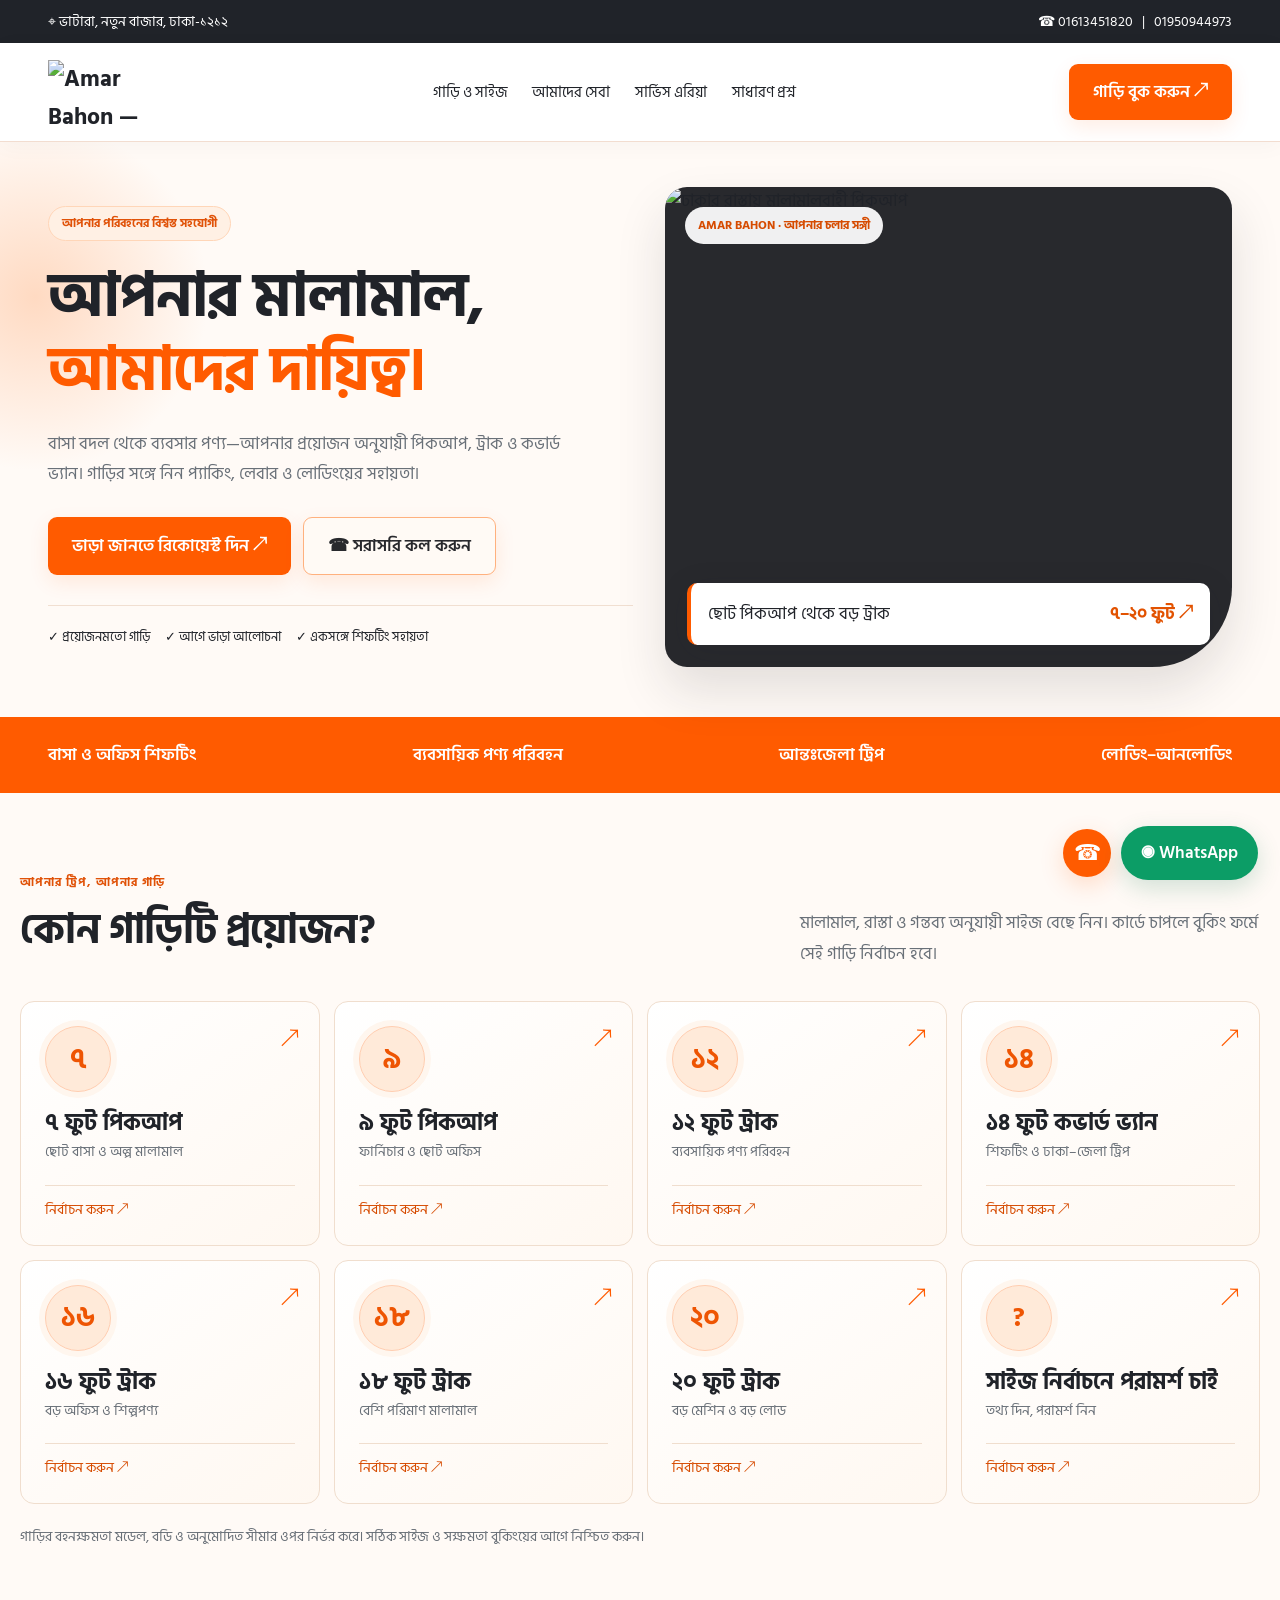
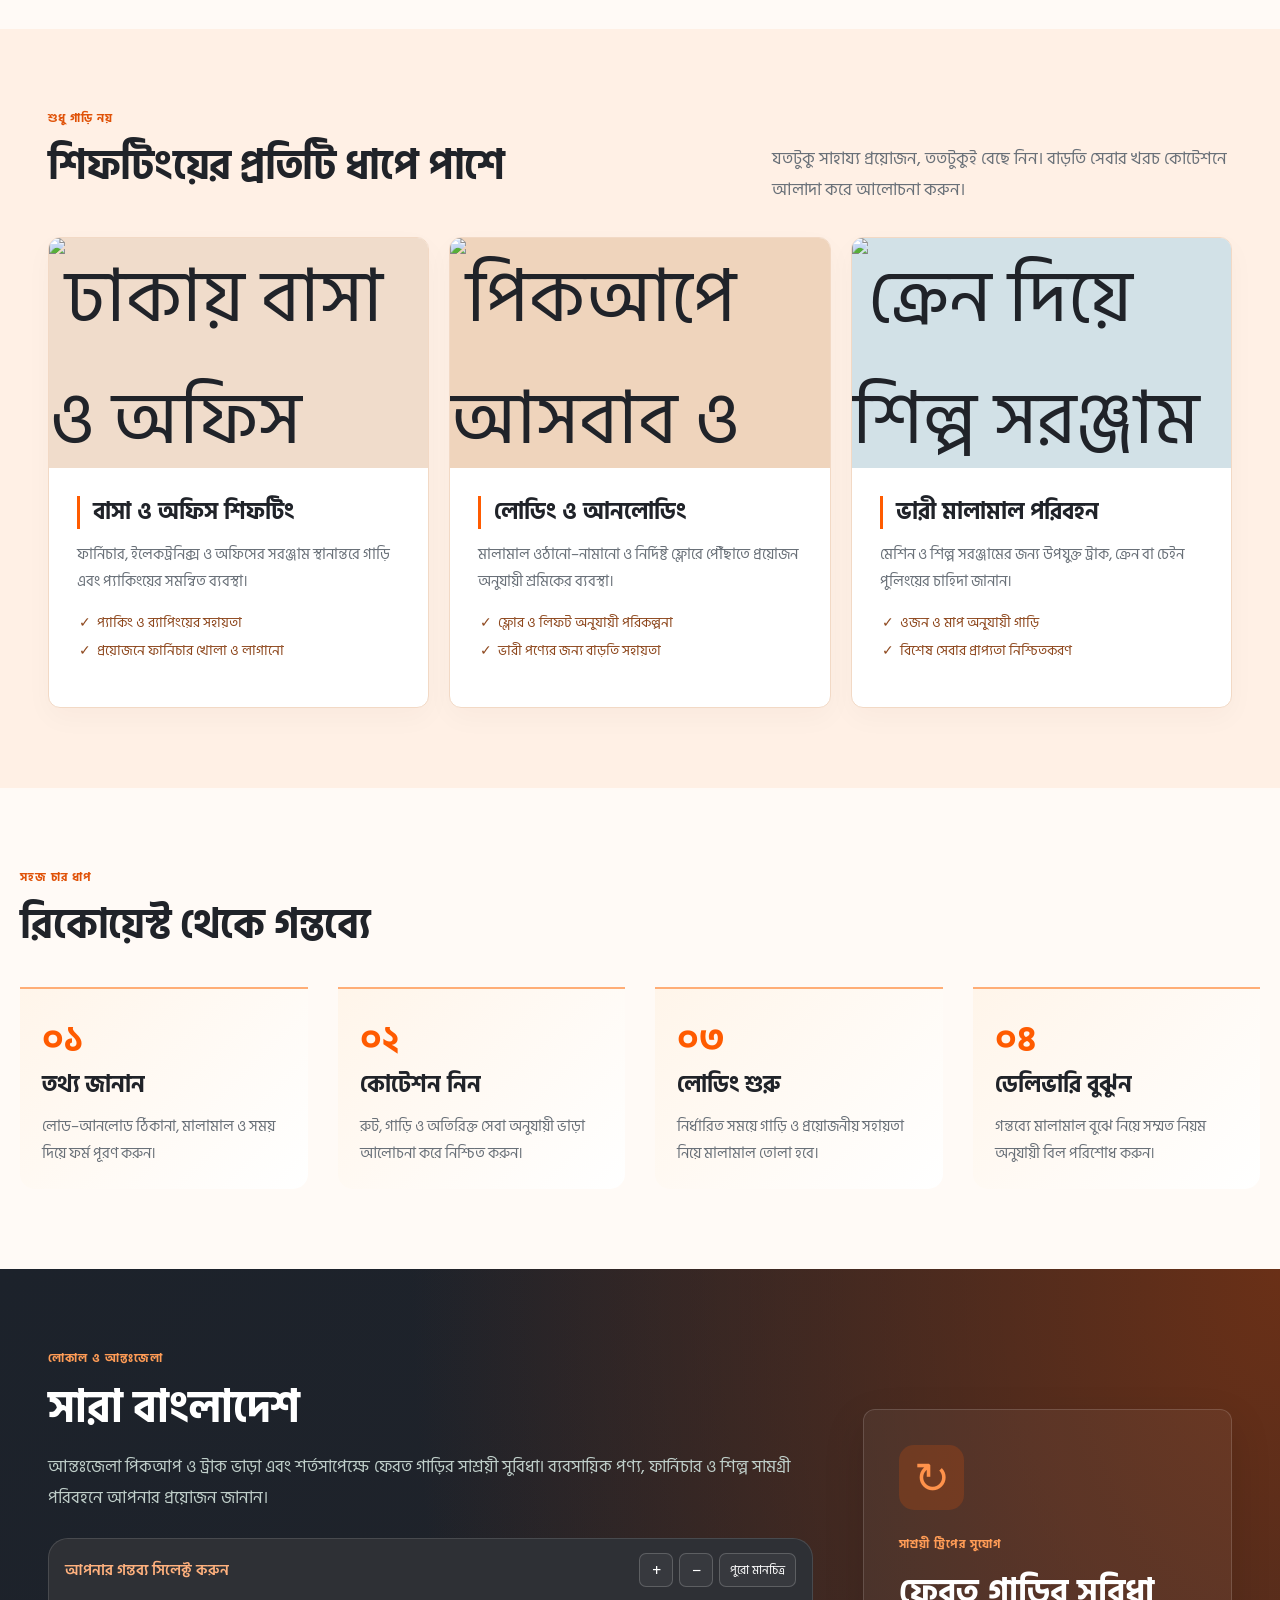
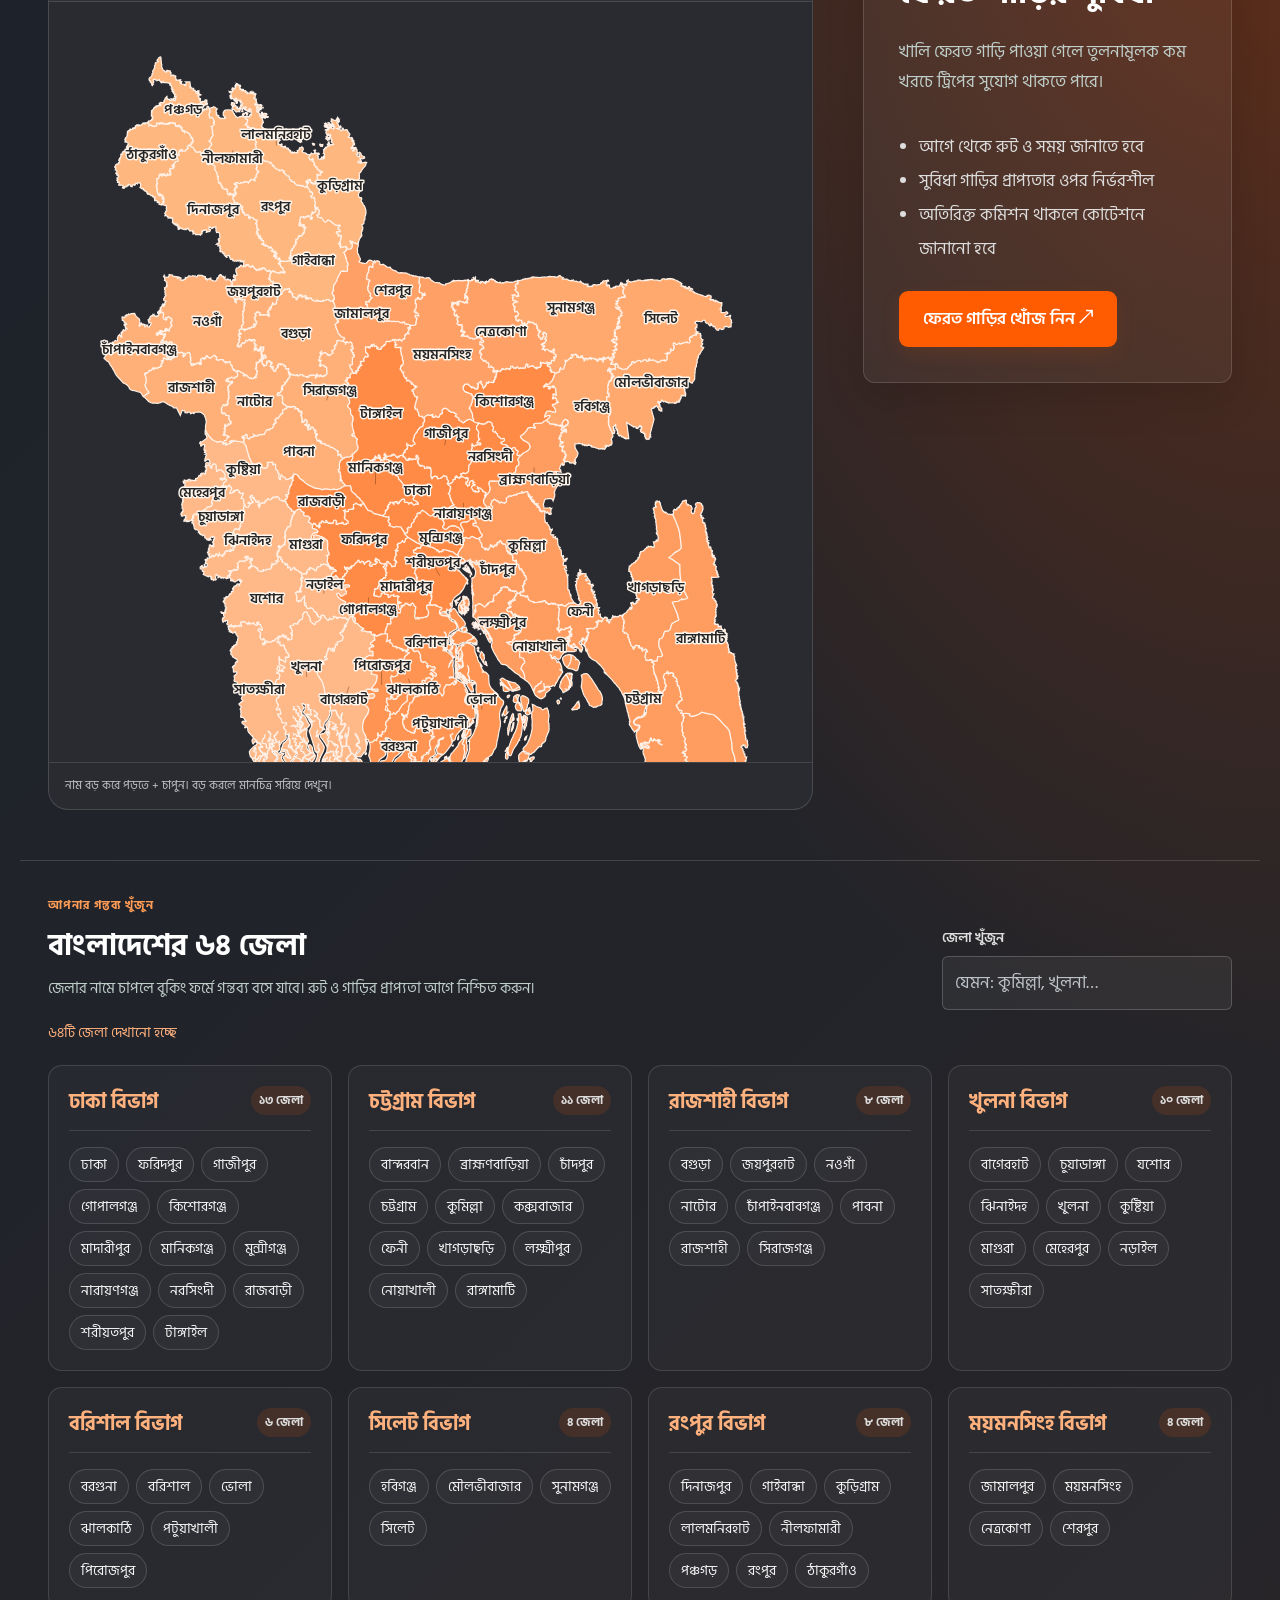
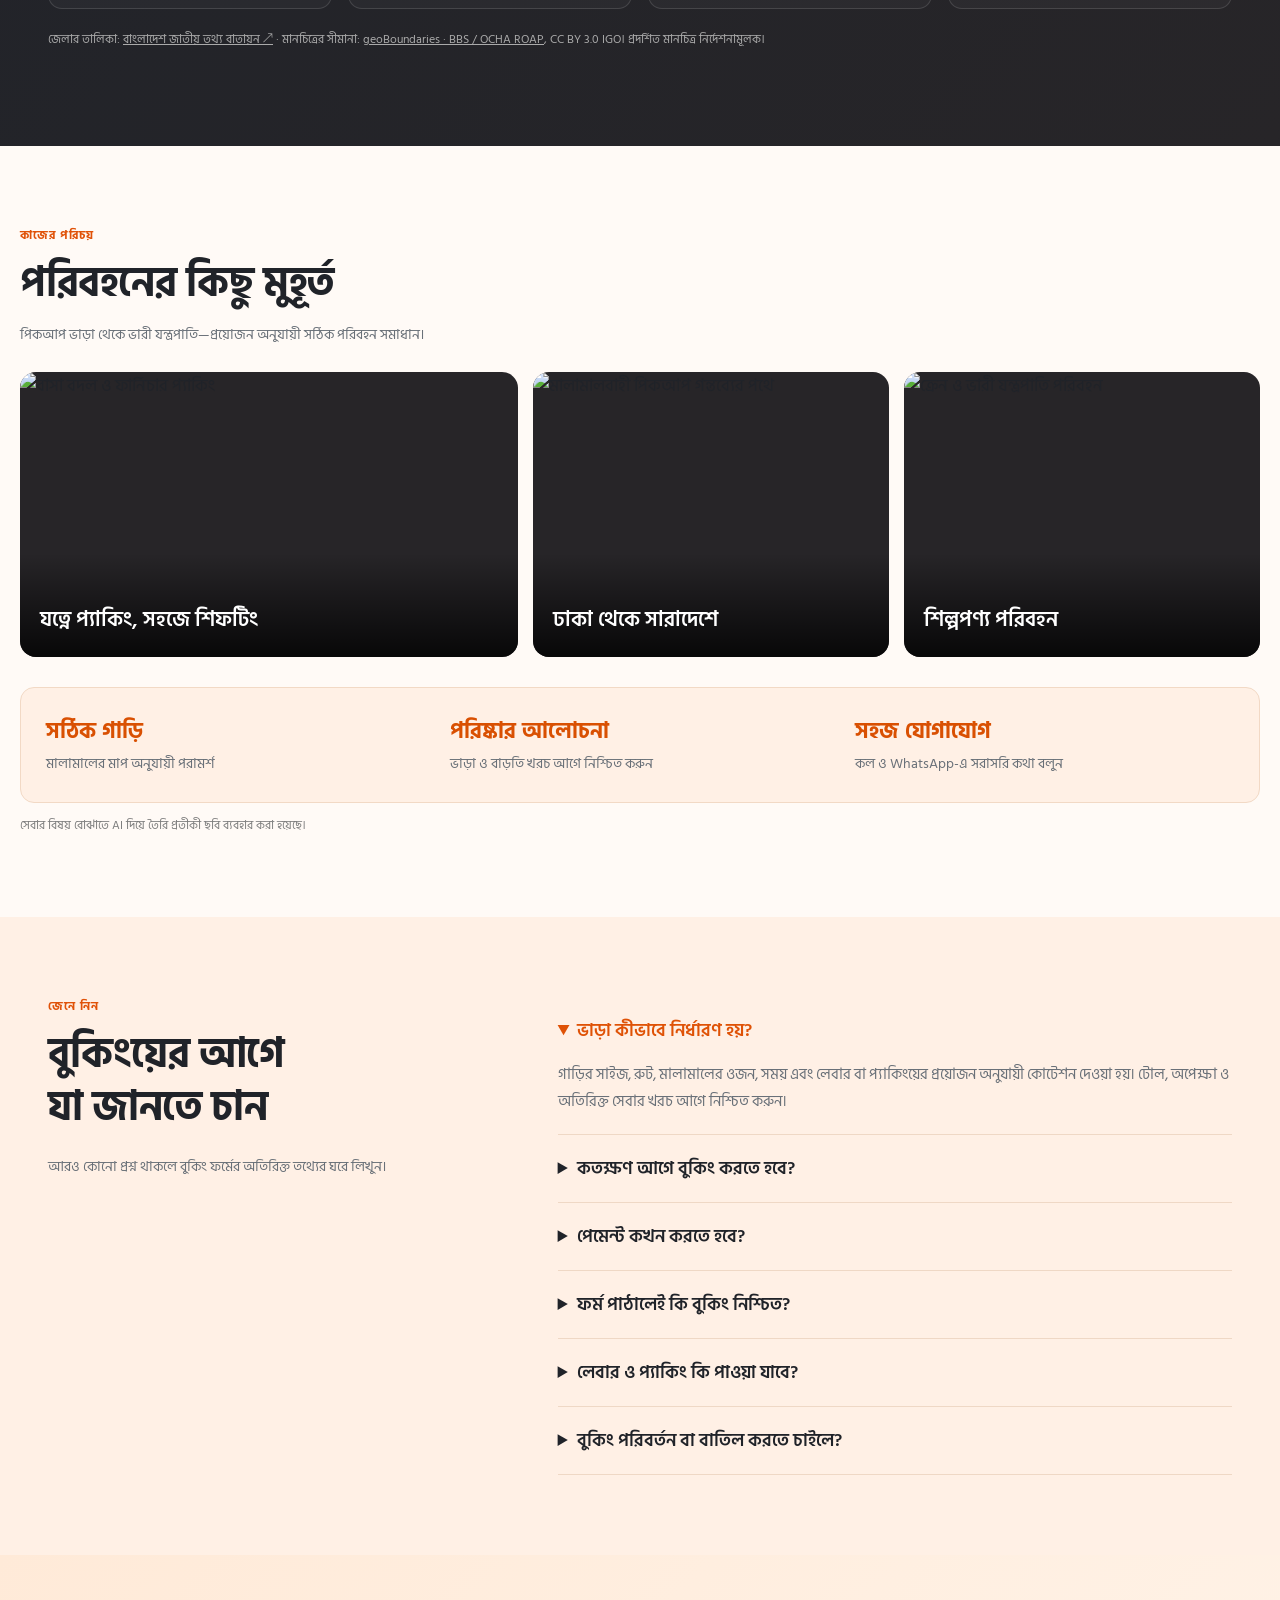
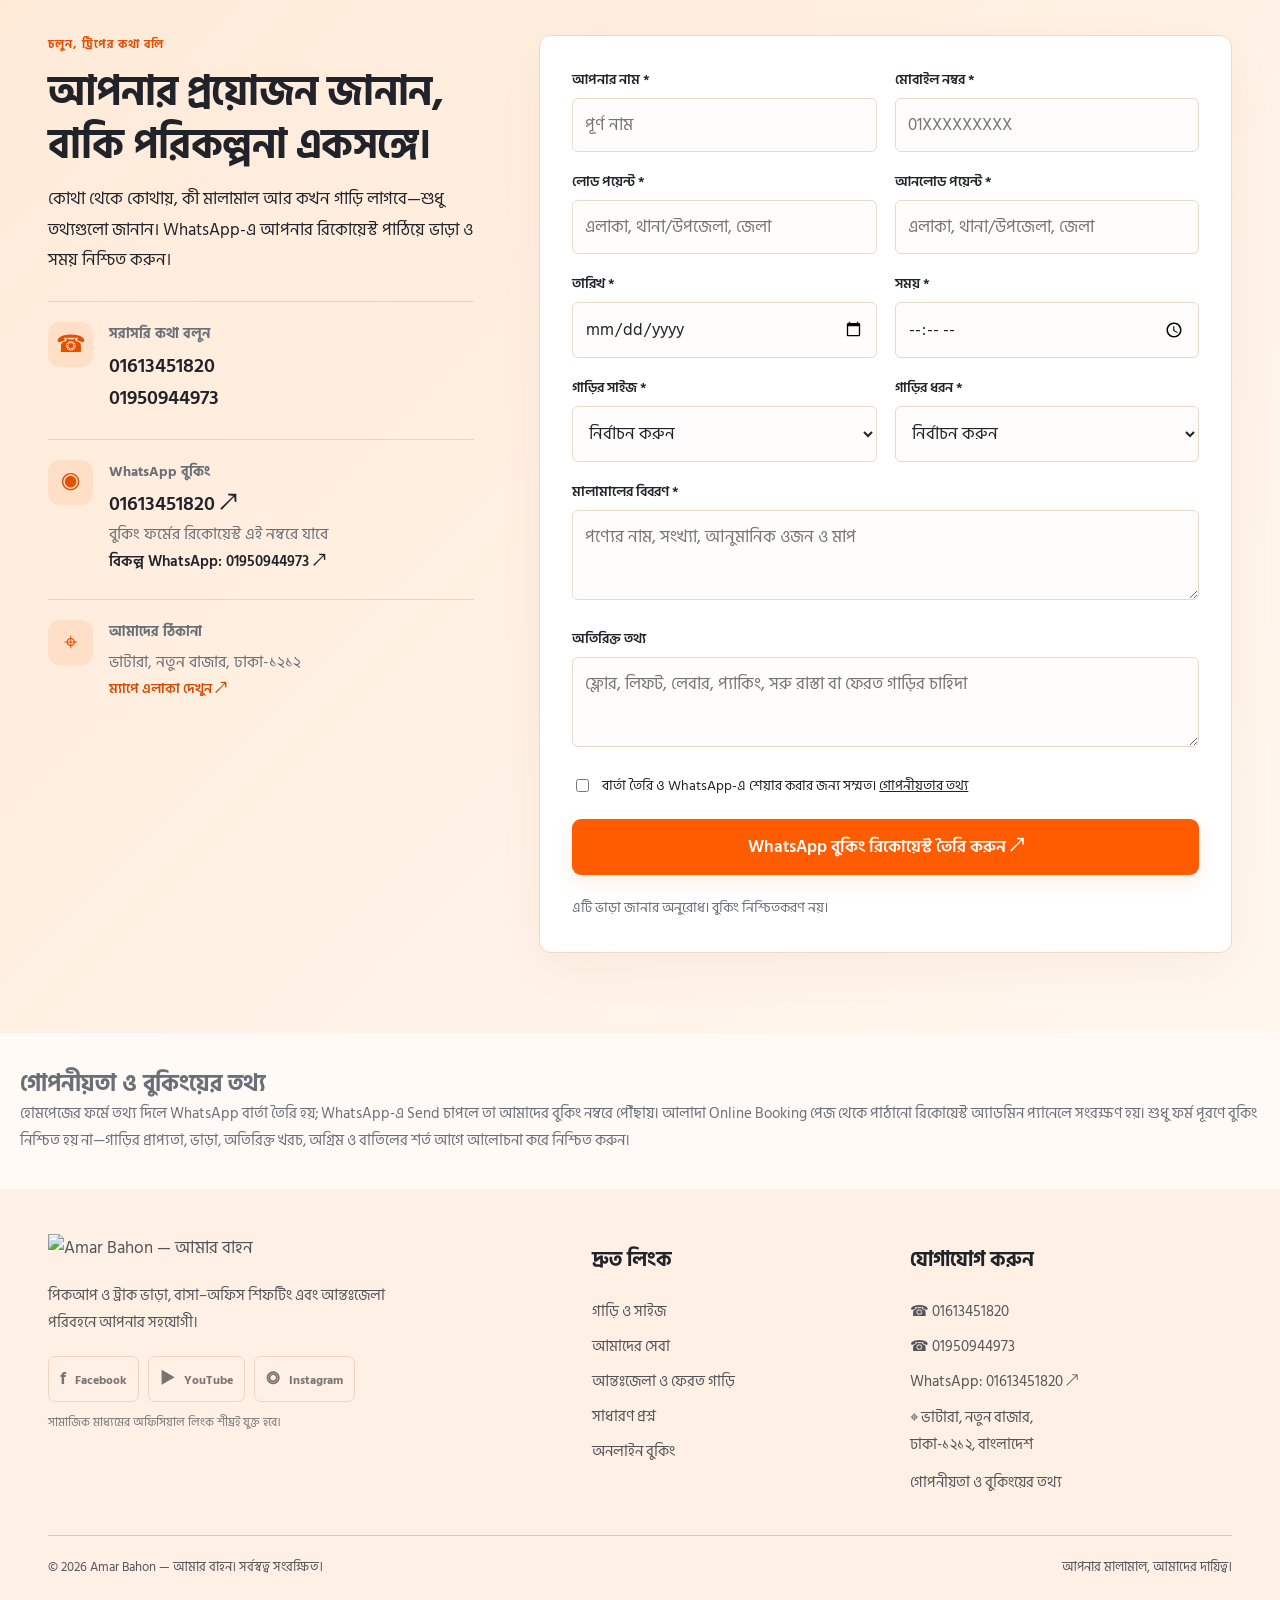
==== index.html @ 9c3e3413 "Publish Amar Bahon frontend preview" ====
<!doctype html><html lang="bn"><head><meta charset="UTF-8"><meta name="viewport" content="width=device-width,initial-scale=1"><meta name="description" content="ঢাকা থেকে সারা বাংলাদেশে পিকআপ ও ট্রাক ভাড়া, বাসা–অফিস শিফটিং এবং মালামাল পরিবহন। আমার বাহন, ভাটারা, নতুন বাজার, ঢাকা ১২১২। ফোন: 01613451820।"><title>ঢাকা থেকে পিকআপ ও ট্রাক ভাড়া | আমার বাহন</title><link rel="canonical" href="https://pickup-transport-demo-bd.cheerykrill32.chatgpt.site/"><link rel="icon" type="image/png" href="https://pickup-transport-demo-bd.cheerykrill32.chatgpt.site/amar-bahon-website/amar-bahon-logo-transparent.png"><link rel="apple-touch-icon" href="https://pickup-transport-demo-bd.cheerykrill32.chatgpt.site/amar-bahon-website/amar-bahon-logo-transparent.png"><meta name="robots" content="index,follow,max-image-preview:large"><meta name="theme-color" content="#102b35"><meta property="og:type" content="website"><meta property="og:locale" content="bn_BD"><meta property="og:site_name" content="আমার বাহন"><meta property="og:title" content="ঢাকা থেকে পিকআপ ও ট্রাক ভাড়া | আমার বাহন"><meta property="og:description" content="ঢাকা থেকে সারা বাংলাদেশে পিকআপ ও ট্রাক ভাড়া, বাসা–অফিস শিফটিং এবং মালামাল পরিবহন। আমার বাহন, ভাটারা, নতুন বাজার, ঢাকা ১২১২। ফোন: 01613451820।"><meta property="og:url" content="https://pickup-transport-demo-bd.cheerykrill32.chatgpt.site/"><meta property="og:image" content="https://pickup-transport-demo-bd.cheerykrill32.chatgpt.site/amar-bahon-website/hero.png"><meta property="og:image:alt" content="আমার বাহনের পিকআপ পরিবহন সেবা"><meta name="twitter:card" content="summary_large_image"><meta name="twitter:title" content="ঢাকা থেকে পিকআপ ও ট্রাক ভাড়া | আমার বাহন"><meta name="twitter:description" content="ঢাকা থেকে সারা বাংলাদেশে পিকআপ ও ট্রাক ভাড়া, বাসা–অফিস শিফটিং এবং মালামাল পরিবহন। আমার বাহন, ভাটারা, নতুন বাজার, ঢাকা ১২১২। ফোন: 01613451820।"><meta name="twitter:image" content="https://pickup-transport-demo-bd.cheerykrill32.chatgpt.site/amar-bahon-website/hero.png"><link href="https://fonts.googleapis.com/css2?family=Hind+Siliguri:wght@400;500;600;700&display=swap" rel="stylesheet"><style>:root{--navy:#102b35;--green:#ceee8b;--orange:#ff7549;--paper:#f7f7ef;--muted:#63716d}*{box-sizing:border-box}html{scroll-behavior:smooth;scroll-padding-top:100px}body{margin:0;background:var(--paper);color:var(--navy);font-family:'Hind Siliguri',sans-serif;font-size:17px}a{color:inherit;text-decoration:none}button,input,select,textarea{font:inherit}button,a,input,select,textarea{outline-offset:5px}button{cursor:pointer}.wrap{max-width:1200px;margin:auto;padding:0 28px}.demo{background:var(--green);text-align:center;padding:8px;font-size:14px}.top{background:var(--navy);color:white;font-size:13px;padding:9px 0}.top .wrap{display:flex;justify-content:space-between}header{position:sticky;top:0;background:#f7f7eff5;z-index:5;border-bottom:1px solid #dce0d5}nav{height:82px;display:flex;align-items:center;justify-content:space-between;gap:20px}.brand{font-size:23px;font-weight:700;display:flex;align-items:center;gap:10px}.mark{background:var(--navy);color:var(--green);border-radius:12px;padding:7px 12px}.navlinks{display:flex;gap:25px;font-size:15px}.btn{display:inline-flex;justify-content:center;align-items:center;gap:12px;border:0;border-radius:6px;background:var(--navy);color:white;padding:14px 24px;font-weight:600}.btn.lime{background:var(--green);color:var(--navy)}.btn.outline{background:transparent;color:var(--navy);border:1px solid #aebcb2}.eyebrow{text-transform:uppercase;letter-spacing:2px;font-size:12px;font-weight:700;color:var(--muted)}h1,h2,h3,p{margin:0}h1{font-size:clamp(42px,5vw,72px);line-height:1.15;letter-spacing:-1px;margin:20px 0}h2{font-size:clamp(30px,3.2vw,44px);line-height:1.3;margin:12px 0}h3{font-size:23px;line-height:1.4}p{line-height:1.8}.hero{display:grid;grid-template-columns:1.03fr 1fr;gap:50px;padding-top:60px;padding-bottom:58px;align-items:center}.hero p{color:var(--muted);max-width:520px}.hero-actions{display:flex;gap:12px;margin:27px 0}.proof{display:flex;gap:24px;font-size:14px;margin-top:30px;border-top:1px solid #dce0d5;padding-top:20px}.heroart{min-height:470px;background:#dce8d7;border-radius:16px;position:relative;overflow:hidden;display:flex;align-items:center}.heroart svg{width:100%}.artlabel{position:absolute;top:24px;left:24px;font-size:12px;letter-spacing:2px}.artnote{position:absolute;bottom:22px;left:22px;right:22px;background:white;border-radius:10px;padding:18px;display:flex;justify-content:space-between}.ribbon{background:var(--navy);color:#e9eddf;padding:24px 0}.ribbon .wrap{display:flex;justify-content:space-between;gap:20px}.section{padding:80px 0}.sectionhead{display:flex;justify-content:space-between;align-items:end;gap:30px;margin-bottom:32px}.sectionhead p{max-width:460px;color:var(--muted)}.vehicles{display:grid;grid-template-columns:repeat(4,1fr);gap:14px}.vehicle{background:white;border:1px solid #dce0d5;border-radius:10px;padding:24px;cursor:pointer;text-align:left;color:var(--navy);transition:.2s}.vehicle:hover,.vehicle.active{border-color:var(--navy);background:#eaf3db;transform:translateY(-3px)}.vehicle span{font-size:34px;font-weight:700}.vehicle p{font-size:14px;color:var(--muted)}.vehicle small{display:block;margin-top:20px;border-top:1px solid #dce0d5;padding-top:12px}.note{font-size:14px;color:var(--muted);margin-top:20px}.services{background:#e8ece1}.servicegrid{display:grid;grid-template-columns:repeat(3,1fr);gap:20px}.service{background:var(--paper);border-radius:12px;overflow:hidden}.serviceart{height:170px;display:flex;align-items:center;justify-content:center;font-size:75px;background:#d0ddc5}.service:nth-child(2) .serviceart{background:#efd4bc}.service:nth-child(3) .serviceart{background:#d2e1e7}.servicebody{padding:25px}.servicebody p{font-size:15px;color:var(--muted);margin:12px 0}.servicebody ul{padding-left:20px;font-size:14px;line-height:2}.steps{display:grid;grid-template-columns:repeat(4,1fr);gap:30px;margin-top:35px}.step{border-top:1px solid #bac7bb;padding-top:20px}.step b{font-size:36px;color:#849c77}.step p{color:var(--muted);font-size:15px;margin-top:12px}.distance{background:var(--navy);color:white}.distance .eyebrow{color:var(--green)}.distancegrid{display:grid;grid-template-columns:1fr 1fr;gap:50px}.distance p{color:#bfcec9;margin:15px 0}.distance ul{padding-left:20px;line-height:2}.routes{display:flex;flex-wrap:wrap;gap:8px;margin-top:25px}.routes span{border:1px solid #55716f;border-radius:30px;padding:7px 15px;font-size:14px}.returnbox{background:#21414b;padding:32px;border-radius:12px}.saving{font-size:56px;color:var(--green);font-weight:700}.gallery{display:grid;grid-template-columns:2fr 1fr 1fr;gap:15px}.gallery div{padding:30px;border-radius:10px;background:#dce8d7;min-height:190px;display:flex;flex-direction:column;justify-content:end}.gallery div:nth-child(2){background:#ecdccc}.gallery div:nth-child(3){background:#d5e1e3}.gallery span{font-size:45px}.placeholderbox{border:1px dashed #aab9ab;padding:25px;border-radius:10px;color:var(--muted);line-height:1.8;margin-top:25px}.faqgrid{display:grid;grid-template-columns:1fr 1.5fr;gap:60px}details{border-bottom:1px solid #cad3c5;padding:19px 0}summary{cursor:pointer;font-weight:600;font-size:18px}details p{font-size:15px;color:var(--muted);padding:16px 0 0}.booking{background:#e8ece1}.bookinggrid{display:grid;grid-template-columns:.8fr 1.3fr;gap:65px}.contactbox{margin-top:25px;border-top:1px solid #bdcab8;padding-top:20px}.contactbox p{color:var(--muted);font-size:15px}.form{background:white;padding:32px;border-radius:12px}.fields{display:grid;grid-template-columns:1fr 1fr;gap:18px}.full{grid-column:1/-1}label{display:block;font-size:14px;font-weight:600;margin-bottom:7px}input,textarea,select{width:100%;border:1px solid #cdd6c9;border-radius:6px;padding:12px;background:#fcfdf9;color:var(--navy)}textarea{min-height:90px;resize:vertical}.check{display:flex;align-items:start;gap:10px;font-weight:400}.check input{width:auto;margin-top:5px}.form .btn{width:100%;margin-top:15px}footer{background:#0b222b;color:#c4d0cb;padding:45px 0}.footerrow{display:flex;justify-content:space-between;gap:30px}.footerlinks{display:flex;gap:20px;font-size:14px}.copy{border-top:1px solid #35505a;margin-top:30px;padding-top:20px;font-size:13px}.menu{display:none;background:transparent;border:0;font-size:26px}dialog{border:0;border-radius:14px;padding:30px;max-width:590px;width:92%;color:var(--navy)}dialog::backdrop{background:#102b3580}dialog pre{font-family:inherit;white-space:pre-wrap;background:#f0f3e9;padding:20px;font-size:15px;max-height:45vh;overflow:auto}dialog .btn{margin:5px 5px 0 0}.status{font-size:14px;color:#436b36;margin:10px 0}.float{position:fixed;bottom:20px;right:20px;z-index:4;box-shadow:0 6px 25px #102b3525}.legal{font-size:15px;color:var(--muted)}@media(max-width:850px){.navlinks{display:none;position:absolute;top:82px;left:0;right:0;background:var(--paper);padding:25px;flex-direction:column;border-bottom:1px solid #ccc}.navlinks.open{display:flex}.menu{display:block}nav>.btn{display:none}.hero{grid-template-columns:1fr;padding-top:35px;gap:30px}.heroart{min-height:360px}.vehicles{grid-template-columns:repeat(2,1fr)}.servicegrid{grid-template-columns:1fr}.steps{grid-template-columns:1fr 1fr}.distancegrid,.faqgrid,.bookinggrid{grid-template-columns:1fr;gap:30px}.sectionhead{display:block}.sectionhead p{margin-top:15px}.gallery{grid-template-columns:1fr}.ribbon .wrap{flex-wrap:wrap}.section{padding:55px 0}.top .wrap span:last-child{display:none}.footerrow{flex-direction:column}.fields{grid-template-columns:1fr}.full{grid-column:auto}.proof{gap:12px;flex-wrap:wrap}.wrap{padding:0 20px}.form{padding:22px}.hero-actions{flex-wrap:wrap}}.admin-login-nav{white-space:nowrap}@media(max-width:850px){.admin-login-nav{display:block!important}}</style><style>:root{--navy:#202329;--green:#ff5b00;--orange:#ff5b00;--paper:#fffaf6;--muted:#697078}body{background:#fffaf6}.wrap{max-width:1240px}.top{background:#202329;font-size:14px;padding:10px 0}header{background:#fffffff5;border-bottom:1px solid #f2ddd0;box-shadow:0 4px 22px #28232008}nav{height:98px}.brand-logo{width:166px;height:88px;object-fit:contain}.btn{background:#ff5b00;border-radius:9px;box-shadow:0 7px 20px #ff5b001c;transition:transform .2s,background .2s}.btn:hover{background:#e84f00;transform:translateY(-2px)}.btn.lime{background:#ff5b00;color:white}.btn.outline{border-color:#ffb17e;background:#fffaf5;color:#28292d}.hero{padding-top:45px;padding-bottom:50px;gap:32px;position:relative}.hero:before{content:'';position:absolute;left:-160px;top:-20px;width:350px;height:350px;background:radial-gradient(#ffdac2,transparent 70%);z-index:-1}h1{font-size:clamp(42px,4.8vw,67px);line-height:1.2}h1 span{color:#ff5b00}.eyebrow{color:#e05208;letter-spacing:1px}.hero .eyebrow{background:#fff0e4;border:1px solid #ffd6b8;display:inline-block;padding:7px 13px;border-radius:25px;letter-spacing:0}.heroart{min-height:480px;background:#28292d;border-radius:22px 22px 80px 22px;box-shadow:0 24px 50px #20232920;isolation:isolate}.hero-photo{width:100%;height:480px;object-fit:cover;display:block}.photo-tag{position:absolute;top:20px;left:20px;background:#ffffffee;backdrop-filter:blur(10px);padding:9px 13px;font-size:12px;border-radius:25px;color:#d64b00;font-weight:700}.artnote{bottom:22px;right:22px;left:22px;padding:17px;border-left:4px solid #ff5b00;box-shadow:0 6px 30px #20232920}.artnote strong{color:#e25200}.proof{gap:15px;border-top:1px solid #f1dfd1;flex-wrap:wrap}.proof span{font-size:13px}.ribbon{background:#ff5b00;color:white}.ribbon .wrap{font-weight:600}.sectionhead h2,h2{letter-spacing:-.5px}.services{background:#fff0e5}.vehicle{border:1px solid #f0dece;position:relative;background:linear-gradient(145deg,#fff,#fff8f1);border-radius:14px;overflow:hidden}.vehicle:after{content:'↗';position:absolute;right:20px;top:20px;color:#ff5b00;font-size:22px}.vehicle span{color:#ee5503;background:#ffead9;display:inline-flex;width:62px;height:62px;align-items:center;justify-content:center;border-radius:12px;font-size:28px;margin-bottom:15px}.vehicle:hover,.vehicle.active{background:#fff0e5;border-color:#ff5b00;box-shadow:0 10px 22px #ff5b0015}.vehicle small{border-color:#f0dece;color:#d64b00}.service{border:1px solid #f2d9c5;box-shadow:0 10px 28px #44210a08;background:white}.serviceart{height:230px;display:block;background:#f0dccb;overflow:hidden}.serviceart img{height:100%;width:100%;object-fit:cover;transition:transform .4s}.service:hover img{transform:scale(1.04)}.servicebody{padding:28px}.servicebody h3{border-left:3px solid #ff5b00;padding-left:13px}.servicebody ul{list-style:'✓  ';color:#8e481e}.step{border-top:2px solid #ffad76;padding:22px;background:linear-gradient(135deg,#fff5ea,white);border-radius:0 0 15px 15px}.step b{color:#ff5b00}.distance{background:radial-gradient(ellipse at top right,#6a3017 0,transparent 48%),linear-gradient(135deg,#1c222b,#272528);color:white}.distance .eyebrow{color:#ff9c56}.distance h2{font-size:44px}.route-photo{width:100%;height:220px;object-fit:cover;border-radius:14px;margin-top:16px;border:1px solid #ffffff25}.routes span{border-color:#ffffff25;background:#ffffff0c}.returnbox{background:#ffffff0c;border:1px solid #ffffff25;box-shadow:0 15px 40px #0002;display:flex;flex-direction:column;justify-content:center;padding:35px}.returnbox ul{margin-bottom:25px;color:#ddd}.returnbox .btn{align-self:flex-start}.return-icon{width:65px;height:65px;border-radius:15px;background:#ff5b002e;color:#ff924b;display:grid;place-items:center;font-size:43px;margin-bottom:25px}.saving{font-size:34px;color:white;margin:15px 0 5px}.gallery{grid-template-columns:1.4fr 1fr 1fr}.gallery figure{margin:0;position:relative;overflow:hidden;border-radius:16px;min-height:285px;background:#272528}.gallery img{height:285px;width:100%;object-fit:cover;display:block;transition:transform .4s}.gallery figure:hover img{transform:scale(1.04)}.gallery figcaption{position:absolute;bottom:0;left:0;right:0;padding:50px 20px 20px;background:linear-gradient(transparent,#000c);color:white;font-size:21px;font-weight:600}.trust-strip{margin-top:30px;background:#fff0e5;border:1px solid #f2d9c5;border-radius:14px;padding:25px;display:grid;grid-template-columns:repeat(3,1fr);gap:25px}.trust-strip b{display:block;color:#d95002;font-size:22px}.trust-strip span{font-size:14px;color:#697078}.image-credit{font-size:12px;color:#7c7c7c;margin-top:12px}.faqgrid summary{position:relative}details{border-color:#efd8c5}details[open] summary{color:#df5206}.booking{background:linear-gradient(135deg,#ffead8,#fff7ef)}.form{box-shadow:0 15px 50px #7835070c;border:1px solid #f1d9c4}.contactbox{display:flex;gap:16px;border-color:#efd1ba}.contactbox a{display:block;font-weight:600;font-size:20px}.contactbox .map-link{font-size:14px;color:#d64b00}.contact-icon{display:grid;place-items:center;background:#ffdfc7;border-radius:12px;color:#e25100;width:45px;height:45px;flex-shrink:0;font-size:24px}.contactbox strong{display:block;font-size:14px;color:#697078;margin-bottom:5px}.contactbox p{font-size:16px}input,textarea,select{border-color:#e7dacc;background:#fffdfb}input:focus,textarea:focus,select:focus{border-color:#ff5b00;outline:2px solid #ff5b0020}input[type=checkbox]{accent-color:#ff5b00}.legal{padding-top:35px;padding-bottom:35px}footer{background:#202329;color:#c6c8cc}.footer-grid{display:grid;grid-template-columns:1.5fr .8fr 1fr;gap:60px}.footer-brand{display:inline-block;background:white;border-radius:10px;padding:6px 18px;margin-bottom:20px}.footer-brand img{width:180px;height:100px;object-fit:contain}.footer-grid h3{font-size:20px;color:white;margin:12px 0 25px}.footer-grid p{font-size:15px;margin-bottom:12px;max-width:350px}.footer-grid>div>a:not(.footer-brand){display:block;font-size:15px;margin:10px 0}.socials{display:flex;gap:9px;margin:20px 0 10px;flex-wrap:wrap}.socials a{border:1px solid #ffffff30;border-radius:7px;padding:8px 11px;color:white;font-weight:700}.socials span{font-size:12px;margin-left:5px}.socials [aria-disabled=true]{opacity:.6;cursor:default}.social-note{font-size:12px!important;color:#999}.copy{border-color:#ffffff20;display:flex;justify-content:space-between;gap:20px}.floating-actions{position:fixed;bottom:20px;right:22px;display:flex;align-items:center;gap:10px;z-index:6}.float-wa{background:#0c9d66;color:white;box-shadow:0 8px 24px #08774c30;padding:13px 20px;border-radius:28px}.float-wa:hover{background:#078457}.float-call{width:48px;height:48px;display:grid;place-items:center;border-radius:50%;background:#ff5b00;color:white;font-size:22px;box-shadow:0 8px 24px #ff5b0030}dialog{border-top:5px solid #ff5b00}dialog pre{background:#fff4eb}.status{color:#697078}@media(max-width:850px){nav{height:85px}.navlinks{top:85px;background:white}.brand-logo{width:142px;height:77px}.heroart,.hero-photo{min-height:350px;height:350px}.gallery{grid-template-columns:1fr}.gallery figure,.gallery img{height:270px;min-height:270px}.trust-strip{grid-template-columns:1fr;gap:20px}.footer-grid{grid-template-columns:1fr;gap:28px}.footer-grid h3{margin-bottom:16px}.top .wrap{justify-content:center}.top .wrap span:last-child{display:block}.top .wrap span:first-child{display:none}.copy{display:block}.copy span{display:block;margin-top:8px}.ribbon .wrap{gap:12px;font-size:14px}.distance h2{font-size:36px}.returnbox{padding:25px}.saving{font-size:29px}.floating-actions{bottom:13px;right:13px}.hero-actions .btn{padding:13px 17px}.hero{padding-top:30px}.sectionhead p{font-size:16px}.step{padding:17px}.steps{gap:14px}.heroart{border-radius:18px 18px 55px 18px}}@media(prefers-reduced-motion:reduce){html{scroll-behavior:auto}*{transition:none!important}}</style><style>.vehicle span{border-radius:50%;width:66px;height:66px;box-shadow:0 0 0 6px #fff6ee;border:1px solid #ffceb1}.brand-logo{background:transparent}.footer-brand{background:transparent;padding:0}.footer-brand img{filter:drop-shadow(0 0 1px #fff)}.map-panel{position:relative;margin-top:25px;display:flex;align-items:center;justify-content:center;min-height:395px;border:1px solid #ffffff25;border-radius:20px;background:radial-gradient(ellipse at center,#ff5b001a,transparent 70%),#ffffff05;overflow:hidden}.bangladesh-map{display:block;height:365px;width:90%;object-fit:contain;padding:12px}.map-caption{position:absolute;bottom:18px;left:20px;background:#202329d9;border:1px solid #ffffff20;border-radius:10px;padding:10px 15px}.map-caption strong,.map-caption span{display:block}.map-caption strong{color:#ffab6c}.map-caption span{font-size:13px;color:#ddd}.district-section{margin-top:50px;border-top:1px solid #ffffff25;padding-top:35px}.district-heading{display:flex;align-items:end;justify-content:space-between;gap:30px}.district-heading h3{font-size:30px;margin-top:10px}.district-heading p{font-size:15px;margin:8px 0}.district-search{min-width:290px}.district-search label{color:#ddd}.district-search input{background:#ffffff0d;border-color:#ffffff30;color:white}.district-search input::placeholder{color:#bdc2c8}.district-result{font-size:14px;color:#ffb17e!important;margin:10px 0 20px!important}.district-grid{display:grid;grid-template-columns:repeat(4,1fr);gap:16px}.division-card{background:#ffffff08;border:1px solid #ffffff20;border-radius:14px;padding:20px}.division-card h4{font-size:20px;margin:0 0 16px;padding-bottom:12px;border-bottom:1px solid #ffffff20;color:#ffb17e}.division-card h4 span{font-size:12px;float:right;background:#ff5b0020;padding:5px 8px;border-radius:20px;color:#ddd}.district-chips{display:flex;flex-wrap:wrap;gap:7px}.district-chips button{border:1px solid #ffffff25;background:#ffffff08;color:#f4f4f4;border-radius:20px;padding:5px 11px;font-size:14px;transition:.2s}.district-chips button:hover,.district-chips button:focus-visible{background:#ff5b00;border-color:#ff5b00;color:white}.district-source{font-size:12px;margin-top:20px!important;color:#aaa!important}.district-source a{text-decoration:underline}[hidden]{display:none!important}@media(max-width:1000px){.district-grid{grid-template-columns:repeat(2,1fr)}}@media(max-width:600px){.district-heading{display:block}.district-search{min-width:0;margin-top:20px}.district-grid{grid-template-columns:1fr}.division-card{padding:18px}.map-panel{min-height:370px}.bangladesh-map{height:340px}.distance h2{font-size:42px}.map-caption{bottom:12px;left:12px}.district-heading h3{font-size:27px}}</style><style>footer{background:#fff0e5;color:#53545a}.footer-grid h3{color:#202329}.socials a{color:#202329;border-color:#e4c3aa}.copy{border-color:#e4c3aa}.social-note{color:#777}.footer-brand img{filter:none}</style><style>.distancegrid{grid-template-columns:minmax(0,1.35fr) minmax(0,.65fr);align-items:start}.map-panel{display:block;min-height:0;overflow:hidden;background:#292b30;margin-top:25px}.map-tools{display:flex;justify-content:space-between;align-items:center;gap:12px;padding:14px 16px;border-bottom:1px solid #ffffff20;background:#ffffff06}.map-tools>span{font-size:15px;color:#ffb17e;font-weight:600}.map-tools>div{display:flex;gap:6px}.map-tools button{height:34px;min-width:34px;padding:3px 10px;border:1px solid #ffffff30;border-radius:7px;color:white;background:#ffffff0c}.map-tools button:hover{background:#ff5b00}.map-tools #mapZoomReset{font-size:12px}.map-scroll{max-height:760px;overflow:auto;overscroll-behavior:contain;scrollbar-color:#ff7b38 #24262c}.district-map-svg{display:block;width:100%;height:auto;max-width:none;min-width:0;padding:15px}.map-help{font-size:12px!important;margin:0!important;padding:12px 16px;border-top:1px solid #ffffff20;color:#bec0c4!important}.returnbox{margin-top:60px}.district-map-svg text{font-family:'Hind Siliguri','Nirmala UI',sans-serif}@media(max-width:850px){.distancegrid{grid-template-columns:minmax(0,1fr)}.returnbox{margin-top:0}.map-scroll{max-height:620px}.map-tools{padding:12px}.map-tools>span{font-size:13px}.district-map-svg{padding:8px}}</style><style>.brand-logo{width:112px;height:64px;object-fit:contain}@media(max-width:850px){.brand-logo{width:88px;height:52px}}</style><style>@media(max-width:850px){header nav.wrap{height:80px;min-height:80px}}</style><script type="application/ld+json">{"@context":"https://schema.org","@type":"MovingCompany","@id":"https://pickup-transport-demo-bd.cheerykrill32.chatgpt.site/#business","name":"আমার বাহন","alternateName":"Amar Bahon","url":"https://pickup-transport-demo-bd.cheerykrill32.chatgpt.site/","logo":"https://pickup-transport-demo-bd.cheerykrill32.chatgpt.site/amar-bahon-website/amar-bahon-logo-transparent.png","image":"https://pickup-transport-demo-bd.cheerykrill32.chatgpt.site/amar-bahon-website/hero.png","description":"ঢাকা থেকে সারা বাংলাদেশে পিকআপ ও ট্রাক ভাড়া, বাসা–অফিস শিফটিং এবং মালামাল পরিবহন। আমার বাহন, ভাটারা, নতুন বাজার, ঢাকা ১২১২। ফোন: 01613451820।","telephone":["+8801613451820","+8801950944973"],"address":{"@type":"PostalAddress","streetAddress":"ভাটারা, নতুন বাজার","addressLocality":"ঢাকা","postalCode":"1212","addressCountry":"BD"},"areaServed":{"@type":"Country","name":"বাংলাদেশ"},"contactPoint":[{"@type":"ContactPoint","telephone":"+8801613451820","contactType":"customer service","availableLanguage":["Bengali"]},{"@type":"ContactPoint","telephone":"+8801950944973","contactType":"customer service","availableLanguage":["Bengali"]}]}</script><link rel="stylesheet" href="/amar-bahon-website/map-desktop.css?v=20261020-1"></head><body><div class="top"><div class="wrap"><span>⌖ ভাটারা, নতুন বাজার, ঢাকা-১২১২</span><span><a href="tel:01613451820">☎ 01613451820</a> &nbsp; | &nbsp; <a href="tel:01950944973">01950944973</a></span></div></div><header><nav class="wrap"><a class="brand" href="#"><img class="brand-logo" src="assets/amar-bahon-logo-transparent.png" alt="Amar Bahon — আমার বাহন"></a><div class="navlinks" id="nav"><a href="#vehicles">গাড়ি ও সাইজ</a><a href="#services">আমাদের সেবা</a><a href="#routes">সার্ভিস এরিয়া</a><a href="#faq">সাধারণ প্রশ্ন</a></div><a class="btn" href="#booking">গাড়ি বুক করুন ↗</a><button class="menu" aria-label="মেনু খুলুন" aria-expanded="false">☰</button></nav></header><main><section class="hero wrap"><div><div class="eyebrow">আপনার পরিবহনের বিশ্বস্ত সহযোগী</div><h1>আপনার মালামাল,<br><span>আমাদের দায়িত্ব।</span></h1><p>বাসা বদল থেকে ব্যবসার পণ্য—আপনার প্রয়োজন অনুযায়ী পিকআপ, ট্রাক ও কভার্ড ভ্যান। গাড়ির সঙ্গে নিন প্যাকিং, লেবার ও লোডিংয়ের সহায়তা।</p><div class="hero-actions"><a href="#booking" class="btn">ভাড়া জানতে রিকোয়েস্ট দিন ↗</a><a href="tel:01613451820" class="btn outline">☎ সরাসরি কল করুন</a></div><div class="proof"><span>✓ প্রয়োজনমতো গাড়ি</span><span>✓ আগে ভাড়া আলোচনা</span><span>✓ একসঙ্গে শিফটিং সহায়তা</span></div></div><div class="heroart"><img class="hero-photo" src="assets/hero.png" alt="ঢাকার রাস্তায় মালামালবাহী পিকআপ"><span class="photo-tag">AMAR BAHON · আপনার চলার সঙ্গী</span><div class="artnote"><span>ছোট পিকআপ থেকে বড় ট্রাক</span><strong>৭–২০ ফুট ↗</strong></div></div></section><div class="ribbon"><div class="wrap"><span>বাসা ও অফিস শিফটিং</span><span>ব্যবসায়িক পণ্য পরিবহন</span><span>আন্তঃজেলা ট্রিপ</span><span>লোডিং–আনলোডিং</span></div></div><section id="vehicles" class="section wrap"><div class="sectionhead"><div><div class="eyebrow">আপনার ট্রিপ, আপনার গাড়ি</div><h2>কোন গাড়িটি প্রয়োজন?</h2></div><p>মালামাল, রাস্তা ও গন্তব্য অনুযায়ী সাইজ বেছে নিন। কার্ডে চাপলে বুকিং ফর্মে সেই গাড়ি নির্বাচন হবে।</p></div><div class="vehicles" id="vehicleCards"></div><p class="note">গাড়ির বহনক্ষমতা মডেল, বডি ও অনুমোদিত সীমার ওপর নির্ভর করে। সঠিক সাইজ ও সক্ষমতা বুকিংয়ের আগে নিশ্চিত করুন।</p></section><section id="services" class="section services"><div class="wrap"><div class="sectionhead"><div><div class="eyebrow">শুধু গাড়ি নয়</div><h2>শিফটিংয়ের প্রতিটি ধাপে পাশে</h2></div><p>যতটুকু সাহায্য প্রয়োজন, ততটুকুই বেছে নিন। বাড়তি সেবার খরচ কোটেশনে আলাদা করে আলোচনা করুন।</p></div><div class="servicegrid"><article class="service"><div class="serviceart"><img loading="lazy" src="assets/shifting.png" alt="ঢাকায় বাসা ও অফিস শিফটিংয়ের জন্য পিকআপে ফার্নিচার লোডিং"></div><div class="servicebody"><h3>বাসা ও অফিস শিফটিং</h3><p>ফার্নিচার, ইলেকট্রনিক্স ও অফিসের সরঞ্জাম স্থানান্তরে গাড়ি এবং প্যাকিংয়ের সমন্বিত ব্যবস্থা।</p><ul><li>প্যাকিং ও র‍্যাপিংয়ের সহায়তা</li><li>প্রয়োজনে ফার্নিচার খোলা ও লাগানো</li></ul></div></article><article class="service"><div class="serviceart"><img loading="lazy" src="assets/loading-unloading-v2.png" alt="পিকআপে আসবাব ও বাক্স তোলা হচ্ছে"></div><div class="servicebody"><h3>লোডিং ও আনলোডিং</h3><p>মালামাল ওঠানো–নামানো ও নির্দিষ্ট ফ্লোরে পৌঁছাতে প্রয়োজন অনুযায়ী শ্রমিকের ব্যবস্থা।</p><ul><li>ফ্লোর ও লিফট অনুযায়ী পরিকল্পনা</li><li>ভারী পণ্যের জন্য বাড়তি সহায়তা</li></ul></div></article><article class="service"><div class="serviceart"><img loading="lazy" src="assets/industrial.png" alt="ক্রেন দিয়ে শিল্প সরঞ্জাম ট্রাকে লোড করা"></div><div class="servicebody"><h3>ভারী মালামাল পরিবহন</h3><p>মেশিন ও শিল্প সরঞ্জামের জন্য উপযুক্ত ট্রাক, ক্রেন বা চেইন পুলিংয়ের চাহিদা জানান।</p><ul><li>ওজন ও মাপ অনুযায়ী গাড়ি</li><li>বিশেষ সেবার প্রাপ্যতা নিশ্চিতকরণ</li></ul></div></article></div></div></section><section class="section wrap" id="process"><div class="eyebrow">সহজ চার ধাপ</div><h2>রিকোয়েস্ট থেকে গন্তব্যে</h2><div class="steps"><div class="step"><b>০১</b><h3>তথ্য জানান</h3><p>লোড–আনলোড ঠিকানা, মালামাল ও সময় দিয়ে ফর্ম পূরণ করুন।</p></div><div class="step"><b>০২</b><h3>কোটেশন নিন</h3><p>রুট, গাড়ি ও অতিরিক্ত সেবা অনুযায়ী ভাড়া আলোচনা করে নিশ্চিত করুন।</p></div><div class="step"><b>০৩</b><h3>লোডিং শুরু</h3><p>নির্ধারিত সময়ে গাড়ি ও প্রয়োজনীয় সহায়তা নিয়ে মালামাল তোলা হবে।</p></div><div class="step"><b>০৪</b><h3>ডেলিভারি বুঝুন</h3><p>গন্তব্যে মালামাল বুঝে নিয়ে সম্মত নিয়ম অনুযায়ী বিল পরিশোধ করুন।</p></div></div></section><section id="routes" class="section distance"><div class="wrap distancegrid"><div><div class="eyebrow">লোকাল ও আন্তঃজেলা</div><h2>সারা বাংলাদেশ</h2><p>আন্তঃজেলা পিকআপ ও ট্রাক ভাড়া এবং শর্তসাপেক্ষে ফেরত গাড়ির সাশ্রয়ী সুবিধা। ব্যবসায়িক পণ্য, ফার্নিচার ও শিল্প সামগ্রী পরিবহনে আপনার প্রয়োজন জানান।</p><div class="map-panel"><div class="map-tools"><span>আপনার গন্তব্য সিলেক্ট করুন</span><div><button type="button" id="mapZoomIn" aria-label="মানচিত্র বড় করুন">+</button><button type="button" id="mapZoomOut" aria-label="মানচিত্র ছোট করুন">−</button><button type="button" id="mapZoomReset">পুরো মানচিত্র</button></div></div><div class="map-scroll" id="mapScroll" tabindex="0" aria-label="৬৪ জেলার মানচিত্র; বড় করলে পাশে ও নিচে স্ক্রল করা যাবে"><svg id="districtMap" class="district-map-svg" xmlns="http://www.w3.org/2000/svg" viewBox="0 0 919.1 1260.0" role="img" aria-labelledby="mapTitle mapDesc"><title id="mapTitle">বাংলাদেশের মানচিত্রে ৬৪ জেলার বাংলা নাম</title><desc id="mapDesc">জেলার সীমানা ও বাংলা নাম দেখানো হয়েছে। বড় করে দেখতে মানচিত্রের জুম বাটন ব্যবহার করুন।</desc><style>.district-label{font:600 17px "Hind Siliguri","Nirmala UI",sans-serif;fill:#252525;paint-order:stroke;stroke:#fff6ee;stroke-width:3.5px;stroke-linejoin:round;cursor:pointer}.district-shape{cursor:pointer;transition:fill .2s}.district-shape:hover{fill:#ff5b00}.district-label:hover{fill:#b23200}</style><path class="district-shape" data-map-district="বাগেরহাট" d="M371.1,972.5L371.1,972.2L370.6,973.1L371.3,976.0L372.5,976.4L373.9,976.0L373.8,975.7L373.2,976.1L373.5,975.3L373.4,974.3L372.3,973.5L371.8,972.7L371.1,972.5Z M319.4,968.4L318.8,968.2L318.6,968.4L317.6,970.5L316.9,973.5L318.0,975.0L317.9,975.6L318.9,977.3L320.1,977.8L319.9,978.2L320.2,979.3L319.7,980.0L318.7,980.4L318.4,981.4L318.7,982.2L319.8,982.3L319.7,982.6L319.3,982.8L319.9,983.3L319.7,983.6L318.4,983.0L317.9,983.2L318.2,983.8L318.2,985.2L319.3,988.3L321.0,991.1L321.2,992.2L323.5,994.1L324.4,994.4L325.0,994.0L325.8,994.5L327.2,994.5L327.8,994.3L328.0,994.0L328.9,993.5L330.0,993.5L330.2,993.0L329.9,991.7L328.9,990.7L327.1,988.0L326.7,984.7L327.4,983.3L329.1,982.7L329.4,982.3L329.9,979.9L329.7,977.7L324.2,972.9L321.6,971.0L319.9,968.5L319.4,968.4Z M374.8,971.2L375.3,969.6L375.2,967.8L374.6,967.0L373.4,966.8L373.0,967.3L373.3,968.9L374.8,971.2Z M338.5,966.9L339.5,965.7L339.7,964.5L338.4,962.8L337.8,960.7L337.1,959.1L336.8,959.1L335.5,960.2L334.8,961.3L334.5,963.3L334.9,964.4L335.7,965.4L337.4,966.5L338.5,966.9Z M323.9,953.0L324.3,952.3L324.0,951.9L323.9,953.0Z M331.6,949.7L327.0,949.8L325.3,951.4L324.4,951.9L324.7,952.6L324.0,953.1L320.8,959.8L320.1,961.8L320.0,963.4L320.3,964.2L320.9,964.8L321.1,966.1L321.6,966.4L324.7,965.8L326.5,965.1L327.8,964.2L327.9,963.7L327.8,963.2L326.8,962.0L325.5,960.9L325.5,960.2L327.7,958.9L328.6,960.5L329.2,960.4L329.0,960.7L328.5,960.6L327.5,959.1L325.7,960.3L325.6,960.5L327.8,962.7L328.1,963.5L328.0,964.1L326.8,965.1L325.1,965.9L321.1,966.8L321.3,967.9L323.5,970.3L330.4,975.8L331.6,977.6L332.0,978.6L332.2,981.0L331.8,982.5L330.7,984.6L333.9,985.4L335.3,986.2L336.5,985.0L337.3,984.9L337.6,985.1L337.4,985.6L337.6,986.1L338.1,986.6L339.4,986.9L340.8,986.6L343.3,985.3L343.7,984.0L344.4,984.8L346.4,983.1L346.5,981.8L346.0,980.1L346.0,979.1L345.5,978.3L343.2,977.1L339.7,973.8L339.3,972.8L333.5,965.7L333.2,964.1L333.5,962.0L334.4,960.3L337.1,956.8L333.9,952.6L332.8,950.1L331.6,949.7Z M319.5,962.3L320.6,958.8L323.3,953.8L323.7,952.2L323.6,951.9L322.3,951.1L319.4,947.2L319.1,947.1L318.8,947.7L319.7,953.4L319.9,955.7L319.4,958.4L319.5,962.3Z M349.1,944.0L348.6,943.8L348.2,943.0L347.2,942.2L347.8,941.0L347.4,939.9L347.4,938.3L347.1,938.1L345.9,938.5L344.2,940.9L344.3,943.9L345.0,944.8L345.6,947.0L345.7,948.6L345.4,950.5L343.6,954.4L343.4,956.4L342.8,957.7L342.0,958.8L339.3,961.2L340.3,962.6L341.2,964.4L341.3,965.6L340.6,968.5L341.4,970.6L341.8,970.8L342.9,970.2L343.4,968.9L345.0,969.6L347.7,969.2L347.7,968.7L347.3,968.5L345.1,968.0L344.5,967.4L346.1,966.9L345.6,965.4L346.8,965.6L347.2,962.2L347.5,962.0L348.6,962.0L348.4,961.2L348.7,961.0L348.5,961.2L348.7,962.1L347.5,962.2L347.4,963.9L347.0,965.8L346.6,965.9L345.9,965.6L346.4,966.5L346.3,966.8L346.0,967.2L344.9,967.4L345.4,967.8L347.3,968.1L348.2,968.8L348.0,969.4L346.7,969.8L346.8,970.7L348.0,971.3L349.9,971.6L351.4,971.4L351.8,971.1L352.1,971.2L353.7,970.5L353.9,970.2L354.0,968.3L353.5,966.7L353.7,965.2L352.4,963.5L351.6,960.7L349.3,959.7L348.5,958.4L348.5,957.2L348.8,956.4L349.4,955.5L350.8,954.3L351.3,953.2L349.1,950.0L348.5,947.7L348.6,946.7L349.0,946.1L350.4,945.2L350.4,943.9L349.1,944.0Z M324.4,950.7L325.9,949.3L325.9,948.3L323.0,945.7L322.3,944.8L322.3,944.3L323.6,943.4L326.5,942.1L327.8,941.0L329.6,938.9L330.1,937.8L330.3,936.4L330.0,935.4L329.2,934.7L326.1,933.2L323.5,932.3L322.6,936.1L320.4,942.4L320.0,946.8L322.9,950.4L323.4,950.7L324.4,950.7Z M372.9,963.8L374.3,963.2L375.6,962.1L375.8,961.2L377.3,959.2L377.5,956.7L376.3,950.6L374.7,946.1L374.6,944.4L374.9,943.7L374.9,941.5L374.5,936.6L374.0,934.1L373.2,932.3L371.6,930.4L370.7,929.9L369.6,929.9L368.8,930.2L368.8,931.6L369.7,933.1L371.3,934.8L371.7,936.5L371.5,938.5L370.6,939.6L368.4,940.4L366.1,940.8L365.0,941.5L370.5,945.4L371.9,947.2L372.1,947.9L371.7,948.6L369.4,949.6L366.8,951.5L365.9,953.0L365.7,954.1L366.3,955.6L371.4,958.8L372.3,959.6L372.5,960.9L371.6,962.3L371.6,962.6L372.4,963.7L372.9,963.8Z M367.2,928.8L365.8,927.9L363.5,925.7L362.0,923.8L359.9,922.5L359.7,923.5L359.1,924.6L357.6,925.3L356.7,926.5L355.7,927.1L355.8,928.3L355.6,928.8L353.9,929.5L354.6,932.6L356.4,932.4L356.9,932.9L357.2,933.6L356.8,934.6L356.3,935.0L354.8,935.6L354.1,936.4L355.4,938.3L355.8,938.3L355.7,940.0L355.2,940.6L353.1,941.3L354.9,942.8L355.2,943.8L355.1,944.6L353.7,945.8L351.4,946.1L349.4,946.7L349.2,947.0L350.2,950.1L350.9,950.8L351.7,949.4L352.5,949.1L355.7,949.5L358.4,948.7L358.7,948.2L357.9,947.1L358.0,946.9L358.9,947.9L358.9,948.5L358.6,948.8L356.9,949.5L355.6,949.7L352.8,949.3L352.0,949.6L351.2,951.1L352.0,952.2L352.4,953.3L352.1,954.8L351.6,955.6L349.4,957.6L351.6,959.0L352.6,960.2L353.0,961.3L353.3,962.8L354.1,963.6L355.0,965.5L355.1,967.2L355.7,967.1L356.2,967.8L357.8,967.5L359.2,967.8L360.6,965.9L360.6,963.5L361.2,961.5L356.1,961.6L355.3,961.1L355.0,959.9L355.1,959.4L355.3,960.6L356.5,961.5L361.2,961.2L361.1,960.0L361.4,958.9L360.1,958.2L359.8,957.8L360.4,957.3L361.6,957.0L360.8,955.0L359.6,957.0L359.0,957.0L358.8,954.5L359.5,953.5L359.4,951.8L359.8,953.4L359.0,954.5L359.2,956.8L359.4,956.8L360.3,955.1L360.8,954.7L361.9,956.3L362.0,956.9L361.6,957.5L360.4,957.7L361.6,958.5L361.8,959.0L361.4,960.4L361.6,962.2L361.1,964.6L361.9,963.0L362.4,963.1L363.2,963.9L364.5,962.6L365.5,962.9L366.2,960.7L365.4,960.6L366.3,960.5L366.2,961.5L365.5,963.1L364.3,963.0L363.8,963.8L363.2,964.1L362.2,963.3L362.0,963.4L358.9,970.4L359.2,971.2L360.1,971.5L361.7,970.9L362.0,969.8L364.0,969.6L366.3,968.9L369.7,968.6L370.5,968.1L370.9,967.3L370.5,963.1L372.0,960.2L366.3,956.2L365.6,955.6L365.3,954.9L365.6,952.3L366.5,951.0L369.2,949.1L371.6,947.9L369.4,945.1L366.9,943.6L364.7,941.8L364.8,941.2L365.5,940.6L370.4,939.2L371.2,938.1L371.1,935.4L370.5,934.3L368.6,932.4L368.1,929.6L365.5,929.2L364.0,929.4L363.6,929.8L363.9,931.1L363.8,931.4L363.6,931.2L363.8,930.9L363.4,929.6L363.6,929.4L365.0,928.9L367.6,929.2L367.2,928.8Z M335.4,920.8L334.8,920.7L334.2,920.1L334.0,920.3L334.3,920.8L334.1,921.1L331.1,921.9L329.0,923.1L328.5,922.9L328.5,922.0L325.7,926.8L324.1,930.1L324.1,930.5L325.5,930.7L327.5,932.0L327.7,931.7L327.2,929.4L327.5,929.2L329.6,929.1L329.2,927.0L329.8,929.1L329.4,929.4L327.4,929.4L327.8,932.1L327.3,932.2L325.5,930.9L324.5,930.7L323.9,930.9L323.6,932.1L326.7,933.2L328.3,934.1L330.1,933.1L330.8,933.3L331.8,934.4L335.1,933.7L335.6,933.5L335.6,933.3L333.2,932.5L332.6,932.1L332.4,931.5L333.2,927.9L333.9,927.1L334.8,927.2L334.0,927.3L333.3,928.2L332.7,931.8L333.0,932.2L335.4,932.9L335.8,933.3L335.3,933.9L332.1,934.7L331.4,934.5L330.5,933.4L330.0,933.4L329.0,934.0L330.0,934.9L330.6,936.3L330.5,937.6L329.8,939.2L328.3,941.0L326.9,942.3L322.5,944.4L325.9,947.6L326.7,949.0L330.3,948.6L333.6,949.4L335.9,947.5L336.8,946.2L336.9,942.8L335.0,943.5L333.4,943.5L332.7,941.7L332.6,939.7L333.2,938.7L334.0,938.8L334.8,939.3L335.7,940.9L336.1,941.0L338.6,938.7L339.5,935.9L338.3,933.7L338.2,932.3L338.9,929.5L339.7,929.1L340.5,929.2L340.7,928.9L339.4,925.6L337.7,926.3L337.1,925.9L337.8,923.6L337.6,920.5L335.4,920.8Z M354.8,913.8L354.2,913.6L352.8,914.0L350.9,914.0L348.8,914.9L348.5,916.6L349.0,918.0L349.0,918.9L348.1,921.8L348.4,925.3L347.0,927.3L344.1,928.0L343.1,928.7L342.7,929.6L343.3,930.4L346.5,931.7L347.3,932.9L347.5,934.6L346.2,937.8L347.0,937.5L347.7,938.1L348.2,941.0L348.0,942.1L349.0,943.5L350.3,943.1L350.8,943.4L351.1,945.2L351.5,945.5L352.2,945.4L354.6,944.2L354.6,943.9L352.7,942.2L352.4,941.3L353.0,940.5L354.8,940.0L355.2,939.7L355.2,938.7L354.1,937.2L353.9,936.1L354.4,935.5L356.3,934.9L356.7,933.3L356.4,932.9L354.8,933.2L354.1,932.7L353.4,929.5L354.0,928.8L355.3,928.7L355.4,926.9L356.5,926.1L357.0,925.2L358.8,924.3L359.5,922.8L359.4,922.1L358.5,920.3L358.3,918.3L357.7,916.8L356.2,914.0L354.8,913.8Z M332.3,907.5L331.6,907.5L331.1,908.5L331.0,909.5L331.5,911.0L330.6,912.1L330.8,914.1L330.3,915.0L329.7,915.4L329.6,917.8L328.8,922.7L332.9,921.0L333.9,921.0L333.8,920.2L334.0,919.9L335.1,920.5L337.6,920.2L338.0,920.7L338.2,923.4L337.3,925.7L337.6,925.9L339.4,925.3L340.9,928.8L340.5,929.5L339.1,929.6L338.5,932.3L338.6,933.5L339.9,935.9L338.7,939.1L336.9,940.8L335.9,941.3L335.1,941.0L333.7,939.3L333.3,939.2L333.2,939.5L333.2,941.6L333.6,943.1L336.4,942.2L337.1,942.3L337.5,943.1L337.5,945.5L337.0,947.3L336.3,948.2L334.0,950.1L335.9,952.5L337.7,955.6L338.3,957.4L339.1,958.2L340.4,957.7L341.3,957.0L342.5,954.3L344.0,949.1L344.0,947.8L343.7,945.6L342.4,943.3L342.4,941.8L342.9,940.3L346.4,933.3L346.2,933.0L344.3,932.4L342.8,931.6L341.7,930.2L341.8,928.4L343.3,926.8L341.7,925.2L340.7,922.6L341.1,922.1L342.9,921.7L343.6,921.1L343.2,920.7L340.7,921.0L340.2,920.4L341.1,918.9L341.4,917.3L342.6,916.2L342.7,915.1L343.1,914.1L342.2,912.4L341.6,912.0L340.4,913.2L339.2,913.1L338.7,912.4L339.4,911.4L339.4,911.0L337.5,911.1L337.1,909.7L335.0,907.8L332.3,907.5Z M379.7,909.1L379.5,907.8L379.2,907.5L379.4,909.6L380.0,911.2L380.1,910.7L379.7,909.1Z M332.5,886.2L331.7,886.0L331.4,885.6L333.2,883.3L331.2,882.4L327.9,886.5L328.7,889.3L328.9,891.0L328.4,894.0L327.8,895.8L326.1,897.6L321.9,898.6L321.0,899.3L321.3,901.8L321.8,902.9L323.9,905.3L327.6,910.7L329.8,914.9L330.6,914.3L330.3,912.2L331.3,910.9L330.8,908.9L331.4,907.3L329.9,905.3L330.0,904.8L331.3,903.3L332.2,901.4L332.0,900.9L330.6,900.3L329.6,899.3L329.2,898.0L329.1,896.1L329.3,895.2L329.7,895.1L331.8,897.6L332.6,898.2L331.3,893.2L331.0,892.8L329.9,892.5L329.7,892.1L330.1,891.5L332.5,890.2L330.5,887.9L330.8,887.4L332.0,887.8L332.5,887.5L333.3,886.3L332.5,886.2Z M364.3,758.8L363.4,758.1L362.9,756.0L361.7,754.8L361.3,752.9L362.0,751.4L361.9,751.0L360.5,750.8L359.4,751.1L358.2,752.0L357.2,754.3L355.2,754.5L355.7,756.1L355.5,758.0L353.9,760.1L351.8,762.2L351.2,763.4L351.5,763.6L353.5,762.6L353.8,762.7L353.8,763.1L352.9,764.2L351.6,764.9L350.3,766.2L350.4,766.6L351.5,767.0L351.5,767.6L351.3,767.8L348.6,768.3L349.9,769.6L349.2,771.0L348.6,770.3L348.0,770.2L347.4,770.9L346.4,771.1L345.7,771.7L346.3,773.5L346.7,773.6L347.5,774.6L348.6,774.8L349.0,776.1L349.7,776.7L349.3,778.9L348.5,781.1L345.5,782.5L343.1,782.8L342.3,783.5L342.2,783.9L342.5,784.4L342.2,785.3L342.5,786.6L340.6,786.2L341.0,786.6L340.6,786.8L340.3,787.6L339.6,790.0L339.7,790.5L338.7,791.2L339.1,793.9L338.5,794.6L337.3,795.0L337.3,793.0L336.8,790.9L335.7,792.3L334.8,792.5L334.6,792.3L334.5,793.1L334.1,792.3L333.5,792.0L332.2,790.6L331.0,790.9L331.0,792.3L330.5,793.5L330.5,795.0L328.8,797.7L329.1,799.7L328.7,800.9L328.2,801.4L327.2,801.0L326.4,801.8L327.2,803.3L329.2,803.3L329.5,803.9L329.5,804.7L329.1,805.1L327.6,805.3L326.2,806.1L323.7,806.9L323.8,807.3L325.3,809.3L325.5,810.3L325.4,811.2L324.6,811.0L321.8,809.2L321.4,809.3L321.1,810.4L320.1,812.6L320.7,816.5L320.1,817.5L318.0,819.4L317.2,822.6L317.6,824.3L319.3,826.4L320.8,829.2L323.0,832.2L323.8,833.9L326.2,842.1L326.9,847.6L328.4,853.8L329.5,853.7L330.1,856.9L332.4,860.3L333.3,862.3L333.7,864.4L334.1,869.3L335.4,872.4L335.4,873.7L334.2,877.2L332.0,880.7L331.6,881.9L332.0,882.3L333.5,883.0L331.7,885.7L333.0,886.0L333.4,886.5L333.0,887.3L332.1,888.0L330.7,887.7L332.7,890.1L332.3,890.6L329.9,892.0L331.3,892.6L331.7,893.2L332.9,898.1L332.5,898.5L331.8,898.2L329.5,895.5L329.5,897.6L329.8,898.9L330.4,899.7L332.0,900.5L332.5,901.4L332.0,902.9L330.2,905.1L331.6,907.1L334.6,907.4L336.4,908.4L337.2,909.4L337.7,910.9L339.3,910.6L339.8,910.9L339.9,911.3L339.1,912.4L339.2,912.8L340.1,913.0L341.4,911.7L342.0,911.7L342.6,912.3L343.4,914.0L342.9,916.3L341.8,917.5L341.3,919.3L340.5,920.3L341.3,920.7L343.1,920.4L343.8,920.6L343.8,921.3L343.4,921.9L341.1,922.7L342.1,924.9L343.9,926.6L345.8,926.4L347.3,925.7L347.3,921.6L348.4,919.4L347.9,915.8L348.1,914.6L346.6,911.4L346.4,909.2L345.1,906.9L344.7,905.2L345.1,903.7L345.8,902.9L348.2,903.4L348.3,901.2L347.8,901.1L345.8,902.7L344.7,902.5L344.3,901.5L345.3,898.9L345.2,898.4L344.3,897.8L342.6,899.5L342.0,899.7L341.8,899.5L342.6,896.5L342.4,893.8L339.2,893.5L336.8,892.7L335.5,891.8L335.5,891.5L335.9,891.2L340.4,891.3L342.1,890.2L338.1,889.5L338.1,889.1L338.2,888.9L340.6,887.4L339.9,886.2L337.0,885.2L336.6,884.3L338.4,885.6L341.2,886.6L341.1,887.0L340.3,887.9L338.1,889.3L342.0,889.9L342.3,890.2L341.9,890.8L340.2,891.5L336.0,891.4L335.6,891.7L336.1,892.1L338.7,893.1L342.5,893.7L342.8,896.5L342.0,899.5L344.2,897.6L345.6,898.3L347.3,895.5L349.8,892.3L352.7,886.3L352.5,885.9L352.0,886.0L347.9,887.2L347.2,887.1L346.6,886.5L347.5,881.3L347.4,880.5L345.1,878.9L343.8,876.2L343.3,876.0L342.5,874.9L341.6,872.9L341.3,870.9L340.7,869.7L339.5,868.9L338.4,869.5L336.0,869.5L336.8,868.8L337.7,869.0L339.8,868.5L340.8,869.1L341.6,870.5L342.2,873.1L343.4,875.5L345.0,876.9L345.5,878.7L346.8,879.6L347.2,879.1L347.5,874.0L348.7,872.2L349.0,872.3L347.8,876.3L347.5,879.2L348.4,881.3L347.2,886.1L348.1,886.4L351.6,885.2L352.7,885.3L353.2,885.8L353.1,887.1L352.4,889.0L351.6,889.9L350.2,893.0L346.2,898.7L346.2,899.2L345.9,899.4L345.2,901.7L345.8,901.8L347.2,900.6L347.9,900.4L348.6,900.7L349.0,901.4L349.2,902.7L348.5,903.9L347.5,904.2L346.1,903.7L345.5,904.3L346.1,906.9L347.0,908.6L347.6,911.6L348.8,914.3L350.7,913.8L353.0,913.8L353.9,913.3L353.6,912.5L353.6,908.4L353.9,905.7L354.4,903.7L352.3,902.5L351.8,901.8L351.8,900.9L352.3,899.6L353.1,898.7L352.5,897.1L354.7,901.2L355.1,901.5L355.5,901.2L356.1,898.5L356.1,896.0L356.3,894.6L357.4,892.8L356.0,891.4L356.0,890.9L357.4,889.5L357.0,890.2L356.1,891.1L357.5,892.8L356.5,894.7L356.5,898.5L355.9,901.1L355.2,901.8L354.8,901.8L353.3,899.4L353.0,899.3L352.0,901.4L352.4,901.9L354.1,902.7L354.9,903.7L354.0,908.7L354.4,910.3L354.3,912.9L356.7,913.7L358.7,917.4L359.2,920.3L359.8,921.8L362.3,923.5L363.8,925.5L364.3,925.6L365.3,923.5L370.1,917.1L370.5,915.9L370.4,915.5L367.5,914.3L365.9,912.6L366.0,911.6L366.7,910.7L370.1,908.2L367.7,904.2L366.6,901.4L364.9,899.4L365.5,897.3L365.7,898.2L366.1,898.3L365.8,899.2L367.6,901.5L370.5,908.0L370.4,908.8L369.4,910.0L366.4,911.7L367.1,912.5L370.7,915.0L371.5,916.5L371.2,918.2L370.2,920.1L368.5,921.9L365.1,925.0L366.7,926.6L367.7,927.0L369.4,926.9L372.0,927.3L374.9,923.2L377.6,920.9L378.3,919.3L378.8,917.5L379.0,912.4L378.7,910.3L377.5,905.6L379.1,905.5L378.2,901.2L377.2,898.8L375.4,896.2L374.9,894.7L374.4,891.9L374.2,887.8L375.0,883.6L375.9,881.0L377.4,878.1L380.8,873.0L381.7,870.1L381.9,867.9L381.2,865.9L376.8,860.8L376.5,859.1L377.4,857.4L379.2,856.9L380.4,855.3L381.7,854.4L383.5,853.6L386.1,854.0L387.5,853.5L389.1,851.8L389.4,850.0L388.8,848.6L387.0,847.8L385.8,847.8L383.2,848.6L380.7,848.2L378.8,846.3L378.5,844.1L378.9,843.0L380.2,842.2L384.1,842.5L387.2,844.1L390.5,845.0L393.0,845.0L393.6,844.1L393.8,843.3L393.6,842.4L393.0,842.1L387.2,842.0L385.7,841.6L386.8,839.2L389.4,836.2L391.1,833.2L391.8,831.2L392.0,829.2L392.4,828.5L392.6,825.6L392.3,825.0L391.6,824.6L385.1,823.1L385.8,820.3L386.4,816.3L385.5,815.4L381.0,813.6L379.9,812.2L380.4,810.4L381.0,810.0L381.7,810.5L383.2,812.9L384.1,812.9L385.9,811.0L387.9,809.6L388.1,808.9L387.0,807.9L384.5,806.5L382.0,806.0L376.1,806.8L375.3,806.3L374.9,805.3L375.2,804.6L376.1,803.8L377.2,803.2L377.4,803.4L377.8,803.2L378.2,802.7L382.4,800.2L383.8,800.1L386.6,800.9L387.2,800.5L387.4,797.6L387.1,795.1L386.4,794.7L384.3,795.3L384.0,795.1L383.4,794.1L383.3,792.8L382.4,791.2L383.2,790.6L384.6,790.3L384.7,789.7L385.4,789.0L387.4,789.4L388.3,788.8L387.3,787.2L386.5,786.6L385.7,786.7L384.1,786.0L384.3,784.5L385.8,783.6L388.5,781.2L389.5,781.0L389.7,779.9L388.7,777.2L389.2,776.8L389.3,775.1L385.4,773.5L385.0,770.4L384.3,770.2L379.9,770.4L377.1,769.3L374.2,769.4L373.0,769.1L372.6,768.5L372.9,768.0L373.4,767.7L375.1,767.4L375.6,766.7L375.5,766.2L373.0,765.0L370.8,763.6L368.6,761.0L367.0,759.8L365.6,759.6L364.3,758.8Z" fill="#ffb887" stroke="#fff1e7" stroke-width="1.5" fill-rule="evenodd"><title>বাগেরহাট</title></path><path class="district-shape" data-map-district="বান্দরবান" d="M857.5,967.9L854.5,964.8L852.5,962.0L851.0,958.2L849.8,953.5L845.9,944.9L844.2,941.7L841.7,934.8L840.2,926.5L838.4,921.8L837.3,917.7L837.0,910.1L835.2,901.5L834.6,897.3L833.3,894.0L830.8,890.3L826.5,886.2L820.0,879.1L815.2,875.0L813.3,874.1L808.2,873.3L799.1,871.2L796.1,873.5L789.2,876.0L786.3,876.1L784.1,875.7L784.0,874.8L784.5,873.6L782.9,873.0L780.1,872.7L775.4,872.8L775.4,875.3L775.0,875.6L776.3,875.8L776.4,875.5L777.0,877.5L776.8,877.7L776.6,877.6L776.5,878.0L776.7,878.3L776.3,878.7L776.5,879.2L776.2,878.9L776.3,879.9L775.9,881.3L775.8,882.5L773.9,884.6L774.4,885.7L774.0,888.3L775.0,889.8L774.6,891.0L774.8,892.1L774.5,892.9L774.6,893.4L774.0,894.5L774.8,895.5L775.1,896.4L776.0,897.1L775.6,897.5L775.3,899.5L775.4,900.0L776.3,900.8L776.4,902.1L777.3,902.5L778.6,904.5L778.2,905.3L778.5,905.9L777.7,907.0L777.3,907.2L777.1,907.8L778.1,908.8L778.3,911.2L778.7,911.5L779.4,911.3L779.8,911.8L779.6,912.2L779.8,912.5L779.5,913.2L778.8,913.8L778.7,914.3L778.0,914.5L777.9,914.9L778.2,915.9L779.2,916.0L779.1,916.6L779.8,916.9L779.7,917.2L780.2,917.8L779.6,919.4L778.5,919.7L778.0,920.3L777.5,920.2L777.1,921.2L776.2,921.5L775.8,921.3L775.8,920.9L775.3,921.6L774.8,921.6L774.6,921.9L775.1,922.1L775.2,922.6L776.1,922.6L776.8,923.1L777.5,922.8L778.6,923.3L778.3,924.3L777.2,925.2L777.1,926.2L777.7,925.8L778.1,926.1L778.6,925.9L778.7,926.6L779.7,926.7L780.8,927.2L780.5,928.5L779.4,929.4L779.4,930.2L778.1,931.1L779.0,931.3L779.8,932.3L779.8,932.9L780.2,932.7L780.9,934.8L781.8,934.0L781.9,934.3L783.3,934.9L783.6,934.7L784.1,935.9L785.3,935.9L785.2,937.9L785.8,937.7L786.1,938.1L787.1,937.9L787.7,938.4L787.5,939.4L785.4,939.5L785.4,941.0L785.1,941.5L785.6,941.6L786.2,942.4L786.6,942.6L786.6,943.5L787.2,943.9L787.4,944.3L787.1,944.8L786.2,945.0L784.5,946.7L783.9,946.9L783.4,948.5L784.0,948.4L784.2,948.6L782.6,949.0L782.6,949.4L782.1,949.5L782.3,949.9L781.6,950.1L781.5,950.4L780.8,950.2L780.4,950.7L780.3,949.8L779.0,949.5L777.9,950.0L777.8,950.5L778.4,950.9L778.5,951.9L778.3,952.4L779.0,952.5L778.8,953.8L779.9,955.7L780.4,955.6L780.6,956.1L780.4,956.8L779.8,956.7L779.3,957.1L778.6,956.5L778.4,956.8L777.6,956.7L776.3,957.3L775.6,956.9L775.0,957.5L773.8,957.5L772.6,958.4L771.8,957.9L771.5,957.4L770.8,957.2L770.6,956.1L770.0,955.8L769.7,955.9L769.5,955.5L769.7,954.3L770.2,954.0L769.9,953.3L770.8,952.6L770.6,952.1L768.9,952.6L768.6,953.9L767.2,954.5L766.6,953.8L766.4,954.5L765.8,954.4L765.3,953.7L764.7,953.9L764.0,954.7L763.1,954.2L762.0,955.4L761.6,955.5L761.5,956.3L761.0,956.4L760.4,957.2L760.3,958.3L761.3,958.1L761.9,958.2L762.3,958.5L762.4,959.4L763.2,959.8L763.1,960.6L763.9,960.7L763.8,963.1L764.4,963.2L764.2,963.9L764.8,965.9L764.3,966.2L764.2,966.8L764.8,967.5L764.9,968.6L765.6,970.2L765.1,971.4L764.1,971.7L763.5,972.9L763.4,973.2L763.9,973.3L763.3,974.6L763.9,976.0L765.5,976.3L765.7,976.1L766.9,976.7L767.2,976.3L767.9,976.3L767.7,977.0L767.9,977.8L768.4,978.3L768.8,979.3L769.2,978.9L771.1,978.8L771.6,979.0L771.6,978.5L772.4,978.4L772.4,978.0L772.7,977.9L774.5,980.4L774.9,981.8L775.8,982.2L776.3,982.1L776.4,982.3L777.0,981.7L777.5,981.8L777.8,982.3L778.8,982.8L779.1,981.7L780.4,981.0L780.5,979.9L781.3,979.5L781.8,979.9L781.8,981.9L783.1,982.4L783.2,981.5L782.9,979.9L782.3,978.8L782.4,977.9L782.3,977.5L781.4,976.9L781.5,975.9L781.1,975.3L781.4,974.8L781.2,974.4L781.4,973.7L781.0,973.6L780.5,972.4L779.8,971.9L779.9,971.6L779.1,970.1L779.6,970.0L779.4,969.2L780.1,968.8L780.8,969.0L781.4,968.7L782.0,969.2L781.8,969.8L782.2,970.3L781.9,971.6L781.3,971.1L781.2,971.5L781.7,972.1L782.3,972.3L782.5,974.2L783.1,974.0L783.4,973.2L783.8,973.3L784.2,973.0L784.5,973.2L785.0,974.3L785.4,974.7L785.7,974.7L785.9,975.2L785.6,975.5L785.5,977.0L786.1,978.2L786.2,979.2L787.1,980.5L786.8,980.8L785.6,981.1L785.3,980.8L784.8,981.0L784.6,980.5L783.9,980.7L783.5,981.7L783.5,982.8L782.9,982.9L781.5,982.0L781.5,980.0L780.8,980.0L780.5,981.2L779.3,982.0L779.0,983.1L778.0,983.8L778.0,985.2L777.1,987.8L777.4,988.2L777.0,988.4L777.4,989.1L777.9,989.0L778.2,989.7L777.6,990.4L775.4,990.2L774.3,990.8L774.1,990.5L774.2,990.1L771.3,989.6L770.1,989.2L770.3,989.9L771.1,990.4L771.1,990.8L769.5,990.5L769.0,991.1L769.4,991.6L770.0,991.9L769.9,992.4L770.4,992.7L770.7,993.6L770.2,993.9L769.2,993.8L768.7,993.3L768.6,993.4L769.7,994.9L769.9,996.0L768.9,995.6L768.1,996.1L767.7,996.7L768.0,997.8L767.7,998.2L767.2,998.0L766.0,999.3L767.0,1000.2L767.2,999.9L767.5,1000.1L767.9,1001.7L767.4,1002.2L768.5,1002.1L768.6,1002.7L769.5,1003.6L768.8,1003.7L768.7,1004.5L767.6,1005.0L769.6,1005.5L769.9,1006.5L769.3,1007.1L768.6,1007.0L767.9,1007.8L767.2,1007.8L768.6,1008.3L769.5,1009.7L771.6,1010.3L772.4,1011.5L774.5,1012.8L775.2,1014.8L774.7,1016.1L775.5,1016.3L775.7,1017.1L777.8,1016.1L778.1,1015.2L779.2,1015.2L780.3,1016.3L780.2,1017.8L779.5,1018.2L779.4,1018.6L780.1,1018.8L780.0,1019.4L780.6,1020.0L780.5,1020.4L781.1,1021.6L782.2,1022.3L780.9,1024.9L778.9,1026.1L778.4,1027.2L777.7,1027.6L777.8,1029.1L778.6,1030.0L779.0,1031.2L779.7,1031.7L779.5,1032.8L780.6,1034.1L781.9,1033.1L781.8,1034.1L782.4,1035.3L782.5,1033.5L783.4,1033.3L783.8,1032.6L784.4,1032.8L785.1,1032.8L785.4,1034.8L785.7,1035.0L786.3,1034.3L787.9,1034.7L787.8,1035.7L788.9,1036.5L788.7,1038.7L789.2,1038.6L789.6,1039.5L790.1,1038.8L790.5,1038.9L790.6,1039.5L791.6,1040.1L791.9,1040.7L791.5,1041.7L792.0,1043.0L791.6,1043.7L792.3,1044.6L791.1,1044.4L791.1,1045.5L790.3,1045.5L790.0,1045.8L790.7,1046.9L790.7,1048.0L790.9,1048.4L790.8,1049.0L792.2,1049.6L791.5,1052.0L793.1,1053.1L793.1,1054.1L792.9,1054.4L791.2,1055.1L790.1,1054.6L789.4,1054.9L788.4,1054.5L787.4,1055.6L786.0,1055.9L785.2,1056.5L784.6,1055.1L784.7,1054.1L784.1,1053.5L784.2,1053.3L783.5,1052.0L783.4,1051.0L783.1,1050.7L783.1,1050.0L782.8,1049.6L781.9,1050.0L781.2,1048.6L780.8,1048.9L779.2,1049.0L778.6,1048.5L777.1,1049.9L777.2,1051.1L776.8,1051.6L777.2,1052.3L776.6,1052.9L775.4,1053.4L775.0,1054.7L774.4,1054.8L773.8,1054.0L772.0,1054.5L772.5,1055.3L772.3,1055.9L772.8,1057.1L772.9,1058.4L773.6,1059.3L774.3,1061.0L774.3,1062.3L774.8,1063.5L774.9,1064.5L775.3,1064.2L776.1,1065.4L776.4,1066.7L776.2,1067.3L776.6,1068.0L776.7,1068.9L776.5,1069.7L776.8,1069.4L777.3,1069.9L777.6,1070.4L777.5,1071.5L777.9,1071.6L779.2,1074.1L779.8,1074.1L779.9,1075.9L781.0,1076.7L780.7,1077.3L781.5,1078.5L781.2,1078.9L781.3,1079.3L781.7,1079.7L783.2,1079.3L783.6,1080.3L783.5,1080.5L783.0,1080.5L783.4,1080.9L783.3,1081.6L782.4,1082.0L782.3,1082.5L781.7,1082.9L781.9,1083.4L781.2,1085.4L781.3,1086.4L779.7,1087.6L779.5,1088.5L779.0,1089.0L779.4,1089.5L778.9,1090.0L779.5,1090.3L779.1,1091.1L779.7,1091.7L779.8,1092.9L780.4,1093.3L780.5,1093.8L780.2,1093.9L779.9,1095.0L780.3,1095.4L780.3,1095.8L780.8,1096.0L781.3,1095.9L782.1,1094.4L785.1,1091.8L786.1,1090.4L786.7,1088.3L787.4,1088.1L788.1,1086.9L786.8,1083.8L788.4,1082.0L787.0,1077.1L784.5,1070.1L786.9,1066.2L795.2,1061.9L794.7,1056.7L797.1,1054.6L797.0,1049.2L801.0,1048.8L801.9,1050.8L802.8,1050.1L804.0,1051.2L804.8,1050.9L805.0,1050.5L807.4,1051.0L807.7,1050.8L807.4,1049.5L806.9,1050.0L807.1,1048.5L807.4,1048.2L807.7,1048.6L808.3,1048.4L808.6,1047.8L809.1,1047.7L810.1,1041.8L816.6,1039.3L824.9,1050.1L826.8,1061.3L830.4,1060.6L837.3,1062.1L839.4,1061.6L839.0,1059.0L843.4,1058.4L843.6,1059.0L844.7,1059.2L845.1,1058.9L846.0,1058.7L847.0,1057.7L847.7,1057.7L847.6,1058.0L848.2,1058.5L848.2,1059.3L848.7,1060.0L848.4,1061.6L849.1,1063.1L849.4,1065.6L849.9,1067.1L850.4,1067.5L850.1,1068.1L850.0,1069.2L850.3,1069.9L850.9,1070.3L851.3,1072.3L852.0,1074.0L852.1,1075.4L852.5,1076.1L852.2,1077.2L852.4,1078.3L852.7,1078.5L852.6,1079.3L853.4,1080.7L854.0,1084.1L854.4,1084.6L857.3,1084.1L857.8,1083.8L857.8,1083.3L859.0,1083.3L858.9,1082.1L859.9,1081.5L860.3,1080.9L860.2,1079.9L860.7,1079.7L860.8,1080.1L861.3,1079.4L862.0,1079.4L862.4,1078.8L863.0,1079.0L863.6,1078.4L864.2,1078.5L865.7,1077.6L866.2,1077.9L867.0,1077.2L868.1,1077.1L869.1,1076.6L869.0,1074.3L866.2,1070.0L865.0,1064.7L864.0,1062.6L863.6,1059.1L863.9,1057.4L863.6,1056.4L862.6,1054.7L862.5,1052.8L861.9,1050.8L861.9,1049.6L862.2,1049.1L861.8,1048.8L862.0,1048.4L861.8,1047.5L861.1,1047.4L860.5,1045.7L860.5,1044.5L859.3,1040.2L859.8,1038.9L859.8,1037.7L858.5,1032.4L858.6,1029.3L857.9,1026.5L858.0,1024.4L857.7,1022.0L856.6,1019.2L856.5,1014.9L857.0,1011.9L856.8,1010.9L856.5,1010.8L856.7,1010.5L856.1,1007.7L855.4,1005.8L855.8,1002.2L856.1,1002.0L856.4,1000.7L856.2,998.9L855.2,996.6L855.8,992.8L856.6,991.1L856.0,988.8L856.6,988.1L856.3,986.4L856.6,984.4L857.0,983.8L857.1,981.5L856.8,980.7L856.8,979.2L856.5,978.8L856.7,978.3L856.5,977.1L856.8,975.6L856.7,974.6L858.8,973.0L858.6,972.9L858.6,972.3L857.8,971.7L857.9,971.0L857.4,969.7L857.5,967.9Z" fill="#ff9c60" stroke="#fff1e7" stroke-width="1.5" fill-rule="evenodd"><title>বান্দরবান</title></path><path class="district-shape" data-map-district="বরগুনা" d="M378.1,924.4L379.0,923.4L379.0,922.6L378.6,922.0L377.3,923.6L377.6,924.2L378.1,924.4Z M380.1,910.7L380.0,909.1L379.7,909.1L380.1,910.7Z M439.5,852.5L439.7,851.5L439.2,850.0L441.4,847.3L441.6,846.9L441.3,846.4L440.8,846.2L439.2,846.7L437.7,847.9L437.1,847.8L436.5,848.4L435.5,848.0L434.9,848.3L434.6,847.7L433.3,847.7L432.6,847.5L432.1,847.3L431.8,847.7L430.7,849.5L429.8,851.7L430.2,855.4L429.9,856.8L428.5,858.3L426.3,859.7L426.1,860.2L423.9,861.9L420.7,866.8L419.4,869.6L416.9,871.2L415.5,873.4L414.4,873.1L413.1,871.8L411.4,873.8L410.9,873.9L409.9,873.6L408.7,874.6L408.1,874.8L407.8,875.5L408.6,877.2L408.5,879.0L407.8,879.1L406.9,878.5L406.6,878.5L406.0,881.0L404.9,881.2L404.5,882.3L403.4,883.2L403.4,884.3L402.7,886.7L404.3,889.6L402.8,893.1L402.4,895.3L401.1,895.6L398.8,895.6L398.8,897.3L399.3,898.5L399.1,898.7L398.2,898.7L397.7,899.3L397.8,901.1L397.5,901.4L396.9,900.8L396.3,899.9L395.4,900.6L394.8,900.4L393.7,898.9L393.6,897.2L393.4,897.2L393.0,897.8L392.8,899.6L393.8,902.7L391.9,904.4L391.7,906.6L391.4,906.7L389.0,905.6L387.8,907.6L387.0,908.3L385.6,908.8L382.9,909.0L383.7,913.4L383.4,918.7L381.8,925.6L383.4,929.4L384.6,935.2L386.7,937.2L387.4,938.5L387.6,939.4L387.9,939.6L388.1,942.5L387.8,943.3L387.2,943.9L388.0,944.5L387.9,945.2L388.3,946.0L388.3,947.4L389.9,948.9L391.7,949.7L394.7,949.3L396.8,947.9L396.0,946.5L396.8,946.9L397.1,946.1L395.5,939.3L394.2,936.6L394.2,933.6L395.1,931.5L396.3,929.7L400.5,927.0L402.3,925.3L403.1,923.9L402.9,922.5L401.5,919.7L401.4,917.2L402.0,914.8L403.0,913.2L404.6,911.4L405.8,910.6L409.7,908.6L409.0,908.0L404.9,907.2L403.3,906.2L402.6,905.5L402.6,903.5L403.7,903.0L404.0,903.1L404.6,903.7L403.3,903.5L403.1,904.6L404.8,905.4L405.3,905.4L406.0,904.9L406.6,905.0L404.9,903.8L405.4,903.6L406.1,903.5L408.7,904.7L410.9,906.6L411.6,908.7L411.1,910.3L410.6,910.9L405.3,914.8L404.7,916.8L404.5,919.9L405.3,923.4L405.4,925.9L404.9,927.8L404.2,929.3L403.6,930.3L402.1,931.4L400.1,931.9L398.0,932.1L396.9,932.7L397.2,935.1L398.5,939.5L400.8,942.1L401.2,942.1L402.3,942.8L408.3,943.1L409.0,943.6L409.8,937.4L410.5,934.9L414.2,928.0L416.7,925.7L418.6,924.6L421.4,922.2L423.1,920.2L424.4,917.5L425.7,916.3L426.8,915.7L430.1,915.0L432.1,915.5L434.7,915.7L435.0,915.3L436.0,910.2L437.6,911.2L437.7,911.6L438.4,911.6L438.6,912.3L438.2,914.2L437.2,916.4L436.1,917.5L433.9,918.8L432.6,919.1L431.0,919.1L428.0,917.5L427.0,917.5L425.6,920.5L423.8,923.3L419.5,927.5L416.2,930.0L415.0,931.5L412.4,938.7L412.3,940.3L412.6,941.3L412.6,942.7L412.2,944.3L411.6,945.3L408.6,948.0L407.2,948.7L404.8,949.4L404.2,950.0L403.2,953.7L403.3,955.4L404.1,954.9L404.3,954.2L404.5,954.6L403.1,957.3L403.5,958.9L403.2,960.3L403.3,961.7L403.9,962.5L407.2,965.4L410.1,966.3L412.3,966.1L415.0,963.7L416.3,961.3L418.2,959.5L418.5,959.0L418.1,955.7L418.5,954.4L419.3,953.7L420.3,953.0L422.5,953.2L424.2,952.7L424.0,951.8L422.7,950.1L422.4,948.5L422.9,947.2L425.0,944.3L426.1,942.8L427.3,941.9L428.2,942.0L429.4,943.1L432.7,942.4L431.8,940.7L430.4,939.3L431.6,937.1L430.5,935.4L430.8,935.2L433.8,935.6L434.6,935.3L434.3,933.9L435.6,934.0L436.0,933.6L435.4,931.6L436.2,930.1L435.7,929.5L434.3,929.3L434.2,927.4L433.1,928.3L431.9,926.8L432.1,925.0L431.7,923.3L433.7,922.0L434.2,921.9L435.8,923.4L435.2,924.6L434.6,924.3L434.2,924.8L435.4,926.2L436.5,925.7L437.5,927.3L438.0,927.4L438.8,927.1L440.0,927.6L440.2,927.9L440.1,928.5L438.8,930.3L440.8,930.5L441.1,931.0L438.3,932.3L437.9,932.9L441.4,933.2L441.4,934.4L442.6,935.6L442.9,935.5L442.9,934.7L443.6,934.7L443.0,934.3L443.8,933.2L445.2,933.2L445.8,933.6L447.3,933.8L447.6,933.6L448.2,932.5L448.8,930.5L448.1,929.6L449.9,928.6L448.4,927.8L448.1,927.1L449.7,927.2L450.2,925.8L451.1,924.8L452.5,924.8L453.2,924.2L454.9,923.6L454.1,922.2L454.4,921.8L456.2,921.6L456.8,923.1L457.6,920.3L457.6,918.7L458.4,918.1L459.2,918.5L459.9,918.4L459.0,916.7L459.4,916.2L459.4,914.7L458.3,913.1L458.2,907.8L459.2,906.1L460.4,904.9L463.3,903.4L464.4,901.6L463.6,901.0L463.4,901.3L462.7,901.7L461.1,902.0L460.7,901.8L460.1,900.7L460.2,900.1L461.6,900.0L462.8,898.2L462.0,897.4L462.3,897.1L461.9,896.4L462.2,895.0L461.8,894.6L461.4,894.7L461.0,895.4L460.5,895.3L459.3,893.7L458.0,893.8L457.8,892.5L456.7,892.4L457.7,888.9L456.7,889.2L454.1,890.8L452.3,892.7L451.7,892.9L451.0,892.6L449.8,892.8L450.3,894.2L449.5,894.4L448.7,891.7L449.7,892.0L449.3,891.3L450.0,891.5L450.4,890.5L450.0,890.0L449.6,889.9L449.1,890.5L448.5,890.5L446.8,889.1L442.3,889.3L440.7,891.6L440.2,893.5L438.7,894.5L438.8,895.0L439.8,895.3L440.0,895.7L438.6,897.8L436.9,896.5L435.7,896.9L433.3,895.4L430.8,894.4L427.0,891.6L426.7,890.4L426.1,889.6L426.5,888.7L425.1,887.1L424.9,885.3L424.3,883.9L424.8,881.4L425.1,881.0L424.8,880.8L424.7,879.6L426.6,879.9L427.1,879.3L426.9,878.5L427.1,877.8L426.7,877.6L426.8,877.0L426.6,877.0L426.2,877.2L426.1,877.6L425.5,877.7L425.4,876.3L424.7,875.3L424.3,875.6L423.6,874.9L423.4,873.6L424.0,873.9L424.9,874.8L428.9,876.5L429.1,876.9L430.0,877.3L429.6,875.8L428.7,874.5L430.4,874.4L431.0,872.8L431.3,871.4L430.8,870.0L431.9,869.2L432.1,863.7L433.0,862.1L433.3,860.1L434.4,859.4L436.2,859.2L436.3,858.5L437.1,857.0L438.4,855.1L437.8,853.8L437.9,853.4L438.9,853.2L439.5,852.5Z" fill="#ff9453" stroke="#fff1e7" stroke-width="1.5" fill-rule="evenodd"><title>বরগুনা</title></path><path class="district-shape" data-map-district="বরিশাল" d="M496.4,825.8L495.7,824.7L494.3,823.4L494.2,823.8L495.0,825.8L496.4,825.8Z M492.9,822.1L493.3,823.0L493.8,823.0L492.9,822.1Z M493.5,826.3L493.0,825.3L492.7,823.6L491.6,821.5L491.3,820.2L491.3,816.5L490.4,817.0L490.4,817.4L491.0,824.5L490.9,828.5L491.7,828.7L492.7,828.5L492.3,827.7L492.3,827.5L492.6,827.7L492.3,826.8L492.1,827.1L492.0,826.6L491.8,825.4L492.0,826.3L492.4,825.8L492.3,826.4L492.6,827.1L493.0,826.4L492.9,827.5L493.5,826.3Z M497.4,805.3L495.1,805.3L493.7,804.4L492.2,804.1L490.9,805.0L490.7,805.0L490.1,806.3L490.4,809.7L490.0,813.6L490.6,816.4L491.0,816.6L491.4,816.2L491.8,813.7L491.2,808.2L492.0,808.4L492.2,807.9L493.6,807.9L493.8,807.5L494.2,807.7L494.5,806.9L495.1,807.0L495.3,807.4L496.2,807.7L497.4,805.3Z M493.4,803.2L493.2,802.2L492.4,801.4L492.2,800.4L491.9,800.3L491.5,803.6L492.6,803.6L493.2,803.2L493.4,803.5L493.4,803.2Z M479.4,794.6L479.4,793.5L478.5,792.3L476.6,793.0L476.8,793.7L479.4,794.6Z M498.0,804.1L499.5,801.1L499.7,799.4L499.2,796.6L497.3,792.9L497.3,791.9L495.5,793.6L495.0,794.7L494.3,797.4L494.5,798.6L494.9,798.5L494.5,799.0L494.4,800.4L494.9,803.4L495.4,804.6L496.5,804.6L496.9,804.0L497.6,804.0L497.3,801.3L498.2,797.6L497.5,801.0L498.0,804.1Z M491.2,801.0L491.2,798.3L490.5,795.6L490.6,793.7L491.0,791.2L492.0,788.6L490.2,786.5L490.3,786.0L489.4,785.7L487.1,787.5L487.3,788.7L487.1,790.8L486.6,791.7L484.7,793.7L484.2,794.8L485.6,796.0L486.0,796.7L486.4,799.2L488.1,801.7L488.1,801.3L488.7,801.9L489.1,801.9L489.1,802.4L490.1,803.2L490.5,803.1L491.1,802.4L491.2,801.0Z M497.4,791.7L498.8,787.5L499.7,787.7L500.1,788.1L500.8,788.0L501.6,786.1L501.2,785.3L498.8,786.0L498.7,786.2L500.1,786.1L498.4,786.5L496.4,787.5L494.1,789.2L493.0,790.5L491.9,792.6L493.7,790.6L492.2,792.8L491.7,794.7L492.1,795.5L493.0,794.1L493.2,794.2L492.3,795.4L491.9,795.7L492.1,797.4L492.6,798.2L494.1,798.4L493.7,797.0L494.1,796.8L494.9,794.2L495.9,792.9L497.4,791.7Z M485.6,784.4L487.7,783.2L488.1,782.1L487.6,781.9L486.6,781.9L485.7,782.3L485.3,783.3L485.6,784.4Z M490.4,771.1L490.9,770.2L488.7,771.0L485.9,773.1L483.7,775.6L484.3,777.2L484.6,777.2L485.2,776.2L486.5,775.2L490.4,771.1Z M513.4,776.7L508.1,772.4L504.9,771.6L499.6,771.0L496.0,769.0L493.3,768.8L492.6,768.9L491.4,769.9L491.2,770.5L488.3,773.5L487.1,775.3L485.7,776.1L485.2,776.6L484.6,778.4L484.3,785.7L484.5,786.5L484.7,786.7L485.2,786.6L485.8,786.1L485.1,783.7L485.3,782.7L485.8,782.2L486.9,781.6L486.2,780.6L486.3,778.4L486.4,780.7L487.5,781.6L487.8,781.5L487.2,780.8L488.0,781.3L488.3,781.7L488.4,782.3L487.9,783.4L486.6,784.3L487.0,783.8L485.9,784.4L485.8,785.2L486.2,785.6L488.1,785.1L489.3,785.1L491.4,786.0L492.4,786.2L494.0,787.0L496.8,785.2L499.3,784.0L501.9,783.5L504.8,783.3L506.2,781.3L510.2,780.3L510.5,779.1L512.1,778.9L512.0,778.6L512.5,778.5L512.5,777.6L513.4,776.7Z M505.5,769.0L504.9,767.5L504.7,767.4L504.2,768.5L504.3,769.5L504.5,769.1L504.5,769.6L505.5,769.0Z M519.2,766.1L520.0,766.0L519.6,765.6L519.2,766.1Z M503.8,764.6L503.3,764.5L501.4,765.3L500.0,765.4L498.4,766.5L497.4,767.7L498.9,767.0L498.7,767.3L498.8,767.5L498.2,767.6L498.1,767.9L498.7,768.8L499.5,768.8L499.0,768.9L499.1,769.3L501.5,770.0L503.8,769.9L504.0,768.0L504.6,766.6L503.8,764.6Z M517.7,762.8L515.8,761.3L516.0,762.1L516.7,762.4L516.6,762.8L516.2,762.8L516.2,763.2L516.5,764.3L516.8,764.6L516.8,765.2L517.1,764.7L516.9,763.7L517.2,763.9L517.6,763.6L517.9,763.9L517.9,764.5L517.4,765.2L518.1,764.5L518.2,763.9L517.7,762.8Z M517.0,761.4L516.9,761.0L516.7,761.4L516.2,761.3L516.8,761.7L517.0,761.4Z M514.3,761.4L513.6,761.0L512.6,762.5L512.7,762.7L513.1,762.4L513.3,762.8L512.5,763.2L513.2,763.1L513.8,761.6L514.0,762.8L513.0,764.6L513.7,764.4L513.8,765.5L514.7,766.3L515.2,765.2L514.9,763.7L515.2,762.8L514.3,761.4Z M511.7,761.0L511.7,759.9L511.3,760.5L511.4,760.9L511.7,761.0Z M514.6,759.5L514.0,759.3L513.6,759.8L514.2,760.3L514.2,759.6L514.5,760.1L514.5,759.9L514.7,760.0L514.6,759.5Z M513.2,759.1L513.4,758.8L513.1,758.6L512.7,759.0L513.2,759.1Z M517.8,760.7L516.2,759.1L516.0,758.4L515.4,758.7L516.2,760.1L517.5,761.5L517.4,760.4L518.3,762.8L518.9,763.7L518.8,764.1L519.1,764.7L519.6,764.6L519.4,763.8L519.9,764.0L519.9,763.7L519.7,763.2L519.3,763.4L518.8,762.2L518.2,762.0L517.8,760.7Z M479.5,746.8L478.6,746.8L478.4,746.4L471.8,747.2L471.6,747.8L472.4,748.7L473.7,749.5L479.5,749.9L482.2,750.9L482.3,749.3L481.1,748.5L480.5,748.5L480.3,748.7L479.5,746.8Z M503.9,744.7L504.2,746.3L504.7,745.7L503.9,744.7Z M502.5,742.8L502.7,746.7L502.9,747.4L503.7,746.1L503.7,744.4L502.5,742.8Z M482.6,746.1L482.8,746.8L482.5,747.0L482.6,747.5L483.5,748.4L483.3,748.9L483.8,750.2L483.5,751.7L483.9,752.4L485.8,754.5L486.3,755.6L486.9,755.6L486.7,755.1L487.2,754.9L488.8,756.2L489.4,756.1L491.6,758.9L492.8,761.0L493.9,764.6L493.8,767.4L495.4,767.4L497.0,766.7L499.5,764.5L501.1,763.7L502.3,762.7L503.0,761.0L502.8,759.6L502.1,758.1L499.3,754.3L494.4,748.8L491.8,744.5L489.5,741.5L488.2,741.1L486.4,742.3L486.1,742.8L485.6,742.8L485.0,743.2L484.9,744.9L484.2,745.0L482.6,746.1Z M498.5,739.2L498.9,741.6L501.5,748.0L502.1,749.0L502.3,748.4L502.0,746.4L502.2,744.0L501.7,743.1L502.3,743.6L502.4,742.7L499.7,740.5L498.5,739.2Z M491.7,736.5L491.3,736.7L491.5,737.7L491.7,736.5Z M498.3,738.9L497.2,737.6L495.3,736.1L494.7,737.2L494.1,740.4L494.2,742.0L495.0,743.9L494.9,745.5L498.7,748.7L498.7,748.4L497.6,747.2L497.6,747.0L498.1,747.3L498.0,746.8L497.3,746.4L495.6,743.9L497.7,746.3L497.5,744.4L498.4,746.5L500.0,747.6L500.1,746.9L498.7,742.7L497.1,740.3L498.3,741.3L498.3,741.0L497.4,740.4L497.1,739.1L497.3,738.6L497.5,740.2L498.3,740.8L498.3,738.9Z M491.1,735.8L491.8,735.1L491.0,735.6L491.1,735.8Z M486.4,738.2L486.6,734.3L483.8,735.0L484.5,737.0L484.6,737.9L486.4,738.2Z M439.5,852.5L443.4,851.1L445.0,851.0L445.4,850.7L446.1,849.2L447.0,848.4L447.3,848.6L447.2,849.4L447.9,849.3L448.2,848.7L448.4,849.5L449.1,849.7L449.3,849.9L449.7,849.6L450.5,849.5L450.9,848.5L451.6,848.3L453.1,848.8L453.7,847.1L454.2,846.7L455.6,847.2L456.0,847.8L455.5,847.8L457.0,849.4L457.5,849.7L458.0,849.6L459.1,848.6L459.1,847.9L461.3,845.9L461.2,845.2L461.9,845.1L462.3,843.3L462.8,842.7L464.3,843.3L467.9,846.5L470.0,846.7L471.0,847.1L472.8,849.3L473.6,850.8L474.1,851.1L475.7,848.6L476.2,847.3L476.4,846.1L475.8,843.7L476.2,841.9L477.1,840.0L479.3,836.7L480.2,836.6L481.3,837.2L482.8,837.3L484.8,836.4L486.0,835.2L487.0,834.5L487.7,835.0L488.1,836.8L489.0,837.0L491.9,834.5L491.7,833.7L490.5,833.9L489.2,833.5L489.1,832.9L489.5,832.1L490.6,832.2L493.7,831.4L491.8,829.8L489.7,828.9L488.8,828.0L486.4,828.0L482.9,828.4L482.8,827.1L486.3,827.0L485.8,827.3L487.0,827.4L488.0,826.8L488.5,825.6L488.7,822.9L487.4,813.8L486.4,811.9L487.4,813.0L487.8,809.1L487.6,806.6L487.3,806.0L486.7,806.1L485.3,807.2L485.1,808.7L483.3,811.2L483.3,812.1L482.3,814.2L482.0,814.6L481.9,814.4L482.9,811.7L483.0,810.2L484.3,809.2L485.1,806.9L486.1,806.0L487.5,805.1L487.5,803.5L485.5,800.3L480.5,795.7L478.4,794.5L474.9,794.0L474.7,793.6L475.7,793.0L475.8,792.3L474.6,789.5L475.2,789.6L476.3,792.4L477.1,792.5L477.7,791.9L477.8,790.7L476.4,789.1L477.4,788.4L478.5,790.1L478.8,788.4L478.7,790.9L480.4,792.2L482.6,795.1L485.3,797.7L485.0,796.6L483.6,795.6L483.2,794.5L483.9,792.4L485.2,791.9L485.3,790.5L485.6,790.2L485.9,790.7L486.2,789.7L485.8,788.1L483.9,787.3L483.0,786.4L482.3,786.2L482.2,786.5L482.0,786.5L478.5,784.9L477.5,784.8L477.2,784.6L476.8,784.9L476.9,787.0L475.9,787.0L476.1,784.9L477.1,783.3L478.7,773.9L478.4,773.1L476.1,770.4L477.3,771.5L477.2,770.9L477.6,771.2L478.9,773.4L479.0,775.2L478.4,780.1L478.4,782.8L478.8,783.5L479.9,783.9L480.9,785.4L481.1,785.0L481.8,784.6L482.0,784.1L481.7,783.8L481.4,784.2L481.2,783.9L481.7,783.5L482.2,783.6L482.7,781.8L482.3,774.5L482.5,773.4L483.8,772.0L483.7,771.1L484.5,771.3L488.4,768.6L489.9,767.9L490.9,767.8L491.9,766.9L492.3,765.4L492.3,762.9L491.3,760.8L489.7,758.6L486.1,757.2L484.6,756.0L483.1,754.2L481.9,751.8L480.7,751.3L478.9,750.9L478.5,750.5L477.1,750.6L474.2,750.1L472.1,749.0L471.2,747.9L470.6,747.7L470.5,747.5L471.0,747.3L470.5,746.7L472.3,746.2L470.7,746.2L470.6,744.4L471.6,743.1L473.2,741.9L473.5,740.9L473.0,739.9L471.4,739.4L470.8,739.6L468.3,738.5L467.6,737.7L466.6,737.8L466.7,737.1L466.4,736.8L465.0,737.0L463.7,736.3L463.2,736.8L462.4,736.6L461.6,737.0L460.3,736.7L457.9,736.8L457.1,736.4L456.3,736.9L455.9,736.8L454.5,737.4L454.3,740.8L455.1,742.6L456.3,743.8L456.9,746.2L456.5,748.7L455.2,751.1L451.0,752.3L450.2,752.8L448.7,752.4L447.6,752.6L445.9,753.3L444.3,754.4L443.9,754.3L444.6,753.0L444.3,752.6L443.5,752.3L442.5,752.4L441.0,754.1L440.4,753.5L439.5,751.5L439.6,749.1L440.4,746.3L440.0,745.9L440.1,743.2L440.9,740.5L440.7,739.0L439.8,738.7L439.3,737.9L438.8,737.6L438.8,736.6L438.2,736.1L437.7,735.0L437.1,734.8L436.6,734.2L436.4,734.3L436.1,734.8L435.1,735.5L434.8,735.4L434.9,736.6L434.4,737.2L434.1,736.9L433.8,737.2L433.3,737.1L433.0,736.4L432.2,736.6L432.0,736.1L431.6,736.0L431.2,736.3L430.8,735.9L430.8,735.3L430.3,735.7L429.4,734.8L428.1,734.6L427.5,735.2L426.8,735.5L427.2,736.2L426.3,737.5L425.2,737.0L424.3,737.3L423.7,737.1L423.2,737.4L422.9,738.0L424.1,738.1L424.4,738.4L424.2,739.0L422.9,739.3L421.4,742.6L421.8,743.1L421.4,746.5L415.8,746.3L414.8,748.5L414.6,749.7L414.1,749.8L413.7,750.7L413.9,751.2L412.7,750.9L412.3,751.6L412.4,752.0L411.2,753.7L410.7,753.4L409.4,753.1L409.1,754.9L409.4,755.6L409.1,757.3L409.8,758.6L409.2,760.5L405.3,760.3L404.8,763.6L403.1,766.8L403.4,767.1L403.2,768.2L402.9,768.3L402.5,769.0L402.8,769.6L402.3,770.6L402.4,772.3L402.7,772.9L405.3,773.3L405.2,778.5L404.0,782.6L405.7,782.5L406.9,781.3L408.7,780.8L408.2,782.5L408.7,783.5L408.1,784.0L409.8,784.6L411.1,785.8L412.6,788.9L414.5,789.1L415.7,788.8L416.8,789.4L416.4,790.3L416.5,790.7L417.6,790.9L418.1,790.6L418.2,790.1L419.3,790.2L420.5,790.8L420.7,791.6L421.5,791.8L421.9,791.4L422.4,792.2L422.7,792.3L423.2,791.9L424.0,792.0L423.8,793.7L424.5,794.2L424.8,794.0L425.6,794.2L425.8,793.1L427.5,793.8L428.4,793.5L428.1,795.3L428.6,796.0L429.2,796.0L429.6,795.0L430.2,795.0L430.1,794.0L430.7,794.0L431.7,792.6L430.9,792.4L430.9,790.6L431.6,789.8L432.4,789.8L432.5,789.3L432.3,789.0L432.9,788.5L433.4,788.9L434.1,788.8L434.2,789.3L434.6,789.6L434.4,790.2L434.7,790.6L435.1,790.5L435.2,791.1L436.2,791.0L436.3,791.7L436.7,791.9L437.0,791.6L437.4,791.7L437.1,793.4L438.1,794.1L438.0,794.5L438.4,794.9L439.1,794.9L439.7,795.4L441.5,794.5L443.9,795.0L445.2,796.8L445.5,798.2L446.6,799.1L447.0,801.4L446.1,802.3L446.5,804.0L446.8,804.1L447.1,804.9L447.2,807.1L450.0,809.0L451.7,807.9L455.2,810.3L455.5,810.8L455.4,812.1L454.4,812.8L454.8,814.2L455.7,815.5L456.3,815.3L456.1,813.6L456.5,813.0L458.1,813.0L460.5,814.4L461.6,814.7L463.0,814.3L464.3,814.7L464.8,815.5L464.9,816.4L463.9,818.3L461.3,817.3L459.4,818.7L461.4,819.2L465.7,822.5L466.4,823.4L466.6,825.0L466.5,825.5L465.9,825.9L464.9,825.7L462.6,824.2L461.8,823.0L460.5,821.7L459.9,821.8L458.6,823.2L460.5,824.2L461.2,825.0L462.1,826.1L462.9,828.1L461.7,829.1L460.7,830.7L460.3,830.4L460.0,829.0L459.1,828.8L457.4,827.6L456.1,827.8L454.9,829.0L453.7,828.5L453.3,830.8L452.6,832.2L452.3,832.2L451.3,831.2L450.4,831.0L448.8,831.8L448.4,832.5L449.0,833.0L449.1,833.7L448.1,835.4L447.1,835.4L446.5,835.7L444.3,838.3L441.7,840.0L439.0,842.4L435.4,843.6L433.7,845.4L432.6,847.5L433.3,847.7L434.6,847.7L434.9,848.3L435.5,848.0L436.5,848.4L437.1,847.8L437.7,847.9L439.2,846.7L440.8,846.2L441.3,846.4L441.6,846.9L441.4,847.3L439.2,850.0L439.7,851.5L439.5,852.5Z M493.1,733.9L492.5,733.9L492.2,734.8L493.1,733.9Z M490.8,733.7L490.8,733.9L491.8,733.8L490.8,733.7Z" fill="#ff9453" stroke="#fff1e7" stroke-width="1.5" fill-rule="evenodd"><title>বরিশাল</title></path><path class="district-shape" data-map-district="ভোলা" d="M534.5,967.1L537.8,966.1L541.3,965.7L544.6,961.7L545.3,959.7L545.0,958.9L542.2,956.4L541.1,955.9L540.2,955.8L541.5,954.3L543.4,953.7L543.2,953.2L542.7,953.0L540.6,953.9L537.6,957.4L534.4,964.8L533.8,967.0L534.5,967.1Z M526.9,966.7L528.2,966.1L529.3,965.0L530.3,961.3L532.6,956.6L532.5,953.6L531.8,952.6L530.0,952.5L528.4,953.2L527.9,953.8L525.9,957.5L524.7,958.9L524.8,960.9L524.0,964.7L524.7,966.3L526.9,966.7Z M505.6,954.1L505.5,956.4L505.2,958.2L506.0,957.7L506.3,957.0L506.7,952.2L507.3,948.2L507.4,946.9L507.4,945.5L506.4,946.1L506.1,946.5L506.9,947.2L507.0,950.3L506.6,952.2L505.6,954.1Z M518.8,944.1L513.6,944.4L510.6,944.1L510.2,944.3L508.9,947.2L508.2,952.1L508.0,955.4L506.6,959.5L506.8,960.4L508.3,960.5L510.1,959.7L512.7,959.3L518.4,952.9L520.5,948.7L521.9,944.5L518.8,944.1Z M504.7,945.7L504.9,944.7L504.2,943.9L502.1,942.6L501.7,943.9L502.0,944.4L504.7,945.7Z M551.4,943.9L550.0,941.8L549.4,941.3L549.0,941.3L546.4,942.9L544.9,946.2L545.0,947.7L546.1,952.6L547.0,953.9L548.0,954.7L548.9,954.7L549.2,954.2L549.1,952.7L548.1,951.2L548.6,951.0L548.8,950.5L549.9,951.2L550.4,949.9L550.4,949.0L550.8,947.6L550.1,946.0L550.4,944.8L550.2,944.2L550.6,944.1L551.1,944.8L551.4,944.3L551.4,943.9Z M532.7,942.1L533.6,941.6L534.8,940.1L532.9,940.4L531.4,941.4L531.4,941.7L532.7,942.1Z M542.6,950.1L542.7,949.0L542.4,947.7L543.1,946.7L543.8,944.3L545.0,941.7L545.1,940.9L544.7,940.0L543.0,941.7L540.7,946.1L535.9,952.1L535.4,955.0L535.7,956.1L536.0,956.3L536.3,956.1L537.1,953.7L537.6,953.1L537.8,952.0L538.1,951.6L539.4,951.3L540.8,950.1L542.1,950.6L542.6,950.1Z M520.5,943.3L522.9,941.5L523.4,940.1L522.9,940.1L521.9,941.0L518.6,941.5L518.1,941.8L518.0,942.0L518.9,942.9L519.8,943.3L520.5,943.3Z M546.6,941.1L547.7,939.9L546.2,937.3L545.7,939.0L545.8,939.9L546.2,940.3L546.6,941.1Z M524.3,939.5L526.4,937.1L526.4,936.8L523.9,939.1L523.9,939.4L524.3,939.5Z M536.0,939.0L536.7,938.8L537.1,938.3L537.6,935.0L537.3,934.7L535.1,935.4L534.7,936.5L534.7,938.0L534.0,938.6L534.5,939.0L536.0,939.0Z M502.6,942.0L505.5,943.8L508.0,942.1L508.3,941.2L507.9,940.3L506.2,938.2L505.5,936.7L503.4,933.9L502.8,933.8L501.3,935.2L503.1,940.3L503.0,941.3L502.6,942.0Z M527.0,936.1L528.1,935.5L529.3,933.8L531.2,931.8L531.9,929.3L530.4,929.2L529.0,930.2L526.0,935.3L525.5,936.4L525.9,936.5L527.0,936.1Z M555.4,929.9L556.3,928.9L556.6,927.1L555.8,923.7L556.1,923.3L555.2,922.0L554.5,921.9L553.5,923.5L553.2,927.9L553.5,928.9L554.1,929.7L555.4,929.9Z M556.2,922.4L555.2,920.6L554.6,921.6L555.4,921.7L556.2,922.4Z M553.3,920.3L554.0,919.4L555.5,918.8L555.9,917.3L556.2,917.1L556.0,915.4L554.7,916.6L554.2,917.9L552.8,919.9L552.8,920.2L553.3,920.3Z M577.1,905.8L577.5,905.0L577.6,903.6L577.1,905.8Z M500.6,929.6L502.2,928.6L502.8,927.8L504.1,922.6L505.7,918.6L505.2,916.2L505.2,912.8L504.4,910.4L504.2,907.9L504.4,906.7L505.0,905.3L504.9,904.3L504.3,903.4L501.8,904.0L500.2,908.4L499.1,910.4L499.6,911.3L501.7,912.6L501.5,914.9L501.0,916.2L501.8,919.1L501.9,922.7L500.8,926.3L500.6,929.6Z M502.0,903.2L505.7,902.4L507.6,901.6L508.8,900.5L509.2,900.6L510.1,898.6L509.9,892.9L509.6,892.7L508.1,892.8L504.6,899.0L503.1,900.9L502.0,903.2Z M576.9,887.7L576.4,888.5L576.1,890.2L576.5,892.5L576.8,893.2L577.2,892.9L576.7,890.0L576.9,887.7Z M561.0,895.1L562.5,892.0L563.3,889.3L563.8,885.0L563.8,884.4L563.6,884.3L562.5,884.9L562.6,885.4L562.1,888.1L560.4,894.4L560.4,894.8L561.0,895.1Z M515.6,889.8L517.0,887.3L517.3,883.8L516.8,883.9L516.6,886.3L515.6,889.8Z M552.3,884.2L552.4,883.4L551.7,883.3L551.9,884.0L552.3,884.2Z M556.7,899.7L557.7,895.1L557.6,893.7L558.1,893.5L558.5,892.1L559.0,888.7L559.2,885.1L558.7,882.4L555.9,892.1L556.1,893.1L556.2,898.1L556.4,899.4L556.7,899.7Z M552.4,882.3L553.0,882.1L553.3,880.8L552.7,880.8L552.4,881.1L552.0,882.2L552.4,882.3Z M568.4,881.9L568.7,880.1L568.4,879.0L568.1,878.8L567.7,879.6L568.1,881.7L568.4,881.9Z M576.4,885.1L577.0,884.1L577.3,882.5L576.2,880.2L574.4,877.2L574.1,877.7L574.7,880.7L575.9,884.5L576.4,885.1Z M562.0,882.3L563.4,881.5L564.0,880.4L564.1,879.5L563.4,876.6L562.7,877.2L563.0,878.8L561.5,882.1L561.5,882.3L562.0,882.3Z M555.0,878.3L555.2,876.8L555.0,876.6L554.1,877.1L553.0,878.8L553.9,878.6L554.6,878.9L555.0,878.3Z M577.9,883.3L578.2,880.6L578.7,878.7L577.8,875.7L576.2,874.9L575.9,875.4L576.0,878.0L577.4,880.7L577.9,883.3Z M549.7,875.9L549.8,874.6L549.3,873.3L548.9,874.9L549.0,875.4L549.7,875.9Z M573.0,876.3L572.5,873.5L572.3,873.2L570.8,873.0L569.2,873.6L569.7,878.2L569.6,881.5L567.3,891.0L565.6,895.5L562.6,901.3L562.8,901.4L562.4,902.3L560.4,906.4L557.3,915.2L556.1,920.5L556.1,921.5L556.5,920.4L556.7,920.4L557.2,924.3L558.7,925.6L559.6,925.6L560.4,925.1L562.8,918.6L565.5,914.2L567.4,911.6L570.1,906.6L570.5,906.6L570.2,906.3L572.6,901.2L573.5,896.4L574.7,886.1L574.2,882.7L573.2,879.1L573.0,876.3Z M560.1,884.7L560.7,883.9L561.4,881.1L562.3,878.8L562.7,876.6L563.4,875.5L563.3,873.9L562.5,872.9L562.0,873.2L561.1,875.0L558.8,881.2L560.1,884.7Z M517.3,883.3L518.3,876.2L518.4,872.1L518.0,871.5L517.6,872.2L517.4,877.7L516.8,883.0L516.8,883.3L517.3,883.3Z M518.2,871.3L517.7,870.0L517.8,871.1L518.2,871.3Z M515.0,871.2L515.7,871.9L516.1,871.8L516.5,873.8L516.5,869.8L516.2,866.9L515.6,866.2L514.9,866.2L514.6,869.2L515.0,871.2Z M555.5,871.3L554.8,871.0L555.2,865.5L554.9,863.9L554.5,863.5L550.8,870.8L551.0,873.5L551.9,875.4L553.2,875.0L554.5,874.0L556.6,871.1L555.5,871.3Z M516.3,864.9L515.8,862.5L515.0,862.0L515.0,863.7L515.5,864.2L515.6,864.7L516.3,864.9Z M572.8,864.5L569.6,858.8L568.2,859.2L567.5,859.8L565.8,862.5L565.5,864.4L566.5,867.5L568.3,869.3L572.9,869.4L573.5,868.4L572.8,864.5Z M515.0,861.2L516.2,862.9L516.8,865.1L517.2,865.3L517.5,864.3L516.4,858.2L516.4,855.5L515.8,856.4L515.3,859.5L515.0,861.2Z M512.2,852.8L511.8,852.1L510.4,851.2L512.2,852.8Z M565.9,850.3L565.1,850.6L563.5,852.0L563.6,853.8L562.9,856.3L563.0,857.1L564.1,858.7L565.3,859.3L568.5,858.2L568.8,857.4L568.5,855.9L565.9,850.3Z M515.8,853.3L516.6,851.2L516.0,850.3L515.5,850.2L515.8,853.3Z M556.4,853.0L557.3,852.5L558.4,850.6L558.5,849.9L557.2,849.8L555.8,850.4L555.4,851.3L555.4,852.3L555.7,852.9L556.4,853.0Z M510.0,850.6L510.5,848.8L510.2,848.1L509.0,847.7L507.4,848.2L508.9,849.1L510.0,850.6Z M512.1,850.7L512.6,848.0L510.1,847.1L511.6,848.7L512.1,850.7Z M554.2,840.3L551.5,838.0L549.3,835.4L548.7,835.3L548.7,836.4L550.1,838.5L550.5,843.8L551.1,844.7L553.9,845.3L557.1,844.7L557.9,844.3L557.8,843.1L554.2,840.3Z M514.7,835.7L514.9,834.6L514.3,834.2L514.4,835.5L514.7,835.7Z M548.2,836.5L548.3,835.2L548.6,834.8L547.4,833.9L546.7,833.7L546.7,835.7L547.3,838.0L547.6,837.9L547.5,837.2L547.3,836.7L548.2,836.5Z M511.6,833.3L510.1,833.1L506.8,833.6L505.4,835.1L504.7,836.8L509.2,844.7L510.7,845.7L511.1,845.4L510.7,844.8L513.0,845.4L513.0,844.2L512.8,842.0L512.1,840.8L511.8,838.9L510.4,836.9L509.8,835.6L512.1,838.1L512.2,837.0L511.8,835.0L512.6,837.1L513.9,835.7L513.9,834.7L513.4,834.0L510.7,833.7L509.5,833.7L509.9,834.9L509.1,833.8L507.3,834.1L509.2,833.5L511.6,833.3Z M501.9,834.4L503.5,835.2L504.3,834.5L503.9,835.3L504.2,835.3L504.8,834.9L505.4,834.0L504.0,833.4L504.9,833.3L505.5,833.5L505.6,833.0L504.9,832.3L503.2,831.2L501.2,831.6L503.1,831.0L502.5,830.5L504.1,831.0L503.1,830.2L500.0,830.0L501.2,832.0L501.9,834.4Z M562.6,844.1L555.9,832.0L554.5,831.4L549.8,828.3L549.2,828.3L548.8,828.8L547.0,829.7L546.5,830.5L546.6,831.2L549.1,833.5L549.5,834.4L549.6,834.2L550.6,835.3L552.6,837.6L557.6,842.0L559.0,842.9L560.8,844.6L562.9,844.7L562.6,844.1Z M499.9,829.9L502.3,829.8L498.2,826.8L497.0,826.6L499.9,829.9Z M496.4,825.8L496.8,826.4L498.3,826.6L502.1,829.4L503.0,829.5L501.5,827.3L500.0,825.8L497.5,824.2L496.2,822.6L496.0,821.9L494.9,822.1L494.3,823.4L495.7,824.7L496.4,825.8Z M493.8,823.0L494.7,821.5L494.4,821.0L492.7,820.8L492.9,822.1L493.8,823.0Z M491.6,821.5L491.7,819.3L493.0,816.6L491.3,816.5L491.3,820.2L491.6,821.5Z M530.1,812.8L530.1,812.3L529.7,811.8L529.0,811.7L529.2,812.4L530.1,812.8Z M524.0,814.7L523.4,812.3L522.6,811.5L522.2,812.6L524.0,814.7Z M529.7,810.9L529.2,809.9L529.1,808.2L528.0,807.5L527.3,809.1L527.3,811.1L528.0,811.0L529.6,811.3L529.8,811.2L529.7,810.9Z M491.4,816.2L493.2,816.2L493.6,815.4L494.0,811.6L493.8,810.7L492.8,809.7L494.1,810.6L494.9,814.8L496.0,812.9L496.1,811.2L496.1,813.1L495.3,814.5L495.5,815.3L496.7,815.0L498.1,813.8L498.0,813.3L498.4,813.4L498.0,814.0L497.3,814.5L497.1,815.0L497.9,815.3L498.4,815.0L498.8,814.5L499.2,813.4L499.4,811.4L498.6,807.2L498.8,805.8L498.3,805.2L497.4,805.3L496.2,807.7L495.3,807.4L495.1,807.0L494.5,806.9L494.2,807.7L493.8,807.5L493.6,807.9L492.2,807.9L492.0,808.4L491.2,808.2L491.8,813.7L491.4,816.2Z M526.8,799.6L523.4,795.4L522.8,795.1L521.0,800.4L521.2,801.4L525.5,809.2L525.9,806.2L526.7,804.4L526.8,801.8L526.1,800.8L524.7,799.8L526.3,800.3L526.8,799.6Z M520.2,795.7L520.3,794.5L519.9,795.3L520.2,795.7Z M519.3,793.1L519.0,792.8L518.0,793.5L518.3,794.6L518.9,795.0L519.1,794.8L518.7,794.3L519.5,794.3L519.5,793.7L519.7,793.6L519.5,793.0L519.3,793.1Z M519.7,790.1L518.9,789.9L518.0,790.6L517.8,791.2L518.2,791.0L518.2,791.3L519.1,791.3L519.4,790.2L519.8,790.5L519.7,790.1Z M517.3,786.6L517.1,786.4L514.5,786.9L515.3,787.1L515.7,786.8L516.7,786.8L517.3,786.6Z M498.0,804.1L498.3,804.4L498.7,804.3L498.8,803.6L499.5,802.5L498.9,804.6L500.3,810.3L500.4,812.7L500.9,814.2L500.4,813.1L499.8,814.5L498.6,815.6L496.0,816.4L493.3,818.3L492.7,819.1L492.7,820.5L493.0,820.7L494.4,820.8L495.3,821.3L496.4,821.6L497.7,823.3L500.1,824.5L502.1,826.5L504.8,830.3L506.2,831.3L508.2,832.2L507.5,830.1L507.7,827.5L505.8,824.3L506.2,822.9L506.0,822.6L506.9,820.0L507.1,816.9L506.0,813.5L505.3,812.4L506.3,813.7L507.4,816.8L507.1,820.7L506.0,824.1L507.0,825.4L507.3,825.5L507.8,826.6L508.2,828.5L508.1,830.7L512.6,831.8L514.4,832.7L516.1,834.5L516.7,837.0L516.2,842.5L517.0,847.2L516.9,848.6L517.3,849.9L516.9,858.1L518.0,864.2L517.4,868.9L518.4,870.4L518.6,868.4L518.8,873.4L519.2,875.8L517.9,886.7L517.0,889.3L515.7,891.6L513.3,898.0L511.4,901.2L508.8,904.5L508.1,905.0L506.5,907.8L507.2,907.6L507.5,907.0L508.1,906.9L508.4,907.1L507.9,912.5L508.0,917.1L508.4,917.3L508.5,917.6L508.0,918.2L507.5,920.9L504.1,930.4L503.7,932.3L503.9,933.1L507.2,938.2L507.7,938.5L509.5,940.6L511.1,940.8L519.2,939.5L522.8,937.3L523.8,936.2L524.8,934.3L526.1,932.4L529.0,929.3L531.8,927.8L535.3,924.8L535.6,925.1L536.1,924.6L538.2,920.6L538.6,918.8L540.0,917.6L540.5,916.5L541.3,915.5L542.0,912.5L542.5,908.2L544.0,902.1L544.9,896.3L546.7,888.5L546.9,883.4L545.8,877.2L546.0,872.0L547.5,866.3L549.7,862.9L550.7,860.6L550.9,858.2L550.6,857.2L550.1,856.5L547.9,855.1L544.9,851.7L543.3,848.8L542.1,847.4L539.1,844.9L536.0,841.8L534.7,840.1L533.5,837.7L532.7,835.0L532.2,828.4L532.3,825.5L531.2,823.8L528.8,821.2L526.8,820.7L524.5,821.1L523.5,820.6L524.6,821.0L526.5,820.5L524.3,817.8L522.1,813.5L521.8,812.2L521.7,809.9L520.0,808.4L518.5,805.5L518.0,801.9L517.1,801.0L516.5,798.9L515.3,796.4L514.8,793.8L514.8,790.9L514.3,789.3L511.0,786.6L508.5,785.3L506.4,785.1L504.3,784.4L502.5,785.1L501.2,785.3L501.6,786.1L500.8,788.0L500.1,788.1L499.7,787.7L498.8,787.5L497.4,791.7L497.9,791.4L497.3,791.9L497.3,792.9L499.2,796.6L499.7,799.4L499.5,801.1L498.0,804.1Z M517.7,784.5L516.5,783.9L515.4,784.5L512.0,785.0L512.8,785.9L514.8,786.2L516.9,785.1L517.4,785.3L517.7,784.5Z M504.8,783.3L508.9,783.7L512.3,784.6L514.2,784.3L515.0,784.4L516.4,783.7L516.8,783.8L517.7,782.8L517.5,781.7L516.4,779.8L514.2,777.4L513.7,777.7L513.4,777.3L512.9,778.3L512.1,778.9L510.5,779.1L510.2,780.3L506.2,781.3L504.8,783.3Z" fill="#ff9453" stroke="#fff1e7" stroke-width="1.5" fill-rule="evenodd"><title>ভোলা</title></path><path class="district-shape" data-map-district="বগুড়া" d="M337.4,354.7L336.3,355.7L336.1,356.3L334.5,356.0L330.8,353.9L329.1,354.0L328.2,354.9L327.3,355.1L325.5,355.4L325.3,355.1L324.9,355.3L324.6,355.1L324.1,355.6L324.3,356.1L323.1,355.9L322.7,356.4L321.4,356.1L320.7,356.3L320.0,355.9L319.7,356.1L318.5,355.6L317.4,356.0L316.6,355.4L316.8,354.8L316.3,355.1L316.3,355.5L316.0,355.3L315.3,355.9L314.1,356.0L313.1,355.6L312.8,355.2L312.1,355.1L311.4,354.2L310.2,354.0L309.9,352.2L309.4,351.9L307.7,352.1L307.0,351.9L306.6,353.2L304.9,353.2L304.6,353.0L305.3,352.6L305.4,351.9L305.1,351.8L304.5,352.0L304.0,351.2L303.3,351.1L303.5,352.4L303.2,353.0L303.0,352.5L302.6,352.4L302.6,351.9L303.5,350.0L303.1,349.1L301.3,349.6L301.2,350.1L301.8,350.2L301.2,350.5L300.7,350.4L300.5,349.6L299.1,349.6L298.4,351.2L298.0,350.6L297.9,349.2L297.6,348.9L297.1,349.1L296.9,348.3L296.3,347.8L295.6,348.9L293.8,348.6L294.5,350.7L294.1,350.9L293.0,350.6L292.4,350.9L292.0,354.7L291.8,354.0L291.2,353.9L291.3,353.1L291.0,353.0L290.6,352.1L288.6,351.0L288.6,350.7L287.0,351.0L286.8,349.8L286.3,349.0L286.5,348.3L286.2,348.1L286.9,346.6L285.8,346.6L285.7,345.8L284.8,345.4L284.3,344.3L283.4,345.0L282.9,344.2L281.9,344.5L281.8,344.3L283.0,343.8L283.4,342.6L282.7,342.2L282.5,340.7L281.9,340.1L281.5,340.1L281.2,340.4L280.3,340.3L279.5,341.5L278.7,341.2L277.9,341.5L277.7,341.1L276.8,340.7L276.6,341.5L276.0,341.3L275.6,342.4L274.8,342.8L274.4,343.4L272.9,346.9L272.8,347.2L271.9,347.3L271.1,347.7L269.4,349.3L268.4,350.7L267.7,350.6L267.0,351.2L267.8,353.7L267.3,353.8L266.7,354.5L266.2,356.6L266.4,358.0L265.2,359.4L265.2,359.8L264.2,359.9L264.0,360.2L261.5,358.1L261.3,359.2L262.1,359.1L262.5,359.3L262.1,359.6L261.9,360.3L260.5,360.8L260.5,361.6L260.0,362.1L260.0,362.6L259.0,363.4L258.6,363.4L258.5,363.7L259.7,363.7L259.9,364.3L258.2,364.2L257.2,364.6L257.2,365.0L257.5,365.3L257.4,365.7L257.9,365.8L258.1,366.3L258.6,366.5L258.1,366.9L257.4,366.7L256.5,367.0L256.2,368.1L255.6,368.3L255.7,368.9L255.0,368.9L255.0,369.6L255.5,369.5L255.5,370.4L256.0,370.1L256.2,370.7L256.5,370.7L256.6,371.0L256.3,371.8L256.8,372.3L256.6,373.9L256.7,374.2L257.2,374.2L257.0,374.6L256.5,374.8L256.3,374.3L255.9,374.4L255.2,372.7L251.3,373.2L250.9,372.9L249.9,373.3L248.7,373.1L247.8,373.3L246.8,373.1L246.2,373.4L245.2,373.3L246.0,372.0L246.2,370.9L244.7,370.6L244.5,369.9L244.0,369.7L243.8,370.1L243.1,370.2L242.9,369.5L241.9,369.3L241.4,370.9L240.9,371.1L239.3,371.3L239.3,371.9L239.8,372.5L239.9,373.9L240.4,373.9L240.6,374.5L240.2,375.0L239.6,375.2L239.1,376.3L238.7,376.4L238.6,376.9L238.8,377.3L238.5,377.6L238.7,378.2L239.3,378.3L239.5,380.2L240.2,380.4L240.4,382.1L241.5,382.3L240.9,383.4L241.0,384.6L240.5,384.7L240.1,385.3L239.6,385.3L238.0,384.2L237.1,385.8L237.2,385.9L237.8,385.9L238.3,387.4L239.4,387.2L239.6,387.7L238.7,388.1L238.0,388.0L237.9,388.4L237.4,388.9L235.8,388.5L235.3,388.1L235.0,389.0L233.9,389.1L233.9,389.9L233.3,390.4L232.9,390.3L232.6,389.7L232.1,390.1L231.6,389.7L230.7,389.9L230.8,390.6L230.2,390.7L230.0,391.3L229.4,391.2L229.1,391.4L227.4,391.1L226.7,392.0L226.5,392.7L226.0,392.3L225.9,392.6L225.7,392.4L225.5,390.8L223.8,391.2L222.1,390.7L220.8,391.3L220.6,391.8L219.9,391.8L219.3,392.8L219.6,394.8L220.1,394.9L220.1,396.4L221.6,396.5L221.7,397.2L221.4,397.6L221.2,397.4L220.6,397.6L220.2,397.0L219.9,396.9L219.8,397.6L218.5,397.6L219.0,398.6L218.8,399.2L219.2,399.9L219.1,400.3L220.5,400.8L220.7,401.5L220.5,401.7L219.9,401.6L220.0,402.7L219.7,404.0L218.7,404.1L219.3,405.0L219.9,405.2L219.5,405.6L219.4,407.4L218.8,407.8L218.6,408.6L217.9,409.0L218.0,410.6L217.5,410.7L217.4,411.1L218.1,412.6L217.2,412.3L217.4,413.0L219.4,413.8L219.6,413.7L219.2,413.1L219.4,412.7L220.3,412.2L222.0,412.9L221.9,410.8L222.5,410.7L223.3,408.6L224.5,408.5L225.8,409.1L226.2,408.7L226.3,407.8L227.5,407.6L227.6,405.9L228.2,405.9L228.2,405.5L228.7,405.9L229.0,405.8L229.1,405.5L229.8,406.0L230.4,405.7L232.1,404.0L233.0,404.1L233.0,404.6L233.3,404.8L233.0,405.3L233.4,405.8L234.2,404.7L234.6,405.0L234.9,405.7L235.1,405.4L235.5,405.6L235.9,405.0L236.2,405.1L236.4,405.6L236.7,405.2L236.4,404.7L237.1,404.7L237.3,404.2L238.3,404.7L239.0,404.7L239.4,405.5L238.2,407.7L238.2,408.9L239.2,409.2L238.7,410.0L239.5,410.5L239.4,411.2L240.7,411.4L239.5,412.0L239.4,412.7L238.6,413.5L240.8,414.7L240.2,414.9L239.9,415.5L239.6,415.3L239.3,415.8L239.6,415.9L239.3,416.1L238.8,416.1L238.8,415.4L238.4,415.5L238.7,415.8L238.5,417.7L238.8,417.4L239.5,417.5L241.2,416.3L242.4,417.5L242.3,418.1L242.6,418.4L242.9,418.0L243.0,418.4L243.7,418.4L243.7,417.9L244.0,418.6L245.0,418.5L245.1,417.9L244.5,417.3L244.2,417.1L243.2,417.1L244.1,416.6L244.9,417.1L246.3,417.2L246.6,418.6L247.1,417.5L246.8,417.2L246.9,416.3L246.6,416.1L246.7,416.8L246.2,416.9L246.3,416.4L245.7,415.8L246.0,415.3L245.4,415.5L246.2,414.9L246.4,415.0L246.2,414.5L246.6,414.2L246.2,413.9L246.0,414.2L246.0,413.8L246.7,413.8L246.9,413.6L246.5,413.4L247.0,413.4L247.2,413.1L247.1,414.3L247.7,415.1L248.8,414.0L249.8,414.0L249.9,413.7L250.3,413.9L250.0,415.5L250.1,416.4L249.4,416.3L249.5,416.6L249.3,417.1L249.7,417.3L249.3,418.5L247.6,419.1L247.7,419.9L247.2,420.2L247.5,420.6L247.2,420.6L247.1,420.2L246.9,420.4L246.9,420.7L247.7,420.9L247.5,421.3L246.8,421.4L246.9,422.7L247.3,423.1L248.0,422.9L248.1,423.3L247.4,424.1L248.0,424.4L248.5,424.0L248.9,425.4L250.3,424.9L250.5,423.9L251.3,423.7L252.5,424.1L252.5,425.2L252.9,425.7L253.1,426.9L252.4,427.0L252.3,427.3L250.9,427.3L250.8,426.5L249.1,426.9L249.0,427.8L249.4,427.8L249.3,429.2L248.3,429.3L247.7,429.7L247.7,430.5L248.0,430.6L248.1,431.9L247.6,432.0L248.4,433.5L248.7,433.6L248.7,434.3L249.0,434.5L248.9,434.8L249.5,436.0L250.3,435.9L250.8,436.3L250.6,436.4L250.7,436.9L250.0,437.0L250.1,437.3L251.3,437.4L251.3,436.8L253.1,436.7L253.4,436.4L253.9,436.3L253.9,434.9L254.6,434.4L254.6,433.9L253.8,433.7L254.2,431.6L255.3,432.1L255.9,431.1L256.9,430.6L257.2,430.7L257.8,431.2L257.5,432.6L258.7,432.8L259.0,432.1L259.6,432.6L259.5,433.9L260.7,433.8L260.0,435.1L259.0,435.1L259.1,437.0L258.5,437.2L258.2,437.8L258.9,437.7L259.4,438.0L259.7,438.5L259.8,439.7L260.1,439.4L260.3,438.4L261.7,438.0L261.8,439.9L261.2,440.3L261.2,440.6L261.8,440.8L261.8,441.9L262.2,442.8L262.8,443.0L263.2,444.3L263.7,444.4L264.4,443.7L265.6,443.5L265.1,442.8L265.5,442.1L265.2,441.9L265.3,441.4L265.8,441.4L266.5,440.1L268.4,439.4L268.5,437.7L267.4,437.4L267.4,436.8L268.1,436.9L268.6,436.5L269.1,435.5L268.9,434.9L270.9,434.7L271.1,435.6L271.8,435.8L272.4,435.4L272.5,435.0L272.9,435.0L273.0,435.5L274.0,435.4L275.7,436.2L275.8,436.7L276.5,436.8L275.9,437.7L277.7,437.8L277.5,439.4L277.8,440.8L281.5,440.6L281.5,441.5L280.8,442.7L281.1,444.7L281.5,444.7L281.2,445.2L282.1,446.0L281.8,446.4L282.6,446.3L282.2,447.0L283.0,447.1L282.7,447.3L282.9,447.5L282.5,448.0L283.0,447.9L283.0,448.3L283.3,448.3L283.7,447.6L284.4,447.5L284.4,448.4L285.7,448.3L286.4,448.8L287.1,448.4L287.5,448.8L288.3,448.5L289.0,449.2L290.0,449.3L290.9,449.3L290.9,448.9L291.2,448.6L292.6,448.7L292.8,448.8L292.8,449.7L294.5,449.8L295.5,449.3L295.7,448.0L298.3,448.0L298.7,449.0L299.4,449.0L299.4,449.9L302.0,450.2L302.5,450.5L303.7,450.6L303.8,451.3L304.4,451.5L305.3,450.9L305.8,451.3L306.8,451.3L307.0,450.8L306.7,449.8L309.0,448.8L309.6,449.3L310.1,449.2L311.1,449.5L312.1,448.8L313.0,448.8L315.0,449.4L315.4,449.8L315.4,451.1L314.8,452.4L315.0,452.7L315.5,452.3L316.1,451.2L317.1,450.7L316.5,449.8L316.4,449.1L316.5,447.9L316.9,447.5L317.3,447.6L318.3,449.4L319.6,449.5L319.6,450.5L320.8,450.4L320.8,449.6L321.2,449.0L322.7,449.4L322.9,450.6L323.5,450.7L324.5,450.2L324.8,450.6L324.9,450.0L325.2,450.1L325.7,449.6L326.7,449.6L327.1,449.0L327.5,449.3L328.0,448.5L329.3,447.8L329.4,446.8L329.8,446.3L329.3,445.4L329.7,444.7L329.8,443.7L328.9,441.5L329.4,440.7L329.5,439.5L328.3,438.3L327.1,438.4L326.9,437.7L325.8,436.5L325.0,436.9L323.8,436.4L322.6,437.1L321.5,437.4L320.2,437.1L320.3,435.9L321.3,436.3L321.9,435.5L321.0,432.7L321.4,431.6L322.4,430.4L322.2,430.2L321.7,430.5L319.9,430.6L319.5,430.6L319.3,430.2L320.3,428.0L321.0,427.5L320.7,426.7L320.2,426.4L320.3,425.6L320.8,425.1L321.6,425.1L321.7,424.2L322.4,423.3L322.4,422.8L321.7,422.6L321.1,421.5L321.1,420.5L322.7,419.2L322.8,421.4L323.4,422.5L323.7,422.5L324.4,421.4L326.0,421.3L327.6,420.7L328.1,420.9L328.4,421.8L329.9,422.3L329.8,422.9L330.3,423.7L330.6,423.9L330.9,423.6L331.1,424.4L331.2,423.7L331.5,423.7L331.5,424.0L332.1,423.4L333.2,424.1L335.5,422.2L336.4,420.9L337.1,421.0L336.8,419.3L335.6,418.1L337.2,417.8L338.3,416.5L339.7,415.8L338.7,412.4L338.9,412.1L340.7,412.2L340.2,410.8L341.6,409.9L342.0,409.2L342.2,408.2L342.0,406.4L342.2,405.6L343.1,405.2L345.8,406.0L348.7,406.2L349.2,406.4L350.7,404.7L351.9,402.4L348.3,400.7L346.5,399.3L343.9,396.6L343.2,395.4L342.9,393.1L341.0,389.6L340.7,386.8L339.7,385.2L341.9,384.0L342.3,383.0L342.7,382.9L342.7,382.3L344.1,382.4L343.6,379.9L342.9,379.8L342.4,379.5L341.7,377.4L341.9,375.9L342.7,374.1L342.4,370.3L341.8,368.4L339.8,366.1L339.7,362.2L337.7,356.5L337.4,354.7Z" fill="#ffb078" stroke="#fff1e7" stroke-width="1.5" fill-rule="evenodd"><title>বগুড়া</title></path><path class="district-shape" data-map-district="ব্রাহ্মণবাড়িয়া" d="M627.6,556.2L627.1,555.8L626.5,556.0L626.1,555.4L626.3,555.4L626.3,554.6L626.8,554.3L626.6,554.1L627.4,553.8L627.3,553.2L627.8,553.5L628.4,552.5L628.6,551.3L628.3,551.0L627.9,551.1L627.8,550.6L628.2,550.4L628.9,550.5L629.3,550.1L629.1,548.0L628.4,547.7L628.2,547.2L627.7,547.2L627.8,544.8L627.4,544.8L627.2,544.4L626.4,544.5L626.1,544.0L624.6,544.0L624.5,544.3L624.3,544.0L624.3,543.4L624.8,542.9L624.3,542.5L624.2,541.9L625.0,540.7L625.2,539.1L625.8,539.1L625.9,537.7L623.9,537.7L623.5,538.6L622.7,537.6L621.4,537.6L621.7,537.0L622.0,534.0L624.3,534.3L624.2,533.2L625.4,533.6L625.8,533.1L624.7,532.3L622.1,531.9L622.1,528.6L620.6,528.7L620.4,527.5L621.5,527.1L621.3,525.3L622.1,525.7L622.8,525.6L623.1,524.0L622.8,523.3L623.1,520.8L624.3,521.0L624.3,520.0L626.7,520.0L627.3,519.3L628.0,519.0L628.7,519.1L629.1,520.4L629.4,520.5L629.7,518.6L629.3,516.6L627.9,516.7L628.0,517.6L626.7,516.6L626.6,517.6L626.0,517.3L625.5,518.0L624.5,518.1L623.3,517.3L623.1,516.7L623.5,516.3L623.5,516.0L623.9,515.9L623.8,515.5L624.4,515.3L624.3,513.9L625.3,513.7L625.7,514.6L626.8,514.6L626.8,512.8L627.6,513.4L628.2,513.3L628.6,511.9L629.7,512.0L629.6,511.3L630.6,511.3L630.7,511.6L630.7,511.2L630.9,511.6L631.3,511.6L631.2,510.7L631.5,509.5L632.1,509.1L632.2,507.8L631.6,507.7L631.7,506.7L631.3,506.6L631.5,505.7L630.7,505.4L630.8,504.9L629.9,504.8L629.1,504.4L628.3,504.2L627.4,504.5L626.5,505.7L625.9,505.8L625.6,506.6L624.9,507.5L624.9,508.0L624.2,508.6L624.3,509.4L623.7,511.2L623.9,511.4L624.4,511.2L624.7,511.4L624.6,512.8L623.9,512.1L623.6,512.5L622.4,512.5L622.2,511.9L621.9,512.6L621.3,512.0L621.3,512.8L621.1,512.4L620.1,512.2L619.7,511.8L618.2,511.6L617.7,510.9L617.0,511.0L616.7,510.8L616.4,511.2L616.4,510.7L615.8,510.3L615.6,510.7L614.3,510.6L614.0,510.1L613.1,510.7L612.9,510.5L613.3,510.2L613.1,509.9L612.2,510.2L611.3,509.7L610.5,510.2L610.2,510.1L610.1,509.7L608.7,509.6L608.0,508.4L607.2,508.0L605.6,506.3L605.7,506.0L604.9,504.7L602.9,505.9L601.5,506.3L600.4,507.9L598.0,509.0L589.4,509.4L588.7,510.2L588.3,511.8L590.3,513.5L590.6,514.5L590.4,515.0L589.8,515.1L587.4,514.3L586.0,514.2L582.8,514.5L581.5,515.0L579.3,518.7L577.4,520.9L576.0,522.3L573.2,524.0L572.6,524.5L572.0,525.6L571.9,526.4L573.4,528.4L576.2,530.9L580.3,532.9L582.1,534.4L583.2,536.0L583.9,537.8L583.9,538.6L583.5,540.5L581.8,543.0L579.7,544.1L578.3,545.2L576.0,546.1L575.1,546.7L572.0,549.8L570.1,551.6L568.5,554.6L568.7,555.7L569.4,556.2L569.9,557.8L569.7,561.5L569.5,561.9L567.6,562.7L566.3,564.5L565.8,569.8L564.9,570.7L563.8,571.1L562.4,572.6L561.3,575.3L560.5,578.1L558.6,581.0L557.3,581.8L556.0,581.9L552.3,579.9L549.6,578.9L546.7,580.4L545.9,581.4L545.1,581.9L544.4,581.7L536.1,581.4L533.6,581.7L532.8,582.5L532.3,584.4L532.5,585.7L533.8,589.9L533.5,593.4L532.2,595.8L531.5,596.4L531.3,596.9L529.0,599.5L528.0,601.2L525.9,604.5L525.7,607.3L526.3,609.7L527.2,611.1L528.7,612.7L529.1,613.6L529.1,614.6L531.5,614.1L532.4,613.4L532.9,613.4L533.4,613.8L533.7,615.4L534.2,616.1L535.3,616.5L536.6,616.0L537.2,615.2L537.2,614.0L536.3,612.5L535.2,611.9L535.0,610.5L536.1,608.1L535.9,606.8L537.3,606.2L538.4,605.2L538.8,605.2L539.3,604.3L540.9,604.9L541.4,606.1L542.4,606.8L544.0,606.7L544.5,607.8L545.8,609.0L545.7,608.6L545.9,608.4L548.2,608.0L549.4,608.8L551.3,608.8L551.8,609.6L554.0,608.1L554.2,607.6L554.7,606.2L554.3,603.1L555.4,602.3L555.7,601.8L556.8,601.8L557.2,600.5L559.2,600.2L559.5,600.8L560.8,600.4L561.7,599.8L562.5,599.8L563.3,599.2L564.0,599.3L565.1,598.6L565.8,599.1L567.3,599.0L567.4,598.0L568.8,597.3L569.4,597.4L570.5,597.0L573.5,596.8L574.3,596.5L573.7,595.1L574.7,595.2L575.1,596.4L579.4,595.0L580.6,594.9L581.7,596.9L581.7,597.2L581.2,597.5L581.6,598.6L581.9,599.0L582.3,598.2L582.6,598.2L583.1,599.5L582.8,600.4L582.0,600.2L582.2,601.2L582.7,601.2L583.2,600.6L584.0,600.2L584.2,600.6L583.3,601.4L583.2,601.8L583.6,602.1L584.1,601.3L584.9,601.3L584.3,602.5L584.3,603.0L586.0,602.2L584.7,604.4L585.5,605.1L586.0,604.3L586.3,604.4L585.9,605.6L586.0,606.2L586.6,605.5L587.2,605.5L586.7,606.4L586.2,606.7L586.4,607.1L586.9,607.4L587.1,606.7L587.6,606.7L588.2,606.2L588.1,606.9L587.4,607.8L588.4,608.4L588.6,608.1L588.4,607.7L588.6,607.4L589.0,607.9L589.5,607.5L589.3,608.6L588.5,608.7L588.9,609.3L589.4,609.1L589.8,610.3L590.1,610.0L590.7,610.1L591.4,609.6L591.7,609.9L591.3,610.6L593.7,610.2L593.4,611.1L592.3,611.2L592.2,611.6L591.9,611.9L592.4,612.0L592.9,611.4L593.5,612.0L593.4,612.3L592.7,612.2L592.5,612.5L593.4,613.0L593.7,612.5L593.8,613.3L593.0,614.1L593.9,614.2L594.5,614.7L594.9,614.5L594.7,613.8L595.0,614.1L595.2,613.8L595.5,614.2L595.1,614.7L595.4,615.1L595.4,616.6L595.8,615.7L595.7,616.6L596.0,616.9L595.9,617.2L596.2,617.3L596.2,617.0L596.7,616.7L596.9,617.0L596.3,618.2L595.8,617.9L595.7,618.1L596.6,618.8L597.2,618.8L596.8,619.4L597.6,619.4L597.9,620.0L598.8,619.8L599.3,620.1L599.5,619.8L599.4,619.2L600.6,619.2L601.3,618.7L601.9,619.1L601.9,618.8L602.8,619.5L602.8,620.1L603.7,620.2L604.4,621.3L605.0,621.6L605.4,620.9L605.4,621.3L605.7,621.1L606.4,621.6L606.5,620.9L607.0,621.5L608.3,621.9L607.9,623.4L609.4,623.4L609.5,622.8L610.4,622.7L610.0,622.0L610.5,622.0L610.4,621.8L609.8,621.6L610.2,621.2L610.0,620.3L610.4,617.1L610.1,617.0L611.0,615.8L610.2,616.0L608.8,614.7L608.5,615.1L601.4,615.3L601.1,612.1L600.6,611.0L602.2,605.7L602.0,605.4L603.9,603.7L606.6,603.8L607.1,603.5L609.0,603.4L611.4,603.8L611.6,604.6L612.7,605.5L612.9,606.2L613.5,604.4L614.2,603.4L614.0,602.3L614.9,600.7L614.9,597.0L614.5,596.8L614.6,596.1L614.2,595.7L614.3,595.3L615.1,594.3L615.5,591.9L616.1,591.4L617.1,589.6L619.0,586.9L618.1,584.2L616.7,582.2L615.8,579.1L615.1,579.0L614.7,578.5L614.5,575.1L617.4,573.5L617.6,572.3L616.8,570.4L615.3,569.6L615.5,569.5L618.7,569.8L620.4,570.3L620.8,570.0L622.1,570.1L622.9,570.5L622.3,567.6L620.8,566.3L622.1,562.7L624.4,559.0L624.7,559.1L624.4,560.0L624.9,560.6L624.9,561.7L625.4,561.8L627.0,561.0L626.6,560.2L627.7,558.0L627.3,556.8L627.7,556.3L627.7,556.2L627.6,556.2Z" fill="#ff9c60" stroke="#fff1e7" stroke-width="1.5" fill-rule="evenodd"><title>ব্রাহ্মণবাড়িয়া</title></path><path class="district-shape" data-map-district="চাঁদপুর" d="M506.5,744.3L507.4,741.8L507.3,741.2L506.8,740.7L506.6,740.7L506.3,742.5L506.5,744.3Z M504.7,745.7L504.9,744.8L504.4,744.0L505.1,743.7L505.8,742.0L504.6,740.6L504.2,740.9L504.3,740.4L503.7,739.8L503.4,738.6L502.6,739.1L502.5,739.6L502.7,740.0L503.2,740.0L502.8,740.2L503.0,741.5L503.6,743.7L502.9,742.7L502.6,741.6L502.4,741.9L502.5,742.8L503.7,744.4L503.9,744.7L504.7,745.7Z M502.4,742.7L501.9,741.0L502.0,740.9L502.3,741.3L502.3,740.7L500.9,736.5L500.0,736.2L498.9,736.5L498.6,737.2L498.5,739.2L499.7,740.5L502.4,742.7Z M498.3,738.9L498.7,736.5L499.6,735.9L500.8,736.2L501.1,735.7L501.2,734.4L500.3,733.5L501.3,734.3L501.3,735.5L502.0,734.7L501.5,733.4L500.6,732.6L500.5,731.0L498.7,730.9L497.8,732.2L497.8,733.2L496.8,734.0L496.4,733.9L496.1,734.6L496.1,735.3L495.7,735.4L495.3,736.1L497.2,737.6L498.3,738.9Z M502.7,729.1L502.9,728.1L502.7,726.9L502.5,726.7L501.6,727.4L500.3,729.0L499.8,730.2L500.6,730.7L501.5,729.6L502.9,729.3L502.7,729.1Z M504.1,726.4L504.0,726.2L503.2,726.7L503.4,727.1L503.3,727.4L503.5,728.0L504.1,728.9L503.5,728.9L502.2,730.2L501.6,730.3L500.8,731.0L501.4,731.8L501.6,732.7L502.2,733.2L502.4,733.8L502.3,735.2L502.0,735.9L501.6,735.7L501.5,737.6L502.6,738.5L503.5,738.3L504.4,740.1L506.0,741.2L506.8,737.5L506.6,735.5L506.9,735.4L507.3,736.1L507.3,737.7L507.6,737.1L507.5,736.3L507.9,735.3L507.5,734.6L507.9,734.5L507.6,734.0L507.8,732.7L506.9,730.8L507.1,729.7L505.9,728.8L504.9,726.8L504.5,726.8L504.5,727.4L504.2,727.2L504.1,726.4Z M500.7,726.0L500.4,725.8L499.7,726.2L499.8,728.7L502.1,726.7L502.1,726.3L501.2,725.8L500.7,726.0Z M496.7,721.6L499.4,718.3L497.6,719.9L496.7,721.6Z M511.6,719.7L511.6,717.5L511.2,717.3L511.0,717.5L511.3,718.1L511.0,718.5L511.6,719.7Z M510.9,714.1L511.6,712.8L511.3,712.3L510.9,712.4L510.8,712.9L510.9,714.1Z M505.7,710.7L506.1,709.4L505.2,708.8L504.8,710.1L505.2,710.6L505.7,710.7Z M505.7,706.6L506.2,705.6L505.9,705.5L505.8,705.0L505.1,704.3L504.7,704.6L505.7,706.6Z M504.6,704.0L504.9,704.0L504.6,703.6L503.8,703.4L503.6,703.9L504.6,704.0Z M509.1,701.1L509.4,700.4L509.0,700.0L508.9,700.8L509.1,701.1Z M510.9,698.9L510.8,697.8L510.0,696.0L509.6,695.5L509.2,695.7L509.9,697.9L510.5,698.8L510.9,698.9Z M506.9,693.5L506.4,693.5L506.5,693.9L507.6,695.5L507.3,693.9L506.9,693.5Z M501.1,691.1L501.0,690.6L500.2,690.3L499.9,690.2L500.4,690.6L500.1,691.1L499.4,690.5L500.1,691.6L501.5,692.8L501.7,692.3L501.8,692.6L502.1,692.1L501.7,691.9L501.1,691.1Z M505.8,691.4L505.4,690.1L505.6,691.5L505.4,691.7L504.2,691.0L504.2,691.4L502.8,690.6L502.4,691.3L502.4,691.6L504.9,693.8L505.1,694.4L504.7,694.1L504.7,694.5L504.5,694.5L504.5,693.8L502.7,692.3L502.6,692.9L502.3,693.0L502.1,692.8L502.1,693.0L502.7,693.5L503.7,693.7L504.4,694.8L504.3,694.9L505.5,695.3L506.9,696.2L507.0,695.4L507.2,696.3L507.7,696.7L506.8,694.9L505.0,692.8L505.4,692.8L505.8,691.4Z M503.0,690.3L502.3,689.7L501.8,689.6L503.3,690.6L503.7,690.6L502.9,689.9L503.0,690.3Z M507.0,689.7L506.4,688.9L506.3,689.8L505.9,689.8L506.2,690.0L506.0,690.7L507.3,692.5L508.3,694.5L508.2,695.0L508.5,695.4L507.9,695.9L509.1,697.2L508.5,696.1L509.1,696.6L508.6,694.8L509.0,694.0L508.7,693.8L508.3,692.3L507.0,689.7Z M503.7,688.0L502.8,687.6L502.6,687.7L502.7,688.2L503.7,688.0Z M511.8,689.5L511.9,688.7L511.2,687.4L510.8,687.1L511.0,688.2L511.8,689.5Z M504.7,686.8L504.4,686.5L504.0,686.8L504.4,687.0L504.7,686.8Z M509.1,686.2L509.3,685.9L508.2,683.9L507.9,683.8L508.4,684.5L508.3,685.3L509.1,686.2Z M510.9,684.6L510.1,683.6L508.7,683.1L509.4,684.8L509.0,684.8L509.0,685.2L510.1,686.4L510.3,687.0L511.2,686.4L510.6,685.3L510.6,684.8L510.9,685.1L510.9,684.6Z M519.7,653.0L519.7,653.5L518.8,653.6L516.8,653.4L515.3,652.8L513.0,651.4L511.6,650.9L509.9,651.3L508.5,653.0L506.6,653.4L505.3,653.0L504.6,652.0L503.6,652.1L502.4,652.7L501.3,652.3L500.2,652.4L500.4,654.5L501.4,654.6L501.6,655.3L501.2,657.1L500.4,657.3L500.6,659.1L500.4,660.9L499.2,663.7L496.3,667.5L494.2,671.0L493.7,672.5L493.6,674.8L495.0,677.1L500.2,678.9L501.5,680.3L502.7,683.1L502.7,681.7L504.7,681.8L505.6,682.1L506.3,680.9L506.5,681.3L507.1,681.4L507.2,681.2L507.7,681.0L508.5,682.2L510.0,683.0L510.1,682.0L509.2,680.5L509.3,680.2L508.8,679.4L509.0,679.3L511.0,682.9L512.8,682.5L514.0,682.9L514.8,683.7L515.9,685.5L516.7,686.0L517.2,686.0L518.5,685.6L518.7,685.3L518.3,684.6L516.4,683.1L516.2,681.8L517.2,680.3L517.1,681.2L516.4,682.2L516.5,682.8L518.0,683.9L517.7,683.0L518.0,683.1L519.0,685.1L518.4,686.0L517.0,686.4L515.4,685.6L513.3,683.0L512.3,682.8L511.2,683.4L511.8,685.7L515.4,693.0L515.8,694.7L515.5,698.7L514.9,700.5L513.1,702.8L512.5,702.5L511.3,703.1L511.2,703.3L512.1,703.6L511.1,703.7L510.9,704.0L511.2,704.3L511.3,705.6L511.2,709.4L511.0,709.7L511.2,710.6L511.0,711.1L511.8,712.0L511.9,712.5L511.2,714.0L511.1,715.4L511.9,716.7L512.1,719.5L512.6,720.5L513.2,723.2L512.7,722.9L512.8,721.8L512.4,721.8L511.9,720.4L511.4,720.1L511.5,720.7L511.2,720.6L511.1,721.4L511.4,721.8L511.2,722.6L511.7,723.3L511.6,723.6L511.5,723.3L511.4,723.5L512.0,725.1L512.5,724.7L512.4,723.9L513.2,723.8L512.9,725.3L511.9,726.8L512.5,735.2L512.2,739.2L512.5,744.4L512.3,748.7L512.5,750.6L515.4,746.1L515.0,745.0L516.6,744.6L516.2,743.9L514.9,743.6L514.5,743.1L514.6,742.7L515.5,742.3L516.0,741.5L515.3,737.8L515.9,737.6L516.2,737.0L516.9,737.2L519.7,735.4L520.7,735.5L523.1,736.4L526.8,739.4L527.3,739.5L529.0,737.7L529.8,737.4L529.5,736.9L530.2,736.8L530.8,736.1L531.5,736.1L531.5,735.7L530.7,735.4L531.0,734.6L532.2,734.5L532.5,733.7L533.5,733.5L534.1,732.8L534.9,733.0L535.4,732.6L536.5,732.9L537.3,732.5L538.0,732.6L538.3,732.1L537.7,732.4L537.7,732.1L538.2,731.7L537.6,731.2L538.3,730.0L538.3,729.6L538.0,729.4L538.4,727.6L538.3,726.6L539.1,725.6L538.7,724.9L540.4,724.2L542.1,724.1L542.6,723.8L542.6,722.6L543.2,722.0L544.1,722.0L544.4,721.6L545.8,721.1L545.8,720.1L546.2,720.0L546.3,719.1L546.6,719.3L547.2,719.0L548.4,718.0L547.8,717.6L547.5,716.9L547.6,715.5L548.0,715.6L548.6,715.4L549.0,715.6L549.1,715.1L549.5,715.3L550.2,714.7L551.4,714.3L551.7,714.4L553.3,714.2L553.7,714.9L554.3,714.7L555.4,714.8L555.5,714.6L556.6,716.1L557.3,716.4L557.5,717.8L557.3,718.3L558.9,718.2L558.9,717.6L559.4,717.5L559.5,718.7L559.0,718.7L559.1,719.2L561.0,719.0L561.2,719.1L561.2,719.5L561.8,719.7L562.6,719.3L563.0,719.5L563.2,720.0L563.8,719.6L564.0,720.0L564.6,719.8L564.7,720.1L565.1,719.7L566.7,719.6L567.3,720.9L567.9,721.1L567.6,722.0L567.8,722.4L568.3,722.9L568.9,722.4L571.1,722.0L571.3,721.2L572.4,720.5L573.9,720.6L576.2,720.2L576.1,719.8L576.5,719.4L576.0,719.1L576.5,718.7L576.6,718.1L576.2,717.8L575.5,717.9L575.7,716.6L575.4,716.1L575.7,715.4L575.1,714.9L575.5,713.9L574.5,713.2L574.5,712.7L576.5,711.7L575.9,711.4L575.9,710.8L577.8,710.1L577.5,709.6L577.4,710.0L577.0,710.0L576.7,708.1L577.2,707.6L577.2,706.7L578.3,706.4L579.1,705.6L579.5,704.9L579.8,703.5L578.6,702.4L578.5,701.1L578.9,701.1L578.6,700.1L578.3,700.3L578.3,700.0L577.0,699.9L577.0,698.5L576.5,698.1L576.8,697.2L576.7,696.9L576.4,696.9L576.1,695.7L575.5,696.1L575.2,696.0L574.9,694.9L574.5,694.7L574.2,693.3L573.6,692.6L573.5,691.4L572.1,692.0L571.7,692.6L571.1,692.4L571.2,690.6L571.0,690.3L570.6,690.4L570.1,689.9L570.2,687.6L569.8,686.3L569.2,685.8L568.0,685.6L567.3,684.0L566.8,683.8L567.2,682.5L566.8,680.7L566.1,680.7L565.6,681.7L564.9,681.9L564.7,681.1L562.7,680.9L562.7,679.4L562.1,678.0L562.9,677.4L562.4,676.9L562.3,675.2L560.7,673.7L560.4,673.7L560.2,673.0L559.3,673.3L558.9,673.2L558.7,672.7L558.9,672.1L558.6,672.0L558.4,671.6L557.3,671.9L556.6,671.6L556.7,669.3L556.5,669.1L555.3,669.2L554.0,663.6L553.9,662.1L553.2,661.4L552.9,660.4L552.3,660.7L551.6,660.4L550.3,660.7L550.2,660.1L549.4,659.4L548.4,659.4L548.6,658.4L548.3,657.9L548.1,657.9L547.9,657.2L547.6,656.9L546.9,656.9L546.9,656.3L546.5,656.3L546.3,656.6L546.7,657.1L545.7,657.1L545.1,657.4L545.2,658.6L543.6,658.4L542.5,658.7L542.4,660.3L542.8,661.0L542.5,661.2L542.4,661.7L541.5,661.7L541.3,662.5L540.3,661.6L539.5,661.7L539.2,662.0L539.3,662.9L539.0,663.1L538.9,663.7L538.4,664.4L537.9,664.3L537.6,664.0L537.1,664.1L537.0,663.9L537.3,663.7L538.2,663.7L538.1,663.3L536.5,663.4L536.2,663.0L536.4,662.6L535.9,662.4L535.3,662.7L535.6,662.0L535.0,662.2L534.3,661.3L534.1,661.8L534.4,662.3L534.1,662.9L534.2,663.7L533.6,664.4L533.3,665.2L532.6,665.4L532.9,665.9L532.6,666.5L532.0,666.8L531.8,667.7L531.1,667.8L530.6,666.4L528.3,665.5L527.8,665.8L527.7,666.2L528.6,667.4L528.5,667.9L528.3,667.9L527.4,667.2L526.9,665.6L525.6,665.2L524.6,664.3L523.8,664.0L523.6,660.3L521.6,657.3L520.7,654.6L519.7,653.0Z" fill="#ff9c60" stroke="#fff1e7" stroke-width="1.5" fill-rule="evenodd"><title>চাঁদপুর</title></path><path class="district-shape" data-map-district="চট্টগ্রাম" d="M727.7,910.5L727.9,909.8L728.5,908.9L727.1,908.8L727.1,909.9L727.7,910.5Z M727.2,875.6L728.6,874.1L729.4,872.9L729.6,872.0L729.4,870.8L727.9,871.9L727.4,873.6L727.2,875.6Z M745.3,860.2L744.1,859.3L742.7,859.0L743.7,860.0L745.3,860.2Z M644.4,858.4L644.5,858.0L643.9,858.5L643.8,858.2L643.5,858.2L640.3,863.1L637.6,866.2L636.4,867.2L636.3,867.7L636.7,868.3L637.1,868.5L638.7,867.9L643.0,867.8L644.5,866.4L644.2,865.0L644.5,865.7L645.6,866.1L646.2,863.2L645.9,862.8L645.9,862.0L645.3,861.8L645.7,861.3L645.7,860.5L644.9,860.1L644.9,859.4L645.3,858.9L644.3,858.9L644.4,858.4Z M634.1,840.1L634.7,840.2L634.7,839.7L634.4,838.6L634.0,838.5L634.1,840.1Z M634.0,837.8L634.3,837.5L634.6,835.3L634.9,835.1L634.6,837.6L635.4,838.1L636.4,838.4L636.8,834.6L636.6,833.7L635.7,833.9L635.1,833.4L635.7,833.4L636.4,832.9L636.0,831.6L635.0,831.2L632.8,831.1L633.4,832.8L634.0,837.8Z M667.4,864.6L667.9,863.9L669.3,863.3L672.0,862.8L672.9,862.3L674.2,860.9L674.0,857.8L674.6,856.5L674.7,853.9L673.8,849.6L671.5,845.1L669.6,843.2L667.5,839.4L661.9,830.5L658.0,825.3L656.3,823.5L654.9,822.7L651.5,823.2L650.4,823.6L648.2,825.0L649.0,828.0L649.2,830.2L648.8,835.1L648.1,839.1L651.0,848.3L652.2,850.9L654.7,854.5L655.0,855.9L655.5,856.3L656.4,858.4L658.0,860.4L657.8,861.0L658.7,862.8L660.1,863.1L663.6,865.1L665.0,865.0L665.6,864.6L666.8,864.9L667.4,864.6Z M637.1,824.0L637.2,823.8L636.2,822.8L636.3,822.5L635.8,822.4L635.7,823.5L637.1,824.0Z M632.7,830.9L635.8,830.6L635.9,829.8L635.5,829.1L636.4,829.3L636.5,828.2L635.9,827.3L635.2,827.3L636.5,826.9L636.2,826.2L636.5,825.7L636.5,824.3L635.6,823.8L635.2,822.5L634.8,822.1L634.2,822.2L633.6,822.7L633.5,824.5L633.1,822.2L631.2,822.3L629.0,823.8L631.3,827.7L632.7,830.9Z M630.3,814.8L632.0,816.4L634.2,816.5L637.2,817.2L641.1,819.1L642.7,819.1L643.7,818.3L644.8,814.8L644.8,813.6L646.4,809.3L646.4,808.9L645.6,808.0L644.9,806.6L643.5,805.1L642.2,804.7L641.3,805.4L641.1,805.3L641.9,803.9L640.8,802.5L637.7,800.3L636.5,799.7L633.8,799.0L635.6,802.1L634.7,807.9L633.1,811.4L631.2,814.1L630.3,814.8Z M775.4,872.8L774.4,872.7L773.7,872.3L773.2,872.4L773.0,872.1L773.0,871.8L773.4,871.4L774.3,871.4L773.9,869.8L774.4,869.0L772.9,868.5L771.3,869.3L770.9,869.1L770.8,868.0L770.2,867.7L770.2,867.2L769.7,866.8L769.0,864.6L768.8,864.3L768.1,864.5L768.1,864.0L767.2,862.6L770.6,859.6L770.2,859.3L770.2,858.3L771.5,858.3L772.2,856.8L772.9,857.0L773.7,856.8L774.0,855.9L774.9,855.7L774.2,855.0L774.4,853.1L772.3,851.4L773.3,850.4L773.3,849.4L772.6,848.5L773.2,847.6L772.5,846.9L772.4,845.0L771.4,843.4L771.1,841.9L771.4,841.2L771.2,840.5L770.1,837.6L769.7,837.5L769.1,838.0L768.7,837.8L768.9,836.7L768.4,835.2L768.8,834.5L768.5,832.6L768.3,832.4L767.2,832.4L768.1,831.5L768.1,830.1L767.5,828.7L767.1,828.7L766.4,827.6L764.7,827.0L764.0,825.4L763.1,825.6L763.1,825.1L763.8,824.1L764.0,822.6L762.3,822.6L762.0,821.5L760.4,821.5L759.7,822.2L759.4,821.8L758.8,821.9L757.8,823.0L757.9,822.2L756.9,822.2L757.0,820.6L756.4,819.9L756.0,820.1L756.3,820.8L755.2,821.1L755.6,821.8L755.3,822.3L754.8,822.5L754.0,822.4L752.1,823.4L751.5,825.7L750.9,826.9L751.0,827.9L752.4,829.5L752.2,830.1L752.9,830.3L752.4,834.2L753.7,835.2L753.4,835.6L753.6,836.7L754.2,837.0L754.2,837.7L754.8,838.2L754.4,838.5L754.3,839.2L753.4,839.3L752.9,840.0L753.6,841.8L752.7,842.3L752.7,843.7L751.5,843.8L750.9,844.1L750.7,845.7L749.8,846.2L749.2,846.4L748.3,846.2L747.7,846.7L746.5,846.7L746.5,845.7L747.8,845.7L748.0,845.4L747.5,845.0L747.1,845.4L746.3,844.9L745.6,845.4L744.6,844.4L745.4,843.1L745.2,842.7L745.3,842.2L746.0,842.0L745.5,840.8L745.8,840.2L745.6,839.8L744.8,839.8L745.3,839.2L745.0,838.3L745.0,837.0L744.5,836.4L744.5,835.5L743.9,835.1L744.5,834.4L743.9,833.8L744.1,833.1L743.5,832.3L743.6,831.4L742.6,831.0L743.2,830.6L742.8,830.0L743.1,829.3L742.2,828.6L742.5,827.8L741.9,827.2L742.1,826.3L741.8,826.0L741.3,826.1L741.4,825.0L740.8,824.5L740.7,823.7L739.5,823.0L739.6,822.6L740.1,822.5L740.2,822.1L739.1,819.7L739.3,819.1L738.8,818.0L739.2,817.7L738.9,817.2L739.1,816.4L738.5,814.6L738.0,814.3L738.4,814.1L738.4,813.3L739.8,811.2L738.8,810.1L738.8,809.5L736.8,808.9L737.1,808.3L737.1,807.3L737.3,806.7L737.2,806.0L736.0,805.1L734.6,805.8L733.9,805.3L732.9,806.2L731.9,806.6L730.7,805.7L729.6,805.9L729.4,805.7L728.2,801.7L729.4,795.2L729.6,794.9L730.1,794.8L730.7,795.5L731.2,795.6L731.5,795.1L731.2,794.6L730.4,794.3L730.2,793.8L730.4,793.0L730.0,792.5L729.2,792.5L728.6,792.1L728.2,792.4L727.9,792.2L726.8,793.1L724.7,794.2L724.4,793.2L725.3,791.8L724.7,791.1L724.7,790.2L724.4,790.1L724.2,790.8L723.7,791.0L723.9,791.7L722.8,791.1L722.1,790.1L721.6,790.0L721.4,789.4L721.0,790.4L720.5,790.6L720.1,790.2L720.1,788.9L720.8,788.3L720.9,787.8L718.7,788.0L718.0,787.3L716.9,787.2L715.9,787.7L715.4,788.7L715.3,789.9L714.8,789.8L714.3,790.2L714.4,791.3L713.8,792.0L713.5,791.9L713.7,791.0L712.7,790.2L713.1,789.2L712.5,788.8L711.8,788.7L710.5,787.1L709.9,784.6L709.3,783.8L709.2,782.9L708.8,782.8L708.4,780.6L708.7,779.8L707.9,779.3L707.7,778.4L706.9,777.6L706.9,776.3L707.2,775.7L706.8,774.0L705.7,773.3L705.1,772.1L704.3,772.2L703.8,771.9L703.1,772.3L702.2,771.9L702.4,771.0L701.9,771.0L700.9,770.1L700.5,770.0L700.1,769.3L700.3,768.0L701.7,765.5L701.2,765.6L701.3,764.9L700.9,764.0L701.3,762.9L701.1,762.2L701.6,760.1L702.0,759.7L701.7,759.4L702.6,759.0L702.4,758.8L701.7,758.7L702.1,758.0L701.8,757.5L701.8,756.5L702.2,756.0L701.3,755.7L700.4,753.8L699.9,750.7L699.3,750.2L699.5,749.7L699.2,749.9L699.2,750.9L698.8,751.0L697.6,749.7L696.1,749.8L695.8,750.1L695.6,750.8L694.0,751.9L693.4,751.2L691.9,752.0L691.1,751.1L690.5,751.5L689.8,751.0L689.6,751.3L689.9,751.7L689.4,752.0L688.7,752.0L688.5,750.9L687.6,750.4L687.7,752.0L686.8,752.4L686.8,753.2L685.9,755.0L685.1,755.4L684.4,754.8L684.0,754.9L684.4,756.0L683.8,757.3L684.2,758.2L683.2,759.4L682.7,759.3L682.7,758.3L681.9,757.7L682.0,757.2L682.6,757.3L682.5,756.9L682.1,756.7L680.9,757.1L681.3,755.8L680.1,756.5L679.7,756.3L679.8,755.9L680.6,754.8L681.1,754.9L681.9,755.7L682.1,755.5L681.8,754.8L680.6,754.1L680.8,752.9L679.9,753.0L679.5,752.2L678.4,752.8L678.0,752.0L675.6,754.2L675.7,755.1L673.9,756.4L673.7,757.7L672.5,756.5L671.4,756.9L669.7,755.9L669.1,756.4L670.1,756.7L669.0,758.7L668.5,758.7L667.5,757.5L667.0,757.7L666.5,758.4L666.6,759.0L668.4,759.7L668.9,760.3L669.0,761.0L667.6,761.9L668.0,763.4L667.7,764.1L664.6,765.4L664.3,766.4L662.4,766.6L661.8,766.1L661.0,766.1L656.3,766.5L654.9,766.4L655.2,767.0L656.1,767.6L655.3,768.5L655.6,771.1L657.1,770.8L657.7,771.4L657.3,772.9L656.2,774.2L656.1,775.4L656.5,774.0L657.1,774.2L656.1,776.7L656.1,777.5L655.2,780.9L652.6,784.2L652.2,785.5L652.2,787.0L652.9,788.9L653.4,790.2L654.1,792.2L654.2,794.2L654.5,795.1L654.9,795.1L655.9,793.8L655.6,796.1L656.3,797.5L656.9,798.0L656.8,798.7L657.5,799.2L657.3,799.9L657.8,800.4L658.0,801.4L658.5,802.1L659.4,802.2L659.7,803.0L661.4,804.4L664.1,806.1L666.4,807.0L672.3,812.6L676.5,817.8L677.0,818.9L677.0,821.3L679.5,823.8L678.2,821.5L678.5,821.4L679.3,822.2L680.1,823.9L686.5,830.3L689.6,834.3L691.2,835.8L692.9,838.2L693.9,838.9L694.4,839.9L695.5,840.8L697.1,844.0L698.8,845.8L698.9,846.8L700.5,850.0L701.3,850.3L701.2,851.0L701.7,851.3L701.7,852.5L702.6,854.3L702.8,855.7L703.7,857.1L703.8,857.7L703.3,858.4L703.8,858.8L703.8,859.1L703.3,859.7L703.4,860.1L703.8,860.3L703.7,861.1L705.5,867.5L705.9,870.6L706.7,871.6L707.1,874.4L709.1,881.6L709.3,882.5L708.7,882.9L709.2,883.1L708.4,886.1L708.7,887.2L710.2,889.0L711.9,892.2L713.5,894.4L714.6,895.5L714.7,896.1L718.9,892.8L720.0,891.3L720.7,889.7L720.6,889.2L719.9,888.4L716.1,887.1L714.5,886.0L713.6,884.0L713.8,882.5L715.1,880.4L718.1,878.0L720.4,877.1L723.3,876.7L725.6,875.4L726.3,874.2L728.8,865.3L730.7,861.5L730.3,860.6L729.3,859.6L729.2,859.1L729.6,858.3L730.4,857.9L730.6,857.4L730.0,857.1L728.2,857.0L727.0,855.8L725.0,852.6L724.8,851.2L724.3,850.6L724.7,849.8L726.8,848.6L727.4,848.8L727.9,849.6L728.7,847.7L729.0,847.8L728.6,849.1L728.1,849.7L727.7,849.8L727.2,849.0L726.6,848.9L724.7,850.1L724.6,850.5L725.8,853.5L727.9,856.4L728.6,856.8L730.2,856.7L730.7,857.0L730.8,857.8L729.5,859.2L730.7,860.3L731.1,861.6L734.3,858.8L737.1,858.1L741.2,857.9L744.7,858.8L746.6,859.7L746.7,860.6L744.4,860.6L743.1,860.1L742.1,858.8L740.1,858.4L736.0,859.3L734.3,860.1L731.2,862.8L730.4,864.4L729.7,870.3L729.7,872.6L728.9,874.4L726.8,876.5L725.2,877.3L722.8,878.1L719.8,878.3L719.2,878.6L715.5,881.4L714.4,883.6L714.6,885.0L715.5,886.0L717.3,886.7L719.7,886.9L720.5,887.2L721.4,888.0L721.9,889.0L720.7,892.6L719.9,893.6L717.4,895.6L717.6,897.2L717.1,897.8L717.2,898.8L716.9,899.5L717.3,902.4L719.0,909.4L719.9,911.7L720.4,913.7L722.3,917.0L723.1,917.6L724.0,917.0L722.1,912.2L722.3,910.6L723.4,909.8L724.9,910.0L725.6,910.8L725.6,911.8L725.1,913.5L727.9,914.1L731.7,915.7L732.6,915.7L733.1,915.4L733.1,914.9L732.6,914.1L730.7,912.9L729.1,912.4L728.2,911.8L727.0,910.0L726.7,908.9L727.1,908.7L728.7,908.6L732.8,909.7L733.8,906.5L734.6,905.1L734.8,903.8L735.4,903.5L736.2,904.0L736.0,905.4L736.2,906.0L737.9,907.1L738.6,906.7L738.6,905.1L739.0,904.7L739.9,904.6L741.4,906.2L742.3,906.7L744.7,905.6L745.9,905.5L747.0,906.4L747.5,907.8L746.4,908.1L745.0,907.6L744.5,908.1L744.8,909.0L746.5,910.7L749.4,911.9L749.3,912.2L746.3,911.0L744.8,909.7L744.3,908.3L744.5,907.6L745.5,907.3L746.5,907.7L747.1,907.4L745.9,905.8L745.2,905.7L743.2,906.9L742.0,907.0L739.0,904.9L738.9,905.2L739.1,906.5L738.8,907.0L738.5,907.3L737.2,907.2L736.4,906.7L735.8,905.9L735.5,904.0L735.0,904.5L734.8,905.7L733.9,907.5L733.5,909.4L733.1,909.9L729.7,909.7L728.7,910.0L728.2,910.7L728.2,911.2L728.6,911.7L731.5,912.5L733.0,913.6L733.6,915.5L733.1,916.3L732.3,916.4L725.3,914.6L724.5,913.7L724.2,913.0L724.8,910.6L723.9,910.2L723.2,910.4L723.0,910.7L723.0,912.2L723.4,913.2L725.2,915.9L725.9,917.6L726.0,919.2L725.5,920.5L725.7,921.9L726.0,923.6L727.3,926.4L728.5,930.4L728.6,931.3L728.1,932.7L728.5,935.3L727.7,938.9L727.1,938.9L728.3,941.9L729.6,944.0L729.8,945.6L729.7,946.4L730.7,948.4L730.6,949.5L731.1,949.9L733.4,950.5L733.3,950.7L732.2,950.5L731.8,950.7L732.4,951.1L732.9,952.3L733.6,952.1L733.3,953.1L733.7,952.8L733.8,953.0L733.3,955.2L733.5,956.8L734.6,960.7L735.2,966.7L736.0,966.8L736.7,966.1L736.7,965.2L736.1,963.9L736.5,963.0L737.3,962.8L739.1,963.0L739.8,962.3L740.1,961.6L741.2,961.9L741.8,960.7L742.4,960.2L742.9,960.6L742.6,961.8L743.1,962.1L743.9,961.8L744.6,960.7L744.0,960.5L743.8,960.2L744.6,959.2L744.9,957.9L746.0,958.2L746.3,958.5L747.5,958.4L748.3,957.9L748.1,957.7L748.9,957.9L749.6,957.2L750.1,957.4L751.2,957.4L751.4,957.9L752.1,958.2L752.7,957.9L754.5,957.9L754.7,957.6L755.3,957.7L755.6,957.4L756.2,957.9L756.6,957.4L756.5,956.6L757.4,956.3L757.1,955.6L757.2,955.0L756.7,954.4L756.9,954.1L758.8,955.2L759.0,954.4L759.9,954.1L760.4,957.2L761.0,956.4L761.5,956.3L761.6,955.5L762.0,955.4L763.1,954.2L764.0,954.7L764.7,953.9L765.3,953.7L765.8,954.4L766.4,954.5L766.6,953.8L767.2,954.5L768.6,953.9L768.9,952.6L770.6,952.1L770.8,952.6L769.9,953.3L770.2,954.0L769.7,954.3L769.5,955.5L769.7,955.9L770.0,955.8L770.6,956.1L770.8,957.2L771.5,957.4L771.8,957.9L772.6,958.4L773.8,957.5L775.0,957.5L775.6,956.9L776.3,957.3L777.6,956.7L778.4,956.8L778.6,956.5L779.3,957.1L779.8,956.7L780.4,956.8L780.6,956.1L780.4,955.6L779.9,955.7L778.8,953.8L779.0,952.5L778.3,952.4L778.5,951.9L778.4,950.9L777.8,950.5L777.9,950.0L779.0,949.5L780.3,949.8L780.4,950.7L780.8,950.2L781.5,950.4L781.6,950.1L782.3,949.9L782.1,949.5L782.6,949.4L782.6,949.0L784.2,948.6L784.0,948.4L783.4,948.5L783.9,946.9L784.5,946.7L786.2,945.0L787.1,944.8L787.4,944.3L787.2,943.9L786.6,943.5L786.6,942.6L786.2,942.4L785.6,941.6L785.1,941.5L785.4,941.0L785.4,939.5L787.5,939.4L787.7,938.4L787.1,937.9L786.1,938.1L785.8,937.7L785.2,937.9L785.3,935.9L784.1,935.9L783.6,934.7L783.3,934.9L781.9,934.3L781.8,934.0L780.9,934.8L780.2,932.7L779.8,932.9L779.8,932.3L779.0,931.3L778.1,931.1L779.4,930.2L779.4,929.4L780.5,928.5L780.8,927.2L779.7,926.7L778.7,926.6L778.6,925.9L778.1,926.1L777.7,925.8L777.1,926.2L777.2,925.2L778.3,924.3L778.6,923.3L777.5,922.8L776.8,923.1L776.1,922.6L775.2,922.6L775.1,922.1L774.6,921.9L774.8,921.6L775.3,921.6L775.8,920.9L775.8,921.3L776.2,921.5L777.1,921.2L777.5,920.2L778.0,920.3L778.5,919.7L779.6,919.4L780.2,917.8L779.7,917.2L779.8,916.9L779.1,916.6L779.2,916.0L778.2,915.9L777.9,914.9L778.0,914.5L778.7,914.3L778.8,913.8L779.5,913.2L779.8,912.5L779.6,912.2L779.8,911.8L779.4,911.3L778.7,911.5L778.3,911.2L778.1,908.8L777.1,907.8L777.3,907.2L777.7,907.0L778.5,905.9L778.2,905.3L778.6,904.5L777.3,902.5L776.4,902.1L776.3,900.8L775.4,900.0L775.3,899.5L775.6,897.5L776.0,897.1L775.1,896.4L774.8,895.5L774.0,894.5L774.6,893.4L774.5,892.9L774.8,892.1L774.6,891.0L775.0,889.8L774.0,888.3L774.4,885.7L773.9,884.6L775.8,882.5L775.9,881.3L776.3,879.9L776.2,878.9L776.5,879.2L776.3,878.7L776.7,878.3L776.5,878.0L776.6,877.6L776.8,877.7L777.0,877.5L776.4,875.5L776.3,875.8L775.0,875.6L775.4,875.3L775.4,872.8Z" fill="#ff9c60" stroke="#fff1e7" stroke-width="1.5" fill-rule="evenodd"><title>চট্টগ্রাম</title></path><path class="district-shape" data-map-district="চুয়াডাঙ্গা" d="M226.8,611.5L225.2,608.8L225.5,606.0L224.9,604.0L224.5,603.7L222.0,603.2L222.8,602.1L223.7,599.4L224.5,598.3L224.8,596.5L224.2,596.5L223.8,597.5L222.8,596.9L221.8,596.7L221.3,596.9L221.2,596.3L220.9,596.2L219.7,596.1L219.5,595.8L219.7,595.6L219.4,595.5L219.6,594.2L219.3,593.7L217.9,592.5L216.4,592.3L215.6,592.7L214.6,593.8L212.9,593.3L213.1,594.7L212.1,594.4L211.5,595.7L210.9,596.1L209.5,596.9L208.2,597.1L208.0,596.9L208.1,596.4L208.8,593.7L210.2,590.9L209.6,589.4L209.0,588.8L208.2,588.6L207.6,586.7L206.9,586.4L205.7,588.5L205.0,588.8L202.5,587.6L201.6,587.6L200.0,588.4L199.1,587.8L197.3,587.9L196.8,588.5L196.4,590.1L194.4,591.3L194.1,592.8L192.8,595.4L191.9,599.6L191.5,599.6L191.2,599.1L188.2,600.0L187.9,599.8L187.9,599.4L187.5,599.3L186.7,600.3L186.6,602.2L186.1,603.2L186.4,605.1L185.9,605.8L185.4,605.8L185.0,607.0L185.1,609.0L185.7,609.1L185.6,609.6L186.0,609.9L185.5,610.5L185.6,611.0L185.3,611.2L185.4,611.4L184.5,612.2L184.2,613.3L179.4,614.2L177.9,616.3L177.3,616.3L175.8,617.4L172.5,619.3L170.7,619.9L170.5,621.1L170.1,621.0L170.0,621.3L170.1,621.9L168.9,621.0L168.3,622.6L167.7,623.2L166.7,623.3L166.3,622.8L165.6,623.7L164.2,622.9L163.2,622.7L162.8,624.1L162.1,624.2L161.5,624.9L162.1,624.9L162.3,625.4L161.4,626.1L161.7,626.5L161.2,626.5L161.1,627.7L161.9,627.7L162.2,627.9L161.4,628.8L160.5,629.0L160.5,629.4L160.2,629.2L159.8,629.5L160.4,630.4L160.7,630.2L160.8,630.6L161.8,630.9L161.3,631.1L161.2,632.0L160.4,632.9L160.5,634.2L161.6,634.1L161.7,634.4L161.3,634.4L162.6,635.4L162.1,636.2L163.3,639.5L163.1,640.3L163.2,640.7L164.2,641.5L164.2,642.2L165.4,642.7L166.6,642.3L168.2,643.6L168.8,644.4L168.5,645.9L169.3,645.5L169.7,645.7L169.8,646.9L170.5,646.7L170.4,648.0L170.9,648.5L172.3,648.3L173.4,649.8L173.9,650.0L174.5,649.3L175.4,649.2L176.6,651.1L176.4,652.3L176.6,652.6L176.8,652.4L178.7,654.1L179.0,654.8L178.5,655.5L178.9,655.2L178.8,655.6L179.1,654.9L179.4,654.7L180.7,655.6L181.9,655.7L181.9,655.1L181.3,654.6L181.0,654.0L182.0,653.4L183.0,655.1L183.8,655.4L184.4,655.4L183.8,654.2L183.1,653.9L183.6,652.2L185.8,651.1L186.4,650.2L185.8,651.5L186.0,652.1L186.5,652.1L186.9,651.2L187.3,651.1L187.8,651.2L188.8,652.1L188.4,652.4L188.6,653.3L187.8,654.3L189.0,654.2L188.7,654.4L188.7,654.9L187.7,655.2L187.0,657.0L186.5,657.4L186.6,657.9L186.9,658.0L186.7,658.2L187.0,658.2L186.9,658.4L187.2,658.4L187.3,658.7L187.1,659.2L187.6,659.1L186.9,659.4L187.0,659.9L187.5,660.1L187.1,660.5L187.3,661.0L187.1,661.1L187.3,661.6L187.8,661.7L188.0,662.4L187.6,662.3L187.5,662.7L187.2,662.2L187.0,662.9L186.4,662.7L186.9,662.6L186.9,662.3L186.1,662.2L185.8,662.7L186.1,663.3L185.6,663.0L185.4,663.4L185.7,663.6L185.4,663.6L185.3,663.3L185.0,663.6L185.0,663.4L185.6,662.7L184.4,662.1L184.3,662.4L183.9,661.9L184.1,661.4L183.6,661.9L183.2,661.4L182.2,661.8L182.5,662.1L181.9,664.4L182.1,664.8L181.7,665.1L181.8,666.1L181.5,665.9L181.1,666.4L180.8,668.0L181.5,668.3L181.9,669.1L181.2,669.9L180.2,670.2L179.8,671.2L180.7,671.7L180.5,672.9L181.1,673.0L181.2,673.4L181.7,673.7L181.8,673.3L182.2,673.2L182.0,673.4L182.2,673.8L181.5,674.9L181.8,675.4L181.6,675.5L181.7,675.9L182.6,676.5L182.8,676.9L183.2,676.8L184.5,675.5L184.8,675.5L184.9,675.8L183.9,677.9L184.9,676.7L185.7,674.8L186.0,674.5L187.0,675.0L187.2,675.6L187.1,676.2L187.7,676.5L188.3,676.4L189.9,674.8L190.1,673.3L190.9,673.4L190.8,673.2L191.3,672.9L191.7,673.2L191.7,673.8L193.5,675.7L193.6,675.1L194.5,673.8L194.7,672.6L195.1,673.7L196.0,674.8L197.1,674.8L198.0,675.6L198.6,674.0L198.9,674.3L198.4,675.7L199.6,675.2L199.8,674.3L199.4,674.8L199.7,673.9L200.3,673.4L200.8,673.7L201.0,673.3L200.7,673.0L201.5,672.9L201.5,672.4L202.1,672.2L201.8,671.2L202.1,671.1L202.1,669.9L202.4,669.5L203.4,669.2L203.4,669.6L204.4,669.7L204.6,669.1L204.8,669.3L205.0,669.0L205.2,669.3L205.6,668.8L206.4,669.0L207.2,669.7L209.2,669.7L209.6,669.3L209.5,668.4L208.1,668.2L208.2,667.8L208.9,667.1L209.4,667.2L210.0,668.3L212.4,668.3L212.7,667.6L212.0,666.5L212.4,665.3L212.2,664.8L212.5,664.4L213.5,665.0L214.0,664.8L214.3,663.6L214.1,663.1L212.7,662.3L211.0,662.5L209.6,663.3L209.5,662.9L209.8,662.4L211.6,661.6L211.5,659.0L212.6,659.0L212.7,657.9L212.5,657.5L213.5,656.6L214.2,655.1L214.0,653.6L214.1,652.0L213.9,651.2L214.5,649.2L214.1,648.0L213.1,646.7L212.6,646.4L212.2,645.4L212.3,644.6L213.5,643.2L213.6,642.7L213.4,642.5L214.6,641.6L215.9,641.8L216.7,641.5L217.7,642.1L218.4,642.0L219.3,642.8L219.9,642.8L219.7,640.6L220.5,640.1L220.8,638.7L221.7,638.1L221.5,637.7L220.9,637.4L221.1,636.0L221.8,634.7L224.4,631.8L224.9,628.5L225.6,627.4L225.3,625.6L224.5,624.4L224.7,624.2L225.3,624.5L225.9,621.7L224.9,619.2L225.3,617.8L225.2,617.0L225.0,616.9L225.2,615.4L225.0,614.8L225.7,611.9L226.1,611.5L226.8,611.5Z" fill="#ffb887" stroke="#fff1e7" stroke-width="1.5" fill-rule="evenodd"><title>চুয়াডাঙ্গা</title></path><path class="district-shape" data-map-district="কুমিল্লা" d="M529.1,614.6L528.6,616.9L527.6,619.5L527.2,620.0L525.7,620.6L523.4,620.4L521.5,619.7L517.8,617.0L516.8,617.2L516.3,617.5L515.8,618.3L514.6,618.6L511.4,618.0L511.0,618.9L511.0,623.0L509.6,628.4L511.4,629.1L512.9,628.9L513.7,628.5L514.1,629.1L514.7,630.9L516.0,633.1L516.1,634.5L513.7,634.2L512.6,634.5L512.4,635.2L512.6,637.0L513.6,637.6L516.5,638.0L517.8,638.8L519.7,640.6L520.1,642.7L522.0,646.8L523.3,647.9L523.8,648.6L523.8,650.1L523.2,651.1L522.3,651.8L519.7,653.0L520.7,654.6L521.6,657.3L523.6,660.3L523.8,664.0L524.6,664.3L525.6,665.2L526.9,665.6L527.4,667.2L528.3,667.9L528.5,667.9L528.6,667.4L527.7,666.2L527.8,665.8L528.3,665.5L530.6,666.4L531.1,667.8L531.8,667.7L532.0,666.8L532.6,666.5L532.9,665.9L532.6,665.4L533.3,665.2L533.6,664.4L534.2,663.7L534.1,662.9L534.4,662.3L534.1,661.8L534.3,661.3L535.0,662.2L535.6,662.0L535.3,662.7L535.9,662.4L536.4,662.6L536.2,663.0L536.5,663.4L538.1,663.3L538.2,663.7L537.3,663.7L537.0,663.9L537.1,664.1L537.6,664.0L537.9,664.3L538.4,664.4L538.9,663.7L539.0,663.1L539.3,662.9L539.2,662.0L539.5,661.7L540.3,661.6L541.3,662.5L541.5,661.7L542.4,661.7L542.5,661.2L542.8,661.0L542.4,660.3L542.5,658.7L543.6,658.4L545.2,658.6L545.1,657.4L545.7,657.1L546.7,657.1L546.3,656.6L546.5,656.3L546.9,656.3L546.9,656.9L547.6,656.9L547.9,657.2L548.1,657.9L548.3,657.9L548.6,658.4L548.4,659.4L549.4,659.4L550.2,660.1L550.3,660.7L551.6,660.4L552.3,660.7L552.9,660.4L553.2,661.4L553.9,662.1L554.0,663.6L555.3,669.2L556.5,669.1L556.7,669.3L556.6,671.6L557.3,671.9L558.4,671.6L558.6,672.0L558.9,672.1L558.7,672.7L558.9,673.2L559.3,673.3L560.2,673.0L560.4,673.7L560.7,673.7L562.3,675.2L562.4,676.9L562.9,677.4L562.1,678.0L562.7,679.4L562.7,680.9L564.7,681.1L564.9,681.9L565.6,681.7L566.1,680.7L566.8,680.7L567.2,682.5L566.8,683.8L567.3,684.0L568.0,685.6L569.2,685.8L569.8,686.3L570.2,687.6L570.1,689.9L570.6,690.4L571.0,690.3L571.2,690.6L571.1,692.4L571.7,692.6L572.1,692.0L573.5,691.4L573.6,692.6L574.2,693.3L574.5,694.7L574.9,694.9L575.2,696.0L575.5,696.1L576.1,695.7L576.4,696.9L576.7,696.9L576.8,697.2L576.5,698.1L577.0,698.5L577.0,699.9L578.3,700.0L578.3,700.3L578.6,700.1L578.9,701.1L578.5,701.1L578.6,702.4L579.8,703.5L579.5,704.9L579.1,705.6L578.3,706.4L577.2,706.7L577.2,707.6L576.7,708.1L577.0,710.0L577.4,710.0L577.5,709.6L577.8,710.1L575.9,710.8L575.9,711.4L576.5,711.7L574.5,712.7L574.5,713.2L575.5,713.9L575.1,714.9L575.7,715.4L575.4,716.1L575.7,716.6L575.5,717.9L576.2,717.8L576.6,718.1L576.5,718.7L576.0,719.1L576.5,719.4L576.1,719.8L576.2,720.2L573.9,720.6L572.4,720.5L571.3,721.2L571.1,722.0L571.9,723.0L571.7,724.5L571.9,725.0L573.8,724.6L574.3,724.8L574.7,725.7L576.9,725.3L577.0,725.7L578.0,725.8L578.0,726.4L578.6,727.2L579.2,727.0L579.6,726.0L580.8,725.6L582.0,730.2L582.7,730.4L583.4,731.5L585.2,732.0L585.9,732.7L586.9,732.5L588.6,732.8L588.4,733.8L593.8,733.7L594.5,733.1L596.3,733.2L596.7,732.8L597.2,733.2L598.2,732.8L599.0,733.3L599.1,732.4L600.7,731.8L601.1,732.1L601.3,731.6L602.5,731.4L603.3,732.0L603.0,732.2L603.8,733.2L603.7,733.8L603.9,734.2L604.2,734.4L604.8,733.9L605.7,734.7L606.2,734.7L606.6,735.7L607.0,736.0L607.9,736.1L608.3,735.8L609.2,735.9L609.6,735.4L610.2,735.6L610.4,734.8L612.1,734.8L612.6,734.9L612.6,736.0L613.3,736.0L613.5,736.5L613.6,735.2L614.0,734.8L614.3,735.3L615.9,734.9L616.0,735.6L615.8,736.3L617.7,736.5L618.4,736.9L619.4,736.8L619.9,737.1L620.9,737.3L621.9,736.8L622.1,737.2L622.6,736.8L622.5,736.3L623.2,736.0L623.7,736.3L623.8,737.0L624.6,737.0L625.0,737.7L625.9,737.4L627.1,738.3L628.6,738.0L629.2,738.2L629.7,738.1L630.0,736.6L631.8,735.6L632.5,734.8L633.0,735.3L634.6,734.4L635.7,734.7L636.1,734.6L639.1,734.6L639.7,734.2L639.3,734.0L635.3,727.9L635.4,724.7L634.4,724.9L634.4,722.8L633.6,722.4L632.9,718.2L631.2,717.2L631.4,715.2L631.2,702.0L630.4,701.5L630.4,700.4L631.6,700.1L631.7,699.1L630.2,699.0L628.8,694.5L629.8,693.9L630.0,693.4L627.5,692.6L627.1,691.4L628.3,690.0L629.7,690.6L629.4,688.7L628.8,687.3L626.4,687.4L625.3,686.4L626.4,682.1L628.0,681.6L629.0,681.8L629.0,679.9L629.3,679.6L629.6,679.9L630.2,679.8L630.6,678.4L629.7,678.3L627.3,680.1L625.5,680.2L626.2,678.2L624.7,677.8L624.3,676.3L626.0,676.3L626.1,675.6L625.7,675.0L625.1,675.5L624.5,675.2L623.9,675.4L623.5,675.3L623.0,668.0L620.7,666.2L621.9,665.1L619.5,662.8L619.3,661.7L618.6,660.5L618.9,659.6L618.9,659.0L618.5,658.4L618.7,655.2L618.2,653.5L615.9,653.7L616.1,652.5L615.6,652.3L615.8,651.2L613.7,652.1L612.7,651.7L613.7,648.9L612.0,648.9L610.9,649.3L609.7,647.7L609.7,647.2L611.0,643.3L611.8,642.9L611.8,641.9L611.3,642.3L611.4,642.6L610.9,642.9L610.5,642.9L609.9,642.0L609.4,642.5L608.6,642.5L608.7,639.6L607.3,637.5L607.3,636.7L605.2,635.2L605.7,634.0L605.5,633.7L604.1,633.8L603.0,633.3L602.9,632.6L603.2,632.2L602.5,630.2L602.7,629.7L602.2,628.2L602.3,626.8L602.7,626.4L602.3,624.4L602.8,622.0L601.9,619.1L601.3,618.7L600.6,619.2L599.4,619.2L599.5,619.8L599.3,620.1L598.8,619.8L597.9,620.0L597.6,619.4L596.8,619.4L597.2,618.8L596.6,618.8L595.7,618.1L595.8,617.9L596.3,618.2L596.9,617.0L596.7,616.7L596.2,617.0L596.2,617.3L595.9,617.2L596.0,616.9L595.7,616.6L595.8,615.7L595.4,616.6L595.4,615.1L595.1,614.7L595.5,614.2L595.2,613.8L595.0,614.1L594.7,613.8L594.9,614.5L594.5,614.7L593.9,614.2L593.0,614.1L593.8,613.3L593.7,612.5L593.4,613.0L592.5,612.5L592.7,612.2L593.4,612.3L593.5,612.0L592.9,611.4L592.4,612.0L591.9,611.9L592.2,611.6L592.3,611.2L593.4,611.1L593.7,610.2L591.3,610.6L591.7,609.9L591.4,609.6L590.7,610.1L590.1,610.0L589.8,610.3L589.4,609.1L588.9,609.3L588.5,608.7L589.3,608.6L589.5,607.5L589.0,607.9L588.6,607.4L588.4,607.7L588.6,608.1L588.4,608.4L587.4,607.8L588.1,606.9L588.2,606.2L587.6,606.7L587.1,606.7L586.9,607.4L586.4,607.1L586.2,606.7L586.7,606.4L587.2,605.5L586.6,605.5L586.0,606.2L585.9,605.6L586.3,604.4L586.0,604.3L585.5,605.1L584.7,604.4L586.0,602.2L584.3,603.0L584.3,602.5L584.9,601.3L584.1,601.3L583.6,602.1L583.2,601.8L583.3,601.4L584.2,600.6L584.0,600.2L583.2,600.6L582.7,601.2L582.2,601.2L582.0,600.2L582.8,600.4L583.1,599.5L582.6,598.2L582.3,598.2L581.9,599.0L581.6,598.6L581.2,597.5L581.7,597.2L581.7,596.9L580.6,594.9L579.4,595.0L575.1,596.4L574.7,595.2L573.7,595.1L574.3,596.5L573.5,596.8L570.5,597.0L569.4,597.4L568.8,597.3L567.4,598.0L567.3,599.0L565.8,599.1L565.1,598.6L564.0,599.3L563.3,599.2L562.5,599.8L561.7,599.8L560.8,600.4L559.5,600.8L559.2,600.2L557.2,600.5L556.8,601.8L555.7,601.8L555.4,602.3L554.3,603.1L554.7,606.2L554.2,607.6L554.0,608.1L551.8,609.6L551.3,608.8L549.4,608.8L548.2,608.0L545.9,608.4L545.7,608.6L545.8,609.0L544.5,607.8L544.0,606.7L542.4,606.8L541.4,606.1L540.9,604.9L539.3,604.3L538.8,605.2L538.4,605.2L537.3,606.2L535.9,606.8L536.1,608.1L535.0,610.5L535.2,611.9L536.3,612.5L537.2,614.0L537.2,615.2L536.6,616.0L535.3,616.5L534.2,616.1L533.7,615.4L533.4,613.8L532.9,613.4L532.4,613.4L531.5,614.1L529.1,614.6Z" fill="#ff9c60" stroke="#fff1e7" stroke-width="1.5" fill-rule="evenodd"><title>কুমিল্লা</title></path><path class="district-shape" data-map-district="কক্সবাজার" d="M807.2,1201.4L806.5,1201.4L805.7,1201.7L805.1,1202.8L806.8,1204.7L807.1,1207.5L806.6,1208.2L806.7,1209.2L807.2,1210.0L807.7,1210.0L808.0,1209.9L808.1,1208.0L807.0,1204.8L807.2,1201.4Z M800.1,1149.8L799.9,1148.6L798.8,1146.7L797.7,1145.6L797.5,1146.3L798.0,1147.3L799.2,1149.2L800.1,1149.8Z M796.5,1134.9L796.5,1133.7L796.1,1132.7L796.0,1133.8L796.5,1134.9Z M744.8,1035.0L745.0,1034.9L744.9,1034.5L743.8,1034.7L744.1,1035.1L744.8,1035.0Z M723.7,1031.0L723.0,1029.8L722.9,1030.6L723.7,1031.0Z M722.0,1030.1L722.1,1028.0L721.9,1027.8L721.4,1028.8L722.0,1030.1Z M748.4,1017.4L749.5,1016.1L749.2,1014.8L748.4,1016.0L748.2,1017.1L748.4,1017.4Z M725.9,1016.2L726.3,1012.0L724.3,1013.3L723.7,1014.1L722.9,1014.3L723.4,1016.5L723.9,1016.4L724.0,1016.7L723.9,1019.4L723.7,1019.8L724.6,1019.7L725.3,1019.0L725.6,1018.2L725.9,1016.2Z M751.0,1016.0L751.4,1015.3L751.3,1014.0L749.9,1011.7L750.8,1016.0L751.0,1016.0Z M729.3,1007.9L729.8,1007.4L729.1,1007.9L729.3,1007.9Z M727.1,954.3L726.0,954.9L724.7,957.3L722.9,958.8L723.1,962.4L722.2,963.4L721.9,966.6L723.0,969.3L723.8,972.5L723.3,974.8L722.2,976.9L722.6,982.6L720.6,985.5L719.9,988.9L719.9,992.6L720.7,993.0L722.4,992.8L722.8,992.4L722.9,991.4L722.7,989.3L723.7,988.4L728.3,973.8L729.9,970.3L731.4,966.2L731.5,961.7L731.0,959.5L728.8,954.6L727.7,954.2L727.1,954.3Z M760.4,957.2L759.9,954.1L759.0,954.4L758.8,955.2L756.9,954.1L756.7,954.4L757.2,955.0L757.1,955.6L757.4,956.3L756.5,956.6L756.6,957.4L756.2,957.9L755.6,957.4L755.3,957.7L754.7,957.6L754.5,957.9L752.7,957.9L752.1,958.2L751.4,957.9L751.2,957.4L750.1,957.4L749.6,957.2L748.9,957.9L748.1,957.7L748.3,957.9L747.5,958.4L746.3,958.5L746.0,958.2L744.9,957.9L744.6,959.2L743.8,960.2L744.0,960.5L744.6,960.7L743.9,961.8L743.1,962.1L742.6,961.8L742.9,960.6L742.4,960.2L741.8,960.7L741.2,961.9L740.1,961.6L739.8,962.3L739.1,963.0L737.3,962.8L736.5,963.0L736.1,963.9L736.7,965.2L736.7,966.1L736.0,966.8L735.2,966.7L734.9,970.2L733.9,974.7L729.8,984.1L727.3,993.4L725.1,997.1L725.0,997.6L725.2,997.8L725.2,998.3L724.5,999.7L724.5,1001.4L724.8,1002.8L726.0,1003.6L725.9,1004.3L726.8,1005.1L728.3,1007.0L729.2,1007.2L729.8,1006.7L730.2,1006.8L730.3,1006.0L728.4,1002.0L728.6,999.7L729.8,998.3L733.0,997.1L733.2,997.3L731.9,998.2L729.4,999.0L728.8,1000.2L728.6,1001.3L728.9,1002.3L730.0,1003.9L730.8,1005.7L730.9,1007.7L730.5,1008.9L729.8,1009.8L730.1,1010.0L729.6,1010.8L729.9,1011.3L729.3,1011.0L729.1,1010.5L728.8,1011.7L727.5,1012.1L726.9,1013.4L726.9,1015.2L726.2,1017.2L726.4,1017.6L726.8,1017.7L728.1,1015.7L728.6,1015.7L729.1,1014.3L729.2,1013.0L729.4,1013.2L729.4,1014.0L728.7,1016.5L729.2,1016.8L729.2,1017.4L727.9,1018.1L727.4,1019.3L727.2,1020.8L727.8,1021.2L727.6,1021.6L725.5,1021.2L725.1,1022.7L726.1,1024.2L727.0,1023.9L727.3,1025.1L728.0,1025.4L729.1,1026.3L730.7,1026.8L730.6,1027.0L729.6,1026.7L729.9,1027.1L729.5,1027.2L729.7,1027.9L729.2,1027.4L727.8,1027.4L727.6,1027.8L725.8,1027.2L725.0,1027.7L724.8,1028.2L723.6,1029.4L723.7,1030.0L724.9,1031.0L726.2,1031.6L725.6,1032.0L724.1,1031.1L724.6,1032.1L724.6,1032.7L725.3,1032.9L725.7,1034.4L726.4,1034.3L726.7,1035.3L727.4,1035.4L728.7,1036.9L730.6,1038.5L731.0,1039.3L731.4,1039.2L732.9,1040.2L733.1,1040.1L734.0,1040.5L734.9,1039.7L734.9,1040.3L734.3,1041.0L734.8,1041.3L735.2,1041.2L735.6,1040.6L735.5,1040.1L735.8,1040.1L736.1,1039.0L736.6,1038.5L737.5,1038.6L737.8,1038.9L738.9,1037.7L738.3,1037.5L737.1,1037.7L735.7,1037.4L734.7,1036.8L734.5,1036.3L732.9,1035.0L733.2,1034.8L736.1,1037.2L736.6,1037.2L736.9,1036.7L739.2,1037.1L739.5,1036.7L739.6,1036.1L739.0,1034.9L741.6,1034.8L742.2,1034.4L744.9,1034.2L745.8,1033.6L746.6,1027.0L746.5,1025.4L747.2,1017.0L747.7,1014.2L748.1,1013.3L747.9,1015.7L748.5,1015.4L748.7,1015.0L747.9,1010.6L746.8,1007.9L745.9,1006.5L743.5,1004.0L742.9,1003.0L740.5,995.1L740.3,994.1L740.6,994.0L743.4,1002.9L744.3,1004.2L746.1,1005.6L747.5,1007.5L748.8,1009.8L749.4,1010.2L751.4,1013.8L751.6,1015.2L751.1,1016.2L752.5,1016.0L753.1,1015.2L752.6,1013.9L751.7,1012.5L751.7,1012.0L753.0,1013.8L753.3,1014.9L752.8,1016.2L751.9,1016.7L750.8,1016.8L750.1,1017.5L748.6,1020.8L748.5,1022.0L749.3,1026.0L750.0,1031.8L750.7,1032.0L751.4,1033.2L751.6,1034.0L751.4,1035.3L752.6,1035.2L753.4,1035.9L753.2,1036.0L752.7,1035.4L751.6,1035.6L751.1,1035.3L751.0,1034.9L751.4,1033.9L750.7,1032.7L750.1,1032.4L747.7,1037.9L746.2,1040.4L745.6,1040.3L745.3,1040.5L745.4,1041.4L744.5,1043.5L744.2,1043.5L744.4,1042.9L745.1,1041.1L744.5,1040.0L743.3,1040.4L741.5,1041.8L740.9,1043.3L742.3,1046.5L745.6,1050.3L746.8,1051.2L747.8,1053.3L749.9,1055.9L752.9,1060.8L756.0,1068.4L756.0,1071.0L757.1,1072.0L756.9,1072.3L757.3,1073.0L757.4,1074.2L758.2,1076.5L757.9,1078.1L758.1,1079.7L757.5,1086.4L758.0,1088.5L757.8,1090.5L758.2,1092.4L757.9,1096.0L759.3,1098.6L759.4,1099.4L760.2,1100.6L770.1,1113.5L777.9,1123.1L781.8,1128.5L782.8,1130.5L785.3,1139.3L786.6,1141.7L788.0,1145.5L789.0,1147.4L789.1,1148.0L793.6,1154.5L798.0,1162.1L800.5,1167.4L802.8,1173.2L804.5,1176.2L806.0,1178.3L807.9,1180.1L810.1,1181.3L811.2,1181.2L811.6,1180.9L811.5,1180.7L810.6,1180.9L809.5,1180.0L809.9,1179.3L809.8,1177.8L809.1,1177.4L809.5,1176.2L808.9,1174.2L808.6,1171.4L806.4,1166.2L806.0,1162.6L804.8,1158.7L802.3,1152.7L799.6,1150.4L797.5,1147.6L796.0,1142.1L795.6,1138.7L796.0,1135.6L795.1,1132.9L795.0,1129.5L794.1,1127.5L793.9,1126.5L795.0,1121.8L796.0,1120.6L796.3,1119.5L795.1,1116.3L790.8,1112.9L789.1,1108.4L787.9,1107.9L786.1,1108.6L785.0,1107.6L784.5,1104.7L785.5,1102.6L784.8,1100.5L783.6,1100.1L781.4,1100.9L780.7,1100.7L780.1,1098.6L780.1,1096.6L780.8,1096.0L780.3,1095.8L780.3,1095.4L779.9,1095.0L780.2,1093.9L780.5,1093.8L780.4,1093.3L779.8,1092.9L779.7,1091.7L779.1,1091.1L779.5,1090.3L778.9,1090.0L779.4,1089.5L779.0,1089.0L779.5,1088.5L779.7,1087.6L781.3,1086.4L781.2,1085.4L781.9,1083.4L781.7,1082.9L782.3,1082.5L782.4,1082.0L783.3,1081.6L783.4,1080.9L783.0,1080.5L783.5,1080.5L783.6,1080.3L783.2,1079.3L781.7,1079.7L781.3,1079.3L781.2,1078.9L781.5,1078.5L780.7,1077.3L781.0,1076.7L779.9,1075.9L779.8,1074.1L779.2,1074.1L777.9,1071.6L777.5,1071.5L777.6,1070.4L777.3,1069.9L776.8,1069.4L776.5,1069.7L776.7,1068.9L776.6,1068.0L776.2,1067.3L776.4,1066.7L776.1,1065.4L775.3,1064.2L774.9,1064.5L774.8,1063.5L774.3,1062.3L774.3,1061.0L773.6,1059.3L772.9,1058.4L772.8,1057.1L772.3,1055.9L772.5,1055.3L772.0,1054.5L773.8,1054.0L774.4,1054.8L775.0,1054.7L775.4,1053.4L776.6,1052.9L777.2,1052.3L776.8,1051.6L777.2,1051.1L777.1,1049.9L778.6,1048.5L779.2,1049.0L780.8,1048.9L781.2,1048.6L781.9,1050.0L782.8,1049.6L783.1,1050.0L783.1,1050.7L783.4,1051.0L783.5,1052.0L784.2,1053.3L784.1,1053.5L784.7,1054.1L784.6,1055.1L785.2,1056.5L786.0,1055.9L787.4,1055.6L788.4,1054.5L789.4,1054.9L790.1,1054.6L791.2,1055.1L792.9,1054.4L793.1,1054.1L793.1,1053.1L791.5,1052.0L792.2,1049.6L790.8,1049.0L790.9,1048.4L790.7,1048.0L790.7,1046.9L790.0,1045.8L790.3,1045.5L791.1,1045.5L791.1,1044.4L792.3,1044.6L791.6,1043.7L792.0,1043.0L791.5,1041.7L791.9,1040.7L791.6,1040.1L790.6,1039.5L790.5,1038.9L790.1,1038.8L789.6,1039.5L789.2,1038.6L788.7,1038.7L788.9,1036.5L787.8,1035.7L787.9,1034.7L786.3,1034.3L785.7,1035.0L785.4,1034.8L785.1,1032.8L784.4,1032.8L783.8,1032.6L783.4,1033.3L782.5,1033.5L782.4,1035.3L781.8,1034.1L781.9,1033.1L780.6,1034.1L779.5,1032.8L779.7,1031.7L779.0,1031.2L778.6,1030.0L777.8,1029.1L777.7,1027.6L778.4,1027.2L778.9,1026.1L780.9,1024.9L782.2,1022.3L781.1,1021.6L780.5,1020.4L780.6,1020.0L780.0,1019.4L780.1,1018.8L779.4,1018.6L779.5,1018.2L780.2,1017.8L780.3,1016.3L779.2,1015.2L778.1,1015.2L777.8,1016.1L775.7,1017.1L775.5,1016.3L774.7,1016.1L775.2,1014.8L774.5,1012.8L772.4,1011.5L771.6,1010.3L769.5,1009.7L768.6,1008.3L767.2,1007.8L767.9,1007.8L768.6,1007.0L769.3,1007.1L769.9,1006.5L769.6,1005.5L767.6,1005.0L768.7,1004.5L768.8,1003.7L769.5,1003.6L768.6,1002.7L768.5,1002.1L767.4,1002.2L767.9,1001.7L767.5,1000.1L767.2,999.9L767.0,1000.2L766.0,999.3L767.2,998.0L767.7,998.2L768.0,997.8L767.7,996.7L768.1,996.1L768.9,995.6L769.9,996.0L769.7,994.9L768.6,993.4L768.7,993.3L769.2,993.8L770.2,993.9L770.7,993.6L770.4,992.7L769.9,992.4L770.0,991.9L769.4,991.6L769.0,991.1L769.5,990.5L771.1,990.8L771.1,990.4L770.3,989.9L770.1,989.2L771.3,989.6L774.2,990.1L774.1,990.5L774.3,990.8L775.4,990.2L777.6,990.4L778.2,989.7L777.9,989.0L777.4,989.1L777.0,988.4L777.4,988.2L777.1,987.8L778.0,985.2L778.0,983.8L779.0,983.1L779.3,982.0L780.5,981.2L780.8,980.0L781.5,980.0L781.5,982.0L782.9,982.9L783.5,982.8L783.5,981.7L783.9,980.7L784.6,980.5L784.8,981.0L785.3,980.8L785.6,981.1L786.8,980.8L787.1,980.5L786.2,979.2L786.1,978.2L785.5,977.0L785.6,975.5L785.9,975.2L785.7,974.7L785.4,974.7L785.0,974.3L784.5,973.2L784.2,973.0L783.8,973.3L783.4,973.2L783.1,974.0L782.5,974.2L782.3,972.3L781.7,972.1L781.2,971.5L781.3,971.1L781.9,971.6L782.2,970.3L781.8,969.8L782.0,969.2L781.4,968.7L780.8,969.0L780.1,968.8L779.4,969.2L779.6,970.0L779.1,970.1L779.9,971.6L779.8,971.9L780.5,972.4L781.0,973.6L781.4,973.7L781.2,974.4L781.4,974.8L781.1,975.3L781.5,975.9L781.4,976.9L782.3,977.5L782.4,977.9L782.3,978.8L782.9,979.9L783.2,981.5L783.1,982.4L781.8,981.9L781.8,979.9L781.3,979.5L780.5,979.9L780.4,981.0L779.1,981.7L778.8,982.8L777.8,982.3L777.5,981.8L777.0,981.7L776.4,982.3L776.3,982.1L775.8,982.2L774.9,981.8L774.5,980.4L772.7,977.9L772.4,978.0L772.4,978.4L771.6,978.5L771.6,979.0L771.1,978.8L769.2,978.9L768.8,979.3L768.4,978.3L767.9,977.8L767.7,977.0L767.9,976.3L767.2,976.3L766.9,976.7L765.7,976.1L765.5,976.3L763.9,976.0L763.3,974.6L763.9,973.3L763.4,973.2L763.5,972.9L764.1,971.7L765.1,971.4L765.6,970.2L764.9,968.6L764.8,967.5L764.2,966.8L764.3,966.2L764.8,965.9L764.2,963.9L764.4,963.2L763.8,963.1L763.9,960.7L763.1,960.6L763.2,959.8L762.4,959.4L762.3,958.5L761.9,958.2L761.3,958.1L760.3,958.3L760.4,957.2Z" fill="#ff9c60" stroke="#fff1e7" stroke-width="1.5" fill-rule="evenodd"><title>কক্সবাজার</title></path><path class="district-shape" data-map-district="ঢাকা" d="M425.0,549.2L421.8,549.3L421.0,549.7L420.8,550.1L420.3,550.2L420.2,550.8L418.4,550.5L418.4,552.0L418.1,552.3L417.1,552.0L416.0,550.5L415.7,550.4L414.9,548.9L414.0,548.9L413.5,547.8L412.3,547.7L412.1,547.8L412.2,549.1L411.4,549.4L410.7,548.5L410.5,548.8L410.6,549.6L410.3,550.0L409.7,549.8L406.3,550.2L403.5,551.6L403.0,551.1L402.8,551.1L402.6,550.1L403.0,550.3L403.7,550.0L403.9,549.1L402.2,548.7L402.1,547.1L401.7,547.5L401.3,547.5L401.0,549.3L401.3,549.8L402.2,549.6L402.6,550.7L402.2,550.8L402.4,551.5L401.6,552.3L400.0,552.3L400.0,552.5L400.4,552.8L400.5,553.5L401.5,554.2L401.5,553.3L402.6,553.8L402.6,552.9L403.0,552.8L403.4,553.4L403.2,554.2L403.5,554.6L404.4,554.9L404.7,554.5L406.7,554.8L406.9,555.0L406.8,556.0L407.1,556.4L407.6,556.4L408.1,555.8L409.1,555.7L409.0,556.2L408.3,556.9L408.0,557.8L406.9,558.2L406.0,559.0L406.0,559.9L406.9,560.7L405.8,561.1L407.4,562.9L408.0,563.2L409.8,563.8L410.8,563.2L412.2,563.3L412.1,563.8L411.3,564.5L410.5,564.7L410.3,565.1L411.0,566.8L410.7,568.4L410.9,569.4L411.3,569.7L412.1,569.6L412.3,569.9L412.1,570.4L410.8,571.6L411.1,573.2L411.9,573.8L412.5,573.6L413.3,572.7L414.2,572.6L415.5,573.9L415.5,574.6L416.3,574.4L418.1,575.6L419.0,577.0L418.9,577.7L419.5,579.5L419.8,579.9L420.5,579.9L421.5,581.5L422.0,581.6L424.8,585.5L425.6,587.5L425.6,588.7L426.2,588.5L426.5,587.7L427.4,587.7L428.3,588.5L429.3,588.7L429.3,590.6L429.6,590.6L429.9,589.8L430.9,589.9L431.7,590.5L433.8,589.4L433.7,588.2L434.9,588.2L434.8,586.7L435.3,587.2L436.4,586.5L437.5,586.3L439.0,587.2L441.2,587.9L442.2,586.5L442.6,592.2L441.4,598.2L440.6,597.9L438.8,600.9L438.5,602.1L437.7,603.2L437.5,603.9L437.7,604.8L438.4,605.7L440.9,606.4L441.4,607.2L443.2,608.4L443.7,609.0L444.0,610.2L443.6,610.4L440.7,610.2L440.5,610.7L438.8,611.4L438.4,611.4L437.4,611.0L436.3,609.1L435.2,608.2L434.9,608.4L434.7,608.9L433.9,608.7L433.1,609.0L432.6,608.9L432.2,610.0L431.7,608.9L431.2,609.0L430.1,608.2L428.9,608.0L427.9,608.4L427.0,608.2L426.4,606.8L427.0,606.0L426.7,604.5L426.2,604.1L425.3,604.3L424.8,604.0L424.1,604.4L423.2,604.4L421.8,606.6L420.9,606.6L420.4,608.2L419.6,608.4L419.8,609.2L419.3,609.9L417.6,609.6L417.5,608.0L418.1,607.8L416.8,607.4L413.9,607.6L413.5,608.3L413.3,610.0L413.0,609.4L412.5,609.6L412.2,608.8L411.3,608.5L411.4,608.1L409.5,608.4L409.0,608.0L408.4,608.1L408.1,608.3L408.4,609.6L408.1,610.7L407.1,611.0L406.5,610.8L406.7,611.9L406.3,612.1L406.2,613.0L405.6,613.1L406.1,613.4L406.2,614.0L406.6,614.2L406.4,614.4L405.6,614.1L405.9,615.1L405.2,615.7L405.8,616.1L405.7,616.5L405.5,616.7L405.3,616.4L405.2,616.8L404.5,617.0L404.5,617.7L403.8,618.6L403.1,618.2L402.4,618.8L402.8,619.8L402.6,621.7L402.1,622.7L400.4,623.8L400.5,625.7L404.6,626.7L407.0,626.8L406.7,628.0L407.5,629.9L406.0,630.6L406.3,632.6L406.7,633.3L408.9,635.5L407.3,637.4L409.2,637.8L412.1,639.0L412.9,639.8L417.0,638.4L419.1,639.1L421.9,639.1L422.8,639.8L423.1,641.2L425.1,643.7L426.9,647.4L429.0,646.4L429.7,646.9L430.1,646.5L430.4,644.6L430.9,644.1L431.0,643.7L430.8,642.1L430.3,641.7L430.2,640.9L430.9,640.9L431.7,639.5L432.9,640.2L435.0,639.1L435.4,638.0L435.3,636.3L435.8,634.5L436.8,634.0L437.2,633.5L438.0,633.3L438.2,632.6L438.8,632.1L438.6,631.2L438.8,629.8L440.6,628.3L440.7,626.9L441.4,626.1L442.2,626.2L442.5,626.0L442.7,623.7L442.4,622.9L442.9,622.0L443.7,622.1L445.3,621.6L446.2,622.2L447.1,620.4L449.3,618.2L453.5,621.1L457.3,624.4L459.7,625.3L460.5,625.3L461.5,624.8L463.2,622.6L463.7,622.3L467.6,622.8L468.5,624.4L470.9,626.4L474.6,630.8L475.2,630.4L475.7,629.3L477.5,627.8L478.8,627.8L481.6,626.8L482.0,626.4L482.1,625.5L481.9,625.0L477.8,619.9L478.7,617.5L479.1,617.6L479.6,617.2L479.5,617.0L480.2,616.4L480.7,616.5L481.6,616.1L482.3,615.1L482.9,614.9L483.3,614.4L484.3,614.0L484.8,614.1L484.8,613.4L485.3,613.0L486.4,612.9L486.7,612.2L487.6,612.1L489.1,611.4L488.2,610.4L487.2,609.8L486.7,608.9L486.9,608.2L486.4,607.3L485.1,606.3L485.5,604.9L484.3,603.8L484.6,602.7L483.8,601.8L483.7,599.1L482.7,598.0L482.2,597.9L481.7,597.2L483.4,595.5L483.6,593.5L484.1,592.5L484.0,591.9L484.3,590.8L484.7,590.6L484.3,589.9L484.5,589.0L484.1,588.6L484.0,588.0L483.4,587.8L482.8,587.3L481.9,585.9L481.8,584.9L480.9,585.6L480.6,585.5L480.5,584.9L480.8,583.8L481.7,582.8L481.9,581.3L479.7,578.7L480.1,578.0L479.8,577.7L480.0,576.8L479.8,576.3L479.9,576.1L479.4,575.5L477.8,575.6L477.4,575.1L476.7,575.1L476.0,574.6L472.6,577.6L472.0,577.6L471.2,578.2L469.6,578.3L468.5,578.6L468.0,578.0L468.2,577.1L467.6,576.7L467.6,576.1L466.8,576.1L466.5,575.9L466.7,575.4L465.3,575.2L464.5,575.8L464.2,575.6L463.4,576.1L463.0,576.2L462.8,575.9L462.5,576.1L462.6,576.4L461.2,577.5L461.5,577.8L461.4,578.3L460.6,578.2L460.3,575.6L459.6,574.4L460.1,572.6L460.2,569.0L459.7,565.6L458.9,564.2L458.3,564.2L458.0,564.5L458.6,564.6L458.7,565.0L458.6,565.5L458.0,565.6L457.1,565.2L457.1,564.3L454.8,563.8L455.1,565.1L451.8,565.5L451.8,564.4L451.4,563.0L448.6,562.4L448.5,561.9L447.4,562.3L446.7,562.8L446.3,562.3L446.4,561.7L444.8,561.2L445.1,560.4L444.8,560.3L444.0,559.3L444.1,558.8L443.6,558.8L443.0,557.1L444.0,556.6L443.8,555.8L443.3,555.6L444.1,554.0L444.8,553.7L444.8,552.8L444.4,552.4L443.8,552.4L443.4,552.1L443.1,551.2L443.6,550.4L442.3,549.2L441.6,549.2L441.0,549.9L441.4,549.9L441.4,551.0L441.2,551.3L441.5,553.3L441.2,553.9L438.2,553.7L437.0,554.7L435.9,553.7L435.6,554.4L435.0,554.6L434.8,553.8L434.0,553.8L433.8,554.2L433.2,554.1L432.8,552.9L431.5,553.6L431.8,554.2L431.2,554.3L430.9,554.6L430.9,554.9L431.5,555.2L430.1,555.6L429.1,555.4L428.3,553.8L428.6,553.6L427.6,552.8L427.5,551.9L427.2,551.9L427.0,551.5L426.5,551.5L425.4,550.7L424.9,550.8L425.0,549.2Z" fill="#ff8b47" stroke="#fff1e7" stroke-width="1.5" fill-rule="evenodd"><title>ঢাকা</title></path><path class="district-shape" data-map-district="দিনাজপুর" d="M158.4,161.0L157.2,160.6L156.5,159.7L157.0,160.8L156.2,160.5L155.2,161.9L154.7,162.0L155.1,162.3L155.2,162.9L154.9,163.9L155.3,164.7L155.1,164.9L155.3,165.0L153.2,165.8L152.6,166.6L152.8,167.2L151.8,167.9L149.2,167.7L149.0,168.0L148.2,167.1L148.3,166.6L147.9,166.9L147.1,166.4L146.2,166.3L145.9,166.4L146.1,166.8L147.5,167.0L147.7,167.2L147.2,167.4L146.3,167.2L145.8,168.0L145.5,167.8L145.9,167.4L145.5,167.3L145.1,167.8L145.7,168.2L145.6,168.3L144.9,168.4L144.2,168.1L144.1,169.3L143.5,170.2L144.1,172.2L143.7,171.9L143.2,172.0L143.0,172.2L143.3,172.7L142.3,172.9L141.5,173.4L141.4,176.2L141.8,177.7L142.4,178.0L142.8,178.8L142.6,181.0L140.3,181.1L139.8,181.4L139.3,182.7L138.2,183.0L137.9,184.2L137.3,184.8L137.9,186.0L137.6,186.1L137.8,186.2L137.6,186.7L137.9,186.9L137.5,187.2L137.5,187.5L137.2,187.5L137.4,187.0L137.0,186.8L137.6,186.5L137.4,186.2L137.0,186.4L137.3,186.0L136.9,185.7L136.3,186.1L136.4,185.7L135.4,185.6L135.3,186.0L135.9,186.5L136.1,186.0L136.7,186.3L136.4,187.4L136.6,188.3L136.9,188.4L137.2,187.9L137.7,187.9L137.5,188.8L136.8,188.9L136.9,189.1L136.5,189.9L135.7,190.1L135.2,189.5L134.4,190.0L134.1,189.9L134.0,190.1L132.9,190.2L132.6,190.5L132.4,192.0L133.1,193.3L132.8,193.4L132.3,192.7L131.9,192.8L131.8,193.2L133.2,194.0L133.6,193.8L133.3,194.2L133.6,194.5L133.1,194.7L133.2,195.7L133.7,196.8L133.2,197.0L133.4,197.6L132.7,197.4L132.9,197.8L132.5,198.0L130.8,198.0L130.2,197.0L130.1,196.1L129.4,196.1L129.4,197.0L129.1,197.5L129.3,198.3L129.0,198.5L128.2,198.5L127.9,199.0L127.6,198.8L127.7,198.4L126.4,198.3L126.2,196.5L124.7,196.6L124.9,197.6L124.6,197.3L124.2,197.4L123.6,196.5L122.5,196.5L121.7,196.9L121.7,197.3L123.2,198.5L123.2,198.8L122.6,199.5L121.4,198.2L120.6,198.1L120.8,197.7L120.5,197.5L120.8,197.3L120.1,197.0L119.3,197.7L119.3,199.1L118.4,202.1L117.8,202.5L116.2,202.5L116.0,203.5L116.4,204.5L116.1,205.8L117.0,208.1L116.1,208.6L116.3,209.5L116.7,209.5L116.1,211.7L115.6,211.4L115.7,212.6L116.4,213.6L116.5,214.8L116.0,215.4L116.4,216.2L116.3,217.3L117.0,217.8L116.7,219.0L117.5,219.9L117.2,221.0L117.8,221.8L118.7,222.0L118.4,222.8L118.7,223.4L119.5,223.9L120.4,223.8L120.2,223.1L121.2,222.9L120.8,222.1L121.3,222.3L121.9,223.0L121.9,223.7L122.2,223.6L122.5,223.1L123.6,223.9L122.7,224.6L123.1,225.4L124.6,225.9L124.1,226.4L122.8,226.5L123.0,227.8L123.4,228.0L124.2,227.4L125.0,227.7L125.0,228.2L124.7,228.2L124.5,229.1L124.8,229.6L124.5,230.1L125.2,230.8L125.3,231.5L125.2,231.8L124.8,232.0L124.2,231.2L123.6,231.7L123.6,232.2L124.0,232.5L123.0,233.5L124.1,234.3L123.4,235.2L125.6,235.7L126.3,236.1L128.0,236.1L128.2,236.4L128.1,237.6L128.5,238.4L128.1,240.0L128.4,240.1L128.2,242.9L128.4,243.0L127.5,243.6L126.5,245.9L126.9,245.8L127.0,247.4L127.3,247.6L126.5,248.4L126.4,249.1L128.6,248.7L129.0,249.8L130.1,250.1L130.0,250.9L130.7,251.0L130.7,251.8L131.1,251.4L132.8,251.3L132.8,252.0L133.1,251.9L133.3,251.1L134.7,251.5L134.6,251.8L135.1,251.9L135.0,251.6L136.1,251.6L135.8,254.3L136.3,255.4L136.4,256.4L136.0,256.5L135.7,257.1L136.2,258.0L137.5,258.7L137.8,259.3L137.9,258.9L138.2,259.0L138.6,258.6L139.5,259.1L139.4,260.4L140.3,261.0L141.0,259.4L142.0,259.6L141.9,261.5L143.1,261.1L143.3,261.9L143.1,262.6L143.4,262.7L142.8,262.9L142.7,263.7L143.2,263.9L143.1,265.0L143.4,265.5L143.1,265.7L143.2,266.1L144.3,266.1L144.6,264.2L145.8,263.7L145.5,264.8L146.7,265.3L148.1,265.0L148.0,265.6L148.9,266.0L149.8,266.1L151.2,265.7L151.4,266.3L152.1,265.9L153.0,266.6L154.2,264.7L155.3,264.6L155.4,265.5L154.8,265.9L156.0,265.8L156.4,266.7L157.1,267.0L157.6,268.3L160.7,267.8L161.5,268.0L161.6,268.3L162.2,268.5L162.2,269.1L161.5,268.9L161.2,269.1L161.5,269.6L161.8,271.9L163.0,271.3L164.2,271.2L164.7,272.8L169.2,272.4L171.1,273.3L171.3,272.3L172.5,272.1L172.3,271.6L173.0,271.4L172.6,269.2L172.8,268.5L172.5,267.8L173.5,267.7L173.3,268.3L173.6,268.6L173.6,268.1L173.9,267.9L173.7,267.8L174.9,267.8L175.0,267.4L175.7,267.4L175.8,267.1L178.6,266.8L178.9,268.7L178.7,268.6L178.2,269.8L179.1,269.9L179.3,269.2L179.7,269.0L181.9,269.0L182.6,268.7L183.3,267.9L183.6,266.7L183.3,267.0L182.7,266.8L182.3,266.1L181.6,265.9L181.8,264.2L181.6,263.1L182.0,262.8L183.0,262.9L183.1,263.5L184.6,264.2L184.5,264.6L185.7,264.8L186.4,264.6L186.1,264.2L187.4,263.7L187.4,263.4L189.3,263.1L190.6,263.3L190.2,265.3L190.5,265.8L190.4,267.9L191.2,270.1L194.0,269.6L195.3,273.0L195.0,274.4L195.6,275.7L195.3,276.9L193.8,277.6L194.3,277.6L193.4,278.3L193.3,279.1L193.5,279.6L193.7,279.9L194.4,279.8L194.4,280.9L194.8,280.8L194.8,281.7L194.0,281.6L193.8,281.9L194.1,282.5L194.0,283.7L192.2,284.0L192.3,283.5L192.0,283.5L191.8,284.2L190.9,284.9L192.8,285.1L192.9,286.7L195.3,286.6L195.4,287.4L195.9,287.4L196.0,288.2L195.8,288.5L195.2,288.7L195.2,289.9L195.8,290.0L196.1,290.4L195.5,290.5L195.7,292.0L195.4,293.1L195.8,293.0L195.8,293.9L196.8,293.9L196.7,294.2L198.4,293.9L198.5,295.7L199.7,295.5L199.9,296.2L200.8,296.1L200.5,297.9L201.4,298.5L201.7,299.1L202.0,299.0L202.2,299.7L203.7,301.2L204.3,301.1L203.8,299.5L204.1,299.0L207.4,298.9L207.3,300.8L208.1,301.6L208.0,302.1L208.9,303.7L210.5,303.8L210.6,303.3L211.2,303.2L211.2,302.8L211.5,305.3L212.3,305.4L213.2,306.0L214.1,305.9L214.2,305.6L214.6,305.7L215.0,305.4L215.5,305.7L216.1,305.6L216.4,306.0L216.9,305.8L217.0,305.0L217.6,305.1L217.8,305.6L218.8,305.9L219.4,305.8L219.6,304.9L221.2,305.0L220.8,305.5L221.0,306.0L221.5,305.8L221.2,306.4L222.0,306.2L222.5,306.8L223.0,306.7L223.2,306.9L224.1,306.9L224.4,306.2L224.9,306.1L224.8,305.6L225.4,305.5L225.5,306.6L224.9,310.7L225.2,312.3L226.7,312.2L227.1,312.7L228.1,311.4L228.7,311.5L228.9,310.8L228.7,310.4L229.6,310.5L229.6,310.9L230.1,310.9L229.8,311.1L230.5,311.4L232.1,312.5L232.3,312.6L231.9,312.0L232.8,312.8L233.7,312.8L234.3,313.6L234.5,313.4L235.3,313.4L235.6,312.8L235.3,312.4L236.2,311.9L236.3,312.3L236.8,312.5L237.9,313.8L238.2,314.6L238.5,314.9L238.4,315.3L239.8,315.6L239.6,315.9L240.0,316.0L240.8,317.5L241.1,317.1L242.4,317.4L242.9,316.8L244.5,317.3L244.3,316.4L244.8,316.0L244.8,315.4L245.4,315.2L245.7,316.0L246.6,316.8L248.4,316.4L248.6,315.5L248.2,314.8L250.3,314.5L250.2,314.9L251.7,315.2L251.7,315.3L252.1,315.6L251.2,316.3L251.8,316.1L252.0,316.5L252.6,316.6L252.8,317.2L253.2,317.6L254.2,317.7L254.4,318.7L254.9,318.2L255.4,318.9L255.8,318.7L255.6,318.4L256.6,318.5L257.2,317.5L257.6,317.5L258.3,317.9L258.3,319.4L259.7,319.9L260.3,319.7L260.7,318.9L261.2,318.8L261.8,318.3L263.1,318.6L263.3,319.4L264.7,319.6L265.0,319.3L265.5,320.2L266.4,320.3L266.9,320.8L269.0,320.5L269.3,320.6L269.3,320.9L270.1,320.4L270.6,320.8L271.9,320.8L272.0,320.6L271.4,320.0L271.3,319.6L271.6,319.5L272.2,319.9L273.0,319.7L274.3,320.0L274.4,320.7L275.3,321.0L276.3,321.0L277.1,319.6L276.0,319.4L275.4,317.7L274.7,317.1L274.8,315.7L274.2,314.3L272.7,313.9L272.4,313.3L271.6,312.8L272.0,312.2L271.4,312.0L271.1,310.8L270.4,310.2L270.6,310.0L268.7,309.0L269.1,308.4L271.3,308.1L271.3,307.7L271.8,307.7L270.4,307.1L270.4,306.5L270.9,306.0L273.0,305.9L273.4,305.8L271.3,305.0L270.9,304.0L270.4,303.6L269.9,303.7L269.4,304.2L268.8,304.1L268.9,303.7L269.6,303.4L269.8,302.8L270.4,302.5L270.0,301.7L269.5,301.8L268.8,303.0L268.5,303.2L266.8,302.5L265.5,302.5L265.6,302.0L265.2,301.6L265.2,301.1L265.8,300.6L266.7,300.4L266.9,299.6L265.1,299.8L264.3,298.8L263.6,300.3L262.6,299.9L263.6,297.7L263.9,297.7L264.2,297.1L264.2,297.6L264.9,298.3L265.5,298.5L265.8,298.3L265.7,298.0L264.8,297.4L266.1,296.9L267.0,296.1L266.8,296.0L265.8,296.5L264.7,296.1L264.5,295.4L265.5,295.1L265.2,293.7L264.8,293.4L264.1,293.5L264.4,294.5L263.3,295.0L262.8,294.9L263.5,294.1L263.3,293.7L261.5,293.5L260.6,293.8L260.0,293.1L260.8,293.1L261.0,292.4L261.8,291.8L261.9,291.4L261.6,290.7L261.0,290.5L260.0,289.6L259.8,289.1L259.8,288.6L259.4,288.4L259.3,288.1L259.0,288.0L259.3,288.7L259.2,289.0L257.7,288.8L256.8,289.5L256.1,287.7L254.8,287.3L254.7,286.6L253.9,285.9L252.7,287.0L252.3,285.9L252.0,285.9L251.7,286.5L250.4,286.3L250.2,286.0L250.5,285.8L251.6,286.2L251.3,285.4L250.8,285.0L249.8,285.3L248.0,284.6L248.2,284.1L249.3,284.7L250.3,284.5L250.4,284.1L249.9,283.8L250.5,282.2L249.8,281.0L249.9,280.4L248.3,280.0L248.0,279.2L247.1,279.1L248.0,277.9L247.3,278.0L246.6,277.7L246.8,278.1L246.6,278.3L245.8,277.0L245.3,277.4L245.0,276.8L244.0,276.7L244.1,276.3L245.3,275.8L246.7,275.8L246.6,275.4L245.7,275.2L245.2,275.3L245.5,273.7L245.0,273.9L244.7,274.9L244.0,275.2L244.0,273.9L243.6,273.4L242.5,273.2L242.2,272.7L242.4,272.2L243.4,271.4L243.1,270.7L242.1,270.7L242.8,270.3L241.9,269.7L241.9,269.5L242.3,269.6L241.8,268.9L242.0,268.6L242.0,267.8L242.5,268.1L242.6,267.5L243.3,267.2L243.2,266.5L242.5,266.5L242.6,266.1L242.9,266.3L243.3,266.0L243.7,266.5L244.0,266.5L243.1,265.5L242.6,266.0L242.2,265.5L242.2,265.1L243.2,265.1L242.0,264.6L242.3,264.0L241.7,262.4L242.2,261.2L241.4,260.7L241.5,259.4L240.9,259.5L240.2,259.0L240.5,258.1L240.9,258.0L242.0,255.5L242.0,254.4L241.8,254.3L241.4,254.8L240.7,254.6L238.0,252.9L237.5,252.9L237.6,251.9L237.3,251.6L236.6,251.6L234.5,250.8L234.2,251.1L233.7,250.7L233.6,251.4L233.3,251.1L232.8,251.1L232.9,251.5L232.4,251.6L232.2,252.0L232.0,251.6L231.7,251.7L231.8,251.4L231.5,250.9L232.0,250.1L231.7,250.1L231.7,248.9L230.8,248.0L230.5,247.8L229.5,248.0L228.8,247.5L228.0,248.0L226.6,248.1L226.1,246.7L226.3,246.0L225.5,245.8L226.0,245.4L225.7,245.0L225.5,244.8L224.7,245.2L224.4,244.7L224.3,245.2L223.8,245.0L223.7,244.7L224.1,244.7L224.2,244.4L223.5,243.7L223.5,242.8L223.8,242.4L224.4,242.4L224.3,242.1L223.7,241.6L223.6,240.9L222.3,240.5L222.9,240.2L222.8,239.4L223.9,239.2L224.1,239.0L224.1,238.6L223.5,238.6L223.8,238.3L223.4,238.0L223.5,237.4L223.1,237.5L223.1,237.1L222.2,236.9L220.5,237.6L219.7,237.4L219.2,236.7L220.0,235.4L219.9,235.0L219.4,234.7L218.2,234.7L217.8,233.7L217.9,233.2L217.6,232.6L216.8,232.5L216.0,233.5L215.4,233.3L215.2,232.9L213.9,232.4L213.8,232.7L213.5,232.6L213.1,232.1L213.3,231.2L213.7,231.0L213.2,230.5L213.1,229.6L211.9,228.2L211.9,227.3L211.6,227.1L211.9,226.4L211.9,225.2L213.6,224.8L214.4,224.2L214.4,223.6L213.6,223.3L213.5,222.8L213.0,222.7L213.3,223.3L212.9,222.9L212.5,223.4L212.4,222.6L212.2,223.0L211.6,222.8L211.5,222.3L211.2,222.6L210.7,221.5L210.0,221.5L209.7,221.7L210.0,221.8L209.1,221.9L208.4,221.4L208.5,220.7L207.9,220.6L207.5,220.7L207.2,222.1L207.5,222.2L208.3,221.8L209.1,222.6L205.9,222.6L205.4,221.5L204.8,221.3L205.2,220.5L205.2,219.5L204.7,219.0L205.0,217.9L204.5,217.7L204.5,215.8L203.8,215.5L203.0,215.8L201.6,215.5L200.5,215.7L199.5,214.8L198.7,214.7L197.9,213.0L198.4,212.7L198.0,212.6L198.0,212.3L197.5,212.3L197.2,211.8L197.1,209.8L197.0,209.5L196.7,209.6L196.9,209.1L196.5,208.1L195.7,207.6L194.1,207.9L193.6,207.6L193.6,203.9L192.7,202.4L193.3,201.6L193.6,199.8L193.2,199.3L192.7,199.2L192.3,199.5L192.3,198.2L191.6,195.3L191.1,194.1L190.4,193.5L189.0,190.9L188.8,189.4L189.4,188.1L189.0,186.7L185.0,184.3L183.0,184.0L181.7,183.5L181.1,183.8L180.9,185.0L180.1,184.1L179.0,183.6L179.0,183.3L180.2,181.9L178.9,178.5L179.7,176.1L178.5,173.1L177.8,172.2L177.3,170.0L177.6,169.3L177.4,169.0L176.5,168.5L175.7,168.7L174.7,169.6L174.7,170.2L173.9,170.2L173.6,170.5L173.4,170.1L172.4,170.6L171.3,170.3L171.1,168.8L165.9,169.3L164.8,168.5L164.5,167.4L163.3,166.2L161.8,163.5L158.9,162.3L158.4,161.0Z" fill="#ffb780" stroke="#fff1e7" stroke-width="1.5" fill-rule="evenodd"><title>দিনাজপুর</title></path><path class="district-shape" data-map-district="ফরিদপুর" d="M400.5,625.7L398.1,624.5L388.3,622.1L387.3,621.4L386.6,620.4L385.3,619.3L383.4,618.5L381.2,618.3L379.6,616.2L375.5,609.6L373.3,610.5L371.8,610.7L371.7,611.0L372.1,611.6L372.0,612.3L372.4,612.7L372.2,613.0L371.2,612.0L371.2,611.4L370.3,611.4L367.5,610.4L367.0,610.0L366.5,609.0L366.3,609.0L363.3,610.8L362.6,611.0L362.8,611.7L362.5,615.0L363.1,615.5L362.2,615.9L362.3,616.5L361.5,616.6L361.0,616.3L359.5,617.0L357.6,616.9L357.1,617.3L356.5,617.4L356.1,617.9L356.3,619.6L353.3,619.7L352.6,618.0L352.2,617.5L351.5,618.4L350.3,618.5L351.5,619.7L351.3,619.8L351.9,621.8L351.8,623.7L352.0,624.0L351.9,624.8L352.1,625.4L351.1,626.6L351.5,626.9L351.5,628.8L355.0,631.2L355.8,632.0L356.1,632.9L355.7,634.3L353.7,634.4L354.0,634.9L353.8,635.6L352.2,635.9L351.2,635.8L350.0,634.8L349.7,633.3L348.7,633.0L348.9,634.4L348.7,634.5L347.8,634.2L346.7,634.8L346.3,634.3L344.9,634.4L343.8,635.2L342.5,635.4L341.9,635.4L341.7,635.1L341.3,635.3L341.2,634.5L341.4,634.6L341.8,633.2L341.0,631.0L340.7,630.7L339.0,630.5L338.6,630.6L337.9,631.4L337.2,634.2L336.5,634.4L336.3,634.2L336.1,634.6L335.6,634.2L335.1,634.4L334.5,634.2L334.6,634.6L334.2,634.8L333.7,634.0L333.1,633.8L333.2,634.6L332.4,634.5L332.0,634.2L331.0,634.0L330.8,633.4L329.9,633.4L329.6,632.0L328.6,630.8L328.1,630.9L328.0,631.4L328.9,632.3L328.8,632.8L327.3,633.6L325.1,632.7L324.2,631.5L322.6,631.7L322.4,632.0L322.8,633.4L322.2,634.1L321.3,633.8L320.0,634.1L319.8,634.7L320.1,635.8L319.7,635.8L318.9,636.9L319.2,637.6L318.9,637.6L319.0,638.0L320.5,638.0L320.6,637.8L320.9,638.0L320.7,638.8L319.6,640.1L319.0,639.7L318.8,638.4L318.0,638.2L317.7,637.8L317.4,638.3L316.6,638.0L315.8,636.3L315.0,635.9L315.1,634.9L313.9,634.8L313.0,634.3L312.4,635.5L311.0,636.4L311.5,637.8L311.2,639.6L311.4,640.5L312.7,641.5L315.5,641.9L317.7,643.9L318.1,644.7L317.7,645.6L317.3,646.1L314.8,645.9L312.8,646.8L311.5,647.8L310.1,650.3L309.7,651.6L309.8,654.9L310.4,656.1L311.0,656.5L312.8,655.8L313.1,652.8L312.9,650.6L313.2,649.8L314.7,649.1L316.1,649.1L324.2,652.0L329.1,655.7L330.1,656.8L330.4,658.7L330.2,666.8L330.5,668.4L331.8,671.4L332.1,673.3L331.5,674.3L330.1,674.2L328.9,674.8L330.4,676.6L330.3,678.9L329.7,680.9L329.6,682.1L331.9,686.8L332.9,688.2L334.3,689.2L337.0,690.3L336.0,690.6L334.9,690.4L332.7,688.5L332.1,689.1L332.9,690.8L334.3,691.9L338.3,692.1L340.5,693.3L341.1,694.1L340.5,694.5L339.2,694.5L337.6,695.2L335.5,697.4L334.6,699.8L334.9,702.1L335.6,702.8L336.4,703.0L337.3,702.5L338.7,701.4L340.2,701.0L340.2,700.4L340.4,700.4L340.4,700.6L341.4,700.7L344.3,704.6L344.5,705.4L343.8,706.8L344.5,707.2L346.3,705.9L347.8,703.8L349.3,703.1L349.6,702.6L349.3,701.3L352.0,700.1L352.3,699.4L351.9,698.2L353.8,697.4L354.4,695.8L355.6,694.7L354.5,692.9L352.4,691.7L352.6,690.9L352.2,690.5L352.8,690.5L352.8,690.3L351.6,689.6L351.6,689.2L354.1,690.6L353.8,691.0L353.9,691.6L354.2,691.9L355.0,691.6L355.1,691.0L354.8,690.8L354.8,690.3L355.5,689.7L356.8,691.7L356.8,692.2L357.9,692.0L357.6,691.1L358.1,691.2L358.0,690.9L358.4,691.0L358.3,690.6L358.5,690.4L358.3,690.2L358.6,690.1L358.9,689.4L359.7,689.6L360.3,690.3L360.5,689.2L360.3,688.9L360.6,688.9L360.7,689.4L360.9,689.3L361.0,688.9L360.4,687.8L361.9,687.4L362.7,687.8L363.2,687.6L364.2,686.4L365.0,685.0L366.8,683.6L368.3,681.2L368.8,680.8L369.4,681.1L369.8,682.9L371.2,684.0L371.8,683.8L372.2,682.7L372.9,682.2L375.1,682.5L375.5,683.1L375.4,684.4L376.5,685.9L376.8,685.7L377.3,684.3L378.8,683.1L381.1,681.9L382.5,681.9L382.8,682.8L384.0,683.2L384.6,683.9L383.5,684.9L382.6,687.4L383.9,688.2L385.2,688.4L386.1,688.0L386.1,686.8L386.9,685.9L389.7,685.8L390.4,686.0L391.3,684.8L392.2,684.4L392.7,683.2L392.6,682.7L391.2,681.6L390.7,682.7L390.2,682.6L389.9,682.0L390.0,680.2L390.4,678.9L390.7,678.4L391.1,678.4L391.9,679.4L391.7,679.7L394.4,680.6L395.2,681.9L395.4,683.6L396.3,683.7L396.7,684.2L397.7,685.1L399.4,685.2L400.8,685.7L402.5,685.1L402.5,686.4L401.5,687.7L399.9,688.9L399.8,689.4L401.3,690.6L402.4,692.5L403.3,692.2L403.6,691.8L403.6,689.1L404.9,687.2L404.7,686.7L404.9,683.8L404.6,682.8L405.1,682.2L406.2,682.6L407.1,684.2L408.6,685.2L410.0,687.0L411.0,689.0L412.4,688.2L414.0,688.8L415.4,687.6L415.2,684.9L415.9,684.8L415.8,684.0L417.1,683.6L416.6,682.7L416.6,682.2L416.4,682.3L416.4,681.8L415.4,681.7L415.3,680.7L414.3,681.0L414.3,680.7L413.9,680.6L414.8,678.1L414.6,677.1L416.2,674.5L416.9,674.3L416.9,674.0L415.9,673.5L416.2,671.0L415.9,670.5L418.7,668.7L418.5,668.4L416.9,668.2L416.3,668.5L415.5,668.5L417.1,666.9L417.5,666.1L418.6,664.7L418.2,664.1L418.5,663.4L418.2,663.5L418.2,663.7L418.0,663.4L417.9,663.0L418.2,662.6L417.7,661.8L418.0,661.8L418.3,660.5L418.6,660.0L420.6,659.7L422.9,658.3L424.0,656.3L425.7,658.1L426.3,658.3L426.8,658.1L427.5,656.7L428.1,653.6L429.3,653.7L431.1,652.0L428.3,649.2L426.9,647.4L425.1,643.7L423.1,641.2L422.8,639.8L421.9,639.1L419.1,639.1L417.0,638.4L412.9,639.8L412.1,639.0L409.2,637.8L407.3,637.4L408.9,635.5L406.7,633.3L406.3,632.6L406.0,630.6L407.5,629.9L406.7,628.0L407.0,626.8L404.6,626.7L400.5,625.7Z" fill="#ff8b47" stroke="#fff1e7" stroke-width="1.5" fill-rule="evenodd"><title>ফরিদপুর</title></path><path class="district-shape" data-map-district="ফেনী" d="M653.4,790.2L653.6,793.0L654.2,794.2L654.1,792.2L653.4,790.2Z M641.0,789.9L643.2,790.7L643.7,790.4L643.3,789.8L642.6,789.4L641.4,788.9L640.6,788.9L641.0,789.9Z M632.5,782.6L630.0,781.8L629.3,782.2L629.1,782.9L629.5,784.2L631.1,785.3L632.0,786.4L632.0,784.7L632.5,782.6Z M632.3,776.9L631.1,777.5L631.1,777.9L631.6,777.9L632.5,777.3L632.3,776.9Z M656.1,776.7L655.1,777.2L654.1,779.2L653.8,780.6L653.2,781.0L652.0,780.8L651.6,780.4L651.3,779.3L650.1,778.7L650.0,780.6L649.2,782.6L648.6,783.3L647.7,783.5L648.5,784.9L652.9,788.9L652.2,787.0L652.2,785.5L652.6,784.2L655.2,780.9L656.1,777.5L656.1,776.7Z M632.7,782.0L633.5,778.2L632.9,778.0L631.7,778.4L630.8,778.4L630.3,777.9L630.6,777.3L632.2,776.7L631.7,776.6L630.6,777.2L629.2,777.2L628.8,778.1L630.4,778.9L631.5,778.8L631.5,780.8L632.4,781.9L632.7,782.0Z M675.6,754.2L675.3,753.6L672.2,751.7L672.1,748.2L670.5,748.7L669.6,747.6L670.6,743.8L668.9,743.9L671.0,740.2L667.5,740.2L668.5,737.1L666.5,736.9L666.7,736.0L668.3,735.4L666.6,731.6L667.4,731.1L667.4,729.9L665.5,729.5L666.1,727.6L664.1,727.5L664.3,725.8L665.7,725.6L665.5,724.9L664.9,725.0L664.7,724.0L665.2,723.5L662.8,723.1L662.7,722.5L664.8,720.9L664.8,719.7L663.9,720.1L663.9,720.6L663.6,720.7L662.9,720.6L662.4,720.1L661.9,720.2L662.0,719.9L661.2,719.3L663.4,717.9L661.2,718.3L660.6,717.3L661.2,716.5L661.8,714.6L660.8,714.5L660.7,713.5L661.7,713.0L663.3,713.0L663.5,712.3L662.3,712.0L662.9,711.2L662.7,710.7L660.8,711.3L660.1,710.7L659.5,711.4L657.0,709.8L659.1,709.5L659.4,707.4L657.8,705.2L654.9,706.6L654.8,706.2L653.5,705.4L654.0,704.7L656.9,703.9L654.8,700.3L653.1,700.8L654.2,698.1L654.1,697.6L653.1,697.7L650.1,697.2L649.0,698.0L649.0,697.7L648.3,697.3L647.8,698.5L647.9,698.0L647.3,697.0L647.7,696.8L647.4,695.8L647.8,695.8L648.1,695.1L647.7,694.5L647.5,694.6L647.7,694.3L647.4,693.9L647.4,693.3L647.0,693.5L646.2,692.8L646.6,698.5L645.6,698.3L644.7,696.5L644.2,696.7L644.1,698.4L644.7,698.4L646.1,700.0L643.3,700.3L644.1,701.3L644.3,702.3L644.7,702.4L644.8,703.6L642.2,703.9L643.2,705.3L642.6,706.3L641.2,707.5L642.5,707.6L642.1,710.7L641.3,710.8L641.1,712.1L641.6,712.1L641.4,714.0L642.0,713.9L642.0,717.6L642.7,718.2L643.2,720.8L644.1,722.6L644.1,725.0L645.2,725.7L644.7,729.0L645.7,728.9L645.5,730.8L646.0,731.5L647.7,731.6L647.4,732.9L647.0,733.1L646.9,734.2L646.5,734.9L647.7,735.1L647.4,735.5L646.7,735.6L645.7,736.2L644.5,736.3L644.4,736.7L643.9,736.8L639.7,734.2L639.1,734.6L636.1,734.6L635.7,734.7L634.6,734.4L633.0,735.3L632.5,734.8L631.8,735.6L630.0,736.6L629.7,738.1L629.2,738.2L628.6,738.0L627.1,738.3L625.9,737.4L625.0,737.7L624.6,737.0L623.8,737.0L623.7,736.3L623.2,736.0L622.5,736.3L622.6,736.8L622.1,737.2L621.9,736.8L620.9,737.3L619.9,737.1L619.3,740.0L619.5,740.4L620.8,740.9L620.6,741.5L619.8,741.6L620.2,741.7L620.9,743.4L620.4,745.0L619.9,745.4L620.1,748.5L619.6,750.0L619.9,750.5L619.7,752.7L619.3,753.3L619.4,754.5L618.7,755.2L620.1,755.5L620.3,756.7L620.0,757.7L620.6,758.0L619.9,762.3L620.1,764.9L619.4,765.2L619.0,766.0L618.3,765.5L618.1,765.7L618.3,766.3L617.8,766.6L618.0,766.8L618.0,767.9L618.6,768.3L619.0,767.9L619.6,768.8L619.8,768.5L619.8,769.2L620.3,769.5L620.3,770.1L620.5,769.8L621.1,770.3L621.1,769.3L621.7,768.4L622.7,768.6L622.8,768.2L623.1,768.1L622.9,766.9L624.8,767.4L625.4,767.9L626.7,767.6L627.1,767.9L628.2,766.8L628.5,765.8L629.2,765.9L629.4,766.6L630.9,766.3L631.8,765.4L632.3,765.6L632.6,764.9L633.9,765.0L634.3,764.2L634.8,765.7L636.0,766.4L636.3,767.6L636.0,767.9L635.0,767.2L634.7,767.4L634.9,768.3L634.6,769.2L634.9,770.4L633.4,769.7L632.2,770.0L632.1,770.3L633.3,771.5L634.6,771.1L633.8,772.8L633.6,773.8L635.1,773.8L636.2,773.2L636.2,773.8L635.7,774.3L635.5,775.0L636.3,775.8L636.0,776.1L635.4,776.0L634.4,774.5L634.0,774.4L633.5,777.3L634.0,778.1L633.4,781.9L633.8,782.0L633.3,782.3L632.7,784.7L632.8,786.5L633.2,787.1L634.9,788.1L636.8,786.9L638.6,786.5L639.0,785.6L639.9,786.5L640.6,788.8L641.5,788.7L643.3,789.4L645.9,792.6L647.6,793.1L648.9,794.1L649.9,792.4L649.9,790.0L648.4,788.9L648.1,788.4L648.0,787.9L648.7,786.6L647.0,786.2L645.7,784.8L645.6,784.3L645.9,783.4L646.9,782.2L648.7,781.3L648.8,779.3L649.6,778.4L650.8,778.4L651.9,779.2L652.0,780.4L652.7,780.7L653.3,780.6L654.5,777.2L656.1,775.4L656.2,774.2L657.3,772.9L657.7,771.4L657.1,770.8L655.6,771.1L655.3,768.5L656.1,767.6L655.2,767.0L654.9,766.4L656.3,766.5L661.0,766.1L661.8,766.1L662.4,766.6L664.3,766.4L664.6,765.4L667.7,764.1L668.0,763.4L667.6,761.9L669.0,761.0L668.9,760.3L668.4,759.7L666.6,759.0L666.5,758.4L667.0,757.7L667.5,757.5L668.5,758.7L669.0,758.7L670.1,756.7L669.1,756.4L669.7,755.9L671.4,756.9L672.5,756.5L673.7,757.7L673.9,756.4L675.7,755.1L675.6,754.2Z" fill="#ff9c60" stroke="#fff1e7" stroke-width="1.5" fill-rule="evenodd"><title>ফেনী</title></path><path class="district-shape" data-map-district="গাইবান্ধা" d="M337.4,354.7L338.8,354.1L338.7,351.3L338.3,350.3L338.3,348.7L337.2,348.3L335.8,346.4L336.7,345.1L336.9,343.3L337.8,343.3L337.8,340.7L337.5,340.5L338.3,336.5L338.1,336.1L339.4,334.6L341.6,331.1L342.2,330.0L342.3,328.7L344.1,324.4L345.9,321.8L346.8,319.2L348.8,318.5L353.8,318.9L355.0,318.6L355.1,318.3L355.4,315.6L355.1,312.0L355.2,311.7L355.9,311.4L356.4,309.8L355.7,308.2L354.4,306.4L353.9,303.6L354.0,302.4L353.4,302.3L352.1,297.7L351.2,295.9L350.4,295.3L352.5,293.9L354.3,291.9L353.8,292.2L354.9,289.4L354.7,289.1L353.4,289.0L353.5,287.4L353.0,287.3L351.7,287.9L350.0,288.0L348.3,288.5L347.8,288.6L347.6,288.2L346.7,288.8L346.5,288.1L345.6,287.1L346.8,286.5L346.8,284.7L346.4,283.5L344.9,284.5L344.2,284.1L345.5,282.5L346.6,279.8L347.3,277.4L347.1,276.5L347.6,275.5L347.7,274.0L347.4,273.6L345.9,273.5L345.8,274.0L344.2,274.0L344.0,274.4L343.6,274.3L343.5,274.0L343.9,272.6L341.5,270.6L341.3,269.9L342.4,269.0L345.5,269.2L346.3,268.5L345.9,267.1L343.6,265.5L343.3,264.6L343.7,263.4L345.2,262.9L345.4,261.9L346.2,261.7L346.2,261.3L345.0,260.5L342.1,261.0L340.9,260.9L339.2,259.6L337.1,258.7L335.0,256.3L334.0,255.9L333.3,255.2L332.3,255.0L331.8,254.5L330.0,254.7L329.6,255.6L328.4,256.6L327.6,256.9L326.8,256.9L323.9,253.2L323.1,251.5L320.5,251.5L317.9,250.4L317.2,248.4L318.3,248.3L318.8,246.8L319.9,247.0L319.5,246.1L320.1,243.6L319.2,241.1L317.7,240.4L317.8,239.1L316.9,239.8L315.4,242.0L315.0,243.0L315.5,243.7L315.3,244.1L314.6,244.2L313.9,244.8L312.9,245.1L312.1,244.9L311.2,244.1L311.0,244.3L311.7,245.8L312.0,245.9L312.0,246.3L311.6,246.6L311.2,246.3L311.1,245.6L310.5,245.7L309.5,248.6L309.8,250.4L311.2,251.3L310.4,252.2L310.8,252.7L310.4,253.1L309.7,253.0L309.3,253.2L308.8,251.7L307.7,250.9L307.5,250.4L306.7,250.0L306.9,249.0L306.4,248.8L306.2,248.8L306.3,249.2L305.2,249.1L305.0,249.6L304.5,249.5L304.2,250.2L303.5,250.1L303.5,250.5L302.5,250.4L302.0,251.3L301.7,251.2L301.5,251.5L300.6,251.4L300.3,250.8L300.5,250.3L300.0,250.1L299.6,250.9L296.7,250.6L296.2,250.8L296.2,253.2L295.3,254.4L295.5,257.6L294.8,258.1L295.3,258.3L296.0,257.9L296.3,258.3L294.8,258.7L295.0,259.7L295.9,259.6L296.0,259.8L295.0,260.9L294.9,260.3L294.6,260.3L294.4,261.2L294.9,261.6L296.1,260.8L296.9,261.2L296.7,262.0L297.2,262.3L297.5,262.1L297.4,261.7L297.7,261.3L298.5,260.6L298.9,260.8L299.0,261.7L299.9,261.4L300.2,260.6L300.6,260.4L300.9,261.9L300.6,262.5L300.9,262.8L301.2,262.3L301.5,262.4L301.4,262.8L300.1,263.2L299.9,263.8L301.6,264.2L301.8,263.6L302.8,264.4L300.9,265.4L301.2,266.5L301.7,267.0L300.9,267.5L301.3,270.0L301.0,270.3L300.3,270.0L299.9,270.2L299.2,272.7L298.4,272.4L298.0,273.5L297.3,273.8L297.2,274.5L296.7,274.6L296.6,274.9L295.4,274.1L294.8,274.9L294.2,274.4L293.8,274.5L292.5,278.9L290.5,278.5L290.6,279.6L290.1,280.8L291.1,281.4L290.6,282.3L290.1,282.3L290.0,283.1L290.4,282.9L290.8,283.4L290.0,283.7L289.9,284.3L290.2,285.1L289.9,285.1L289.6,285.7L287.9,286.4L287.9,286.7L288.3,287.3L287.8,287.8L287.8,288.8L287.0,289.6L286.2,289.8L285.8,290.7L285.3,291.0L286.1,292.1L284.3,292.6L284.0,293.3L283.9,294.7L284.3,296.0L283.5,298.0L283.5,299.0L284.7,299.1L284.5,300.8L284.2,300.9L283.4,300.6L283.1,300.9L282.3,301.1L282.5,301.6L282.1,301.4L281.7,301.9L282.4,302.7L282.4,303.2L282.8,303.4L283.7,303.1L283.8,302.4L284.1,302.3L284.5,304.2L283.6,304.8L283.9,305.3L282.6,305.4L282.5,305.9L281.5,305.5L281.1,306.0L279.6,305.6L278.8,306.2L277.1,306.1L275.1,306.3L274.6,305.8L274.1,306.2L273.0,305.9L270.9,306.0L270.4,306.5L270.4,307.1L271.8,307.7L271.3,307.7L271.3,308.1L269.1,308.4L268.7,309.0L270.6,310.0L270.4,310.2L271.1,310.8L271.4,312.0L272.0,312.2L271.6,312.8L272.4,313.3L272.7,313.9L274.2,314.3L274.8,315.7L274.7,317.1L275.4,317.7L276.0,319.4L277.1,319.6L276.3,321.0L275.3,321.0L274.4,320.7L274.3,320.0L273.0,319.7L272.2,319.9L271.6,319.5L271.3,319.6L271.4,320.0L272.0,320.6L271.9,320.8L270.6,320.8L270.1,320.4L269.3,320.9L269.3,320.6L269.0,320.5L266.9,320.8L266.4,320.3L265.5,320.2L265.0,319.3L264.7,319.6L263.3,319.4L263.1,318.6L261.8,318.3L261.2,318.8L260.7,318.9L260.3,319.7L259.7,319.9L259.6,320.6L259.0,320.8L258.6,321.6L257.9,322.1L258.0,323.7L257.5,324.2L257.7,325.0L258.0,325.0L257.6,326.5L256.1,327.8L256.1,328.3L257.4,328.5L257.7,328.9L258.1,328.7L258.5,329.5L258.1,329.9L258.5,330.9L259.6,331.1L259.6,331.8L260.0,331.5L260.7,331.5L261.1,332.4L261.5,332.5L261.8,332.1L261.8,333.2L263.0,334.1L262.5,334.2L262.6,334.8L262.3,335.2L261.7,335.4L261.8,335.9L263.1,335.8L263.0,336.1L264.4,336.0L265.4,338.9L266.3,339.8L266.8,341.0L267.3,341.1L267.5,342.0L267.4,343.1L267.9,345.0L269.8,345.3L270.1,345.0L270.1,345.9L272.9,346.9L274.4,343.4L274.8,342.8L275.6,342.4L276.0,341.3L276.6,341.5L276.8,340.7L277.7,341.1L277.9,341.5L278.7,341.2L279.5,341.5L280.3,340.3L281.2,340.4L281.5,340.1L281.9,340.1L282.5,340.7L282.7,342.2L283.4,342.6L283.0,343.8L281.8,344.3L281.9,344.5L282.9,344.2L283.4,345.0L284.3,344.3L284.8,345.4L285.7,345.8L285.8,346.6L286.9,346.6L286.2,348.1L286.5,348.3L286.3,349.0L286.8,349.8L287.0,351.0L288.6,350.7L288.6,351.0L290.6,352.1L291.0,353.0L291.3,353.1L291.2,353.9L291.8,354.0L292.0,354.7L292.4,350.9L293.0,350.6L294.1,350.9L294.5,350.7L293.8,348.6L295.6,348.9L296.3,347.8L296.9,348.3L297.1,349.1L297.6,348.9L297.9,349.2L298.0,350.6L298.4,351.2L299.1,349.6L300.5,349.6L300.7,350.4L301.2,350.5L301.8,350.2L301.2,350.1L301.3,349.6L303.1,349.1L303.5,350.0L302.6,351.9L302.6,352.4L303.0,352.5L303.2,353.0L303.5,352.4L303.3,351.1L304.0,351.2L304.5,352.0L305.1,351.8L305.4,351.9L305.3,352.6L304.6,353.0L304.9,353.2L306.6,353.2L307.0,351.9L307.7,352.1L309.4,351.9L309.9,352.2L310.2,354.0L311.4,354.2L312.1,355.1L312.8,355.2L313.1,355.6L314.1,356.0L315.3,355.9L316.0,355.3L316.3,355.5L316.3,355.1L316.8,354.8L316.6,355.4L317.4,356.0L318.5,355.6L319.7,356.1L320.0,355.9L320.7,356.3L321.4,356.1L322.7,356.4L323.1,355.9L324.3,356.1L324.1,355.6L324.6,355.1L324.9,355.3L325.3,355.1L325.5,355.4L327.3,355.1L328.2,354.9L329.1,354.0L330.8,353.9L334.5,356.0L336.1,356.3L336.3,355.7L337.4,354.7Z" fill="#ffb780" stroke="#fff1e7" stroke-width="1.5" fill-rule="evenodd"><title>গাইবান্ধা</title></path><path class="district-shape" data-map-district="গাজীপুর" d="M481.8,584.9L482.3,584.6L483.9,585.0L484.6,584.7L484.6,584.3L485.2,584.2L485.3,583.8L487.2,582.9L487.8,580.5L487.7,579.7L488.9,579.7L490.4,579.4L490.5,578.1L489.8,577.2L490.1,576.6L490.7,576.3L491.5,576.6L491.6,576.2L491.3,575.5L491.6,575.4L491.7,576.0L492.1,576.1L492.3,576.6L492.6,576.4L492.9,577.3L493.5,577.0L494.4,577.4L494.4,577.1L495.4,577.3L495.5,577.7L495.7,577.4L496.3,577.5L496.3,576.7L496.6,576.7L496.9,576.1L497.7,576.4L497.8,575.9L499.2,575.8L497.8,574.4L497.4,572.7L498.1,572.6L499.2,571.9L500.2,571.6L503.1,572.1L505.8,570.7L506.8,569.4L507.2,568.0L507.5,561.7L509.6,559.6L511.2,554.9L511.6,554.5L514.3,553.5L514.5,553.1L514.2,551.7L514.4,550.5L513.5,549.7L513.2,548.6L513.5,548.2L510.6,542.1L510.7,541.5L511.6,541.0L511.5,538.5L511.2,536.8L511.3,535.3L511.9,535.1L512.2,536.4L512.8,537.2L514.3,537.9L516.3,536.5L516.7,536.7L518.5,536.2L521.8,536.2L522.4,535.2L522.0,534.0L521.1,533.3L519.2,534.0L517.7,533.5L517.8,532.8L519.1,531.4L519.5,530.3L520.7,529.6L521.1,528.8L519.5,527.7L519.3,526.8L519.5,525.4L519.2,523.6L519.8,520.6L519.5,519.3L516.9,516.3L517.1,512.9L519.3,510.4L519.3,509.7L518.9,508.7L518.7,508.9L516.9,508.5L514.4,507.5L513.0,506.1L511.1,505.4L509.9,504.4L508.2,504.1L504.9,505.2L503.9,506.0L502.4,506.7L501.8,507.6L500.8,508.3L499.6,508.3L497.9,506.5L496.3,505.9L494.6,504.6L494.9,504.3L494.9,503.0L492.9,501.5L490.5,500.4L490.6,499.8L492.0,497.8L491.9,497.4L490.8,497.2L488.9,495.8L486.2,495.2L485.5,495.5L484.7,495.3L484.2,494.3L483.1,494.0L483.0,493.6L482.3,493.5L482.4,493.1L481.9,492.6L480.4,491.8L479.5,490.6L478.5,490.4L477.5,490.6L476.8,490.2L475.6,490.7L474.5,492.2L473.9,492.2L473.9,494.6L474.2,496.1L473.6,497.1L473.3,497.0L473.2,496.5L473.0,496.5L470.9,498.7L470.6,500.0L469.7,501.4L468.0,501.6L467.1,500.4L466.2,500.3L465.7,499.9L465.5,500.6L465.2,501.0L462.7,501.7L462.7,500.7L461.7,500.4L462.1,499.8L462.2,498.0L460.7,498.3L460.1,499.2L458.3,499.2L457.3,498.4L456.2,498.2L455.4,498.6L455.0,499.3L453.7,499.6L451.1,501.9L450.1,502.3L450.3,502.6L450.8,502.6L451.4,503.7L451.8,503.7L451.9,503.9L451.4,505.0L451.4,505.4L451.7,505.4L451.8,506.8L450.1,508.6L449.7,509.3L450.0,512.2L448.5,513.4L447.1,513.7L445.8,514.4L445.6,515.4L444.5,515.9L444.4,516.8L442.9,517.7L442.7,519.8L441.6,520.3L440.4,522.4L438.8,524.4L438.8,526.6L437.7,528.3L437.6,529.8L437.2,531.0L437.5,531.9L439.5,533.8L439.7,534.5L439.6,535.3L438.2,536.0L436.8,536.3L436.1,536.9L435.9,537.6L435.6,537.4L434.4,537.6L434.0,536.7L432.6,536.5L431.7,536.8L430.7,535.4L429.8,535.3L429.6,534.9L429.4,537.2L429.7,537.8L430.4,538.2L430.6,538.8L430.2,541.3L429.3,541.2L429.2,541.8L428.3,542.0L428.1,542.6L426.8,543.3L427.5,545.1L427.1,545.5L425.5,545.6L425.5,547.1L425.0,547.3L425.0,549.2L424.9,550.8L425.4,550.7L426.5,551.5L427.0,551.5L427.2,551.9L427.5,551.9L427.6,552.8L428.6,553.6L428.3,553.8L429.1,555.4L430.1,555.6L431.5,555.2L430.9,554.9L430.9,554.6L431.2,554.3L431.8,554.2L431.5,553.6L432.8,552.9L433.2,554.1L433.8,554.2L434.0,553.8L434.8,553.8L435.0,554.6L435.6,554.4L435.9,553.7L437.0,554.7L438.2,553.7L441.2,553.9L441.5,553.3L441.2,551.3L441.4,551.0L441.4,549.9L441.0,549.9L441.6,549.2L442.3,549.2L443.6,550.4L443.1,551.2L443.4,552.1L443.8,552.4L444.4,552.4L444.8,552.8L444.8,553.7L444.1,554.0L443.3,555.6L443.8,555.8L444.0,556.6L443.0,557.1L443.6,558.8L444.1,558.8L444.0,559.3L444.8,560.3L445.1,560.4L444.8,561.2L446.4,561.7L446.3,562.3L446.7,562.8L447.4,562.3L448.5,561.9L448.6,562.4L451.4,563.0L451.8,564.4L451.8,565.5L455.1,565.1L454.8,563.8L457.1,564.3L457.1,565.2L458.0,565.6L458.6,565.5L458.7,565.0L458.6,564.6L458.0,564.5L458.3,564.2L458.9,564.2L459.7,565.6L460.2,569.0L460.1,572.6L459.6,574.4L460.3,575.6L460.6,578.2L461.4,578.3L461.5,577.8L461.2,577.5L462.6,576.4L462.5,576.1L462.8,575.9L463.0,576.2L463.4,576.1L464.2,575.6L464.5,575.8L465.3,575.2L466.7,575.4L466.5,575.9L466.8,576.1L467.6,576.1L467.6,576.7L468.2,577.1L468.0,578.0L468.5,578.6L469.6,578.3L471.2,578.2L472.0,577.6L472.6,577.6L476.0,574.6L476.7,575.1L477.4,575.1L477.8,575.6L479.4,575.5L479.9,576.1L479.8,576.3L480.0,576.8L479.8,577.7L480.1,578.0L479.7,578.7L481.9,581.3L481.7,582.8L480.8,583.8L480.5,584.9L480.6,585.5L480.9,585.6L481.8,584.9Z" fill="#ff8b47" stroke="#fff1e7" stroke-width="1.5" fill-rule="evenodd"><title>গাজীপুর</title></path><path class="district-shape" data-map-district="গোপালগঞ্জ" d="M389.3,775.1L388.4,774.0L388.4,773.5L388.8,773.5L389.0,773.9L389.6,773.9L390.6,775.1L391.0,775.2L391.1,775.6L392.5,775.8L393.4,775.7L394.0,774.6L395.2,774.7L396.8,774.1L396.9,773.3L401.4,773.0L402.4,772.3L402.3,770.6L402.8,769.6L402.5,769.0L402.9,768.3L403.2,768.2L403.4,767.1L403.1,766.8L404.8,763.6L405.3,760.3L409.2,760.5L409.8,758.6L409.1,757.3L409.4,755.6L409.1,754.9L409.4,753.1L410.7,753.4L411.2,753.7L412.4,752.0L412.3,751.6L412.7,750.9L413.9,751.2L413.7,750.7L414.1,749.8L414.6,749.7L414.8,748.5L415.8,746.3L421.4,746.5L421.8,743.1L421.4,742.6L422.9,739.3L424.2,739.0L424.4,738.4L424.1,738.1L422.9,738.0L422.5,738.0L422.3,738.5L422.8,738.9L422.7,739.3L421.3,742.3L420.3,742.4L419.3,741.1L419.5,740.5L419.5,739.4L418.7,737.2L418.5,734.8L419.0,734.6L420.9,735.1L421.5,734.3L422.2,734.0L421.2,733.6L420.2,732.7L419.9,732.7L419.7,733.2L418.5,733.3L418.2,732.8L418.5,727.8L419.2,726.9L420.0,726.6L420.0,726.1L418.3,725.9L418.3,725.0L417.5,725.0L417.4,725.4L416.0,725.8L413.1,725.8L413.0,724.6L413.5,723.6L413.3,723.4L412.1,724.7L410.1,724.5L408.0,727.1L406.6,727.3L406.3,726.7L406.3,725.4L406.5,724.8L406.9,724.7L406.9,724.3L404.9,723.5L401.6,722.8L401.7,721.5L401.3,720.9L399.2,721.8L398.7,722.4L397.9,722.2L397.0,725.3L396.4,726.4L393.6,726.5L392.7,725.7L391.2,725.5L390.9,725.7L390.3,725.3L390.1,725.5L388.9,725.3L388.0,724.9L388.2,723.7L388.8,723.8L389.1,721.4L388.8,720.6L389.1,720.0L389.4,720.0L389.1,717.7L389.3,717.3L390.2,717.3L390.2,716.4L392.6,716.7L393.3,716.0L393.6,714.1L393.9,714.0L394.1,712.8L395.2,712.7L394.9,711.6L395.0,710.0L395.4,709.4L395.9,709.3L395.9,707.1L396.5,707.0L396.5,705.7L397.5,705.5L398.5,706.0L399.4,704.0L400.6,703.4L400.8,702.5L401.3,702.5L402.3,703.3L402.9,702.3L403.3,701.4L403.0,700.3L403.6,699.8L403.3,699.6L403.3,699.3L403.7,699.4L403.2,698.5L404.6,696.8L404.5,696.4L403.9,696.4L403.6,695.1L402.9,694.8L403.2,694.2L403.6,692.5L403.3,692.2L402.4,692.5L401.3,690.6L399.8,689.4L399.9,688.9L401.5,687.7L402.5,686.4L402.5,685.1L400.8,685.7L399.4,685.2L397.7,685.1L396.7,684.2L396.3,683.7L395.4,683.6L395.2,681.9L394.4,680.6L391.7,679.7L391.9,679.4L391.1,678.4L390.7,678.4L390.4,678.9L390.0,680.2L389.9,682.0L390.2,682.6L390.7,682.7L391.2,681.6L392.6,682.7L392.7,683.2L392.2,684.4L391.3,684.8L390.4,686.0L389.7,685.8L386.9,685.9L386.1,686.8L386.1,688.0L385.2,688.4L383.9,688.2L382.6,687.4L383.5,684.9L384.6,683.9L384.0,683.2L382.8,682.8L382.5,681.9L381.1,681.9L378.8,683.1L377.3,684.3L376.8,685.7L376.5,685.9L375.4,684.4L375.5,683.1L375.1,682.5L372.9,682.2L372.2,682.7L371.8,683.8L371.2,684.0L369.8,682.9L369.4,681.1L368.8,680.8L368.3,681.2L366.8,683.6L365.0,685.0L364.2,686.4L363.2,687.6L362.7,687.8L361.9,687.4L360.4,687.8L361.0,688.9L360.9,689.3L360.7,689.4L360.6,688.9L360.3,688.9L360.5,689.2L360.3,690.3L359.7,689.6L358.9,689.4L358.6,690.1L358.3,690.2L358.5,690.4L358.3,690.6L358.4,691.0L358.0,690.9L358.1,691.2L357.6,691.1L357.9,692.0L356.8,692.2L356.8,691.7L355.5,689.7L354.8,690.3L354.8,690.8L355.1,691.0L355.0,691.6L354.2,691.9L353.9,691.6L353.8,691.0L354.1,690.6L351.6,689.2L351.6,689.6L352.8,690.3L352.8,690.5L352.2,690.5L352.6,690.9L352.4,691.7L354.5,692.9L355.6,694.7L354.4,695.8L353.8,697.4L351.9,698.2L352.3,699.4L352.0,700.1L349.3,701.3L349.6,702.6L349.3,703.1L347.8,703.8L346.3,705.9L344.5,707.2L343.8,707.8L342.9,712.4L344.1,715.3L345.0,716.4L346.0,716.4L347.0,714.9L348.9,713.5L352.4,711.8L356.0,711.5L357.0,712.0L357.9,713.0L357.5,714.0L353.3,714.3L352.2,715.3L351.8,717.2L353.9,720.3L353.7,722.0L353.3,722.7L351.7,723.3L348.9,725.3L347.7,725.8L346.5,725.6L345.7,723.2L344.1,722.1L343.1,721.9L342.2,722.3L341.8,723.0L341.8,723.9L342.7,725.9L344.9,728.6L347.4,730.4L351.8,732.5L352.8,733.5L352.9,733.9L351.6,736.0L351.6,736.9L351.9,737.4L352.5,737.7L354.3,737.8L354.8,738.2L356.1,741.4L356.6,744.6L357.5,746.1L358.6,746.7L361.9,747.4L363.6,748.3L362.9,749.8L362.8,751.5L363.1,752.1L364.4,753.0L365.1,754.4L365.2,755.4L364.3,758.8L365.6,759.6L367.0,759.8L368.6,761.0L370.8,763.6L373.0,765.0L375.5,766.2L375.6,766.7L375.1,767.4L373.4,767.7L372.9,768.0L372.6,768.5L373.0,769.1L374.2,769.4L377.1,769.3L379.9,770.4L384.3,770.2L385.0,770.4L385.4,773.5L389.3,775.1Z" fill="#ff8b47" stroke="#fff1e7" stroke-width="1.5" fill-rule="evenodd"><title>গোপালগঞ্জ</title></path><path class="district-shape" data-map-district="হবিগঞ্জ" d="M627.6,556.2L627.8,556.0L628.0,556.5L629.7,557.4L631.2,556.7L631.8,557.2L632.4,557.1L633.0,557.4L633.6,558.6L634.3,559.1L635.4,558.6L636.3,559.1L637.9,558.2L638.1,558.8L640.0,560.4L641.0,560.4L641.1,559.6L640.7,559.4L641.1,559.0L640.7,559.0L640.8,558.4L640.4,558.2L640.5,557.9L640.9,557.8L640.5,557.4L640.9,557.3L640.8,557.0L640.5,557.0L640.1,556.6L640.4,556.5L640.5,556.3L640.2,556.4L640.3,556.0L640.0,556.1L640.3,555.8L640.1,555.5L640.2,555.2L639.9,555.1L643.0,550.7L644.0,547.5L644.0,546.1L640.6,540.3L640.2,534.9L642.4,535.0L642.7,534.8L643.6,534.8L644.9,534.2L644.9,534.6L645.3,534.7L646.8,534.5L649.1,535.1L649.5,534.8L649.6,536.1L649.9,536.0L650.0,536.4L651.2,535.9L651.7,535.9L652.2,537.0L653.3,536.1L653.7,536.8L654.1,536.7L654.2,537.1L654.9,536.9L655.6,537.2L656.1,536.7L657.1,536.7L657.4,536.1L657.5,536.5L657.9,536.3L658.2,536.7L659.1,536.8L659.9,537.3L660.7,537.0L661.3,537.3L660.8,538.2L661.7,538.9L663.7,539.0L669.9,541.0L670.1,541.4L672.2,540.9L674.9,541.3L674.9,540.8L675.2,540.3L676.6,541.5L677.2,541.7L677.5,541.2L678.4,541.1L678.3,540.6L678.6,539.7L679.4,539.4L679.4,539.0L678.5,538.5L678.1,537.8L678.9,537.7L678.7,537.1L679.2,537.2L679.6,537.0L679.7,537.3L680.1,537.1L680.2,537.3L680.5,537.2L680.3,537.6L681.7,538.0L682.4,537.3L682.7,537.5L683.2,537.1L683.4,537.3L683.7,537.0L684.0,537.1L684.2,536.6L684.4,536.6L684.8,536.1L685.3,536.4L685.7,536.0L685.9,536.2L686.3,535.9L686.1,535.2L686.6,534.8L686.9,533.9L686.4,530.7L685.7,529.1L687.9,525.6L687.4,522.9L687.6,522.2L686.9,521.7L686.9,519.6L686.3,518.9L686.1,517.8L684.8,517.4L685.2,516.7L684.8,515.3L684.2,515.0L683.9,513.9L683.5,513.5L683.2,511.7L682.4,511.0L682.9,509.7L682.4,508.1L682.0,507.6L682.2,507.0L682.9,506.7L683.0,506.1L682.9,505.5L682.5,505.1L682.6,502.4L682.1,500.8L684.1,498.6L684.2,497.9L685.2,495.9L685.2,491.4L684.9,489.5L683.7,488.2L683.3,486.4L683.9,486.2L684.0,485.8L683.0,485.6L683.0,486.3L680.3,486.0L680.2,476.6L680.0,475.9L680.4,475.6L683.2,475.8L683.3,475.5L682.9,474.7L683.0,473.7L682.5,473.4L683.2,472.5L682.8,471.3L682.0,471.1L681.5,471.6L681.0,470.9L681.6,468.9L681.6,467.6L682.1,466.7L681.4,463.5L681.9,461.7L681.9,461.2L681.5,461.2L682.0,461.1L681.9,460.9L682.5,460.0L682.1,459.3L683.7,457.1L683.2,456.7L683.3,456.3L684.7,456.4L685.1,456.0L685.9,455.9L685.3,454.6L685.6,454.2L685.8,454.4L686.4,454.3L686.7,452.8L685.9,452.3L685.9,451.2L686.4,451.0L687.7,451.7L688.2,451.6L688.1,451.2L688.8,451.2L689.2,450.8L688.8,450.4L688.9,450.0L688.3,450.1L688.0,449.8L687.7,448.9L686.9,448.8L687.4,447.0L685.8,447.2L685.2,445.5L685.2,444.8L684.8,445.0L683.9,444.7L684.4,443.8L684.9,443.6L684.9,442.9L684.2,442.4L683.6,442.4L681.4,443.7L681.2,443.2L681.8,441.6L682.9,441.0L683.4,440.1L684.6,441.0L684.6,441.3L684.9,441.3L684.9,442.4L685.2,442.7L685.9,442.5L685.2,441.6L685.5,441.4L686.4,441.9L687.4,441.2L689.2,441.1L690.5,441.9L691.0,440.4L690.9,439.9L691.5,439.1L690.9,437.9L690.9,437.4L690.6,437.3L690.4,435.5L689.2,435.0L688.6,435.4L687.2,435.4L686.0,435.1L685.8,434.6L685.2,434.6L685.5,434.0L685.9,434.0L686.4,433.2L687.0,433.2L687.7,432.4L687.8,431.8L686.7,431.2L687.0,430.4L686.8,429.5L688.1,428.4L689.8,425.3L688.9,425.4L688.3,426.1L686.2,426.1L685.3,426.6L685.0,427.1L685.3,429.4L684.5,429.7L682.2,426.0L681.9,426.1L681.8,427.1L679.7,427.0L678.4,427.6L677.9,428.3L678.3,428.9L678.1,429.2L676.9,428.8L676.9,426.7L676.7,426.2L676.2,426.1L674.1,428.1L674.4,428.7L675.3,428.9L675.6,429.3L676.0,430.9L675.6,431.8L675.0,430.2L673.6,429.2L672.7,428.1L672.5,428.3L672.6,429.1L672.3,429.3L671.8,428.9L671.3,427.8L670.9,427.7L670.6,428.1L670.0,430.0L668.7,431.2L668.4,430.9L668.4,429.4L667.5,428.7L667.0,428.7L666.8,429.6L666.1,428.2L665.4,428.5L664.5,428.4L661.4,427.2L661.2,427.3L661.0,428.1L659.4,426.9L659.2,426.9L659.1,428.2L658.0,427.3L656.4,428.7L656.1,429.5L655.7,429.3L655.9,428.6L655.6,428.1L654.3,427.6L653.0,428.0L652.7,428.4L652.9,429.5L652.4,430.5L652.0,430.7L652.1,429.4L651.3,428.6L651.3,427.2L650.8,427.2L650.0,426.4L649.6,427.2L649.1,427.1L649.7,424.7L647.4,425.2L647.2,425.6L647.3,426.6L647.0,426.8L646.2,426.3L644.7,426.9L644.3,426.6L644.4,425.7L643.8,426.3L643.0,426.3L643.0,425.4L642.2,424.5L643.2,424.0L643.2,423.7L642.1,423.2L641.1,422.2L639.7,423.1L636.3,423.2L635.7,423.6L635.6,423.9L637.2,424.7L637.6,425.3L636.0,427.5L635.6,427.8L635.1,427.7L634.8,426.4L634.6,426.4L633.8,427.9L632.5,428.8L629.3,431.6L628.9,431.3L628.5,430.0L628.0,430.0L627.8,431.3L628.4,432.4L628.5,433.4L627.0,437.6L626.5,440.1L626.0,441.0L625.4,441.4L624.2,441.3L622.5,440.8L622.2,440.4L622.5,439.5L622.3,439.4L620.9,441.8L621.2,443.1L621.0,444.4L615.5,446.4L614.2,449.2L613.3,452.2L611.5,455.7L608.0,459.5L606.6,460.6L605.9,460.7L605.0,459.4L604.1,459.6L601.6,462.0L600.8,463.4L601.5,464.2L602.6,463.0L603.9,462.5L608.3,463.3L608.7,463.9L607.4,464.0L606.8,465.2L607.4,465.4L607.9,466.3L609.4,466.1L609.5,464.6L610.0,464.2L610.4,463.4L611.0,463.4L612.1,464.3L612.9,464.6L613.1,464.4L612.2,463.3L612.2,462.8L613.2,462.6L614.2,463.0L615.3,464.8L616.1,467.2L616.2,470.9L616.9,473.6L616.5,473.9L614.2,472.2L612.6,472.6L613.1,475.3L612.2,477.1L612.4,477.4L612.0,478.4L612.4,478.6L613.2,478.5L612.6,477.5L613.0,477.0L614.4,477.7L615.0,477.3L616.1,477.6L617.1,479.1L617.0,479.5L617.2,479.8L616.9,480.1L617.5,480.4L617.8,481.1L619.1,482.2L619.3,482.8L618.6,483.5L617.0,482.8L616.2,484.2L614.9,485.4L613.1,485.2L612.1,485.8L611.8,486.2L611.8,486.8L613.4,488.3L615.6,491.8L616.1,494.0L615.7,495.0L614.5,495.2L609.2,493.9L607.3,493.8L605.5,494.0L604.3,495.2L602.5,499.4L602.3,501.4L606.9,499.4L608.8,499.4L608.9,499.9L608.3,501.9L604.9,504.7L605.7,506.0L605.6,506.3L607.2,508.0L608.0,508.4L608.7,509.6L610.1,509.7L610.2,510.1L610.5,510.2L611.3,509.7L612.2,510.2L613.1,509.9L613.3,510.2L612.9,510.5L613.1,510.7L614.0,510.1L614.3,510.6L615.6,510.7L615.8,510.3L616.4,510.7L616.4,511.2L616.7,510.8L617.0,511.0L617.7,510.9L618.2,511.6L619.7,511.8L620.1,512.2L621.1,512.4L621.3,512.8L621.3,512.0L621.9,512.6L622.2,511.9L622.4,512.5L623.6,512.5L623.9,512.1L624.6,512.8L624.7,511.4L624.4,511.2L623.9,511.4L623.7,511.2L624.3,509.4L624.2,508.6L624.9,508.0L624.9,507.5L625.6,506.6L625.9,505.8L626.5,505.7L627.4,504.5L628.3,504.2L629.1,504.4L629.9,504.8L630.8,504.9L630.7,505.4L631.5,505.7L631.3,506.6L631.7,506.7L631.6,507.7L632.2,507.8L632.1,509.1L631.5,509.5L631.2,510.7L631.3,511.6L630.9,511.6L630.7,511.2L630.7,511.6L630.6,511.3L629.6,511.3L629.7,512.0L628.6,511.9L628.2,513.3L627.6,513.4L626.8,512.8L626.8,514.6L625.7,514.6L625.3,513.7L624.3,513.9L624.4,515.3L623.8,515.5L623.9,515.9L623.5,516.0L623.5,516.3L623.1,516.7L623.3,517.3L624.5,518.1L625.5,518.0L626.0,517.3L626.6,517.6L626.7,516.6L628.0,517.6L627.9,516.7L629.3,516.6L629.7,518.6L629.4,520.5L629.1,520.4L628.7,519.1L628.0,519.0L627.3,519.3L626.7,520.0L624.3,520.0L624.3,521.0L623.1,520.8L622.8,523.3L623.1,524.0L622.8,525.6L622.1,525.7L621.3,525.3L621.5,527.1L620.4,527.5L620.6,528.7L622.1,528.6L622.1,531.9L624.7,532.3L625.8,533.1L625.4,533.6L624.2,533.2L624.3,534.3L622.0,534.0L621.7,537.0L621.4,537.6L622.7,537.6L623.5,538.6L623.9,537.7L625.9,537.7L625.8,539.1L625.2,539.1L625.0,540.7L624.2,541.9L624.3,542.5L624.8,542.9L624.3,543.4L624.3,544.0L624.5,544.3L624.6,544.0L626.1,544.0L626.4,544.5L627.2,544.4L627.4,544.8L627.8,544.8L627.7,547.2L628.2,547.2L628.4,547.7L629.1,548.0L629.3,550.1L628.9,550.5L628.2,550.4L627.8,550.6L627.9,551.1L628.3,551.0L628.6,551.3L628.4,552.5L627.8,553.5L627.3,553.2L627.4,553.8L626.6,554.1L626.8,554.3L626.3,554.6L626.3,555.4L626.1,555.4L626.5,556.0L627.1,555.8L627.6,556.2Z" fill="#ffa96f" stroke="#fff1e7" stroke-width="1.5" fill-rule="evenodd"><title>হবিগঞ্জ</title></path><path class="district-shape" data-map-district="জামালপুর" d="M349.2,406.4L350.5,406.9L351.6,407.7L352.3,407.8L352.7,408.7L352.7,409.6L353.7,408.2L353.4,407.3L353.8,407.0L356.7,408.4L359.1,407.3L360.6,408.8L361.0,409.8L361.0,411.9L360.1,413.0L362.1,413.6L362.4,414.0L362.5,414.5L362.0,415.2L362.0,415.9L361.3,416.2L361.2,416.7L360.4,416.3L359.3,416.7L359.5,418.1L360.1,418.3L360.4,419.3L361.0,419.6L361.2,420.5L362.1,420.2L362.8,420.7L362.5,421.5L362.0,422.0L362.3,422.8L362.8,423.1L362.4,423.2L362.4,423.9L362.7,424.1L363.5,424.1L363.9,425.1L362.7,426.5L361.2,427.2L361.5,428.5L361.2,432.7L361.5,435.5L358.1,436.0L358.0,437.8L358.9,439.3L359.2,440.6L360.7,442.2L361.2,444.5L362.2,445.2L362.2,445.8L362.5,446.5L362.8,446.7L365.6,446.7L366.1,446.9L365.8,445.7L366.4,445.2L367.3,445.1L367.1,444.8L366.1,444.8L366.4,444.2L365.8,443.6L366.3,443.4L366.9,444.2L367.8,442.9L369.0,443.0L369.1,442.6L368.3,441.9L368.1,441.4L369.2,440.2L370.3,439.9L369.2,439.3L368.8,438.8L369.6,438.5L370.5,438.9L370.4,438.1L371.5,437.7L371.1,437.0L371.5,436.8L371.4,435.9L373.1,436.9L373.4,436.7L373.2,436.2L372.0,435.3L371.6,434.5L371.7,434.1L372.3,434.0L372.5,433.4L371.9,433.0L371.5,431.9L372.4,431.6L374.7,431.7L376.2,431.1L376.3,430.5L375.7,429.5L375.6,428.7L377.8,425.3L378.8,426.1L380.1,426.2L380.7,426.0L381.1,425.0L381.5,424.8L380.6,422.0L378.1,419.7L378.0,418.6L378.2,417.0L377.8,416.0L377.8,415.2L378.3,414.1L378.9,413.8L378.2,413.5L378.2,413.3L379.6,413.3L379.8,413.8L380.3,414.2L381.5,414.3L382.1,414.6L382.0,413.9L381.6,413.6L381.9,413.2L382.9,414.7L383.3,414.3L383.7,414.4L383.9,413.3L384.5,412.9L384.6,412.4L386.4,412.8L386.0,412.0L386.3,411.7L386.7,411.8L386.7,411.5L385.8,411.3L385.4,410.9L385.4,410.5L386.3,410.8L387.9,410.3L387.8,410.6L388.9,411.4L388.7,412.0L388.9,412.9L389.5,412.5L390.1,412.8L391.2,412.5L391.8,412.8L392.2,414.4L392.6,414.5L391.7,414.9L391.7,415.3L392.4,415.1L392.9,416.0L394.2,416.6L395.5,416.4L395.9,416.5L396.7,415.8L397.1,416.1L397.9,415.8L397.8,414.2L398.4,414.0L398.4,413.5L398.8,413.5L399.5,412.7L400.6,412.5L401.1,411.8L401.0,411.5L401.7,411.5L401.8,410.9L402.7,410.8L403.2,408.9L403.1,407.8L403.8,407.1L404.8,406.5L405.8,406.5L407.7,407.1L408.9,406.1L411.3,405.7L411.9,404.7L412.4,404.4L414.8,404.0L417.2,405.5L418.4,404.9L418.8,405.2L418.9,404.5L419.1,404.4L420.0,404.7L420.6,404.0L421.4,404.6L421.8,405.2L422.7,405.4L423.0,406.2L423.7,406.0L423.6,405.3L423.9,405.2L423.9,404.6L424.3,404.1L425.2,403.5L426.9,403.6L427.1,402.6L426.9,401.6L427.4,400.6L427.0,399.6L428.0,398.6L427.5,398.6L427.6,398.3L428.9,396.9L429.3,396.8L430.0,397.1L430.8,396.7L431.7,397.3L432.4,396.7L431.4,396.3L431.5,395.9L431.2,395.8L430.8,394.5L431.9,394.0L432.0,393.7L432.2,392.2L431.8,391.6L432.6,391.5L432.9,391.0L434.0,391.0L434.3,390.7L433.4,390.5L433.8,389.5L432.8,389.9L431.2,389.9L431.1,389.6L431.2,389.3L432.5,389.5L433.1,388.0L434.4,387.7L434.2,387.1L434.5,386.9L433.3,386.4L433.3,385.7L431.2,385.0L429.1,385.1L428.8,384.5L427.0,384.3L426.7,383.8L427.0,382.7L426.3,382.0L425.1,382.3L424.3,383.1L423.8,382.6L422.4,383.1L421.0,382.5L420.4,382.5L419.7,381.8L418.2,381.3L415.1,381.7L413.4,381.2L410.8,381.8L408.6,381.0L407.8,380.4L407.3,380.4L407.2,380.8L404.9,381.1L404.8,380.6L405.8,379.3L404.3,380.2L404.1,381.2L400.1,380.4L399.5,379.9L399.3,379.0L398.5,378.5L396.9,378.8L395.9,379.7L394.1,378.9L391.4,378.2L390.0,377.2L389.4,376.4L389.5,375.2L389.1,374.3L389.1,373.1L388.2,371.5L387.2,371.1L385.3,371.4L383.1,372.4L382.3,371.8L382.2,370.7L382.6,370.6L382.4,366.5L382.2,365.9L381.6,365.5L380.4,366.1L380.3,365.9L380.9,364.7L379.9,362.2L380.3,360.1L378.1,359.9L378.5,358.3L378.4,357.0L381.9,356.9L382.5,357.2L382.8,356.0L382.5,355.3L384.4,353.7L386.0,351.7L384.7,351.4L384.5,350.7L383.6,349.8L383.6,349.4L384.0,348.9L383.9,348.5L384.3,347.9L384.2,346.6L382.5,344.7L381.6,342.8L381.0,342.5L380.7,342.0L380.7,341.4L381.0,341.2L380.8,340.7L381.0,340.0L380.6,339.5L380.8,339.2L380.4,338.4L381.6,337.9L381.3,337.0L381.8,336.1L381.5,335.5L382.1,333.4L381.7,333.2L381.8,332.6L382.3,331.6L383.5,330.8L382.0,329.0L380.7,329.1L379.4,328.7L378.9,327.8L379.5,327.0L380.0,323.1L379.8,322.6L380.5,321.9L380.5,321.2L381.5,320.3L381.5,319.1L382.0,318.0L382.0,316.3L382.2,315.9L382.1,313.9L382.5,313.8L382.5,313.0L382.7,312.6L384.2,312.5L384.7,312.8L385.3,313.8L387.1,313.7L386.8,311.7L387.5,310.1L387.1,309.4L387.2,308.8L388.0,308.0L389.0,308.1L390.1,307.3L389.6,305.6L389.3,305.3L388.5,306.3L386.4,305.9L385.7,305.3L383.2,304.6L381.6,305.1L380.8,306.3L380.3,306.5L379.9,307.7L379.3,307.7L379.0,308.4L377.5,308.9L375.2,308.4L374.5,308.8L373.5,308.1L372.6,308.1L372.6,307.9L371.9,307.6L369.6,307.0L370.7,305.7L370.6,305.1L371.4,304.5L371.3,303.4L371.2,302.5L369.9,300.2L368.8,297.1L368.2,296.9L367.8,295.5L367.8,291.8L367.5,290.6L368.8,286.6L368.9,285.7L368.5,285.4L368.6,284.0L367.9,284.0L368.0,283.5L367.3,284.1L364.0,283.1L362.4,282.3L361.7,281.5L358.3,280.7L358.4,281.6L359.4,281.9L359.6,282.5L359.1,284.0L359.7,284.1L360.3,283.8L361.0,284.5L360.7,284.0L360.8,283.6L361.3,284.4L361.3,285.6L360.6,289.2L360.2,289.9L358.9,290.5L355.1,291.0L354.3,291.9L352.5,293.9L350.4,295.3L351.2,295.9L352.1,297.7L353.4,302.3L354.0,302.4L353.9,303.6L354.4,306.4L355.7,308.2L356.4,309.8L355.9,311.4L355.2,311.7L355.1,312.0L355.4,315.6L355.1,318.3L355.0,318.6L353.8,318.9L348.8,318.5L346.8,319.2L345.9,321.8L344.1,324.4L342.3,328.7L342.2,330.0L341.6,331.1L339.4,334.6L338.1,336.1L338.3,336.5L337.5,340.5L337.8,340.7L337.8,343.3L336.9,343.3L336.7,345.1L335.8,346.4L337.2,348.3L338.3,348.7L338.3,350.3L338.7,351.3L338.8,354.1L337.4,354.7L337.7,356.5L339.7,362.2L339.8,366.1L341.8,368.4L342.4,370.3L342.7,374.1L341.9,375.9L341.7,377.4L342.4,379.5L342.9,379.8L343.6,379.9L344.1,382.4L342.7,382.3L342.7,382.9L342.3,383.0L341.9,384.0L339.7,385.2L340.7,386.8L341.0,389.6L342.9,393.1L343.2,395.4L343.9,396.6L346.5,399.3L348.3,400.7L351.9,402.4L350.7,404.7L349.2,406.4Z" fill="#ffa166" stroke="#fff1e7" stroke-width="1.5" fill-rule="evenodd"><title>জামালপুর</title></path><path class="district-shape" data-map-district="যশোর" d="M269.1,676.5L268.5,677.2L268.5,678.0L267.7,678.6L267.8,679.9L268.2,680.7L267.9,681.4L268.3,681.6L266.6,681.9L265.9,681.4L265.1,681.5L265.6,682.4L266.3,682.5L266.8,683.2L266.4,684.4L265.2,684.8L264.3,685.4L263.6,684.9L263.6,685.3L262.8,685.4L262.4,686.1L262.1,685.9L261.2,686.6L260.7,685.0L259.6,688.0L260.0,688.6L260.2,689.5L259.4,690.3L259.0,691.5L256.7,692.1L253.8,691.8L253.4,693.0L252.0,693.3L249.5,692.5L249.2,694.6L247.2,694.3L246.7,695.0L244.2,694.0L242.5,692.8L242.8,692.1L242.7,690.9L242.2,690.3L242.1,690.9L241.6,691.0L239.9,689.3L237.6,688.1L235.9,688.3L234.1,689.1L232.1,691.2L231.4,690.5L233.3,688.6L235.2,687.6L234.7,684.6L233.4,683.9L233.1,683.0L233.6,681.8L234.2,681.8L234.5,681.3L234.9,681.5L235.5,681.3L236.2,679.8L235.8,679.6L235.9,679.3L235.3,679.3L235.6,678.6L235.3,678.1L234.3,678.6L233.6,678.5L233.3,679.1L233.2,678.7L232.9,679.0L231.5,678.4L231.2,678.6L230.8,678.4L230.7,678.0L231.1,676.7L231.0,676.2L229.8,676.3L229.7,675.9L229.3,675.7L228.0,675.8L228.1,676.4L227.8,676.2L227.5,676.7L226.4,676.7L226.1,677.1L226.8,677.9L228.0,678.1L228.5,679.3L229.9,679.5L229.7,680.3L227.2,681.0L225.5,682.3L225.2,682.2L225.1,681.9L224.7,681.9L224.6,681.5L221.2,681.9L220.2,681.6L220.0,682.1L217.8,684.2L216.9,684.4L217.1,685.5L217.7,686.1L217.8,687.2L218.1,688.0L218.0,688.5L217.0,689.2L217.2,689.5L217.7,689.4L217.5,689.8L218.0,690.4L217.8,690.9L218.1,691.2L217.7,692.1L217.1,692.1L216.7,692.6L216.5,692.5L216.4,692.9L215.8,692.6L215.5,693.0L215.0,692.5L214.5,692.8L214.4,692.5L214.1,692.8L213.2,692.4L213.1,692.7L212.2,692.5L211.9,693.6L210.0,694.4L209.0,693.8L206.2,694.1L206.4,694.7L206.9,694.2L207.9,694.6L207.7,694.9L208.2,694.5L208.4,695.2L209.0,695.5L209.2,696.0L208.8,697.4L208.4,697.0L207.8,697.9L207.6,697.5L207.3,697.6L207.2,698.8L207.5,698.6L207.9,698.8L208.5,699.4L208.5,699.6L207.6,700.3L205.7,700.1L204.6,700.6L204.8,701.4L204.6,703.2L205.0,702.9L205.4,703.2L205.6,702.9L206.0,703.1L207.1,702.2L207.2,702.6L207.5,702.3L208.2,702.5L208.9,703.6L208.9,704.6L209.2,704.8L208.7,706.3L208.9,706.6L209.4,706.8L210.0,706.1L210.0,705.7L209.2,705.4L210.3,705.7L210.3,706.1L210.6,706.1L210.9,705.7L211.0,706.0L211.6,705.9L211.3,706.3L211.4,707.0L213.7,708.0L214.6,707.9L215.5,707.0L217.5,706.3L217.6,705.8L218.5,705.3L218.7,704.8L219.1,704.9L219.9,706.4L220.1,706.2L219.3,704.9L219.5,704.5L220.5,704.8L220.2,706.2L220.9,705.0L221.9,706.0L222.9,706.2L223.1,706.4L222.2,706.8L221.2,706.2L220.3,706.8L220.4,707.2L221.4,707.7L221.6,708.1L221.4,708.3L221.7,708.6L221.3,708.7L221.2,709.2L220.3,710.4L220.6,710.6L220.0,711.4L220.0,711.7L220.2,711.7L220.1,711.7L220.1,712.4L220.4,712.5L220.1,712.4L220.0,712.3L219.6,712.6L219.5,710.6L217.1,710.5L217.0,710.9L216.5,711.1L216.3,712.6L215.2,712.6L215.2,712.8L214.4,712.9L213.9,713.4L214.0,713.7L213.1,713.6L212.9,714.4L212.5,714.5L212.2,715.2L212.0,715.8L212.3,716.0L212.3,716.5L211.2,716.2L211.6,716.4L211.2,716.3L211.2,716.7L211.7,716.8L211.6,717.3L211.9,717.6L211.7,720.1L210.4,719.7L209.9,720.1L209.4,722.8L208.1,722.6L208.1,723.1L207.3,723.5L207.3,724.1L207.0,724.8L206.8,724.7L206.2,726.0L205.6,726.2L204.8,726.9L203.3,726.2L203.0,726.6L203.4,727.5L202.6,727.4L202.4,727.7L202.3,727.5L201.9,727.9L200.7,728.1L201.0,728.8L200.9,728.9L201.6,729.2L201.8,730.3L201.1,730.5L201.3,730.9L201.1,731.0L200.4,731.0L200.3,731.8L199.9,732.3L200.2,732.7L199.5,732.4L199.4,732.7L200.6,733.5L200.7,733.8L200.5,733.6L200.5,733.8L200.9,734.6L201.7,734.9L201.6,735.6L201.9,735.7L201.9,739.0L202.8,739.7L203.5,739.8L203.6,740.4L203.2,740.4L202.8,741.4L202.9,742.7L202.6,742.6L202.7,742.8L202.4,742.9L202.5,742.6L202.3,742.5L202.2,743.2L201.9,743.3L201.4,744.2L201.8,744.8L201.8,745.6L202.5,745.6L202.8,745.9L202.4,746.9L200.7,746.4L198.8,746.3L197.0,745.4L196.6,745.5L196.8,746.1L197.9,747.2L199.4,747.0L200.3,747.5L200.0,748.6L200.1,750.2L200.6,751.1L201.2,751.6L200.4,752.4L199.0,753.0L198.7,753.5L198.4,755.4L199.1,758.4L199.4,758.6L199.6,758.0L200.8,756.9L202.1,757.4L202.7,756.3L205.2,756.7L205.0,757.9L205.0,759.5L204.0,760.3L204.6,761.5L207.3,762.5L207.8,763.1L209.6,762.0L209.7,762.5L209.1,763.6L209.4,763.8L209.5,764.2L210.6,763.9L211.4,762.9L211.8,763.3L211.4,763.7L212.3,764.0L212.7,763.8L212.6,764.5L213.1,763.9L213.6,764.4L214.2,763.3L214.1,762.9L214.8,762.5L215.5,763.3L216.1,763.5L215.8,764.0L216.0,764.2L216.9,763.8L217.4,763.1L218.6,762.7L219.3,763.6L219.6,762.5L220.7,762.7L222.4,763.7L222.3,763.1L221.8,762.9L221.9,762.6L222.4,762.5L221.9,761.5L222.2,760.4L221.4,759.5L221.3,758.8L222.1,758.0L222.5,758.2L226.1,757.8L226.5,757.9L227.7,759.3L229.9,761.0L230.3,760.9L231.0,759.6L230.9,759.0L231.3,758.7L231.8,758.8L231.7,760.2L232.6,761.0L233.0,760.2L233.9,759.9L234.7,760.3L236.4,760.5L237.0,759.5L237.6,759.3L238.0,760.3L238.8,761.1L240.7,762.3L241.6,762.4L242.6,761.7L242.7,760.9L241.5,759.4L242.8,758.5L243.8,758.3L244.0,758.6L243.0,759.6L243.4,760.4L244.4,761.1L245.8,761.4L248.6,767.1L248.5,768.4L247.9,768.6L244.4,766.0L243.2,768.0L243.3,769.0L245.8,771.2L246.4,772.4L246.4,772.9L245.4,775.7L245.8,778.0L247.0,779.9L247.9,780.7L249.3,780.8L249.4,779.2L249.7,779.0L250.9,779.8L251.6,781.0L251.6,783.6L251.0,784.3L248.8,784.9L248.7,785.8L249.1,786.4L249.8,786.9L250.2,786.8L252.4,785.5L253.3,782.7L254.0,782.1L254.5,782.3L255.2,783.5L255.5,783.6L255.7,782.9L256.5,782.9L257.2,783.6L258.3,783.8L259.1,783.6L260.0,782.5L260.9,782.6L261.4,781.9L262.0,782.0L262.4,781.6L263.1,781.8L263.7,781.1L264.6,781.2L264.8,780.8L264.4,780.1L265.0,779.9L265.2,779.4L267.1,779.1L267.2,778.3L267.6,778.0L267.8,777.1L268.4,777.1L268.6,776.7L269.1,777.5L270.6,778.0L270.9,777.4L270.7,777.0L270.6,776.0L271.8,776.2L272.3,775.8L273.8,776.4L274.4,774.0L275.1,774.3L275.8,775.6L278.1,775.9L277.2,776.8L275.7,777.0L275.8,777.7L281.5,778.7L281.5,779.8L280.3,780.1L280.3,780.6L281.4,780.7L284.8,780.1L285.7,779.3L285.8,778.9L285.5,778.4L285.4,777.5L285.7,776.6L285.3,775.7L286.4,775.0L286.5,773.9L284.3,772.9L284.7,771.7L285.6,771.8L286.1,771.3L286.2,769.7L285.4,768.8L285.6,767.8L284.8,766.3L284.5,765.2L283.3,764.9L283.6,762.9L287.6,762.2L287.6,761.4L288.0,760.7L289.2,760.1L291.3,760.7L293.2,760.3L292.6,759.3L293.1,758.5L294.1,758.3L295.1,755.9L298.7,754.9L298.8,753.4L299.3,752.2L299.2,748.6L299.9,748.2L300.5,747.3L300.8,746.1L303.1,745.6L303.9,745.7L304.5,746.1L305.3,748.6L307.6,751.9L308.3,753.8L308.5,756.6L310.1,758.6L313.9,761.5L314.8,761.0L315.1,759.2L315.5,758.5L316.5,757.9L317.8,757.8L319.2,757.0L321.3,754.7L321.5,754.1L322.5,753.2L322.1,750.7L320.6,751.9L319.5,752.0L319.1,751.1L318.0,750.6L317.6,748.2L317.3,747.9L316.8,748.3L316.9,747.3L316.4,747.0L316.7,746.3L315.1,746.0L315.0,745.7L315.4,745.5L315.3,745.2L313.2,744.5L312.5,742.4L311.7,741.2L309.7,740.3L308.4,740.8L307.1,740.7L306.6,741.2L305.8,741.3L304.9,740.9L304.0,739.7L303.5,737.2L302.6,737.9L301.7,737.1L301.7,734.8L303.3,734.5L303.1,734.1L301.9,734.0L301.1,733.5L301.6,730.1L301.4,727.7L301.6,726.1L301.4,725.6L300.7,726.1L300.3,727.1L299.4,727.5L298.9,729.1L298.6,729.0L298.3,729.6L297.3,730.4L296.9,731.6L293.8,731.4L293.4,731.8L294.0,732.6L293.9,732.8L293.4,732.3L291.3,731.1L292.1,727.1L290.9,722.8L290.1,721.5L291.6,721.0L291.6,720.7L291.9,720.7L292.3,720.3L292.6,720.6L292.9,720.2L292.5,720.0L292.7,719.8L293.5,720.3L293.8,720.1L293.7,720.6L294.2,720.6L294.4,720.9L295.4,720.3L296.2,720.7L297.3,720.6L297.5,719.5L295.5,718.1L295.7,717.2L296.6,717.1L296.5,716.0L296.2,716.2L296.1,715.4L297.1,715.4L297.2,715.1L296.8,714.2L297.3,713.8L297.4,713.1L297.8,712.9L297.8,712.3L298.1,712.3L297.6,711.0L297.5,709.6L297.9,708.9L297.9,707.7L297.4,705.6L298.1,706.1L297.5,704.6L297.6,704.4L297.3,704.2L297.0,704.5L297.1,703.5L297.6,703.1L298.6,703.3L298.8,702.8L299.4,703.0L299.8,702.8L298.5,701.7L298.2,700.8L297.9,699.2L298.4,697.9L297.6,696.5L297.2,696.5L297.2,696.2L296.6,696.2L296.5,695.9L295.6,696.0L295.6,695.3L293.9,694.6L293.5,693.8L293.0,693.7L292.8,693.3L291.5,693.0L290.8,692.2L290.0,692.3L290.0,692.0L290.4,692.0L290.3,691.9L289.3,692.0L289.1,690.0L288.4,689.6L288.1,689.6L287.5,690.7L286.7,690.6L286.4,691.5L285.6,692.1L284.9,693.0L284.1,693.1L283.8,691.2L282.9,689.3L280.9,690.3L280.3,690.1L280.3,689.3L280.7,688.1L279.7,685.4L279.2,685.1L278.7,685.2L278.3,686.5L277.8,686.5L277.7,686.0L277.3,685.8L277.6,685.6L277.3,685.5L277.3,685.1L276.7,684.9L276.5,684.2L275.6,684.0L275.0,683.4L274.5,683.3L273.7,682.2L273.4,682.3L273.7,680.5L273.2,680.6L271.7,679.3L271.9,678.1L272.5,677.7L272.1,676.9L271.9,677.1L270.8,676.7L270.2,676.1L269.6,676.0L269.1,676.5Z" fill="#ffb887" stroke="#fff1e7" stroke-width="1.5" fill-rule="evenodd"><title>যশোর</title></path><path class="district-shape" data-map-district="ঝালকাঠি" d="M432.6,847.5L433.7,845.4L435.4,843.6L439.0,842.4L441.7,840.0L444.3,838.3L446.5,835.7L447.1,835.4L448.1,835.4L449.1,833.7L449.0,833.0L448.4,832.5L448.8,831.8L450.4,831.0L451.3,831.2L452.3,832.2L452.6,832.2L453.3,830.8L453.7,828.5L454.9,829.0L456.1,827.8L457.4,827.6L459.1,828.8L460.0,829.0L460.3,830.4L460.7,830.7L461.7,829.1L462.9,828.1L462.1,826.1L461.2,825.0L460.5,824.2L458.6,823.2L459.9,821.8L460.5,821.7L461.8,823.0L462.6,824.2L464.9,825.7L465.9,825.9L466.5,825.5L466.6,825.0L466.4,823.4L465.7,822.5L461.4,819.2L459.4,818.7L461.3,817.3L463.9,818.3L464.9,816.4L464.8,815.5L464.3,814.7L463.0,814.3L461.6,814.7L460.5,814.4L458.1,813.0L456.5,813.0L456.1,813.6L456.3,815.3L455.7,815.5L454.8,814.2L454.4,812.8L455.4,812.1L455.5,810.8L455.2,810.3L451.7,807.9L450.0,809.0L447.2,807.1L447.1,804.9L446.8,804.1L446.5,804.0L446.1,802.3L447.0,801.4L446.6,799.1L445.5,798.2L445.2,796.8L443.9,795.0L441.5,794.5L439.7,795.4L439.1,794.9L438.4,794.9L438.0,794.5L438.1,794.1L437.1,793.4L437.4,791.7L437.0,791.6L436.7,791.9L436.3,791.7L436.2,791.0L435.2,791.1L435.1,790.5L434.7,790.6L434.4,790.2L434.6,789.6L434.2,789.3L434.1,788.8L433.4,788.9L432.9,788.5L432.3,789.0L432.5,789.3L432.4,789.8L431.6,789.8L430.9,790.6L430.9,792.4L431.7,792.6L430.7,794.0L430.1,794.0L430.2,795.0L431.3,796.4L432.2,796.5L432.2,796.7L431.8,796.9L432.1,797.1L431.0,797.6L430.6,798.4L429.4,799.2L429.4,799.5L428.2,799.8L428.0,800.6L427.6,801.2L426.9,801.4L426.6,802.2L426.8,802.8L426.4,804.2L425.7,804.4L425.3,806.4L424.2,807.7L424.1,808.8L423.5,809.5L423.4,810.2L419.7,811.6L418.6,812.3L418.0,813.0L416.9,813.2L416.2,813.7L416.6,814.4L416.1,815.5L416.1,816.7L416.9,817.1L416.8,819.3L417.8,820.3L418.5,822.5L418.0,823.0L418.1,823.3L417.1,825.0L415.3,826.1L413.0,826.7L412.2,826.6L410.4,825.3L409.5,827.6L409.0,828.2L409.6,829.5L409.8,831.9L410.7,833.4L410.4,836.9L411.0,837.9L410.5,838.1L410.9,840.0L410.2,842.6L411.9,841.3L412.3,842.1L411.5,843.4L411.7,843.8L412.2,843.8L412.3,844.1L413.0,844.4L412.7,845.0L413.0,845.9L414.1,845.8L414.8,845.0L414.8,844.4L416.5,844.1L416.9,843.6L418.3,844.4L418.4,844.7L419.1,844.8L419.5,844.4L419.1,843.6L419.6,843.0L420.8,843.9L420.6,844.3L421.1,845.5L421.4,845.2L422.2,845.2L422.7,846.0L422.1,847.4L421.2,848.0L421.0,849.3L420.6,849.9L418.5,851.5L417.7,850.8L417.6,852.4L416.8,854.2L415.3,854.1L415.0,854.2L415.0,854.7L413.8,854.7L413.4,855.2L412.7,855.1L412.2,852.7L411.4,852.7L411.3,852.4L411.1,852.5L411.0,852.0L410.6,851.7L410.7,850.8L410.3,850.2L409.8,850.9L409.3,851.0L409.0,852.0L409.0,852.5L409.8,852.9L410.0,854.0L409.7,854.4L408.9,854.7L406.6,854.3L405.5,853.4L403.9,854.2L404.5,855.6L404.5,856.3L404.0,857.4L404.2,858.8L404.8,859.2L405.2,861.2L406.0,862.3L404.6,863.4L403.6,863.5L403.2,863.8L403.3,865.2L402.5,868.1L403.3,868.9L404.6,869.0L405.1,869.8L405.4,869.5L405.5,867.5L406.2,868.8L407.0,869.6L407.3,870.3L408.2,870.4L409.0,871.0L408.1,874.8L408.7,874.6L409.9,873.6L410.9,873.9L411.4,873.8L413.1,871.8L414.4,873.1L415.5,873.4L416.9,871.2L419.4,869.6L420.7,866.8L423.9,861.9L426.1,860.2L426.3,859.7L428.5,858.3L429.9,856.8L430.2,855.4L429.8,851.7L430.7,849.5L431.8,847.7L432.1,847.3L432.6,847.5Z" fill="#ff9453" stroke="#fff1e7" stroke-width="1.5" fill-rule="evenodd"><title>ঝালকাঠি</title></path><path class="district-shape" data-map-district="ঝিনাইদহ" d="M182.6,676.5L182.7,677.0L181.5,678.4L179.6,678.0L179.2,678.6L179.3,679.2L178.9,679.6L179.4,680.2L179.3,680.6L178.4,680.5L177.3,679.8L176.9,679.9L177.0,680.9L177.9,681.2L178.1,681.7L177.4,682.7L177.0,684.6L178.9,684.6L179.3,685.4L180.0,685.9L179.3,687.1L179.1,688.6L178.5,689.0L177.8,689.0L176.5,688.1L176.3,687.4L176.7,686.6L176.6,686.2L175.6,686.5L176.0,687.2L176.1,689.4L175.9,690.0L175.6,690.3L174.6,690.4L174.7,689.3L173.8,688.8L172.4,689.2L172.5,688.3L173.5,687.9L173.1,687.5L172.7,687.5L170.6,689.6L170.8,691.6L172.6,691.7L173.3,692.8L173.2,694.2L173.8,694.7L175.3,695.1L175.5,695.4L174.5,698.7L175.5,698.9L177.0,699.9L179.1,700.6L180.7,701.5L181.6,701.1L181.8,700.3L183.4,700.6L183.7,701.2L184.2,701.4L184.0,701.6L184.6,701.8L184.6,702.2L184.9,702.4L184.3,702.6L184.6,703.2L184.1,703.2L184.3,704.5L184.8,704.6L185.0,705.1L185.7,705.1L185.8,704.8L186.6,705.0L187.2,705.7L187.3,705.0L188.3,705.5L189.5,705.6L190.8,705.0L190.2,704.4L190.4,703.7L189.9,703.1L189.8,701.9L190.6,699.9L190.3,699.7L190.7,698.4L191.0,698.5L191.1,699.2L193.7,700.5L192.8,702.0L193.0,702.7L194.6,701.6L195.2,700.8L195.8,702.0L196.6,702.8L196.6,703.3L197.5,703.3L197.8,702.6L198.2,702.6L198.2,702.2L199.1,702.4L199.5,703.0L199.6,702.6L201.8,702.6L202.0,703.0L203.6,703.5L203.9,704.2L204.0,703.2L204.6,703.2L204.8,701.4L204.6,700.6L205.7,700.1L207.6,700.3L208.5,699.6L208.5,699.4L207.9,698.8L207.5,698.6L207.2,698.8L207.3,697.6L207.6,697.5L207.8,697.9L208.4,697.0L208.8,697.4L209.2,696.0L209.0,695.5L208.4,695.2L208.2,694.5L207.7,694.9L207.9,694.6L206.9,694.2L206.4,694.7L206.2,694.1L209.0,693.8L210.0,694.4L211.9,693.6L212.2,692.5L213.1,692.7L213.2,692.4L214.1,692.8L214.4,692.5L214.5,692.8L215.0,692.5L215.5,693.0L215.8,692.6L216.4,692.9L216.5,692.5L216.7,692.6L217.1,692.1L217.7,692.1L218.1,691.2L217.8,690.9L218.0,690.4L217.5,689.8L217.7,689.4L217.2,689.5L217.0,689.2L218.0,688.5L218.1,688.0L217.8,687.2L217.7,686.1L217.1,685.5L216.9,684.4L217.8,684.2L220.0,682.1L220.2,681.6L221.2,681.9L224.6,681.5L224.7,681.9L225.1,681.9L225.2,682.2L225.5,682.3L227.2,681.0L229.7,680.3L229.9,679.5L228.5,679.3L228.0,678.1L226.8,677.9L226.1,677.1L226.4,676.7L227.5,676.7L227.8,676.2L228.1,676.4L228.0,675.8L229.3,675.7L229.7,675.9L229.8,676.3L231.0,676.2L231.1,676.7L230.7,678.0L230.8,678.4L231.2,678.6L231.5,678.4L232.9,679.0L233.2,678.7L233.3,679.1L233.6,678.5L234.3,678.6L235.3,678.1L235.6,678.6L235.3,679.3L235.9,679.3L235.8,679.6L236.2,679.8L235.5,681.3L234.9,681.5L234.5,681.3L234.2,681.8L233.6,681.8L233.1,683.0L233.4,683.9L234.7,684.6L235.2,687.6L233.3,688.6L231.4,690.5L232.1,691.2L234.1,689.1L235.9,688.3L237.6,688.1L239.9,689.3L241.6,691.0L242.1,690.9L242.2,690.3L242.7,690.9L242.8,692.1L242.5,692.8L244.2,694.0L246.7,695.0L247.2,694.3L249.2,694.6L249.5,692.5L252.0,693.3L253.4,693.0L253.8,691.8L256.7,692.1L259.0,691.5L259.4,690.3L260.2,689.5L260.0,688.6L259.6,688.0L260.7,685.0L261.2,686.6L262.1,685.9L262.4,686.1L262.8,685.4L263.6,685.3L263.6,684.9L264.3,685.4L265.2,684.8L266.4,684.4L266.8,683.2L266.3,682.5L265.6,682.4L265.1,681.5L265.9,681.4L266.6,681.9L268.3,681.6L267.9,681.4L268.2,680.7L267.8,679.9L267.7,678.6L268.5,678.0L268.5,677.2L269.1,676.5L267.9,675.3L266.9,675.4L266.6,675.2L266.6,674.7L267.7,674.1L266.9,672.2L268.1,671.7L268.1,671.2L267.5,670.7L267.6,670.1L268.2,669.9L268.9,670.1L269.6,669.1L268.6,668.3L268.5,668.0L268.9,667.9L269.5,666.9L270.8,666.3L271.4,665.4L270.1,665.1L270.1,664.4L268.7,664.3L268.7,663.1L268.9,662.9L270.1,663.0L270.2,663.3L272.1,663.9L272.5,663.4L272.9,663.7L273.1,663.3L273.4,663.5L274.8,661.8L275.7,661.6L275.3,661.4L275.9,661.1L275.9,660.8L276.6,660.9L276.1,660.2L276.4,660.4L277.0,660.2L276.9,658.5L276.6,658.2L276.9,657.7L277.5,657.5L277.6,655.0L277.1,652.7L276.4,652.5L276.1,652.1L276.6,650.9L277.6,651.2L278.0,650.3L277.0,649.2L277.6,648.2L277.6,647.6L277.1,647.2L277.0,646.4L277.6,644.4L277.4,643.9L278.3,643.7L278.5,643.2L278.9,643.0L278.9,641.4L279.6,640.9L280.5,639.1L280.8,638.9L281.2,639.1L282.5,638.4L283.1,638.5L284.3,636.5L284.3,635.0L283.6,634.5L284.1,632.8L284.5,632.6L284.8,629.6L285.2,629.7L285.3,629.3L285.7,629.2L286.1,626.6L286.5,626.1L286.4,625.4L286.0,625.4L286.1,624.9L286.4,625.0L287.3,623.3L288.0,623.5L288.6,622.1L289.0,621.9L289.0,621.6L289.9,620.2L289.2,620.1L288.0,620.6L288.1,620.1L288.0,619.4L287.0,618.8L285.7,619.0L285.0,618.8L285.2,617.4L284.8,616.5L282.4,614.9L281.7,613.8L280.8,613.3L280.2,612.7L280.2,612.0L280.5,611.3L280.4,610.7L279.8,610.3L279.0,610.2L278.5,609.5L278.6,607.9L278.3,607.3L277.6,606.6L276.1,606.3L273.7,606.3L272.1,605.3L271.2,605.3L270.5,605.0L269.1,602.4L267.8,601.0L266.6,600.9L266.4,601.4L266.1,601.3L265.9,601.7L265.2,601.6L264.5,602.4L263.0,601.5L261.8,601.7L261.2,602.3L261.3,602.9L260.4,603.0L259.5,604.3L258.4,604.8L256.9,604.5L256.1,603.8L255.6,603.9L255.4,603.6L255.1,604.3L254.4,604.5L254.2,605.4L253.0,605.5L253.2,606.2L251.7,606.4L251.9,607.3L251.5,608.9L249.3,608.9L249.2,608.5L248.5,608.4L247.8,609.0L246.3,609.0L246.4,609.7L246.2,610.0L245.0,610.8L245.5,612.7L244.6,614.4L243.9,613.3L243.4,611.6L243.7,610.2L244.6,608.4L244.6,607.5L244.2,606.7L243.3,606.5L242.3,608.0L241.5,608.3L241.1,608.2L240.8,607.9L240.4,605.2L238.6,604.8L238.3,604.6L238.3,602.1L235.9,602.4L236.2,599.7L235.9,599.5L235.2,599.5L234.4,599.7L233.4,600.5L232.9,601.4L232.9,602.0L234.2,604.1L235.1,606.6L236.8,607.5L237.1,608.1L234.3,609.6L233.3,609.1L232.1,607.9L231.5,607.9L230.4,608.8L230.5,609.3L231.8,609.6L232.9,610.4L231.3,613.5L230.4,614.7L229.2,614.7L228.2,614.1L227.2,612.8L226.8,611.5L226.1,611.5L225.7,611.9L225.0,614.8L225.2,615.4L225.0,616.9L225.2,617.0L225.3,617.8L224.9,619.2L225.9,621.7L225.3,624.5L224.7,624.2L224.5,624.4L225.3,625.6L225.6,627.4L224.9,628.5L224.4,631.8L221.8,634.7L221.1,636.0L220.9,637.4L221.5,637.7L221.7,638.1L220.8,638.7L220.5,640.1L219.7,640.6L219.9,642.8L219.3,642.8L218.4,642.0L217.7,642.1L216.7,641.5L215.9,641.8L214.6,641.6L213.4,642.5L213.6,642.7L213.5,643.2L212.3,644.6L212.2,645.4L212.6,646.4L213.1,646.7L214.1,648.0L214.5,649.2L213.9,651.2L214.1,652.0L214.0,653.6L214.2,655.1L213.5,656.6L212.5,657.5L212.7,657.9L212.6,659.0L211.5,659.0L211.6,661.6L209.8,662.4L209.5,662.9L209.6,663.3L211.0,662.5L212.7,662.3L214.1,663.1L214.3,663.6L214.0,664.8L213.5,665.0L212.5,664.4L212.2,664.8L212.4,665.3L212.0,666.5L212.7,667.6L212.4,668.3L210.0,668.3L209.4,667.2L208.9,667.1L208.2,667.8L208.1,668.2L209.5,668.4L209.6,669.3L209.2,669.7L207.2,669.7L206.4,669.0L205.6,668.8L205.2,669.3L205.0,669.0L204.8,669.3L204.6,669.1L204.4,669.7L203.4,669.6L203.4,669.2L202.4,669.5L202.1,669.9L202.1,671.1L201.8,671.2L202.1,672.2L201.5,672.4L201.5,672.9L200.7,673.0L201.0,673.3L200.8,673.7L200.3,673.4L199.7,673.9L199.4,674.8L199.8,674.3L199.6,675.2L198.4,675.7L198.9,674.3L198.6,674.0L198.0,675.6L197.1,674.8L196.0,674.8L195.1,673.7L194.7,672.6L194.5,673.8L193.6,675.1L193.5,675.7L191.7,673.8L191.7,673.2L191.3,672.9L190.8,673.2L190.9,673.4L190.1,673.3L189.9,674.8L188.3,676.4L187.7,676.5L187.1,676.2L187.2,675.6L187.0,675.0L186.0,674.5L185.7,674.8L184.9,676.7L183.9,677.9L184.9,675.8L184.8,675.5L184.5,675.5L183.2,676.8L182.8,676.9L182.6,676.5Z" fill="#ffb887" stroke="#fff1e7" stroke-width="1.5" fill-rule="evenodd"><title>ঝিনাইদহ</title></path><path class="district-shape" data-map-district="জয়পুরহাট" d="M272.9,346.9L270.1,345.9L270.1,345.0L269.8,345.3L267.9,345.0L267.4,343.1L267.5,342.0L267.3,341.1L266.8,341.0L266.3,339.8L265.4,338.9L264.4,336.0L263.0,336.1L263.1,335.8L261.8,335.9L261.7,335.4L262.3,335.2L262.6,334.8L262.5,334.2L263.0,334.1L261.8,333.2L261.8,332.1L261.5,332.5L261.1,332.4L260.7,331.5L260.0,331.5L259.6,331.8L259.6,331.1L258.5,330.9L258.1,329.9L258.5,329.5L258.1,328.7L257.7,328.9L257.4,328.5L256.1,328.3L256.1,327.8L257.6,326.5L258.0,325.0L257.7,325.0L257.5,324.2L258.0,323.7L257.9,322.1L258.6,321.6L259.0,320.8L259.6,320.6L259.7,319.9L258.3,319.4L258.3,317.9L257.6,317.5L257.2,317.5L256.6,318.5L255.6,318.4L255.8,318.7L255.4,318.9L254.9,318.2L254.4,318.7L254.2,317.7L253.2,317.6L252.8,317.2L252.6,316.6L252.0,316.5L251.8,316.1L251.2,316.3L252.1,315.6L251.7,315.3L251.7,315.2L250.2,314.9L250.3,314.5L248.2,314.8L248.6,315.5L248.4,316.4L246.6,316.8L245.7,316.0L245.4,315.2L244.8,315.4L244.8,316.0L244.3,316.4L244.5,317.3L242.9,316.8L242.4,317.4L241.1,317.1L240.8,317.5L240.0,316.0L239.6,315.9L239.8,315.6L238.4,315.3L238.5,314.9L238.2,314.6L237.9,313.8L236.8,312.5L236.3,312.3L236.2,311.9L235.3,312.4L235.6,312.8L235.3,313.4L234.5,313.4L234.3,313.6L233.7,312.8L232.8,312.8L231.9,312.0L232.3,312.6L232.1,312.5L230.5,311.4L229.8,311.1L230.1,310.9L229.6,310.9L229.6,310.5L228.7,310.4L228.9,310.8L228.7,311.5L228.1,311.4L227.1,312.7L226.7,312.2L225.2,312.3L225.2,313.1L224.8,313.1L224.6,312.8L224.7,312.1L222.6,311.9L222.5,311.2L221.5,311.0L221.0,312.2L220.7,312.1L220.6,312.4L220.7,312.9L220.6,312.7L220.3,313.1L219.6,313.0L219.4,313.8L218.7,313.7L218.5,314.2L216.6,314.9L216.2,314.7L215.9,315.7L215.2,316.9L215.8,318.2L215.3,319.1L215.4,319.6L216.4,320.9L216.5,322.5L217.1,323.6L216.7,323.8L216.4,323.6L215.9,324.0L215.4,323.8L215.2,324.1L214.1,324.1L213.5,323.3L213.2,323.4L212.9,323.1L212.7,323.3L212.8,324.8L212.2,325.3L212.9,326.6L213.9,326.6L214.6,326.4L214.7,327.7L213.9,328.6L215.0,328.9L214.8,329.8L214.3,329.8L213.9,330.4L213.5,330.4L213.5,329.9L213.2,329.8L213.1,329.3L212.1,328.9L211.1,329.9L211.4,330.2L211.0,330.2L210.5,330.7L210.3,332.0L210.7,334.0L210.3,335.1L209.7,335.6L210.5,335.8L211.3,336.4L211.3,336.8L211.1,337.1L210.6,337.0L210.4,338.1L210.0,338.4L211.2,339.8L212.7,340.7L213.4,341.8L213.2,342.2L213.6,344.9L211.7,349.9L212.9,352.6L214.1,352.7L214.3,353.8L213.5,355.7L213.8,356.1L214.9,356.3L214.9,357.3L215.6,358.2L216.1,358.2L216.2,357.6L215.4,356.7L215.4,356.0L215.9,355.7L216.0,354.9L216.3,354.7L215.9,354.4L215.7,353.0L216.6,353.1L217.1,353.5L217.4,353.2L218.3,353.5L219.3,353.2L220.0,353.6L220.7,353.0L221.3,354.4L222.7,354.4L223.3,355.0L223.6,354.0L224.1,353.8L224.6,354.2L226.0,354.2L226.7,354.6L226.2,356.1L225.5,356.7L225.5,357.4L226.2,357.6L227.1,358.7L226.6,359.3L226.1,359.2L225.4,359.6L225.6,360.0L226.9,360.3L226.4,360.4L226.7,360.8L226.4,361.7L225.9,361.5L225.5,362.2L225.4,362.6L225.8,362.9L225.3,363.7L225.3,365.3L225.5,365.7L226.1,365.8L225.9,367.1L225.6,367.9L224.2,368.0L223.8,368.9L224.5,369.6L224.5,371.8L223.7,372.6L224.0,374.9L224.5,375.2L224.3,376.8L224.6,377.0L224.0,378.1L223.9,379.1L224.1,379.6L223.8,381.0L224.2,381.2L224.5,382.7L225.1,383.1L224.4,384.7L223.9,385.1L223.9,385.8L222.2,387.0L222.1,388.1L222.9,389.0L222.1,390.7L223.8,391.2L225.5,390.8L225.7,392.4L225.9,392.6L226.0,392.3L226.5,392.7L226.7,392.0L227.4,391.1L229.1,391.4L229.4,391.2L230.0,391.3L230.2,390.7L230.8,390.6L230.7,389.9L231.6,389.7L232.1,390.1L232.6,389.7L232.9,390.3L233.3,390.4L233.9,389.9L233.9,389.1L235.0,389.0L235.3,388.1L235.8,388.5L237.4,388.9L237.9,388.4L238.0,388.0L238.7,388.1L239.6,387.7L239.4,387.2L238.3,387.4L237.8,385.9L237.2,385.9L237.1,385.8L238.0,384.2L239.6,385.3L240.1,385.3L240.5,384.7L241.0,384.6L240.9,383.4L241.5,382.3L240.4,382.1L240.2,380.4L239.5,380.2L239.3,378.3L238.7,378.2L238.5,377.6L238.8,377.3L238.6,376.9L238.7,376.4L239.1,376.3L239.6,375.2L240.2,375.0L240.6,374.5L240.4,373.9L239.9,373.9L239.8,372.5L239.3,371.9L239.3,371.3L240.9,371.1L241.4,370.9L241.9,369.3L242.9,369.5L243.1,370.2L243.8,370.1L244.0,369.7L244.5,369.9L244.7,370.6L246.2,370.9L246.0,372.0L245.2,373.3L246.2,373.4L246.8,373.1L247.8,373.3L248.7,373.1L249.9,373.3L250.9,372.9L251.3,373.2L255.2,372.7L255.9,374.4L256.3,374.3L256.5,374.8L257.0,374.6L257.2,374.2L256.7,374.2L256.6,373.9L256.8,372.3L256.3,371.8L256.6,371.0L256.5,370.7L256.2,370.7L256.0,370.1L255.5,370.4L255.5,369.5L255.0,369.6L255.0,368.9L255.7,368.9L255.6,368.3L256.2,368.1L256.5,367.0L257.4,366.7L258.1,366.9L258.6,366.5L258.1,366.3L257.9,365.8L257.4,365.7L257.5,365.3L257.2,365.0L257.2,364.6L258.2,364.2L259.9,364.3L259.7,363.7L258.5,363.7L258.6,363.4L259.0,363.4L260.0,362.6L260.0,362.1L260.5,361.6L260.5,360.8L261.9,360.3L262.1,359.6L262.5,359.3L262.1,359.1L261.3,359.2L261.5,358.1L264.0,360.2L264.2,359.9L265.2,359.8L265.2,359.4L266.4,358.0L266.2,356.6L266.7,354.5L267.3,353.8L267.8,353.7L267.0,351.2L267.7,350.6L268.4,350.7L269.4,349.3L271.1,347.7L271.9,347.3L272.8,347.2L272.9,346.9Z" fill="#ffb078" stroke="#fff1e7" stroke-width="1.5" fill-rule="evenodd"><title>জয়পুরহাট</title></path><path class="district-shape" data-map-district="খাগড়াছড়ি" d="M737.1,807.3L738.8,807.5L740.2,807.1L741.7,807.1L743.3,806.9L744.0,801.7L748.1,801.5L749.1,801.1L750.1,800.0L749.1,796.7L745.6,788.6L745.4,786.6L745.6,783.4L746.0,780.5L746.4,779.4L748.6,778.9L749.9,777.8L750.9,776.0L751.8,772.3L753.1,769.8L755.1,770.0L756.8,769.8L758.2,768.9L759.3,767.9L760.2,766.1L761.0,762.2L762.1,760.3L764.3,758.8L769.6,756.3L770.6,755.5L768.2,746.9L762.4,733.6L763.9,733.1L770.1,732.2L774.1,729.2L774.6,729.6L774.5,730.3L774.8,730.4L776.3,729.9L779.4,729.3L781.6,728.0L777.0,718.6L775.8,714.3L774.3,711.5L773.3,708.2L772.7,704.5L772.0,696.7L771.8,686.3L769.0,684.6L762.6,679.9L758.3,677.4L762.2,674.4L765.7,671.2L770.9,668.3L773.0,666.3L773.8,665.0L771.6,646.7L770.1,640.9L766.0,630.2L762.8,623.3L761.9,623.1L760.9,623.8L759.9,623.1L758.7,622.9L757.9,623.4L756.9,623.0L756.7,622.6L755.8,622.1L755.0,621.2L754.5,621.1L754.1,621.4L753.7,621.2L754.1,620.6L753.9,620.3L753.3,620.3L752.6,620.9L752.1,620.2L751.3,620.2L750.9,618.8L749.8,618.7L749.7,617.4L749.3,617.1L749.0,615.6L748.7,615.6L748.8,614.6L747.9,613.0L747.9,612.3L747.2,610.1L747.2,608.8L747.0,608.6L746.4,608.7L746.0,606.8L744.1,607.5L743.9,606.7L742.3,606.7L742.3,607.0L741.8,607.3L741.8,608.2L741.1,608.2L741.2,609.1L741.9,609.1L741.7,609.5L740.7,610.5L741.1,611.1L741.0,612.0L741.5,612.3L741.2,612.8L741.4,613.4L742.3,613.7L742.3,614.4L739.5,614.5L739.4,615.4L738.7,615.5L738.2,616.2L739.2,618.0L739.1,618.3L739.7,619.1L739.4,619.3L739.4,620.8L739.2,621.0L739.5,621.6L739.3,621.8L739.9,622.3L740.4,623.6L740.2,624.1L740.5,625.2L739.7,625.7L740.2,626.9L740.5,626.9L740.7,627.5L740.5,628.0L741.4,629.2L741.5,630.2L741.8,630.5L741.7,631.9L741.4,632.3L742.0,634.3L741.8,634.9L742.2,635.8L742.0,637.1L742.6,637.9L742.3,638.6L742.7,639.3L742.2,640.4L742.6,641.5L742.3,641.8L743.6,644.8L743.4,645.2L742.6,645.4L742.2,646.6L742.8,648.0L743.6,648.0L743.4,648.3L743.9,648.7L743.6,649.1L744.2,649.6L744.7,651.1L744.3,651.7L745.0,653.0L744.7,653.1L744.3,654.0L744.6,655.0L744.4,656.1L744.1,655.8L742.5,655.5L742.6,656.8L742.2,656.2L741.9,656.3L740.7,657.4L740.7,658.0L740.3,658.1L740.1,657.8L739.6,658.1L738.7,658.0L739.0,658.6L738.9,659.4L739.5,661.1L739.3,661.7L739.8,663.0L739.8,664.0L739.4,664.0L738.8,664.6L738.3,664.3L738.4,664.0L738.1,663.9L737.8,664.2L736.5,664.3L736.1,663.5L735.5,663.2L734.8,663.7L733.9,663.8L732.2,663.0L732.1,663.9L731.5,664.7L730.8,664.3L730.1,664.4L730.3,665.1L730.0,665.6L728.2,666.5L727.7,667.1L727.7,668.1L726.5,668.4L725.4,669.8L724.7,669.8L724.4,669.5L723.7,670.0L722.7,669.9L722.7,670.7L721.9,671.0L722.1,673.0L721.1,673.4L721.4,676.4L720.4,676.6L720.3,677.5L720.1,677.7L719.8,677.3L719.2,677.8L719.2,679.9L718.1,680.2L717.9,681.1L717.5,681.5L717.1,681.2L716.4,681.5L716.4,681.9L715.9,682.3L716.2,682.8L715.7,683.7L714.7,683.6L713.6,684.2L713.3,684.9L711.8,685.3L711.1,686.6L710.1,686.9L709.7,687.8L709.5,687.6L708.8,688.2L708.5,688.2L708.7,689.0L708.2,689.4L708.1,690.0L708.4,691.0L708.2,691.5L707.8,691.6L708.1,692.0L707.8,692.5L708.1,692.9L707.7,693.1L707.9,693.6L708.2,693.6L708.0,694.4L708.3,694.3L708.3,694.9L708.8,695.0L708.6,695.2L708.9,695.4L709.2,695.4L709.1,695.2L709.3,695.1L709.8,695.7L710.7,695.9L710.7,697.0L710.4,697.3L710.8,697.7L710.7,698.1L710.4,698.3L710.7,698.6L710.9,698.3L711.2,698.8L711.0,699.2L711.3,700.1L710.6,700.9L711.2,701.6L711.5,701.2L711.3,700.9L711.9,700.8L712.2,701.7L712.0,701.7L712.1,702.7L712.0,703.0L712.7,703.6L712.6,703.9L713.2,704.0L713.0,704.3L713.2,704.2L713.3,704.7L713.0,705.1L713.3,705.7L712.7,705.9L712.6,706.2L713.3,706.8L713.2,707.4L713.5,707.4L713.3,707.7L712.7,707.7L712.8,708.3L714.6,710.4L714.4,711.2L713.8,711.7L714.2,711.7L714.3,712.2L714.9,712.2L715.8,713.2L715.3,713.6L715.5,714.1L715.7,713.8L715.9,713.9L715.6,714.1L716.0,714.6L715.8,714.5L715.9,714.9L715.6,715.3L716.5,715.9L716.0,716.4L715.8,717.3L716.6,718.1L716.5,718.7L717.2,719.7L717.0,720.0L716.7,719.8L716.2,720.9L716.4,721.4L716.2,721.5L716.6,721.9L716.7,721.3L716.8,721.8L717.3,721.9L717.3,722.3L716.9,722.5L717.2,722.8L716.8,723.5L717.0,724.0L716.7,724.2L717.0,724.7L717.5,724.7L717.9,726.0L717.6,726.4L717.9,726.8L717.8,728.0L717.1,728.5L718.4,728.9L718.4,728.4L719.2,728.6L720.2,729.0L720.4,729.4L720.7,729.2L721.0,729.7L720.5,729.8L720.6,730.1L720.3,730.1L720.3,730.3L719.9,730.0L719.7,730.5L718.7,730.9L719.0,731.5L718.2,732.2L718.0,731.6L717.3,732.1L717.8,732.4L717.9,733.0L717.5,733.2L718.0,733.6L717.6,733.7L717.1,733.4L716.9,733.7L717.2,734.0L716.8,734.2L716.9,734.8L715.8,734.7L715.8,735.4L714.6,735.1L713.7,735.6L713.6,735.1L714.0,734.6L713.7,734.3L713.0,734.3L712.9,733.8L712.7,734.1L712.8,734.6L712.3,734.4L712.1,733.8L710.3,734.2L710.1,734.8L711.1,735.9L711.1,736.5L710.8,736.7L711.7,738.2L711.6,738.9L711.9,739.6L711.9,740.4L711.6,741.0L711.1,740.5L711.3,742.0L710.2,742.3L710.0,741.4L710.3,740.2L709.8,739.6L709.2,739.7L709.1,740.0L709.8,741.2L709.2,741.0L707.9,741.8L708.0,742.5L706.6,743.3L705.2,745.4L704.9,746.3L701.8,747.7L700.8,750.0L700.2,750.1L699.5,749.7L699.3,750.2L699.9,750.7L700.4,753.8L701.3,755.7L702.2,756.0L701.8,756.5L701.8,757.5L702.1,758.0L701.7,758.7L702.4,758.8L702.6,759.0L701.7,759.4L702.0,759.7L701.6,760.1L701.1,762.2L701.3,762.9L700.9,764.0L701.3,764.9L701.2,765.6L701.7,765.5L700.3,768.0L700.1,769.3L700.5,770.0L700.9,770.1L701.9,771.0L702.4,771.0L702.2,771.9L703.1,772.3L703.8,771.9L704.3,772.2L705.1,772.1L705.7,773.3L706.8,774.0L707.2,775.7L706.9,776.3L706.9,777.6L707.7,778.4L707.9,779.3L708.7,779.8L708.4,780.6L708.8,782.8L709.2,782.9L709.3,783.8L709.9,784.6L710.5,787.1L711.8,788.7L712.5,788.8L713.1,789.2L712.7,790.2L713.7,791.0L713.5,791.9L713.8,792.0L714.4,791.3L714.3,790.2L714.8,789.8L715.3,789.9L715.4,788.7L715.9,787.7L716.9,787.2L718.0,787.3L718.7,788.0L720.9,787.8L720.8,788.3L720.1,788.9L720.1,790.2L720.5,790.6L721.0,790.4L721.4,789.4L721.6,790.0L722.1,790.1L722.8,791.1L723.9,791.7L723.7,791.0L724.2,790.8L724.4,790.1L724.7,790.2L724.7,791.1L725.3,791.8L724.4,793.2L724.7,794.2L726.8,793.1L727.9,792.2L728.2,792.4L728.6,792.1L729.2,792.5L730.0,792.5L730.4,793.0L730.2,793.8L730.4,794.3L731.2,794.6L731.5,795.1L731.2,795.6L730.7,795.5L730.1,794.8L729.6,794.9L729.4,795.2L728.2,801.7L729.4,805.7L729.6,805.9L730.7,805.7L731.9,806.6L732.9,806.2L733.9,805.3L734.6,805.8L736.0,805.1L737.2,806.0L737.3,806.7L737.1,807.3Z" fill="#ff9c60" stroke="#fff1e7" stroke-width="1.5" fill-rule="evenodd"><title>খাগড়াছড়ি</title></path><path class="district-shape" data-map-district="খুলনা" d="M283.5,997.8L284.5,997.2L285.0,996.3L283.8,994.9L283.2,993.7L282.9,993.6L281.7,996.8L282.4,997.7L283.5,997.8Z M291.2,963.9L291.2,963.0L290.7,963.0L290.2,964.5L287.8,968.9L287.4,971.8L285.5,974.9L284.9,976.8L285.3,977.8L286.0,978.5L285.9,979.0L286.1,979.3L286.1,980.1L286.3,980.2L286.6,982.2L286.5,982.9L286.7,982.9L286.6,984.8L287.1,986.5L287.9,986.4L290.4,984.7L290.8,983.3L291.7,981.7L291.5,979.9L293.0,978.2L291.6,980.1L291.9,981.6L290.4,985.1L288.0,986.6L287.2,986.8L287.0,987.1L287.9,988.8L288.5,989.1L289.0,988.7L289.4,990.5L290.0,991.1L291.1,991.9L291.7,991.9L292.6,992.7L293.6,993.0L294.9,992.8L295.5,992.0L295.7,992.4L296.5,992.1L298.6,990.2L298.3,988.7L296.0,987.4L295.1,986.4L298.6,988.6L299.8,988.2L300.6,987.5L301.8,986.0L302.2,984.0L303.0,984.6L303.6,984.4L306.7,979.9L306.9,979.1L306.6,977.9L306.8,976.4L306.0,974.9L305.1,974.4L303.7,974.6L302.2,975.8L300.4,976.4L299.6,975.9L299.4,974.5L297.9,975.0L296.6,974.7L296.8,974.2L296.9,974.7L297.7,974.8L299.5,974.2L299.8,974.5L299.7,975.6L300.3,976.2L301.5,975.7L303.7,974.4L305.1,974.3L304.0,972.1L304.4,971.8L303.9,971.4L304.1,971.2L303.8,969.8L302.5,968.8L298.1,969.1L296.5,968.5L295.0,968.7L294.2,968.3L292.8,966.8L292.3,965.8L292.5,965.3L293.5,964.8L293.2,963.6L291.6,964.1L291.3,964.2L291.2,963.9Z M282.7,979.9L282.9,979.0L282.8,977.4L282.4,976.8L283.0,974.6L285.2,971.3L286.4,965.5L287.9,963.1L287.7,961.8L286.4,962.5L282.3,965.5L280.9,966.3L279.0,966.8L278.3,967.8L278.1,969.9L278.7,971.0L278.9,972.5L279.9,974.1L282.2,979.7L282.7,979.9Z M280.2,966.1L283.2,964.6L286.2,962.3L286.5,961.8L282.3,963.3L279.7,965.8L280.2,966.1Z M294.6,954.5L295.4,953.3L295.3,953.0L293.3,953.4L292.1,954.4L291.5,954.6L290.7,954.4L291.4,957.9L291.2,961.0L290.8,962.7L291.5,962.8L291.6,963.8L293.0,963.4L293.5,963.7L293.7,964.7L293.5,965.0L292.5,965.5L292.5,966.0L294.6,968.3L296.1,968.2L298.1,968.7L297.2,967.1L297.5,965.9L298.2,965.4L302.0,964.6L302.7,964.1L302.7,963.6L298.9,961.6L297.5,960.5L296.0,957.9L294.4,956.0L294.6,954.5Z M296.7,942.2L295.8,942.0L294.6,942.6L294.1,943.2L294.6,945.2L294.3,946.3L292.5,947.3L291.9,947.4L290.6,946.4L289.7,947.7L289.5,948.5L293.4,950.1L294.0,951.2L292.1,952.5L292.9,953.2L294.2,952.5L295.4,952.7L295.5,953.6L294.5,955.3L294.5,955.6L296.3,957.7L297.4,959.9L298.2,960.6L302.3,962.8L303.0,963.6L302.9,964.3L302.0,965.0L300.7,965.4L297.8,965.9L297.6,967.5L297.9,968.1L298.9,968.4L303.8,967.8L304.4,967.2L304.5,966.3L304.7,966.3L304.8,966.8L305.1,967.0L305.7,967.1L305.8,966.8L305.9,965.9L305.4,963.5L305.5,962.6L305.2,962.4L305.3,962.1L305.7,961.9L305.8,960.8L306.5,961.6L306.2,960.6L306.5,958.8L305.9,958.7L306.5,958.2L303.5,958.3L302.7,957.9L302.0,957.2L301.9,956.0L302.1,955.0L303.9,952.1L300.7,950.8L299.4,949.8L298.8,949.0L298.1,947.2L297.2,946.2L296.9,945.3L297.1,944.2L298.2,942.5L297.9,942.2L296.7,942.2Z M309.6,939.9L309.3,938.0L306.8,933.9L306.4,930.6L304.8,930.4L303.5,929.8L301.4,927.5L299.8,929.4L299.3,931.2L300.8,941.4L299.9,942.9L298.1,944.3L297.8,945.2L300.5,949.1L303.7,950.2L304.6,951.3L304.8,953.3L303.2,955.7L303.0,956.6L303.4,957.0L304.3,957.1L305.6,956.7L307.6,956.6L309.1,957.0L310.3,956.4L311.2,956.7L312.0,956.3L312.3,955.8L313.0,953.1L311.4,953.4L309.2,952.3L307.5,952.1L306.0,950.7L306.8,949.6L306.7,949.4L304.4,949.5L303.7,949.2L304.6,947.8L305.8,946.9L305.2,946.0L306.0,946.9L304.9,947.7L303.9,949.1L306.9,949.3L306.9,949.8L306.3,950.8L307.4,951.5L308.6,950.8L308.4,949.8L308.7,948.1L308.3,947.5L309.1,948.6L308.7,949.5L308.8,950.8L307.5,951.9L309.4,952.0L311.7,953.1L312.8,952.1L313.2,951.2L313.2,949.7L313.0,947.8L312.5,946.8L312.0,945.9L306.8,942.0L305.4,940.2L311.8,945.5L310.3,942.5L309.6,939.9Z M292.2,928.8L291.1,927.8L289.9,927.3L288.3,930.6L285.8,933.3L286.2,938.6L287.0,940.8L287.6,943.8L287.7,945.1L287.4,947.2L290.7,953.1L290.9,954.0L291.4,954.2L292.5,953.5L291.8,952.8L292.0,952.0L293.4,951.4L293.6,951.0L292.7,950.2L289.7,949.1L289.1,948.4L289.2,948.0L290.4,946.2L291.1,946.3L292.2,947.1L292.6,947.0L294.0,946.3L294.4,945.1L294.0,943.4L293.0,943.0L292.5,942.3L292.7,940.4L291.9,940.2L291.2,939.6L291.3,938.4L291.4,939.5L293.1,940.5L293.2,940.9L292.7,941.8L293.2,942.5L293.8,942.9L294.9,941.9L295.9,941.6L296.6,940.7L295.7,939.6L295.6,938.9L297.4,936.3L296.8,936.1L295.4,936.4L295.5,936.2L297.0,935.8L297.6,936.1L297.6,936.5L295.9,938.8L296.7,940.6L296.5,941.3L296.0,941.7L298.1,941.8L298.7,942.2L299.7,941.6L298.7,936.7L298.8,934.4L296.8,932.6L296.0,930.6L294.3,929.0L292.2,928.8Z M310.8,933.7L313.2,930.4L314.5,928.0L315.0,925.5L314.2,924.2L313.6,925.7L311.6,927.6L307.8,929.8L307.8,930.9L308.1,931.7L310.2,933.7L310.8,933.7Z M306.8,930.1L308.6,928.4L313.6,924.8L313.9,924.4L313.7,924.0L312.3,922.9L309.6,922.1L309.1,922.8L306.7,924.6L304.3,925.6L302.9,925.8L301.7,927.2L302.4,928.4L303.4,929.4L304.7,930.0L306.8,930.1Z M277.7,918.9L274.1,918.4L272.5,917.8L271.2,920.8L269.9,922.2L270.9,922.1L274.4,920.5L275.5,920.4L276.3,920.6L277.3,921.3L277.7,922.0L277.9,923.1L277.6,924.7L281.4,927.9L283.0,928.5L283.8,928.4L284.0,928.1L283.8,927.4L280.5,923.1L279.6,919.3L277.7,918.9Z M312.7,921.8L311.7,919.5L311.3,916.3L310.7,914.4L308.5,911.8L306.9,912.4L306.3,913.4L306.6,916.1L308.9,920.9L309.6,921.6L313.1,922.7L312.7,921.8Z M301.5,908.8L300.1,908.2L298.4,908.9L297.0,909.0L295.4,910.8L296.0,913.2L295.4,915.0L294.7,915.6L291.7,916.5L291.1,917.2L291.1,920.1L292.4,921.7L292.5,923.3L292.1,924.7L290.0,926.8L292.4,928.6L294.5,928.9L295.5,929.7L296.2,930.5L297.1,932.5L298.8,933.9L298.5,930.8L298.8,929.3L299.8,927.8L302.2,925.6L302.5,925.1L300.6,923.0L300.2,921.5L299.2,920.8L297.1,920.1L296.3,918.3L296.3,917.5L298.1,916.8L298.2,914.8L299.2,912.8L299.6,912.5L298.3,914.9L298.4,916.1L298.2,917.0L296.5,917.5L296.9,919.4L297.3,920.0L299.3,920.6L300.6,921.5L300.9,922.7L302.8,924.9L305.7,924.2L308.3,922.8L308.9,922.2L306.9,920.1L304.3,916.3L304.2,915.0L305.0,912.0L303.4,910.9L301.5,908.8Z M282.3,915.6L281.2,914.9L280.9,914.0L281.2,912.5L283.0,910.4L282.5,908.6L282.3,906.0L282.0,904.6L280.5,904.1L279.8,905.6L278.5,907.5L277.3,908.6L275.0,910.0L274.6,910.6L273.7,914.3L272.7,916.2L272.6,917.0L273.0,917.5L279.6,918.7L280.4,919.7L281.2,923.2L283.1,925.3L284.2,927.1L284.2,928.6L283.5,929.0L282.2,929.0L279.8,927.8L277.2,925.7L275.9,926.5L274.6,927.7L278.7,935.6L280.8,940.9L283.6,944.1L284.7,944.8L285.1,942.7L284.5,939.1L284.5,937.7L283.8,935.8L283.9,933.5L284.7,931.8L287.4,929.5L287.9,927.4L289.2,925.3L290.9,923.3L291.3,922.2L290.9,921.8L288.7,921.2L287.7,920.3L287.0,918.8L284.9,917.8L284.5,916.4L285.1,914.1L284.4,914.3L283.0,915.5L282.3,915.6Z M304.0,896.5L304.7,892.8L304.5,892.3L304.1,892.2L300.3,894.3L297.2,895.0L297.4,896.1L296.4,896.5L295.8,897.4L295.2,897.4L294.2,896.9L293.0,897.2L294.7,898.5L295.0,899.1L294.7,899.8L292.9,900.9L294.5,901.0L296.2,901.6L296.8,902.3L297.1,904.3L299.1,906.0L299.8,907.6L301.6,907.8L303.4,910.2L304.9,911.0L305.1,910.2L304.0,909.9L303.6,908.7L302.0,907.7L301.2,906.7L301.4,905.9L300.2,904.9L300.0,904.3L300.4,904.0L300.4,903.6L300.7,904.0L300.2,904.6L301.6,905.8L301.4,906.7L303.7,908.5L303.9,909.5L304.3,909.8L305.2,910.0L305.5,909.2L306.4,908.5L306.5,907.3L304.3,901.8L303.9,898.2L304.0,896.5Z M304.0,891.2L304.9,890.9L307.4,888.2L307.8,887.2L305.4,883.6L302.5,877.5L301.2,875.9L297.9,873.0L297.8,873.7L298.5,875.8L298.4,876.7L295.7,881.1L299.2,883.9L299.9,886.0L299.6,887.2L297.3,890.4L296.5,893.8L297.4,894.1L298.3,893.8L300.8,892.4L301.7,891.7L301.8,891.3L302.1,891.6L304.0,891.2Z M355.2,754.5L354.3,754.5L353.9,754.3L352.9,753.4L353.0,752.7L351.8,753.2L350.6,752.7L348.3,753.1L347.1,752.5L344.7,752.0L343.5,752.4L343.4,753.4L342.4,753.8L342.3,753.3L341.2,751.9L340.2,752.1L338.1,750.7L337.4,751.6L338.0,752.5L337.8,753.6L334.0,755.0L333.6,754.8L333.1,753.3L332.7,754.4L331.8,754.6L331.0,756.1L330.1,755.7L328.0,753.1L326.4,751.9L326.7,750.4L323.2,749.2L322.6,749.5L322.1,750.7L322.5,753.2L321.5,754.1L321.3,754.7L319.2,757.0L317.8,757.8L316.5,757.9L315.5,758.5L315.1,759.2L314.8,761.0L313.9,761.5L310.1,758.6L308.5,756.6L308.3,753.8L307.6,751.9L305.3,748.6L304.5,746.1L303.9,745.7L303.1,745.6L300.8,746.1L300.5,747.3L299.9,748.2L299.2,748.6L299.3,752.2L298.8,753.4L298.7,754.9L295.1,755.9L294.1,758.3L293.1,758.5L292.6,759.3L293.2,760.3L291.3,760.7L289.2,760.1L288.0,760.7L287.6,761.4L287.6,762.2L283.6,762.9L283.3,764.9L284.5,765.2L284.8,766.3L285.6,767.8L285.4,768.8L286.2,769.7L286.1,771.3L285.6,771.8L284.7,771.7L284.3,772.9L286.5,773.9L286.4,775.0L285.3,775.7L285.7,776.6L285.4,777.5L285.5,778.4L285.8,778.9L285.7,779.3L284.8,780.1L281.4,780.7L280.3,780.6L280.3,780.1L281.5,779.8L281.5,778.7L275.8,777.7L275.7,777.0L277.2,776.8L278.1,775.9L275.8,775.6L275.1,774.3L274.4,774.0L273.8,776.4L272.3,775.8L271.8,776.2L270.6,776.0L270.7,777.0L270.9,777.4L270.6,778.0L269.1,777.5L268.6,776.7L268.4,777.1L267.8,777.1L267.6,778.0L267.2,778.3L267.1,779.1L268.2,778.9L268.8,779.9L268.3,780.6L268.0,781.9L266.9,782.8L267.3,783.8L268.6,784.2L269.0,783.6L270.3,783.4L270.3,784.5L270.7,784.8L270.7,785.2L270.3,786.6L271.3,787.7L273.6,787.7L274.6,786.9L275.1,787.9L276.2,788.3L275.9,788.8L276.3,789.5L276.2,791.3L277.7,792.5L278.2,793.2L278.3,795.5L279.7,797.0L280.2,797.1L280.9,798.7L282.0,799.6L281.0,801.6L281.0,801.8L281.6,801.8L281.6,802.1L280.4,802.2L280.2,802.6L278.4,802.2L278.3,801.7L277.4,802.5L277.5,804.0L277.2,804.4L277.9,805.3L278.1,806.1L277.5,807.8L276.5,808.4L274.0,805.7L273.4,805.5L272.2,805.8L271.4,805.5L270.5,804.4L269.9,801.9L269.6,801.7L269.4,801.8L269.3,806.2L270.0,808.6L269.8,811.1L272.6,812.9L274.8,813.6L276.7,815.3L273.0,817.5L272.3,818.3L272.4,818.8L274.8,819.7L274.6,820.1L274.0,820.4L271.5,819.4L270.1,818.3L270.0,817.6L270.5,815.8L270.2,814.4L269.3,813.2L268.3,813.0L267.8,813.4L267.6,815.3L266.5,817.1L267.1,818.0L269.0,819.4L269.4,820.3L269.0,820.7L266.8,820.9L266.5,822.4L266.8,822.7L268.4,822.8L269.8,823.5L270.3,824.2L270.3,825.3L269.7,828.4L269.2,829.6L268.7,830.0L266.9,830.2L266.3,830.5L264.9,833.5L265.3,835.1L267.3,837.8L267.9,842.2L268.7,844.3L269.7,845.4L273.3,847.4L273.8,847.9L273.7,848.3L273.0,848.7L269.1,849.9L268.6,850.6L269.2,852.1L269.2,852.7L268.7,853.0L267.2,853.1L266.7,853.8L266.1,855.6L266.0,857.3L266.7,859.2L268.2,861.6L268.5,862.7L268.3,863.9L266.3,866.7L265.9,867.7L266.3,868.3L266.9,868.5L268.7,867.9L269.7,866.9L270.1,866.9L270.3,867.3L271.7,873.1L270.8,873.8L268.3,873.2L267.9,873.4L267.8,874.4L269.5,877.1L272.2,880.0L273.1,884.2L274.2,884.6L277.9,884.4L278.6,884.6L278.9,885.1L278.6,886.6L275.6,889.3L275.0,890.2L275.9,892.1L278.4,895.0L278.3,895.6L276.9,897.9L277.4,898.3L278.7,899.2L279.7,899.0L281.7,901.0L281.8,900.8L281.1,898.8L281.4,898.3L282.0,897.9L282.0,898.9L282.6,900.5L282.5,901.3L280.8,902.0L280.7,903.0L282.3,903.9L282.9,905.1L283.6,910.1L283.4,911.2L281.7,913.4L282.1,914.6L282.7,914.9L284.2,913.4L285.5,913.3L286.0,914.1L286.0,914.7L285.3,916.8L287.7,918.4L288.7,920.3L290.4,920.2L290.6,918.7L290.4,917.2L290.8,916.4L291.6,915.8L294.9,914.5L292.4,913.5L289.8,913.0L289.8,912.6L291.2,909.3L288.8,908.9L288.5,908.3L290.9,904.8L289.8,904.1L287.8,904.6L286.6,904.6L286.3,904.1L287.0,902.9L286.7,903.8L286.8,904.5L289.4,904.0L290.5,904.2L291.1,904.6L288.7,908.3L288.9,908.8L291.4,909.3L290.2,912.6L290.3,912.9L291.9,913.0L295.1,913.8L295.4,912.5L295.0,911.3L295.0,910.3L296.7,908.5L298.2,908.3L298.8,908.0L299.0,907.5L298.3,906.1L296.5,904.1L295.8,902.0L294.2,901.4L291.8,901.4L291.3,901.0L291.1,899.8L290.3,899.0L289.7,898.6L288.8,898.6L288.1,899.2L288.3,898.6L287.9,898.3L289.7,898.5L290.5,898.9L291.4,899.8L291.5,900.9L292.0,901.2L292.3,901.2L292.4,900.5L294.3,899.4L294.1,898.7L292.6,897.2L292.8,896.8L294.1,896.6L294.4,895.8L293.5,896.4L293.1,896.2L292.9,895.7L293.2,894.8L293.1,894.2L292.1,893.0L293.0,893.3L293.3,894.2L293.1,895.7L293.3,896.1L293.8,896.1L294.4,895.6L294.5,896.6L295.7,897.3L296.3,896.4L297.3,896.0L296.9,895.1L296.0,894.3L295.5,893.2L295.5,891.9L296.1,889.9L292.9,889.2L291.4,887.9L290.7,889.7L290.2,890.1L289.6,889.8L288.9,888.1L288.6,887.9L287.7,888.5L287.2,887.8L285.4,889.1L284.6,889.2L284.5,888.9L285.4,888.8L286.9,887.6L287.3,887.6L287.6,888.0L288.7,887.8L289.1,887.9L289.5,889.2L290.1,889.9L290.6,889.3L291.1,887.6L292.8,889.0L296.4,889.7L297.0,888.7L298.2,887.6L298.5,886.7L296.9,887.0L295.5,886.2L295.2,887.2L294.9,887.4L294.7,887.3L294.1,886.1L293.0,886.7L292.7,886.2L292.2,883.7L292.9,885.3L292.9,886.4L294.4,885.9L294.9,887.1L295.3,886.0L297.1,886.8L297.8,886.7L298.6,886.3L298.7,885.3L298.2,884.5L296.2,883.4L295.9,883.5L295.6,884.0L295.2,884.1L294.6,883.8L294.4,883.2L293.1,882.5L291.0,882.6L290.8,881.5L289.8,881.1L289.9,879.1L288.6,879.0L287.3,877.8L287.3,877.1L288.0,878.2L290.2,878.9L290.0,880.9L291.1,881.4L291.3,882.5L293.2,882.3L294.4,883.0L295.1,883.9L295.9,883.1L297.3,883.7L295.7,882.3L295.0,880.8L295.2,879.8L296.8,877.8L293.3,875.4L293.2,874.5L294.0,872.8L291.6,872.8L290.8,872.2L290.6,871.1L290.9,868.0L288.3,868.2L287.4,867.8L287.3,867.1L288.2,865.1L287.8,864.1L288.1,864.1L288.5,864.9L288.5,865.6L287.8,867.6L289.7,867.5L291.2,867.8L291.3,869.1L291.0,871.4L291.2,872.2L294.1,872.3L294.4,873.3L293.7,874.6L293.7,875.3L297.6,877.3L298.1,876.8L298.2,875.9L297.5,873.8L297.9,872.3L295.4,869.4L295.5,867.1L293.9,864.9L293.8,864.1L293.4,864.1L291.9,863.0L293.1,863.8L294.1,864.0L294.4,865.3L295.0,866.2L295.6,866.6L295.8,867.2L295.5,869.2L296.9,870.9L297.9,871.5L298.5,868.9L300.8,865.4L298.8,862.8L298.2,860.5L300.0,860.1L300.1,860.7L301.5,861.8L302.0,862.0L302.5,861.5L302.5,865.2L302.1,867.7L301.4,869.1L299.9,871.0L304.9,877.5L306.3,879.5L306.9,880.9L308.2,879.9L308.1,878.7L307.2,877.7L305.1,876.3L304.0,875.1L303.8,874.5L304.1,873.7L305.1,873.4L308.7,874.5L309.1,874.4L308.9,870.8L309.5,868.4L307.0,868.6L305.9,868.1L305.9,867.4L307.4,866.1L305.5,865.5L305.2,862.8L305.5,862.6L306.6,863.0L307.0,862.1L305.0,861.7L305.2,861.5L307.6,862.0L307.1,862.1L306.7,863.1L305.4,862.9L305.7,865.4L307.4,865.7L307.6,866.1L306.0,867.9L307.1,868.4L309.0,868.1L309.7,868.3L309.1,871.6L309.2,874.0L309.5,874.3L311.0,873.4L309.1,874.8L308.7,874.9L307.2,874.2L304.7,873.7L304.5,873.8L304.5,875.4L307.4,877.5L308.4,878.6L308.5,879.8L307.2,881.3L307.3,882.0L309.8,885.6L310.2,888.4L310.6,886.7L310.8,884.1L310.6,883.7L309.1,882.4L308.8,881.7L309.0,881.2L310.1,880.6L311.0,882.2L311.7,882.5L313.3,882.3L314.4,881.5L313.1,882.6L311.8,882.7L311.0,882.5L310.0,880.8L309.1,881.4L309.3,882.3L311.0,883.9L311.0,886.8L310.6,888.4L307.3,894.9L313.5,914.5L314.6,920.0L315.8,921.0L316.5,920.6L318.7,920.9L319.2,920.6L320.0,917.9L318.4,916.3L318.0,915.1L318.1,913.4L318.8,912.6L319.0,911.6L318.3,910.4L319.1,911.1L319.2,911.8L319.0,912.7L318.3,913.8L318.4,915.5L318.7,916.4L319.8,917.4L320.0,917.2L320.3,918.0L319.4,921.1L316.2,921.1L317.3,922.5L317.7,923.7L317.5,927.4L315.7,932.2L313.3,936.3L313.3,936.8L314.7,938.4L317.1,940.5L318.8,937.6L319.9,932.0L320.8,928.8L322.1,925.6L325.1,919.9L326.2,915.5L325.8,913.9L323.9,910.5L319.4,903.8L318.8,901.9L318.8,900.6L316.7,901.8L316.3,901.9L315.8,901.5L316.2,899.6L317.3,899.2L316.2,897.1L316.5,896.1L318.0,894.7L317.6,893.8L317.7,893.0L317.6,893.6L318.1,894.7L316.5,896.8L317.6,899.3L317.4,899.6L316.5,899.8L316.2,900.1L316.1,901.4L316.3,901.6L319.1,899.9L320.4,897.8L324.0,894.2L324.3,892.6L323.9,890.9L321.7,890.4L321.2,890.0L320.8,889.1L320.2,883.3L320.6,881.5L317.9,879.2L317.0,877.8L316.3,876.0L314.5,876.9L313.9,876.9L313.6,876.5L313.4,875.6L314.1,874.7L314.8,874.4L317.3,874.3L317.6,873.7L312.2,868.1L316.6,871.8L317.7,873.3L317.9,873.9L317.6,874.4L314.2,875.0L313.7,875.9L314.3,876.7L315.8,875.7L316.5,875.8L318.3,879.1L320.9,881.1L321.1,881.9L320.5,883.1L320.9,884.6L320.9,886.9L321.3,889.4L321.8,890.1L323.4,890.2L324.2,890.8L325.2,893.3L326.7,892.8L325.7,890.9L325.4,889.7L325.9,885.8L326.6,884.1L329.8,880.9L331.6,877.4L333.3,873.5L333.3,872.2L332.5,869.8L334.1,869.3L333.7,864.4L333.3,862.3L332.4,860.3L330.1,856.9L329.5,853.7L328.4,853.8L326.9,847.6L326.2,842.1L323.8,833.9L323.0,832.2L320.8,829.2L319.3,826.4L317.6,824.3L317.2,822.6L318.0,819.4L320.1,817.5L320.7,816.5L320.1,812.6L321.1,810.4L321.4,809.3L321.8,809.2L324.6,811.0L325.4,811.2L325.5,810.3L325.3,809.3L323.8,807.3L323.7,806.9L326.2,806.1L327.6,805.3L329.1,805.1L329.5,804.7L329.5,803.9L329.2,803.3L327.2,803.3L326.4,801.8L327.2,801.0L328.2,801.4L328.7,800.9L329.1,799.7L328.8,797.7L330.5,795.0L330.5,793.5L331.0,792.3L331.0,790.9L332.2,790.6L333.5,792.0L334.1,792.3L334.5,793.1L334.6,792.3L334.8,792.5L335.7,792.3L336.8,790.9L337.3,793.0L337.3,795.0L338.5,794.6L339.1,793.9L338.7,791.2L339.7,790.5L339.6,790.0L340.3,787.6L340.6,786.8L341.0,786.6L340.6,786.2L342.5,786.6L342.2,785.3L342.5,784.4L342.2,783.9L342.3,783.5L343.1,782.8L345.5,782.5L348.5,781.1L349.3,778.9L349.7,776.7L349.0,776.1L348.6,774.8L347.5,774.6L346.7,773.6L346.3,773.5L345.7,771.7L346.4,771.1L347.4,770.9L348.0,770.2L348.6,770.3L349.2,771.0L349.9,769.6L348.6,768.3L351.3,767.8L351.5,767.6L351.5,767.0L350.4,766.6L350.3,766.2L351.6,764.9L352.9,764.2L353.8,763.1L353.8,762.7L353.5,762.6L351.5,763.6L351.2,763.4L351.8,762.2L353.9,760.1L355.5,758.0L355.7,756.1L355.2,754.5Z" fill="#ffb887" stroke="#fff1e7" stroke-width="1.5" fill-rule="evenodd"><title>খুলনা</title></path><path class="district-shape" data-map-district="কিশোরগঞ্জ" d="M604.9,504.7L608.3,501.9L608.9,499.9L608.8,499.4L606.9,499.4L602.3,501.4L602.5,499.4L604.3,495.2L605.5,494.0L607.3,493.8L609.2,493.9L614.5,495.2L615.7,495.0L616.1,494.0L615.6,491.8L613.4,488.3L611.8,486.8L611.8,486.2L612.1,485.8L613.1,485.2L614.9,485.4L616.2,484.2L617.0,482.8L618.6,483.5L619.3,482.8L619.1,482.2L617.8,481.1L617.5,480.4L616.9,480.1L617.2,479.8L617.0,479.5L617.1,479.1L616.1,477.6L615.0,477.3L614.4,477.7L613.0,477.0L612.6,477.5L613.2,478.5L612.4,478.6L612.0,478.4L612.4,477.4L612.2,477.1L613.1,475.3L612.6,472.6L614.2,472.2L616.5,473.9L616.9,473.6L616.2,470.9L616.1,467.2L615.3,464.8L614.2,463.0L613.2,462.6L612.2,462.8L612.2,463.3L613.1,464.4L612.9,464.6L612.1,464.3L611.0,463.4L610.4,463.4L610.0,464.2L609.5,464.6L609.4,466.1L607.9,466.3L607.4,465.4L606.8,465.2L607.4,464.0L608.7,463.9L608.3,463.3L603.9,462.5L602.6,463.0L601.5,464.2L600.8,463.4L601.6,462.0L604.1,459.6L605.0,459.4L605.9,460.7L606.6,460.6L608.0,459.5L611.5,455.7L613.3,452.2L614.2,449.2L615.5,446.4L614.0,445.2L613.2,445.4L611.8,444.7L610.6,444.9L610.4,443.6L610.8,443.2L610.1,442.8L609.4,443.1L609.0,442.6L609.1,442.2L610.3,441.6L609.5,440.1L609.6,438.7L605.9,437.3L605.6,436.7L606.1,435.9L605.7,434.7L608.5,435.5L608.7,435.4L608.7,434.5L608.2,433.1L606.9,433.6L605.2,432.2L604.0,433.8L603.2,434.3L602.4,434.0L601.6,433.0L600.7,433.0L600.3,433.5L599.9,433.1L599.4,433.7L598.7,433.8L598.4,433.2L597.3,432.4L597.0,432.7L597.2,433.2L596.8,433.6L597.3,434.2L596.8,434.9L597.2,435.6L598.1,436.2L598.1,436.5L597.8,436.6L597.4,437.3L597.1,438.6L596.1,438.4L595.1,439.3L592.8,438.9L592.7,439.3L593.0,440.2L592.8,440.5L592.0,439.5L591.9,440.6L591.5,440.5L591.5,440.0L590.8,440.2L590.6,439.5L589.2,438.8L589.1,438.3L588.3,437.8L587.3,436.8L585.6,437.2L584.7,438.0L584.2,438.1L583.8,437.7L582.5,438.5L581.2,438.4L580.9,438.1L580.8,436.8L581.7,435.8L579.7,434.7L579.2,435.0L578.3,436.9L578.5,438.2L578.2,439.5L577.7,439.9L576.3,439.4L575.2,440.1L573.8,439.9L573.2,440.2L571.8,439.5L570.4,440.6L568.6,439.5L568.4,438.6L568.0,438.3L567.3,439.1L566.7,439.2L566.4,440.0L565.7,440.1L564.8,439.5L563.7,440.1L562.6,439.1L562.8,438.1L562.3,438.0L561.8,437.4L561.1,437.9L559.8,437.8L559.7,440.3L558.6,441.0L558.2,441.5L557.7,440.5L556.8,440.9L555.4,440.4L554.3,440.4L553.8,440.7L553.5,441.9L552.8,441.5L550.5,441.6L550.5,440.7L549.4,440.6L549.0,441.0L548.3,441.1L547.9,441.8L548.3,442.2L547.4,442.8L547.1,443.5L546.8,443.4L546.4,444.3L545.5,443.9L544.3,443.7L543.5,442.8L542.9,442.8L543.3,444.2L542.8,444.8L542.9,445.4L541.7,446.0L541.2,447.1L542.1,448.0L541.0,449.9L541.4,450.5L541.1,451.7L540.6,452.0L540.7,451.0L540.2,450.8L539.7,452.4L540.3,453.7L539.3,454.4L539.0,456.0L538.4,455.8L538.1,456.1L538.5,456.8L538.4,458.1L537.8,458.2L537.4,457.9L535.8,457.7L535.5,458.0L534.4,458.0L533.6,457.6L532.2,457.6L532.0,457.2L531.6,458.7L531.4,458.7L531.5,458.9L531.2,459.1L529.8,457.9L529.4,457.8L529.3,460.0L528.6,461.5L528.1,461.6L528.2,462.3L527.4,463.0L527.1,464.1L525.9,464.6L525.7,465.2L524.9,463.7L524.6,461.3L524.3,460.8L523.7,460.7L523.4,459.6L522.7,459.6L522.9,458.0L522.8,456.7L522.5,456.3L521.5,457.0L521.4,457.5L519.8,457.9L519.5,459.0L518.8,459.2L519.1,459.6L518.7,459.6L519.0,459.8L518.6,460.0L518.9,460.2L518.6,460.5L518.9,460.9L518.7,461.1L519.3,461.9L518.8,463.1L518.3,463.1L518.0,463.3L518.6,464.5L518.4,465.8L518.1,466.0L516.9,465.8L515.4,466.0L515.3,465.5L514.6,465.3L514.6,464.8L514.2,464.5L513.4,464.7L512.8,463.9L511.6,464.4L510.8,464.4L511.0,463.3L509.9,463.8L508.4,461.9L507.3,461.3L507.2,460.6L505.1,459.8L503.7,460.4L503.3,460.0L502.3,460.3L502.1,460.8L501.4,461.0L501.3,462.2L499.8,463.1L500.2,464.2L500.4,465.1L500.1,465.9L500.7,466.9L500.7,467.6L501.6,468.2L502.2,469.6L503.3,470.0L503.9,470.6L504.2,470.0L505.3,470.8L506.9,471.1L507.6,471.7L510.3,472.1L510.7,473.0L511.4,473.3L511.4,473.9L510.9,474.1L512.4,475.7L512.3,477.1L512.5,477.8L511.9,478.5L511.9,479.4L511.4,480.5L511.7,481.6L511.2,483.2L510.6,483.7L510.0,486.8L509.1,487.6L508.6,489.0L507.6,489.9L507.5,490.5L507.7,490.8L508.4,490.7L508.8,491.4L511.5,496.8L512.0,499.0L511.9,502.0L513.3,504.0L513.0,506.1L514.4,507.5L516.9,508.5L518.7,508.9L518.9,508.7L520.9,509.2L523.3,510.2L524.1,510.3L525.1,509.9L525.8,510.5L527.7,509.9L531.0,507.4L534.2,507.5L535.8,508.7L536.2,509.1L536.5,510.0L536.2,511.1L536.5,512.1L538.3,513.6L537.9,514.5L538.1,515.1L537.7,516.7L537.0,517.5L537.0,518.6L537.9,519.1L538.2,519.7L539.6,520.2L540.3,520.1L540.7,519.6L541.5,521.7L543.0,522.6L543.1,523.9L543.8,525.5L546.0,526.9L547.3,528.3L548.8,528.6L550.8,528.0L551.9,528.8L551.8,530.4L551.5,530.9L550.6,531.6L548.0,532.5L547.5,533.3L547.5,534.2L548.6,534.6L549.4,535.4L551.9,535.7L555.4,537.1L555.9,537.6L556.3,538.8L558.1,540.7L559.2,541.3L561.1,541.2L563.5,539.6L564.7,539.5L565.6,540.7L566.4,542.8L568.6,543.6L568.9,544.1L568.7,545.3L567.4,548.0L567.8,549.2L568.7,549.5L571.3,549.3L572.0,549.8L575.1,546.7L576.0,546.1L578.3,545.2L579.7,544.1L581.8,543.0L583.5,540.5L583.9,538.6L583.9,537.8L583.2,536.0L582.1,534.4L580.3,532.9L576.2,530.9L573.4,528.4L571.9,526.4L572.0,525.6L572.6,524.5L573.2,524.0L576.0,522.3L577.4,520.9L579.3,518.7L581.5,515.0L582.8,514.5L586.0,514.2L587.4,514.3L589.8,515.1L590.4,515.0L590.6,514.5L590.3,513.5L588.3,511.8L588.7,510.2L589.4,509.4L598.0,509.0L600.4,507.9L601.5,506.3L602.9,505.9L604.9,504.7Z" fill="#ff8b47" stroke="#fff1e7" stroke-width="1.5" fill-rule="evenodd"><title>কিশোরগঞ্জ</title></path><path class="district-shape" data-map-district="কুড়িগ্রাম" d="M314.5,166.7L313.3,167.2L314.1,168.8L314.0,169.7L314.5,169.4L314.6,168.4L315.3,167.1L315.2,166.8L314.5,166.7Z M322.8,160.1L322.0,159.9L321.2,159.2L320.7,159.3L320.5,159.7L320.6,160.7L321.7,162.2L323.2,161.9L323.8,161.4L324.0,161.7L324.4,160.4L324.3,159.7L322.8,160.1Z M311.8,158.4L311.3,158.4L311.2,158.9L311.8,159.6L312.0,160.3L312.4,160.6L313.5,160.7L314.0,160.2L314.0,159.2L311.8,158.4Z M332.6,158.7L332.0,156.4L331.0,157.9L331.5,158.8L332.1,158.9L332.1,158.7L332.4,158.9L332.6,158.7Z M347.0,137.8L347.0,136.8L346.4,136.5L346.3,137.2L347.0,137.8Z M326.5,136.5L326.9,135.9L326.7,135.4L326.1,136.4L326.5,136.5Z M329.7,134.8L329.4,134.8L329.4,135.2L328.6,134.8L328.3,135.1L328.2,134.9L327.9,134.9L327.3,135.4L326.9,136.8L327.2,136.8L327.5,136.4L327.7,136.6L327.3,137.2L326.8,137.2L326.7,137.6L327.0,138.0L327.7,137.8L328.4,138.3L329.2,138.0L329.6,138.5L329.6,138.0L330.3,138.1L329.8,137.7L329.9,137.5L328.9,137.2L329.2,136.9L329.6,137.0L330.1,136.4L330.1,135.9L329.8,135.8L329.9,134.8L329.7,134.8Z M332.9,133.3L332.8,133.1L332.4,133.4L332.4,133.9L331.8,133.7L331.4,134.0L331.8,135.4L331.1,134.9L330.6,135.1L331.8,135.5L332.3,136.1L332.5,135.8L332.2,134.5L333.1,133.6L332.9,133.3Z M328.7,134.0L328.6,133.3L328.0,132.9L327.5,133.3L327.5,134.0L327.1,133.9L327.5,134.4L328.7,134.7L328.7,134.0Z M330.9,132.4L330.6,132.7L332.0,132.9L332.0,132.5L330.9,132.4Z M354.3,291.9L355.1,291.0L358.9,290.5L360.2,289.9L360.6,289.2L361.3,285.6L361.3,284.4L360.8,283.6L360.7,284.0L361.0,284.5L360.3,283.8L359.7,284.1L359.1,284.0L359.6,282.5L359.4,281.9L358.4,281.6L358.3,280.7L361.7,281.5L362.4,282.3L364.0,283.1L367.3,284.1L368.0,283.5L367.9,284.0L368.6,284.0L369.8,279.5L371.3,276.7L372.7,274.8L372.4,274.8L373.3,274.2L373.2,273.0L372.7,272.7L372.9,270.5L372.7,269.2L373.7,268.3L373.5,267.0L374.1,266.9L374.6,264.3L373.1,260.3L375.1,259.4L375.7,258.9L375.9,255.8L376.4,254.7L376.9,254.3L376.9,253.4L377.3,252.1L376.9,250.9L377.9,248.2L378.5,245.2L378.2,241.8L376.5,236.5L375.8,236.5L375.2,235.9L374.3,233.2L373.2,231.9L372.3,230.2L373.2,228.1L372.9,226.9L372.7,226.4L370.2,226.3L368.9,223.6L369.2,221.2L371.3,218.0L370.8,214.8L370.0,213.4L370.0,212.4L369.6,211.8L369.2,210.7L369.3,210.0L368.8,208.3L368.6,208.0L367.1,207.4L367.1,206.7L368.6,204.6L368.9,203.8L370.3,202.3L370.1,199.4L370.3,198.6L369.8,196.6L372.6,193.3L372.5,192.5L374.0,191.0L374.7,189.5L374.9,189.6L377.9,186.3L377.8,185.9L378.1,184.9L379.3,182.3L377.6,182.0L375.3,182.5L372.8,182.7L372.0,183.3L371.6,183.3L370.9,183.1L371.5,182.5L368.5,182.2L368.6,181.1L369.5,180.4L372.7,181.5L371.9,180.4L372.4,180.1L371.6,178.7L370.8,177.9L372.1,177.3L374.3,177.7L376.7,176.7L376.9,176.4L376.5,175.3L375.9,175.7L375.8,175.1L372.9,173.7L372.4,172.4L372.4,171.6L371.8,170.5L370.4,169.4L369.5,169.9L369.5,171.4L369.9,172.6L369.9,173.6L370.5,174.3L370.4,175.1L368.3,174.7L367.6,174.1L366.7,172.2L367.3,172.6L367.7,172.2L367.4,171.0L367.9,169.9L367.4,168.8L366.9,168.5L366.8,167.9L367.5,166.8L366.5,165.7L366.1,164.0L365.6,163.4L365.1,163.2L364.4,165.7L363.7,167.1L363.1,167.4L363.3,167.6L362.4,168.3L362.1,168.2L361.9,167.7L362.6,167.8L363.0,167.4L363.0,166.4L363.7,165.8L364.0,165.0L364.5,164.4L364.4,164.0L363.0,163.7L362.7,164.0L362.9,164.9L362.4,165.2L361.9,164.9L362.2,164.2L362.0,164.0L360.6,164.0L360.0,165.1L359.5,164.5L360.4,163.2L361.1,163.1L361.4,162.6L362.0,162.6L362.0,162.2L361.4,161.9L361.5,160.8L363.9,160.3L363.6,159.7L363.8,159.3L363.3,159.4L363.4,159.1L363.8,159.2L363.2,157.8L363.5,157.1L363.2,157.0L362.4,157.3L363.2,155.8L363.2,155.0L362.4,154.6L361.5,155.8L360.8,155.7L361.1,153.8L361.6,153.3L361.3,152.8L360.9,152.9L361.2,152.3L361.6,152.3L361.1,151.4L360.3,151.0L359.9,151.5L358.8,151.7L358.5,151.1L357.9,150.7L356.7,151.1L356.4,150.8L356.3,149.9L356.7,149.7L358.0,147.8L358.2,146.7L357.6,145.5L356.0,144.9L356.0,143.6L354.9,141.6L354.2,141.2L353.1,141.2L352.6,141.5L350.1,141.8L349.9,139.8L349.5,140.0L349.5,139.5L349.1,139.4L348.5,140.1L348.3,141.8L346.8,142.6L346.1,141.3L342.0,139.7L344.0,139.1L346.2,139.2L346.9,138.4L345.5,138.1L345.1,137.7L343.7,135.4L343.3,133.8L342.7,133.8L341.9,132.3L342.8,131.4L344.0,132.1L344.3,131.5L345.1,131.1L345.1,130.8L343.9,131.7L343.0,130.7L342.9,128.8L343.8,129.5L344.7,129.3L344.6,129.0L343.9,129.1L343.7,128.8L344.4,128.3L344.0,128.3L344.2,127.8L344.0,127.4L343.7,128.1L343.4,128.1L342.8,126.0L341.7,127.8L341.6,129.6L340.4,129.3L340.3,129.6L338.8,129.7L338.7,129.5L337.9,129.4L337.0,128.5L336.2,128.4L335.6,127.6L335.0,127.6L335.1,128.9L334.8,129.4L335.3,129.8L334.7,131.1L335.7,131.3L335.9,131.9L335.7,132.5L336.0,132.9L335.9,133.4L336.4,133.6L336.8,134.3L337.2,134.3L337.8,135.3L337.4,135.4L337.3,135.7L337.0,135.6L337.3,136.2L336.5,136.2L335.7,135.9L335.7,135.4L335.2,135.3L335.3,134.6L334.9,134.4L335.0,134.2L334.3,134.2L334.0,134.9L334.8,135.2L333.9,135.4L333.9,136.5L334.1,136.8L334.7,137.0L334.8,136.7L334.9,137.1L335.9,137.5L336.1,136.8L336.7,136.7L337.8,137.3L338.7,136.9L338.8,137.5L339.3,137.9L338.6,138.6L338.7,139.1L338.0,139.0L337.8,139.2L337.7,140.2L337.1,140.2L335.8,139.7L335.7,138.7L334.6,138.8L334.6,138.4L335.6,137.9L335.5,137.4L334.8,137.3L334.7,137.1L333.5,137.9L333.2,138.9L332.8,138.5L333.1,138.3L333.2,137.4L331.6,137.5L331.7,137.9L331.4,137.9L331.3,137.6L330.6,137.5L330.8,137.2L330.6,137.1L330.3,137.4L330.5,137.9L331.7,138.0L331.7,138.6L330.9,138.3L331.0,139.4L331.3,139.6L332.2,139.3L332.5,139.5L332.1,139.9L331.4,139.9L331.4,140.7L330.8,140.7L330.8,141.1L330.5,141.3L331.0,141.5L330.8,142.2L330.2,142.1L330.4,141.4L330.1,141.5L330.0,141.2L329.8,141.4L330.0,141.7L329.7,141.7L329.2,141.5L329.0,140.9L328.1,141.0L327.5,141.6L328.3,141.8L328.6,142.2L328.7,142.9L328.4,143.0L328.6,144.1L328.2,144.9L328.7,145.1L328.7,145.4L328.4,145.8L329.4,147.4L329.7,147.6L329.6,147.5L329.8,147.1L330.2,147.6L330.3,148.1L329.6,148.0L329.4,148.4L329.2,148.1L330.0,149.3L330.4,149.0L330.5,148.2L331.2,147.2L332.0,148.6L332.6,148.8L333.0,147.6L333.6,147.1L334.2,147.9L334.3,149.0L333.8,149.9L331.5,151.3L330.9,150.9L329.9,151.3L329.6,150.3L328.6,150.1L328.7,150.6L329.2,150.8L328.2,151.1L329.1,151.1L329.0,151.9L328.5,151.7L328.0,151.9L328.4,153.0L329.8,153.6L330.5,154.8L330.8,154.5L330.7,153.5L331.0,153.3L331.6,153.6L332.0,153.6L331.4,152.4L331.5,151.9L331.8,151.8L332.8,152.5L333.2,151.1L334.3,151.3L334.7,152.2L335.4,152.7L334.6,153.1L334.9,153.7L335.9,154.3L335.9,154.6L335.6,154.6L335.4,155.3L335.3,155.2L335.0,155.6L335.0,156.4L335.5,157.3L337.5,158.6L337.8,159.4L337.6,160.0L336.7,159.7L335.1,160.1L334.6,159.7L333.9,160.0L333.8,160.7L332.4,161.5L332.0,161.3L331.8,160.9L332.1,160.2L330.8,160.3L330.4,159.3L329.9,159.6L330.0,160.2L330.4,160.7L331.3,160.9L331.3,161.5L331.0,162.0L329.8,162.4L328.7,163.2L327.7,163.2L327.9,163.9L328.4,163.8L328.6,164.1L328.6,164.5L328.2,165.0L327.5,164.9L327.0,164.3L326.7,164.4L326.7,165.1L326.2,165.4L326.1,166.0L326.4,166.7L326.1,167.1L325.3,166.7L325.7,169.6L325.3,170.5L325.7,170.5L325.8,170.8L325.5,170.9L325.8,171.1L325.5,171.3L326.1,171.4L326.6,172.9L326.1,173.6L326.4,175.1L326.7,175.2L326.4,176.4L326.1,175.8L325.0,176.0L324.9,175.2L324.4,175.9L324.5,176.1L324.9,176.0L325.3,177.0L325.1,177.7L323.6,178.0L323.3,177.4L323.5,175.8L323.1,175.5L322.7,175.8L322.5,177.3L321.6,177.5L321.6,178.4L320.2,178.2L318.7,177.6L318.2,176.5L318.8,175.0L317.9,174.7L317.6,173.9L317.8,173.6L318.1,173.5L318.1,172.9L319.9,172.1L319.9,171.6L319.4,171.7L319.3,171.3L319.0,171.3L318.7,170.6L318.1,170.5L317.4,170.7L317.6,171.0L318.4,170.7L318.0,171.4L316.7,170.7L316.1,170.9L315.7,170.5L315.3,170.8L315.2,170.1L314.9,170.1L314.0,170.4L313.1,171.4L310.9,171.2L309.9,170.6L309.2,171.7L308.2,172.3L308.3,173.6L307.2,174.5L306.7,176.3L308.3,179.1L309.8,179.0L309.9,178.6L310.8,178.5L311.4,177.4L311.7,177.5L311.9,178.0L311.3,178.3L312.1,178.7L312.1,179.6L311.6,180.3L310.9,180.5L313.5,182.5L313.6,183.6L313.2,184.6L313.6,184.5L313.8,185.4L314.6,186.0L314.3,186.8L314.6,187.6L315.5,188.1L316.7,188.0L317.3,190.9L318.1,190.9L318.3,191.3L319.3,191.6L319.6,193.2L320.9,193.2L321.6,193.7L322.1,193.4L322.7,193.9L323.9,193.8L323.9,194.3L323.2,194.6L323.0,195.0L322.0,195.0L321.0,195.3L321.1,197.9L320.7,198.3L319.5,198.1L319.4,197.8L317.2,197.0L316.7,197.6L317.0,198.2L317.2,197.9L317.4,198.8L317.1,200.1L317.4,202.3L317.9,202.7L317.8,204.7L317.6,205.0L317.8,205.6L317.3,207.0L316.7,207.5L315.4,207.5L315.0,206.2L314.4,206.3L314.4,207.1L315.2,207.4L314.8,207.8L314.8,209.1L313.5,209.1L313.0,208.6L312.5,209.2L311.3,208.7L311.0,208.2L310.1,208.4L310.9,207.7L309.7,207.8L309.5,207.6L309.3,207.2L309.8,206.9L308.9,206.0L309.0,205.2L308.6,205.1L308.4,204.5L308.8,204.1L308.4,204.0L308.5,203.6L307.9,203.5L307.8,203.7L307.5,203.5L307.6,204.0L307.2,204.3L307.1,205.0L306.4,205.1L306.3,205.4L306.0,205.0L305.7,205.2L305.5,204.6L305.1,204.5L303.6,205.4L303.4,205.8L303.1,205.9L303.0,206.8L303.8,207.0L303.8,206.3L304.2,206.3L304.4,205.8L304.4,206.2L304.6,206.2L305.0,205.8L305.6,206.8L306.1,206.9L306.1,206.6L306.3,206.6L306.3,206.9L306.0,207.3L306.6,207.7L306.2,208.0L305.7,207.4L305.6,207.9L305.3,207.4L304.4,207.8L304.3,208.3L304.6,208.7L304.3,209.3L304.7,209.7L304.8,210.4L304.6,212.2L304.3,212.8L304.1,213.3L305.0,212.8L305.7,214.1L306.1,214.1L306.1,214.6L308.0,217.4L307.8,218.0L308.1,219.2L309.1,218.9L309.2,219.6L310.0,219.7L310.3,219.5L310.9,220.2L311.3,220.1L311.6,220.6L311.2,223.6L309.4,223.7L308.9,224.0L310.1,226.8L311.0,226.8L312.9,226.0L314.2,228.0L313.8,229.5L314.1,231.0L314.3,231.9L314.9,232.0L315.0,232.4L314.8,233.5L314.1,235.5L314.0,237.1L314.0,237.4L314.6,237.0L314.9,237.3L314.8,240.1L316.1,238.7L316.9,239.2L316.9,238.0L317.3,239.0L317.8,239.1L317.7,240.4L319.2,241.1L320.1,243.6L319.5,246.1L319.9,247.0L318.8,246.8L318.3,248.3L317.2,248.4L317.9,250.4L320.5,251.5L323.1,251.5L323.9,253.2L326.8,256.9L327.6,256.9L328.4,256.6L329.6,255.6L330.0,254.7L331.8,254.5L332.3,255.0L333.3,255.2L334.0,255.9L335.0,256.3L337.1,258.7L339.2,259.6L340.9,260.9L342.1,261.0L345.0,260.5L346.2,261.3L346.2,261.7L345.4,261.9L345.2,262.9L343.7,263.4L343.3,264.6L343.6,265.5L345.9,267.1L346.3,268.5L345.5,269.2L342.4,269.0L341.3,269.9L341.5,270.6L343.9,272.6L343.5,274.0L343.6,274.3L344.0,274.4L344.2,274.0L345.8,274.0L345.9,273.5L347.4,273.6L347.7,274.0L347.6,275.5L347.1,276.5L347.3,277.4L346.6,279.8L345.5,282.5L344.2,284.1L344.9,284.5L346.4,283.5L346.8,284.7L346.8,286.5L345.6,287.1L346.5,288.1L346.7,288.8L347.6,288.2L347.8,288.6L348.3,288.5L350.0,288.0L351.7,287.9L353.0,287.3L353.5,287.4L353.4,289.0L354.7,289.1L354.9,289.4L353.8,292.2L354.3,291.9Z" fill="#ffb780" stroke="#fff1e7" stroke-width="1.5" fill-rule="evenodd"><title>কুড়িগ্রাম</title></path><path class="district-shape" data-map-district="কুষ্টিয়া" d="M226.8,611.5L227.2,612.8L228.2,614.1L229.2,614.7L230.4,614.7L231.3,613.5L232.9,610.4L231.8,609.6L230.5,609.3L230.4,608.8L231.5,607.9L232.1,607.9L233.3,609.1L234.3,609.6L237.1,608.1L236.8,607.5L235.1,606.6L234.2,604.1L232.9,602.0L232.9,601.4L233.4,600.5L234.4,599.7L235.2,599.5L235.9,599.5L236.2,599.7L235.9,602.4L238.3,602.1L238.3,604.6L238.6,604.8L240.4,605.2L240.8,607.9L241.1,608.2L241.5,608.3L242.3,608.0L243.3,606.5L244.2,606.7L244.6,607.5L244.6,608.4L243.7,610.2L243.4,611.6L243.9,613.3L244.6,614.4L245.5,612.7L245.0,610.8L246.2,610.0L246.4,609.7L246.3,609.0L247.8,609.0L248.5,608.4L249.2,608.5L249.3,608.9L251.5,608.9L251.9,607.3L251.7,606.4L253.2,606.2L253.0,605.5L254.2,605.4L254.4,604.5L255.1,604.3L255.4,603.6L255.6,603.9L256.1,603.8L256.9,604.5L258.4,604.8L259.5,604.3L260.4,603.0L261.3,602.9L261.2,602.3L261.8,601.7L263.0,601.5L264.5,602.4L265.2,601.6L265.9,601.7L266.1,601.3L266.4,601.4L266.6,600.9L267.8,601.0L269.1,602.4L270.5,605.0L271.2,605.3L272.1,605.3L273.7,606.3L276.1,606.3L277.5,604.5L278.1,604.6L278.4,604.2L279.2,604.0L279.4,603.0L280.5,600.5L278.3,600.1L278.6,599.4L278.4,598.6L279.7,598.7L279.9,598.4L281.1,598.4L281.7,598.1L281.4,597.2L281.7,597.1L281.8,595.8L281.2,595.8L281.2,594.9L281.5,595.0L281.6,593.3L282.9,590.4L283.1,589.4L282.8,589.1L282.8,588.5L283.1,588.2L283.6,588.3L283.7,587.4L283.9,587.1L284.1,587.2L284.3,586.6L285.4,586.1L285.5,582.4L286.4,581.5L286.6,580.8L287.5,580.6L287.3,580.0L286.6,579.6L287.1,578.1L286.1,577.5L286.0,578.0L285.5,578.2L285.2,577.3L284.7,576.9L281.8,578.8L278.6,579.8L277.3,578.1L277.1,577.0L275.5,576.6L273.6,575.4L273.1,574.0L272.7,573.7L272.1,574.0L271.8,574.6L271.0,577.8L271.3,579.3L270.1,578.9L269.1,577.6L269.3,574.9L269.8,573.0L269.4,572.6L269.4,571.9L268.8,571.8L268.5,571.3L268.2,570.5L267.9,568.4L267.2,568.3L266.6,567.7L266.5,567.3L266.0,567.3L265.2,566.0L265.1,563.9L265.4,560.8L264.2,560.2L262.4,561.1L261.8,561.1L261.7,557.8L260.4,557.8L258.7,558.1L255.0,558.1L254.7,559.8L254.8,560.2L255.4,560.3L254.9,561.9L255.2,562.0L255.1,562.5L255.4,562.7L253.6,565.0L252.4,565.3L252.0,565.0L251.2,565.3L249.8,565.1L248.8,564.4L248.4,564.6L247.7,564.2L247.0,563.2L246.1,562.9L243.4,563.4L241.1,563.3L240.7,562.4L240.7,560.9L236.6,559.9L234.8,558.1L234.8,557.2L232.3,551.9L229.2,541.9L229.2,540.5L228.6,539.4L228.5,538.0L226.8,535.6L226.2,534.2L225.0,533.0L222.0,532.3L215.0,531.6L213.3,530.3L209.9,532.9L209.8,531.7L210.3,530.9L208.1,531.5L207.6,532.3L208.1,532.3L208.3,533.9L203.6,536.1L203.4,535.9L201.7,536.6L203.3,535.2L203.0,533.5L201.3,534.3L200.3,534.4L199.6,535.1L199.4,534.2L196.4,531.5L194.9,532.2L191.8,532.4L189.8,531.7L186.5,530.1L181.3,524.6L179.5,522.1L178.0,518.5L177.1,518.4L176.8,522.7L178.3,524.3L178.9,526.7L179.4,527.4L172.7,532.6L172.0,532.7L171.3,532.2L170.7,532.5L170.0,534.3L170.3,534.6L171.2,534.6L171.4,534.9L171.3,537.5L171.9,537.6L174.2,535.8L175.4,535.7L176.1,536.3L176.2,538.3L175.6,540.3L175.4,542.4L175.7,543.1L176.2,543.3L177.1,542.9L177.8,543.7L176.4,544.4L175.9,545.5L176.7,546.1L177.1,545.8L178.2,546.9L177.9,548.3L177.4,548.4L178.6,548.8L178.6,549.2L177.2,551.8L177.4,552.4L176.7,553.4L176.3,556.3L176.5,556.5L177.4,556.6L178.7,554.9L179.3,554.5L179.3,554.8L181.3,554.4L182.1,554.7L182.2,556.4L183.3,558.7L183.4,559.2L183.0,559.3L180.0,558.5L178.2,558.6L177.5,559.9L177.7,561.2L177.3,562.7L178.6,562.7L180.9,561.5L182.3,561.5L182.8,562.1L183.4,564.4L184.6,565.5L185.0,565.6L185.5,564.9L185.4,562.8L185.9,561.5L187.1,560.4L188.9,560.2L190.1,561.2L190.5,562.0L190.6,565.7L191.2,569.3L191.6,569.5L192.0,569.3L193.7,567.4L195.6,567.4L197.5,568.3L200.0,570.5L201.6,573.2L202.0,574.7L201.8,576.3L199.9,578.0L198.8,578.2L196.1,577.8L195.6,578.1L195.3,578.6L196.9,580.1L198.0,580.5L198.7,580.4L199.9,579.4L201.4,578.9L203.0,579.0L203.6,579.6L203.1,581.3L200.1,583.7L199.1,587.8L200.0,588.4L201.6,587.6L202.5,587.6L205.0,588.8L205.7,588.5L206.9,586.4L207.6,586.7L208.2,588.6L209.0,588.8L209.6,589.4L210.2,590.9L208.8,593.7L208.1,596.4L208.0,596.9L208.2,597.1L209.5,596.9L210.9,596.1L211.5,595.7L212.1,594.4L213.1,594.7L212.9,593.3L214.6,593.8L215.6,592.7L216.4,592.3L217.9,592.5L219.3,593.7L219.6,594.2L219.4,595.5L219.7,595.6L219.5,595.8L219.7,596.1L220.9,596.2L221.2,596.3L221.3,596.9L221.8,596.7L222.8,596.9L223.8,597.5L224.2,596.5L224.8,596.5L224.5,598.3L223.7,599.4L222.8,602.1L222.0,603.2L224.5,603.7L224.9,604.0L225.5,606.0L225.2,608.8L226.8,611.5Z" fill="#ffb887" stroke="#fff1e7" stroke-width="1.5" fill-rule="evenodd"><title>কুষ্টিয়া</title></path><path class="district-shape" data-map-district="লক্ষ্মীপুর" d="M562.6,844.1L570.4,839.3L568.9,837.4L566.6,835.7L565.9,834.5L560.9,833.5L555.9,832.0L562.6,844.1Z M534.2,784.2L535.0,781.4L534.8,780.3L532.7,779.0L531.0,779.8L532.3,782.1L533.9,784.1L534.2,784.2Z M512.1,778.9L512.9,778.3L513.4,777.3L513.7,777.7L514.2,777.4L513.4,776.7L512.5,777.6L512.5,778.5L512.0,778.6L512.1,778.9Z M522.0,773.4L522.1,773.0L521.8,772.9L521.7,773.3L522.0,773.4Z M531.7,772.6L531.3,771.9L530.0,772.6L529.4,772.6L529.1,773.7L528.5,774.4L528.8,775.2L530.8,779.3L531.6,779.2L532.6,778.7L535.3,780.4L535.0,779.4L532.6,776.1L531.7,772.6Z M526.2,771.9L525.2,770.9L525.7,772.0L526.3,772.0L526.2,771.9Z M530.6,772.1L531.1,771.6L529.6,769.6L528.9,769.3L527.7,771.8L527.8,773.1L528.3,773.9L529.0,773.5L529.4,772.4L529.9,772.4L530.6,772.1Z M524.5,769.4L523.8,767.8L524.2,769.3L524.5,769.4Z M519.2,766.1L519.1,767.7L519.7,767.0L520.6,766.8L520.9,767.1L521.4,766.8L520.0,766.0L519.2,766.1Z M527.9,767.7L526.5,765.2L526.1,765.0L526.8,766.8L527.9,767.7Z M526.2,764.7L526.1,763.3L525.6,762.5L525.5,764.0L525.9,764.7L526.2,764.7Z M519.7,763.2L518.9,761.8L517.8,760.7L518.2,762.0L518.8,762.2L519.3,763.4L519.7,763.2Z M517.8,760.7L517.1,759.5L516.0,758.4L516.2,759.1L517.8,760.7Z M516.7,755.7L515.9,754.3L516.2,755.2L516.7,755.7Z M512.5,750.6L513.0,752.0L514.0,752.8L515.1,753.1L516.5,754.4L523.5,767.2L523.9,767.5L523.3,766.4L524.3,767.6L525.6,770.6L526.3,770.9L526.8,770.5L525.7,768.4L526.2,769.0L526.5,769.9L527.0,770.3L528.0,768.9L527.7,769.7L527.9,769.6L528.2,768.6L526.5,766.6L525.1,763.7L525.2,762.3L524.3,760.3L524.5,759.0L524.8,759.0L524.8,760.3L526.4,762.8L527.9,766.3L532.5,772.3L533.8,776.4L534.1,776.7L534.4,776.4L536.2,779.2L536.5,780.7L536.5,783.5L535.7,787.1L535.7,788.9L536.8,791.9L538.7,796.1L542.0,801.5L543.7,805.0L547.2,809.5L547.6,810.3L548.3,810.9L551.1,811.6L552.8,811.6L555.3,812.8L557.4,815.2L560.5,817.3L564.9,821.5L569.6,824.2L571.1,825.6L572.0,826.9L577.5,830.4L577.0,824.5L576.6,823.0L575.1,819.8L572.5,816.8L574.7,811.8L577.5,809.2L577.5,807.8L576.4,805.4L576.2,804.1L574.9,803.3L571.1,802.2L571.2,794.8L570.3,794.4L565.8,790.2L564.3,789.5L559.6,786.3L557.4,785.6L555.2,783.8L558.5,783.4L558.9,782.9L561.6,783.3L562.0,781.5L562.6,780.5L563.4,780.6L563.7,780.2L564.0,779.7L563.7,779.3L564.0,778.6L564.4,779.1L564.9,778.7L564.4,778.3L564.9,777.4L564.8,776.6L563.9,775.2L564.5,774.0L564.8,773.9L565.2,774.6L565.7,774.2L566.7,774.6L566.8,774.1L566.4,774.2L566.3,773.8L566.8,773.3L567.2,773.4L567.0,773.8L568.3,773.2L569.1,773.5L569.1,773.3L569.7,773.1L569.8,772.5L570.2,772.5L570.1,772.2L570.4,771.9L570.3,771.7L571.5,771.6L572.1,770.9L572.0,769.8L571.5,769.2L571.2,768.3L572.2,766.8L572.8,766.8L573.0,766.2L572.4,765.7L572.0,765.7L571.4,764.8L571.7,764.3L572.2,764.2L572.2,763.8L571.4,763.9L571.2,763.7L571.7,762.7L572.5,762.0L572.5,760.8L573.0,760.8L572.7,760.3L573.1,759.8L572.5,759.5L572.6,759.1L573.8,758.3L574.0,757.4L574.5,757.3L574.1,756.8L574.4,756.4L574.0,756.2L574.7,756.0L574.7,755.4L574.4,755.5L573.6,755.0L573.7,754.6L574.2,754.4L573.8,753.2L574.3,751.9L573.2,751.6L572.5,751.7L572.1,752.9L571.4,752.0L570.6,751.5L570.4,750.6L569.8,750.5L569.4,751.3L568.5,751.5L568.1,750.9L567.6,750.9L567.5,750.1L566.0,749.9L566.2,749.3L566.5,749.0L566.4,748.6L566.0,748.6L566.0,748.9L565.6,748.2L565.2,748.4L564.7,747.9L564.5,748.2L564.9,748.3L564.6,748.5L564.9,748.8L564.3,748.9L564.6,749.4L564.3,749.2L563.5,749.5L563.1,750.1L562.8,750.1L562.8,748.6L562.2,747.9L561.6,747.7L561.8,747.1L561.6,746.4L560.3,746.3L560.3,745.6L560.8,745.6L560.6,744.9L559.8,745.2L559.4,744.8L557.9,744.8L556.6,745.3L556.5,744.9L555.8,744.8L555.8,743.5L554.6,742.7L555.5,741.9L555.9,740.8L556.4,740.7L556.5,740.1L558.1,740.9L558.4,739.9L557.9,739.8L558.0,739.5L559.3,739.5L560.0,739.8L560.3,739.5L560.1,738.6L559.5,738.9L558.7,737.4L558.8,736.4L557.1,735.7L556.8,733.8L558.0,733.7L559.1,734.8L560.3,735.0L560.2,734.0L559.8,733.7L559.7,733.0L559.2,732.9L559.0,732.3L559.9,732.5L560.0,732.1L560.8,731.9L561.1,732.7L562.1,732.1L562.4,731.8L562.4,730.2L563.9,731.5L564.5,731.1L564.9,731.1L564.7,730.6L565.3,730.4L564.8,730.2L564.8,729.0L564.2,728.8L564.2,728.1L564.7,727.7L564.8,727.1L565.5,727.0L565.5,726.0L566.4,725.9L566.5,724.0L566.3,723.4L566.6,723.3L566.8,722.6L567.8,722.4L567.6,722.0L567.9,721.1L567.3,720.9L566.7,719.6L565.1,719.7L564.7,720.1L564.6,719.8L564.0,720.0L563.8,719.6L563.2,720.0L563.0,719.5L562.6,719.3L561.8,719.7L561.2,719.5L561.2,719.1L561.0,719.0L559.1,719.2L559.0,718.7L559.5,718.7L559.4,717.5L558.9,717.6L558.9,718.2L557.3,718.3L557.5,717.8L557.3,716.4L556.6,716.1L555.5,714.6L555.4,714.8L554.3,714.7L553.7,714.9L553.3,714.2L551.7,714.4L551.4,714.3L550.2,714.7L549.5,715.3L549.1,715.1L549.0,715.6L548.6,715.4L548.0,715.6L547.6,715.5L547.5,716.9L547.8,717.6L548.4,718.0L547.2,719.0L546.6,719.3L546.3,719.1L546.2,720.0L545.8,720.1L545.8,721.1L544.4,721.6L544.1,722.0L543.2,722.0L542.6,722.6L542.6,723.8L542.1,724.1L540.4,724.2L538.7,724.9L539.1,725.6L538.3,726.6L538.4,727.6L538.0,729.4L538.3,729.6L538.3,730.0L537.6,731.2L538.2,731.7L537.7,732.1L537.7,732.4L538.3,732.1L538.0,732.6L537.3,732.5L536.5,732.9L535.4,732.6L534.9,733.0L534.1,732.8L533.5,733.5L532.5,733.7L532.2,734.5L531.0,734.6L530.7,735.4L531.5,735.7L531.5,736.1L530.8,736.1L530.2,736.8L529.5,736.9L529.8,737.4L529.0,737.7L527.3,739.5L526.8,739.4L523.1,736.4L520.7,735.5L519.7,735.4L516.9,737.2L516.2,737.0L515.9,737.6L515.3,737.8L516.0,741.5L515.5,742.3L514.6,742.7L514.5,743.1L514.9,743.6L516.2,743.9L516.6,744.6L515.0,745.0L515.4,746.1L512.5,750.6Z" fill="#ff9c60" stroke="#fff1e7" stroke-width="1.5" fill-rule="evenodd"><title>লক্ষ্মীপুর</title></path><path class="district-shape" data-map-district="লালমনিরহাট" d="M294.3,153.8L293.9,153.5L293.6,153.7L293.6,154.3L292.9,155.0L293.2,155.8L294.5,156.0L295.3,156.7L295.3,156.3L295.8,156.6L296.3,156.0L296.4,156.3L296.0,157.0L296.2,156.8L296.8,157.0L297.3,156.3L297.7,156.3L297.5,156.0L297.2,156.1L297.5,154.8L294.3,153.8Z M298.0,151.4L297.8,151.3L297.4,151.9L297.4,151.3L296.7,151.6L296.5,152.7L298.7,152.9L298.8,152.6L298.4,152.4L298.4,151.6L298.0,151.4Z M255.5,124.7L255.0,124.8L255.0,125.5L255.4,125.9L256.1,125.1L256.7,125.1L255.5,124.7Z M226.0,120.8L225.4,120.4L224.6,120.8L224.8,121.2L224.5,122.7L224.5,121.2L224.0,121.3L223.8,121.7L223.9,122.5L223.5,122.9L223.6,123.2L224.8,123.8L225.2,122.4L225.8,122.2L225.8,121.6L226.4,121.1L226.4,120.8L226.0,120.8Z M248.7,120.1L248.7,119.7L248.0,120.1L247.6,119.7L247.8,120.6L247.2,121.5L248.0,123.6L248.7,124.0L249.1,123.9L249.3,124.3L249.3,125.0L248.8,125.4L250.6,126.3L251.2,126.1L251.3,124.9L250.6,124.8L250.6,124.6L251.3,124.4L251.2,123.8L251.8,123.7L252.4,125.8L252.0,126.4L251.6,126.3L251.5,126.7L252.3,126.7L253.0,125.6L253.8,125.7L253.4,125.3L253.6,124.8L253.0,123.5L253.2,123.0L253.4,123.4L253.7,122.8L253.2,122.0L253.6,122.1L253.9,122.5L254.3,122.4L253.9,121.2L253.3,121.2L253.6,121.6L253.3,121.8L252.6,121.5L253.3,121.2L252.6,120.6L250.7,120.7L250.6,121.6L250.1,122.5L250.2,123.8L249.9,122.8L248.4,122.8L248.3,121.5L249.7,121.4L249.5,120.8L248.8,120.6L248.7,120.1Z M228.7,119.3L227.7,119.7L228.1,120.1L228.0,120.7L228.6,120.9L228.9,122.4L229.6,122.6L229.9,122.3L230.3,121.1L229.6,120.8L229.7,120.2L228.7,119.3Z M223.9,118.5L224.4,117.8L223.8,117.3L222.6,118.0L223.0,118.6L223.9,118.5Z M244.0,117.1L243.6,117.1L243.5,118.8L244.0,118.3L244.3,118.4L244.6,117.8L244.5,117.1L244.0,117.1Z M246.6,115.6L246.5,115.8L246.9,115.9L246.9,115.6L246.6,115.6Z M247.1,115.2L247.5,115.0L247.4,114.6L246.8,114.8L247.1,115.2Z M249.6,113.9L249.5,113.4L249.0,113.7L249.0,113.9L249.6,113.9Z M211.2,107.4L210.0,107.4L210.1,108.5L210.5,108.9L209.5,109.3L210.5,110.7L210.7,110.6L211.0,111.1L210.4,111.3L211.3,112.1L211.7,112.8L211.7,113.4L211.0,113.8L210.4,114.6L210.7,115.4L211.2,115.8L212.1,115.7L213.9,116.7L214.3,117.7L215.8,119.1L217.0,118.6L219.1,118.4L219.1,118.2L219.6,118.4L219.2,117.7L219.5,117.2L220.6,117.5L221.0,115.5L220.8,115.1L221.2,115.1L220.9,114.3L220.2,114.0L220.2,114.4L219.7,114.4L219.6,115.1L218.5,115.2L218.2,114.7L218.2,114.9L217.0,115.2L217.0,114.2L217.6,114.0L217.5,113.4L217.3,113.4L217.2,113.2L215.7,113.5L215.6,112.7L216.2,112.5L215.7,112.4L215.4,111.1L214.9,110.7L212.9,111.7L212.5,110.1L212.9,109.7L213.7,109.7L213.6,108.3L213.0,107.5L211.2,108.1L211.2,107.4Z M213.5,103.6L213.0,103.7L213.1,104.4L213.8,104.1L213.5,103.6Z M237.1,94.8L237.0,93.9L236.5,94.4L236.5,94.8L237.1,94.8Z M235.9,94.7L235.6,93.8L235.4,94.6L235.9,94.7Z M234.0,94.8L234.2,94.2L233.6,93.5L233.3,93.6L233.6,94.7L234.0,94.8Z M308.2,172.3L304.8,172.1L302.3,170.3L299.8,169.8L298.8,169.2L298.6,168.8L299.0,169.0L298.8,168.1L299.9,165.9L299.7,164.3L299.1,163.4L298.5,163.3L298.1,162.8L297.9,162.8L298.2,163.3L297.3,163.7L295.8,163.9L295.3,163.8L295.1,164.0L295.3,164.8L294.8,165.3L295.1,165.7L294.7,165.8L294.5,166.5L292.8,167.4L292.3,167.4L292.4,168.6L293.0,169.2L292.6,170.4L292.6,170.0L292.1,170.2L291.5,169.7L289.7,170.0L289.1,169.4L288.9,170.0L288.1,169.8L288.0,170.1L287.0,170.0L286.9,170.3L286.9,170.0L286.4,170.2L286.3,169.9L286.1,170.2L285.8,169.5L285.5,169.9L285.4,169.6L284.9,169.8L285.0,169.5L284.6,169.6L284.2,169.2L284.6,169.2L285.0,168.7L284.4,169.0L284.1,168.5L284.0,169.0L283.4,168.8L283.4,168.4L283.0,168.3L283.3,168.3L283.0,168.1L282.9,167.9L283.2,168.0L283.0,167.5L282.5,167.9L283.2,167.3L282.8,167.3L282.8,166.7L282.5,166.8L282.0,166.1L281.8,166.5L281.5,166.3L281.7,166.2L281.3,166.0L281.5,165.7L281.0,165.5L281.3,165.4L280.9,165.1L281.0,164.8L280.7,164.9L279.8,164.2L279.1,164.6L279.4,164.3L278.3,163.9L277.7,163.1L277.5,163.3L277.5,162.8L277.3,163.1L277.1,163.0L277.2,162.7L276.4,162.6L276.5,162.1L276.1,162.1L275.8,163.1L275.0,162.9L274.8,163.1L274.5,162.5L272.2,162.3L272.4,161.9L272.7,162.0L273.2,161.0L273.1,159.7L273.3,159.5L273.1,159.2L272.6,159.0L272.2,159.5L272.2,160.0L271.6,160.1L271.2,159.9L271.3,160.3L268.4,159.5L268.7,158.0L268.5,157.4L268.8,156.4L269.6,155.9L269.6,155.3L270.4,154.9L270.4,154.0L270.6,154.0L270.4,153.8L270.4,154.0L270.1,153.9L270.0,154.1L269.9,153.7L269.4,154.2L269.2,153.9L268.7,154.1L268.8,154.0L268.6,153.9L267.9,154.2L267.9,154.0L268.1,154.0L267.7,153.6L268.1,153.0L268.0,152.3L267.2,152.2L267.4,151.9L266.8,151.3L266.6,151.6L266.6,151.4L266.2,151.5L266.3,150.8L266.0,151.1L265.8,150.8L266.1,150.6L265.8,150.6L266.3,150.1L265.9,150.2L265.7,149.8L265.5,150.2L265.1,149.7L264.7,150.1L264.4,149.3L264.0,149.4L264.3,149.2L263.9,148.7L264.0,148.0L263.8,148.0L263.7,148.3L263.4,147.9L262.7,147.7L262.2,147.9L262.3,147.5L261.9,147.5L261.3,147.4L261.4,147.7L260.9,147.9L260.5,147.3L260.0,147.5L260.0,147.2L259.8,147.3L259.4,147.0L258.9,147.1L258.6,147.6L258.6,147.4L258.0,147.4L258.2,147.6L258.0,147.6L257.6,148.0L257.1,147.9L257.0,147.4L256.4,147.2L256.3,147.4L256.3,147.0L256.1,147.0L255.9,147.2L255.5,147.0L255.4,147.2L254.7,146.6L254.8,146.4L254.1,146.7L253.3,146.5L253.1,146.8L253.0,146.4L252.6,146.5L252.5,146.2L252.3,146.2L252.3,145.8L251.9,145.7L252.1,145.4L251.7,145.5L252.0,145.2L251.8,144.9L251.6,145.2L251.3,144.9L251.1,145.2L249.9,141.4L249.9,141.2L251.1,141.1L251.4,140.4L250.7,140.3L250.0,139.1L248.5,139.3L248.6,138.0L247.9,137.9L247.8,137.2L247.4,137.0L247.8,136.5L247.6,135.8L248.1,135.6L248.4,134.3L248.2,133.7L249.0,133.3L249.1,132.7L249.9,132.2L249.9,131.4L249.4,131.2L248.7,130.6L248.7,129.3L249.0,129.3L248.4,128.4L248.3,127.7L248.6,127.3L248.3,126.1L247.8,126.4L247.3,126.2L247.7,125.6L246.9,125.8L247.1,125.3L246.8,125.2L247.0,124.6L246.6,124.0L246.1,124.0L245.9,123.6L245.5,123.8L244.8,123.3L245.3,122.7L245.1,122.2L245.8,121.6L245.8,121.2L243.4,119.4L243.0,119.5L242.9,118.9L242.4,119.2L242.2,118.9L242.4,117.8L241.9,117.8L241.7,118.4L241.4,118.1L241.8,117.7L241.8,116.4L242.6,115.8L241.9,115.4L242.0,114.8L242.6,114.3L242.0,113.8L241.3,113.7L241.2,113.4L241.9,112.6L241.8,111.9L242.2,111.7L242.2,111.1L242.4,111.2L242.2,111.5L242.8,111.7L242.9,113.3L243.8,113.5L243.8,114.5L244.3,114.7L244.3,115.7L244.8,116.6L245.2,116.6L245.8,115.9L245.7,115.3L246.3,114.9L246.3,114.6L246.9,114.7L246.8,114.4L247.0,114.4L247.0,114.1L246.6,114.1L246.7,114.4L246.4,114.4L246.2,113.9L246.2,113.6L246.4,113.6L246.4,113.9L246.8,114.0L246.7,113.2L245.9,113.4L245.8,113.2L247.3,113.1L247.4,112.8L247.7,112.8L247.5,112.0L247.1,112.0L247.5,111.7L246.5,111.7L247.7,111.4L247.7,110.3L247.4,110.1L246.3,110.6L245.6,110.2L246.5,110.3L246.4,109.9L245.5,109.9L244.1,110.4L244.2,110.6L243.6,110.7L243.1,109.3L242.3,109.1L242.1,109.7L241.4,109.7L241.1,109.6L241.2,108.8L240.8,108.6L240.5,109.3L240.2,109.2L239.9,110.3L239.6,109.9L239.2,110.1L239.1,109.7L238.5,109.9L239.9,108.8L239.8,108.5L240.5,108.5L241.1,107.3L241.6,107.2L241.4,106.7L241.0,106.6L241.0,104.6L240.6,104.6L240.6,103.9L240.2,104.0L240.3,103.7L240.6,103.8L241.1,102.9L239.6,102.6L239.5,102.3L238.9,102.1L238.9,101.9L238.6,101.9L238.4,102.3L237.8,102.1L237.8,101.4L239.3,101.6L239.7,99.8L239.4,99.6L239.4,98.7L239.9,98.4L239.9,97.8L239.6,97.8L239.7,97.3L240.4,97.1L240.6,96.6L239.9,96.2L239.7,96.6L238.9,96.5L238.1,96.9L237.8,96.6L238.0,96.3L238.2,96.4L239.0,95.9L239.1,95.4L238.6,95.3L237.0,95.8L236.8,96.7L236.9,95.8L236.3,95.3L235.8,95.5L235.6,95.0L235.1,95.2L235.1,95.6L234.7,95.4L234.9,94.8L234.6,95.3L234.2,95.2L234.0,95.9L233.6,95.8L233.3,95.2L230.7,95.0L230.4,95.1L230.4,95.9L229.7,95.9L229.8,95.1L229.4,95.1L229.3,94.3L229.0,94.1L229.1,93.6L228.1,93.5L227.7,93.9L227.8,94.2L227.2,94.2L227.1,93.8L227.9,93.4L227.6,92.3L227.0,92.1L225.1,92.5L224.7,91.8L224.9,90.9L224.2,90.7L223.7,90.8L223.6,91.1L223.1,91.0L223.1,90.7L222.7,90.6L222.6,91.1L223.1,91.2L223.0,91.8L223.5,92.0L223.5,92.5L222.8,92.5L222.5,91.4L222.3,91.1L220.8,91.0L220.9,90.3L220.4,90.1L221.0,89.3L220.1,88.5L220.1,88.1L220.8,87.7L221.1,87.0L220.5,87.0L220.5,86.5L220.7,86.6L220.9,86.1L220.0,86.1L220.2,85.5L219.8,85.6L219.6,86.1L219.4,85.4L217.9,85.2L217.8,83.9L216.1,83.4L216.3,83.7L216.3,84.5L216.8,85.0L217.7,85.0L216.9,85.7L215.2,85.0L215.4,85.7L214.4,85.8L214.5,86.7L214.9,86.7L214.9,87.3L214.5,87.4L215.3,88.3L215.3,88.5L214.3,88.7L214.3,89.4L213.8,89.6L214.1,90.1L213.0,90.1L212.7,89.2L211.2,88.7L210.9,88.8L210.8,89.7L212.2,89.9L211.8,90.3L210.3,90.5L210.7,91.8L211.4,91.8L211.8,92.3L210.9,93.7L208.5,93.3L207.5,93.7L207.0,93.4L207.2,94.2L207.8,94.3L208.0,94.8L209.1,94.3L209.4,94.8L209.5,96.9L209.2,97.1L209.2,97.9L208.0,98.4L207.9,98.8L208.4,98.8L208.7,99.2L209.9,99.1L210.0,99.4L209.7,99.4L209.8,99.9L208.6,99.9L208.3,100.3L208.2,101.1L208.5,101.1L208.4,101.5L208.8,101.7L209.8,101.5L210.1,102.2L209.5,102.7L209.7,102.8L210.2,102.1L210.8,101.8L211.4,101.9L211.7,102.7L212.6,102.9L212.8,103.3L213.5,103.1L214.6,103.5L214.6,102.6L215.1,101.5L215.6,101.5L215.9,102.3L216.5,102.3L216.5,103.2L215.7,103.4L214.8,104.1L215.0,104.9L214.4,105.3L214.4,105.8L215.5,105.8L215.6,105.3L216.6,105.8L216.1,106.3L215.4,106.0L215.6,106.1L215.5,107.5L215.7,108.1L216.2,108.2L216.1,108.4L216.9,108.4L216.7,107.3L217.3,107.2L217.4,106.8L217.1,106.3L217.3,105.5L216.7,105.0L217.0,104.1L217.6,104.8L218.0,104.2L218.6,104.6L219.0,104.3L219.4,104.4L219.9,105.2L220.3,105.3L220.8,104.8L221.2,104.9L221.2,104.6L221.7,105.1L221.4,105.1L221.6,106.0L222.1,106.8L221.6,106.9L221.8,106.6L221.4,106.5L221.5,106.2L220.6,106.3L221.2,107.7L221.5,108.0L221.9,108.0L222.1,107.4L222.5,107.5L222.4,107.8L223.6,108.1L224.0,108.5L223.4,109.9L223.0,110.2L222.9,109.9L222.3,109.9L222.4,110.3L222.8,110.4L222.8,110.9L223.3,111.0L222.9,111.6L221.2,110.7L221.2,111.7L220.8,112.2L221.2,114.1L222.5,114.1L222.8,114.4L222.9,114.8L223.0,114.2L223.4,114.3L223.1,116.1L223.8,116.0L224.6,114.5L224.6,113.5L224.8,113.7L225.0,113.4L225.2,113.8L225.6,113.8L225.7,114.4L226.1,114.6L225.9,115.4L226.8,116.2L227.3,115.4L226.3,114.1L226.6,114.1L226.9,113.3L227.3,113.2L227.1,112.8L227.4,112.8L227.5,112.4L227.6,112.8L227.8,112.6L228.4,113.0L227.5,114.7L227.9,115.5L227.3,116.1L227.6,116.6L228.1,116.5L228.2,116.9L229.1,117.1L229.4,117.0L230.0,117.4L230.6,117.3L230.6,117.0L231.0,116.9L230.9,117.3L230.4,117.6L230.9,117.9L230.5,118.4L230.9,118.4L230.8,118.7L231.7,119.0L231.6,118.2L231.4,118.2L231.9,117.9L232.3,118.1L232.4,116.7L232.7,116.5L232.2,116.4L232.1,117.5L231.9,117.2L231.7,117.3L231.8,116.3L232.0,116.3L231.6,116.1L231.2,116.1L231.8,115.9L231.9,115.0L233.0,114.9L233.1,115.7L233.7,115.4L234.1,115.5L234.4,116.2L233.9,116.9L234.7,117.7L234.7,118.4L233.4,118.5L233.3,118.7L234.1,118.8L234.9,119.9L234.3,120.4L234.8,122.0L234.4,122.5L234.8,122.7L234.8,123.1L234.2,123.0L233.4,122.4L232.9,122.6L232.8,123.3L232.4,123.5L232.3,123.8L232.2,124.6L232.6,124.7L232.7,125.4L231.9,125.6L230.4,124.6L230.3,125.2L229.8,125.1L229.6,124.4L228.6,124.2L228.6,124.9L227.6,124.7L227.1,125.3L226.8,126.1L227.2,127.1L227.6,127.3L227.7,128.0L229.7,128.6L230.2,129.5L229.4,131.4L229.6,132.7L228.9,133.7L228.0,133.7L227.2,135.1L227.8,134.8L228.8,135.5L229.1,136.8L229.6,137.1L229.7,137.5L230.0,136.8L230.4,136.9L229.9,137.5L230.4,138.3L231.1,138.4L231.2,137.9L231.5,138.3L232.1,138.2L233.8,139.6L234.6,139.1L235.3,139.3L235.5,139.1L236.6,139.0L238.4,140.7L238.7,141.7L240.3,142.8L241.0,143.7L240.8,145.6L241.6,148.7L241.1,149.6L239.7,149.7L239.7,151.6L239.4,152.6L239.5,154.7L241.3,157.1L240.5,157.5L240.0,158.3L240.4,159.6L239.7,160.3L240.7,163.1L240.6,164.0L240.9,164.8L240.2,165.3L241.6,166.6L241.3,166.7L241.7,168.3L242.4,169.1L243.5,173.0L244.1,173.5L244.8,173.7L245.0,174.7L245.5,175.4L246.5,175.9L248.7,178.7L251.2,180.7L254.1,181.2L254.7,180.8L255.3,180.9L257.5,182.8L258.3,182.1L259.0,182.2L259.4,183.4L259.7,183.4L260.1,184.1L260.8,184.6L260.9,185.7L262.0,187.1L262.4,187.1L262.8,186.6L263.0,187.6L264.2,188.7L265.0,190.1L267.2,190.8L268.0,191.5L269.2,191.4L270.1,192.8L271.6,192.5L272.2,191.7L272.8,191.6L273.2,191.7L273.8,192.6L274.9,192.9L274.5,193.0L275.2,194.7L275.8,195.6L276.2,195.5L276.5,196.2L277.1,196.5L277.4,197.4L277.9,197.7L278.7,197.8L279.3,199.0L281.3,199.3L281.4,199.7L282.5,200.5L282.5,203.0L283.2,204.1L283.8,204.0L284.8,204.8L285.0,205.3L284.6,205.8L284.8,206.1L285.7,206.0L287.3,206.9L288.2,206.6L288.8,206.8L288.9,208.2L289.8,209.3L291.1,210.0L291.5,210.5L292.6,210.9L295.5,211.0L295.9,211.4L296.5,211.6L296.8,211.3L297.3,211.7L297.4,211.4L299.1,211.1L299.1,212.4L300.6,212.4L301.5,212.8L302.1,212.7L302.2,213.2L302.8,212.5L303.6,213.3L304.1,212.7L304.3,212.8L304.6,212.2L304.8,210.4L304.7,209.7L304.3,209.3L304.6,208.7L304.3,208.3L304.4,207.8L305.3,207.4L305.6,207.9L305.7,207.4L306.2,208.0L306.6,207.7L306.0,207.3L306.3,206.9L306.3,206.6L306.1,206.6L306.1,206.9L305.6,206.8L305.0,205.8L304.6,206.2L304.4,206.2L304.4,205.8L304.2,206.3L303.8,206.3L303.8,207.0L303.0,206.8L303.1,205.9L303.4,205.8L303.6,205.4L305.1,204.5L305.5,204.6L305.7,205.2L306.0,205.0L306.3,205.4L306.4,205.1L307.1,205.0L307.2,204.3L307.6,204.0L307.5,203.5L307.8,203.7L307.9,203.5L308.5,203.6L308.4,204.0L308.8,204.1L308.4,204.5L308.6,205.1L309.0,205.2L308.9,206.0L309.8,206.9L309.3,207.2L309.5,207.6L309.7,207.8L310.9,207.7L310.1,208.4L311.0,208.2L311.3,208.7L312.5,209.2L313.0,208.6L313.5,209.1L314.8,209.1L314.8,207.8L315.2,207.4L314.4,207.1L314.4,206.3L315.0,206.2L315.4,207.5L316.7,207.5L317.3,207.0L317.8,205.6L317.6,205.0L317.8,204.7L317.9,202.7L317.4,202.3L317.1,200.1L317.4,198.8L317.2,197.9L317.0,198.2L316.7,197.6L317.2,197.0L319.4,197.8L319.5,198.1L320.7,198.3L321.1,197.9L321.0,195.3L322.0,195.0L323.0,195.0L323.2,194.6L323.9,194.3L323.9,193.8L322.7,193.9L322.1,193.4L321.6,193.7L320.9,193.2L319.6,193.2L319.3,191.6L318.3,191.3L318.1,190.9L317.3,190.9L316.7,188.0L315.5,188.1L314.6,187.6L314.3,186.8L314.6,186.0L313.8,185.4L313.6,184.5L313.2,184.6L313.6,183.6L313.5,182.5L310.9,180.5L311.6,180.3L312.1,179.6L312.1,178.7L311.3,178.3L311.9,178.0L311.7,177.5L311.4,177.4L310.8,178.5L309.9,178.6L309.8,179.0L308.3,179.1L306.7,176.3L307.2,174.5L308.3,173.6L308.2,172.3Z M228.3,125.6L227.7,125.2L228.4,125.2L228.3,125.6Z" fill="#ffb780" stroke="#fff1e7" stroke-width="1.5" fill-rule="evenodd"><title>লালমনিরহাট</title></path><path class="district-shape" data-map-district="মাদারীপুর" d="M460.3,736.7L459.3,735.7L459.1,735.0L458.1,734.2L458.8,733.9L458.8,733.5L459.5,732.9L459.5,732.1L460.1,730.3L460.8,729.7L460.9,727.6L460.5,727.0L460.9,726.5L461.1,725.5L460.3,725.6L459.9,724.8L460.3,723.9L460.1,722.9L461.0,722.1L461.3,720.9L459.4,720.7L458.8,721.1L458.8,721.7L458.5,722.0L457.8,721.5L457.8,721.2L456.8,721.2L455.9,721.8L454.8,721.3L453.4,722.2L453.5,721.1L453.2,719.8L451.2,720.0L451.0,719.7L450.4,719.7L450.0,716.5L449.7,716.1L450.1,714.2L449.0,712.7L449.3,710.6L448.9,709.7L447.5,709.3L447.1,710.0L445.8,707.3L443.7,707.2L442.5,706.0L442.5,704.7L443.0,702.5L441.6,703.2L441.6,700.2L441.1,698.9L440.3,697.6L439.3,697.4L439.1,697.0L440.0,694.9L440.3,693.0L440.8,692.2L441.1,692.1L440.8,690.8L441.1,690.5L440.8,690.3L441.7,689.3L441.9,686.8L441.0,684.8L439.7,684.6L439.1,683.7L440.8,683.0L442.5,681.7L442.7,680.5L442.0,680.7L441.7,679.4L440.7,679.4L440.1,679.1L440.0,678.1L440.5,676.6L442.2,675.1L444.7,674.7L445.5,674.8L444.5,673.4L442.1,672.5L441.5,671.9L439.3,671.9L439.0,671.8L438.9,671.4L438.4,671.4L438.0,671.1L438.1,669.2L437.8,668.6L438.5,668.3L439.3,668.3L439.3,668.0L440.9,667.5L441.6,666.7L441.3,666.0L442.2,665.5L443.5,665.3L444.4,665.7L446.4,665.6L446.6,665.2L446.7,665.6L447.0,665.1L446.6,664.9L446.6,664.5L447.1,664.2L448.5,661.9L445.1,659.9L442.6,659.0L431.1,652.0L429.3,653.7L428.1,653.6L427.5,656.7L426.8,658.1L426.3,658.3L425.7,658.1L424.0,656.3L422.9,658.3L420.6,659.7L418.6,660.0L418.3,660.5L418.0,661.8L417.7,661.8L418.2,662.6L417.9,663.0L418.0,663.4L418.2,663.7L418.2,663.5L418.5,663.4L418.2,664.1L418.6,664.7L417.5,666.1L417.1,666.9L415.5,668.5L416.3,668.5L416.9,668.2L418.5,668.4L418.7,668.7L415.9,670.5L416.2,671.0L415.9,673.5L416.9,674.0L416.9,674.3L416.2,674.5L414.6,677.1L414.8,678.1L413.9,680.6L414.3,680.7L414.3,681.0L415.3,680.7L415.4,681.7L416.4,681.8L416.4,682.3L416.6,682.2L416.6,682.7L417.1,683.6L415.8,684.0L415.9,684.8L415.2,684.9L415.4,687.6L414.0,688.8L412.4,688.2L411.0,689.0L410.0,687.0L408.6,685.2L407.1,684.2L406.2,682.6L405.1,682.2L404.6,682.8L404.9,683.8L404.7,686.7L404.9,687.2L403.6,689.1L403.6,691.8L403.3,692.2L403.6,692.5L403.2,694.2L402.9,694.8L403.6,695.1L403.9,696.4L404.5,696.4L404.6,696.8L403.2,698.5L403.7,699.4L403.3,699.3L403.3,699.6L403.6,699.8L403.0,700.3L403.3,701.4L402.9,702.3L402.3,703.3L401.3,702.5L400.8,702.5L400.6,703.4L399.4,704.0L398.5,706.0L397.5,705.5L396.5,705.7L396.5,707.0L395.9,707.1L395.9,709.3L395.4,709.4L395.0,710.0L394.9,711.6L395.2,712.7L394.1,712.8L393.9,714.0L393.6,714.1L393.3,716.0L392.6,716.7L390.2,716.4L390.2,717.3L389.3,717.3L389.1,717.7L389.4,720.0L389.1,720.0L388.8,720.6L389.1,721.4L388.8,723.8L388.2,723.7L388.0,724.9L388.9,725.3L390.1,725.5L390.3,725.3L390.9,725.7L391.2,725.5L392.7,725.7L393.6,726.5L396.4,726.4L397.0,725.3L397.9,722.2L398.7,722.4L399.2,721.8L401.3,720.9L401.7,721.5L401.6,722.8L404.9,723.5L406.9,724.3L406.9,724.7L406.5,724.8L406.3,725.4L406.3,726.7L406.6,727.3L408.0,727.1L410.1,724.5L412.1,724.7L413.3,723.4L413.5,723.6L413.0,724.6L413.1,725.8L416.0,725.8L417.4,725.4L417.5,725.0L418.3,725.0L418.3,725.9L420.0,726.1L420.0,726.6L419.2,726.9L418.5,727.8L418.2,732.8L418.5,733.3L419.7,733.2L419.9,732.7L420.2,732.7L421.2,733.6L422.2,734.0L421.5,734.3L420.9,735.1L419.0,734.6L418.5,734.8L418.7,737.2L419.5,739.4L419.5,740.5L419.3,741.1L420.3,742.4L421.3,742.3L422.7,739.3L422.8,738.9L422.3,738.5L422.5,738.0L422.9,738.0L423.2,737.4L423.7,737.1L424.3,737.3L425.2,737.0L426.3,737.5L427.2,736.2L426.8,735.5L427.5,735.2L428.1,734.6L429.4,734.8L430.3,735.7L430.8,735.3L430.8,735.9L431.2,736.3L431.6,736.0L432.0,736.1L432.2,736.6L433.0,736.4L433.3,737.1L433.8,737.2L434.1,736.9L434.4,737.2L434.9,736.6L434.8,735.4L435.1,735.5L436.1,734.8L436.4,734.3L436.6,734.2L437.1,734.8L437.7,735.0L438.2,736.1L438.8,736.6L438.8,737.6L439.3,737.9L439.8,738.7L440.7,739.0L440.9,740.5L440.1,743.2L440.0,745.9L440.4,746.3L439.6,749.1L439.5,751.5L440.4,753.5L441.0,754.1L442.5,752.4L443.5,752.3L444.3,752.6L444.6,753.0L443.9,754.3L444.3,754.4L445.9,753.3L447.6,752.6L448.7,752.4L450.2,752.8L451.0,752.3L455.2,751.1L456.5,748.7L456.9,746.2L456.3,743.8L455.1,742.6L454.3,740.8L454.5,737.4L455.9,736.8L456.3,736.9L457.1,736.4L457.9,736.8L460.3,736.7Z" fill="#ff8b47" stroke="#fff1e7" stroke-width="1.5" fill-rule="evenodd"><title>মাদারীপুর</title></path><path class="district-shape" data-map-district="মাগুরা" d="M311.0,636.4L308.7,633.8L306.3,633.0L306.3,632.5L308.4,628.6L308.0,627.1L306.2,625.7L303.7,625.0L301.4,625.0L300.9,624.7L300.2,623.0L300.9,621.7L300.9,621.1L296.9,618.4L296.1,616.8L294.7,616.8L291.5,617.7L290.3,618.8L289.6,620.0L288.1,620.1L288.0,620.6L289.2,620.1L289.9,620.2L289.0,621.6L289.0,621.9L288.6,622.1L288.0,623.5L287.3,623.3L286.4,625.0L286.1,624.9L286.0,625.4L286.4,625.4L286.5,626.1L286.1,626.6L285.7,629.2L285.3,629.3L285.2,629.7L284.8,629.6L284.5,632.6L284.1,632.8L283.6,634.5L284.3,635.0L284.3,636.5L283.1,638.5L282.5,638.4L281.2,639.1L280.8,638.9L280.5,639.1L279.6,640.9L278.9,641.4L278.9,643.0L278.5,643.2L278.3,643.7L277.4,643.9L277.6,644.4L277.0,646.4L277.1,647.2L277.6,647.6L277.6,648.2L277.0,649.2L278.0,650.3L277.6,651.2L276.6,650.9L276.1,652.1L276.4,652.5L277.1,652.7L277.6,655.0L277.5,657.5L276.9,657.7L276.6,658.2L276.9,658.5L277.0,660.2L276.4,660.4L276.1,660.2L276.6,660.9L275.9,660.8L275.9,661.1L275.3,661.4L275.7,661.6L274.8,661.8L273.4,663.5L273.1,663.3L272.9,663.7L272.5,663.4L272.1,663.9L270.2,663.3L270.1,663.0L268.9,662.9L268.7,663.1L268.7,664.3L270.1,664.4L270.1,665.1L271.4,665.4L270.8,666.3L269.5,666.9L268.9,667.9L268.5,668.0L268.6,668.3L269.6,669.1L268.9,670.1L268.2,669.9L267.6,670.1L267.5,670.7L268.1,671.2L268.1,671.7L266.9,672.2L267.7,674.1L266.6,674.7L266.6,675.2L266.9,675.4L267.9,675.3L269.1,676.5L269.6,676.0L270.2,676.1L270.8,676.7L271.9,677.1L272.1,676.9L272.5,677.7L271.9,678.1L271.7,679.3L273.2,680.6L273.7,680.5L273.4,682.3L273.7,682.2L274.5,683.3L275.0,683.4L275.6,684.0L276.5,684.2L276.7,684.9L277.3,685.1L277.3,685.5L277.6,685.6L277.3,685.8L277.7,686.0L277.8,686.5L278.3,686.5L278.7,685.2L279.2,685.1L279.7,685.4L280.7,688.1L280.3,689.3L280.3,690.1L280.9,690.3L282.9,689.3L283.8,691.2L284.1,693.1L284.9,693.0L285.6,692.1L286.4,691.5L286.7,690.6L287.5,690.7L288.1,689.6L288.4,689.6L289.1,690.0L289.3,692.0L290.3,691.9L290.4,692.0L290.0,692.0L290.0,692.3L290.8,692.2L291.5,693.0L292.8,693.3L293.0,693.7L293.5,693.8L293.9,694.6L295.6,695.3L295.6,696.0L296.5,695.9L296.6,696.2L297.2,696.2L297.2,696.5L297.6,696.5L298.4,697.9L300.1,697.9L301.0,697.3L302.4,698.1L303.6,698.2L303.6,696.9L303.8,696.8L304.1,697.0L304.2,696.3L304.9,696.2L304.7,695.2L305.1,693.1L306.5,692.3L308.0,692.9L307.4,691.0L307.8,690.1L308.8,690.4L308.9,690.7L309.8,690.6L310.3,691.0L311.2,690.9L312.1,692.3L313.3,692.3L314.4,693.0L314.4,693.8L315.8,694.2L316.3,693.0L316.4,691.8L317.2,690.7L317.5,689.4L318.5,689.0L319.2,689.1L319.4,688.7L321.3,688.4L321.9,687.5L322.0,686.1L323.8,686.3L325.0,686.0L325.3,685.5L325.8,685.8L327.2,685.8L327.7,686.2L329.8,686.0L329.8,687.6L331.5,688.4L332.1,689.1L332.7,688.5L334.9,690.4L336.0,690.6L337.0,690.3L334.3,689.2L332.9,688.2L331.9,686.8L329.6,682.1L329.7,680.9L330.3,678.9L330.4,676.6L328.9,674.8L330.1,674.2L331.5,674.3L332.1,673.3L331.8,671.4L330.5,668.4L330.2,666.8L330.4,658.7L330.1,656.8L329.1,655.7L324.2,652.0L316.1,649.1L314.7,649.1L313.2,649.8L312.9,650.6L313.1,652.8L312.8,655.8L311.0,656.5L310.4,656.1L309.8,654.9L309.7,651.6L310.1,650.3L311.5,647.8L312.8,646.8L314.8,645.9L317.3,646.1L317.7,645.6L318.1,644.7L317.7,643.9L315.5,641.9L312.7,641.5L311.4,640.5L311.2,639.6L311.5,637.8L311.0,636.4Z" fill="#ffb887" stroke="#fff1e7" stroke-width="1.5" fill-rule="evenodd"><title>মাগুরা</title></path><path class="district-shape" data-map-district="মানিকগঞ্জ" d="M400.5,553.5L400.3,553.6L400.7,555.0L399.6,555.4L398.2,555.1L398.0,555.6L397.4,555.8L397.6,555.5L397.4,555.3L397.8,555.4L397.9,554.7L397.4,554.7L397.1,553.8L395.2,553.4L395.1,552.3L396.6,552.1L396.5,551.4L395.6,550.5L395.8,549.4L394.3,548.7L394.1,549.1L394.7,549.4L394.5,549.8L393.6,549.8L393.4,552.9L391.9,552.7L391.8,552.2L391.2,552.1L391.3,551.5L390.4,551.1L390.6,550.6L390.1,550.2L389.9,550.7L389.9,552.4L388.9,552.3L389.0,552.9L388.4,553.4L388.5,553.7L389.1,553.8L389.2,554.2L389.8,554.3L389.9,554.8L388.5,554.8L387.7,556.2L387.1,556.4L387.0,556.1L388.1,554.7L388.1,554.4L385.9,555.0L385.4,555.8L384.6,555.8L384.1,556.7L383.0,556.6L383.2,556.0L382.9,555.9L382.4,557.0L382.6,557.9L380.6,558.3L380.5,559.2L379.7,559.5L379.8,560.3L380.5,560.9L380.4,561.4L378.4,561.2L377.9,560.1L377.8,559.2L378.2,558.7L377.6,558.4L377.5,556.8L377.0,556.8L376.5,557.3L375.7,557.2L375.6,558.4L376.3,558.7L376.1,559.8L375.7,560.2L376.2,561.1L375.4,561.6L375.0,562.2L374.7,562.4L374.3,562.1L373.8,562.6L373.5,562.5L373.5,562.0L373.1,561.9L372.9,561.2L372.2,561.2L371.9,562.0L371.3,561.7L371.4,560.9L370.9,560.8L370.9,560.2L369.4,559.7L369.0,559.9L368.8,559.2L367.4,559.1L367.1,559.8L366.4,559.8L366.2,560.9L365.2,560.8L365.1,559.9L364.7,559.6L362.8,559.6L362.9,558.2L361.8,558.1L361.2,559.5L359.5,560.7L359.1,560.1L357.8,559.8L358.6,558.9L360.0,558.0L360.2,557.4L359.8,557.0L361.6,553.7L362.0,550.4L361.5,548.9L359.6,550.4L358.2,551.1L356.9,551.4L355.3,551.1L353.8,551.4L352.4,551.9L350.3,553.0L348.5,554.2L346.4,556.1L345.4,558.1L345.1,560.2L345.3,566.6L343.7,567.3L344.1,567.6L344.4,568.6L343.8,570.0L344.4,570.3L345.8,570.2L346.0,572.1L346.6,574.3L346.3,574.8L346.2,575.6L347.0,575.7L347.0,576.3L346.5,576.8L346.2,577.7L346.7,578.4L345.9,580.0L346.0,581.2L346.3,581.3L346.7,579.3L347.2,579.2L347.8,581.0L348.3,581.1L348.7,582.8L352.0,586.4L352.3,587.2L353.9,587.7L359.0,587.6L360.1,593.3L360.7,594.5L366.0,599.3L367.0,601.0L370.4,603.4L371.1,605.1L373.8,607.3L375.5,609.6L379.6,616.2L381.2,618.3L383.4,618.5L385.3,619.3L386.6,620.4L387.3,621.4L388.3,622.1L398.1,624.5L400.5,625.7L400.4,623.8L402.1,622.7L402.6,621.7L402.8,619.8L402.4,618.8L403.1,618.2L403.8,618.6L404.5,617.7L404.5,617.0L405.2,616.8L405.3,616.4L405.5,616.7L405.7,616.5L405.8,616.1L405.2,615.7L405.9,615.1L405.6,614.1L406.4,614.4L406.6,614.2L406.2,614.0L406.1,613.4L405.6,613.1L406.2,613.0L406.3,612.1L406.7,611.9L406.5,610.8L407.1,611.0L408.1,610.7L408.4,609.6L408.1,608.3L408.4,608.1L409.0,608.0L409.5,608.4L411.4,608.1L411.3,608.5L412.2,608.8L412.5,609.6L413.0,609.4L413.3,610.0L413.5,608.3L413.9,607.6L416.8,607.4L418.1,607.8L417.5,608.0L417.6,609.6L419.3,609.9L419.8,609.2L419.6,608.4L420.4,608.2L420.9,606.6L421.8,606.6L423.2,604.4L424.1,604.4L424.8,604.0L425.3,604.3L426.2,604.1L426.7,604.5L427.0,606.0L426.4,606.8L427.0,608.2L427.9,608.4L428.9,608.0L430.1,608.2L431.2,609.0L431.7,608.9L432.2,610.0L432.6,608.9L433.1,609.0L433.9,608.7L434.7,608.9L434.9,608.4L435.2,608.2L436.3,609.1L437.4,611.0L438.4,611.4L438.8,611.4L440.5,610.7L440.7,610.2L443.6,610.4L444.0,610.2L443.7,609.0L443.2,608.4L441.4,607.2L440.9,606.4L438.4,605.7L437.7,604.8L437.5,603.9L437.7,603.2L438.5,602.1L438.8,600.9L440.6,597.9L441.4,598.2L442.6,592.2L442.2,586.5L441.2,587.9L439.0,587.2L437.5,586.3L436.4,586.5L435.3,587.2L434.8,586.7L434.9,588.2L433.7,588.2L433.8,589.4L431.7,590.5L430.9,589.9L429.9,589.8L429.6,590.6L429.3,590.6L429.3,588.7L428.3,588.5L427.4,587.7L426.5,587.7L426.2,588.5L425.6,588.7L425.6,587.5L424.8,585.5L422.0,581.6L421.5,581.5L420.5,579.9L419.8,579.9L419.5,579.5L418.9,577.7L419.0,577.0L418.1,575.6L416.3,574.4L415.5,574.6L415.5,573.9L414.2,572.6L413.3,572.7L412.5,573.6L411.9,573.8L411.1,573.2L410.8,571.6L412.1,570.4L412.3,569.9L412.1,569.6L411.3,569.7L410.9,569.4L410.7,568.4L411.0,566.8L410.3,565.1L410.5,564.7L411.3,564.5L412.1,563.8L412.2,563.3L410.8,563.2L409.8,563.8L408.0,563.2L407.4,562.9L405.8,561.1L406.9,560.7L406.0,559.9L406.0,559.0L406.9,558.2L408.0,557.8L408.3,556.9L409.0,556.2L409.1,555.7L408.1,555.8L407.6,556.4L407.1,556.4L406.8,556.0L406.9,555.0L406.7,554.8L404.7,554.5L404.4,554.9L403.5,554.6L403.2,554.2L403.4,553.4L403.0,552.8L402.6,552.9L402.6,553.8L401.5,553.3L401.5,554.2L400.5,553.5Z" fill="#ff8b47" stroke="#fff1e7" stroke-width="1.5" fill-rule="evenodd"><title>মানিকগঞ্জ</title></path><path class="district-shape" data-map-district="মৌলভীবাজার" d="M687.6,522.2L687.9,521.3L689.3,521.9L689.8,521.2L690.0,520.5L689.8,520.1L690.2,519.2L689.8,518.5L690.1,518.1L688.9,518.0L688.9,517.6L689.2,517.5L689.0,516.9L689.2,516.7L688.9,516.5L688.6,515.5L688.9,515.4L688.0,514.3L688.2,514.1L688.1,513.5L688.4,513.3L688.6,513.7L688.9,513.5L689.2,512.8L689.7,512.5L689.5,512.2L689.8,511.9L690.7,511.5L690.9,511.6L691.2,510.8L691.6,511.3L691.6,512.8L691.3,513.9L691.6,514.1L691.4,515.2L691.9,515.5L692.2,516.4L692.6,516.5L692.4,516.8L692.8,516.8L692.6,517.0L693.1,517.1L693.0,517.7L693.4,517.9L693.2,518.3L693.6,518.5L693.8,519.3L693.5,519.6L693.9,520.3L693.7,521.2L693.9,521.5L693.7,521.7L694.0,521.7L693.7,521.9L694.2,522.2L694.1,522.6L694.5,523.7L695.3,524.1L695.2,524.5L696.3,525.0L696.8,524.2L697.8,524.2L698.3,525.3L698.3,526.0L699.6,526.3L699.7,526.1L700.2,526.4L701.0,526.3L701.3,527.1L701.9,527.5L702.2,528.1L702.7,528.0L702.9,527.6L703.2,528.0L703.7,527.6L704.1,528.5L704.5,528.2L704.9,528.5L705.1,528.2L705.3,528.5L706.3,528.2L707.6,528.5L707.7,527.7L705.1,508.2L713.3,513.4L713.7,513.2L713.8,513.5L714.0,513.3L714.4,513.5L714.5,513.2L715.2,513.5L715.8,513.3L716.0,513.5L715.8,513.6L716.6,513.9L717.0,514.6L716.9,514.9L717.4,514.9L717.6,515.3L718.1,515.2L718.4,515.5L718.5,515.1L718.9,515.3L719.4,514.6L719.9,514.7L720.2,513.7L721.0,513.8L721.4,513.6L721.2,512.3L722.3,512.2L722.8,512.4L722.2,512.9L722.3,513.3L723.4,513.2L723.5,513.4L722.8,513.9L723.1,513.8L723.3,514.2L723.7,514.0L723.8,514.4L724.4,514.7L724.3,515.0L723.5,514.8L723.9,515.6L723.8,515.8L723.4,515.6L723.4,516.5L722.8,517.1L722.5,516.8L722.1,517.0L722.5,517.3L722.5,517.9L722.7,517.7L722.6,518.1L723.0,518.5L722.6,519.2L723.0,519.3L723.2,520.1L723.4,520.1L723.7,520.7L724.3,520.4L725.0,521.0L725.5,520.5L725.5,520.8L726.2,521.1L726.3,521.7L726.9,521.6L727.3,522.1L727.7,522.1L727.6,522.8L728.0,522.7L728.1,523.0L727.7,523.1L727.6,523.4L727.9,523.5L727.7,523.6L727.9,523.9L727.7,524.3L727.9,524.4L727.8,524.6L728.2,524.6L728.3,525.4L727.9,525.8L728.6,526.5L728.4,526.8L728.5,527.6L729.0,527.6L729.1,528.1L729.6,528.2L729.6,529.0L730.4,529.0L730.6,529.4L731.6,528.9L732.0,528.9L732.7,529.3L733.3,529.0L733.3,527.8L734.1,527.5L734.3,527.0L734.0,526.7L734.6,526.5L734.2,526.4L734.3,526.1L734.8,526.1L734.5,526.0L734.8,525.8L734.6,525.7L734.8,525.0L734.5,524.8L734.7,524.5L734.3,524.1L735.0,523.6L734.3,523.3L739.4,504.2L735.8,490.8L736.1,491.2L736.8,491.0L737.1,490.5L737.8,490.4L737.9,490.1L738.4,490.4L739.0,489.7L739.5,489.9L739.9,488.6L740.4,488.8L740.4,488.3L741.1,488.3L742.2,487.2L743.6,488.4L744.4,488.4L743.8,489.1L744.7,489.8L745.1,491.7L745.8,492.8L746.4,492.6L746.7,493.4L747.3,493.8L748.1,493.4L749.1,493.8L749.2,492.9L748.9,492.0L749.3,491.0L749.1,490.5L748.6,490.4L748.4,489.7L747.9,489.7L747.4,488.5L746.5,487.6L746.6,487.4L746.0,487.0L746.2,486.4L746.6,486.7L747.1,486.6L747.1,486.4L746.0,485.2L746.1,484.7L745.9,484.1L745.3,484.5L744.6,483.8L745.0,483.3L744.9,482.8L744.1,482.9L744.1,482.5L744.6,481.8L746.6,482.5L746.9,483.2L747.3,483.3L747.8,482.9L747.8,481.9L748.4,481.2L748.4,480.9L748.0,480.7L748.9,481.1L749.2,480.6L748.9,480.4L749.2,480.0L750.2,481.1L750.6,481.2L750.8,481.6L750.6,482.0L751.1,482.4L752.9,481.8L753.3,481.4L754.0,481.6L753.6,482.0L754.2,482.0L754.5,482.7L755.7,482.9L756.1,482.7L756.6,483.2L757.4,483.2L757.5,483.7L758.3,483.1L758.5,483.6L763.9,483.7L764.8,483.5L764.9,484.0L765.7,484.3L766.7,484.1L766.9,483.4L767.4,483.5L767.6,482.9L767.4,482.6L767.7,482.1L768.1,482.5L768.7,482.3L769.2,482.7L769.7,482.5L769.7,482.2L770.0,482.2L770.2,482.5L770.5,482.6L770.5,482.2L770.9,482.4L771.0,482.0L771.2,482.2L771.1,482.0L771.5,481.8L771.2,481.8L771.4,481.7L771.2,481.3L770.7,481.0L771.0,480.9L770.7,480.8L771.3,479.6L772.0,479.5L772.1,478.9L772.3,478.9L772.1,478.5L772.9,477.6L773.5,477.5L773.4,476.9L773.1,476.7L773.1,476.1L773.2,475.6L773.8,475.0L773.8,474.1L775.1,474.6L775.3,474.4L775.7,474.8L776.8,473.9L777.2,474.5L777.9,474.5L777.9,474.8L778.7,475.2L779.2,473.6L779.5,473.5L778.9,473.4L779.1,472.8L778.9,472.5L779.2,472.2L779.0,471.8L778.5,471.8L778.6,471.4L778.3,471.2L778.7,471.0L778.6,470.3L778.0,469.5L778.3,469.1L778.2,468.7L777.8,468.6L778.1,467.6L777.5,467.4L777.9,466.7L777.6,466.6L777.5,466.1L777.1,466.2L777.3,465.7L777.6,465.9L777.6,465.5L777.1,465.5L776.9,465.0L777.4,464.6L776.6,463.2L776.7,462.1L776.5,462.1L776.3,461.4L776.8,461.3L776.2,460.6L776.4,459.8L776.8,459.7L776.5,459.2L777.7,458.3L776.7,457.3L777.2,457.0L777.4,457.2L777.6,456.7L777.1,456.2L777.5,455.4L777.0,455.2L777.6,455.2L777.9,454.8L777.7,454.4L777.8,454.0L778.2,454.4L778.9,454.1L778.9,453.6L779.5,453.6L780.3,454.4L780.7,454.6L780.7,455.1L781.3,455.0L781.4,455.4L781.8,455.1L781.9,455.3L782.3,455.2L782.4,455.7L782.8,455.6L782.9,456.1L783.6,456.2L784.2,457.4L784.8,457.5L785.2,458.2L787.1,459.0L788.4,456.5L789.0,456.3L790.3,453.7L790.6,446.0L791.0,445.2L790.7,444.5L791.2,441.3L791.1,440.9L791.7,439.0L792.3,438.3L792.3,437.6L792.5,437.4L792.5,435.6L793.5,432.6L793.6,431.0L793.1,429.9L793.4,429.2L793.9,428.9L794.9,426.4L794.4,426.0L794.4,425.5L794.7,425.2L795.1,425.2L795.4,423.7L796.8,422.4L798.2,419.8L798.0,419.7L798.4,419.0L800.2,416.9L801.7,414.3L799.1,413.1L799.2,412.9L798.7,412.5L798.9,412.5L798.9,412.0L800.5,409.6L799.0,408.6L799.4,407.7L799.2,406.8L799.7,406.9L800.3,406.1L800.5,405.0L800.2,404.5L800.4,404.3L799.1,403.9L798.7,402.6L797.7,402.0L798.1,401.4L797.9,400.8L798.2,400.2L798.3,399.8L797.8,399.4L798.3,399.1L797.6,398.0L797.7,396.8L797.0,396.3L794.2,395.9L794.0,396.2L793.5,396.4L793.4,395.9L793.9,395.5L793.8,395.1L793.4,395.2L792.8,396.1L791.4,396.1L792.6,397.5L792.5,398.4L790.0,398.4L787.2,399.6L786.9,401.1L785.5,401.6L785.1,400.8L784.2,401.6L783.7,402.4L783.9,403.4L783.7,404.2L784.3,405.1L784.6,406.3L783.9,408.2L781.4,408.0L780.9,407.2L780.4,407.2L778.4,408.0L778.2,407.7L777.3,407.8L776.3,408.8L774.8,408.5L774.0,409.2L773.3,409.2L772.1,409.7L770.9,408.7L770.3,408.7L768.5,410.2L767.3,410.4L766.4,410.0L766.1,408.8L763.6,408.5L763.4,408.9L763.7,410.8L763.4,411.8L764.6,412.0L764.6,412.3L764.4,412.6L764.4,415.0L764.2,415.4L763.9,415.1L763.8,415.7L763.5,415.9L763.9,416.8L763.4,417.1L763.1,417.8L760.9,417.8L760.7,417.4L760.9,416.2L759.9,415.8L760.3,419.3L759.0,421.1L758.4,421.3L758.4,421.8L758.0,421.8L757.3,421.1L756.7,421.3L757.1,420.7L756.8,420.0L755.1,421.6L754.3,421.8L755.4,422.1L755.3,422.8L756.0,423.7L755.6,424.9L755.4,424.9L755.6,428.4L754.9,430.4L753.5,430.3L753.7,430.5L753.4,430.7L752.6,430.0L752.7,430.7L751.7,430.5L751.6,430.2L750.0,430.3L749.0,429.9L748.6,430.1L748.4,430.8L747.8,430.9L747.1,431.6L747.0,432.1L745.8,432.2L745.2,432.9L744.2,432.7L744.0,433.0L743.4,432.6L743.5,431.7L740.6,431.0L739.7,430.0L739.3,430.3L738.2,429.9L737.7,429.4L737.7,428.6L736.9,430.1L736.3,430.4L734.0,429.8L734.3,428.6L732.9,428.3L732.7,430.5L731.7,431.3L730.6,431.6L730.3,431.4L730.1,430.0L729.6,429.5L728.0,429.8L727.3,429.4L726.4,429.5L725.6,430.9L722.9,432.0L722.5,431.0L721.7,430.4L719.7,430.2L714.8,433.3L714.3,433.2L713.9,431.6L711.9,432.2L711.1,433.1L711.5,435.4L709.7,435.6L709.5,436.7L706.7,438.9L706.0,440.7L703.7,440.9L702.0,441.7L699.6,441.2L697.1,440.0L694.5,439.3L694.5,437.3L692.9,434.5L692.4,435.2L692.0,434.7L691.5,435.2L691.2,434.8L691.1,435.3L690.5,435.1L690.4,435.5L690.6,437.3L690.9,437.4L690.9,437.9L691.5,439.1L690.9,439.9L691.0,440.4L690.5,441.9L689.2,441.1L687.4,441.2L686.4,441.9L685.5,441.4L685.2,441.6L685.9,442.5L685.2,442.7L684.9,442.4L684.9,441.3L684.6,441.3L684.6,441.0L683.4,440.1L682.9,441.0L681.8,441.6L681.2,443.2L681.4,443.7L683.6,442.4L684.2,442.4L684.9,442.9L684.9,443.6L684.4,443.8L683.9,444.7L684.8,445.0L685.2,444.8L685.2,445.5L685.8,447.2L687.4,447.0L686.9,448.8L687.7,448.9L688.0,449.8L688.3,450.1L688.9,450.0L688.8,450.4L689.2,450.8L688.8,451.2L688.1,451.2L688.2,451.6L687.7,451.7L686.4,451.0L685.9,451.2L685.9,452.3L686.7,452.8L686.4,454.3L685.8,454.4L685.6,454.2L685.3,454.6L685.9,455.9L685.1,456.0L684.7,456.4L683.3,456.3L683.2,456.7L683.7,457.1L682.1,459.3L682.5,460.0L681.9,460.9L682.0,461.1L681.5,461.2L681.9,461.2L681.9,461.7L681.4,463.5L682.1,466.7L681.6,467.6L681.6,468.9L681.0,470.9L681.5,471.6L682.0,471.1L682.8,471.3L683.2,472.5L682.5,473.4L683.0,473.7L682.9,474.7L683.3,475.5L683.2,475.8L680.4,475.6L680.0,475.9L680.2,476.6L680.3,486.0L683.0,486.3L683.0,485.6L684.0,485.8L683.9,486.2L683.3,486.4L683.7,488.2L684.9,489.5L685.2,491.4L685.2,495.9L684.2,497.9L684.1,498.6L682.1,500.8L682.6,502.4L682.5,505.1L682.9,505.5L683.0,506.1L682.9,506.7L682.2,507.0L682.0,507.6L682.4,508.1L682.9,509.7L682.4,511.0L683.2,511.7L683.5,513.5L683.9,513.9L684.2,515.0L684.8,515.3L685.2,516.7L684.8,517.4L686.1,517.8L686.3,518.9L686.9,519.6L686.9,521.7L687.6,522.2Z" fill="#ffa96f" stroke="#fff1e7" stroke-width="1.5" fill-rule="evenodd"><title>মৌলভীবাজার</title></path><path class="district-shape" data-map-district="মেহেরপুর" d="M199.1,587.8L200.1,583.7L203.1,581.3L203.6,579.6L203.0,579.0L201.4,578.9L199.9,579.4L198.7,580.4L198.0,580.5L196.9,580.1L195.3,578.6L195.6,578.1L196.1,577.8L198.8,578.2L199.9,578.0L201.8,576.3L202.0,574.7L201.6,573.2L200.0,570.5L197.5,568.3L195.6,567.4L193.7,567.4L192.0,569.3L191.6,569.5L191.2,569.3L190.6,565.7L190.5,562.0L190.1,561.2L188.9,560.2L187.1,560.4L185.9,561.5L185.4,562.8L185.5,564.9L185.0,565.6L184.6,565.5L183.4,564.4L182.8,562.1L182.3,561.5L180.9,561.5L178.6,562.7L177.3,562.7L176.9,563.2L177.4,563.6L177.1,563.8L177.8,564.6L178.1,564.7L178.3,564.5L178.7,565.0L178.0,565.3L178.0,566.1L178.4,566.5L178.2,566.8L178.5,567.3L178.3,567.7L178.8,569.1L178.6,568.8L178.3,569.0L177.8,568.5L177.3,568.4L177.3,568.8L177.7,569.2L177.2,569.4L177.4,570.4L177.0,570.4L177.4,572.0L177.1,572.1L177.1,572.7L176.4,572.7L176.6,572.2L175.6,572.3L175.2,571.7L173.8,571.7L173.5,572.4L172.3,571.7L171.8,572.5L171.4,572.5L171.1,572.7L171.2,573.3L171.5,573.2L171.4,573.6L172.0,573.6L171.1,573.8L171.5,574.4L171.6,574.1L171.7,574.8L172.2,574.4L171.9,575.0L171.3,574.6L171.3,575.0L169.2,574.5L168.2,577.0L167.1,577.8L165.0,578.2L164.8,578.9L165.5,580.7L164.4,580.4L164.3,580.8L163.3,580.8L163.2,581.4L162.4,580.9L161.7,580.6L161.1,580.8L160.2,580.3L159.2,581.3L158.2,581.5L157.9,581.0L158.1,579.6L157.6,579.3L156.6,579.3L155.2,580.0L155.4,581.5L155.2,581.9L154.7,581.9L153.5,580.7L152.8,580.8L151.5,580.3L151.3,580.7L150.9,580.6L151.1,581.2L150.6,581.2L150.6,582.0L149.4,582.0L149.8,582.9L149.6,583.5L149.8,584.2L150.9,583.5L151.6,583.5L152.1,583.9L151.4,585.6L151.4,588.4L153.8,590.1L154.0,590.9L153.4,592.0L152.8,592.0L152.7,592.3L152.6,591.9L151.9,591.9L151.8,591.4L151.1,591.4L151.0,591.6L151.4,591.9L151.3,591.6L151.5,591.6L151.5,592.0L153.0,593.0L152.3,593.2L152.5,594.0L152.2,594.5L150.4,594.6L150.6,595.6L149.7,596.6L148.7,597.2L146.6,596.7L145.9,597.0L146.8,597.1L146.6,597.6L147.5,598.4L148.7,598.8L150.0,598.8L150.3,601.8L150.2,602.1L149.8,602.1L149.2,603.7L148.4,604.0L148.5,604.3L148.9,604.1L149.2,605.6L148.8,605.6L148.8,606.7L149.2,606.7L149.1,605.9L149.4,605.9L149.6,606.9L149.1,606.9L149.2,607.7L148.4,607.7L148.2,609.6L147.9,609.6L148.0,610.4L147.5,610.7L148.1,613.5L148.0,615.9L148.9,616.1L149.3,617.6L148.8,618.2L149.1,619.6L148.2,619.8L148.5,620.6L147.8,621.5L147.2,621.3L146.4,623.0L147.2,623.7L147.1,625.3L148.6,625.5L149.5,625.0L152.6,624.6L152.5,625.9L152.7,626.4L152.4,626.8L152.8,627.0L152.4,627.1L152.6,629.2L151.1,629.2L150.4,630.5L150.2,631.8L152.4,631.8L153.2,632.0L153.3,631.2L154.8,630.4L153.9,631.1L155.2,631.4L155.2,632.0L154.8,631.8L154.5,632.3L155.3,632.3L156.1,631.7L156.9,632.1L157.4,631.9L157.7,631.4L158.1,631.1L158.5,631.1L158.9,630.7L159.3,630.8L159.5,630.6L160.2,631.1L160.4,630.4L159.8,629.5L160.2,629.2L160.5,629.4L160.5,629.0L161.4,628.8L162.2,627.9L161.9,627.7L161.1,627.7L161.2,626.5L161.7,626.5L161.4,626.1L162.3,625.4L162.1,624.9L161.5,624.9L162.1,624.2L162.8,624.1L163.2,622.7L164.2,622.9L165.6,623.7L166.3,622.8L166.7,623.3L167.7,623.2L168.3,622.6L168.9,621.0L170.1,621.9L170.0,621.3L170.1,621.0L170.5,621.1L170.7,619.9L172.5,619.3L175.8,617.4L177.3,616.3L177.9,616.3L179.4,614.2L184.2,613.3L184.5,612.2L185.4,611.4L185.3,611.2L185.6,611.0L185.5,610.5L186.0,609.9L185.6,609.6L185.7,609.1L185.1,609.0L185.0,607.0L185.4,605.8L185.9,605.8L186.4,605.1L186.1,603.2L186.6,602.2L186.7,600.3L187.5,599.3L187.9,599.4L187.9,599.8L188.2,600.0L191.2,599.1L191.5,599.6L191.9,599.6L192.8,595.4L194.1,592.8L194.4,591.3L196.4,590.1L196.8,588.5L197.3,587.9L199.1,587.8Z" fill="#ffb887" stroke="#fff1e7" stroke-width="1.5" fill-rule="evenodd"><title>মেহেরপুর</title></path><path class="district-shape" data-map-district="মুন্সিগঞ্জ" d="M519.7,653.0L522.3,651.8L523.2,651.1L523.8,650.1L523.8,648.6L523.3,647.9L522.0,646.8L520.1,642.7L519.7,640.6L517.8,638.8L516.5,638.0L513.6,637.6L512.6,637.0L512.4,635.2L512.6,634.5L513.7,634.2L516.1,634.5L516.0,633.1L514.7,630.9L514.1,629.1L513.7,628.5L512.9,628.9L511.4,629.1L509.6,628.4L509.1,629.7L508.6,629.9L507.0,631.6L505.8,632.4L504.3,632.7L501.7,632.6L499.7,632.9L498.1,633.7L497.4,634.4L497.0,636.1L497.2,637.4L500.0,642.1L500.7,644.0L500.6,644.8L499.9,645.1L498.2,645.0L496.0,641.3L494.8,640.0L491.4,638.5L490.9,637.8L490.0,637.6L487.2,637.5L484.1,638.1L482.4,638.9L480.3,641.0L479.2,641.7L477.8,641.9L476.7,641.5L474.8,639.7L474.4,638.9L474.8,638.0L476.3,636.6L476.6,635.1L476.3,633.0L475.3,631.4L474.6,630.8L470.9,626.4L468.5,624.4L467.6,622.8L463.7,622.3L463.2,622.6L461.5,624.8L460.5,625.3L459.7,625.3L457.3,624.4L453.5,621.1L449.3,618.2L447.1,620.4L446.2,622.2L445.3,621.6L443.7,622.1L442.9,622.0L442.4,622.9L442.7,623.7L442.5,626.0L442.2,626.2L441.4,626.1L440.7,626.9L440.6,628.3L438.8,629.8L438.6,631.2L438.8,632.1L438.2,632.6L438.0,633.3L437.2,633.5L436.8,634.0L435.8,634.5L435.3,636.3L435.4,638.0L435.0,639.1L432.9,640.2L431.7,639.5L430.9,640.9L430.2,640.9L430.3,641.7L430.8,642.1L431.0,643.7L430.9,644.1L430.4,644.6L430.1,646.5L429.7,646.9L429.0,646.4L426.9,647.4L428.3,649.2L431.1,652.0L442.6,659.0L445.1,659.9L448.5,661.9L449.8,662.1L452.1,660.9L453.2,661.5L454.5,662.9L455.6,663.5L462.3,665.0L467.6,668.1L467.3,668.8L468.5,668.6L468.6,669.0L469.2,669.2L469.6,670.2L469.9,670.2L470.0,670.8L470.4,670.7L470.6,670.1L471.1,669.8L473.1,670.5L473.2,669.5L473.8,669.3L474.1,669.6L475.0,669.1L474.6,668.1L474.9,667.7L477.8,667.9L481.5,668.7L484.5,669.9L485.7,670.1L486.6,670.0L489.9,672.6L493.6,674.8L493.7,672.5L494.2,671.0L496.3,667.5L499.2,663.7L500.4,660.9L500.6,659.1L500.4,657.3L501.2,657.1L501.6,655.3L501.4,654.6L500.4,654.5L500.2,652.4L501.3,652.3L502.4,652.7L503.6,652.1L504.6,652.0L505.3,653.0L506.6,653.4L508.5,653.0L509.9,651.3L511.6,650.9L513.0,651.4L515.3,652.8L516.8,653.4L518.8,653.6L519.7,653.5L519.7,653.0Z" fill="#ff8b47" stroke="#fff1e7" stroke-width="1.5" fill-rule="evenodd"><title>মুন্সিগঞ্জ</title></path><path class="district-shape" data-map-district="ময়মনসিংহ" d="M513.0,506.1L513.3,504.0L511.9,502.0L512.0,499.0L511.5,496.8L508.8,491.4L508.4,490.7L507.7,490.8L507.5,490.5L507.6,489.9L508.6,489.0L509.1,487.6L510.0,486.8L510.6,483.7L511.2,483.2L511.7,481.6L511.4,480.5L511.9,479.4L511.9,478.5L512.5,477.8L512.3,477.1L512.4,475.7L510.9,474.1L511.4,473.9L511.4,473.3L510.7,473.0L510.3,472.1L507.6,471.7L506.9,471.1L505.3,470.8L504.2,470.0L503.9,470.6L503.3,470.0L502.2,469.6L501.6,468.2L500.7,467.6L500.7,466.9L500.1,465.9L500.4,465.1L500.2,464.2L499.8,463.1L501.3,462.2L501.4,461.0L502.1,460.8L502.3,460.3L503.3,460.0L503.7,460.4L505.1,459.8L507.2,460.6L507.3,461.3L508.4,461.9L509.9,463.8L511.0,463.3L510.8,464.4L511.6,464.4L512.8,463.9L513.4,464.7L514.2,464.5L514.6,464.8L514.6,465.3L515.3,465.5L515.4,466.0L516.9,465.8L518.1,466.0L518.4,465.8L518.6,464.5L518.0,463.3L518.3,463.1L518.8,463.1L519.3,461.9L518.7,461.1L518.9,460.9L518.6,460.5L518.9,460.2L518.6,460.0L519.0,459.8L518.7,459.6L519.1,459.6L518.8,459.2L519.5,459.0L519.8,457.9L521.4,457.5L521.5,457.0L522.5,456.3L522.8,456.7L522.9,458.0L522.7,459.6L523.4,459.6L523.7,460.7L524.3,460.8L524.6,461.3L524.9,463.7L525.7,465.2L525.9,464.6L527.1,464.1L527.4,463.0L528.2,462.3L528.1,461.6L528.6,461.5L529.3,460.0L529.4,457.8L529.8,457.9L531.2,459.1L531.5,458.9L531.4,458.7L531.6,458.7L532.0,457.2L532.2,457.6L533.6,457.6L534.4,458.0L535.5,458.0L535.8,457.7L537.4,457.9L537.8,458.2L538.4,458.1L538.5,456.8L538.1,456.1L538.4,455.8L539.0,456.0L539.3,454.4L540.3,453.7L539.7,452.4L540.2,450.8L540.7,451.0L540.6,452.0L541.1,451.7L541.4,450.5L541.0,449.9L542.1,448.0L541.2,447.1L541.7,446.0L542.9,445.4L542.8,444.8L543.3,444.2L542.9,442.8L542.1,443.0L542.4,443.9L542.2,444.0L541.6,444.1L541.0,443.2L540.4,443.1L540.3,443.2L541.0,443.9L540.7,444.3L539.9,444.5L539.3,444.3L538.9,445.2L538.1,444.7L538.7,444.1L538.7,443.6L537.7,444.0L537.5,443.4L538.1,442.9L538.0,442.5L538.4,442.3L538.7,441.4L538.4,439.4L536.5,439.0L536.1,438.8L535.9,437.6L535.2,437.3L535.3,438.2L534.7,438.8L531.9,438.5L532.1,435.9L532.4,435.8L532.6,435.1L532.1,433.3L529.6,433.3L529.0,431.1L528.1,430.8L527.3,431.1L527.1,430.3L526.7,430.2L526.1,431.1L525.8,431.0L523.8,428.9L523.3,427.8L522.6,427.6L522.0,426.0L522.5,424.2L523.1,423.7L522.8,423.0L523.5,422.7L522.7,421.2L521.2,421.3L521.4,420.2L521.2,419.9L521.1,418.6L522.3,418.2L523.4,415.5L525.0,416.1L526.2,415.2L525.7,413.1L524.5,413.0L524.6,411.2L522.7,410.5L521.7,410.5L521.1,410.1L521.5,409.4L521.1,407.6L521.6,407.0L523.1,407.3L523.6,408.4L525.2,407.9L525.9,407.0L525.9,406.3L525.2,405.5L522.9,404.7L522.9,404.0L523.2,403.6L523.7,403.5L523.9,402.6L523.3,401.8L522.4,401.8L522.0,402.2L521.2,402.0L520.9,401.6L520.0,401.9L518.9,401.6L518.0,402.0L517.4,401.5L516.8,401.5L516.5,402.4L514.2,403.6L512.9,403.7L511.4,402.3L508.7,403.0L508.2,401.6L507.6,401.3L506.4,401.1L506.4,400.4L505.9,400.1L505.8,399.3L505.3,399.5L504.5,400.2L503.5,399.8L501.2,399.9L501.1,398.3L500.6,397.8L499.1,399.7L498.5,400.0L497.9,399.9L498.1,398.8L499.9,397.5L500.4,397.5L501.7,395.1L502.2,395.5L502.3,394.0L500.7,393.6L500.1,394.5L499.7,394.7L499.2,393.9L498.5,394.3L498.0,393.8L497.2,393.8L497.4,393.0L498.5,393.0L499.0,392.6L498.6,391.4L499.5,391.3L498.7,390.2L498.8,388.5L499.5,388.2L498.5,387.3L498.7,386.5L498.6,386.1L498.8,385.7L497.4,385.5L496.4,386.0L495.4,385.5L494.1,385.7L492.9,384.5L492.6,383.7L493.7,383.1L493.5,382.0L494.0,381.6L493.5,380.7L493.5,380.0L492.7,379.7L493.0,378.6L492.7,377.7L493.7,376.6L494.6,376.6L494.6,375.8L493.5,375.8L492.9,374.9L491.3,374.8L491.4,374.4L492.3,374.1L492.2,373.1L491.9,372.8L491.3,373.7L489.7,374.0L489.6,373.3L489.1,373.0L489.1,371.3L489.4,370.9L489.9,368.9L490.9,368.1L490.9,367.7L489.7,368.1L489.5,367.7L489.1,367.9L488.8,366.2L487.9,366.7L487.4,366.6L487.9,364.6L487.2,364.3L487.4,363.3L485.6,363.2L486.0,361.8L486.7,361.1L487.2,361.1L487.5,360.5L486.4,359.7L485.9,359.9L485.8,358.5L486.9,357.6L487.5,357.6L487.9,358.0L487.8,360.0L488.0,360.3L488.5,360.0L488.5,358.3L488.8,357.9L489.2,357.9L489.5,358.9L489.9,359.2L491.0,358.0L492.4,360.6L493.5,361.4L494.3,361.2L494.7,360.7L495.0,359.2L494.5,358.8L492.9,358.4L492.6,357.4L493.0,356.9L494.7,357.5L495.2,356.0L495.6,355.7L498.0,357.1L499.0,356.7L499.9,357.0L500.5,357.3L500.6,357.8L501.8,358.6L502.8,357.2L503.2,357.9L503.9,358.4L505.3,358.6L505.6,358.2L505.5,357.9L504.8,357.5L504.9,357.3L505.7,357.2L505.0,356.5L504.9,355.4L505.7,354.5L505.2,353.8L506.6,353.4L506.1,352.3L505.1,351.8L505.2,351.2L505.4,351.6L505.8,351.2L505.7,350.2L504.8,349.8L504.3,350.2L503.9,350.2L503.9,350.7L503.5,350.7L503.8,351.3L502.3,352.4L502.3,352.2L502.7,351.9L502.4,350.8L502.7,349.6L503.3,349.5L503.6,349.0L503.0,348.9L502.7,348.0L502.2,348.1L502.1,347.7L503.4,346.8L504.3,345.7L504.0,344.9L504.7,344.6L505.0,343.8L505.0,343.5L504.2,342.9L504.9,342.3L504.5,341.8L504.9,340.9L505.6,340.4L505.1,340.2L505.1,339.8L506.3,338.8L505.9,337.7L505.3,336.7L505.5,336.4L506.4,335.9L506.6,335.1L506.4,334.6L507.2,333.2L506.8,332.9L506.8,330.3L506.0,329.3L505.6,329.9L505.2,329.8L505.2,330.2L504.2,329.8L502.6,330.1L502.2,329.8L501.9,330.4L500.7,330.1L500.1,330.7L499.1,330.4L498.2,330.4L498.1,330.8L497.3,330.4L496.5,330.7L495.8,330.1L494.8,330.4L493.5,330.0L493.0,330.4L491.4,330.3L490.1,330.6L488.4,330.0L488.6,331.2L486.7,330.6L486.7,331.3L484.8,332.2L484.3,332.8L480.4,334.1L478.2,334.4L477.9,335.9L476.5,336.0L472.6,334.8L470.1,333.0L469.3,333.2L464.1,332.4L459.9,329.5L458.2,327.3L457.1,326.5L455.8,326.8L454.7,326.7L453.6,327.5L451.0,326.8L449.4,326.1L448.5,326.2L446.2,325.6L445.5,326.0L445.3,326.6L445.5,328.0L444.8,330.9L444.7,332.6L445.3,333.0L445.0,333.7L445.3,334.4L446.3,335.3L446.5,337.2L445.7,337.5L445.8,338.1L445.4,339.8L445.3,342.8L444.9,343.4L445.2,344.8L445.4,345.2L446.2,345.2L446.9,345.6L447.8,345.7L449.0,347.2L449.2,347.9L451.3,346.3L451.4,347.2L452.5,347.3L452.6,348.5L452.4,348.7L451.3,348.1L450.6,348.8L449.0,348.6L448.9,349.7L449.4,350.3L449.4,350.9L448.4,352.0L448.5,352.6L448.2,352.9L447.4,352.7L447.2,352.9L447.3,353.2L445.4,353.8L444.9,353.2L444.5,351.6L444.1,351.3L442.9,351.7L442.7,352.2L443.0,352.7L442.7,352.7L442.2,353.7L440.8,353.6L441.0,354.2L440.4,354.5L439.9,355.6L440.3,356.2L440.4,357.0L440.5,358.1L440.1,358.5L440.0,359.0L441.2,359.8L441.0,360.6L441.4,361.3L441.4,362.1L440.8,365.4L439.8,366.2L439.8,366.5L440.2,366.8L438.8,368.3L438.9,369.2L439.2,369.4L439.3,370.1L440.3,370.6L440.8,369.6L441.8,370.0L441.4,370.9L442.9,371.3L443.9,371.9L444.4,374.2L442.9,374.2L442.1,374.1L441.6,373.6L440.6,373.6L439.9,374.4L440.0,375.2L440.6,375.8L440.4,376.4L442.0,377.5L442.2,378.0L441.6,379.6L441.4,381.9L440.7,382.7L441.1,384.1L440.5,385.6L439.4,386.3L438.1,386.5L435.7,386.3L433.3,385.7L433.3,386.4L434.5,386.9L434.2,387.1L434.4,387.7L433.1,388.0L432.5,389.5L431.2,389.3L431.1,389.6L431.2,389.9L432.8,389.9L433.8,389.5L433.4,390.5L434.3,390.7L434.0,391.0L432.9,391.0L432.6,391.5L431.8,391.6L432.2,392.2L432.0,393.7L431.9,394.0L430.8,394.5L431.2,395.8L431.5,395.9L431.4,396.3L432.4,396.7L431.7,397.3L430.8,396.7L430.0,397.1L429.3,396.8L428.9,396.9L427.6,398.3L427.5,398.6L428.0,398.6L427.0,399.6L427.4,400.6L426.9,401.6L427.1,402.6L426.9,403.6L425.2,403.5L424.3,404.1L423.9,404.6L423.9,405.2L423.6,405.3L423.7,406.0L423.0,406.2L422.7,405.4L421.8,405.2L421.4,404.6L420.6,404.0L420.0,404.7L419.1,404.4L418.9,404.5L418.8,405.2L418.4,404.9L417.2,405.5L414.8,404.0L412.4,404.4L412.9,404.7L413.0,405.1L414.4,406.6L414.5,407.2L415.2,408.1L415.2,409.4L415.6,409.6L415.3,410.2L416.0,410.2L416.3,410.5L415.7,410.5L416.1,411.0L414.7,411.3L415.1,411.8L414.7,412.8L415.0,414.2L417.3,414.3L421.5,413.9L422.4,414.7L422.1,415.2L422.1,416.2L421.4,417.9L422.1,419.3L422.0,420.0L422.7,421.1L422.3,422.9L423.6,424.7L423.7,426.2L424.1,426.7L424.2,428.7L423.8,428.9L423.8,429.2L424.1,429.9L425.1,430.9L424.8,432.2L425.1,433.8L424.4,436.0L423.7,435.9L423.0,437.3L422.4,436.8L422.1,437.0L421.8,439.9L421.0,441.2L422.5,442.6L423.7,445.2L425.6,445.3L425.6,445.8L424.8,446.7L425.9,450.1L426.4,450.2L427.4,452.6L428.9,452.4L428.6,452.9L429.7,456.2L430.6,455.3L431.9,455.3L432.8,457.0L433.6,456.8L434.3,457.4L435.8,458.0L435.9,458.4L434.9,459.4L435.5,460.2L436.7,459.7L438.2,461.2L438.4,462.3L439.0,462.9L440.1,462.9L440.5,462.2L441.9,463.3L441.2,463.7L441.0,464.2L440.0,464.4L439.7,465.1L438.7,465.7L438.2,467.0L436.2,467.1L435.9,467.4L436.3,469.3L437.6,469.6L437.9,472.3L438.4,472.5L439.4,475.0L440.6,475.6L441.3,476.3L442.8,475.9L439.3,488.9L440.3,490.9L440.0,491.0L440.1,491.4L441.4,491.7L442.6,491.7L442.5,493.0L444.2,496.1L444.5,497.2L444.2,498.7L445.0,499.7L445.6,500.2L447.0,500.6L448.5,500.5L448.7,501.0L449.5,501.4L449.4,501.7L449.6,502.1L450.1,502.3L451.1,501.9L453.7,499.6L455.0,499.3L455.4,498.6L456.2,498.2L457.3,498.4L458.3,499.2L460.1,499.2L460.7,498.3L462.2,498.0L462.1,499.8L461.7,500.4L462.7,500.7L462.7,501.7L465.2,501.0L465.5,500.6L465.7,499.9L466.2,500.3L467.1,500.4L468.0,501.6L469.7,501.4L470.6,500.0L470.9,498.7L473.0,496.5L473.2,496.5L473.3,497.0L473.6,497.1L474.2,496.1L473.9,494.6L473.9,492.2L474.5,492.2L475.6,490.7L476.8,490.2L477.5,490.6L478.5,490.4L479.5,490.6L480.4,491.8L481.9,492.6L482.4,493.1L482.3,493.5L483.0,493.6L483.1,494.0L484.2,494.3L484.7,495.3L485.5,495.5L486.2,495.2L488.9,495.8L490.8,497.2L491.9,497.4L492.0,497.8L490.6,499.8L490.5,500.4L492.9,501.5L494.9,503.0L494.9,504.3L494.6,504.6L496.3,505.9L497.9,506.5L499.6,508.3L500.8,508.3L501.8,507.6L502.4,506.7L503.9,506.0L504.9,505.2L508.2,504.1L509.9,504.4L511.1,505.4L513.0,506.1Z" fill="#ffa166" stroke="#fff1e7" stroke-width="1.5" fill-rule="evenodd"><title>ময়মনসিংহ</title></path><path class="district-shape" data-map-district="নওগাঁ" d="M222.1,390.7L222.9,389.0L222.1,388.1L222.2,387.0L223.9,385.8L223.9,385.1L224.4,384.7L225.1,383.1L224.5,382.7L224.2,381.2L223.8,381.0L224.1,379.6L223.9,379.1L224.0,378.1L224.6,377.0L224.3,376.8L224.5,375.2L224.0,374.9L223.7,372.6L224.5,371.8L224.5,369.6L223.8,368.9L224.2,368.0L225.6,367.9L225.9,367.1L226.1,365.8L225.5,365.7L225.3,365.3L225.3,363.7L225.8,362.9L225.4,362.6L225.5,362.2L225.9,361.5L226.4,361.7L226.7,360.8L226.4,360.4L226.9,360.3L225.6,360.0L225.4,359.6L226.1,359.2L226.6,359.3L227.1,358.7L226.2,357.6L225.5,357.4L225.5,356.7L226.2,356.1L226.7,354.6L226.0,354.2L224.6,354.2L224.1,353.8L223.6,354.0L223.3,355.0L222.7,354.4L221.3,354.4L220.7,353.0L220.0,353.6L219.3,353.2L218.3,353.5L217.4,353.2L217.1,353.5L216.6,353.1L215.7,353.0L215.9,354.4L216.3,354.7L216.0,354.9L215.9,355.7L215.4,356.0L215.4,356.7L216.2,357.6L216.1,358.2L215.6,358.2L214.9,357.3L214.9,356.3L213.8,356.1L213.5,355.7L214.3,353.8L214.1,352.7L212.9,352.6L211.7,349.9L213.6,344.9L213.2,342.2L213.4,341.8L212.7,340.7L211.2,339.8L210.0,338.4L210.4,338.1L210.6,337.0L211.1,337.1L211.3,336.8L211.3,336.4L210.5,335.8L209.7,335.6L210.3,335.1L210.7,334.0L210.3,332.0L209.5,331.6L208.5,331.5L208.5,329.5L208.2,329.1L207.4,329.4L206.5,329.2L206.1,328.7L204.4,328.3L204.5,329.5L202.1,329.4L202.0,328.2L201.5,327.4L201.7,326.9L201.5,326.6L201.9,326.5L201.9,326.0L201.7,326.3L201.3,326.3L201.3,327.0L200.6,327.3L200.0,327.2L200.1,325.2L199.0,324.9L198.4,325.3L197.8,325.2L197.5,325.0L197.4,323.3L196.4,322.7L196.0,322.7L196.2,323.3L195.3,323.2L195.2,324.1L194.3,324.0L194.1,324.3L193.5,326.7L193.3,327.0L192.8,327.0L192.7,327.3L192.4,327.1L192.4,327.5L191.9,327.4L191.8,328.0L191.4,328.2L191.1,330.2L189.8,330.4L189.8,331.0L187.5,330.6L184.1,329.3L184.0,327.3L183.4,327.3L183.0,328.5L181.5,327.9L180.9,328.9L179.8,329.7L180.1,328.6L179.2,328.6L178.7,327.9L178.3,328.2L177.3,328.3L177.4,327.4L177.1,327.0L177.1,325.3L175.7,325.5L175.4,324.8L174.4,324.9L173.8,324.0L172.6,323.8L169.2,323.9L169.0,323.5L167.7,323.6L167.4,324.1L167.4,324.7L166.4,325.6L165.9,325.7L165.5,325.6L165.4,325.2L164.9,324.8L161.9,324.5L161.2,324.1L160.4,324.6L159.1,325.0L157.2,324.3L156.5,324.6L156.0,324.5L155.5,325.6L153.3,327.1L152.1,326.4L152.1,328.2L151.7,328.2L151.4,328.7L150.4,328.7L150.1,329.8L149.4,329.7L149.3,329.9L148.6,329.7L148.6,330.0L147.8,329.9L147.5,330.2L145.9,329.3L146.6,328.3L146.7,327.1L146.2,326.7L144.6,326.2L144.3,326.6L143.5,326.5L143.3,327.4L142.9,327.4L142.8,327.8L142.1,327.6L141.9,326.4L142.8,325.7L136.3,324.7L136.0,323.3L133.6,323.0L133.2,323.2L131.8,322.7L131.6,323.9L130.8,325.3L131.2,325.4L131.2,325.8L130.5,325.8L129.7,326.3L126.9,325.8L126.3,325.8L126.4,326.0L125.7,325.2L125.2,325.6L125.0,325.4L125.5,324.8L125.4,323.8L126.0,323.6L125.9,323.3L125.6,323.3L125.3,323.8L125.4,324.7L124.8,325.4L125.2,325.8L125.7,325.3L126.2,326.3L126.0,328.4L126.7,329.1L126.0,330.1L127.2,330.6L127.9,331.9L128.6,331.9L128.5,332.4L129.0,332.8L128.6,334.3L129.0,335.0L128.6,335.4L129.1,335.9L129.2,337.1L128.6,337.0L128.8,337.8L127.1,338.6L126.9,339.1L125.9,339.2L126.2,341.0L126.0,341.6L126.6,341.9L126.9,343.0L126.3,344.4L126.9,346.4L126.7,348.0L127.3,348.4L127.9,348.5L127.6,349.3L126.6,350.1L126.0,351.0L126.0,351.7L125.3,352.7L124.7,352.9L125.2,355.4L126.9,355.7L127.3,356.2L127.8,356.2L127.8,356.6L127.4,357.2L126.7,357.2L126.4,357.9L126.6,358.4L126.2,359.0L125.4,359.4L125.9,359.9L125.3,359.9L125.9,360.4L125.1,360.7L125.7,360.7L126.0,361.2L125.7,361.5L125.6,361.1L125.2,361.5L125.2,361.0L124.8,360.9L125.1,362.0L124.6,362.3L125.0,362.4L124.6,362.7L123.9,362.2L123.5,362.2L123.5,361.9L123.3,361.9L123.4,361.3L123.1,360.5L122.9,361.0L123.3,361.3L123.1,362.4L122.4,362.5L122.0,363.3L122.2,363.8L120.8,363.9L120.7,364.5L121.0,364.3L121.2,364.6L120.7,366.5L121.5,366.5L121.9,366.9L120.8,367.1L121.5,367.4L121.5,368.7L120.5,368.8L120.3,368.0L119.5,367.6L119.3,368.7L119.7,368.9L119.2,369.3L119.3,368.7L118.3,368.9L117.7,369.7L117.7,370.2L118.0,370.4L117.8,370.5L118.5,371.5L120.0,370.7L120.3,371.1L122.1,370.2L122.7,370.2L123.4,370.4L124.6,371.2L125.0,372.4L124.2,374.2L124.4,374.8L124.1,376.3L124.3,376.8L124.2,377.4L125.7,379.0L126.8,379.2L127.6,379.8L128.7,379.5L128.9,379.2L129.0,378.4L128.0,378.1L127.7,376.8L129.1,376.8L131.1,375.6L132.4,377.0L133.6,377.2L134.9,378.2L134.5,379.4L135.1,380.1L135.1,381.6L134.5,382.1L133.7,382.2L133.5,383.0L134.0,383.8L133.9,384.6L134.3,385.0L134.3,385.5L135.2,386.6L134.5,386.7L134.4,387.3L133.8,387.7L133.7,388.6L133.1,389.2L133.0,389.6L132.4,389.7L131.9,390.0L132.2,392.3L131.7,393.5L129.1,390.7L127.4,390.3L126.7,391.4L127.4,391.3L128.2,392.3L129.0,392.8L128.7,393.3L126.0,393.1L125.0,394.5L123.3,394.0L123.4,393.3L123.0,392.9L122.5,392.9L122.0,393.6L121.3,393.8L121.2,393.1L120.7,392.9L119.6,393.5L119.9,394.2L119.8,394.8L118.6,394.8L118.0,395.2L119.1,395.8L118.8,396.5L118.3,396.8L117.6,396.6L116.6,396.9L116.3,396.7L116.3,396.2L115.9,396.2L115.7,398.2L116.6,398.9L117.5,398.7L118.1,397.6L118.9,397.6L118.9,397.1L119.3,397.0L120.0,396.0L121.0,396.0L121.7,394.9L121.4,394.7L120.6,394.9L121.1,394.5L122.2,394.6L122.4,396.1L120.9,396.3L120.6,396.6L120.9,397.1L120.8,397.4L121.2,397.7L122.0,397.8L123.1,397.3L123.6,397.6L124.1,398.7L124.7,398.7L125.2,398.3L125.3,397.7L126.9,397.1L127.2,397.8L126.3,399.0L126.5,399.5L125.8,401.6L125.1,400.7L123.9,403.3L124.2,404.2L124.1,405.2L122.8,405.0L121.8,405.7L122.0,407.0L120.8,407.2L120.8,408.1L121.3,408.3L122.3,408.3L122.9,408.0L123.4,408.1L124.3,407.3L124.6,406.5L126.4,406.8L127.9,406.4L128.7,406.7L128.4,407.5L130.3,408.4L130.7,408.3L130.5,408.8L131.4,409.3L131.9,408.8L132.6,407.2L133.2,407.6L133.9,407.5L134.2,407.8L135.2,407.5L135.4,408.2L135.1,409.5L134.3,410.5L135.0,411.4L135.3,412.6L134.5,412.0L133.6,412.8L132.6,412.2L131.8,412.2L131.8,410.0L130.8,409.5L128.9,410.0L128.3,411.7L130.1,412.2L129.5,414.8L129.6,415.2L130.1,415.3L130.9,415.4L131.8,414.4L132.9,414.9L134.3,414.8L135.0,413.8L136.9,414.6L138.2,414.7L137.1,417.7L138.6,418.9L139.4,418.9L139.6,419.9L140.3,420.0L140.9,419.5L142.4,420.6L143.4,420.3L144.2,421.2L145.6,420.3L146.6,420.6L147.1,420.3L148.7,420.7L148.6,421.3L149.5,422.0L150.4,421.5L150.5,422.1L148.6,424.8L149.9,425.9L151.0,424.6L152.1,424.0L152.5,422.8L152.6,421.6L154.0,421.4L154.9,420.7L156.4,420.4L157.3,420.9L157.7,422.1L158.0,422.2L158.2,426.1L158.9,427.0L158.5,428.7L159.0,430.6L158.5,430.9L157.8,431.9L158.9,434.4L160.0,434.2L160.0,434.5L159.1,435.2L159.3,435.6L159.9,435.6L159.4,436.4L160.5,437.2L161.7,436.4L162.3,434.5L162.9,434.6L163.0,435.8L163.6,435.9L163.9,435.2L164.8,435.3L165.4,434.6L165.8,434.6L166.0,434.2L167.7,434.3L168.2,433.4L169.0,433.5L169.7,434.2L170.0,433.7L170.2,434.2L169.7,435.1L170.4,435.6L170.9,434.6L172.3,435.0L172.3,434.4L171.8,434.0L171.7,433.1L170.4,432.8L170.7,432.1L171.5,432.0L171.8,431.5L171.9,430.2L171.1,429.6L171.5,428.6L173.2,428.0L173.7,427.5L174.7,427.5L174.7,428.7L175.3,428.9L175.6,429.0L176.3,427.7L177.4,428.2L177.8,427.6L177.6,426.8L177.9,425.6L178.7,424.5L180.1,425.2L179.7,425.6L181.2,426.9L183.6,427.5L184.2,427.3L184.7,426.5L186.6,425.5L187.8,424.0L188.4,423.9L189.2,424.1L189.9,425.0L189.7,425.9L191.2,426.2L191.1,428.1L190.7,429.3L192.6,430.3L193.9,430.3L194.2,429.3L194.5,429.3L198.3,429.3L199.3,429.6L199.3,430.2L199.8,430.5L200.0,430.9L199.7,431.2L199.9,431.4L201.5,431.7L201.8,433.3L202.7,433.6L202.9,433.5L202.6,432.3L203.3,432.2L204.5,433.2L205.8,432.2L208.0,432.2L208.2,434.1L208.6,434.9L209.6,436.7L210.1,436.4L210.5,437.0L210.5,438.1L211.0,439.5L211.0,440.9L212.1,441.4L212.2,442.7L212.9,443.0L213.1,442.3L213.5,442.1L213.5,442.6L214.4,443.0L214.8,444.0L215.4,444.2L215.6,444.6L216.8,443.5L217.4,443.6L218.2,443.7L218.9,443.4L219.5,444.1L221.0,444.6L221.2,445.0L221.6,445.1L222.4,445.9L222.7,445.8L225.5,447.1L225.7,448.0L224.6,448.9L225.6,449.9L226.6,450.1L227.5,448.8L228.8,448.7L229.9,450.9L231.1,451.2L233.0,453.1L234.4,452.3L235.3,453.3L237.7,453.3L238.0,452.2L238.5,452.1L238.7,451.1L239.4,451.4L239.7,452.1L240.0,452.4L241.1,451.7L240.8,451.4L240.7,450.6L240.8,449.6L241.3,449.3L241.4,448.9L240.9,448.6L241.7,448.3L242.0,447.7L241.8,447.3L242.2,446.3L241.9,445.7L242.2,444.8L241.8,444.2L242.2,443.6L242.0,443.4L242.1,443.0L241.7,443.0L241.6,442.6L240.5,441.5L240.5,440.7L241.4,440.0L241.3,439.8L240.6,439.9L241.2,439.2L240.8,438.9L241.1,438.2L240.9,437.8L241.1,436.8L241.7,436.4L241.5,435.9L241.2,435.8L241.5,435.1L241.2,435.0L240.9,434.2L241.3,434.0L241.0,433.8L240.9,433.3L241.4,433.0L242.0,433.3L242.1,433.8L243.2,432.7L244.1,433.1L244.7,432.5L244.8,431.6L245.3,431.5L244.9,430.6L245.1,430.1L245.6,430.9L245.7,430.1L246.4,430.7L247.5,430.0L247.7,429.6L247.0,429.1L247.5,429.0L247.4,428.3L247.6,428.3L247.2,426.7L248.0,424.4L247.4,424.1L248.1,423.3L248.0,422.9L247.3,423.1L246.9,422.7L246.8,421.4L247.5,421.3L247.7,420.9L246.9,420.7L246.9,420.4L247.1,420.2L247.2,420.6L247.5,420.6L247.2,420.2L247.7,419.9L247.6,419.1L249.3,418.5L249.7,417.3L249.3,417.1L249.5,416.6L249.4,416.3L250.1,416.4L250.0,415.5L250.3,413.9L249.9,413.7L249.8,414.0L248.8,414.0L247.7,415.1L247.1,414.3L247.2,413.1L247.0,413.4L246.5,413.4L246.9,413.6L246.7,413.8L246.0,413.8L246.0,414.2L246.2,413.9L246.6,414.2L246.2,414.5L246.4,415.0L246.2,414.9L245.4,415.5L246.0,415.3L245.7,415.8L246.3,416.4L246.2,416.9L246.7,416.8L246.6,416.1L246.9,416.3L246.8,417.2L247.1,417.5L246.6,418.6L246.3,417.2L244.9,417.1L244.1,416.6L243.2,417.1L244.2,417.1L244.5,417.3L245.1,417.9L245.0,418.5L244.0,418.6L243.7,417.9L243.7,418.4L243.0,418.4L242.9,418.0L242.6,418.4L242.3,418.1L242.4,417.5L241.2,416.3L239.5,417.5L238.8,417.4L238.5,417.7L238.7,415.8L238.4,415.5L238.8,415.4L238.8,416.1L239.3,416.1L239.6,415.9L239.3,415.8L239.6,415.3L239.9,415.5L240.2,414.9L240.8,414.7L238.6,413.5L239.4,412.7L239.5,412.0L240.7,411.4L239.4,411.2L239.5,410.5L238.7,410.0L239.2,409.2L238.2,408.9L238.2,407.7L239.4,405.5L239.0,404.7L238.3,404.7L237.3,404.2L237.1,404.7L236.4,404.7L236.7,405.2L236.4,405.6L236.2,405.1L235.9,405.0L235.5,405.6L235.1,405.4L234.9,405.7L234.6,405.0L234.2,404.7L233.4,405.8L233.0,405.3L233.3,404.8L233.0,404.6L233.0,404.1L232.1,404.0L230.4,405.7L229.8,406.0L229.1,405.5L229.0,405.8L228.7,405.9L228.2,405.5L228.2,405.9L227.6,405.9L227.5,407.6L226.3,407.8L226.2,408.7L225.8,409.1L224.5,408.5L223.3,408.6L222.5,410.7L221.9,410.8L222.0,412.9L220.3,412.2L219.4,412.7L219.2,413.1L219.6,413.7L219.4,413.8L217.4,413.0L217.2,412.3L218.1,412.6L217.4,411.1L217.5,410.7L218.0,410.6L217.9,409.0L218.6,408.6L218.8,407.8L219.4,407.4L219.5,405.6L219.9,405.2L219.3,405.0L218.7,404.1L219.7,404.0L220.0,402.7L219.9,401.6L220.5,401.7L220.7,401.5L220.5,400.8L219.1,400.3L219.2,399.9L218.8,399.2L219.0,398.6L218.5,397.6L219.8,397.6L219.9,396.9L220.2,397.0L220.6,397.6L221.2,397.4L221.4,397.6L221.7,397.2L221.6,396.5L220.1,396.4L220.1,394.9L219.6,394.8L219.3,392.8L219.9,391.8L220.6,391.8L220.8,391.3L222.1,390.7Z" fill="#ffb078" stroke="#fff1e7" stroke-width="1.5" fill-rule="evenodd"><title>নওগাঁ</title></path><path class="district-shape" data-map-district="নড়াইল" d="M364.3,758.8L365.2,755.4L365.1,754.4L364.4,753.0L363.1,752.1L362.8,751.5L362.9,749.8L363.6,748.3L361.9,747.4L358.6,746.7L357.5,746.1L356.6,744.6L356.1,741.4L354.8,738.2L354.3,737.8L352.5,737.7L351.9,737.4L351.6,736.9L351.6,736.0L352.9,733.9L352.8,733.5L351.8,732.5L347.4,730.4L344.9,728.6L342.7,725.9L341.8,723.9L341.8,723.0L342.2,722.3L343.1,721.9L344.1,722.1L345.7,723.2L346.5,725.6L347.7,725.8L348.9,725.3L351.7,723.3L353.3,722.7L353.7,722.0L353.9,720.3L351.8,717.2L352.2,715.3L353.3,714.3L357.5,714.0L357.9,713.0L357.0,712.0L356.0,711.5L352.4,711.8L348.9,713.5L347.0,714.9L346.0,716.4L345.0,716.4L344.1,715.3L342.9,712.4L343.8,707.8L344.5,707.2L343.8,706.8L344.5,705.4L344.3,704.6L341.4,700.7L340.4,700.6L340.4,700.4L340.2,700.4L340.2,701.0L338.7,701.4L337.3,702.5L336.4,703.0L335.6,702.8L334.9,702.1L334.6,699.8L335.5,697.4L337.6,695.2L339.2,694.5L340.5,694.5L341.1,694.1L340.5,693.3L338.3,692.1L334.3,691.9L332.9,690.8L332.1,689.1L331.5,688.4L329.8,687.6L329.8,686.0L327.7,686.2L327.2,685.8L325.8,685.8L325.3,685.5L325.0,686.0L323.8,686.3L322.0,686.1L321.9,687.5L321.3,688.4L319.4,688.7L319.2,689.1L318.5,689.0L317.5,689.4L317.2,690.7L316.4,691.8L316.3,693.0L315.8,694.2L314.4,693.8L314.4,693.0L313.3,692.3L312.1,692.3L311.2,690.9L310.3,691.0L309.8,690.6L308.9,690.7L308.8,690.4L307.8,690.1L307.4,691.0L308.0,692.9L306.5,692.3L305.1,693.1L304.7,695.2L304.9,696.2L304.2,696.3L304.1,697.0L303.8,696.8L303.6,696.9L303.6,698.2L302.4,698.1L301.0,697.3L300.1,697.9L298.4,697.9L297.9,699.2L298.2,700.8L298.5,701.7L299.8,702.8L299.4,703.0L298.8,702.8L298.6,703.3L297.6,703.1L297.1,703.5L297.0,704.5L297.3,704.2L297.6,704.4L297.5,704.6L298.1,706.1L297.4,705.6L297.9,707.7L297.9,708.9L297.5,709.6L297.6,711.0L298.1,712.3L297.8,712.3L297.8,712.9L297.4,713.1L297.3,713.8L296.8,714.2L297.2,715.1L297.1,715.4L296.1,715.4L296.2,716.2L296.5,716.0L296.6,717.1L295.7,717.2L295.5,718.1L297.5,719.5L297.3,720.6L296.2,720.7L295.4,720.3L294.4,720.9L294.2,720.6L293.7,720.6L293.8,720.1L293.5,720.3L292.7,719.8L292.5,720.0L292.9,720.2L292.6,720.6L292.3,720.3L291.9,720.7L291.6,720.7L291.6,721.0L290.1,721.5L290.9,722.8L292.1,727.1L291.3,731.1L293.4,732.3L293.9,732.8L294.0,732.6L293.4,731.8L293.8,731.4L296.9,731.6L297.3,730.4L298.3,729.6L298.6,729.0L298.9,729.1L299.4,727.5L300.3,727.1L300.7,726.1L301.4,725.6L301.6,726.1L301.4,727.7L301.6,730.1L301.1,733.5L301.9,734.0L303.1,734.1L303.3,734.5L301.7,734.8L301.7,737.1L302.6,737.9L303.5,737.2L304.0,739.7L304.9,740.9L305.8,741.3L306.6,741.2L307.1,740.7L308.4,740.8L309.7,740.3L311.7,741.2L312.5,742.4L313.2,744.5L315.3,745.2L315.4,745.5L315.0,745.7L315.1,746.0L316.7,746.3L316.4,747.0L316.9,747.3L316.8,748.3L317.3,747.9L317.6,748.2L318.0,750.6L319.1,751.1L319.5,752.0L320.6,751.9L322.1,750.7L322.6,749.5L323.2,749.2L326.7,750.4L326.4,751.9L328.0,753.1L330.1,755.7L331.0,756.1L331.8,754.6L332.7,754.4L333.1,753.3L333.6,754.8L334.0,755.0L337.8,753.6L338.0,752.5L337.4,751.6L338.1,750.7L340.2,752.1L341.2,751.9L342.3,753.3L342.4,753.8L343.4,753.4L343.5,752.4L344.7,752.0L347.1,752.5L348.3,753.1L350.6,752.7L351.8,753.2L353.0,752.7L352.9,753.4L353.9,754.3L354.3,754.5L355.2,754.5L357.2,754.3L358.2,752.0L359.4,751.1L360.5,750.8L361.9,751.0L362.0,751.4L361.3,752.9L361.7,754.8L362.9,756.0L363.4,758.1L364.3,758.8Z" fill="#ffb887" stroke="#fff1e7" stroke-width="1.5" fill-rule="evenodd"><title>নড়াইল</title></path><path class="district-shape" data-map-district="নারায়ণগঞ্জ" d="M528.0,601.2L527.5,600.6L527.5,599.2L529.1,596.4L527.9,596.1L527.9,595.6L527.4,595.5L527.4,595.2L526.5,595.3L526.0,594.5L524.5,594.2L524.7,593.2L524.3,592.4L523.4,591.5L522.3,591.1L521.3,590.1L519.5,590.0L517.9,588.5L517.8,588.7L518.4,589.4L518.1,590.2L518.4,590.1L518.4,590.6L519.2,591.3L519.2,591.9L519.7,592.3L519.6,593.3L520.1,594.2L519.1,594.6L519.0,595.1L518.0,594.7L517.1,594.8L516.6,595.1L515.6,594.9L516.0,594.2L515.5,593.6L514.9,594.0L514.9,594.3L514.4,594.0L514.1,594.5L512.8,593.8L512.5,592.4L511.2,590.8L510.8,589.4L512.0,587.2L514.1,586.7L514.7,587.3L515.4,586.0L515.0,585.7L514.1,586.1L514.2,585.9L512.5,584.8L512.4,584.2L513.9,583.4L513.4,583.2L513.3,582.1L512.3,581.9L512.3,580.7L511.7,581.1L510.3,580.9L508.6,582.2L508.1,583.4L508.2,583.8L507.6,584.2L507.7,584.8L508.1,585.4L508.1,586.0L507.7,586.9L507.2,586.7L506.1,587.8L505.6,587.3L505.7,586.8L505.2,586.2L504.1,585.5L504.3,585.0L503.6,583.8L504.0,583.2L504.0,582.8L505.7,582.8L506.0,580.2L506.6,580.2L506.3,579.6L506.6,578.7L506.2,577.7L505.6,578.0L505.2,577.6L505.2,576.9L504.9,576.8L504.3,577.1L504.2,578.3L503.4,578.4L503.0,578.2L503.1,577.8L502.4,577.0L500.8,576.8L499.2,575.8L497.8,575.9L497.7,576.4L496.9,576.1L496.6,576.7L496.3,576.7L496.3,577.5L495.7,577.4L495.5,577.7L495.4,577.3L494.4,577.1L494.4,577.4L493.5,577.0L492.9,577.3L492.6,576.4L492.3,576.6L492.1,576.1L491.7,576.0L491.6,575.4L491.3,575.5L491.6,576.2L491.5,576.6L490.7,576.3L490.1,576.6L489.8,577.2L490.5,578.1L490.4,579.4L488.9,579.7L487.7,579.7L487.8,580.5L487.2,582.9L485.3,583.8L485.2,584.2L484.6,584.3L484.6,584.7L483.9,585.0L482.3,584.6L481.8,584.9L481.9,585.9L482.8,587.3L483.4,587.8L484.0,588.0L484.1,588.6L484.5,589.0L484.3,589.9L484.7,590.6L484.3,590.8L484.0,591.9L484.1,592.5L483.6,593.5L483.4,595.5L481.7,597.2L482.2,597.9L482.7,598.0L483.7,599.1L483.8,601.8L484.6,602.7L484.3,603.8L485.5,604.9L485.1,606.3L486.4,607.3L486.9,608.2L486.7,608.9L487.2,609.8L488.2,610.4L489.1,611.4L487.6,612.1L486.7,612.2L486.4,612.9L485.3,613.0L484.8,613.4L484.8,614.1L484.3,614.0L483.3,614.4L482.9,614.9L482.3,615.1L481.6,616.1L480.7,616.5L480.2,616.4L479.5,617.0L479.6,617.2L479.1,617.6L478.7,617.5L477.8,619.9L481.9,625.0L482.1,625.5L482.0,626.4L481.6,626.8L478.8,627.8L477.5,627.8L475.7,629.3L475.2,630.4L474.6,630.8L475.3,631.4L476.3,633.0L476.6,635.1L476.3,636.6L474.8,638.0L474.4,638.9L474.8,639.7L476.7,641.5L477.8,641.9L479.2,641.7L480.3,641.0L482.4,638.9L484.1,638.1L487.2,637.5L490.0,637.6L490.9,637.8L491.4,638.5L494.8,640.0L496.0,641.3L498.2,645.0L499.9,645.1L500.6,644.8L500.7,644.0L500.0,642.1L497.2,637.4L497.0,636.1L497.4,634.4L498.1,633.7L499.7,632.9L501.7,632.6L504.3,632.7L505.8,632.4L507.0,631.6L508.6,629.9L509.1,629.7L509.6,628.4L511.0,623.0L511.0,618.9L511.4,618.0L514.6,618.6L515.8,618.3L516.3,617.5L516.8,617.2L517.8,617.0L521.5,619.7L523.4,620.4L525.7,620.6L527.2,620.0L527.6,619.5L528.6,616.9L529.1,614.6L529.1,613.6L528.7,612.7L527.2,611.1L526.3,609.7L525.7,607.3L525.9,604.5L528.0,601.2Z" fill="#ff8b47" stroke="#fff1e7" stroke-width="1.5" fill-rule="evenodd"><title>নারায়ণগঞ্জ</title></path><path class="district-shape" data-map-district="নরসিংদী" d="M572.0,549.8L571.3,549.3L568.7,549.5L567.8,549.2L567.4,548.0L568.7,545.3L568.9,544.1L568.6,543.6L566.4,542.8L565.6,540.7L564.7,539.5L563.5,539.6L561.1,541.2L559.2,541.3L558.1,540.7L556.3,538.8L555.9,537.6L555.4,537.1L551.9,535.7L549.4,535.4L548.6,534.6L547.5,534.2L547.5,533.3L548.0,532.5L550.6,531.6L551.5,530.9L551.8,530.4L551.9,528.8L550.8,528.0L548.8,528.6L547.3,528.3L546.0,526.9L543.8,525.5L543.1,523.9L543.0,522.6L541.5,521.7L540.7,519.6L540.3,520.1L539.6,520.2L538.2,519.7L537.9,519.1L537.0,518.6L537.0,517.5L537.7,516.7L538.1,515.1L537.9,514.5L538.3,513.6L536.5,512.1L536.2,511.1L536.5,510.0L536.2,509.1L535.8,508.7L534.2,507.5L531.0,507.4L527.7,509.9L525.8,510.5L525.1,509.9L524.1,510.3L523.3,510.2L520.9,509.2L518.9,508.7L519.3,509.7L519.3,510.4L517.1,512.9L516.9,516.3L519.5,519.3L519.8,520.6L519.2,523.6L519.5,525.4L519.3,526.8L519.5,527.7L521.1,528.8L520.7,529.6L519.5,530.3L519.1,531.4L517.8,532.8L517.7,533.5L519.2,534.0L521.1,533.3L522.0,534.0L522.4,535.2L521.8,536.2L518.5,536.2L516.7,536.7L516.3,536.5L514.3,537.9L512.8,537.2L512.2,536.4L511.9,535.1L511.3,535.3L511.2,536.8L511.5,538.5L511.6,541.0L510.7,541.5L510.6,542.1L513.5,548.2L513.2,548.6L513.5,549.7L514.4,550.5L514.2,551.7L514.5,553.1L514.3,553.5L511.6,554.5L511.2,554.9L509.6,559.6L507.5,561.7L507.2,568.0L506.8,569.4L505.8,570.7L503.1,572.1L500.2,571.6L499.2,571.9L498.1,572.6L497.4,572.7L497.8,574.4L499.2,575.8L500.8,576.8L502.4,577.0L503.1,577.8L503.0,578.2L503.4,578.4L504.2,578.3L504.3,577.1L504.9,576.8L505.2,576.9L505.2,577.6L505.6,578.0L506.2,577.7L506.6,578.7L506.3,579.6L506.6,580.2L506.0,580.2L505.7,582.8L504.0,582.8L504.0,583.2L503.6,583.8L504.3,585.0L504.1,585.5L505.2,586.2L505.7,586.8L505.6,587.3L506.1,587.8L507.2,586.7L507.7,586.9L508.1,586.0L508.1,585.4L507.7,584.8L507.6,584.2L508.2,583.8L508.1,583.4L508.6,582.2L510.3,580.9L511.7,581.1L512.3,580.7L512.3,581.9L513.3,582.1L513.4,583.2L513.9,583.4L512.4,584.2L512.5,584.8L514.2,585.9L514.1,586.1L515.0,585.7L515.4,586.0L514.7,587.3L514.1,586.7L512.0,587.2L510.8,589.4L511.2,590.8L512.5,592.4L512.8,593.8L514.1,594.5L514.4,594.0L514.9,594.3L514.9,594.0L515.5,593.6L516.0,594.2L515.6,594.9L516.6,595.1L517.1,594.8L518.0,594.7L519.0,595.1L519.1,594.6L520.1,594.2L519.6,593.3L519.7,592.3L519.2,591.9L519.2,591.3L518.4,590.6L518.4,590.1L518.1,590.2L518.4,589.4L517.8,588.7L517.9,588.5L519.5,590.0L521.3,590.1L522.3,591.1L523.4,591.5L524.3,592.4L524.7,593.2L524.5,594.2L526.0,594.5L526.5,595.3L527.4,595.2L527.4,595.5L527.9,595.6L527.9,596.1L529.1,596.4L527.5,599.2L527.5,600.6L528.0,601.2L529.0,599.5L531.3,596.9L531.5,596.4L532.2,595.8L533.5,593.4L533.8,589.9L532.5,585.7L532.3,584.4L532.8,582.5L533.6,581.7L536.1,581.4L544.4,581.7L545.1,581.9L545.9,581.4L546.7,580.4L549.6,578.9L552.3,579.9L556.0,581.9L557.3,581.8L558.6,581.0L560.5,578.1L561.3,575.3L562.4,572.6L563.8,571.1L564.9,570.7L565.8,569.8L566.3,564.5L567.6,562.7L569.5,561.9L569.7,561.5L569.9,557.8L569.4,556.2L568.7,555.7L568.5,554.6L570.1,551.6L572.0,549.8Z" fill="#ff8b47" stroke="#fff1e7" stroke-width="1.5" fill-rule="evenodd"><title>নরসিংদী</title></path><path class="district-shape" data-map-district="নাটোর" d="M248.0,424.4L247.2,426.7L247.6,428.3L247.4,428.3L247.5,429.0L247.0,429.1L247.7,429.6L247.5,430.0L246.4,430.7L245.7,430.1L245.6,430.9L245.1,430.1L244.9,430.6L245.3,431.5L244.8,431.6L244.7,432.5L244.1,433.1L243.2,432.7L242.1,433.8L242.0,433.3L241.4,433.0L240.9,433.3L241.0,433.8L241.3,434.0L240.9,434.2L241.2,435.0L241.5,435.1L241.2,435.8L241.5,435.9L241.7,436.4L241.1,436.8L240.9,437.8L241.1,438.2L240.8,438.9L241.2,439.2L240.6,439.9L241.3,439.8L241.4,440.0L240.5,440.7L240.5,441.5L241.6,442.6L241.7,443.0L242.1,443.0L242.0,443.4L242.2,443.6L241.8,444.2L242.2,444.8L241.9,445.7L242.2,446.3L241.8,447.3L242.0,447.7L241.7,448.3L240.9,448.6L241.4,448.9L241.3,449.3L240.8,449.6L240.7,450.6L240.8,451.4L241.1,451.7L240.0,452.4L239.7,452.1L239.4,451.4L238.7,451.1L238.5,452.1L238.0,452.2L237.7,453.3L235.3,453.3L234.4,452.3L233.0,453.1L231.1,451.2L229.9,450.9L228.8,448.7L227.5,448.8L226.6,450.1L225.6,449.9L224.6,448.9L225.7,448.0L225.5,447.1L222.7,445.8L222.4,445.9L221.6,445.1L221.2,445.0L221.0,444.6L219.5,444.1L218.9,443.4L218.2,443.7L217.4,443.6L217.1,446.2L217.5,447.1L217.4,449.7L217.0,450.5L215.4,451.0L214.6,451.0L213.4,452.8L212.5,452.7L212.3,452.3L210.0,451.1L209.7,451.5L208.3,451.9L207.7,452.7L206.5,452.6L205.7,453.0L205.9,454.9L204.5,454.4L204.0,454.6L204.1,453.8L203.3,454.7L203.5,455.6L203.3,455.4L202.7,455.7L203.0,455.9L202.8,456.2L203.5,456.6L204.3,456.0L205.3,455.8L205.9,456.4L205.9,457.5L208.4,456.9L209.4,457.1L210.5,456.4L211.0,456.6L211.3,457.6L210.7,457.9L210.3,458.9L210.8,459.5L209.1,458.8L208.4,459.3L208.6,459.8L208.3,459.9L208.1,460.5L207.6,460.0L207.2,460.1L206.8,462.2L206.5,462.5L206.3,462.1L205.5,462.3L205.4,463.6L205.0,464.1L205.0,464.5L205.5,464.6L206.3,466.5L206.1,467.2L205.4,467.3L205.1,468.2L206.5,469.2L206.8,469.9L205.8,471.3L206.2,471.9L206.0,473.7L206.5,474.2L206.7,475.1L206.0,476.9L206.4,476.9L206.7,477.5L206.1,477.9L205.3,480.6L204.5,481.8L204.6,482.1L205.7,482.9L205.1,485.8L204.8,486.0L204.9,485.5L203.8,485.7L203.4,486.2L203.3,485.7L203.2,485.9L202.8,485.5L202.6,485.9L201.5,486.4L201.8,486.8L201.5,487.0L201.1,486.4L200.9,486.6L200.5,486.3L200.3,485.9L199.6,485.8L199.1,487.0L198.5,487.7L198.1,489.3L197.0,490.3L197.7,493.1L197.3,493.2L197.0,494.3L197.3,495.1L198.3,496.0L198.2,497.2L199.5,497.3L199.3,496.8L200.0,496.5L199.8,496.2L200.4,496.0L201.3,496.5L202.1,498.0L202.3,498.0L202.5,499.5L204.0,499.1L206.8,499.9L206.3,503.6L207.0,504.2L207.5,506.2L208.9,506.7L209.4,507.5L208.9,507.9L209.0,509.5L208.3,509.4L207.8,510.1L207.3,510.2L206.3,509.6L205.9,509.9L205.8,510.4L206.2,511.2L205.6,511.7L204.6,511.6L204.0,512.3L203.2,512.0L202.7,512.4L202.3,511.9L202.5,510.4L201.8,510.6L202.0,510.9L201.7,511.9L201.4,512.0L201.2,512.9L201.3,513.9L201.8,514.0L201.9,514.6L201.6,515.3L200.8,515.5L201.4,516.0L201.1,516.7L201.8,516.8L202.1,517.2L201.7,518.8L200.6,519.3L200.2,520.0L201.4,520.6L201.5,521.1L200.8,522.1L199.8,522.4L199.4,523.8L200.4,524.4L200.6,523.9L201.4,524.1L202.0,524.0L202.8,524.2L202.7,524.7L205.0,524.5L205.1,525.1L205.5,525.4L204.8,526.1L205.0,526.5L206.5,526.4L206.2,526.7L204.7,527.0L203.2,530.7L201.2,530.7L200.3,532.0L199.9,533.8L199.4,534.2L199.6,535.1L200.3,534.4L201.3,534.3L203.0,533.5L203.3,535.2L201.7,536.6L203.4,535.9L203.6,536.1L208.3,533.9L208.1,532.3L207.6,532.3L208.1,531.5L210.3,530.9L209.8,531.7L209.9,532.9L213.3,530.3L215.0,531.6L222.0,532.3L225.0,533.0L225.7,532.0L225.6,530.8L225.3,529.4L224.4,528.3L226.0,528.9L226.6,528.1L223.3,527.9L226.4,527.3L225.9,527.1L225.2,527.3L224.6,526.6L223.5,526.2L223.4,525.7L225.0,524.9L225.9,525.0L227.0,524.6L228.2,523.1L228.8,523.2L229.6,523.9L229.4,525.6L229.8,527.4L231.1,528.7L232.1,528.9L232.9,528.5L232.6,528.0L232.7,527.4L233.6,526.7L235.7,526.8L238.0,525.9L238.2,524.4L237.9,523.7L238.6,524.2L239.0,524.1L239.8,525.2L240.5,525.5L241.8,524.8L242.9,524.9L243.3,523.8L244.4,523.5L244.7,523.8L246.4,523.6L246.0,522.8L246.7,523.3L247.3,523.1L248.1,523.5L249.9,522.9L251.2,523.0L251.2,522.4L252.2,521.3L252.4,519.9L254.5,517.1L255.6,517.4L255.8,517.1L256.4,516.8L257.0,517.6L257.4,517.6L258.2,516.5L258.8,516.4L259.0,515.8L259.7,515.7L260.3,515.9L261.4,515.2L262.4,513.1L262.9,512.5L262.3,510.6L262.8,510.3L263.7,510.6L264.2,508.8L264.4,508.6L265.5,509.0L265.7,508.7L266.0,506.9L265.7,506.3L264.7,506.2L264.5,505.3L264.7,504.5L265.5,504.4L265.6,503.6L266.2,502.7L267.0,502.7L267.4,503.1L268.4,503.3L269.1,501.7L270.4,500.4L270.9,498.9L271.8,498.8L272.3,497.2L273.1,496.8L274.1,497.1L274.3,496.0L273.8,494.7L274.2,492.2L275.9,492.2L276.3,491.3L277.1,490.8L277.7,491.3L278.3,491.2L279.5,490.0L279.5,488.9L279.9,488.3L279.7,487.9L278.7,488.3L278.6,487.2L277.4,486.5L276.4,485.2L275.2,485.6L274.6,484.4L274.4,483.6L273.5,482.9L274.1,481.6L274.0,479.6L274.3,478.8L273.5,478.3L274.0,476.3L273.8,474.9L272.5,474.7L271.6,473.7L270.6,473.5L269.3,474.4L268.1,474.3L267.2,473.6L267.4,472.6L267.8,472.4L267.9,471.9L268.3,472.4L268.6,472.2L268.7,471.4L269.4,471.4L269.3,471.0L270.1,471.0L271.4,470.2L272.1,469.5L272.4,468.1L273.1,468.0L273.2,467.1L273.6,466.9L273.4,466.5L273.7,466.3L272.7,466.1L272.8,465.9L273.5,466.0L273.0,465.5L273.7,465.5L273.8,465.1L273.6,464.2L273.0,464.1L273.6,463.3L273.5,462.6L274.2,463.0L274.6,462.2L275.4,461.9L275.4,461.3L276.4,460.0L277.4,459.8L277.5,458.5L277.2,458.2L277.8,458.3L278.0,457.9L278.5,457.7L278.4,457.3L279.3,456.9L279.2,456.4L279.9,455.9L279.5,455.2L280.4,454.9L280.2,454.0L281.0,454.0L281.0,453.4L281.7,453.0L282.1,451.8L282.5,451.3L283.0,451.2L282.7,450.9L283.0,449.3L283.7,448.4L283.3,448.3L283.0,448.3L283.0,447.9L282.5,448.0L282.9,447.5L282.7,447.3L283.0,447.1L282.2,447.0L282.6,446.3L281.8,446.4L282.1,446.0L281.2,445.2L281.5,444.7L281.1,444.7L280.8,442.7L281.5,441.5L281.5,440.6L277.8,440.8L277.5,439.4L277.7,437.8L275.9,437.7L276.5,436.8L275.8,436.7L275.7,436.2L274.0,435.4L273.0,435.5L272.9,435.0L272.5,435.0L272.4,435.4L271.8,435.8L271.1,435.6L270.9,434.7L268.9,434.9L269.1,435.5L268.6,436.5L268.1,436.9L267.4,436.8L267.4,437.4L268.5,437.7L268.4,439.4L266.5,440.1L265.8,441.4L265.3,441.4L265.2,441.9L265.5,442.1L265.1,442.8L265.6,443.5L264.4,443.7L263.7,444.4L263.2,444.3L262.8,443.0L262.2,442.8L261.8,441.9L261.8,440.8L261.2,440.6L261.2,440.3L261.8,439.9L261.7,438.0L260.3,438.4L260.1,439.4L259.8,439.7L259.7,438.5L259.4,438.0L258.9,437.7L258.2,437.8L258.5,437.2L259.1,437.0L259.0,435.1L260.0,435.1L260.7,433.8L259.5,433.9L259.6,432.6L259.0,432.1L258.7,432.8L257.5,432.6L257.8,431.2L257.2,430.7L256.9,430.6L255.9,431.1L255.3,432.1L254.2,431.6L253.8,433.7L254.6,433.9L254.6,434.4L253.9,434.9L253.9,436.3L253.4,436.4L253.1,436.7L251.3,436.8L251.3,437.4L250.1,437.3L250.0,437.0L250.7,436.9L250.6,436.4L250.8,436.3L250.3,435.9L249.5,436.0L248.9,434.8L249.0,434.5L248.7,434.3L248.7,433.6L248.4,433.5L247.6,432.0L248.1,431.9L248.0,430.6L247.7,430.5L247.7,429.7L248.3,429.3L249.3,429.2L249.4,427.8L249.0,427.8L249.1,426.9L250.8,426.5L250.9,427.3L252.3,427.3L252.4,427.0L253.1,426.9L252.9,425.7L252.5,425.2L252.5,424.1L251.3,423.7L250.5,423.9L250.3,424.9L248.9,425.4L248.5,424.0L248.0,424.4Z" fill="#ffb078" stroke="#fff1e7" stroke-width="1.5" fill-rule="evenodd"><title>নাটোর</title></path><path class="district-shape" data-map-district="চাঁপাইনবাবগঞ্জ" d="M117.8,370.5L117.4,370.4L117.5,371.3L118.4,371.5L118.2,371.9L118.7,372.4L118.9,373.1L117.7,374.9L117.4,375.0L117.1,374.7L116.8,374.9L116.6,374.5L116.4,375.3L115.8,375.5L114.4,374.5L113.6,374.8L113.4,374.1L112.8,374.3L112.5,374.0L112.8,373.6L112.3,373.5L112.6,372.7L112.0,372.9L111.4,372.6L111.3,372.9L111.7,373.4L110.9,374.0L110.7,374.8L109.8,374.3L108.1,375.3L108.3,376.1L107.6,376.9L107.7,377.8L107.2,377.6L107.1,377.8L107.5,379.3L106.9,379.3L106.4,379.0L106.3,379.6L105.7,379.3L105.4,379.4L106.0,382.1L106.7,381.9L107.1,382.2L106.8,383.4L107.7,382.9L108.8,383.0L109.3,384.3L108.6,385.1L108.6,385.7L107.9,387.0L107.1,387.2L107.3,387.8L106.5,388.6L105.8,388.6L104.8,387.6L104.7,386.1L104.1,386.1L104.0,386.6L103.2,386.4L103.2,386.8L102.4,387.2L101.6,388.3L100.8,386.6L100.8,386.3L101.2,386.3L101.4,385.6L100.8,385.7L100.5,385.1L99.6,384.9L98.6,385.5L98.7,385.0L97.8,384.7L97.2,385.2L97.2,384.5L96.8,384.5L97.1,383.4L96.9,383.3L96.3,383.6L95.6,384.6L95.3,387.0L94.7,387.3L93.9,387.1L94.6,386.0L94.9,384.3L94.8,380.1L94.5,378.9L93.9,377.8L92.9,377.3L90.5,375.1L89.6,373.8L88.7,371.8L88.2,371.4L84.2,371.8L81.5,373.0L80.7,372.2L80.2,373.1L79.2,374.0L78.9,373.8L79.2,373.5L78.3,373.2L77.8,374.0L77.4,374.0L77.3,375.0L76.3,374.9L76.5,375.6L76.1,376.5L74.7,376.6L74.1,376.2L74.0,375.8L72.7,375.9L73.1,380.2L73.7,380.1L74.6,380.7L75.4,381.7L75.7,382.6L75.5,383.0L76.9,383.4L76.9,384.2L77.5,383.8L77.7,384.2L78.1,384.2L77.9,384.9L78.1,385.1L77.6,385.1L77.5,384.8L76.7,385.0L76.1,384.3L75.2,385.9L75.7,386.0L75.7,386.4L76.6,386.6L77.2,387.1L76.4,388.2L77.6,389.9L78.6,389.9L79.2,390.2L79.2,390.5L78.3,390.4L76.9,391.0L77.2,392.5L76.6,392.8L76.4,392.4L74.9,392.6L74.8,391.8L74.8,392.5L74.2,392.5L74.2,392.1L73.9,392.3L73.9,393.7L74.3,393.7L73.2,394.0L73.4,394.3L73.0,395.2L73.2,395.5L72.1,395.5L71.9,395.1L71.6,395.2L72.0,396.3L72.0,398.6L72.4,401.1L71.4,401.1L70.2,398.4L70.1,397.6L68.2,399.4L66.9,402.2L67.1,406.0L65.3,405.9L64.1,405.4L62.1,408.0L61.2,407.3L60.5,408.0L61.0,408.3L60.6,409.0L61.6,409.6L60.0,411.5L61.2,412.9L59.5,417.1L58.3,418.3L57.9,419.2L57.0,419.4L55.8,420.3L50.0,427.5L52.6,429.8L53.4,430.9L55.7,432.1L57.7,435.6L60.6,439.8L61.0,440.9L63.0,444.0L64.2,446.8L65.5,448.8L67.0,450.8L71.3,455.2L73.2,457.5L74.7,458.9L76.2,459.3L78.9,461.0L80.9,463.2L81.8,464.6L82.0,465.7L83.3,466.9L85.4,467.8L88.4,468.2L92.1,469.6L94.7,470.0L96.8,471.6L98.4,474.6L99.6,475.7L104.7,471.7L105.9,471.6L106.5,469.7L103.7,467.0L103.1,465.1L102.5,464.4L102.5,463.7L102.0,463.2L101.8,460.8L102.8,458.6L103.2,455.6L102.7,451.8L101.4,448.5L101.2,447.2L102.2,447.4L101.9,446.5L102.4,446.1L103.4,446.4L104.3,446.4L106.0,444.7L106.8,442.9L109.0,443.2L110.7,441.6L110.8,440.4L111.5,439.9L111.8,439.9L112.2,440.7L112.9,440.7L112.8,441.4L113.2,441.5L113.2,440.5L113.6,439.9L115.2,440.0L115.5,440.4L116.9,440.6L117.6,439.8L118.0,439.8L118.3,439.3L120.4,438.8L121.3,437.5L122.6,437.4L121.7,436.2L121.8,434.7L122.3,434.0L123.6,433.9L123.9,433.2L123.9,432.3L122.2,431.4L122.1,431.1L122.9,430.5L124.6,430.7L124.8,429.3L124.5,428.3L124.8,427.7L125.7,427.5L127.1,428.6L128.6,428.7L128.5,429.1L128.8,429.3L130.0,429.3L130.2,428.7L131.6,429.3L132.0,429.0L132.8,429.2L133.7,429.0L133.9,429.6L134.6,429.6L134.7,428.7L134.1,428.1L135.2,427.2L136.4,427.7L136.4,426.2L138.1,426.6L138.1,424.8L136.6,424.9L136.1,425.4L134.6,425.3L134.3,425.9L132.7,425.4L131.9,426.4L131.8,427.1L131.4,427.3L129.8,426.6L128.3,425.5L129.1,424.2L130.1,424.5L130.8,424.2L131.7,424.3L132.7,425.0L133.1,424.9L133.4,424.2L133.2,423.9L134.4,423.1L134.3,421.0L134.0,420.0L134.6,419.6L135.8,419.3L135.9,418.0L137.1,417.7L138.2,414.7L136.9,414.6L135.0,413.8L134.3,414.8L132.9,414.9L131.8,414.4L130.9,415.4L130.1,415.3L129.6,415.2L129.5,414.8L130.1,412.2L128.3,411.7L128.9,410.0L130.8,409.5L131.8,410.0L131.8,412.2L132.6,412.2L133.6,412.8L134.5,412.0L135.3,412.6L135.0,411.4L134.3,410.5L135.1,409.5L135.4,408.2L135.2,407.5L134.2,407.8L133.9,407.5L133.2,407.6L132.6,407.2L131.9,408.8L131.4,409.3L130.5,408.8L130.7,408.3L130.3,408.4L128.4,407.5L128.7,406.7L127.9,406.4L126.4,406.8L124.6,406.5L124.3,407.3L123.4,408.1L122.9,408.0L122.3,408.3L121.3,408.3L120.8,408.1L120.8,407.2L122.0,407.0L121.8,405.7L122.8,405.0L124.1,405.2L124.2,404.2L123.9,403.3L125.1,400.7L125.8,401.6L126.5,399.5L126.3,399.0L127.2,397.8L126.9,397.1L125.3,397.7L125.2,398.3L124.7,398.7L124.1,398.7L123.6,397.6L123.1,397.3L122.0,397.8L121.2,397.7L120.8,397.4L120.9,397.1L120.6,396.6L120.9,396.3L122.4,396.1L122.2,394.6L121.1,394.5L120.6,394.9L121.4,394.7L121.7,394.9L121.0,396.0L120.0,396.0L119.3,397.0L118.9,397.1L118.9,397.6L118.1,397.6L117.5,398.7L116.6,398.9L115.7,398.2L115.9,396.2L116.3,396.2L116.3,396.7L116.6,396.9L117.6,396.6L118.3,396.8L118.8,396.5L119.1,395.8L118.0,395.2L118.6,394.8L119.8,394.8L119.9,394.2L119.6,393.5L120.7,392.9L121.2,393.1L121.3,393.8L122.0,393.6L122.5,392.9L123.0,392.9L123.4,393.3L123.3,394.0L125.0,394.5L126.0,393.1L128.7,393.3L129.0,392.8L128.2,392.3L127.4,391.3L126.7,391.4L127.4,390.3L129.1,390.7L131.7,393.5L132.2,392.3L131.9,390.0L132.4,389.7L133.0,389.6L133.1,389.2L133.7,388.6L133.8,387.7L134.4,387.3L134.5,386.7L135.2,386.6L134.3,385.5L134.3,385.0L133.9,384.6L134.0,383.8L133.5,383.0L133.7,382.2L134.5,382.1L135.1,381.6L135.1,380.1L134.5,379.4L134.9,378.2L133.6,377.2L132.4,377.0L131.1,375.6L129.1,376.8L127.7,376.8L128.0,378.1L129.0,378.4L128.9,379.2L128.7,379.5L127.6,379.8L126.8,379.2L125.7,379.0L124.2,377.4L124.3,376.8L124.1,376.3L124.4,374.8L124.2,374.2L125.0,372.4L124.6,371.2L123.4,370.4L122.7,370.2L122.1,370.2L120.3,371.1L120.0,370.7L118.5,371.5L117.8,370.5Z" fill="#ffb078" stroke="#fff1e7" stroke-width="1.5" fill-rule="evenodd"><title>চাঁপাইনবাবগঞ্জ</title></path><path class="district-shape" data-map-district="নেত্রকোণা" d="M608.7,434.5L609.4,433.9L610.4,434.4L610.9,430.9L611.3,430.4L613.1,430.3L613.3,430.8L613.8,430.5L614.1,430.8L614.4,430.1L614.8,430.0L615.3,427.7L613.5,427.2L613.7,426.0L615.4,426.6L616.3,426.1L616.9,425.1L616.6,424.6L616.7,422.9L616.5,422.7L615.6,422.9L615.0,422.7L613.0,420.8L613.4,420.5L614.0,420.5L614.2,420.0L614.2,418.3L614.7,416.7L614.0,416.0L613.4,415.9L613.0,416.7L613.2,417.3L611.7,418.8L610.7,418.6L610.8,419.6L609.6,418.6L609.2,419.2L606.1,416.7L604.7,416.4L604.1,416.5L603.5,417.0L603.1,418.1L602.4,417.9L602.5,417.1L602.3,416.5L599.3,416.6L599.4,416.3L601.1,415.5L601.0,414.5L600.1,413.2L600.3,412.3L600.9,412.3L601.8,413.4L602.3,413.2L602.4,412.1L602.0,411.6L601.1,412.2L600.7,411.9L600.6,410.8L598.9,410.9L598.2,410.3L601.0,408.6L602.3,408.9L602.4,407.7L603.5,407.0L603.7,406.0L604.5,405.9L604.4,404.3L604.1,403.7L602.6,403.6L603.3,401.7L604.3,401.0L604.7,400.2L604.4,396.9L603.3,396.5L603.6,396.0L603.3,395.7L602.3,395.8L602.1,395.2L601.3,394.9L601.0,395.8L599.8,396.6L599.5,397.2L600.8,398.3L601.3,400.3L600.6,400.4L599.5,402.0L599.8,403.1L597.4,403.5L597.1,403.1L597.3,402.3L594.9,400.8L594.8,399.6L594.3,399.3L594.2,398.8L594.8,397.8L594.6,397.0L595.2,396.3L595.6,395.0L597.4,394.3L596.3,393.6L596.1,392.7L595.7,393.2L594.4,393.0L594.2,392.1L593.8,391.9L593.6,390.5L592.6,389.9L592.7,388.8L593.2,389.1L593.6,388.4L592.7,386.8L592.2,386.5L592.2,385.9L591.7,385.8L591.8,384.9L591.3,385.3L590.1,385.3L589.9,384.3L589.2,384.5L588.2,382.9L587.6,382.7L586.9,383.1L586.3,383.1L586.2,382.5L585.2,382.3L583.9,382.8L584.0,382.4L583.1,382.4L582.8,381.6L582.3,381.3L581.3,381.9L581.4,382.9L580.0,384.5L579.6,386.1L579.4,386.1L578.9,385.1L578.0,385.8L577.6,385.7L577.2,385.0L578.1,384.7L577.3,384.2L577.2,383.2L575.4,384.3L574.2,384.4L573.9,381.3L573.2,380.2L572.7,380.3L571.0,379.6L569.7,379.8L569.6,380.3L569.3,379.6L569.0,379.9L568.7,380.6L568.3,380.7L567.0,380.1L566.3,379.2L566.9,378.1L566.6,377.2L566.6,375.3L566.4,375.2L565.7,375.9L565.6,375.3L566.1,374.9L568.1,374.9L568.4,374.1L569.3,373.7L569.8,371.7L569.5,371.2L568.8,371.0L568.2,369.6L567.5,368.9L566.9,368.9L566.5,369.3L565.4,369.2L565.3,368.5L564.6,368.3L564.9,367.0L564.0,366.4L564.5,365.0L565.2,364.8L565.0,363.6L565.3,362.8L564.2,362.9L563.3,362.0L562.9,359.9L563.1,359.0L563.6,358.9L563.6,358.3L564.9,358.0L564.9,357.7L566.1,357.1L567.1,357.6L568.4,356.9L567.3,356.5L566.2,355.8L565.8,355.1L565.0,355.4L563.8,354.9L563.2,355.4L562.7,355.1L562.6,353.6L562.2,353.4L562.1,352.7L562.5,352.0L562.0,351.6L563.2,351.1L562.7,350.0L562.7,349.5L561.8,348.7L562.6,348.6L563.0,348.2L563.9,348.6L564.7,348.1L565.9,349.5L566.9,350.2L568.0,349.7L568.6,350.3L569.2,350.2L570.1,349.5L570.0,349.0L569.3,348.4L569.3,347.4L568.9,346.7L569.6,345.9L569.4,345.4L568.4,345.1L567.4,344.3L567.0,343.6L566.2,343.3L565.3,341.9L566.8,340.8L566.5,339.7L566.7,338.7L566.1,338.3L566.3,337.7L565.6,337.4L566.1,335.1L567.1,335.2L568.0,334.1L568.7,334.2L568.6,333.4L569.3,332.9L568.7,332.1L567.9,331.6L568.3,330.7L567.6,331.0L565.5,330.9L565.1,331.5L561.9,332.6L560.2,332.3L557.7,332.6L556.5,331.8L555.9,332.1L554.1,331.7L552.6,332.3L552.5,332.7L552.0,333.0L551.1,332.8L550.5,333.4L550.2,333.4L549.8,333.0L549.6,333.1L549.9,333.3L549.7,333.4L548.9,333.2L548.2,333.4L547.2,333.3L546.8,332.2L546.5,332.2L546.6,332.8L545.8,332.8L542.8,332.5L542.6,331.5L542.2,331.5L541.8,331.6L542.0,332.3L540.5,331.8L540.1,331.4L540.4,330.4L539.9,330.5L539.2,330.2L538.5,328.9L537.2,329.4L536.6,329.3L536.6,328.9L536.2,329.0L536.2,328.1L536.0,328.0L535.0,328.8L534.0,328.6L533.0,329.5L533.0,329.9L532.2,330.6L532.7,331.1L532.5,331.4L532.2,331.5L532.1,331.2L532.0,331.4L531.8,331.1L530.6,331.7L530.2,332.2L529.3,331.8L529.2,331.0L528.9,331.2L528.8,331.7L527.9,331.7L527.7,332.6L528.5,332.2L529.2,332.7L528.8,333.4L527.9,333.4L527.7,334.0L527.5,333.9L527.4,333.5L526.6,333.3L526.3,332.4L525.8,332.1L525.0,332.3L524.5,331.5L523.6,331.4L523.3,331.7L523.0,332.8L522.3,332.6L522.0,332.1L521.8,332.7L522.0,333.1L521.6,333.6L521.0,333.0L520.4,332.8L520.1,332.2L519.6,332.1L519.0,332.4L518.8,332.2L518.5,331.2L519.3,330.6L519.4,330.2L518.6,330.6L517.5,330.6L517.7,329.9L517.4,329.8L516.6,331.8L515.9,331.9L516.0,331.1L515.5,330.5L515.8,329.9L515.5,329.4L515.8,329.0L515.7,328.3L515.4,328.1L515.5,327.5L515.3,326.9L515.8,326.0L515.5,325.7L515.1,327.4L514.5,328.1L513.2,326.3L512.7,326.4L513.6,327.5L513.4,327.6L513.5,327.8L513.3,328.8L512.4,329.0L511.4,328.5L511.2,329.1L511.7,329.8L511.7,330.1L510.4,329.9L510.0,330.4L509.1,330.5L509.1,330.6L508.8,330.3L507.9,330.2L507.6,330.6L507.1,329.6L506.8,330.3L506.8,332.9L507.2,333.2L506.4,334.6L506.6,335.1L506.4,335.9L505.5,336.4L505.3,336.7L505.9,337.7L506.3,338.8L505.1,339.8L505.1,340.2L505.6,340.4L504.9,340.9L504.5,341.8L504.9,342.3L504.2,342.9L505.0,343.5L505.0,343.8L504.7,344.6L504.0,344.9L504.3,345.7L503.4,346.8L502.1,347.7L502.2,348.1L502.7,348.0L503.0,348.9L503.6,349.0L503.3,349.5L502.7,349.6L502.4,350.8L502.7,351.9L502.3,352.2L502.3,352.4L503.8,351.3L503.5,350.7L503.9,350.7L503.9,350.2L504.3,350.2L504.8,349.8L505.7,350.2L505.8,351.2L505.4,351.6L505.2,351.2L505.1,351.8L506.1,352.3L506.6,353.4L505.2,353.8L505.7,354.5L504.9,355.4L505.0,356.5L505.7,357.2L504.9,357.3L504.8,357.5L505.5,357.9L505.6,358.2L505.3,358.6L503.9,358.4L503.2,357.9L502.8,357.2L501.8,358.6L500.6,357.8L500.5,357.3L499.9,357.0L499.0,356.7L498.0,357.1L495.6,355.7L495.2,356.0L494.7,357.5L493.0,356.9L492.6,357.4L492.9,358.4L494.5,358.8L495.0,359.2L494.7,360.7L494.3,361.2L493.5,361.4L492.4,360.6L491.0,358.0L489.9,359.2L489.5,358.9L489.2,357.9L488.8,357.9L488.5,358.3L488.5,360.0L488.0,360.3L487.8,360.0L487.9,358.0L487.5,357.6L486.9,357.6L485.8,358.5L485.9,359.9L486.4,359.7L487.5,360.5L487.2,361.1L486.7,361.1L486.0,361.8L485.6,363.2L487.4,363.3L487.2,364.3L487.9,364.6L487.4,366.6L487.9,366.7L488.8,366.2L489.1,367.9L489.5,367.7L489.7,368.1L490.9,367.7L490.9,368.1L489.9,368.9L489.4,370.9L489.1,371.3L489.1,373.0L489.6,373.3L489.7,374.0L491.3,373.7L491.9,372.8L492.2,373.1L492.3,374.1L491.4,374.4L491.3,374.8L492.9,374.9L493.5,375.8L494.6,375.8L494.6,376.6L493.7,376.6L492.7,377.7L493.0,378.6L492.7,379.7L493.5,380.0L493.5,380.7L494.0,381.6L493.5,382.0L493.7,383.1L492.6,383.7L492.9,384.5L494.1,385.7L495.4,385.5L496.4,386.0L497.4,385.5L498.8,385.7L498.6,386.1L498.7,386.5L498.5,387.3L499.5,388.2L498.8,388.5L498.7,390.2L499.5,391.3L498.6,391.4L499.0,392.6L498.5,393.0L497.4,393.0L497.2,393.8L498.0,393.8L498.5,394.3L499.2,393.9L499.7,394.7L500.1,394.5L500.7,393.6L502.3,394.0L502.2,395.5L501.7,395.1L500.4,397.5L499.9,397.5L498.1,398.8L497.9,399.9L498.5,400.0L499.1,399.7L500.6,397.8L501.1,398.3L501.2,399.9L503.5,399.8L504.5,400.2L505.3,399.5L505.8,399.3L505.9,400.1L506.4,400.4L506.4,401.1L507.6,401.3L508.2,401.6L508.7,403.0L511.4,402.3L512.9,403.7L514.2,403.6L516.5,402.4L516.8,401.5L517.4,401.5L518.0,402.0L518.9,401.6L520.0,401.9L520.9,401.6L521.2,402.0L522.0,402.2L522.4,401.8L523.3,401.8L523.9,402.6L523.7,403.5L523.2,403.6L522.9,404.0L522.9,404.7L525.2,405.5L525.9,406.3L525.9,407.0L525.2,407.9L523.6,408.4L523.1,407.3L521.6,407.0L521.1,407.6L521.5,409.4L521.1,410.1L521.7,410.5L522.7,410.5L524.6,411.2L524.5,413.0L525.7,413.1L526.2,415.2L525.0,416.1L523.4,415.5L522.3,418.2L521.1,418.6L521.2,419.9L521.4,420.2L521.2,421.3L522.7,421.2L523.5,422.7L522.8,423.0L523.1,423.7L522.5,424.2L522.0,426.0L522.6,427.6L523.3,427.8L523.8,428.9L525.8,431.0L526.1,431.1L526.7,430.2L527.1,430.3L527.3,431.1L528.1,430.8L529.0,431.1L529.6,433.3L532.1,433.3L532.6,435.1L532.4,435.8L532.1,435.9L531.9,438.5L534.7,438.8L535.3,438.2L535.2,437.3L535.9,437.6L536.1,438.8L536.5,439.0L538.4,439.4L538.7,441.4L538.4,442.3L538.0,442.5L538.1,442.9L537.5,443.4L537.7,444.0L538.7,443.6L538.7,444.1L538.1,444.7L538.9,445.2L539.3,444.3L539.9,444.5L540.7,444.3L541.0,443.9L540.3,443.2L540.4,443.1L541.0,443.2L541.6,444.1L542.2,444.0L542.4,443.9L542.1,443.0L542.9,442.8L543.5,442.8L544.3,443.7L545.5,443.9L546.4,444.3L546.8,443.4L547.1,443.5L547.4,442.8L548.3,442.2L547.9,441.8L548.3,441.1L549.0,441.0L549.4,440.6L550.5,440.7L550.5,441.6L552.8,441.5L553.5,441.9L553.8,440.7L554.3,440.4L555.4,440.4L556.8,440.9L557.7,440.5L558.2,441.5L558.6,441.0L559.7,440.3L559.8,437.8L561.1,437.9L561.8,437.4L562.3,438.0L562.8,438.1L562.6,439.1L563.7,440.1L564.8,439.5L565.7,440.1L566.4,440.0L566.7,439.2L567.3,439.1L568.0,438.3L568.4,438.6L568.6,439.5L570.4,440.6L571.8,439.5L573.2,440.2L573.8,439.9L575.2,440.1L576.3,439.4L577.7,439.9L578.2,439.5L578.5,438.2L578.3,436.9L579.2,435.0L579.7,434.7L581.7,435.8L580.8,436.8L580.9,438.1L581.2,438.4L582.5,438.5L583.8,437.7L584.2,438.1L584.7,438.0L585.6,437.2L587.3,436.8L588.3,437.8L589.1,438.3L589.2,438.8L590.6,439.5L590.8,440.2L591.5,440.0L591.5,440.5L591.9,440.6L592.0,439.5L592.8,440.5L593.0,440.2L592.7,439.3L592.8,438.9L595.1,439.3L596.1,438.4L597.1,438.6L597.4,437.3L597.8,436.6L598.1,436.5L598.1,436.2L597.2,435.6L596.8,434.9L597.3,434.2L596.8,433.6L597.2,433.2L597.0,432.7L597.3,432.4L598.4,433.2L598.7,433.8L599.4,433.7L599.9,433.1L600.3,433.5L600.7,433.0L601.6,433.0L602.4,434.0L603.2,434.3L604.0,433.8L605.2,432.2L606.9,433.6L608.2,433.1L608.7,434.5Z" fill="#ffa166" stroke="#fff1e7" stroke-width="1.5" fill-rule="evenodd"><title>নেত্রকোণা</title></path><path class="district-shape" data-map-district="নীলফামারী" d="M213.5,222.8L214.5,221.2L214.9,221.2L214.6,221.5L214.8,221.8L215.1,221.5L215.2,221.7L215.9,221.8L215.7,221.5L215.9,221.5L215.4,221.3L215.8,221.1L215.7,219.7L215.4,219.7L215.2,219.1L214.2,219.3L213.9,218.1L214.3,217.6L213.4,217.5L213.4,217.1L214.3,217.0L214.4,216.4L214.0,216.3L214.3,214.9L214.6,215.3L215.0,214.4L216.3,214.3L216.2,214.0L217.1,213.2L217.0,212.6L215.9,212.4L216.9,211.7L216.2,211.1L216.2,210.3L215.9,209.7L215.5,209.5L214.6,210.2L213.7,209.7L214.2,209.2L213.8,208.9L214.7,208.5L214.8,208.2L215.8,208.2L216.2,207.5L217.6,207.6L218.4,208.2L218.8,208.3L219.2,208.8L221.3,208.7L221.5,208.1L221.8,208.0L222.1,207.4L223.3,208.0L224.6,207.8L224.7,207.6L224.2,207.2L225.0,207.5L226.3,206.4L226.4,206.9L229.6,206.6L230.5,207.2L231.4,207.0L231.3,207.8L232.3,206.6L232.4,206.0L233.7,204.8L233.7,204.1L234.4,204.1L234.7,203.6L236.5,203.7L237.5,204.2L238.1,204.1L238.4,205.1L239.4,204.7L239.7,205.0L239.8,204.6L239.3,203.9L239.1,201.4L239.4,201.0L241.4,200.3L240.7,198.7L240.7,198.3L241.5,197.8L242.0,197.2L241.8,195.7L244.0,194.5L244.2,193.6L243.4,193.6L243.3,192.9L242.9,192.5L242.7,192.6L242.3,191.6L241.7,191.2L241.4,191.6L241.2,191.4L241.3,190.6L240.9,189.9L241.4,189.7L241.3,189.1L241.9,188.9L242.0,188.5L241.5,188.3L241.4,187.7L242.0,186.5L241.9,185.8L241.5,185.9L241.4,185.6L241.9,185.1L242.1,184.3L241.7,184.2L241.4,184.7L240.3,183.9L241.1,183.9L241.7,183.4L241.8,182.3L242.5,181.4L243.0,179.8L242.7,178.6L243.1,178.3L244.3,178.2L245.8,179.4L247.1,178.6L247.5,178.9L248.7,178.7L246.5,175.9L245.5,175.4L245.0,174.7L244.8,173.7L244.1,173.5L243.5,173.0L242.4,169.1L241.7,168.3L241.3,166.7L241.6,166.6L240.2,165.3L240.9,164.8L240.6,164.0L240.7,163.1L239.7,160.3L240.4,159.6L240.0,158.3L240.5,157.5L241.3,157.1L239.5,154.7L239.4,152.6L239.7,151.6L239.7,149.7L241.1,149.6L241.6,148.7L240.8,145.6L241.0,143.7L240.3,142.8L238.7,141.7L238.4,140.7L236.6,139.0L235.5,139.1L235.3,139.3L234.6,139.1L233.8,139.6L232.1,138.2L231.5,138.3L231.2,137.9L231.1,138.4L230.4,138.3L229.9,137.5L230.4,136.9L230.0,136.8L229.7,137.5L229.6,137.1L229.1,136.8L228.8,135.5L227.8,134.8L227.2,135.1L228.0,133.7L228.9,133.7L229.6,132.7L229.4,131.4L230.2,129.5L229.7,128.6L227.7,128.0L227.6,127.3L227.2,127.1L226.8,126.1L227.1,125.3L226.6,124.8L222.7,124.6L220.2,124.8L220.1,125.2L217.7,126.0L216.2,125.6L216.3,125.2L215.6,125.3L215.2,124.2L214.1,122.9L213.3,121.2L212.4,120.5L211.7,118.5L210.9,117.3L209.8,117.2L209.5,116.5L206.0,116.4L202.0,116.8L201.2,117.2L200.4,118.1L200.5,118.7L199.5,119.4L200.0,120.4L199.5,121.2L199.5,123.4L200.7,124.0L200.6,124.4L201.3,124.8L201.3,125.6L201.6,125.8L202.0,125.3L202.4,125.3L202.2,126.1L202.4,127.0L201.5,127.0L201.3,126.8L199.2,127.3L198.3,126.6L197.8,126.6L196.4,127.2L196.5,127.5L195.8,127.4L195.5,127.2L195.4,126.1L194.8,126.1L194.3,126.0L194.2,125.7L193.6,125.8L193.5,124.8L193.8,124.7L193.9,123.8L192.9,124.1L192.8,123.1L192.2,123.1L192.1,122.8L191.1,122.9L190.9,120.9L191.3,120.9L191.4,120.1L191.2,119.3L190.6,119.1L190.5,118.6L191.1,116.4L192.1,115.2L191.1,114.7L189.1,113.0L187.6,112.3L186.1,113.4L185.6,113.6L184.6,113.5L183.8,114.1L182.4,114.4L181.7,114.1L181.6,113.4L181.4,114.6L182.4,115.6L182.9,116.8L182.4,120.2L181.4,121.6L182.1,124.7L182.3,126.5L184.6,125.8L185.6,126.3L186.2,127.2L187.0,127.6L188.3,130.6L188.1,131.2L187.1,131.9L187.1,132.4L188.3,132.2L188.4,132.7L187.6,135.5L185.7,136.9L184.5,137.1L185.6,137.7L185.1,140.1L186.0,141.6L186.3,143.4L185.9,143.8L185.9,146.3L186.9,146.8L186.9,148.1L185.6,150.1L184.3,151.5L184.1,152.6L183.0,154.9L182.3,155.4L181.4,155.3L181.3,155.5L184.4,157.8L184.6,158.1L184.4,158.9L185.0,159.8L184.4,160.7L184.3,161.3L183.2,162.1L182.1,163.7L181.9,165.3L181.5,165.3L181.6,164.6L181.3,164.8L181.6,165.5L181.3,166.4L181.7,166.7L181.6,167.0L180.8,167.5L179.8,166.9L179.1,167.0L178.3,168.5L177.4,169.0L177.6,169.3L177.3,170.0L177.8,172.2L178.5,173.1L179.7,176.1L178.9,178.5L180.2,181.9L179.0,183.3L179.0,183.6L180.1,184.1L180.9,185.0L181.1,183.8L181.7,183.5L183.0,184.0L185.0,184.3L189.0,186.7L189.4,188.1L188.8,189.4L189.0,190.9L190.4,193.5L191.1,194.1L191.6,195.3L192.3,198.2L192.3,199.5L192.7,199.2L193.2,199.3L193.6,199.8L193.3,201.6L192.7,202.4L193.6,203.9L193.6,207.6L194.1,207.9L195.7,207.6L196.5,208.1L196.9,209.1L196.7,209.6L197.0,209.5L197.1,209.8L197.2,211.8L197.5,212.3L198.0,212.3L198.0,212.6L198.4,212.7L197.9,213.0L198.7,214.7L199.5,214.8L200.5,215.7L201.6,215.5L203.0,215.8L203.8,215.5L204.5,215.8L204.5,217.7L205.0,217.9L204.7,219.0L205.2,219.5L205.2,220.5L204.8,221.3L205.4,221.5L205.9,222.6L209.1,222.6L208.3,221.8L207.5,222.2L207.2,222.1L207.5,220.7L207.9,220.6L208.5,220.7L208.4,221.4L209.1,221.9L210.0,221.8L209.7,221.7L210.0,221.5L210.7,221.5L211.2,222.6L211.5,222.3L211.6,222.8L212.2,223.0L212.4,222.6L212.5,223.4L212.9,222.9L213.3,223.3L213.0,222.7L213.5,222.8Z" fill="#ffb780" stroke="#fff1e7" stroke-width="1.5" fill-rule="evenodd"><title>নীলফামারী</title></path><path class="district-shape" data-map-district="নোয়াখালী" d="M589.0,929.2L589.3,927.6L589.0,927.2L588.6,927.1L586.6,927.4L583.0,929.1L583.0,930.3L583.5,930.2L583.9,929.3L584.4,929.6L584.1,932.2L584.5,933.6L585.1,933.5L585.2,933.1L586.1,932.4L587.1,930.9L588.1,929.9L588.8,929.8L589.0,929.2Z M579.9,923.4L578.9,923.1L575.7,920.5L574.8,920.2L574.2,920.4L570.7,923.8L569.8,925.7L569.7,929.6L570.1,930.5L570.3,932.3L571.3,934.1L571.7,934.1L572.2,934.8L572.9,935.1L576.0,933.1L577.0,932.0L578.5,931.1L578.6,931.3L578.2,932.0L577.5,932.4L577.7,932.9L578.8,933.0L579.5,932.4L579.6,931.8L580.2,932.1L580.4,931.4L580.7,931.3L582.9,925.3L581.9,923.5L579.9,923.4Z M577.1,905.8L577.3,906.2L577.8,906.2L578.8,905.5L579.9,901.1L578.5,902.1L577.6,903.6L577.5,905.0L577.1,905.8Z M577.2,892.9L579.6,887.3L579.6,885.4L580.4,881.9L580.9,878.0L580.5,877.3L577.8,875.7L578.7,878.7L578.2,880.6L577.9,883.3L577.9,885.4L576.9,887.7L576.7,890.0L577.2,892.9Z M580.8,874.7L583.1,873.9L584.0,872.6L584.0,872.1L582.8,870.3L581.7,867.7L580.4,868.6L577.9,871.9L578.5,873.1L580.3,874.7L580.8,874.7Z M584.2,870.5L584.4,868.8L584.0,867.9L583.7,865.7L583.4,865.4L582.2,866.7L582.1,867.5L583.2,870.0L584.2,870.5Z M599.2,867.9L598.0,866.8L597.6,865.9L591.8,864.0L589.0,862.3L586.8,861.4L587.6,866.7L587.6,869.7L586.5,870.5L586.2,871.8L584.9,872.5L585.0,872.9L585.9,873.4L586.6,874.3L586.0,876.4L586.8,882.6L586.5,887.4L586.7,890.5L586.5,893.0L585.3,898.3L583.9,902.8L581.2,909.1L579.7,911.8L575.5,916.4L575.2,917.7L575.5,918.8L577.2,920.1L580.8,922.1L583.3,923.0L584.6,924.3L585.4,923.9L587.3,922.0L588.1,921.9L588.9,921.3L591.9,918.1L592.9,916.6L594.4,915.5L594.5,915.1L596.0,914.2L597.0,914.5L598.3,914.2L598.7,913.3L598.3,912.2L598.6,912.0L598.5,911.4L599.5,910.8L599.9,909.9L601.5,909.4L601.4,908.8L601.8,908.2L602.6,907.9L603.4,907.1L604.1,902.8L606.0,898.3L606.1,897.4L606.7,897.1L607.5,894.8L608.0,892.1L607.6,890.4L607.9,888.7L607.6,886.5L607.8,885.6L607.2,884.4L606.8,882.6L607.2,880.9L607.2,878.9L607.8,876.8L607.6,873.6L607.0,872.0L607.1,870.8L606.9,869.4L606.4,868.9L605.8,866.8L605.2,865.8L602.7,866.5L601.4,867.5L600.1,868.1L599.6,868.3L599.2,867.9Z M572.8,864.5L571.2,859.5L570.5,858.8L569.6,858.8L572.8,864.5Z M619.4,860.9L620.8,859.9L621.2,858.2L620.2,856.3L619.5,855.9L618.5,856.3L617.6,857.7L618.6,860.5L619.4,860.9Z M623.1,854.8L623.0,853.6L622.3,853.4L621.9,853.9L622.0,854.5L623.1,854.8Z M576.8,870.3L578.1,869.4L579.8,867.1L580.6,864.5L580.7,861.9L582.1,859.9L582.4,855.8L581.8,854.3L580.5,853.0L577.4,851.3L574.8,850.5L573.2,851.1L572.3,852.3L572.5,853.2L572.3,855.9L573.4,861.2L574.8,865.8L575.2,868.3L576.2,870.2L576.8,870.3Z M568.8,857.4L568.9,854.0L569.2,853.5L569.2,852.6L569.9,851.8L570.6,850.2L570.1,850.3L570.4,849.7L569.7,849.4L567.8,849.1L565.9,850.3L568.5,855.9L568.8,857.4Z M562.9,844.7L563.7,844.2L566.3,844.1L571.0,842.6L571.4,842.2L571.4,841.3L570.4,839.3L562.6,844.1L562.9,844.7Z M634.0,838.5L633.6,838.6L633.9,838.1L633.2,837.4L634.0,837.8L633.4,832.8L632.8,831.1L632.7,830.9L631.3,827.7L629.0,823.8L624.9,828.9L622.5,833.0L622.2,834.1L622.9,834.2L622.1,834.9L621.5,836.6L621.1,839.7L621.8,840.8L624.1,843.5L625.5,846.6L626.4,846.1L627.6,845.9L627.9,844.9L628.3,844.9L628.4,844.5L629.3,844.6L629.6,843.8L630.3,843.9L630.1,842.9L628.9,842.2L629.9,842.2L631.6,843.3L632.0,842.7L632.3,842.8L632.4,842.1L633.1,842.2L633.3,841.6L633.1,841.1L632.7,840.6L631.8,840.3L632.6,840.3L632.4,839.5L633.4,840.5L634.1,840.1L634.0,838.5Z M633.8,799.0L632.3,799.0L628.5,800.0L625.8,801.8L625.0,803.1L624.7,805.2L626.4,810.3L627.7,812.5L630.3,814.8L631.2,814.1L633.1,811.4L634.7,807.9L635.6,802.1L633.8,799.0Z M645.9,792.6L646.2,794.3L647.0,795.3L648.5,795.8L648.9,794.1L647.6,793.1L645.9,792.6Z M640.6,788.9L640.1,789.6L641.0,789.9L640.6,788.9Z M634.9,788.1L637.5,789.3L638.5,790.3L639.1,790.2L640.6,788.8L639.9,786.5L639.0,785.6L638.6,786.5L636.8,786.9L634.9,788.1Z M633.4,781.9L633.3,782.3L633.8,782.0L633.4,781.9Z M567.8,722.4L566.8,722.6L566.6,723.3L566.3,723.4L566.5,724.0L566.4,725.9L565.5,726.0L565.5,727.0L564.8,727.1L564.7,727.7L564.2,728.1L564.2,728.8L564.8,729.0L564.8,730.2L565.3,730.4L564.7,730.6L564.9,731.1L564.5,731.1L563.9,731.5L562.4,730.2L562.4,731.8L562.1,732.1L561.1,732.7L560.8,731.9L560.0,732.1L559.9,732.5L559.0,732.3L559.2,732.9L559.7,733.0L559.8,733.7L560.2,734.0L560.3,735.0L559.1,734.8L558.0,733.7L556.8,733.8L557.1,735.7L558.8,736.4L558.7,737.4L559.5,738.9L560.1,738.6L560.3,739.5L560.0,739.8L559.3,739.5L558.0,739.5L557.9,739.8L558.4,739.9L558.1,740.9L556.5,740.1L556.4,740.7L555.9,740.8L555.5,741.9L554.6,742.7L555.8,743.5L555.8,744.8L556.5,744.9L556.6,745.3L557.9,744.8L559.4,744.8L559.8,745.2L560.6,744.9L560.8,745.6L560.3,745.6L560.3,746.3L561.6,746.4L561.8,747.1L561.6,747.7L562.2,747.9L562.8,748.6L562.8,750.1L563.1,750.1L563.5,749.5L564.3,749.2L564.6,749.4L564.3,748.9L564.9,748.8L564.6,748.5L564.9,748.3L564.5,748.2L564.7,747.9L565.2,748.4L565.6,748.2L566.0,748.9L566.0,748.6L566.4,748.6L566.5,749.0L566.2,749.3L566.0,749.9L567.5,750.1L567.6,750.9L568.1,750.9L568.5,751.5L569.4,751.3L569.8,750.5L570.4,750.6L570.6,751.5L571.4,752.0L572.1,752.9L572.5,751.7L573.2,751.6L574.3,751.9L573.8,753.2L574.2,754.4L573.7,754.6L573.6,755.0L574.4,755.5L574.7,755.4L574.7,756.0L574.0,756.2L574.4,756.4L574.1,756.8L574.5,757.3L574.0,757.4L573.8,758.3L572.6,759.1L572.5,759.5L573.1,759.8L572.7,760.3L573.0,760.8L572.5,760.8L572.5,762.0L571.7,762.7L571.2,763.7L571.4,763.9L572.2,763.8L572.2,764.2L571.7,764.3L571.4,764.8L572.0,765.7L572.4,765.7L573.0,766.2L572.8,766.8L572.2,766.8L571.2,768.3L571.5,769.2L572.0,769.8L572.1,770.9L571.5,771.6L570.3,771.7L570.4,771.9L570.1,772.2L570.2,772.5L569.8,772.5L569.7,773.1L569.1,773.3L569.1,773.5L568.3,773.2L567.0,773.8L567.2,773.4L566.8,773.3L566.3,773.8L566.4,774.2L566.8,774.1L566.7,774.6L565.7,774.2L565.2,774.6L564.8,773.9L564.5,774.0L563.9,775.2L564.8,776.6L564.9,777.4L564.4,778.3L564.9,778.7L564.4,779.1L564.0,778.6L563.7,779.3L564.0,779.7L563.7,780.2L563.4,780.6L562.6,780.5L562.0,781.5L561.6,783.3L558.9,782.9L558.5,783.4L555.2,783.8L557.4,785.6L559.6,786.3L564.3,789.5L565.8,790.2L570.3,794.4L571.2,794.8L571.1,802.2L574.9,803.3L576.2,804.1L576.4,805.4L577.5,807.8L577.5,809.2L574.7,811.8L572.5,816.8L575.1,819.8L576.6,823.0L577.0,824.5L577.5,830.4L580.9,832.9L584.2,836.5L586.0,839.8L588.2,844.8L589.0,842.3L590.4,839.3L591.5,838.3L593.2,837.6L594.4,835.9L597.0,835.0L598.0,833.5L598.2,832.4L598.5,832.6L598.1,834.1L597.2,835.3L595.2,835.9L593.5,837.8L590.7,839.5L589.4,843.3L588.9,846.4L590.8,850.0L594.1,852.8L596.2,853.8L598.3,854.5L601.1,852.9L602.6,851.6L603.3,850.2L603.5,849.2L603.5,847.5L608.5,843.6L609.8,841.5L609.2,841.2L608.1,839.7L606.0,839.5L604.5,839.7L602.4,840.8L602.6,843.4L599.7,844.4L596.7,846.2L595.3,845.6L594.2,845.8L594.3,845.6L596.1,844.4L600.4,843.8L601.3,843.4L601.3,842.9L601.8,842.1L601.8,840.6L601.4,836.7L600.9,835.8L601.4,835.7L601.8,836.0L601.9,838.6L602.8,839.6L606.2,838.5L608.9,839.1L611.2,838.9L611.7,838.7L611.7,837.9L612.2,837.5L613.2,837.7L614.6,838.6L615.6,837.1L616.4,834.3L616.8,834.1L617.0,834.4L618.4,832.1L618.7,831.4L618.5,831.1L619.0,830.9L619.9,829.0L619.8,828.3L620.2,827.7L619.9,827.6L619.9,827.2L620.2,827.1L620.7,827.9L625.0,820.8L624.4,819.4L622.7,819.1L623.3,818.9L623.2,818.4L620.7,817.5L623.0,817.9L623.7,818.3L624.0,818.2L624.1,817.6L623.5,814.5L622.1,810.6L620.7,808.3L619.9,807.9L619.0,808.6L618.0,809.0L617.7,808.6L618.0,808.3L617.8,806.8L615.4,804.2L613.9,803.7L612.7,803.8L612.1,804.4L611.6,804.3L610.9,803.3L610.1,800.6L608.9,799.0L608.4,798.8L608.9,798.8L610.8,800.2L611.0,800.6L611.0,802.2L611.5,802.7L612.6,802.9L614.6,802.4L614.8,801.9L614.1,801.5L614.2,801.2L615.8,802.1L617.0,803.6L618.3,804.0L618.6,804.7L619.9,805.7L620.3,804.5L621.1,804.5L622.1,803.6L623.2,800.7L624.3,798.9L626.9,796.5L630.6,795.2L632.3,795.0L639.1,795.3L641.9,794.3L641.9,792.6L640.2,792.4L638.3,791.7L635.1,789.5L633.5,789.2L632.6,788.8L632.0,787.8L632.0,786.4L631.1,785.3L629.5,784.2L629.1,782.9L629.3,782.2L630.0,781.8L632.5,782.6L632.7,782.0L632.4,781.9L631.5,780.8L631.5,778.8L630.4,778.9L628.8,778.1L629.2,777.2L630.6,777.2L631.7,776.6L632.2,776.7L632.4,776.3L632.0,775.8L632.2,775.7L632.7,776.5L632.3,776.9L632.5,777.3L633.1,777.1L633.5,777.3L634.0,774.4L634.4,774.5L635.4,776.0L636.0,776.1L636.3,775.8L635.5,775.0L635.7,774.3L636.2,773.8L636.2,773.2L635.1,773.8L633.6,773.8L633.8,772.8L634.6,771.1L633.3,771.5L632.1,770.3L632.2,770.0L633.4,769.7L634.9,770.4L634.6,769.2L634.9,768.3L634.7,767.4L635.0,767.2L636.0,767.9L636.3,767.6L636.0,766.4L634.8,765.7L634.3,764.2L633.9,765.0L632.6,764.9L632.3,765.6L631.8,765.4L630.9,766.3L629.4,766.6L629.2,765.9L628.5,765.8L628.2,766.8L627.1,767.9L626.7,767.6L625.4,767.9L624.8,767.4L622.9,766.9L623.1,768.1L622.8,768.2L622.7,768.6L621.7,768.4L621.1,769.3L621.1,770.3L620.5,769.8L620.3,770.1L620.3,769.5L619.8,769.2L619.8,768.5L619.6,768.8L619.0,767.9L618.6,768.3L618.0,767.9L618.0,766.8L617.8,766.6L618.3,766.3L618.1,765.7L618.3,765.5L619.0,766.0L619.4,765.2L620.1,764.9L619.9,762.3L620.6,758.0L620.0,757.7L620.3,756.7L620.1,755.5L618.7,755.2L619.4,754.5L619.3,753.3L619.7,752.7L619.9,750.5L619.6,750.0L620.1,748.5L619.9,745.4L620.4,745.0L620.9,743.4L620.2,741.7L619.8,741.6L620.6,741.5L620.8,740.9L619.5,740.4L619.3,740.0L619.9,737.1L619.4,736.8L618.4,736.9L617.7,736.5L615.8,736.3L616.0,735.6L615.9,734.9L614.3,735.3L614.0,734.8L613.6,735.2L613.5,736.5L613.3,736.0L612.6,736.0L612.6,734.9L612.1,734.8L610.4,734.8L610.2,735.6L609.6,735.4L609.2,735.9L608.3,735.8L607.9,736.1L607.0,736.0L606.6,735.7L606.2,734.7L605.7,734.7L604.8,733.9L604.2,734.4L603.9,734.2L603.7,733.8L603.8,733.2L603.0,732.2L603.3,732.0L602.5,731.4L601.3,731.6L601.1,732.1L600.7,731.8L599.1,732.4L599.0,733.3L598.2,732.8L597.2,733.2L596.7,732.8L596.3,733.2L594.5,733.1L593.8,733.7L588.4,733.8L588.6,732.8L586.9,732.5L585.9,732.7L585.2,732.0L583.4,731.5L582.7,730.4L582.0,730.2L580.8,725.6L579.6,726.0L579.2,727.0L578.6,727.2L578.0,726.4L578.0,725.8L577.0,725.7L576.9,725.3L574.7,725.7L574.3,724.8L573.8,724.6L571.9,725.0L571.7,724.5L571.9,723.0L571.1,722.0L568.9,722.4L568.3,722.9L567.8,722.4Z" fill="#ff9c60" stroke="#fff1e7" stroke-width="1.5" fill-rule="evenodd"><title>নোয়াখালী</title></path><path class="district-shape" data-map-district="পাবনা" d="M286.1,577.5L286.4,575.2L286.6,575.2L286.6,576.2L286.9,576.4L287.6,576.4L287.8,575.8L287.8,572.8L291.4,573.3L292.4,574.0L295.5,578.3L299.5,581.1L302.8,584.1L306.0,586.5L311.4,588.9L312.4,589.7L314.1,590.4L320.5,591.4L324.0,592.5L324.7,592.3L326.2,591.3L334.2,592.3L335.4,592.2L337.8,591.6L340.2,592.2L341.7,592.2L345.8,591.2L347.4,590.3L348.6,589.1L350.1,588.6L352.3,587.2L352.0,586.4L348.7,582.8L348.3,581.1L347.8,581.0L347.2,579.2L346.7,579.3L346.3,581.3L346.0,581.2L345.9,580.0L346.7,578.4L346.2,577.7L346.5,576.8L347.0,576.3L347.0,575.7L346.2,575.6L346.3,574.8L346.6,574.3L346.0,572.1L345.8,570.2L344.4,570.3L343.8,570.0L344.4,568.6L344.1,567.6L343.7,567.3L345.3,566.6L345.1,560.2L345.4,558.1L346.4,556.1L348.5,554.2L350.3,553.0L348.2,551.8L347.6,551.1L347.1,551.1L346.8,549.5L346.1,548.8L346.9,548.8L346.2,548.2L345.1,548.3L343.6,549.1L343.7,547.8L343.3,545.0L343.9,544.4L343.3,543.7L342.2,543.4L340.6,542.3L339.5,541.2L336.8,539.9L335.5,539.0L334.3,539.6L331.9,537.0L331.3,537.2L330.8,536.8L330.5,537.2L329.8,537.1L329.8,536.8L327.8,536.0L327.3,534.9L325.7,534.9L325.7,534.2L324.6,534.3L323.6,534.0L323.0,534.7L321.9,534.3L321.3,533.5L321.2,532.8L322.2,533.1L322.8,532.2L321.6,531.2L320.3,530.7L320.0,531.7L319.7,531.8L319.5,531.6L319.5,530.4L319.2,530.8L318.7,530.8L318.7,531.0L318.2,530.9L317.8,530.4L317.3,530.7L317.1,529.6L316.6,529.4L316.8,528.5L316.4,527.4L315.7,527.0L315.3,526.0L316.4,525.7L316.6,525.1L315.5,523.7L315.6,523.2L316.2,523.1L317.3,523.7L317.7,523.4L317.6,522.5L316.8,521.9L315.6,521.9L314.6,521.3L314.2,520.1L314.5,519.3L315.2,519.4L315.9,518.9L315.4,517.8L315.0,517.5L314.2,517.8L313.3,517.3L313.2,517.0L313.6,516.8L313.0,516.4L312.3,514.8L312.3,514.3L311.6,514.0L310.2,514.4L310.3,513.9L309.7,514.0L309.0,514.5L309.4,515.2L309.0,516.5L307.8,516.3L307.2,516.7L306.5,516.6L306.1,517.1L305.9,516.6L306.1,516.5L306.0,515.7L305.5,515.8L305.8,514.4L305.2,514.2L304.7,512.5L305.1,512.5L305.2,513.1L306.1,513.0L306.3,513.6L306.8,513.6L307.6,512.7L307.7,511.6L307.0,510.8L306.4,510.6L306.4,511.1L306.0,511.4L305.6,511.2L304.7,511.6L304.0,511.4L303.4,511.9L302.1,511.3L302.0,510.8L303.9,510.8L303.7,509.9L304.2,509.6L304.7,507.8L305.0,507.6L304.4,506.1L304.5,505.3L303.5,505.1L303.2,504.6L302.4,504.2L302.4,505.1L301.5,505.2L301.0,505.6L300.7,506.6L300.9,507.2L299.4,507.3L298.9,508.0L298.3,507.6L298.2,506.2L299.1,504.4L298.7,503.4L298.1,503.4L298.3,501.8L297.6,501.3L297.7,499.7L297.0,499.5L297.1,499.0L297.7,498.5L297.2,497.7L297.3,497.2L297.7,497.4L298.4,496.7L298.1,496.4L298.2,496.0L297.4,495.9L297.4,495.1L297.9,494.6L297.5,494.5L297.0,494.8L297.2,493.9L295.8,493.6L295.2,493.7L294.8,494.3L294.6,493.8L294.2,493.7L294.0,493.9L293.7,493.5L293.8,492.2L294.1,491.8L293.5,490.8L293.2,490.8L292.6,491.5L291.1,490.2L290.4,490.1L290.0,490.7L289.6,490.7L290.2,489.7L290.2,488.8L289.1,488.6L288.0,487.7L286.8,488.0L285.8,488.8L285.2,488.8L284.9,488.5L284.5,488.6L283.2,488.0L283.1,488.5L282.8,488.3L282.7,488.6L282.3,488.7L282.1,488.3L280.3,488.3L279.7,487.9L279.9,488.3L279.5,488.9L279.5,490.0L278.3,491.2L277.7,491.3L277.1,490.8L276.3,491.3L275.9,492.2L274.2,492.2L273.8,494.7L274.3,496.0L274.1,497.1L273.1,496.8L272.3,497.2L271.8,498.8L270.9,498.9L270.4,500.4L269.1,501.7L268.4,503.3L267.4,503.1L267.0,502.7L266.2,502.7L265.6,503.6L265.5,504.4L264.7,504.5L264.5,505.3L264.7,506.2L265.7,506.3L266.0,506.9L265.7,508.7L265.5,509.0L264.4,508.6L264.2,508.8L263.7,510.6L262.8,510.3L262.3,510.6L262.9,512.5L262.4,513.1L261.4,515.2L260.3,515.9L259.7,515.7L259.0,515.8L258.8,516.4L258.2,516.5L257.4,517.6L257.0,517.6L256.4,516.8L255.8,517.1L255.6,517.4L254.5,517.1L252.4,519.9L252.2,521.3L251.2,522.4L251.2,523.0L249.9,522.9L248.1,523.5L247.3,523.1L246.7,523.3L246.0,522.8L246.4,523.6L244.7,523.8L244.4,523.5L243.3,523.8L242.9,524.9L241.8,524.8L240.5,525.5L239.8,525.2L239.0,524.1L238.6,524.2L237.9,523.7L238.2,524.4L238.0,525.9L235.7,526.8L233.6,526.7L232.7,527.4L232.6,528.0L232.9,528.5L232.1,528.9L231.1,528.7L229.8,527.4L229.4,525.6L229.6,523.9L228.8,523.2L228.2,523.1L227.0,524.6L225.9,525.0L225.0,524.9L223.4,525.7L223.5,526.2L224.6,526.6L225.2,527.3L225.9,527.1L226.4,527.3L223.3,527.9L226.6,528.1L226.0,528.9L224.4,528.3L225.3,529.4L225.6,530.8L225.7,532.0L225.0,533.0L226.2,534.2L226.8,535.6L228.5,538.0L228.6,539.4L229.2,540.5L229.2,541.9L232.3,551.9L234.8,557.2L234.8,558.1L236.6,559.9L240.7,560.9L240.7,562.4L241.1,563.3L243.4,563.4L246.1,562.9L247.0,563.2L247.7,564.2L248.4,564.6L248.8,564.4L249.8,565.1L251.2,565.3L252.0,565.0L252.4,565.3L253.6,565.0L255.4,562.7L255.1,562.5L255.2,562.0L254.9,561.9L255.4,560.3L254.8,560.2L254.7,559.8L255.0,558.1L258.7,558.1L260.4,557.8L261.7,557.8L261.8,561.1L262.4,561.1L264.2,560.2L265.4,560.8L265.1,563.9L265.2,566.0L266.0,567.3L266.5,567.3L266.6,567.7L267.2,568.3L267.9,568.4L268.2,570.5L268.5,571.3L268.8,571.8L269.4,571.9L269.4,572.6L269.8,573.0L269.3,574.9L269.1,577.6L270.1,578.9L271.3,579.3L271.0,577.8L271.8,574.6L272.1,574.0L272.7,573.7L273.1,574.0L273.6,575.4L275.5,576.6L277.1,577.0L277.3,578.1L278.6,579.8L281.8,578.8L284.7,576.9L285.2,577.3L285.5,578.2L286.0,578.0L286.1,577.5Z" fill="#ffb078" stroke="#fff1e7" stroke-width="1.5" fill-rule="evenodd"><title>পাবনা</title></path><path class="district-shape" data-map-district="পঞ্চগড়" d="M177.4,169.0L178.3,168.5L179.1,167.0L179.8,166.9L180.8,167.5L181.6,167.0L181.7,166.7L181.3,166.4L181.6,165.5L181.3,164.8L181.6,164.6L181.5,165.3L181.9,165.3L182.1,163.7L183.2,162.1L184.3,161.3L184.4,160.7L185.0,159.8L184.4,158.9L184.6,158.1L184.4,157.8L181.3,155.5L181.4,155.3L182.3,155.4L183.0,154.9L184.1,152.6L184.3,151.5L185.6,150.1L186.9,148.1L186.9,146.8L185.9,146.3L185.9,143.8L186.3,143.4L186.0,141.6L185.1,140.1L185.6,137.7L184.5,137.1L185.7,136.9L187.6,135.5L188.4,132.7L188.3,132.2L187.1,132.4L187.1,131.9L188.1,131.2L188.3,130.6L187.0,127.6L186.2,127.2L185.6,126.3L184.6,125.8L182.3,126.5L182.1,124.7L181.4,121.6L182.4,120.2L182.9,116.8L182.4,115.6L181.4,114.6L181.6,113.4L181.1,112.2L179.4,112.1L178.8,114.3L178.4,115.0L179.2,115.4L179.1,116.0L177.8,115.8L177.7,115.4L176.4,115.2L176.6,115.9L176.2,116.2L175.9,116.1L176.1,115.6L174.7,115.5L175.0,116.2L174.9,116.5L175.4,116.8L175.1,117.5L172.0,117.7L170.5,118.1L170.5,118.5L169.8,119.7L169.9,120.1L169.5,120.2L169.5,120.6L169.0,120.7L168.8,120.4L168.5,120.8L168.8,121.3L168.3,121.7L167.6,122.1L167.1,121.0L166.8,121.2L166.0,121.1L165.3,121.4L165.5,120.6L166.3,120.5L166.3,120.2L166.3,119.5L165.5,119.6L165.4,119.2L165.5,118.4L165.9,117.9L165.2,117.1L165.3,116.3L165.9,116.2L165.6,114.7L166.8,114.5L166.8,114.7L167.8,115.1L167.8,115.6L168.5,115.7L168.7,116.4L169.0,116.4L168.0,116.7L168.2,117.4L168.8,117.6L169.1,117.6L169.1,117.0L169.5,116.9L169.5,117.3L170.4,117.5L170.7,117.1L171.5,117.2L171.5,116.9L172.0,116.9L172.2,116.4L172.9,116.3L172.2,116.3L172.4,115.8L171.7,115.6L171.2,115.7L171.2,115.8L171.7,115.8L171.3,116.2L169.9,116.0L170.3,115.8L170.0,115.1L169.4,115.3L168.5,115.1L168.1,114.5L168.5,113.9L168.0,113.7L167.7,113.9L167.4,113.4L167.5,112.7L168.2,112.6L168.2,111.8L167.9,112.0L167.3,111.4L167.4,111.6L166.9,112.0L167.0,111.6L166.8,111.4L167.0,111.0L166.9,110.3L167.4,110.3L167.6,109.9L169.4,109.8L169.6,108.6L170.5,108.7L170.7,109.2L169.9,109.3L169.4,109.7L169.9,110.0L169.6,110.7L170.0,111.5L170.6,111.4L170.7,111.9L171.0,111.4L172.3,111.4L173.8,110.7L174.6,111.2L174.6,111.9L174.9,111.4L175.8,111.2L175.8,110.8L176.7,110.7L176.6,109.6L179.4,109.9L179.8,108.1L179.2,108.0L178.2,108.5L177.2,108.7L177.5,107.7L178.7,107.1L178.9,106.8L178.7,105.7L179.0,105.6L179.0,105.9L179.3,105.1L178.9,104.8L177.6,104.7L177.5,104.2L177.8,104.0L177.0,103.9L177.0,104.5L177.4,104.6L177.5,105.0L176.4,105.0L176.4,105.6L175.8,105.7L175.8,106.3L175.5,106.3L175.4,105.9L173.5,105.8L173.4,106.9L173.0,107.0L173.0,107.5L172.0,107.9L171.7,107.6L171.8,107.0L171.5,106.7L171.9,106.5L171.9,106.1L171.0,106.3L170.9,105.8L170.4,105.7L170.2,105.2L170.7,105.0L171.0,103.3L170.1,103.4L169.7,102.7L170.6,102.3L170.3,102.0L169.3,102.0L169.1,100.5L168.6,99.9L168.9,99.1L167.9,99.2L167.9,98.8L168.2,98.7L168.2,98.4L171.6,97.7L171.6,97.2L171.0,96.9L170.2,97.4L169.0,97.5L169.1,96.6L168.8,96.9L168.7,96.6L169.4,96.0L169.2,95.8L168.4,96.2L167.4,96.3L167.4,95.8L166.7,95.9L166.0,95.4L167.2,95.2L167.0,94.8L167.5,94.6L167.5,94.9L167.9,94.9L168.0,94.6L169.0,94.8L168.7,93.9L168.9,93.8L168.5,93.9L168.3,93.6L168.7,93.4L168.4,93.3L168.7,92.6L168.3,92.8L168.3,92.4L167.8,92.4L168.0,93.5L167.6,93.3L167.6,92.8L167.3,93.5L165.6,93.6L165.6,93.2L165.1,93.0L164.9,93.3L164.7,93.1L164.3,91.9L162.5,92.0L162.5,91.6L161.9,91.7L161.8,91.4L161.5,91.4L162.6,90.8L162.4,89.3L160.4,89.3L159.8,88.9L159.1,89.0L159.0,88.3L158.6,88.6L157.8,88.3L157.7,87.6L158.1,87.2L158.6,87.1L157.7,81.4L152.6,81.4L153.0,81.7L152.7,85.0L152.5,85.0L152.4,85.7L152.0,85.6L152.3,85.5L152.0,85.2L150.9,85.3L151.0,84.6L150.7,84.3L146.7,84.0L146.3,83.7L147.2,83.7L147.2,83.4L146.7,83.3L146.6,82.7L147.1,82.4L147.1,82.1L146.3,82.2L146.3,81.4L146.7,81.1L145.6,81.2L146.1,80.6L145.3,80.5L146.1,78.7L140.8,79.4L141.0,78.8L140.4,78.7L141.1,78.5L140.2,78.4L140.5,77.4L139.4,75.6L140.2,74.6L139.9,73.8L138.6,73.8L137.9,73.4L137.6,72.7L137.1,72.7L136.2,72.8L136.2,73.2L134.3,73.8L134.0,70.7L134.2,69.9L133.1,69.8L133.3,67.9L132.7,67.9L131.6,67.3L129.6,67.4L129.4,66.8L128.9,66.8L128.7,67.2L128.9,68.1L128.3,68.3L128.5,68.7L127.1,69.0L126.2,68.3L126.2,67.4L125.2,67.3L124.1,66.2L122.3,62.2L122.6,59.9L122.0,58.2L122.1,56.8L121.6,54.3L121.8,52.5L121.2,52.3L121.4,50.5L121.3,50.2L120.5,50.0L118.3,51.6L118.0,52.8L117.0,53.5L116.5,54.3L116.9,55.1L118.3,55.4L118.4,55.9L115.1,57.0L114.4,57.7L114.1,60.6L113.4,61.3L113.6,62.8L113.5,64.2L112.6,65.0L112.5,65.8L111.1,67.6L111.5,70.0L110.2,71.4L110.4,72.7L109.6,74.4L107.4,75.9L106.7,77.1L106.6,78.8L107.1,79.3L107.0,79.9L108.2,80.0L108.2,81.7L109.3,81.9L109.5,83.5L110.4,85.1L110.2,85.8L110.7,86.0L111.1,84.9L111.9,84.4L111.4,84.1L111.8,83.2L111.7,82.6L112.7,81.4L111.9,80.7L112.1,80.1L111.9,79.5L111.7,79.5L111.7,78.7L112.2,78.3L113.6,78.1L114.1,78.0L114.3,78.9L116.2,79.1L116.5,79.9L118.8,79.0L119.0,78.6L119.5,78.5L119.5,79.5L120.1,79.7L120.4,80.6L120.8,80.8L121.3,81.7L121.9,81.7L122.0,82.4L122.6,82.3L122.4,81.8L122.6,81.6L122.6,81.0L123.6,81.0L124.0,81.5L124.5,81.1L124.6,81.9L125.1,82.3L128.8,82.2L133.6,83.4L133.4,84.1L132.7,84.4L132.4,84.9L132.9,85.3L133.8,85.3L133.8,86.3L134.5,86.5L134.6,87.2L135.5,87.9L135.4,88.6L134.4,88.9L134.4,89.3L135.5,89.6L135.8,90.1L135.8,90.4L135.1,90.7L135.1,91.4L135.5,91.7L136.6,91.6L135.5,92.8L135.4,93.2L136.2,93.5L136.4,94.3L136.7,94.4L137.3,93.7L137.7,93.6L138.0,94.2L137.8,94.8L137.2,94.9L137.0,95.2L138.5,97.4L139.1,96.9L139.5,96.9L138.9,97.8L138.4,99.4L139.2,100.6L140.4,99.7L140.0,101.3L138.8,101.7L139.1,102.2L139.9,102.1L140.2,102.4L139.9,103.0L139.3,103.3L139.4,104.3L137.8,104.1L137.9,104.5L137.5,104.4L137.4,104.8L137.1,104.9L136.8,104.7L137.2,104.5L137.1,103.4L137.4,103.3L137.5,102.2L137.1,102.0L136.8,102.6L135.6,102.9L134.1,102.6L134.7,104.3L134.1,104.5L134.1,104.8L133.3,104.7L132.7,104.5L132.7,104.0L132.2,103.8L132.2,103.1L131.6,103.1L131.4,103.4L130.6,102.9L129.7,103.2L129.6,102.5L128.9,102.3L129.0,101.9L128.7,101.8L129.1,100.8L129.1,100.5L128.7,100.5L129.0,99.9L129.0,99.4L128.7,99.5L128.5,100.4L127.7,100.7L127.5,101.4L126.8,101.7L126.1,104.0L125.5,104.6L125.8,104.7L125.1,106.2L125.4,106.3L125.0,106.5L124.9,107.3L122.9,107.2L122.9,107.4L121.0,107.0L120.5,107.4L120.8,107.4L120.4,107.9L120.2,107.7L119.4,108.5L119.3,108.8L120.0,108.9L119.8,109.6L121.4,109.5L121.5,110.0L121.2,111.3L118.3,110.9L118.2,111.2L117.8,111.1L116.9,111.7L116.6,111.3L116.4,111.7L115.8,111.8L115.9,112.1L115.7,111.9L115.7,112.5L115.0,112.4L114.9,113.1L114.4,113.0L114.6,113.3L114.4,113.3L113.9,113.1L114.2,113.3L113.9,113.6L113.9,113.1L113.6,113.1L113.0,114.3L112.3,114.2L112.3,115.3L110.8,117.0L110.5,116.7L110.2,117.1L110.3,117.6L109.8,117.6L110.0,118.1L109.7,118.4L110.2,118.8L109.7,119.2L109.9,119.6L109.5,120.3L110.2,120.4L109.8,120.9L110.1,121.1L109.5,122.8L109.8,123.4L109.6,123.7L110.0,123.7L110.6,124.2L110.4,124.4L110.0,124.1L109.8,124.2L110.1,124.6L111.5,125.2L111.4,125.8L110.6,126.0L110.9,127.2L110.1,127.6L110.0,128.0L110.4,128.2L109.7,128.4L110.1,129.2L109.9,129.5L109.5,129.2L108.1,130.0L106.9,130.3L106.6,130.1L106.5,130.9L106.1,130.8L105.7,131.3L105.1,131.4L105.6,132.2L104.8,132.6L105.1,133.2L105.6,133.3L106.1,133.8L106.3,134.7L107.0,135.0L106.5,136.3L107.2,135.8L108.2,135.8L108.3,135.4L108.7,135.4L109.4,135.6L110.2,136.8L111.1,137.1L112.1,136.9L113.4,137.4L114.4,136.4L115.8,136.8L116.0,136.5L115.9,136.2L116.4,135.1L116.0,134.8L116.1,133.2L117.1,133.1L118.5,133.7L118.8,133.5L119.4,134.4L120.1,134.3L121.3,133.8L120.5,133.5L120.7,133.1L120.2,132.8L120.3,132.6L120.9,132.8L121.6,132.6L122.3,133.2L123.3,133.0L124.2,133.1L124.0,133.4L124.7,133.6L124.5,134.3L125.5,133.6L126.2,134.0L126.8,133.9L127.1,134.2L127.7,133.7L128.5,133.8L129.0,133.9L128.7,134.6L129.1,134.7L130.2,134.6L130.3,133.7L131.5,133.9L130.6,133.1L132.2,132.7L132.7,133.0L133.0,132.7L133.2,133.0L134.1,132.7L135.6,133.1L135.9,132.7L136.8,132.8L136.5,133.1L137.2,133.1L137.7,133.5L138.4,133.1L138.5,133.7L139.1,133.2L139.8,134.6L139.5,135.3L139.8,135.9L140.0,137.2L140.8,137.2L141.2,136.7L141.5,136.7L142.2,137.5L142.8,137.2L142.6,136.5L143.5,136.2L144.2,135.4L144.6,135.5L144.6,136.4L144.0,136.9L144.7,137.6L145.5,137.7L146.0,137.3L146.0,137.8L146.3,138.1L146.1,138.4L146.5,138.6L147.1,138.0L147.3,138.1L147.1,138.6L147.4,138.8L146.6,139.0L146.6,140.0L147.7,140.3L147.9,141.7L148.3,141.3L148.6,142.1L148.6,142.7L149.0,142.8L148.9,143.1L149.7,143.0L149.8,142.7L150.5,143.3L151.1,142.9L151.2,144.7L151.5,144.3L153.1,144.1L155.0,144.9L156.0,145.9L157.5,146.7L157.4,147.5L158.4,148.5L158.5,149.4L159.0,149.5L159.4,150.6L160.4,151.1L159.7,151.8L160.1,151.7L160.5,152.1L160.9,152.1L161.0,154.1L161.7,154.1L161.8,155.9L161.6,156.4L161.4,156.1L161.2,156.5L160.1,156.6L160.0,157.3L160.3,157.5L159.6,157.8L160.2,157.9L160.0,158.1L160.3,158.3L159.9,158.8L159.6,158.7L159.5,159.3L159.7,159.6L158.9,160.0L158.4,161.0L158.9,162.3L161.8,163.5L163.3,166.2L164.5,167.4L164.8,168.5L165.9,169.3L171.1,168.8L171.3,170.3L172.4,170.6L173.4,170.1L173.6,170.5L173.9,170.2L174.7,170.2L174.7,169.6L175.7,168.7L176.5,168.5L177.4,169.0Z" fill="#ffb780" stroke="#fff1e7" stroke-width="1.5" fill-rule="evenodd"><title>পঞ্চগড়</title></path><path class="district-shape" data-map-district="পটুয়াখালী" d="M482.9,983.8L483.3,983.5L483.3,982.4L482.8,981.4L482.5,981.4L481.8,982.1L481.6,982.8L482.3,983.7L482.9,983.8Z M466.4,980.2L468.0,978.6L467.8,976.8L467.5,976.9L466.2,979.3L465.5,980.0L466.4,980.2Z M483.3,977.6L483.4,977.2L482.6,976.3L482.8,975.1L482.0,974.2L481.5,974.1L481.0,974.6L480.7,975.6L480.1,976.1L480.1,976.6L482.5,977.1L483.3,977.6Z M465.9,967.5L465.1,967.0L463.7,967.5L464.5,967.7L463.4,969.7L463.3,970.3L463.8,971.0L465.3,971.0L466.5,970.7L466.5,970.1L465.9,969.3L466.2,968.3L465.9,967.5Z M475.4,971.8L479.4,970.4L479.8,970.0L479.5,966.9L479.1,966.3L475.1,969.0L474.6,971.0L475.4,971.8Z M494.1,967.6L492.9,966.7L490.7,966.1L487.2,966.4L486.4,966.7L483.5,969.7L482.6,973.0L482.9,974.1L483.6,975.1L484.6,975.6L486.3,975.8L486.8,975.7L489.6,973.3L490.8,972.7L492.0,971.0L492.8,969.5L494.5,968.0L495.4,967.8L495.7,967.4L494.1,967.6Z M472.7,967.3L474.8,966.3L475.7,964.6L475.3,964.6L475.3,965.3L473.4,965.8L471.8,966.5L472.0,967.2L472.7,967.3Z M496.1,965.6L495.8,964.3L491.6,961.2L489.8,962.2L487.5,965.2L488.8,965.6L491.4,965.7L495.3,966.9L496.9,966.5L496.9,966.2L496.1,965.6Z M481.3,968.4L483.7,966.9L483.3,964.7L484.5,964.0L484.3,961.5L484.0,960.9L483.5,961.3L480.7,965.6L480.5,967.8L480.8,968.3L481.3,968.4Z M470.6,963.3L472.2,961.7L472.5,960.1L471.8,960.1L470.7,961.1L470.4,963.0L470.4,963.3L470.6,963.3Z M415.0,963.7L416.9,961.5L418.2,959.5L416.3,961.3L415.0,963.7Z M485.6,963.4L487.4,961.9L488.9,960.2L487.8,957.8L486.8,956.7L485.4,958.2L484.8,960.4L484.9,963.1L485.6,963.4Z M473.5,962.1L475.5,961.8L478.3,960.5L478.8,959.7L479.8,956.5L479.3,956.5L476.0,958.3L474.1,958.8L473.3,959.3L472.3,962.2L472.7,962.5L473.5,962.1Z M482.5,958.3L484.0,956.2L484.4,954.6L483.9,954.8L482.7,957.0L482.3,958.0L482.5,958.3Z M418.5,959.0L419.2,957.9L418.6,955.0L419.3,953.7L418.5,954.4L418.1,955.7L418.5,959.0Z M422.5,953.2L424.5,953.0L424.0,951.8L424.2,952.7L422.5,953.2Z M506.1,946.5L505.6,954.1L506.6,952.2L507.0,950.3L506.9,947.2L506.1,946.5Z M494.5,943.5L495.5,942.6L495.7,942.2L494.8,942.3L494.4,943.2L494.5,943.5Z M502.1,942.6L500.1,942.4L498.8,941.8L497.8,942.2L492.1,947.7L490.2,950.2L488.4,953.2L488.0,955.6L488.2,956.8L489.8,960.3L491.4,960.5L493.1,961.3L496.8,962.4L499.1,962.5L500.3,961.9L500.6,961.0L500.5,960.0L500.8,959.8L501.2,958.1L502.4,954.6L504.7,945.7L502.0,944.4L501.7,943.9L502.1,942.6Z M451.8,948.4L452.5,944.2L451.4,941.9L450.8,941.3L449.7,941.6L446.9,943.7L446.0,945.5L445.4,947.7L444.7,948.6L443.8,949.0L442.6,948.5L440.9,946.8L439.5,944.1L438.3,943.3L436.0,942.6L434.2,943.5L429.7,944.3L428.8,944.1L427.4,943.0L427.0,943.1L423.1,947.9L423.2,949.1L425.0,951.8L424.9,953.2L424.3,953.9L423.6,954.2L420.8,953.8L419.7,953.9L419.6,955.0L420.0,958.1L420.6,958.1L422.1,959.1L424.1,959.2L425.0,959.6L425.2,958.4L426.7,956.6L427.6,956.4L429.3,957.0L430.6,953.5L431.1,953.2L432.4,952.9L433.1,952.3L433.4,950.2L433.8,949.6L434.0,949.8L433.6,952.2L432.3,953.4L431.1,953.6L429.9,956.8L429.4,957.4L428.5,957.5L427.3,956.7L425.5,958.4L425.6,959.6L425.3,960.1L424.6,960.1L423.5,959.6L421.7,959.5L420.5,958.8L419.8,958.8L418.5,962.8L416.7,964.8L415.2,965.0L414.9,965.3L414.1,966.6L413.7,968.2L414.1,970.3L416.6,973.4L417.8,974.1L421.6,976.0L427.0,977.7L430.1,978.0L430.4,978.4L431.1,978.4L437.6,976.7L438.9,975.2L440.2,974.5L440.6,973.3L444.5,969.4L444.7,967.9L445.9,964.6L445.5,963.2L446.0,963.3L447.1,960.4L447.8,959.3L451.0,951.9L451.8,948.4Z M496.9,940.7L497.6,940.4L498.3,939.5L498.5,938.1L498.3,937.7L497.7,938.1L496.4,939.9L496.4,940.5L496.9,940.7Z M501.3,935.2L500.5,935.6L499.8,936.8L498.6,940.9L499.6,941.6L502.6,942.0L503.0,941.3L503.1,940.3L501.3,935.2Z M460.5,930.9L460.4,929.6L459.6,930.1L459.3,931.0L459.9,931.7L460.5,930.9Z M463.5,931.6L464.6,930.7L465.3,929.6L463.8,930.0L463.3,931.1L463.3,931.6L463.5,931.6Z M467.2,932.4L467.8,930.9L465.9,929.2L464.7,931.0L463.1,932.6L461.0,937.8L458.7,941.2L460.8,939.5L464.1,936.0L466.8,932.4L466.8,932.8L467.2,932.4Z M484.1,941.9L483.5,938.8L483.1,933.2L480.9,929.1L480.1,929.1L476.9,930.7L472.6,933.2L468.8,937.6L461.6,943.5L461.1,946.0L458.6,949.8L458.0,952.0L455.6,957.6L453.0,961.9L453.0,963.6L454.1,967.4L455.4,968.5L456.4,968.9L457.9,969.0L460.5,968.4L461.9,968.0L462.7,967.4L464.9,964.8L465.2,963.6L463.3,961.1L461.5,956.7L461.4,955.7L461.8,955.7L464.3,961.6L466.5,963.9L467.7,964.0L468.1,964.3L467.6,965.1L466.8,965.6L466.9,965.8L467.8,965.4L469.4,961.5L470.8,959.8L480.6,955.1L484.0,951.6L485.7,949.1L486.5,947.1L486.5,946.5L484.8,943.7L484.1,941.9Z M481.5,929.0L481.4,928.5L481.2,928.9L481.5,929.0Z M467.7,932.0L470.6,928.2L469.0,929.3L468.0,930.7L467.7,932.0Z M477.0,929.0L477.7,928.2L477.6,927.3L477.0,927.6L476.8,928.8L477.0,929.0Z M484.1,933.4L483.7,932.7L483.1,930.8L483.4,928.8L483.4,927.2L483.2,927.1L482.4,929.0L482.5,929.7L483.5,932.4L484.0,933.4L484.1,933.4Z M478.4,928.7L479.2,928.3L479.8,927.5L479.5,926.5L478.3,926.9L478.2,928.6L478.4,928.7Z M469.2,928.9L470.9,927.7L473.9,925.0L473.5,924.4L470.7,923.9L468.5,923.0L468.0,923.0L466.1,925.6L463.2,927.7L458.8,935.2L458.8,937.2L459.2,939.0L460.0,938.8L460.8,937.5L463.7,930.0L466.1,928.9L466.5,929.1L466.9,930.0L467.9,930.4L469.2,928.9Z M486.9,913.7L487.8,913.3L487.8,912.6L486.5,912.9L486.6,913.6L486.9,913.7Z M467.5,914.3L468.7,913.7L468.8,912.3L467.5,912.8L467.1,914.1L467.5,914.3Z M501.8,904.0L500.1,904.3L498.6,905.1L498.5,905.3L499.1,905.3L498.6,906.0L495.1,909.6L493.6,913.5L487.0,921.5L485.2,923.2L484.2,925.3L483.5,930.0L484.6,932.9L484.7,934.6L485.6,934.5L487.6,933.8L487.8,934.0L486.9,934.6L484.8,935.4L484.3,936.0L484.1,936.9L487.2,944.8L487.5,947.4L488.6,946.7L490.2,944.3L492.3,940.2L493.8,938.5L494.3,938.4L494.3,938.0L496.1,936.2L497.1,934.8L497.5,934.9L500.2,929.9L500.6,929.6L500.8,926.3L501.9,922.7L501.8,919.1L501.0,916.2L501.5,914.9L501.7,912.6L499.6,911.3L499.1,910.4L500.2,908.4L501.8,904.0Z M493.7,905.7L494.3,905.0L494.7,901.3L494.5,900.9L493.5,903.0L493.2,905.0L493.3,905.6L493.7,905.7Z M498.7,900.5L499.5,900.0L499.9,899.4L500.5,895.6L498.7,899.4L498.4,900.4L498.7,900.5Z M499.1,902.6L499.7,902.2L501.8,899.2L502.5,895.6L502.1,893.6L500.5,894.4L500.7,896.2L500.1,899.4L498.7,901.0L498.4,901.8L498.5,902.5L499.1,902.6Z M508.1,892.8L504.6,892.8L502.4,893.3L503.0,895.9L501.9,900.1L501.0,901.2L500.4,902.8L502.0,903.2L503.1,900.9L504.6,899.0L508.1,892.8Z M512.9,884.6L513.4,884.3L513.6,883.9L513.1,881.1L512.5,880.9L510.6,884.8L507.5,887.8L506.8,888.9L506.7,889.6L507.4,889.8L508.3,889.4L508.4,889.0L509.7,887.9L512.1,884.7L512.3,884.6L512.3,885.1L512.9,884.6Z M506.2,848.8L506.3,847.7L505.9,846.7L505.5,848.2L504.5,850.0L506.2,848.8Z M425.0,944.3L426.1,942.9L427.0,942.5L428.3,942.7L429.4,943.8L430.9,943.2L433.8,943.0L436.0,942.2L436.7,942.2L439.0,943.3L439.9,944.2L441.2,946.3L443.6,948.2L444.2,948.4L444.9,945.6L445.6,944.0L448.9,940.9L448.3,938.7L446.8,936.3L446.5,935.5L446.8,935.4L449.0,938.8L449.5,940.7L451.4,941.0L452.1,941.7L452.5,943.0L453.1,942.9L453.7,941.8L455.9,935.5L457.3,930.5L459.5,927.7L462.2,926.2L462.6,926.4L462.9,925.7L464.8,924.4L465.4,923.6L465.5,922.9L464.7,919.2L464.9,917.6L465.2,916.4L466.8,913.1L469.0,911.2L468.6,907.9L469.2,906.2L470.1,905.5L472.7,904.3L474.2,903.3L474.2,903.6L475.3,903.7L475.1,902.9L475.7,902.8L474.9,904.7L474.0,905.1L470.9,906.0L470.0,907.0L470.4,910.4L470.2,912.1L469.5,913.9L467.4,916.0L467.1,916.6L467.0,919.7L467.7,922.4L468.6,922.4L470.7,923.5L473.8,923.6L474.9,924.6L477.3,922.5L480.7,918.5L484.7,912.7L486.3,909.8L486.4,908.7L485.6,906.0L485.3,903.6L484.1,901.4L484.0,899.9L486.0,898.9L486.6,898.5L486.9,897.8L487.0,897.9L486.9,898.5L486.0,899.3L484.2,900.1L485.8,903.9L486.2,906.2L487.4,907.5L490.1,905.6L491.1,901.4L492.6,898.9L496.5,894.5L502.6,889.3L504.7,885.3L507.1,877.2L506.9,879.8L509.8,879.6L508.9,880.3L507.5,882.9L507.3,885.1L507.5,886.9L510.0,885.0L510.6,884.1L512.5,880.6L512.0,879.2L515.0,878.6L515.3,874.2L515.0,871.2L514.6,869.2L514.3,865.8L511.9,866.4L511.5,860.4L511.3,859.8L509.7,857.9L508.3,853.8L509.9,857.9L511.3,859.2L512.0,856.0L512.2,852.8L510.4,851.2L510.0,850.6L508.9,849.1L507.4,848.2L503.6,853.7L502.8,856.8L502.9,858.0L503.8,858.2L507.0,861.4L507.2,861.8L505.7,861.9L502.6,858.9L502.0,857.3L502.1,855.2L502.8,852.2L503.7,851.2L503.6,850.9L505.2,847.9L505.2,847.5L503.6,845.8L503.0,843.6L502.2,842.0L503.1,843.4L504.0,846.1L505.5,847.4L506.0,846.0L505.3,843.6L503.8,840.5L501.8,838.6L501.2,837.0L502.0,838.5L502.7,839.0L502.8,837.7L500.5,835.3L495.7,832.8L493.7,831.4L490.6,832.2L489.5,832.1L489.1,832.9L489.2,833.5L490.5,833.9L491.7,833.7L491.9,834.5L489.0,837.0L488.1,836.8L487.7,835.0L487.0,834.5L486.0,835.2L484.8,836.4L482.8,837.3L481.3,837.2L480.2,836.6L479.3,836.7L477.1,840.0L476.2,841.9L475.8,843.7L476.4,846.1L476.2,847.3L475.7,848.6L474.1,851.1L473.6,850.8L472.8,849.3L471.0,847.1L470.0,846.7L467.9,846.5L464.3,843.3L462.8,842.7L462.3,843.3L461.9,845.1L461.2,845.2L461.3,845.9L459.1,847.9L459.1,848.6L458.0,849.6L457.5,849.7L457.0,849.4L455.5,847.8L456.0,847.8L455.6,847.2L454.2,846.7L453.7,847.1L453.1,848.8L451.6,848.3L450.9,848.5L450.5,849.5L449.7,849.6L449.3,849.9L449.1,849.7L448.4,849.5L448.2,848.7L447.9,849.3L447.2,849.4L447.3,848.6L447.0,848.4L446.1,849.2L445.4,850.7L445.0,851.0L443.4,851.1L439.5,852.5L438.9,853.2L437.9,853.4L437.8,853.8L438.4,855.1L437.1,857.0L436.3,858.5L436.2,859.2L434.4,859.4L433.3,860.1L433.0,862.1L432.1,863.7L431.9,869.2L430.8,870.0L431.3,871.4L431.0,872.8L430.4,874.4L428.7,874.5L429.6,875.8L430.0,877.3L429.1,876.9L428.9,876.5L424.9,874.8L424.0,873.9L423.4,873.6L423.6,874.9L424.3,875.6L424.7,875.3L425.4,876.3L425.5,877.7L426.1,877.6L426.2,877.2L426.6,877.0L426.8,877.0L426.7,877.6L427.1,877.8L426.9,878.5L427.1,879.3L426.6,879.9L424.7,879.6L424.8,880.8L425.1,881.0L424.8,881.4L424.3,883.9L424.9,885.3L425.1,887.1L426.5,888.7L426.1,889.6L426.7,890.4L427.0,891.6L430.8,894.4L433.3,895.4L435.7,896.9L436.9,896.5L438.6,897.8L440.0,895.7L439.8,895.3L438.8,895.0L438.7,894.5L440.2,893.5L440.7,891.6L442.3,889.3L446.8,889.1L448.5,890.5L449.1,890.5L449.6,889.9L450.0,890.0L450.4,890.5L450.0,891.5L449.3,891.3L449.7,892.0L448.7,891.7L449.5,894.4L450.3,894.2L449.8,892.8L451.0,892.6L451.7,892.9L452.3,892.7L454.1,890.8L456.7,889.2L457.7,888.9L456.7,892.4L457.8,892.5L458.0,893.8L459.3,893.7L460.5,895.3L461.0,895.4L461.4,894.7L461.8,894.6L462.2,895.0L461.9,896.4L462.3,897.1L462.0,897.4L462.8,898.2L461.6,900.0L460.2,900.1L460.1,900.7L460.7,901.8L461.1,902.0L462.7,901.7L463.4,901.3L463.6,901.0L464.4,901.6L463.3,903.4L460.4,904.9L459.2,906.1L458.2,907.8L458.3,913.1L459.4,914.7L459.4,916.2L459.0,916.7L459.9,918.4L459.2,918.5L458.4,918.1L457.6,918.7L457.6,920.3L456.8,923.1L456.2,921.6L454.4,921.8L454.1,922.2L454.9,923.6L453.2,924.2L452.5,924.8L451.1,924.8L450.2,925.8L449.7,927.2L448.1,927.1L448.4,927.8L449.9,928.6L448.1,929.6L448.8,930.5L448.2,932.5L447.6,933.6L447.3,933.8L445.8,933.6L445.2,933.2L443.8,933.2L443.0,934.3L443.6,934.7L442.9,934.7L442.9,935.5L442.6,935.6L441.4,934.4L441.4,933.2L437.9,932.9L438.3,932.3L441.1,931.0L440.8,930.5L438.8,930.3L440.1,928.5L440.2,927.9L440.0,927.6L438.8,927.1L438.0,927.4L437.5,927.3L436.5,925.7L435.4,926.2L434.2,924.8L434.6,924.3L435.2,924.6L435.8,923.4L434.2,921.9L433.7,922.0L431.7,923.3L432.1,925.0L431.9,926.8L433.1,928.3L434.2,927.4L434.3,929.3L435.7,929.5L436.2,930.1L435.4,931.6L436.0,933.6L435.6,934.0L434.3,933.9L434.6,935.3L433.8,935.6L430.8,935.2L430.5,935.4L431.6,937.1L430.4,939.3L431.8,940.7L432.7,942.4L429.4,943.1L428.2,942.0L427.3,941.9L426.1,942.8L425.0,944.3Z M500.0,830.0L498.8,830.1L499.9,829.9L497.0,826.6L496.0,826.9L495.9,828.1L495.9,828.8L496.9,830.5L499.1,832.7L501.9,834.4L501.2,832.0L500.0,830.0Z M492.9,827.5L494.0,828.9L495.4,830.1L494.3,827.8L495.3,829.6L495.2,829.1L493.5,826.3L492.9,827.5Z M495.0,825.8L495.7,826.8L496.8,826.4L496.4,825.8L495.0,825.8Z" fill="#ff9453" stroke="#fff1e7" stroke-width="1.5" fill-rule="evenodd"><title>পটুয়াখালী</title></path><path class="district-shape" data-map-district="পিরোজপুর" d="M379.7,909.1L380.0,909.1L379.5,907.8L379.7,909.1Z M379.1,905.5L381.2,905.3L381.9,908.1L382.9,909.0L385.6,908.8L387.0,908.3L387.8,907.6L389.0,905.6L391.4,906.7L391.7,906.6L391.9,904.4L393.8,902.7L392.8,899.6L393.0,897.8L393.4,897.2L393.6,897.2L393.7,898.9L394.8,900.4L395.4,900.6L396.3,899.9L396.9,900.8L397.5,901.4L397.8,901.1L397.7,899.3L398.2,898.7L399.1,898.7L399.3,898.5L398.8,897.3L398.8,895.6L401.1,895.6L402.4,895.3L402.8,893.1L404.3,889.6L402.7,886.7L403.4,884.3L403.4,883.2L404.5,882.3L404.9,881.2L406.0,881.0L406.6,878.5L406.9,878.5L407.8,879.1L408.5,879.0L408.6,877.2L407.8,875.5L408.1,874.8L409.0,871.0L408.2,870.4L407.3,870.3L407.0,869.6L406.2,868.8L405.5,867.5L405.4,869.5L405.1,869.8L404.6,869.0L403.3,868.9L402.5,868.1L403.3,865.2L403.2,863.8L403.6,863.5L404.6,863.4L406.0,862.3L405.2,861.2L404.8,859.2L404.2,858.8L404.0,857.4L404.5,856.3L404.5,855.6L403.9,854.2L405.5,853.4L406.6,854.3L408.9,854.7L409.7,854.4L410.0,854.0L409.8,852.9L409.0,852.5L409.0,852.0L409.3,851.0L409.8,850.9L410.3,850.2L410.7,850.8L410.6,851.7L411.0,852.0L411.1,852.5L411.3,852.4L411.4,852.7L412.2,852.7L412.7,855.1L413.4,855.2L413.8,854.7L415.0,854.7L415.0,854.2L415.3,854.1L416.8,854.2L417.6,852.4L417.7,850.8L418.5,851.5L420.6,849.9L421.0,849.3L421.2,848.0L422.1,847.4L422.7,846.0L422.2,845.2L421.4,845.2L421.1,845.5L420.6,844.3L420.8,843.9L419.6,843.0L419.1,843.6L419.5,844.4L419.1,844.8L418.4,844.7L418.3,844.4L416.9,843.6L416.5,844.1L414.8,844.4L414.8,845.0L414.1,845.8L413.0,845.9L412.7,845.0L413.0,844.4L412.3,844.1L412.2,843.8L411.7,843.8L411.5,843.4L412.3,842.1L411.9,841.3L410.2,842.6L410.9,840.0L410.5,838.1L411.0,837.9L410.4,836.9L410.7,833.4L409.8,831.9L409.6,829.5L409.0,828.2L409.5,827.6L410.4,825.3L412.2,826.6L413.0,826.7L415.3,826.1L417.1,825.0L418.1,823.3L418.0,823.0L418.5,822.5L417.8,820.3L416.8,819.3L416.9,817.1L416.1,816.7L416.1,815.5L416.6,814.4L416.2,813.7L416.9,813.2L418.0,813.0L418.6,812.3L419.7,811.6L423.4,810.2L423.5,809.5L424.1,808.8L424.2,807.7L425.3,806.4L425.7,804.4L426.4,804.2L426.8,802.8L426.6,802.2L426.9,801.4L427.6,801.2L428.0,800.6L428.2,799.8L429.4,799.5L429.4,799.2L430.6,798.4L431.0,797.6L432.1,797.1L431.8,796.9L432.2,796.7L432.2,796.5L431.3,796.4L430.2,795.0L429.6,795.0L429.2,796.0L428.6,796.0L428.1,795.3L428.4,793.5L427.5,793.8L425.8,793.1L425.6,794.2L424.8,794.0L424.5,794.2L423.8,793.7L424.0,792.0L423.2,791.9L422.7,792.3L422.4,792.2L421.9,791.4L421.5,791.8L420.7,791.6L420.5,790.8L419.3,790.2L418.2,790.1L418.1,790.6L417.6,790.9L416.5,790.7L416.4,790.3L416.8,789.4L415.7,788.8L414.5,789.1L412.6,788.9L411.1,785.8L409.8,784.6L408.1,784.0L408.7,783.5L408.2,782.5L408.7,780.8L406.9,781.3L405.7,782.5L404.0,782.6L405.2,778.5L405.3,773.3L402.7,772.9L402.4,772.3L401.4,773.0L396.9,773.3L396.8,774.1L395.2,774.7L394.0,774.6L393.4,775.7L392.5,775.8L391.1,775.6L391.0,775.2L390.6,775.1L389.6,773.9L389.0,773.9L388.8,773.5L388.4,773.5L388.4,774.0L389.3,775.1L389.2,776.8L388.7,777.2L389.7,779.9L389.5,781.0L388.5,781.2L385.8,783.6L384.3,784.5L384.1,786.0L385.7,786.7L386.5,786.6L387.3,787.2L388.3,788.8L387.4,789.4L385.4,789.0L384.7,789.7L384.6,790.3L383.2,790.6L382.4,791.2L383.3,792.8L383.4,794.1L384.0,795.1L384.3,795.3L386.4,794.7L387.1,795.1L387.4,797.6L387.2,800.5L386.6,800.9L383.8,800.1L382.4,800.2L378.2,802.7L377.8,803.2L377.4,803.4L377.2,803.2L376.1,803.8L375.2,804.6L374.9,805.3L375.3,806.3L376.1,806.8L382.0,806.0L384.5,806.5L387.0,807.9L388.1,808.9L387.9,809.6L385.9,811.0L384.1,812.9L383.2,812.9L381.7,810.5L381.0,810.0L380.4,810.4L379.9,812.2L381.0,813.6L385.5,815.4L386.4,816.3L385.8,820.3L385.1,823.1L391.6,824.6L392.3,825.0L392.6,825.6L392.4,828.5L392.0,829.2L391.8,831.2L391.1,833.2L389.4,836.2L386.8,839.2L385.7,841.6L387.2,842.0L393.0,842.1L393.6,842.4L393.8,843.3L393.6,844.1L393.0,845.0L390.5,845.0L387.2,844.1L384.1,842.5L380.2,842.2L378.9,843.0L378.5,844.1L378.8,846.3L380.7,848.2L383.2,848.6L385.8,847.8L387.0,847.8L388.8,848.6L389.4,850.0L389.1,851.8L387.5,853.5L386.1,854.0L383.5,853.6L381.7,854.4L380.4,855.3L379.2,856.9L377.4,857.4L376.5,859.1L376.8,860.8L381.2,865.9L381.9,867.9L381.7,870.1L380.8,873.0L377.4,878.1L375.9,881.0L375.0,883.6L374.2,887.8L374.4,891.9L374.9,894.7L375.4,896.2L377.2,898.8L378.2,901.2L379.1,905.5Z" fill="#ff9453" stroke="#fff1e7" stroke-width="1.5" fill-rule="evenodd"><title>পিরোজপুর</title></path><path class="district-shape" data-map-district="রাজবাড়ী" d="M375.5,609.6L373.8,607.3L371.1,605.1L370.4,603.4L367.0,601.0L366.0,599.3L360.7,594.5L360.1,593.3L359.0,587.6L353.9,587.7L352.3,587.2L350.1,588.6L348.6,589.1L347.4,590.3L345.8,591.2L341.7,592.2L340.2,592.2L337.8,591.6L335.4,592.2L334.2,592.3L326.2,591.3L324.7,592.3L324.0,592.5L320.5,591.4L314.1,590.4L312.4,589.7L311.4,588.9L306.0,586.5L302.8,584.1L299.5,581.1L295.5,578.3L292.4,574.0L291.4,573.3L287.8,572.8L287.8,575.8L287.6,576.4L286.9,576.4L286.6,576.2L286.6,575.2L286.4,575.2L286.1,577.5L287.1,578.1L286.6,579.6L287.3,580.0L287.5,580.6L286.6,580.8L286.4,581.5L285.5,582.4L285.4,586.1L284.3,586.6L284.1,587.2L283.9,587.1L283.7,587.4L283.6,588.3L283.1,588.2L282.8,588.5L282.8,589.1L283.1,589.4L282.9,590.4L281.6,593.3L281.5,595.0L281.2,594.9L281.2,595.8L281.8,595.8L281.7,597.1L281.4,597.2L281.7,598.1L281.1,598.4L279.9,598.4L279.7,598.7L278.4,598.6L278.6,599.4L278.3,600.1L280.5,600.5L279.4,603.0L279.2,604.0L278.4,604.2L278.1,604.6L277.5,604.5L276.1,606.3L277.6,606.6L278.3,607.3L278.6,607.9L278.5,609.5L279.0,610.2L279.8,610.3L280.4,610.7L280.5,611.3L280.2,612.0L280.2,612.7L280.8,613.3L281.7,613.8L282.4,614.9L284.8,616.5L285.2,617.4L285.0,618.8L285.7,619.0L287.0,618.8L288.0,619.4L288.1,620.1L289.6,620.0L290.3,618.8L291.5,617.7L294.7,616.8L296.1,616.8L296.9,618.4L300.9,621.1L300.9,621.7L300.2,623.0L300.9,624.7L301.4,625.0L303.7,625.0L306.2,625.7L308.0,627.1L308.4,628.6L306.3,632.5L306.3,633.0L308.7,633.8L311.0,636.4L312.4,635.5L313.0,634.3L313.9,634.8L315.1,634.9L315.0,635.9L315.8,636.3L316.6,638.0L317.4,638.3L317.7,637.8L318.0,638.2L318.8,638.4L319.0,639.7L319.6,640.1L320.7,638.8L320.9,638.0L320.6,637.8L320.5,638.0L319.0,638.0L318.9,637.6L319.2,637.6L318.9,636.9L319.7,635.8L320.1,635.8L319.8,634.7L320.0,634.1L321.3,633.8L322.2,634.1L322.8,633.4L322.4,632.0L322.6,631.7L324.2,631.5L325.1,632.7L327.3,633.6L328.8,632.8L328.9,632.3L328.0,631.4L328.1,630.9L328.6,630.8L329.6,632.0L329.9,633.4L330.8,633.4L331.0,634.0L332.0,634.2L332.4,634.5L333.2,634.6L333.1,633.8L333.7,634.0L334.2,634.8L334.6,634.6L334.5,634.2L335.1,634.4L335.6,634.2L336.1,634.6L336.3,634.2L336.5,634.4L337.2,634.2L337.9,631.4L338.6,630.6L339.0,630.5L340.7,630.7L341.0,631.0L341.8,633.2L341.4,634.6L341.2,634.5L341.3,635.3L341.7,635.1L341.9,635.4L342.5,635.4L343.8,635.2L344.9,634.4L346.3,634.3L346.7,634.8L347.8,634.2L348.7,634.5L348.9,634.4L348.7,633.0L349.7,633.3L350.0,634.8L351.2,635.8L352.2,635.9L353.8,635.6L354.0,634.9L353.7,634.4L355.7,634.3L356.1,632.9L355.8,632.0L355.0,631.2L351.5,628.8L351.5,626.9L351.1,626.6L352.1,625.4L351.9,624.8L352.0,624.0L351.8,623.7L351.9,621.8L351.3,619.8L351.5,619.7L350.3,618.5L351.5,618.4L352.2,617.5L352.6,618.0L353.3,619.7L356.3,619.6L356.1,617.9L356.5,617.4L357.1,617.3L357.6,616.9L359.5,617.0L361.0,616.3L361.5,616.6L362.3,616.5L362.2,615.9L363.1,615.5L362.5,615.0L362.8,611.7L362.6,611.0L363.3,610.8L366.3,609.0L366.5,609.0L367.0,610.0L367.5,610.4L370.3,611.4L371.2,611.4L371.2,612.0L372.2,613.0L372.4,612.7L372.0,612.3L372.1,611.6L371.7,611.0L371.8,610.7L373.3,610.5L375.5,609.6Z" fill="#ff8b47" stroke="#fff1e7" stroke-width="1.5" fill-rule="evenodd"><title>রাজবাড়ী</title></path><path class="district-shape" data-map-district="রাজশাহী" d="M199.4,534.2L199.9,533.8L200.3,532.0L201.2,530.7L203.2,530.7L204.7,527.0L206.2,526.7L206.5,526.4L205.0,526.5L204.8,526.1L205.5,525.4L205.1,525.1L205.0,524.5L202.7,524.7L202.8,524.2L202.0,524.0L201.4,524.1L200.6,523.9L200.4,524.4L199.4,523.8L199.8,522.4L200.8,522.1L201.5,521.1L201.4,520.6L200.2,520.0L200.6,519.3L201.7,518.8L202.1,517.2L201.8,516.8L201.1,516.7L201.4,516.0L200.8,515.5L201.6,515.3L201.9,514.6L201.8,514.0L201.3,513.9L201.2,512.9L201.4,512.0L201.7,511.9L202.0,510.9L201.8,510.6L202.5,510.4L202.3,511.9L202.7,512.4L203.2,512.0L204.0,512.3L204.6,511.6L205.6,511.7L206.2,511.2L205.8,510.4L205.9,509.9L206.3,509.6L207.3,510.2L207.8,510.1L208.3,509.4L209.0,509.5L208.9,507.9L209.4,507.5L208.9,506.7L207.5,506.2L207.0,504.2L206.3,503.6L206.8,499.9L204.0,499.1L202.5,499.5L202.3,498.0L202.1,498.0L201.3,496.5L200.4,496.0L199.8,496.2L200.0,496.5L199.3,496.8L199.5,497.3L198.2,497.2L198.3,496.0L197.3,495.1L197.0,494.3L197.3,493.2L197.7,493.1L197.0,490.3L198.1,489.3L198.5,487.7L199.1,487.0L199.6,485.8L200.3,485.9L200.5,486.3L200.9,486.6L201.1,486.4L201.5,487.0L201.8,486.8L201.5,486.4L202.6,485.9L202.8,485.5L203.2,485.9L203.3,485.7L203.4,486.2L203.8,485.7L204.9,485.5L204.8,486.0L205.1,485.8L205.7,482.9L204.6,482.1L204.5,481.8L205.3,480.6L206.1,477.9L206.7,477.5L206.4,476.9L206.0,476.9L206.7,475.1L206.5,474.2L206.0,473.7L206.2,471.9L205.8,471.3L206.8,469.9L206.5,469.2L205.1,468.2L205.4,467.3L206.1,467.2L206.3,466.5L205.5,464.6L205.0,464.5L205.0,464.1L205.4,463.6L205.5,462.3L206.3,462.1L206.5,462.5L206.8,462.2L207.2,460.1L207.6,460.0L208.1,460.5L208.3,459.9L208.6,459.8L208.4,459.3L209.1,458.8L210.8,459.5L210.3,458.9L210.7,457.9L211.3,457.6L211.0,456.6L210.5,456.4L209.4,457.1L208.4,456.9L205.9,457.5L205.9,456.4L205.3,455.8L204.3,456.0L203.5,456.6L202.8,456.2L203.0,455.9L202.7,455.7L203.3,455.4L203.5,455.6L203.3,454.7L204.1,453.8L204.0,454.6L204.5,454.4L205.9,454.9L205.7,453.0L206.5,452.6L207.7,452.7L208.3,451.9L209.7,451.5L210.0,451.1L212.3,452.3L212.5,452.7L213.4,452.8L214.6,451.0L215.4,451.0L217.0,450.5L217.4,449.7L217.5,447.1L217.1,446.2L217.4,443.6L216.8,443.5L215.6,444.6L215.4,444.2L214.8,444.0L214.4,443.0L213.5,442.6L213.5,442.1L213.1,442.3L212.9,443.0L212.2,442.7L212.1,441.4L211.0,440.9L211.0,439.5L210.5,438.1L210.5,437.0L210.1,436.4L209.6,436.7L208.6,434.9L208.2,434.1L208.0,432.2L205.8,432.2L204.5,433.2L203.3,432.2L202.6,432.3L202.9,433.5L202.7,433.6L201.8,433.3L201.5,431.7L199.9,431.4L199.7,431.2L200.0,430.9L199.8,430.5L199.3,430.2L199.3,429.6L198.3,429.3L194.5,429.3L194.2,429.3L193.9,430.3L192.6,430.3L190.7,429.3L191.1,428.1L191.2,426.2L189.7,425.9L189.9,425.0L189.2,424.1L188.4,423.9L187.8,424.0L186.6,425.5L184.7,426.5L184.2,427.3L183.6,427.5L181.2,426.9L179.7,425.6L180.1,425.2L178.7,424.5L177.9,425.6L177.6,426.8L177.8,427.6L177.4,428.2L176.3,427.7L175.6,429.0L175.3,428.9L174.7,428.7L174.7,427.5L173.7,427.5L173.2,428.0L171.5,428.6L171.1,429.6L171.9,430.2L171.8,431.5L171.5,432.0L170.7,432.1L170.4,432.8L171.7,433.1L171.8,434.0L172.3,434.4L172.3,435.0L170.9,434.6L170.4,435.6L169.7,435.1L170.2,434.2L170.0,433.7L169.7,434.2L169.0,433.5L168.2,433.4L167.7,434.3L166.0,434.2L165.8,434.6L165.4,434.6L164.8,435.3L163.9,435.2L163.6,435.9L163.0,435.8L162.9,434.6L162.3,434.5L161.7,436.4L160.5,437.2L159.4,436.4L159.9,435.6L159.3,435.6L159.1,435.2L160.0,434.5L160.0,434.2L158.9,434.4L157.8,431.9L158.5,430.9L159.0,430.6L158.5,428.7L158.9,427.0L158.2,426.1L158.0,422.2L157.7,422.1L157.3,420.9L156.4,420.4L154.9,420.7L154.0,421.4L152.6,421.6L152.5,422.8L152.1,424.0L151.0,424.6L149.9,425.9L148.6,424.8L150.5,422.1L150.4,421.5L149.5,422.0L148.6,421.3L148.7,420.7L147.1,420.3L146.6,420.6L145.6,420.3L144.2,421.2L143.4,420.3L142.4,420.6L140.9,419.5L140.3,420.0L139.6,419.9L139.4,418.9L138.6,418.9L137.1,417.7L135.9,418.0L135.8,419.3L134.6,419.6L134.0,420.0L134.3,421.0L134.4,423.1L133.2,423.9L133.4,424.2L133.1,424.9L132.7,425.0L131.7,424.3L130.8,424.2L130.1,424.5L129.1,424.2L128.3,425.5L129.8,426.6L131.4,427.3L131.8,427.1L131.9,426.4L132.7,425.4L134.3,425.9L134.6,425.3L136.1,425.4L136.6,424.9L138.1,424.8L138.1,426.6L136.4,426.2L136.4,427.7L135.2,427.2L134.1,428.1L134.7,428.7L134.6,429.6L133.9,429.6L133.7,429.0L132.8,429.2L132.0,429.0L131.6,429.3L130.2,428.7L130.0,429.3L128.8,429.3L128.5,429.1L128.6,428.7L127.1,428.6L125.7,427.5L124.8,427.7L124.5,428.3L124.8,429.3L124.6,430.7L122.9,430.5L122.1,431.1L122.2,431.4L123.9,432.3L123.9,433.2L123.6,433.9L122.3,434.0L121.8,434.7L121.7,436.2L122.6,437.4L121.3,437.5L120.4,438.8L118.3,439.3L118.0,439.8L117.6,439.8L116.9,440.6L115.5,440.4L115.2,440.0L113.6,439.9L113.2,440.5L113.2,441.5L112.8,441.4L112.9,440.7L112.2,440.7L111.8,439.9L111.5,439.9L110.8,440.4L110.7,441.6L109.0,443.2L106.8,442.9L106.0,444.7L104.3,446.4L103.4,446.4L102.4,446.1L101.9,446.5L102.2,447.4L101.2,447.2L101.4,448.5L102.7,451.8L103.2,455.6L102.8,458.6L101.8,460.8L102.0,463.2L102.5,463.7L102.5,464.4L103.1,465.1L103.7,467.0L106.5,469.7L105.9,471.6L104.7,471.7L99.6,475.7L103.0,478.6L106.0,481.8L109.0,483.4L111.1,483.9L115.1,483.8L116.8,484.3L120.8,483.3L122.1,482.4L123.9,482.0L126.7,483.0L129.9,485.2L133.3,487.1L135.4,487.6L137.5,489.9L139.4,489.9L140.9,489.5L145.8,499.3L148.0,492.9L151.4,493.4L151.6,495.8L154.8,496.1L154.9,495.1L157.8,495.1L158.7,497.1L159.4,496.5L159.7,496.7L162.3,495.9L162.4,497.0L162.9,497.1L164.0,495.3L170.2,495.1L172.0,495.6L175.6,498.5L177.8,503.8L177.8,505.5L178.4,506.9L177.3,513.0L177.4,515.0L177.1,518.4L178.0,518.5L179.5,522.1L181.3,524.6L186.5,530.1L189.8,531.7L191.8,532.4L194.9,532.2L196.4,531.5L199.4,534.2Z" fill="#ffb078" stroke="#fff1e7" stroke-width="1.5" fill-rule="evenodd"><title>রাজশাহী</title></path><path class="district-shape" data-map-district="রাঙ্গামাটি" d="M857.5,967.9L858.1,967.4L858.6,966.0L859.8,966.2L860.6,965.8L860.4,964.7L861.1,963.4L860.4,962.2L860.4,961.1L859.9,959.9L859.6,957.0L858.9,956.1L858.8,954.7L858.5,954.2L857.4,954.5L857.1,954.2L857.5,953.5L856.8,953.1L858.1,950.9L857.7,950.9L857.7,950.4L856.9,949.8L857.4,947.4L856.7,947.0L856.9,946.1L856.1,945.0L856.3,944.4L855.6,943.6L855.6,943.1L855.6,942.8L856.9,942.4L857.3,941.2L856.8,940.5L856.8,939.8L856.0,939.6L854.6,937.2L855.1,935.2L854.9,934.0L853.9,933.0L853.7,931.6L854.9,931.4L854.7,930.3L855.1,929.3L855.1,928.2L855.5,927.6L854.2,927.6L853.7,926.9L853.2,925.9L853.4,923.9L852.4,923.7L852.5,923.1L852.1,922.7L852.2,922.1L851.8,921.9L852.0,920.7L850.9,919.3L850.7,917.2L850.2,916.5L848.7,915.3L848.5,914.9L848.7,913.8L849.0,913.6L850.9,913.4L851.1,913.1L850.9,912.7L851.2,911.9L853.6,912.7L853.8,913.1L853.1,914.2L854.0,915.4L855.0,915.9L856.0,915.8L856.4,914.9L856.5,913.7L856.8,913.5L857.0,912.9L856.3,908.7L856.7,908.0L856.2,907.6L856.2,906.3L855.8,906.5L854.2,905.8L854.5,905.4L854.1,904.7L854.5,904.2L854.1,904.2L854.4,903.0L854.1,901.8L854.0,901.9L854.1,900.3L853.9,900.3L853.8,899.1L853.3,898.6L853.6,898.4L852.9,898.0L853.3,896.7L852.9,896.4L853.2,896.2L853.0,895.2L853.4,895.1L853.2,895.0L853.4,894.8L853.1,894.8L853.5,894.4L853.2,894.3L853.6,893.6L853.3,892.6L853.6,892.5L853.5,892.1L853.1,892.0L853.4,891.7L853.2,890.7L853.4,890.5L853.1,890.4L853.1,890.1L852.8,890.1L852.7,889.8L852.5,889.9L852.7,889.6L852.3,889.3L852.4,888.7L852.7,888.8L851.7,887.8L852.1,887.1L851.9,886.9L851.7,887.0L851.6,886.5L852.1,886.5L852.1,886.3L852.7,886.4L852.3,886.0L852.7,885.7L851.8,885.4L851.8,885.1L852.3,884.8L851.7,884.5L852.0,884.2L851.7,883.7L852.0,883.6L852.1,882.1L851.8,881.8L851.6,881.3L852.1,881.1L851.6,881.2L851.5,880.7L851.8,880.2L851.2,879.9L851.1,879.6L851.3,879.8L851.6,879.6L851.3,879.5L851.5,879.0L851.2,878.7L851.6,878.2L851.4,877.9L851.7,877.7L851.3,877.4L851.6,877.1L851.0,877.1L850.8,875.9L850.5,875.8L850.9,875.5L850.5,875.3L850.8,875.1L850.7,874.9L850.8,874.8L850.4,874.6L850.7,873.8L850.3,873.7L850.4,873.2L850.2,872.8L850.4,872.7L849.9,871.0L850.1,870.5L849.4,870.3L849.2,869.4L849.4,869.0L849.2,868.3L848.5,868.2L848.7,867.4L848.4,867.4L848.3,867.0L848.6,866.5L847.9,866.2L848.2,865.5L847.9,865.1L848.2,864.9L847.7,864.4L848.0,864.3L847.8,863.8L848.0,863.6L847.3,863.0L847.9,862.7L848.0,862.3L847.1,861.7L847.7,861.0L847.0,860.7L846.6,861.0L846.7,859.7L847.1,859.5L846.4,858.4L847.2,858.4L847.4,857.9L847.1,857.9L847.2,857.5L846.5,857.4L847.2,857.2L846.9,856.2L847.0,855.8L846.6,855.5L846.6,854.6L846.2,854.3L846.5,853.8L846.3,853.5L846.5,853.4L846.4,852.2L846.0,851.8L846.3,851.8L846.0,851.7L846.2,851.5L845.6,850.7L845.9,850.1L845.6,849.9L845.5,849.1L845.8,848.1L845.5,847.4L845.5,846.8L845.3,846.7L845.6,845.7L845.1,845.4L845.2,844.5L846.1,844.3L846.2,843.9L845.0,843.8L845.1,843.4L845.5,843.6L845.8,843.2L846.1,843.3L846.2,843.0L845.7,842.8L846.0,842.1L846.4,842.1L846.4,841.6L845.7,841.5L846.5,840.9L845.7,840.6L845.7,840.3L845.4,840.9L845.1,840.8L845.5,840.2L845.2,839.4L844.8,839.4L844.7,839.1L845.2,838.7L844.6,838.5L844.7,838.3L844.3,837.9L844.7,837.7L844.8,837.1L844.2,836.8L844.5,835.7L844.0,835.5L844.0,834.8L843.5,835.0L843.0,834.8L843.1,833.5L842.8,832.9L841.3,832.0L842.4,830.9L842.3,829.5L843.2,829.8L844.2,829.1L843.9,828.4L844.2,827.0L843.5,827.2L843.2,826.7L843.8,826.9L844.4,826.3L843.8,826.3L843.6,825.9L844.1,825.6L843.7,824.3L842.8,823.7L842.7,822.5L843.3,822.9L843.7,822.1L843.1,822.1L842.7,821.6L842.5,821.1L842.8,820.4L842.3,820.3L843.2,819.0L843.2,817.9L842.1,817.9L842.4,817.5L842.1,817.2L842.2,816.7L841.8,816.5L841.7,814.9L841.9,814.5L842.3,814.6L842.1,813.9L841.8,814.0L841.6,813.7L841.7,813.0L842.5,812.9L842.1,812.7L842.5,811.7L842.1,811.8L842.1,810.3L841.5,810.1L841.6,809.1L840.8,807.5L840.4,804.3L839.9,803.4L840.5,801.6L840.4,800.9L840.0,800.7L839.2,799.5L839.7,798.7L838.9,799.0L838.9,798.1L838.4,797.6L837.9,797.9L837.4,797.8L837.1,797.5L836.5,797.4L836.4,796.9L835.9,797.2L835.8,796.4L835.4,796.2L834.4,796.1L833.4,796.4L832.9,796.3L833.9,794.8L833.5,794.7L833.4,793.7L832.9,793.7L833.3,792.7L832.7,792.6L833.2,791.5L833.2,791.1L832.7,790.5L832.5,789.1L832.1,789.4L832.1,788.4L832.6,786.8L831.3,785.1L831.6,784.3L831.0,783.7L830.9,784.5L830.7,784.6L830.3,782.4L829.5,782.3L829.4,782.1L830.2,781.5L829.6,781.0L830.8,780.0L829.2,777.8L830.1,778.1L830.8,778.0L831.1,777.7L830.2,777.2L830.5,776.3L829.9,776.2L830.1,775.8L830.7,775.9L831.2,775.5L830.4,774.7L830.8,774.2L830.7,774.1L829.3,774.2L829.1,773.9L829.1,773.5L829.6,772.5L830.5,772.3L828.4,771.2L828.8,768.8L828.6,767.8L828.0,767.2L826.3,769.5L826.0,769.5L825.7,768.2L824.6,767.3L823.6,765.2L823.6,763.5L823.3,763.0L822.6,764.0L822.1,764.1L821.1,763.3L820.6,763.3L820.4,764.4L820.2,764.5L819.7,764.0L819.5,763.2L820.2,762.1L819.6,761.1L818.7,760.8L815.8,761.2L816.0,760.6L815.7,760.0L815.2,760.1L815.0,759.8L815.7,759.7L815.2,759.0L815.5,757.6L816.0,757.5L815.7,757.1L816.1,756.8L816.0,756.1L815.5,756.5L815.5,755.9L815.2,755.5L816.0,755.3L815.4,755.0L815.6,754.6L815.5,753.3L816.1,752.0L816.5,752.2L816.7,751.7L816.3,751.4L816.5,751.0L817.2,751.1L817.3,750.1L816.8,750.0L816.9,749.3L817.3,749.0L816.8,747.4L817.1,746.5L817.0,745.9L817.2,745.7L816.4,745.2L817.1,743.1L817.0,742.5L817.3,742.3L816.9,741.2L817.1,740.3L817.8,739.9L818.1,738.5L817.9,738.1L818.4,738.1L818.2,737.7L818.6,737.2L818.3,736.9L818.6,736.7L818.3,735.9L817.7,735.7L818.0,735.2L817.0,733.7L817.4,732.8L816.5,732.0L816.3,731.5L816.5,731.0L815.9,730.8L815.9,731.2L815.6,731.3L814.9,730.5L814.5,729.3L814.7,729.0L814.2,729.1L813.8,728.8L813.5,728.9L813.2,728.7L813.3,728.3L812.6,727.7L812.9,727.4L812.9,727.2L812.6,727.3L813.0,725.8L814.4,723.1L813.9,723.2L812.4,721.8L813.1,719.7L812.9,719.4L812.6,719.4L813.0,719.0L813.0,718.2L813.3,718.2L813.3,717.5L813.7,717.5L813.1,716.4L813.4,715.9L813.2,715.4L812.7,715.2L812.5,714.6L812.4,713.4L812.0,713.2L812.2,713.0L813.1,713.0L813.1,712.5L812.7,712.0L811.9,712.1L811.8,711.9L811.9,711.1L811.6,710.2L811.9,709.7L812.0,709.3L811.7,709.2L812.0,709.1L811.6,708.0L812.1,707.8L811.8,704.5L811.3,702.6L810.6,702.3L820.2,702.1L820.3,701.9L820.0,701.7L820.7,701.4L820.4,701.0L819.9,701.1L819.4,699.6L819.2,699.6L819.7,698.5L818.1,697.8L818.0,696.4L818.5,696.9L819.0,696.8L817.9,693.5L816.6,692.8L816.9,691.8L817.2,691.4L816.9,690.7L817.2,690.3L817.0,689.7L817.5,689.3L817.5,688.8L815.8,687.5L816.0,686.4L815.7,686.1L815.0,686.5L814.3,685.5L814.3,686.7L813.7,685.5L814.4,685.1L815.1,683.9L815.5,682.9L815.7,681.0L816.6,680.1L816.5,679.3L815.8,679.1L816.3,678.1L815.7,677.4L814.9,677.4L814.6,677.1L814.8,675.9L813.6,677.3L812.9,676.9L812.3,676.0L813.8,674.7L813.5,674.4L812.2,674.7L811.6,674.4L811.7,674.1L812.4,673.7L812.2,673.1L812.7,672.6L812.5,672.4L812.2,672.9L812.0,672.8L811.7,670.9L811.7,669.8L811.9,669.7L812.1,670.6L812.6,669.9L812.5,668.8L811.6,668.2L810.8,668.2L810.8,665.9L810.5,664.4L810.2,664.4L809.7,663.9L809.1,664.7L808.7,664.3L808.6,665.3L808.3,665.2L807.8,662.0L807.6,661.6L807.2,661.5L807.5,660.7L807.9,660.5L808.3,660.0L808.0,659.8L808.0,660.2L807.5,660.3L806.9,659.4L807.8,659.4L808.0,658.1L807.2,658.0L805.4,657.0L806.0,656.3L806.0,656.6L806.6,656.6L806.4,655.8L807.0,655.7L806.1,655.3L806.2,654.8L805.2,654.1L806.3,653.5L806.3,653.2L805.7,653.1L805.5,652.6L806.0,652.7L805.8,651.5L806.4,651.4L805.7,651.0L805.9,649.2L805.2,649.3L805.1,649.0L805.6,648.7L805.5,648.2L804.8,648.7L804.7,647.6L805.6,646.6L805.3,646.0L804.9,645.9L804.8,645.2L804.1,645.4L803.5,644.9L803.8,643.7L804.2,643.5L804.3,642.6L804.0,641.7L804.3,640.9L804.7,641.3L804.8,640.7L803.6,639.2L803.6,638.9L803.8,639.1L803.9,638.9L804.0,638.1L803.9,637.8L803.6,637.8L803.8,638.3L803.3,637.5L803.9,636.7L802.7,634.6L802.8,633.9L802.1,633.8L801.9,634.7L801.5,634.4L801.3,633.3L800.9,633.3L800.5,632.7L800.4,633.2L800.2,633.1L800.4,631.0L800.2,629.2L800.6,628.6L801.7,628.3L800.6,626.9L799.0,626.5L798.8,626.8L798.9,627.4L798.7,627.6L798.3,626.3L799.2,625.0L798.1,624.3L797.7,624.4L798.1,622.8L799.1,620.7L799.5,620.5L800.5,617.0L800.9,616.8L800.6,615.8L800.8,615.0L800.6,614.6L800.5,612.8L799.9,612.6L799.7,611.8L799.5,611.9L798.6,611.3L798.9,610.2L798.6,609.9L798.0,609.3L796.8,608.9L796.5,608.5L795.7,608.7L795.0,608.4L793.6,608.6L793.4,608.9L792.1,609.3L791.3,610.6L791.3,611.0L791.9,611.7L791.9,612.7L792.4,613.4L792.3,614.2L792.0,614.6L791.3,614.6L791.0,615.8L790.5,616.1L790.8,616.8L790.3,617.9L790.7,619.4L790.1,619.7L789.4,621.8L788.9,622.2L788.3,622.4L786.9,622.2L786.8,621.1L786.1,620.7L786.2,619.5L785.9,618.5L786.2,617.5L787.1,616.8L787.3,616.1L786.8,615.4L786.9,615.0L786.6,614.8L786.1,613.1L785.6,612.8L785.4,612.1L783.8,611.9L782.5,611.1L782.2,611.6L781.0,611.7L780.8,610.0L780.2,609.8L779.6,608.7L779.9,608.2L779.8,606.9L780.1,606.3L780.0,605.9L779.1,605.5L778.7,605.7L778.3,605.6L777.2,606.1L777.0,606.6L775.9,606.4L775.1,606.8L774.7,608.3L774.1,609.2L774.2,609.3L773.3,610.2L772.4,611.7L771.8,612.0L771.7,613.0L771.4,613.3L771.5,614.0L771.1,614.1L771.0,614.6L770.5,614.9L770.2,614.9L769.8,614.3L769.4,615.1L768.4,615.4L768.0,615.9L768.2,616.2L768.0,616.5L768.1,616.9L767.5,617.3L767.3,617.7L766.2,617.3L765.9,617.6L765.2,616.9L765.0,617.1L764.7,616.9L764.4,617.0L764.0,618.7L763.6,618.8L763.2,619.4L763.9,620.4L763.7,621.7L763.5,622.0L763.7,623.1L762.8,623.3L766.0,630.2L770.1,640.9L771.6,646.7L773.8,665.0L773.0,666.3L770.9,668.3L765.7,671.2L762.2,674.4L758.3,677.4L762.6,679.9L769.0,684.6L771.8,686.3L772.0,696.7L772.7,704.5L773.3,708.2L774.3,711.5L775.8,714.3L777.0,718.6L781.6,728.0L779.4,729.3L776.3,729.9L774.8,730.4L774.5,730.3L774.6,729.6L774.1,729.2L770.1,732.2L763.9,733.1L762.4,733.6L768.2,746.9L770.6,755.5L769.6,756.3L764.3,758.8L762.1,760.3L761.0,762.2L760.2,766.1L759.3,767.9L758.2,768.9L756.8,769.8L755.1,770.0L753.1,769.8L751.8,772.3L750.9,776.0L749.9,777.8L748.6,778.9L746.4,779.4L746.0,780.5L745.6,783.4L745.4,786.6L745.6,788.6L749.1,796.7L750.1,800.0L749.1,801.1L748.1,801.5L744.0,801.7L743.3,806.9L741.7,807.1L740.2,807.1L738.8,807.5L737.1,807.3L737.1,808.3L736.8,808.9L738.8,809.5L738.8,810.1L739.8,811.2L738.4,813.3L738.4,814.1L738.0,814.3L738.5,814.6L739.1,816.4L738.9,817.2L739.2,817.7L738.8,818.0L739.3,819.1L739.1,819.7L740.2,822.1L740.1,822.5L739.6,822.6L739.5,823.0L740.7,823.7L740.8,824.5L741.4,825.0L741.3,826.1L741.8,826.0L742.1,826.3L741.9,827.2L742.5,827.8L742.2,828.6L743.1,829.3L742.8,830.0L743.2,830.6L742.6,831.0L743.6,831.4L743.5,832.3L744.1,833.1L743.9,833.8L744.5,834.4L743.9,835.1L744.5,835.5L744.5,836.4L745.0,837.0L745.0,838.3L745.3,839.2L744.8,839.8L745.6,839.8L745.8,840.2L745.5,840.8L746.0,842.0L745.3,842.2L745.2,842.7L745.4,843.1L744.6,844.4L745.6,845.4L746.3,844.9L747.1,845.4L747.5,845.0L748.0,845.4L747.8,845.7L746.5,845.7L746.5,846.7L747.7,846.7L748.3,846.2L749.2,846.4L749.8,846.2L750.7,845.7L750.9,844.1L751.5,843.8L752.7,843.7L752.7,842.3L753.6,841.8L752.9,840.0L753.4,839.3L754.3,839.2L754.4,838.5L754.8,838.2L754.2,837.7L754.2,837.0L753.6,836.7L753.4,835.6L753.7,835.2L752.4,834.2L752.9,830.3L752.2,830.1L752.4,829.5L751.0,827.9L750.9,826.9L751.5,825.7L752.1,823.4L754.0,822.4L754.8,822.5L755.3,822.3L755.6,821.8L755.2,821.1L756.3,820.8L756.0,820.1L756.4,819.9L757.0,820.6L756.9,822.2L757.9,822.2L757.8,823.0L758.8,821.9L759.4,821.8L759.7,822.2L760.4,821.5L762.0,821.5L762.3,822.6L764.0,822.6L763.8,824.1L763.1,825.1L763.1,825.6L764.0,825.4L764.7,827.0L766.4,827.6L767.1,828.7L767.5,828.7L768.1,830.1L768.1,831.5L767.2,832.4L768.3,832.4L768.5,832.6L768.8,834.5L768.4,835.2L768.9,836.7L768.7,837.8L769.1,838.0L769.7,837.5L770.1,837.6L771.2,840.5L771.4,841.2L771.1,841.9L771.4,843.4L772.4,845.0L772.5,846.9L773.2,847.6L772.6,848.5L773.3,849.4L773.3,850.4L772.3,851.4L774.4,853.1L774.2,855.0L774.9,855.7L774.0,855.9L773.7,856.8L772.9,857.0L772.2,856.8L771.5,858.3L770.2,858.3L770.2,859.3L770.6,859.6L767.2,862.6L768.1,864.0L768.1,864.5L768.8,864.3L769.0,864.6L769.7,866.8L770.2,867.2L770.2,867.7L770.8,868.0L770.9,869.1L771.3,869.3L772.9,868.5L774.4,869.0L773.9,869.8L774.3,871.4L773.4,871.4L773.0,871.8L773.0,872.1L773.2,872.4L773.7,872.3L774.4,872.7L775.4,872.8L780.1,872.7L782.9,873.0L784.5,873.6L784.0,874.8L784.1,875.7L786.3,876.1L789.2,876.0L796.1,873.5L799.1,871.2L808.2,873.3L813.3,874.1L815.2,875.0L820.0,879.1L826.5,886.2L830.8,890.3L833.3,894.0L834.6,897.3L835.2,901.5L837.0,910.1L837.3,917.7L838.4,921.8L840.2,926.5L841.7,934.8L844.2,941.7L845.9,944.9L849.8,953.5L851.0,958.2L852.5,962.0L854.5,964.8L857.5,967.9Z" fill="#ff9c60" stroke="#fff1e7" stroke-width="1.5" fill-rule="evenodd"><title>রাঙ্গামাটি</title></path><path class="district-shape" data-map-district="রংপুর" d="M273.0,305.9L274.1,306.2L274.6,305.8L275.1,306.3L277.1,306.1L278.8,306.2L279.6,305.6L281.1,306.0L281.5,305.5L282.5,305.9L282.6,305.4L283.9,305.3L283.6,304.8L284.5,304.2L284.1,302.3L283.8,302.4L283.7,303.1L282.8,303.4L282.4,303.2L282.4,302.7L281.7,301.9L282.1,301.4L282.5,301.6L282.3,301.1L283.1,300.9L283.4,300.6L284.2,300.9L284.5,300.8L284.7,299.1L283.5,299.0L283.5,298.0L284.3,296.0L283.9,294.7L284.0,293.3L284.3,292.6L286.1,292.1L285.3,291.0L285.8,290.7L286.2,289.8L287.0,289.6L287.8,288.8L287.8,287.8L288.3,287.3L287.9,286.7L287.9,286.4L289.6,285.7L289.9,285.1L290.2,285.1L289.9,284.3L290.0,283.7L290.8,283.4L290.4,282.9L290.0,283.1L290.1,282.3L290.6,282.3L291.1,281.4L290.1,280.8L290.6,279.6L290.5,278.5L292.5,278.9L293.8,274.5L294.2,274.4L294.8,274.9L295.4,274.1L296.6,274.9L296.7,274.6L297.2,274.5L297.3,273.8L298.0,273.5L298.4,272.4L299.2,272.7L299.9,270.2L300.3,270.0L301.0,270.3L301.3,270.0L300.9,267.5L301.7,267.0L301.2,266.5L300.9,265.4L302.8,264.4L301.8,263.6L301.6,264.2L299.9,263.8L300.1,263.2L301.4,262.8L301.5,262.4L301.2,262.3L300.9,262.8L300.6,262.5L300.9,261.9L300.6,260.4L300.2,260.6L299.9,261.4L299.0,261.7L298.9,260.8L298.5,260.6L297.7,261.3L297.4,261.7L297.5,262.1L297.2,262.3L296.7,262.0L296.9,261.2L296.1,260.8L294.9,261.6L294.4,261.2L294.6,260.3L294.9,260.3L295.0,260.9L296.0,259.8L295.9,259.6L295.0,259.7L294.8,258.7L296.3,258.3L296.0,257.9L295.3,258.3L294.8,258.1L295.5,257.6L295.3,254.4L296.2,253.2L296.2,250.8L296.7,250.6L299.6,250.9L300.0,250.1L300.5,250.3L300.3,250.8L300.6,251.4L301.5,251.5L301.7,251.2L302.0,251.3L302.5,250.4L303.5,250.5L303.5,250.1L304.2,250.2L304.5,249.5L305.0,249.6L305.2,249.1L306.3,249.2L306.2,248.8L306.4,248.8L306.9,249.0L306.7,250.0L307.5,250.4L307.7,250.9L308.8,251.7L309.3,253.2L309.7,253.0L310.4,253.1L310.8,252.7L310.4,252.2L311.2,251.3L309.8,250.4L309.5,248.6L310.5,245.7L311.1,245.6L311.2,246.3L311.6,246.6L312.0,246.3L312.0,245.9L311.7,245.8L311.0,244.3L311.2,244.1L312.1,244.9L312.9,245.1L313.9,244.8L314.6,244.2L315.3,244.1L315.5,243.7L315.0,243.0L315.4,242.0L316.9,239.8L317.8,239.1L317.3,239.0L316.9,238.0L316.9,239.2L316.1,238.7L314.8,240.1L314.9,237.3L314.6,237.0L314.0,237.4L314.0,237.1L314.1,235.5L314.8,233.5L315.0,232.4L314.9,232.0L314.3,231.9L314.1,231.0L313.8,229.5L314.2,228.0L312.9,226.0L311.0,226.8L310.1,226.8L308.9,224.0L309.4,223.7L311.2,223.6L311.6,220.6L311.3,220.1L310.9,220.2L310.3,219.5L310.0,219.7L309.2,219.6L309.1,218.9L308.1,219.2L307.8,218.0L308.0,217.4L306.1,214.6L306.1,214.1L305.7,214.1L305.0,212.8L304.1,213.3L304.3,212.8L304.1,212.7L303.6,213.3L302.8,212.5L302.2,213.2L302.1,212.7L301.5,212.8L300.6,212.4L299.1,212.4L299.1,211.1L297.4,211.4L297.3,211.7L296.8,211.3L296.5,211.6L295.9,211.4L295.5,211.0L292.6,210.9L291.5,210.5L291.1,210.0L289.8,209.3L288.9,208.2L288.8,206.8L288.2,206.6L287.3,206.9L285.7,206.0L284.8,206.1L284.6,205.8L285.0,205.3L284.8,204.8L283.8,204.0L283.2,204.1L282.5,203.0L282.5,200.5L281.4,199.7L281.3,199.3L279.3,199.0L278.7,197.8L277.9,197.7L277.4,197.4L277.1,196.5L276.5,196.2L276.2,195.5L275.8,195.6L275.2,194.7L274.5,193.0L274.9,192.9L273.8,192.6L273.2,191.7L272.8,191.6L272.2,191.7L271.6,192.5L270.1,192.8L269.2,191.4L268.0,191.5L267.2,190.8L265.0,190.1L264.2,188.7L263.0,187.6L262.8,186.6L262.4,187.1L262.0,187.1L260.9,185.7L260.8,184.6L260.1,184.1L259.7,183.4L259.4,183.4L259.0,182.2L258.3,182.1L257.5,182.8L255.3,180.9L254.7,180.8L254.1,181.2L251.2,180.7L248.7,178.7L247.5,178.9L247.1,178.6L245.8,179.4L244.3,178.2L243.1,178.3L242.7,178.6L243.0,179.8L242.5,181.4L241.8,182.3L241.7,183.4L241.1,183.9L240.3,183.9L241.4,184.7L241.7,184.2L242.1,184.3L241.9,185.1L241.4,185.6L241.5,185.9L241.9,185.8L242.0,186.5L241.4,187.7L241.5,188.3L242.0,188.5L241.9,188.9L241.3,189.1L241.4,189.7L240.9,189.9L241.3,190.6L241.2,191.4L241.4,191.6L241.7,191.2L242.3,191.6L242.7,192.6L242.9,192.5L243.3,192.9L243.4,193.6L244.2,193.6L244.0,194.5L241.8,195.7L242.0,197.2L241.5,197.8L240.7,198.3L240.7,198.7L241.4,200.3L239.4,201.0L239.1,201.4L239.3,203.9L239.8,204.6L239.7,205.0L239.4,204.7L238.4,205.1L238.1,204.1L237.5,204.2L236.5,203.7L234.7,203.6L234.4,204.1L233.7,204.1L233.7,204.8L232.4,206.0L232.3,206.6L231.3,207.8L231.4,207.0L230.5,207.2L229.6,206.6L226.4,206.9L226.3,206.4L225.0,207.5L224.2,207.2L224.7,207.6L224.6,207.8L223.3,208.0L222.1,207.4L221.8,208.0L221.5,208.1L221.3,208.7L219.2,208.8L218.8,208.3L218.4,208.2L217.6,207.6L216.2,207.5L215.8,208.2L214.8,208.2L214.7,208.5L213.8,208.9L214.2,209.2L213.7,209.7L214.6,210.2L215.5,209.5L215.9,209.7L216.2,210.3L216.2,211.1L216.9,211.7L215.9,212.4L217.0,212.6L217.1,213.2L216.2,214.0L216.3,214.3L215.0,214.4L214.6,215.3L214.3,214.9L214.0,216.3L214.4,216.4L214.3,217.0L213.4,217.1L213.4,217.5L214.3,217.6L213.9,218.1L214.2,219.3L215.2,219.1L215.4,219.7L215.7,219.7L215.8,221.1L215.4,221.3L215.9,221.5L215.7,221.5L215.9,221.8L215.2,221.7L215.1,221.5L214.8,221.8L214.6,221.5L214.9,221.2L214.5,221.2L213.5,222.8L213.6,223.3L214.4,223.6L214.4,224.2L213.6,224.8L211.9,225.2L211.9,226.4L211.6,227.1L211.9,227.3L211.9,228.2L213.1,229.6L213.2,230.5L213.7,231.0L213.3,231.2L213.1,232.1L213.5,232.6L213.8,232.7L213.9,232.4L215.2,232.9L215.4,233.3L216.0,233.5L216.8,232.5L217.6,232.6L217.9,233.2L217.8,233.7L218.2,234.7L219.4,234.7L219.9,235.0L220.0,235.4L219.2,236.7L219.7,237.4L220.5,237.6L222.2,236.9L223.1,237.1L223.1,237.5L223.5,237.4L223.4,238.0L223.8,238.3L223.5,238.6L224.1,238.6L224.1,239.0L223.9,239.2L222.8,239.4L222.9,240.2L222.3,240.5L223.6,240.9L223.7,241.6L224.3,242.1L224.4,242.4L223.8,242.4L223.5,242.8L223.5,243.7L224.2,244.4L224.1,244.7L223.7,244.7L223.8,245.0L224.3,245.2L224.4,244.7L224.7,245.2L225.5,244.8L225.7,245.0L226.0,245.4L225.5,245.8L226.3,246.0L226.1,246.7L226.6,248.1L228.0,248.0L228.8,247.5L229.5,248.0L230.5,247.8L230.8,248.0L231.7,248.9L231.7,250.1L232.0,250.1L231.5,250.9L231.8,251.4L231.7,251.7L232.0,251.6L232.2,252.0L232.4,251.6L232.9,251.5L232.8,251.1L233.3,251.1L233.6,251.4L233.7,250.7L234.2,251.1L234.5,250.8L236.6,251.6L237.3,251.6L237.6,251.9L237.5,252.9L238.0,252.9L240.7,254.6L241.4,254.8L241.8,254.3L242.0,254.4L242.0,255.5L240.9,258.0L240.5,258.1L240.2,259.0L240.9,259.5L241.5,259.4L241.4,260.7L242.2,261.2L241.7,262.4L242.3,264.0L242.0,264.6L243.2,265.1L242.2,265.1L242.2,265.5L242.6,266.0L243.1,265.5L244.0,266.5L243.7,266.5L243.3,266.0L242.9,266.3L242.6,266.1L242.5,266.5L243.2,266.5L243.3,267.2L242.6,267.5L242.5,268.1L242.0,267.8L242.0,268.6L241.8,268.9L242.3,269.6L241.9,269.5L241.9,269.7L242.8,270.3L242.1,270.7L243.1,270.7L243.4,271.4L242.4,272.2L242.2,272.7L242.5,273.2L243.6,273.4L244.0,273.9L244.0,275.2L244.7,274.9L245.0,273.9L245.5,273.7L245.2,275.3L245.7,275.2L246.6,275.4L246.7,275.8L245.3,275.8L244.1,276.3L244.0,276.7L245.0,276.8L245.3,277.4L245.8,277.0L246.6,278.3L246.8,278.1L246.6,277.7L247.3,278.0L248.0,277.9L247.1,279.1L248.0,279.2L248.3,280.0L249.9,280.4L249.8,281.0L250.5,282.2L249.9,283.8L250.4,284.1L250.3,284.5L249.3,284.7L248.2,284.1L248.0,284.6L249.8,285.3L250.8,285.0L251.3,285.4L251.6,286.2L250.5,285.8L250.2,286.0L250.4,286.3L251.7,286.5L252.0,285.9L252.3,285.9L252.7,287.0L253.9,285.9L254.7,286.6L254.8,287.3L256.1,287.7L256.8,289.5L257.7,288.8L259.2,289.0L259.3,288.7L259.0,288.0L259.3,288.1L259.4,288.4L259.8,288.6L259.8,289.1L260.0,289.6L261.0,290.5L261.6,290.7L261.9,291.4L261.8,291.8L261.0,292.4L260.8,293.1L260.0,293.1L260.6,293.8L261.5,293.5L263.3,293.7L263.5,294.1L262.8,294.9L263.3,295.0L264.4,294.5L264.1,293.5L264.8,293.4L265.2,293.7L265.5,295.1L264.5,295.4L264.7,296.1L265.8,296.5L266.8,296.0L267.0,296.1L266.1,296.9L264.8,297.4L265.7,298.0L265.8,298.3L265.5,298.5L264.9,298.3L264.2,297.6L264.2,297.1L263.9,297.7L263.6,297.7L262.6,299.9L263.6,300.3L264.3,298.8L265.1,299.8L266.9,299.6L266.7,300.4L265.8,300.6L265.2,301.1L265.2,301.6L265.6,302.0L265.5,302.5L266.8,302.5L268.5,303.2L268.8,303.0L269.5,301.8L270.0,301.7L270.4,302.5L269.8,302.8L269.6,303.4L268.9,303.7L268.8,304.1L269.4,304.2L269.9,303.7L270.4,303.6L270.9,304.0L271.3,305.0L273.4,305.8L273.0,305.9Z" fill="#ffb780" stroke="#fff1e7" stroke-width="1.5" fill-rule="evenodd"><title>রংপুর</title></path><path class="district-shape" data-map-district="সাতক্ষীরা" d="M267.0,999.2L264.9,998.4L264.2,997.0L263.1,997.3L261.9,1000.4L261.9,1001.2L260.5,1003.9L260.3,1005.2L260.8,1006.2L262.2,1005.5L262.7,1005.9L265.7,1006.0L267.3,1005.3L269.2,1005.1L269.9,1004.3L269.4,1003.4L269.8,1003.2L270.0,1003.5L271.1,1003.7L272.5,1003.3L274.4,1001.3L275.0,1000.3L275.0,999.2L274.7,998.8L272.0,997.9L268.9,997.7L267.7,999.1L267.0,999.2Z M272.2,986.4L270.0,985.9L268.0,986.5L266.8,986.3L265.5,986.9L264.2,987.0L262.6,988.0L262.9,988.8L262.4,989.2L262.4,989.8L263.1,990.6L262.8,991.4L263.3,991.8L263.0,992.4L263.3,992.9L263.2,993.0L263.8,994.6L263.4,996.1L264.8,996.2L265.2,997.7L265.5,998.0L267.3,998.6L268.5,997.2L270.1,996.9L270.5,996.5L272.5,996.5L273.0,995.9L272.8,994.9L273.2,994.1L273.6,992.5L274.4,991.0L273.8,987.7L272.2,986.4Z M261.0,973.7L258.8,972.9L257.6,972.9L256.9,973.5L256.2,974.7L257.2,975.8L256.9,978.4L257.5,980.5L258.4,981.8L259.8,982.7L260.5,983.5L260.6,984.6L261.5,985.3L261.6,986.1L262.2,987.1L263.0,987.0L264.2,986.3L265.5,986.2L266.7,985.7L268.1,985.8L269.8,985.3L272.1,985.6L274.1,986.6L274.2,985.8L273.7,984.2L274.1,981.4L273.2,979.3L271.1,979.3L269.0,978.9L268.3,978.3L267.5,977.1L266.3,976.3L265.8,975.3L265.4,976.0L265.0,975.8L264.7,975.2L264.8,974.1L264.6,973.9L264.0,973.7L261.0,973.7Z M271.3,974.5L270.6,971.7L269.2,971.6L268.8,972.1L268.5,973.9L268.0,974.5L267.2,974.8L264.9,974.2L264.8,974.7L265.2,975.7L265.8,975.0L266.4,976.1L267.7,976.9L268.9,978.4L271.1,979.1L272.5,978.8L273.1,979.0L273.2,978.5L273.0,977.8L271.3,974.5Z M242.1,981.5L238.6,978.7L237.3,975.7L237.1,974.1L237.2,972.4L238.1,969.9L238.5,966.9L235.8,963.9L234.6,961.8L233.9,958.9L234.2,954.9L232.6,954.3L230.4,954.8L229.7,955.8L229.8,959.6L233.1,962.9L234.1,966.0L234.4,967.7L234.2,971.3L231.9,978.7L231.7,980.4L235.7,983.0L237.4,985.2L240.0,989.4L241.0,990.2L241.7,990.4L241.6,991.4L242.5,992.3L242.6,992.7L243.6,993.2L245.1,993.5L245.5,993.4L245.6,993.1L246.2,993.2L247.6,992.9L249.2,990.8L249.6,989.9L249.6,989.3L249.0,988.3L249.3,987.5L249.1,986.7L248.8,986.4L247.3,986.0L247.0,985.5L246.7,983.7L245.3,982.7L242.1,981.5Z M276.6,970.6L276.8,968.9L277.5,967.0L280.5,962.7L283.2,960.6L286.2,959.4L286.9,958.7L286.7,955.9L284.9,950.6L282.9,947.0L278.9,942.2L277.5,939.9L276.9,940.2L276.4,941.0L274.5,941.7L276.7,942.8L276.6,943.9L277.0,944.7L276.2,946.0L275.3,946.5L276.1,948.0L274.7,948.8L274.9,950.2L274.7,950.9L275.0,951.8L275.9,952.8L277.0,953.6L279.7,954.7L280.1,955.4L274.8,962.7L274.9,963.0L277.2,963.8L277.8,964.5L277.7,965.1L276.2,966.9L275.8,969.6L275.4,970.3L274.4,970.8L273.5,970.7L273.1,971.0L275.9,974.3L276.0,973.8L276.7,972.9L276.6,970.6Z M256.3,935.3L252.8,935.5L253.9,939.3L253.9,940.3L253.2,941.8L251.3,944.3L248.9,946.8L248.5,949.0L248.9,951.3L250.0,953.2L251.0,953.9L254.9,953.6L255.7,952.6L255.6,951.8L253.3,950.8L252.7,950.1L252.8,949.4L253.5,948.1L252.8,950.1L253.9,950.9L255.8,951.8L256.0,952.3L255.5,953.8L259.2,954.1L260.8,955.2L261.2,956.2L261.3,957.0L261.1,957.9L259.2,961.4L258.8,968.4L257.8,972.3L261.1,973.3L264.4,973.3L265.3,973.9L267.5,974.4L268.2,973.6L268.5,971.3L269.2,970.2L268.7,969.0L268.9,968.1L268.4,967.4L268.9,966.5L267.8,966.7L266.8,965.3L265.8,965.2L266.8,965.1L267.8,966.4L269.1,966.3L268.5,967.2L269.1,967.9L268.8,969.1L269.5,970.2L268.6,971.3L269.9,971.1L270.8,969.4L271.1,969.6L271.5,968.8L271.8,967.5L270.7,964.8L271.0,961.9L267.2,961.1L266.4,961.5L265.5,962.6L264.4,963.2L263.9,962.8L264.0,961.2L264.8,960.6L264.1,961.6L264.0,962.8L264.3,963.0L265.1,962.6L266.8,961.0L268.3,961.0L271.1,961.7L272.9,959.4L273.8,957.7L270.2,957.5L268.3,956.9L266.9,955.7L266.0,953.2L262.8,953.0L260.8,951.9L259.6,950.3L259.2,949.3L259.7,946.7L260.9,945.6L265.1,943.7L266.2,942.8L266.4,942.3L266.3,941.9L265.1,941.3L258.0,939.0L257.0,937.7L256.3,935.3Z M245.5,930.6L246.3,928.1L246.9,927.3L247.7,926.8L247.5,926.0L246.4,925.5L245.0,926.1L243.9,927.9L243.5,929.3L242.3,929.8L242.2,930.8L240.6,930.0L240.2,931.7L240.6,935.3L239.7,936.8L240.4,942.1L240.8,943.4L240.4,944.0L240.2,946.9L240.3,948.4L240.9,951.0L242.7,950.0L244.1,948.7L244.1,948.3L242.5,947.3L243.0,945.7L242.4,944.1L242.8,943.7L244.7,943.4L243.9,941.8L244.1,941.3L246.7,939.9L246.3,938.7L246.9,938.0L246.1,936.3L246.2,934.5L244.3,934.2L244.1,933.8L244.8,931.8L245.5,930.6Z M250.0,934.1L249.6,933.1L249.6,931.9L250.3,929.8L251.4,928.7L254.2,927.5L253.5,926.7L250.0,924.8L248.6,926.5L247.3,927.2L246.7,928.0L246.2,928.9L245.9,930.4L245.1,931.6L244.4,933.4L244.4,934.1L246.3,934.3L246.4,936.4L247.2,938.0L246.5,938.9L246.9,939.7L246.7,940.2L244.9,941.0L244.2,941.8L244.9,942.9L245.0,943.5L242.7,944.2L243.5,945.9L242.8,947.2L244.2,947.7L244.4,948.2L244.3,948.9L243.2,950.1L240.9,951.4L240.4,951.2L240.0,949.4L238.6,953.5L239.6,953.5L240.7,954.6L242.3,954.2L243.2,953.7L243.4,952.6L244.4,952.3L246.6,949.7L246.5,950.1L244.5,952.6L243.6,952.7L243.4,953.7L242.7,954.3L240.6,954.7L239.4,953.7L238.5,954.0L238.1,954.8L237.8,958.0L240.3,961.3L241.1,963.0L242.2,968.9L241.9,972.9L244.2,974.6L244.6,974.1L244.7,973.1L244.0,971.6L243.7,970.6L243.9,970.0L244.5,969.1L246.6,968.6L246.6,967.6L244.6,963.3L246.0,961.1L245.8,960.5L245.3,960.3L246.0,960.4L246.2,960.9L245.5,962.5L245.0,962.9L245.0,963.4L246.5,966.6L247.0,968.4L246.5,968.8L244.7,969.4L244.3,969.8L244.4,971.6L244.8,972.3L245.0,973.3L244.6,974.6L244.1,974.8L241.8,973.6L241.2,975.2L246.2,977.4L247.4,977.5L247.2,978.0L248.0,978.4L250.4,978.9L251.0,978.7L251.4,977.7L253.2,977.3L253.6,974.6L254.0,973.6L255.1,972.1L255.2,970.4L254.3,969.7L253.7,968.8L252.3,968.4L252.2,968.0L252.8,967.1L252.3,965.9L251.5,965.9L250.7,966.5L250.4,966.4L250.1,965.2L250.9,964.4L250.9,964.0L249.4,963.4L248.9,963.9L248.8,963.5L249.3,962.5L248.9,963.7L249.3,963.2L250.6,963.8L251.1,963.8L251.1,964.4L250.3,965.3L250.4,966.1L250.7,966.2L251.7,965.6L252.6,965.9L253.0,967.1L252.5,968.2L254.0,968.6L254.3,969.4L255.5,970.2L255.6,971.4L255.8,971.3L256.2,970.7L255.9,966.5L256.3,963.7L259.1,956.3L256.3,955.7L253.4,956.1L250.8,956.1L249.1,955.5L248.3,954.4L247.5,950.9L246.8,949.1L247.1,946.6L248.2,944.5L252.0,941.1L252.4,940.4L252.0,940.0L252.3,939.7L252.3,939.0L251.3,936.2L250.0,934.1Z M269.6,924.0L268.9,923.6L267.9,921.7L267.3,921.3L264.3,920.3L263.4,921.1L263.6,921.9L266.0,923.8L267.4,925.3L268.1,926.4L268.3,927.9L267.8,929.9L266.7,931.8L265.6,933.2L264.8,934.7L262.3,937.9L263.0,938.5L265.7,939.6L267.4,941.2L267.8,942.0L267.8,943.1L267.4,944.0L266.3,945.2L265.1,946.0L262.0,947.3L260.6,948.7L262.3,950.1L265.2,950.7L264.3,949.5L264.2,949.1L267.2,948.4L269.0,946.9L269.6,946.1L268.7,944.7L270.3,943.9L269.6,942.6L269.9,940.0L269.8,942.7L270.4,943.4L270.4,943.8L270.2,944.1L268.8,944.6L269.8,946.1L269.3,946.8L266.8,948.8L264.5,949.3L265.7,950.8L268.3,953.2L269.4,955.5L272.7,954.9L272.3,953.8L271.3,953.5L270.9,953.1L271.0,951.1L269.6,950.3L270.6,950.5L271.3,951.2L271.1,952.9L271.3,953.2L272.5,953.7L273.2,955.0L274.6,955.7L275.4,956.7L275.8,958.3L275.1,960.2L273.9,962.0L272.5,963.4L273.6,966.5L273.7,969.7L275.2,969.9L275.7,966.9L277.6,964.5L275.2,963.5L274.6,963.0L274.6,962.4L279.8,955.1L276.3,953.4L275.1,952.4L274.5,951.1L274.4,949.2L274.9,948.6L275.7,948.2L275.1,946.6L276.2,945.7L276.8,944.8L276.4,944.0L276.4,942.9L274.4,942.1L274.2,941.8L274.7,941.3L276.2,940.8L277.4,939.4L275.8,935.1L275.4,934.5L274.0,933.2L275.4,934.2L275.0,933.0L273.1,930.4L272.5,929.2L272.4,928.1L273.2,925.7L275.7,923.1L274.9,922.7L274.0,922.7L271.5,923.7L269.6,924.0Z M207.8,763.1L207.2,764.0L205.6,764.0L205.5,764.2L206.5,765.5L206.0,767.2L207.7,768.0L207.2,768.2L207.2,768.7L207.4,769.2L207.7,769.2L207.2,769.5L208.0,769.7L207.9,770.3L208.5,770.3L208.0,770.4L208.0,770.6L208.6,770.9L208.7,770.6L209.6,771.1L210.2,770.6L211.2,772.0L213.3,771.6L213.6,770.6L214.4,770.6L215.0,771.1L215.0,771.9L215.6,772.8L215.6,773.6L216.1,773.7L216.5,774.3L216.5,775.1L217.0,775.5L218.3,777.5L217.5,780.3L217.3,782.5L216.0,783.7L216.0,784.2L216.7,784.4L216.5,786.6L215.6,786.4L215.5,786.7L215.0,786.4L213.6,787.8L213.0,787.3L212.5,787.8L212.5,789.4L211.3,789.2L211.4,789.7L210.5,789.9L210.6,790.7L211.0,790.9L210.8,791.7L209.6,791.5L208.2,794.0L208.4,794.6L209.4,794.5L210.0,795.0L210.0,795.6L209.5,796.0L209.2,796.7L209.0,798.1L209.5,799.3L210.7,799.8L211.2,801.7L213.4,803.0L214.8,804.1L215.3,803.8L216.1,804.4L217.2,806.1L216.9,807.6L217.1,808.0L216.0,807.8L214.7,809.5L214.7,810.1L214.2,812.4L213.8,812.4L213.7,812.9L213.2,812.7L212.5,813.0L212.5,813.7L212.1,814.4L211.6,814.4L211.8,814.2L211.4,814.0L211.3,814.3L212.2,817.4L212.4,820.8L213.3,821.0L215.8,820.3L216.6,820.6L216.9,821.3L216.2,823.1L213.1,825.9L213.7,829.0L213.0,831.8L213.7,832.6L216.5,833.4L217.1,833.9L218.2,836.7L219.1,840.3L219.3,843.3L220.4,846.2L221.2,847.2L222.9,848.7L223.3,849.3L223.1,852.1L222.2,854.1L222.6,854.9L224.0,856.4L224.2,857.2L222.1,858.2L221.1,859.4L219.4,860.5L219.2,861.0L219.7,862.1L221.8,863.9L222.2,864.5L222.1,865.1L221.1,866.4L220.8,867.4L220.9,868.1L221.9,869.6L221.4,870.9L221.9,872.6L221.3,876.9L221.8,877.6L224.0,877.4L225.8,879.1L226.6,880.5L228.0,882.1L228.3,882.7L227.8,883.2L226.0,882.5L223.7,882.7L223.0,883.4L223.1,884.7L223.6,885.3L227.2,887.9L227.4,888.7L226.4,890.1L226.6,890.8L227.1,890.9L229.1,889.7L229.9,890.0L230.1,890.7L230.4,894.3L231.2,896.3L236.1,901.7L236.6,901.3L237.2,903.2L236.9,904.3L235.7,905.9L235.6,907.1L236.3,909.7L237.0,910.9L238.7,908.8L239.5,908.4L240.7,908.4L241.7,909.5L241.8,910.8L241.1,912.0L238.0,914.1L233.7,918.5L232.2,920.9L233.6,927.1L235.3,928.3L236.5,928.3L239.1,928.8L239.6,927.5L240.8,921.4L237.8,920.7L237.3,919.9L238.1,918.7L238.2,917.6L239.8,918.2L240.4,918.1L240.3,916.6L239.0,916.8L238.6,916.0L238.8,915.5L239.9,915.5L240.0,915.3L240.0,915.6L238.9,915.6L238.7,916.0L239.1,916.7L240.4,916.5L240.5,918.3L239.9,918.4L238.4,917.8L238.3,918.6L237.4,919.9L237.9,920.5L240.2,920.8L240.9,921.1L241.1,921.4L239.7,928.2L239.1,929.1L237.2,928.7L235.7,929.1L236.4,930.6L239.1,934.8L239.5,935.9L240.2,935.7L240.3,934.7L239.9,932.4L240.3,929.8L241.0,929.7L242.0,930.4L242.3,929.5L243.3,929.1L244.7,926.0L245.7,925.4L246.5,925.3L247.6,925.8L247.9,926.4L248.2,926.4L249.8,924.5L249.1,923.2L245.9,919.9L244.1,916.4L244.1,915.2L244.8,914.6L245.8,914.5L248.2,915.1L248.5,914.9L248.5,914.6L246.6,913.4L245.9,910.5L242.6,909.5L241.7,907.8L239.1,905.6L238.8,904.8L240.6,906.0L241.7,907.1L242.9,909.1L246.0,909.9L246.7,911.3L247.0,913.2L248.3,913.8L249.0,914.5L249.0,915.2L248.0,915.7L245.5,915.1L244.8,915.3L245.3,917.0L246.8,920.0L248.8,921.4L249.8,922.8L250.8,922.4L251.8,922.3L254.5,923.8L255.0,922.8L255.1,920.1L257.4,917.4L257.5,916.5L256.8,916.1L254.7,916.2L253.9,915.8L253.0,914.4L253.5,912.4L252.9,911.3L252.0,910.6L249.0,910.3L248.2,908.0L249.5,904.4L251.4,902.7L251.7,901.3L251.5,899.8L251.9,899.6L251.6,902.8L250.0,904.2L248.7,907.0L248.6,908.1L248.9,909.6L249.6,910.2L252.6,910.4L253.6,911.7L253.8,912.4L253.5,914.3L254.3,915.6L255.0,916.1L256.0,915.8L257.0,915.8L257.5,916.1L257.9,916.8L257.5,917.8L255.5,920.1L255.4,922.6L255.0,924.0L254.1,924.1L252.2,922.8L250.2,923.2L254.4,925.6L255.1,927.0L254.9,928.0L254.1,929.2L252.8,930.3L251.1,931.0L251.0,932.2L251.5,933.2L252.5,934.1L254.5,934.7L255.3,934.3L256.6,934.7L257.4,935.4L258.1,937.5L259.2,939.0L259.9,939.0L260.6,938.5L261.4,936.1L262.8,934.9L264.0,933.2L264.4,932.1L266.1,929.7L266.8,928.1L266.3,926.4L265.6,925.4L261.8,922.4L260.7,920.3L259.9,916.5L259.5,915.9L258.1,914.9L257.4,913.8L257.0,910.6L257.4,909.8L258.1,909.7L259.1,910.9L259.8,911.3L260.4,910.5L260.6,907.9L262.3,906.6L261.9,906.2L259.3,905.3L258.4,907.0L255.6,907.9L255.4,907.4L255.5,906.4L256.5,905.6L256.7,904.2L256.9,904.4L256.7,905.9L255.6,906.6L255.6,907.5L258.1,906.8L258.7,906.0L258.7,905.0L258.2,904.5L257.9,903.3L258.6,902.1L258.3,900.8L258.9,898.2L257.3,897.4L257.2,896.9L257.4,895.7L256.5,895.8L255.6,895.5L255.8,895.1L256.1,895.4L257.6,895.4L257.8,896.3L257.4,897.3L258.7,897.5L259.2,897.9L259.2,898.9L258.6,900.6L258.9,902.1L258.1,903.5L258.6,904.5L259.2,904.9L262.0,905.7L262.8,906.4L262.6,907.2L260.9,908.4L261.0,910.4L260.4,911.6L259.8,911.8L259.3,911.7L258.1,910.7L257.5,910.5L258.1,913.9L259.7,914.9L260.7,914.3L262.4,914.1L263.2,913.7L260.7,912.9L260.6,911.7L261.1,910.9L262.6,910.2L263.5,909.2L265.8,908.9L266.3,908.6L265.4,907.1L264.3,903.9L263.1,901.9L263.0,901.1L263.4,900.4L265.2,899.3L267.5,895.9L268.1,896.3L265.9,899.4L265.2,900.0L264.2,900.5L263.7,901.1L263.9,902.3L265.8,905.7L266.1,907.2L267.1,908.0L267.0,908.7L266.2,909.3L263.7,909.5L261.3,911.7L261.2,912.5L263.5,913.2L263.6,913.7L263.0,914.4L260.8,914.8L260.2,915.2L262.1,920.8L262.7,920.1L264.6,919.4L266.1,919.6L267.4,920.2L267.9,920.0L270.2,917.9L270.4,916.9L270.2,913.7L269.6,912.4L269.8,911.2L269.3,910.2L269.9,909.1L269.1,908.5L269.0,907.9L269.6,907.3L269.9,907.5L269.9,907.8L269.1,908.1L270.0,908.9L270.0,909.4L269.5,910.1L270.0,910.9L269.9,912.4L270.4,913.2L271.5,910.8L273.0,908.7L276.6,906.0L278.2,904.2L278.5,903.5L278.4,902.3L277.4,898.3L276.9,897.9L278.3,895.6L278.4,895.0L275.9,892.1L275.0,890.2L275.6,889.3L278.6,886.6L278.9,885.1L278.6,884.6L277.9,884.4L274.2,884.6L273.1,884.2L272.2,880.0L269.5,877.1L267.8,874.4L267.9,873.4L268.3,873.2L270.8,873.8L271.7,873.1L270.3,867.3L270.1,866.9L269.7,866.9L268.7,867.9L266.9,868.5L266.3,868.3L265.9,867.7L266.3,866.7L268.3,863.9L268.5,862.7L268.2,861.6L266.7,859.2L266.0,857.3L266.1,855.6L266.7,853.8L267.2,853.1L268.7,853.0L269.2,852.7L269.2,852.1L268.6,850.6L269.1,849.9L273.0,848.7L273.7,848.3L273.8,847.9L273.3,847.4L269.7,845.4L268.7,844.3L267.9,842.2L267.3,837.8L265.3,835.1L264.9,833.5L266.3,830.5L266.9,830.2L268.7,830.0L269.2,829.6L269.7,828.4L270.3,825.3L270.3,824.2L269.8,823.5L268.4,822.8L266.8,822.7L266.5,822.4L266.8,820.9L269.0,820.7L269.4,820.3L269.0,819.4L267.1,818.0L266.5,817.1L267.6,815.3L267.8,813.4L268.3,813.0L269.3,813.2L270.2,814.4L270.5,815.8L270.0,817.6L270.1,818.3L271.5,819.4L274.0,820.4L274.6,820.1L274.8,819.7L272.4,818.8L272.3,818.3L273.0,817.5L276.7,815.3L274.8,813.6L272.6,812.9L269.8,811.1L270.0,808.6L269.3,806.2L269.4,801.8L269.6,801.7L269.9,801.9L270.5,804.4L271.4,805.5L272.2,805.8L273.4,805.5L274.0,805.7L276.5,808.4L277.5,807.8L278.1,806.1L277.9,805.3L277.2,804.4L277.5,804.0L277.4,802.5L278.3,801.7L278.4,802.2L280.2,802.6L280.4,802.2L281.6,802.1L281.6,801.8L281.0,801.8L281.0,801.6L282.0,799.6L280.9,798.7L280.2,797.1L279.7,797.0L278.3,795.5L278.2,793.2L277.7,792.5L276.2,791.3L276.3,789.5L275.9,788.8L276.2,788.3L275.1,787.9L274.6,786.9L273.6,787.7L271.3,787.7L270.3,786.6L270.7,785.2L270.7,784.8L270.3,784.5L270.3,783.4L269.0,783.6L268.6,784.2L267.3,783.8L266.9,782.8L268.0,781.9L268.3,780.6L268.8,779.9L268.2,778.9L267.1,779.1L265.2,779.4L265.0,779.9L264.4,780.1L264.8,780.8L264.6,781.2L263.7,781.1L263.1,781.8L262.4,781.6L262.0,782.0L261.4,781.9L260.9,782.6L260.0,782.5L259.1,783.6L258.3,783.8L257.2,783.6L256.5,782.9L255.7,782.9L255.5,783.6L255.2,783.5L254.5,782.3L254.0,782.1L253.3,782.7L252.4,785.5L250.2,786.8L249.8,786.9L249.1,786.4L248.7,785.8L248.8,784.9L251.0,784.3L251.6,783.6L251.6,781.0L250.9,779.8L249.7,779.0L249.4,779.2L249.3,780.8L247.9,780.7L247.0,779.9L245.8,778.0L245.4,775.7L246.4,772.9L246.4,772.4L245.8,771.2L243.3,769.0L243.2,768.0L244.4,766.0L247.9,768.6L248.5,768.4L248.6,767.1L245.8,761.4L244.4,761.1L243.4,760.4L243.0,759.6L244.0,758.6L243.8,758.3L242.8,758.5L241.5,759.4L242.7,760.9L242.6,761.7L241.6,762.4L240.7,762.3L238.8,761.1L238.0,760.3L237.6,759.3L237.0,759.5L236.4,760.5L234.7,760.3L233.9,759.9L233.0,760.2L232.6,761.0L231.7,760.2L231.8,758.8L231.3,758.7L230.9,759.0L231.0,759.6L230.3,760.9L229.9,761.0L227.7,759.3L226.5,757.9L226.1,757.8L222.5,758.2L222.1,758.0L221.3,758.8L221.4,759.5L222.2,760.4L221.9,761.5L222.4,762.5L221.9,762.6L221.8,762.9L222.3,763.1L222.4,763.7L220.7,762.7L219.6,762.5L219.3,763.6L218.6,762.7L217.4,763.1L216.9,763.8L216.0,764.2L215.8,764.0L216.1,763.5L215.5,763.3L214.8,762.5L214.1,762.9L214.2,763.3L213.6,764.4L213.1,763.9L212.6,764.5L212.7,763.8L212.3,764.0L211.4,763.7L211.8,763.3L211.4,762.9L210.6,763.9L209.5,764.2L209.4,763.8L209.1,763.6L209.7,762.5L209.6,762.0L207.8,763.1Z" fill="#ffb887" stroke="#fff1e7" stroke-width="1.5" fill-rule="evenodd"><title>সাতক্ষীরা</title></path><path class="district-shape" data-map-district="শরীয়তপুর" d="M479.5,746.8L479.2,746.4L478.4,746.4L478.6,746.8L479.5,746.8Z M479.4,745.6L479.7,745.3L479.7,744.9L478.5,745.3L479.4,745.6Z M485.0,743.2L482.9,744.4L482.5,745.4L482.8,745.7L482.6,746.1L484.2,745.0L484.9,744.9L485.0,743.2Z M493.1,733.9L493.3,733.3L493.0,733.1L492.5,733.9L493.1,733.9Z M491.8,733.8L492.1,733.3L491.5,733.3L491.2,732.9L491.7,731.7L490.8,733.7L491.8,733.8Z M495.9,728.3L496.3,727.9L496.2,727.2L495.3,728.0L495.0,728.9L494.4,729.4L493.9,729.0L493.8,729.3L492.1,730.1L491.6,730.8L491.2,730.8L490.2,731.5L489.5,731.6L489.5,731.0L489.4,731.5L489.6,732.1L490.3,732.8L490.7,731.7L492.7,730.9L494.4,729.7L493.6,730.9L494.1,730.9L495.5,729.3L495.4,728.8L495.9,728.3Z M489.6,685.6L489.3,685.7L489.8,686.0L490.8,685.7L489.6,685.6Z M488.4,685.5L487.4,685.4L486.8,685.6L489.3,686.6L487.7,685.9L488.4,685.5Z M498.3,685.3L498.5,684.6L497.9,684.6L497.6,685.1L498.3,685.3Z M499.1,685.3L500.5,685.3L501.5,684.3L500.8,684.1L499.4,684.6L498.9,684.8L498.7,685.3L498.9,685.4L499.1,685.3Z M494.2,683.7L494.3,683.4L493.9,683.3L492.6,683.4L492.0,684.6L492.2,685.3L492.9,685.7L493.6,685.5L494.0,685.9L494.7,685.3L494.9,685.8L494.9,685.1L495.4,684.9L495.1,685.4L496.0,685.3L496.2,685.4L496.0,685.9L496.7,685.8L497.2,684.6L495.9,684.8L496.0,684.6L499.3,684.0L499.5,683.5L496.8,683.4L494.2,683.7Z M486.6,734.3L486.7,732.8L487.4,730.6L489.2,727.8L490.9,726.2L494.8,723.4L496.7,721.6L497.6,719.9L499.4,718.3L500.5,716.6L503.2,710.9L505.7,706.6L504.7,704.6L504.6,704.0L503.6,703.9L503.8,703.4L503.9,703.1L504.0,703.0L503.6,702.7L503.2,702.8L502.7,701.8L501.8,701.1L500.0,699.0L499.3,699.1L499.1,698.3L496.5,695.3L496.1,695.2L496.0,694.7L494.8,693.2L494.0,693.1L494.4,693.9L494.1,694.1L493.6,693.2L492.6,692.7L491.4,691.2L488.7,690.4L487.2,689.6L487.6,687.0L486.5,686.0L485.4,685.7L485.1,685.3L486.5,685.7L486.0,685.1L486.7,685.2L487.4,684.8L487.8,685.0L487.6,685.2L488.3,685.2L488.9,684.5L491.2,685.0L491.6,683.3L487.9,683.5L492.0,683.0L492.9,682.5L494.9,682.9L497.1,682.9L497.3,682.7L499.5,683.0L502.7,683.1L501.5,680.3L500.2,678.9L495.0,677.1L493.6,674.8L489.9,672.6L486.6,670.0L485.7,670.1L484.5,669.9L481.5,668.7L477.8,667.9L474.9,667.7L474.6,668.1L475.0,669.1L474.1,669.6L473.8,669.3L473.2,669.5L473.1,670.5L471.1,669.8L470.6,670.1L470.4,670.7L470.0,670.8L469.9,670.2L469.6,670.2L469.2,669.2L468.6,669.0L468.5,668.6L467.3,668.8L467.6,668.1L462.3,665.0L455.6,663.5L454.5,662.9L453.2,661.5L452.1,660.9L449.8,662.1L448.5,661.9L447.1,664.2L446.6,664.5L446.6,664.9L447.0,665.1L446.7,665.6L446.6,665.2L446.4,665.6L444.4,665.7L443.5,665.3L442.2,665.5L441.3,666.0L441.6,666.7L440.9,667.5L439.3,668.0L439.3,668.3L438.5,668.3L437.8,668.6L438.1,669.2L438.0,671.1L438.4,671.4L438.9,671.4L439.0,671.8L439.3,671.9L441.5,671.9L442.1,672.5L444.5,673.4L445.5,674.8L444.7,674.7L442.2,675.1L440.5,676.6L440.0,678.1L440.1,679.1L440.7,679.4L441.7,679.4L442.0,680.7L442.7,680.5L442.5,681.7L440.8,683.0L439.1,683.7L439.7,684.6L441.0,684.8L441.9,686.8L441.7,689.3L440.8,690.3L441.1,690.5L440.8,690.8L441.1,692.1L440.8,692.2L440.3,693.0L440.0,694.9L439.1,697.0L439.3,697.4L440.3,697.6L441.1,698.9L441.6,700.2L441.6,703.2L443.0,702.5L442.5,704.7L442.5,706.0L443.7,707.2L445.8,707.3L447.1,710.0L447.5,709.3L448.9,709.7L449.3,710.6L449.0,712.7L450.1,714.2L449.7,716.1L450.0,716.5L450.4,719.7L451.0,719.7L451.2,720.0L453.2,719.8L453.5,721.1L453.4,722.2L454.8,721.3L455.9,721.8L456.8,721.2L457.8,721.2L457.8,721.5L458.5,722.0L458.8,721.7L458.8,721.1L459.4,720.7L461.3,720.9L461.0,722.1L460.1,722.9L460.3,723.9L459.9,724.8L460.3,725.6L461.1,725.5L460.9,726.5L460.5,727.0L460.9,727.6L460.8,729.7L460.1,730.3L459.5,732.1L459.5,732.9L458.8,733.5L458.8,733.9L458.1,734.2L459.1,735.0L459.3,735.7L460.3,736.7L461.6,737.0L462.4,736.6L463.2,736.8L463.7,736.3L465.0,737.0L466.4,736.8L466.7,737.1L466.6,737.8L467.6,737.7L468.3,738.5L470.8,739.6L471.4,739.4L473.0,739.9L473.5,740.9L473.2,741.9L471.6,743.1L470.6,744.4L470.7,746.2L472.3,746.2L474.8,745.1L476.8,745.1L479.4,744.6L479.7,744.3L480.0,743.3L479.5,742.2L479.8,742.0L480.2,742.6L480.2,743.9L482.7,742.8L485.3,741.0L486.2,740.0L486.4,738.2L484.6,737.9L484.5,737.0L483.8,735.0L486.6,734.3Z" fill="#ff8b47" stroke="#fff1e7" stroke-width="1.5" fill-rule="evenodd"><title>শরীয়তপুর</title></path><path class="district-shape" data-map-district="শেরপুর" d="M433.3,385.7L435.7,386.3L438.1,386.5L439.4,386.3L440.5,385.6L441.1,384.1L440.7,382.7L441.4,381.9L441.6,379.6L442.2,378.0L442.0,377.5L440.4,376.4L440.6,375.8L440.0,375.2L439.9,374.4L440.6,373.6L441.6,373.6L442.1,374.1L442.9,374.2L444.4,374.2L443.9,371.9L442.9,371.3L441.4,370.9L441.8,370.0L440.8,369.6L440.3,370.6L439.3,370.1L439.2,369.4L438.9,369.2L438.8,368.3L440.2,366.8L439.8,366.5L439.8,366.2L440.8,365.4L441.4,362.1L441.4,361.3L441.0,360.6L441.2,359.8L440.0,359.0L440.1,358.5L440.5,358.1L440.4,357.0L440.3,356.2L439.9,355.6L440.4,354.5L441.0,354.2L440.8,353.6L442.2,353.7L442.7,352.7L443.0,352.7L442.7,352.2L442.9,351.7L444.1,351.3L444.5,351.6L444.9,353.2L445.4,353.8L447.3,353.2L447.2,352.9L447.4,352.7L448.2,352.9L448.5,352.6L448.4,352.0L449.4,350.9L449.4,350.3L448.9,349.7L449.0,348.6L450.6,348.8L451.3,348.1L452.4,348.7L452.6,348.5L452.5,347.3L451.4,347.2L451.3,346.3L449.2,347.9L449.0,347.2L447.8,345.7L446.9,345.6L446.2,345.2L445.4,345.2L445.2,344.8L444.9,343.4L445.3,342.8L445.4,339.8L445.8,338.1L445.7,337.5L446.5,337.2L446.3,335.3L445.3,334.4L445.0,333.7L445.3,333.0L444.7,332.6L444.8,330.9L445.5,328.0L445.3,326.6L445.5,326.0L440.2,324.4L439.3,324.6L438.7,325.2L437.6,324.0L436.9,324.3L435.6,323.3L433.5,323.2L432.9,322.7L432.8,322.4L432.1,322.4L429.2,320.9L421.6,320.4L419.9,320.8L417.6,319.7L415.7,318.1L413.4,317.6L412.1,316.9L409.6,315.0L409.0,313.7L408.7,313.5L407.3,313.7L405.1,313.4L399.9,309.8L398.4,310.6L395.8,309.8L395.7,307.9L395.1,306.7L393.3,305.4L392.8,305.8L392.1,305.6L391.2,305.9L390.2,307.5L390.1,307.3L389.0,308.1L388.0,308.0L387.2,308.8L387.1,309.4L387.5,310.1L386.8,311.7L387.1,313.7L385.3,313.8L384.7,312.8L384.2,312.5L382.7,312.6L382.5,313.0L382.5,313.8L382.1,313.9L382.2,315.9L382.0,316.3L382.0,318.0L381.5,319.1L381.5,320.3L380.5,321.2L380.5,321.9L379.8,322.6L380.0,323.1L379.5,327.0L378.9,327.8L379.4,328.7L380.7,329.1L382.0,329.0L383.5,330.8L382.3,331.6L381.8,332.6L381.7,333.2L382.1,333.4L381.5,335.5L381.8,336.1L381.3,337.0L381.6,337.9L380.4,338.4L380.8,339.2L380.6,339.5L381.0,340.0L380.8,340.7L381.0,341.2L380.7,341.4L380.7,342.0L381.0,342.5L381.6,342.8L382.5,344.7L384.2,346.6L384.3,347.9L383.9,348.5L384.0,348.9L383.6,349.4L383.6,349.8L384.5,350.7L384.7,351.4L386.0,351.7L384.4,353.7L382.5,355.3L382.8,356.0L382.5,357.2L381.9,356.9L378.4,357.0L378.5,358.3L378.1,359.9L380.3,360.1L379.9,362.2L380.9,364.7L380.3,365.9L380.4,366.1L381.6,365.5L382.2,365.9L382.4,366.5L382.6,370.6L382.2,370.7L382.3,371.8L383.1,372.4L385.3,371.4L387.2,371.1L388.2,371.5L389.1,373.1L389.1,374.3L389.5,375.2L389.4,376.4L390.0,377.2L391.4,378.2L394.1,378.9L395.9,379.7L396.9,378.8L398.5,378.5L399.3,379.0L399.5,379.9L400.1,380.4L404.1,381.2L404.3,380.2L405.8,379.3L404.8,380.6L404.9,381.1L407.2,380.8L407.3,380.4L407.8,380.4L408.6,381.0L410.8,381.8L413.4,381.2L415.1,381.7L418.2,381.3L419.7,381.8L420.4,382.5L421.0,382.5L422.4,383.1L423.8,382.6L424.3,383.1L425.1,382.3L426.3,382.0L427.0,382.7L426.7,383.8L427.0,384.3L428.8,384.5L429.1,385.1L431.2,385.0L433.3,385.7Z" fill="#ffa166" stroke="#fff1e7" stroke-width="1.5" fill-rule="evenodd"><title>শেরপুর</title></path><path class="district-shape" data-map-district="সিরাজগঞ্জ" d="M283.3,448.3L283.7,448.4L283.0,449.3L282.7,450.9L283.0,451.2L282.5,451.3L282.1,451.8L281.7,453.0L281.0,453.4L281.0,454.0L280.2,454.0L280.4,454.9L279.5,455.2L279.9,455.9L279.2,456.4L279.3,456.9L278.4,457.3L278.5,457.7L278.0,457.9L277.8,458.3L277.2,458.2L277.5,458.5L277.4,459.8L276.4,460.0L275.4,461.3L275.4,461.9L274.6,462.2L274.2,463.0L273.5,462.6L273.6,463.3L273.0,464.1L273.6,464.2L273.8,465.1L273.7,465.5L273.0,465.5L273.5,466.0L272.8,465.9L272.7,466.1L273.7,466.3L273.4,466.5L273.6,466.9L273.2,467.1L273.1,468.0L272.4,468.1L272.1,469.5L271.4,470.2L270.1,471.0L269.3,471.0L269.4,471.4L268.7,471.4L268.6,472.2L268.3,472.4L267.9,471.9L267.8,472.4L267.4,472.6L267.2,473.6L268.1,474.3L269.3,474.4L270.6,473.5L271.6,473.7L272.5,474.7L273.8,474.9L274.0,476.3L273.5,478.3L274.3,478.8L274.0,479.6L274.1,481.6L273.5,482.9L274.4,483.6L274.6,484.4L275.2,485.6L276.4,485.2L277.4,486.5L278.6,487.2L278.7,488.3L279.7,487.9L280.3,488.3L282.1,488.3L282.3,488.7L282.7,488.6L282.8,488.3L283.1,488.5L283.2,488.0L284.5,488.6L284.9,488.5L285.2,488.8L285.8,488.8L286.8,488.0L288.0,487.7L289.1,488.6L290.2,488.8L290.2,489.7L289.6,490.7L290.0,490.7L290.4,490.1L291.1,490.2L292.6,491.5L293.2,490.8L293.5,490.8L294.1,491.8L293.8,492.2L293.7,493.5L294.0,493.9L294.2,493.7L294.6,493.8L294.8,494.3L295.2,493.7L295.8,493.6L297.2,493.9L297.0,494.8L297.5,494.5L297.9,494.6L297.4,495.1L297.4,495.9L298.2,496.0L298.1,496.4L298.4,496.7L297.7,497.4L297.3,497.2L297.2,497.7L297.7,498.5L297.1,499.0L297.0,499.5L297.7,499.7L297.6,501.3L298.3,501.8L298.1,503.4L298.7,503.4L299.1,504.4L298.2,506.2L298.3,507.6L298.9,508.0L299.4,507.3L300.9,507.2L300.7,506.6L301.0,505.6L301.5,505.2L302.4,505.1L302.4,504.2L303.2,504.6L303.5,505.1L304.5,505.3L304.4,506.1L305.0,507.6L304.7,507.8L304.2,509.6L303.7,509.9L303.9,510.8L302.0,510.8L302.1,511.3L303.4,511.9L304.0,511.4L304.7,511.6L305.6,511.2L306.0,511.4L306.4,511.1L306.4,510.6L307.0,510.8L307.7,511.6L307.6,512.7L306.8,513.6L306.3,513.6L306.1,513.0L305.2,513.1L305.1,512.5L304.7,512.5L305.2,514.2L305.8,514.4L305.5,515.8L306.0,515.7L306.1,516.5L305.9,516.6L306.1,517.1L306.5,516.6L307.2,516.7L307.8,516.3L309.0,516.5L309.4,515.2L309.0,514.5L309.7,514.0L310.3,513.9L310.2,514.4L311.6,514.0L312.3,514.3L312.3,514.8L313.0,516.4L313.6,516.8L313.2,517.0L313.3,517.3L314.2,517.8L315.0,517.5L315.4,517.8L315.9,518.9L315.2,519.4L314.5,519.3L314.2,520.1L314.6,521.3L315.6,521.9L316.8,521.9L317.6,522.5L317.7,523.4L317.3,523.7L316.2,523.1L315.6,523.2L315.5,523.7L316.6,525.1L316.4,525.7L315.3,526.0L315.7,527.0L316.4,527.4L316.8,528.5L316.6,529.4L317.1,529.6L317.3,530.7L317.8,530.4L318.2,530.9L318.7,531.0L318.7,530.8L319.2,530.8L319.5,530.4L319.5,531.6L319.7,531.8L320.0,531.7L320.3,530.7L321.6,531.2L322.8,532.2L322.2,533.1L321.2,532.8L321.3,533.5L321.9,534.3L323.0,534.7L323.6,534.0L324.6,534.3L325.7,534.2L325.7,534.9L327.3,534.9L327.8,536.0L329.8,536.8L329.8,537.1L330.5,537.2L330.8,536.8L331.3,537.2L331.9,537.0L334.3,539.6L335.5,539.0L336.8,539.9L339.5,541.2L340.6,542.3L342.2,543.4L343.3,543.7L343.9,544.4L343.3,545.0L343.7,547.8L343.6,549.1L345.1,548.3L346.2,548.2L346.9,548.8L346.1,548.8L346.8,549.5L347.1,551.1L347.6,551.1L348.2,551.8L350.3,553.0L352.4,551.9L353.8,551.4L355.3,551.1L356.9,551.4L358.2,551.1L359.6,550.4L361.5,548.9L361.4,547.8L362.2,547.8L363.3,547.2L364.4,545.7L367.1,543.4L368.1,541.6L368.5,538.7L367.1,535.2L367.0,533.0L367.0,530.6L367.8,529.1L367.6,528.7L365.3,527.1L364.5,524.9L362.7,525.2L362.7,525.0L361.9,525.3L360.6,523.7L361.6,522.7L363.7,522.7L363.8,522.0L361.8,515.2L361.1,510.2L361.4,508.0L362.4,505.1L362.4,502.7L361.8,500.3L359.6,497.8L359.1,496.0L359.3,493.3L359.1,492.2L357.9,490.4L356.6,489.5L355.6,488.3L355.8,486.4L358.1,483.5L357.9,481.5L354.7,473.0L355.0,471.0L356.2,468.2L354.0,468.2L354.2,466.9L354.0,465.3L354.6,464.9L355.2,464.9L356.6,462.9L356.7,462.5L356.3,462.5L355.2,463.4L354.9,462.9L356.8,459.8L356.3,458.5L355.4,458.7L355.2,457.9L353.9,457.0L353.2,456.8L352.5,456.2L353.3,455.2L354.9,455.8L355.3,454.0L354.4,453.4L355.1,453.0L354.7,452.5L356.9,452.5L357.9,452.0L358.8,452.0L358.4,448.8L358.8,447.9L359.4,447.3L362.2,445.8L362.2,445.2L361.2,444.5L360.7,442.2L359.2,440.6L358.9,439.3L358.0,437.8L358.1,436.0L361.5,435.5L361.2,432.7L361.5,428.5L361.2,427.2L362.7,426.5L363.9,425.1L363.5,424.1L362.7,424.1L362.4,423.9L362.4,423.2L362.8,423.1L362.3,422.8L362.0,422.0L362.5,421.5L362.8,420.7L362.1,420.2L361.2,420.5L361.0,419.6L360.4,419.3L360.1,418.3L359.5,418.1L359.3,416.7L360.4,416.3L361.2,416.7L361.3,416.2L362.0,415.9L362.0,415.2L362.5,414.5L362.4,414.0L362.1,413.6L360.1,413.0L361.0,411.9L361.0,409.8L360.6,408.8L359.1,407.3L356.7,408.4L353.8,407.0L353.4,407.3L353.7,408.2L352.7,409.6L352.7,408.7L352.3,407.8L351.6,407.7L350.5,406.9L349.2,406.4L348.7,406.2L345.8,406.0L343.1,405.2L342.2,405.6L342.0,406.4L342.2,408.2L342.0,409.2L341.6,409.9L340.2,410.8L340.7,412.2L338.9,412.1L338.7,412.4L339.7,415.8L338.3,416.5L337.2,417.8L335.6,418.1L336.8,419.3L337.1,421.0L336.4,420.9L335.5,422.2L333.2,424.1L332.1,423.4L331.5,424.0L331.5,423.7L331.2,423.7L331.1,424.4L330.9,423.6L330.6,423.9L330.3,423.7L329.8,422.9L329.9,422.3L328.4,421.8L328.1,420.9L327.6,420.7L326.0,421.3L324.4,421.4L323.7,422.5L323.4,422.5L322.8,421.4L322.7,419.2L321.1,420.5L321.1,421.5L321.7,422.6L322.4,422.8L322.4,423.3L321.7,424.2L321.6,425.1L320.8,425.1L320.3,425.6L320.2,426.4L320.7,426.7L321.0,427.5L320.3,428.0L319.3,430.2L319.5,430.6L319.9,430.6L321.7,430.5L322.2,430.2L322.4,430.4L321.4,431.6L321.0,432.7L321.9,435.5L321.3,436.3L320.3,435.9L320.2,437.1L321.5,437.4L322.6,437.1L323.8,436.4L325.0,436.9L325.8,436.5L326.9,437.7L327.1,438.4L328.3,438.3L329.5,439.5L329.4,440.7L328.9,441.5L329.8,443.7L329.7,444.7L329.3,445.4L329.8,446.3L329.4,446.8L329.3,447.8L328.0,448.5L327.5,449.3L327.1,449.0L326.7,449.6L325.7,449.6L325.2,450.1L324.9,450.0L324.8,450.6L324.5,450.2L323.5,450.7L322.9,450.6L322.7,449.4L321.2,449.0L320.8,449.6L320.8,450.4L319.6,450.5L319.6,449.5L318.3,449.4L317.3,447.6L316.9,447.5L316.5,447.9L316.4,449.1L316.5,449.8L317.1,450.7L316.1,451.2L315.5,452.3L315.0,452.7L314.8,452.4L315.4,451.1L315.4,449.8L315.0,449.4L313.0,448.8L312.1,448.8L311.1,449.5L310.1,449.2L309.6,449.3L309.0,448.8L306.7,449.8L307.0,450.8L306.8,451.3L305.8,451.3L305.3,450.9L304.4,451.5L303.8,451.3L303.7,450.6L302.5,450.5L302.0,450.2L299.4,449.9L299.4,449.0L298.7,449.0L298.3,448.0L295.7,448.0L295.5,449.3L294.5,449.8L292.8,449.7L292.8,448.8L292.6,448.7L291.2,448.6L290.9,448.9L290.9,449.3L290.0,449.3L289.0,449.2L288.3,448.5L287.5,448.8L287.1,448.4L286.4,448.8L285.7,448.3L284.4,448.4L284.4,447.5L283.7,447.6L283.3,448.3Z" fill="#ffb078" stroke="#fff1e7" stroke-width="1.5" fill-rule="evenodd"><title>সিরাজগঞ্জ</title></path><path class="district-shape" data-map-district="সুনামগঞ্জ" d="M688.3,426.1L688.7,424.0L689.3,423.2L689.2,422.3L688.7,421.9L688.0,421.9L687.7,423.0L687.3,423.0L687.4,421.7L690.4,421.2L690.7,420.6L690.0,420.3L689.7,419.8L690.0,418.8L688.9,418.1L689.4,418.1L689.6,417.4L690.0,417.4L690.1,416.7L691.2,416.7L691.2,417.3L692.3,417.6L692.4,416.8L692.7,416.7L692.0,416.3L692.4,415.7L691.5,414.7L691.2,414.7L690.8,413.6L690.1,413.1L690.7,413.0L690.9,412.1L691.3,411.9L692.5,411.8L692.6,410.7L693.1,410.6L693.3,410.1L693.0,409.5L692.4,409.3L692.2,409.6L692.1,408.2L691.3,408.2L691.3,407.8L690.8,407.4L690.1,407.5L689.9,407.8L689.8,407.2L689.0,407.9L688.4,407.8L688.6,406.5L688.2,405.7L687.1,406.0L686.1,406.0L686.0,405.8L686.3,405.5L686.6,405.5L686.6,405.0L687.5,404.7L687.7,405.3L688.0,405.3L687.9,404.8L688.6,404.6L689.1,404.1L689.1,403.7L688.7,403.5L688.9,403.3L690.9,404.7L691.5,404.6L692.2,405.0L692.8,404.9L692.9,404.6L692.7,404.1L692.0,403.9L693.2,403.3L692.4,402.8L692.8,401.9L692.7,400.8L692.0,401.0L691.5,400.2L691.4,400.6L689.9,400.4L689.9,399.0L690.7,399.1L690.4,397.9L690.0,397.7L689.7,395.6L689.9,395.4L689.9,396.4L690.2,395.9L690.5,397.5L691.0,397.2L691.1,395.4L691.0,395.0L690.4,395.1L690.3,393.7L689.8,393.6L689.7,393.1L691.0,391.7L691.5,391.8L692.1,391.2L692.9,391.1L692.7,390.7L693.0,389.2L692.4,388.7L692.6,388.3L693.3,388.3L693.4,388.8L693.7,388.5L693.7,388.9L694.2,388.7L694.0,388.8L694.3,389.1L694.2,390.2L694.6,390.5L696.0,390.3L696.3,389.3L696.8,389.3L697.1,388.6L696.5,387.2L695.7,387.5L694.4,387.1L694.1,386.0L694.3,384.8L693.7,385.1L693.2,384.9L694.1,384.1L695.5,384.0L695.3,383.5L695.7,383.4L696.3,382.6L696.2,382.1L693.9,382.0L693.9,381.7L696.1,381.4L696.4,380.7L695.8,380.3L695.8,379.7L694.7,379.9L695.6,379.3L695.5,378.5L695.0,378.2L695.6,378.2L695.7,377.5L696.2,377.3L695.5,376.5L695.6,375.6L697.4,375.6L697.9,374.7L698.9,374.7L699.6,374.0L698.0,373.4L698.5,372.0L699.3,371.1L699.4,370.5L699.2,369.9L698.0,369.3L697.1,368.5L697.2,368.2L697.9,368.2L697.9,367.4L695.4,366.2L692.9,365.5L691.3,364.0L691.2,363.6L691.7,363.7L693.5,364.4L695.2,364.7L696.6,364.1L695.3,363.3L693.5,361.1L691.6,360.0L691.6,359.3L691.8,358.9L693.9,359.0L693.7,358.0L692.3,356.2L694.0,356.3L695.0,355.8L695.2,355.0L694.4,353.9L694.6,353.1L695.0,352.6L697.3,352.4L698.3,351.8L699.0,351.0L700.3,351.4L701.6,351.1L703.0,351.4L703.4,351.2L703.2,350.8L702.3,350.3L703.1,349.7L703.3,349.2L701.2,347.4L700.5,345.9L700.8,345.1L700.3,344.1L701.4,342.8L700.8,343.2L700.6,342.2L701.8,340.6L702.1,338.9L700.6,338.8L700.4,338.2L700.8,338.0L700.8,337.7L699.7,337.6L699.5,335.5L698.2,335.1L697.9,334.7L697.7,335.1L697.4,334.8L697.0,335.6L696.2,335.8L696.2,336.7L695.8,337.4L694.8,337.3L693.8,337.8L692.9,337.2L691.6,337.3L690.9,337.8L691.1,339.0L690.2,339.3L689.9,338.8L690.0,338.5L688.9,338.5L688.7,339.3L687.7,339.3L687.1,340.1L686.1,340.1L685.9,339.9L684.4,339.6L683.7,339.1L683.5,336.2L682.4,335.8L681.8,336.6L681.6,335.6L680.9,335.9L680.3,336.8L680.0,336.1L679.6,334.7L680.1,334.0L680.3,333.2L679.7,333.1L680.4,331.6L681.1,331.1L682.4,331.1L682.3,330.2L681.3,329.7L680.6,330.4L678.3,330.2L677.8,330.7L675.7,330.7L674.7,332.0L675.5,333.0L674.4,332.8L673.9,333.1L673.2,332.9L672.4,333.8L672.2,335.0L666.8,336.0L665.2,335.3L663.8,335.4L662.3,336.2L662.4,336.8L662.1,337.7L660.8,337.4L661.0,337.1L660.7,337.0L660.3,337.8L659.0,337.4L658.3,337.5L658.6,337.8L658.3,338.0L657.0,338.0L655.9,337.8L656.0,337.4L657.0,336.9L656.4,336.1L656.8,334.7L656.6,334.6L655.3,334.7L654.6,335.2L653.9,334.4L653.5,334.5L653.3,335.1L652.2,334.8L651.7,335.0L651.1,334.1L650.4,333.6L649.0,333.5L648.6,332.6L647.2,330.8L646.7,331.2L646.9,331.6L646.5,332.3L645.8,331.8L644.4,332.1L641.9,331.1L640.4,331.4L639.1,330.9L638.3,329.5L637.7,329.6L636.5,330.8L636.1,329.9L635.4,330.3L633.6,330.4L632.8,329.7L631.8,329.9L631.3,328.9L630.2,328.4L628.9,328.4L627.9,328.6L627.1,328.3L625.8,328.4L625.1,327.9L624.7,328.1L625.1,327.2L625.7,326.6L622.9,325.5L621.5,323.9L620.1,324.3L620.0,325.1L618.6,325.5L618.5,326.1L617.8,325.7L616.0,325.9L615.9,325.5L615.4,325.5L614.9,325.9L613.8,325.3L613.6,325.5L608.6,325.0L603.4,326.1L602.6,325.7L601.8,326.0L599.2,326.0L596.4,326.5L586.7,325.6L587.1,326.6L586.4,326.9L584.2,326.8L583.2,327.3L581.8,327.7L581.4,327.5L581.2,327.9L579.8,328.2L577.8,327.8L577.8,328.4L576.3,328.7L576.1,328.5L575.6,329.1L574.8,328.9L574.3,329.3L571.9,330.1L570.5,330.3L569.8,330.1L568.4,330.9L568.3,330.7L567.9,331.6L568.7,332.1L569.3,332.9L568.6,333.4L568.7,334.2L568.0,334.1L567.1,335.2L566.1,335.1L565.6,337.4L566.3,337.7L566.1,338.3L566.7,338.7L566.5,339.7L566.8,340.8L565.3,341.9L566.2,343.3L567.0,343.6L567.4,344.3L568.4,345.1L569.4,345.4L569.6,345.9L568.9,346.7L569.3,347.4L569.3,348.4L570.0,349.0L570.1,349.5L569.2,350.2L568.6,350.3L568.0,349.7L566.9,350.2L565.9,349.5L564.7,348.1L563.9,348.6L563.0,348.2L562.6,348.6L561.8,348.7L562.7,349.5L562.7,350.0L563.2,351.1L562.0,351.6L562.5,352.0L562.1,352.7L562.2,353.4L562.6,353.6L562.7,355.1L563.2,355.4L563.8,354.9L565.0,355.4L565.8,355.1L566.2,355.8L567.3,356.5L568.4,356.9L567.1,357.6L566.1,357.1L564.9,357.7L564.9,358.0L563.6,358.3L563.6,358.9L563.1,359.0L562.9,359.9L563.3,362.0L564.2,362.9L565.3,362.8L565.0,363.6L565.2,364.8L564.5,365.0L564.0,366.4L564.9,367.0L564.6,368.3L565.3,368.5L565.4,369.2L566.5,369.3L566.9,368.9L567.5,368.9L568.2,369.6L568.8,371.0L569.5,371.2L569.8,371.7L569.3,373.7L568.4,374.1L568.1,374.9L566.1,374.9L565.6,375.3L565.7,375.9L566.4,375.2L566.6,375.3L566.6,377.2L566.9,378.1L566.3,379.2L567.0,380.1L568.3,380.7L568.7,380.6L569.0,379.9L569.3,379.6L569.6,380.3L569.7,379.8L571.0,379.6L572.7,380.3L573.2,380.2L573.9,381.3L574.2,384.4L575.4,384.3L577.2,383.2L577.3,384.2L578.1,384.7L577.2,385.0L577.6,385.7L578.0,385.8L578.9,385.1L579.4,386.1L579.6,386.1L580.0,384.5L581.4,382.9L581.3,381.9L582.3,381.3L582.8,381.6L583.1,382.4L584.0,382.4L583.9,382.8L585.2,382.3L586.2,382.5L586.3,383.1L586.9,383.1L587.6,382.7L588.2,382.9L589.2,384.5L589.9,384.3L590.1,385.3L591.3,385.3L591.8,384.9L591.7,385.8L592.2,385.9L592.2,386.5L592.7,386.8L593.6,388.4L593.2,389.1L592.7,388.8L592.6,389.9L593.6,390.5L593.8,391.9L594.2,392.1L594.4,393.0L595.7,393.2L596.1,392.7L596.3,393.6L597.4,394.3L595.6,395.0L595.2,396.3L594.6,397.0L594.8,397.8L594.2,398.8L594.3,399.3L594.8,399.6L594.9,400.8L597.3,402.3L597.1,403.1L597.4,403.5L599.8,403.1L599.5,402.0L600.6,400.4L601.3,400.3L600.8,398.3L599.5,397.2L599.8,396.6L601.0,395.8L601.3,394.9L602.1,395.2L602.3,395.8L603.3,395.7L603.6,396.0L603.3,396.5L604.4,396.9L604.7,400.2L604.3,401.0L603.3,401.7L602.6,403.6L604.1,403.7L604.4,404.3L604.5,405.9L603.7,406.0L603.5,407.0L602.4,407.7L602.3,408.9L601.0,408.6L598.2,410.3L598.9,410.9L600.6,410.8L600.7,411.9L601.1,412.2L602.0,411.6L602.4,412.1L602.3,413.2L601.8,413.4L600.9,412.3L600.3,412.3L600.1,413.2L601.0,414.5L601.1,415.5L599.4,416.3L599.3,416.6L602.3,416.5L602.5,417.1L602.4,417.9L603.1,418.1L603.5,417.0L604.1,416.5L604.7,416.4L606.1,416.7L609.2,419.2L609.6,418.6L610.8,419.6L610.7,418.6L611.7,418.8L613.2,417.3L613.0,416.7L613.4,415.9L614.0,416.0L614.7,416.7L614.2,418.3L614.2,420.0L614.0,420.5L613.4,420.5L613.0,420.8L615.0,422.7L615.6,422.9L616.5,422.7L616.7,422.9L616.6,424.6L616.9,425.1L616.3,426.1L615.4,426.6L613.7,426.0L613.5,427.2L615.3,427.7L614.8,430.0L614.4,430.1L614.1,430.8L613.8,430.5L613.3,430.8L613.1,430.3L611.3,430.4L610.9,430.9L610.4,434.4L609.4,433.9L608.7,434.5L608.7,435.4L608.5,435.5L605.7,434.7L606.1,435.9L605.6,436.7L605.9,437.3L609.6,438.7L609.5,440.1L610.3,441.6L609.1,442.2L609.0,442.6L609.4,443.1L610.1,442.8L610.8,443.2L610.4,443.6L610.6,444.9L611.8,444.7L613.2,445.4L614.0,445.2L615.5,446.4L621.0,444.4L621.2,443.1L620.9,441.8L622.3,439.4L622.5,439.5L622.2,440.4L622.5,440.8L624.2,441.3L625.4,441.4L626.0,441.0L626.5,440.1L627.0,437.6L628.5,433.4L628.4,432.4L627.8,431.3L628.0,430.0L628.5,430.0L628.9,431.3L629.3,431.6L632.5,428.8L633.8,427.9L634.6,426.4L634.8,426.4L635.1,427.7L635.6,427.8L636.0,427.5L637.6,425.3L637.2,424.7L635.6,423.9L635.7,423.6L636.3,423.2L639.7,423.1L641.1,422.2L642.1,423.2L643.2,423.7L643.2,424.0L642.2,424.5L643.0,425.4L643.0,426.3L643.8,426.3L644.4,425.7L644.3,426.6L644.7,426.9L646.2,426.3L647.0,426.8L647.3,426.6L647.2,425.6L647.4,425.2L649.7,424.7L649.1,427.1L649.6,427.2L650.0,426.4L650.8,427.2L651.3,427.2L651.3,428.6L652.1,429.4L652.0,430.7L652.4,430.5L652.9,429.5L652.7,428.4L653.0,428.0L654.3,427.6L655.6,428.1L655.9,428.6L655.7,429.3L656.1,429.5L656.4,428.7L658.0,427.3L659.1,428.2L659.2,426.9L659.4,426.9L661.0,428.1L661.2,427.3L661.4,427.2L664.5,428.4L665.4,428.5L666.1,428.2L666.8,429.6L667.0,428.7L667.5,428.7L668.4,429.4L668.4,430.9L668.7,431.2L670.0,430.0L670.6,428.1L670.9,427.7L671.3,427.8L671.8,428.9L672.3,429.3L672.6,429.1L672.5,428.3L672.7,428.1L673.6,429.2L675.0,430.2L675.6,431.8L676.0,430.9L675.6,429.3L675.3,428.9L674.4,428.7L674.1,428.1L676.2,426.1L676.7,426.2L676.9,426.7L676.9,428.8L678.1,429.2L678.3,428.9L677.9,428.3L678.4,427.6L679.7,427.0L681.8,427.1L681.9,426.1L682.2,426.0L684.5,429.7L685.3,429.4L685.0,427.1L685.3,426.6L686.2,426.1L688.3,426.1Z" fill="#ffa96f" stroke="#fff1e7" stroke-width="1.5" fill-rule="evenodd"><title>সুনামগঞ্জ</title></path><path class="district-shape" data-map-district="সিলেট" d="M690.4,435.5L690.5,435.1L691.1,435.3L691.2,434.8L691.5,435.2L692.0,434.7L692.4,435.2L692.9,434.5L694.5,437.3L694.5,439.3L697.1,440.0L699.6,441.2L702.0,441.7L703.7,440.9L706.0,440.7L706.7,438.9L709.5,436.7L709.7,435.6L711.5,435.4L711.1,433.1L711.9,432.2L713.9,431.6L714.3,433.2L714.8,433.3L719.7,430.2L721.7,430.4L722.5,431.0L722.9,432.0L725.6,430.9L726.4,429.5L727.3,429.4L728.0,429.8L729.6,429.5L730.1,430.0L730.3,431.4L730.6,431.6L731.7,431.3L732.7,430.5L732.9,428.3L734.3,428.6L734.0,429.8L736.3,430.4L736.9,430.1L737.7,428.6L737.7,429.4L738.2,429.9L739.3,430.3L739.7,430.0L740.6,431.0L743.5,431.7L743.4,432.6L744.0,433.0L744.2,432.7L745.2,432.9L745.8,432.2L747.0,432.1L747.1,431.6L747.8,430.9L748.4,430.8L748.6,430.1L749.0,429.9L750.0,430.3L751.6,430.2L751.7,430.5L752.7,430.7L752.6,430.0L753.4,430.7L753.7,430.5L753.5,430.3L754.9,430.4L755.6,428.4L755.4,424.9L755.6,424.9L756.0,423.7L755.3,422.8L755.4,422.1L754.3,421.8L755.1,421.6L756.8,420.0L757.1,420.7L756.7,421.3L757.3,421.1L758.0,421.8L758.4,421.8L758.4,421.3L759.0,421.1L760.3,419.3L759.9,415.8L760.9,416.2L760.7,417.4L760.9,417.8L763.1,417.8L763.4,417.1L763.9,416.8L763.5,415.9L763.8,415.7L763.9,415.1L764.2,415.4L764.4,415.0L764.4,412.6L764.6,412.3L764.6,412.0L763.4,411.8L763.7,410.8L763.4,408.9L763.6,408.5L766.1,408.8L766.4,410.0L767.3,410.4L768.5,410.2L770.3,408.7L770.9,408.7L772.1,409.7L773.3,409.2L774.0,409.2L774.8,408.5L776.3,408.8L777.3,407.8L778.2,407.7L778.4,408.0L780.4,407.2L780.9,407.2L781.4,408.0L783.9,408.2L784.6,406.3L784.3,405.1L783.7,404.2L783.9,403.4L783.7,402.4L784.2,401.6L785.1,400.8L785.5,401.6L786.9,401.1L787.2,399.6L790.0,398.4L792.5,398.4L792.6,397.5L791.4,396.1L792.8,396.1L793.4,395.2L793.8,395.1L794.5,394.7L792.3,394.3L792.4,394.0L792.2,394.0L791.9,391.0L791.2,390.7L791.0,390.3L791.6,389.0L793.0,389.1L792.7,388.4L793.1,388.3L793.3,385.7L793.2,385.3L791.8,384.8L791.8,384.4L791.3,384.4L791.2,383.0L790.5,382.8L791.0,382.1L793.2,381.1L795.1,381.5L796.4,381.6L797.4,381.9L798.9,381.8L799.6,381.7L799.9,380.9L800.3,380.5L801.7,379.8L802.5,379.9L803.6,380.9L803.7,382.6L805.2,383.8L806.6,383.5L807.1,383.7L807.4,384.9L809.4,387.1L809.8,387.1L810.3,386.6L810.3,384.4L810.5,384.1L810.8,384.2L812.0,386.6L812.9,386.7L813.5,388.2L815.0,387.7L815.7,387.8L816.1,389.8L817.1,390.6L817.5,391.9L820.0,392.6L820.4,392.4L820.7,391.0L821.2,390.6L822.5,390.7L824.3,391.7L826.4,391.1L826.8,390.8L827.1,390.1L827.3,388.5L827.9,388.1L830.7,387.8L833.3,389.0L833.8,388.2L835.4,388.4L835.3,388.1L835.7,388.2L836.1,387.1L835.9,384.5L836.9,382.5L836.2,381.7L836.5,379.8L835.3,378.9L834.7,377.4L834.7,376.5L835.4,374.4L835.3,373.8L834.6,373.8L833.3,374.8L828.7,375.5L828.3,374.5L828.7,373.3L829.6,372.4L831.6,371.9L831.9,371.3L831.8,370.7L830.8,369.7L830.0,369.3L828.3,370.3L824.1,370.4L823.4,369.9L823.8,365.9L823.5,365.5L822.5,365.6L822.9,365.3L824.2,361.7L824.2,360.0L824.5,359.8L824.4,358.0L824.1,357.9L823.7,358.3L822.9,357.9L822.2,358.2L820.8,357.4L820.3,357.6L820.1,357.2L819.7,357.4L818.7,356.1L817.9,356.1L817.1,355.6L817.3,355.8L817.0,356.3L816.9,355.9L816.7,356.2L816.6,355.7L816.6,356.1L816.3,356.1L815.9,355.5L815.4,355.5L815.5,355.3L814.8,355.5L814.6,355.8L814.3,355.6L814.5,355.3L814.4,354.8L813.5,354.1L813.1,354.7L812.7,354.6L812.6,354.1L812.3,354.1L812.4,354.6L812.0,354.5L811.9,354.2L811.4,354.4L811.2,354.2L810.7,354.5L810.5,354.3L809.7,354.4L809.3,354.0L809.8,353.3L809.3,354.0L809.1,353.8L811.0,352.0L810.9,349.6L809.1,349.2L808.5,348.6L806.3,348.7L805.7,349.4L805.8,350.3L804.9,349.9L804.3,350.4L803.4,350.1L803.6,349.9L803.3,350.2L802.3,349.9L800.6,349.1L800.3,349.2L800.2,348.9L798.6,348.8L798.4,348.4L796.6,347.7L794.6,347.3L794.4,347.0L790.7,345.5L790.4,345.1L789.8,345.7L788.9,344.8L789.0,344.0L788.7,343.7L786.1,342.8L785.4,343.3L784.2,343.0L785.0,341.2L785.0,340.7L788.3,341.4L787.2,340.5L784.7,339.6L783.9,339.6L784.1,338.7L783.4,337.7L783.0,337.7L782.8,338.1L783.0,338.6L782.8,339.3L782.1,341.0L780.8,340.1L781.3,339.9L781.2,339.5L780.8,339.9L780.7,339.4L780.1,339.4L779.8,339.0L778.6,339.6L777.8,339.4L777.8,339.2L778.7,338.6L777.8,338.7L777.7,338.2L778.4,338.1L778.9,337.6L778.3,337.5L777.1,338.1L776.6,338.0L776.7,337.5L776.3,337.2L775.7,337.7L773.6,337.1L774.3,336.6L774.3,336.8L775.2,336.9L773.4,336.3L773.5,335.7L773.3,335.2L773.6,334.6L773.3,334.3L774.0,334.6L774.3,334.0L773.1,333.7L773.1,332.9L771.1,332.3L770.5,331.7L768.9,331.0L768.7,330.6L768.3,330.6L768.1,330.2L766.0,329.6L764.4,328.7L764.0,328.6L763.6,329.0L762.8,328.2L761.6,328.1L760.7,327.8L760.1,328.1L759.8,327.9L759.5,328.3L759.3,327.9L756.9,327.9L756.7,328.7L756.2,328.7L755.8,328.3L754.7,328.5L754.4,329.3L753.0,328.6L752.8,328.0L750.4,328.0L749.6,328.4L747.3,330.5L746.4,330.7L744.0,329.8L738.3,329.5L737.7,328.9L736.8,329.2L734.8,328.9L733.6,329.3L732.0,329.1L731.8,329.5L731.2,329.5L731.4,329.9L729.6,329.7L728.9,330.5L728.1,330.0L728.1,329.6L727.2,330.2L726.0,330.0L725.5,330.6L724.5,330.6L723.5,330.4L721.9,329.7L719.5,329.6L719.4,329.9L718.8,329.8L717.8,330.8L715.5,330.7L715.4,331.0L716.0,331.1L715.9,331.4L714.3,331.3L712.7,331.6L711.3,331.8L710.3,332.4L708.8,331.5L708.4,331.8L707.5,331.4L706.7,330.6L707.0,329.6L705.5,330.3L705.1,331.0L705.0,331.4L706.0,333.1L705.7,333.7L705.0,334.3L704.7,336.0L705.6,336.8L703.6,336.2L703.4,335.0L702.9,335.3L703.0,334.9L700.1,334.5L699.8,333.5L698.7,333.2L698.2,333.6L697.9,333.0L697.3,333.8L697.9,334.7L698.2,335.1L699.5,335.5L699.7,337.6L700.8,337.7L700.8,338.0L700.4,338.2L700.6,338.8L702.1,338.9L701.8,340.6L700.6,342.2L700.8,343.2L701.4,342.8L700.3,344.1L700.8,345.1L700.5,345.9L701.2,347.4L703.3,349.2L703.1,349.7L702.3,350.3L703.2,350.8L703.4,351.2L703.0,351.4L701.6,351.1L700.3,351.4L699.0,351.0L698.3,351.8L697.3,352.4L695.0,352.6L694.6,353.1L694.4,353.9L695.2,355.0L695.0,355.8L694.0,356.3L692.3,356.2L693.7,358.0L693.9,359.0L691.8,358.9L691.6,359.3L691.6,360.0L693.5,361.1L695.3,363.3L696.6,364.1L695.2,364.7L693.5,364.4L691.7,363.7L691.2,363.6L691.3,364.0L692.9,365.5L695.4,366.2L697.9,367.4L697.9,368.2L697.2,368.2L697.1,368.5L698.0,369.3L699.2,369.9L699.4,370.5L699.3,371.1L698.5,372.0L698.0,373.4L699.6,374.0L698.9,374.7L697.9,374.7L697.4,375.6L695.6,375.6L695.5,376.5L696.2,377.3L695.7,377.5L695.6,378.2L695.0,378.2L695.5,378.5L695.6,379.3L694.7,379.9L695.8,379.7L695.8,380.3L696.4,380.7L696.1,381.4L693.9,381.7L693.9,382.0L696.2,382.1L696.3,382.6L695.7,383.4L695.3,383.5L695.5,384.0L694.1,384.1L693.2,384.9L693.7,385.1L694.3,384.8L694.1,386.0L694.4,387.1L695.7,387.5L696.5,387.2L697.1,388.6L696.8,389.3L696.3,389.3L696.0,390.3L694.6,390.5L694.2,390.2L694.3,389.1L694.0,388.8L694.2,388.7L693.7,388.9L693.7,388.5L693.4,388.8L693.3,388.3L692.6,388.3L692.4,388.7L693.0,389.2L692.7,390.7L692.9,391.1L692.1,391.2L691.5,391.8L691.0,391.7L689.7,393.1L689.8,393.6L690.3,393.7L690.4,395.1L691.0,395.0L691.1,395.4L691.0,397.2L690.5,397.5L690.2,395.9L689.9,396.4L689.9,395.4L689.7,395.6L690.0,397.7L690.4,397.9L690.7,399.1L689.9,399.0L689.9,400.4L691.4,400.6L691.5,400.2L692.0,401.0L692.7,400.8L692.8,401.9L692.4,402.8L693.2,403.3L692.0,403.9L692.7,404.1L692.9,404.6L692.8,404.9L692.2,405.0L691.5,404.6L690.9,404.7L688.9,403.3L688.7,403.5L689.1,403.7L689.1,404.1L688.6,404.6L687.9,404.8L688.0,405.3L687.7,405.3L687.5,404.7L686.6,405.0L686.6,405.5L686.3,405.5L686.0,405.8L686.1,406.0L687.1,406.0L688.2,405.7L688.6,406.5L688.4,407.8L689.0,407.9L689.8,407.2L689.9,407.8L690.1,407.5L690.8,407.4L691.3,407.8L691.3,408.2L692.1,408.2L692.2,409.6L692.4,409.3L693.0,409.5L693.3,410.1L693.1,410.6L692.6,410.7L692.5,411.8L691.3,411.9L690.9,412.1L690.7,413.0L690.1,413.1L690.8,413.6L691.2,414.7L691.5,414.7L692.4,415.7L692.0,416.3L692.7,416.7L692.4,416.8L692.3,417.6L691.2,417.3L691.2,416.7L690.1,416.7L690.0,417.4L689.6,417.4L689.4,418.1L688.9,418.1L690.0,418.8L689.7,419.8L690.0,420.3L690.7,420.6L690.4,421.2L687.4,421.7L687.3,423.0L687.7,423.0L688.0,421.9L688.7,421.9L689.2,422.3L689.3,423.2L688.7,424.0L688.3,426.1L688.9,425.4L689.8,425.3L688.1,428.4L686.8,429.5L687.0,430.4L686.7,431.2L687.8,431.8L687.7,432.4L687.0,433.2L686.4,433.2L685.9,434.0L685.5,434.0L685.2,434.6L685.8,434.6L686.0,435.1L687.2,435.4L688.6,435.4L689.2,435.0L690.4,435.5Z" fill="#ffa96f" stroke="#fff1e7" stroke-width="1.5" fill-rule="evenodd"><title>সিলেট</title></path><path class="district-shape" data-map-district="টাঙ্গাইল" d="M425.0,549.2L425.0,547.3L425.5,547.1L425.5,545.6L427.1,545.5L427.5,545.1L426.8,543.3L428.1,542.6L428.3,542.0L429.2,541.8L429.3,541.2L430.2,541.3L430.6,538.8L430.4,538.2L429.7,537.8L429.4,537.2L429.6,534.9L429.8,535.3L430.7,535.4L431.7,536.8L432.6,536.5L434.0,536.7L434.4,537.6L435.6,537.4L435.9,537.6L436.1,536.9L436.8,536.3L438.2,536.0L439.6,535.3L439.7,534.5L439.5,533.8L437.5,531.9L437.2,531.0L437.6,529.8L437.7,528.3L438.8,526.6L438.8,524.4L440.4,522.4L441.6,520.3L442.7,519.8L442.9,517.7L444.4,516.8L444.5,515.9L445.6,515.4L445.8,514.4L447.1,513.7L448.5,513.4L450.0,512.2L449.7,509.3L450.1,508.6L451.8,506.8L451.7,505.4L451.4,505.4L451.4,505.0L451.9,503.9L451.8,503.7L451.4,503.7L450.8,502.6L450.3,502.6L450.1,502.3L449.6,502.1L449.4,501.7L449.5,501.4L448.7,501.0L448.5,500.5L447.0,500.6L445.6,500.2L445.0,499.7L444.2,498.7L444.5,497.2L444.2,496.1L442.5,493.0L442.6,491.7L441.4,491.7L440.1,491.4L440.0,491.0L440.3,490.9L439.3,488.9L442.8,475.9L441.3,476.3L440.6,475.6L439.4,475.0L438.4,472.5L437.9,472.3L437.6,469.6L436.3,469.3L435.9,467.4L436.2,467.1L438.2,467.0L438.7,465.7L439.7,465.1L440.0,464.4L441.0,464.2L441.2,463.7L441.9,463.3L440.5,462.2L440.1,462.9L439.0,462.9L438.4,462.3L438.2,461.2L436.7,459.7L435.5,460.2L434.9,459.4L435.9,458.4L435.8,458.0L434.3,457.4L433.6,456.8L432.8,457.0L431.9,455.3L430.6,455.3L429.7,456.2L428.6,452.9L428.9,452.4L427.4,452.6L426.4,450.2L425.9,450.1L424.8,446.7L425.6,445.8L425.6,445.3L423.7,445.2L422.5,442.6L421.0,441.2L421.8,439.9L422.1,437.0L422.4,436.8L423.0,437.3L423.7,435.9L424.4,436.0L425.1,433.8L424.8,432.2L425.1,430.9L424.1,429.9L423.8,429.2L423.8,428.9L424.2,428.7L424.1,426.7L423.7,426.2L423.6,424.7L422.3,422.9L422.7,421.1L422.0,420.0L422.1,419.3L421.4,417.9L422.1,416.2L422.1,415.2L422.4,414.7L421.5,413.9L417.3,414.3L415.0,414.2L414.7,412.8L415.1,411.8L414.7,411.3L416.1,411.0L415.7,410.5L416.3,410.5L416.0,410.2L415.3,410.2L415.6,409.6L415.2,409.4L415.2,408.1L414.5,407.2L414.4,406.6L413.0,405.1L412.9,404.7L412.4,404.4L411.9,404.7L411.3,405.7L408.9,406.1L407.7,407.1L405.8,406.5L404.8,406.5L403.8,407.1L403.1,407.8L403.2,408.9L402.7,410.8L401.8,410.9L401.7,411.5L401.0,411.5L401.1,411.8L400.6,412.5L399.5,412.7L398.8,413.5L398.4,413.5L398.4,414.0L397.8,414.2L397.9,415.8L397.1,416.1L396.7,415.8L395.9,416.5L395.5,416.4L394.2,416.6L392.9,416.0L392.4,415.1L391.7,415.3L391.7,414.9L392.6,414.5L392.2,414.4L391.8,412.8L391.2,412.5L390.1,412.8L389.5,412.5L388.9,412.9L388.7,412.0L388.9,411.4L387.8,410.6L387.9,410.3L386.3,410.8L385.4,410.5L385.4,410.9L385.8,411.3L386.7,411.5L386.7,411.8L386.3,411.7L386.0,412.0L386.4,412.8L384.6,412.4L384.5,412.9L383.9,413.3L383.7,414.4L383.3,414.3L382.9,414.7L381.9,413.2L381.6,413.6L382.0,413.9L382.1,414.6L381.5,414.3L380.3,414.2L379.8,413.8L379.6,413.3L378.2,413.3L378.2,413.5L378.9,413.8L378.3,414.1L377.8,415.2L377.8,416.0L378.2,417.0L378.0,418.6L378.1,419.7L380.6,422.0L381.5,424.8L381.1,425.0L380.7,426.0L380.1,426.2L378.8,426.1L377.8,425.3L375.6,428.7L375.7,429.5L376.3,430.5L376.2,431.1L374.7,431.7L372.4,431.6L371.5,431.9L371.9,433.0L372.5,433.4L372.3,434.0L371.7,434.1L371.6,434.5L372.0,435.3L373.2,436.2L373.4,436.7L373.1,436.9L371.4,435.9L371.5,436.8L371.1,437.0L371.5,437.7L370.4,438.1L370.5,438.9L369.6,438.5L368.8,438.8L369.2,439.3L370.3,439.9L369.2,440.2L368.1,441.4L368.3,441.9L369.1,442.6L369.0,443.0L367.8,442.9L366.9,444.2L366.3,443.4L365.8,443.6L366.4,444.2L366.1,444.8L367.1,444.8L367.3,445.1L366.4,445.2L365.8,445.7L366.1,446.9L365.6,446.7L362.8,446.7L362.5,446.5L362.2,445.8L359.4,447.3L358.8,447.9L358.4,448.8L358.8,452.0L357.9,452.0L356.9,452.5L354.7,452.5L355.1,453.0L354.4,453.4L355.3,454.0L354.9,455.8L353.3,455.2L352.5,456.2L353.2,456.8L353.9,457.0L355.2,457.9L355.4,458.7L356.3,458.5L356.8,459.8L354.9,462.9L355.2,463.4L356.3,462.5L356.7,462.5L356.6,462.9L355.2,464.9L354.6,464.9L354.0,465.3L354.2,466.9L354.0,468.2L356.2,468.2L355.0,471.0L354.7,473.0L357.9,481.5L358.1,483.5L355.8,486.4L355.6,488.3L356.6,489.5L357.9,490.4L359.1,492.2L359.3,493.3L359.1,496.0L359.6,497.8L361.8,500.3L362.4,502.7L362.4,505.1L361.4,508.0L361.1,510.2L361.8,515.2L363.8,522.0L363.7,522.7L361.6,522.7L360.6,523.7L361.9,525.3L362.7,525.0L362.7,525.2L364.5,524.9L365.3,527.1L367.6,528.7L367.8,529.1L367.0,530.6L367.0,533.0L367.1,535.2L368.5,538.7L368.1,541.6L367.1,543.4L364.4,545.7L363.3,547.2L362.2,547.8L361.4,547.8L361.5,548.9L362.0,550.4L361.6,553.7L359.8,557.0L360.2,557.4L360.0,558.0L358.6,558.9L357.8,559.8L359.1,560.1L359.5,560.7L361.2,559.5L361.8,558.1L362.9,558.2L362.8,559.6L364.7,559.6L365.1,559.9L365.2,560.8L366.2,560.9L366.4,559.8L367.1,559.8L367.4,559.1L368.8,559.2L369.0,559.9L369.4,559.7L370.9,560.2L370.9,560.8L371.4,560.9L371.3,561.7L371.9,562.0L372.2,561.2L372.9,561.2L373.1,561.9L373.5,562.0L373.5,562.5L373.8,562.6L374.3,562.1L374.7,562.4L375.0,562.2L375.4,561.6L376.2,561.1L375.7,560.2L376.1,559.8L376.3,558.7L375.6,558.4L375.7,557.2L376.5,557.3L377.0,556.8L377.5,556.8L377.6,558.4L378.2,558.7L377.8,559.2L377.9,560.1L378.4,561.2L380.4,561.4L380.5,560.9L379.8,560.3L379.7,559.5L380.5,559.2L380.6,558.3L382.6,557.9L382.4,557.0L382.9,555.9L383.2,556.0L383.0,556.6L384.1,556.7L384.6,555.8L385.4,555.8L385.9,555.0L388.1,554.4L388.1,554.7L387.0,556.1L387.1,556.4L387.7,556.2L388.5,554.8L389.9,554.8L389.8,554.3L389.2,554.2L389.1,553.8L388.5,553.7L388.4,553.4L389.0,552.9L388.9,552.3L389.9,552.4L389.9,550.7L390.1,550.2L390.6,550.6L390.4,551.1L391.3,551.5L391.2,552.1L391.8,552.2L391.9,552.7L393.4,552.9L393.6,549.8L394.5,549.8L394.7,549.4L394.1,549.1L394.3,548.7L395.8,549.4L395.6,550.5L396.5,551.4L396.6,552.1L395.1,552.3L395.2,553.4L397.1,553.8L397.4,554.7L397.9,554.7L397.8,555.4L397.4,555.3L397.6,555.5L397.4,555.8L398.0,555.6L398.2,555.1L399.6,555.4L400.7,555.0L400.3,553.6L400.5,553.5L400.4,552.8L400.0,552.5L400.0,552.3L401.6,552.3L402.4,551.5L402.2,550.8L402.6,550.7L402.2,549.6L401.3,549.8L401.0,549.3L401.3,547.5L401.7,547.5L402.1,547.1L402.2,548.7L403.9,549.1L403.7,550.0L403.0,550.3L402.6,550.1L402.8,551.1L403.0,551.1L403.5,551.6L406.3,550.2L409.7,549.8L410.3,550.0L410.6,549.6L410.5,548.8L410.7,548.5L411.4,549.4L412.2,549.1L412.1,547.8L412.3,547.7L413.5,547.8L414.0,548.9L414.9,548.9L415.7,550.4L416.0,550.5L417.1,552.0L418.1,552.3L418.4,552.0L418.4,550.5L420.2,550.8L420.3,550.2L420.8,550.1L421.0,549.7L421.8,549.3L425.0,549.2Z" fill="#ff8b47" stroke="#fff1e7" stroke-width="1.5" fill-rule="evenodd"><title>টাঙ্গাইল</title></path><path class="district-shape" data-map-district="ঠাকুরগাঁও" d="M158.4,161.0L158.9,160.0L159.7,159.6L159.5,159.3L159.6,158.7L159.9,158.8L160.3,158.3L160.0,158.1L160.2,157.9L159.6,157.8L160.3,157.5L160.0,157.3L160.1,156.6L161.2,156.5L161.4,156.1L161.6,156.4L161.8,155.9L161.7,154.1L161.0,154.1L160.9,152.1L160.5,152.1L160.1,151.7L159.7,151.8L160.4,151.1L159.4,150.6L159.0,149.5L158.5,149.4L158.4,148.5L157.4,147.5L157.5,146.7L156.0,145.9L155.0,144.9L153.1,144.1L151.5,144.3L151.2,144.7L151.1,142.9L150.5,143.3L149.8,142.7L149.7,143.0L148.9,143.1L149.0,142.8L148.6,142.7L148.6,142.1L148.3,141.3L147.9,141.7L147.7,140.3L146.6,140.0L146.6,139.0L147.4,138.8L147.1,138.6L147.3,138.1L147.1,138.0L146.5,138.6L146.1,138.4L146.3,138.1L146.0,137.8L146.0,137.3L145.5,137.7L144.7,137.6L144.0,136.9L144.6,136.4L144.6,135.5L144.2,135.4L143.5,136.2L142.6,136.5L142.8,137.2L142.2,137.5L141.5,136.7L141.2,136.7L140.8,137.2L140.0,137.2L139.8,135.9L139.5,135.3L139.8,134.6L139.1,133.2L138.5,133.7L138.4,133.1L137.7,133.5L137.2,133.1L136.5,133.1L136.8,132.8L135.9,132.7L135.6,133.1L134.1,132.7L133.2,133.0L133.0,132.7L132.7,133.0L132.2,132.7L130.6,133.1L131.5,133.9L130.3,133.7L130.2,134.6L129.1,134.7L128.7,134.6L129.0,133.9L128.5,133.8L127.7,133.7L127.1,134.2L126.8,133.9L126.2,134.0L125.5,133.6L124.5,134.3L124.7,133.6L124.0,133.4L124.2,133.1L123.3,133.0L122.3,133.2L121.6,132.6L120.9,132.8L120.3,132.6L120.2,132.8L120.7,133.1L120.5,133.5L121.3,133.8L120.1,134.3L119.4,134.4L118.8,133.5L118.5,133.7L117.1,133.1L116.1,133.2L116.0,134.8L116.4,135.1L115.9,136.2L116.0,136.5L115.8,136.8L114.4,136.4L113.4,137.4L112.1,136.9L111.1,137.1L110.2,136.8L109.4,135.6L108.7,135.4L108.3,135.4L108.2,135.8L107.2,135.8L106.5,136.3L107.0,135.0L106.3,134.7L106.1,133.8L105.6,133.3L105.1,133.2L104.8,132.6L104.6,132.8L104.1,132.4L103.5,132.7L102.6,132.5L101.9,133.6L101.3,133.0L101.3,133.5L100.8,134.0L100.6,133.5L99.7,133.7L99.9,133.2L99.8,133.0L98.9,133.9L98.6,133.3L98.1,134.0L98.3,134.3L97.8,134.5L97.7,134.3L97.4,134.5L96.9,135.6L95.9,135.6L95.7,136.0L94.7,135.3L93.9,136.0L93.6,135.6L92.8,135.7L93.0,136.2L92.5,136.1L92.2,135.3L91.6,135.3L91.5,135.8L91.2,135.6L91.4,135.4L90.9,135.5L90.8,136.0L90.3,136.2L90.0,136.7L89.5,136.3L89.3,136.5L89.4,137.0L90.0,137.7L89.3,138.0L89.3,138.7L88.1,138.6L88.0,138.9L88.4,139.4L87.8,139.3L87.3,139.9L87.0,139.9L86.5,139.1L85.8,139.3L85.6,139.7L86.3,140.1L86.2,140.5L84.3,141.2L83.8,141.2L83.4,140.4L82.9,140.4L82.9,141.1L82.1,141.6L82.3,142.1L82.8,142.1L82.6,142.6L81.7,142.0L80.7,142.3L80.4,143.0L79.5,143.4L79.4,144.7L80.0,144.9L79.0,146.7L79.0,147.3L79.7,147.8L79.6,148.3L78.9,148.9L78.7,150.5L77.5,150.9L77.0,151.5L77.1,152.5L76.3,153.1L76.2,153.6L76.8,154.7L77.4,154.6L77.3,155.3L76.5,155.7L76.3,156.3L76.6,156.8L77.9,155.9L77.8,155.6L78.1,155.8L78.1,156.3L78.9,157.3L80.4,157.9L80.3,158.9L80.9,159.2L81.0,159.6L80.1,160.6L79.6,160.3L79.3,160.6L79.9,162.8L79.0,162.4L78.5,162.4L78.2,163.1L79.2,164.1L78.5,164.8L78.8,165.7L80.5,166.1L80.5,166.7L79.9,167.4L78.9,167.8L77.6,167.7L76.7,168.2L75.6,167.9L74.8,168.2L74.2,169.0L73.7,168.9L73.0,169.3L73.8,170.7L73.7,171.7L73.1,172.3L72.3,171.7L72.1,172.1L71.7,172.0L71.5,172.4L71.2,172.3L71.3,174.4L70.8,175.6L71.1,175.6L70.9,176.3L69.8,176.6L69.4,177.2L69.5,177.6L70.3,177.9L69.3,178.9L68.7,178.9L68.6,179.9L69.6,180.8L69.9,181.7L69.1,182.6L68.3,182.6L68.0,184.6L67.0,184.4L66.9,184.6L66.4,184.3L65.7,184.4L65.1,184.9L63.5,188.0L63.6,188.3L64.1,188.5L64.4,188.1L64.9,188.8L65.0,189.5L64.5,189.7L64.3,191.7L65.9,192.1L66.5,193.0L66.2,193.9L65.7,194.2L65.5,194.8L65.8,195.1L64.9,195.9L65.4,196.5L66.0,196.1L66.4,196.9L66.2,198.0L66.5,198.3L67.2,197.0L67.6,196.9L68.0,197.9L67.7,198.6L68.4,199.7L67.6,201.2L66.3,201.8L66.6,202.4L67.3,202.2L67.4,202.7L67.2,203.6L66.8,204.1L66.4,204.1L66.2,204.6L67.0,205.1L67.3,205.9L67.6,205.7L68.0,206.0L67.2,207.3L68.7,207.3L69.5,207.8L68.9,208.9L68.5,210.5L70.4,210.9L70.9,210.5L71.5,210.5L72.8,210.8L73.8,211.4L73.9,212.5L73.3,214.0L73.9,214.1L74.5,213.8L74.3,214.7L75.2,214.8L76.0,214.1L76.0,213.6L76.4,213.5L76.4,212.5L77.3,212.2L78.7,212.7L79.3,211.9L79.2,211.5L80.1,211.4L80.0,210.8L80.4,210.9L80.2,210.3L80.7,209.8L81.6,210.0L81.7,209.7L82.4,209.9L82.5,210.5L83.4,211.3L83.5,212.1L85.1,212.6L85.2,211.8L85.6,211.3L85.4,211.6L85.7,211.7L85.8,211.1L85.8,210.8L85.5,211.1L85.4,210.9L86.1,210.6L86.2,210.0L87.5,210.6L87.9,210.2L88.5,210.8L89.2,210.6L89.4,210.2L88.9,209.7L89.8,208.9L89.8,208.5L91.4,208.4L91.8,209.0L92.1,207.6L92.1,207.8L93.8,208.0L94.0,207.5L95.7,208.6L96.0,209.2L96.1,211.7L95.8,213.1L95.2,213.4L95.6,213.9L96.5,214.2L97.0,215.0L97.4,215.1L97.9,214.8L99.5,215.2L99.2,216.3L101.0,217.0L100.8,217.2L101.1,217.3L100.9,217.7L104.0,219.2L103.7,220.4L104.7,220.7L104.3,221.1L104.7,221.7L104.8,222.1L105.5,222.2L106.0,221.7L107.7,222.1L107.6,222.6L108.3,222.7L108.8,223.7L110.0,223.6L110.1,223.9L110.8,224.1L110.9,223.7L111.4,224.0L111.0,225.2L112.4,225.5L112.5,226.0L113.7,226.4L114.1,226.0L114.2,227.0L113.9,227.5L113.4,227.4L113.3,227.7L113.7,227.8L113.6,230.0L115.5,229.9L115.7,230.2L116.0,230.2L116.0,230.4L117.1,230.6L116.7,231.7L116.9,232.4L118.9,232.0L119.3,232.2L119.5,232.6L118.9,234.6L121.9,235.5L122.2,235.0L123.4,235.2L124.1,234.3L123.0,233.5L124.0,232.5L123.6,232.2L123.6,231.7L124.2,231.2L124.8,232.0L125.2,231.8L125.3,231.5L125.2,230.8L124.5,230.1L124.8,229.6L124.5,229.1L124.7,228.2L125.0,228.2L125.0,227.7L124.2,227.4L123.4,228.0L123.0,227.8L122.8,226.5L124.1,226.4L124.6,225.9L123.1,225.4L122.7,224.6L123.6,223.9L122.5,223.1L122.2,223.6L121.9,223.7L121.9,223.0L121.3,222.3L120.8,222.1L121.2,222.9L120.2,223.1L120.4,223.8L119.5,223.9L118.7,223.4L118.4,222.8L118.7,222.0L117.8,221.8L117.2,221.0L117.5,219.9L116.7,219.0L117.0,217.8L116.3,217.3L116.4,216.2L116.0,215.4L116.5,214.8L116.4,213.6L115.7,212.6L115.6,211.4L116.1,211.7L116.7,209.5L116.3,209.5L116.1,208.6L117.0,208.1L116.1,205.8L116.4,204.5L116.0,203.5L116.2,202.5L117.8,202.5L118.4,202.1L119.3,199.1L119.3,197.7L120.1,197.0L120.8,197.3L120.5,197.5L120.8,197.7L120.6,198.1L121.4,198.2L122.6,199.5L123.2,198.8L123.2,198.5L121.7,197.3L121.7,196.9L122.5,196.5L123.6,196.5L124.2,197.4L124.6,197.3L124.9,197.6L124.7,196.6L126.2,196.5L126.4,198.3L127.7,198.4L127.6,198.8L127.9,199.0L128.2,198.5L129.0,198.5L129.3,198.3L129.1,197.5L129.4,197.0L129.4,196.1L130.1,196.1L130.2,197.0L130.8,198.0L132.5,198.0L132.9,197.8L132.7,197.4L133.4,197.6L133.2,197.0L133.7,196.8L133.2,195.7L133.1,194.7L133.6,194.5L133.3,194.2L133.6,193.8L133.2,194.0L131.8,193.2L131.9,192.8L132.3,192.7L132.8,193.4L133.1,193.3L132.4,192.0L132.6,190.5L132.9,190.2L134.0,190.1L134.1,189.9L134.4,190.0L135.2,189.5L135.7,190.1L136.5,189.9L136.9,189.1L136.8,188.9L137.5,188.8L137.7,187.9L137.2,187.9L136.9,188.4L136.6,188.3L136.4,187.4L136.7,186.3L136.1,186.0L135.9,186.5L135.3,186.0L135.4,185.6L136.4,185.7L136.3,186.1L136.9,185.7L137.3,186.0L137.0,186.4L137.4,186.2L137.6,186.5L137.0,186.8L137.4,187.0L137.2,187.5L137.5,187.5L137.5,187.2L137.9,186.9L137.6,186.7L137.8,186.2L137.6,186.1L137.9,186.0L137.3,184.8L137.9,184.2L138.2,183.0L139.3,182.7L139.8,181.4L140.3,181.1L142.6,181.0L142.8,178.8L142.4,178.0L141.8,177.7L141.4,176.2L141.5,173.4L142.3,172.9L143.3,172.7L143.0,172.2L143.2,172.0L143.7,171.9L144.1,172.2L143.5,170.2L144.1,169.3L144.2,168.1L144.9,168.4L145.6,168.3L145.7,168.2L145.1,167.8L145.5,167.3L145.9,167.4L145.5,167.8L145.8,168.0L146.3,167.2L147.2,167.4L147.7,167.2L147.5,167.0L146.1,166.8L145.9,166.4L146.2,166.3L147.1,166.4L147.9,166.9L148.3,166.6L148.2,167.1L149.0,168.0L149.2,167.7L151.8,167.9L152.8,167.2L152.6,166.6L153.2,165.8L155.3,165.0L155.1,164.9L155.3,164.7L154.9,163.9L155.2,162.9L155.1,162.3L154.7,162.0L155.2,161.9L156.2,160.5L157.0,160.8L156.5,159.7L157.2,160.6L158.4,161.0Z" fill="#ffb780" stroke="#fff1e7" stroke-width="1.5" fill-rule="evenodd"><title>ঠাকুরগাঁও</title></path><line x1="357.1" y1="839.3" x2="351.3" y2="857.2" stroke="#66300d" stroke-width="1" opacity=".55"/><text class="district-label" data-map-district="বাগেরহাট" x="351.3" y="857.2" text-anchor="middle" dominant-baseline="middle">বাগেরহাট</text><text class="district-label" data-map-district="বান্দরবান" x="813.6" y="976.5" text-anchor="middle" dominant-baseline="middle">বান্দরবান</text><text class="district-label" data-map-district="বরগুনা" x="420.3" y="915.7" text-anchor="middle" dominant-baseline="middle">বরগুনা</text><text class="district-label" data-map-district="বরিশাল" x="453.1" y="785.1" text-anchor="middle" dominant-baseline="middle">বরিশাল</text><line x1="523.5" y1="868.0" x2="523.5" y2="857.2" stroke="#66300d" stroke-width="1" opacity=".55"/><text class="district-label" data-map-district="ভোলা" x="523.5" y="857.2" text-anchor="middle" dominant-baseline="middle">ভোলা</text><text class="district-label" data-map-district="বগুড়া" x="290.2" y="397.4" text-anchor="middle" dominant-baseline="middle">বগুড়া</text><line x1="589.1" y1="564.7" x2="589.1" y2="581.5" stroke="#66300d" stroke-width="1" opacity=".55"/><text class="district-label" data-map-district="ব্রাহ্মণবাড়িয়া" x="589.1" y="581.5" text-anchor="middle" dominant-baseline="middle">ব্রাহ্মণবাড়িয়া</text><text class="district-label" data-map-district="চাঁদপুর" x="543.5" y="693.9" text-anchor="middle" dominant-baseline="middle">চাঁদপুর</text><text class="district-label" data-map-district="চট্টগ্রাম" x="726.2" y="855.7" text-anchor="middle" dominant-baseline="middle">চট্টগ্রাম</text><text class="district-label" data-map-district="চুয়াডাঙ্গা" x="197.2" y="627.6" text-anchor="middle" dominant-baseline="middle">চুয়াডাঙ্গা</text><text class="district-label" data-map-district="কুমিল্লা" x="580.4" y="663.7" text-anchor="middle" dominant-baseline="middle">কুমিল্লা</text><text class="district-label" data-map-district="কক্সবাজার" x="762.3" y="1040.7" text-anchor="middle" dominant-baseline="middle">কক্সবাজার</text><text class="district-label" data-map-district="ঢাকা" x="443.1" y="594.7" text-anchor="middle" dominant-baseline="middle">ঢাকা</text><text class="district-label" data-map-district="দিনাজপুর" x="186.5" y="242.8" text-anchor="middle" dominant-baseline="middle">দিনাজপুর</text><text class="district-label" data-map-district="ফরিদপুর" x="376.0" y="655.6" text-anchor="middle" dominant-baseline="middle">ফরিদপুর</text><text class="district-label" data-map-district="ফেনী" x="646.8" y="746.9" text-anchor="middle" dominant-baseline="middle">ফেনী</text><text class="district-label" data-map-district="গাইবান্ধা" x="312.5" y="306.4" text-anchor="middle" dominant-baseline="middle">গাইবান্ধা</text><line x1="477.2" y1="536.7" x2="479.2" y2="523.0" stroke="#66300d" stroke-width="1" opacity=".55"/><text class="district-label" data-map-district="গাজীপুর" x="479.2" y="523.0" text-anchor="middle" dominant-baseline="middle">গাজীপুর</text><line x1="381.5" y1="727.3" x2="381.5" y2="743.7" stroke="#66300d" stroke-width="1" opacity=".55"/><text class="district-label" data-map-district="গোপালগঞ্জ" x="381.5" y="743.7" text-anchor="middle" dominant-baseline="middle">গোপালগঞ্জ</text><line x1="649.9" y1="485.0" x2="662.1" y2="488.9" stroke="#66300d" stroke-width="1" opacity=".55"/><text class="district-label" data-map-district="হবিগঞ্জ" x="662.1" y="488.9" text-anchor="middle" dominant-baseline="middle">হবিগঞ্জ</text><text class="district-label" data-map-district="জামালপুর" x="372.2" y="373.1" text-anchor="middle" dominant-baseline="middle">জামালপুর</text><text class="district-label" data-map-district="যশোর" x="253.8" y="730.3" text-anchor="middle" dominant-baseline="middle">যশোর</text><line x1="431.4" y1="829.6" x2="437.2" y2="843.6" stroke="#66300d" stroke-width="1" opacity=".55"/><text class="district-label" data-map-district="ঝালকাঠি" x="437.2" y="843.6" text-anchor="middle" dominant-baseline="middle">ঝালকাঠি</text><text class="district-label" data-map-district="ঝিনাইদহ" x="230.4" y="657.0" text-anchor="middle" dominant-baseline="middle">ঝিনাইদহ</text><text class="district-label" data-map-district="জয়পুরহাট" x="238.4" y="345.9" text-anchor="middle" dominant-baseline="middle">জয়পুরহাট</text><text class="district-label" data-map-district="খাগড়াছড়ি" x="741.4" y="716.1" text-anchor="middle" dominant-baseline="middle">খাগড়াছড়ি</text><line x1="304.0" y1="827.1" x2="304.0" y2="815.1" stroke="#66300d" stroke-width="1" opacity=".55"/><text class="district-label" data-map-district="খুলনা" x="304.0" y="815.1" text-anchor="middle" dominant-baseline="middle">খুলনা</text><line x1="564.4" y1="483.4" x2="552.2" y2="483.4" stroke="#66300d" stroke-width="1" opacity=".55"/><text class="district-label" data-map-district="কিশোরগঞ্জ" x="552.2" y="483.4" text-anchor="middle" dominant-baseline="middle">কিশোরগঞ্জ</text><text class="district-label" data-map-district="কুড়িগ্রাম" x="345.7" y="212.0" text-anchor="middle" dominant-baseline="middle">কুড়িগ্রাম</text><text class="district-label" data-map-district="কুষ্টিয়া" x="224.8" y="568.1" text-anchor="middle" dominant-baseline="middle">কুষ্টিয়া</text><text class="district-label" data-map-district="লক্ষ্মীপুর" x="549.2" y="760.6" text-anchor="middle" dominant-baseline="middle">লক্ষ্মীপুর</text><line x1="266.1" y1="160.8" x2="266.1" y2="149.2" stroke="#66300d" stroke-width="1" opacity=".55"/><text class="district-label" data-map-district="লালমনিরহাট" x="266.1" y="149.2" text-anchor="middle" dominant-baseline="middle">লালমনিরহাট</text><text class="district-label" data-map-district="মাদারীপুর" x="428.1" y="714.6" text-anchor="middle" dominant-baseline="middle">মাদারীপুর</text><text class="district-label" data-map-district="মাগুরা" x="303.6" y="662.5" text-anchor="middle" dominant-baseline="middle">মাগুরা</text><line x1="390.3" y1="585.6" x2="390.3" y2="565.6" stroke="#66300d" stroke-width="1" opacity=".55"/><text class="district-label" data-map-district="মানিকগঞ্জ" x="390.3" y="565.6" text-anchor="middle" dominant-baseline="middle">মানিকগঞ্জ</text><text class="district-label" data-map-district="মৌলভীবাজার" x="735.0" y="459.5" text-anchor="middle" dominant-baseline="middle">মৌলভীবাজার</text><text class="district-label" data-map-district="মেহেরপুর" x="172.5" y="597.5" text-anchor="middle" dominant-baseline="middle">মেহেরপুর</text><text class="district-label" data-map-district="মুন্সিগঞ্জ" x="472.3" y="653.2" text-anchor="middle" dominant-baseline="middle">মুন্সিগঞ্জ</text><text class="district-label" data-map-district="ময়মনসিংহ" x="474.3" y="424.4" text-anchor="middle" dominant-baseline="middle">ময়মনসিংহ</text><text class="district-label" data-map-district="নওগাঁ" x="180.3" y="383.0" text-anchor="middle" dominant-baseline="middle">নওগাঁ</text><line x1="325.5" y1="722.6" x2="326.2" y2="712.2" stroke="#66300d" stroke-width="1" opacity=".55"/><text class="district-label" data-map-district="নড়াইল" x="326.2" y="712.2" text-anchor="middle" dominant-baseline="middle">নড়াইল</text><line x1="500.5" y1="608.8" x2="500.5" y2="624.1" stroke="#66300d" stroke-width="1" opacity=".55"/><text class="district-label" data-map-district="নারায়ণগঞ্জ" x="500.5" y="624.1" text-anchor="middle" dominant-baseline="middle">নারায়ণগঞ্জ</text><text class="district-label" data-map-district="নরসিংদী" x="534.7" y="552.1" text-anchor="middle" dominant-baseline="middle">নরসিংদী</text><text class="district-label" data-map-district="নাটোর" x="238.4" y="482.6" text-anchor="middle" dominant-baseline="middle">নাটোর</text><text class="district-label" data-map-district="চাঁপাইনবাবগঞ্জ" x="94.8" y="418.3" text-anchor="middle" dominant-baseline="middle">চাঁপাইনবাবগঞ্জ</text><text class="district-label" data-map-district="নেত্রকোণা" x="547.2" y="395.3" text-anchor="middle" dominant-baseline="middle">নেত্রকোণা</text><line x1="211.5" y1="167.0" x2="211.5" y2="178.6" stroke="#66300d" stroke-width="1" opacity=".55"/><text class="district-label" data-map-district="নীলফামারী" x="211.5" y="178.6" text-anchor="middle" dominant-baseline="middle">নীলফামারী</text><text class="district-label" data-map-district="নোয়াখালী" x="596.2" y="790.0" text-anchor="middle" dominant-baseline="middle">নোয়াখালী</text><text class="district-label" data-map-district="পাবনা" x="294.2" y="545.4" text-anchor="middle" dominant-baseline="middle">পাবনা</text><text class="district-label" data-map-district="পঞ্চগড়" x="149.4" y="117.1" text-anchor="middle" dominant-baseline="middle">পঞ্চগড়</text><text class="district-label" data-map-district="পটুয়াখালী" x="470.8" y="886.6" text-anchor="middle" dominant-baseline="middle">পটুয়াখালী</text><line x1="398.0" y1="837.1" x2="398.0" y2="814.2" stroke="#66300d" stroke-width="1" opacity=".55"/><text class="district-label" data-map-district="পিরোজপুর" x="398.0" y="814.2" text-anchor="middle" dominant-baseline="middle">পিরোজপুর</text><text class="district-label" data-map-district="রাজবাড়ী" x="322.3" y="607.9" text-anchor="middle" dominant-baseline="middle">রাজবাড়ী</text><text class="district-label" data-map-district="রাজশাহী" x="159.5" y="466.2" text-anchor="middle" dominant-baseline="middle">রাজশাহী</text><text class="district-label" data-map-district="রাঙ্গামাটি" x="798.8" y="780.2" text-anchor="middle" dominant-baseline="middle">রাঙ্গামাটি</text><text class="district-label" data-map-district="রংপুর" x="265.4" y="239.0" text-anchor="middle" dominant-baseline="middle">রংপুর</text><text class="district-label" data-map-district="সাতক্ষীরা" x="244.8" y="844.5" text-anchor="middle" dominant-baseline="middle">সাতক্ষীরা</text><line x1="470.6" y1="700.0" x2="462.6" y2="685.2" stroke="#66300d" stroke-width="1" opacity=".55"/><text class="district-label" data-map-district="শরীয়তপুর" x="462.6" y="685.2" text-anchor="middle" dominant-baseline="middle">শরীয়তপুর</text><text class="district-label" data-map-district="শেরপুর" x="412.2" y="343.7" text-anchor="middle" dominant-baseline="middle">শেরপুর</text><line x1="329.0" y1="480.5" x2="332.9" y2="469.2" stroke="#66300d" stroke-width="1" opacity=".55"/><text class="district-label" data-map-district="সিরাজগঞ্জ" x="332.9" y="469.2" text-anchor="middle" dominant-baseline="middle">সিরাজগঞ্জ</text><text class="district-label" data-map-district="সুনামগঞ্জ" x="635.2" y="365.9" text-anchor="middle" dominant-baseline="middle">সুনামগঞ্জ</text><text class="district-label" data-map-district="সিলেট" x="747.6" y="379.2" text-anchor="middle" dominant-baseline="middle">সিলেট</text><line x1="398.9" y1="487.2" x2="396.8" y2="498.6" stroke="#66300d" stroke-width="1" opacity=".55"/><text class="district-label" data-map-district="টাঙ্গাইল" x="396.8" y="498.6" text-anchor="middle" dominant-baseline="middle">টাঙ্গাইল</text><text class="district-label" data-map-district="ঠাকুরগাঁও" x="109.1" y="173.6" text-anchor="middle" dominant-baseline="middle">ঠাকুরগাঁও</text></svg></div><p class="map-help" id="mapZoomStatus" role="status">নাম বড় করে পড়তে + চাপুন। বড় করলে মানচিত্র সরিয়ে দেখুন।</p></div></div><div class="returnbox"><div class="return-icon">↻</div><div class="eyebrow">সাশ্রয়ী ট্রিপের সুযোগ</div><h3 class="saving">ফেরত গাড়ির সুবিধা</h3><p>খালি ফেরত গাড়ি পাওয়া গেলে তুলনামূলক কম খরচে ট্রিপের সুযোগ থাকতে পারে।</p><ul><li>আগে থেকে রুট ও সময় জানাতে হবে</li><li>সুবিধা গাড়ির প্রাপ্যতার ওপর নির্ভরশীল</li><li>অতিরিক্ত কমিশন থাকলে কোটেশনে জানানো হবে</li></ul><a href="#booking" class="btn lime">ফেরত গাড়ির খোঁজ নিন ↗</a></div></div><div class="wrap district-section"><div class="district-heading"><div><div class="eyebrow">আপনার গন্তব্য খুঁজুন</div><h3>বাংলাদেশের ৬৪ জেলা</h3><p>জেলার নামে চাপলে বুকিং ফর্মে গন্তব্য বসে যাবে। রুট ও গাড়ির প্রাপ্যতা আগে নিশ্চিত করুন।</p></div><div class="district-search"><label for="districtSearch">জেলা খুঁজুন</label><input id="districtSearch" type="search" placeholder="যেমন: কুমিল্লা, খুলনা…" aria-describedby="districtResult"></div></div><p id="districtResult" class="district-result" role="status">৬৪টি জেলা দেখানো হচ্ছে</p><div class="district-grid"><article class="division-card"><h4>ঢাকা বিভাগ <span>১৩ জেলা</span></h4><div class="district-chips"><button type="button" data-district="ঢাকা">ঢাকা</button><button type="button" data-district="ফরিদপুর">ফরিদপুর</button><button type="button" data-district="গাজীপুর">গাজীপুর</button><button type="button" data-district="গোপালগঞ্জ">গোপালগঞ্জ</button><button type="button" data-district="কিশোরগঞ্জ">কিশোরগঞ্জ</button><button type="button" data-district="মাদারীপুর">মাদারীপুর</button><button type="button" data-district="মানিকগঞ্জ">মানিকগঞ্জ</button><button type="button" data-district="মুন্সীগঞ্জ">মুন্সীগঞ্জ</button><button type="button" data-district="নারায়ণগঞ্জ">নারায়ণগঞ্জ</button><button type="button" data-district="নরসিংদী">নরসিংদী</button><button type="button" data-district="রাজবাড়ী">রাজবাড়ী</button><button type="button" data-district="শরীয়তপুর">শরীয়তপুর</button><button type="button" data-district="টাঙ্গাইল">টাঙ্গাইল</button></div></article><article class="division-card"><h4>চট্টগ্রাম বিভাগ <span>১১ জেলা</span></h4><div class="district-chips"><button type="button" data-district="বান্দরবান">বান্দরবান</button><button type="button" data-district="ব্রাহ্মণবাড়িয়া">ব্রাহ্মণবাড়িয়া</button><button type="button" data-district="চাঁদপুর">চাঁদপুর</button><button type="button" data-district="চট্টগ্রাম">চট্টগ্রাম</button><button type="button" data-district="কুমিল্লা">কুমিল্লা</button><button type="button" data-district="কক্সবাজার">কক্সবাজার</button><button type="button" data-district="ফেনী">ফেনী</button><button type="button" data-district="খাগড়াছড়ি">খাগড়াছড়ি</button><button type="button" data-district="লক্ষ্মীপুর">লক্ষ্মীপুর</button><button type="button" data-district="নোয়াখালী">নোয়াখালী</button><button type="button" data-district="রাঙ্গামাটি">রাঙ্গামাটি</button></div></article><article class="division-card"><h4>রাজশাহী বিভাগ <span>৮ জেলা</span></h4><div class="district-chips"><button type="button" data-district="বগুড়া">বগুড়া</button><button type="button" data-district="জয়পুরহাট">জয়পুরহাট</button><button type="button" data-district="নওগাঁ">নওগাঁ</button><button type="button" data-district="নাটোর">নাটোর</button><button type="button" data-district="চাঁপাইনবাবগঞ্জ">চাঁপাইনবাবগঞ্জ</button><button type="button" data-district="পাবনা">পাবনা</button><button type="button" data-district="রাজশাহী">রাজশাহী</button><button type="button" data-district="সিরাজগঞ্জ">সিরাজগঞ্জ</button></div></article><article class="division-card"><h4>খুলনা বিভাগ <span>১০ জেলা</span></h4><div class="district-chips"><button type="button" data-district="বাগেরহাট">বাগেরহাট</button><button type="button" data-district="চুয়াডাঙ্গা">চুয়াডাঙ্গা</button><button type="button" data-district="যশোর">যশোর</button><button type="button" data-district="ঝিনাইদহ">ঝিনাইদহ</button><button type="button" data-district="খুলনা">খুলনা</button><button type="button" data-district="কুষ্টিয়া">কুষ্টিয়া</button><button type="button" data-district="মাগুরা">মাগুরা</button><button type="button" data-district="মেহেরপুর">মেহেরপুর</button><button type="button" data-district="নড়াইল">নড়াইল</button><button type="button" data-district="সাতক্ষীরা">সাতক্ষীরা</button></div></article><article class="division-card"><h4>বরিশাল বিভাগ <span>৬ জেলা</span></h4><div class="district-chips"><button type="button" data-district="বরগুনা">বরগুনা</button><button type="button" data-district="বরিশাল">বরিশাল</button><button type="button" data-district="ভোলা">ভোলা</button><button type="button" data-district="ঝালকাঠি">ঝালকাঠি</button><button type="button" data-district="পটুয়াখালী">পটুয়াখালী</button><button type="button" data-district="পিরোজপুর">পিরোজপুর</button></div></article><article class="division-card"><h4>সিলেট বিভাগ <span>৪ জেলা</span></h4><div class="district-chips"><button type="button" data-district="হবিগঞ্জ">হবিগঞ্জ</button><button type="button" data-district="মৌলভীবাজার">মৌলভীবাজার</button><button type="button" data-district="সুনামগঞ্জ">সুনামগঞ্জ</button><button type="button" data-district="সিলেট">সিলেট</button></div></article><article class="division-card"><h4>রংপুর বিভাগ <span>৮ জেলা</span></h4><div class="district-chips"><button type="button" data-district="দিনাজপুর">দিনাজপুর</button><button type="button" data-district="গাইবান্ধা">গাইবান্ধা</button><button type="button" data-district="কুড়িগ্রাম">কুড়িগ্রাম</button><button type="button" data-district="লালমনিরহাট">লালমনিরহাট</button><button type="button" data-district="নীলফামারী">নীলফামারী</button><button type="button" data-district="পঞ্চগড়">পঞ্চগড়</button><button type="button" data-district="রংপুর">রংপুর</button><button type="button" data-district="ঠাকুরগাঁও">ঠাকুরগাঁও</button></div></article><article class="division-card"><h4>ময়মনসিংহ বিভাগ <span>৪ জেলা</span></h4><div class="district-chips"><button type="button" data-district="জামালপুর">জামালপুর</button><button type="button" data-district="ময়মনসিংহ">ময়মনসিংহ</button><button type="button" data-district="নেত্রকোণা">নেত্রকোণা</button><button type="button" data-district="শেরপুর">শেরপুর</button></div></article></div><p class="district-source">জেলার তালিকা: <a target="_blank" rel="noopener" href="https://bangladesh.gov.bd/views/district-list/District-List/">বাংলাদেশ জাতীয় তথ্য বাতায়ন ↗</a> · মানচিত্রের সীমানা: <a href="https://www.geoboundaries.org/api/current/gbOpen/BGD/ADM2/" target="_blank" rel="noopener">geoBoundaries · BBS / OCHA ROAP</a>, CC BY 3.0 IGO। প্রদর্শিত মানচিত্র নির্দেশনামূলক।</p></div></section><section class="section wrap" id="gallery"><div class="eyebrow">কাজের পরিচয়</div><h2>পরিবহনের কিছু মুহূর্ত</h2><p class="note" style="margin:0 0 25px">পিকআপ ভাড়া থেকে ভারী যন্ত্রপাতি—প্রয়োজন অনুযায়ী সঠিক পরিবহন সমাধান।</p><div class="gallery"><figure><img loading="lazy" src="assets/shifting.png" alt="বাসা বদল ও ফার্নিচার প্যাকিং"><figcaption>যত্নে প্যাকিং, সহজে শিফটিং</figcaption></figure><figure><img loading="lazy" src="assets/hero.png" alt="মালামালবাহী পিকআপ গন্তব্যের পথে"><figcaption>ঢাকা থেকে সারাদেশে</figcaption></figure><figure><img loading="lazy" src="assets/industrial.png" alt="ক্রেন ও ভারী যন্ত্রপাতি পরিবহন"><figcaption>শিল্পপণ্য পরিবহন</figcaption></figure></div><div class="trust-strip"><div><b>সঠিক গাড়ি</b><span>মালামালের মাপ অনুযায়ী পরামর্শ</span></div><div><b>পরিষ্কার আলোচনা</b><span>ভাড়া ও বাড়তি খরচ আগে নিশ্চিত করুন</span></div><div><b>সহজ যোগাযোগ</b><span>কল ও WhatsApp-এ সরাসরি কথা বলুন</span></div></div><p class="image-credit">সেবার বিষয় বোঝাতে AI দিয়ে তৈরি প্রতীকী ছবি ব্যবহার করা হয়েছে।</p></section><section class="section services" id="faq"><div class="wrap faqgrid"><div><div class="eyebrow">জেনে নিন</div><h2>বুকিংয়ের আগে<br>যা জানতে চান</h2><p class="note">আরও কোনো প্রশ্ন থাকলে বুকিং ফর্মের অতিরিক্ত তথ্যের ঘরে লিখুন।</p></div><div><details open><summary>ভাড়া কীভাবে নির্ধারণ হয়?</summary><p>গাড়ির সাইজ, রুট, মালামালের ওজন, সময় এবং লেবার বা প্যাকিংয়ের প্রয়োজন অনুযায়ী কোটেশন দেওয়া হয়। টোল, অপেক্ষা ও অতিরিক্ত সেবার খরচ আগে নিশ্চিত করুন।</p></details><details><summary>কতক্ষণ আগে বুকিং করতে হবে?</summary><p>যত আগে জানাবেন, গাড়ি ও শ্রমিকের ব্যবস্থা করা তত সহজ হবে। জরুরি ট্রিপের প্রাপ্যতা এবং নির্দিষ্ট দিনের সময় আগে নিশ্চিত করতে হবে।</p></details><details><summary>পেমেন্ট কখন করতে হবে?</summary><p>অগ্রিমের প্রয়োজন, বাকি বিল ও পেমেন্টের মাধ্যম বুকিং নিশ্চিতের আগে লিখিত কোটেশনে জানানো হবে। পেমেন্টের মাধ্যম ও পরিমাণ আলোচনার সময় নিশ্চিত করুন।</p></details><details><summary>ফর্ম পাঠালেই কি বুকিং নিশ্চিত?</summary><p>না। ফর্ম থেকে WhatsApp-এ একটি বার্তার খসড়া তৈরি হয়। বার্তা পাঠানোর পরে ভাড়া, সময় ও গাড়ির প্রাপ্যতা আলোচনা করে বুকিং নিশ্চিত করতে হবে।</p></details><details><summary>লেবার ও প্যাকিং কি পাওয়া যাবে?</summary><p>প্রয়োজনীয় শ্রমিক সংখ্যা, ফ্লোর, লিফট, মালামালের বিবরণ এবং প্যাকিংয়ের চাহিদা জানান। প্রাপ্যতা ও খরচ আলাদাভাবে নিশ্চিত করা হবে।</p></details><details><summary>বুকিং পরিবর্তন বা বাতিল করতে চাইলে?</summary><p>যত দ্রুত সম্ভব যোগাযোগ করুন। সম্ভাব্য চার্জ ও টাকা ফেরতের শর্ত বুকিংয়ের আগে লিখিতভাবে নিশ্চিত করুন। সম্মত শর্ত অনুযায়ী পরিবর্তন বা বাতিলের ব্যবস্থা হবে।</p></details></div></div></section><section class="section booking" id="booking"><div class="wrap bookinggrid"><div><div class="eyebrow">চলুন, ট্রিপের কথা বলি</div><h2>আপনার প্রয়োজন জানান,<br>বাকি পরিকল্পনা একসঙ্গে।</h2><p>কোথা থেকে কোথায়, কী মালামাল আর কখন গাড়ি লাগবে—শুধু তথ্যগুলো জানান। WhatsApp-এ আপনার রিকোয়েস্ট পাঠিয়ে ভাড়া ও সময় নিশ্চিত করুন।</p><div class="contactbox"><span class="contact-icon">☎</span><div><strong>সরাসরি কথা বলুন</strong><a href="tel:01613451820">01613451820</a><a href="tel:01950944973">01950944973</a></div></div><div class="contactbox"><span class="contact-icon">◉</span><div><strong>WhatsApp বুকিং</strong><a href="https://wa.me/8801613451820" target="_blank" rel="noopener">01613451820 ↗</a><p>বুকিং ফর্মের রিকোয়েস্ট এই নম্বরে যাবে</p><a style="font-size:15px" href="https://wa.me/8801950944973" target="_blank" rel="noopener">বিকল্প WhatsApp: 01950944973 ↗</a></div></div><div class="contactbox"><span class="contact-icon">⌖</span><div><strong>আমাদের ঠিকানা</strong><p>ভাটারা, নতুন বাজার, ঢাকা-১২১২</p><a class="map-link" target="_blank" rel="noopener" href="https://www.google.com/maps/search/?api=1&query=ভাটারা+নতুন+বাজার+ঢাকা+1212">ম্যাপে এলাকা দেখুন ↗</a></div></div></div><form class="form" id="bookingForm"><div class="fields"><div><label for="name">আপনার নাম *</label><input id="name" name="name" autocomplete="name" required placeholder="পূর্ণ নাম"></div><div><label for="phone">মোবাইল নম্বর *</label><input id="phone" name="phone" type="tel" autocomplete="tel" inputmode="tel" required pattern="(?:\+?88)?01[3-9][0-9]{8}" title="সঠিক বাংলাদেশি মোবাইল নম্বর দিন, যেমন 01712345678" placeholder="01XXXXXXXXX"></div><div><label for="load">লোড পয়েন্ট *</label><input id="load" name="load" required placeholder="এলাকা, থানা/উপজেলা, জেলা"></div><div><label for="unload">আনলোড পয়েন্ট *</label><input id="unload" name="unload" required placeholder="এলাকা, থানা/উপজেলা, জেলা"></div><div><label for="date">তারিখ *</label><input id="date" name="date" type="date" required></div><div><label for="time">সময় *</label><input id="time" name="time" type="time" required></div><div><label for="vehicle">গাড়ির সাইজ *</label><select id="vehicle" name="vehicle" required><option value="">নির্বাচন করুন</option><option>৭ ফুট পিকআপ</option><option>৯ ফুট পিকআপ</option><option>১২ ফুট ট্রাক</option><option>১৪ ফুট কভার্ড ভ্যান</option><option>১৬ ফুট ট্রাক</option><option>১৮ ফুট ট্রাক</option><option>২০ ফুট ট্রাক</option><option>সাইজ নির্বাচনে পরামর্শ চাই</option></select></div><div><label for="body">গাড়ির ধরন *</label><select id="body" name="body" required><option value="">নির্বাচন করুন</option><option>খোলা বডি</option><option>কভার্ড বডি</option><option>পরামর্শ চাই</option></select></div><div class="full"><label for="goods">মালামালের বিবরণ *</label><textarea id="goods" name="goods" required placeholder="পণ্যের নাম, সংখ্যা, আনুমানিক ওজন ও মাপ"></textarea></div><div class="full"><label for="extra">অতিরিক্ত তথ্য</label><textarea id="extra" name="extra" placeholder="ফ্লোর, লিফট, লেবার, প্যাকিং, সরু রাস্তা বা ফেরত গাড়ির চাহিদা"></textarea></div><label class="check full"><input type="checkbox" required><span>বার্তা তৈরি ও WhatsApp-এ শেয়ার করার জন্য সম্মত। <a href="#privacy" style="text-decoration:underline">গোপনীয়তার তথ্য</a></span></label></div><button class="btn" type="submit">WhatsApp বুকিং রিকোয়েস্ট তৈরি করুন ↗</button><p class="note">এটি ভাড়া জানার অনুরোধ। বুকিং নিশ্চিতকরণ নয়।</p></form></div></section><section class="section wrap legal" id="privacy"><h3>গোপনীয়তা ও বুকিংয়ের তথ্য</h3><p>হোমপেজের ফর্মে তথ্য দিলে WhatsApp বার্তা তৈরি হয়; WhatsApp-এ Send চাপলে তা আমাদের বুকিং নম্বরে পৌঁছায়। আলাদা Online Booking পেজ থেকে পাঠানো রিকোয়েস্ট অ্যাডমিন প্যানেলে সংরক্ষণ হয়। শুধু ফর্ম পূরণে বুকিং নিশ্চিত হয় না—গাড়ির প্রাপ্যতা, ভাড়া, অতিরিক্ত খরচ, অগ্রিম ও বাতিলের শর্ত আগে আলোচনা করে নিশ্চিত করুন।</p></section></main><footer><div class="wrap"><div class="footer-grid"><div><a class="footer-brand" href="#"><img src="assets/amar-bahon-logo-transparent.png" alt="Amar Bahon — আমার বাহন"></a><p>পিকআপ ও ট্রাক ভাড়া, বাসা–অফিস শিফটিং এবং আন্তঃজেলা পরিবহনে আপনার সহযোগী।</p><div class="socials"><a data-social="facebook" aria-label="আমার বাহন Facebook">f <span>Facebook</span></a><a data-social="youtube" aria-label="আমার বাহন YouTube">▶ <span>YouTube</span></a><a data-social="instagram" aria-label="আমার বাহন Instagram">◎ <span>Instagram</span></a></div><p class="social-note">সামাজিক মাধ্যমের অফিসিয়াল লিংক শীঘ্রই যুক্ত হবে।</p></div><div><h3>দ্রুত লিংক</h3><a href="#vehicles">গাড়ি ও সাইজ</a><a href="#services">আমাদের সেবা</a><a href="#routes">আন্তঃজেলা ও ফেরত গাড়ি</a><a href="#faq">সাধারণ প্রশ্ন</a><a href="/amar-bahon-website/online-booking.html">অনলাইন বুকিং</a></div><div><h3>যোগাযোগ করুন</h3><a href="tel:01613451820">☎ 01613451820</a><a href="tel:01950944973">☎ 01950944973</a><a href="https://wa.me/8801613451820" target="_blank" rel="noopener">WhatsApp: 01613451820 ↗</a><p>⌖ ভাটারা, নতুন বাজার,<br>ঢাকা-১২১২, বাংলাদেশ</p><a href="#privacy">গোপনীয়তা ও বুকিংয়ের তথ্য</a></div></div><div class="copy">© 2026 Amar Bahon — আমার বাহন। সর্বস্বত্ব সংরক্ষিত। <span>আপনার মালামাল, আমাদের দায়িত্ব।</span></div></div></footer><div class="floating-actions"><a href="tel:01613451820" class="float-call" aria-label="আমার বাহনে কল করুন">☎</a><a href="https://wa.me/8801613451820" class="btn float-wa" target="_blank" rel="noopener">◉ WhatsApp</a></div><dialog id="preview"><h3>আপনার বুকিং বার্তা</h3><p class="note">তথ্যগুলো মিলিয়ে WhatsApp খুলুন। চ্যাটে Send চাপলে আপনার অনুরোধ আমাদের কাছে পৌঁছাবে।</p><pre id="message"></pre><p class="status" id="status" role="status"></p><button class="btn" id="copy">বার্তা কপি করুন</button><button class="btn outline" id="close">ফর্মে ফিরুন</button></dialog><script src="site-config.js"></script><script>const whatsappNumber=window.AMAR_BAHON.whatsapp;const sizes=['৭ ফুট পিকআপ','৯ ফুট পিকআপ','১২ ফুট ট্রাক','১৪ ফুট কভার্ড ভ্যান','১৬ ফুট ট্রাক','১৮ ফুট ট্রাক','২০ ফুট ট্রাক','সাইজ নির্বাচনে পরামর্শ চাই'];const uses=['ছোট বাসা ও অল্প মালামাল','ফার্নিচার ও ছোট অফিস','ব্যবসায়িক পণ্য পরিবহন','শিফটিং ও ঢাকা–জেলা ট্রিপ','বড় অফিস ও শিল্পপণ্য','বেশি পরিমাণ মালামাল','বড় মেশিন ও বড় লোড','তথ্য দিন, পরামর্শ নিন'];document.querySelector('#vehicleCards').innerHTML=sizes.map((v,i)=>'<button class="vehicle" type="button" data-index="'+i+'"><span>'+(i<7?v.split(' ')[0]:'?')+'</span><h3>'+v+'</h3><p>'+uses[i]+'</p><small>নির্বাচন করুন ↗</small></button>').join('');document.querySelectorAll('.vehicle').forEach(el=>el.onclick=()=>{document.querySelectorAll('.vehicle').forEach(x=>x.classList.remove('active'));el.classList.add('active');document.querySelector('#vehicle').value=sizes[+el.dataset.index];document.querySelector('#booking').scrollIntoView({behavior:'smooth'});});const menu=document.querySelector('.menu');menu.onclick=()=>{const expanded=document.querySelector('#nav').classList.toggle('open');menu.setAttribute('aria-expanded',expanded);menu.setAttribute('aria-label',expanded?'মেনু বন্ধ করুন':'মেনু খুলুন');};document.addEventListener('pointerdown',event=>{const nav=document.querySelector('#nav');if(!nav?.classList.contains('open')||nav.contains(event.target)||menu.contains(event.target))return;nav.classList.remove('open');menu.setAttribute('aria-expanded','false');menu.setAttribute('aria-label','মেনু খুলুন');},true);document.querySelectorAll('#nav a').forEach(a=>a.onclick=()=>{document.querySelector('#nav').classList.remove('open');menu.setAttribute('aria-expanded','false');menu.setAttribute('aria-label','মেনু খুলুন');});const date=new Date();document.querySelector('#date').min=new Intl.DateTimeFormat('en-CA',{timeZone:'Asia/Dhaka',year:'numeric',month:'2-digit',day:'2-digit'}).format(date);let message='';const dialog=document.querySelector('#preview');document.querySelector('#bookingForm').onsubmit=e=>{e.preventDefault();const f=new FormData(e.target);message=['আমার বাহন — পিকআপ ভাড়া ও পরিবহন রিকোয়েস্ট','','গ্রাহকের নাম: '+f.get('name'),'মোবাইল: '+f.get('phone'),'লোড পয়েন্ট: '+f.get('load'),'আনলোড পয়েন্ট: '+f.get('unload'),'গাড়ি: '+f.get('vehicle')+' / '+f.get('body'),'তারিখ ও সময়: '+f.get('date')+' | '+f.get('time'),'মালামাল: '+f.get('goods'),'অতিরিক্ত তথ্য: '+(f.get('extra')||'নেই')].join('\n');document.querySelector('#message').textContent=message;document.querySelector('#whatsappSend').href='https://wa.me/'+whatsappNumber+'?text='+encodeURIComponent(message);document.querySelector('#status').textContent='প্রাপক: Amar Bahon · 01613451820। এখনো কোনো বার্তা পাঠানো হয়নি।';dialog.showModal();};document.querySelector('#close').onclick=()=>dialog.close();document.querySelector('#copy').onclick=async()=>{try{await navigator.clipboard.writeText(message);document.querySelector('#status').textContent='বার্তা কপি হয়েছে।';}catch{document.querySelector('#status').textContent='স্বয়ংক্রিয় কপি হয়নি। ওপরের বার্তা নির্বাচন করে কপি করুন।';}};if(whatsappNumber){const a=document.createElement('a');a.id='whatsappSend';a.href='https://wa.me/'+whatsappNumber;a.className='btn lime';a.textContent='WhatsApp-এ খুলুন';a.target='_blank';a.rel='noopener';a.onclick=()=>{a.href='https://wa.me/'+whatsappNumber+'?text='+encodeURIComponent(message);};dialog.append(a);}document.querySelector('#phone').addEventListener('input',e=>{e.target.value=e.target.value.replace(/[০-৯]/g,d=>'০১২৩৪৫৬৭৮৯'.indexOf(d)).replace(/[\s-]/g,'');});document.querySelectorAll('[data-social]').forEach(el=>{const url=window.AMAR_BAHON[el.dataset.social];if(url&&url.startsWith('https://')){el.href=url;el.target='_blank';el.rel='noopener';}else{el.setAttribute('aria-disabled','true');el.title='অফিসিয়াল লিংক শীঘ্রই যুক্ত হবে';}});if(window.AMAR_BAHON.facebook||window.AMAR_BAHON.youtube||window.AMAR_BAHON.instagram){document.querySelector('.social-note').hidden=true;}document.querySelectorAll('[data-district]').forEach(btn=>btn.addEventListener('click',()=>{const dest=document.querySelector('#unload');dest.value=btn.dataset.district;if(!document.querySelector('#load').value){document.querySelector('#load').value='ভাটারা, নতুন বাজার, ঢাকা';}document.querySelector('#booking').scrollIntoView({behavior:'smooth'});dest.focus({preventScroll:true});}));document.querySelector('#districtSearch').addEventListener('input',e=>{const q=e.target.value.trim().normalize('NFC');let count=0;document.querySelectorAll('.division-card').forEach(card=>{let visible=0;card.querySelectorAll('[data-district]').forEach(btn=>{const found=btn.dataset.district.normalize('NFC').includes(q);btn.hidden=!found;if(found){visible++;count++;}});card.hidden=visible===0;});document.querySelector('#districtResult').textContent=count?count.toLocaleString('bn-BD')+'টি জেলা দেখানো হচ্ছে':'কোনো জেলা পাওয়া যায়নি। বানান মিলিয়ে আবার খুঁজুন।';});let mapZoom=1;const mapSvg=document.querySelector('#districtMap');function setMapZoom(z){mapZoom=Math.max(1,Math.min(4,z));const mapScroll=document.querySelector('#mapScroll'),zoomed=mapZoom>1;mapScroll.classList.toggle('map-zoomed',zoomed);if(zoomed){mapSvg.style.width=(mapZoom*100)+'%';mapSvg.style.height='auto';mapSvg.style.maxWidth='none';}else{mapSvg.style.width='';mapSvg.style.height='';mapSvg.style.maxWidth='';}document.querySelector('#mapZoomStatus').textContent=mapZoom===1?'নাম বড় করে পড়তে + চাপুন। বড় করলে মানচিত্র সরিয়ে দেখুন।':'মানচিত্র '+Math.round(mapZoom*100).toLocaleString('bn-BD')+'% বড়। পাশে ও নিচে স্ক্রল করে জেলার নাম দেখুন।';}document.querySelector('#mapZoomIn').onclick=()=>setMapZoom(mapZoom+.5);document.querySelector('#mapZoomOut').onclick=()=>setMapZoom(mapZoom-.5);document.querySelector('#mapZoomReset').onclick=()=>{setMapZoom(1);document.querySelector('#mapScroll').scrollTo(0,0);};document.querySelectorAll('[data-map-district]').forEach(el=>el.addEventListener('click',()=>{document.querySelector('#unload').value=el.dataset.mapDistrict;if(!document.querySelector('#load').value)document.querySelector('#load').value='ভাটারা, নতুন বাজার, ঢাকা';document.querySelector('#booking').scrollIntoView({behavior:'smooth'});}));</script></body></html>
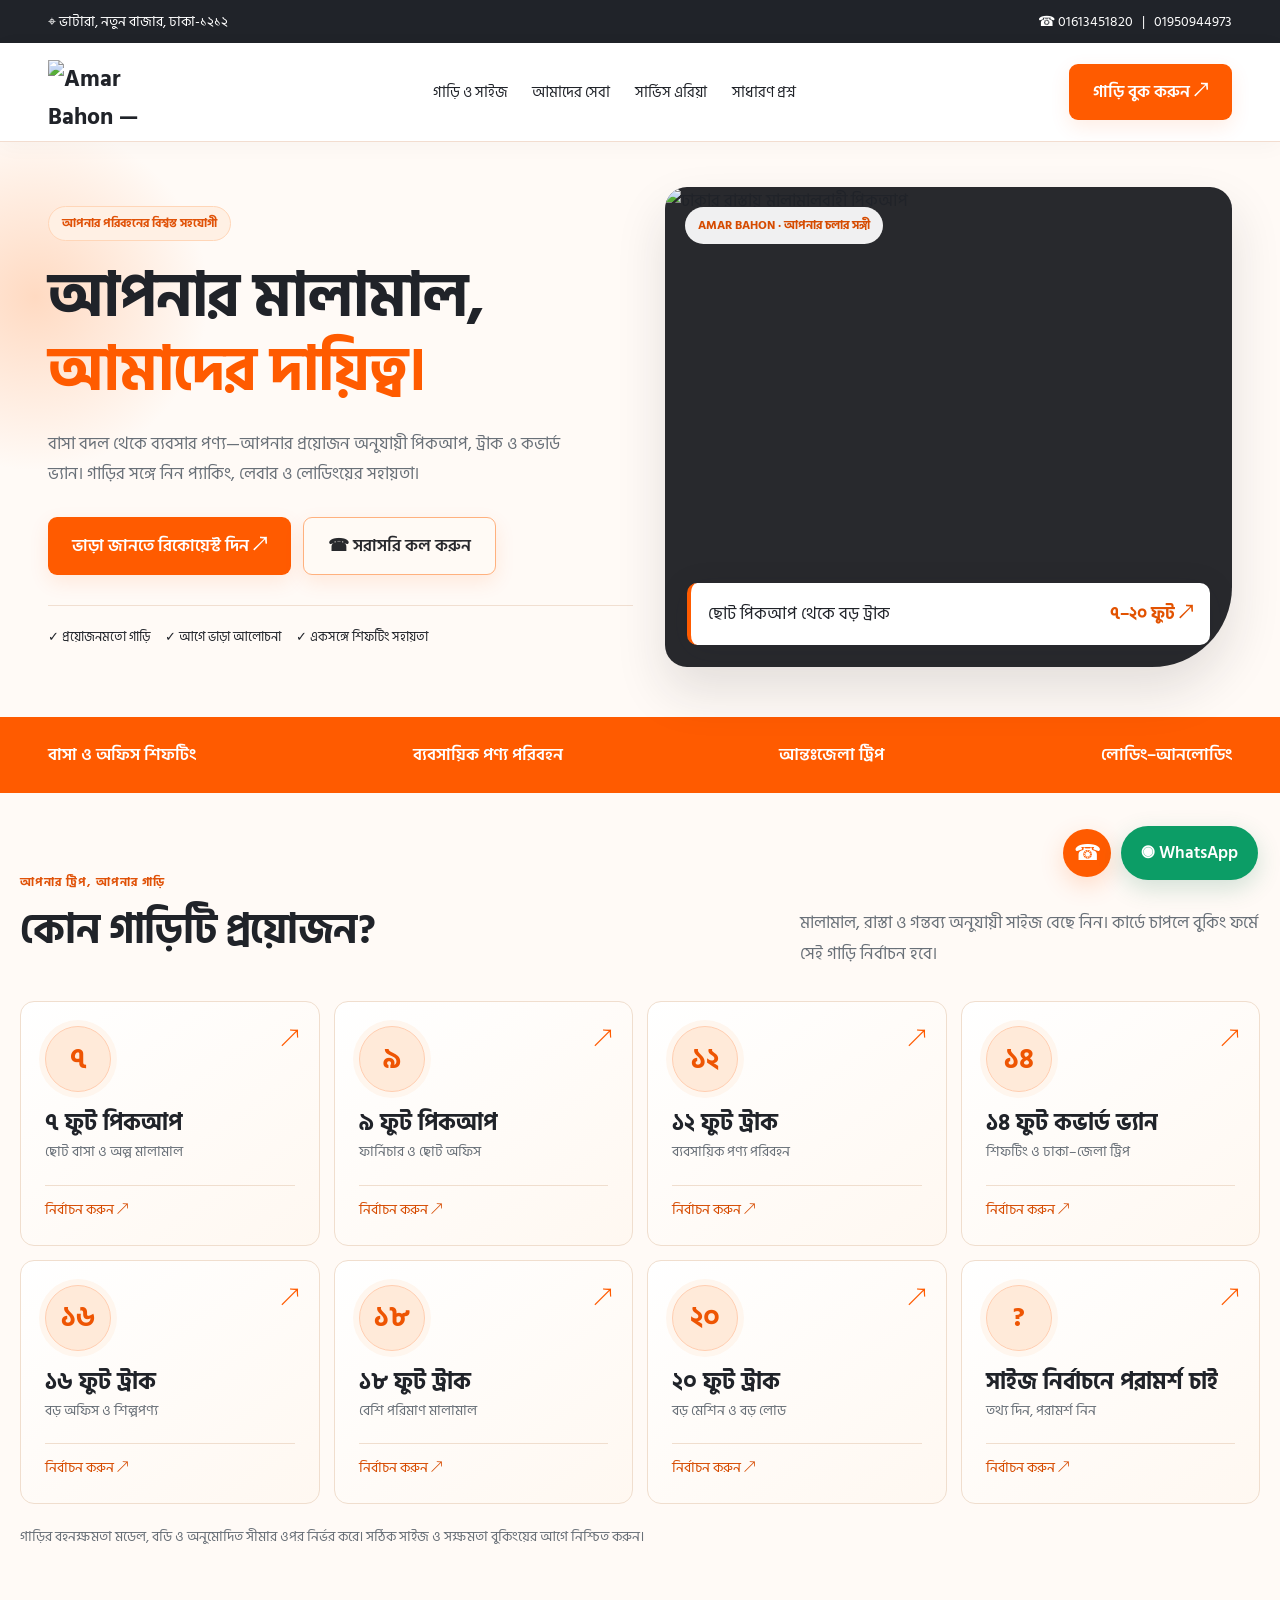
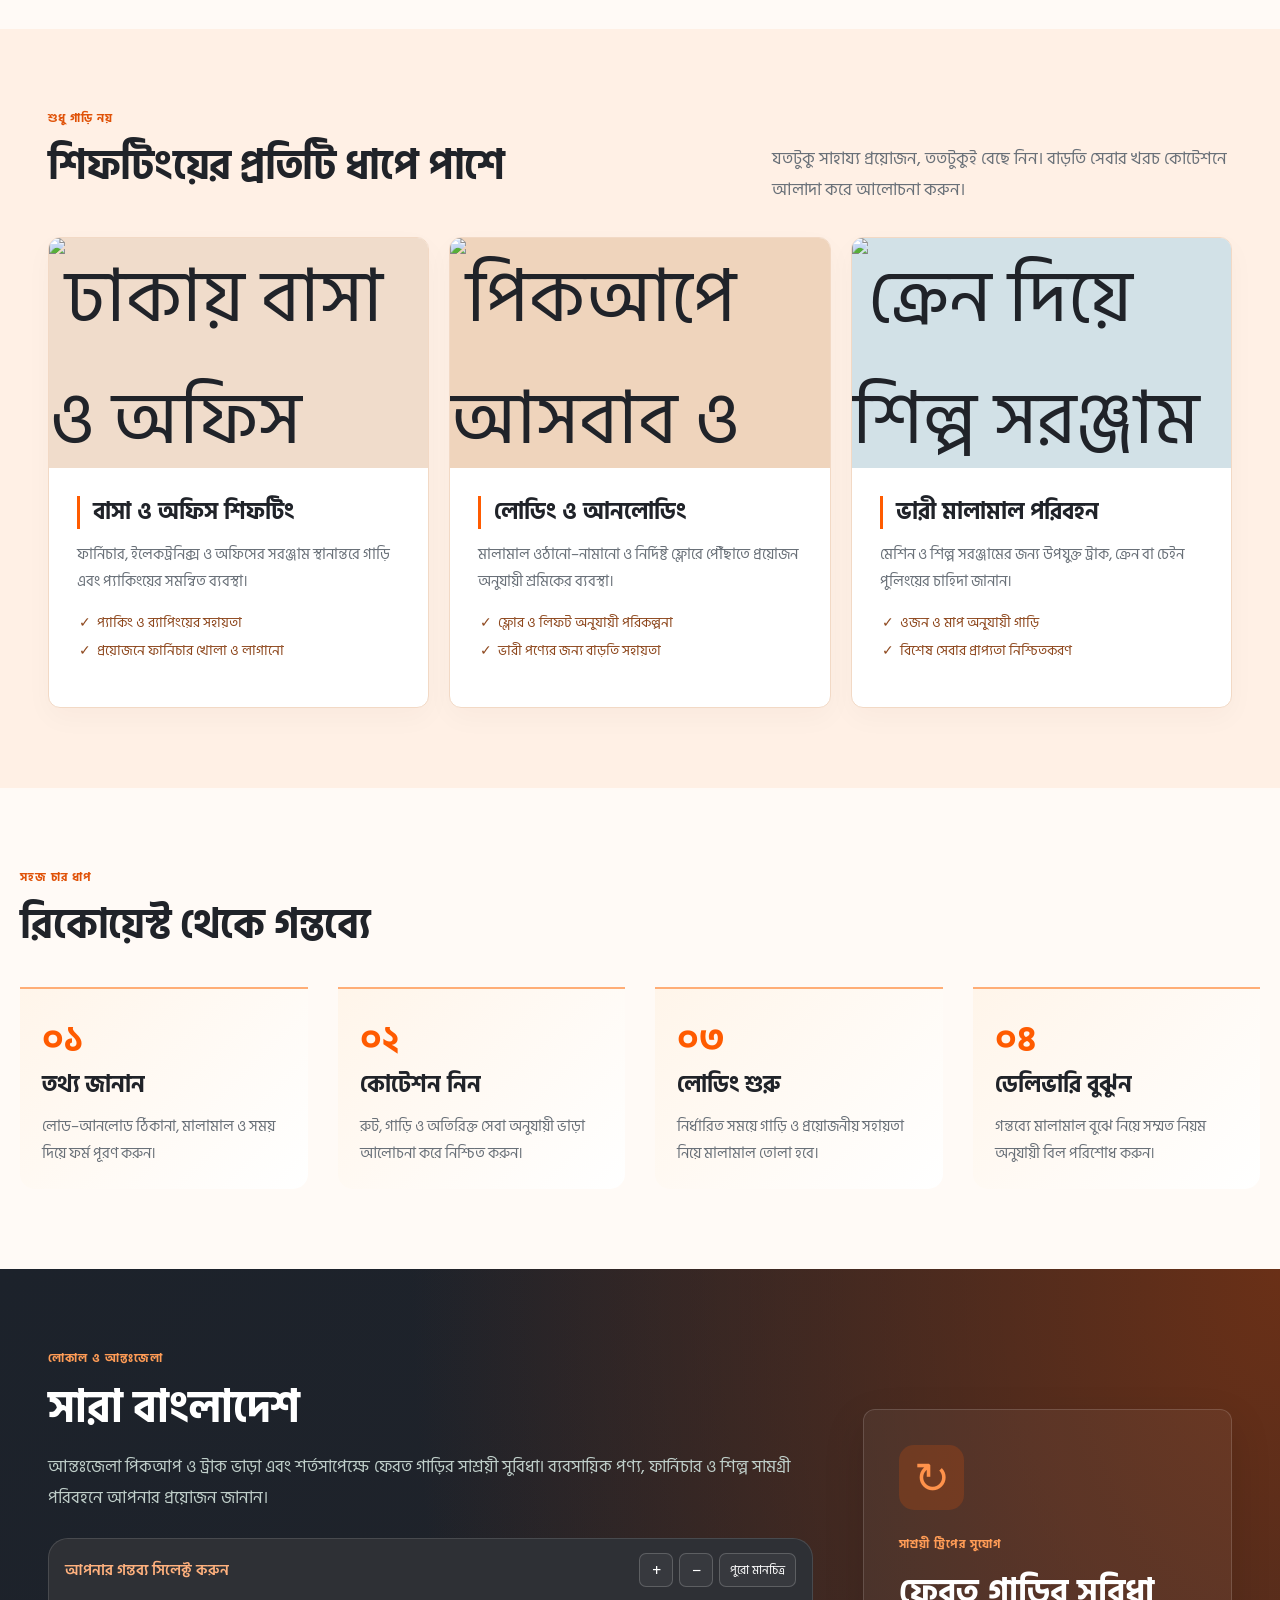
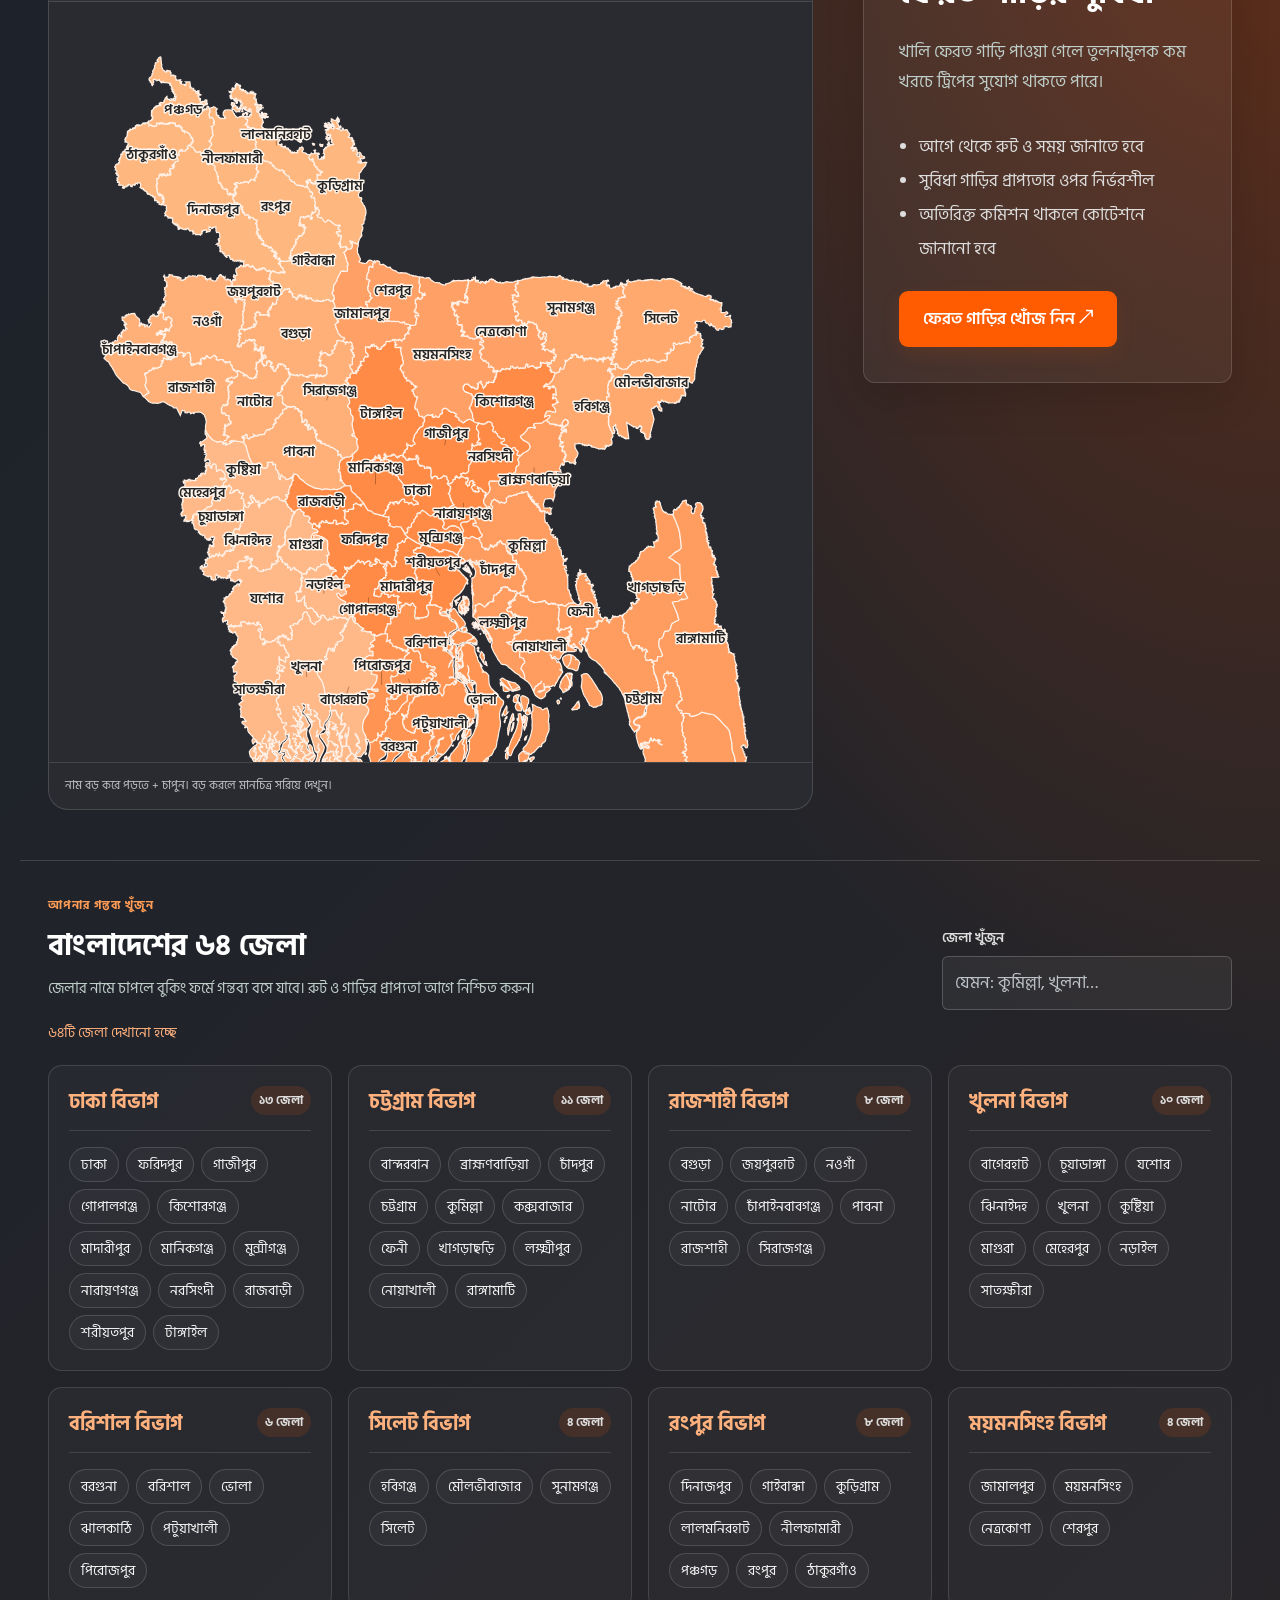
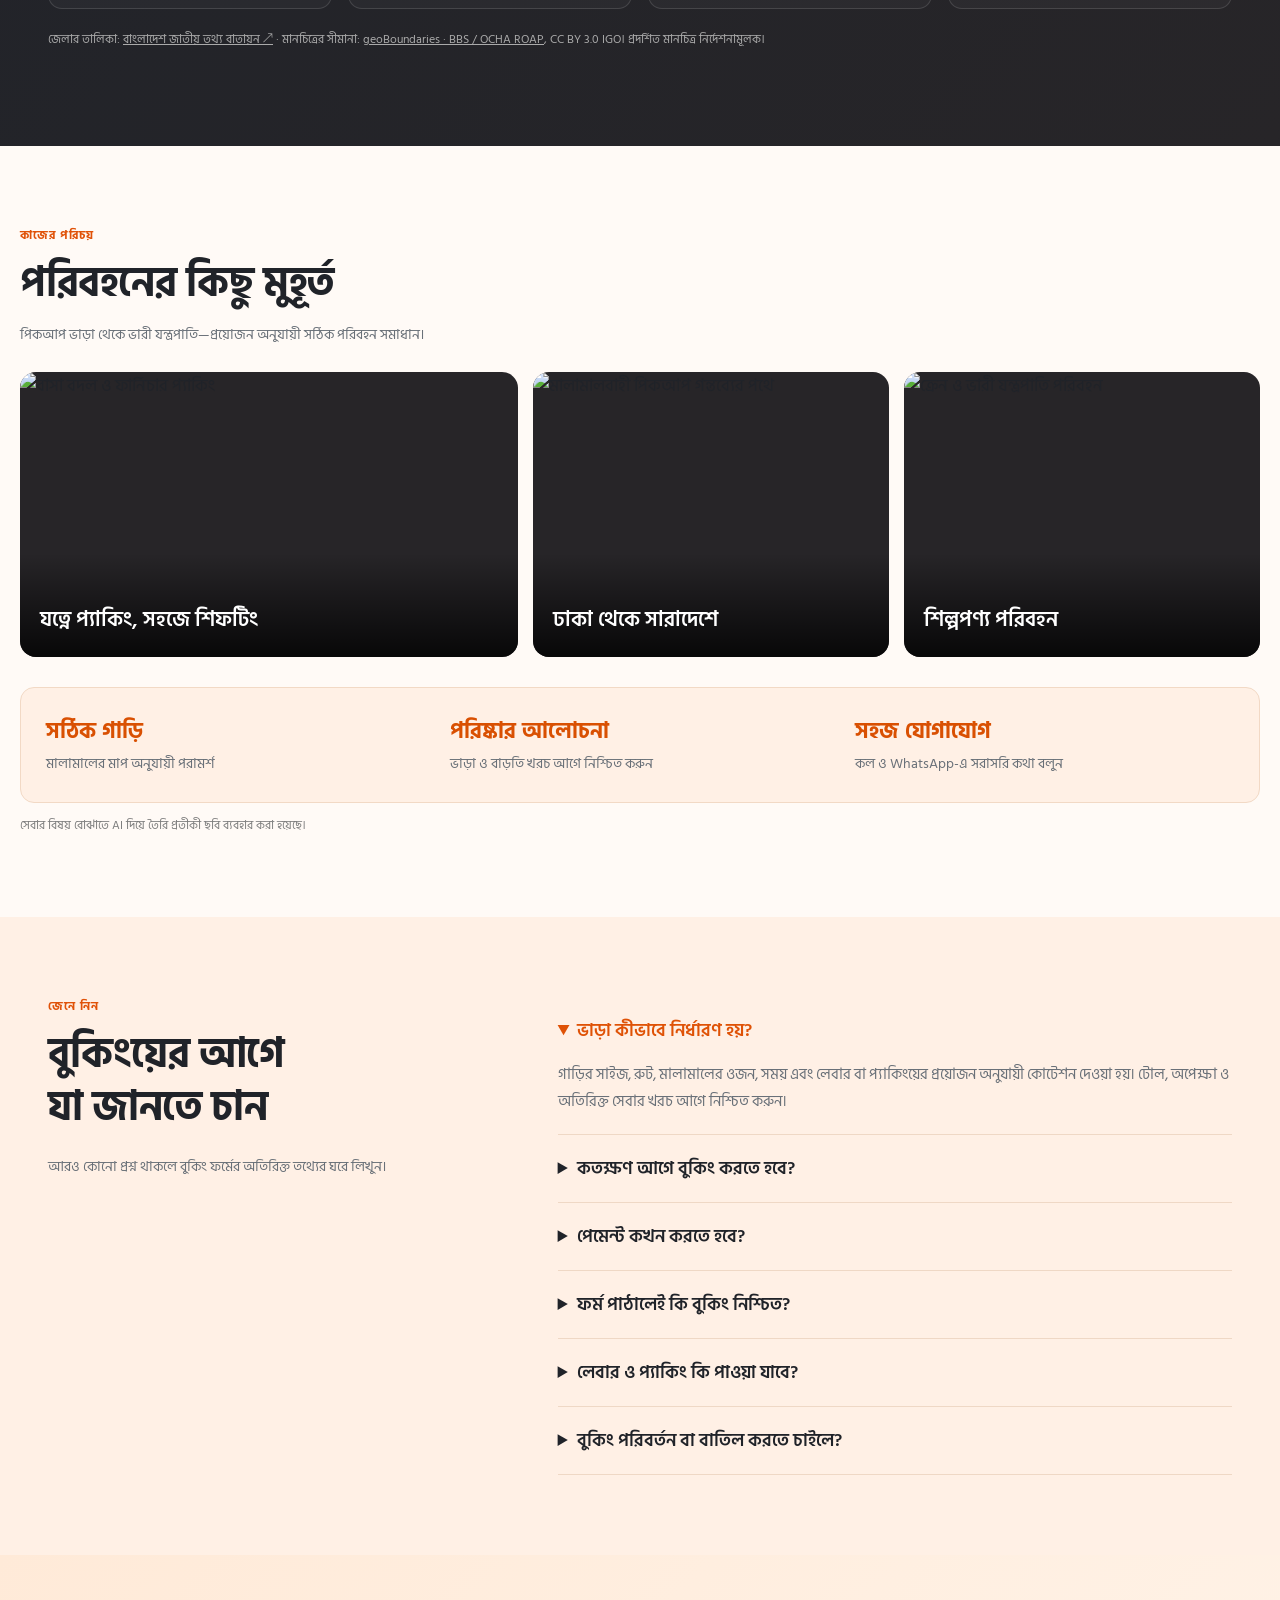
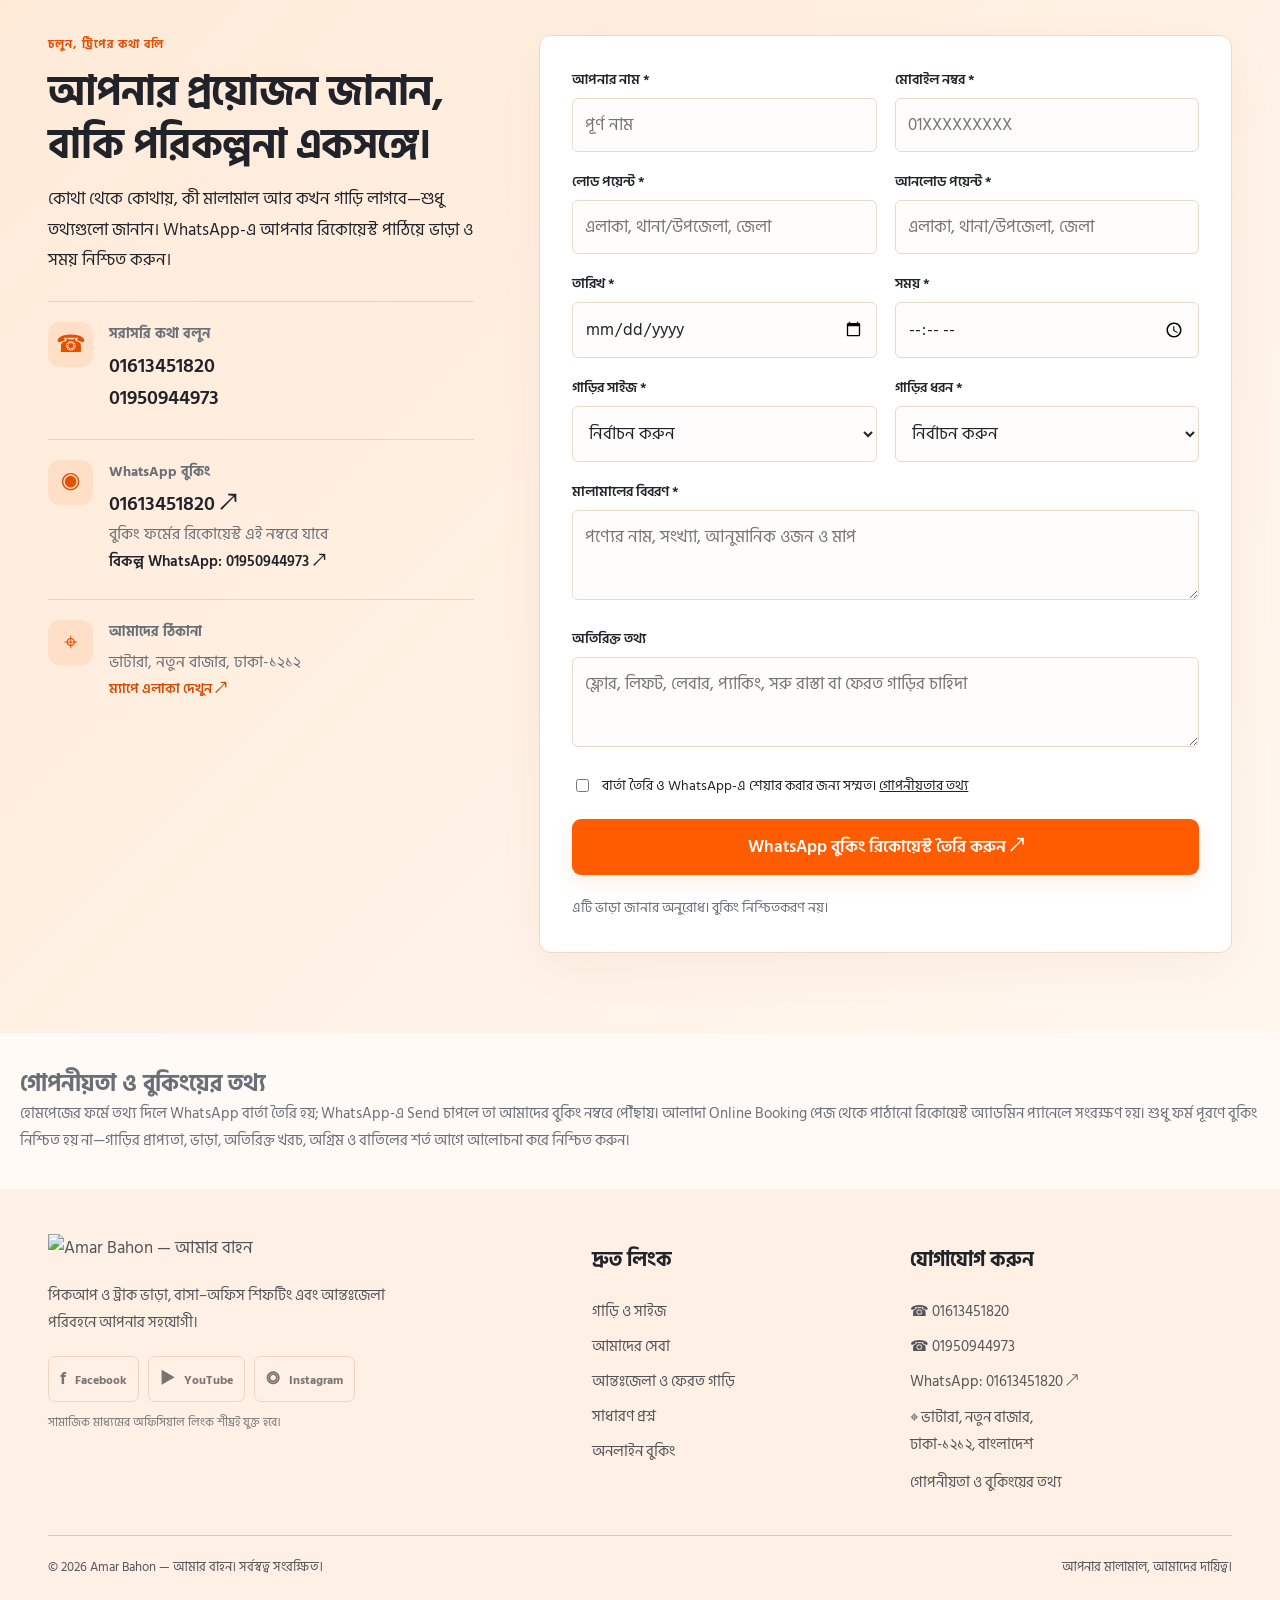
==== commit 074ff842: "Fix GitHub Pages image paths" ====
--- a/index.html
+++ b/index.html
@@ -1 +1 @@
-<!doctype html><html lang="bn"><head><meta charset="UTF-8"><meta name="viewport" content="width=device-width,initial-scale=1"><meta name="description" content="ঢাকা থেকে সারা বাংলাদেশে পিকআপ ও ট্রাক ভাড়া, বাসা–অফিস শিফটিং এবং মালামাল পরিবহন। আমার বাহন, ভাটারা, নতুন বাজার, ঢাকা ১২১২। ফোন: 01613451820।"><title>ঢাকা থেকে পিকআপ ও ট্রাক ভাড়া | আমার বাহন</title><link rel="canonical" href="https://pickup-transport-demo-bd.cheerykrill32.chatgpt.site/"><link rel="icon" type="image/png" href="https://pickup-transport-demo-bd.cheerykrill32.chatgpt.site/amar-bahon-website/amar-bahon-logo-transparent.png"><link rel="apple-touch-icon" href="https://pickup-transport-demo-bd.cheerykrill32.chatgpt.site/amar-bahon-website/amar-bahon-logo-transparent.png"><meta name="robots" content="index,follow,max-image-preview:large"><meta name="theme-color" content="#102b35"><meta property="og:type" content="website"><meta property="og:locale" content="bn_BD"><meta property="og:site_name" content="আমার বাহন"><meta property="og:title" content="ঢাকা থেকে পিকআপ ও ট্রাক ভাড়া | আমার বাহন"><meta property="og:description" content="ঢাকা থেকে সারা বাংলাদেশে পিকআপ ও ট্রাক ভাড়া, বাসা–অফিস শিফটিং এবং মালামাল পরিবহন। আমার বাহন, ভাটারা, নতুন বাজার, ঢাকা ১২১২। ফোন: 01613451820।"><meta property="og:url" content="https://pickup-transport-demo-bd.cheerykrill32.chatgpt.site/"><meta property="og:image" content="https://pickup-transport-demo-bd.cheerykrill32.chatgpt.site/amar-bahon-website/hero.png"><meta property="og:image:alt" content="আমার বাহনের পিকআপ পরিবহন সেবা"><meta name="twitter:card" content="summary_large_image"><meta name="twitter:title" content="ঢাকা থেকে পিকআপ ও ট্রাক ভাড়া | আমার বাহন"><meta name="twitter:description" content="ঢাকা থেকে সারা বাংলাদেশে পিকআপ ও ট্রাক ভাড়া, বাসা–অফিস শিফটিং এবং মালামাল পরিবহন। আমার বাহন, ভাটারা, নতুন বাজার, ঢাকা ১২১২। ফোন: 01613451820।"><meta name="twitter:image" content="https://pickup-transport-demo-bd.cheerykrill32.chatgpt.site/amar-bahon-website/hero.png"><link href="https://fonts.googleapis.com/css2?family=Hind+Siliguri:wght@400;500;600;700&display=swap" rel="stylesheet"><style>:root{--navy:#102b35;--green:#ceee8b;--orange:#ff7549;--paper:#f7f7ef;--muted:#63716d}*{box-sizing:border-box}html{scroll-behavior:smooth;scroll-padding-top:100px}body{margin:0;background:var(--paper);color:var(--navy);font-family:'Hind Siliguri',sans-serif;font-size:17px}a{color:inherit;text-decoration:none}button,input,select,textarea{font:inherit}button,a,input,select,textarea{outline-offset:5px}button{cursor:pointer}.wrap{max-width:1200px;margin:auto;padding:0 28px}.demo{background:var(--green);text-align:center;padding:8px;font-size:14px}.top{background:var(--navy);color:white;font-size:13px;padding:9px 0}.top .wrap{display:flex;justify-content:space-between}header{position:sticky;top:0;background:#f7f7eff5;z-index:5;border-bottom:1px solid #dce0d5}nav{height:82px;display:flex;align-items:center;justify-content:space-between;gap:20px}.brand{font-size:23px;font-weight:700;display:flex;align-items:center;gap:10px}.mark{background:var(--navy);color:var(--green);border-radius:12px;padding:7px 12px}.navlinks{display:flex;gap:25px;font-size:15px}.btn{display:inline-flex;justify-content:center;align-items:center;gap:12px;border:0;border-radius:6px;background:var(--navy);color:white;padding:14px 24px;font-weight:600}.btn.lime{background:var(--green);color:var(--navy)}.btn.outline{background:transparent;color:var(--navy);border:1px solid #aebcb2}.eyebrow{text-transform:uppercase;letter-spacing:2px;font-size:12px;font-weight:700;color:var(--muted)}h1,h2,h3,p{margin:0}h1{font-size:clamp(42px,5vw,72px);line-height:1.15;letter-spacing:-1px;margin:20px 0}h2{font-size:clamp(30px,3.2vw,44px);line-height:1.3;margin:12px 0}h3{font-size:23px;line-height:1.4}p{line-height:1.8}.hero{display:grid;grid-template-columns:1.03fr 1fr;gap:50px;padding-top:60px;padding-bottom:58px;align-items:center}.hero p{color:var(--muted);max-width:520px}.hero-actions{display:flex;gap:12px;margin:27px 0}.proof{display:flex;gap:24px;font-size:14px;margin-top:30px;border-top:1px solid #dce0d5;padding-top:20px}.heroart{min-height:470px;background:#dce8d7;border-radius:16px;position:relative;overflow:hidden;display:flex;align-items:center}.heroart svg{width:100%}.artlabel{position:absolute;top:24px;left:24px;font-size:12px;letter-spacing:2px}.artnote{position:absolute;bottom:22px;left:22px;right:22px;background:white;border-radius:10px;padding:18px;display:flex;justify-content:space-between}.ribbon{background:var(--navy);color:#e9eddf;padding:24px 0}.ribbon .wrap{display:flex;justify-content:space-between;gap:20px}.section{padding:80px 0}.sectionhead{display:flex;justify-content:space-between;align-items:end;gap:30px;margin-bottom:32px}.sectionhead p{max-width:460px;color:var(--muted)}.vehicles{display:grid;grid-template-columns:repeat(4,1fr);gap:14px}.vehicle{background:white;border:1px solid #dce0d5;border-radius:10px;padding:24px;cursor:pointer;text-align:left;color:var(--navy);transition:.2s}.vehicle:hover,.vehicle.active{border-color:var(--navy);background:#eaf3db;transform:translateY(-3px)}.vehicle span{font-size:34px;font-weight:700}.vehicle p{font-size:14px;color:var(--muted)}.vehicle small{display:block;margin-top:20px;border-top:1px solid #dce0d5;padding-top:12px}.note{font-size:14px;color:var(--muted);margin-top:20px}.services{background:#e8ece1}.servicegrid{display:grid;grid-template-columns:repeat(3,1fr);gap:20px}.service{background:var(--paper);border-radius:12px;overflow:hidden}.serviceart{height:170px;display:flex;align-items:center;justify-content:center;font-size:75px;background:#d0ddc5}.service:nth-child(2) .serviceart{background:#efd4bc}.service:nth-child(3) .serviceart{background:#d2e1e7}.servicebody{padding:25px}.servicebody p{font-size:15px;color:var(--muted);margin:12px 0}.servicebody ul{padding-left:20px;font-size:14px;line-height:2}.steps{display:grid;grid-template-columns:repeat(4,1fr);gap:30px;margin-top:35px}.step{border-top:1px solid #bac7bb;padding-top:20px}.step b{font-size:36px;color:#849c77}.step p{color:var(--muted);font-size:15px;margin-top:12px}.distance{background:var(--navy);color:white}.distance .eyebrow{color:var(--green)}.distancegrid{display:grid;grid-template-columns:1fr 1fr;gap:50px}.distance p{color:#bfcec9;margin:15px 0}.distance ul{padding-left:20px;line-height:2}.routes{display:flex;flex-wrap:wrap;gap:8px;margin-top:25px}.routes span{border:1px solid #55716f;border-radius:30px;padding:7px 15px;font-size:14px}.returnbox{background:#21414b;padding:32px;border-radius:12px}.saving{font-size:56px;color:var(--green);font-weight:700}.gallery{display:grid;grid-template-columns:2fr 1fr 1fr;gap:15px}.gallery div{padding:30px;border-radius:10px;background:#dce8d7;min-height:190px;display:flex;flex-direction:column;justify-content:end}.gallery div:nth-child(2){background:#ecdccc}.gallery div:nth-child(3){background:#d5e1e3}.gallery span{font-size:45px}.placeholderbox{border:1px dashed #aab9ab;padding:25px;border-radius:10px;color:var(--muted);line-height:1.8;margin-top:25px}.faqgrid{display:grid;grid-template-columns:1fr 1.5fr;gap:60px}details{border-bottom:1px solid #cad3c5;padding:19px 0}summary{cursor:pointer;font-weight:600;font-size:18px}details p{font-size:15px;color:var(--muted);padding:16px 0 0}.booking{background:#e8ece1}.bookinggrid{display:grid;grid-template-columns:.8fr 1.3fr;gap:65px}.contactbox{margin-top:25px;border-top:1px solid #bdcab8;padding-top:20px}.contactbox p{color:var(--muted);font-size:15px}.form{background:white;padding:32px;border-radius:12px}.fields{display:grid;grid-template-columns:1fr 1fr;gap:18px}.full{grid-column:1/-1}label{display:block;font-size:14px;font-weight:600;margin-bottom:7px}input,textarea,select{width:100%;border:1px solid #cdd6c9;border-radius:6px;padding:12px;background:#fcfdf9;color:var(--navy)}textarea{min-height:90px;resize:vertical}.check{display:flex;align-items:start;gap:10px;font-weight:400}.check input{width:auto;margin-top:5px}.form .btn{width:100%;margin-top:15px}footer{background:#0b222b;color:#c4d0cb;padding:45px 0}.footerrow{display:flex;justify-content:space-between;gap:30px}.footerlinks{display:flex;gap:20px;font-size:14px}.copy{border-top:1px solid #35505a;margin-top:30px;padding-top:20px;font-size:13px}.menu{display:none;background:transparent;border:0;font-size:26px}dialog{border:0;border-radius:14px;padding:30px;max-width:590px;width:92%;color:var(--navy)}dialog::backdrop{background:#102b3580}dialog pre{font-family:inherit;white-space:pre-wrap;background:#f0f3e9;padding:20px;font-size:15px;max-height:45vh;overflow:auto}dialog .btn{margin:5px 5px 0 0}.status{font-size:14px;color:#436b36;margin:10px 0}.float{position:fixed;bottom:20px;right:20px;z-index:4;box-shadow:0 6px 25px #102b3525}.legal{font-size:15px;color:var(--muted)}@media(max-width:850px){.navlinks{display:none;position:absolute;top:82px;left:0;right:0;background:var(--paper);padding:25px;flex-direction:column;border-bottom:1px solid #ccc}.navlinks.open{display:flex}.menu{display:block}nav>.btn{display:none}.hero{grid-template-columns:1fr;padding-top:35px;gap:30px}.heroart{min-height:360px}.vehicles{grid-template-columns:repeat(2,1fr)}.servicegrid{grid-template-columns:1fr}.steps{grid-template-columns:1fr 1fr}.distancegrid,.faqgrid,.bookinggrid{grid-template-columns:1fr;gap:30px}.sectionhead{display:block}.sectionhead p{margin-top:15px}.gallery{grid-template-columns:1fr}.ribbon .wrap{flex-wrap:wrap}.section{padding:55px 0}.top .wrap span:last-child{display:none}.footerrow{flex-direction:column}.fields{grid-template-columns:1fr}.full{grid-column:auto}.proof{gap:12px;flex-wrap:wrap}.wrap{padding:0 20px}.form{padding:22px}.hero-actions{flex-wrap:wrap}}.admin-login-nav{white-space:nowrap}@media(max-width:850px){.admin-login-nav{display:block!important}}</style><style>:root{--navy:#202329;--green:#ff5b00;--orange:#ff5b00;--paper:#fffaf6;--muted:#697078}body{background:#fffaf6}.wrap{max-width:1240px}.top{background:#202329;font-size:14px;padding:10px 0}header{background:#fffffff5;border-bottom:1px solid #f2ddd0;box-shadow:0 4px 22px #28232008}nav{height:98px}.brand-logo{width:166px;height:88px;object-fit:contain}.btn{background:#ff5b00;border-radius:9px;box-shadow:0 7px 20px #ff5b001c;transition:transform .2s,background .2s}.btn:hover{background:#e84f00;transform:translateY(-2px)}.btn.lime{background:#ff5b00;color:white}.btn.outline{border-color:#ffb17e;background:#fffaf5;color:#28292d}.hero{padding-top:45px;padding-bottom:50px;gap:32px;position:relative}.hero:before{content:'';position:absolute;left:-160px;top:-20px;width:350px;height:350px;background:radial-gradient(#ffdac2,transparent 70%);z-index:-1}h1{font-size:clamp(42px,4.8vw,67px);line-height:1.2}h1 span{color:#ff5b00}.eyebrow{color:#e05208;letter-spacing:1px}.hero .eyebrow{background:#fff0e4;border:1px solid #ffd6b8;display:inline-block;padding:7px 13px;border-radius:25px;letter-spacing:0}.heroart{min-height:480px;background:#28292d;border-radius:22px 22px 80px 22px;box-shadow:0 24px 50px #20232920;isolation:isolate}.hero-photo{width:100%;height:480px;object-fit:cover;display:block}.photo-tag{position:absolute;top:20px;left:20px;background:#ffffffee;backdrop-filter:blur(10px);padding:9px 13px;font-size:12px;border-radius:25px;color:#d64b00;font-weight:700}.artnote{bottom:22px;right:22px;left:22px;padding:17px;border-left:4px solid #ff5b00;box-shadow:0 6px 30px #20232920}.artnote strong{color:#e25200}.proof{gap:15px;border-top:1px solid #f1dfd1;flex-wrap:wrap}.proof span{font-size:13px}.ribbon{background:#ff5b00;color:white}.ribbon .wrap{font-weight:600}.sectionhead h2,h2{letter-spacing:-.5px}.services{background:#fff0e5}.vehicle{border:1px solid #f0dece;position:relative;background:linear-gradient(145deg,#fff,#fff8f1);border-radius:14px;overflow:hidden}.vehicle:after{content:'↗';position:absolute;right:20px;top:20px;color:#ff5b00;font-size:22px}.vehicle span{color:#ee5503;background:#ffead9;display:inline-flex;width:62px;height:62px;align-items:center;justify-content:center;border-radius:12px;font-size:28px;margin-bottom:15px}.vehicle:hover,.vehicle.active{background:#fff0e5;border-color:#ff5b00;box-shadow:0 10px 22px #ff5b0015}.vehicle small{border-color:#f0dece;color:#d64b00}.service{border:1px solid #f2d9c5;box-shadow:0 10px 28px #44210a08;background:white}.serviceart{height:230px;display:block;background:#f0dccb;overflow:hidden}.serviceart img{height:100%;width:100%;object-fit:cover;transition:transform .4s}.service:hover img{transform:scale(1.04)}.servicebody{padding:28px}.servicebody h3{border-left:3px solid #ff5b00;padding-left:13px}.servicebody ul{list-style:'✓  ';color:#8e481e}.step{border-top:2px solid #ffad76;padding:22px;background:linear-gradient(135deg,#fff5ea,white);border-radius:0 0 15px 15px}.step b{color:#ff5b00}.distance{background:radial-gradient(ellipse at top right,#6a3017 0,transparent 48%),linear-gradient(135deg,#1c222b,#272528);color:white}.distance .eyebrow{color:#ff9c56}.distance h2{font-size:44px}.route-photo{width:100%;height:220px;object-fit:cover;border-radius:14px;margin-top:16px;border:1px solid #ffffff25}.routes span{border-color:#ffffff25;background:#ffffff0c}.returnbox{background:#ffffff0c;border:1px solid #ffffff25;box-shadow:0 15px 40px #0002;display:flex;flex-direction:column;justify-content:center;padding:35px}.returnbox ul{margin-bottom:25px;color:#ddd}.returnbox .btn{align-self:flex-start}.return-icon{width:65px;height:65px;border-radius:15px;background:#ff5b002e;color:#ff924b;display:grid;place-items:center;font-size:43px;margin-bottom:25px}.saving{font-size:34px;color:white;margin:15px 0 5px}.gallery{grid-template-columns:1.4fr 1fr 1fr}.gallery figure{margin:0;position:relative;overflow:hidden;border-radius:16px;min-height:285px;background:#272528}.gallery img{height:285px;width:100%;object-fit:cover;display:block;transition:transform .4s}.gallery figure:hover img{transform:scale(1.04)}.gallery figcaption{position:absolute;bottom:0;left:0;right:0;padding:50px 20px 20px;background:linear-gradient(transparent,#000c);color:white;font-size:21px;font-weight:600}.trust-strip{margin-top:30px;background:#fff0e5;border:1px solid #f2d9c5;border-radius:14px;padding:25px;display:grid;grid-template-columns:repeat(3,1fr);gap:25px}.trust-strip b{display:block;color:#d95002;font-size:22px}.trust-strip span{font-size:14px;color:#697078}.image-credit{font-size:12px;color:#7c7c7c;margin-top:12px}.faqgrid summary{position:relative}details{border-color:#efd8c5}details[open] summary{color:#df5206}.booking{background:linear-gradient(135deg,#ffead8,#fff7ef)}.form{box-shadow:0 15px 50px #7835070c;border:1px solid #f1d9c4}.contactbox{display:flex;gap:16px;border-color:#efd1ba}.contactbox a{display:block;font-weight:600;font-size:20px}.contactbox .map-link{font-size:14px;color:#d64b00}.contact-icon{display:grid;place-items:center;background:#ffdfc7;border-radius:12px;color:#e25100;width:45px;height:45px;flex-shrink:0;font-size:24px}.contactbox strong{display:block;font-size:14px;color:#697078;margin-bottom:5px}.contactbox p{font-size:16px}input,textarea,select{border-color:#e7dacc;background:#fffdfb}input:focus,textarea:focus,select:focus{border-color:#ff5b00;outline:2px solid #ff5b0020}input[type=checkbox]{accent-color:#ff5b00}.legal{padding-top:35px;padding-bottom:35px}footer{background:#202329;color:#c6c8cc}.footer-grid{display:grid;grid-template-columns:1.5fr .8fr 1fr;gap:60px}.footer-brand{display:inline-block;background:white;border-radius:10px;padding:6px 18px;margin-bottom:20px}.footer-brand img{width:180px;height:100px;object-fit:contain}.footer-grid h3{font-size:20px;color:white;margin:12px 0 25px}.footer-grid p{font-size:15px;margin-bottom:12px;max-width:350px}.footer-grid>div>a:not(.footer-brand){display:block;font-size:15px;margin:10px 0}.socials{display:flex;gap:9px;margin:20px 0 10px;flex-wrap:wrap}.socials a{border:1px solid #ffffff30;border-radius:7px;padding:8px 11px;color:white;font-weight:700}.socials span{font-size:12px;margin-left:5px}.socials [aria-disabled=true]{opacity:.6;cursor:default}.social-note{font-size:12px!important;color:#999}.copy{border-color:#ffffff20;display:flex;justify-content:space-between;gap:20px}.floating-actions{position:fixed;bottom:20px;right:22px;display:flex;align-items:center;gap:10px;z-index:6}.float-wa{background:#0c9d66;color:white;box-shadow:0 8px 24px #08774c30;padding:13px 20px;border-radius:28px}.float-wa:hover{background:#078457}.float-call{width:48px;height:48px;display:grid;place-items:center;border-radius:50%;background:#ff5b00;color:white;font-size:22px;box-shadow:0 8px 24px #ff5b0030}dialog{border-top:5px solid #ff5b00}dialog pre{background:#fff4eb}.status{color:#697078}@media(max-width:850px){nav{height:85px}.navlinks{top:85px;background:white}.brand-logo{width:142px;height:77px}.heroart,.hero-photo{min-height:350px;height:350px}.gallery{grid-template-columns:1fr}.gallery figure,.gallery img{height:270px;min-height:270px}.trust-strip{grid-template-columns:1fr;gap:20px}.footer-grid{grid-template-columns:1fr;gap:28px}.footer-grid h3{margin-bottom:16px}.top .wrap{justify-content:center}.top .wrap span:last-child{display:block}.top .wrap span:first-child{display:none}.copy{display:block}.copy span{display:block;margin-top:8px}.ribbon .wrap{gap:12px;font-size:14px}.distance h2{font-size:36px}.returnbox{padding:25px}.saving{font-size:29px}.floating-actions{bottom:13px;right:13px}.hero-actions .btn{padding:13px 17px}.hero{padding-top:30px}.sectionhead p{font-size:16px}.step{padding:17px}.steps{gap:14px}.heroart{border-radius:18px 18px 55px 18px}}@media(prefers-reduced-motion:reduce){html{scroll-behavior:auto}*{transition:none!important}}</style><style>.vehicle span{border-radius:50%;width:66px;height:66px;box-shadow:0 0 0 6px #fff6ee;border:1px solid #ffceb1}.brand-logo{background:transparent}.footer-brand{background:transparent;padding:0}.footer-brand img{filter:drop-shadow(0 0 1px #fff)}.map-panel{position:relative;margin-top:25px;display:flex;align-items:center;justify-content:center;min-height:395px;border:1px solid #ffffff25;border-radius:20px;background:radial-gradient(ellipse at center,#ff5b001a,transparent 70%),#ffffff05;overflow:hidden}.bangladesh-map{display:block;height:365px;width:90%;object-fit:contain;padding:12px}.map-caption{position:absolute;bottom:18px;left:20px;background:#202329d9;border:1px solid #ffffff20;border-radius:10px;padding:10px 15px}.map-caption strong,.map-caption span{display:block}.map-caption strong{color:#ffab6c}.map-caption span{font-size:13px;color:#ddd}.district-section{margin-top:50px;border-top:1px solid #ffffff25;padding-top:35px}.district-heading{display:flex;align-items:end;justify-content:space-between;gap:30px}.district-heading h3{font-size:30px;margin-top:10px}.district-heading p{font-size:15px;margin:8px 0}.district-search{min-width:290px}.district-search label{color:#ddd}.district-search input{background:#ffffff0d;border-color:#ffffff30;color:white}.district-search input::placeholder{color:#bdc2c8}.district-result{font-size:14px;color:#ffb17e!important;margin:10px 0 20px!important}.district-grid{display:grid;grid-template-columns:repeat(4,1fr);gap:16px}.division-card{background:#ffffff08;border:1px solid #ffffff20;border-radius:14px;padding:20px}.division-card h4{font-size:20px;margin:0 0 16px;padding-bottom:12px;border-bottom:1px solid #ffffff20;color:#ffb17e}.division-card h4 span{font-size:12px;float:right;background:#ff5b0020;padding:5px 8px;border-radius:20px;color:#ddd}.district-chips{display:flex;flex-wrap:wrap;gap:7px}.district-chips button{border:1px solid #ffffff25;background:#ffffff08;color:#f4f4f4;border-radius:20px;padding:5px 11px;font-size:14px;transition:.2s}.district-chips button:hover,.district-chips button:focus-visible{background:#ff5b00;border-color:#ff5b00;color:white}.district-source{font-size:12px;margin-top:20px!important;color:#aaa!important}.district-source a{text-decoration:underline}[hidden]{display:none!important}@media(max-width:1000px){.district-grid{grid-template-columns:repeat(2,1fr)}}@media(max-width:600px){.district-heading{display:block}.district-search{min-width:0;margin-top:20px}.district-grid{grid-template-columns:1fr}.division-card{padding:18px}.map-panel{min-height:370px}.bangladesh-map{height:340px}.distance h2{font-size:42px}.map-caption{bottom:12px;left:12px}.district-heading h3{font-size:27px}}</style><style>footer{background:#fff0e5;color:#53545a}.footer-grid h3{color:#202329}.socials a{color:#202329;border-color:#e4c3aa}.copy{border-color:#e4c3aa}.social-note{color:#777}.footer-brand img{filter:none}</style><style>.distancegrid{grid-template-columns:minmax(0,1.35fr) minmax(0,.65fr);align-items:start}.map-panel{display:block;min-height:0;overflow:hidden;background:#292b30;margin-top:25px}.map-tools{display:flex;justify-content:space-between;align-items:center;gap:12px;padding:14px 16px;border-bottom:1px solid #ffffff20;background:#ffffff06}.map-tools>span{font-size:15px;color:#ffb17e;font-weight:600}.map-tools>div{display:flex;gap:6px}.map-tools button{height:34px;min-width:34px;padding:3px 10px;border:1px solid #ffffff30;border-radius:7px;color:white;background:#ffffff0c}.map-tools button:hover{background:#ff5b00}.map-tools #mapZoomReset{font-size:12px}.map-scroll{max-height:760px;overflow:auto;overscroll-behavior:contain;scrollbar-color:#ff7b38 #24262c}.district-map-svg{display:block;width:100%;height:auto;max-width:none;min-width:0;padding:15px}.map-help{font-size:12px!important;margin:0!important;padding:12px 16px;border-top:1px solid #ffffff20;color:#bec0c4!important}.returnbox{margin-top:60px}.district-map-svg text{font-family:'Hind Siliguri','Nirmala UI',sans-serif}@media(max-width:850px){.distancegrid{grid-template-columns:minmax(0,1fr)}.returnbox{margin-top:0}.map-scroll{max-height:620px}.map-tools{padding:12px}.map-tools>span{font-size:13px}.district-map-svg{padding:8px}}</style><style>.brand-logo{width:112px;height:64px;object-fit:contain}@media(max-width:850px){.brand-logo{width:88px;height:52px}}</style><style>@media(max-width:850px){header nav.wrap{height:80px;min-height:80px}}</style><script type="application/ld+json">{"@context":"https://schema.org","@type":"MovingCompany","@id":"https://pickup-transport-demo-bd.cheerykrill32.chatgpt.site/#business","name":"আমার বাহন","alternateName":"Amar Bahon","url":"https://pickup-transport-demo-bd.cheerykrill32.chatgpt.site/","logo":"https://pickup-transport-demo-bd.cheerykrill32.chatgpt.site/amar-bahon-website/amar-bahon-logo-transparent.png","image":"https://pickup-transport-demo-bd.cheerykrill32.chatgpt.site/amar-bahon-website/hero.png","description":"ঢাকা থেকে সারা বাংলাদেশে পিকআপ ও ট্রাক ভাড়া, বাসা–অফিস শিফটিং এবং মালামাল পরিবহন। আমার বাহন, ভাটারা, নতুন বাজার, ঢাকা ১২১২। ফোন: 01613451820।","telephone":["+8801613451820","+8801950944973"],"address":{"@type":"PostalAddress","streetAddress":"ভাটারা, নতুন বাজার","addressLocality":"ঢাকা","postalCode":"1212","addressCountry":"BD"},"areaServed":{"@type":"Country","name":"বাংলাদেশ"},"contactPoint":[{"@type":"ContactPoint","telephone":"+8801613451820","contactType":"customer service","availableLanguage":["Bengali"]},{"@type":"ContactPoint","telephone":"+8801950944973","contactType":"customer service","availableLanguage":["Bengali"]}]}</script><link rel="stylesheet" href="/amar-bahon-website/map-desktop.css?v=20261020-1"></head><body><div class="top"><div class="wrap"><span>⌖ ভাটারা, নতুন বাজার, ঢাকা-১২১২</span><span><a href="tel:01613451820">☎ 01613451820</a> &nbsp; | &nbsp; <a href="tel:01950944973">01950944973</a></span></div></div><header><nav class="wrap"><a class="brand" href="#"><img class="brand-logo" src="assets/amar-bahon-logo-transparent.png" alt="Amar Bahon — আমার বাহন"></a><div class="navlinks" id="nav"><a href="#vehicles">গাড়ি ও সাইজ</a><a href="#services">আমাদের সেবা</a><a href="#routes">সার্ভিস এরিয়া</a><a href="#faq">সাধারণ প্রশ্ন</a></div><a class="btn" href="#booking">গাড়ি বুক করুন ↗</a><button class="menu" aria-label="মেনু খুলুন" aria-expanded="false">☰</button></nav></header><main><section class="hero wrap"><div><div class="eyebrow">আপনার পরিবহনের বিশ্বস্ত সহযোগী</div><h1>আপনার মালামাল,<br><span>আমাদের দায়িত্ব।</span></h1><p>বাসা বদল থেকে ব্যবসার পণ্য—আপনার প্রয়োজন অনুযায়ী পিকআপ, ট্রাক ও কভার্ড ভ্যান। গাড়ির সঙ্গে নিন প্যাকিং, লেবার ও লোডিংয়ের সহায়তা।</p><div class="hero-actions"><a href="#booking" class="btn">ভাড়া জানতে রিকোয়েস্ট দিন ↗</a><a href="tel:01613451820" class="btn outline">☎ সরাসরি কল করুন</a></div><div class="proof"><span>✓ প্রয়োজনমতো গাড়ি</span><span>✓ আগে ভাড়া আলোচনা</span><span>✓ একসঙ্গে শিফটিং সহায়তা</span></div></div><div class="heroart"><img class="hero-photo" src="assets/hero.png" alt="ঢাকার রাস্তায় মালামালবাহী পিকআপ"><span class="photo-tag">AMAR BAHON · আপনার চলার সঙ্গী</span><div class="artnote"><span>ছোট পিকআপ থেকে বড় ট্রাক</span><strong>৭–২০ ফুট ↗</strong></div></div></section><div class="ribbon"><div class="wrap"><span>বাসা ও অফিস শিফটিং</span><span>ব্যবসায়িক পণ্য পরিবহন</span><span>আন্তঃজেলা ট্রিপ</span><span>লোডিং–আনলোডিং</span></div></div><section id="vehicles" class="section wrap"><div class="sectionhead"><div><div class="eyebrow">আপনার ট্রিপ, আপনার গাড়ি</div><h2>কোন গাড়িটি প্রয়োজন?</h2></div><p>মালামাল, রাস্তা ও গন্তব্য অনুযায়ী সাইজ বেছে নিন। কার্ডে চাপলে বুকিং ফর্মে সেই গাড়ি নির্বাচন হবে।</p></div><div class="vehicles" id="vehicleCards"></div><p class="note">গাড়ির বহনক্ষমতা মডেল, বডি ও অনুমোদিত সীমার ওপর নির্ভর করে। সঠিক সাইজ ও সক্ষমতা বুকিংয়ের আগে নিশ্চিত করুন।</p></section><section id="services" class="section services"><div class="wrap"><div class="sectionhead"><div><div class="eyebrow">শুধু গাড়ি নয়</div><h2>শিফটিংয়ের প্রতিটি ধাপে পাশে</h2></div><p>যতটুকু সাহায্য প্রয়োজন, ততটুকুই বেছে নিন। বাড়তি সেবার খরচ কোটেশনে আলাদা করে আলোচনা করুন।</p></div><div class="servicegrid"><article class="service"><div class="serviceart"><img loading="lazy" src="assets/shifting.png" alt="ঢাকায় বাসা ও অফিস শিফটিংয়ের জন্য পিকআপে ফার্নিচার লোডিং"></div><div class="servicebody"><h3>বাসা ও অফিস শিফটিং</h3><p>ফার্নিচার, ইলেকট্রনিক্স ও অফিসের সরঞ্জাম স্থানান্তরে গাড়ি এবং প্যাকিংয়ের সমন্বিত ব্যবস্থা।</p><ul><li>প্যাকিং ও র‍্যাপিংয়ের সহায়তা</li><li>প্রয়োজনে ফার্নিচার খোলা ও লাগানো</li></ul></div></article><article class="service"><div class="serviceart"><img loading="lazy" src="assets/loading-unloading-v2.png" alt="পিকআপে আসবাব ও বাক্স তোলা হচ্ছে"></div><div class="servicebody"><h3>লোডিং ও আনলোডিং</h3><p>মালামাল ওঠানো–নামানো ও নির্দিষ্ট ফ্লোরে পৌঁছাতে প্রয়োজন অনুযায়ী শ্রমিকের ব্যবস্থা।</p><ul><li>ফ্লোর ও লিফট অনুযায়ী পরিকল্পনা</li><li>ভারী পণ্যের জন্য বাড়তি সহায়তা</li></ul></div></article><article class="service"><div class="serviceart"><img loading="lazy" src="assets/industrial.png" alt="ক্রেন দিয়ে শিল্প সরঞ্জাম ট্রাকে লোড করা"></div><div class="servicebody"><h3>ভারী মালামাল পরিবহন</h3><p>মেশিন ও শিল্প সরঞ্জামের জন্য উপযুক্ত ট্রাক, ক্রেন বা চেইন পুলিংয়ের চাহিদা জানান।</p><ul><li>ওজন ও মাপ অনুযায়ী গাড়ি</li><li>বিশেষ সেবার প্রাপ্যতা নিশ্চিতকরণ</li></ul></div></article></div></div></section><section class="section wrap" id="process"><div class="eyebrow">সহজ চার ধাপ</div><h2>রিকোয়েস্ট থেকে গন্তব্যে</h2><div class="steps"><div class="step"><b>০১</b><h3>তথ্য জানান</h3><p>লোড–আনলোড ঠিকানা, মালামাল ও সময় দিয়ে ফর্ম পূরণ করুন।</p></div><div class="step"><b>০২</b><h3>কোটেশন নিন</h3><p>রুট, গাড়ি ও অতিরিক্ত সেবা অনুযায়ী ভাড়া আলোচনা করে নিশ্চিত করুন।</p></div><div class="step"><b>০৩</b><h3>লোডিং শুরু</h3><p>নির্ধারিত সময়ে গাড়ি ও প্রয়োজনীয় সহায়তা নিয়ে মালামাল তোলা হবে।</p></div><div class="step"><b>০৪</b><h3>ডেলিভারি বুঝুন</h3><p>গন্তব্যে মালামাল বুঝে নিয়ে সম্মত নিয়ম অনুযায়ী বিল পরিশোধ করুন।</p></div></div></section><section id="routes" class="section distance"><div class="wrap distancegrid"><div><div class="eyebrow">লোকাল ও আন্তঃজেলা</div><h2>সারা বাংলাদেশ</h2><p>আন্তঃজেলা পিকআপ ও ট্রাক ভাড়া এবং শর্তসাপেক্ষে ফেরত গাড়ির সাশ্রয়ী সুবিধা। ব্যবসায়িক পণ্য, ফার্নিচার ও শিল্প সামগ্রী পরিবহনে আপনার প্রয়োজন জানান।</p><div class="map-panel"><div class="map-tools"><span>আপনার গন্তব্য সিলেক্ট করুন</span><div><button type="button" id="mapZoomIn" aria-label="মানচিত্র বড় করুন">+</button><button type="button" id="mapZoomOut" aria-label="মানচিত্র ছোট করুন">−</button><button type="button" id="mapZoomReset">পুরো মানচিত্র</button></div></div><div class="map-scroll" id="mapScroll" tabindex="0" aria-label="৬৪ জেলার মানচিত্র; বড় করলে পাশে ও নিচে স্ক্রল করা যাবে"><svg id="districtMap" class="district-map-svg" xmlns="http://www.w3.org/2000/svg" viewBox="0 0 919.1 1260.0" role="img" aria-labelledby="mapTitle mapDesc"><title id="mapTitle">বাংলাদেশের মানচিত্রে ৬৪ জেলার বাংলা নাম</title><desc id="mapDesc">জেলার সীমানা ও বাংলা নাম দেখানো হয়েছে। বড় করে দেখতে মানচিত্রের জুম বাটন ব্যবহার করুন।</desc><style>.district-label{font:600 17px "Hind Siliguri","Nirmala UI",sans-serif;fill:#252525;paint-order:stroke;stroke:#fff6ee;stroke-width:3.5px;stroke-linejoin:round;cursor:pointer}.district-shape{cursor:pointer;transition:fill .2s}.district-shape:hover{fill:#ff5b00}.district-label:hover{fill:#b23200}</style><path class="district-shape" data-map-district="বাগেরহাট" d="M371.1,972.5L371.1,972.2L370.6,973.1L371.3,976.0L372.5,976.4L373.9,976.0L373.8,975.7L373.2,976.1L373.5,975.3L373.4,974.3L372.3,973.5L371.8,972.7L371.1,972.5Z M319.4,968.4L318.8,968.2L318.6,968.4L317.6,970.5L316.9,973.5L318.0,975.0L317.9,975.6L318.9,977.3L320.1,977.8L319.9,978.2L320.2,979.3L319.7,980.0L318.7,980.4L318.4,981.4L318.7,982.2L319.8,982.3L319.7,982.6L319.3,982.8L319.9,983.3L319.7,983.6L318.4,983.0L317.9,983.2L318.2,983.8L318.2,985.2L319.3,988.3L321.0,991.1L321.2,992.2L323.5,994.1L324.4,994.4L325.0,994.0L325.8,994.5L327.2,994.5L327.8,994.3L328.0,994.0L328.9,993.5L330.0,993.5L330.2,993.0L329.9,991.7L328.9,990.7L327.1,988.0L326.7,984.7L327.4,983.3L329.1,982.7L329.4,982.3L329.9,979.9L329.7,977.7L324.2,972.9L321.6,971.0L319.9,968.5L319.4,968.4Z M374.8,971.2L375.3,969.6L375.2,967.8L374.6,967.0L373.4,966.8L373.0,967.3L373.3,968.9L374.8,971.2Z M338.5,966.9L339.5,965.7L339.7,964.5L338.4,962.8L337.8,960.7L337.1,959.1L336.8,959.1L335.5,960.2L334.8,961.3L334.5,963.3L334.9,964.4L335.7,965.4L337.4,966.5L338.5,966.9Z M323.9,953.0L324.3,952.3L324.0,951.9L323.9,953.0Z M331.6,949.7L327.0,949.8L325.3,951.4L324.4,951.9L324.7,952.6L324.0,953.1L320.8,959.8L320.1,961.8L320.0,963.4L320.3,964.2L320.9,964.8L321.1,966.1L321.6,966.4L324.7,965.8L326.5,965.1L327.8,964.2L327.9,963.7L327.8,963.2L326.8,962.0L325.5,960.9L325.5,960.2L327.7,958.9L328.6,960.5L329.2,960.4L329.0,960.7L328.5,960.6L327.5,959.1L325.7,960.3L325.6,960.5L327.8,962.7L328.1,963.5L328.0,964.1L326.8,965.1L325.1,965.9L321.1,966.8L321.3,967.9L323.5,970.3L330.4,975.8L331.6,977.6L332.0,978.6L332.2,981.0L331.8,982.5L330.7,984.6L333.9,985.4L335.3,986.2L336.5,985.0L337.3,984.9L337.6,985.1L337.4,985.6L337.6,986.1L338.1,986.6L339.4,986.9L340.8,986.6L343.3,985.3L343.7,984.0L344.4,984.8L346.4,983.1L346.5,981.8L346.0,980.1L346.0,979.1L345.5,978.3L343.2,977.1L339.7,973.8L339.3,972.8L333.5,965.7L333.2,964.1L333.5,962.0L334.4,960.3L337.1,956.8L333.9,952.6L332.8,950.1L331.6,949.7Z M319.5,962.3L320.6,958.8L323.3,953.8L323.7,952.2L323.6,951.9L322.3,951.1L319.4,947.2L319.1,947.1L318.8,947.7L319.7,953.4L319.9,955.7L319.4,958.4L319.5,962.3Z M349.1,944.0L348.6,943.8L348.2,943.0L347.2,942.2L347.8,941.0L347.4,939.9L347.4,938.3L347.1,938.1L345.9,938.5L344.2,940.9L344.3,943.9L345.0,944.8L345.6,947.0L345.7,948.6L345.4,950.5L343.6,954.4L343.4,956.4L342.8,957.7L342.0,958.8L339.3,961.2L340.3,962.6L341.2,964.4L341.3,965.6L340.6,968.5L341.4,970.6L341.8,970.8L342.9,970.2L343.4,968.9L345.0,969.6L347.7,969.2L347.7,968.7L347.3,968.5L345.1,968.0L344.5,967.4L346.1,966.9L345.6,965.4L346.8,965.6L347.2,962.2L347.5,962.0L348.6,962.0L348.4,961.2L348.7,961.0L348.5,961.2L348.7,962.1L347.5,962.2L347.4,963.9L347.0,965.8L346.6,965.9L345.9,965.6L346.4,966.5L346.3,966.8L346.0,967.2L344.9,967.4L345.4,967.8L347.3,968.1L348.2,968.8L348.0,969.4L346.7,969.8L346.8,970.7L348.0,971.3L349.9,971.6L351.4,971.4L351.8,971.1L352.1,971.2L353.7,970.5L353.9,970.2L354.0,968.3L353.5,966.7L353.7,965.2L352.4,963.5L351.6,960.7L349.3,959.7L348.5,958.4L348.5,957.2L348.8,956.4L349.4,955.5L350.8,954.3L351.3,953.2L349.1,950.0L348.5,947.7L348.6,946.7L349.0,946.1L350.4,945.2L350.4,943.9L349.1,944.0Z M324.4,950.7L325.9,949.3L325.9,948.3L323.0,945.7L322.3,944.8L322.3,944.3L323.6,943.4L326.5,942.1L327.8,941.0L329.6,938.9L330.1,937.8L330.3,936.4L330.0,935.4L329.2,934.7L326.1,933.2L323.5,932.3L322.6,936.1L320.4,942.4L320.0,946.8L322.9,950.4L323.4,950.7L324.4,950.7Z M372.9,963.8L374.3,963.2L375.6,962.1L375.8,961.2L377.3,959.2L377.5,956.7L376.3,950.6L374.7,946.1L374.6,944.4L374.9,943.7L374.9,941.5L374.5,936.6L374.0,934.1L373.2,932.3L371.6,930.4L370.7,929.9L369.6,929.9L368.8,930.2L368.8,931.6L369.7,933.1L371.3,934.8L371.7,936.5L371.5,938.5L370.6,939.6L368.4,940.4L366.1,940.8L365.0,941.5L370.5,945.4L371.9,947.2L372.1,947.9L371.7,948.6L369.4,949.6L366.8,951.5L365.9,953.0L365.7,954.1L366.3,955.6L371.4,958.8L372.3,959.6L372.5,960.9L371.6,962.3L371.6,962.6L372.4,963.7L372.9,963.8Z M367.2,928.8L365.8,927.9L363.5,925.7L362.0,923.8L359.9,922.5L359.7,923.5L359.1,924.6L357.6,925.3L356.7,926.5L355.7,927.1L355.8,928.3L355.6,928.8L353.9,929.5L354.6,932.6L356.4,932.4L356.9,932.9L357.2,933.6L356.8,934.6L356.3,935.0L354.8,935.6L354.1,936.4L355.4,938.3L355.8,938.3L355.7,940.0L355.2,940.6L353.1,941.3L354.9,942.8L355.2,943.8L355.1,944.6L353.7,945.8L351.4,946.1L349.4,946.7L349.2,947.0L350.2,950.1L350.9,950.8L351.7,949.4L352.5,949.1L355.7,949.5L358.4,948.7L358.7,948.2L357.9,947.1L358.0,946.9L358.9,947.9L358.9,948.5L358.6,948.8L356.9,949.5L355.6,949.7L352.8,949.3L352.0,949.6L351.2,951.1L352.0,952.2L352.4,953.3L352.1,954.8L351.6,955.6L349.4,957.6L351.6,959.0L352.6,960.2L353.0,961.3L353.3,962.8L354.1,963.6L355.0,965.5L355.1,967.2L355.7,967.1L356.2,967.8L357.8,967.5L359.2,967.8L360.6,965.9L360.6,963.5L361.2,961.5L356.1,961.6L355.3,961.1L355.0,959.9L355.1,959.4L355.3,960.6L356.5,961.5L361.2,961.2L361.1,960.0L361.4,958.9L360.1,958.2L359.8,957.8L360.4,957.3L361.6,957.0L360.8,955.0L359.6,957.0L359.0,957.0L358.8,954.5L359.5,953.5L359.4,951.8L359.8,953.4L359.0,954.5L359.2,956.8L359.4,956.8L360.3,955.1L360.8,954.7L361.9,956.3L362.0,956.9L361.6,957.5L360.4,957.7L361.6,958.5L361.8,959.0L361.4,960.4L361.6,962.2L361.1,964.6L361.9,963.0L362.4,963.1L363.2,963.9L364.5,962.6L365.5,962.9L366.2,960.7L365.4,960.6L366.3,960.5L366.2,961.5L365.5,963.1L364.3,963.0L363.8,963.8L363.2,964.1L362.2,963.3L362.0,963.4L358.9,970.4L359.2,971.2L360.1,971.5L361.7,970.9L362.0,969.8L364.0,969.6L366.3,968.9L369.7,968.6L370.5,968.1L370.9,967.3L370.5,963.1L372.0,960.2L366.3,956.2L365.6,955.6L365.3,954.9L365.6,952.3L366.5,951.0L369.2,949.1L371.6,947.9L369.4,945.1L366.9,943.6L364.7,941.8L364.8,941.2L365.5,940.6L370.4,939.2L371.2,938.1L371.1,935.4L370.5,934.3L368.6,932.4L368.1,929.6L365.5,929.2L364.0,929.4L363.6,929.8L363.9,931.1L363.8,931.4L363.6,931.2L363.8,930.9L363.4,929.6L363.6,929.4L365.0,928.9L367.6,929.2L367.2,928.8Z M335.4,920.8L334.8,920.7L334.2,920.1L334.0,920.3L334.3,920.8L334.1,921.1L331.1,921.9L329.0,923.1L328.5,922.9L328.5,922.0L325.7,926.8L324.1,930.1L324.1,930.5L325.5,930.7L327.5,932.0L327.7,931.7L327.2,929.4L327.5,929.2L329.6,929.1L329.2,927.0L329.8,929.1L329.4,929.4L327.4,929.4L327.8,932.1L327.3,932.2L325.5,930.9L324.5,930.7L323.9,930.9L323.6,932.1L326.7,933.2L328.3,934.1L330.1,933.1L330.8,933.3L331.8,934.4L335.1,933.7L335.6,933.5L335.6,933.3L333.2,932.5L332.6,932.1L332.4,931.5L333.2,927.9L333.9,927.1L334.8,927.2L334.0,927.3L333.3,928.2L332.7,931.8L333.0,932.2L335.4,932.9L335.8,933.3L335.3,933.9L332.1,934.7L331.4,934.5L330.5,933.4L330.0,933.4L329.0,934.0L330.0,934.9L330.6,936.3L330.5,937.6L329.8,939.2L328.3,941.0L326.9,942.3L322.5,944.4L325.9,947.6L326.7,949.0L330.3,948.6L333.6,949.4L335.9,947.5L336.8,946.2L336.9,942.8L335.0,943.5L333.4,943.5L332.7,941.7L332.6,939.7L333.2,938.7L334.0,938.8L334.8,939.3L335.7,940.9L336.1,941.0L338.6,938.7L339.5,935.9L338.3,933.7L338.2,932.3L338.9,929.5L339.7,929.1L340.5,929.2L340.7,928.9L339.4,925.6L337.7,926.3L337.1,925.9L337.8,923.6L337.6,920.5L335.4,920.8Z M354.8,913.8L354.2,913.6L352.8,914.0L350.9,914.0L348.8,914.9L348.5,916.6L349.0,918.0L349.0,918.9L348.1,921.8L348.4,925.3L347.0,927.3L344.1,928.0L343.1,928.7L342.7,929.6L343.3,930.4L346.5,931.7L347.3,932.9L347.5,934.6L346.2,937.8L347.0,937.5L347.7,938.1L348.2,941.0L348.0,942.1L349.0,943.5L350.3,943.1L350.8,943.4L351.1,945.2L351.5,945.5L352.2,945.4L354.6,944.2L354.6,943.9L352.7,942.2L352.4,941.3L353.0,940.5L354.8,940.0L355.2,939.7L355.2,938.7L354.1,937.2L353.9,936.1L354.4,935.5L356.3,934.9L356.7,933.3L356.4,932.9L354.8,933.2L354.1,932.7L353.4,929.5L354.0,928.8L355.3,928.7L355.4,926.9L356.5,926.1L357.0,925.2L358.8,924.3L359.5,922.8L359.4,922.1L358.5,920.3L358.3,918.3L357.7,916.8L356.2,914.0L354.8,913.8Z M332.3,907.5L331.6,907.5L331.1,908.5L331.0,909.5L331.5,911.0L330.6,912.1L330.8,914.1L330.3,915.0L329.7,915.4L329.6,917.8L328.8,922.7L332.9,921.0L333.9,921.0L333.8,920.2L334.0,919.9L335.1,920.5L337.6,920.2L338.0,920.7L338.2,923.4L337.3,925.7L337.6,925.9L339.4,925.3L340.9,928.8L340.5,929.5L339.1,929.6L338.5,932.3L338.6,933.5L339.9,935.9L338.7,939.1L336.9,940.8L335.9,941.3L335.1,941.0L333.7,939.3L333.3,939.2L333.2,939.5L333.2,941.6L333.6,943.1L336.4,942.2L337.1,942.3L337.5,943.1L337.5,945.5L337.0,947.3L336.3,948.2L334.0,950.1L335.9,952.5L337.7,955.6L338.3,957.4L339.1,958.2L340.4,957.7L341.3,957.0L342.5,954.3L344.0,949.1L344.0,947.8L343.7,945.6L342.4,943.3L342.4,941.8L342.9,940.3L346.4,933.3L346.2,933.0L344.3,932.4L342.8,931.6L341.7,930.2L341.8,928.4L343.3,926.8L341.7,925.2L340.7,922.6L341.1,922.1L342.9,921.7L343.6,921.1L343.2,920.7L340.7,921.0L340.2,920.4L341.1,918.9L341.4,917.3L342.6,916.2L342.7,915.1L343.1,914.1L342.2,912.4L341.6,912.0L340.4,913.2L339.2,913.1L338.7,912.4L339.4,911.4L339.4,911.0L337.5,911.1L337.1,909.7L335.0,907.8L332.3,907.5Z M379.7,909.1L379.5,907.8L379.2,907.5L379.4,909.6L380.0,911.2L380.1,910.7L379.7,909.1Z M332.5,886.2L331.7,886.0L331.4,885.6L333.2,883.3L331.2,882.4L327.9,886.5L328.7,889.3L328.9,891.0L328.4,894.0L327.8,895.8L326.1,897.6L321.9,898.6L321.0,899.3L321.3,901.8L321.8,902.9L323.9,905.3L327.6,910.7L329.8,914.9L330.6,914.3L330.3,912.2L331.3,910.9L330.8,908.9L331.4,907.3L329.9,905.3L330.0,904.8L331.3,903.3L332.2,901.4L332.0,900.9L330.6,900.3L329.6,899.3L329.2,898.0L329.1,896.1L329.3,895.2L329.7,895.1L331.8,897.6L332.6,898.2L331.3,893.2L331.0,892.8L329.9,892.5L329.7,892.1L330.1,891.5L332.5,890.2L330.5,887.9L330.8,887.4L332.0,887.8L332.5,887.5L333.3,886.3L332.5,886.2Z M364.3,758.8L363.4,758.1L362.9,756.0L361.7,754.8L361.3,752.9L362.0,751.4L361.9,751.0L360.5,750.8L359.4,751.1L358.2,752.0L357.2,754.3L355.2,754.5L355.7,756.1L355.5,758.0L353.9,760.1L351.8,762.2L351.2,763.4L351.5,763.6L353.5,762.6L353.8,762.7L353.8,763.1L352.9,764.2L351.6,764.9L350.3,766.2L350.4,766.6L351.5,767.0L351.5,767.6L351.3,767.8L348.6,768.3L349.9,769.6L349.2,771.0L348.6,770.3L348.0,770.2L347.4,770.9L346.4,771.1L345.7,771.7L346.3,773.5L346.7,773.6L347.5,774.6L348.6,774.8L349.0,776.1L349.7,776.7L349.3,778.9L348.5,781.1L345.5,782.5L343.1,782.8L342.3,783.5L342.2,783.9L342.5,784.4L342.2,785.3L342.5,786.6L340.6,786.2L341.0,786.6L340.6,786.8L340.3,787.6L339.6,790.0L339.7,790.5L338.7,791.2L339.1,793.9L338.5,794.6L337.3,795.0L337.3,793.0L336.8,790.9L335.7,792.3L334.8,792.5L334.6,792.3L334.5,793.1L334.1,792.3L333.5,792.0L332.2,790.6L331.0,790.9L331.0,792.3L330.5,793.5L330.5,795.0L328.8,797.7L329.1,799.7L328.7,800.9L328.2,801.4L327.2,801.0L326.4,801.8L327.2,803.3L329.2,803.3L329.5,803.9L329.5,804.7L329.1,805.1L327.6,805.3L326.2,806.1L323.7,806.9L323.8,807.3L325.3,809.3L325.5,810.3L325.4,811.2L324.6,811.0L321.8,809.2L321.4,809.3L321.1,810.4L320.1,812.6L320.7,816.5L320.1,817.5L318.0,819.4L317.2,822.6L317.6,824.3L319.3,826.4L320.8,829.2L323.0,832.2L323.8,833.9L326.2,842.1L326.9,847.6L328.4,853.8L329.5,853.7L330.1,856.9L332.4,860.3L333.3,862.3L333.7,864.4L334.1,869.3L335.4,872.4L335.4,873.7L334.2,877.2L332.0,880.7L331.6,881.9L332.0,882.3L333.5,883.0L331.7,885.7L333.0,886.0L333.4,886.5L333.0,887.3L332.1,888.0L330.7,887.7L332.7,890.1L332.3,890.6L329.9,892.0L331.3,892.6L331.7,893.2L332.9,898.1L332.5,898.5L331.8,898.2L329.5,895.5L329.5,897.6L329.8,898.9L330.4,899.7L332.0,900.5L332.5,901.4L332.0,902.9L330.2,905.1L331.6,907.1L334.6,907.4L336.4,908.4L337.2,909.4L337.7,910.9L339.3,910.6L339.8,910.9L339.9,911.3L339.1,912.4L339.2,912.8L340.1,913.0L341.4,911.7L342.0,911.7L342.6,912.3L343.4,914.0L342.9,916.3L341.8,917.5L341.3,919.3L340.5,920.3L341.3,920.7L343.1,920.4L343.8,920.6L343.8,921.3L343.4,921.9L341.1,922.7L342.1,924.9L343.9,926.6L345.8,926.4L347.3,925.7L347.3,921.6L348.4,919.4L347.9,915.8L348.1,914.6L346.6,911.4L346.4,909.2L345.1,906.9L344.7,905.2L345.1,903.7L345.8,902.9L348.2,903.4L348.3,901.2L347.8,901.1L345.8,902.7L344.7,902.5L344.3,901.5L345.3,898.9L345.2,898.4L344.3,897.8L342.6,899.5L342.0,899.7L341.8,899.5L342.6,896.5L342.4,893.8L339.2,893.5L336.8,892.7L335.5,891.8L335.5,891.5L335.9,891.2L340.4,891.3L342.1,890.2L338.1,889.5L338.1,889.1L338.2,888.9L340.6,887.4L339.9,886.2L337.0,885.2L336.6,884.3L338.4,885.6L341.2,886.6L341.1,887.0L340.3,887.9L338.1,889.3L342.0,889.9L342.3,890.2L341.9,890.8L340.2,891.5L336.0,891.4L335.6,891.7L336.1,892.1L338.7,893.1L342.5,893.7L342.8,896.5L342.0,899.5L344.2,897.6L345.6,898.3L347.3,895.5L349.8,892.3L352.7,886.3L352.5,885.9L352.0,886.0L347.9,887.2L347.2,887.1L346.6,886.5L347.5,881.3L347.4,880.5L345.1,878.9L343.8,876.2L343.3,876.0L342.5,874.9L341.6,872.9L341.3,870.9L340.7,869.7L339.5,868.9L338.4,869.5L336.0,869.5L336.8,868.8L337.7,869.0L339.8,868.5L340.8,869.1L341.6,870.5L342.2,873.1L343.4,875.5L345.0,876.9L345.5,878.7L346.8,879.6L347.2,879.1L347.5,874.0L348.7,872.2L349.0,872.3L347.8,876.3L347.5,879.2L348.4,881.3L347.2,886.1L348.1,886.4L351.6,885.2L352.7,885.3L353.2,885.8L353.1,887.1L352.4,889.0L351.6,889.9L350.2,893.0L346.2,898.7L346.2,899.2L345.9,899.4L345.2,901.7L345.8,901.8L347.2,900.6L347.9,900.4L348.6,900.7L349.0,901.4L349.2,902.7L348.5,903.9L347.5,904.2L346.1,903.7L345.5,904.3L346.1,906.9L347.0,908.6L347.6,911.6L348.8,914.3L350.7,913.8L353.0,913.8L353.9,913.3L353.6,912.5L353.6,908.4L353.9,905.7L354.4,903.7L352.3,902.5L351.8,901.8L351.8,900.9L352.3,899.6L353.1,898.7L352.5,897.1L354.7,901.2L355.1,901.5L355.5,901.2L356.1,898.5L356.1,896.0L356.3,894.6L357.4,892.8L356.0,891.4L356.0,890.9L357.4,889.5L357.0,890.2L356.1,891.1L357.5,892.8L356.5,894.7L356.5,898.5L355.9,901.1L355.2,901.8L354.8,901.8L353.3,899.4L353.0,899.3L352.0,901.4L352.4,901.9L354.1,902.7L354.9,903.7L354.0,908.7L354.4,910.3L354.3,912.9L356.7,913.7L358.7,917.4L359.2,920.3L359.8,921.8L362.3,923.5L363.8,925.5L364.3,925.6L365.3,923.5L370.1,917.1L370.5,915.9L370.4,915.5L367.5,914.3L365.9,912.6L366.0,911.6L366.7,910.7L370.1,908.2L367.7,904.2L366.6,901.4L364.9,899.4L365.5,897.3L365.7,898.2L366.1,898.3L365.8,899.2L367.6,901.5L370.5,908.0L370.4,908.8L369.4,910.0L366.4,911.7L367.1,912.5L370.7,915.0L371.5,916.5L371.2,918.2L370.2,920.1L368.5,921.9L365.1,925.0L366.7,926.6L367.7,927.0L369.4,926.9L372.0,927.3L374.9,923.2L377.6,920.9L378.3,919.3L378.8,917.5L379.0,912.4L378.7,910.3L377.5,905.6L379.1,905.5L378.2,901.2L377.2,898.8L375.4,896.2L374.9,894.7L374.4,891.9L374.2,887.8L375.0,883.6L375.9,881.0L377.4,878.1L380.8,873.0L381.7,870.1L381.9,867.9L381.2,865.9L376.8,860.8L376.5,859.1L377.4,857.4L379.2,856.9L380.4,855.3L381.7,854.4L383.5,853.6L386.1,854.0L387.5,853.5L389.1,851.8L389.4,850.0L388.8,848.6L387.0,847.8L385.8,847.8L383.2,848.6L380.7,848.2L378.8,846.3L378.5,844.1L378.9,843.0L380.2,842.2L384.1,842.5L387.2,844.1L390.5,845.0L393.0,845.0L393.6,844.1L393.8,843.3L393.6,842.4L393.0,842.1L387.2,842.0L385.7,841.6L386.8,839.2L389.4,836.2L391.1,833.2L391.8,831.2L392.0,829.2L392.4,828.5L392.6,825.6L392.3,825.0L391.6,824.6L385.1,823.1L385.8,820.3L386.4,816.3L385.5,815.4L381.0,813.6L379.9,812.2L380.4,810.4L381.0,810.0L381.7,810.5L383.2,812.9L384.1,812.9L385.9,811.0L387.9,809.6L388.1,808.9L387.0,807.9L384.5,806.5L382.0,806.0L376.1,806.8L375.3,806.3L374.9,805.3L375.2,804.6L376.1,803.8L377.2,803.2L377.4,803.4L377.8,803.2L378.2,802.7L382.4,800.2L383.8,800.1L386.6,800.9L387.2,800.5L387.4,797.6L387.1,795.1L386.4,794.7L384.3,795.3L384.0,795.1L383.4,794.1L383.3,792.8L382.4,791.2L383.2,790.6L384.6,790.3L384.7,789.7L385.4,789.0L387.4,789.4L388.3,788.8L387.3,787.2L386.5,786.6L385.7,786.7L384.1,786.0L384.3,784.5L385.8,783.6L388.5,781.2L389.5,781.0L389.7,779.9L388.7,777.2L389.2,776.8L389.3,775.1L385.4,773.5L385.0,770.4L384.3,770.2L379.9,770.4L377.1,769.3L374.2,769.4L373.0,769.1L372.6,768.5L372.9,768.0L373.4,767.7L375.1,767.4L375.6,766.7L375.5,766.2L373.0,765.0L370.8,763.6L368.6,761.0L367.0,759.8L365.6,759.6L364.3,758.8Z" fill="#ffb887" stroke="#fff1e7" stroke-width="1.5" fill-rule="evenodd"><title>বাগেরহাট</title></path><path class="district-shape" data-map-district="বান্দরবান" d="M857.5,967.9L854.5,964.8L852.5,962.0L851.0,958.2L849.8,953.5L845.9,944.9L844.2,941.7L841.7,934.8L840.2,926.5L838.4,921.8L837.3,917.7L837.0,910.1L835.2,901.5L834.6,897.3L833.3,894.0L830.8,890.3L826.5,886.2L820.0,879.1L815.2,875.0L813.3,874.1L808.2,873.3L799.1,871.2L796.1,873.5L789.2,876.0L786.3,876.1L784.1,875.7L784.0,874.8L784.5,873.6L782.9,873.0L780.1,872.7L775.4,872.8L775.4,875.3L775.0,875.6L776.3,875.8L776.4,875.5L777.0,877.5L776.8,877.7L776.6,877.6L776.5,878.0L776.7,878.3L776.3,878.7L776.5,879.2L776.2,878.9L776.3,879.9L775.9,881.3L775.8,882.5L773.9,884.6L774.4,885.7L774.0,888.3L775.0,889.8L774.6,891.0L774.8,892.1L774.5,892.9L774.6,893.4L774.0,894.5L774.8,895.5L775.1,896.4L776.0,897.1L775.6,897.5L775.3,899.5L775.4,900.0L776.3,900.8L776.4,902.1L777.3,902.5L778.6,904.5L778.2,905.3L778.5,905.9L777.7,907.0L777.3,907.2L777.1,907.8L778.1,908.8L778.3,911.2L778.7,911.5L779.4,911.3L779.8,911.8L779.6,912.2L779.8,912.5L779.5,913.2L778.8,913.8L778.7,914.3L778.0,914.5L777.9,914.9L778.2,915.9L779.2,916.0L779.1,916.6L779.8,916.9L779.7,917.2L780.2,917.8L779.6,919.4L778.5,919.7L778.0,920.3L777.5,920.2L777.1,921.2L776.2,921.5L775.8,921.3L775.8,920.9L775.3,921.6L774.8,921.6L774.6,921.9L775.1,922.1L775.2,922.6L776.1,922.6L776.8,923.1L777.5,922.8L778.6,923.3L778.3,924.3L777.2,925.2L777.1,926.2L777.7,925.8L778.1,926.1L778.6,925.9L778.7,926.6L779.7,926.7L780.8,927.2L780.5,928.5L779.4,929.4L779.4,930.2L778.1,931.1L779.0,931.3L779.8,932.3L779.8,932.9L780.2,932.7L780.9,934.8L781.8,934.0L781.9,934.3L783.3,934.9L783.6,934.7L784.1,935.9L785.3,935.9L785.2,937.9L785.8,937.7L786.1,938.1L787.1,937.9L787.7,938.4L787.5,939.4L785.4,939.5L785.4,941.0L785.1,941.5L785.6,941.6L786.2,942.4L786.6,942.6L786.6,943.5L787.2,943.9L787.4,944.3L787.1,944.8L786.2,945.0L784.5,946.7L783.9,946.9L783.4,948.5L784.0,948.4L784.2,948.6L782.6,949.0L782.6,949.4L782.1,949.5L782.3,949.9L781.6,950.1L781.5,950.4L780.8,950.2L780.4,950.7L780.3,949.8L779.0,949.5L777.9,950.0L777.8,950.5L778.4,950.9L778.5,951.9L778.3,952.4L779.0,952.5L778.8,953.8L779.9,955.7L780.4,955.6L780.6,956.1L780.4,956.8L779.8,956.7L779.3,957.1L778.6,956.5L778.4,956.8L777.6,956.7L776.3,957.3L775.6,956.9L775.0,957.5L773.8,957.5L772.6,958.4L771.8,957.9L771.5,957.4L770.8,957.2L770.6,956.1L770.0,955.8L769.7,955.9L769.5,955.5L769.7,954.3L770.2,954.0L769.9,953.3L770.8,952.6L770.6,952.1L768.9,952.6L768.6,953.9L767.2,954.5L766.6,953.8L766.4,954.5L765.8,954.4L765.3,953.7L764.7,953.9L764.0,954.7L763.1,954.2L762.0,955.4L761.6,955.5L761.5,956.3L761.0,956.4L760.4,957.2L760.3,958.3L761.3,958.1L761.9,958.2L762.3,958.5L762.4,959.4L763.2,959.8L763.1,960.6L763.9,960.7L763.8,963.1L764.4,963.2L764.2,963.9L764.8,965.9L764.3,966.2L764.2,966.8L764.8,967.5L764.9,968.6L765.6,970.2L765.1,971.4L764.1,971.7L763.5,972.9L763.4,973.2L763.9,973.3L763.3,974.6L763.9,976.0L765.5,976.3L765.7,976.1L766.9,976.7L767.2,976.3L767.9,976.3L767.7,977.0L767.9,977.8L768.4,978.3L768.8,979.3L769.2,978.9L771.1,978.8L771.6,979.0L771.6,978.5L772.4,978.4L772.4,978.0L772.7,977.9L774.5,980.4L774.9,981.8L775.8,982.2L776.3,982.1L776.4,982.3L777.0,981.7L777.5,981.8L777.8,982.3L778.8,982.8L779.1,981.7L780.4,981.0L780.5,979.9L781.3,979.5L781.8,979.9L781.8,981.9L783.1,982.4L783.2,981.5L782.9,979.9L782.3,978.8L782.4,977.9L782.3,977.5L781.4,976.9L781.5,975.9L781.1,975.3L781.4,974.8L781.2,974.4L781.4,973.7L781.0,973.6L780.5,972.4L779.8,971.9L779.9,971.6L779.1,970.1L779.6,970.0L779.4,969.2L780.1,968.8L780.8,969.0L781.4,968.7L782.0,969.2L781.8,969.8L782.2,970.3L781.9,971.6L781.3,971.1L781.2,971.5L781.7,972.1L782.3,972.3L782.5,974.2L783.1,974.0L783.4,973.2L783.8,973.3L784.2,973.0L784.5,973.2L785.0,974.3L785.4,974.7L785.7,974.7L785.9,975.2L785.6,975.5L785.5,977.0L786.1,978.2L786.2,979.2L787.1,980.5L786.8,980.8L785.6,981.1L785.3,980.8L784.8,981.0L784.6,980.5L783.9,980.7L783.5,981.7L783.5,982.8L782.9,982.9L781.5,982.0L781.5,980.0L780.8,980.0L780.5,981.2L779.3,982.0L779.0,983.1L778.0,983.8L778.0,985.2L777.1,987.8L777.4,988.2L777.0,988.4L777.4,989.1L777.9,989.0L778.2,989.7L777.6,990.4L775.4,990.2L774.3,990.8L774.1,990.5L774.2,990.1L771.3,989.6L770.1,989.2L770.3,989.9L771.1,990.4L771.1,990.8L769.5,990.5L769.0,991.1L769.4,991.6L770.0,991.9L769.9,992.4L770.4,992.7L770.7,993.6L770.2,993.9L769.2,993.8L768.7,993.3L768.6,993.4L769.7,994.9L769.9,996.0L768.9,995.6L768.1,996.1L767.7,996.7L768.0,997.8L767.7,998.2L767.2,998.0L766.0,999.3L767.0,1000.2L767.2,999.9L767.5,1000.1L767.9,1001.7L767.4,1002.2L768.5,1002.1L768.6,1002.7L769.5,1003.6L768.8,1003.7L768.7,1004.5L767.6,1005.0L769.6,1005.5L769.9,1006.5L769.3,1007.1L768.6,1007.0L767.9,1007.8L767.2,1007.8L768.6,1008.3L769.5,1009.7L771.6,1010.3L772.4,1011.5L774.5,1012.8L775.2,1014.8L774.7,1016.1L775.5,1016.3L775.7,1017.1L777.8,1016.1L778.1,1015.2L779.2,1015.2L780.3,1016.3L780.2,1017.8L779.5,1018.2L779.4,1018.6L780.1,1018.8L780.0,1019.4L780.6,1020.0L780.5,1020.4L781.1,1021.6L782.2,1022.3L780.9,1024.9L778.9,1026.1L778.4,1027.2L777.7,1027.6L777.8,1029.1L778.6,1030.0L779.0,1031.2L779.7,1031.7L779.5,1032.8L780.6,1034.1L781.9,1033.1L781.8,1034.1L782.4,1035.3L782.5,1033.5L783.4,1033.3L783.8,1032.6L784.4,1032.8L785.1,1032.8L785.4,1034.8L785.7,1035.0L786.3,1034.3L787.9,1034.7L787.8,1035.7L788.9,1036.5L788.7,1038.7L789.2,1038.6L789.6,1039.5L790.1,1038.8L790.5,1038.9L790.6,1039.5L791.6,1040.1L791.9,1040.7L791.5,1041.7L792.0,1043.0L791.6,1043.7L792.3,1044.6L791.1,1044.4L791.1,1045.5L790.3,1045.5L790.0,1045.8L790.7,1046.9L790.7,1048.0L790.9,1048.4L790.8,1049.0L792.2,1049.6L791.5,1052.0L793.1,1053.1L793.1,1054.1L792.9,1054.4L791.2,1055.1L790.1,1054.6L789.4,1054.9L788.4,1054.5L787.4,1055.6L786.0,1055.9L785.2,1056.5L784.6,1055.1L784.7,1054.1L784.1,1053.5L784.2,1053.3L783.5,1052.0L783.4,1051.0L783.1,1050.7L783.1,1050.0L782.8,1049.6L781.9,1050.0L781.2,1048.6L780.8,1048.9L779.2,1049.0L778.6,1048.5L777.1,1049.9L777.2,1051.1L776.8,1051.6L777.2,1052.3L776.6,1052.9L775.4,1053.4L775.0,1054.7L774.4,1054.8L773.8,1054.0L772.0,1054.5L772.5,1055.3L772.3,1055.9L772.8,1057.1L772.9,1058.4L773.6,1059.3L774.3,1061.0L774.3,1062.3L774.8,1063.5L774.9,1064.5L775.3,1064.2L776.1,1065.4L776.4,1066.7L776.2,1067.3L776.6,1068.0L776.7,1068.9L776.5,1069.7L776.8,1069.4L777.3,1069.9L777.6,1070.4L777.5,1071.5L777.9,1071.6L779.2,1074.1L779.8,1074.1L779.9,1075.9L781.0,1076.7L780.7,1077.3L781.5,1078.5L781.2,1078.9L781.3,1079.3L781.7,1079.7L783.2,1079.3L783.6,1080.3L783.5,1080.5L783.0,1080.5L783.4,1080.9L783.3,1081.6L782.4,1082.0L782.3,1082.5L781.7,1082.9L781.9,1083.4L781.2,1085.4L781.3,1086.4L779.7,1087.6L779.5,1088.5L779.0,1089.0L779.4,1089.5L778.9,1090.0L779.5,1090.3L779.1,1091.1L779.7,1091.7L779.8,1092.9L780.4,1093.3L780.5,1093.8L780.2,1093.9L779.9,1095.0L780.3,1095.4L780.3,1095.8L780.8,1096.0L781.3,1095.9L782.1,1094.4L785.1,1091.8L786.1,1090.4L786.7,1088.3L787.4,1088.1L788.1,1086.9L786.8,1083.8L788.4,1082.0L787.0,1077.1L784.5,1070.1L786.9,1066.2L795.2,1061.9L794.7,1056.7L797.1,1054.6L797.0,1049.2L801.0,1048.8L801.9,1050.8L802.8,1050.1L804.0,1051.2L804.8,1050.9L805.0,1050.5L807.4,1051.0L807.7,1050.8L807.4,1049.5L806.9,1050.0L807.1,1048.5L807.4,1048.2L807.7,1048.6L808.3,1048.4L808.6,1047.8L809.1,1047.7L810.1,1041.8L816.6,1039.3L824.9,1050.1L826.8,1061.3L830.4,1060.6L837.3,1062.1L839.4,1061.6L839.0,1059.0L843.4,1058.4L843.6,1059.0L844.7,1059.2L845.1,1058.9L846.0,1058.7L847.0,1057.7L847.7,1057.7L847.6,1058.0L848.2,1058.5L848.2,1059.3L848.7,1060.0L848.4,1061.6L849.1,1063.1L849.4,1065.6L849.9,1067.1L850.4,1067.5L850.1,1068.1L850.0,1069.2L850.3,1069.9L850.9,1070.3L851.3,1072.3L852.0,1074.0L852.1,1075.4L852.5,1076.1L852.2,1077.2L852.4,1078.3L852.7,1078.5L852.6,1079.3L853.4,1080.7L854.0,1084.1L854.4,1084.6L857.3,1084.1L857.8,1083.8L857.8,1083.3L859.0,1083.3L858.9,1082.1L859.9,1081.5L860.3,1080.9L860.2,1079.9L860.7,1079.7L860.8,1080.1L861.3,1079.4L862.0,1079.4L862.4,1078.8L863.0,1079.0L863.6,1078.4L864.2,1078.5L865.7,1077.6L866.2,1077.9L867.0,1077.2L868.1,1077.1L869.1,1076.6L869.0,1074.3L866.2,1070.0L865.0,1064.7L864.0,1062.6L863.6,1059.1L863.9,1057.4L863.6,1056.4L862.6,1054.7L862.5,1052.8L861.9,1050.8L861.9,1049.6L862.2,1049.1L861.8,1048.8L862.0,1048.4L861.8,1047.5L861.1,1047.4L860.5,1045.7L860.5,1044.5L859.3,1040.2L859.8,1038.9L859.8,1037.7L858.5,1032.4L858.6,1029.3L857.9,1026.5L858.0,1024.4L857.7,1022.0L856.6,1019.2L856.5,1014.9L857.0,1011.9L856.8,1010.9L856.5,1010.8L856.7,1010.5L856.1,1007.7L855.4,1005.8L855.8,1002.2L856.1,1002.0L856.4,1000.7L856.2,998.9L855.2,996.6L855.8,992.8L856.6,991.1L856.0,988.8L856.6,988.1L856.3,986.4L856.6,984.4L857.0,983.8L857.1,981.5L856.8,980.7L856.8,979.2L856.5,978.8L856.7,978.3L856.5,977.1L856.8,975.6L856.7,974.6L858.8,973.0L858.6,972.9L858.6,972.3L857.8,971.7L857.9,971.0L857.4,969.7L857.5,967.9Z" fill="#ff9c60" stroke="#fff1e7" stroke-width="1.5" fill-rule="evenodd"><title>বান্দরবান</title></path><path class="district-shape" data-map-district="বরগুনা" d="M378.1,924.4L379.0,923.4L379.0,922.6L378.6,922.0L377.3,923.6L377.6,924.2L378.1,924.4Z M380.1,910.7L380.0,909.1L379.7,909.1L380.1,910.7Z M439.5,852.5L439.7,851.5L439.2,850.0L441.4,847.3L441.6,846.9L441.3,846.4L440.8,846.2L439.2,846.7L437.7,847.9L437.1,847.8L436.5,848.4L435.5,848.0L434.9,848.3L434.6,847.7L433.3,847.7L432.6,847.5L432.1,847.3L431.8,847.7L430.7,849.5L429.8,851.7L430.2,855.4L429.9,856.8L428.5,858.3L426.3,859.7L426.1,860.2L423.9,861.9L420.7,866.8L419.4,869.6L416.9,871.2L415.5,873.4L414.4,873.1L413.1,871.8L411.4,873.8L410.9,873.9L409.9,873.6L408.7,874.6L408.1,874.8L407.8,875.5L408.6,877.2L408.5,879.0L407.8,879.1L406.9,878.5L406.6,878.5L406.0,881.0L404.9,881.2L404.5,882.3L403.4,883.2L403.4,884.3L402.7,886.7L404.3,889.6L402.8,893.1L402.4,895.3L401.1,895.6L398.8,895.6L398.8,897.3L399.3,898.5L399.1,898.7L398.2,898.7L397.7,899.3L397.8,901.1L397.5,901.4L396.9,900.8L396.3,899.9L395.4,900.6L394.8,900.4L393.7,898.9L393.6,897.2L393.4,897.2L393.0,897.8L392.8,899.6L393.8,902.7L391.9,904.4L391.7,906.6L391.4,906.7L389.0,905.6L387.8,907.6L387.0,908.3L385.6,908.8L382.9,909.0L383.7,913.4L383.4,918.7L381.8,925.6L383.4,929.4L384.6,935.2L386.7,937.2L387.4,938.5L387.6,939.4L387.9,939.6L388.1,942.5L387.8,943.3L387.2,943.9L388.0,944.5L387.9,945.2L388.3,946.0L388.3,947.4L389.9,948.9L391.7,949.7L394.7,949.3L396.8,947.9L396.0,946.5L396.8,946.9L397.1,946.1L395.5,939.3L394.2,936.6L394.2,933.6L395.1,931.5L396.3,929.7L400.5,927.0L402.3,925.3L403.1,923.9L402.9,922.5L401.5,919.7L401.4,917.2L402.0,914.8L403.0,913.2L404.6,911.4L405.8,910.6L409.7,908.6L409.0,908.0L404.9,907.2L403.3,906.2L402.6,905.5L402.6,903.5L403.7,903.0L404.0,903.1L404.6,903.7L403.3,903.5L403.1,904.6L404.8,905.4L405.3,905.4L406.0,904.9L406.6,905.0L404.9,903.8L405.4,903.6L406.1,903.5L408.7,904.7L410.9,906.6L411.6,908.7L411.1,910.3L410.6,910.9L405.3,914.8L404.7,916.8L404.5,919.9L405.3,923.4L405.4,925.9L404.9,927.8L404.2,929.3L403.6,930.3L402.1,931.4L400.1,931.9L398.0,932.1L396.9,932.7L397.2,935.1L398.5,939.5L400.8,942.1L401.2,942.1L402.3,942.8L408.3,943.1L409.0,943.6L409.8,937.4L410.5,934.9L414.2,928.0L416.7,925.7L418.6,924.6L421.4,922.2L423.1,920.2L424.4,917.5L425.7,916.3L426.8,915.7L430.1,915.0L432.1,915.5L434.7,915.7L435.0,915.3L436.0,910.2L437.6,911.2L437.7,911.6L438.4,911.6L438.6,912.3L438.2,914.2L437.2,916.4L436.1,917.5L433.9,918.8L432.6,919.1L431.0,919.1L428.0,917.5L427.0,917.5L425.6,920.5L423.8,923.3L419.5,927.5L416.2,930.0L415.0,931.5L412.4,938.7L412.3,940.3L412.6,941.3L412.6,942.7L412.2,944.3L411.6,945.3L408.6,948.0L407.2,948.7L404.8,949.4L404.2,950.0L403.2,953.7L403.3,955.4L404.1,954.9L404.3,954.2L404.5,954.6L403.1,957.3L403.5,958.9L403.2,960.3L403.3,961.7L403.9,962.5L407.2,965.4L410.1,966.3L412.3,966.1L415.0,963.7L416.3,961.3L418.2,959.5L418.5,959.0L418.1,955.7L418.5,954.4L419.3,953.7L420.3,953.0L422.5,953.2L424.2,952.7L424.0,951.8L422.7,950.1L422.4,948.5L422.9,947.2L425.0,944.3L426.1,942.8L427.3,941.9L428.2,942.0L429.4,943.1L432.7,942.4L431.8,940.7L430.4,939.3L431.6,937.1L430.5,935.4L430.8,935.2L433.8,935.6L434.6,935.3L434.3,933.9L435.6,934.0L436.0,933.6L435.4,931.6L436.2,930.1L435.7,929.5L434.3,929.3L434.2,927.4L433.1,928.3L431.9,926.8L432.1,925.0L431.7,923.3L433.7,922.0L434.2,921.9L435.8,923.4L435.2,924.6L434.6,924.3L434.2,924.8L435.4,926.2L436.5,925.7L437.5,927.3L438.0,927.4L438.8,927.1L440.0,927.6L440.2,927.9L440.1,928.5L438.8,930.3L440.8,930.5L441.1,931.0L438.3,932.3L437.9,932.9L441.4,933.2L441.4,934.4L442.6,935.6L442.9,935.5L442.9,934.7L443.6,934.7L443.0,934.3L443.8,933.2L445.2,933.2L445.8,933.6L447.3,933.8L447.6,933.6L448.2,932.5L448.8,930.5L448.1,929.6L449.9,928.6L448.4,927.8L448.1,927.1L449.7,927.2L450.2,925.8L451.1,924.8L452.5,924.8L453.2,924.2L454.9,923.6L454.1,922.2L454.4,921.8L456.2,921.6L456.8,923.1L457.6,920.3L457.6,918.7L458.4,918.1L459.2,918.5L459.9,918.4L459.0,916.7L459.4,916.2L459.4,914.7L458.3,913.1L458.2,907.8L459.2,906.1L460.4,904.9L463.3,903.4L464.4,901.6L463.6,901.0L463.4,901.3L462.7,901.7L461.1,902.0L460.7,901.8L460.1,900.7L460.2,900.1L461.6,900.0L462.8,898.2L462.0,897.4L462.3,897.1L461.9,896.4L462.2,895.0L461.8,894.6L461.4,894.7L461.0,895.4L460.5,895.3L459.3,893.7L458.0,893.8L457.8,892.5L456.7,892.4L457.7,888.9L456.7,889.2L454.1,890.8L452.3,892.7L451.7,892.9L451.0,892.6L449.8,892.8L450.3,894.2L449.5,894.4L448.7,891.7L449.7,892.0L449.3,891.3L450.0,891.5L450.4,890.5L450.0,890.0L449.6,889.9L449.1,890.5L448.5,890.5L446.8,889.1L442.3,889.3L440.7,891.6L440.2,893.5L438.7,894.5L438.8,895.0L439.8,895.3L440.0,895.7L438.6,897.8L436.9,896.5L435.7,896.9L433.3,895.4L430.8,894.4L427.0,891.6L426.7,890.4L426.1,889.6L426.5,888.7L425.1,887.1L424.9,885.3L424.3,883.9L424.8,881.4L425.1,881.0L424.8,880.8L424.7,879.6L426.6,879.9L427.1,879.3L426.9,878.5L427.1,877.8L426.7,877.6L426.8,877.0L426.6,877.0L426.2,877.2L426.1,877.6L425.5,877.7L425.4,876.3L424.7,875.3L424.3,875.6L423.6,874.9L423.4,873.6L424.0,873.9L424.9,874.8L428.9,876.5L429.1,876.9L430.0,877.3L429.6,875.8L428.7,874.5L430.4,874.4L431.0,872.8L431.3,871.4L430.8,870.0L431.9,869.2L432.1,863.7L433.0,862.1L433.3,860.1L434.4,859.4L436.2,859.2L436.3,858.5L437.1,857.0L438.4,855.1L437.8,853.8L437.9,853.4L438.9,853.2L439.5,852.5Z" fill="#ff9453" stroke="#fff1e7" stroke-width="1.5" fill-rule="evenodd"><title>বরগুনা</title></path><path class="district-shape" data-map-district="বরিশাল" d="M496.4,825.8L495.7,824.7L494.3,823.4L494.2,823.8L495.0,825.8L496.4,825.8Z M492.9,822.1L493.3,823.0L493.8,823.0L492.9,822.1Z M493.5,826.3L493.0,825.3L492.7,823.6L491.6,821.5L491.3,820.2L491.3,816.5L490.4,817.0L490.4,817.4L491.0,824.5L490.9,828.5L491.7,828.7L492.7,828.5L492.3,827.7L492.3,827.5L492.6,827.7L492.3,826.8L492.1,827.1L492.0,826.6L491.8,825.4L492.0,826.3L492.4,825.8L492.3,826.4L492.6,827.1L493.0,826.4L492.9,827.5L493.5,826.3Z M497.4,805.3L495.1,805.3L493.7,804.4L492.2,804.1L490.9,805.0L490.7,805.0L490.1,806.3L490.4,809.7L490.0,813.6L490.6,816.4L491.0,816.6L491.4,816.2L491.8,813.7L491.2,808.2L492.0,808.4L492.2,807.9L493.6,807.9L493.8,807.5L494.2,807.7L494.5,806.9L495.1,807.0L495.3,807.4L496.2,807.7L497.4,805.3Z M493.4,803.2L493.2,802.2L492.4,801.4L492.2,800.4L491.9,800.3L491.5,803.6L492.6,803.6L493.2,803.2L493.4,803.5L493.4,803.2Z M479.4,794.6L479.4,793.5L478.5,792.3L476.6,793.0L476.8,793.7L479.4,794.6Z M498.0,804.1L499.5,801.1L499.7,799.4L499.2,796.6L497.3,792.9L497.3,791.9L495.5,793.6L495.0,794.7L494.3,797.4L494.5,798.6L494.9,798.5L494.5,799.0L494.4,800.4L494.9,803.4L495.4,804.6L496.5,804.6L496.9,804.0L497.6,804.0L497.3,801.3L498.2,797.6L497.5,801.0L498.0,804.1Z M491.2,801.0L491.2,798.3L490.5,795.6L490.6,793.7L491.0,791.2L492.0,788.6L490.2,786.5L490.3,786.0L489.4,785.7L487.1,787.5L487.3,788.7L487.1,790.8L486.6,791.7L484.7,793.7L484.2,794.8L485.6,796.0L486.0,796.7L486.4,799.2L488.1,801.7L488.1,801.3L488.7,801.9L489.1,801.9L489.1,802.4L490.1,803.2L490.5,803.1L491.1,802.4L491.2,801.0Z M497.4,791.7L498.8,787.5L499.7,787.7L500.1,788.1L500.8,788.0L501.6,786.1L501.2,785.3L498.8,786.0L498.7,786.2L500.1,786.1L498.4,786.5L496.4,787.5L494.1,789.2L493.0,790.5L491.9,792.6L493.7,790.6L492.2,792.8L491.7,794.7L492.1,795.5L493.0,794.1L493.2,794.2L492.3,795.4L491.9,795.7L492.1,797.4L492.6,798.2L494.1,798.4L493.7,797.0L494.1,796.8L494.9,794.2L495.9,792.9L497.4,791.7Z M485.6,784.4L487.7,783.2L488.1,782.1L487.6,781.9L486.6,781.9L485.7,782.3L485.3,783.3L485.6,784.4Z M490.4,771.1L490.9,770.2L488.7,771.0L485.9,773.1L483.7,775.6L484.3,777.2L484.6,777.2L485.2,776.2L486.5,775.2L490.4,771.1Z M513.4,776.7L508.1,772.4L504.9,771.6L499.6,771.0L496.0,769.0L493.3,768.8L492.6,768.9L491.4,769.9L491.2,770.5L488.3,773.5L487.1,775.3L485.7,776.1L485.2,776.6L484.6,778.4L484.3,785.7L484.5,786.5L484.7,786.7L485.2,786.6L485.8,786.1L485.1,783.7L485.3,782.7L485.8,782.2L486.9,781.6L486.2,780.6L486.3,778.4L486.4,780.7L487.5,781.6L487.8,781.5L487.2,780.8L488.0,781.3L488.3,781.7L488.4,782.3L487.9,783.4L486.6,784.3L487.0,783.8L485.9,784.4L485.8,785.2L486.2,785.6L488.1,785.1L489.3,785.1L491.4,786.0L492.4,786.2L494.0,787.0L496.8,785.2L499.3,784.0L501.9,783.5L504.8,783.3L506.2,781.3L510.2,780.3L510.5,779.1L512.1,778.9L512.0,778.6L512.5,778.5L512.5,777.6L513.4,776.7Z M505.5,769.0L504.9,767.5L504.7,767.4L504.2,768.5L504.3,769.5L504.5,769.1L504.5,769.6L505.5,769.0Z M519.2,766.1L520.0,766.0L519.6,765.6L519.2,766.1Z M503.8,764.6L503.3,764.5L501.4,765.3L500.0,765.4L498.4,766.5L497.4,767.7L498.9,767.0L498.7,767.3L498.8,767.5L498.2,767.6L498.1,767.9L498.7,768.8L499.5,768.8L499.0,768.9L499.1,769.3L501.5,770.0L503.8,769.9L504.0,768.0L504.6,766.6L503.8,764.6Z M517.7,762.8L515.8,761.3L516.0,762.1L516.7,762.4L516.6,762.8L516.2,762.8L516.2,763.2L516.5,764.3L516.8,764.6L516.8,765.2L517.1,764.7L516.9,763.7L517.2,763.9L517.6,763.6L517.9,763.9L517.9,764.5L517.4,765.2L518.1,764.5L518.2,763.9L517.7,762.8Z M517.0,761.4L516.9,761.0L516.7,761.4L516.2,761.3L516.8,761.7L517.0,761.4Z M514.3,761.4L513.6,761.0L512.6,762.5L512.7,762.7L513.1,762.4L513.3,762.8L512.5,763.2L513.2,763.1L513.8,761.6L514.0,762.8L513.0,764.6L513.7,764.4L513.8,765.5L514.7,766.3L515.2,765.2L514.9,763.7L515.2,762.8L514.3,761.4Z M511.7,761.0L511.7,759.9L511.3,760.5L511.4,760.9L511.7,761.0Z M514.6,759.5L514.0,759.3L513.6,759.8L514.2,760.3L514.2,759.6L514.5,760.1L514.5,759.9L514.7,760.0L514.6,759.5Z M513.2,759.1L513.4,758.8L513.1,758.6L512.7,759.0L513.2,759.1Z M517.8,760.7L516.2,759.1L516.0,758.4L515.4,758.7L516.2,760.1L517.5,761.5L517.4,760.4L518.3,762.8L518.9,763.7L518.8,764.1L519.1,764.7L519.6,764.6L519.4,763.8L519.9,764.0L519.9,763.7L519.7,763.2L519.3,763.4L518.8,762.2L518.2,762.0L517.8,760.7Z M479.5,746.8L478.6,746.8L478.4,746.4L471.8,747.2L471.6,747.8L472.4,748.7L473.7,749.5L479.5,749.9L482.2,750.9L482.3,749.3L481.1,748.5L480.5,748.5L480.3,748.7L479.5,746.8Z M503.9,744.7L504.2,746.3L504.7,745.7L503.9,744.7Z M502.5,742.8L502.7,746.7L502.9,747.4L503.7,746.1L503.7,744.4L502.5,742.8Z M482.6,746.1L482.8,746.8L482.5,747.0L482.6,747.5L483.5,748.4L483.3,748.9L483.8,750.2L483.5,751.7L483.9,752.4L485.8,754.5L486.3,755.6L486.9,755.6L486.7,755.1L487.2,754.9L488.8,756.2L489.4,756.1L491.6,758.9L492.8,761.0L493.9,764.6L493.8,767.4L495.4,767.4L497.0,766.7L499.5,764.5L501.1,763.7L502.3,762.7L503.0,761.0L502.8,759.6L502.1,758.1L499.3,754.3L494.4,748.8L491.8,744.5L489.5,741.5L488.2,741.1L486.4,742.3L486.1,742.8L485.6,742.8L485.0,743.2L484.9,744.9L484.2,745.0L482.6,746.1Z M498.5,739.2L498.9,741.6L501.5,748.0L502.1,749.0L502.3,748.4L502.0,746.4L502.2,744.0L501.7,743.1L502.3,743.6L502.4,742.7L499.7,740.5L498.5,739.2Z M491.7,736.5L491.3,736.7L491.5,737.7L491.7,736.5Z M498.3,738.9L497.2,737.6L495.3,736.1L494.7,737.2L494.1,740.4L494.2,742.0L495.0,743.9L494.9,745.5L498.7,748.7L498.7,748.4L497.6,747.2L497.6,747.0L498.1,747.3L498.0,746.8L497.3,746.4L495.6,743.9L497.7,746.3L497.5,744.4L498.4,746.5L500.0,747.6L500.1,746.9L498.7,742.7L497.1,740.3L498.3,741.3L498.3,741.0L497.4,740.4L497.1,739.1L497.3,738.6L497.5,740.2L498.3,740.8L498.3,738.9Z M491.1,735.8L491.8,735.1L491.0,735.6L491.1,735.8Z M486.4,738.2L486.6,734.3L483.8,735.0L484.5,737.0L484.6,737.9L486.4,738.2Z M439.5,852.5L443.4,851.1L445.0,851.0L445.4,850.7L446.1,849.2L447.0,848.4L447.3,848.6L447.2,849.4L447.9,849.3L448.2,848.7L448.4,849.5L449.1,849.7L449.3,849.9L449.7,849.6L450.5,849.5L450.9,848.5L451.6,848.3L453.1,848.8L453.7,847.1L454.2,846.7L455.6,847.2L456.0,847.8L455.5,847.8L457.0,849.4L457.5,849.7L458.0,849.6L459.1,848.6L459.1,847.9L461.3,845.9L461.2,845.2L461.9,845.1L462.3,843.3L462.8,842.7L464.3,843.3L467.9,846.5L470.0,846.7L471.0,847.1L472.8,849.3L473.6,850.8L474.1,851.1L475.7,848.6L476.2,847.3L476.4,846.1L475.8,843.7L476.2,841.9L477.1,840.0L479.3,836.7L480.2,836.6L481.3,837.2L482.8,837.3L484.8,836.4L486.0,835.2L487.0,834.5L487.7,835.0L488.1,836.8L489.0,837.0L491.9,834.5L491.7,833.7L490.5,833.9L489.2,833.5L489.1,832.9L489.5,832.1L490.6,832.2L493.7,831.4L491.8,829.8L489.7,828.9L488.8,828.0L486.4,828.0L482.9,828.4L482.8,827.1L486.3,827.0L485.8,827.3L487.0,827.4L488.0,826.8L488.5,825.6L488.7,822.9L487.4,813.8L486.4,811.9L487.4,813.0L487.8,809.1L487.6,806.6L487.3,806.0L486.7,806.1L485.3,807.2L485.1,808.7L483.3,811.2L483.3,812.1L482.3,814.2L482.0,814.6L481.9,814.4L482.9,811.7L483.0,810.2L484.3,809.2L485.1,806.9L486.1,806.0L487.5,805.1L487.5,803.5L485.5,800.3L480.5,795.7L478.4,794.5L474.9,794.0L474.7,793.6L475.7,793.0L475.8,792.3L474.6,789.5L475.2,789.6L476.3,792.4L477.1,792.5L477.7,791.9L477.8,790.7L476.4,789.1L477.4,788.4L478.5,790.1L478.8,788.4L478.7,790.9L480.4,792.2L482.6,795.1L485.3,797.7L485.0,796.6L483.6,795.6L483.2,794.5L483.9,792.4L485.2,791.9L485.3,790.5L485.6,790.2L485.9,790.7L486.2,789.7L485.8,788.1L483.9,787.3L483.0,786.4L482.3,786.2L482.2,786.5L482.0,786.5L478.5,784.9L477.5,784.8L477.2,784.6L476.8,784.9L476.9,787.0L475.9,787.0L476.1,784.9L477.1,783.3L478.7,773.9L478.4,773.1L476.1,770.4L477.3,771.5L477.2,770.9L477.6,771.2L478.9,773.4L479.0,775.2L478.4,780.1L478.4,782.8L478.8,783.5L479.9,783.9L480.9,785.4L481.1,785.0L481.8,784.6L482.0,784.1L481.7,783.8L481.4,784.2L481.2,783.9L481.7,783.5L482.2,783.6L482.7,781.8L482.3,774.5L482.5,773.4L483.8,772.0L483.7,771.1L484.5,771.3L488.4,768.6L489.9,767.9L490.9,767.8L491.9,766.9L492.3,765.4L492.3,762.9L491.3,760.8L489.7,758.6L486.1,757.2L484.6,756.0L483.1,754.2L481.9,751.8L480.7,751.3L478.9,750.9L478.5,750.5L477.1,750.6L474.2,750.1L472.1,749.0L471.2,747.9L470.6,747.7L470.5,747.5L471.0,747.3L470.5,746.7L472.3,746.2L470.7,746.2L470.6,744.4L471.6,743.1L473.2,741.9L473.5,740.9L473.0,739.9L471.4,739.4L470.8,739.6L468.3,738.5L467.6,737.7L466.6,737.8L466.7,737.1L466.4,736.8L465.0,737.0L463.7,736.3L463.2,736.8L462.4,736.6L461.6,737.0L460.3,736.7L457.9,736.8L457.1,736.4L456.3,736.9L455.9,736.8L454.5,737.4L454.3,740.8L455.1,742.6L456.3,743.8L456.9,746.2L456.5,748.7L455.2,751.1L451.0,752.3L450.2,752.8L448.7,752.4L447.6,752.6L445.9,753.3L444.3,754.4L443.9,754.3L444.6,753.0L444.3,752.6L443.5,752.3L442.5,752.4L441.0,754.1L440.4,753.5L439.5,751.5L439.6,749.1L440.4,746.3L440.0,745.9L440.1,743.2L440.9,740.5L440.7,739.0L439.8,738.7L439.3,737.9L438.8,737.6L438.8,736.6L438.2,736.1L437.7,735.0L437.1,734.8L436.6,734.2L436.4,734.3L436.1,734.8L435.1,735.5L434.8,735.4L434.9,736.6L434.4,737.2L434.1,736.9L433.8,737.2L433.3,737.1L433.0,736.4L432.2,736.6L432.0,736.1L431.6,736.0L431.2,736.3L430.8,735.9L430.8,735.3L430.3,735.7L429.4,734.8L428.1,734.6L427.5,735.2L426.8,735.5L427.2,736.2L426.3,737.5L425.2,737.0L424.3,737.3L423.7,737.1L423.2,737.4L422.9,738.0L424.1,738.1L424.4,738.4L424.2,739.0L422.9,739.3L421.4,742.6L421.8,743.1L421.4,746.5L415.8,746.3L414.8,748.5L414.6,749.7L414.1,749.8L413.7,750.7L413.9,751.2L412.7,750.9L412.3,751.6L412.4,752.0L411.2,753.7L410.7,753.4L409.4,753.1L409.1,754.9L409.4,755.6L409.1,757.3L409.8,758.6L409.2,760.5L405.3,760.3L404.8,763.6L403.1,766.8L403.4,767.1L403.2,768.2L402.9,768.3L402.5,769.0L402.8,769.6L402.3,770.6L402.4,772.3L402.7,772.9L405.3,773.3L405.2,778.5L404.0,782.6L405.7,782.5L406.9,781.3L408.7,780.8L408.2,782.5L408.7,783.5L408.1,784.0L409.8,784.6L411.1,785.8L412.6,788.9L414.5,789.1L415.7,788.8L416.8,789.4L416.4,790.3L416.5,790.7L417.6,790.9L418.1,790.6L418.2,790.1L419.3,790.2L420.5,790.8L420.7,791.6L421.5,791.8L421.9,791.4L422.4,792.2L422.7,792.3L423.2,791.9L424.0,792.0L423.8,793.7L424.5,794.2L424.8,794.0L425.6,794.2L425.8,793.1L427.5,793.8L428.4,793.5L428.1,795.3L428.6,796.0L429.2,796.0L429.6,795.0L430.2,795.0L430.1,794.0L430.7,794.0L431.7,792.6L430.9,792.4L430.9,790.6L431.6,789.8L432.4,789.8L432.5,789.3L432.3,789.0L432.9,788.5L433.4,788.9L434.1,788.8L434.2,789.3L434.6,789.6L434.4,790.2L434.7,790.6L435.1,790.5L435.2,791.1L436.2,791.0L436.3,791.7L436.7,791.9L437.0,791.6L437.4,791.7L437.1,793.4L438.1,794.1L438.0,794.5L438.4,794.9L439.1,794.9L439.7,795.4L441.5,794.5L443.9,795.0L445.2,796.8L445.5,798.2L446.6,799.1L447.0,801.4L446.1,802.3L446.5,804.0L446.8,804.1L447.1,804.9L447.2,807.1L450.0,809.0L451.7,807.9L455.2,810.3L455.5,810.8L455.4,812.1L454.4,812.8L454.8,814.2L455.7,815.5L456.3,815.3L456.1,813.6L456.5,813.0L458.1,813.0L460.5,814.4L461.6,814.7L463.0,814.3L464.3,814.7L464.8,815.5L464.9,816.4L463.9,818.3L461.3,817.3L459.4,818.7L461.4,819.2L465.7,822.5L466.4,823.4L466.6,825.0L466.5,825.5L465.9,825.9L464.9,825.7L462.6,824.2L461.8,823.0L460.5,821.7L459.9,821.8L458.6,823.2L460.5,824.2L461.2,825.0L462.1,826.1L462.9,828.1L461.7,829.1L460.7,830.7L460.3,830.4L460.0,829.0L459.1,828.8L457.4,827.6L456.1,827.8L454.9,829.0L453.7,828.5L453.3,830.8L452.6,832.2L452.3,832.2L451.3,831.2L450.4,831.0L448.8,831.8L448.4,832.5L449.0,833.0L449.1,833.7L448.1,835.4L447.1,835.4L446.5,835.7L444.3,838.3L441.7,840.0L439.0,842.4L435.4,843.6L433.7,845.4L432.6,847.5L433.3,847.7L434.6,847.7L434.9,848.3L435.5,848.0L436.5,848.4L437.1,847.8L437.7,847.9L439.2,846.7L440.8,846.2L441.3,846.4L441.6,846.9L441.4,847.3L439.2,850.0L439.7,851.5L439.5,852.5Z M493.1,733.9L492.5,733.9L492.2,734.8L493.1,733.9Z M490.8,733.7L490.8,733.9L491.8,733.8L490.8,733.7Z" fill="#ff9453" stroke="#fff1e7" stroke-width="1.5" fill-rule="evenodd"><title>বরিশাল</title></path><path class="district-shape" data-map-district="ভোলা" d="M534.5,967.1L537.8,966.1L541.3,965.7L544.6,961.7L545.3,959.7L545.0,958.9L542.2,956.4L541.1,955.9L540.2,955.8L541.5,954.3L543.4,953.7L543.2,953.2L542.7,953.0L540.6,953.9L537.6,957.4L534.4,964.8L533.8,967.0L534.5,967.1Z M526.9,966.7L528.2,966.1L529.3,965.0L530.3,961.3L532.6,956.6L532.5,953.6L531.8,952.6L530.0,952.5L528.4,953.2L527.9,953.8L525.9,957.5L524.7,958.9L524.8,960.9L524.0,964.7L524.7,966.3L526.9,966.7Z M505.6,954.1L505.5,956.4L505.2,958.2L506.0,957.7L506.3,957.0L506.7,952.2L507.3,948.2L507.4,946.9L507.4,945.5L506.4,946.1L506.1,946.5L506.9,947.2L507.0,950.3L506.6,952.2L505.6,954.1Z M518.8,944.1L513.6,944.4L510.6,944.1L510.2,944.3L508.9,947.2L508.2,952.1L508.0,955.4L506.6,959.5L506.8,960.4L508.3,960.5L510.1,959.7L512.7,959.3L518.4,952.9L520.5,948.7L521.9,944.5L518.8,944.1Z M504.7,945.7L504.9,944.7L504.2,943.9L502.1,942.6L501.7,943.9L502.0,944.4L504.7,945.7Z M551.4,943.9L550.0,941.8L549.4,941.3L549.0,941.3L546.4,942.9L544.9,946.2L545.0,947.7L546.1,952.6L547.0,953.9L548.0,954.7L548.9,954.7L549.2,954.2L549.1,952.7L548.1,951.2L548.6,951.0L548.8,950.5L549.9,951.2L550.4,949.9L550.4,949.0L550.8,947.6L550.1,946.0L550.4,944.8L550.2,944.2L550.6,944.1L551.1,944.8L551.4,944.3L551.4,943.9Z M532.7,942.1L533.6,941.6L534.8,940.1L532.9,940.4L531.4,941.4L531.4,941.7L532.7,942.1Z M542.6,950.1L542.7,949.0L542.4,947.7L543.1,946.7L543.8,944.3L545.0,941.7L545.1,940.9L544.7,940.0L543.0,941.7L540.7,946.1L535.9,952.1L535.4,955.0L535.7,956.1L536.0,956.3L536.3,956.1L537.1,953.7L537.6,953.1L537.8,952.0L538.1,951.6L539.4,951.3L540.8,950.1L542.1,950.6L542.6,950.1Z M520.5,943.3L522.9,941.5L523.4,940.1L522.9,940.1L521.9,941.0L518.6,941.5L518.1,941.8L518.0,942.0L518.9,942.9L519.8,943.3L520.5,943.3Z M546.6,941.1L547.7,939.9L546.2,937.3L545.7,939.0L545.8,939.9L546.2,940.3L546.6,941.1Z M524.3,939.5L526.4,937.1L526.4,936.8L523.9,939.1L523.9,939.4L524.3,939.5Z M536.0,939.0L536.7,938.8L537.1,938.3L537.6,935.0L537.3,934.7L535.1,935.4L534.7,936.5L534.7,938.0L534.0,938.6L534.5,939.0L536.0,939.0Z M502.6,942.0L505.5,943.8L508.0,942.1L508.3,941.2L507.9,940.3L506.2,938.2L505.5,936.7L503.4,933.9L502.8,933.8L501.3,935.2L503.1,940.3L503.0,941.3L502.6,942.0Z M527.0,936.1L528.1,935.5L529.3,933.8L531.2,931.8L531.9,929.3L530.4,929.2L529.0,930.2L526.0,935.3L525.5,936.4L525.9,936.5L527.0,936.1Z M555.4,929.9L556.3,928.9L556.6,927.1L555.8,923.7L556.1,923.3L555.2,922.0L554.5,921.9L553.5,923.5L553.2,927.9L553.5,928.9L554.1,929.7L555.4,929.9Z M556.2,922.4L555.2,920.6L554.6,921.6L555.4,921.7L556.2,922.4Z M553.3,920.3L554.0,919.4L555.5,918.8L555.9,917.3L556.2,917.1L556.0,915.4L554.7,916.6L554.2,917.9L552.8,919.9L552.8,920.2L553.3,920.3Z M577.1,905.8L577.5,905.0L577.6,903.6L577.1,905.8Z M500.6,929.6L502.2,928.6L502.8,927.8L504.1,922.6L505.7,918.6L505.2,916.2L505.2,912.8L504.4,910.4L504.2,907.9L504.4,906.7L505.0,905.3L504.9,904.3L504.3,903.4L501.8,904.0L500.2,908.4L499.1,910.4L499.6,911.3L501.7,912.6L501.5,914.9L501.0,916.2L501.8,919.1L501.9,922.7L500.8,926.3L500.6,929.6Z M502.0,903.2L505.7,902.4L507.6,901.6L508.8,900.5L509.2,900.6L510.1,898.6L509.9,892.9L509.6,892.7L508.1,892.8L504.6,899.0L503.1,900.9L502.0,903.2Z M576.9,887.7L576.4,888.5L576.1,890.2L576.5,892.5L576.8,893.2L577.2,892.9L576.7,890.0L576.9,887.7Z M561.0,895.1L562.5,892.0L563.3,889.3L563.8,885.0L563.8,884.4L563.6,884.3L562.5,884.9L562.6,885.4L562.1,888.1L560.4,894.4L560.4,894.8L561.0,895.1Z M515.6,889.8L517.0,887.3L517.3,883.8L516.8,883.9L516.6,886.3L515.6,889.8Z M552.3,884.2L552.4,883.4L551.7,883.3L551.9,884.0L552.3,884.2Z M556.7,899.7L557.7,895.1L557.6,893.7L558.1,893.5L558.5,892.1L559.0,888.7L559.2,885.1L558.7,882.4L555.9,892.1L556.1,893.1L556.2,898.1L556.4,899.4L556.7,899.7Z M552.4,882.3L553.0,882.1L553.3,880.8L552.7,880.8L552.4,881.1L552.0,882.2L552.4,882.3Z M568.4,881.9L568.7,880.1L568.4,879.0L568.1,878.8L567.7,879.6L568.1,881.7L568.4,881.9Z M576.4,885.1L577.0,884.1L577.3,882.5L576.2,880.2L574.4,877.2L574.1,877.7L574.7,880.7L575.9,884.5L576.4,885.1Z M562.0,882.3L563.4,881.5L564.0,880.4L564.1,879.5L563.4,876.6L562.7,877.2L563.0,878.8L561.5,882.1L561.5,882.3L562.0,882.3Z M555.0,878.3L555.2,876.8L555.0,876.6L554.1,877.1L553.0,878.8L553.9,878.6L554.6,878.9L555.0,878.3Z M577.9,883.3L578.2,880.6L578.7,878.7L577.8,875.7L576.2,874.9L575.9,875.4L576.0,878.0L577.4,880.7L577.9,883.3Z M549.7,875.9L549.8,874.6L549.3,873.3L548.9,874.9L549.0,875.4L549.7,875.9Z M573.0,876.3L572.5,873.5L572.3,873.2L570.8,873.0L569.2,873.6L569.7,878.2L569.6,881.5L567.3,891.0L565.6,895.5L562.6,901.3L562.8,901.4L562.4,902.3L560.4,906.4L557.3,915.2L556.1,920.5L556.1,921.5L556.5,920.4L556.7,920.4L557.2,924.3L558.7,925.6L559.6,925.6L560.4,925.1L562.8,918.6L565.5,914.2L567.4,911.6L570.1,906.6L570.5,906.6L570.2,906.3L572.6,901.2L573.5,896.4L574.7,886.1L574.2,882.7L573.2,879.1L573.0,876.3Z M560.1,884.7L560.7,883.9L561.4,881.1L562.3,878.8L562.7,876.6L563.4,875.5L563.3,873.9L562.5,872.9L562.0,873.2L561.1,875.0L558.8,881.2L560.1,884.7Z M517.3,883.3L518.3,876.2L518.4,872.1L518.0,871.5L517.6,872.2L517.4,877.7L516.8,883.0L516.8,883.3L517.3,883.3Z M518.2,871.3L517.7,870.0L517.8,871.1L518.2,871.3Z M515.0,871.2L515.7,871.9L516.1,871.8L516.5,873.8L516.5,869.8L516.2,866.9L515.6,866.2L514.9,866.2L514.6,869.2L515.0,871.2Z M555.5,871.3L554.8,871.0L555.2,865.5L554.9,863.9L554.5,863.5L550.8,870.8L551.0,873.5L551.9,875.4L553.2,875.0L554.5,874.0L556.6,871.1L555.5,871.3Z M516.3,864.9L515.8,862.5L515.0,862.0L515.0,863.7L515.5,864.2L515.6,864.7L516.3,864.9Z M572.8,864.5L569.6,858.8L568.2,859.2L567.5,859.8L565.8,862.5L565.5,864.4L566.5,867.5L568.3,869.3L572.9,869.4L573.5,868.4L572.8,864.5Z M515.0,861.2L516.2,862.9L516.8,865.1L517.2,865.3L517.5,864.3L516.4,858.2L516.4,855.5L515.8,856.4L515.3,859.5L515.0,861.2Z M512.2,852.8L511.8,852.1L510.4,851.2L512.2,852.8Z M565.9,850.3L565.1,850.6L563.5,852.0L563.6,853.8L562.9,856.3L563.0,857.1L564.1,858.7L565.3,859.3L568.5,858.2L568.8,857.4L568.5,855.9L565.9,850.3Z M515.8,853.3L516.6,851.2L516.0,850.3L515.5,850.2L515.8,853.3Z M556.4,853.0L557.3,852.5L558.4,850.6L558.5,849.9L557.2,849.8L555.8,850.4L555.4,851.3L555.4,852.3L555.7,852.9L556.4,853.0Z M510.0,850.6L510.5,848.8L510.2,848.1L509.0,847.7L507.4,848.2L508.9,849.1L510.0,850.6Z M512.1,850.7L512.6,848.0L510.1,847.1L511.6,848.7L512.1,850.7Z M554.2,840.3L551.5,838.0L549.3,835.4L548.7,835.3L548.7,836.4L550.1,838.5L550.5,843.8L551.1,844.7L553.9,845.3L557.1,844.7L557.9,844.3L557.8,843.1L554.2,840.3Z M514.7,835.7L514.9,834.6L514.3,834.2L514.4,835.5L514.7,835.7Z M548.2,836.5L548.3,835.2L548.6,834.8L547.4,833.9L546.7,833.7L546.7,835.7L547.3,838.0L547.6,837.9L547.5,837.2L547.3,836.7L548.2,836.5Z M511.6,833.3L510.1,833.1L506.8,833.6L505.4,835.1L504.7,836.8L509.2,844.7L510.7,845.7L511.1,845.4L510.7,844.8L513.0,845.4L513.0,844.2L512.8,842.0L512.1,840.8L511.8,838.9L510.4,836.9L509.8,835.6L512.1,838.1L512.2,837.0L511.8,835.0L512.6,837.1L513.9,835.7L513.9,834.7L513.4,834.0L510.7,833.7L509.5,833.7L509.9,834.9L509.1,833.8L507.3,834.1L509.2,833.5L511.6,833.3Z M501.9,834.4L503.5,835.2L504.3,834.5L503.9,835.3L504.2,835.3L504.8,834.9L505.4,834.0L504.0,833.4L504.9,833.3L505.5,833.5L505.6,833.0L504.9,832.3L503.2,831.2L501.2,831.6L503.1,831.0L502.5,830.5L504.1,831.0L503.1,830.2L500.0,830.0L501.2,832.0L501.9,834.4Z M562.6,844.1L555.9,832.0L554.5,831.4L549.8,828.3L549.2,828.3L548.8,828.8L547.0,829.7L546.5,830.5L546.6,831.2L549.1,833.5L549.5,834.4L549.6,834.2L550.6,835.3L552.6,837.6L557.6,842.0L559.0,842.9L560.8,844.6L562.9,844.7L562.6,844.1Z M499.9,829.9L502.3,829.8L498.2,826.8L497.0,826.6L499.9,829.9Z M496.4,825.8L496.8,826.4L498.3,826.6L502.1,829.4L503.0,829.5L501.5,827.3L500.0,825.8L497.5,824.2L496.2,822.6L496.0,821.9L494.9,822.1L494.3,823.4L495.7,824.7L496.4,825.8Z M493.8,823.0L494.7,821.5L494.4,821.0L492.7,820.8L492.9,822.1L493.8,823.0Z M491.6,821.5L491.7,819.3L493.0,816.6L491.3,816.5L491.3,820.2L491.6,821.5Z M530.1,812.8L530.1,812.3L529.7,811.8L529.0,811.7L529.2,812.4L530.1,812.8Z M524.0,814.7L523.4,812.3L522.6,811.5L522.2,812.6L524.0,814.7Z M529.7,810.9L529.2,809.9L529.1,808.2L528.0,807.5L527.3,809.1L527.3,811.1L528.0,811.0L529.6,811.3L529.8,811.2L529.7,810.9Z M491.4,816.2L493.2,816.2L493.6,815.4L494.0,811.6L493.8,810.7L492.8,809.7L494.1,810.6L494.9,814.8L496.0,812.9L496.1,811.2L496.1,813.1L495.3,814.5L495.5,815.3L496.7,815.0L498.1,813.8L498.0,813.3L498.4,813.4L498.0,814.0L497.3,814.5L497.1,815.0L497.9,815.3L498.4,815.0L498.8,814.5L499.2,813.4L499.4,811.4L498.6,807.2L498.8,805.8L498.3,805.2L497.4,805.3L496.2,807.7L495.3,807.4L495.1,807.0L494.5,806.9L494.2,807.7L493.8,807.5L493.6,807.9L492.2,807.9L492.0,808.4L491.2,808.2L491.8,813.7L491.4,816.2Z M526.8,799.6L523.4,795.4L522.8,795.1L521.0,800.4L521.2,801.4L525.5,809.2L525.9,806.2L526.7,804.4L526.8,801.8L526.1,800.8L524.7,799.8L526.3,800.3L526.8,799.6Z M520.2,795.7L520.3,794.5L519.9,795.3L520.2,795.7Z M519.3,793.1L519.0,792.8L518.0,793.5L518.3,794.6L518.9,795.0L519.1,794.8L518.7,794.3L519.5,794.3L519.5,793.7L519.7,793.6L519.5,793.0L519.3,793.1Z M519.7,790.1L518.9,789.9L518.0,790.6L517.8,791.2L518.2,791.0L518.2,791.3L519.1,791.3L519.4,790.2L519.8,790.5L519.7,790.1Z M517.3,786.6L517.1,786.4L514.5,786.9L515.3,787.1L515.7,786.8L516.7,786.8L517.3,786.6Z M498.0,804.1L498.3,804.4L498.7,804.3L498.8,803.6L499.5,802.5L498.9,804.6L500.3,810.3L500.4,812.7L500.9,814.2L500.4,813.1L499.8,814.5L498.6,815.6L496.0,816.4L493.3,818.3L492.7,819.1L492.7,820.5L493.0,820.7L494.4,820.8L495.3,821.3L496.4,821.6L497.7,823.3L500.1,824.5L502.1,826.5L504.8,830.3L506.2,831.3L508.2,832.2L507.5,830.1L507.7,827.5L505.8,824.3L506.2,822.9L506.0,822.6L506.9,820.0L507.1,816.9L506.0,813.5L505.3,812.4L506.3,813.7L507.4,816.8L507.1,820.7L506.0,824.1L507.0,825.4L507.3,825.5L507.8,826.6L508.2,828.5L508.1,830.7L512.6,831.8L514.4,832.7L516.1,834.5L516.7,837.0L516.2,842.5L517.0,847.2L516.9,848.6L517.3,849.9L516.9,858.1L518.0,864.2L517.4,868.9L518.4,870.4L518.6,868.4L518.8,873.4L519.2,875.8L517.9,886.7L517.0,889.3L515.7,891.6L513.3,898.0L511.4,901.2L508.8,904.5L508.1,905.0L506.5,907.8L507.2,907.6L507.5,907.0L508.1,906.9L508.4,907.1L507.9,912.5L508.0,917.1L508.4,917.3L508.5,917.6L508.0,918.2L507.5,920.9L504.1,930.4L503.7,932.3L503.9,933.1L507.2,938.2L507.7,938.5L509.5,940.6L511.1,940.8L519.2,939.5L522.8,937.3L523.8,936.2L524.8,934.3L526.1,932.4L529.0,929.3L531.8,927.8L535.3,924.8L535.6,925.1L536.1,924.6L538.2,920.6L538.6,918.8L540.0,917.6L540.5,916.5L541.3,915.5L542.0,912.5L542.5,908.2L544.0,902.1L544.9,896.3L546.7,888.5L546.9,883.4L545.8,877.2L546.0,872.0L547.5,866.3L549.7,862.9L550.7,860.6L550.9,858.2L550.6,857.2L550.1,856.5L547.9,855.1L544.9,851.7L543.3,848.8L542.1,847.4L539.1,844.9L536.0,841.8L534.7,840.1L533.5,837.7L532.7,835.0L532.2,828.4L532.3,825.5L531.2,823.8L528.8,821.2L526.8,820.7L524.5,821.1L523.5,820.6L524.6,821.0L526.5,820.5L524.3,817.8L522.1,813.5L521.8,812.2L521.7,809.9L520.0,808.4L518.5,805.5L518.0,801.9L517.1,801.0L516.5,798.9L515.3,796.4L514.8,793.8L514.8,790.9L514.3,789.3L511.0,786.6L508.5,785.3L506.4,785.1L504.3,784.4L502.5,785.1L501.2,785.3L501.6,786.1L500.8,788.0L500.1,788.1L499.7,787.7L498.8,787.5L497.4,791.7L497.9,791.4L497.3,791.9L497.3,792.9L499.2,796.6L499.7,799.4L499.5,801.1L498.0,804.1Z M517.7,784.5L516.5,783.9L515.4,784.5L512.0,785.0L512.8,785.9L514.8,786.2L516.9,785.1L517.4,785.3L517.7,784.5Z M504.8,783.3L508.9,783.7L512.3,784.6L514.2,784.3L515.0,784.4L516.4,783.7L516.8,783.8L517.7,782.8L517.5,781.7L516.4,779.8L514.2,777.4L513.7,777.7L513.4,777.3L512.9,778.3L512.1,778.9L510.5,779.1L510.2,780.3L506.2,781.3L504.8,783.3Z" fill="#ff9453" stroke="#fff1e7" stroke-width="1.5" fill-rule="evenodd"><title>ভোলা</title></path><path class="district-shape" data-map-district="বগুড়া" d="M337.4,354.7L336.3,355.7L336.1,356.3L334.5,356.0L330.8,353.9L329.1,354.0L328.2,354.9L327.3,355.1L325.5,355.4L325.3,355.1L324.9,355.3L324.6,355.1L324.1,355.6L324.3,356.1L323.1,355.9L322.7,356.4L321.4,356.1L320.7,356.3L320.0,355.9L319.7,356.1L318.5,355.6L317.4,356.0L316.6,355.4L316.8,354.8L316.3,355.1L316.3,355.5L316.0,355.3L315.3,355.9L314.1,356.0L313.1,355.6L312.8,355.2L312.1,355.1L311.4,354.2L310.2,354.0L309.9,352.2L309.4,351.9L307.7,352.1L307.0,351.9L306.6,353.2L304.9,353.2L304.6,353.0L305.3,352.6L305.4,351.9L305.1,351.8L304.5,352.0L304.0,351.2L303.3,351.1L303.5,352.4L303.2,353.0L303.0,352.5L302.6,352.4L302.6,351.9L303.5,350.0L303.1,349.1L301.3,349.6L301.2,350.1L301.8,350.2L301.2,350.5L300.7,350.4L300.5,349.6L299.1,349.6L298.4,351.2L298.0,350.6L297.9,349.2L297.6,348.9L297.1,349.1L296.9,348.3L296.3,347.8L295.6,348.9L293.8,348.6L294.5,350.7L294.1,350.9L293.0,350.6L292.4,350.9L292.0,354.7L291.8,354.0L291.2,353.9L291.3,353.1L291.0,353.0L290.6,352.1L288.6,351.0L288.6,350.7L287.0,351.0L286.8,349.8L286.3,349.0L286.5,348.3L286.2,348.1L286.9,346.6L285.8,346.6L285.7,345.8L284.8,345.4L284.3,344.3L283.4,345.0L282.9,344.2L281.9,344.5L281.8,344.3L283.0,343.8L283.4,342.6L282.7,342.2L282.5,340.7L281.9,340.1L281.5,340.1L281.2,340.4L280.3,340.3L279.5,341.5L278.7,341.2L277.9,341.5L277.7,341.1L276.8,340.7L276.6,341.5L276.0,341.3L275.6,342.4L274.8,342.8L274.4,343.4L272.9,346.9L272.8,347.2L271.9,347.3L271.1,347.7L269.4,349.3L268.4,350.7L267.7,350.6L267.0,351.2L267.8,353.7L267.3,353.8L266.7,354.5L266.2,356.6L266.4,358.0L265.2,359.4L265.2,359.8L264.2,359.9L264.0,360.2L261.5,358.1L261.3,359.2L262.1,359.1L262.5,359.3L262.1,359.6L261.9,360.3L260.5,360.8L260.5,361.6L260.0,362.1L260.0,362.6L259.0,363.4L258.6,363.4L258.5,363.7L259.7,363.7L259.9,364.3L258.2,364.2L257.2,364.6L257.2,365.0L257.5,365.3L257.4,365.7L257.9,365.8L258.1,366.3L258.6,366.5L258.1,366.9L257.4,366.7L256.5,367.0L256.2,368.1L255.6,368.3L255.7,368.9L255.0,368.9L255.0,369.6L255.5,369.5L255.5,370.4L256.0,370.1L256.2,370.7L256.5,370.7L256.6,371.0L256.3,371.8L256.8,372.3L256.6,373.9L256.7,374.2L257.2,374.2L257.0,374.6L256.5,374.8L256.3,374.3L255.9,374.4L255.2,372.7L251.3,373.2L250.9,372.9L249.9,373.3L248.7,373.1L247.8,373.3L246.8,373.1L246.2,373.4L245.2,373.3L246.0,372.0L246.2,370.9L244.7,370.6L244.5,369.9L244.0,369.7L243.8,370.1L243.1,370.2L242.9,369.5L241.9,369.3L241.4,370.9L240.9,371.1L239.3,371.3L239.3,371.9L239.8,372.5L239.9,373.9L240.4,373.9L240.6,374.5L240.2,375.0L239.6,375.2L239.1,376.3L238.7,376.4L238.6,376.9L238.8,377.3L238.5,377.6L238.7,378.2L239.3,378.3L239.5,380.2L240.2,380.4L240.4,382.1L241.5,382.3L240.9,383.4L241.0,384.6L240.5,384.7L240.1,385.3L239.6,385.3L238.0,384.2L237.1,385.8L237.2,385.9L237.8,385.9L238.3,387.4L239.4,387.2L239.6,387.7L238.7,388.1L238.0,388.0L237.9,388.4L237.4,388.9L235.8,388.5L235.3,388.1L235.0,389.0L233.9,389.1L233.9,389.9L233.3,390.4L232.9,390.3L232.6,389.7L232.1,390.1L231.6,389.7L230.7,389.9L230.8,390.6L230.2,390.7L230.0,391.3L229.4,391.2L229.1,391.4L227.4,391.1L226.7,392.0L226.5,392.7L226.0,392.3L225.9,392.6L225.7,392.4L225.5,390.8L223.8,391.2L222.1,390.7L220.8,391.3L220.6,391.8L219.9,391.8L219.3,392.8L219.6,394.8L220.1,394.9L220.1,396.4L221.6,396.5L221.7,397.2L221.4,397.6L221.2,397.4L220.6,397.6L220.2,397.0L219.9,396.9L219.8,397.6L218.5,397.6L219.0,398.6L218.8,399.2L219.2,399.9L219.1,400.3L220.5,400.8L220.7,401.5L220.5,401.7L219.9,401.6L220.0,402.7L219.7,404.0L218.7,404.1L219.3,405.0L219.9,405.2L219.5,405.6L219.4,407.4L218.8,407.8L218.6,408.6L217.9,409.0L218.0,410.6L217.5,410.7L217.4,411.1L218.1,412.6L217.2,412.3L217.4,413.0L219.4,413.8L219.6,413.7L219.2,413.1L219.4,412.7L220.3,412.2L222.0,412.9L221.9,410.8L222.5,410.7L223.3,408.6L224.5,408.5L225.8,409.1L226.2,408.7L226.3,407.8L227.5,407.6L227.6,405.9L228.2,405.9L228.2,405.5L228.7,405.9L229.0,405.8L229.1,405.5L229.8,406.0L230.4,405.7L232.1,404.0L233.0,404.1L233.0,404.6L233.3,404.8L233.0,405.3L233.4,405.8L234.2,404.7L234.6,405.0L234.9,405.7L235.1,405.4L235.5,405.6L235.9,405.0L236.2,405.1L236.4,405.6L236.7,405.2L236.4,404.7L237.1,404.7L237.3,404.2L238.3,404.7L239.0,404.7L239.4,405.5L238.2,407.7L238.2,408.9L239.2,409.2L238.7,410.0L239.5,410.5L239.4,411.2L240.7,411.4L239.5,412.0L239.4,412.7L238.6,413.5L240.8,414.7L240.2,414.9L239.9,415.5L239.6,415.3L239.3,415.8L239.6,415.9L239.3,416.1L238.8,416.1L238.8,415.4L238.4,415.5L238.7,415.8L238.5,417.7L238.8,417.4L239.5,417.5L241.2,416.3L242.4,417.5L242.3,418.1L242.6,418.4L242.9,418.0L243.0,418.4L243.7,418.4L243.7,417.9L244.0,418.6L245.0,418.5L245.1,417.9L244.5,417.3L244.2,417.1L243.2,417.1L244.1,416.6L244.9,417.1L246.3,417.2L246.6,418.6L247.1,417.5L246.8,417.2L246.9,416.3L246.6,416.1L246.7,416.8L246.2,416.9L246.3,416.4L245.7,415.8L246.0,415.3L245.4,415.5L246.2,414.9L246.4,415.0L246.2,414.5L246.6,414.2L246.2,413.9L246.0,414.2L246.0,413.8L246.7,413.8L246.9,413.6L246.5,413.4L247.0,413.4L247.2,413.1L247.1,414.3L247.7,415.1L248.8,414.0L249.8,414.0L249.9,413.7L250.3,413.9L250.0,415.5L250.1,416.4L249.4,416.3L249.5,416.6L249.3,417.1L249.7,417.3L249.3,418.5L247.6,419.1L247.7,419.9L247.2,420.2L247.5,420.6L247.2,420.6L247.1,420.2L246.9,420.4L246.9,420.7L247.7,420.9L247.5,421.3L246.8,421.4L246.9,422.7L247.3,423.1L248.0,422.9L248.1,423.3L247.4,424.1L248.0,424.4L248.5,424.0L248.9,425.4L250.3,424.9L250.5,423.9L251.3,423.7L252.5,424.1L252.5,425.2L252.9,425.7L253.1,426.9L252.4,427.0L252.3,427.3L250.9,427.3L250.8,426.5L249.1,426.9L249.0,427.8L249.4,427.8L249.3,429.2L248.3,429.3L247.7,429.7L247.7,430.5L248.0,430.6L248.1,431.9L247.6,432.0L248.4,433.5L248.7,433.6L248.7,434.3L249.0,434.5L248.9,434.8L249.5,436.0L250.3,435.9L250.8,436.3L250.6,436.4L250.7,436.9L250.0,437.0L250.1,437.3L251.3,437.4L251.3,436.8L253.1,436.7L253.4,436.4L253.9,436.3L253.9,434.9L254.6,434.4L254.6,433.9L253.8,433.7L254.2,431.6L255.3,432.1L255.9,431.1L256.9,430.6L257.2,430.7L257.8,431.2L257.5,432.6L258.7,432.8L259.0,432.1L259.6,432.6L259.5,433.9L260.7,433.8L260.0,435.1L259.0,435.1L259.1,437.0L258.5,437.2L258.2,437.8L258.9,437.7L259.4,438.0L259.7,438.5L259.8,439.7L260.1,439.4L260.3,438.4L261.7,438.0L261.8,439.9L261.2,440.3L261.2,440.6L261.8,440.8L261.8,441.9L262.2,442.8L262.8,443.0L263.2,444.3L263.7,444.4L264.4,443.7L265.6,443.5L265.1,442.8L265.5,442.1L265.2,441.9L265.3,441.4L265.8,441.4L266.5,440.1L268.4,439.4L268.5,437.7L267.4,437.4L267.4,436.8L268.1,436.9L268.6,436.5L269.1,435.5L268.9,434.9L270.9,434.7L271.1,435.6L271.8,435.8L272.4,435.4L272.5,435.0L272.9,435.0L273.0,435.5L274.0,435.4L275.7,436.2L275.8,436.7L276.5,436.8L275.9,437.7L277.7,437.8L277.5,439.4L277.8,440.8L281.5,440.6L281.5,441.5L280.8,442.7L281.1,444.7L281.5,444.7L281.2,445.2L282.1,446.0L281.8,446.4L282.6,446.3L282.2,447.0L283.0,447.1L282.7,447.3L282.9,447.5L282.5,448.0L283.0,447.9L283.0,448.3L283.3,448.3L283.7,447.6L284.4,447.5L284.4,448.4L285.7,448.3L286.4,448.8L287.1,448.4L287.5,448.8L288.3,448.5L289.0,449.2L290.0,449.3L290.9,449.3L290.9,448.9L291.2,448.6L292.6,448.7L292.8,448.8L292.8,449.7L294.5,449.8L295.5,449.3L295.7,448.0L298.3,448.0L298.7,449.0L299.4,449.0L299.4,449.9L302.0,450.2L302.5,450.5L303.7,450.6L303.8,451.3L304.4,451.5L305.3,450.9L305.8,451.3L306.8,451.3L307.0,450.8L306.7,449.8L309.0,448.8L309.6,449.3L310.1,449.2L311.1,449.5L312.1,448.8L313.0,448.8L315.0,449.4L315.4,449.8L315.4,451.1L314.8,452.4L315.0,452.7L315.5,452.3L316.1,451.2L317.1,450.7L316.5,449.8L316.4,449.1L316.5,447.9L316.9,447.5L317.3,447.6L318.3,449.4L319.6,449.5L319.6,450.5L320.8,450.4L320.8,449.6L321.2,449.0L322.7,449.4L322.9,450.6L323.5,450.7L324.5,450.2L324.8,450.6L324.9,450.0L325.2,450.1L325.7,449.6L326.7,449.6L327.1,449.0L327.5,449.3L328.0,448.5L329.3,447.8L329.4,446.8L329.8,446.3L329.3,445.4L329.7,444.7L329.8,443.7L328.9,441.5L329.4,440.7L329.5,439.5L328.3,438.3L327.1,438.4L326.9,437.7L325.8,436.5L325.0,436.9L323.8,436.4L322.6,437.1L321.5,437.4L320.2,437.1L320.3,435.9L321.3,436.3L321.9,435.5L321.0,432.7L321.4,431.6L322.4,430.4L322.2,430.2L321.7,430.5L319.9,430.6L319.5,430.6L319.3,430.2L320.3,428.0L321.0,427.5L320.7,426.7L320.2,426.4L320.3,425.6L320.8,425.1L321.6,425.1L321.7,424.2L322.4,423.3L322.4,422.8L321.7,422.6L321.1,421.5L321.1,420.5L322.7,419.2L322.8,421.4L323.4,422.5L323.7,422.5L324.4,421.4L326.0,421.3L327.6,420.7L328.1,420.9L328.4,421.8L329.9,422.3L329.8,422.9L330.3,423.7L330.6,423.9L330.9,423.6L331.1,424.4L331.2,423.7L331.5,423.7L331.5,424.0L332.1,423.4L333.2,424.1L335.5,422.2L336.4,420.9L337.1,421.0L336.8,419.3L335.6,418.1L337.2,417.8L338.3,416.5L339.7,415.8L338.7,412.4L338.9,412.1L340.7,412.2L340.2,410.8L341.6,409.9L342.0,409.2L342.2,408.2L342.0,406.4L342.2,405.6L343.1,405.2L345.8,406.0L348.7,406.2L349.2,406.4L350.7,404.7L351.9,402.4L348.3,400.7L346.5,399.3L343.9,396.6L343.2,395.4L342.9,393.1L341.0,389.6L340.7,386.8L339.7,385.2L341.9,384.0L342.3,383.0L342.7,382.9L342.7,382.3L344.1,382.4L343.6,379.9L342.9,379.8L342.4,379.5L341.7,377.4L341.9,375.9L342.7,374.1L342.4,370.3L341.8,368.4L339.8,366.1L339.7,362.2L337.7,356.5L337.4,354.7Z" fill="#ffb078" stroke="#fff1e7" stroke-width="1.5" fill-rule="evenodd"><title>বগুড়া</title></path><path class="district-shape" data-map-district="ব্রাহ্মণবাড়িয়া" d="M627.6,556.2L627.1,555.8L626.5,556.0L626.1,555.4L626.3,555.4L626.3,554.6L626.8,554.3L626.6,554.1L627.4,553.8L627.3,553.2L627.8,553.5L628.4,552.5L628.6,551.3L628.3,551.0L627.9,551.1L627.8,550.6L628.2,550.4L628.9,550.5L629.3,550.1L629.1,548.0L628.4,547.7L628.2,547.2L627.7,547.2L627.8,544.8L627.4,544.8L627.2,544.4L626.4,544.5L626.1,544.0L624.6,544.0L624.5,544.3L624.3,544.0L624.3,543.4L624.8,542.9L624.3,542.5L624.2,541.9L625.0,540.7L625.2,539.1L625.8,539.1L625.9,537.7L623.9,537.7L623.5,538.6L622.7,537.6L621.4,537.6L621.7,537.0L622.0,534.0L624.3,534.3L624.2,533.2L625.4,533.6L625.8,533.1L624.7,532.3L622.1,531.9L622.1,528.6L620.6,528.7L620.4,527.5L621.5,527.1L621.3,525.3L622.1,525.7L622.8,525.6L623.1,524.0L622.8,523.3L623.1,520.8L624.3,521.0L624.3,520.0L626.7,520.0L627.3,519.3L628.0,519.0L628.7,519.1L629.1,520.4L629.4,520.5L629.7,518.6L629.3,516.6L627.9,516.7L628.0,517.6L626.7,516.6L626.6,517.6L626.0,517.3L625.5,518.0L624.5,518.1L623.3,517.3L623.1,516.7L623.5,516.3L623.5,516.0L623.9,515.9L623.8,515.5L624.4,515.3L624.3,513.9L625.3,513.7L625.7,514.6L626.8,514.6L626.8,512.8L627.6,513.4L628.2,513.3L628.6,511.9L629.7,512.0L629.6,511.3L630.6,511.3L630.7,511.6L630.7,511.2L630.9,511.6L631.3,511.6L631.2,510.7L631.5,509.5L632.1,509.1L632.2,507.8L631.6,507.7L631.7,506.7L631.3,506.6L631.5,505.7L630.7,505.4L630.8,504.9L629.9,504.8L629.1,504.4L628.3,504.2L627.4,504.5L626.5,505.7L625.9,505.8L625.6,506.6L624.9,507.5L624.9,508.0L624.2,508.6L624.3,509.4L623.7,511.2L623.9,511.4L624.4,511.2L624.7,511.4L624.6,512.8L623.9,512.1L623.6,512.5L622.4,512.5L622.2,511.9L621.9,512.6L621.3,512.0L621.3,512.8L621.1,512.4L620.1,512.2L619.7,511.8L618.2,511.6L617.7,510.9L617.0,511.0L616.7,510.8L616.4,511.2L616.4,510.7L615.8,510.3L615.6,510.7L614.3,510.6L614.0,510.1L613.1,510.7L612.9,510.5L613.3,510.2L613.1,509.9L612.2,510.2L611.3,509.7L610.5,510.2L610.2,510.1L610.1,509.7L608.7,509.6L608.0,508.4L607.2,508.0L605.6,506.3L605.7,506.0L604.9,504.7L602.9,505.9L601.5,506.3L600.4,507.9L598.0,509.0L589.4,509.4L588.7,510.2L588.3,511.8L590.3,513.5L590.6,514.5L590.4,515.0L589.8,515.1L587.4,514.3L586.0,514.2L582.8,514.5L581.5,515.0L579.3,518.7L577.4,520.9L576.0,522.3L573.2,524.0L572.6,524.5L572.0,525.6L571.9,526.4L573.4,528.4L576.2,530.9L580.3,532.9L582.1,534.4L583.2,536.0L583.9,537.8L583.9,538.6L583.5,540.5L581.8,543.0L579.7,544.1L578.3,545.2L576.0,546.1L575.1,546.7L572.0,549.8L570.1,551.6L568.5,554.6L568.7,555.7L569.4,556.2L569.9,557.8L569.7,561.5L569.5,561.9L567.6,562.7L566.3,564.5L565.8,569.8L564.9,570.7L563.8,571.1L562.4,572.6L561.3,575.3L560.5,578.1L558.6,581.0L557.3,581.8L556.0,581.9L552.3,579.9L549.6,578.9L546.7,580.4L545.9,581.4L545.1,581.9L544.4,581.7L536.1,581.4L533.6,581.7L532.8,582.5L532.3,584.4L532.5,585.7L533.8,589.9L533.5,593.4L532.2,595.8L531.5,596.4L531.3,596.9L529.0,599.5L528.0,601.2L525.9,604.5L525.7,607.3L526.3,609.7L527.2,611.1L528.7,612.7L529.1,613.6L529.1,614.6L531.5,614.1L532.4,613.4L532.9,613.4L533.4,613.8L533.7,615.4L534.2,616.1L535.3,616.5L536.6,616.0L537.2,615.2L537.2,614.0L536.3,612.5L535.2,611.9L535.0,610.5L536.1,608.1L535.9,606.8L537.3,606.2L538.4,605.2L538.8,605.2L539.3,604.3L540.9,604.9L541.4,606.1L542.4,606.8L544.0,606.7L544.5,607.8L545.8,609.0L545.7,608.6L545.9,608.4L548.2,608.0L549.4,608.8L551.3,608.8L551.8,609.6L554.0,608.1L554.2,607.6L554.7,606.2L554.3,603.1L555.4,602.3L555.7,601.8L556.8,601.8L557.2,600.5L559.2,600.2L559.5,600.8L560.8,600.4L561.7,599.8L562.5,599.8L563.3,599.2L564.0,599.3L565.1,598.6L565.8,599.1L567.3,599.0L567.4,598.0L568.8,597.3L569.4,597.4L570.5,597.0L573.5,596.8L574.3,596.5L573.7,595.1L574.7,595.2L575.1,596.4L579.4,595.0L580.6,594.9L581.7,596.9L581.7,597.2L581.2,597.5L581.6,598.6L581.9,599.0L582.3,598.2L582.6,598.2L583.1,599.5L582.8,600.4L582.0,600.2L582.2,601.2L582.7,601.2L583.2,600.6L584.0,600.2L584.2,600.6L583.3,601.4L583.2,601.8L583.6,602.1L584.1,601.3L584.9,601.3L584.3,602.5L584.3,603.0L586.0,602.2L584.7,604.4L585.5,605.1L586.0,604.3L586.3,604.4L585.9,605.6L586.0,606.2L586.6,605.5L587.2,605.5L586.7,606.4L586.2,606.7L586.4,607.1L586.9,607.4L587.1,606.7L587.6,606.7L588.2,606.2L588.1,606.9L587.4,607.8L588.4,608.4L588.6,608.1L588.4,607.7L588.6,607.4L589.0,607.9L589.5,607.5L589.3,608.6L588.5,608.7L588.9,609.3L589.4,609.1L589.8,610.3L590.1,610.0L590.7,610.1L591.4,609.6L591.7,609.9L591.3,610.6L593.7,610.2L593.4,611.1L592.3,611.2L592.2,611.6L591.9,611.9L592.4,612.0L592.9,611.4L593.5,612.0L593.4,612.3L592.7,612.2L592.5,612.5L593.4,613.0L593.7,612.5L593.8,613.3L593.0,614.1L593.9,614.2L594.5,614.7L594.9,614.5L594.7,613.8L595.0,614.1L595.2,613.8L595.5,614.2L595.1,614.7L595.4,615.1L595.4,616.6L595.8,615.7L595.7,616.6L596.0,616.9L595.9,617.2L596.2,617.3L596.2,617.0L596.7,616.7L596.9,617.0L596.3,618.2L595.8,617.9L595.7,618.1L596.6,618.8L597.2,618.8L596.8,619.4L597.6,619.4L597.9,620.0L598.8,619.8L599.3,620.1L599.5,619.8L599.4,619.2L600.6,619.2L601.3,618.7L601.9,619.1L601.9,618.8L602.8,619.5L602.8,620.1L603.7,620.2L604.4,621.3L605.0,621.6L605.4,620.9L605.4,621.3L605.7,621.1L606.4,621.6L606.5,620.9L607.0,621.5L608.3,621.9L607.9,623.4L609.4,623.4L609.5,622.8L610.4,622.7L610.0,622.0L610.5,622.0L610.4,621.8L609.8,621.6L610.2,621.2L610.0,620.3L610.4,617.1L610.1,617.0L611.0,615.8L610.2,616.0L608.8,614.7L608.5,615.1L601.4,615.3L601.1,612.1L600.6,611.0L602.2,605.7L602.0,605.4L603.9,603.7L606.6,603.8L607.1,603.5L609.0,603.4L611.4,603.8L611.6,604.6L612.7,605.5L612.9,606.2L613.5,604.4L614.2,603.4L614.0,602.3L614.9,600.7L614.9,597.0L614.5,596.8L614.6,596.1L614.2,595.7L614.3,595.3L615.1,594.3L615.5,591.9L616.1,591.4L617.1,589.6L619.0,586.9L618.1,584.2L616.7,582.2L615.8,579.1L615.1,579.0L614.7,578.5L614.5,575.1L617.4,573.5L617.6,572.3L616.8,570.4L615.3,569.6L615.5,569.5L618.7,569.8L620.4,570.3L620.8,570.0L622.1,570.1L622.9,570.5L622.3,567.6L620.8,566.3L622.1,562.7L624.4,559.0L624.7,559.1L624.4,560.0L624.9,560.6L624.9,561.7L625.4,561.8L627.0,561.0L626.6,560.2L627.7,558.0L627.3,556.8L627.7,556.3L627.7,556.2L627.6,556.2Z" fill="#ff9c60" stroke="#fff1e7" stroke-width="1.5" fill-rule="evenodd"><title>ব্রাহ্মণবাড়িয়া</title></path><path class="district-shape" data-map-district="চাঁদপুর" d="M506.5,744.3L507.4,741.8L507.3,741.2L506.8,740.7L506.6,740.7L506.3,742.5L506.5,744.3Z M504.7,745.7L504.9,744.8L504.4,744.0L505.1,743.7L505.8,742.0L504.6,740.6L504.2,740.9L504.3,740.4L503.7,739.8L503.4,738.6L502.6,739.1L502.5,739.6L502.7,740.0L503.2,740.0L502.8,740.2L503.0,741.5L503.6,743.7L502.9,742.7L502.6,741.6L502.4,741.9L502.5,742.8L503.7,744.4L503.9,744.7L504.7,745.7Z M502.4,742.7L501.9,741.0L502.0,740.9L502.3,741.3L502.3,740.7L500.9,736.5L500.0,736.2L498.9,736.5L498.6,737.2L498.5,739.2L499.7,740.5L502.4,742.7Z M498.3,738.9L498.7,736.5L499.6,735.9L500.8,736.2L501.1,735.7L501.2,734.4L500.3,733.5L501.3,734.3L501.3,735.5L502.0,734.7L501.5,733.4L500.6,732.6L500.5,731.0L498.7,730.9L497.8,732.2L497.8,733.2L496.8,734.0L496.4,733.9L496.1,734.6L496.1,735.3L495.7,735.4L495.3,736.1L497.2,737.6L498.3,738.9Z M502.7,729.1L502.9,728.1L502.7,726.9L502.5,726.7L501.6,727.4L500.3,729.0L499.8,730.2L500.6,730.7L501.5,729.6L502.9,729.3L502.7,729.1Z M504.1,726.4L504.0,726.2L503.2,726.7L503.4,727.1L503.3,727.4L503.5,728.0L504.1,728.9L503.5,728.9L502.2,730.2L501.6,730.3L500.8,731.0L501.4,731.8L501.6,732.7L502.2,733.2L502.4,733.8L502.3,735.2L502.0,735.9L501.6,735.7L501.5,737.6L502.6,738.5L503.5,738.3L504.4,740.1L506.0,741.2L506.8,737.5L506.6,735.5L506.9,735.4L507.3,736.1L507.3,737.7L507.6,737.1L507.5,736.3L507.9,735.3L507.5,734.6L507.9,734.5L507.6,734.0L507.8,732.7L506.9,730.8L507.1,729.7L505.9,728.8L504.9,726.8L504.5,726.8L504.5,727.4L504.2,727.2L504.1,726.4Z M500.7,726.0L500.4,725.8L499.7,726.2L499.8,728.7L502.1,726.7L502.1,726.3L501.2,725.8L500.7,726.0Z M496.7,721.6L499.4,718.3L497.6,719.9L496.7,721.6Z M511.6,719.7L511.6,717.5L511.2,717.3L511.0,717.5L511.3,718.1L511.0,718.5L511.6,719.7Z M510.9,714.1L511.6,712.8L511.3,712.3L510.9,712.4L510.8,712.9L510.9,714.1Z M505.7,710.7L506.1,709.4L505.2,708.8L504.8,710.1L505.2,710.6L505.7,710.7Z M505.7,706.6L506.2,705.6L505.9,705.5L505.8,705.0L505.1,704.3L504.7,704.6L505.7,706.6Z M504.6,704.0L504.9,704.0L504.6,703.6L503.8,703.4L503.6,703.9L504.6,704.0Z M509.1,701.1L509.4,700.4L509.0,700.0L508.9,700.8L509.1,701.1Z M510.9,698.9L510.8,697.8L510.0,696.0L509.6,695.5L509.2,695.7L509.9,697.9L510.5,698.8L510.9,698.9Z M506.9,693.5L506.4,693.5L506.5,693.9L507.6,695.5L507.3,693.9L506.9,693.5Z M501.1,691.1L501.0,690.6L500.2,690.3L499.9,690.2L500.4,690.6L500.1,691.1L499.4,690.5L500.1,691.6L501.5,692.8L501.7,692.3L501.8,692.6L502.1,692.1L501.7,691.9L501.1,691.1Z M505.8,691.4L505.4,690.1L505.6,691.5L505.4,691.7L504.2,691.0L504.2,691.4L502.8,690.6L502.4,691.3L502.4,691.6L504.9,693.8L505.1,694.4L504.7,694.1L504.7,694.5L504.5,694.5L504.5,693.8L502.7,692.3L502.6,692.9L502.3,693.0L502.1,692.8L502.1,693.0L502.7,693.5L503.7,693.7L504.4,694.8L504.3,694.9L505.5,695.3L506.9,696.2L507.0,695.4L507.2,696.3L507.7,696.7L506.8,694.9L505.0,692.8L505.4,692.8L505.8,691.4Z M503.0,690.3L502.3,689.7L501.8,689.6L503.3,690.6L503.7,690.6L502.9,689.9L503.0,690.3Z M507.0,689.7L506.4,688.9L506.3,689.8L505.9,689.8L506.2,690.0L506.0,690.7L507.3,692.5L508.3,694.5L508.2,695.0L508.5,695.4L507.9,695.9L509.1,697.2L508.5,696.1L509.1,696.6L508.6,694.8L509.0,694.0L508.7,693.8L508.3,692.3L507.0,689.7Z M503.7,688.0L502.8,687.6L502.6,687.7L502.7,688.2L503.7,688.0Z M511.8,689.5L511.9,688.7L511.2,687.4L510.8,687.1L511.0,688.2L511.8,689.5Z M504.7,686.8L504.4,686.5L504.0,686.8L504.4,687.0L504.7,686.8Z M509.1,686.2L509.3,685.9L508.2,683.9L507.9,683.8L508.4,684.5L508.3,685.3L509.1,686.2Z M510.9,684.6L510.1,683.6L508.7,683.1L509.4,684.8L509.0,684.8L509.0,685.2L510.1,686.4L510.3,687.0L511.2,686.4L510.6,685.3L510.6,684.8L510.9,685.1L510.9,684.6Z M519.7,653.0L519.7,653.5L518.8,653.6L516.8,653.4L515.3,652.8L513.0,651.4L511.6,650.9L509.9,651.3L508.5,653.0L506.6,653.4L505.3,653.0L504.6,652.0L503.6,652.1L502.4,652.7L501.3,652.3L500.2,652.4L500.4,654.5L501.4,654.6L501.6,655.3L501.2,657.1L500.4,657.3L500.6,659.1L500.4,660.9L499.2,663.7L496.3,667.5L494.2,671.0L493.7,672.5L493.6,674.8L495.0,677.1L500.2,678.9L501.5,680.3L502.7,683.1L502.7,681.7L504.7,681.8L505.6,682.1L506.3,680.9L506.5,681.3L507.1,681.4L507.2,681.2L507.7,681.0L508.5,682.2L510.0,683.0L510.1,682.0L509.2,680.5L509.3,680.2L508.8,679.4L509.0,679.3L511.0,682.9L512.8,682.5L514.0,682.9L514.8,683.7L515.9,685.5L516.7,686.0L517.2,686.0L518.5,685.6L518.7,685.3L518.3,684.6L516.4,683.1L516.2,681.8L517.2,680.3L517.1,681.2L516.4,682.2L516.5,682.8L518.0,683.9L517.7,683.0L518.0,683.1L519.0,685.1L518.4,686.0L517.0,686.4L515.4,685.6L513.3,683.0L512.3,682.8L511.2,683.4L511.8,685.7L515.4,693.0L515.8,694.7L515.5,698.7L514.9,700.5L513.1,702.8L512.5,702.5L511.3,703.1L511.2,703.3L512.1,703.6L511.1,703.7L510.9,704.0L511.2,704.3L511.3,705.6L511.2,709.4L511.0,709.7L511.2,710.6L511.0,711.1L511.8,712.0L511.9,712.5L511.2,714.0L511.1,715.4L511.9,716.7L512.1,719.5L512.6,720.5L513.2,723.2L512.7,722.9L512.8,721.8L512.4,721.8L511.9,720.4L511.4,720.1L511.5,720.7L511.2,720.6L511.1,721.4L511.4,721.8L511.2,722.6L511.7,723.3L511.6,723.6L511.5,723.3L511.4,723.5L512.0,725.1L512.5,724.7L512.4,723.9L513.2,723.8L512.9,725.3L511.9,726.8L512.5,735.2L512.2,739.2L512.5,744.4L512.3,748.7L512.5,750.6L515.4,746.1L515.0,745.0L516.6,744.6L516.2,743.9L514.9,743.6L514.5,743.1L514.6,742.7L515.5,742.3L516.0,741.5L515.3,737.8L515.9,737.6L516.2,737.0L516.9,737.2L519.7,735.4L520.7,735.5L523.1,736.4L526.8,739.4L527.3,739.5L529.0,737.7L529.8,737.4L529.5,736.9L530.2,736.8L530.8,736.1L531.5,736.1L531.5,735.7L530.7,735.4L531.0,734.6L532.2,734.5L532.5,733.7L533.5,733.5L534.1,732.8L534.9,733.0L535.4,732.6L536.5,732.9L537.3,732.5L538.0,732.6L538.3,732.1L537.7,732.4L537.7,732.1L538.2,731.7L537.6,731.2L538.3,730.0L538.3,729.6L538.0,729.4L538.4,727.6L538.3,726.6L539.1,725.6L538.7,724.9L540.4,724.2L542.1,724.1L542.6,723.8L542.6,722.6L543.2,722.0L544.1,722.0L544.4,721.6L545.8,721.1L545.8,720.1L546.2,720.0L546.3,719.1L546.6,719.3L547.2,719.0L548.4,718.0L547.8,717.6L547.5,716.9L547.6,715.5L548.0,715.6L548.6,715.4L549.0,715.6L549.1,715.1L549.5,715.3L550.2,714.7L551.4,714.3L551.7,714.4L553.3,714.2L553.7,714.9L554.3,714.7L555.4,714.8L555.5,714.6L556.6,716.1L557.3,716.4L557.5,717.8L557.3,718.3L558.9,718.2L558.9,717.6L559.4,717.5L559.5,718.7L559.0,718.7L559.1,719.2L561.0,719.0L561.2,719.1L561.2,719.5L561.8,719.7L562.6,719.3L563.0,719.5L563.2,720.0L563.8,719.6L564.0,720.0L564.6,719.8L564.7,720.1L565.1,719.7L566.7,719.6L567.3,720.9L567.9,721.1L567.6,722.0L567.8,722.4L568.3,722.9L568.9,722.4L571.1,722.0L571.3,721.2L572.4,720.5L573.9,720.6L576.2,720.2L576.1,719.8L576.5,719.4L576.0,719.1L576.5,718.7L576.6,718.1L576.2,717.8L575.5,717.9L575.7,716.6L575.4,716.1L575.7,715.4L575.1,714.9L575.5,713.9L574.5,713.2L574.5,712.7L576.5,711.7L575.9,711.4L575.9,710.8L577.8,710.1L577.5,709.6L577.4,710.0L577.0,710.0L576.7,708.1L577.2,707.6L577.2,706.7L578.3,706.4L579.1,705.6L579.5,704.9L579.8,703.5L578.6,702.4L578.5,701.1L578.9,701.1L578.6,700.1L578.3,700.3L578.3,700.0L577.0,699.9L577.0,698.5L576.5,698.1L576.8,697.2L576.7,696.9L576.4,696.9L576.1,695.7L575.5,696.1L575.2,696.0L574.9,694.9L574.5,694.7L574.2,693.3L573.6,692.6L573.5,691.4L572.1,692.0L571.7,692.6L571.1,692.4L571.2,690.6L571.0,690.3L570.6,690.4L570.1,689.9L570.2,687.6L569.8,686.3L569.2,685.8L568.0,685.6L567.3,684.0L566.8,683.8L567.2,682.5L566.8,680.7L566.1,680.7L565.6,681.7L564.9,681.9L564.7,681.1L562.7,680.9L562.7,679.4L562.1,678.0L562.9,677.4L562.4,676.9L562.3,675.2L560.7,673.7L560.4,673.7L560.2,673.0L559.3,673.3L558.9,673.2L558.7,672.7L558.9,672.1L558.6,672.0L558.4,671.6L557.3,671.9L556.6,671.6L556.7,669.3L556.5,669.1L555.3,669.2L554.0,663.6L553.9,662.1L553.2,661.4L552.9,660.4L552.3,660.7L551.6,660.4L550.3,660.7L550.2,660.1L549.4,659.4L548.4,659.4L548.6,658.4L548.3,657.9L548.1,657.9L547.9,657.2L547.6,656.9L546.9,656.9L546.9,656.3L546.5,656.3L546.3,656.6L546.7,657.1L545.7,657.1L545.1,657.4L545.2,658.6L543.6,658.4L542.5,658.7L542.4,660.3L542.8,661.0L542.5,661.2L542.4,661.7L541.5,661.7L541.3,662.5L540.3,661.6L539.5,661.7L539.2,662.0L539.3,662.9L539.0,663.1L538.9,663.7L538.4,664.4L537.9,664.3L537.6,664.0L537.1,664.1L537.0,663.9L537.3,663.7L538.2,663.7L538.1,663.3L536.5,663.4L536.2,663.0L536.4,662.6L535.9,662.4L535.3,662.7L535.6,662.0L535.0,662.2L534.3,661.3L534.1,661.8L534.4,662.3L534.1,662.9L534.2,663.7L533.6,664.4L533.3,665.2L532.6,665.4L532.9,665.9L532.6,666.5L532.0,666.8L531.8,667.7L531.1,667.8L530.6,666.4L528.3,665.5L527.8,665.8L527.7,666.2L528.6,667.4L528.5,667.9L528.3,667.9L527.4,667.2L526.9,665.6L525.6,665.2L524.6,664.3L523.8,664.0L523.6,660.3L521.6,657.3L520.7,654.6L519.7,653.0Z" fill="#ff9c60" stroke="#fff1e7" stroke-width="1.5" fill-rule="evenodd"><title>চাঁদপুর</title></path><path class="district-shape" data-map-district="চট্টগ্রাম" d="M727.7,910.5L727.9,909.8L728.5,908.9L727.1,908.8L727.1,909.9L727.7,910.5Z M727.2,875.6L728.6,874.1L729.4,872.9L729.6,872.0L729.4,870.8L727.9,871.9L727.4,873.6L727.2,875.6Z M745.3,860.2L744.1,859.3L742.7,859.0L743.7,860.0L745.3,860.2Z M644.4,858.4L644.5,858.0L643.9,858.5L643.8,858.2L643.5,858.2L640.3,863.1L637.6,866.2L636.4,867.2L636.3,867.7L636.7,868.3L637.1,868.5L638.7,867.9L643.0,867.8L644.5,866.4L644.2,865.0L644.5,865.7L645.6,866.1L646.2,863.2L645.9,862.8L645.9,862.0L645.3,861.8L645.7,861.3L645.7,860.5L644.9,860.1L644.9,859.4L645.3,858.9L644.3,858.9L644.4,858.4Z M634.1,840.1L634.7,840.2L634.7,839.7L634.4,838.6L634.0,838.5L634.1,840.1Z M634.0,837.8L634.3,837.5L634.6,835.3L634.9,835.1L634.6,837.6L635.4,838.1L636.4,838.4L636.8,834.6L636.6,833.7L635.7,833.9L635.1,833.4L635.7,833.4L636.4,832.9L636.0,831.6L635.0,831.2L632.8,831.1L633.4,832.8L634.0,837.8Z M667.4,864.6L667.9,863.9L669.3,863.3L672.0,862.8L672.9,862.3L674.2,860.9L674.0,857.8L674.6,856.5L674.7,853.9L673.8,849.6L671.5,845.1L669.6,843.2L667.5,839.4L661.9,830.5L658.0,825.3L656.3,823.5L654.9,822.7L651.5,823.2L650.4,823.6L648.2,825.0L649.0,828.0L649.2,830.2L648.8,835.1L648.1,839.1L651.0,848.3L652.2,850.9L654.7,854.5L655.0,855.9L655.5,856.3L656.4,858.4L658.0,860.4L657.8,861.0L658.7,862.8L660.1,863.1L663.6,865.1L665.0,865.0L665.6,864.6L666.8,864.9L667.4,864.6Z M637.1,824.0L637.2,823.8L636.2,822.8L636.3,822.5L635.8,822.4L635.7,823.5L637.1,824.0Z M632.7,830.9L635.8,830.6L635.9,829.8L635.5,829.1L636.4,829.3L636.5,828.2L635.9,827.3L635.2,827.3L636.5,826.9L636.2,826.2L636.5,825.7L636.5,824.3L635.6,823.8L635.2,822.5L634.8,822.1L634.2,822.2L633.6,822.7L633.5,824.5L633.1,822.2L631.2,822.3L629.0,823.8L631.3,827.7L632.7,830.9Z M630.3,814.8L632.0,816.4L634.2,816.5L637.2,817.2L641.1,819.1L642.7,819.1L643.7,818.3L644.8,814.8L644.8,813.6L646.4,809.3L646.4,808.9L645.6,808.0L644.9,806.6L643.5,805.1L642.2,804.7L641.3,805.4L641.1,805.3L641.9,803.9L640.8,802.5L637.7,800.3L636.5,799.7L633.8,799.0L635.6,802.1L634.7,807.9L633.1,811.4L631.2,814.1L630.3,814.8Z M775.4,872.8L774.4,872.7L773.7,872.3L773.2,872.4L773.0,872.1L773.0,871.8L773.4,871.4L774.3,871.4L773.9,869.8L774.4,869.0L772.9,868.5L771.3,869.3L770.9,869.1L770.8,868.0L770.2,867.7L770.2,867.2L769.7,866.8L769.0,864.6L768.8,864.3L768.1,864.5L768.1,864.0L767.2,862.6L770.6,859.6L770.2,859.3L770.2,858.3L771.5,858.3L772.2,856.8L772.9,857.0L773.7,856.8L774.0,855.9L774.9,855.7L774.2,855.0L774.4,853.1L772.3,851.4L773.3,850.4L773.3,849.4L772.6,848.5L773.2,847.6L772.5,846.9L772.4,845.0L771.4,843.4L771.1,841.9L771.4,841.2L771.2,840.5L770.1,837.6L769.7,837.5L769.1,838.0L768.7,837.8L768.9,836.7L768.4,835.2L768.8,834.5L768.5,832.6L768.3,832.4L767.2,832.4L768.1,831.5L768.1,830.1L767.5,828.7L767.1,828.7L766.4,827.6L764.7,827.0L764.0,825.4L763.1,825.6L763.1,825.1L763.8,824.1L764.0,822.6L762.3,822.6L762.0,821.5L760.4,821.5L759.7,822.2L759.4,821.8L758.8,821.9L757.8,823.0L757.9,822.2L756.9,822.2L757.0,820.6L756.4,819.9L756.0,820.1L756.3,820.8L755.2,821.1L755.6,821.8L755.3,822.3L754.8,822.5L754.0,822.4L752.1,823.4L751.5,825.7L750.9,826.9L751.0,827.9L752.4,829.5L752.2,830.1L752.9,830.3L752.4,834.2L753.7,835.2L753.4,835.6L753.6,836.7L754.2,837.0L754.2,837.7L754.8,838.2L754.4,838.5L754.3,839.2L753.4,839.3L752.9,840.0L753.6,841.8L752.7,842.3L752.7,843.7L751.5,843.8L750.9,844.1L750.7,845.7L749.8,846.2L749.2,846.4L748.3,846.2L747.7,846.7L746.5,846.7L746.5,845.7L747.8,845.7L748.0,845.4L747.5,845.0L747.1,845.4L746.3,844.9L745.6,845.4L744.6,844.4L745.4,843.1L745.2,842.7L745.3,842.2L746.0,842.0L745.5,840.8L745.8,840.2L745.6,839.8L744.8,839.8L745.3,839.2L745.0,838.3L745.0,837.0L744.5,836.4L744.5,835.5L743.9,835.1L744.5,834.4L743.9,833.8L744.1,833.1L743.5,832.3L743.6,831.4L742.6,831.0L743.2,830.6L742.8,830.0L743.1,829.3L742.2,828.6L742.5,827.8L741.9,827.2L742.1,826.3L741.8,826.0L741.3,826.1L741.4,825.0L740.8,824.5L740.7,823.7L739.5,823.0L739.6,822.6L740.1,822.5L740.2,822.1L739.1,819.7L739.3,819.1L738.8,818.0L739.2,817.7L738.9,817.2L739.1,816.4L738.5,814.6L738.0,814.3L738.4,814.1L738.4,813.3L739.8,811.2L738.8,810.1L738.8,809.5L736.8,808.9L737.1,808.3L737.1,807.3L737.3,806.7L737.2,806.0L736.0,805.1L734.6,805.8L733.9,805.3L732.9,806.2L731.9,806.6L730.7,805.7L729.6,805.9L729.4,805.7L728.2,801.7L729.4,795.2L729.6,794.9L730.1,794.8L730.7,795.5L731.2,795.6L731.5,795.1L731.2,794.6L730.4,794.3L730.2,793.8L730.4,793.0L730.0,792.5L729.2,792.5L728.6,792.1L728.2,792.4L727.9,792.2L726.8,793.1L724.7,794.2L724.4,793.2L725.3,791.8L724.7,791.1L724.7,790.2L724.4,790.1L724.2,790.8L723.7,791.0L723.9,791.7L722.8,791.1L722.1,790.1L721.6,790.0L721.4,789.4L721.0,790.4L720.5,790.6L720.1,790.2L720.1,788.9L720.8,788.3L720.9,787.8L718.7,788.0L718.0,787.3L716.9,787.2L715.9,787.7L715.4,788.7L715.3,789.9L714.8,789.8L714.3,790.2L714.4,791.3L713.8,792.0L713.5,791.9L713.7,791.0L712.7,790.2L713.1,789.2L712.5,788.8L711.8,788.7L710.5,787.1L709.9,784.6L709.3,783.8L709.2,782.9L708.8,782.8L708.4,780.6L708.7,779.8L707.9,779.3L707.7,778.4L706.9,777.6L706.9,776.3L707.2,775.7L706.8,774.0L705.7,773.3L705.1,772.1L704.3,772.2L703.8,771.9L703.1,772.3L702.2,771.9L702.4,771.0L701.9,771.0L700.9,770.1L700.5,770.0L700.1,769.3L700.3,768.0L701.7,765.5L701.2,765.6L701.3,764.9L700.9,764.0L701.3,762.9L701.1,762.2L701.6,760.1L702.0,759.7L701.7,759.4L702.6,759.0L702.4,758.8L701.7,758.7L702.1,758.0L701.8,757.5L701.8,756.5L702.2,756.0L701.3,755.7L700.4,753.8L699.9,750.7L699.3,750.2L699.5,749.7L699.2,749.9L699.2,750.9L698.8,751.0L697.6,749.7L696.1,749.8L695.8,750.1L695.6,750.8L694.0,751.9L693.4,751.2L691.9,752.0L691.1,751.1L690.5,751.5L689.8,751.0L689.6,751.3L689.9,751.7L689.4,752.0L688.7,752.0L688.5,750.9L687.6,750.4L687.7,752.0L686.8,752.4L686.8,753.2L685.9,755.0L685.1,755.4L684.4,754.8L684.0,754.9L684.4,756.0L683.8,757.3L684.2,758.2L683.2,759.4L682.7,759.3L682.7,758.3L681.9,757.7L682.0,757.2L682.6,757.3L682.5,756.9L682.1,756.7L680.9,757.1L681.3,755.8L680.1,756.5L679.7,756.3L679.8,755.9L680.6,754.8L681.1,754.9L681.9,755.7L682.1,755.5L681.8,754.8L680.6,754.1L680.8,752.9L679.9,753.0L679.5,752.2L678.4,752.8L678.0,752.0L675.6,754.2L675.7,755.1L673.9,756.4L673.7,757.7L672.5,756.5L671.4,756.9L669.7,755.9L669.1,756.4L670.1,756.7L669.0,758.7L668.5,758.7L667.5,757.5L667.0,757.7L666.5,758.4L666.6,759.0L668.4,759.7L668.9,760.3L669.0,761.0L667.6,761.9L668.0,763.4L667.7,764.1L664.6,765.4L664.3,766.4L662.4,766.6L661.8,766.1L661.0,766.1L656.3,766.5L654.9,766.4L655.2,767.0L656.1,767.6L655.3,768.5L655.6,771.1L657.1,770.8L657.7,771.4L657.3,772.9L656.2,774.2L656.1,775.4L656.5,774.0L657.1,774.2L656.1,776.7L656.1,777.5L655.2,780.9L652.6,784.2L652.2,785.5L652.2,787.0L652.9,788.9L653.4,790.2L654.1,792.2L654.2,794.2L654.5,795.1L654.9,795.1L655.9,793.8L655.6,796.1L656.3,797.5L656.9,798.0L656.8,798.7L657.5,799.2L657.3,799.9L657.8,800.4L658.0,801.4L658.5,802.1L659.4,802.2L659.7,803.0L661.4,804.4L664.1,806.1L666.4,807.0L672.3,812.6L676.5,817.8L677.0,818.9L677.0,821.3L679.5,823.8L678.2,821.5L678.5,821.4L679.3,822.2L680.1,823.9L686.5,830.3L689.6,834.3L691.2,835.8L692.9,838.2L693.9,838.9L694.4,839.9L695.5,840.8L697.1,844.0L698.8,845.8L698.9,846.8L700.5,850.0L701.3,850.3L701.2,851.0L701.7,851.3L701.7,852.5L702.6,854.3L702.8,855.7L703.7,857.1L703.8,857.7L703.3,858.4L703.8,858.8L703.8,859.1L703.3,859.7L703.4,860.1L703.8,860.3L703.7,861.1L705.5,867.5L705.9,870.6L706.7,871.6L707.1,874.4L709.1,881.6L709.3,882.5L708.7,882.9L709.2,883.1L708.4,886.1L708.7,887.2L710.2,889.0L711.9,892.2L713.5,894.4L714.6,895.5L714.7,896.1L718.9,892.8L720.0,891.3L720.7,889.7L720.6,889.2L719.9,888.4L716.1,887.1L714.5,886.0L713.6,884.0L713.8,882.5L715.1,880.4L718.1,878.0L720.4,877.1L723.3,876.7L725.6,875.4L726.3,874.2L728.8,865.3L730.7,861.5L730.3,860.6L729.3,859.6L729.2,859.1L729.6,858.3L730.4,857.9L730.6,857.4L730.0,857.1L728.2,857.0L727.0,855.8L725.0,852.6L724.8,851.2L724.3,850.6L724.7,849.8L726.8,848.6L727.4,848.8L727.9,849.6L728.7,847.7L729.0,847.8L728.6,849.1L728.1,849.7L727.7,849.8L727.2,849.0L726.6,848.9L724.7,850.1L724.6,850.5L725.8,853.5L727.9,856.4L728.6,856.8L730.2,856.7L730.7,857.0L730.8,857.8L729.5,859.2L730.7,860.3L731.1,861.6L734.3,858.8L737.1,858.1L741.2,857.9L744.7,858.8L746.6,859.7L746.7,860.6L744.4,860.6L743.1,860.1L742.1,858.8L740.1,858.4L736.0,859.3L734.3,860.1L731.2,862.8L730.4,864.4L729.7,870.3L729.7,872.6L728.9,874.4L726.8,876.5L725.2,877.3L722.8,878.1L719.8,878.3L719.2,878.6L715.5,881.4L714.4,883.6L714.6,885.0L715.5,886.0L717.3,886.7L719.7,886.9L720.5,887.2L721.4,888.0L721.9,889.0L720.7,892.6L719.9,893.6L717.4,895.6L717.6,897.2L717.1,897.8L717.2,898.8L716.9,899.5L717.3,902.4L719.0,909.4L719.9,911.7L720.4,913.7L722.3,917.0L723.1,917.6L724.0,917.0L722.1,912.2L722.3,910.6L723.4,909.8L724.9,910.0L725.6,910.8L725.6,911.8L725.1,913.5L727.9,914.1L731.7,915.7L732.6,915.7L733.1,915.4L733.1,914.9L732.6,914.1L730.7,912.9L729.1,912.4L728.2,911.8L727.0,910.0L726.7,908.9L727.1,908.7L728.7,908.6L732.8,909.7L733.8,906.5L734.6,905.1L734.8,903.8L735.4,903.5L736.2,904.0L736.0,905.4L736.2,906.0L737.9,907.1L738.6,906.7L738.6,905.1L739.0,904.7L739.9,904.6L741.4,906.2L742.3,906.7L744.7,905.6L745.9,905.5L747.0,906.4L747.5,907.8L746.4,908.1L745.0,907.6L744.5,908.1L744.8,909.0L746.5,910.7L749.4,911.9L749.3,912.2L746.3,911.0L744.8,909.7L744.3,908.3L744.5,907.6L745.5,907.3L746.5,907.7L747.1,907.4L745.9,905.8L745.2,905.7L743.2,906.9L742.0,907.0L739.0,904.9L738.9,905.2L739.1,906.5L738.8,907.0L738.5,907.3L737.2,907.2L736.4,906.7L735.8,905.9L735.5,904.0L735.0,904.5L734.8,905.7L733.9,907.5L733.5,909.4L733.1,909.9L729.7,909.7L728.7,910.0L728.2,910.7L728.2,911.2L728.6,911.7L731.5,912.5L733.0,913.6L733.6,915.5L733.1,916.3L732.3,916.4L725.3,914.6L724.5,913.7L724.2,913.0L724.8,910.6L723.9,910.2L723.2,910.4L723.0,910.7L723.0,912.2L723.4,913.2L725.2,915.9L725.9,917.6L726.0,919.2L725.5,920.5L725.7,921.9L726.0,923.6L727.3,926.4L728.5,930.4L728.6,931.3L728.1,932.7L728.5,935.3L727.7,938.9L727.1,938.9L728.3,941.9L729.6,944.0L729.8,945.6L729.7,946.4L730.7,948.4L730.6,949.5L731.1,949.9L733.4,950.5L733.3,950.7L732.2,950.5L731.8,950.7L732.4,951.1L732.9,952.3L733.6,952.1L733.3,953.1L733.7,952.8L733.8,953.0L733.3,955.2L733.5,956.8L734.6,960.7L735.2,966.7L736.0,966.8L736.7,966.1L736.7,965.2L736.1,963.9L736.5,963.0L737.3,962.8L739.1,963.0L739.8,962.3L740.1,961.6L741.2,961.9L741.8,960.7L742.4,960.2L742.9,960.6L742.6,961.8L743.1,962.1L743.9,961.8L744.6,960.7L744.0,960.5L743.8,960.2L744.6,959.2L744.9,957.9L746.0,958.2L746.3,958.5L747.5,958.4L748.3,957.9L748.1,957.7L748.9,957.9L749.6,957.2L750.1,957.4L751.2,957.4L751.4,957.9L752.1,958.2L752.7,957.9L754.5,957.9L754.7,957.6L755.3,957.7L755.6,957.4L756.2,957.9L756.6,957.4L756.5,956.6L757.4,956.3L757.1,955.6L757.2,955.0L756.7,954.4L756.9,954.1L758.8,955.2L759.0,954.4L759.9,954.1L760.4,957.2L761.0,956.4L761.5,956.3L761.6,955.5L762.0,955.4L763.1,954.2L764.0,954.7L764.7,953.9L765.3,953.7L765.8,954.4L766.4,954.5L766.6,953.8L767.2,954.5L768.6,953.9L768.9,952.6L770.6,952.1L770.8,952.6L769.9,953.3L770.2,954.0L769.7,954.3L769.5,955.5L769.7,955.9L770.0,955.8L770.6,956.1L770.8,957.2L771.5,957.4L771.8,957.9L772.6,958.4L773.8,957.5L775.0,957.5L775.6,956.9L776.3,957.3L777.6,956.7L778.4,956.8L778.6,956.5L779.3,957.1L779.8,956.7L780.4,956.8L780.6,956.1L780.4,955.6L779.9,955.7L778.8,953.8L779.0,952.5L778.3,952.4L778.5,951.9L778.4,950.9L777.8,950.5L777.9,950.0L779.0,949.5L780.3,949.8L780.4,950.7L780.8,950.2L781.5,950.4L781.6,950.1L782.3,949.9L782.1,949.5L782.6,949.4L782.6,949.0L784.2,948.6L784.0,948.4L783.4,948.5L783.9,946.9L784.5,946.7L786.2,945.0L787.1,944.8L787.4,944.3L787.2,943.9L786.6,943.5L786.6,942.6L786.2,942.4L785.6,941.6L785.1,941.5L785.4,941.0L785.4,939.5L787.5,939.4L787.7,938.4L787.1,937.9L786.1,938.1L785.8,937.7L785.2,937.9L785.3,935.9L784.1,935.9L783.6,934.7L783.3,934.9L781.9,934.3L781.8,934.0L780.9,934.8L780.2,932.7L779.8,932.9L779.8,932.3L779.0,931.3L778.1,931.1L779.4,930.2L779.4,929.4L780.5,928.5L780.8,927.2L779.7,926.7L778.7,926.6L778.6,925.9L778.1,926.1L777.7,925.8L777.1,926.2L777.2,925.2L778.3,924.3L778.6,923.3L777.5,922.8L776.8,923.1L776.1,922.6L775.2,922.6L775.1,922.1L774.6,921.9L774.8,921.6L775.3,921.6L775.8,920.9L775.8,921.3L776.2,921.5L777.1,921.2L777.5,920.2L778.0,920.3L778.5,919.7L779.6,919.4L780.2,917.8L779.7,917.2L779.8,916.9L779.1,916.6L779.2,916.0L778.2,915.9L777.9,914.9L778.0,914.5L778.7,914.3L778.8,913.8L779.5,913.2L779.8,912.5L779.6,912.2L779.8,911.8L779.4,911.3L778.7,911.5L778.3,911.2L778.1,908.8L777.1,907.8L777.3,907.2L777.7,907.0L778.5,905.9L778.2,905.3L778.6,904.5L777.3,902.5L776.4,902.1L776.3,900.8L775.4,900.0L775.3,899.5L775.6,897.5L776.0,897.1L775.1,896.4L774.8,895.5L774.0,894.5L774.6,893.4L774.5,892.9L774.8,892.1L774.6,891.0L775.0,889.8L774.0,888.3L774.4,885.7L773.9,884.6L775.8,882.5L775.9,881.3L776.3,879.9L776.2,878.9L776.5,879.2L776.3,878.7L776.7,878.3L776.5,878.0L776.6,877.6L776.8,877.7L777.0,877.5L776.4,875.5L776.3,875.8L775.0,875.6L775.4,875.3L775.4,872.8Z" fill="#ff9c60" stroke="#fff1e7" stroke-width="1.5" fill-rule="evenodd"><title>চট্টগ্রাম</title></path><path class="district-shape" data-map-district="চুয়াডাঙ্গা" d="M226.8,611.5L225.2,608.8L225.5,606.0L224.9,604.0L224.5,603.7L222.0,603.2L222.8,602.1L223.7,599.4L224.5,598.3L224.8,596.5L224.2,596.5L223.8,597.5L222.8,596.9L221.8,596.7L221.3,596.9L221.2,596.3L220.9,596.2L219.7,596.1L219.5,595.8L219.7,595.6L219.4,595.5L219.6,594.2L219.3,593.7L217.9,592.5L216.4,592.3L215.6,592.7L214.6,593.8L212.9,593.3L213.1,594.7L212.1,594.4L211.5,595.7L210.9,596.1L209.5,596.9L208.2,597.1L208.0,596.9L208.1,596.4L208.8,593.7L210.2,590.9L209.6,589.4L209.0,588.8L208.2,588.6L207.6,586.7L206.9,586.4L205.7,588.5L205.0,588.8L202.5,587.6L201.6,587.6L200.0,588.4L199.1,587.8L197.3,587.9L196.8,588.5L196.4,590.1L194.4,591.3L194.1,592.8L192.8,595.4L191.9,599.6L191.5,599.6L191.2,599.1L188.2,600.0L187.9,599.8L187.9,599.4L187.5,599.3L186.7,600.3L186.6,602.2L186.1,603.2L186.4,605.1L185.9,605.8L185.4,605.8L185.0,607.0L185.1,609.0L185.7,609.1L185.6,609.6L186.0,609.9L185.5,610.5L185.6,611.0L185.3,611.2L185.4,611.4L184.5,612.2L184.2,613.3L179.4,614.2L177.9,616.3L177.3,616.3L175.8,617.4L172.5,619.3L170.7,619.9L170.5,621.1L170.1,621.0L170.0,621.3L170.1,621.9L168.9,621.0L168.3,622.6L167.7,623.2L166.7,623.3L166.3,622.8L165.6,623.7L164.2,622.9L163.2,622.7L162.8,624.1L162.1,624.2L161.5,624.9L162.1,624.9L162.3,625.4L161.4,626.1L161.7,626.5L161.2,626.5L161.1,627.7L161.9,627.7L162.2,627.9L161.4,628.8L160.5,629.0L160.5,629.4L160.2,629.2L159.8,629.5L160.4,630.4L160.7,630.2L160.8,630.6L161.8,630.9L161.3,631.1L161.2,632.0L160.4,632.9L160.5,634.2L161.6,634.1L161.7,634.4L161.3,634.4L162.6,635.4L162.1,636.2L163.3,639.5L163.1,640.3L163.2,640.7L164.2,641.5L164.2,642.2L165.4,642.7L166.6,642.3L168.2,643.6L168.8,644.4L168.5,645.9L169.3,645.5L169.7,645.7L169.8,646.9L170.5,646.7L170.4,648.0L170.9,648.5L172.3,648.3L173.4,649.8L173.9,650.0L174.5,649.3L175.4,649.2L176.6,651.1L176.4,652.3L176.6,652.6L176.8,652.4L178.7,654.1L179.0,654.8L178.5,655.5L178.9,655.2L178.8,655.6L179.1,654.9L179.4,654.7L180.7,655.6L181.9,655.7L181.9,655.1L181.3,654.6L181.0,654.0L182.0,653.4L183.0,655.1L183.8,655.4L184.4,655.4L183.8,654.2L183.1,653.9L183.6,652.2L185.8,651.1L186.4,650.2L185.8,651.5L186.0,652.1L186.5,652.1L186.9,651.2L187.3,651.1L187.8,651.2L188.8,652.1L188.4,652.4L188.6,653.3L187.8,654.3L189.0,654.2L188.7,654.4L188.7,654.9L187.7,655.2L187.0,657.0L186.5,657.4L186.6,657.9L186.9,658.0L186.7,658.2L187.0,658.2L186.9,658.4L187.2,658.4L187.3,658.7L187.1,659.2L187.6,659.1L186.9,659.4L187.0,659.9L187.5,660.1L187.1,660.5L187.3,661.0L187.1,661.1L187.3,661.6L187.8,661.7L188.0,662.4L187.6,662.3L187.5,662.7L187.2,662.2L187.0,662.9L186.4,662.7L186.9,662.6L186.9,662.3L186.1,662.2L185.8,662.7L186.1,663.3L185.6,663.0L185.4,663.4L185.7,663.6L185.4,663.6L185.3,663.3L185.0,663.6L185.0,663.4L185.6,662.7L184.4,662.1L184.3,662.4L183.9,661.9L184.1,661.4L183.6,661.9L183.2,661.4L182.2,661.8L182.5,662.1L181.9,664.4L182.1,664.8L181.7,665.1L181.8,666.1L181.5,665.9L181.1,666.4L180.8,668.0L181.5,668.3L181.9,669.1L181.2,669.9L180.2,670.2L179.8,671.2L180.7,671.7L180.5,672.9L181.1,673.0L181.2,673.4L181.7,673.7L181.8,673.3L182.2,673.2L182.0,673.4L182.2,673.8L181.5,674.9L181.8,675.4L181.6,675.5L181.7,675.9L182.6,676.5L182.8,676.9L183.2,676.8L184.5,675.5L184.8,675.5L184.9,675.8L183.9,677.9L184.9,676.7L185.7,674.8L186.0,674.5L187.0,675.0L187.2,675.6L187.1,676.2L187.7,676.5L188.3,676.4L189.9,674.8L190.1,673.3L190.9,673.4L190.8,673.2L191.3,672.9L191.7,673.2L191.7,673.8L193.5,675.7L193.6,675.1L194.5,673.8L194.7,672.6L195.1,673.7L196.0,674.8L197.1,674.8L198.0,675.6L198.6,674.0L198.9,674.3L198.4,675.7L199.6,675.2L199.8,674.3L199.4,674.8L199.7,673.9L200.3,673.4L200.8,673.7L201.0,673.3L200.7,673.0L201.5,672.9L201.5,672.4L202.1,672.2L201.8,671.2L202.1,671.1L202.1,669.9L202.4,669.5L203.4,669.2L203.4,669.6L204.4,669.7L204.6,669.1L204.8,669.3L205.0,669.0L205.2,669.3L205.6,668.8L206.4,669.0L207.2,669.7L209.2,669.7L209.6,669.3L209.5,668.4L208.1,668.2L208.2,667.8L208.9,667.1L209.4,667.2L210.0,668.3L212.4,668.3L212.7,667.6L212.0,666.5L212.4,665.3L212.2,664.8L212.5,664.4L213.5,665.0L214.0,664.8L214.3,663.6L214.1,663.1L212.7,662.3L211.0,662.5L209.6,663.3L209.5,662.9L209.8,662.4L211.6,661.6L211.5,659.0L212.6,659.0L212.7,657.9L212.5,657.5L213.5,656.6L214.2,655.1L214.0,653.6L214.1,652.0L213.9,651.2L214.5,649.2L214.1,648.0L213.1,646.7L212.6,646.4L212.2,645.4L212.3,644.6L213.5,643.2L213.6,642.7L213.4,642.5L214.6,641.6L215.9,641.8L216.7,641.5L217.7,642.1L218.4,642.0L219.3,642.8L219.9,642.8L219.7,640.6L220.5,640.1L220.8,638.7L221.7,638.1L221.5,637.7L220.9,637.4L221.1,636.0L221.8,634.7L224.4,631.8L224.9,628.5L225.6,627.4L225.3,625.6L224.5,624.4L224.7,624.2L225.3,624.5L225.9,621.7L224.9,619.2L225.3,617.8L225.2,617.0L225.0,616.9L225.2,615.4L225.0,614.8L225.7,611.9L226.1,611.5L226.8,611.5Z" fill="#ffb887" stroke="#fff1e7" stroke-width="1.5" fill-rule="evenodd"><title>চুয়াডাঙ্গা</title></path><path class="district-shape" data-map-district="কুমিল্লা" d="M529.1,614.6L528.6,616.9L527.6,619.5L527.2,620.0L525.7,620.6L523.4,620.4L521.5,619.7L517.8,617.0L516.8,617.2L516.3,617.5L515.8,618.3L514.6,618.6L511.4,618.0L511.0,618.9L511.0,623.0L509.6,628.4L511.4,629.1L512.9,628.9L513.7,628.5L514.1,629.1L514.7,630.9L516.0,633.1L516.1,634.5L513.7,634.2L512.6,634.5L512.4,635.2L512.6,637.0L513.6,637.6L516.5,638.0L517.8,638.8L519.7,640.6L520.1,642.7L522.0,646.8L523.3,647.9L523.8,648.6L523.8,650.1L523.2,651.1L522.3,651.8L519.7,653.0L520.7,654.6L521.6,657.3L523.6,660.3L523.8,664.0L524.6,664.3L525.6,665.2L526.9,665.6L527.4,667.2L528.3,667.9L528.5,667.9L528.6,667.4L527.7,666.2L527.8,665.8L528.3,665.5L530.6,666.4L531.1,667.8L531.8,667.7L532.0,666.8L532.6,666.5L532.9,665.9L532.6,665.4L533.3,665.2L533.6,664.4L534.2,663.7L534.1,662.9L534.4,662.3L534.1,661.8L534.3,661.3L535.0,662.2L535.6,662.0L535.3,662.7L535.9,662.4L536.4,662.6L536.2,663.0L536.5,663.4L538.1,663.3L538.2,663.7L537.3,663.7L537.0,663.9L537.1,664.1L537.6,664.0L537.9,664.3L538.4,664.4L538.9,663.7L539.0,663.1L539.3,662.9L539.2,662.0L539.5,661.7L540.3,661.6L541.3,662.5L541.5,661.7L542.4,661.7L542.5,661.2L542.8,661.0L542.4,660.3L542.5,658.7L543.6,658.4L545.2,658.6L545.1,657.4L545.7,657.1L546.7,657.1L546.3,656.6L546.5,656.3L546.9,656.3L546.9,656.9L547.6,656.9L547.9,657.2L548.1,657.9L548.3,657.9L548.6,658.4L548.4,659.4L549.4,659.4L550.2,660.1L550.3,660.7L551.6,660.4L552.3,660.7L552.9,660.4L553.2,661.4L553.9,662.1L554.0,663.6L555.3,669.2L556.5,669.1L556.7,669.3L556.6,671.6L557.3,671.9L558.4,671.6L558.6,672.0L558.9,672.1L558.7,672.7L558.9,673.2L559.3,673.3L560.2,673.0L560.4,673.7L560.7,673.7L562.3,675.2L562.4,676.9L562.9,677.4L562.1,678.0L562.7,679.4L562.7,680.9L564.7,681.1L564.9,681.9L565.6,681.7L566.1,680.7L566.8,680.7L567.2,682.5L566.8,683.8L567.3,684.0L568.0,685.6L569.2,685.8L569.8,686.3L570.2,687.6L570.1,689.9L570.6,690.4L571.0,690.3L571.2,690.6L571.1,692.4L571.7,692.6L572.1,692.0L573.5,691.4L573.6,692.6L574.2,693.3L574.5,694.7L574.9,694.9L575.2,696.0L575.5,696.1L576.1,695.7L576.4,696.9L576.7,696.9L576.8,697.2L576.5,698.1L577.0,698.5L577.0,699.9L578.3,700.0L578.3,700.3L578.6,700.1L578.9,701.1L578.5,701.1L578.6,702.4L579.8,703.5L579.5,704.9L579.1,705.6L578.3,706.4L577.2,706.7L577.2,707.6L576.7,708.1L577.0,710.0L577.4,710.0L577.5,709.6L577.8,710.1L575.9,710.8L575.9,711.4L576.5,711.7L574.5,712.7L574.5,713.2L575.5,713.9L575.1,714.9L575.7,715.4L575.4,716.1L575.7,716.6L575.5,717.9L576.2,717.8L576.6,718.1L576.5,718.7L576.0,719.1L576.5,719.4L576.1,719.8L576.2,720.2L573.9,720.6L572.4,720.5L571.3,721.2L571.1,722.0L571.9,723.0L571.7,724.5L571.9,725.0L573.8,724.6L574.3,724.8L574.7,725.7L576.9,725.3L577.0,725.7L578.0,725.8L578.0,726.4L578.6,727.2L579.2,727.0L579.6,726.0L580.8,725.6L582.0,730.2L582.7,730.4L583.4,731.5L585.2,732.0L585.9,732.7L586.9,732.5L588.6,732.8L588.4,733.8L593.8,733.7L594.5,733.1L596.3,733.2L596.7,732.8L597.2,733.2L598.2,732.8L599.0,733.3L599.1,732.4L600.7,731.8L601.1,732.1L601.3,731.6L602.5,731.4L603.3,732.0L603.0,732.2L603.8,733.2L603.7,733.8L603.9,734.2L604.2,734.4L604.8,733.9L605.7,734.7L606.2,734.7L606.6,735.7L607.0,736.0L607.9,736.1L608.3,735.8L609.2,735.9L609.6,735.4L610.2,735.6L610.4,734.8L612.1,734.8L612.6,734.9L612.6,736.0L613.3,736.0L613.5,736.5L613.6,735.2L614.0,734.8L614.3,735.3L615.9,734.9L616.0,735.6L615.8,736.3L617.7,736.5L618.4,736.9L619.4,736.8L619.9,737.1L620.9,737.3L621.9,736.8L622.1,737.2L622.6,736.8L622.5,736.3L623.2,736.0L623.7,736.3L623.8,737.0L624.6,737.0L625.0,737.7L625.9,737.4L627.1,738.3L628.6,738.0L629.2,738.2L629.7,738.1L630.0,736.6L631.8,735.6L632.5,734.8L633.0,735.3L634.6,734.4L635.7,734.7L636.1,734.6L639.1,734.6L639.7,734.2L639.3,734.0L635.3,727.9L635.4,724.7L634.4,724.9L634.4,722.8L633.6,722.4L632.9,718.2L631.2,717.2L631.4,715.2L631.2,702.0L630.4,701.5L630.4,700.4L631.6,700.1L631.7,699.1L630.2,699.0L628.8,694.5L629.8,693.9L630.0,693.4L627.5,692.6L627.1,691.4L628.3,690.0L629.7,690.6L629.4,688.7L628.8,687.3L626.4,687.4L625.3,686.4L626.4,682.1L628.0,681.6L629.0,681.8L629.0,679.9L629.3,679.6L629.6,679.9L630.2,679.8L630.6,678.4L629.7,678.3L627.3,680.1L625.5,680.2L626.2,678.2L624.7,677.8L624.3,676.3L626.0,676.3L626.1,675.6L625.7,675.0L625.1,675.5L624.5,675.2L623.9,675.4L623.5,675.3L623.0,668.0L620.7,666.2L621.9,665.1L619.5,662.8L619.3,661.7L618.6,660.5L618.9,659.6L618.9,659.0L618.5,658.4L618.7,655.2L618.2,653.5L615.9,653.7L616.1,652.5L615.6,652.3L615.8,651.2L613.7,652.1L612.7,651.7L613.7,648.9L612.0,648.9L610.9,649.3L609.7,647.7L609.7,647.2L611.0,643.3L611.8,642.9L611.8,641.9L611.3,642.3L611.4,642.6L610.9,642.9L610.5,642.9L609.9,642.0L609.4,642.5L608.6,642.5L608.7,639.6L607.3,637.5L607.3,636.7L605.2,635.2L605.7,634.0L605.5,633.7L604.1,633.8L603.0,633.3L602.9,632.6L603.2,632.2L602.5,630.2L602.7,629.7L602.2,628.2L602.3,626.8L602.7,626.4L602.3,624.4L602.8,622.0L601.9,619.1L601.3,618.7L600.6,619.2L599.4,619.2L599.5,619.8L599.3,620.1L598.8,619.8L597.9,620.0L597.6,619.4L596.8,619.4L597.2,618.8L596.6,618.8L595.7,618.1L595.8,617.9L596.3,618.2L596.9,617.0L596.7,616.7L596.2,617.0L596.2,617.3L595.9,617.2L596.0,616.9L595.7,616.6L595.8,615.7L595.4,616.6L595.4,615.1L595.1,614.7L595.5,614.2L595.2,613.8L595.0,614.1L594.7,613.8L594.9,614.5L594.5,614.7L593.9,614.2L593.0,614.1L593.8,613.3L593.7,612.5L593.4,613.0L592.5,612.5L592.7,612.2L593.4,612.3L593.5,612.0L592.9,611.4L592.4,612.0L591.9,611.9L592.2,611.6L592.3,611.2L593.4,611.1L593.7,610.2L591.3,610.6L591.7,609.9L591.4,609.6L590.7,610.1L590.1,610.0L589.8,610.3L589.4,609.1L588.9,609.3L588.5,608.7L589.3,608.6L589.5,607.5L589.0,607.9L588.6,607.4L588.4,607.7L588.6,608.1L588.4,608.4L587.4,607.8L588.1,606.9L588.2,606.2L587.6,606.7L587.1,606.7L586.9,607.4L586.4,607.1L586.2,606.7L586.7,606.4L587.2,605.5L586.6,605.5L586.0,606.2L585.9,605.6L586.3,604.4L586.0,604.3L585.5,605.1L584.7,604.4L586.0,602.2L584.3,603.0L584.3,602.5L584.9,601.3L584.1,601.3L583.6,602.1L583.2,601.8L583.3,601.4L584.2,600.6L584.0,600.2L583.2,600.6L582.7,601.2L582.2,601.2L582.0,600.2L582.8,600.4L583.1,599.5L582.6,598.2L582.3,598.2L581.9,599.0L581.6,598.6L581.2,597.5L581.7,597.2L581.7,596.9L580.6,594.9L579.4,595.0L575.1,596.4L574.7,595.2L573.7,595.1L574.3,596.5L573.5,596.8L570.5,597.0L569.4,597.4L568.8,597.3L567.4,598.0L567.3,599.0L565.8,599.1L565.1,598.6L564.0,599.3L563.3,599.2L562.5,599.8L561.7,599.8L560.8,600.4L559.5,600.8L559.2,600.2L557.2,600.5L556.8,601.8L555.7,601.8L555.4,602.3L554.3,603.1L554.7,606.2L554.2,607.6L554.0,608.1L551.8,609.6L551.3,608.8L549.4,608.8L548.2,608.0L545.9,608.4L545.7,608.6L545.8,609.0L544.5,607.8L544.0,606.7L542.4,606.8L541.4,606.1L540.9,604.9L539.3,604.3L538.8,605.2L538.4,605.2L537.3,606.2L535.9,606.8L536.1,608.1L535.0,610.5L535.2,611.9L536.3,612.5L537.2,614.0L537.2,615.2L536.6,616.0L535.3,616.5L534.2,616.1L533.7,615.4L533.4,613.8L532.9,613.4L532.4,613.4L531.5,614.1L529.1,614.6Z" fill="#ff9c60" stroke="#fff1e7" stroke-width="1.5" fill-rule="evenodd"><title>কুমিল্লা</title></path><path class="district-shape" data-map-district="কক্সবাজার" d="M807.2,1201.4L806.5,1201.4L805.7,1201.7L805.1,1202.8L806.8,1204.7L807.1,1207.5L806.6,1208.2L806.7,1209.2L807.2,1210.0L807.7,1210.0L808.0,1209.9L808.1,1208.0L807.0,1204.8L807.2,1201.4Z M800.1,1149.8L799.9,1148.6L798.8,1146.7L797.7,1145.6L797.5,1146.3L798.0,1147.3L799.2,1149.2L800.1,1149.8Z M796.5,1134.9L796.5,1133.7L796.1,1132.7L796.0,1133.8L796.5,1134.9Z M744.8,1035.0L745.0,1034.9L744.9,1034.5L743.8,1034.7L744.1,1035.1L744.8,1035.0Z M723.7,1031.0L723.0,1029.8L722.9,1030.6L723.7,1031.0Z M722.0,1030.1L722.1,1028.0L721.9,1027.8L721.4,1028.8L722.0,1030.1Z M748.4,1017.4L749.5,1016.1L749.2,1014.8L748.4,1016.0L748.2,1017.1L748.4,1017.4Z M725.9,1016.2L726.3,1012.0L724.3,1013.3L723.7,1014.1L722.9,1014.3L723.4,1016.5L723.9,1016.4L724.0,1016.7L723.9,1019.4L723.7,1019.8L724.6,1019.7L725.3,1019.0L725.6,1018.2L725.9,1016.2Z M751.0,1016.0L751.4,1015.3L751.3,1014.0L749.9,1011.7L750.8,1016.0L751.0,1016.0Z M729.3,1007.9L729.8,1007.4L729.1,1007.9L729.3,1007.9Z M727.1,954.3L726.0,954.9L724.7,957.3L722.9,958.8L723.1,962.4L722.2,963.4L721.9,966.6L723.0,969.3L723.8,972.5L723.3,974.8L722.2,976.9L722.6,982.6L720.6,985.5L719.9,988.9L719.9,992.6L720.7,993.0L722.4,992.8L722.8,992.4L722.9,991.4L722.7,989.3L723.7,988.4L728.3,973.8L729.9,970.3L731.4,966.2L731.5,961.7L731.0,959.5L728.8,954.6L727.7,954.2L727.1,954.3Z M760.4,957.2L759.9,954.1L759.0,954.4L758.8,955.2L756.9,954.1L756.7,954.4L757.2,955.0L757.1,955.6L757.4,956.3L756.5,956.6L756.6,957.4L756.2,957.9L755.6,957.4L755.3,957.7L754.7,957.6L754.5,957.9L752.7,957.9L752.1,958.2L751.4,957.9L751.2,957.4L750.1,957.4L749.6,957.2L748.9,957.9L748.1,957.7L748.3,957.9L747.5,958.4L746.3,958.5L746.0,958.2L744.9,957.9L744.6,959.2L743.8,960.2L744.0,960.5L744.6,960.7L743.9,961.8L743.1,962.1L742.6,961.8L742.9,960.6L742.4,960.2L741.8,960.7L741.2,961.9L740.1,961.6L739.8,962.3L739.1,963.0L737.3,962.8L736.5,963.0L736.1,963.9L736.7,965.2L736.7,966.1L736.0,966.8L735.2,966.7L734.9,970.2L733.9,974.7L729.8,984.1L727.3,993.4L725.1,997.1L725.0,997.6L725.2,997.8L725.2,998.3L724.5,999.7L724.5,1001.4L724.8,1002.8L726.0,1003.6L725.9,1004.3L726.8,1005.1L728.3,1007.0L729.2,1007.2L729.8,1006.7L730.2,1006.8L730.3,1006.0L728.4,1002.0L728.6,999.7L729.8,998.3L733.0,997.1L733.2,997.3L731.9,998.2L729.4,999.0L728.8,1000.2L728.6,1001.3L728.9,1002.3L730.0,1003.9L730.8,1005.7L730.9,1007.7L730.5,1008.9L729.8,1009.8L730.1,1010.0L729.6,1010.8L729.9,1011.3L729.3,1011.0L729.1,1010.5L728.8,1011.7L727.5,1012.1L726.9,1013.4L726.9,1015.2L726.2,1017.2L726.4,1017.6L726.8,1017.7L728.1,1015.7L728.6,1015.7L729.1,1014.3L729.2,1013.0L729.4,1013.2L729.4,1014.0L728.7,1016.5L729.2,1016.8L729.2,1017.4L727.9,1018.1L727.4,1019.3L727.2,1020.8L727.8,1021.2L727.6,1021.6L725.5,1021.2L725.1,1022.7L726.1,1024.2L727.0,1023.9L727.3,1025.1L728.0,1025.4L729.1,1026.3L730.7,1026.8L730.6,1027.0L729.6,1026.7L729.9,1027.1L729.5,1027.2L729.7,1027.9L729.2,1027.4L727.8,1027.4L727.6,1027.8L725.8,1027.2L725.0,1027.7L724.8,1028.2L723.6,1029.4L723.7,1030.0L724.9,1031.0L726.2,1031.6L725.6,1032.0L724.1,1031.1L724.6,1032.1L724.6,1032.7L725.3,1032.9L725.7,1034.4L726.4,1034.3L726.7,1035.3L727.4,1035.4L728.7,1036.9L730.6,1038.5L731.0,1039.3L731.4,1039.2L732.9,1040.2L733.1,1040.1L734.0,1040.5L734.9,1039.7L734.9,1040.3L734.3,1041.0L734.8,1041.3L735.2,1041.2L735.6,1040.6L735.5,1040.1L735.8,1040.1L736.1,1039.0L736.6,1038.5L737.5,1038.6L737.8,1038.9L738.9,1037.7L738.3,1037.5L737.1,1037.7L735.7,1037.4L734.7,1036.8L734.5,1036.3L732.9,1035.0L733.2,1034.8L736.1,1037.2L736.6,1037.2L736.9,1036.7L739.2,1037.1L739.5,1036.7L739.6,1036.1L739.0,1034.9L741.6,1034.8L742.2,1034.4L744.9,1034.2L745.8,1033.6L746.6,1027.0L746.5,1025.4L747.2,1017.0L747.7,1014.2L748.1,1013.3L747.9,1015.7L748.5,1015.4L748.7,1015.0L747.9,1010.6L746.8,1007.9L745.9,1006.5L743.5,1004.0L742.9,1003.0L740.5,995.1L740.3,994.1L740.6,994.0L743.4,1002.9L744.3,1004.2L746.1,1005.6L747.5,1007.5L748.8,1009.8L749.4,1010.2L751.4,1013.8L751.6,1015.2L751.1,1016.2L752.5,1016.0L753.1,1015.2L752.6,1013.9L751.7,1012.5L751.7,1012.0L753.0,1013.8L753.3,1014.9L752.8,1016.2L751.9,1016.7L750.8,1016.8L750.1,1017.5L748.6,1020.8L748.5,1022.0L749.3,1026.0L750.0,1031.8L750.7,1032.0L751.4,1033.2L751.6,1034.0L751.4,1035.3L752.6,1035.2L753.4,1035.9L753.2,1036.0L752.7,1035.4L751.6,1035.6L751.1,1035.3L751.0,1034.9L751.4,1033.9L750.7,1032.7L750.1,1032.4L747.7,1037.9L746.2,1040.4L745.6,1040.3L745.3,1040.5L745.4,1041.4L744.5,1043.5L744.2,1043.5L744.4,1042.9L745.1,1041.1L744.5,1040.0L743.3,1040.4L741.5,1041.8L740.9,1043.3L742.3,1046.5L745.6,1050.3L746.8,1051.2L747.8,1053.3L749.9,1055.9L752.9,1060.8L756.0,1068.4L756.0,1071.0L757.1,1072.0L756.9,1072.3L757.3,1073.0L757.4,1074.2L758.2,1076.5L757.9,1078.1L758.1,1079.7L757.5,1086.4L758.0,1088.5L757.8,1090.5L758.2,1092.4L757.9,1096.0L759.3,1098.6L759.4,1099.4L760.2,1100.6L770.1,1113.5L777.9,1123.1L781.8,1128.5L782.8,1130.5L785.3,1139.3L786.6,1141.7L788.0,1145.5L789.0,1147.4L789.1,1148.0L793.6,1154.5L798.0,1162.1L800.5,1167.4L802.8,1173.2L804.5,1176.2L806.0,1178.3L807.9,1180.1L810.1,1181.3L811.2,1181.2L811.6,1180.9L811.5,1180.7L810.6,1180.9L809.5,1180.0L809.9,1179.3L809.8,1177.8L809.1,1177.4L809.5,1176.2L808.9,1174.2L808.6,1171.4L806.4,1166.2L806.0,1162.6L804.8,1158.7L802.3,1152.7L799.6,1150.4L797.5,1147.6L796.0,1142.1L795.6,1138.7L796.0,1135.6L795.1,1132.9L795.0,1129.5L794.1,1127.5L793.9,1126.5L795.0,1121.8L796.0,1120.6L796.3,1119.5L795.1,1116.3L790.8,1112.9L789.1,1108.4L787.9,1107.9L786.1,1108.6L785.0,1107.6L784.5,1104.7L785.5,1102.6L784.8,1100.5L783.6,1100.1L781.4,1100.9L780.7,1100.7L780.1,1098.6L780.1,1096.6L780.8,1096.0L780.3,1095.8L780.3,1095.4L779.9,1095.0L780.2,1093.9L780.5,1093.8L780.4,1093.3L779.8,1092.9L779.7,1091.7L779.1,1091.1L779.5,1090.3L778.9,1090.0L779.4,1089.5L779.0,1089.0L779.5,1088.5L779.7,1087.6L781.3,1086.4L781.2,1085.4L781.9,1083.4L781.7,1082.9L782.3,1082.5L782.4,1082.0L783.3,1081.6L783.4,1080.9L783.0,1080.5L783.5,1080.5L783.6,1080.3L783.2,1079.3L781.7,1079.7L781.3,1079.3L781.2,1078.9L781.5,1078.5L780.7,1077.3L781.0,1076.7L779.9,1075.9L779.8,1074.1L779.2,1074.1L777.9,1071.6L777.5,1071.5L777.6,1070.4L777.3,1069.9L776.8,1069.4L776.5,1069.7L776.7,1068.9L776.6,1068.0L776.2,1067.3L776.4,1066.7L776.1,1065.4L775.3,1064.2L774.9,1064.5L774.8,1063.5L774.3,1062.3L774.3,1061.0L773.6,1059.3L772.9,1058.4L772.8,1057.1L772.3,1055.9L772.5,1055.3L772.0,1054.5L773.8,1054.0L774.4,1054.8L775.0,1054.7L775.4,1053.4L776.6,1052.9L777.2,1052.3L776.8,1051.6L777.2,1051.1L777.1,1049.9L778.6,1048.5L779.2,1049.0L780.8,1048.9L781.2,1048.6L781.9,1050.0L782.8,1049.6L783.1,1050.0L783.1,1050.7L783.4,1051.0L783.5,1052.0L784.2,1053.3L784.1,1053.5L784.7,1054.1L784.6,1055.1L785.2,1056.5L786.0,1055.9L787.4,1055.6L788.4,1054.5L789.4,1054.9L790.1,1054.6L791.2,1055.1L792.9,1054.4L793.1,1054.1L793.1,1053.1L791.5,1052.0L792.2,1049.6L790.8,1049.0L790.9,1048.4L790.7,1048.0L790.7,1046.9L790.0,1045.8L790.3,1045.5L791.1,1045.5L791.1,1044.4L792.3,1044.6L791.6,1043.7L792.0,1043.0L791.5,1041.7L791.9,1040.7L791.6,1040.1L790.6,1039.5L790.5,1038.9L790.1,1038.8L789.6,1039.5L789.2,1038.6L788.7,1038.7L788.9,1036.5L787.8,1035.7L787.9,1034.7L786.3,1034.3L785.7,1035.0L785.4,1034.8L785.1,1032.8L784.4,1032.8L783.8,1032.6L783.4,1033.3L782.5,1033.5L782.4,1035.3L781.8,1034.1L781.9,1033.1L780.6,1034.1L779.5,1032.8L779.7,1031.7L779.0,1031.2L778.6,1030.0L777.8,1029.1L777.7,1027.6L778.4,1027.2L778.9,1026.1L780.9,1024.9L782.2,1022.3L781.1,1021.6L780.5,1020.4L780.6,1020.0L780.0,1019.4L780.1,1018.8L779.4,1018.6L779.5,1018.2L780.2,1017.8L780.3,1016.3L779.2,1015.2L778.1,1015.2L777.8,1016.1L775.7,1017.1L775.5,1016.3L774.7,1016.1L775.2,1014.8L774.5,1012.8L772.4,1011.5L771.6,1010.3L769.5,1009.7L768.6,1008.3L767.2,1007.8L767.9,1007.8L768.6,1007.0L769.3,1007.1L769.9,1006.5L769.6,1005.5L767.6,1005.0L768.7,1004.5L768.8,1003.7L769.5,1003.6L768.6,1002.7L768.5,1002.1L767.4,1002.2L767.9,1001.7L767.5,1000.1L767.2,999.9L767.0,1000.2L766.0,999.3L767.2,998.0L767.7,998.2L768.0,997.8L767.7,996.7L768.1,996.1L768.9,995.6L769.9,996.0L769.7,994.9L768.6,993.4L768.7,993.3L769.2,993.8L770.2,993.9L770.7,993.6L770.4,992.7L769.9,992.4L770.0,991.9L769.4,991.6L769.0,991.1L769.5,990.5L771.1,990.8L771.1,990.4L770.3,989.9L770.1,989.2L771.3,989.6L774.2,990.1L774.1,990.5L774.3,990.8L775.4,990.2L777.6,990.4L778.2,989.7L777.9,989.0L777.4,989.1L777.0,988.4L777.4,988.2L777.1,987.8L778.0,985.2L778.0,983.8L779.0,983.1L779.3,982.0L780.5,981.2L780.8,980.0L781.5,980.0L781.5,982.0L782.9,982.9L783.5,982.8L783.5,981.7L783.9,980.7L784.6,980.5L784.8,981.0L785.3,980.8L785.6,981.1L786.8,980.8L787.1,980.5L786.2,979.2L786.1,978.2L785.5,977.0L785.6,975.5L785.9,975.2L785.7,974.7L785.4,974.7L785.0,974.3L784.5,973.2L784.2,973.0L783.8,973.3L783.4,973.2L783.1,974.0L782.5,974.2L782.3,972.3L781.7,972.1L781.2,971.5L781.3,971.1L781.9,971.6L782.2,970.3L781.8,969.8L782.0,969.2L781.4,968.7L780.8,969.0L780.1,968.8L779.4,969.2L779.6,970.0L779.1,970.1L779.9,971.6L779.8,971.9L780.5,972.4L781.0,973.6L781.4,973.7L781.2,974.4L781.4,974.8L781.1,975.3L781.5,975.9L781.4,976.9L782.3,977.5L782.4,977.9L782.3,978.8L782.9,979.9L783.2,981.5L783.1,982.4L781.8,981.9L781.8,979.9L781.3,979.5L780.5,979.9L780.4,981.0L779.1,981.7L778.8,982.8L777.8,982.3L777.5,981.8L777.0,981.7L776.4,982.3L776.3,982.1L775.8,982.2L774.9,981.8L774.5,980.4L772.7,977.9L772.4,978.0L772.4,978.4L771.6,978.5L771.6,979.0L771.1,978.8L769.2,978.9L768.8,979.3L768.4,978.3L767.9,977.8L767.7,977.0L767.9,976.3L767.2,976.3L766.9,976.7L765.7,976.1L765.5,976.3L763.9,976.0L763.3,974.6L763.9,973.3L763.4,973.2L763.5,972.9L764.1,971.7L765.1,971.4L765.6,970.2L764.9,968.6L764.8,967.5L764.2,966.8L764.3,966.2L764.8,965.9L764.2,963.9L764.4,963.2L763.8,963.1L763.9,960.7L763.1,960.6L763.2,959.8L762.4,959.4L762.3,958.5L761.9,958.2L761.3,958.1L760.3,958.3L760.4,957.2Z" fill="#ff9c60" stroke="#fff1e7" stroke-width="1.5" fill-rule="evenodd"><title>কক্সবাজার</title></path><path class="district-shape" data-map-district="ঢাকা" d="M425.0,549.2L421.8,549.3L421.0,549.7L420.8,550.1L420.3,550.2L420.2,550.8L418.4,550.5L418.4,552.0L418.1,552.3L417.1,552.0L416.0,550.5L415.7,550.4L414.9,548.9L414.0,548.9L413.5,547.8L412.3,547.7L412.1,547.8L412.2,549.1L411.4,549.4L410.7,548.5L410.5,548.8L410.6,549.6L410.3,550.0L409.7,549.8L406.3,550.2L403.5,551.6L403.0,551.1L402.8,551.1L402.6,550.1L403.0,550.3L403.7,550.0L403.9,549.1L402.2,548.7L402.1,547.1L401.7,547.5L401.3,547.5L401.0,549.3L401.3,549.8L402.2,549.6L402.6,550.7L402.2,550.8L402.4,551.5L401.6,552.3L400.0,552.3L400.0,552.5L400.4,552.8L400.5,553.5L401.5,554.2L401.5,553.3L402.6,553.8L402.6,552.9L403.0,552.8L403.4,553.4L403.2,554.2L403.5,554.6L404.4,554.9L404.7,554.5L406.7,554.8L406.9,555.0L406.8,556.0L407.1,556.4L407.6,556.4L408.1,555.8L409.1,555.7L409.0,556.2L408.3,556.9L408.0,557.8L406.9,558.2L406.0,559.0L406.0,559.9L406.9,560.7L405.8,561.1L407.4,562.9L408.0,563.2L409.8,563.8L410.8,563.2L412.2,563.3L412.1,563.8L411.3,564.5L410.5,564.7L410.3,565.1L411.0,566.8L410.7,568.4L410.9,569.4L411.3,569.7L412.1,569.6L412.3,569.9L412.1,570.4L410.8,571.6L411.1,573.2L411.9,573.8L412.5,573.6L413.3,572.7L414.2,572.6L415.5,573.9L415.5,574.6L416.3,574.4L418.1,575.6L419.0,577.0L418.9,577.7L419.5,579.5L419.8,579.9L420.5,579.9L421.5,581.5L422.0,581.6L424.8,585.5L425.6,587.5L425.6,588.7L426.2,588.5L426.5,587.7L427.4,587.7L428.3,588.5L429.3,588.7L429.3,590.6L429.6,590.6L429.9,589.8L430.9,589.9L431.7,590.5L433.8,589.4L433.7,588.2L434.9,588.2L434.8,586.7L435.3,587.2L436.4,586.5L437.5,586.3L439.0,587.2L441.2,587.9L442.2,586.5L442.6,592.2L441.4,598.2L440.6,597.9L438.8,600.9L438.5,602.1L437.7,603.2L437.5,603.9L437.7,604.8L438.4,605.7L440.9,606.4L441.4,607.2L443.2,608.4L443.7,609.0L444.0,610.2L443.6,610.4L440.7,610.2L440.5,610.7L438.8,611.4L438.4,611.4L437.4,611.0L436.3,609.1L435.2,608.2L434.9,608.4L434.7,608.9L433.9,608.7L433.1,609.0L432.6,608.9L432.2,610.0L431.7,608.9L431.2,609.0L430.1,608.2L428.9,608.0L427.9,608.4L427.0,608.2L426.4,606.8L427.0,606.0L426.7,604.5L426.2,604.1L425.3,604.3L424.8,604.0L424.1,604.4L423.2,604.4L421.8,606.6L420.9,606.6L420.4,608.2L419.6,608.4L419.8,609.2L419.3,609.9L417.6,609.6L417.5,608.0L418.1,607.8L416.8,607.4L413.9,607.6L413.5,608.3L413.3,610.0L413.0,609.4L412.5,609.6L412.2,608.8L411.3,608.5L411.4,608.1L409.5,608.4L409.0,608.0L408.4,608.1L408.1,608.3L408.4,609.6L408.1,610.7L407.1,611.0L406.5,610.8L406.7,611.9L406.3,612.1L406.2,613.0L405.6,613.1L406.1,613.4L406.2,614.0L406.6,614.2L406.4,614.4L405.6,614.1L405.9,615.1L405.2,615.7L405.8,616.1L405.7,616.5L405.5,616.7L405.3,616.4L405.2,616.8L404.5,617.0L404.5,617.7L403.8,618.6L403.1,618.2L402.4,618.8L402.8,619.8L402.6,621.7L402.1,622.7L400.4,623.8L400.5,625.7L404.6,626.7L407.0,626.8L406.7,628.0L407.5,629.9L406.0,630.6L406.3,632.6L406.7,633.3L408.9,635.5L407.3,637.4L409.2,637.8L412.1,639.0L412.9,639.8L417.0,638.4L419.1,639.1L421.9,639.1L422.8,639.8L423.1,641.2L425.1,643.7L426.9,647.4L429.0,646.4L429.7,646.9L430.1,646.5L430.4,644.6L430.9,644.1L431.0,643.7L430.8,642.1L430.3,641.7L430.2,640.9L430.9,640.9L431.7,639.5L432.9,640.2L435.0,639.1L435.4,638.0L435.3,636.3L435.8,634.5L436.8,634.0L437.2,633.5L438.0,633.3L438.2,632.6L438.8,632.1L438.6,631.2L438.8,629.8L440.6,628.3L440.7,626.9L441.4,626.1L442.2,626.2L442.5,626.0L442.7,623.7L442.4,622.9L442.9,622.0L443.7,622.1L445.3,621.6L446.2,622.2L447.1,620.4L449.3,618.2L453.5,621.1L457.3,624.4L459.7,625.3L460.5,625.3L461.5,624.8L463.2,622.6L463.7,622.3L467.6,622.8L468.5,624.4L470.9,626.4L474.6,630.8L475.2,630.4L475.7,629.3L477.5,627.8L478.8,627.8L481.6,626.8L482.0,626.4L482.1,625.5L481.9,625.0L477.8,619.9L478.7,617.5L479.1,617.6L479.6,617.2L479.5,617.0L480.2,616.4L480.7,616.5L481.6,616.1L482.3,615.1L482.9,614.9L483.3,614.4L484.3,614.0L484.8,614.1L484.8,613.4L485.3,613.0L486.4,612.9L486.7,612.2L487.6,612.1L489.1,611.4L488.2,610.4L487.2,609.8L486.7,608.9L486.9,608.2L486.4,607.3L485.1,606.3L485.5,604.9L484.3,603.8L484.6,602.7L483.8,601.8L483.7,599.1L482.7,598.0L482.2,597.9L481.7,597.2L483.4,595.5L483.6,593.5L484.1,592.5L484.0,591.9L484.3,590.8L484.7,590.6L484.3,589.9L484.5,589.0L484.1,588.6L484.0,588.0L483.4,587.8L482.8,587.3L481.9,585.9L481.8,584.9L480.9,585.6L480.6,585.5L480.5,584.9L480.8,583.8L481.7,582.8L481.9,581.3L479.7,578.7L480.1,578.0L479.8,577.7L480.0,576.8L479.8,576.3L479.9,576.1L479.4,575.5L477.8,575.6L477.4,575.1L476.7,575.1L476.0,574.6L472.6,577.6L472.0,577.6L471.2,578.2L469.6,578.3L468.5,578.6L468.0,578.0L468.2,577.1L467.6,576.7L467.6,576.1L466.8,576.1L466.5,575.9L466.7,575.4L465.3,575.2L464.5,575.8L464.2,575.6L463.4,576.1L463.0,576.2L462.8,575.9L462.5,576.1L462.6,576.4L461.2,577.5L461.5,577.8L461.4,578.3L460.6,578.2L460.3,575.6L459.6,574.4L460.1,572.6L460.2,569.0L459.7,565.6L458.9,564.2L458.3,564.2L458.0,564.5L458.6,564.6L458.7,565.0L458.6,565.5L458.0,565.6L457.1,565.2L457.1,564.3L454.8,563.8L455.1,565.1L451.8,565.5L451.8,564.4L451.4,563.0L448.6,562.4L448.5,561.9L447.4,562.3L446.7,562.8L446.3,562.3L446.4,561.7L444.8,561.2L445.1,560.4L444.8,560.3L444.0,559.3L444.1,558.8L443.6,558.8L443.0,557.1L444.0,556.6L443.8,555.8L443.3,555.6L444.1,554.0L444.8,553.7L444.8,552.8L444.4,552.4L443.8,552.4L443.4,552.1L443.1,551.2L443.6,550.4L442.3,549.2L441.6,549.2L441.0,549.9L441.4,549.9L441.4,551.0L441.2,551.3L441.5,553.3L441.2,553.9L438.2,553.7L437.0,554.7L435.9,553.7L435.6,554.4L435.0,554.6L434.8,553.8L434.0,553.8L433.8,554.2L433.2,554.1L432.8,552.9L431.5,553.6L431.8,554.2L431.2,554.3L430.9,554.6L430.9,554.9L431.5,555.2L430.1,555.6L429.1,555.4L428.3,553.8L428.6,553.6L427.6,552.8L427.5,551.9L427.2,551.9L427.0,551.5L426.5,551.5L425.4,550.7L424.9,550.8L425.0,549.2Z" fill="#ff8b47" stroke="#fff1e7" stroke-width="1.5" fill-rule="evenodd"><title>ঢাকা</title></path><path class="district-shape" data-map-district="দিনাজপুর" d="M158.4,161.0L157.2,160.6L156.5,159.7L157.0,160.8L156.2,160.5L155.2,161.9L154.7,162.0L155.1,162.3L155.2,162.9L154.9,163.9L155.3,164.7L155.1,164.9L155.3,165.0L153.2,165.8L152.6,166.6L152.8,167.2L151.8,167.9L149.2,167.7L149.0,168.0L148.2,167.1L148.3,166.6L147.9,166.9L147.1,166.4L146.2,166.3L145.9,166.4L146.1,166.8L147.5,167.0L147.7,167.2L147.2,167.4L146.3,167.2L145.8,168.0L145.5,167.8L145.9,167.4L145.5,167.3L145.1,167.8L145.7,168.2L145.6,168.3L144.9,168.4L144.2,168.1L144.1,169.3L143.5,170.2L144.1,172.2L143.7,171.9L143.2,172.0L143.0,172.2L143.3,172.7L142.3,172.9L141.5,173.4L141.4,176.2L141.8,177.7L142.4,178.0L142.8,178.8L142.6,181.0L140.3,181.1L139.8,181.4L139.3,182.7L138.2,183.0L137.9,184.2L137.3,184.8L137.9,186.0L137.6,186.1L137.8,186.2L137.6,186.7L137.9,186.9L137.5,187.2L137.5,187.5L137.2,187.5L137.4,187.0L137.0,186.8L137.6,186.5L137.4,186.2L137.0,186.4L137.3,186.0L136.9,185.7L136.3,186.1L136.4,185.7L135.4,185.6L135.3,186.0L135.9,186.5L136.1,186.0L136.7,186.3L136.4,187.4L136.6,188.3L136.9,188.4L137.2,187.9L137.7,187.9L137.5,188.8L136.8,188.9L136.9,189.1L136.5,189.9L135.7,190.1L135.2,189.5L134.4,190.0L134.1,189.9L134.0,190.1L132.9,190.2L132.6,190.5L132.4,192.0L133.1,193.3L132.8,193.4L132.3,192.7L131.9,192.8L131.8,193.2L133.2,194.0L133.6,193.8L133.3,194.2L133.6,194.5L133.1,194.7L133.2,195.7L133.7,196.8L133.2,197.0L133.4,197.6L132.7,197.4L132.9,197.8L132.5,198.0L130.8,198.0L130.2,197.0L130.1,196.1L129.4,196.1L129.4,197.0L129.1,197.5L129.3,198.3L129.0,198.5L128.2,198.5L127.9,199.0L127.6,198.8L127.7,198.4L126.4,198.3L126.2,196.5L124.7,196.6L124.9,197.6L124.6,197.3L124.2,197.4L123.6,196.5L122.5,196.5L121.7,196.9L121.7,197.3L123.2,198.5L123.2,198.8L122.6,199.5L121.4,198.2L120.6,198.1L120.8,197.7L120.5,197.5L120.8,197.3L120.1,197.0L119.3,197.7L119.3,199.1L118.4,202.1L117.8,202.5L116.2,202.5L116.0,203.5L116.4,204.5L116.1,205.8L117.0,208.1L116.1,208.6L116.3,209.5L116.7,209.5L116.1,211.7L115.6,211.4L115.7,212.6L116.4,213.6L116.5,214.8L116.0,215.4L116.4,216.2L116.3,217.3L117.0,217.8L116.7,219.0L117.5,219.9L117.2,221.0L117.8,221.8L118.7,222.0L118.4,222.8L118.7,223.4L119.5,223.9L120.4,223.8L120.2,223.1L121.2,222.9L120.8,222.1L121.3,222.3L121.9,223.0L121.9,223.7L122.2,223.6L122.5,223.1L123.6,223.9L122.7,224.6L123.1,225.4L124.6,225.9L124.1,226.4L122.8,226.5L123.0,227.8L123.4,228.0L124.2,227.4L125.0,227.7L125.0,228.2L124.7,228.2L124.5,229.1L124.8,229.6L124.5,230.1L125.2,230.8L125.3,231.5L125.2,231.8L124.8,232.0L124.2,231.2L123.6,231.7L123.6,232.2L124.0,232.5L123.0,233.5L124.1,234.3L123.4,235.2L125.6,235.7L126.3,236.1L128.0,236.1L128.2,236.4L128.1,237.6L128.5,238.4L128.1,240.0L128.4,240.1L128.2,242.9L128.4,243.0L127.5,243.6L126.5,245.9L126.9,245.8L127.0,247.4L127.3,247.6L126.5,248.4L126.4,249.1L128.6,248.7L129.0,249.8L130.1,250.1L130.0,250.9L130.7,251.0L130.7,251.8L131.1,251.4L132.8,251.3L132.8,252.0L133.1,251.9L133.3,251.1L134.7,251.5L134.6,251.8L135.1,251.9L135.0,251.6L136.1,251.6L135.8,254.3L136.3,255.4L136.4,256.4L136.0,256.5L135.7,257.1L136.2,258.0L137.5,258.7L137.8,259.3L137.9,258.9L138.2,259.0L138.6,258.6L139.5,259.1L139.4,260.4L140.3,261.0L141.0,259.4L142.0,259.6L141.9,261.5L143.1,261.1L143.3,261.9L143.1,262.6L143.4,262.7L142.8,262.9L142.7,263.7L143.2,263.9L143.1,265.0L143.4,265.5L143.1,265.7L143.2,266.1L144.3,266.1L144.6,264.2L145.8,263.7L145.5,264.8L146.7,265.3L148.1,265.0L148.0,265.6L148.9,266.0L149.8,266.1L151.2,265.7L151.4,266.3L152.1,265.9L153.0,266.6L154.2,264.7L155.3,264.6L155.4,265.5L154.8,265.9L156.0,265.8L156.4,266.7L157.1,267.0L157.6,268.3L160.7,267.8L161.5,268.0L161.6,268.3L162.2,268.5L162.2,269.1L161.5,268.9L161.2,269.1L161.5,269.6L161.8,271.9L163.0,271.3L164.2,271.2L164.7,272.8L169.2,272.4L171.1,273.3L171.3,272.3L172.5,272.1L172.3,271.6L173.0,271.4L172.6,269.2L172.8,268.5L172.5,267.8L173.5,267.7L173.3,268.3L173.6,268.6L173.6,268.1L173.9,267.9L173.7,267.8L174.9,267.8L175.0,267.4L175.7,267.4L175.8,267.1L178.6,266.8L178.9,268.7L178.7,268.6L178.2,269.8L179.1,269.9L179.3,269.2L179.7,269.0L181.9,269.0L182.6,268.7L183.3,267.9L183.6,266.7L183.3,267.0L182.7,266.8L182.3,266.1L181.6,265.9L181.8,264.2L181.6,263.1L182.0,262.8L183.0,262.9L183.1,263.5L184.6,264.2L184.5,264.6L185.7,264.8L186.4,264.6L186.1,264.2L187.4,263.7L187.4,263.4L189.3,263.1L190.6,263.3L190.2,265.3L190.5,265.8L190.4,267.9L191.2,270.1L194.0,269.6L195.3,273.0L195.0,274.4L195.6,275.7L195.3,276.9L193.8,277.6L194.3,277.6L193.4,278.3L193.3,279.1L193.5,279.6L193.7,279.9L194.4,279.8L194.4,280.9L194.8,280.8L194.8,281.7L194.0,281.6L193.8,281.9L194.1,282.5L194.0,283.7L192.2,284.0L192.3,283.5L192.0,283.5L191.8,284.2L190.9,284.9L192.8,285.1L192.9,286.7L195.3,286.6L195.4,287.4L195.9,287.4L196.0,288.2L195.8,288.5L195.2,288.7L195.2,289.9L195.8,290.0L196.1,290.4L195.5,290.5L195.7,292.0L195.4,293.1L195.8,293.0L195.8,293.9L196.8,293.9L196.7,294.2L198.4,293.9L198.5,295.7L199.7,295.5L199.9,296.2L200.8,296.1L200.5,297.9L201.4,298.5L201.7,299.1L202.0,299.0L202.2,299.7L203.7,301.2L204.3,301.1L203.8,299.5L204.1,299.0L207.4,298.9L207.3,300.8L208.1,301.6L208.0,302.1L208.9,303.7L210.5,303.8L210.6,303.3L211.2,303.2L211.2,302.8L211.5,305.3L212.3,305.4L213.2,306.0L214.1,305.9L214.2,305.6L214.6,305.7L215.0,305.4L215.5,305.7L216.1,305.6L216.4,306.0L216.9,305.8L217.0,305.0L217.6,305.1L217.8,305.6L218.8,305.9L219.4,305.8L219.6,304.9L221.2,305.0L220.8,305.5L221.0,306.0L221.5,305.8L221.2,306.4L222.0,306.2L222.5,306.8L223.0,306.7L223.2,306.9L224.1,306.9L224.4,306.2L224.9,306.1L224.8,305.6L225.4,305.5L225.5,306.6L224.9,310.7L225.2,312.3L226.7,312.2L227.1,312.7L228.1,311.4L228.7,311.5L228.9,310.8L228.7,310.4L229.6,310.5L229.6,310.9L230.1,310.9L229.8,311.1L230.5,311.4L232.1,312.5L232.3,312.6L231.9,312.0L232.8,312.8L233.7,312.8L234.3,313.6L234.5,313.4L235.3,313.4L235.6,312.8L235.3,312.4L236.2,311.9L236.3,312.3L236.8,312.5L237.9,313.8L238.2,314.6L238.5,314.9L238.4,315.3L239.8,315.6L239.6,315.9L240.0,316.0L240.8,317.5L241.1,317.1L242.4,317.4L242.9,316.8L244.5,317.3L244.3,316.4L244.8,316.0L244.8,315.4L245.4,315.2L245.7,316.0L246.6,316.8L248.4,316.4L248.6,315.5L248.2,314.8L250.3,314.5L250.2,314.9L251.7,315.2L251.7,315.3L252.1,315.6L251.2,316.3L251.8,316.1L252.0,316.5L252.6,316.6L252.8,317.2L253.2,317.6L254.2,317.7L254.4,318.7L254.9,318.2L255.4,318.9L255.8,318.7L255.6,318.4L256.6,318.5L257.2,317.5L257.6,317.5L258.3,317.9L258.3,319.4L259.7,319.9L260.3,319.7L260.7,318.9L261.2,318.8L261.8,318.3L263.1,318.6L263.3,319.4L264.7,319.6L265.0,319.3L265.5,320.2L266.4,320.3L266.9,320.8L269.0,320.5L269.3,320.6L269.3,320.9L270.1,320.4L270.6,320.8L271.9,320.8L272.0,320.6L271.4,320.0L271.3,319.6L271.6,319.5L272.2,319.9L273.0,319.7L274.3,320.0L274.4,320.7L275.3,321.0L276.3,321.0L277.1,319.6L276.0,319.4L275.4,317.7L274.7,317.1L274.8,315.7L274.2,314.3L272.7,313.9L272.4,313.3L271.6,312.8L272.0,312.2L271.4,312.0L271.1,310.8L270.4,310.2L270.6,310.0L268.7,309.0L269.1,308.4L271.3,308.1L271.3,307.7L271.8,307.7L270.4,307.1L270.4,306.5L270.9,306.0L273.0,305.9L273.4,305.8L271.3,305.0L270.9,304.0L270.4,303.6L269.9,303.7L269.4,304.2L268.8,304.1L268.9,303.7L269.6,303.4L269.8,302.8L270.4,302.5L270.0,301.7L269.5,301.8L268.8,303.0L268.5,303.2L266.8,302.5L265.5,302.5L265.6,302.0L265.2,301.6L265.2,301.1L265.8,300.6L266.7,300.4L266.9,299.6L265.1,299.8L264.3,298.8L263.6,300.3L262.6,299.9L263.6,297.7L263.9,297.7L264.2,297.1L264.2,297.6L264.9,298.3L265.5,298.5L265.8,298.3L265.7,298.0L264.8,297.4L266.1,296.9L267.0,296.1L266.8,296.0L265.8,296.5L264.7,296.1L264.5,295.4L265.5,295.1L265.2,293.7L264.8,293.4L264.1,293.5L264.4,294.5L263.3,295.0L262.8,294.9L263.5,294.1L263.3,293.7L261.5,293.5L260.6,293.8L260.0,293.1L260.8,293.1L261.0,292.4L261.8,291.8L261.9,291.4L261.6,290.7L261.0,290.5L260.0,289.6L259.8,289.1L259.8,288.6L259.4,288.4L259.3,288.1L259.0,288.0L259.3,288.7L259.2,289.0L257.7,288.8L256.8,289.5L256.1,287.7L254.8,287.3L254.7,286.6L253.9,285.9L252.7,287.0L252.3,285.9L252.0,285.9L251.7,286.5L250.4,286.3L250.2,286.0L250.5,285.8L251.6,286.2L251.3,285.4L250.8,285.0L249.8,285.3L248.0,284.6L248.2,284.1L249.3,284.7L250.3,284.5L250.4,284.1L249.9,283.8L250.5,282.2L249.8,281.0L249.9,280.4L248.3,280.0L248.0,279.2L247.1,279.1L248.0,277.9L247.3,278.0L246.6,277.7L246.8,278.1L246.6,278.3L245.8,277.0L245.3,277.4L245.0,276.8L244.0,276.7L244.1,276.3L245.3,275.8L246.7,275.8L246.6,275.4L245.7,275.2L245.2,275.3L245.5,273.7L245.0,273.9L244.7,274.9L244.0,275.2L244.0,273.9L243.6,273.4L242.5,273.2L242.2,272.7L242.4,272.2L243.4,271.4L243.1,270.7L242.1,270.7L242.8,270.3L241.9,269.7L241.9,269.5L242.3,269.6L241.8,268.9L242.0,268.6L242.0,267.8L242.5,268.1L242.6,267.5L243.3,267.2L243.2,266.5L242.5,266.5L242.6,266.1L242.9,266.3L243.3,266.0L243.7,266.5L244.0,266.5L243.1,265.5L242.6,266.0L242.2,265.5L242.2,265.1L243.2,265.1L242.0,264.6L242.3,264.0L241.7,262.4L242.2,261.2L241.4,260.7L241.5,259.4L240.9,259.5L240.2,259.0L240.5,258.1L240.9,258.0L242.0,255.5L242.0,254.4L241.8,254.3L241.4,254.8L240.7,254.6L238.0,252.9L237.5,252.9L237.6,251.9L237.3,251.6L236.6,251.6L234.5,250.8L234.2,251.1L233.7,250.7L233.6,251.4L233.3,251.1L232.8,251.1L232.9,251.5L232.4,251.6L232.2,252.0L232.0,251.6L231.7,251.7L231.8,251.4L231.5,250.9L232.0,250.1L231.7,250.1L231.7,248.9L230.8,248.0L230.5,247.8L229.5,248.0L228.8,247.5L228.0,248.0L226.6,248.1L226.1,246.7L226.3,246.0L225.5,245.8L226.0,245.4L225.7,245.0L225.5,244.8L224.7,245.2L224.4,244.7L224.3,245.2L223.8,245.0L223.7,244.7L224.1,244.7L224.2,244.4L223.5,243.7L223.5,242.8L223.8,242.4L224.4,242.4L224.3,242.1L223.7,241.6L223.6,240.9L222.3,240.5L222.9,240.2L222.8,239.4L223.9,239.2L224.1,239.0L224.1,238.6L223.5,238.6L223.8,238.3L223.4,238.0L223.5,237.4L223.1,237.5L223.1,237.1L222.2,236.9L220.5,237.6L219.7,237.4L219.2,236.7L220.0,235.4L219.9,235.0L219.4,234.7L218.2,234.7L217.8,233.7L217.9,233.2L217.6,232.6L216.8,232.5L216.0,233.5L215.4,233.3L215.2,232.9L213.9,232.4L213.8,232.7L213.5,232.6L213.1,232.1L213.3,231.2L213.7,231.0L213.2,230.5L213.1,229.6L211.9,228.2L211.9,227.3L211.6,227.1L211.9,226.4L211.9,225.2L213.6,224.8L214.4,224.2L214.4,223.6L213.6,223.3L213.5,222.8L213.0,222.7L213.3,223.3L212.9,222.9L212.5,223.4L212.4,222.6L212.2,223.0L211.6,222.8L211.5,222.3L211.2,222.6L210.7,221.5L210.0,221.5L209.7,221.7L210.0,221.8L209.1,221.9L208.4,221.4L208.5,220.7L207.9,220.6L207.5,220.7L207.2,222.1L207.5,222.2L208.3,221.8L209.1,222.6L205.9,222.6L205.4,221.5L204.8,221.3L205.2,220.5L205.2,219.5L204.7,219.0L205.0,217.9L204.5,217.7L204.5,215.8L203.8,215.5L203.0,215.8L201.6,215.5L200.5,215.7L199.5,214.8L198.7,214.7L197.9,213.0L198.4,212.7L198.0,212.6L198.0,212.3L197.5,212.3L197.2,211.8L197.1,209.8L197.0,209.5L196.7,209.6L196.9,209.1L196.5,208.1L195.7,207.6L194.1,207.9L193.6,207.6L193.6,203.9L192.7,202.4L193.3,201.6L193.6,199.8L193.2,199.3L192.7,199.2L192.3,199.5L192.3,198.2L191.6,195.3L191.1,194.1L190.4,193.5L189.0,190.9L188.8,189.4L189.4,188.1L189.0,186.7L185.0,184.3L183.0,184.0L181.7,183.5L181.1,183.8L180.9,185.0L180.1,184.1L179.0,183.6L179.0,183.3L180.2,181.9L178.9,178.5L179.7,176.1L178.5,173.1L177.8,172.2L177.3,170.0L177.6,169.3L177.4,169.0L176.5,168.5L175.7,168.7L174.7,169.6L174.7,170.2L173.9,170.2L173.6,170.5L173.4,170.1L172.4,170.6L171.3,170.3L171.1,168.8L165.9,169.3L164.8,168.5L164.5,167.4L163.3,166.2L161.8,163.5L158.9,162.3L158.4,161.0Z" fill="#ffb780" stroke="#fff1e7" stroke-width="1.5" fill-rule="evenodd"><title>দিনাজপুর</title></path><path class="district-shape" data-map-district="ফরিদপুর" d="M400.5,625.7L398.1,624.5L388.3,622.1L387.3,621.4L386.6,620.4L385.3,619.3L383.4,618.5L381.2,618.3L379.6,616.2L375.5,609.6L373.3,610.5L371.8,610.7L371.7,611.0L372.1,611.6L372.0,612.3L372.4,612.7L372.2,613.0L371.2,612.0L371.2,611.4L370.3,611.4L367.5,610.4L367.0,610.0L366.5,609.0L366.3,609.0L363.3,610.8L362.6,611.0L362.8,611.7L362.5,615.0L363.1,615.5L362.2,615.9L362.3,616.5L361.5,616.6L361.0,616.3L359.5,617.0L357.6,616.9L357.1,617.3L356.5,617.4L356.1,617.9L356.3,619.6L353.3,619.7L352.6,618.0L352.2,617.5L351.5,618.4L350.3,618.5L351.5,619.7L351.3,619.8L351.9,621.8L351.8,623.7L352.0,624.0L351.9,624.8L352.1,625.4L351.1,626.6L351.5,626.9L351.5,628.8L355.0,631.2L355.8,632.0L356.1,632.9L355.7,634.3L353.7,634.4L354.0,634.9L353.8,635.6L352.2,635.9L351.2,635.8L350.0,634.8L349.7,633.3L348.7,633.0L348.9,634.4L348.7,634.5L347.8,634.2L346.7,634.8L346.3,634.3L344.9,634.4L343.8,635.2L342.5,635.4L341.9,635.4L341.7,635.1L341.3,635.3L341.2,634.5L341.4,634.6L341.8,633.2L341.0,631.0L340.7,630.7L339.0,630.5L338.6,630.6L337.9,631.4L337.2,634.2L336.5,634.4L336.3,634.2L336.1,634.6L335.6,634.2L335.1,634.4L334.5,634.2L334.6,634.6L334.2,634.8L333.7,634.0L333.1,633.8L333.2,634.6L332.4,634.5L332.0,634.2L331.0,634.0L330.8,633.4L329.9,633.4L329.6,632.0L328.6,630.8L328.1,630.9L328.0,631.4L328.9,632.3L328.8,632.8L327.3,633.6L325.1,632.7L324.2,631.5L322.6,631.7L322.4,632.0L322.8,633.4L322.2,634.1L321.3,633.8L320.0,634.1L319.8,634.7L320.1,635.8L319.7,635.8L318.9,636.9L319.2,637.6L318.9,637.6L319.0,638.0L320.5,638.0L320.6,637.8L320.9,638.0L320.7,638.8L319.6,640.1L319.0,639.7L318.8,638.4L318.0,638.2L317.7,637.8L317.4,638.3L316.6,638.0L315.8,636.3L315.0,635.9L315.1,634.9L313.9,634.8L313.0,634.3L312.4,635.5L311.0,636.4L311.5,637.8L311.2,639.6L311.4,640.5L312.7,641.5L315.5,641.9L317.7,643.9L318.1,644.7L317.7,645.6L317.3,646.1L314.8,645.9L312.8,646.8L311.5,647.8L310.1,650.3L309.7,651.6L309.8,654.9L310.4,656.1L311.0,656.5L312.8,655.8L313.1,652.8L312.9,650.6L313.2,649.8L314.7,649.1L316.1,649.1L324.2,652.0L329.1,655.7L330.1,656.8L330.4,658.7L330.2,666.8L330.5,668.4L331.8,671.4L332.1,673.3L331.5,674.3L330.1,674.2L328.9,674.8L330.4,676.6L330.3,678.9L329.7,680.9L329.6,682.1L331.9,686.8L332.9,688.2L334.3,689.2L337.0,690.3L336.0,690.6L334.9,690.4L332.7,688.5L332.1,689.1L332.9,690.8L334.3,691.9L338.3,692.1L340.5,693.3L341.1,694.1L340.5,694.5L339.2,694.5L337.6,695.2L335.5,697.4L334.6,699.8L334.9,702.1L335.6,702.8L336.4,703.0L337.3,702.5L338.7,701.4L340.2,701.0L340.2,700.4L340.4,700.4L340.4,700.6L341.4,700.7L344.3,704.6L344.5,705.4L343.8,706.8L344.5,707.2L346.3,705.9L347.8,703.8L349.3,703.1L349.6,702.6L349.3,701.3L352.0,700.1L352.3,699.4L351.9,698.2L353.8,697.4L354.4,695.8L355.6,694.7L354.5,692.9L352.4,691.7L352.6,690.9L352.2,690.5L352.8,690.5L352.8,690.3L351.6,689.6L351.6,689.2L354.1,690.6L353.8,691.0L353.9,691.6L354.2,691.9L355.0,691.6L355.1,691.0L354.8,690.8L354.8,690.3L355.5,689.7L356.8,691.7L356.8,692.2L357.9,692.0L357.6,691.1L358.1,691.2L358.0,690.9L358.4,691.0L358.3,690.6L358.5,690.4L358.3,690.2L358.6,690.1L358.9,689.4L359.7,689.6L360.3,690.3L360.5,689.2L360.3,688.9L360.6,688.9L360.7,689.4L360.9,689.3L361.0,688.9L360.4,687.8L361.9,687.4L362.7,687.8L363.2,687.6L364.2,686.4L365.0,685.0L366.8,683.6L368.3,681.2L368.8,680.8L369.4,681.1L369.8,682.9L371.2,684.0L371.8,683.8L372.2,682.7L372.9,682.2L375.1,682.5L375.5,683.1L375.4,684.4L376.5,685.9L376.8,685.7L377.3,684.3L378.8,683.1L381.1,681.9L382.5,681.9L382.8,682.8L384.0,683.2L384.6,683.9L383.5,684.9L382.6,687.4L383.9,688.2L385.2,688.4L386.1,688.0L386.1,686.8L386.9,685.9L389.7,685.8L390.4,686.0L391.3,684.8L392.2,684.4L392.7,683.2L392.6,682.7L391.2,681.6L390.7,682.7L390.2,682.6L389.9,682.0L390.0,680.2L390.4,678.9L390.7,678.4L391.1,678.4L391.9,679.4L391.7,679.7L394.4,680.6L395.2,681.9L395.4,683.6L396.3,683.7L396.7,684.2L397.7,685.1L399.4,685.2L400.8,685.7L402.5,685.1L402.5,686.4L401.5,687.7L399.9,688.9L399.8,689.4L401.3,690.6L402.4,692.5L403.3,692.2L403.6,691.8L403.6,689.1L404.9,687.2L404.7,686.7L404.9,683.8L404.6,682.8L405.1,682.2L406.2,682.6L407.1,684.2L408.6,685.2L410.0,687.0L411.0,689.0L412.4,688.2L414.0,688.8L415.4,687.6L415.2,684.9L415.9,684.8L415.8,684.0L417.1,683.6L416.6,682.7L416.6,682.2L416.4,682.3L416.4,681.8L415.4,681.7L415.3,680.7L414.3,681.0L414.3,680.7L413.9,680.6L414.8,678.1L414.6,677.1L416.2,674.5L416.9,674.3L416.9,674.0L415.9,673.5L416.2,671.0L415.9,670.5L418.7,668.7L418.5,668.4L416.9,668.2L416.3,668.5L415.5,668.5L417.1,666.9L417.5,666.1L418.6,664.7L418.2,664.1L418.5,663.4L418.2,663.5L418.2,663.7L418.0,663.4L417.9,663.0L418.2,662.6L417.7,661.8L418.0,661.8L418.3,660.5L418.6,660.0L420.6,659.7L422.9,658.3L424.0,656.3L425.7,658.1L426.3,658.3L426.8,658.1L427.5,656.7L428.1,653.6L429.3,653.7L431.1,652.0L428.3,649.2L426.9,647.4L425.1,643.7L423.1,641.2L422.8,639.8L421.9,639.1L419.1,639.1L417.0,638.4L412.9,639.8L412.1,639.0L409.2,637.8L407.3,637.4L408.9,635.5L406.7,633.3L406.3,632.6L406.0,630.6L407.5,629.9L406.7,628.0L407.0,626.8L404.6,626.7L400.5,625.7Z" fill="#ff8b47" stroke="#fff1e7" stroke-width="1.5" fill-rule="evenodd"><title>ফরিদপুর</title></path><path class="district-shape" data-map-district="ফেনী" d="M653.4,790.2L653.6,793.0L654.2,794.2L654.1,792.2L653.4,790.2Z M641.0,789.9L643.2,790.7L643.7,790.4L643.3,789.8L642.6,789.4L641.4,788.9L640.6,788.9L641.0,789.9Z M632.5,782.6L630.0,781.8L629.3,782.2L629.1,782.9L629.5,784.2L631.1,785.3L632.0,786.4L632.0,784.7L632.5,782.6Z M632.3,776.9L631.1,777.5L631.1,777.9L631.6,777.9L632.5,777.3L632.3,776.9Z M656.1,776.7L655.1,777.2L654.1,779.2L653.8,780.6L653.2,781.0L652.0,780.8L651.6,780.4L651.3,779.3L650.1,778.7L650.0,780.6L649.2,782.6L648.6,783.3L647.7,783.5L648.5,784.9L652.9,788.9L652.2,787.0L652.2,785.5L652.6,784.2L655.2,780.9L656.1,777.5L656.1,776.7Z M632.7,782.0L633.5,778.2L632.9,778.0L631.7,778.4L630.8,778.4L630.3,777.9L630.6,777.3L632.2,776.7L631.7,776.6L630.6,777.2L629.2,777.2L628.8,778.1L630.4,778.9L631.5,778.8L631.5,780.8L632.4,781.9L632.7,782.0Z M675.6,754.2L675.3,753.6L672.2,751.7L672.1,748.2L670.5,748.7L669.6,747.6L670.6,743.8L668.9,743.9L671.0,740.2L667.5,740.2L668.5,737.1L666.5,736.9L666.7,736.0L668.3,735.4L666.6,731.6L667.4,731.1L667.4,729.9L665.5,729.5L666.1,727.6L664.1,727.5L664.3,725.8L665.7,725.6L665.5,724.9L664.9,725.0L664.7,724.0L665.2,723.5L662.8,723.1L662.7,722.5L664.8,720.9L664.8,719.7L663.9,720.1L663.9,720.6L663.6,720.7L662.9,720.6L662.4,720.1L661.9,720.2L662.0,719.9L661.2,719.3L663.4,717.9L661.2,718.3L660.6,717.3L661.2,716.5L661.8,714.6L660.8,714.5L660.7,713.5L661.7,713.0L663.3,713.0L663.5,712.3L662.3,712.0L662.9,711.2L662.7,710.7L660.8,711.3L660.1,710.7L659.5,711.4L657.0,709.8L659.1,709.5L659.4,707.4L657.8,705.2L654.9,706.6L654.8,706.2L653.5,705.4L654.0,704.7L656.9,703.9L654.8,700.3L653.1,700.8L654.2,698.1L654.1,697.6L653.1,697.7L650.1,697.2L649.0,698.0L649.0,697.7L648.3,697.3L647.8,698.5L647.9,698.0L647.3,697.0L647.7,696.8L647.4,695.8L647.8,695.8L648.1,695.1L647.7,694.5L647.5,694.6L647.7,694.3L647.4,693.9L647.4,693.3L647.0,693.5L646.2,692.8L646.6,698.5L645.6,698.3L644.7,696.5L644.2,696.7L644.1,698.4L644.7,698.4L646.1,700.0L643.3,700.3L644.1,701.3L644.3,702.3L644.7,702.4L644.8,703.6L642.2,703.9L643.2,705.3L642.6,706.3L641.2,707.5L642.5,707.6L642.1,710.7L641.3,710.8L641.1,712.1L641.6,712.1L641.4,714.0L642.0,713.9L642.0,717.6L642.7,718.2L643.2,720.8L644.1,722.6L644.1,725.0L645.2,725.7L644.7,729.0L645.7,728.9L645.5,730.8L646.0,731.5L647.7,731.6L647.4,732.9L647.0,733.1L646.9,734.2L646.5,734.9L647.7,735.1L647.4,735.5L646.7,735.6L645.7,736.2L644.5,736.3L644.4,736.7L643.9,736.8L639.7,734.2L639.1,734.6L636.1,734.6L635.7,734.7L634.6,734.4L633.0,735.3L632.5,734.8L631.8,735.6L630.0,736.6L629.7,738.1L629.2,738.2L628.6,738.0L627.1,738.3L625.9,737.4L625.0,737.7L624.6,737.0L623.8,737.0L623.7,736.3L623.2,736.0L622.5,736.3L622.6,736.8L622.1,737.2L621.9,736.8L620.9,737.3L619.9,737.1L619.3,740.0L619.5,740.4L620.8,740.9L620.6,741.5L619.8,741.6L620.2,741.7L620.9,743.4L620.4,745.0L619.9,745.4L620.1,748.5L619.6,750.0L619.9,750.5L619.7,752.7L619.3,753.3L619.4,754.5L618.7,755.2L620.1,755.5L620.3,756.7L620.0,757.7L620.6,758.0L619.9,762.3L620.1,764.9L619.4,765.2L619.0,766.0L618.3,765.5L618.1,765.7L618.3,766.3L617.8,766.6L618.0,766.8L618.0,767.9L618.6,768.3L619.0,767.9L619.6,768.8L619.8,768.5L619.8,769.2L620.3,769.5L620.3,770.1L620.5,769.8L621.1,770.3L621.1,769.3L621.7,768.4L622.7,768.6L622.8,768.2L623.1,768.1L622.9,766.9L624.8,767.4L625.4,767.9L626.7,767.6L627.1,767.9L628.2,766.8L628.5,765.8L629.2,765.9L629.4,766.6L630.9,766.3L631.8,765.4L632.3,765.6L632.6,764.9L633.9,765.0L634.3,764.2L634.8,765.7L636.0,766.4L636.3,767.6L636.0,767.9L635.0,767.2L634.7,767.4L634.9,768.3L634.6,769.2L634.9,770.4L633.4,769.7L632.2,770.0L632.1,770.3L633.3,771.5L634.6,771.1L633.8,772.8L633.6,773.8L635.1,773.8L636.2,773.2L636.2,773.8L635.7,774.3L635.5,775.0L636.3,775.8L636.0,776.1L635.4,776.0L634.4,774.5L634.0,774.4L633.5,777.3L634.0,778.1L633.4,781.9L633.8,782.0L633.3,782.3L632.7,784.7L632.8,786.5L633.2,787.1L634.9,788.1L636.8,786.9L638.6,786.5L639.0,785.6L639.9,786.5L640.6,788.8L641.5,788.7L643.3,789.4L645.9,792.6L647.6,793.1L648.9,794.1L649.9,792.4L649.9,790.0L648.4,788.9L648.1,788.4L648.0,787.9L648.7,786.6L647.0,786.2L645.7,784.8L645.6,784.3L645.9,783.4L646.9,782.2L648.7,781.3L648.8,779.3L649.6,778.4L650.8,778.4L651.9,779.2L652.0,780.4L652.7,780.7L653.3,780.6L654.5,777.2L656.1,775.4L656.2,774.2L657.3,772.9L657.7,771.4L657.1,770.8L655.6,771.1L655.3,768.5L656.1,767.6L655.2,767.0L654.9,766.4L656.3,766.5L661.0,766.1L661.8,766.1L662.4,766.6L664.3,766.4L664.6,765.4L667.7,764.1L668.0,763.4L667.6,761.9L669.0,761.0L668.9,760.3L668.4,759.7L666.6,759.0L666.5,758.4L667.0,757.7L667.5,757.5L668.5,758.7L669.0,758.7L670.1,756.7L669.1,756.4L669.7,755.9L671.4,756.9L672.5,756.5L673.7,757.7L673.9,756.4L675.7,755.1L675.6,754.2Z" fill="#ff9c60" stroke="#fff1e7" stroke-width="1.5" fill-rule="evenodd"><title>ফেনী</title></path><path class="district-shape" data-map-district="গাইবান্ধা" d="M337.4,354.7L338.8,354.1L338.7,351.3L338.3,350.3L338.3,348.7L337.2,348.3L335.8,346.4L336.7,345.1L336.9,343.3L337.8,343.3L337.8,340.7L337.5,340.5L338.3,336.5L338.1,336.1L339.4,334.6L341.6,331.1L342.2,330.0L342.3,328.7L344.1,324.4L345.9,321.8L346.8,319.2L348.8,318.5L353.8,318.9L355.0,318.6L355.1,318.3L355.4,315.6L355.1,312.0L355.2,311.7L355.9,311.4L356.4,309.8L355.7,308.2L354.4,306.4L353.9,303.6L354.0,302.4L353.4,302.3L352.1,297.7L351.2,295.9L350.4,295.3L352.5,293.9L354.3,291.9L353.8,292.2L354.9,289.4L354.7,289.1L353.4,289.0L353.5,287.4L353.0,287.3L351.7,287.9L350.0,288.0L348.3,288.5L347.8,288.6L347.6,288.2L346.7,288.8L346.5,288.1L345.6,287.1L346.8,286.5L346.8,284.7L346.4,283.5L344.9,284.5L344.2,284.1L345.5,282.5L346.6,279.8L347.3,277.4L347.1,276.5L347.6,275.5L347.7,274.0L347.4,273.6L345.9,273.5L345.8,274.0L344.2,274.0L344.0,274.4L343.6,274.3L343.5,274.0L343.9,272.6L341.5,270.6L341.3,269.9L342.4,269.0L345.5,269.2L346.3,268.5L345.9,267.1L343.6,265.5L343.3,264.6L343.7,263.4L345.2,262.9L345.4,261.9L346.2,261.7L346.2,261.3L345.0,260.5L342.1,261.0L340.9,260.9L339.2,259.6L337.1,258.7L335.0,256.3L334.0,255.9L333.3,255.2L332.3,255.0L331.8,254.5L330.0,254.7L329.6,255.6L328.4,256.6L327.6,256.9L326.8,256.9L323.9,253.2L323.1,251.5L320.5,251.5L317.9,250.4L317.2,248.4L318.3,248.3L318.8,246.8L319.9,247.0L319.5,246.1L320.1,243.6L319.2,241.1L317.7,240.4L317.8,239.1L316.9,239.8L315.4,242.0L315.0,243.0L315.5,243.7L315.3,244.1L314.6,244.2L313.9,244.8L312.9,245.1L312.1,244.9L311.2,244.1L311.0,244.3L311.7,245.8L312.0,245.9L312.0,246.3L311.6,246.6L311.2,246.3L311.1,245.6L310.5,245.7L309.5,248.6L309.8,250.4L311.2,251.3L310.4,252.2L310.8,252.7L310.4,253.1L309.7,253.0L309.3,253.2L308.8,251.7L307.7,250.9L307.5,250.4L306.7,250.0L306.9,249.0L306.4,248.8L306.2,248.8L306.3,249.2L305.2,249.1L305.0,249.6L304.5,249.5L304.2,250.2L303.5,250.1L303.5,250.5L302.5,250.4L302.0,251.3L301.7,251.2L301.5,251.5L300.6,251.4L300.3,250.8L300.5,250.3L300.0,250.1L299.6,250.9L296.7,250.6L296.2,250.8L296.2,253.2L295.3,254.4L295.5,257.6L294.8,258.1L295.3,258.3L296.0,257.9L296.3,258.3L294.8,258.7L295.0,259.7L295.9,259.6L296.0,259.8L295.0,260.9L294.9,260.3L294.6,260.3L294.4,261.2L294.9,261.6L296.1,260.8L296.9,261.2L296.7,262.0L297.2,262.3L297.5,262.1L297.4,261.7L297.7,261.3L298.5,260.6L298.9,260.8L299.0,261.7L299.9,261.4L300.2,260.6L300.6,260.4L300.9,261.9L300.6,262.5L300.9,262.8L301.2,262.3L301.5,262.4L301.4,262.8L300.1,263.2L299.9,263.8L301.6,264.2L301.8,263.6L302.8,264.4L300.9,265.4L301.2,266.5L301.7,267.0L300.9,267.5L301.3,270.0L301.0,270.3L300.3,270.0L299.9,270.2L299.2,272.7L298.4,272.4L298.0,273.5L297.3,273.8L297.2,274.5L296.7,274.6L296.6,274.9L295.4,274.1L294.8,274.9L294.2,274.4L293.8,274.5L292.5,278.9L290.5,278.5L290.6,279.6L290.1,280.8L291.1,281.4L290.6,282.3L290.1,282.3L290.0,283.1L290.4,282.9L290.8,283.4L290.0,283.7L289.9,284.3L290.2,285.1L289.9,285.1L289.6,285.7L287.9,286.4L287.9,286.7L288.3,287.3L287.8,287.8L287.8,288.8L287.0,289.6L286.2,289.8L285.8,290.7L285.3,291.0L286.1,292.1L284.3,292.6L284.0,293.3L283.9,294.7L284.3,296.0L283.5,298.0L283.5,299.0L284.7,299.1L284.5,300.8L284.2,300.9L283.4,300.6L283.1,300.9L282.3,301.1L282.5,301.6L282.1,301.4L281.7,301.9L282.4,302.7L282.4,303.2L282.8,303.4L283.7,303.1L283.8,302.4L284.1,302.3L284.5,304.2L283.6,304.8L283.9,305.3L282.6,305.4L282.5,305.9L281.5,305.5L281.1,306.0L279.6,305.6L278.8,306.2L277.1,306.1L275.1,306.3L274.6,305.8L274.1,306.2L273.0,305.9L270.9,306.0L270.4,306.5L270.4,307.1L271.8,307.7L271.3,307.7L271.3,308.1L269.1,308.4L268.7,309.0L270.6,310.0L270.4,310.2L271.1,310.8L271.4,312.0L272.0,312.2L271.6,312.8L272.4,313.3L272.7,313.9L274.2,314.3L274.8,315.7L274.7,317.1L275.4,317.7L276.0,319.4L277.1,319.6L276.3,321.0L275.3,321.0L274.4,320.7L274.3,320.0L273.0,319.7L272.2,319.9L271.6,319.5L271.3,319.6L271.4,320.0L272.0,320.6L271.9,320.8L270.6,320.8L270.1,320.4L269.3,320.9L269.3,320.6L269.0,320.5L266.9,320.8L266.4,320.3L265.5,320.2L265.0,319.3L264.7,319.6L263.3,319.4L263.1,318.6L261.8,318.3L261.2,318.8L260.7,318.9L260.3,319.7L259.7,319.9L259.6,320.6L259.0,320.8L258.6,321.6L257.9,322.1L258.0,323.7L257.5,324.2L257.7,325.0L258.0,325.0L257.6,326.5L256.1,327.8L256.1,328.3L257.4,328.5L257.7,328.9L258.1,328.7L258.5,329.5L258.1,329.9L258.5,330.9L259.6,331.1L259.6,331.8L260.0,331.5L260.7,331.5L261.1,332.4L261.5,332.5L261.8,332.1L261.8,333.2L263.0,334.1L262.5,334.2L262.6,334.8L262.3,335.2L261.7,335.4L261.8,335.9L263.1,335.8L263.0,336.1L264.4,336.0L265.4,338.9L266.3,339.8L266.8,341.0L267.3,341.1L267.5,342.0L267.4,343.1L267.9,345.0L269.8,345.3L270.1,345.0L270.1,345.9L272.9,346.9L274.4,343.4L274.8,342.8L275.6,342.4L276.0,341.3L276.6,341.5L276.8,340.7L277.7,341.1L277.9,341.5L278.7,341.2L279.5,341.5L280.3,340.3L281.2,340.4L281.5,340.1L281.9,340.1L282.5,340.7L282.7,342.2L283.4,342.6L283.0,343.8L281.8,344.3L281.9,344.5L282.9,344.2L283.4,345.0L284.3,344.3L284.8,345.4L285.7,345.8L285.8,346.6L286.9,346.6L286.2,348.1L286.5,348.3L286.3,349.0L286.8,349.8L287.0,351.0L288.6,350.7L288.6,351.0L290.6,352.1L291.0,353.0L291.3,353.1L291.2,353.9L291.8,354.0L292.0,354.7L292.4,350.9L293.0,350.6L294.1,350.9L294.5,350.7L293.8,348.6L295.6,348.9L296.3,347.8L296.9,348.3L297.1,349.1L297.6,348.9L297.9,349.2L298.0,350.6L298.4,351.2L299.1,349.6L300.5,349.6L300.7,350.4L301.2,350.5L301.8,350.2L301.2,350.1L301.3,349.6L303.1,349.1L303.5,350.0L302.6,351.9L302.6,352.4L303.0,352.5L303.2,353.0L303.5,352.4L303.3,351.1L304.0,351.2L304.5,352.0L305.1,351.8L305.4,351.9L305.3,352.6L304.6,353.0L304.9,353.2L306.6,353.2L307.0,351.9L307.7,352.1L309.4,351.9L309.9,352.2L310.2,354.0L311.4,354.2L312.1,355.1L312.8,355.2L313.1,355.6L314.1,356.0L315.3,355.9L316.0,355.3L316.3,355.5L316.3,355.1L316.8,354.8L316.6,355.4L317.4,356.0L318.5,355.6L319.7,356.1L320.0,355.9L320.7,356.3L321.4,356.1L322.7,356.4L323.1,355.9L324.3,356.1L324.1,355.6L324.6,355.1L324.9,355.3L325.3,355.1L325.5,355.4L327.3,355.1L328.2,354.9L329.1,354.0L330.8,353.9L334.5,356.0L336.1,356.3L336.3,355.7L337.4,354.7Z" fill="#ffb780" stroke="#fff1e7" stroke-width="1.5" fill-rule="evenodd"><title>গাইবান্ধা</title></path><path class="district-shape" data-map-district="গাজীপুর" d="M481.8,584.9L482.3,584.6L483.9,585.0L484.6,584.7L484.6,584.3L485.2,584.2L485.3,583.8L487.2,582.9L487.8,580.5L487.7,579.7L488.9,579.7L490.4,579.4L490.5,578.1L489.8,577.2L490.1,576.6L490.7,576.3L491.5,576.6L491.6,576.2L491.3,575.5L491.6,575.4L491.7,576.0L492.1,576.1L492.3,576.6L492.6,576.4L492.9,577.3L493.5,577.0L494.4,577.4L494.4,577.1L495.4,577.3L495.5,577.7L495.7,577.4L496.3,577.5L496.3,576.7L496.6,576.7L496.9,576.1L497.7,576.4L497.8,575.9L499.2,575.8L497.8,574.4L497.4,572.7L498.1,572.6L499.2,571.9L500.2,571.6L503.1,572.1L505.8,570.7L506.8,569.4L507.2,568.0L507.5,561.7L509.6,559.6L511.2,554.9L511.6,554.5L514.3,553.5L514.5,553.1L514.2,551.7L514.4,550.5L513.5,549.7L513.2,548.6L513.5,548.2L510.6,542.1L510.7,541.5L511.6,541.0L511.5,538.5L511.2,536.8L511.3,535.3L511.9,535.1L512.2,536.4L512.8,537.2L514.3,537.9L516.3,536.5L516.7,536.7L518.5,536.2L521.8,536.2L522.4,535.2L522.0,534.0L521.1,533.3L519.2,534.0L517.7,533.5L517.8,532.8L519.1,531.4L519.5,530.3L520.7,529.6L521.1,528.8L519.5,527.7L519.3,526.8L519.5,525.4L519.2,523.6L519.8,520.6L519.5,519.3L516.9,516.3L517.1,512.9L519.3,510.4L519.3,509.7L518.9,508.7L518.7,508.9L516.9,508.5L514.4,507.5L513.0,506.1L511.1,505.4L509.9,504.4L508.2,504.1L504.9,505.2L503.9,506.0L502.4,506.7L501.8,507.6L500.8,508.3L499.6,508.3L497.9,506.5L496.3,505.9L494.6,504.6L494.9,504.3L494.9,503.0L492.9,501.5L490.5,500.4L490.6,499.8L492.0,497.8L491.9,497.4L490.8,497.2L488.9,495.8L486.2,495.2L485.5,495.5L484.7,495.3L484.2,494.3L483.1,494.0L483.0,493.6L482.3,493.5L482.4,493.1L481.9,492.6L480.4,491.8L479.5,490.6L478.5,490.4L477.5,490.6L476.8,490.2L475.6,490.7L474.5,492.2L473.9,492.2L473.9,494.6L474.2,496.1L473.6,497.1L473.3,497.0L473.2,496.5L473.0,496.5L470.9,498.7L470.6,500.0L469.7,501.4L468.0,501.6L467.1,500.4L466.2,500.3L465.7,499.9L465.5,500.6L465.2,501.0L462.7,501.7L462.7,500.7L461.7,500.4L462.1,499.8L462.2,498.0L460.7,498.3L460.1,499.2L458.3,499.2L457.3,498.4L456.2,498.2L455.4,498.6L455.0,499.3L453.7,499.6L451.1,501.9L450.1,502.3L450.3,502.6L450.8,502.6L451.4,503.7L451.8,503.7L451.9,503.9L451.4,505.0L451.4,505.4L451.7,505.4L451.8,506.8L450.1,508.6L449.7,509.3L450.0,512.2L448.5,513.4L447.1,513.7L445.8,514.4L445.6,515.4L444.5,515.9L444.4,516.8L442.9,517.7L442.7,519.8L441.6,520.3L440.4,522.4L438.8,524.4L438.8,526.6L437.7,528.3L437.6,529.8L437.2,531.0L437.5,531.9L439.5,533.8L439.7,534.5L439.6,535.3L438.2,536.0L436.8,536.3L436.1,536.9L435.9,537.6L435.6,537.4L434.4,537.6L434.0,536.7L432.6,536.5L431.7,536.8L430.7,535.4L429.8,535.3L429.6,534.9L429.4,537.2L429.7,537.8L430.4,538.2L430.6,538.8L430.2,541.3L429.3,541.2L429.2,541.8L428.3,542.0L428.1,542.6L426.8,543.3L427.5,545.1L427.1,545.5L425.5,545.6L425.5,547.1L425.0,547.3L425.0,549.2L424.9,550.8L425.4,550.7L426.5,551.5L427.0,551.5L427.2,551.9L427.5,551.9L427.6,552.8L428.6,553.6L428.3,553.8L429.1,555.4L430.1,555.6L431.5,555.2L430.9,554.9L430.9,554.6L431.2,554.3L431.8,554.2L431.5,553.6L432.8,552.9L433.2,554.1L433.8,554.2L434.0,553.8L434.8,553.8L435.0,554.6L435.6,554.4L435.9,553.7L437.0,554.7L438.2,553.7L441.2,553.9L441.5,553.3L441.2,551.3L441.4,551.0L441.4,549.9L441.0,549.9L441.6,549.2L442.3,549.2L443.6,550.4L443.1,551.2L443.4,552.1L443.8,552.4L444.4,552.4L444.8,552.8L444.8,553.7L444.1,554.0L443.3,555.6L443.8,555.8L444.0,556.6L443.0,557.1L443.6,558.8L444.1,558.8L444.0,559.3L444.8,560.3L445.1,560.4L444.8,561.2L446.4,561.7L446.3,562.3L446.7,562.8L447.4,562.3L448.5,561.9L448.6,562.4L451.4,563.0L451.8,564.4L451.8,565.5L455.1,565.1L454.8,563.8L457.1,564.3L457.1,565.2L458.0,565.6L458.6,565.5L458.7,565.0L458.6,564.6L458.0,564.5L458.3,564.2L458.9,564.2L459.7,565.6L460.2,569.0L460.1,572.6L459.6,574.4L460.3,575.6L460.6,578.2L461.4,578.3L461.5,577.8L461.2,577.5L462.6,576.4L462.5,576.1L462.8,575.9L463.0,576.2L463.4,576.1L464.2,575.6L464.5,575.8L465.3,575.2L466.7,575.4L466.5,575.9L466.8,576.1L467.6,576.1L467.6,576.7L468.2,577.1L468.0,578.0L468.5,578.6L469.6,578.3L471.2,578.2L472.0,577.6L472.6,577.6L476.0,574.6L476.7,575.1L477.4,575.1L477.8,575.6L479.4,575.5L479.9,576.1L479.8,576.3L480.0,576.8L479.8,577.7L480.1,578.0L479.7,578.7L481.9,581.3L481.7,582.8L480.8,583.8L480.5,584.9L480.6,585.5L480.9,585.6L481.8,584.9Z" fill="#ff8b47" stroke="#fff1e7" stroke-width="1.5" fill-rule="evenodd"><title>গাজীপুর</title></path><path class="district-shape" data-map-district="গোপালগঞ্জ" d="M389.3,775.1L388.4,774.0L388.4,773.5L388.8,773.5L389.0,773.9L389.6,773.9L390.6,775.1L391.0,775.2L391.1,775.6L392.5,775.8L393.4,775.7L394.0,774.6L395.2,774.7L396.8,774.1L396.9,773.3L401.4,773.0L402.4,772.3L402.3,770.6L402.8,769.6L402.5,769.0L402.9,768.3L403.2,768.2L403.4,767.1L403.1,766.8L404.8,763.6L405.3,760.3L409.2,760.5L409.8,758.6L409.1,757.3L409.4,755.6L409.1,754.9L409.4,753.1L410.7,753.4L411.2,753.7L412.4,752.0L412.3,751.6L412.7,750.9L413.9,751.2L413.7,750.7L414.1,749.8L414.6,749.7L414.8,748.5L415.8,746.3L421.4,746.5L421.8,743.1L421.4,742.6L422.9,739.3L424.2,739.0L424.4,738.4L424.1,738.1L422.9,738.0L422.5,738.0L422.3,738.5L422.8,738.9L422.7,739.3L421.3,742.3L420.3,742.4L419.3,741.1L419.5,740.5L419.5,739.4L418.7,737.2L418.5,734.8L419.0,734.6L420.9,735.1L421.5,734.3L422.2,734.0L421.2,733.6L420.2,732.7L419.9,732.7L419.7,733.2L418.5,733.3L418.2,732.8L418.5,727.8L419.2,726.9L420.0,726.6L420.0,726.1L418.3,725.9L418.3,725.0L417.5,725.0L417.4,725.4L416.0,725.8L413.1,725.8L413.0,724.6L413.5,723.6L413.3,723.4L412.1,724.7L410.1,724.5L408.0,727.1L406.6,727.3L406.3,726.7L406.3,725.4L406.5,724.8L406.9,724.7L406.9,724.3L404.9,723.5L401.6,722.8L401.7,721.5L401.3,720.9L399.2,721.8L398.7,722.4L397.9,722.2L397.0,725.3L396.4,726.4L393.6,726.5L392.7,725.7L391.2,725.5L390.9,725.7L390.3,725.3L390.1,725.5L388.9,725.3L388.0,724.9L388.2,723.7L388.8,723.8L389.1,721.4L388.8,720.6L389.1,720.0L389.4,720.0L389.1,717.7L389.3,717.3L390.2,717.3L390.2,716.4L392.6,716.7L393.3,716.0L393.6,714.1L393.9,714.0L394.1,712.8L395.2,712.7L394.9,711.6L395.0,710.0L395.4,709.4L395.9,709.3L395.9,707.1L396.5,707.0L396.5,705.7L397.5,705.5L398.5,706.0L399.4,704.0L400.6,703.4L400.8,702.5L401.3,702.5L402.3,703.3L402.9,702.3L403.3,701.4L403.0,700.3L403.6,699.8L403.3,699.6L403.3,699.3L403.7,699.4L403.2,698.5L404.6,696.8L404.5,696.4L403.9,696.4L403.6,695.1L402.9,694.8L403.2,694.2L403.6,692.5L403.3,692.2L402.4,692.5L401.3,690.6L399.8,689.4L399.9,688.9L401.5,687.7L402.5,686.4L402.5,685.1L400.8,685.7L399.4,685.2L397.7,685.1L396.7,684.2L396.3,683.7L395.4,683.6L395.2,681.9L394.4,680.6L391.7,679.7L391.9,679.4L391.1,678.4L390.7,678.4L390.4,678.9L390.0,680.2L389.9,682.0L390.2,682.6L390.7,682.7L391.2,681.6L392.6,682.7L392.7,683.2L392.2,684.4L391.3,684.8L390.4,686.0L389.7,685.8L386.9,685.9L386.1,686.8L386.1,688.0L385.2,688.4L383.9,688.2L382.6,687.4L383.5,684.9L384.6,683.9L384.0,683.2L382.8,682.8L382.5,681.9L381.1,681.9L378.8,683.1L377.3,684.3L376.8,685.7L376.5,685.9L375.4,684.4L375.5,683.1L375.1,682.5L372.9,682.2L372.2,682.7L371.8,683.8L371.2,684.0L369.8,682.9L369.4,681.1L368.8,680.8L368.3,681.2L366.8,683.6L365.0,685.0L364.2,686.4L363.2,687.6L362.7,687.8L361.9,687.4L360.4,687.8L361.0,688.9L360.9,689.3L360.7,689.4L360.6,688.9L360.3,688.9L360.5,689.2L360.3,690.3L359.7,689.6L358.9,689.4L358.6,690.1L358.3,690.2L358.5,690.4L358.3,690.6L358.4,691.0L358.0,690.9L358.1,691.2L357.6,691.1L357.9,692.0L356.8,692.2L356.8,691.7L355.5,689.7L354.8,690.3L354.8,690.8L355.1,691.0L355.0,691.6L354.2,691.9L353.9,691.6L353.8,691.0L354.1,690.6L351.6,689.2L351.6,689.6L352.8,690.3L352.8,690.5L352.2,690.5L352.6,690.9L352.4,691.7L354.5,692.9L355.6,694.7L354.4,695.8L353.8,697.4L351.9,698.2L352.3,699.4L352.0,700.1L349.3,701.3L349.6,702.6L349.3,703.1L347.8,703.8L346.3,705.9L344.5,707.2L343.8,707.8L342.9,712.4L344.1,715.3L345.0,716.4L346.0,716.4L347.0,714.9L348.9,713.5L352.4,711.8L356.0,711.5L357.0,712.0L357.9,713.0L357.5,714.0L353.3,714.3L352.2,715.3L351.8,717.2L353.9,720.3L353.7,722.0L353.3,722.7L351.7,723.3L348.9,725.3L347.7,725.8L346.5,725.6L345.7,723.2L344.1,722.1L343.1,721.9L342.2,722.3L341.8,723.0L341.8,723.9L342.7,725.9L344.9,728.6L347.4,730.4L351.8,732.5L352.8,733.5L352.9,733.9L351.6,736.0L351.6,736.9L351.9,737.4L352.5,737.7L354.3,737.8L354.8,738.2L356.1,741.4L356.6,744.6L357.5,746.1L358.6,746.7L361.9,747.4L363.6,748.3L362.9,749.8L362.8,751.5L363.1,752.1L364.4,753.0L365.1,754.4L365.2,755.4L364.3,758.8L365.6,759.6L367.0,759.8L368.6,761.0L370.8,763.6L373.0,765.0L375.5,766.2L375.6,766.7L375.1,767.4L373.4,767.7L372.9,768.0L372.6,768.5L373.0,769.1L374.2,769.4L377.1,769.3L379.9,770.4L384.3,770.2L385.0,770.4L385.4,773.5L389.3,775.1Z" fill="#ff8b47" stroke="#fff1e7" stroke-width="1.5" fill-rule="evenodd"><title>গোপালগঞ্জ</title></path><path class="district-shape" data-map-district="হবিগঞ্জ" d="M627.6,556.2L627.8,556.0L628.0,556.5L629.7,557.4L631.2,556.7L631.8,557.2L632.4,557.1L633.0,557.4L633.6,558.6L634.3,559.1L635.4,558.6L636.3,559.1L637.9,558.2L638.1,558.8L640.0,560.4L641.0,560.4L641.1,559.6L640.7,559.4L641.1,559.0L640.7,559.0L640.8,558.4L640.4,558.2L640.5,557.9L640.9,557.8L640.5,557.4L640.9,557.3L640.8,557.0L640.5,557.0L640.1,556.6L640.4,556.5L640.5,556.3L640.2,556.4L640.3,556.0L640.0,556.1L640.3,555.8L640.1,555.5L640.2,555.2L639.9,555.1L643.0,550.7L644.0,547.5L644.0,546.1L640.6,540.3L640.2,534.9L642.4,535.0L642.7,534.8L643.6,534.8L644.9,534.2L644.9,534.6L645.3,534.7L646.8,534.5L649.1,535.1L649.5,534.8L649.6,536.1L649.9,536.0L650.0,536.4L651.2,535.9L651.7,535.9L652.2,537.0L653.3,536.1L653.7,536.8L654.1,536.7L654.2,537.1L654.9,536.9L655.6,537.2L656.1,536.7L657.1,536.7L657.4,536.1L657.5,536.5L657.9,536.3L658.2,536.7L659.1,536.8L659.9,537.3L660.7,537.0L661.3,537.3L660.8,538.2L661.7,538.9L663.7,539.0L669.9,541.0L670.1,541.4L672.2,540.9L674.9,541.3L674.9,540.8L675.2,540.3L676.6,541.5L677.2,541.7L677.5,541.2L678.4,541.1L678.3,540.6L678.6,539.7L679.4,539.4L679.4,539.0L678.5,538.5L678.1,537.8L678.9,537.7L678.7,537.1L679.2,537.2L679.6,537.0L679.7,537.3L680.1,537.1L680.2,537.3L680.5,537.2L680.3,537.6L681.7,538.0L682.4,537.3L682.7,537.5L683.2,537.1L683.4,537.3L683.7,537.0L684.0,537.1L684.2,536.6L684.4,536.6L684.8,536.1L685.3,536.4L685.7,536.0L685.9,536.2L686.3,535.9L686.1,535.2L686.6,534.8L686.9,533.9L686.4,530.7L685.7,529.1L687.9,525.6L687.4,522.9L687.6,522.2L686.9,521.7L686.9,519.6L686.3,518.9L686.1,517.8L684.8,517.4L685.2,516.7L684.8,515.3L684.2,515.0L683.9,513.9L683.5,513.5L683.2,511.7L682.4,511.0L682.9,509.7L682.4,508.1L682.0,507.6L682.2,507.0L682.9,506.7L683.0,506.1L682.9,505.5L682.5,505.1L682.6,502.4L682.1,500.8L684.1,498.6L684.2,497.9L685.2,495.9L685.2,491.4L684.9,489.5L683.7,488.2L683.3,486.4L683.9,486.2L684.0,485.8L683.0,485.6L683.0,486.3L680.3,486.0L680.2,476.6L680.0,475.9L680.4,475.6L683.2,475.8L683.3,475.5L682.9,474.7L683.0,473.7L682.5,473.4L683.2,472.5L682.8,471.3L682.0,471.1L681.5,471.6L681.0,470.9L681.6,468.9L681.6,467.6L682.1,466.7L681.4,463.5L681.9,461.7L681.9,461.2L681.5,461.2L682.0,461.1L681.9,460.9L682.5,460.0L682.1,459.3L683.7,457.1L683.2,456.7L683.3,456.3L684.7,456.4L685.1,456.0L685.9,455.9L685.3,454.6L685.6,454.2L685.8,454.4L686.4,454.3L686.7,452.8L685.9,452.3L685.9,451.2L686.4,451.0L687.7,451.7L688.2,451.6L688.1,451.2L688.8,451.2L689.2,450.8L688.8,450.4L688.9,450.0L688.3,450.1L688.0,449.8L687.7,448.9L686.9,448.8L687.4,447.0L685.8,447.2L685.2,445.5L685.2,444.8L684.8,445.0L683.9,444.7L684.4,443.8L684.9,443.6L684.9,442.9L684.2,442.4L683.6,442.4L681.4,443.7L681.2,443.2L681.8,441.6L682.9,441.0L683.4,440.1L684.6,441.0L684.6,441.3L684.9,441.3L684.9,442.4L685.2,442.7L685.9,442.5L685.2,441.6L685.5,441.4L686.4,441.9L687.4,441.2L689.2,441.1L690.5,441.9L691.0,440.4L690.9,439.9L691.5,439.1L690.9,437.9L690.9,437.4L690.6,437.3L690.4,435.5L689.2,435.0L688.6,435.4L687.2,435.4L686.0,435.1L685.8,434.6L685.2,434.6L685.5,434.0L685.9,434.0L686.4,433.2L687.0,433.2L687.7,432.4L687.8,431.8L686.7,431.2L687.0,430.4L686.8,429.5L688.1,428.4L689.8,425.3L688.9,425.4L688.3,426.1L686.2,426.1L685.3,426.6L685.0,427.1L685.3,429.4L684.5,429.7L682.2,426.0L681.9,426.1L681.8,427.1L679.7,427.0L678.4,427.6L677.9,428.3L678.3,428.9L678.1,429.2L676.9,428.8L676.9,426.7L676.7,426.2L676.2,426.1L674.1,428.1L674.4,428.7L675.3,428.9L675.6,429.3L676.0,430.9L675.6,431.8L675.0,430.2L673.6,429.2L672.7,428.1L672.5,428.3L672.6,429.1L672.3,429.3L671.8,428.9L671.3,427.8L670.9,427.7L670.6,428.1L670.0,430.0L668.7,431.2L668.4,430.9L668.4,429.4L667.5,428.7L667.0,428.7L666.8,429.6L666.1,428.2L665.4,428.5L664.5,428.4L661.4,427.2L661.2,427.3L661.0,428.1L659.4,426.9L659.2,426.9L659.1,428.2L658.0,427.3L656.4,428.7L656.1,429.5L655.7,429.3L655.9,428.6L655.6,428.1L654.3,427.6L653.0,428.0L652.7,428.4L652.9,429.5L652.4,430.5L652.0,430.7L652.1,429.4L651.3,428.6L651.3,427.2L650.8,427.2L650.0,426.4L649.6,427.2L649.1,427.1L649.7,424.7L647.4,425.2L647.2,425.6L647.3,426.6L647.0,426.8L646.2,426.3L644.7,426.9L644.3,426.6L644.4,425.7L643.8,426.3L643.0,426.3L643.0,425.4L642.2,424.5L643.2,424.0L643.2,423.7L642.1,423.2L641.1,422.2L639.7,423.1L636.3,423.2L635.7,423.6L635.6,423.9L637.2,424.7L637.6,425.3L636.0,427.5L635.6,427.8L635.1,427.7L634.8,426.4L634.6,426.4L633.8,427.9L632.5,428.8L629.3,431.6L628.9,431.3L628.5,430.0L628.0,430.0L627.8,431.3L628.4,432.4L628.5,433.4L627.0,437.6L626.5,440.1L626.0,441.0L625.4,441.4L624.2,441.3L622.5,440.8L622.2,440.4L622.5,439.5L622.3,439.4L620.9,441.8L621.2,443.1L621.0,444.4L615.5,446.4L614.2,449.2L613.3,452.2L611.5,455.7L608.0,459.5L606.6,460.6L605.9,460.7L605.0,459.4L604.1,459.6L601.6,462.0L600.8,463.4L601.5,464.2L602.6,463.0L603.9,462.5L608.3,463.3L608.7,463.9L607.4,464.0L606.8,465.2L607.4,465.4L607.9,466.3L609.4,466.1L609.5,464.6L610.0,464.2L610.4,463.4L611.0,463.4L612.1,464.3L612.9,464.6L613.1,464.4L612.2,463.3L612.2,462.8L613.2,462.6L614.2,463.0L615.3,464.8L616.1,467.2L616.2,470.9L616.9,473.6L616.5,473.9L614.2,472.2L612.6,472.6L613.1,475.3L612.2,477.1L612.4,477.4L612.0,478.4L612.4,478.6L613.2,478.5L612.6,477.5L613.0,477.0L614.4,477.7L615.0,477.3L616.1,477.6L617.1,479.1L617.0,479.5L617.2,479.8L616.9,480.1L617.5,480.4L617.8,481.1L619.1,482.2L619.3,482.8L618.6,483.5L617.0,482.8L616.2,484.2L614.9,485.4L613.1,485.2L612.1,485.8L611.8,486.2L611.8,486.8L613.4,488.3L615.6,491.8L616.1,494.0L615.7,495.0L614.5,495.2L609.2,493.9L607.3,493.8L605.5,494.0L604.3,495.2L602.5,499.4L602.3,501.4L606.9,499.4L608.8,499.4L608.9,499.9L608.3,501.9L604.9,504.7L605.7,506.0L605.6,506.3L607.2,508.0L608.0,508.4L608.7,509.6L610.1,509.7L610.2,510.1L610.5,510.2L611.3,509.7L612.2,510.2L613.1,509.9L613.3,510.2L612.9,510.5L613.1,510.7L614.0,510.1L614.3,510.6L615.6,510.7L615.8,510.3L616.4,510.7L616.4,511.2L616.7,510.8L617.0,511.0L617.7,510.9L618.2,511.6L619.7,511.8L620.1,512.2L621.1,512.4L621.3,512.8L621.3,512.0L621.9,512.6L622.2,511.9L622.4,512.5L623.6,512.5L623.9,512.1L624.6,512.8L624.7,511.4L624.4,511.2L623.9,511.4L623.7,511.2L624.3,509.4L624.2,508.6L624.9,508.0L624.9,507.5L625.6,506.6L625.9,505.8L626.5,505.7L627.4,504.5L628.3,504.2L629.1,504.4L629.9,504.8L630.8,504.9L630.7,505.4L631.5,505.7L631.3,506.6L631.7,506.7L631.6,507.7L632.2,507.8L632.1,509.1L631.5,509.5L631.2,510.7L631.3,511.6L630.9,511.6L630.7,511.2L630.7,511.6L630.6,511.3L629.6,511.3L629.7,512.0L628.6,511.9L628.2,513.3L627.6,513.4L626.8,512.8L626.8,514.6L625.7,514.6L625.3,513.7L624.3,513.9L624.4,515.3L623.8,515.5L623.9,515.9L623.5,516.0L623.5,516.3L623.1,516.7L623.3,517.3L624.5,518.1L625.5,518.0L626.0,517.3L626.6,517.6L626.7,516.6L628.0,517.6L627.9,516.7L629.3,516.6L629.7,518.6L629.4,520.5L629.1,520.4L628.7,519.1L628.0,519.0L627.3,519.3L626.7,520.0L624.3,520.0L624.3,521.0L623.1,520.8L622.8,523.3L623.1,524.0L622.8,525.6L622.1,525.7L621.3,525.3L621.5,527.1L620.4,527.5L620.6,528.7L622.1,528.6L622.1,531.9L624.7,532.3L625.8,533.1L625.4,533.6L624.2,533.2L624.3,534.3L622.0,534.0L621.7,537.0L621.4,537.6L622.7,537.6L623.5,538.6L623.9,537.7L625.9,537.7L625.8,539.1L625.2,539.1L625.0,540.7L624.2,541.9L624.3,542.5L624.8,542.9L624.3,543.4L624.3,544.0L624.5,544.3L624.6,544.0L626.1,544.0L626.4,544.5L627.2,544.4L627.4,544.8L627.8,544.8L627.7,547.2L628.2,547.2L628.4,547.7L629.1,548.0L629.3,550.1L628.9,550.5L628.2,550.4L627.8,550.6L627.9,551.1L628.3,551.0L628.6,551.3L628.4,552.5L627.8,553.5L627.3,553.2L627.4,553.8L626.6,554.1L626.8,554.3L626.3,554.6L626.3,555.4L626.1,555.4L626.5,556.0L627.1,555.8L627.6,556.2Z" fill="#ffa96f" stroke="#fff1e7" stroke-width="1.5" fill-rule="evenodd"><title>হবিগঞ্জ</title></path><path class="district-shape" data-map-district="জামালপুর" d="M349.2,406.4L350.5,406.9L351.6,407.7L352.3,407.8L352.7,408.7L352.7,409.6L353.7,408.2L353.4,407.3L353.8,407.0L356.7,408.4L359.1,407.3L360.6,408.8L361.0,409.8L361.0,411.9L360.1,413.0L362.1,413.6L362.4,414.0L362.5,414.5L362.0,415.2L362.0,415.9L361.3,416.2L361.2,416.7L360.4,416.3L359.3,416.7L359.5,418.1L360.1,418.3L360.4,419.3L361.0,419.6L361.2,420.5L362.1,420.2L362.8,420.7L362.5,421.5L362.0,422.0L362.3,422.8L362.8,423.1L362.4,423.2L362.4,423.9L362.7,424.1L363.5,424.1L363.9,425.1L362.7,426.5L361.2,427.2L361.5,428.5L361.2,432.7L361.5,435.5L358.1,436.0L358.0,437.8L358.9,439.3L359.2,440.6L360.7,442.2L361.2,444.5L362.2,445.2L362.2,445.8L362.5,446.5L362.8,446.7L365.6,446.7L366.1,446.9L365.8,445.7L366.4,445.2L367.3,445.1L367.1,444.8L366.1,444.8L366.4,444.2L365.8,443.6L366.3,443.4L366.9,444.2L367.8,442.9L369.0,443.0L369.1,442.6L368.3,441.9L368.1,441.4L369.2,440.2L370.3,439.9L369.2,439.3L368.8,438.8L369.6,438.5L370.5,438.9L370.4,438.1L371.5,437.7L371.1,437.0L371.5,436.8L371.4,435.9L373.1,436.9L373.4,436.7L373.2,436.2L372.0,435.3L371.6,434.5L371.7,434.1L372.3,434.0L372.5,433.4L371.9,433.0L371.5,431.9L372.4,431.6L374.7,431.7L376.2,431.1L376.3,430.5L375.7,429.5L375.6,428.7L377.8,425.3L378.8,426.1L380.1,426.2L380.7,426.0L381.1,425.0L381.5,424.8L380.6,422.0L378.1,419.7L378.0,418.6L378.2,417.0L377.8,416.0L377.8,415.2L378.3,414.1L378.9,413.8L378.2,413.5L378.2,413.3L379.6,413.3L379.8,413.8L380.3,414.2L381.5,414.3L382.1,414.6L382.0,413.9L381.6,413.6L381.9,413.2L382.9,414.7L383.3,414.3L383.7,414.4L383.9,413.3L384.5,412.9L384.6,412.4L386.4,412.8L386.0,412.0L386.3,411.7L386.7,411.8L386.7,411.5L385.8,411.3L385.4,410.9L385.4,410.5L386.3,410.8L387.9,410.3L387.8,410.6L388.9,411.4L388.7,412.0L388.9,412.9L389.5,412.5L390.1,412.8L391.2,412.5L391.8,412.8L392.2,414.4L392.6,414.5L391.7,414.9L391.7,415.3L392.4,415.1L392.9,416.0L394.2,416.6L395.5,416.4L395.9,416.5L396.7,415.8L397.1,416.1L397.9,415.8L397.8,414.2L398.4,414.0L398.4,413.5L398.8,413.5L399.5,412.7L400.6,412.5L401.1,411.8L401.0,411.5L401.7,411.5L401.8,410.9L402.7,410.8L403.2,408.9L403.1,407.8L403.8,407.1L404.8,406.5L405.8,406.5L407.7,407.1L408.9,406.1L411.3,405.7L411.9,404.7L412.4,404.4L414.8,404.0L417.2,405.5L418.4,404.9L418.8,405.2L418.9,404.5L419.1,404.4L420.0,404.7L420.6,404.0L421.4,404.6L421.8,405.2L422.7,405.4L423.0,406.2L423.7,406.0L423.6,405.3L423.9,405.2L423.9,404.6L424.3,404.1L425.2,403.5L426.9,403.6L427.1,402.6L426.9,401.6L427.4,400.6L427.0,399.6L428.0,398.6L427.5,398.6L427.6,398.3L428.9,396.9L429.3,396.8L430.0,397.1L430.8,396.7L431.7,397.3L432.4,396.7L431.4,396.3L431.5,395.9L431.2,395.8L430.8,394.5L431.9,394.0L432.0,393.7L432.2,392.2L431.8,391.6L432.6,391.5L432.9,391.0L434.0,391.0L434.3,390.7L433.4,390.5L433.8,389.5L432.8,389.9L431.2,389.9L431.1,389.6L431.2,389.3L432.5,389.5L433.1,388.0L434.4,387.7L434.2,387.1L434.5,386.9L433.3,386.4L433.3,385.7L431.2,385.0L429.1,385.1L428.8,384.5L427.0,384.3L426.7,383.8L427.0,382.7L426.3,382.0L425.1,382.3L424.3,383.1L423.8,382.6L422.4,383.1L421.0,382.5L420.4,382.5L419.7,381.8L418.2,381.3L415.1,381.7L413.4,381.2L410.8,381.8L408.6,381.0L407.8,380.4L407.3,380.4L407.2,380.8L404.9,381.1L404.8,380.6L405.8,379.3L404.3,380.2L404.1,381.2L400.1,380.4L399.5,379.9L399.3,379.0L398.5,378.5L396.9,378.8L395.9,379.7L394.1,378.9L391.4,378.2L390.0,377.2L389.4,376.4L389.5,375.2L389.1,374.3L389.1,373.1L388.2,371.5L387.2,371.1L385.3,371.4L383.1,372.4L382.3,371.8L382.2,370.7L382.6,370.6L382.4,366.5L382.2,365.9L381.6,365.5L380.4,366.1L380.3,365.9L380.9,364.7L379.9,362.2L380.3,360.1L378.1,359.9L378.5,358.3L378.4,357.0L381.9,356.9L382.5,357.2L382.8,356.0L382.5,355.3L384.4,353.7L386.0,351.7L384.7,351.4L384.5,350.7L383.6,349.8L383.6,349.4L384.0,348.9L383.9,348.5L384.3,347.9L384.2,346.6L382.5,344.7L381.6,342.8L381.0,342.5L380.7,342.0L380.7,341.4L381.0,341.2L380.8,340.7L381.0,340.0L380.6,339.5L380.8,339.2L380.4,338.4L381.6,337.9L381.3,337.0L381.8,336.1L381.5,335.5L382.1,333.4L381.7,333.2L381.8,332.6L382.3,331.6L383.5,330.8L382.0,329.0L380.7,329.1L379.4,328.7L378.9,327.8L379.5,327.0L380.0,323.1L379.8,322.6L380.5,321.9L380.5,321.2L381.5,320.3L381.5,319.1L382.0,318.0L382.0,316.3L382.2,315.9L382.1,313.9L382.5,313.8L382.5,313.0L382.7,312.6L384.2,312.5L384.7,312.8L385.3,313.8L387.1,313.7L386.8,311.7L387.5,310.1L387.1,309.4L387.2,308.8L388.0,308.0L389.0,308.1L390.1,307.3L389.6,305.6L389.3,305.3L388.5,306.3L386.4,305.9L385.7,305.3L383.2,304.6L381.6,305.1L380.8,306.3L380.3,306.5L379.9,307.7L379.3,307.7L379.0,308.4L377.5,308.9L375.2,308.4L374.5,308.8L373.5,308.1L372.6,308.1L372.6,307.9L371.9,307.6L369.6,307.0L370.7,305.7L370.6,305.1L371.4,304.5L371.3,303.4L371.2,302.5L369.9,300.2L368.8,297.1L368.2,296.9L367.8,295.5L367.8,291.8L367.5,290.6L368.8,286.6L368.9,285.7L368.5,285.4L368.6,284.0L367.9,284.0L368.0,283.5L367.3,284.1L364.0,283.1L362.4,282.3L361.7,281.5L358.3,280.7L358.4,281.6L359.4,281.9L359.6,282.5L359.1,284.0L359.7,284.1L360.3,283.8L361.0,284.5L360.7,284.0L360.8,283.6L361.3,284.4L361.3,285.6L360.6,289.2L360.2,289.9L358.9,290.5L355.1,291.0L354.3,291.9L352.5,293.9L350.4,295.3L351.2,295.9L352.1,297.7L353.4,302.3L354.0,302.4L353.9,303.6L354.4,306.4L355.7,308.2L356.4,309.8L355.9,311.4L355.2,311.7L355.1,312.0L355.4,315.6L355.1,318.3L355.0,318.6L353.8,318.9L348.8,318.5L346.8,319.2L345.9,321.8L344.1,324.4L342.3,328.7L342.2,330.0L341.6,331.1L339.4,334.6L338.1,336.1L338.3,336.5L337.5,340.5L337.8,340.7L337.8,343.3L336.9,343.3L336.7,345.1L335.8,346.4L337.2,348.3L338.3,348.7L338.3,350.3L338.7,351.3L338.8,354.1L337.4,354.7L337.7,356.5L339.7,362.2L339.8,366.1L341.8,368.4L342.4,370.3L342.7,374.1L341.9,375.9L341.7,377.4L342.4,379.5L342.9,379.8L343.6,379.9L344.1,382.4L342.7,382.3L342.7,382.9L342.3,383.0L341.9,384.0L339.7,385.2L340.7,386.8L341.0,389.6L342.9,393.1L343.2,395.4L343.9,396.6L346.5,399.3L348.3,400.7L351.9,402.4L350.7,404.7L349.2,406.4Z" fill="#ffa166" stroke="#fff1e7" stroke-width="1.5" fill-rule="evenodd"><title>জামালপুর</title></path><path class="district-shape" data-map-district="যশোর" d="M269.1,676.5L268.5,677.2L268.5,678.0L267.7,678.6L267.8,679.9L268.2,680.7L267.9,681.4L268.3,681.6L266.6,681.9L265.9,681.4L265.1,681.5L265.6,682.4L266.3,682.5L266.8,683.2L266.4,684.4L265.2,684.8L264.3,685.4L263.6,684.9L263.6,685.3L262.8,685.4L262.4,686.1L262.1,685.9L261.2,686.6L260.7,685.0L259.6,688.0L260.0,688.6L260.2,689.5L259.4,690.3L259.0,691.5L256.7,692.1L253.8,691.8L253.4,693.0L252.0,693.3L249.5,692.5L249.2,694.6L247.2,694.3L246.7,695.0L244.2,694.0L242.5,692.8L242.8,692.1L242.7,690.9L242.2,690.3L242.1,690.9L241.6,691.0L239.9,689.3L237.6,688.1L235.9,688.3L234.1,689.1L232.1,691.2L231.4,690.5L233.3,688.6L235.2,687.6L234.7,684.6L233.4,683.9L233.1,683.0L233.6,681.8L234.2,681.8L234.5,681.3L234.9,681.5L235.5,681.3L236.2,679.8L235.8,679.6L235.9,679.3L235.3,679.3L235.6,678.6L235.3,678.1L234.3,678.6L233.6,678.5L233.3,679.1L233.2,678.7L232.9,679.0L231.5,678.4L231.2,678.6L230.8,678.4L230.7,678.0L231.1,676.7L231.0,676.2L229.8,676.3L229.7,675.9L229.3,675.7L228.0,675.8L228.1,676.4L227.8,676.2L227.5,676.7L226.4,676.7L226.1,677.1L226.8,677.9L228.0,678.1L228.5,679.3L229.9,679.5L229.7,680.3L227.2,681.0L225.5,682.3L225.2,682.2L225.1,681.9L224.7,681.9L224.6,681.5L221.2,681.9L220.2,681.6L220.0,682.1L217.8,684.2L216.9,684.4L217.1,685.5L217.7,686.1L217.8,687.2L218.1,688.0L218.0,688.5L217.0,689.2L217.2,689.5L217.7,689.4L217.5,689.8L218.0,690.4L217.8,690.9L218.1,691.2L217.7,692.1L217.1,692.1L216.7,692.6L216.5,692.5L216.4,692.9L215.8,692.6L215.5,693.0L215.0,692.5L214.5,692.8L214.4,692.5L214.1,692.8L213.2,692.4L213.1,692.7L212.2,692.5L211.9,693.6L210.0,694.4L209.0,693.8L206.2,694.1L206.4,694.7L206.9,694.2L207.9,694.6L207.7,694.9L208.2,694.5L208.4,695.2L209.0,695.5L209.2,696.0L208.8,697.4L208.4,697.0L207.8,697.9L207.6,697.5L207.3,697.6L207.2,698.8L207.5,698.6L207.9,698.8L208.5,699.4L208.5,699.6L207.6,700.3L205.7,700.1L204.6,700.6L204.8,701.4L204.6,703.2L205.0,702.9L205.4,703.2L205.6,702.9L206.0,703.1L207.1,702.2L207.2,702.6L207.5,702.3L208.2,702.5L208.9,703.6L208.9,704.6L209.2,704.8L208.7,706.3L208.9,706.6L209.4,706.8L210.0,706.1L210.0,705.7L209.2,705.4L210.3,705.7L210.3,706.1L210.6,706.1L210.9,705.7L211.0,706.0L211.6,705.9L211.3,706.3L211.4,707.0L213.7,708.0L214.6,707.9L215.5,707.0L217.5,706.3L217.6,705.8L218.5,705.3L218.7,704.8L219.1,704.9L219.9,706.4L220.1,706.2L219.3,704.9L219.5,704.5L220.5,704.8L220.2,706.2L220.9,705.0L221.9,706.0L222.9,706.2L223.1,706.4L222.2,706.8L221.2,706.2L220.3,706.8L220.4,707.2L221.4,707.7L221.6,708.1L221.4,708.3L221.7,708.6L221.3,708.7L221.2,709.2L220.3,710.4L220.6,710.6L220.0,711.4L220.0,711.7L220.2,711.7L220.1,711.7L220.1,712.4L220.4,712.5L220.1,712.4L220.0,712.3L219.6,712.6L219.5,710.6L217.1,710.5L217.0,710.9L216.5,711.1L216.3,712.6L215.2,712.6L215.2,712.8L214.4,712.9L213.9,713.4L214.0,713.7L213.1,713.6L212.9,714.4L212.5,714.5L212.2,715.2L212.0,715.8L212.3,716.0L212.3,716.5L211.2,716.2L211.6,716.4L211.2,716.3L211.2,716.7L211.7,716.8L211.6,717.3L211.9,717.6L211.7,720.1L210.4,719.7L209.9,720.1L209.4,722.8L208.1,722.6L208.1,723.1L207.3,723.5L207.3,724.1L207.0,724.8L206.8,724.7L206.2,726.0L205.6,726.2L204.8,726.9L203.3,726.2L203.0,726.6L203.4,727.5L202.6,727.4L202.4,727.7L202.3,727.5L201.9,727.9L200.7,728.1L201.0,728.8L200.9,728.9L201.6,729.2L201.8,730.3L201.1,730.5L201.3,730.9L201.1,731.0L200.4,731.0L200.3,731.8L199.9,732.3L200.2,732.7L199.5,732.4L199.4,732.7L200.6,733.5L200.7,733.8L200.5,733.6L200.5,733.8L200.9,734.6L201.7,734.9L201.6,735.6L201.9,735.7L201.9,739.0L202.8,739.7L203.5,739.8L203.6,740.4L203.2,740.4L202.8,741.4L202.9,742.7L202.6,742.6L202.7,742.8L202.4,742.9L202.5,742.6L202.3,742.5L202.2,743.2L201.9,743.3L201.4,744.2L201.8,744.8L201.8,745.6L202.5,745.6L202.8,745.9L202.4,746.9L200.7,746.4L198.8,746.3L197.0,745.4L196.6,745.5L196.8,746.1L197.9,747.2L199.4,747.0L200.3,747.5L200.0,748.6L200.1,750.2L200.6,751.1L201.2,751.6L200.4,752.4L199.0,753.0L198.7,753.5L198.4,755.4L199.1,758.4L199.4,758.6L199.6,758.0L200.8,756.9L202.1,757.4L202.7,756.3L205.2,756.7L205.0,757.9L205.0,759.5L204.0,760.3L204.6,761.5L207.3,762.5L207.8,763.1L209.6,762.0L209.7,762.5L209.1,763.6L209.4,763.8L209.5,764.2L210.6,763.9L211.4,762.9L211.8,763.3L211.4,763.7L212.3,764.0L212.7,763.8L212.6,764.5L213.1,763.9L213.6,764.4L214.2,763.3L214.1,762.9L214.8,762.5L215.5,763.3L216.1,763.5L215.8,764.0L216.0,764.2L216.9,763.8L217.4,763.1L218.6,762.7L219.3,763.6L219.6,762.5L220.7,762.7L222.4,763.7L222.3,763.1L221.8,762.9L221.9,762.6L222.4,762.5L221.9,761.5L222.2,760.4L221.4,759.5L221.3,758.8L222.1,758.0L222.5,758.2L226.1,757.8L226.5,757.9L227.7,759.3L229.9,761.0L230.3,760.9L231.0,759.6L230.9,759.0L231.3,758.7L231.8,758.8L231.7,760.2L232.6,761.0L233.0,760.2L233.9,759.9L234.7,760.3L236.4,760.5L237.0,759.5L237.6,759.3L238.0,760.3L238.8,761.1L240.7,762.3L241.6,762.4L242.6,761.7L242.7,760.9L241.5,759.4L242.8,758.5L243.8,758.3L244.0,758.6L243.0,759.6L243.4,760.4L244.4,761.1L245.8,761.4L248.6,767.1L248.5,768.4L247.9,768.6L244.4,766.0L243.2,768.0L243.3,769.0L245.8,771.2L246.4,772.4L246.4,772.9L245.4,775.7L245.8,778.0L247.0,779.9L247.9,780.7L249.3,780.8L249.4,779.2L249.7,779.0L250.9,779.8L251.6,781.0L251.6,783.6L251.0,784.3L248.8,784.9L248.7,785.8L249.1,786.4L249.8,786.9L250.2,786.8L252.4,785.5L253.3,782.7L254.0,782.1L254.5,782.3L255.2,783.5L255.5,783.6L255.7,782.9L256.5,782.9L257.2,783.6L258.3,783.8L259.1,783.6L260.0,782.5L260.9,782.6L261.4,781.9L262.0,782.0L262.4,781.6L263.1,781.8L263.7,781.1L264.6,781.2L264.8,780.8L264.4,780.1L265.0,779.9L265.2,779.4L267.1,779.1L267.2,778.3L267.6,778.0L267.8,777.1L268.4,777.1L268.6,776.7L269.1,777.5L270.6,778.0L270.9,777.4L270.7,777.0L270.6,776.0L271.8,776.2L272.3,775.8L273.8,776.4L274.4,774.0L275.1,774.3L275.8,775.6L278.1,775.9L277.2,776.8L275.7,777.0L275.8,777.7L281.5,778.7L281.5,779.8L280.3,780.1L280.3,780.6L281.4,780.7L284.8,780.1L285.7,779.3L285.8,778.9L285.5,778.4L285.4,777.5L285.7,776.6L285.3,775.7L286.4,775.0L286.5,773.9L284.3,772.9L284.7,771.7L285.6,771.8L286.1,771.3L286.2,769.7L285.4,768.8L285.6,767.8L284.8,766.3L284.5,765.2L283.3,764.9L283.6,762.9L287.6,762.2L287.6,761.4L288.0,760.7L289.2,760.1L291.3,760.7L293.2,760.3L292.6,759.3L293.1,758.5L294.1,758.3L295.1,755.9L298.7,754.9L298.8,753.4L299.3,752.2L299.2,748.6L299.9,748.2L300.5,747.3L300.8,746.1L303.1,745.6L303.9,745.7L304.5,746.1L305.3,748.6L307.6,751.9L308.3,753.8L308.5,756.6L310.1,758.6L313.9,761.5L314.8,761.0L315.1,759.2L315.5,758.5L316.5,757.9L317.8,757.8L319.2,757.0L321.3,754.7L321.5,754.1L322.5,753.2L322.1,750.7L320.6,751.9L319.5,752.0L319.1,751.1L318.0,750.6L317.6,748.2L317.3,747.9L316.8,748.3L316.9,747.3L316.4,747.0L316.7,746.3L315.1,746.0L315.0,745.7L315.4,745.5L315.3,745.2L313.2,744.5L312.5,742.4L311.7,741.2L309.7,740.3L308.4,740.8L307.1,740.7L306.6,741.2L305.8,741.3L304.9,740.9L304.0,739.7L303.5,737.2L302.6,737.9L301.7,737.1L301.7,734.8L303.3,734.5L303.1,734.1L301.9,734.0L301.1,733.5L301.6,730.1L301.4,727.7L301.6,726.1L301.4,725.6L300.7,726.1L300.3,727.1L299.4,727.5L298.9,729.1L298.6,729.0L298.3,729.6L297.3,730.4L296.9,731.6L293.8,731.4L293.4,731.8L294.0,732.6L293.9,732.8L293.4,732.3L291.3,731.1L292.1,727.1L290.9,722.8L290.1,721.5L291.6,721.0L291.6,720.7L291.9,720.7L292.3,720.3L292.6,720.6L292.9,720.2L292.5,720.0L292.7,719.8L293.5,720.3L293.8,720.1L293.7,720.6L294.2,720.6L294.4,720.9L295.4,720.3L296.2,720.7L297.3,720.6L297.5,719.5L295.5,718.1L295.7,717.2L296.6,717.1L296.5,716.0L296.2,716.2L296.1,715.4L297.1,715.4L297.2,715.1L296.8,714.2L297.3,713.8L297.4,713.1L297.8,712.9L297.8,712.3L298.1,712.3L297.6,711.0L297.5,709.6L297.9,708.9L297.9,707.7L297.4,705.6L298.1,706.1L297.5,704.6L297.6,704.4L297.3,704.2L297.0,704.5L297.1,703.5L297.6,703.1L298.6,703.3L298.8,702.8L299.4,703.0L299.8,702.8L298.5,701.7L298.2,700.8L297.9,699.2L298.4,697.9L297.6,696.5L297.2,696.5L297.2,696.2L296.6,696.2L296.5,695.9L295.6,696.0L295.6,695.3L293.9,694.6L293.5,693.8L293.0,693.7L292.8,693.3L291.5,693.0L290.8,692.2L290.0,692.3L290.0,692.0L290.4,692.0L290.3,691.9L289.3,692.0L289.1,690.0L288.4,689.6L288.1,689.6L287.5,690.7L286.7,690.6L286.4,691.5L285.6,692.1L284.9,693.0L284.1,693.1L283.8,691.2L282.9,689.3L280.9,690.3L280.3,690.1L280.3,689.3L280.7,688.1L279.7,685.4L279.2,685.1L278.7,685.2L278.3,686.5L277.8,686.5L277.7,686.0L277.3,685.8L277.6,685.6L277.3,685.5L277.3,685.1L276.7,684.9L276.5,684.2L275.6,684.0L275.0,683.4L274.5,683.3L273.7,682.2L273.4,682.3L273.7,680.5L273.2,680.6L271.7,679.3L271.9,678.1L272.5,677.7L272.1,676.9L271.9,677.1L270.8,676.7L270.2,676.1L269.6,676.0L269.1,676.5Z" fill="#ffb887" stroke="#fff1e7" stroke-width="1.5" fill-rule="evenodd"><title>যশোর</title></path><path class="district-shape" data-map-district="ঝালকাঠি" d="M432.6,847.5L433.7,845.4L435.4,843.6L439.0,842.4L441.7,840.0L444.3,838.3L446.5,835.7L447.1,835.4L448.1,835.4L449.1,833.7L449.0,833.0L448.4,832.5L448.8,831.8L450.4,831.0L451.3,831.2L452.3,832.2L452.6,832.2L453.3,830.8L453.7,828.5L454.9,829.0L456.1,827.8L457.4,827.6L459.1,828.8L460.0,829.0L460.3,830.4L460.7,830.7L461.7,829.1L462.9,828.1L462.1,826.1L461.2,825.0L460.5,824.2L458.6,823.2L459.9,821.8L460.5,821.7L461.8,823.0L462.6,824.2L464.9,825.7L465.9,825.9L466.5,825.5L466.6,825.0L466.4,823.4L465.7,822.5L461.4,819.2L459.4,818.7L461.3,817.3L463.9,818.3L464.9,816.4L464.8,815.5L464.3,814.7L463.0,814.3L461.6,814.7L460.5,814.4L458.1,813.0L456.5,813.0L456.1,813.6L456.3,815.3L455.7,815.5L454.8,814.2L454.4,812.8L455.4,812.1L455.5,810.8L455.2,810.3L451.7,807.9L450.0,809.0L447.2,807.1L447.1,804.9L446.8,804.1L446.5,804.0L446.1,802.3L447.0,801.4L446.6,799.1L445.5,798.2L445.2,796.8L443.9,795.0L441.5,794.5L439.7,795.4L439.1,794.9L438.4,794.9L438.0,794.5L438.1,794.1L437.1,793.4L437.4,791.7L437.0,791.6L436.7,791.9L436.3,791.7L436.2,791.0L435.2,791.1L435.1,790.5L434.7,790.6L434.4,790.2L434.6,789.6L434.2,789.3L434.1,788.8L433.4,788.9L432.9,788.5L432.3,789.0L432.5,789.3L432.4,789.8L431.6,789.8L430.9,790.6L430.9,792.4L431.7,792.6L430.7,794.0L430.1,794.0L430.2,795.0L431.3,796.4L432.2,796.5L432.2,796.7L431.8,796.9L432.1,797.1L431.0,797.6L430.6,798.4L429.4,799.2L429.4,799.5L428.2,799.8L428.0,800.6L427.6,801.2L426.9,801.4L426.6,802.2L426.8,802.8L426.4,804.2L425.7,804.4L425.3,806.4L424.2,807.7L424.1,808.8L423.5,809.5L423.4,810.2L419.7,811.6L418.6,812.3L418.0,813.0L416.9,813.2L416.2,813.7L416.6,814.4L416.1,815.5L416.1,816.7L416.9,817.1L416.8,819.3L417.8,820.3L418.5,822.5L418.0,823.0L418.1,823.3L417.1,825.0L415.3,826.1L413.0,826.7L412.2,826.6L410.4,825.3L409.5,827.6L409.0,828.2L409.6,829.5L409.8,831.9L410.7,833.4L410.4,836.9L411.0,837.9L410.5,838.1L410.9,840.0L410.2,842.6L411.9,841.3L412.3,842.1L411.5,843.4L411.7,843.8L412.2,843.8L412.3,844.1L413.0,844.4L412.7,845.0L413.0,845.9L414.1,845.8L414.8,845.0L414.8,844.4L416.5,844.1L416.9,843.6L418.3,844.4L418.4,844.7L419.1,844.8L419.5,844.4L419.1,843.6L419.6,843.0L420.8,843.9L420.6,844.3L421.1,845.5L421.4,845.2L422.2,845.2L422.7,846.0L422.1,847.4L421.2,848.0L421.0,849.3L420.6,849.9L418.5,851.5L417.7,850.8L417.6,852.4L416.8,854.2L415.3,854.1L415.0,854.2L415.0,854.7L413.8,854.7L413.4,855.2L412.7,855.1L412.2,852.7L411.4,852.7L411.3,852.4L411.1,852.5L411.0,852.0L410.6,851.7L410.7,850.8L410.3,850.2L409.8,850.9L409.3,851.0L409.0,852.0L409.0,852.5L409.8,852.9L410.0,854.0L409.7,854.4L408.9,854.7L406.6,854.3L405.5,853.4L403.9,854.2L404.5,855.6L404.5,856.3L404.0,857.4L404.2,858.8L404.8,859.2L405.2,861.2L406.0,862.3L404.6,863.4L403.6,863.5L403.2,863.8L403.3,865.2L402.5,868.1L403.3,868.9L404.6,869.0L405.1,869.8L405.4,869.5L405.5,867.5L406.2,868.8L407.0,869.6L407.3,870.3L408.2,870.4L409.0,871.0L408.1,874.8L408.7,874.6L409.9,873.6L410.9,873.9L411.4,873.8L413.1,871.8L414.4,873.1L415.5,873.4L416.9,871.2L419.4,869.6L420.7,866.8L423.9,861.9L426.1,860.2L426.3,859.7L428.5,858.3L429.9,856.8L430.2,855.4L429.8,851.7L430.7,849.5L431.8,847.7L432.1,847.3L432.6,847.5Z" fill="#ff9453" stroke="#fff1e7" stroke-width="1.5" fill-rule="evenodd"><title>ঝালকাঠি</title></path><path class="district-shape" data-map-district="ঝিনাইদহ" d="M182.6,676.5L182.7,677.0L181.5,678.4L179.6,678.0L179.2,678.6L179.3,679.2L178.9,679.6L179.4,680.2L179.3,680.6L178.4,680.5L177.3,679.8L176.9,679.9L177.0,680.9L177.9,681.2L178.1,681.7L177.4,682.7L177.0,684.6L178.9,684.6L179.3,685.4L180.0,685.9L179.3,687.1L179.1,688.6L178.5,689.0L177.8,689.0L176.5,688.1L176.3,687.4L176.7,686.6L176.6,686.2L175.6,686.5L176.0,687.2L176.1,689.4L175.9,690.0L175.6,690.3L174.6,690.4L174.7,689.3L173.8,688.8L172.4,689.2L172.5,688.3L173.5,687.9L173.1,687.5L172.7,687.5L170.6,689.6L170.8,691.6L172.6,691.7L173.3,692.8L173.2,694.2L173.8,694.7L175.3,695.1L175.5,695.4L174.5,698.7L175.5,698.9L177.0,699.9L179.1,700.6L180.7,701.5L181.6,701.1L181.8,700.3L183.4,700.6L183.7,701.2L184.2,701.4L184.0,701.6L184.6,701.8L184.6,702.2L184.9,702.4L184.3,702.6L184.6,703.2L184.1,703.2L184.3,704.5L184.8,704.6L185.0,705.1L185.7,705.1L185.8,704.8L186.6,705.0L187.2,705.7L187.3,705.0L188.3,705.5L189.5,705.6L190.8,705.0L190.2,704.4L190.4,703.7L189.9,703.1L189.8,701.9L190.6,699.9L190.3,699.7L190.7,698.4L191.0,698.5L191.1,699.2L193.7,700.5L192.8,702.0L193.0,702.7L194.6,701.6L195.2,700.8L195.8,702.0L196.6,702.8L196.6,703.3L197.5,703.3L197.8,702.6L198.2,702.6L198.2,702.2L199.1,702.4L199.5,703.0L199.6,702.6L201.8,702.6L202.0,703.0L203.6,703.5L203.9,704.2L204.0,703.2L204.6,703.2L204.8,701.4L204.6,700.6L205.7,700.1L207.6,700.3L208.5,699.6L208.5,699.4L207.9,698.8L207.5,698.6L207.2,698.8L207.3,697.6L207.6,697.5L207.8,697.9L208.4,697.0L208.8,697.4L209.2,696.0L209.0,695.5L208.4,695.2L208.2,694.5L207.7,694.9L207.9,694.6L206.9,694.2L206.4,694.7L206.2,694.1L209.0,693.8L210.0,694.4L211.9,693.6L212.2,692.5L213.1,692.7L213.2,692.4L214.1,692.8L214.4,692.5L214.5,692.8L215.0,692.5L215.5,693.0L215.8,692.6L216.4,692.9L216.5,692.5L216.7,692.6L217.1,692.1L217.7,692.1L218.1,691.2L217.8,690.9L218.0,690.4L217.5,689.8L217.7,689.4L217.2,689.5L217.0,689.2L218.0,688.5L218.1,688.0L217.8,687.2L217.7,686.1L217.1,685.5L216.9,684.4L217.8,684.2L220.0,682.1L220.2,681.6L221.2,681.9L224.6,681.5L224.7,681.9L225.1,681.9L225.2,682.2L225.5,682.3L227.2,681.0L229.7,680.3L229.9,679.5L228.5,679.3L228.0,678.1L226.8,677.9L226.1,677.1L226.4,676.7L227.5,676.7L227.8,676.2L228.1,676.4L228.0,675.8L229.3,675.7L229.7,675.9L229.8,676.3L231.0,676.2L231.1,676.7L230.7,678.0L230.8,678.4L231.2,678.6L231.5,678.4L232.9,679.0L233.2,678.7L233.3,679.1L233.6,678.5L234.3,678.6L235.3,678.1L235.6,678.6L235.3,679.3L235.9,679.3L235.8,679.6L236.2,679.8L235.5,681.3L234.9,681.5L234.5,681.3L234.2,681.8L233.6,681.8L233.1,683.0L233.4,683.9L234.7,684.6L235.2,687.6L233.3,688.6L231.4,690.5L232.1,691.2L234.1,689.1L235.9,688.3L237.6,688.1L239.9,689.3L241.6,691.0L242.1,690.9L242.2,690.3L242.7,690.9L242.8,692.1L242.5,692.8L244.2,694.0L246.7,695.0L247.2,694.3L249.2,694.6L249.5,692.5L252.0,693.3L253.4,693.0L253.8,691.8L256.7,692.1L259.0,691.5L259.4,690.3L260.2,689.5L260.0,688.6L259.6,688.0L260.7,685.0L261.2,686.6L262.1,685.9L262.4,686.1L262.8,685.4L263.6,685.3L263.6,684.9L264.3,685.4L265.2,684.8L266.4,684.4L266.8,683.2L266.3,682.5L265.6,682.4L265.1,681.5L265.9,681.4L266.6,681.9L268.3,681.6L267.9,681.4L268.2,680.7L267.8,679.9L267.7,678.6L268.5,678.0L268.5,677.2L269.1,676.5L267.9,675.3L266.9,675.4L266.6,675.2L266.6,674.7L267.7,674.1L266.9,672.2L268.1,671.7L268.1,671.2L267.5,670.7L267.6,670.1L268.2,669.9L268.9,670.1L269.6,669.1L268.6,668.3L268.5,668.0L268.9,667.9L269.5,666.9L270.8,666.3L271.4,665.4L270.1,665.1L270.1,664.4L268.7,664.3L268.7,663.1L268.9,662.9L270.1,663.0L270.2,663.3L272.1,663.9L272.5,663.4L272.9,663.7L273.1,663.3L273.4,663.5L274.8,661.8L275.7,661.6L275.3,661.4L275.9,661.1L275.9,660.8L276.6,660.9L276.1,660.2L276.4,660.4L277.0,660.2L276.9,658.5L276.6,658.2L276.9,657.7L277.5,657.5L277.6,655.0L277.1,652.7L276.4,652.5L276.1,652.1L276.6,650.9L277.6,651.2L278.0,650.3L277.0,649.2L277.6,648.2L277.6,647.6L277.1,647.2L277.0,646.4L277.6,644.4L277.4,643.9L278.3,643.7L278.5,643.2L278.9,643.0L278.9,641.4L279.6,640.9L280.5,639.1L280.8,638.9L281.2,639.1L282.5,638.4L283.1,638.5L284.3,636.5L284.3,635.0L283.6,634.5L284.1,632.8L284.5,632.6L284.8,629.6L285.2,629.7L285.3,629.3L285.7,629.2L286.1,626.6L286.5,626.1L286.4,625.4L286.0,625.4L286.1,624.9L286.4,625.0L287.3,623.3L288.0,623.5L288.6,622.1L289.0,621.9L289.0,621.6L289.9,620.2L289.2,620.1L288.0,620.6L288.1,620.1L288.0,619.4L287.0,618.8L285.7,619.0L285.0,618.8L285.2,617.4L284.8,616.5L282.4,614.9L281.7,613.8L280.8,613.3L280.2,612.7L280.2,612.0L280.5,611.3L280.4,610.7L279.8,610.3L279.0,610.2L278.5,609.5L278.6,607.9L278.3,607.3L277.6,606.6L276.1,606.3L273.7,606.3L272.1,605.3L271.2,605.3L270.5,605.0L269.1,602.4L267.8,601.0L266.6,600.9L266.4,601.4L266.1,601.3L265.9,601.7L265.2,601.6L264.5,602.4L263.0,601.5L261.8,601.7L261.2,602.3L261.3,602.9L260.4,603.0L259.5,604.3L258.4,604.8L256.9,604.5L256.1,603.8L255.6,603.9L255.4,603.6L255.1,604.3L254.4,604.5L254.2,605.4L253.0,605.5L253.2,606.2L251.7,606.4L251.9,607.3L251.5,608.9L249.3,608.9L249.2,608.5L248.5,608.4L247.8,609.0L246.3,609.0L246.4,609.7L246.2,610.0L245.0,610.8L245.5,612.7L244.6,614.4L243.9,613.3L243.4,611.6L243.7,610.2L244.6,608.4L244.6,607.5L244.2,606.7L243.3,606.5L242.3,608.0L241.5,608.3L241.1,608.2L240.8,607.9L240.4,605.2L238.6,604.8L238.3,604.6L238.3,602.1L235.9,602.4L236.2,599.7L235.9,599.5L235.2,599.5L234.4,599.7L233.4,600.5L232.9,601.4L232.9,602.0L234.2,604.1L235.1,606.6L236.8,607.5L237.1,608.1L234.3,609.6L233.3,609.1L232.1,607.9L231.5,607.9L230.4,608.8L230.5,609.3L231.8,609.6L232.9,610.4L231.3,613.5L230.4,614.7L229.2,614.7L228.2,614.1L227.2,612.8L226.8,611.5L226.1,611.5L225.7,611.9L225.0,614.8L225.2,615.4L225.0,616.9L225.2,617.0L225.3,617.8L224.9,619.2L225.9,621.7L225.3,624.5L224.7,624.2L224.5,624.4L225.3,625.6L225.6,627.4L224.9,628.5L224.4,631.8L221.8,634.7L221.1,636.0L220.9,637.4L221.5,637.7L221.7,638.1L220.8,638.7L220.5,640.1L219.7,640.6L219.9,642.8L219.3,642.8L218.4,642.0L217.7,642.1L216.7,641.5L215.9,641.8L214.6,641.6L213.4,642.5L213.6,642.7L213.5,643.2L212.3,644.6L212.2,645.4L212.6,646.4L213.1,646.7L214.1,648.0L214.5,649.2L213.9,651.2L214.1,652.0L214.0,653.6L214.2,655.1L213.5,656.6L212.5,657.5L212.7,657.9L212.6,659.0L211.5,659.0L211.6,661.6L209.8,662.4L209.5,662.9L209.6,663.3L211.0,662.5L212.7,662.3L214.1,663.1L214.3,663.6L214.0,664.8L213.5,665.0L212.5,664.4L212.2,664.8L212.4,665.3L212.0,666.5L212.7,667.6L212.4,668.3L210.0,668.3L209.4,667.2L208.9,667.1L208.2,667.8L208.1,668.2L209.5,668.4L209.6,669.3L209.2,669.7L207.2,669.7L206.4,669.0L205.6,668.8L205.2,669.3L205.0,669.0L204.8,669.3L204.6,669.1L204.4,669.7L203.4,669.6L203.4,669.2L202.4,669.5L202.1,669.9L202.1,671.1L201.8,671.2L202.1,672.2L201.5,672.4L201.5,672.9L200.7,673.0L201.0,673.3L200.8,673.7L200.3,673.4L199.7,673.9L199.4,674.8L199.8,674.3L199.6,675.2L198.4,675.7L198.9,674.3L198.6,674.0L198.0,675.6L197.1,674.8L196.0,674.8L195.1,673.7L194.7,672.6L194.5,673.8L193.6,675.1L193.5,675.7L191.7,673.8L191.7,673.2L191.3,672.9L190.8,673.2L190.9,673.4L190.1,673.3L189.9,674.8L188.3,676.4L187.7,676.5L187.1,676.2L187.2,675.6L187.0,675.0L186.0,674.5L185.7,674.8L184.9,676.7L183.9,677.9L184.9,675.8L184.8,675.5L184.5,675.5L183.2,676.8L182.8,676.9L182.6,676.5Z" fill="#ffb887" stroke="#fff1e7" stroke-width="1.5" fill-rule="evenodd"><title>ঝিনাইদহ</title></path><path class="district-shape" data-map-district="জয়পুরহাট" d="M272.9,346.9L270.1,345.9L270.1,345.0L269.8,345.3L267.9,345.0L267.4,343.1L267.5,342.0L267.3,341.1L266.8,341.0L266.3,339.8L265.4,338.9L264.4,336.0L263.0,336.1L263.1,335.8L261.8,335.9L261.7,335.4L262.3,335.2L262.6,334.8L262.5,334.2L263.0,334.1L261.8,333.2L261.8,332.1L261.5,332.5L261.1,332.4L260.7,331.5L260.0,331.5L259.6,331.8L259.6,331.1L258.5,330.9L258.1,329.9L258.5,329.5L258.1,328.7L257.7,328.9L257.4,328.5L256.1,328.3L256.1,327.8L257.6,326.5L258.0,325.0L257.7,325.0L257.5,324.2L258.0,323.7L257.9,322.1L258.6,321.6L259.0,320.8L259.6,320.6L259.7,319.9L258.3,319.4L258.3,317.9L257.6,317.5L257.2,317.5L256.6,318.5L255.6,318.4L255.8,318.7L255.4,318.9L254.9,318.2L254.4,318.7L254.2,317.7L253.2,317.6L252.8,317.2L252.6,316.6L252.0,316.5L251.8,316.1L251.2,316.3L252.1,315.6L251.7,315.3L251.7,315.2L250.2,314.9L250.3,314.5L248.2,314.8L248.6,315.5L248.4,316.4L246.6,316.8L245.7,316.0L245.4,315.2L244.8,315.4L244.8,316.0L244.3,316.4L244.5,317.3L242.9,316.8L242.4,317.4L241.1,317.1L240.8,317.5L240.0,316.0L239.6,315.9L239.8,315.6L238.4,315.3L238.5,314.9L238.2,314.6L237.9,313.8L236.8,312.5L236.3,312.3L236.2,311.9L235.3,312.4L235.6,312.8L235.3,313.4L234.5,313.4L234.3,313.6L233.7,312.8L232.8,312.8L231.9,312.0L232.3,312.6L232.1,312.5L230.5,311.4L229.8,311.1L230.1,310.9L229.6,310.9L229.6,310.5L228.7,310.4L228.9,310.8L228.7,311.5L228.1,311.4L227.1,312.7L226.7,312.2L225.2,312.3L225.2,313.1L224.8,313.1L224.6,312.8L224.7,312.1L222.6,311.9L222.5,311.2L221.5,311.0L221.0,312.2L220.7,312.1L220.6,312.4L220.7,312.9L220.6,312.7L220.3,313.1L219.6,313.0L219.4,313.8L218.7,313.7L218.5,314.2L216.6,314.9L216.2,314.7L215.9,315.7L215.2,316.9L215.8,318.2L215.3,319.1L215.4,319.6L216.4,320.9L216.5,322.5L217.1,323.6L216.7,323.8L216.4,323.6L215.9,324.0L215.4,323.8L215.2,324.1L214.1,324.1L213.5,323.3L213.2,323.4L212.9,323.1L212.7,323.3L212.8,324.8L212.2,325.3L212.9,326.6L213.9,326.6L214.6,326.4L214.7,327.7L213.9,328.6L215.0,328.9L214.8,329.8L214.3,329.8L213.9,330.4L213.5,330.4L213.5,329.9L213.2,329.8L213.1,329.3L212.1,328.9L211.1,329.9L211.4,330.2L211.0,330.2L210.5,330.7L210.3,332.0L210.7,334.0L210.3,335.1L209.7,335.6L210.5,335.8L211.3,336.4L211.3,336.8L211.1,337.1L210.6,337.0L210.4,338.1L210.0,338.4L211.2,339.8L212.7,340.7L213.4,341.8L213.2,342.2L213.6,344.9L211.7,349.9L212.9,352.6L214.1,352.7L214.3,353.8L213.5,355.7L213.8,356.1L214.9,356.3L214.9,357.3L215.6,358.2L216.1,358.2L216.2,357.6L215.4,356.7L215.4,356.0L215.9,355.7L216.0,354.9L216.3,354.7L215.9,354.4L215.7,353.0L216.6,353.1L217.1,353.5L217.4,353.2L218.3,353.5L219.3,353.2L220.0,353.6L220.7,353.0L221.3,354.4L222.7,354.4L223.3,355.0L223.6,354.0L224.1,353.8L224.6,354.2L226.0,354.2L226.7,354.6L226.2,356.1L225.5,356.7L225.5,357.4L226.2,357.6L227.1,358.7L226.6,359.3L226.1,359.2L225.4,359.6L225.6,360.0L226.9,360.3L226.4,360.4L226.7,360.8L226.4,361.7L225.9,361.5L225.5,362.2L225.4,362.6L225.8,362.9L225.3,363.7L225.3,365.3L225.5,365.7L226.1,365.8L225.9,367.1L225.6,367.9L224.2,368.0L223.8,368.9L224.5,369.6L224.5,371.8L223.7,372.6L224.0,374.9L224.5,375.2L224.3,376.8L224.6,377.0L224.0,378.1L223.9,379.1L224.1,379.6L223.8,381.0L224.2,381.2L224.5,382.7L225.1,383.1L224.4,384.7L223.9,385.1L223.9,385.8L222.2,387.0L222.1,388.1L222.9,389.0L222.1,390.7L223.8,391.2L225.5,390.8L225.7,392.4L225.9,392.6L226.0,392.3L226.5,392.7L226.7,392.0L227.4,391.1L229.1,391.4L229.4,391.2L230.0,391.3L230.2,390.7L230.8,390.6L230.7,389.9L231.6,389.7L232.1,390.1L232.6,389.7L232.9,390.3L233.3,390.4L233.9,389.9L233.9,389.1L235.0,389.0L235.3,388.1L235.8,388.5L237.4,388.9L237.9,388.4L238.0,388.0L238.7,388.1L239.6,387.7L239.4,387.2L238.3,387.4L237.8,385.9L237.2,385.9L237.1,385.8L238.0,384.2L239.6,385.3L240.1,385.3L240.5,384.7L241.0,384.6L240.9,383.4L241.5,382.3L240.4,382.1L240.2,380.4L239.5,380.2L239.3,378.3L238.7,378.2L238.5,377.6L238.8,377.3L238.6,376.9L238.7,376.4L239.1,376.3L239.6,375.2L240.2,375.0L240.6,374.5L240.4,373.9L239.9,373.9L239.8,372.5L239.3,371.9L239.3,371.3L240.9,371.1L241.4,370.9L241.9,369.3L242.9,369.5L243.1,370.2L243.8,370.1L244.0,369.7L244.5,369.9L244.7,370.6L246.2,370.9L246.0,372.0L245.2,373.3L246.2,373.4L246.8,373.1L247.8,373.3L248.7,373.1L249.9,373.3L250.9,372.9L251.3,373.2L255.2,372.7L255.9,374.4L256.3,374.3L256.5,374.8L257.0,374.6L257.2,374.2L256.7,374.2L256.6,373.9L256.8,372.3L256.3,371.8L256.6,371.0L256.5,370.7L256.2,370.7L256.0,370.1L255.5,370.4L255.5,369.5L255.0,369.6L255.0,368.9L255.7,368.9L255.6,368.3L256.2,368.1L256.5,367.0L257.4,366.7L258.1,366.9L258.6,366.5L258.1,366.3L257.9,365.8L257.4,365.7L257.5,365.3L257.2,365.0L257.2,364.6L258.2,364.2L259.9,364.3L259.7,363.7L258.5,363.7L258.6,363.4L259.0,363.4L260.0,362.6L260.0,362.1L260.5,361.6L260.5,360.8L261.9,360.3L262.1,359.6L262.5,359.3L262.1,359.1L261.3,359.2L261.5,358.1L264.0,360.2L264.2,359.9L265.2,359.8L265.2,359.4L266.4,358.0L266.2,356.6L266.7,354.5L267.3,353.8L267.8,353.7L267.0,351.2L267.7,350.6L268.4,350.7L269.4,349.3L271.1,347.7L271.9,347.3L272.8,347.2L272.9,346.9Z" fill="#ffb078" stroke="#fff1e7" stroke-width="1.5" fill-rule="evenodd"><title>জয়পুরহাট</title></path><path class="district-shape" data-map-district="খাগড়াছড়ি" d="M737.1,807.3L738.8,807.5L740.2,807.1L741.7,807.1L743.3,806.9L744.0,801.7L748.1,801.5L749.1,801.1L750.1,800.0L749.1,796.7L745.6,788.6L745.4,786.6L745.6,783.4L746.0,780.5L746.4,779.4L748.6,778.9L749.9,777.8L750.9,776.0L751.8,772.3L753.1,769.8L755.1,770.0L756.8,769.8L758.2,768.9L759.3,767.9L760.2,766.1L761.0,762.2L762.1,760.3L764.3,758.8L769.6,756.3L770.6,755.5L768.2,746.9L762.4,733.6L763.9,733.1L770.1,732.2L774.1,729.2L774.6,729.6L774.5,730.3L774.8,730.4L776.3,729.9L779.4,729.3L781.6,728.0L777.0,718.6L775.8,714.3L774.3,711.5L773.3,708.2L772.7,704.5L772.0,696.7L771.8,686.3L769.0,684.6L762.6,679.9L758.3,677.4L762.2,674.4L765.7,671.2L770.9,668.3L773.0,666.3L773.8,665.0L771.6,646.7L770.1,640.9L766.0,630.2L762.8,623.3L761.9,623.1L760.9,623.8L759.9,623.1L758.7,622.9L757.9,623.4L756.9,623.0L756.7,622.6L755.8,622.1L755.0,621.2L754.5,621.1L754.1,621.4L753.7,621.2L754.1,620.6L753.9,620.3L753.3,620.3L752.6,620.9L752.1,620.2L751.3,620.2L750.9,618.8L749.8,618.7L749.7,617.4L749.3,617.1L749.0,615.6L748.7,615.6L748.8,614.6L747.9,613.0L747.9,612.3L747.2,610.1L747.2,608.8L747.0,608.6L746.4,608.7L746.0,606.8L744.1,607.5L743.9,606.7L742.3,606.7L742.3,607.0L741.8,607.3L741.8,608.2L741.1,608.2L741.2,609.1L741.9,609.1L741.7,609.5L740.7,610.5L741.1,611.1L741.0,612.0L741.5,612.3L741.2,612.8L741.4,613.4L742.3,613.7L742.3,614.4L739.5,614.5L739.4,615.4L738.7,615.5L738.2,616.2L739.2,618.0L739.1,618.3L739.7,619.1L739.4,619.3L739.4,620.8L739.2,621.0L739.5,621.6L739.3,621.8L739.9,622.3L740.4,623.6L740.2,624.1L740.5,625.2L739.7,625.7L740.2,626.9L740.5,626.9L740.7,627.5L740.5,628.0L741.4,629.2L741.5,630.2L741.8,630.5L741.7,631.9L741.4,632.3L742.0,634.3L741.8,634.9L742.2,635.8L742.0,637.1L742.6,637.9L742.3,638.6L742.7,639.3L742.2,640.4L742.6,641.5L742.3,641.8L743.6,644.8L743.4,645.2L742.6,645.4L742.2,646.6L742.8,648.0L743.6,648.0L743.4,648.3L743.9,648.7L743.6,649.1L744.2,649.6L744.7,651.1L744.3,651.7L745.0,653.0L744.7,653.1L744.3,654.0L744.6,655.0L744.4,656.1L744.1,655.8L742.5,655.5L742.6,656.8L742.2,656.2L741.9,656.3L740.7,657.4L740.7,658.0L740.3,658.1L740.1,657.8L739.6,658.1L738.7,658.0L739.0,658.6L738.9,659.4L739.5,661.1L739.3,661.7L739.8,663.0L739.8,664.0L739.4,664.0L738.8,664.6L738.3,664.3L738.4,664.0L738.1,663.9L737.8,664.2L736.5,664.3L736.1,663.5L735.5,663.2L734.8,663.7L733.9,663.8L732.2,663.0L732.1,663.9L731.5,664.7L730.8,664.3L730.1,664.4L730.3,665.1L730.0,665.6L728.2,666.5L727.7,667.1L727.7,668.1L726.5,668.4L725.4,669.8L724.7,669.8L724.4,669.5L723.7,670.0L722.7,669.9L722.7,670.7L721.9,671.0L722.1,673.0L721.1,673.4L721.4,676.4L720.4,676.6L720.3,677.5L720.1,677.7L719.8,677.3L719.2,677.8L719.2,679.9L718.1,680.2L717.9,681.1L717.5,681.5L717.1,681.2L716.4,681.5L716.4,681.9L715.9,682.3L716.2,682.8L715.7,683.7L714.7,683.6L713.6,684.2L713.3,684.9L711.8,685.3L711.1,686.6L710.1,686.9L709.7,687.8L709.5,687.6L708.8,688.2L708.5,688.2L708.7,689.0L708.2,689.4L708.1,690.0L708.4,691.0L708.2,691.5L707.8,691.6L708.1,692.0L707.8,692.5L708.1,692.9L707.7,693.1L707.9,693.6L708.2,693.6L708.0,694.4L708.3,694.3L708.3,694.9L708.8,695.0L708.6,695.2L708.9,695.4L709.2,695.4L709.1,695.2L709.3,695.1L709.8,695.7L710.7,695.9L710.7,697.0L710.4,697.3L710.8,697.7L710.7,698.1L710.4,698.3L710.7,698.6L710.9,698.3L711.2,698.8L711.0,699.2L711.3,700.1L710.6,700.9L711.2,701.6L711.5,701.2L711.3,700.9L711.9,700.8L712.2,701.7L712.0,701.7L712.1,702.7L712.0,703.0L712.7,703.6L712.6,703.9L713.2,704.0L713.0,704.3L713.2,704.2L713.3,704.7L713.0,705.1L713.3,705.7L712.7,705.9L712.6,706.2L713.3,706.8L713.2,707.4L713.5,707.4L713.3,707.7L712.7,707.7L712.8,708.3L714.6,710.4L714.4,711.2L713.8,711.7L714.2,711.7L714.3,712.2L714.9,712.2L715.8,713.2L715.3,713.6L715.5,714.1L715.7,713.8L715.9,713.9L715.6,714.1L716.0,714.6L715.8,714.5L715.9,714.9L715.6,715.3L716.5,715.9L716.0,716.4L715.8,717.3L716.6,718.1L716.5,718.7L717.2,719.7L717.0,720.0L716.7,719.8L716.2,720.9L716.4,721.4L716.2,721.5L716.6,721.9L716.7,721.3L716.8,721.8L717.3,721.9L717.3,722.3L716.9,722.5L717.2,722.8L716.8,723.5L717.0,724.0L716.7,724.2L717.0,724.7L717.5,724.7L717.9,726.0L717.6,726.4L717.9,726.8L717.8,728.0L717.1,728.5L718.4,728.9L718.4,728.4L719.2,728.6L720.2,729.0L720.4,729.4L720.7,729.2L721.0,729.7L720.5,729.8L720.6,730.1L720.3,730.1L720.3,730.3L719.9,730.0L719.7,730.5L718.7,730.9L719.0,731.5L718.2,732.2L718.0,731.6L717.3,732.1L717.8,732.4L717.9,733.0L717.5,733.2L718.0,733.6L717.6,733.7L717.1,733.4L716.9,733.7L717.2,734.0L716.8,734.2L716.9,734.8L715.8,734.7L715.8,735.4L714.6,735.1L713.7,735.6L713.6,735.1L714.0,734.6L713.7,734.3L713.0,734.3L712.9,733.8L712.7,734.1L712.8,734.6L712.3,734.4L712.1,733.8L710.3,734.2L710.1,734.8L711.1,735.9L711.1,736.5L710.8,736.7L711.7,738.2L711.6,738.9L711.9,739.6L711.9,740.4L711.6,741.0L711.1,740.5L711.3,742.0L710.2,742.3L710.0,741.4L710.3,740.2L709.8,739.6L709.2,739.7L709.1,740.0L709.8,741.2L709.2,741.0L707.9,741.8L708.0,742.5L706.6,743.3L705.2,745.4L704.9,746.3L701.8,747.7L700.8,750.0L700.2,750.1L699.5,749.7L699.3,750.2L699.9,750.7L700.4,753.8L701.3,755.7L702.2,756.0L701.8,756.5L701.8,757.5L702.1,758.0L701.7,758.7L702.4,758.8L702.6,759.0L701.7,759.4L702.0,759.7L701.6,760.1L701.1,762.2L701.3,762.9L700.9,764.0L701.3,764.9L701.2,765.6L701.7,765.5L700.3,768.0L700.1,769.3L700.5,770.0L700.9,770.1L701.9,771.0L702.4,771.0L702.2,771.9L703.1,772.3L703.8,771.9L704.3,772.2L705.1,772.1L705.7,773.3L706.8,774.0L707.2,775.7L706.9,776.3L706.9,777.6L707.7,778.4L707.9,779.3L708.7,779.8L708.4,780.6L708.8,782.8L709.2,782.9L709.3,783.8L709.9,784.6L710.5,787.1L711.8,788.7L712.5,788.8L713.1,789.2L712.7,790.2L713.7,791.0L713.5,791.9L713.8,792.0L714.4,791.3L714.3,790.2L714.8,789.8L715.3,789.9L715.4,788.7L715.9,787.7L716.9,787.2L718.0,787.3L718.7,788.0L720.9,787.8L720.8,788.3L720.1,788.9L720.1,790.2L720.5,790.6L721.0,790.4L721.4,789.4L721.6,790.0L722.1,790.1L722.8,791.1L723.9,791.7L723.7,791.0L724.2,790.8L724.4,790.1L724.7,790.2L724.7,791.1L725.3,791.8L724.4,793.2L724.7,794.2L726.8,793.1L727.9,792.2L728.2,792.4L728.6,792.1L729.2,792.5L730.0,792.5L730.4,793.0L730.2,793.8L730.4,794.3L731.2,794.6L731.5,795.1L731.2,795.6L730.7,795.5L730.1,794.8L729.6,794.9L729.4,795.2L728.2,801.7L729.4,805.7L729.6,805.9L730.7,805.7L731.9,806.6L732.9,806.2L733.9,805.3L734.6,805.8L736.0,805.1L737.2,806.0L737.3,806.7L737.1,807.3Z" fill="#ff9c60" stroke="#fff1e7" stroke-width="1.5" fill-rule="evenodd"><title>খাগড়াছড়ি</title></path><path class="district-shape" data-map-district="খুলনা" d="M283.5,997.8L284.5,997.2L285.0,996.3L283.8,994.9L283.2,993.7L282.9,993.6L281.7,996.8L282.4,997.7L283.5,997.8Z M291.2,963.9L291.2,963.0L290.7,963.0L290.2,964.5L287.8,968.9L287.4,971.8L285.5,974.9L284.9,976.8L285.3,977.8L286.0,978.5L285.9,979.0L286.1,979.3L286.1,980.1L286.3,980.2L286.6,982.2L286.5,982.9L286.7,982.9L286.6,984.8L287.1,986.5L287.9,986.4L290.4,984.7L290.8,983.3L291.7,981.7L291.5,979.9L293.0,978.2L291.6,980.1L291.9,981.6L290.4,985.1L288.0,986.6L287.2,986.8L287.0,987.1L287.9,988.8L288.5,989.1L289.0,988.7L289.4,990.5L290.0,991.1L291.1,991.9L291.7,991.9L292.6,992.7L293.6,993.0L294.9,992.8L295.5,992.0L295.7,992.4L296.5,992.1L298.6,990.2L298.3,988.7L296.0,987.4L295.1,986.4L298.6,988.6L299.8,988.2L300.6,987.5L301.8,986.0L302.2,984.0L303.0,984.6L303.6,984.4L306.7,979.9L306.9,979.1L306.6,977.9L306.8,976.4L306.0,974.9L305.1,974.4L303.7,974.6L302.2,975.8L300.4,976.4L299.6,975.9L299.4,974.5L297.9,975.0L296.6,974.7L296.8,974.2L296.9,974.7L297.7,974.8L299.5,974.2L299.8,974.5L299.7,975.6L300.3,976.2L301.5,975.7L303.7,974.4L305.1,974.3L304.0,972.1L304.4,971.8L303.9,971.4L304.1,971.2L303.8,969.8L302.5,968.8L298.1,969.1L296.5,968.5L295.0,968.7L294.2,968.3L292.8,966.8L292.3,965.8L292.5,965.3L293.5,964.8L293.2,963.6L291.6,964.1L291.3,964.2L291.2,963.9Z M282.7,979.9L282.9,979.0L282.8,977.4L282.4,976.8L283.0,974.6L285.2,971.3L286.4,965.5L287.9,963.1L287.7,961.8L286.4,962.5L282.3,965.5L280.9,966.3L279.0,966.8L278.3,967.8L278.1,969.9L278.7,971.0L278.9,972.5L279.9,974.1L282.2,979.7L282.7,979.9Z M280.2,966.1L283.2,964.6L286.2,962.3L286.5,961.8L282.3,963.3L279.7,965.8L280.2,966.1Z M294.6,954.5L295.4,953.3L295.3,953.0L293.3,953.4L292.1,954.4L291.5,954.6L290.7,954.4L291.4,957.9L291.2,961.0L290.8,962.7L291.5,962.8L291.6,963.8L293.0,963.4L293.5,963.7L293.7,964.7L293.5,965.0L292.5,965.5L292.5,966.0L294.6,968.3L296.1,968.2L298.1,968.7L297.2,967.1L297.5,965.9L298.2,965.4L302.0,964.6L302.7,964.1L302.7,963.6L298.9,961.6L297.5,960.5L296.0,957.9L294.4,956.0L294.6,954.5Z M296.7,942.2L295.8,942.0L294.6,942.6L294.1,943.2L294.6,945.2L294.3,946.3L292.5,947.3L291.9,947.4L290.6,946.4L289.7,947.7L289.5,948.5L293.4,950.1L294.0,951.2L292.1,952.5L292.9,953.2L294.2,952.5L295.4,952.7L295.5,953.6L294.5,955.3L294.5,955.6L296.3,957.7L297.4,959.9L298.2,960.6L302.3,962.8L303.0,963.6L302.9,964.3L302.0,965.0L300.7,965.4L297.8,965.9L297.6,967.5L297.9,968.1L298.9,968.4L303.8,967.8L304.4,967.2L304.5,966.3L304.7,966.3L304.8,966.8L305.1,967.0L305.7,967.1L305.8,966.8L305.9,965.9L305.4,963.5L305.5,962.6L305.2,962.4L305.3,962.1L305.7,961.9L305.8,960.8L306.5,961.6L306.2,960.6L306.5,958.8L305.9,958.7L306.5,958.2L303.5,958.3L302.7,957.9L302.0,957.2L301.9,956.0L302.1,955.0L303.9,952.1L300.7,950.8L299.4,949.8L298.8,949.0L298.1,947.2L297.2,946.2L296.9,945.3L297.1,944.2L298.2,942.5L297.9,942.2L296.7,942.2Z M309.6,939.9L309.3,938.0L306.8,933.9L306.4,930.6L304.8,930.4L303.5,929.8L301.4,927.5L299.8,929.4L299.3,931.2L300.8,941.4L299.9,942.9L298.1,944.3L297.8,945.2L300.5,949.1L303.7,950.2L304.6,951.3L304.8,953.3L303.2,955.7L303.0,956.6L303.4,957.0L304.3,957.1L305.6,956.7L307.6,956.6L309.1,957.0L310.3,956.4L311.2,956.7L312.0,956.3L312.3,955.8L313.0,953.1L311.4,953.4L309.2,952.3L307.5,952.1L306.0,950.7L306.8,949.6L306.7,949.4L304.4,949.5L303.7,949.2L304.6,947.8L305.8,946.9L305.2,946.0L306.0,946.9L304.9,947.7L303.9,949.1L306.9,949.3L306.9,949.8L306.3,950.8L307.4,951.5L308.6,950.8L308.4,949.8L308.7,948.1L308.3,947.5L309.1,948.6L308.7,949.5L308.8,950.8L307.5,951.9L309.4,952.0L311.7,953.1L312.8,952.1L313.2,951.2L313.2,949.7L313.0,947.8L312.5,946.8L312.0,945.9L306.8,942.0L305.4,940.2L311.8,945.5L310.3,942.5L309.6,939.9Z M292.2,928.8L291.1,927.8L289.9,927.3L288.3,930.6L285.8,933.3L286.2,938.6L287.0,940.8L287.6,943.8L287.7,945.1L287.4,947.2L290.7,953.1L290.9,954.0L291.4,954.2L292.5,953.5L291.8,952.8L292.0,952.0L293.4,951.4L293.6,951.0L292.7,950.2L289.7,949.1L289.1,948.4L289.2,948.0L290.4,946.2L291.1,946.3L292.2,947.1L292.6,947.0L294.0,946.3L294.4,945.1L294.0,943.4L293.0,943.0L292.5,942.3L292.7,940.4L291.9,940.2L291.2,939.6L291.3,938.4L291.4,939.5L293.1,940.5L293.2,940.9L292.7,941.8L293.2,942.5L293.8,942.9L294.9,941.9L295.9,941.6L296.6,940.7L295.7,939.6L295.6,938.9L297.4,936.3L296.8,936.1L295.4,936.4L295.5,936.2L297.0,935.8L297.6,936.1L297.6,936.5L295.9,938.8L296.7,940.6L296.5,941.3L296.0,941.7L298.1,941.8L298.7,942.2L299.7,941.6L298.7,936.7L298.8,934.4L296.8,932.6L296.0,930.6L294.3,929.0L292.2,928.8Z M310.8,933.7L313.2,930.4L314.5,928.0L315.0,925.5L314.2,924.2L313.6,925.7L311.6,927.6L307.8,929.8L307.8,930.9L308.1,931.7L310.2,933.7L310.8,933.7Z M306.8,930.1L308.6,928.4L313.6,924.8L313.9,924.4L313.7,924.0L312.3,922.9L309.6,922.1L309.1,922.8L306.7,924.6L304.3,925.6L302.9,925.8L301.7,927.2L302.4,928.4L303.4,929.4L304.7,930.0L306.8,930.1Z M277.7,918.9L274.1,918.4L272.5,917.8L271.2,920.8L269.9,922.2L270.9,922.1L274.4,920.5L275.5,920.4L276.3,920.6L277.3,921.3L277.7,922.0L277.9,923.1L277.6,924.7L281.4,927.9L283.0,928.5L283.8,928.4L284.0,928.1L283.8,927.4L280.5,923.1L279.6,919.3L277.7,918.9Z M312.7,921.8L311.7,919.5L311.3,916.3L310.7,914.4L308.5,911.8L306.9,912.4L306.3,913.4L306.6,916.1L308.9,920.9L309.6,921.6L313.1,922.7L312.7,921.8Z M301.5,908.8L300.1,908.2L298.4,908.9L297.0,909.0L295.4,910.8L296.0,913.2L295.4,915.0L294.7,915.6L291.7,916.5L291.1,917.2L291.1,920.1L292.4,921.7L292.5,923.3L292.1,924.7L290.0,926.8L292.4,928.6L294.5,928.9L295.5,929.7L296.2,930.5L297.1,932.5L298.8,933.9L298.5,930.8L298.8,929.3L299.8,927.8L302.2,925.6L302.5,925.1L300.6,923.0L300.2,921.5L299.2,920.8L297.1,920.1L296.3,918.3L296.3,917.5L298.1,916.8L298.2,914.8L299.2,912.8L299.6,912.5L298.3,914.9L298.4,916.1L298.2,917.0L296.5,917.5L296.9,919.4L297.3,920.0L299.3,920.6L300.6,921.5L300.9,922.7L302.8,924.9L305.7,924.2L308.3,922.8L308.9,922.2L306.9,920.1L304.3,916.3L304.2,915.0L305.0,912.0L303.4,910.9L301.5,908.8Z M282.3,915.6L281.2,914.9L280.9,914.0L281.2,912.5L283.0,910.4L282.5,908.6L282.3,906.0L282.0,904.6L280.5,904.1L279.8,905.6L278.5,907.5L277.3,908.6L275.0,910.0L274.6,910.6L273.7,914.3L272.7,916.2L272.6,917.0L273.0,917.5L279.6,918.7L280.4,919.7L281.2,923.2L283.1,925.3L284.2,927.1L284.2,928.6L283.5,929.0L282.2,929.0L279.8,927.8L277.2,925.7L275.9,926.5L274.6,927.7L278.7,935.6L280.8,940.9L283.6,944.1L284.7,944.8L285.1,942.7L284.5,939.1L284.5,937.7L283.8,935.8L283.9,933.5L284.7,931.8L287.4,929.5L287.9,927.4L289.2,925.3L290.9,923.3L291.3,922.2L290.9,921.8L288.7,921.2L287.7,920.3L287.0,918.8L284.9,917.8L284.5,916.4L285.1,914.1L284.4,914.3L283.0,915.5L282.3,915.6Z M304.0,896.5L304.7,892.8L304.5,892.3L304.1,892.2L300.3,894.3L297.2,895.0L297.4,896.1L296.4,896.5L295.8,897.4L295.2,897.4L294.2,896.9L293.0,897.2L294.7,898.5L295.0,899.1L294.7,899.8L292.9,900.9L294.5,901.0L296.2,901.6L296.8,902.3L297.1,904.3L299.1,906.0L299.8,907.6L301.6,907.8L303.4,910.2L304.9,911.0L305.1,910.2L304.0,909.9L303.6,908.7L302.0,907.7L301.2,906.7L301.4,905.9L300.2,904.9L300.0,904.3L300.4,904.0L300.4,903.6L300.7,904.0L300.2,904.6L301.6,905.8L301.4,906.7L303.7,908.5L303.9,909.5L304.3,909.8L305.2,910.0L305.5,909.2L306.4,908.5L306.5,907.3L304.3,901.8L303.9,898.2L304.0,896.5Z M304.0,891.2L304.9,890.9L307.4,888.2L307.8,887.2L305.4,883.6L302.5,877.5L301.2,875.9L297.9,873.0L297.8,873.7L298.5,875.8L298.4,876.7L295.7,881.1L299.2,883.9L299.9,886.0L299.6,887.2L297.3,890.4L296.5,893.8L297.4,894.1L298.3,893.8L300.8,892.4L301.7,891.7L301.8,891.3L302.1,891.6L304.0,891.2Z M355.2,754.5L354.3,754.5L353.9,754.3L352.9,753.4L353.0,752.7L351.8,753.2L350.6,752.7L348.3,753.1L347.1,752.5L344.7,752.0L343.5,752.4L343.4,753.4L342.4,753.8L342.3,753.3L341.2,751.9L340.2,752.1L338.1,750.7L337.4,751.6L338.0,752.5L337.8,753.6L334.0,755.0L333.6,754.8L333.1,753.3L332.7,754.4L331.8,754.6L331.0,756.1L330.1,755.7L328.0,753.1L326.4,751.9L326.7,750.4L323.2,749.2L322.6,749.5L322.1,750.7L322.5,753.2L321.5,754.1L321.3,754.7L319.2,757.0L317.8,757.8L316.5,757.9L315.5,758.5L315.1,759.2L314.8,761.0L313.9,761.5L310.1,758.6L308.5,756.6L308.3,753.8L307.6,751.9L305.3,748.6L304.5,746.1L303.9,745.7L303.1,745.6L300.8,746.1L300.5,747.3L299.9,748.2L299.2,748.6L299.3,752.2L298.8,753.4L298.7,754.9L295.1,755.9L294.1,758.3L293.1,758.5L292.6,759.3L293.2,760.3L291.3,760.7L289.2,760.1L288.0,760.7L287.6,761.4L287.6,762.2L283.6,762.9L283.3,764.9L284.5,765.2L284.8,766.3L285.6,767.8L285.4,768.8L286.2,769.7L286.1,771.3L285.6,771.8L284.7,771.7L284.3,772.9L286.5,773.9L286.4,775.0L285.3,775.7L285.7,776.6L285.4,777.5L285.5,778.4L285.8,778.9L285.7,779.3L284.8,780.1L281.4,780.7L280.3,780.6L280.3,780.1L281.5,779.8L281.5,778.7L275.8,777.7L275.7,777.0L277.2,776.8L278.1,775.9L275.8,775.6L275.1,774.3L274.4,774.0L273.8,776.4L272.3,775.8L271.8,776.2L270.6,776.0L270.7,777.0L270.9,777.4L270.6,778.0L269.1,777.5L268.6,776.7L268.4,777.1L267.8,777.1L267.6,778.0L267.2,778.3L267.1,779.1L268.2,778.9L268.8,779.9L268.3,780.6L268.0,781.9L266.9,782.8L267.3,783.8L268.6,784.2L269.0,783.6L270.3,783.4L270.3,784.5L270.7,784.8L270.7,785.2L270.3,786.6L271.3,787.7L273.6,787.7L274.6,786.9L275.1,787.9L276.2,788.3L275.9,788.8L276.3,789.5L276.2,791.3L277.7,792.5L278.2,793.2L278.3,795.5L279.7,797.0L280.2,797.1L280.9,798.7L282.0,799.6L281.0,801.6L281.0,801.8L281.6,801.8L281.6,802.1L280.4,802.2L280.2,802.6L278.4,802.2L278.3,801.7L277.4,802.5L277.5,804.0L277.2,804.4L277.9,805.3L278.1,806.1L277.5,807.8L276.5,808.4L274.0,805.7L273.4,805.5L272.2,805.8L271.4,805.5L270.5,804.4L269.9,801.9L269.6,801.7L269.4,801.8L269.3,806.2L270.0,808.6L269.8,811.1L272.6,812.9L274.8,813.6L276.7,815.3L273.0,817.5L272.3,818.3L272.4,818.8L274.8,819.7L274.6,820.1L274.0,820.4L271.5,819.4L270.1,818.3L270.0,817.6L270.5,815.8L270.2,814.4L269.3,813.2L268.3,813.0L267.8,813.4L267.6,815.3L266.5,817.1L267.1,818.0L269.0,819.4L269.4,820.3L269.0,820.7L266.8,820.9L266.5,822.4L266.8,822.7L268.4,822.8L269.8,823.5L270.3,824.2L270.3,825.3L269.7,828.4L269.2,829.6L268.7,830.0L266.9,830.2L266.3,830.5L264.9,833.5L265.3,835.1L267.3,837.8L267.9,842.2L268.7,844.3L269.7,845.4L273.3,847.4L273.8,847.9L273.7,848.3L273.0,848.7L269.1,849.9L268.6,850.6L269.2,852.1L269.2,852.7L268.7,853.0L267.2,853.1L266.7,853.8L266.1,855.6L266.0,857.3L266.7,859.2L268.2,861.6L268.5,862.7L268.3,863.9L266.3,866.7L265.9,867.7L266.3,868.3L266.9,868.5L268.7,867.9L269.7,866.9L270.1,866.9L270.3,867.3L271.7,873.1L270.8,873.8L268.3,873.2L267.9,873.4L267.8,874.4L269.5,877.1L272.2,880.0L273.1,884.2L274.2,884.6L277.9,884.4L278.6,884.6L278.9,885.1L278.6,886.6L275.6,889.3L275.0,890.2L275.9,892.1L278.4,895.0L278.3,895.6L276.9,897.9L277.4,898.3L278.7,899.2L279.7,899.0L281.7,901.0L281.8,900.8L281.1,898.8L281.4,898.3L282.0,897.9L282.0,898.9L282.6,900.5L282.5,901.3L280.8,902.0L280.7,903.0L282.3,903.9L282.9,905.1L283.6,910.1L283.4,911.2L281.7,913.4L282.1,914.6L282.7,914.9L284.2,913.4L285.5,913.3L286.0,914.1L286.0,914.7L285.3,916.8L287.7,918.4L288.7,920.3L290.4,920.2L290.6,918.7L290.4,917.2L290.8,916.4L291.6,915.8L294.9,914.5L292.4,913.5L289.8,913.0L289.8,912.6L291.2,909.3L288.8,908.9L288.5,908.3L290.9,904.8L289.8,904.1L287.8,904.6L286.6,904.6L286.3,904.1L287.0,902.9L286.7,903.8L286.8,904.5L289.4,904.0L290.5,904.2L291.1,904.6L288.7,908.3L288.9,908.8L291.4,909.3L290.2,912.6L290.3,912.9L291.9,913.0L295.1,913.8L295.4,912.5L295.0,911.3L295.0,910.3L296.7,908.5L298.2,908.3L298.8,908.0L299.0,907.5L298.3,906.1L296.5,904.1L295.8,902.0L294.2,901.4L291.8,901.4L291.3,901.0L291.1,899.8L290.3,899.0L289.7,898.6L288.8,898.6L288.1,899.2L288.3,898.6L287.9,898.3L289.7,898.5L290.5,898.9L291.4,899.8L291.5,900.9L292.0,901.2L292.3,901.2L292.4,900.5L294.3,899.4L294.1,898.7L292.6,897.2L292.8,896.8L294.1,896.6L294.4,895.8L293.5,896.4L293.1,896.2L292.9,895.7L293.2,894.8L293.1,894.2L292.1,893.0L293.0,893.3L293.3,894.2L293.1,895.7L293.3,896.1L293.8,896.1L294.4,895.6L294.5,896.6L295.7,897.3L296.3,896.4L297.3,896.0L296.9,895.1L296.0,894.3L295.5,893.2L295.5,891.9L296.1,889.9L292.9,889.2L291.4,887.9L290.7,889.7L290.2,890.1L289.6,889.8L288.9,888.1L288.6,887.9L287.7,888.5L287.2,887.8L285.4,889.1L284.6,889.2L284.5,888.9L285.4,888.8L286.9,887.6L287.3,887.6L287.6,888.0L288.7,887.8L289.1,887.9L289.5,889.2L290.1,889.9L290.6,889.3L291.1,887.6L292.8,889.0L296.4,889.7L297.0,888.7L298.2,887.6L298.5,886.7L296.9,887.0L295.5,886.2L295.2,887.2L294.9,887.4L294.7,887.3L294.1,886.1L293.0,886.7L292.7,886.2L292.2,883.7L292.9,885.3L292.9,886.4L294.4,885.9L294.9,887.1L295.3,886.0L297.1,886.8L297.8,886.7L298.6,886.3L298.7,885.3L298.2,884.5L296.2,883.4L295.9,883.5L295.6,884.0L295.2,884.1L294.6,883.8L294.4,883.2L293.1,882.5L291.0,882.6L290.8,881.5L289.8,881.1L289.9,879.1L288.6,879.0L287.3,877.8L287.3,877.1L288.0,878.2L290.2,878.9L290.0,880.9L291.1,881.4L291.3,882.5L293.2,882.3L294.4,883.0L295.1,883.9L295.9,883.1L297.3,883.7L295.7,882.3L295.0,880.8L295.2,879.8L296.8,877.8L293.3,875.4L293.2,874.5L294.0,872.8L291.6,872.8L290.8,872.2L290.6,871.1L290.9,868.0L288.3,868.2L287.4,867.8L287.3,867.1L288.2,865.1L287.8,864.1L288.1,864.1L288.5,864.9L288.5,865.6L287.8,867.6L289.7,867.5L291.2,867.8L291.3,869.1L291.0,871.4L291.2,872.2L294.1,872.3L294.4,873.3L293.7,874.6L293.7,875.3L297.6,877.3L298.1,876.8L298.2,875.9L297.5,873.8L297.9,872.3L295.4,869.4L295.5,867.1L293.9,864.9L293.8,864.1L293.4,864.1L291.9,863.0L293.1,863.8L294.1,864.0L294.4,865.3L295.0,866.2L295.6,866.6L295.8,867.2L295.5,869.2L296.9,870.9L297.9,871.5L298.5,868.9L300.8,865.4L298.8,862.8L298.2,860.5L300.0,860.1L300.1,860.7L301.5,861.8L302.0,862.0L302.5,861.5L302.5,865.2L302.1,867.7L301.4,869.1L299.9,871.0L304.9,877.5L306.3,879.5L306.9,880.9L308.2,879.9L308.1,878.7L307.2,877.7L305.1,876.3L304.0,875.1L303.8,874.5L304.1,873.7L305.1,873.4L308.7,874.5L309.1,874.4L308.9,870.8L309.5,868.4L307.0,868.6L305.9,868.1L305.9,867.4L307.4,866.1L305.5,865.5L305.2,862.8L305.5,862.6L306.6,863.0L307.0,862.1L305.0,861.7L305.2,861.5L307.6,862.0L307.1,862.1L306.7,863.1L305.4,862.9L305.7,865.4L307.4,865.7L307.6,866.1L306.0,867.9L307.1,868.4L309.0,868.1L309.7,868.3L309.1,871.6L309.2,874.0L309.5,874.3L311.0,873.4L309.1,874.8L308.7,874.9L307.2,874.2L304.7,873.7L304.5,873.8L304.5,875.4L307.4,877.5L308.4,878.6L308.5,879.8L307.2,881.3L307.3,882.0L309.8,885.6L310.2,888.4L310.6,886.7L310.8,884.1L310.6,883.7L309.1,882.4L308.8,881.7L309.0,881.2L310.1,880.6L311.0,882.2L311.7,882.5L313.3,882.3L314.4,881.5L313.1,882.6L311.8,882.7L311.0,882.5L310.0,880.8L309.1,881.4L309.3,882.3L311.0,883.9L311.0,886.8L310.6,888.4L307.3,894.9L313.5,914.5L314.6,920.0L315.8,921.0L316.5,920.6L318.7,920.9L319.2,920.6L320.0,917.9L318.4,916.3L318.0,915.1L318.1,913.4L318.8,912.6L319.0,911.6L318.3,910.4L319.1,911.1L319.2,911.8L319.0,912.7L318.3,913.8L318.4,915.5L318.7,916.4L319.8,917.4L320.0,917.2L320.3,918.0L319.4,921.1L316.2,921.1L317.3,922.5L317.7,923.7L317.5,927.4L315.7,932.2L313.3,936.3L313.3,936.8L314.7,938.4L317.1,940.5L318.8,937.6L319.9,932.0L320.8,928.8L322.1,925.6L325.1,919.9L326.2,915.5L325.8,913.9L323.9,910.5L319.4,903.8L318.8,901.9L318.8,900.6L316.7,901.8L316.3,901.9L315.8,901.5L316.2,899.6L317.3,899.2L316.2,897.1L316.5,896.1L318.0,894.7L317.6,893.8L317.7,893.0L317.6,893.6L318.1,894.7L316.5,896.8L317.6,899.3L317.4,899.6L316.5,899.8L316.2,900.1L316.1,901.4L316.3,901.6L319.1,899.9L320.4,897.8L324.0,894.2L324.3,892.6L323.9,890.9L321.7,890.4L321.2,890.0L320.8,889.1L320.2,883.3L320.6,881.5L317.9,879.2L317.0,877.8L316.3,876.0L314.5,876.9L313.9,876.9L313.6,876.5L313.4,875.6L314.1,874.7L314.8,874.4L317.3,874.3L317.6,873.7L312.2,868.1L316.6,871.8L317.7,873.3L317.9,873.9L317.6,874.4L314.2,875.0L313.7,875.9L314.3,876.7L315.8,875.7L316.5,875.8L318.3,879.1L320.9,881.1L321.1,881.9L320.5,883.1L320.9,884.6L320.9,886.9L321.3,889.4L321.8,890.1L323.4,890.2L324.2,890.8L325.2,893.3L326.7,892.8L325.7,890.9L325.4,889.7L325.9,885.8L326.6,884.1L329.8,880.9L331.6,877.4L333.3,873.5L333.3,872.2L332.5,869.8L334.1,869.3L333.7,864.4L333.3,862.3L332.4,860.3L330.1,856.9L329.5,853.7L328.4,853.8L326.9,847.6L326.2,842.1L323.8,833.9L323.0,832.2L320.8,829.2L319.3,826.4L317.6,824.3L317.2,822.6L318.0,819.4L320.1,817.5L320.7,816.5L320.1,812.6L321.1,810.4L321.4,809.3L321.8,809.2L324.6,811.0L325.4,811.2L325.5,810.3L325.3,809.3L323.8,807.3L323.7,806.9L326.2,806.1L327.6,805.3L329.1,805.1L329.5,804.7L329.5,803.9L329.2,803.3L327.2,803.3L326.4,801.8L327.2,801.0L328.2,801.4L328.7,800.9L329.1,799.7L328.8,797.7L330.5,795.0L330.5,793.5L331.0,792.3L331.0,790.9L332.2,790.6L333.5,792.0L334.1,792.3L334.5,793.1L334.6,792.3L334.8,792.5L335.7,792.3L336.8,790.9L337.3,793.0L337.3,795.0L338.5,794.6L339.1,793.9L338.7,791.2L339.7,790.5L339.6,790.0L340.3,787.6L340.6,786.8L341.0,786.6L340.6,786.2L342.5,786.6L342.2,785.3L342.5,784.4L342.2,783.9L342.3,783.5L343.1,782.8L345.5,782.5L348.5,781.1L349.3,778.9L349.7,776.7L349.0,776.1L348.6,774.8L347.5,774.6L346.7,773.6L346.3,773.5L345.7,771.7L346.4,771.1L347.4,770.9L348.0,770.2L348.6,770.3L349.2,771.0L349.9,769.6L348.6,768.3L351.3,767.8L351.5,767.6L351.5,767.0L350.4,766.6L350.3,766.2L351.6,764.9L352.9,764.2L353.8,763.1L353.8,762.7L353.5,762.6L351.5,763.6L351.2,763.4L351.8,762.2L353.9,760.1L355.5,758.0L355.7,756.1L355.2,754.5Z" fill="#ffb887" stroke="#fff1e7" stroke-width="1.5" fill-rule="evenodd"><title>খুলনা</title></path><path class="district-shape" data-map-district="কিশোরগঞ্জ" d="M604.9,504.7L608.3,501.9L608.9,499.9L608.8,499.4L606.9,499.4L602.3,501.4L602.5,499.4L604.3,495.2L605.5,494.0L607.3,493.8L609.2,493.9L614.5,495.2L615.7,495.0L616.1,494.0L615.6,491.8L613.4,488.3L611.8,486.8L611.8,486.2L612.1,485.8L613.1,485.2L614.9,485.4L616.2,484.2L617.0,482.8L618.6,483.5L619.3,482.8L619.1,482.2L617.8,481.1L617.5,480.4L616.9,480.1L617.2,479.8L617.0,479.5L617.1,479.1L616.1,477.6L615.0,477.3L614.4,477.7L613.0,477.0L612.6,477.5L613.2,478.5L612.4,478.6L612.0,478.4L612.4,477.4L612.2,477.1L613.1,475.3L612.6,472.6L614.2,472.2L616.5,473.9L616.9,473.6L616.2,470.9L616.1,467.2L615.3,464.8L614.2,463.0L613.2,462.6L612.2,462.8L612.2,463.3L613.1,464.4L612.9,464.6L612.1,464.3L611.0,463.4L610.4,463.4L610.0,464.2L609.5,464.6L609.4,466.1L607.9,466.3L607.4,465.4L606.8,465.2L607.4,464.0L608.7,463.9L608.3,463.3L603.9,462.5L602.6,463.0L601.5,464.2L600.8,463.4L601.6,462.0L604.1,459.6L605.0,459.4L605.9,460.7L606.6,460.6L608.0,459.5L611.5,455.7L613.3,452.2L614.2,449.2L615.5,446.4L614.0,445.2L613.2,445.4L611.8,444.7L610.6,444.9L610.4,443.6L610.8,443.2L610.1,442.8L609.4,443.1L609.0,442.6L609.1,442.2L610.3,441.6L609.5,440.1L609.6,438.7L605.9,437.3L605.6,436.7L606.1,435.9L605.7,434.7L608.5,435.5L608.7,435.4L608.7,434.5L608.2,433.1L606.9,433.6L605.2,432.2L604.0,433.8L603.2,434.3L602.4,434.0L601.6,433.0L600.7,433.0L600.3,433.5L599.9,433.1L599.4,433.7L598.7,433.8L598.4,433.2L597.3,432.4L597.0,432.7L597.2,433.2L596.8,433.6L597.3,434.2L596.8,434.9L597.2,435.6L598.1,436.2L598.1,436.5L597.8,436.6L597.4,437.3L597.1,438.6L596.1,438.4L595.1,439.3L592.8,438.9L592.7,439.3L593.0,440.2L592.8,440.5L592.0,439.5L591.9,440.6L591.5,440.5L591.5,440.0L590.8,440.2L590.6,439.5L589.2,438.8L589.1,438.3L588.3,437.8L587.3,436.8L585.6,437.2L584.7,438.0L584.2,438.1L583.8,437.7L582.5,438.5L581.2,438.4L580.9,438.1L580.8,436.8L581.7,435.8L579.7,434.7L579.2,435.0L578.3,436.9L578.5,438.2L578.2,439.5L577.7,439.9L576.3,439.4L575.2,440.1L573.8,439.9L573.2,440.2L571.8,439.5L570.4,440.6L568.6,439.5L568.4,438.6L568.0,438.3L567.3,439.1L566.7,439.2L566.4,440.0L565.7,440.1L564.8,439.5L563.7,440.1L562.6,439.1L562.8,438.1L562.3,438.0L561.8,437.4L561.1,437.9L559.8,437.8L559.7,440.3L558.6,441.0L558.2,441.5L557.7,440.5L556.8,440.9L555.4,440.4L554.3,440.4L553.8,440.7L553.5,441.9L552.8,441.5L550.5,441.6L550.5,440.7L549.4,440.6L549.0,441.0L548.3,441.1L547.9,441.8L548.3,442.2L547.4,442.8L547.1,443.5L546.8,443.4L546.4,444.3L545.5,443.9L544.3,443.7L543.5,442.8L542.9,442.8L543.3,444.2L542.8,444.8L542.9,445.4L541.7,446.0L541.2,447.1L542.1,448.0L541.0,449.9L541.4,450.5L541.1,451.7L540.6,452.0L540.7,451.0L540.2,450.8L539.7,452.4L540.3,453.7L539.3,454.4L539.0,456.0L538.4,455.8L538.1,456.1L538.5,456.8L538.4,458.1L537.8,458.2L537.4,457.9L535.8,457.7L535.5,458.0L534.4,458.0L533.6,457.6L532.2,457.6L532.0,457.2L531.6,458.7L531.4,458.7L531.5,458.9L531.2,459.1L529.8,457.9L529.4,457.8L529.3,460.0L528.6,461.5L528.1,461.6L528.2,462.3L527.4,463.0L527.1,464.1L525.9,464.6L525.7,465.2L524.9,463.7L524.6,461.3L524.3,460.8L523.7,460.7L523.4,459.6L522.7,459.6L522.9,458.0L522.8,456.7L522.5,456.3L521.5,457.0L521.4,457.5L519.8,457.9L519.5,459.0L518.8,459.2L519.1,459.6L518.7,459.6L519.0,459.8L518.6,460.0L518.9,460.2L518.6,460.5L518.9,460.9L518.7,461.1L519.3,461.9L518.8,463.1L518.3,463.1L518.0,463.3L518.6,464.5L518.4,465.8L518.1,466.0L516.9,465.8L515.4,466.0L515.3,465.5L514.6,465.3L514.6,464.8L514.2,464.5L513.4,464.7L512.8,463.9L511.6,464.4L510.8,464.4L511.0,463.3L509.9,463.8L508.4,461.9L507.3,461.3L507.2,460.6L505.1,459.8L503.7,460.4L503.3,460.0L502.3,460.3L502.1,460.8L501.4,461.0L501.3,462.2L499.8,463.1L500.2,464.2L500.4,465.1L500.1,465.9L500.7,466.9L500.7,467.6L501.6,468.2L502.2,469.6L503.3,470.0L503.9,470.6L504.2,470.0L505.3,470.8L506.9,471.1L507.6,471.7L510.3,472.1L510.7,473.0L511.4,473.3L511.4,473.9L510.9,474.1L512.4,475.7L512.3,477.1L512.5,477.8L511.9,478.5L511.9,479.4L511.4,480.5L511.7,481.6L511.2,483.2L510.6,483.7L510.0,486.8L509.1,487.6L508.6,489.0L507.6,489.9L507.5,490.5L507.7,490.8L508.4,490.7L508.8,491.4L511.5,496.8L512.0,499.0L511.9,502.0L513.3,504.0L513.0,506.1L514.4,507.5L516.9,508.5L518.7,508.9L518.9,508.7L520.9,509.2L523.3,510.2L524.1,510.3L525.1,509.9L525.8,510.5L527.7,509.9L531.0,507.4L534.2,507.5L535.8,508.7L536.2,509.1L536.5,510.0L536.2,511.1L536.5,512.1L538.3,513.6L537.9,514.5L538.1,515.1L537.7,516.7L537.0,517.5L537.0,518.6L537.9,519.1L538.2,519.7L539.6,520.2L540.3,520.1L540.7,519.6L541.5,521.7L543.0,522.6L543.1,523.9L543.8,525.5L546.0,526.9L547.3,528.3L548.8,528.6L550.8,528.0L551.9,528.8L551.8,530.4L551.5,530.9L550.6,531.6L548.0,532.5L547.5,533.3L547.5,534.2L548.6,534.6L549.4,535.4L551.9,535.7L555.4,537.1L555.9,537.6L556.3,538.8L558.1,540.7L559.2,541.3L561.1,541.2L563.5,539.6L564.7,539.5L565.6,540.7L566.4,542.8L568.6,543.6L568.9,544.1L568.7,545.3L567.4,548.0L567.8,549.2L568.7,549.5L571.3,549.3L572.0,549.8L575.1,546.7L576.0,546.1L578.3,545.2L579.7,544.1L581.8,543.0L583.5,540.5L583.9,538.6L583.9,537.8L583.2,536.0L582.1,534.4L580.3,532.9L576.2,530.9L573.4,528.4L571.9,526.4L572.0,525.6L572.6,524.5L573.2,524.0L576.0,522.3L577.4,520.9L579.3,518.7L581.5,515.0L582.8,514.5L586.0,514.2L587.4,514.3L589.8,515.1L590.4,515.0L590.6,514.5L590.3,513.5L588.3,511.8L588.7,510.2L589.4,509.4L598.0,509.0L600.4,507.9L601.5,506.3L602.9,505.9L604.9,504.7Z" fill="#ff8b47" stroke="#fff1e7" stroke-width="1.5" fill-rule="evenodd"><title>কিশোরগঞ্জ</title></path><path class="district-shape" data-map-district="কুড়িগ্রাম" d="M314.5,166.7L313.3,167.2L314.1,168.8L314.0,169.7L314.5,169.4L314.6,168.4L315.3,167.1L315.2,166.8L314.5,166.7Z M322.8,160.1L322.0,159.9L321.2,159.2L320.7,159.3L320.5,159.7L320.6,160.7L321.7,162.2L323.2,161.9L323.8,161.4L324.0,161.7L324.4,160.4L324.3,159.7L322.8,160.1Z M311.8,158.4L311.3,158.4L311.2,158.9L311.8,159.6L312.0,160.3L312.4,160.6L313.5,160.7L314.0,160.2L314.0,159.2L311.8,158.4Z M332.6,158.7L332.0,156.4L331.0,157.9L331.5,158.8L332.1,158.9L332.1,158.7L332.4,158.9L332.6,158.7Z M347.0,137.8L347.0,136.8L346.4,136.5L346.3,137.2L347.0,137.8Z M326.5,136.5L326.9,135.9L326.7,135.4L326.1,136.4L326.5,136.5Z M329.7,134.8L329.4,134.8L329.4,135.2L328.6,134.8L328.3,135.1L328.2,134.9L327.9,134.9L327.3,135.4L326.9,136.8L327.2,136.8L327.5,136.4L327.7,136.6L327.3,137.2L326.8,137.2L326.7,137.6L327.0,138.0L327.7,137.8L328.4,138.3L329.2,138.0L329.6,138.5L329.6,138.0L330.3,138.1L329.8,137.7L329.9,137.5L328.9,137.2L329.2,136.9L329.6,137.0L330.1,136.4L330.1,135.9L329.8,135.8L329.9,134.8L329.7,134.8Z M332.9,133.3L332.8,133.1L332.4,133.4L332.4,133.9L331.8,133.7L331.4,134.0L331.8,135.4L331.1,134.9L330.6,135.1L331.8,135.5L332.3,136.1L332.5,135.8L332.2,134.5L333.1,133.6L332.9,133.3Z M328.7,134.0L328.6,133.3L328.0,132.9L327.5,133.3L327.5,134.0L327.1,133.9L327.5,134.4L328.7,134.7L328.7,134.0Z M330.9,132.4L330.6,132.7L332.0,132.9L332.0,132.5L330.9,132.4Z M354.3,291.9L355.1,291.0L358.9,290.5L360.2,289.9L360.6,289.2L361.3,285.6L361.3,284.4L360.8,283.6L360.7,284.0L361.0,284.5L360.3,283.8L359.7,284.1L359.1,284.0L359.6,282.5L359.4,281.9L358.4,281.6L358.3,280.7L361.7,281.5L362.4,282.3L364.0,283.1L367.3,284.1L368.0,283.5L367.9,284.0L368.6,284.0L369.8,279.5L371.3,276.7L372.7,274.8L372.4,274.8L373.3,274.2L373.2,273.0L372.7,272.7L372.9,270.5L372.7,269.2L373.7,268.3L373.5,267.0L374.1,266.9L374.6,264.3L373.1,260.3L375.1,259.4L375.7,258.9L375.9,255.8L376.4,254.7L376.9,254.3L376.9,253.4L377.3,252.1L376.9,250.9L377.9,248.2L378.5,245.2L378.2,241.8L376.5,236.5L375.8,236.5L375.2,235.9L374.3,233.2L373.2,231.9L372.3,230.2L373.2,228.1L372.9,226.9L372.7,226.4L370.2,226.3L368.9,223.6L369.2,221.2L371.3,218.0L370.8,214.8L370.0,213.4L370.0,212.4L369.6,211.8L369.2,210.7L369.3,210.0L368.8,208.3L368.6,208.0L367.1,207.4L367.1,206.7L368.6,204.6L368.9,203.8L370.3,202.3L370.1,199.4L370.3,198.6L369.8,196.6L372.6,193.3L372.5,192.5L374.0,191.0L374.7,189.5L374.9,189.6L377.9,186.3L377.8,185.9L378.1,184.9L379.3,182.3L377.6,182.0L375.3,182.5L372.8,182.7L372.0,183.3L371.6,183.3L370.9,183.1L371.5,182.5L368.5,182.2L368.6,181.1L369.5,180.4L372.7,181.5L371.9,180.4L372.4,180.1L371.6,178.7L370.8,177.9L372.1,177.3L374.3,177.7L376.7,176.7L376.9,176.4L376.5,175.3L375.9,175.7L375.8,175.1L372.9,173.7L372.4,172.4L372.4,171.6L371.8,170.5L370.4,169.4L369.5,169.9L369.5,171.4L369.9,172.6L369.9,173.6L370.5,174.3L370.4,175.1L368.3,174.7L367.6,174.1L366.7,172.2L367.3,172.6L367.7,172.2L367.4,171.0L367.9,169.9L367.4,168.8L366.9,168.5L366.8,167.9L367.5,166.8L366.5,165.7L366.1,164.0L365.6,163.4L365.1,163.2L364.4,165.7L363.7,167.1L363.1,167.4L363.3,167.6L362.4,168.3L362.1,168.2L361.9,167.7L362.6,167.8L363.0,167.4L363.0,166.4L363.7,165.8L364.0,165.0L364.5,164.4L364.4,164.0L363.0,163.7L362.7,164.0L362.9,164.9L362.4,165.2L361.9,164.9L362.2,164.2L362.0,164.0L360.6,164.0L360.0,165.1L359.5,164.5L360.4,163.2L361.1,163.1L361.4,162.6L362.0,162.6L362.0,162.2L361.4,161.9L361.5,160.8L363.9,160.3L363.6,159.7L363.8,159.3L363.3,159.4L363.4,159.1L363.8,159.2L363.2,157.8L363.5,157.1L363.2,157.0L362.4,157.3L363.2,155.8L363.2,155.0L362.4,154.6L361.5,155.8L360.8,155.7L361.1,153.8L361.6,153.3L361.3,152.8L360.9,152.9L361.2,152.3L361.6,152.3L361.1,151.4L360.3,151.0L359.9,151.5L358.8,151.7L358.5,151.1L357.9,150.7L356.7,151.1L356.4,150.8L356.3,149.9L356.7,149.7L358.0,147.8L358.2,146.7L357.6,145.5L356.0,144.9L356.0,143.6L354.9,141.6L354.2,141.2L353.1,141.2L352.6,141.5L350.1,141.8L349.9,139.8L349.5,140.0L349.5,139.5L349.1,139.4L348.5,140.1L348.3,141.8L346.8,142.6L346.1,141.3L342.0,139.7L344.0,139.1L346.2,139.2L346.9,138.4L345.5,138.1L345.1,137.7L343.7,135.4L343.3,133.8L342.7,133.8L341.9,132.3L342.8,131.4L344.0,132.1L344.3,131.5L345.1,131.1L345.1,130.8L343.9,131.7L343.0,130.7L342.9,128.8L343.8,129.5L344.7,129.3L344.6,129.0L343.9,129.1L343.7,128.8L344.4,128.3L344.0,128.3L344.2,127.8L344.0,127.4L343.7,128.1L343.4,128.1L342.8,126.0L341.7,127.8L341.6,129.6L340.4,129.3L340.3,129.6L338.8,129.7L338.7,129.5L337.9,129.4L337.0,128.5L336.2,128.4L335.6,127.6L335.0,127.6L335.1,128.9L334.8,129.4L335.3,129.8L334.7,131.1L335.7,131.3L335.9,131.9L335.7,132.5L336.0,132.9L335.9,133.4L336.4,133.6L336.8,134.3L337.2,134.3L337.8,135.3L337.4,135.4L337.3,135.7L337.0,135.6L337.3,136.2L336.5,136.2L335.7,135.9L335.7,135.4L335.2,135.3L335.3,134.6L334.9,134.4L335.0,134.2L334.3,134.2L334.0,134.9L334.8,135.2L333.9,135.4L333.9,136.5L334.1,136.8L334.7,137.0L334.8,136.7L334.9,137.1L335.9,137.5L336.1,136.8L336.7,136.7L337.8,137.3L338.7,136.9L338.8,137.5L339.3,137.9L338.6,138.6L338.7,139.1L338.0,139.0L337.8,139.2L337.7,140.2L337.1,140.2L335.8,139.7L335.7,138.7L334.6,138.8L334.6,138.4L335.6,137.9L335.5,137.4L334.8,137.3L334.7,137.1L333.5,137.9L333.2,138.9L332.8,138.5L333.1,138.3L333.2,137.4L331.6,137.5L331.7,137.9L331.4,137.9L331.3,137.6L330.6,137.5L330.8,137.2L330.6,137.1L330.3,137.4L330.5,137.9L331.7,138.0L331.7,138.6L330.9,138.3L331.0,139.4L331.3,139.6L332.2,139.3L332.5,139.5L332.1,139.9L331.4,139.9L331.4,140.7L330.8,140.7L330.8,141.1L330.5,141.3L331.0,141.5L330.8,142.2L330.2,142.1L330.4,141.4L330.1,141.5L330.0,141.2L329.8,141.4L330.0,141.7L329.7,141.7L329.2,141.5L329.0,140.9L328.1,141.0L327.5,141.6L328.3,141.8L328.6,142.2L328.7,142.9L328.4,143.0L328.6,144.1L328.2,144.9L328.7,145.1L328.7,145.4L328.4,145.8L329.4,147.4L329.7,147.6L329.6,147.5L329.8,147.1L330.2,147.6L330.3,148.1L329.6,148.0L329.4,148.4L329.2,148.1L330.0,149.3L330.4,149.0L330.5,148.2L331.2,147.2L332.0,148.6L332.6,148.8L333.0,147.6L333.6,147.1L334.2,147.9L334.3,149.0L333.8,149.9L331.5,151.3L330.9,150.9L329.9,151.3L329.6,150.3L328.6,150.1L328.7,150.6L329.2,150.8L328.2,151.1L329.1,151.1L329.0,151.9L328.5,151.7L328.0,151.9L328.4,153.0L329.8,153.6L330.5,154.8L330.8,154.5L330.7,153.5L331.0,153.3L331.6,153.6L332.0,153.6L331.4,152.4L331.5,151.9L331.8,151.8L332.8,152.5L333.2,151.1L334.3,151.3L334.7,152.2L335.4,152.7L334.6,153.1L334.9,153.7L335.9,154.3L335.9,154.6L335.6,154.6L335.4,155.3L335.3,155.2L335.0,155.6L335.0,156.4L335.5,157.3L337.5,158.6L337.8,159.4L337.6,160.0L336.7,159.7L335.1,160.1L334.6,159.7L333.9,160.0L333.8,160.7L332.4,161.5L332.0,161.3L331.8,160.9L332.1,160.2L330.8,160.3L330.4,159.3L329.9,159.6L330.0,160.2L330.4,160.7L331.3,160.9L331.3,161.5L331.0,162.0L329.8,162.4L328.7,163.2L327.7,163.2L327.9,163.9L328.4,163.8L328.6,164.1L328.6,164.5L328.2,165.0L327.5,164.9L327.0,164.3L326.7,164.4L326.7,165.1L326.2,165.4L326.1,166.0L326.4,166.7L326.1,167.1L325.3,166.7L325.7,169.6L325.3,170.5L325.7,170.5L325.8,170.8L325.5,170.9L325.8,171.1L325.5,171.3L326.1,171.4L326.6,172.9L326.1,173.6L326.4,175.1L326.7,175.2L326.4,176.4L326.1,175.8L325.0,176.0L324.9,175.2L324.4,175.9L324.5,176.1L324.9,176.0L325.3,177.0L325.1,177.7L323.6,178.0L323.3,177.4L323.5,175.8L323.1,175.5L322.7,175.8L322.5,177.3L321.6,177.5L321.6,178.4L320.2,178.2L318.7,177.6L318.2,176.5L318.8,175.0L317.9,174.7L317.6,173.9L317.8,173.6L318.1,173.5L318.1,172.9L319.9,172.1L319.9,171.6L319.4,171.7L319.3,171.3L319.0,171.3L318.7,170.6L318.1,170.5L317.4,170.7L317.6,171.0L318.4,170.7L318.0,171.4L316.7,170.7L316.1,170.9L315.7,170.5L315.3,170.8L315.2,170.1L314.9,170.1L314.0,170.4L313.1,171.4L310.9,171.2L309.9,170.6L309.2,171.7L308.2,172.3L308.3,173.6L307.2,174.5L306.7,176.3L308.3,179.1L309.8,179.0L309.9,178.6L310.8,178.5L311.4,177.4L311.7,177.5L311.9,178.0L311.3,178.3L312.1,178.7L312.1,179.6L311.6,180.3L310.9,180.5L313.5,182.5L313.6,183.6L313.2,184.6L313.6,184.5L313.8,185.4L314.6,186.0L314.3,186.8L314.6,187.6L315.5,188.1L316.7,188.0L317.3,190.9L318.1,190.9L318.3,191.3L319.3,191.6L319.6,193.2L320.9,193.2L321.6,193.7L322.1,193.4L322.7,193.9L323.9,193.8L323.9,194.3L323.2,194.6L323.0,195.0L322.0,195.0L321.0,195.3L321.1,197.9L320.7,198.3L319.5,198.1L319.4,197.8L317.2,197.0L316.7,197.6L317.0,198.2L317.2,197.9L317.4,198.8L317.1,200.1L317.4,202.3L317.9,202.7L317.8,204.7L317.6,205.0L317.8,205.6L317.3,207.0L316.7,207.5L315.4,207.5L315.0,206.2L314.4,206.3L314.4,207.1L315.2,207.4L314.8,207.8L314.8,209.1L313.5,209.1L313.0,208.6L312.5,209.2L311.3,208.7L311.0,208.2L310.1,208.4L310.9,207.7L309.7,207.8L309.5,207.6L309.3,207.2L309.8,206.9L308.9,206.0L309.0,205.2L308.6,205.1L308.4,204.5L308.8,204.1L308.4,204.0L308.5,203.6L307.9,203.5L307.8,203.7L307.5,203.5L307.6,204.0L307.2,204.3L307.1,205.0L306.4,205.1L306.3,205.4L306.0,205.0L305.7,205.2L305.5,204.6L305.1,204.5L303.6,205.4L303.4,205.8L303.1,205.9L303.0,206.8L303.8,207.0L303.8,206.3L304.2,206.3L304.4,205.8L304.4,206.2L304.6,206.2L305.0,205.8L305.6,206.8L306.1,206.9L306.1,206.6L306.3,206.6L306.3,206.9L306.0,207.3L306.6,207.7L306.2,208.0L305.7,207.4L305.6,207.9L305.3,207.4L304.4,207.8L304.3,208.3L304.6,208.7L304.3,209.3L304.7,209.7L304.8,210.4L304.6,212.2L304.3,212.8L304.1,213.3L305.0,212.8L305.7,214.1L306.1,214.1L306.1,214.6L308.0,217.4L307.8,218.0L308.1,219.2L309.1,218.9L309.2,219.6L310.0,219.7L310.3,219.5L310.9,220.2L311.3,220.1L311.6,220.6L311.2,223.6L309.4,223.7L308.9,224.0L310.1,226.8L311.0,226.8L312.9,226.0L314.2,228.0L313.8,229.5L314.1,231.0L314.3,231.9L314.9,232.0L315.0,232.4L314.8,233.5L314.1,235.5L314.0,237.1L314.0,237.4L314.6,237.0L314.9,237.3L314.8,240.1L316.1,238.7L316.9,239.2L316.9,238.0L317.3,239.0L317.8,239.1L317.7,240.4L319.2,241.1L320.1,243.6L319.5,246.1L319.9,247.0L318.8,246.8L318.3,248.3L317.2,248.4L317.9,250.4L320.5,251.5L323.1,251.5L323.9,253.2L326.8,256.9L327.6,256.9L328.4,256.6L329.6,255.6L330.0,254.7L331.8,254.5L332.3,255.0L333.3,255.2L334.0,255.9L335.0,256.3L337.1,258.7L339.2,259.6L340.9,260.9L342.1,261.0L345.0,260.5L346.2,261.3L346.2,261.7L345.4,261.9L345.2,262.9L343.7,263.4L343.3,264.6L343.6,265.5L345.9,267.1L346.3,268.5L345.5,269.2L342.4,269.0L341.3,269.9L341.5,270.6L343.9,272.6L343.5,274.0L343.6,274.3L344.0,274.4L344.2,274.0L345.8,274.0L345.9,273.5L347.4,273.6L347.7,274.0L347.6,275.5L347.1,276.5L347.3,277.4L346.6,279.8L345.5,282.5L344.2,284.1L344.9,284.5L346.4,283.5L346.8,284.7L346.8,286.5L345.6,287.1L346.5,288.1L346.7,288.8L347.6,288.2L347.8,288.6L348.3,288.5L350.0,288.0L351.7,287.9L353.0,287.3L353.5,287.4L353.4,289.0L354.7,289.1L354.9,289.4L353.8,292.2L354.3,291.9Z" fill="#ffb780" stroke="#fff1e7" stroke-width="1.5" fill-rule="evenodd"><title>কুড়িগ্রাম</title></path><path class="district-shape" data-map-district="কুষ্টিয়া" d="M226.8,611.5L227.2,612.8L228.2,614.1L229.2,614.7L230.4,614.7L231.3,613.5L232.9,610.4L231.8,609.6L230.5,609.3L230.4,608.8L231.5,607.9L232.1,607.9L233.3,609.1L234.3,609.6L237.1,608.1L236.8,607.5L235.1,606.6L234.2,604.1L232.9,602.0L232.9,601.4L233.4,600.5L234.4,599.7L235.2,599.5L235.9,599.5L236.2,599.7L235.9,602.4L238.3,602.1L238.3,604.6L238.6,604.8L240.4,605.2L240.8,607.9L241.1,608.2L241.5,608.3L242.3,608.0L243.3,606.5L244.2,606.7L244.6,607.5L244.6,608.4L243.7,610.2L243.4,611.6L243.9,613.3L244.6,614.4L245.5,612.7L245.0,610.8L246.2,610.0L246.4,609.7L246.3,609.0L247.8,609.0L248.5,608.4L249.2,608.5L249.3,608.9L251.5,608.9L251.9,607.3L251.7,606.4L253.2,606.2L253.0,605.5L254.2,605.4L254.4,604.5L255.1,604.3L255.4,603.6L255.6,603.9L256.1,603.8L256.9,604.5L258.4,604.8L259.5,604.3L260.4,603.0L261.3,602.9L261.2,602.3L261.8,601.7L263.0,601.5L264.5,602.4L265.2,601.6L265.9,601.7L266.1,601.3L266.4,601.4L266.6,600.9L267.8,601.0L269.1,602.4L270.5,605.0L271.2,605.3L272.1,605.3L273.7,606.3L276.1,606.3L277.5,604.5L278.1,604.6L278.4,604.2L279.2,604.0L279.4,603.0L280.5,600.5L278.3,600.1L278.6,599.4L278.4,598.6L279.7,598.7L279.9,598.4L281.1,598.4L281.7,598.1L281.4,597.2L281.7,597.1L281.8,595.8L281.2,595.8L281.2,594.9L281.5,595.0L281.6,593.3L282.9,590.4L283.1,589.4L282.8,589.1L282.8,588.5L283.1,588.2L283.6,588.3L283.7,587.4L283.9,587.1L284.1,587.2L284.3,586.6L285.4,586.1L285.5,582.4L286.4,581.5L286.6,580.8L287.5,580.6L287.3,580.0L286.6,579.6L287.1,578.1L286.1,577.5L286.0,578.0L285.5,578.2L285.2,577.3L284.7,576.9L281.8,578.8L278.6,579.8L277.3,578.1L277.1,577.0L275.5,576.6L273.6,575.4L273.1,574.0L272.7,573.7L272.1,574.0L271.8,574.6L271.0,577.8L271.3,579.3L270.1,578.9L269.1,577.6L269.3,574.9L269.8,573.0L269.4,572.6L269.4,571.9L268.8,571.8L268.5,571.3L268.2,570.5L267.9,568.4L267.2,568.3L266.6,567.7L266.5,567.3L266.0,567.3L265.2,566.0L265.1,563.9L265.4,560.8L264.2,560.2L262.4,561.1L261.8,561.1L261.7,557.8L260.4,557.8L258.7,558.1L255.0,558.1L254.7,559.8L254.8,560.2L255.4,560.3L254.9,561.9L255.2,562.0L255.1,562.5L255.4,562.7L253.6,565.0L252.4,565.3L252.0,565.0L251.2,565.3L249.8,565.1L248.8,564.4L248.4,564.6L247.7,564.2L247.0,563.2L246.1,562.9L243.4,563.4L241.1,563.3L240.7,562.4L240.7,560.9L236.6,559.9L234.8,558.1L234.8,557.2L232.3,551.9L229.2,541.9L229.2,540.5L228.6,539.4L228.5,538.0L226.8,535.6L226.2,534.2L225.0,533.0L222.0,532.3L215.0,531.6L213.3,530.3L209.9,532.9L209.8,531.7L210.3,530.9L208.1,531.5L207.6,532.3L208.1,532.3L208.3,533.9L203.6,536.1L203.4,535.9L201.7,536.6L203.3,535.2L203.0,533.5L201.3,534.3L200.3,534.4L199.6,535.1L199.4,534.2L196.4,531.5L194.9,532.2L191.8,532.4L189.8,531.7L186.5,530.1L181.3,524.6L179.5,522.1L178.0,518.5L177.1,518.4L176.8,522.7L178.3,524.3L178.9,526.7L179.4,527.4L172.7,532.6L172.0,532.7L171.3,532.2L170.7,532.5L170.0,534.3L170.3,534.6L171.2,534.6L171.4,534.9L171.3,537.5L171.9,537.6L174.2,535.8L175.4,535.7L176.1,536.3L176.2,538.3L175.6,540.3L175.4,542.4L175.7,543.1L176.2,543.3L177.1,542.9L177.8,543.7L176.4,544.4L175.9,545.5L176.7,546.1L177.1,545.8L178.2,546.9L177.9,548.3L177.4,548.4L178.6,548.8L178.6,549.2L177.2,551.8L177.4,552.4L176.7,553.4L176.3,556.3L176.5,556.5L177.4,556.6L178.7,554.9L179.3,554.5L179.3,554.8L181.3,554.4L182.1,554.7L182.2,556.4L183.3,558.7L183.4,559.2L183.0,559.3L180.0,558.5L178.2,558.6L177.5,559.9L177.7,561.2L177.3,562.7L178.6,562.7L180.9,561.5L182.3,561.5L182.8,562.1L183.4,564.4L184.6,565.5L185.0,565.6L185.5,564.9L185.4,562.8L185.9,561.5L187.1,560.4L188.9,560.2L190.1,561.2L190.5,562.0L190.6,565.7L191.2,569.3L191.6,569.5L192.0,569.3L193.7,567.4L195.6,567.4L197.5,568.3L200.0,570.5L201.6,573.2L202.0,574.7L201.8,576.3L199.9,578.0L198.8,578.2L196.1,577.8L195.6,578.1L195.3,578.6L196.9,580.1L198.0,580.5L198.7,580.4L199.9,579.4L201.4,578.9L203.0,579.0L203.6,579.6L203.1,581.3L200.1,583.7L199.1,587.8L200.0,588.4L201.6,587.6L202.5,587.6L205.0,588.8L205.7,588.5L206.9,586.4L207.6,586.7L208.2,588.6L209.0,588.8L209.6,589.4L210.2,590.9L208.8,593.7L208.1,596.4L208.0,596.9L208.2,597.1L209.5,596.9L210.9,596.1L211.5,595.7L212.1,594.4L213.1,594.7L212.9,593.3L214.6,593.8L215.6,592.7L216.4,592.3L217.9,592.5L219.3,593.7L219.6,594.2L219.4,595.5L219.7,595.6L219.5,595.8L219.7,596.1L220.9,596.2L221.2,596.3L221.3,596.9L221.8,596.7L222.8,596.9L223.8,597.5L224.2,596.5L224.8,596.5L224.5,598.3L223.7,599.4L222.8,602.1L222.0,603.2L224.5,603.7L224.9,604.0L225.5,606.0L225.2,608.8L226.8,611.5Z" fill="#ffb887" stroke="#fff1e7" stroke-width="1.5" fill-rule="evenodd"><title>কুষ্টিয়া</title></path><path class="district-shape" data-map-district="লক্ষ্মীপুর" d="M562.6,844.1L570.4,839.3L568.9,837.4L566.6,835.7L565.9,834.5L560.9,833.5L555.9,832.0L562.6,844.1Z M534.2,784.2L535.0,781.4L534.8,780.3L532.7,779.0L531.0,779.8L532.3,782.1L533.9,784.1L534.2,784.2Z M512.1,778.9L512.9,778.3L513.4,777.3L513.7,777.7L514.2,777.4L513.4,776.7L512.5,777.6L512.5,778.5L512.0,778.6L512.1,778.9Z M522.0,773.4L522.1,773.0L521.8,772.9L521.7,773.3L522.0,773.4Z M531.7,772.6L531.3,771.9L530.0,772.6L529.4,772.6L529.1,773.7L528.5,774.4L528.8,775.2L530.8,779.3L531.6,779.2L532.6,778.7L535.3,780.4L535.0,779.4L532.6,776.1L531.7,772.6Z M526.2,771.9L525.2,770.9L525.7,772.0L526.3,772.0L526.2,771.9Z M530.6,772.1L531.1,771.6L529.6,769.6L528.9,769.3L527.7,771.8L527.8,773.1L528.3,773.9L529.0,773.5L529.4,772.4L529.9,772.4L530.6,772.1Z M524.5,769.4L523.8,767.8L524.2,769.3L524.5,769.4Z M519.2,766.1L519.1,767.7L519.7,767.0L520.6,766.8L520.9,767.1L521.4,766.8L520.0,766.0L519.2,766.1Z M527.9,767.7L526.5,765.2L526.1,765.0L526.8,766.8L527.9,767.7Z M526.2,764.7L526.1,763.3L525.6,762.5L525.5,764.0L525.9,764.7L526.2,764.7Z M519.7,763.2L518.9,761.8L517.8,760.7L518.2,762.0L518.8,762.2L519.3,763.4L519.7,763.2Z M517.8,760.7L517.1,759.5L516.0,758.4L516.2,759.1L517.8,760.7Z M516.7,755.7L515.9,754.3L516.2,755.2L516.7,755.7Z M512.5,750.6L513.0,752.0L514.0,752.8L515.1,753.1L516.5,754.4L523.5,767.2L523.9,767.5L523.3,766.4L524.3,767.6L525.6,770.6L526.3,770.9L526.8,770.5L525.7,768.4L526.2,769.0L526.5,769.9L527.0,770.3L528.0,768.9L527.7,769.7L527.9,769.6L528.2,768.6L526.5,766.6L525.1,763.7L525.2,762.3L524.3,760.3L524.5,759.0L524.8,759.0L524.8,760.3L526.4,762.8L527.9,766.3L532.5,772.3L533.8,776.4L534.1,776.7L534.4,776.4L536.2,779.2L536.5,780.7L536.5,783.5L535.7,787.1L535.7,788.9L536.8,791.9L538.7,796.1L542.0,801.5L543.7,805.0L547.2,809.5L547.6,810.3L548.3,810.9L551.1,811.6L552.8,811.6L555.3,812.8L557.4,815.2L560.5,817.3L564.9,821.5L569.6,824.2L571.1,825.6L572.0,826.9L577.5,830.4L577.0,824.5L576.6,823.0L575.1,819.8L572.5,816.8L574.7,811.8L577.5,809.2L577.5,807.8L576.4,805.4L576.2,804.1L574.9,803.3L571.1,802.2L571.2,794.8L570.3,794.4L565.8,790.2L564.3,789.5L559.6,786.3L557.4,785.6L555.2,783.8L558.5,783.4L558.9,782.9L561.6,783.3L562.0,781.5L562.6,780.5L563.4,780.6L563.7,780.2L564.0,779.7L563.7,779.3L564.0,778.6L564.4,779.1L564.9,778.7L564.4,778.3L564.9,777.4L564.8,776.6L563.9,775.2L564.5,774.0L564.8,773.9L565.2,774.6L565.7,774.2L566.7,774.6L566.8,774.1L566.4,774.2L566.3,773.8L566.8,773.3L567.2,773.4L567.0,773.8L568.3,773.2L569.1,773.5L569.1,773.3L569.7,773.1L569.8,772.5L570.2,772.5L570.1,772.2L570.4,771.9L570.3,771.7L571.5,771.6L572.1,770.9L572.0,769.8L571.5,769.2L571.2,768.3L572.2,766.8L572.8,766.8L573.0,766.2L572.4,765.7L572.0,765.7L571.4,764.8L571.7,764.3L572.2,764.2L572.2,763.8L571.4,763.9L571.2,763.7L571.7,762.7L572.5,762.0L572.5,760.8L573.0,760.8L572.7,760.3L573.1,759.8L572.5,759.5L572.6,759.1L573.8,758.3L574.0,757.4L574.5,757.3L574.1,756.8L574.4,756.4L574.0,756.2L574.7,756.0L574.7,755.4L574.4,755.5L573.6,755.0L573.7,754.6L574.2,754.4L573.8,753.2L574.3,751.9L573.2,751.6L572.5,751.7L572.1,752.9L571.4,752.0L570.6,751.5L570.4,750.6L569.8,750.5L569.4,751.3L568.5,751.5L568.1,750.9L567.6,750.9L567.5,750.1L566.0,749.9L566.2,749.3L566.5,749.0L566.4,748.6L566.0,748.6L566.0,748.9L565.6,748.2L565.2,748.4L564.7,747.9L564.5,748.2L564.9,748.3L564.6,748.5L564.9,748.8L564.3,748.9L564.6,749.4L564.3,749.2L563.5,749.5L563.1,750.1L562.8,750.1L562.8,748.6L562.2,747.9L561.6,747.7L561.8,747.1L561.6,746.4L560.3,746.3L560.3,745.6L560.8,745.6L560.6,744.9L559.8,745.2L559.4,744.8L557.9,744.8L556.6,745.3L556.5,744.9L555.8,744.8L555.8,743.5L554.6,742.7L555.5,741.9L555.9,740.8L556.4,740.7L556.5,740.1L558.1,740.9L558.4,739.9L557.9,739.8L558.0,739.5L559.3,739.5L560.0,739.8L560.3,739.5L560.1,738.6L559.5,738.9L558.7,737.4L558.8,736.4L557.1,735.7L556.8,733.8L558.0,733.7L559.1,734.8L560.3,735.0L560.2,734.0L559.8,733.7L559.7,733.0L559.2,732.9L559.0,732.3L559.9,732.5L560.0,732.1L560.8,731.9L561.1,732.7L562.1,732.1L562.4,731.8L562.4,730.2L563.9,731.5L564.5,731.1L564.9,731.1L564.7,730.6L565.3,730.4L564.8,730.2L564.8,729.0L564.2,728.8L564.2,728.1L564.7,727.7L564.8,727.1L565.5,727.0L565.5,726.0L566.4,725.9L566.5,724.0L566.3,723.4L566.6,723.3L566.8,722.6L567.8,722.4L567.6,722.0L567.9,721.1L567.3,720.9L566.7,719.6L565.1,719.7L564.7,720.1L564.6,719.8L564.0,720.0L563.8,719.6L563.2,720.0L563.0,719.5L562.6,719.3L561.8,719.7L561.2,719.5L561.2,719.1L561.0,719.0L559.1,719.2L559.0,718.7L559.5,718.7L559.4,717.5L558.9,717.6L558.9,718.2L557.3,718.3L557.5,717.8L557.3,716.4L556.6,716.1L555.5,714.6L555.4,714.8L554.3,714.7L553.7,714.9L553.3,714.2L551.7,714.4L551.4,714.3L550.2,714.7L549.5,715.3L549.1,715.1L549.0,715.6L548.6,715.4L548.0,715.6L547.6,715.5L547.5,716.9L547.8,717.6L548.4,718.0L547.2,719.0L546.6,719.3L546.3,719.1L546.2,720.0L545.8,720.1L545.8,721.1L544.4,721.6L544.1,722.0L543.2,722.0L542.6,722.6L542.6,723.8L542.1,724.1L540.4,724.2L538.7,724.9L539.1,725.6L538.3,726.6L538.4,727.6L538.0,729.4L538.3,729.6L538.3,730.0L537.6,731.2L538.2,731.7L537.7,732.1L537.7,732.4L538.3,732.1L538.0,732.6L537.3,732.5L536.5,732.9L535.4,732.6L534.9,733.0L534.1,732.8L533.5,733.5L532.5,733.7L532.2,734.5L531.0,734.6L530.7,735.4L531.5,735.7L531.5,736.1L530.8,736.1L530.2,736.8L529.5,736.9L529.8,737.4L529.0,737.7L527.3,739.5L526.8,739.4L523.1,736.4L520.7,735.5L519.7,735.4L516.9,737.2L516.2,737.0L515.9,737.6L515.3,737.8L516.0,741.5L515.5,742.3L514.6,742.7L514.5,743.1L514.9,743.6L516.2,743.9L516.6,744.6L515.0,745.0L515.4,746.1L512.5,750.6Z" fill="#ff9c60" stroke="#fff1e7" stroke-width="1.5" fill-rule="evenodd"><title>লক্ষ্মীপুর</title></path><path class="district-shape" data-map-district="লালমনিরহাট" d="M294.3,153.8L293.9,153.5L293.6,153.7L293.6,154.3L292.9,155.0L293.2,155.8L294.5,156.0L295.3,156.7L295.3,156.3L295.8,156.6L296.3,156.0L296.4,156.3L296.0,157.0L296.2,156.8L296.8,157.0L297.3,156.3L297.7,156.3L297.5,156.0L297.2,156.1L297.5,154.8L294.3,153.8Z M298.0,151.4L297.8,151.3L297.4,151.9L297.4,151.3L296.7,151.6L296.5,152.7L298.7,152.9L298.8,152.6L298.4,152.4L298.4,151.6L298.0,151.4Z M255.5,124.7L255.0,124.8L255.0,125.5L255.4,125.9L256.1,125.1L256.7,125.1L255.5,124.7Z M226.0,120.8L225.4,120.4L224.6,120.8L224.8,121.2L224.5,122.7L224.5,121.2L224.0,121.3L223.8,121.7L223.9,122.5L223.5,122.9L223.6,123.2L224.8,123.8L225.2,122.4L225.8,122.2L225.8,121.6L226.4,121.1L226.4,120.8L226.0,120.8Z M248.7,120.1L248.7,119.7L248.0,120.1L247.6,119.7L247.8,120.6L247.2,121.5L248.0,123.6L248.7,124.0L249.1,123.9L249.3,124.3L249.3,125.0L248.8,125.4L250.6,126.3L251.2,126.1L251.3,124.9L250.6,124.8L250.6,124.6L251.3,124.4L251.2,123.8L251.8,123.7L252.4,125.8L252.0,126.4L251.6,126.3L251.5,126.7L252.3,126.7L253.0,125.6L253.8,125.7L253.4,125.3L253.6,124.8L253.0,123.5L253.2,123.0L253.4,123.4L253.7,122.8L253.2,122.0L253.6,122.1L253.9,122.5L254.3,122.4L253.9,121.2L253.3,121.2L253.6,121.6L253.3,121.8L252.6,121.5L253.3,121.2L252.6,120.6L250.7,120.7L250.6,121.6L250.1,122.5L250.2,123.8L249.9,122.8L248.4,122.8L248.3,121.5L249.7,121.4L249.5,120.8L248.8,120.6L248.7,120.1Z M228.7,119.3L227.7,119.7L228.1,120.1L228.0,120.7L228.6,120.9L228.9,122.4L229.6,122.6L229.9,122.3L230.3,121.1L229.6,120.8L229.7,120.2L228.7,119.3Z M223.9,118.5L224.4,117.8L223.8,117.3L222.6,118.0L223.0,118.6L223.9,118.5Z M244.0,117.1L243.6,117.1L243.5,118.8L244.0,118.3L244.3,118.4L244.6,117.8L244.5,117.1L244.0,117.1Z M246.6,115.6L246.5,115.8L246.9,115.9L246.9,115.6L246.6,115.6Z M247.1,115.2L247.5,115.0L247.4,114.6L246.8,114.8L247.1,115.2Z M249.6,113.9L249.5,113.4L249.0,113.7L249.0,113.9L249.6,113.9Z M211.2,107.4L210.0,107.4L210.1,108.5L210.5,108.9L209.5,109.3L210.5,110.7L210.7,110.6L211.0,111.1L210.4,111.3L211.3,112.1L211.7,112.8L211.7,113.4L211.0,113.8L210.4,114.6L210.7,115.4L211.2,115.8L212.1,115.7L213.9,116.7L214.3,117.7L215.8,119.1L217.0,118.6L219.1,118.4L219.1,118.2L219.6,118.4L219.2,117.7L219.5,117.2L220.6,117.5L221.0,115.5L220.8,115.1L221.2,115.1L220.9,114.3L220.2,114.0L220.2,114.4L219.7,114.4L219.6,115.1L218.5,115.2L218.2,114.7L218.2,114.9L217.0,115.2L217.0,114.2L217.6,114.0L217.5,113.4L217.3,113.4L217.2,113.2L215.7,113.5L215.6,112.7L216.2,112.5L215.7,112.4L215.4,111.1L214.9,110.7L212.9,111.7L212.5,110.1L212.9,109.7L213.7,109.7L213.6,108.3L213.0,107.5L211.2,108.1L211.2,107.4Z M213.5,103.6L213.0,103.7L213.1,104.4L213.8,104.1L213.5,103.6Z M237.1,94.8L237.0,93.9L236.5,94.4L236.5,94.8L237.1,94.8Z M235.9,94.7L235.6,93.8L235.4,94.6L235.9,94.7Z M234.0,94.8L234.2,94.2L233.6,93.5L233.3,93.6L233.6,94.7L234.0,94.8Z M308.2,172.3L304.8,172.1L302.3,170.3L299.8,169.8L298.8,169.2L298.6,168.8L299.0,169.0L298.8,168.1L299.9,165.9L299.7,164.3L299.1,163.4L298.5,163.3L298.1,162.8L297.9,162.8L298.2,163.3L297.3,163.7L295.8,163.9L295.3,163.8L295.1,164.0L295.3,164.8L294.8,165.3L295.1,165.7L294.7,165.8L294.5,166.5L292.8,167.4L292.3,167.4L292.4,168.6L293.0,169.2L292.6,170.4L292.6,170.0L292.1,170.2L291.5,169.7L289.7,170.0L289.1,169.4L288.9,170.0L288.1,169.8L288.0,170.1L287.0,170.0L286.9,170.3L286.9,170.0L286.4,170.2L286.3,169.9L286.1,170.2L285.8,169.5L285.5,169.9L285.4,169.6L284.9,169.8L285.0,169.5L284.6,169.6L284.2,169.2L284.6,169.2L285.0,168.7L284.4,169.0L284.1,168.5L284.0,169.0L283.4,168.8L283.4,168.4L283.0,168.3L283.3,168.3L283.0,168.1L282.9,167.9L283.2,168.0L283.0,167.5L282.5,167.9L283.2,167.3L282.8,167.3L282.8,166.7L282.5,166.8L282.0,166.1L281.8,166.5L281.5,166.3L281.7,166.2L281.3,166.0L281.5,165.7L281.0,165.5L281.3,165.4L280.9,165.1L281.0,164.8L280.7,164.9L279.8,164.2L279.1,164.6L279.4,164.3L278.3,163.9L277.7,163.1L277.5,163.3L277.5,162.8L277.3,163.1L277.1,163.0L277.2,162.7L276.4,162.6L276.5,162.1L276.1,162.1L275.8,163.1L275.0,162.9L274.8,163.1L274.5,162.5L272.2,162.3L272.4,161.9L272.7,162.0L273.2,161.0L273.1,159.7L273.3,159.5L273.1,159.2L272.6,159.0L272.2,159.5L272.2,160.0L271.6,160.1L271.2,159.9L271.3,160.3L268.4,159.5L268.7,158.0L268.5,157.4L268.8,156.4L269.6,155.9L269.6,155.3L270.4,154.9L270.4,154.0L270.6,154.0L270.4,153.8L270.4,154.0L270.1,153.9L270.0,154.1L269.9,153.7L269.4,154.2L269.2,153.9L268.7,154.1L268.8,154.0L268.6,153.9L267.9,154.2L267.9,154.0L268.1,154.0L267.7,153.6L268.1,153.0L268.0,152.3L267.2,152.2L267.4,151.9L266.8,151.3L266.6,151.6L266.6,151.4L266.2,151.5L266.3,150.8L266.0,151.1L265.8,150.8L266.1,150.6L265.8,150.6L266.3,150.1L265.9,150.2L265.7,149.8L265.5,150.2L265.1,149.7L264.7,150.1L264.4,149.3L264.0,149.4L264.3,149.2L263.9,148.7L264.0,148.0L263.8,148.0L263.7,148.3L263.4,147.9L262.7,147.7L262.2,147.9L262.3,147.5L261.9,147.5L261.3,147.4L261.4,147.7L260.9,147.9L260.5,147.3L260.0,147.5L260.0,147.2L259.8,147.3L259.4,147.0L258.9,147.1L258.6,147.6L258.6,147.4L258.0,147.4L258.2,147.6L258.0,147.6L257.6,148.0L257.1,147.9L257.0,147.4L256.4,147.2L256.3,147.4L256.3,147.0L256.1,147.0L255.9,147.2L255.5,147.0L255.4,147.2L254.7,146.6L254.8,146.4L254.1,146.7L253.3,146.5L253.1,146.8L253.0,146.4L252.6,146.5L252.5,146.2L252.3,146.2L252.3,145.8L251.9,145.7L252.1,145.4L251.7,145.5L252.0,145.2L251.8,144.9L251.6,145.2L251.3,144.9L251.1,145.2L249.9,141.4L249.9,141.2L251.1,141.1L251.4,140.4L250.7,140.3L250.0,139.1L248.5,139.3L248.6,138.0L247.9,137.9L247.8,137.2L247.4,137.0L247.8,136.5L247.6,135.8L248.1,135.6L248.4,134.3L248.2,133.7L249.0,133.3L249.1,132.7L249.9,132.2L249.9,131.4L249.4,131.2L248.7,130.6L248.7,129.3L249.0,129.3L248.4,128.4L248.3,127.7L248.6,127.3L248.3,126.1L247.8,126.4L247.3,126.2L247.7,125.6L246.9,125.8L247.1,125.3L246.8,125.2L247.0,124.6L246.6,124.0L246.1,124.0L245.9,123.6L245.5,123.8L244.8,123.3L245.3,122.7L245.1,122.2L245.8,121.6L245.8,121.2L243.4,119.4L243.0,119.5L242.9,118.9L242.4,119.2L242.2,118.9L242.4,117.8L241.9,117.8L241.7,118.4L241.4,118.1L241.8,117.7L241.8,116.4L242.6,115.8L241.9,115.4L242.0,114.8L242.6,114.3L242.0,113.8L241.3,113.7L241.2,113.4L241.9,112.6L241.8,111.9L242.2,111.7L242.2,111.1L242.4,111.2L242.2,111.5L242.8,111.7L242.9,113.3L243.8,113.5L243.8,114.5L244.3,114.7L244.3,115.7L244.8,116.6L245.2,116.6L245.8,115.9L245.7,115.3L246.3,114.9L246.3,114.6L246.9,114.7L246.8,114.4L247.0,114.4L247.0,114.1L246.6,114.1L246.7,114.4L246.4,114.4L246.2,113.9L246.2,113.6L246.4,113.6L246.4,113.9L246.8,114.0L246.7,113.2L245.9,113.4L245.8,113.2L247.3,113.1L247.4,112.8L247.7,112.8L247.5,112.0L247.1,112.0L247.5,111.7L246.5,111.7L247.7,111.4L247.7,110.3L247.4,110.1L246.3,110.6L245.6,110.2L246.5,110.3L246.4,109.9L245.5,109.9L244.1,110.4L244.2,110.6L243.6,110.7L243.1,109.3L242.3,109.1L242.1,109.7L241.4,109.7L241.1,109.6L241.2,108.8L240.8,108.6L240.5,109.3L240.2,109.2L239.9,110.3L239.6,109.9L239.2,110.1L239.1,109.7L238.5,109.9L239.9,108.8L239.8,108.5L240.5,108.5L241.1,107.3L241.6,107.2L241.4,106.7L241.0,106.6L241.0,104.6L240.6,104.6L240.6,103.9L240.2,104.0L240.3,103.7L240.6,103.8L241.1,102.9L239.6,102.6L239.5,102.3L238.9,102.1L238.9,101.9L238.6,101.9L238.4,102.3L237.8,102.1L237.8,101.4L239.3,101.6L239.7,99.8L239.4,99.6L239.4,98.7L239.9,98.4L239.9,97.8L239.6,97.8L239.7,97.3L240.4,97.1L240.6,96.6L239.9,96.2L239.7,96.6L238.9,96.5L238.1,96.9L237.8,96.6L238.0,96.3L238.2,96.4L239.0,95.9L239.1,95.4L238.6,95.3L237.0,95.8L236.8,96.7L236.9,95.8L236.3,95.3L235.8,95.5L235.6,95.0L235.1,95.2L235.1,95.6L234.7,95.4L234.9,94.8L234.6,95.3L234.2,95.2L234.0,95.9L233.6,95.8L233.3,95.2L230.7,95.0L230.4,95.1L230.4,95.9L229.7,95.9L229.8,95.1L229.4,95.1L229.3,94.3L229.0,94.1L229.1,93.6L228.1,93.5L227.7,93.9L227.8,94.2L227.2,94.2L227.1,93.8L227.9,93.4L227.6,92.3L227.0,92.1L225.1,92.5L224.7,91.8L224.9,90.9L224.2,90.7L223.7,90.8L223.6,91.1L223.1,91.0L223.1,90.7L222.7,90.6L222.6,91.1L223.1,91.2L223.0,91.8L223.5,92.0L223.5,92.5L222.8,92.5L222.5,91.4L222.3,91.1L220.8,91.0L220.9,90.3L220.4,90.1L221.0,89.3L220.1,88.5L220.1,88.1L220.8,87.7L221.1,87.0L220.5,87.0L220.5,86.5L220.7,86.6L220.9,86.1L220.0,86.1L220.2,85.5L219.8,85.6L219.6,86.1L219.4,85.4L217.9,85.2L217.8,83.9L216.1,83.4L216.3,83.7L216.3,84.5L216.8,85.0L217.7,85.0L216.9,85.7L215.2,85.0L215.4,85.7L214.4,85.8L214.5,86.7L214.9,86.7L214.9,87.3L214.5,87.4L215.3,88.3L215.3,88.5L214.3,88.7L214.3,89.4L213.8,89.6L214.1,90.1L213.0,90.1L212.7,89.2L211.2,88.7L210.9,88.8L210.8,89.7L212.2,89.9L211.8,90.3L210.3,90.5L210.7,91.8L211.4,91.8L211.8,92.3L210.9,93.7L208.5,93.3L207.5,93.7L207.0,93.4L207.2,94.2L207.8,94.3L208.0,94.8L209.1,94.3L209.4,94.8L209.5,96.9L209.2,97.1L209.2,97.9L208.0,98.4L207.9,98.8L208.4,98.8L208.7,99.2L209.9,99.1L210.0,99.4L209.7,99.4L209.8,99.9L208.6,99.9L208.3,100.3L208.2,101.1L208.5,101.1L208.4,101.5L208.8,101.7L209.8,101.5L210.1,102.2L209.5,102.7L209.7,102.8L210.2,102.1L210.8,101.8L211.4,101.9L211.7,102.7L212.6,102.9L212.8,103.3L213.5,103.1L214.6,103.5L214.6,102.6L215.1,101.5L215.6,101.5L215.9,102.3L216.5,102.3L216.5,103.2L215.7,103.4L214.8,104.1L215.0,104.9L214.4,105.3L214.4,105.8L215.5,105.8L215.6,105.3L216.6,105.8L216.1,106.3L215.4,106.0L215.6,106.1L215.5,107.5L215.7,108.1L216.2,108.2L216.1,108.4L216.9,108.4L216.7,107.3L217.3,107.2L217.4,106.8L217.1,106.3L217.3,105.5L216.7,105.0L217.0,104.1L217.6,104.8L218.0,104.2L218.6,104.6L219.0,104.3L219.4,104.4L219.9,105.2L220.3,105.3L220.8,104.8L221.2,104.9L221.2,104.6L221.7,105.1L221.4,105.1L221.6,106.0L222.1,106.8L221.6,106.9L221.8,106.6L221.4,106.5L221.5,106.2L220.6,106.3L221.2,107.7L221.5,108.0L221.9,108.0L222.1,107.4L222.5,107.5L222.4,107.8L223.6,108.1L224.0,108.5L223.4,109.9L223.0,110.2L222.9,109.9L222.3,109.9L222.4,110.3L222.8,110.4L222.8,110.9L223.3,111.0L222.9,111.6L221.2,110.7L221.2,111.7L220.8,112.2L221.2,114.1L222.5,114.1L222.8,114.4L222.9,114.8L223.0,114.2L223.4,114.3L223.1,116.1L223.8,116.0L224.6,114.5L224.6,113.5L224.8,113.7L225.0,113.4L225.2,113.8L225.6,113.8L225.7,114.4L226.1,114.6L225.9,115.4L226.8,116.2L227.3,115.4L226.3,114.1L226.6,114.1L226.9,113.3L227.3,113.2L227.1,112.8L227.4,112.8L227.5,112.4L227.6,112.8L227.8,112.6L228.4,113.0L227.5,114.7L227.9,115.5L227.3,116.1L227.6,116.6L228.1,116.5L228.2,116.9L229.1,117.1L229.4,117.0L230.0,117.4L230.6,117.3L230.6,117.0L231.0,116.9L230.9,117.3L230.4,117.6L230.9,117.9L230.5,118.4L230.9,118.4L230.8,118.7L231.7,119.0L231.6,118.2L231.4,118.2L231.9,117.9L232.3,118.1L232.4,116.7L232.7,116.5L232.2,116.4L232.1,117.5L231.9,117.2L231.7,117.3L231.8,116.3L232.0,116.3L231.6,116.1L231.2,116.1L231.8,115.9L231.9,115.0L233.0,114.9L233.1,115.7L233.7,115.4L234.1,115.5L234.4,116.2L233.9,116.9L234.7,117.7L234.7,118.4L233.4,118.5L233.3,118.7L234.1,118.8L234.9,119.9L234.3,120.4L234.8,122.0L234.4,122.5L234.8,122.7L234.8,123.1L234.2,123.0L233.4,122.4L232.9,122.6L232.8,123.3L232.4,123.5L232.3,123.8L232.2,124.6L232.6,124.7L232.7,125.4L231.9,125.6L230.4,124.6L230.3,125.2L229.8,125.1L229.6,124.4L228.6,124.2L228.6,124.9L227.6,124.7L227.1,125.3L226.8,126.1L227.2,127.1L227.6,127.3L227.7,128.0L229.7,128.6L230.2,129.5L229.4,131.4L229.6,132.7L228.9,133.7L228.0,133.7L227.2,135.1L227.8,134.8L228.8,135.5L229.1,136.8L229.6,137.1L229.7,137.5L230.0,136.8L230.4,136.9L229.9,137.5L230.4,138.3L231.1,138.4L231.2,137.9L231.5,138.3L232.1,138.2L233.8,139.6L234.6,139.1L235.3,139.3L235.5,139.1L236.6,139.0L238.4,140.7L238.7,141.7L240.3,142.8L241.0,143.7L240.8,145.6L241.6,148.7L241.1,149.6L239.7,149.7L239.7,151.6L239.4,152.6L239.5,154.7L241.3,157.1L240.5,157.5L240.0,158.3L240.4,159.6L239.7,160.3L240.7,163.1L240.6,164.0L240.9,164.8L240.2,165.3L241.6,166.6L241.3,166.7L241.7,168.3L242.4,169.1L243.5,173.0L244.1,173.5L244.8,173.7L245.0,174.7L245.5,175.4L246.5,175.9L248.7,178.7L251.2,180.7L254.1,181.2L254.7,180.8L255.3,180.9L257.5,182.8L258.3,182.1L259.0,182.2L259.4,183.4L259.7,183.4L260.1,184.1L260.8,184.6L260.9,185.7L262.0,187.1L262.4,187.1L262.8,186.6L263.0,187.6L264.2,188.7L265.0,190.1L267.2,190.8L268.0,191.5L269.2,191.4L270.1,192.8L271.6,192.5L272.2,191.7L272.8,191.6L273.2,191.7L273.8,192.6L274.9,192.9L274.5,193.0L275.2,194.7L275.8,195.6L276.2,195.5L276.5,196.2L277.1,196.5L277.4,197.4L277.9,197.7L278.7,197.8L279.3,199.0L281.3,199.3L281.4,199.7L282.5,200.5L282.5,203.0L283.2,204.1L283.8,204.0L284.8,204.8L285.0,205.3L284.6,205.8L284.8,206.1L285.7,206.0L287.3,206.9L288.2,206.6L288.8,206.8L288.9,208.2L289.8,209.3L291.1,210.0L291.5,210.5L292.6,210.9L295.5,211.0L295.9,211.4L296.5,211.6L296.8,211.3L297.3,211.7L297.4,211.4L299.1,211.1L299.1,212.4L300.6,212.4L301.5,212.8L302.1,212.7L302.2,213.2L302.8,212.5L303.6,213.3L304.1,212.7L304.3,212.8L304.6,212.2L304.8,210.4L304.7,209.7L304.3,209.3L304.6,208.7L304.3,208.3L304.4,207.8L305.3,207.4L305.6,207.9L305.7,207.4L306.2,208.0L306.6,207.7L306.0,207.3L306.3,206.9L306.3,206.6L306.1,206.6L306.1,206.9L305.6,206.8L305.0,205.8L304.6,206.2L304.4,206.2L304.4,205.8L304.2,206.3L303.8,206.3L303.8,207.0L303.0,206.8L303.1,205.9L303.4,205.8L303.6,205.4L305.1,204.5L305.5,204.6L305.7,205.2L306.0,205.0L306.3,205.4L306.4,205.1L307.1,205.0L307.2,204.3L307.6,204.0L307.5,203.5L307.8,203.7L307.9,203.5L308.5,203.6L308.4,204.0L308.8,204.1L308.4,204.5L308.6,205.1L309.0,205.2L308.9,206.0L309.8,206.9L309.3,207.2L309.5,207.6L309.7,207.8L310.9,207.7L310.1,208.4L311.0,208.2L311.3,208.7L312.5,209.2L313.0,208.6L313.5,209.1L314.8,209.1L314.8,207.8L315.2,207.4L314.4,207.1L314.4,206.3L315.0,206.2L315.4,207.5L316.7,207.5L317.3,207.0L317.8,205.6L317.6,205.0L317.8,204.7L317.9,202.7L317.4,202.3L317.1,200.1L317.4,198.8L317.2,197.9L317.0,198.2L316.7,197.6L317.2,197.0L319.4,197.8L319.5,198.1L320.7,198.3L321.1,197.9L321.0,195.3L322.0,195.0L323.0,195.0L323.2,194.6L323.9,194.3L323.9,193.8L322.7,193.9L322.1,193.4L321.6,193.7L320.9,193.2L319.6,193.2L319.3,191.6L318.3,191.3L318.1,190.9L317.3,190.9L316.7,188.0L315.5,188.1L314.6,187.6L314.3,186.8L314.6,186.0L313.8,185.4L313.6,184.5L313.2,184.6L313.6,183.6L313.5,182.5L310.9,180.5L311.6,180.3L312.1,179.6L312.1,178.7L311.3,178.3L311.9,178.0L311.7,177.5L311.4,177.4L310.8,178.5L309.9,178.6L309.8,179.0L308.3,179.1L306.7,176.3L307.2,174.5L308.3,173.6L308.2,172.3Z M228.3,125.6L227.7,125.2L228.4,125.2L228.3,125.6Z" fill="#ffb780" stroke="#fff1e7" stroke-width="1.5" fill-rule="evenodd"><title>লালমনিরহাট</title></path><path class="district-shape" data-map-district="মাদারীপুর" d="M460.3,736.7L459.3,735.7L459.1,735.0L458.1,734.2L458.8,733.9L458.8,733.5L459.5,732.9L459.5,732.1L460.1,730.3L460.8,729.7L460.9,727.6L460.5,727.0L460.9,726.5L461.1,725.5L460.3,725.6L459.9,724.8L460.3,723.9L460.1,722.9L461.0,722.1L461.3,720.9L459.4,720.7L458.8,721.1L458.8,721.7L458.5,722.0L457.8,721.5L457.8,721.2L456.8,721.2L455.9,721.8L454.8,721.3L453.4,722.2L453.5,721.1L453.2,719.8L451.2,720.0L451.0,719.7L450.4,719.7L450.0,716.5L449.7,716.1L450.1,714.2L449.0,712.7L449.3,710.6L448.9,709.7L447.5,709.3L447.1,710.0L445.8,707.3L443.7,707.2L442.5,706.0L442.5,704.7L443.0,702.5L441.6,703.2L441.6,700.2L441.1,698.9L440.3,697.6L439.3,697.4L439.1,697.0L440.0,694.9L440.3,693.0L440.8,692.2L441.1,692.1L440.8,690.8L441.1,690.5L440.8,690.3L441.7,689.3L441.9,686.8L441.0,684.8L439.7,684.6L439.1,683.7L440.8,683.0L442.5,681.7L442.7,680.5L442.0,680.7L441.7,679.4L440.7,679.4L440.1,679.1L440.0,678.1L440.5,676.6L442.2,675.1L444.7,674.7L445.5,674.8L444.5,673.4L442.1,672.5L441.5,671.9L439.3,671.9L439.0,671.8L438.9,671.4L438.4,671.4L438.0,671.1L438.1,669.2L437.8,668.6L438.5,668.3L439.3,668.3L439.3,668.0L440.9,667.5L441.6,666.7L441.3,666.0L442.2,665.5L443.5,665.3L444.4,665.7L446.4,665.6L446.6,665.2L446.7,665.6L447.0,665.1L446.6,664.9L446.6,664.5L447.1,664.2L448.5,661.9L445.1,659.9L442.6,659.0L431.1,652.0L429.3,653.7L428.1,653.6L427.5,656.7L426.8,658.1L426.3,658.3L425.7,658.1L424.0,656.3L422.9,658.3L420.6,659.7L418.6,660.0L418.3,660.5L418.0,661.8L417.7,661.8L418.2,662.6L417.9,663.0L418.0,663.4L418.2,663.7L418.2,663.5L418.5,663.4L418.2,664.1L418.6,664.7L417.5,666.1L417.1,666.9L415.5,668.5L416.3,668.5L416.9,668.2L418.5,668.4L418.7,668.7L415.9,670.5L416.2,671.0L415.9,673.5L416.9,674.0L416.9,674.3L416.2,674.5L414.6,677.1L414.8,678.1L413.9,680.6L414.3,680.7L414.3,681.0L415.3,680.7L415.4,681.7L416.4,681.8L416.4,682.3L416.6,682.2L416.6,682.7L417.1,683.6L415.8,684.0L415.9,684.8L415.2,684.9L415.4,687.6L414.0,688.8L412.4,688.2L411.0,689.0L410.0,687.0L408.6,685.2L407.1,684.2L406.2,682.6L405.1,682.2L404.6,682.8L404.9,683.8L404.7,686.7L404.9,687.2L403.6,689.1L403.6,691.8L403.3,692.2L403.6,692.5L403.2,694.2L402.9,694.8L403.6,695.1L403.9,696.4L404.5,696.4L404.6,696.8L403.2,698.5L403.7,699.4L403.3,699.3L403.3,699.6L403.6,699.8L403.0,700.3L403.3,701.4L402.9,702.3L402.3,703.3L401.3,702.5L400.8,702.5L400.6,703.4L399.4,704.0L398.5,706.0L397.5,705.5L396.5,705.7L396.5,707.0L395.9,707.1L395.9,709.3L395.4,709.4L395.0,710.0L394.9,711.6L395.2,712.7L394.1,712.8L393.9,714.0L393.6,714.1L393.3,716.0L392.6,716.7L390.2,716.4L390.2,717.3L389.3,717.3L389.1,717.7L389.4,720.0L389.1,720.0L388.8,720.6L389.1,721.4L388.8,723.8L388.2,723.7L388.0,724.9L388.9,725.3L390.1,725.5L390.3,725.3L390.9,725.7L391.2,725.5L392.7,725.7L393.6,726.5L396.4,726.4L397.0,725.3L397.9,722.2L398.7,722.4L399.2,721.8L401.3,720.9L401.7,721.5L401.6,722.8L404.9,723.5L406.9,724.3L406.9,724.7L406.5,724.8L406.3,725.4L406.3,726.7L406.6,727.3L408.0,727.1L410.1,724.5L412.1,724.7L413.3,723.4L413.5,723.6L413.0,724.6L413.1,725.8L416.0,725.8L417.4,725.4L417.5,725.0L418.3,725.0L418.3,725.9L420.0,726.1L420.0,726.6L419.2,726.9L418.5,727.8L418.2,732.8L418.5,733.3L419.7,733.2L419.9,732.7L420.2,732.7L421.2,733.6L422.2,734.0L421.5,734.3L420.9,735.1L419.0,734.6L418.5,734.8L418.7,737.2L419.5,739.4L419.5,740.5L419.3,741.1L420.3,742.4L421.3,742.3L422.7,739.3L422.8,738.9L422.3,738.5L422.5,738.0L422.9,738.0L423.2,737.4L423.7,737.1L424.3,737.3L425.2,737.0L426.3,737.5L427.2,736.2L426.8,735.5L427.5,735.2L428.1,734.6L429.4,734.8L430.3,735.7L430.8,735.3L430.8,735.9L431.2,736.3L431.6,736.0L432.0,736.1L432.2,736.6L433.0,736.4L433.3,737.1L433.8,737.2L434.1,736.9L434.4,737.2L434.9,736.6L434.8,735.4L435.1,735.5L436.1,734.8L436.4,734.3L436.6,734.2L437.1,734.8L437.7,735.0L438.2,736.1L438.8,736.6L438.8,737.6L439.3,737.9L439.8,738.7L440.7,739.0L440.9,740.5L440.1,743.2L440.0,745.9L440.4,746.3L439.6,749.1L439.5,751.5L440.4,753.5L441.0,754.1L442.5,752.4L443.5,752.3L444.3,752.6L444.6,753.0L443.9,754.3L444.3,754.4L445.9,753.3L447.6,752.6L448.7,752.4L450.2,752.8L451.0,752.3L455.2,751.1L456.5,748.7L456.9,746.2L456.3,743.8L455.1,742.6L454.3,740.8L454.5,737.4L455.9,736.8L456.3,736.9L457.1,736.4L457.9,736.8L460.3,736.7Z" fill="#ff8b47" stroke="#fff1e7" stroke-width="1.5" fill-rule="evenodd"><title>মাদারীপুর</title></path><path class="district-shape" data-map-district="মাগুরা" d="M311.0,636.4L308.7,633.8L306.3,633.0L306.3,632.5L308.4,628.6L308.0,627.1L306.2,625.7L303.7,625.0L301.4,625.0L300.9,624.7L300.2,623.0L300.9,621.7L300.9,621.1L296.9,618.4L296.1,616.8L294.7,616.8L291.5,617.7L290.3,618.8L289.6,620.0L288.1,620.1L288.0,620.6L289.2,620.1L289.9,620.2L289.0,621.6L289.0,621.9L288.6,622.1L288.0,623.5L287.3,623.3L286.4,625.0L286.1,624.9L286.0,625.4L286.4,625.4L286.5,626.1L286.1,626.6L285.7,629.2L285.3,629.3L285.2,629.7L284.8,629.6L284.5,632.6L284.1,632.8L283.6,634.5L284.3,635.0L284.3,636.5L283.1,638.5L282.5,638.4L281.2,639.1L280.8,638.9L280.5,639.1L279.6,640.9L278.9,641.4L278.9,643.0L278.5,643.2L278.3,643.7L277.4,643.9L277.6,644.4L277.0,646.4L277.1,647.2L277.6,647.6L277.6,648.2L277.0,649.2L278.0,650.3L277.6,651.2L276.6,650.9L276.1,652.1L276.4,652.5L277.1,652.7L277.6,655.0L277.5,657.5L276.9,657.7L276.6,658.2L276.9,658.5L277.0,660.2L276.4,660.4L276.1,660.2L276.6,660.9L275.9,660.8L275.9,661.1L275.3,661.4L275.7,661.6L274.8,661.8L273.4,663.5L273.1,663.3L272.9,663.7L272.5,663.4L272.1,663.9L270.2,663.3L270.1,663.0L268.9,662.9L268.7,663.1L268.7,664.3L270.1,664.4L270.1,665.1L271.4,665.4L270.8,666.3L269.5,666.9L268.9,667.9L268.5,668.0L268.6,668.3L269.6,669.1L268.9,670.1L268.2,669.9L267.6,670.1L267.5,670.7L268.1,671.2L268.1,671.7L266.9,672.2L267.7,674.1L266.6,674.7L266.6,675.2L266.9,675.4L267.9,675.3L269.1,676.5L269.6,676.0L270.2,676.1L270.8,676.7L271.9,677.1L272.1,676.9L272.5,677.7L271.9,678.1L271.7,679.3L273.2,680.6L273.7,680.5L273.4,682.3L273.7,682.2L274.5,683.3L275.0,683.4L275.6,684.0L276.5,684.2L276.7,684.9L277.3,685.1L277.3,685.5L277.6,685.6L277.3,685.8L277.7,686.0L277.8,686.5L278.3,686.5L278.7,685.2L279.2,685.1L279.7,685.4L280.7,688.1L280.3,689.3L280.3,690.1L280.9,690.3L282.9,689.3L283.8,691.2L284.1,693.1L284.9,693.0L285.6,692.1L286.4,691.5L286.7,690.6L287.5,690.7L288.1,689.6L288.4,689.6L289.1,690.0L289.3,692.0L290.3,691.9L290.4,692.0L290.0,692.0L290.0,692.3L290.8,692.2L291.5,693.0L292.8,693.3L293.0,693.7L293.5,693.8L293.9,694.6L295.6,695.3L295.6,696.0L296.5,695.9L296.6,696.2L297.2,696.2L297.2,696.5L297.6,696.5L298.4,697.9L300.1,697.9L301.0,697.3L302.4,698.1L303.6,698.2L303.6,696.9L303.8,696.8L304.1,697.0L304.2,696.3L304.9,696.2L304.7,695.2L305.1,693.1L306.5,692.3L308.0,692.9L307.4,691.0L307.8,690.1L308.8,690.4L308.9,690.7L309.8,690.6L310.3,691.0L311.2,690.9L312.1,692.3L313.3,692.3L314.4,693.0L314.4,693.8L315.8,694.2L316.3,693.0L316.4,691.8L317.2,690.7L317.5,689.4L318.5,689.0L319.2,689.1L319.4,688.7L321.3,688.4L321.9,687.5L322.0,686.1L323.8,686.3L325.0,686.0L325.3,685.5L325.8,685.8L327.2,685.8L327.7,686.2L329.8,686.0L329.8,687.6L331.5,688.4L332.1,689.1L332.7,688.5L334.9,690.4L336.0,690.6L337.0,690.3L334.3,689.2L332.9,688.2L331.9,686.8L329.6,682.1L329.7,680.9L330.3,678.9L330.4,676.6L328.9,674.8L330.1,674.2L331.5,674.3L332.1,673.3L331.8,671.4L330.5,668.4L330.2,666.8L330.4,658.7L330.1,656.8L329.1,655.7L324.2,652.0L316.1,649.1L314.7,649.1L313.2,649.8L312.9,650.6L313.1,652.8L312.8,655.8L311.0,656.5L310.4,656.1L309.8,654.9L309.7,651.6L310.1,650.3L311.5,647.8L312.8,646.8L314.8,645.9L317.3,646.1L317.7,645.6L318.1,644.7L317.7,643.9L315.5,641.9L312.7,641.5L311.4,640.5L311.2,639.6L311.5,637.8L311.0,636.4Z" fill="#ffb887" stroke="#fff1e7" stroke-width="1.5" fill-rule="evenodd"><title>মাগুরা</title></path><path class="district-shape" data-map-district="মানিকগঞ্জ" d="M400.5,553.5L400.3,553.6L400.7,555.0L399.6,555.4L398.2,555.1L398.0,555.6L397.4,555.8L397.6,555.5L397.4,555.3L397.8,555.4L397.9,554.7L397.4,554.7L397.1,553.8L395.2,553.4L395.1,552.3L396.6,552.1L396.5,551.4L395.6,550.5L395.8,549.4L394.3,548.7L394.1,549.1L394.7,549.4L394.5,549.8L393.6,549.8L393.4,552.9L391.9,552.7L391.8,552.2L391.2,552.1L391.3,551.5L390.4,551.1L390.6,550.6L390.1,550.2L389.9,550.7L389.9,552.4L388.9,552.3L389.0,552.9L388.4,553.4L388.5,553.7L389.1,553.8L389.2,554.2L389.8,554.3L389.9,554.8L388.5,554.8L387.7,556.2L387.1,556.4L387.0,556.1L388.1,554.7L388.1,554.4L385.9,555.0L385.4,555.8L384.6,555.8L384.1,556.7L383.0,556.6L383.2,556.0L382.9,555.9L382.4,557.0L382.6,557.9L380.6,558.3L380.5,559.2L379.7,559.5L379.8,560.3L380.5,560.9L380.4,561.4L378.4,561.2L377.9,560.1L377.8,559.2L378.2,558.7L377.6,558.4L377.5,556.8L377.0,556.8L376.5,557.3L375.7,557.2L375.6,558.4L376.3,558.7L376.1,559.8L375.7,560.2L376.2,561.1L375.4,561.6L375.0,562.2L374.7,562.4L374.3,562.1L373.8,562.6L373.5,562.5L373.5,562.0L373.1,561.9L372.9,561.2L372.2,561.2L371.9,562.0L371.3,561.7L371.4,560.9L370.9,560.8L370.9,560.2L369.4,559.7L369.0,559.9L368.8,559.2L367.4,559.1L367.1,559.8L366.4,559.8L366.2,560.9L365.2,560.8L365.1,559.9L364.7,559.6L362.8,559.6L362.9,558.2L361.8,558.1L361.2,559.5L359.5,560.7L359.1,560.1L357.8,559.8L358.6,558.9L360.0,558.0L360.2,557.4L359.8,557.0L361.6,553.7L362.0,550.4L361.5,548.9L359.6,550.4L358.2,551.1L356.9,551.4L355.3,551.1L353.8,551.4L352.4,551.9L350.3,553.0L348.5,554.2L346.4,556.1L345.4,558.1L345.1,560.2L345.3,566.6L343.7,567.3L344.1,567.6L344.4,568.6L343.8,570.0L344.4,570.3L345.8,570.2L346.0,572.1L346.6,574.3L346.3,574.8L346.2,575.6L347.0,575.7L347.0,576.3L346.5,576.8L346.2,577.7L346.7,578.4L345.9,580.0L346.0,581.2L346.3,581.3L346.7,579.3L347.2,579.2L347.8,581.0L348.3,581.1L348.7,582.8L352.0,586.4L352.3,587.2L353.9,587.7L359.0,587.6L360.1,593.3L360.7,594.5L366.0,599.3L367.0,601.0L370.4,603.4L371.1,605.1L373.8,607.3L375.5,609.6L379.6,616.2L381.2,618.3L383.4,618.5L385.3,619.3L386.6,620.4L387.3,621.4L388.3,622.1L398.1,624.5L400.5,625.7L400.4,623.8L402.1,622.7L402.6,621.7L402.8,619.8L402.4,618.8L403.1,618.2L403.8,618.6L404.5,617.7L404.5,617.0L405.2,616.8L405.3,616.4L405.5,616.7L405.7,616.5L405.8,616.1L405.2,615.7L405.9,615.1L405.6,614.1L406.4,614.4L406.6,614.2L406.2,614.0L406.1,613.4L405.6,613.1L406.2,613.0L406.3,612.1L406.7,611.9L406.5,610.8L407.1,611.0L408.1,610.7L408.4,609.6L408.1,608.3L408.4,608.1L409.0,608.0L409.5,608.4L411.4,608.1L411.3,608.5L412.2,608.8L412.5,609.6L413.0,609.4L413.3,610.0L413.5,608.3L413.9,607.6L416.8,607.4L418.1,607.8L417.5,608.0L417.6,609.6L419.3,609.9L419.8,609.2L419.6,608.4L420.4,608.2L420.9,606.6L421.8,606.6L423.2,604.4L424.1,604.4L424.8,604.0L425.3,604.3L426.2,604.1L426.7,604.5L427.0,606.0L426.4,606.8L427.0,608.2L427.9,608.4L428.9,608.0L430.1,608.2L431.2,609.0L431.7,608.9L432.2,610.0L432.6,608.9L433.1,609.0L433.9,608.7L434.7,608.9L434.9,608.4L435.2,608.2L436.3,609.1L437.4,611.0L438.4,611.4L438.8,611.4L440.5,610.7L440.7,610.2L443.6,610.4L444.0,610.2L443.7,609.0L443.2,608.4L441.4,607.2L440.9,606.4L438.4,605.7L437.7,604.8L437.5,603.9L437.7,603.2L438.5,602.1L438.8,600.9L440.6,597.9L441.4,598.2L442.6,592.2L442.2,586.5L441.2,587.9L439.0,587.2L437.5,586.3L436.4,586.5L435.3,587.2L434.8,586.7L434.9,588.2L433.7,588.2L433.8,589.4L431.7,590.5L430.9,589.9L429.9,589.8L429.6,590.6L429.3,590.6L429.3,588.7L428.3,588.5L427.4,587.7L426.5,587.7L426.2,588.5L425.6,588.7L425.6,587.5L424.8,585.5L422.0,581.6L421.5,581.5L420.5,579.9L419.8,579.9L419.5,579.5L418.9,577.7L419.0,577.0L418.1,575.6L416.3,574.4L415.5,574.6L415.5,573.9L414.2,572.6L413.3,572.7L412.5,573.6L411.9,573.8L411.1,573.2L410.8,571.6L412.1,570.4L412.3,569.9L412.1,569.6L411.3,569.7L410.9,569.4L410.7,568.4L411.0,566.8L410.3,565.1L410.5,564.7L411.3,564.5L412.1,563.8L412.2,563.3L410.8,563.2L409.8,563.8L408.0,563.2L407.4,562.9L405.8,561.1L406.9,560.7L406.0,559.9L406.0,559.0L406.9,558.2L408.0,557.8L408.3,556.9L409.0,556.2L409.1,555.7L408.1,555.8L407.6,556.4L407.1,556.4L406.8,556.0L406.9,555.0L406.7,554.8L404.7,554.5L404.4,554.9L403.5,554.6L403.2,554.2L403.4,553.4L403.0,552.8L402.6,552.9L402.6,553.8L401.5,553.3L401.5,554.2L400.5,553.5Z" fill="#ff8b47" stroke="#fff1e7" stroke-width="1.5" fill-rule="evenodd"><title>মানিকগঞ্জ</title></path><path class="district-shape" data-map-district="মৌলভীবাজার" d="M687.6,522.2L687.9,521.3L689.3,521.9L689.8,521.2L690.0,520.5L689.8,520.1L690.2,519.2L689.8,518.5L690.1,518.1L688.9,518.0L688.9,517.6L689.2,517.5L689.0,516.9L689.2,516.7L688.9,516.5L688.6,515.5L688.9,515.4L688.0,514.3L688.2,514.1L688.1,513.5L688.4,513.3L688.6,513.7L688.9,513.5L689.2,512.8L689.7,512.5L689.5,512.2L689.8,511.9L690.7,511.5L690.9,511.6L691.2,510.8L691.6,511.3L691.6,512.8L691.3,513.9L691.6,514.1L691.4,515.2L691.9,515.5L692.2,516.4L692.6,516.5L692.4,516.8L692.8,516.8L692.6,517.0L693.1,517.1L693.0,517.7L693.4,517.9L693.2,518.3L693.6,518.5L693.8,519.3L693.5,519.6L693.9,520.3L693.7,521.2L693.9,521.5L693.7,521.7L694.0,521.7L693.7,521.9L694.2,522.2L694.1,522.6L694.5,523.7L695.3,524.1L695.2,524.5L696.3,525.0L696.8,524.2L697.8,524.2L698.3,525.3L698.3,526.0L699.6,526.3L699.7,526.1L700.2,526.4L701.0,526.3L701.3,527.1L701.9,527.5L702.2,528.1L702.7,528.0L702.9,527.6L703.2,528.0L703.7,527.6L704.1,528.5L704.5,528.2L704.9,528.5L705.1,528.2L705.3,528.5L706.3,528.2L707.6,528.5L707.7,527.7L705.1,508.2L713.3,513.4L713.7,513.2L713.8,513.5L714.0,513.3L714.4,513.5L714.5,513.2L715.2,513.5L715.8,513.3L716.0,513.5L715.8,513.6L716.6,513.9L717.0,514.6L716.9,514.9L717.4,514.9L717.6,515.3L718.1,515.2L718.4,515.5L718.5,515.1L718.9,515.3L719.4,514.6L719.9,514.7L720.2,513.7L721.0,513.8L721.4,513.6L721.2,512.3L722.3,512.2L722.8,512.4L722.2,512.9L722.3,513.3L723.4,513.2L723.5,513.4L722.8,513.9L723.1,513.8L723.3,514.2L723.7,514.0L723.8,514.4L724.4,514.7L724.3,515.0L723.5,514.8L723.9,515.6L723.8,515.8L723.4,515.6L723.4,516.5L722.8,517.1L722.5,516.8L722.1,517.0L722.5,517.3L722.5,517.9L722.7,517.7L722.6,518.1L723.0,518.5L722.6,519.2L723.0,519.3L723.2,520.1L723.4,520.1L723.7,520.7L724.3,520.4L725.0,521.0L725.5,520.5L725.5,520.8L726.2,521.1L726.3,521.7L726.9,521.6L727.3,522.1L727.7,522.1L727.6,522.8L728.0,522.7L728.1,523.0L727.7,523.1L727.6,523.4L727.9,523.5L727.7,523.6L727.9,523.9L727.7,524.3L727.9,524.4L727.8,524.6L728.2,524.6L728.3,525.4L727.9,525.8L728.6,526.5L728.4,526.8L728.5,527.6L729.0,527.6L729.1,528.1L729.6,528.2L729.6,529.0L730.4,529.0L730.6,529.4L731.6,528.9L732.0,528.9L732.7,529.3L733.3,529.0L733.3,527.8L734.1,527.5L734.3,527.0L734.0,526.7L734.6,526.5L734.2,526.4L734.3,526.1L734.8,526.1L734.5,526.0L734.8,525.8L734.6,525.7L734.8,525.0L734.5,524.8L734.7,524.5L734.3,524.1L735.0,523.6L734.3,523.3L739.4,504.2L735.8,490.8L736.1,491.2L736.8,491.0L737.1,490.5L737.8,490.4L737.9,490.1L738.4,490.4L739.0,489.7L739.5,489.9L739.9,488.6L740.4,488.8L740.4,488.3L741.1,488.3L742.2,487.2L743.6,488.4L744.4,488.4L743.8,489.1L744.7,489.8L745.1,491.7L745.8,492.8L746.4,492.6L746.7,493.4L747.3,493.8L748.1,493.4L749.1,493.8L749.2,492.9L748.9,492.0L749.3,491.0L749.1,490.5L748.6,490.4L748.4,489.7L747.9,489.7L747.4,488.5L746.5,487.6L746.6,487.4L746.0,487.0L746.2,486.4L746.6,486.7L747.1,486.6L747.1,486.4L746.0,485.2L746.1,484.7L745.9,484.1L745.3,484.5L744.6,483.8L745.0,483.3L744.9,482.8L744.1,482.9L744.1,482.5L744.6,481.8L746.6,482.5L746.9,483.2L747.3,483.3L747.8,482.9L747.8,481.9L748.4,481.2L748.4,480.9L748.0,480.7L748.9,481.1L749.2,480.6L748.9,480.4L749.2,480.0L750.2,481.1L750.6,481.2L750.8,481.6L750.6,482.0L751.1,482.4L752.9,481.8L753.3,481.4L754.0,481.6L753.6,482.0L754.2,482.0L754.5,482.7L755.7,482.9L756.1,482.7L756.6,483.2L757.4,483.2L757.5,483.7L758.3,483.1L758.5,483.6L763.9,483.7L764.8,483.5L764.9,484.0L765.7,484.3L766.7,484.1L766.9,483.4L767.4,483.5L767.6,482.9L767.4,482.6L767.7,482.1L768.1,482.5L768.7,482.3L769.2,482.7L769.7,482.5L769.7,482.2L770.0,482.2L770.2,482.5L770.5,482.6L770.5,482.2L770.9,482.4L771.0,482.0L771.2,482.2L771.1,482.0L771.5,481.8L771.2,481.8L771.4,481.7L771.2,481.3L770.7,481.0L771.0,480.9L770.7,480.8L771.3,479.6L772.0,479.5L772.1,478.9L772.3,478.9L772.1,478.5L772.9,477.6L773.5,477.5L773.4,476.9L773.1,476.7L773.1,476.1L773.2,475.6L773.8,475.0L773.8,474.1L775.1,474.6L775.3,474.4L775.7,474.8L776.8,473.9L777.2,474.5L777.9,474.5L777.9,474.8L778.7,475.2L779.2,473.6L779.5,473.5L778.9,473.4L779.1,472.8L778.9,472.5L779.2,472.2L779.0,471.8L778.5,471.8L778.6,471.4L778.3,471.2L778.7,471.0L778.6,470.3L778.0,469.5L778.3,469.1L778.2,468.7L777.8,468.6L778.1,467.6L777.5,467.4L777.9,466.7L777.6,466.6L777.5,466.1L777.1,466.2L777.3,465.7L777.6,465.9L777.6,465.5L777.1,465.5L776.9,465.0L777.4,464.6L776.6,463.2L776.7,462.1L776.5,462.1L776.3,461.4L776.8,461.3L776.2,460.6L776.4,459.8L776.8,459.7L776.5,459.2L777.7,458.3L776.7,457.3L777.2,457.0L777.4,457.2L777.6,456.7L777.1,456.2L777.5,455.4L777.0,455.2L777.6,455.2L777.9,454.8L777.7,454.4L777.8,454.0L778.2,454.4L778.9,454.1L778.9,453.6L779.5,453.6L780.3,454.4L780.7,454.6L780.7,455.1L781.3,455.0L781.4,455.4L781.8,455.1L781.9,455.3L782.3,455.2L782.4,455.7L782.8,455.6L782.9,456.1L783.6,456.2L784.2,457.4L784.8,457.5L785.2,458.2L787.1,459.0L788.4,456.5L789.0,456.3L790.3,453.7L790.6,446.0L791.0,445.2L790.7,444.5L791.2,441.3L791.1,440.9L791.7,439.0L792.3,438.3L792.3,437.6L792.5,437.4L792.5,435.6L793.5,432.6L793.6,431.0L793.1,429.9L793.4,429.2L793.9,428.9L794.9,426.4L794.4,426.0L794.4,425.5L794.7,425.2L795.1,425.2L795.4,423.7L796.8,422.4L798.2,419.8L798.0,419.7L798.4,419.0L800.2,416.9L801.7,414.3L799.1,413.1L799.2,412.9L798.7,412.5L798.9,412.5L798.9,412.0L800.5,409.6L799.0,408.6L799.4,407.7L799.2,406.8L799.7,406.9L800.3,406.1L800.5,405.0L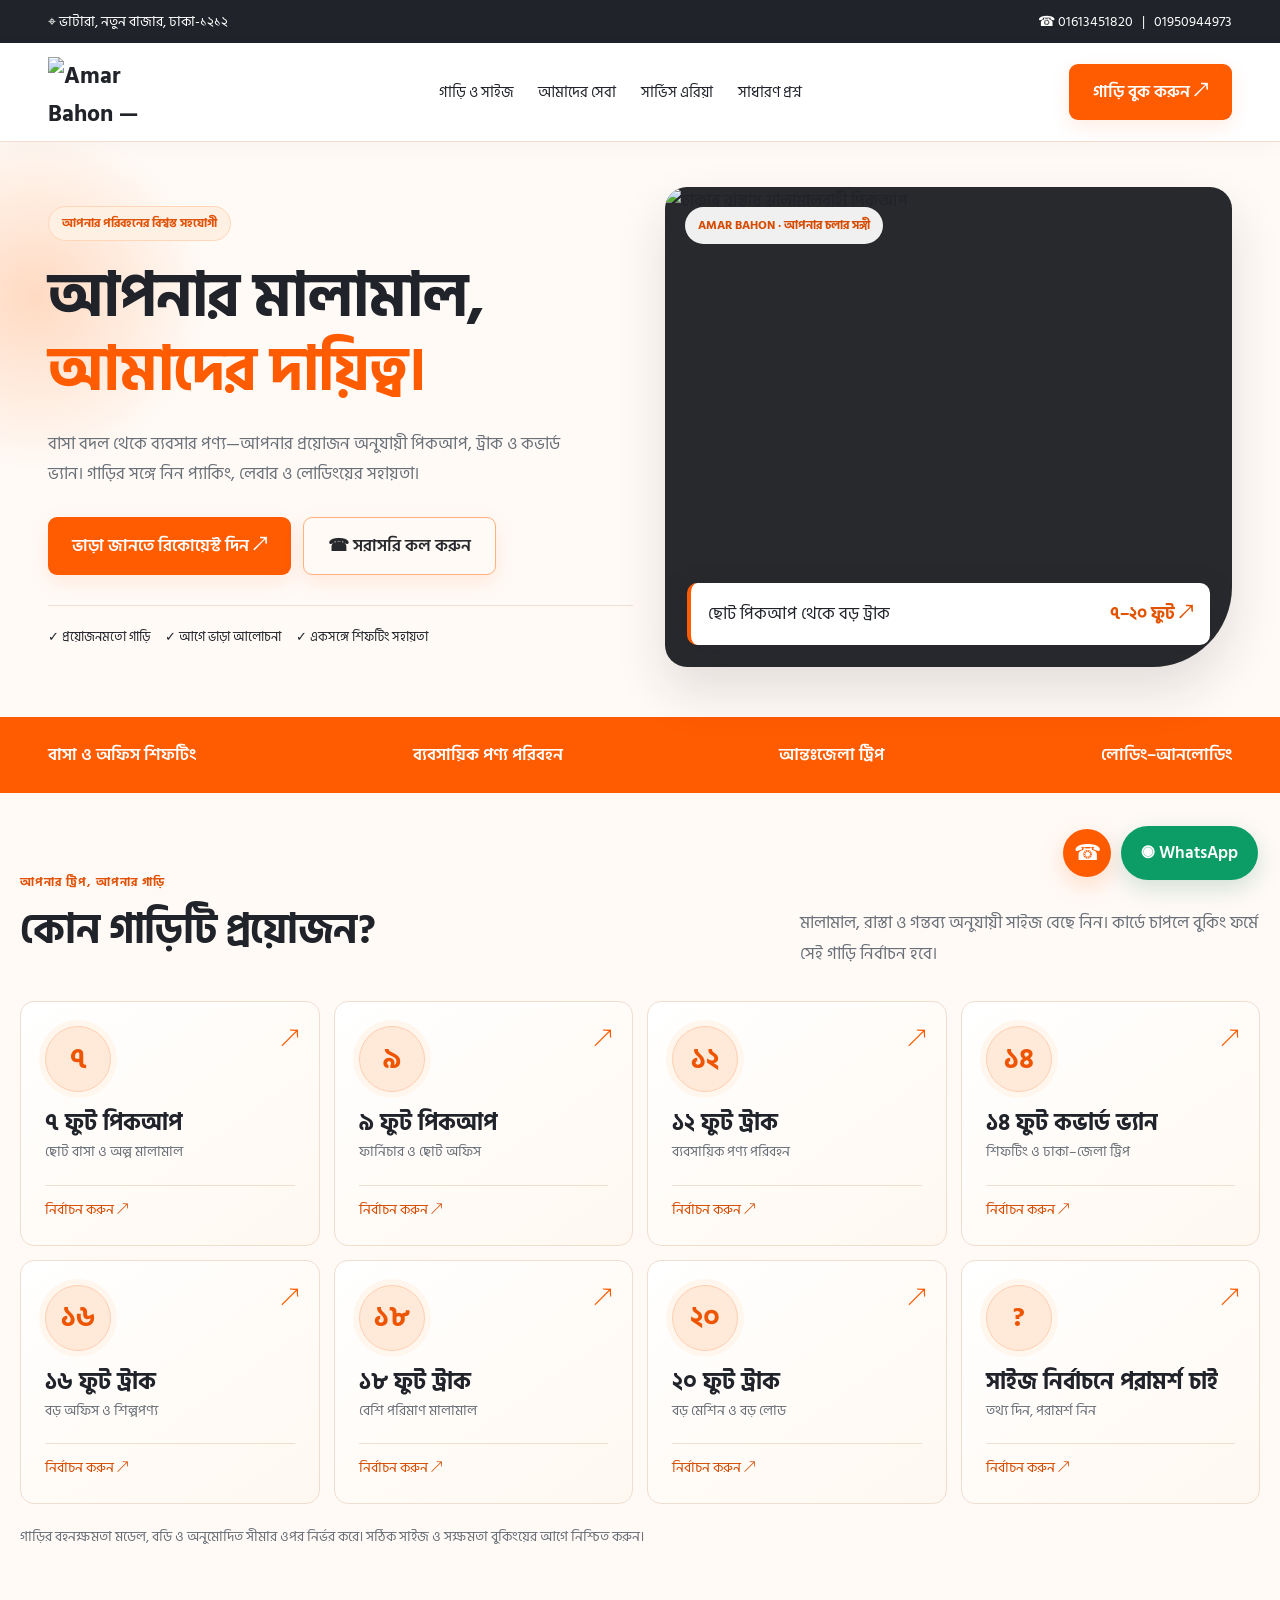
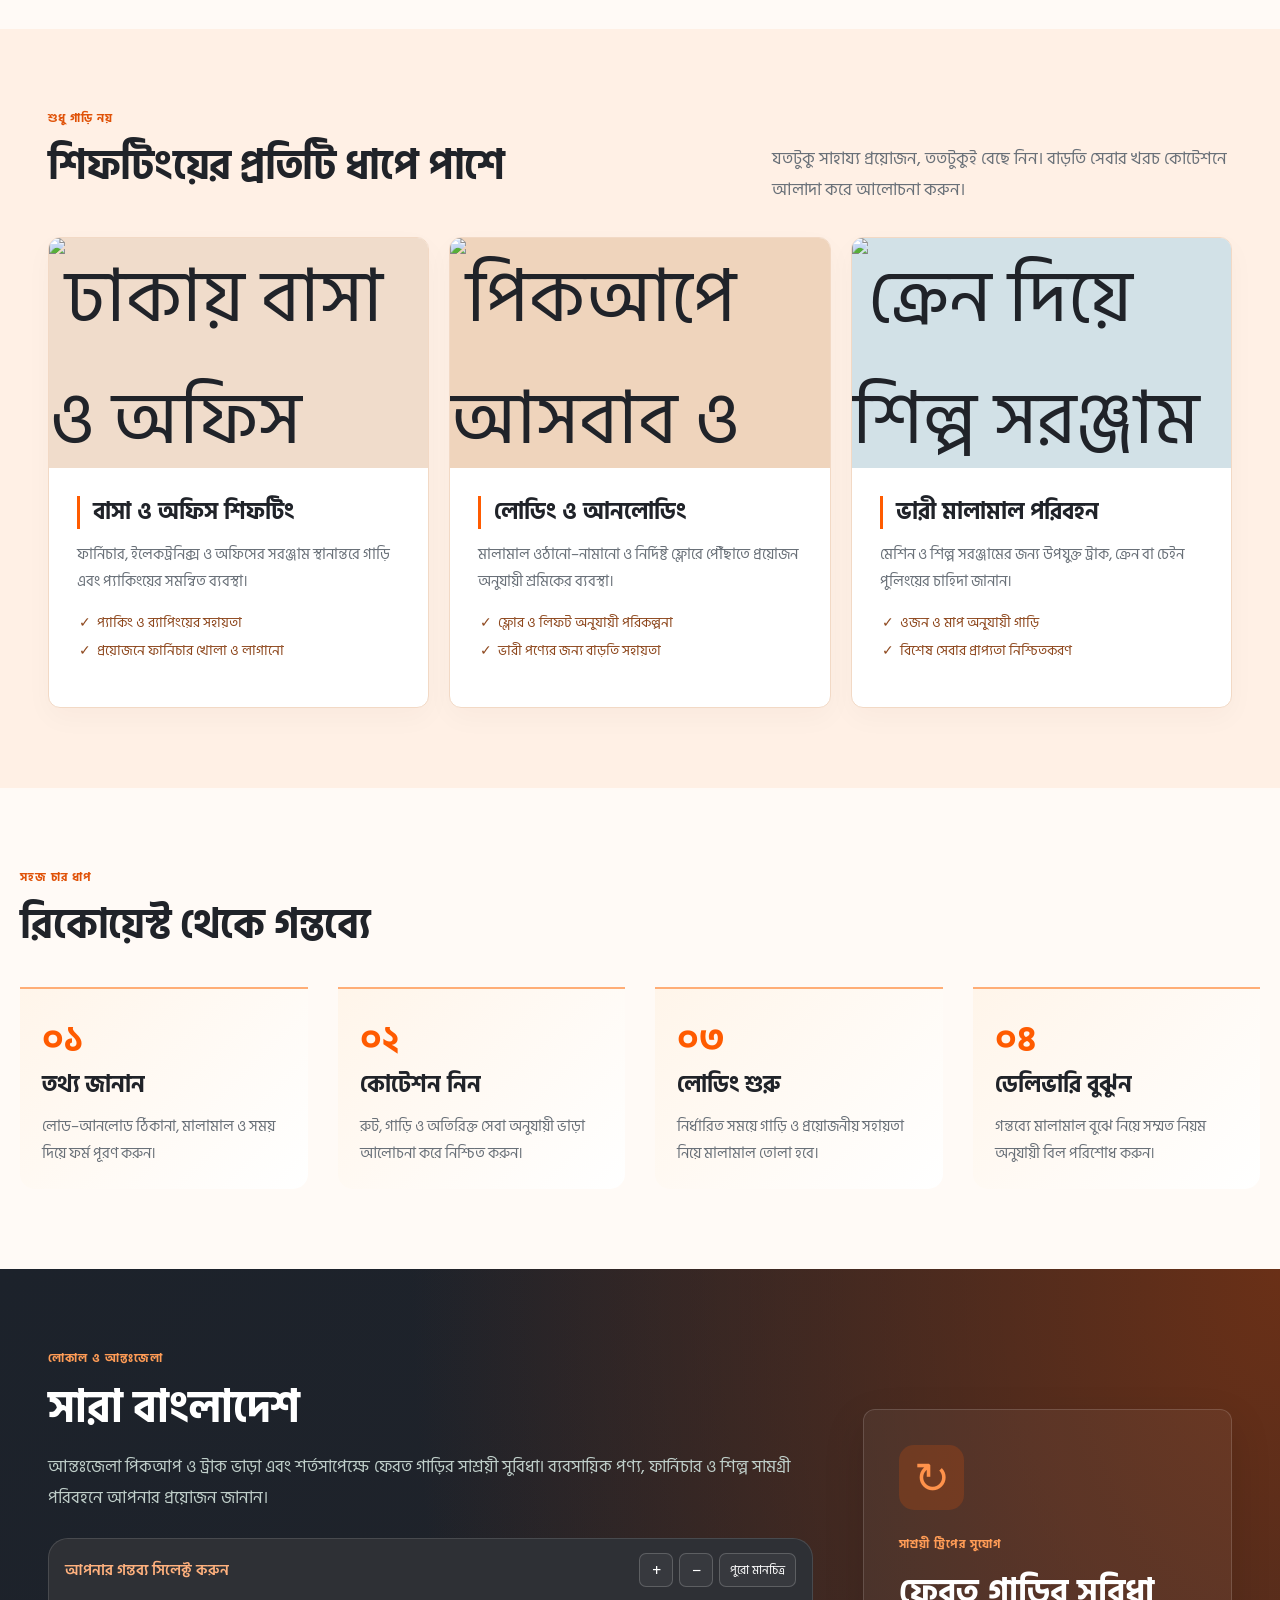
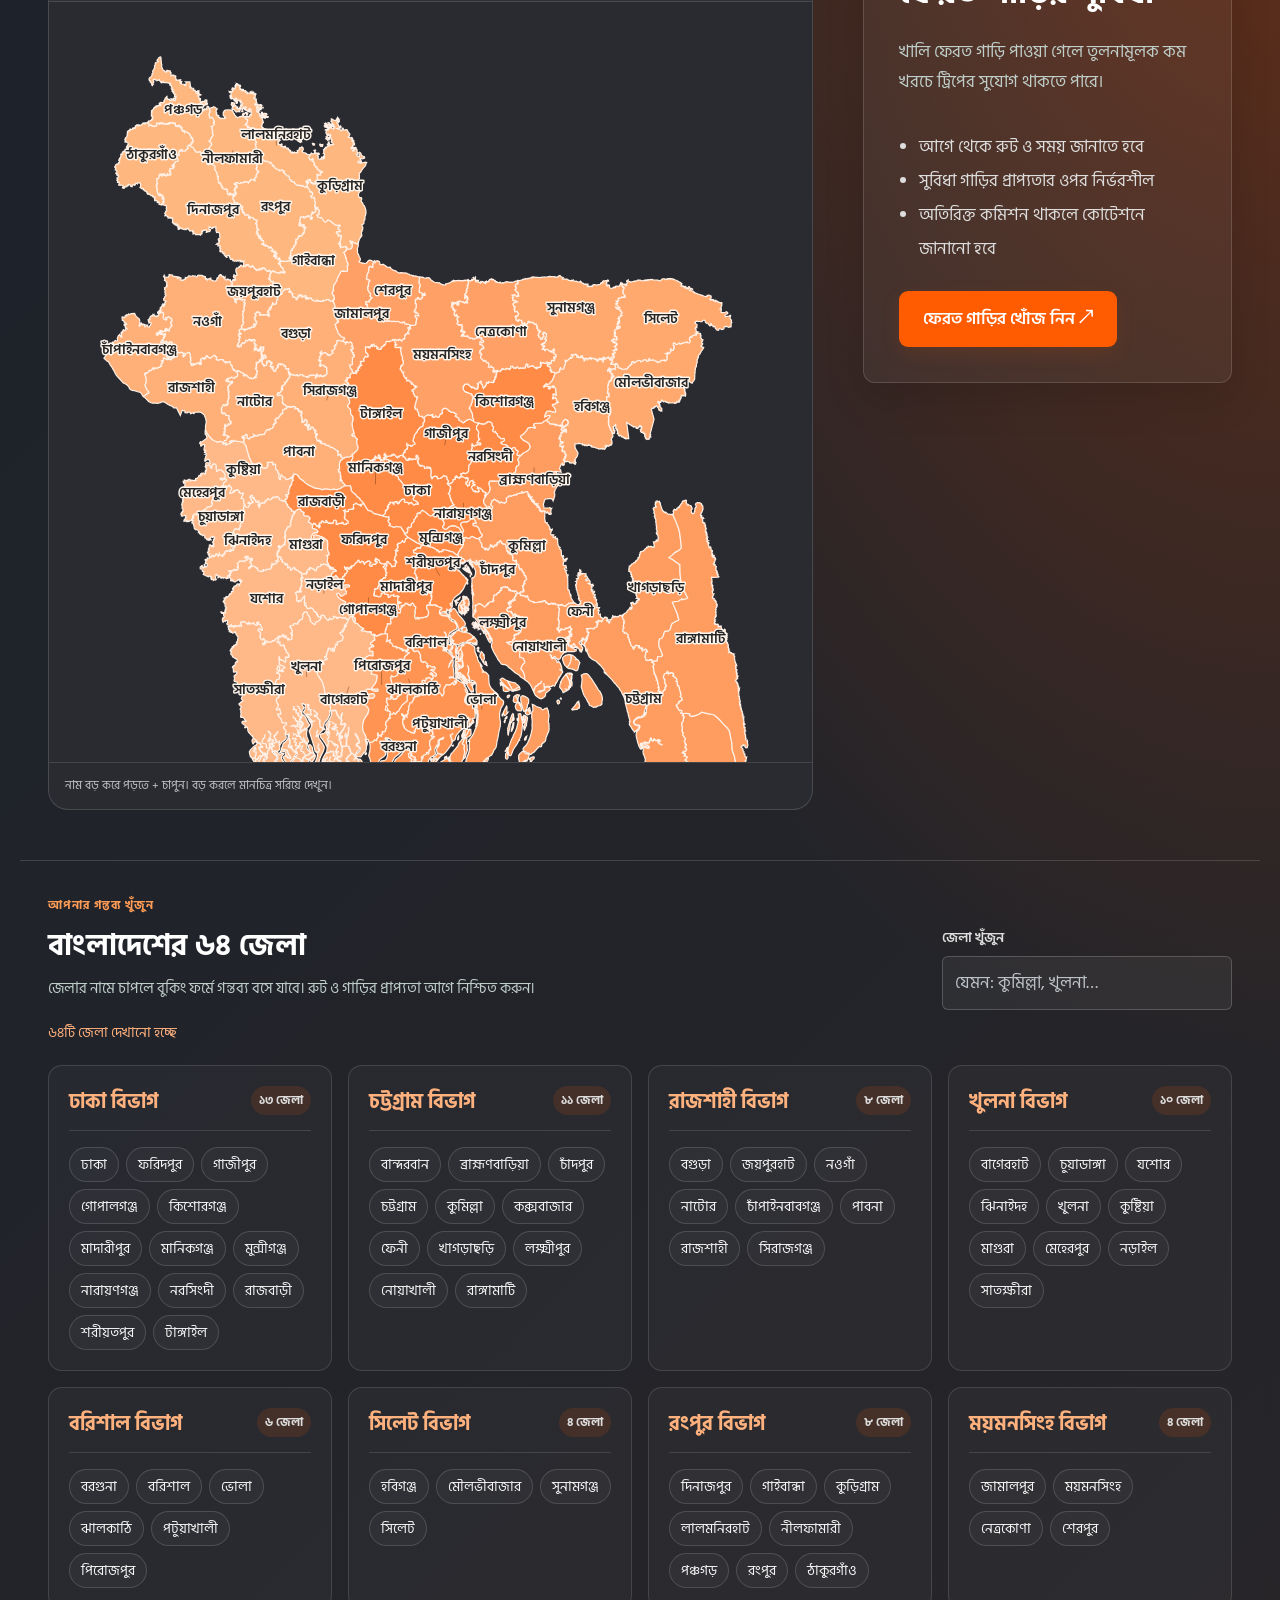
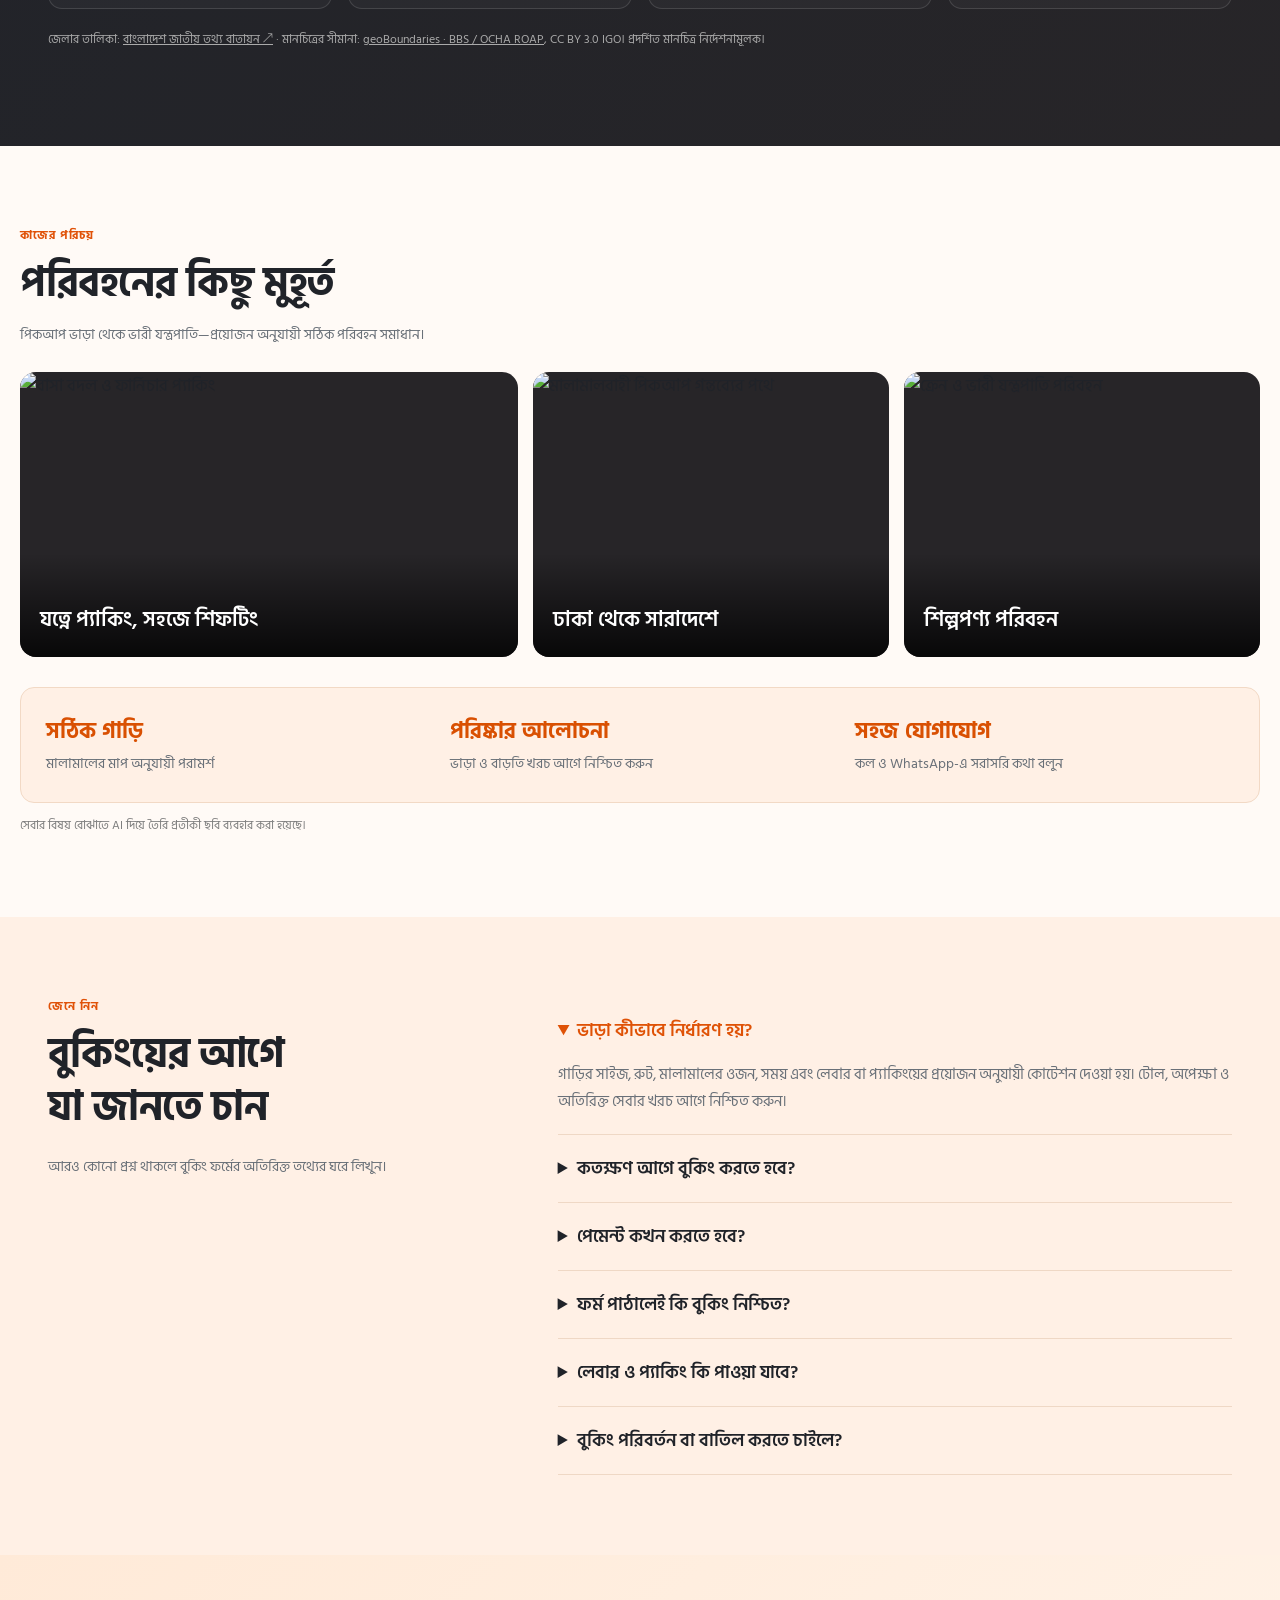
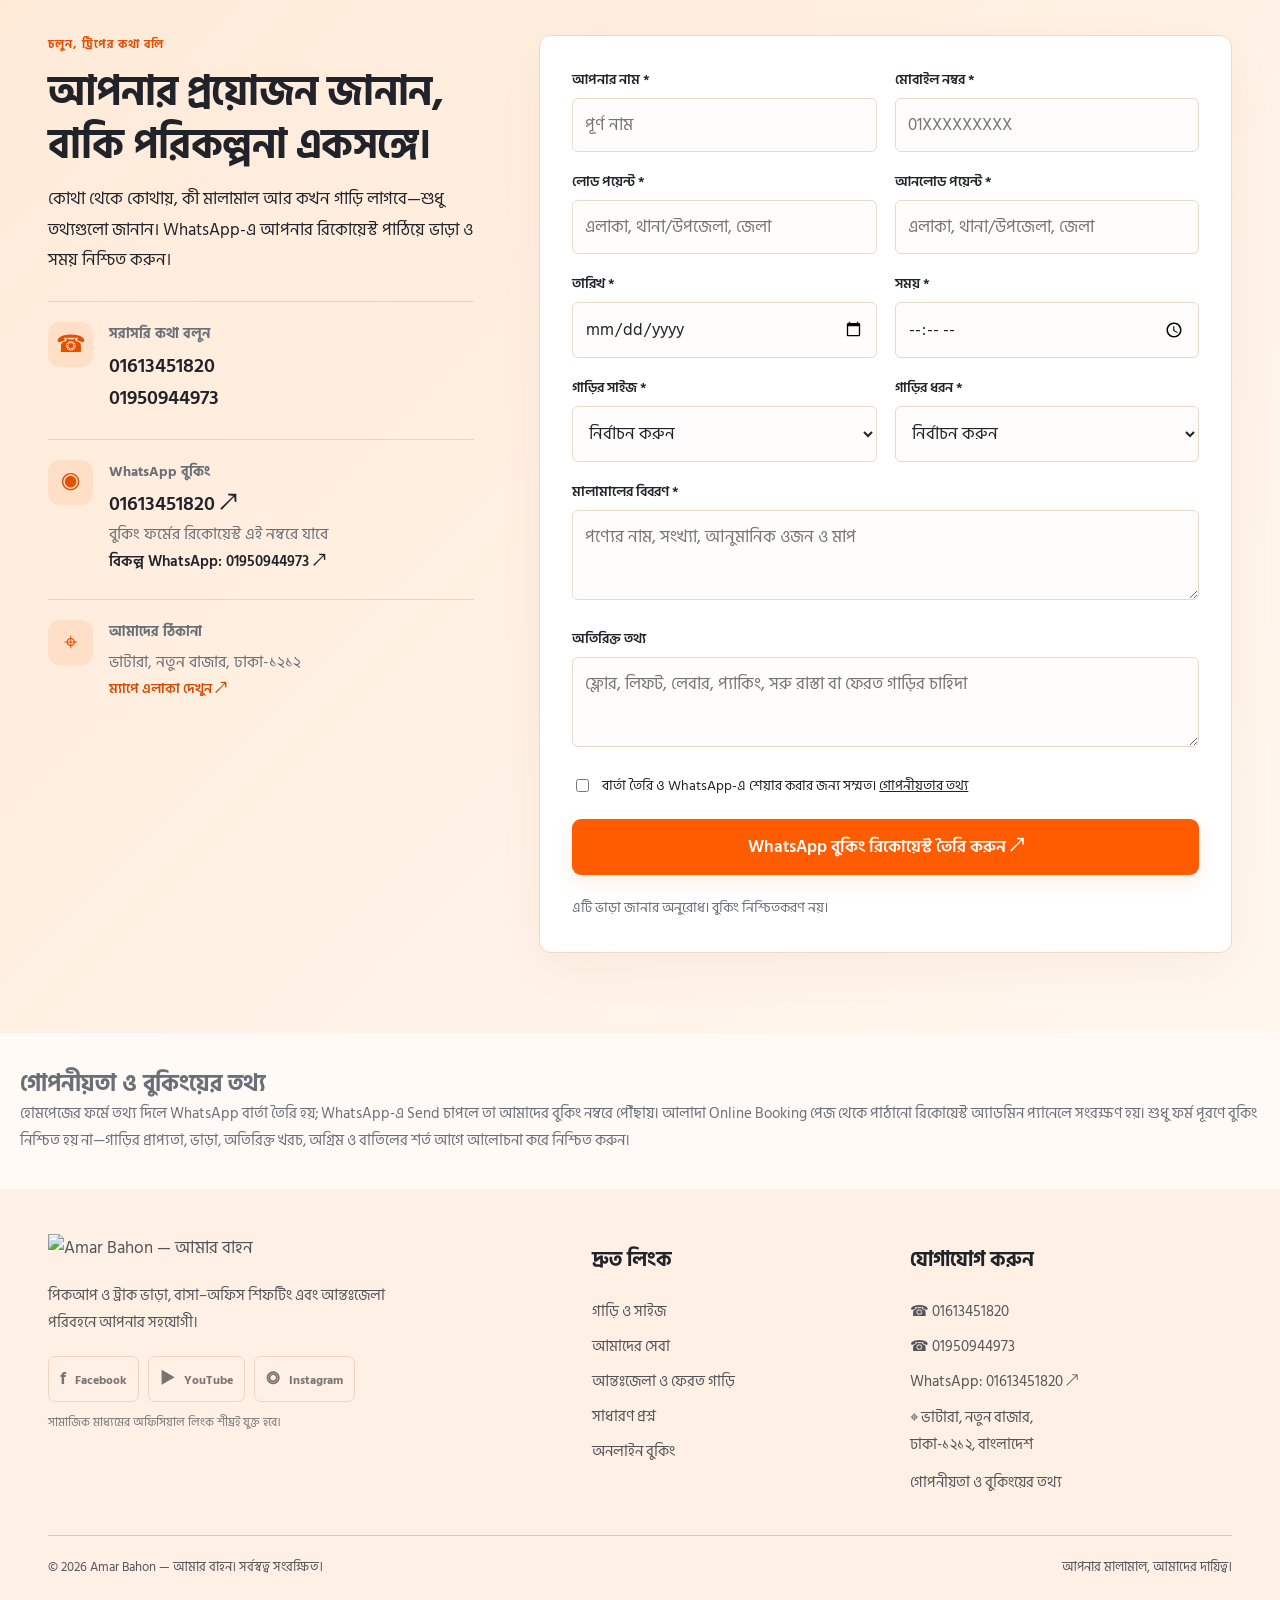
==== commit 37cdf9f6: "Slightly enlarge frontend logo" ====
--- a/index.html
+++ b/index.html
@@ -1 +1 @@
-<!doctype html><html lang="bn"><head><meta charset="UTF-8"><meta name="viewport" content="width=device-width,initial-scale=1"><meta name="description" content="ঢাকা থেকে সারা বাংলাদেশে পিকআপ ও ট্রাক ভাড়া, বাসা–অফিস শিফটিং এবং মালামাল পরিবহন। আমার বাহন, ভাটারা, নতুন বাজার, ঢাকা ১২১২। ফোন: 01613451820।"><title>ঢাকা থেকে পিকআপ ও ট্রাক ভাড়া | আমার বাহন</title><link rel="canonical" href="https://pickup-transport-demo-bd.cheerykrill32.chatgpt.site/"><link rel="icon" type="image/png" href="https://pickup-transport-demo-bd.cheerykrill32.chatgpt.site/amar-bahon-website/amar-bahon-logo-transparent.png"><link rel="apple-touch-icon" href="https://pickup-transport-demo-bd.cheerykrill32.chatgpt.site/amar-bahon-website/amar-bahon-logo-transparent.png"><meta name="robots" content="index,follow,max-image-preview:large"><meta name="theme-color" content="#102b35"><meta property="og:type" content="website"><meta property="og:locale" content="bn_BD"><meta property="og:site_name" content="আমার বাহন"><meta property="og:title" content="ঢাকা থেকে পিকআপ ও ট্রাক ভাড়া | আমার বাহন"><meta property="og:description" content="ঢাকা থেকে সারা বাংলাদেশে পিকআপ ও ট্রাক ভাড়া, বাসা–অফিস শিফটিং এবং মালামাল পরিবহন। আমার বাহন, ভাটারা, নতুন বাজার, ঢাকা ১২১২। ফোন: 01613451820।"><meta property="og:url" content="https://pickup-transport-demo-bd.cheerykrill32.chatgpt.site/"><meta property="og:image" content="https://pickup-transport-demo-bd.cheerykrill32.chatgpt.site/amar-bahon-website/hero.png"><meta property="og:image:alt" content="আমার বাহনের পিকআপ পরিবহন সেবা"><meta name="twitter:card" content="summary_large_image"><meta name="twitter:title" content="ঢাকা থেকে পিকআপ ও ট্রাক ভাড়া | আমার বাহন"><meta name="twitter:description" content="ঢাকা থেকে সারা বাংলাদেশে পিকআপ ও ট্রাক ভাড়া, বাসা–অফিস শিফটিং এবং মালামাল পরিবহন। আমার বাহন, ভাটারা, নতুন বাজার, ঢাকা ১২১২। ফোন: 01613451820।"><meta name="twitter:image" content="https://pickup-transport-demo-bd.cheerykrill32.chatgpt.site/amar-bahon-website/hero.png"><link href="https://fonts.googleapis.com/css2?family=Hind+Siliguri:wght@400;500;600;700&display=swap" rel="stylesheet"><style>:root{--navy:#102b35;--green:#ceee8b;--orange:#ff7549;--paper:#f7f7ef;--muted:#63716d}*{box-sizing:border-box}html{scroll-behavior:smooth;scroll-padding-top:100px}body{margin:0;background:var(--paper);color:var(--navy);font-family:'Hind Siliguri',sans-serif;font-size:17px}a{color:inherit;text-decoration:none}button,input,select,textarea{font:inherit}button,a,input,select,textarea{outline-offset:5px}button{cursor:pointer}.wrap{max-width:1200px;margin:auto;padding:0 28px}.demo{background:var(--green);text-align:center;padding:8px;font-size:14px}.top{background:var(--navy);color:white;font-size:13px;padding:9px 0}.top .wrap{display:flex;justify-content:space-between}header{position:sticky;top:0;background:#f7f7eff5;z-index:5;border-bottom:1px solid #dce0d5}nav{height:82px;display:flex;align-items:center;justify-content:space-between;gap:20px}.brand{font-size:23px;font-weight:700;display:flex;align-items:center;gap:10px}.mark{background:var(--navy);color:var(--green);border-radius:12px;padding:7px 12px}.navlinks{display:flex;gap:25px;font-size:15px}.btn{display:inline-flex;justify-content:center;align-items:center;gap:12px;border:0;border-radius:6px;background:var(--navy);color:white;padding:14px 24px;font-weight:600}.btn.lime{background:var(--green);color:var(--navy)}.btn.outline{background:transparent;color:var(--navy);border:1px solid #aebcb2}.eyebrow{text-transform:uppercase;letter-spacing:2px;font-size:12px;font-weight:700;color:var(--muted)}h1,h2,h3,p{margin:0}h1{font-size:clamp(42px,5vw,72px);line-height:1.15;letter-spacing:-1px;margin:20px 0}h2{font-size:clamp(30px,3.2vw,44px);line-height:1.3;margin:12px 0}h3{font-size:23px;line-height:1.4}p{line-height:1.8}.hero{display:grid;grid-template-columns:1.03fr 1fr;gap:50px;padding-top:60px;padding-bottom:58px;align-items:center}.hero p{color:var(--muted);max-width:520px}.hero-actions{display:flex;gap:12px;margin:27px 0}.proof{display:flex;gap:24px;font-size:14px;margin-top:30px;border-top:1px solid #dce0d5;padding-top:20px}.heroart{min-height:470px;background:#dce8d7;border-radius:16px;position:relative;overflow:hidden;display:flex;align-items:center}.heroart svg{width:100%}.artlabel{position:absolute;top:24px;left:24px;font-size:12px;letter-spacing:2px}.artnote{position:absolute;bottom:22px;left:22px;right:22px;background:white;border-radius:10px;padding:18px;display:flex;justify-content:space-between}.ribbon{background:var(--navy);color:#e9eddf;padding:24px 0}.ribbon .wrap{display:flex;justify-content:space-between;gap:20px}.section{padding:80px 0}.sectionhead{display:flex;justify-content:space-between;align-items:end;gap:30px;margin-bottom:32px}.sectionhead p{max-width:460px;color:var(--muted)}.vehicles{display:grid;grid-template-columns:repeat(4,1fr);gap:14px}.vehicle{background:white;border:1px solid #dce0d5;border-radius:10px;padding:24px;cursor:pointer;text-align:left;color:var(--navy);transition:.2s}.vehicle:hover,.vehicle.active{border-color:var(--navy);background:#eaf3db;transform:translateY(-3px)}.vehicle span{font-size:34px;font-weight:700}.vehicle p{font-size:14px;color:var(--muted)}.vehicle small{display:block;margin-top:20px;border-top:1px solid #dce0d5;padding-top:12px}.note{font-size:14px;color:var(--muted);margin-top:20px}.services{background:#e8ece1}.servicegrid{display:grid;grid-template-columns:repeat(3,1fr);gap:20px}.service{background:var(--paper);border-radius:12px;overflow:hidden}.serviceart{height:170px;display:flex;align-items:center;justify-content:center;font-size:75px;background:#d0ddc5}.service:nth-child(2) .serviceart{background:#efd4bc}.service:nth-child(3) .serviceart{background:#d2e1e7}.servicebody{padding:25px}.servicebody p{font-size:15px;color:var(--muted);margin:12px 0}.servicebody ul{padding-left:20px;font-size:14px;line-height:2}.steps{display:grid;grid-template-columns:repeat(4,1fr);gap:30px;margin-top:35px}.step{border-top:1px solid #bac7bb;padding-top:20px}.step b{font-size:36px;color:#849c77}.step p{color:var(--muted);font-size:15px;margin-top:12px}.distance{background:var(--navy);color:white}.distance .eyebrow{color:var(--green)}.distancegrid{display:grid;grid-template-columns:1fr 1fr;gap:50px}.distance p{color:#bfcec9;margin:15px 0}.distance ul{padding-left:20px;line-height:2}.routes{display:flex;flex-wrap:wrap;gap:8px;margin-top:25px}.routes span{border:1px solid #55716f;border-radius:30px;padding:7px 15px;font-size:14px}.returnbox{background:#21414b;padding:32px;border-radius:12px}.saving{font-size:56px;color:var(--green);font-weight:700}.gallery{display:grid;grid-template-columns:2fr 1fr 1fr;gap:15px}.gallery div{padding:30px;border-radius:10px;background:#dce8d7;min-height:190px;display:flex;flex-direction:column;justify-content:end}.gallery div:nth-child(2){background:#ecdccc}.gallery div:nth-child(3){background:#d5e1e3}.gallery span{font-size:45px}.placeholderbox{border:1px dashed #aab9ab;padding:25px;border-radius:10px;color:var(--muted);line-height:1.8;margin-top:25px}.faqgrid{display:grid;grid-template-columns:1fr 1.5fr;gap:60px}details{border-bottom:1px solid #cad3c5;padding:19px 0}summary{cursor:pointer;font-weight:600;font-size:18px}details p{font-size:15px;color:var(--muted);padding:16px 0 0}.booking{background:#e8ece1}.bookinggrid{display:grid;grid-template-columns:.8fr 1.3fr;gap:65px}.contactbox{margin-top:25px;border-top:1px solid #bdcab8;padding-top:20px}.contactbox p{color:var(--muted);font-size:15px}.form{background:white;padding:32px;border-radius:12px}.fields{display:grid;grid-template-columns:1fr 1fr;gap:18px}.full{grid-column:1/-1}label{display:block;font-size:14px;font-weight:600;margin-bottom:7px}input,textarea,select{width:100%;border:1px solid #cdd6c9;border-radius:6px;padding:12px;background:#fcfdf9;color:var(--navy)}textarea{min-height:90px;resize:vertical}.check{display:flex;align-items:start;gap:10px;font-weight:400}.check input{width:auto;margin-top:5px}.form .btn{width:100%;margin-top:15px}footer{background:#0b222b;color:#c4d0cb;padding:45px 0}.footerrow{display:flex;justify-content:space-between;gap:30px}.footerlinks{display:flex;gap:20px;font-size:14px}.copy{border-top:1px solid #35505a;margin-top:30px;padding-top:20px;font-size:13px}.menu{display:none;background:transparent;border:0;font-size:26px}dialog{border:0;border-radius:14px;padding:30px;max-width:590px;width:92%;color:var(--navy)}dialog::backdrop{background:#102b3580}dialog pre{font-family:inherit;white-space:pre-wrap;background:#f0f3e9;padding:20px;font-size:15px;max-height:45vh;overflow:auto}dialog .btn{margin:5px 5px 0 0}.status{font-size:14px;color:#436b36;margin:10px 0}.float{position:fixed;bottom:20px;right:20px;z-index:4;box-shadow:0 6px 25px #102b3525}.legal{font-size:15px;color:var(--muted)}@media(max-width:850px){.navlinks{display:none;position:absolute;top:82px;left:0;right:0;background:var(--paper);padding:25px;flex-direction:column;border-bottom:1px solid #ccc}.navlinks.open{display:flex}.menu{display:block}nav>.btn{display:none}.hero{grid-template-columns:1fr;padding-top:35px;gap:30px}.heroart{min-height:360px}.vehicles{grid-template-columns:repeat(2,1fr)}.servicegrid{grid-template-columns:1fr}.steps{grid-template-columns:1fr 1fr}.distancegrid,.faqgrid,.bookinggrid{grid-template-columns:1fr;gap:30px}.sectionhead{display:block}.sectionhead p{margin-top:15px}.gallery{grid-template-columns:1fr}.ribbon .wrap{flex-wrap:wrap}.section{padding:55px 0}.top .wrap span:last-child{display:none}.footerrow{flex-direction:column}.fields{grid-template-columns:1fr}.full{grid-column:auto}.proof{gap:12px;flex-wrap:wrap}.wrap{padding:0 20px}.form{padding:22px}.hero-actions{flex-wrap:wrap}}.admin-login-nav{white-space:nowrap}@media(max-width:850px){.admin-login-nav{display:block!important}}</style><style>:root{--navy:#202329;--green:#ff5b00;--orange:#ff5b00;--paper:#fffaf6;--muted:#697078}body{background:#fffaf6}.wrap{max-width:1240px}.top{background:#202329;font-size:14px;padding:10px 0}header{background:#fffffff5;border-bottom:1px solid #f2ddd0;box-shadow:0 4px 22px #28232008}nav{height:98px}.brand-logo{width:166px;height:88px;object-fit:contain}.btn{background:#ff5b00;border-radius:9px;box-shadow:0 7px 20px #ff5b001c;transition:transform .2s,background .2s}.btn:hover{background:#e84f00;transform:translateY(-2px)}.btn.lime{background:#ff5b00;color:white}.btn.outline{border-color:#ffb17e;background:#fffaf5;color:#28292d}.hero{padding-top:45px;padding-bottom:50px;gap:32px;position:relative}.hero:before{content:'';position:absolute;left:-160px;top:-20px;width:350px;height:350px;background:radial-gradient(#ffdac2,transparent 70%);z-index:-1}h1{font-size:clamp(42px,4.8vw,67px);line-height:1.2}h1 span{color:#ff5b00}.eyebrow{color:#e05208;letter-spacing:1px}.hero .eyebrow{background:#fff0e4;border:1px solid #ffd6b8;display:inline-block;padding:7px 13px;border-radius:25px;letter-spacing:0}.heroart{min-height:480px;background:#28292d;border-radius:22px 22px 80px 22px;box-shadow:0 24px 50px #20232920;isolation:isolate}.hero-photo{width:100%;height:480px;object-fit:cover;display:block}.photo-tag{position:absolute;top:20px;left:20px;background:#ffffffee;backdrop-filter:blur(10px);padding:9px 13px;font-size:12px;border-radius:25px;color:#d64b00;font-weight:700}.artnote{bottom:22px;right:22px;left:22px;padding:17px;border-left:4px solid #ff5b00;box-shadow:0 6px 30px #20232920}.artnote strong{color:#e25200}.proof{gap:15px;border-top:1px solid #f1dfd1;flex-wrap:wrap}.proof span{font-size:13px}.ribbon{background:#ff5b00;color:white}.ribbon .wrap{font-weight:600}.sectionhead h2,h2{letter-spacing:-.5px}.services{background:#fff0e5}.vehicle{border:1px solid #f0dece;position:relative;background:linear-gradient(145deg,#fff,#fff8f1);border-radius:14px;overflow:hidden}.vehicle:after{content:'↗';position:absolute;right:20px;top:20px;color:#ff5b00;font-size:22px}.vehicle span{color:#ee5503;background:#ffead9;display:inline-flex;width:62px;height:62px;align-items:center;justify-content:center;border-radius:12px;font-size:28px;margin-bottom:15px}.vehicle:hover,.vehicle.active{background:#fff0e5;border-color:#ff5b00;box-shadow:0 10px 22px #ff5b0015}.vehicle small{border-color:#f0dece;color:#d64b00}.service{border:1px solid #f2d9c5;box-shadow:0 10px 28px #44210a08;background:white}.serviceart{height:230px;display:block;background:#f0dccb;overflow:hidden}.serviceart img{height:100%;width:100%;object-fit:cover;transition:transform .4s}.service:hover img{transform:scale(1.04)}.servicebody{padding:28px}.servicebody h3{border-left:3px solid #ff5b00;padding-left:13px}.servicebody ul{list-style:'✓  ';color:#8e481e}.step{border-top:2px solid #ffad76;padding:22px;background:linear-gradient(135deg,#fff5ea,white);border-radius:0 0 15px 15px}.step b{color:#ff5b00}.distance{background:radial-gradient(ellipse at top right,#6a3017 0,transparent 48%),linear-gradient(135deg,#1c222b,#272528);color:white}.distance .eyebrow{color:#ff9c56}.distance h2{font-size:44px}.route-photo{width:100%;height:220px;object-fit:cover;border-radius:14px;margin-top:16px;border:1px solid #ffffff25}.routes span{border-color:#ffffff25;background:#ffffff0c}.returnbox{background:#ffffff0c;border:1px solid #ffffff25;box-shadow:0 15px 40px #0002;display:flex;flex-direction:column;justify-content:center;padding:35px}.returnbox ul{margin-bottom:25px;color:#ddd}.returnbox .btn{align-self:flex-start}.return-icon{width:65px;height:65px;border-radius:15px;background:#ff5b002e;color:#ff924b;display:grid;place-items:center;font-size:43px;margin-bottom:25px}.saving{font-size:34px;color:white;margin:15px 0 5px}.gallery{grid-template-columns:1.4fr 1fr 1fr}.gallery figure{margin:0;position:relative;overflow:hidden;border-radius:16px;min-height:285px;background:#272528}.gallery img{height:285px;width:100%;object-fit:cover;display:block;transition:transform .4s}.gallery figure:hover img{transform:scale(1.04)}.gallery figcaption{position:absolute;bottom:0;left:0;right:0;padding:50px 20px 20px;background:linear-gradient(transparent,#000c);color:white;font-size:21px;font-weight:600}.trust-strip{margin-top:30px;background:#fff0e5;border:1px solid #f2d9c5;border-radius:14px;padding:25px;display:grid;grid-template-columns:repeat(3,1fr);gap:25px}.trust-strip b{display:block;color:#d95002;font-size:22px}.trust-strip span{font-size:14px;color:#697078}.image-credit{font-size:12px;color:#7c7c7c;margin-top:12px}.faqgrid summary{position:relative}details{border-color:#efd8c5}details[open] summary{color:#df5206}.booking{background:linear-gradient(135deg,#ffead8,#fff7ef)}.form{box-shadow:0 15px 50px #7835070c;border:1px solid #f1d9c4}.contactbox{display:flex;gap:16px;border-color:#efd1ba}.contactbox a{display:block;font-weight:600;font-size:20px}.contactbox .map-link{font-size:14px;color:#d64b00}.contact-icon{display:grid;place-items:center;background:#ffdfc7;border-radius:12px;color:#e25100;width:45px;height:45px;flex-shrink:0;font-size:24px}.contactbox strong{display:block;font-size:14px;color:#697078;margin-bottom:5px}.contactbox p{font-size:16px}input,textarea,select{border-color:#e7dacc;background:#fffdfb}input:focus,textarea:focus,select:focus{border-color:#ff5b00;outline:2px solid #ff5b0020}input[type=checkbox]{accent-color:#ff5b00}.legal{padding-top:35px;padding-bottom:35px}footer{background:#202329;color:#c6c8cc}.footer-grid{display:grid;grid-template-columns:1.5fr .8fr 1fr;gap:60px}.footer-brand{display:inline-block;background:white;border-radius:10px;padding:6px 18px;margin-bottom:20px}.footer-brand img{width:180px;height:100px;object-fit:contain}.footer-grid h3{font-size:20px;color:white;margin:12px 0 25px}.footer-grid p{font-size:15px;margin-bottom:12px;max-width:350px}.footer-grid>div>a:not(.footer-brand){display:block;font-size:15px;margin:10px 0}.socials{display:flex;gap:9px;margin:20px 0 10px;flex-wrap:wrap}.socials a{border:1px solid #ffffff30;border-radius:7px;padding:8px 11px;color:white;font-weight:700}.socials span{font-size:12px;margin-left:5px}.socials [aria-disabled=true]{opacity:.6;cursor:default}.social-note{font-size:12px!important;color:#999}.copy{border-color:#ffffff20;display:flex;justify-content:space-between;gap:20px}.floating-actions{position:fixed;bottom:20px;right:22px;display:flex;align-items:center;gap:10px;z-index:6}.float-wa{background:#0c9d66;color:white;box-shadow:0 8px 24px #08774c30;padding:13px 20px;border-radius:28px}.float-wa:hover{background:#078457}.float-call{width:48px;height:48px;display:grid;place-items:center;border-radius:50%;background:#ff5b00;color:white;font-size:22px;box-shadow:0 8px 24px #ff5b0030}dialog{border-top:5px solid #ff5b00}dialog pre{background:#fff4eb}.status{color:#697078}@media(max-width:850px){nav{height:85px}.navlinks{top:85px;background:white}.brand-logo{width:142px;height:77px}.heroart,.hero-photo{min-height:350px;height:350px}.gallery{grid-template-columns:1fr}.gallery figure,.gallery img{height:270px;min-height:270px}.trust-strip{grid-template-columns:1fr;gap:20px}.footer-grid{grid-template-columns:1fr;gap:28px}.footer-grid h3{margin-bottom:16px}.top .wrap{justify-content:center}.top .wrap span:last-child{display:block}.top .wrap span:first-child{display:none}.copy{display:block}.copy span{display:block;margin-top:8px}.ribbon .wrap{gap:12px;font-size:14px}.distance h2{font-size:36px}.returnbox{padding:25px}.saving{font-size:29px}.floating-actions{bottom:13px;right:13px}.hero-actions .btn{padding:13px 17px}.hero{padding-top:30px}.sectionhead p{font-size:16px}.step{padding:17px}.steps{gap:14px}.heroart{border-radius:18px 18px 55px 18px}}@media(prefers-reduced-motion:reduce){html{scroll-behavior:auto}*{transition:none!important}}</style><style>.vehicle span{border-radius:50%;width:66px;height:66px;box-shadow:0 0 0 6px #fff6ee;border:1px solid #ffceb1}.brand-logo{background:transparent}.footer-brand{background:transparent;padding:0}.footer-brand img{filter:drop-shadow(0 0 1px #fff)}.map-panel{position:relative;margin-top:25px;display:flex;align-items:center;justify-content:center;min-height:395px;border:1px solid #ffffff25;border-radius:20px;background:radial-gradient(ellipse at center,#ff5b001a,transparent 70%),#ffffff05;overflow:hidden}.bangladesh-map{display:block;height:365px;width:90%;object-fit:contain;padding:12px}.map-caption{position:absolute;bottom:18px;left:20px;background:#202329d9;border:1px solid #ffffff20;border-radius:10px;padding:10px 15px}.map-caption strong,.map-caption span{display:block}.map-caption strong{color:#ffab6c}.map-caption span{font-size:13px;color:#ddd}.district-section{margin-top:50px;border-top:1px solid #ffffff25;padding-top:35px}.district-heading{display:flex;align-items:end;justify-content:space-between;gap:30px}.district-heading h3{font-size:30px;margin-top:10px}.district-heading p{font-size:15px;margin:8px 0}.district-search{min-width:290px}.district-search label{color:#ddd}.district-search input{background:#ffffff0d;border-color:#ffffff30;color:white}.district-search input::placeholder{color:#bdc2c8}.district-result{font-size:14px;color:#ffb17e!important;margin:10px 0 20px!important}.district-grid{display:grid;grid-template-columns:repeat(4,1fr);gap:16px}.division-card{background:#ffffff08;border:1px solid #ffffff20;border-radius:14px;padding:20px}.division-card h4{font-size:20px;margin:0 0 16px;padding-bottom:12px;border-bottom:1px solid #ffffff20;color:#ffb17e}.division-card h4 span{font-size:12px;float:right;background:#ff5b0020;padding:5px 8px;border-radius:20px;color:#ddd}.district-chips{display:flex;flex-wrap:wrap;gap:7px}.district-chips button{border:1px solid #ffffff25;background:#ffffff08;color:#f4f4f4;border-radius:20px;padding:5px 11px;font-size:14px;transition:.2s}.district-chips button:hover,.district-chips button:focus-visible{background:#ff5b00;border-color:#ff5b00;color:white}.district-source{font-size:12px;margin-top:20px!important;color:#aaa!important}.district-source a{text-decoration:underline}[hidden]{display:none!important}@media(max-width:1000px){.district-grid{grid-template-columns:repeat(2,1fr)}}@media(max-width:600px){.district-heading{display:block}.district-search{min-width:0;margin-top:20px}.district-grid{grid-template-columns:1fr}.division-card{padding:18px}.map-panel{min-height:370px}.bangladesh-map{height:340px}.distance h2{font-size:42px}.map-caption{bottom:12px;left:12px}.district-heading h3{font-size:27px}}</style><style>footer{background:#fff0e5;color:#53545a}.footer-grid h3{color:#202329}.socials a{color:#202329;border-color:#e4c3aa}.copy{border-color:#e4c3aa}.social-note{color:#777}.footer-brand img{filter:none}</style><style>.distancegrid{grid-template-columns:minmax(0,1.35fr) minmax(0,.65fr);align-items:start}.map-panel{display:block;min-height:0;overflow:hidden;background:#292b30;margin-top:25px}.map-tools{display:flex;justify-content:space-between;align-items:center;gap:12px;padding:14px 16px;border-bottom:1px solid #ffffff20;background:#ffffff06}.map-tools>span{font-size:15px;color:#ffb17e;font-weight:600}.map-tools>div{display:flex;gap:6px}.map-tools button{height:34px;min-width:34px;padding:3px 10px;border:1px solid #ffffff30;border-radius:7px;color:white;background:#ffffff0c}.map-tools button:hover{background:#ff5b00}.map-tools #mapZoomReset{font-size:12px}.map-scroll{max-height:760px;overflow:auto;overscroll-behavior:contain;scrollbar-color:#ff7b38 #24262c}.district-map-svg{display:block;width:100%;height:auto;max-width:none;min-width:0;padding:15px}.map-help{font-size:12px!important;margin:0!important;padding:12px 16px;border-top:1px solid #ffffff20;color:#bec0c4!important}.returnbox{margin-top:60px}.district-map-svg text{font-family:'Hind Siliguri','Nirmala UI',sans-serif}@media(max-width:850px){.distancegrid{grid-template-columns:minmax(0,1fr)}.returnbox{margin-top:0}.map-scroll{max-height:620px}.map-tools{padding:12px}.map-tools>span{font-size:13px}.district-map-svg{padding:8px}}</style><style>.brand-logo{width:112px;height:64px;object-fit:contain}@media(max-width:850px){.brand-logo{width:88px;height:52px}}</style><style>@media(max-width:850px){header nav.wrap{height:80px;min-height:80px}}</style><script type="application/ld+json">{"@context":"https://schema.org","@type":"MovingCompany","@id":"https://pickup-transport-demo-bd.cheerykrill32.chatgpt.site/#business","name":"আমার বাহন","alternateName":"Amar Bahon","url":"https://pickup-transport-demo-bd.cheerykrill32.chatgpt.site/","logo":"https://pickup-transport-demo-bd.cheerykrill32.chatgpt.site/amar-bahon-website/amar-bahon-logo-transparent.png","image":"https://pickup-transport-demo-bd.cheerykrill32.chatgpt.site/amar-bahon-website/hero.png","description":"ঢাকা থেকে সারা বাংলাদেশে পিকআপ ও ট্রাক ভাড়া, বাসা–অফিস শিফটিং এবং মালামাল পরিবহন। আমার বাহন, ভাটারা, নতুন বাজার, ঢাকা ১২১২। ফোন: 01613451820।","telephone":["+8801613451820","+8801950944973"],"address":{"@type":"PostalAddress","streetAddress":"ভাটারা, নতুন বাজার","addressLocality":"ঢাকা","postalCode":"1212","addressCountry":"BD"},"areaServed":{"@type":"Country","name":"বাংলাদেশ"},"contactPoint":[{"@type":"ContactPoint","telephone":"+8801613451820","contactType":"customer service","availableLanguage":["Bengali"]},{"@type":"ContactPoint","telephone":"+8801950944973","contactType":"customer service","availableLanguage":["Bengali"]}]}</script><link rel="stylesheet" href="/amar-bahon-website/map-desktop.css?v=20261020-1"></head><body><div class="top"><div class="wrap"><span>⌖ ভাটারা, নতুন বাজার, ঢাকা-১২১২</span><span><a href="tel:01613451820">☎ 01613451820</a> &nbsp; | &nbsp; <a href="tel:01950944973">01950944973</a></span></div></div><header><nav class="wrap"><a class="brand" href="#"><img class="brand-logo" src="/amar-bahon-website/amar-bahon-logo-transparent.png" alt="Amar Bahon — আমার বাহন"></a><div class="navlinks" id="nav"><a href="#vehicles">গাড়ি ও সাইজ</a><a href="#services">আমাদের সেবা</a><a href="#routes">সার্ভিস এরিয়া</a><a href="#faq">সাধারণ প্রশ্ন</a></div><a class="btn" href="#booking">গাড়ি বুক করুন ↗</a><button class="menu" aria-label="মেনু খুলুন" aria-expanded="false">☰</button></nav></header><main><section class="hero wrap"><div><div class="eyebrow">আপনার পরিবহনের বিশ্বস্ত সহযোগী</div><h1>আপনার মালামাল,<br><span>আমাদের দায়িত্ব।</span></h1><p>বাসা বদল থেকে ব্যবসার পণ্য—আপনার প্রয়োজন অনুযায়ী পিকআপ, ট্রাক ও কভার্ড ভ্যান। গাড়ির সঙ্গে নিন প্যাকিং, লেবার ও লোডিংয়ের সহায়তা।</p><div class="hero-actions"><a href="#booking" class="btn">ভাড়া জানতে রিকোয়েস্ট দিন ↗</a><a href="tel:01613451820" class="btn outline">☎ সরাসরি কল করুন</a></div><div class="proof"><span>✓ প্রয়োজনমতো গাড়ি</span><span>✓ আগে ভাড়া আলোচনা</span><span>✓ একসঙ্গে শিফটিং সহায়তা</span></div></div><div class="heroart"><img class="hero-photo" src="/amar-bahon-website/hero.png" alt="ঢাকার রাস্তায় মালামালবাহী পিকআপ"><span class="photo-tag">AMAR BAHON · আপনার চলার সঙ্গী</span><div class="artnote"><span>ছোট পিকআপ থেকে বড় ট্রাক</span><strong>৭–২০ ফুট ↗</strong></div></div></section><div class="ribbon"><div class="wrap"><span>বাসা ও অফিস শিফটিং</span><span>ব্যবসায়িক পণ্য পরিবহন</span><span>আন্তঃজেলা ট্রিপ</span><span>লোডিং–আনলোডিং</span></div></div><section id="vehicles" class="section wrap"><div class="sectionhead"><div><div class="eyebrow">আপনার ট্রিপ, আপনার গাড়ি</div><h2>কোন গাড়িটি প্রয়োজন?</h2></div><p>মালামাল, রাস্তা ও গন্তব্য অনুযায়ী সাইজ বেছে নিন। কার্ডে চাপলে বুকিং ফর্মে সেই গাড়ি নির্বাচন হবে।</p></div><div class="vehicles" id="vehicleCards"></div><p class="note">গাড়ির বহনক্ষমতা মডেল, বডি ও অনুমোদিত সীমার ওপর নির্ভর করে। সঠিক সাইজ ও সক্ষমতা বুকিংয়ের আগে নিশ্চিত করুন।</p></section><section id="services" class="section services"><div class="wrap"><div class="sectionhead"><div><div class="eyebrow">শুধু গাড়ি নয়</div><h2>শিফটিংয়ের প্রতিটি ধাপে পাশে</h2></div><p>যতটুকু সাহায্য প্রয়োজন, ততটুকুই বেছে নিন। বাড়তি সেবার খরচ কোটেশনে আলাদা করে আলোচনা করুন।</p></div><div class="servicegrid"><article class="service"><div class="serviceart"><img loading="lazy" src="/amar-bahon-website/shifting.png" alt="ঢাকায় বাসা ও অফিস শিফটিংয়ের জন্য পিকআপে ফার্নিচার লোডিং"></div><div class="servicebody"><h3>বাসা ও অফিস শিফটিং</h3><p>ফার্নিচার, ইলেকট্রনিক্স ও অফিসের সরঞ্জাম স্থানান্তরে গাড়ি এবং প্যাকিংয়ের সমন্বিত ব্যবস্থা।</p><ul><li>প্যাকিং ও র‍্যাপিংয়ের সহায়তা</li><li>প্রয়োজনে ফার্নিচার খোলা ও লাগানো</li></ul></div></article><article class="service"><div class="serviceart"><img loading="lazy" src="/amar-bahon-website/loading-unloading-v2.png" alt="পিকআপে আসবাব ও বাক্স তোলা হচ্ছে"></div><div class="servicebody"><h3>লোডিং ও আনলোডিং</h3><p>মালামাল ওঠানো–নামানো ও নির্দিষ্ট ফ্লোরে পৌঁছাতে প্রয়োজন অনুযায়ী শ্রমিকের ব্যবস্থা।</p><ul><li>ফ্লোর ও লিফট অনুযায়ী পরিকল্পনা</li><li>ভারী পণ্যের জন্য বাড়তি সহায়তা</li></ul></div></article><article class="service"><div class="serviceart"><img loading="lazy" src="/amar-bahon-website/industrial.png" alt="ক্রেন দিয়ে শিল্প সরঞ্জাম ট্রাকে লোড করা"></div><div class="servicebody"><h3>ভারী মালামাল পরিবহন</h3><p>মেশিন ও শিল্প সরঞ্জামের জন্য উপযুক্ত ট্রাক, ক্রেন বা চেইন পুলিংয়ের চাহিদা জানান।</p><ul><li>ওজন ও মাপ অনুযায়ী গাড়ি</li><li>বিশেষ সেবার প্রাপ্যতা নিশ্চিতকরণ</li></ul></div></article></div></div></section><section class="section wrap" id="process"><div class="eyebrow">সহজ চার ধাপ</div><h2>রিকোয়েস্ট থেকে গন্তব্যে</h2><div class="steps"><div class="step"><b>০১</b><h3>তথ্য জানান</h3><p>লোড–আনলোড ঠিকানা, মালামাল ও সময় দিয়ে ফর্ম পূরণ করুন।</p></div><div class="step"><b>০২</b><h3>কোটেশন নিন</h3><p>রুট, গাড়ি ও অতিরিক্ত সেবা অনুযায়ী ভাড়া আলোচনা করে নিশ্চিত করুন।</p></div><div class="step"><b>০৩</b><h3>লোডিং শুরু</h3><p>নির্ধারিত সময়ে গাড়ি ও প্রয়োজনীয় সহায়তা নিয়ে মালামাল তোলা হবে।</p></div><div class="step"><b>০৪</b><h3>ডেলিভারি বুঝুন</h3><p>গন্তব্যে মালামাল বুঝে নিয়ে সম্মত নিয়ম অনুযায়ী বিল পরিশোধ করুন।</p></div></div></section><section id="routes" class="section distance"><div class="wrap distancegrid"><div><div class="eyebrow">লোকাল ও আন্তঃজেলা</div><h2>সারা বাংলাদেশ</h2><p>আন্তঃজেলা পিকআপ ও ট্রাক ভাড়া এবং শর্তসাপেক্ষে ফেরত গাড়ির সাশ্রয়ী সুবিধা। ব্যবসায়িক পণ্য, ফার্নিচার ও শিল্প সামগ্রী পরিবহনে আপনার প্রয়োজন জানান।</p><div class="map-panel"><div class="map-tools"><span>আপনার গন্তব্য সিলেক্ট করুন</span><div><button type="button" id="mapZoomIn" aria-label="মানচিত্র বড় করুন">+</button><button type="button" id="mapZoomOut" aria-label="মানচিত্র ছোট করুন">−</button><button type="button" id="mapZoomReset">পুরো মানচিত্র</button></div></div><div class="map-scroll" id="mapScroll" tabindex="0" aria-label="৬৪ জেলার মানচিত্র; বড় করলে পাশে ও নিচে স্ক্রল করা যাবে"><svg id="districtMap" class="district-map-svg" xmlns="http://www.w3.org/2000/svg" viewBox="0 0 919.1 1260.0" role="img" aria-labelledby="mapTitle mapDesc"><title id="mapTitle">বাংলাদেশের মানচিত্রে ৬৪ জেলার বাংলা নাম</title><desc id="mapDesc">জেলার সীমানা ও বাংলা নাম দেখানো হয়েছে। বড় করে দেখতে মানচিত্রের জুম বাটন ব্যবহার করুন।</desc><style>.district-label{font:600 17px "Hind Siliguri","Nirmala UI",sans-serif;fill:#252525;paint-order:stroke;stroke:#fff6ee;stroke-width:3.5px;stroke-linejoin:round;cursor:pointer}.district-shape{cursor:pointer;transition:fill .2s}.district-shape:hover{fill:#ff5b00}.district-label:hover{fill:#b23200}</style><path class="district-shape" data-map-district="বাগেরহাট" d="M371.1,972.5L371.1,972.2L370.6,973.1L371.3,976.0L372.5,976.4L373.9,976.0L373.8,975.7L373.2,976.1L373.5,975.3L373.4,974.3L372.3,973.5L371.8,972.7L371.1,972.5Z M319.4,968.4L318.8,968.2L318.6,968.4L317.6,970.5L316.9,973.5L318.0,975.0L317.9,975.6L318.9,977.3L320.1,977.8L319.9,978.2L320.2,979.3L319.7,980.0L318.7,980.4L318.4,981.4L318.7,982.2L319.8,982.3L319.7,982.6L319.3,982.8L319.9,983.3L319.7,983.6L318.4,983.0L317.9,983.2L318.2,983.8L318.2,985.2L319.3,988.3L321.0,991.1L321.2,992.2L323.5,994.1L324.4,994.4L325.0,994.0L325.8,994.5L327.2,994.5L327.8,994.3L328.0,994.0L328.9,993.5L330.0,993.5L330.2,993.0L329.9,991.7L328.9,990.7L327.1,988.0L326.7,984.7L327.4,983.3L329.1,982.7L329.4,982.3L329.9,979.9L329.7,977.7L324.2,972.9L321.6,971.0L319.9,968.5L319.4,968.4Z M374.8,971.2L375.3,969.6L375.2,967.8L374.6,967.0L373.4,966.8L373.0,967.3L373.3,968.9L374.8,971.2Z M338.5,966.9L339.5,965.7L339.7,964.5L338.4,962.8L337.8,960.7L337.1,959.1L336.8,959.1L335.5,960.2L334.8,961.3L334.5,963.3L334.9,964.4L335.7,965.4L337.4,966.5L338.5,966.9Z M323.9,953.0L324.3,952.3L324.0,951.9L323.9,953.0Z M331.6,949.7L327.0,949.8L325.3,951.4L324.4,951.9L324.7,952.6L324.0,953.1L320.8,959.8L320.1,961.8L320.0,963.4L320.3,964.2L320.9,964.8L321.1,966.1L321.6,966.4L324.7,965.8L326.5,965.1L327.8,964.2L327.9,963.7L327.8,963.2L326.8,962.0L325.5,960.9L325.5,960.2L327.7,958.9L328.6,960.5L329.2,960.4L329.0,960.7L328.5,960.6L327.5,959.1L325.7,960.3L325.6,960.5L327.8,962.7L328.1,963.5L328.0,964.1L326.8,965.1L325.1,965.9L321.1,966.8L321.3,967.9L323.5,970.3L330.4,975.8L331.6,977.6L332.0,978.6L332.2,981.0L331.8,982.5L330.7,984.6L333.9,985.4L335.3,986.2L336.5,985.0L337.3,984.9L337.6,985.1L337.4,985.6L337.6,986.1L338.1,986.6L339.4,986.9L340.8,986.6L343.3,985.3L343.7,984.0L344.4,984.8L346.4,983.1L346.5,981.8L346.0,980.1L346.0,979.1L345.5,978.3L343.2,977.1L339.7,973.8L339.3,972.8L333.5,965.7L333.2,964.1L333.5,962.0L334.4,960.3L337.1,956.8L333.9,952.6L332.8,950.1L331.6,949.7Z M319.5,962.3L320.6,958.8L323.3,953.8L323.7,952.2L323.6,951.9L322.3,951.1L319.4,947.2L319.1,947.1L318.8,947.7L319.7,953.4L319.9,955.7L319.4,958.4L319.5,962.3Z M349.1,944.0L348.6,943.8L348.2,943.0L347.2,942.2L347.8,941.0L347.4,939.9L347.4,938.3L347.1,938.1L345.9,938.5L344.2,940.9L344.3,943.9L345.0,944.8L345.6,947.0L345.7,948.6L345.4,950.5L343.6,954.4L343.4,956.4L342.8,957.7L342.0,958.8L339.3,961.2L340.3,962.6L341.2,964.4L341.3,965.6L340.6,968.5L341.4,970.6L341.8,970.8L342.9,970.2L343.4,968.9L345.0,969.6L347.7,969.2L347.7,968.7L347.3,968.5L345.1,968.0L344.5,967.4L346.1,966.9L345.6,965.4L346.8,965.6L347.2,962.2L347.5,962.0L348.6,962.0L348.4,961.2L348.7,961.0L348.5,961.2L348.7,962.1L347.5,962.2L347.4,963.9L347.0,965.8L346.6,965.9L345.9,965.6L346.4,966.5L346.3,966.8L346.0,967.2L344.9,967.4L345.4,967.8L347.3,968.1L348.2,968.8L348.0,969.4L346.7,969.8L346.8,970.7L348.0,971.3L349.9,971.6L351.4,971.4L351.8,971.1L352.1,971.2L353.7,970.5L353.9,970.2L354.0,968.3L353.5,966.7L353.7,965.2L352.4,963.5L351.6,960.7L349.3,959.7L348.5,958.4L348.5,957.2L348.8,956.4L349.4,955.5L350.8,954.3L351.3,953.2L349.1,950.0L348.5,947.7L348.6,946.7L349.0,946.1L350.4,945.2L350.4,943.9L349.1,944.0Z M324.4,950.7L325.9,949.3L325.9,948.3L323.0,945.7L322.3,944.8L322.3,944.3L323.6,943.4L326.5,942.1L327.8,941.0L329.6,938.9L330.1,937.8L330.3,936.4L330.0,935.4L329.2,934.7L326.1,933.2L323.5,932.3L322.6,936.1L320.4,942.4L320.0,946.8L322.9,950.4L323.4,950.7L324.4,950.7Z M372.9,963.8L374.3,963.2L375.6,962.1L375.8,961.2L377.3,959.2L377.5,956.7L376.3,950.6L374.7,946.1L374.6,944.4L374.9,943.7L374.9,941.5L374.5,936.6L374.0,934.1L373.2,932.3L371.6,930.4L370.7,929.9L369.6,929.9L368.8,930.2L368.8,931.6L369.7,933.1L371.3,934.8L371.7,936.5L371.5,938.5L370.6,939.6L368.4,940.4L366.1,940.8L365.0,941.5L370.5,945.4L371.9,947.2L372.1,947.9L371.7,948.6L369.4,949.6L366.8,951.5L365.9,953.0L365.7,954.1L366.3,955.6L371.4,958.8L372.3,959.6L372.5,960.9L371.6,962.3L371.6,962.6L372.4,963.7L372.9,963.8Z M367.2,928.8L365.8,927.9L363.5,925.7L362.0,923.8L359.9,922.5L359.7,923.5L359.1,924.6L357.6,925.3L356.7,926.5L355.7,927.1L355.8,928.3L355.6,928.8L353.9,929.5L354.6,932.6L356.4,932.4L356.9,932.9L357.2,933.6L356.8,934.6L356.3,935.0L354.8,935.6L354.1,936.4L355.4,938.3L355.8,938.3L355.7,940.0L355.2,940.6L353.1,941.3L354.9,942.8L355.2,943.8L355.1,944.6L353.7,945.8L351.4,946.1L349.4,946.7L349.2,947.0L350.2,950.1L350.9,950.8L351.7,949.4L352.5,949.1L355.7,949.5L358.4,948.7L358.7,948.2L357.9,947.1L358.0,946.9L358.9,947.9L358.9,948.5L358.6,948.8L356.9,949.5L355.6,949.7L352.8,949.3L352.0,949.6L351.2,951.1L352.0,952.2L352.4,953.3L352.1,954.8L351.6,955.6L349.4,957.6L351.6,959.0L352.6,960.2L353.0,961.3L353.3,962.8L354.1,963.6L355.0,965.5L355.1,967.2L355.7,967.1L356.2,967.8L357.8,967.5L359.2,967.8L360.6,965.9L360.6,963.5L361.2,961.5L356.1,961.6L355.3,961.1L355.0,959.9L355.1,959.4L355.3,960.6L356.5,961.5L361.2,961.2L361.1,960.0L361.4,958.9L360.1,958.2L359.8,957.8L360.4,957.3L361.6,957.0L360.8,955.0L359.6,957.0L359.0,957.0L358.8,954.5L359.5,953.5L359.4,951.8L359.8,953.4L359.0,954.5L359.2,956.8L359.4,956.8L360.3,955.1L360.8,954.7L361.9,956.3L362.0,956.9L361.6,957.5L360.4,957.7L361.6,958.5L361.8,959.0L361.4,960.4L361.6,962.2L361.1,964.6L361.9,963.0L362.4,963.1L363.2,963.9L364.5,962.6L365.5,962.9L366.2,960.7L365.4,960.6L366.3,960.5L366.2,961.5L365.5,963.1L364.3,963.0L363.8,963.8L363.2,964.1L362.2,963.3L362.0,963.4L358.9,970.4L359.2,971.2L360.1,971.5L361.7,970.9L362.0,969.8L364.0,969.6L366.3,968.9L369.7,968.6L370.5,968.1L370.9,967.3L370.5,963.1L372.0,960.2L366.3,956.2L365.6,955.6L365.3,954.9L365.6,952.3L366.5,951.0L369.2,949.1L371.6,947.9L369.4,945.1L366.9,943.6L364.7,941.8L364.8,941.2L365.5,940.6L370.4,939.2L371.2,938.1L371.1,935.4L370.5,934.3L368.6,932.4L368.1,929.6L365.5,929.2L364.0,929.4L363.6,929.8L363.9,931.1L363.8,931.4L363.6,931.2L363.8,930.9L363.4,929.6L363.6,929.4L365.0,928.9L367.6,929.2L367.2,928.8Z M335.4,920.8L334.8,920.7L334.2,920.1L334.0,920.3L334.3,920.8L334.1,921.1L331.1,921.9L329.0,923.1L328.5,922.9L328.5,922.0L325.7,926.8L324.1,930.1L324.1,930.5L325.5,930.7L327.5,932.0L327.7,931.7L327.2,929.4L327.5,929.2L329.6,929.1L329.2,927.0L329.8,929.1L329.4,929.4L327.4,929.4L327.8,932.1L327.3,932.2L325.5,930.9L324.5,930.7L323.9,930.9L323.6,932.1L326.7,933.2L328.3,934.1L330.1,933.1L330.8,933.3L331.8,934.4L335.1,933.7L335.6,933.5L335.6,933.3L333.2,932.5L332.6,932.1L332.4,931.5L333.2,927.9L333.9,927.1L334.8,927.2L334.0,927.3L333.3,928.2L332.7,931.8L333.0,932.2L335.4,932.9L335.8,933.3L335.3,933.9L332.1,934.7L331.4,934.5L330.5,933.4L330.0,933.4L329.0,934.0L330.0,934.9L330.6,936.3L330.5,937.6L329.8,939.2L328.3,941.0L326.9,942.3L322.5,944.4L325.9,947.6L326.7,949.0L330.3,948.6L333.6,949.4L335.9,947.5L336.8,946.2L336.9,942.8L335.0,943.5L333.4,943.5L332.7,941.7L332.6,939.7L333.2,938.7L334.0,938.8L334.8,939.3L335.7,940.9L336.1,941.0L338.6,938.7L339.5,935.9L338.3,933.7L338.2,932.3L338.9,929.5L339.7,929.1L340.5,929.2L340.7,928.9L339.4,925.6L337.7,926.3L337.1,925.9L337.8,923.6L337.6,920.5L335.4,920.8Z M354.8,913.8L354.2,913.6L352.8,914.0L350.9,914.0L348.8,914.9L348.5,916.6L349.0,918.0L349.0,918.9L348.1,921.8L348.4,925.3L347.0,927.3L344.1,928.0L343.1,928.7L342.7,929.6L343.3,930.4L346.5,931.7L347.3,932.9L347.5,934.6L346.2,937.8L347.0,937.5L347.7,938.1L348.2,941.0L348.0,942.1L349.0,943.5L350.3,943.1L350.8,943.4L351.1,945.2L351.5,945.5L352.2,945.4L354.6,944.2L354.6,943.9L352.7,942.2L352.4,941.3L353.0,940.5L354.8,940.0L355.2,939.7L355.2,938.7L354.1,937.2L353.9,936.1L354.4,935.5L356.3,934.9L356.7,933.3L356.4,932.9L354.8,933.2L354.1,932.7L353.4,929.5L354.0,928.8L355.3,928.7L355.4,926.9L356.5,926.1L357.0,925.2L358.8,924.3L359.5,922.8L359.4,922.1L358.5,920.3L358.3,918.3L357.7,916.8L356.2,914.0L354.8,913.8Z M332.3,907.5L331.6,907.5L331.1,908.5L331.0,909.5L331.5,911.0L330.6,912.1L330.8,914.1L330.3,915.0L329.7,915.4L329.6,917.8L328.8,922.7L332.9,921.0L333.9,921.0L333.8,920.2L334.0,919.9L335.1,920.5L337.6,920.2L338.0,920.7L338.2,923.4L337.3,925.7L337.6,925.9L339.4,925.3L340.9,928.8L340.5,929.5L339.1,929.6L338.5,932.3L338.6,933.5L339.9,935.9L338.7,939.1L336.9,940.8L335.9,941.3L335.1,941.0L333.7,939.3L333.3,939.2L333.2,939.5L333.2,941.6L333.6,943.1L336.4,942.2L337.1,942.3L337.5,943.1L337.5,945.5L337.0,947.3L336.3,948.2L334.0,950.1L335.9,952.5L337.7,955.6L338.3,957.4L339.1,958.2L340.4,957.7L341.3,957.0L342.5,954.3L344.0,949.1L344.0,947.8L343.7,945.6L342.4,943.3L342.4,941.8L342.9,940.3L346.4,933.3L346.2,933.0L344.3,932.4L342.8,931.6L341.7,930.2L341.8,928.4L343.3,926.8L341.7,925.2L340.7,922.6L341.1,922.1L342.9,921.7L343.6,921.1L343.2,920.7L340.7,921.0L340.2,920.4L341.1,918.9L341.4,917.3L342.6,916.2L342.7,915.1L343.1,914.1L342.2,912.4L341.6,912.0L340.4,913.2L339.2,913.1L338.7,912.4L339.4,911.4L339.4,911.0L337.5,911.1L337.1,909.7L335.0,907.8L332.3,907.5Z M379.7,909.1L379.5,907.8L379.2,907.5L379.4,909.6L380.0,911.2L380.1,910.7L379.7,909.1Z M332.5,886.2L331.7,886.0L331.4,885.6L333.2,883.3L331.2,882.4L327.9,886.5L328.7,889.3L328.9,891.0L328.4,894.0L327.8,895.8L326.1,897.6L321.9,898.6L321.0,899.3L321.3,901.8L321.8,902.9L323.9,905.3L327.6,910.7L329.8,914.9L330.6,914.3L330.3,912.2L331.3,910.9L330.8,908.9L331.4,907.3L329.9,905.3L330.0,904.8L331.3,903.3L332.2,901.4L332.0,900.9L330.6,900.3L329.6,899.3L329.2,898.0L329.1,896.1L329.3,895.2L329.7,895.1L331.8,897.6L332.6,898.2L331.3,893.2L331.0,892.8L329.9,892.5L329.7,892.1L330.1,891.5L332.5,890.2L330.5,887.9L330.8,887.4L332.0,887.8L332.5,887.5L333.3,886.3L332.5,886.2Z M364.3,758.8L363.4,758.1L362.9,756.0L361.7,754.8L361.3,752.9L362.0,751.4L361.9,751.0L360.5,750.8L359.4,751.1L358.2,752.0L357.2,754.3L355.2,754.5L355.7,756.1L355.5,758.0L353.9,760.1L351.8,762.2L351.2,763.4L351.5,763.6L353.5,762.6L353.8,762.7L353.8,763.1L352.9,764.2L351.6,764.9L350.3,766.2L350.4,766.6L351.5,767.0L351.5,767.6L351.3,767.8L348.6,768.3L349.9,769.6L349.2,771.0L348.6,770.3L348.0,770.2L347.4,770.9L346.4,771.1L345.7,771.7L346.3,773.5L346.7,773.6L347.5,774.6L348.6,774.8L349.0,776.1L349.7,776.7L349.3,778.9L348.5,781.1L345.5,782.5L343.1,782.8L342.3,783.5L342.2,783.9L342.5,784.4L342.2,785.3L342.5,786.6L340.6,786.2L341.0,786.6L340.6,786.8L340.3,787.6L339.6,790.0L339.7,790.5L338.7,791.2L339.1,793.9L338.5,794.6L337.3,795.0L337.3,793.0L336.8,790.9L335.7,792.3L334.8,792.5L334.6,792.3L334.5,793.1L334.1,792.3L333.5,792.0L332.2,790.6L331.0,790.9L331.0,792.3L330.5,793.5L330.5,795.0L328.8,797.7L329.1,799.7L328.7,800.9L328.2,801.4L327.2,801.0L326.4,801.8L327.2,803.3L329.2,803.3L329.5,803.9L329.5,804.7L329.1,805.1L327.6,805.3L326.2,806.1L323.7,806.9L323.8,807.3L325.3,809.3L325.5,810.3L325.4,811.2L324.6,811.0L321.8,809.2L321.4,809.3L321.1,810.4L320.1,812.6L320.7,816.5L320.1,817.5L318.0,819.4L317.2,822.6L317.6,824.3L319.3,826.4L320.8,829.2L323.0,832.2L323.8,833.9L326.2,842.1L326.9,847.6L328.4,853.8L329.5,853.7L330.1,856.9L332.4,860.3L333.3,862.3L333.7,864.4L334.1,869.3L335.4,872.4L335.4,873.7L334.2,877.2L332.0,880.7L331.6,881.9L332.0,882.3L333.5,883.0L331.7,885.7L333.0,886.0L333.4,886.5L333.0,887.3L332.1,888.0L330.7,887.7L332.7,890.1L332.3,890.6L329.9,892.0L331.3,892.6L331.7,893.2L332.9,898.1L332.5,898.5L331.8,898.2L329.5,895.5L329.5,897.6L329.8,898.9L330.4,899.7L332.0,900.5L332.5,901.4L332.0,902.9L330.2,905.1L331.6,907.1L334.6,907.4L336.4,908.4L337.2,909.4L337.7,910.9L339.3,910.6L339.8,910.9L339.9,911.3L339.1,912.4L339.2,912.8L340.1,913.0L341.4,911.7L342.0,911.7L342.6,912.3L343.4,914.0L342.9,916.3L341.8,917.5L341.3,919.3L340.5,920.3L341.3,920.7L343.1,920.4L343.8,920.6L343.8,921.3L343.4,921.9L341.1,922.7L342.1,924.9L343.9,926.6L345.8,926.4L347.3,925.7L347.3,921.6L348.4,919.4L347.9,915.8L348.1,914.6L346.6,911.4L346.4,909.2L345.1,906.9L344.7,905.2L345.1,903.7L345.8,902.9L348.2,903.4L348.3,901.2L347.8,901.1L345.8,902.7L344.7,902.5L344.3,901.5L345.3,898.9L345.2,898.4L344.3,897.8L342.6,899.5L342.0,899.7L341.8,899.5L342.6,896.5L342.4,893.8L339.2,893.5L336.8,892.7L335.5,891.8L335.5,891.5L335.9,891.2L340.4,891.3L342.1,890.2L338.1,889.5L338.1,889.1L338.2,888.9L340.6,887.4L339.9,886.2L337.0,885.2L336.6,884.3L338.4,885.6L341.2,886.6L341.1,887.0L340.3,887.9L338.1,889.3L342.0,889.9L342.3,890.2L341.9,890.8L340.2,891.5L336.0,891.4L335.6,891.7L336.1,892.1L338.7,893.1L342.5,893.7L342.8,896.5L342.0,899.5L344.2,897.6L345.6,898.3L347.3,895.5L349.8,892.3L352.7,886.3L352.5,885.9L352.0,886.0L347.9,887.2L347.2,887.1L346.6,886.5L347.5,881.3L347.4,880.5L345.1,878.9L343.8,876.2L343.3,876.0L342.5,874.9L341.6,872.9L341.3,870.9L340.7,869.7L339.5,868.9L338.4,869.5L336.0,869.5L336.8,868.8L337.7,869.0L339.8,868.5L340.8,869.1L341.6,870.5L342.2,873.1L343.4,875.5L345.0,876.9L345.5,878.7L346.8,879.6L347.2,879.1L347.5,874.0L348.7,872.2L349.0,872.3L347.8,876.3L347.5,879.2L348.4,881.3L347.2,886.1L348.1,886.4L351.6,885.2L352.7,885.3L353.2,885.8L353.1,887.1L352.4,889.0L351.6,889.9L350.2,893.0L346.2,898.7L346.2,899.2L345.9,899.4L345.2,901.7L345.8,901.8L347.2,900.6L347.9,900.4L348.6,900.7L349.0,901.4L349.2,902.7L348.5,903.9L347.5,904.2L346.1,903.7L345.5,904.3L346.1,906.9L347.0,908.6L347.6,911.6L348.8,914.3L350.7,913.8L353.0,913.8L353.9,913.3L353.6,912.5L353.6,908.4L353.9,905.7L354.4,903.7L352.3,902.5L351.8,901.8L351.8,900.9L352.3,899.6L353.1,898.7L352.5,897.1L354.7,901.2L355.1,901.5L355.5,901.2L356.1,898.5L356.1,896.0L356.3,894.6L357.4,892.8L356.0,891.4L356.0,890.9L357.4,889.5L357.0,890.2L356.1,891.1L357.5,892.8L356.5,894.7L356.5,898.5L355.9,901.1L355.2,901.8L354.8,901.8L353.3,899.4L353.0,899.3L352.0,901.4L352.4,901.9L354.1,902.7L354.9,903.7L354.0,908.7L354.4,910.3L354.3,912.9L356.7,913.7L358.7,917.4L359.2,920.3L359.8,921.8L362.3,923.5L363.8,925.5L364.3,925.6L365.3,923.5L370.1,917.1L370.5,915.9L370.4,915.5L367.5,914.3L365.9,912.6L366.0,911.6L366.7,910.7L370.1,908.2L367.7,904.2L366.6,901.4L364.9,899.4L365.5,897.3L365.7,898.2L366.1,898.3L365.8,899.2L367.6,901.5L370.5,908.0L370.4,908.8L369.4,910.0L366.4,911.7L367.1,912.5L370.7,915.0L371.5,916.5L371.2,918.2L370.2,920.1L368.5,921.9L365.1,925.0L366.7,926.6L367.7,927.0L369.4,926.9L372.0,927.3L374.9,923.2L377.6,920.9L378.3,919.3L378.8,917.5L379.0,912.4L378.7,910.3L377.5,905.6L379.1,905.5L378.2,901.2L377.2,898.8L375.4,896.2L374.9,894.7L374.4,891.9L374.2,887.8L375.0,883.6L375.9,881.0L377.4,878.1L380.8,873.0L381.7,870.1L381.9,867.9L381.2,865.9L376.8,860.8L376.5,859.1L377.4,857.4L379.2,856.9L380.4,855.3L381.7,854.4L383.5,853.6L386.1,854.0L387.5,853.5L389.1,851.8L389.4,850.0L388.8,848.6L387.0,847.8L385.8,847.8L383.2,848.6L380.7,848.2L378.8,846.3L378.5,844.1L378.9,843.0L380.2,842.2L384.1,842.5L387.2,844.1L390.5,845.0L393.0,845.0L393.6,844.1L393.8,843.3L393.6,842.4L393.0,842.1L387.2,842.0L385.7,841.6L386.8,839.2L389.4,836.2L391.1,833.2L391.8,831.2L392.0,829.2L392.4,828.5L392.6,825.6L392.3,825.0L391.6,824.6L385.1,823.1L385.8,820.3L386.4,816.3L385.5,815.4L381.0,813.6L379.9,812.2L380.4,810.4L381.0,810.0L381.7,810.5L383.2,812.9L384.1,812.9L385.9,811.0L387.9,809.6L388.1,808.9L387.0,807.9L384.5,806.5L382.0,806.0L376.1,806.8L375.3,806.3L374.9,805.3L375.2,804.6L376.1,803.8L377.2,803.2L377.4,803.4L377.8,803.2L378.2,802.7L382.4,800.2L383.8,800.1L386.6,800.9L387.2,800.5L387.4,797.6L387.1,795.1L386.4,794.7L384.3,795.3L384.0,795.1L383.4,794.1L383.3,792.8L382.4,791.2L383.2,790.6L384.6,790.3L384.7,789.7L385.4,789.0L387.4,789.4L388.3,788.8L387.3,787.2L386.5,786.6L385.7,786.7L384.1,786.0L384.3,784.5L385.8,783.6L388.5,781.2L389.5,781.0L389.7,779.9L388.7,777.2L389.2,776.8L389.3,775.1L385.4,773.5L385.0,770.4L384.3,770.2L379.9,770.4L377.1,769.3L374.2,769.4L373.0,769.1L372.6,768.5L372.9,768.0L373.4,767.7L375.1,767.4L375.6,766.7L375.5,766.2L373.0,765.0L370.8,763.6L368.6,761.0L367.0,759.8L365.6,759.6L364.3,758.8Z" fill="#ffb887" stroke="#fff1e7" stroke-width="1.5" fill-rule="evenodd"><title>বাগেরহাট</title></path><path class="district-shape" data-map-district="বান্দরবান" d="M857.5,967.9L854.5,964.8L852.5,962.0L851.0,958.2L849.8,953.5L845.9,944.9L844.2,941.7L841.7,934.8L840.2,926.5L838.4,921.8L837.3,917.7L837.0,910.1L835.2,901.5L834.6,897.3L833.3,894.0L830.8,890.3L826.5,886.2L820.0,879.1L815.2,875.0L813.3,874.1L808.2,873.3L799.1,871.2L796.1,873.5L789.2,876.0L786.3,876.1L784.1,875.7L784.0,874.8L784.5,873.6L782.9,873.0L780.1,872.7L775.4,872.8L775.4,875.3L775.0,875.6L776.3,875.8L776.4,875.5L777.0,877.5L776.8,877.7L776.6,877.6L776.5,878.0L776.7,878.3L776.3,878.7L776.5,879.2L776.2,878.9L776.3,879.9L775.9,881.3L775.8,882.5L773.9,884.6L774.4,885.7L774.0,888.3L775.0,889.8L774.6,891.0L774.8,892.1L774.5,892.9L774.6,893.4L774.0,894.5L774.8,895.5L775.1,896.4L776.0,897.1L775.6,897.5L775.3,899.5L775.4,900.0L776.3,900.8L776.4,902.1L777.3,902.5L778.6,904.5L778.2,905.3L778.5,905.9L777.7,907.0L777.3,907.2L777.1,907.8L778.1,908.8L778.3,911.2L778.7,911.5L779.4,911.3L779.8,911.8L779.6,912.2L779.8,912.5L779.5,913.2L778.8,913.8L778.7,914.3L778.0,914.5L777.9,914.9L778.2,915.9L779.2,916.0L779.1,916.6L779.8,916.9L779.7,917.2L780.2,917.8L779.6,919.4L778.5,919.7L778.0,920.3L777.5,920.2L777.1,921.2L776.2,921.5L775.8,921.3L775.8,920.9L775.3,921.6L774.8,921.6L774.6,921.9L775.1,922.1L775.2,922.6L776.1,922.6L776.8,923.1L777.5,922.8L778.6,923.3L778.3,924.3L777.2,925.2L777.1,926.2L777.7,925.8L778.1,926.1L778.6,925.9L778.7,926.6L779.7,926.7L780.8,927.2L780.5,928.5L779.4,929.4L779.4,930.2L778.1,931.1L779.0,931.3L779.8,932.3L779.8,932.9L780.2,932.7L780.9,934.8L781.8,934.0L781.9,934.3L783.3,934.9L783.6,934.7L784.1,935.9L785.3,935.9L785.2,937.9L785.8,937.7L786.1,938.1L787.1,937.9L787.7,938.4L787.5,939.4L785.4,939.5L785.4,941.0L785.1,941.5L785.6,941.6L786.2,942.4L786.6,942.6L786.6,943.5L787.2,943.9L787.4,944.3L787.1,944.8L786.2,945.0L784.5,946.7L783.9,946.9L783.4,948.5L784.0,948.4L784.2,948.6L782.6,949.0L782.6,949.4L782.1,949.5L782.3,949.9L781.6,950.1L781.5,950.4L780.8,950.2L780.4,950.7L780.3,949.8L779.0,949.5L777.9,950.0L777.8,950.5L778.4,950.9L778.5,951.9L778.3,952.4L779.0,952.5L778.8,953.8L779.9,955.7L780.4,955.6L780.6,956.1L780.4,956.8L779.8,956.7L779.3,957.1L778.6,956.5L778.4,956.8L777.6,956.7L776.3,957.3L775.6,956.9L775.0,957.5L773.8,957.5L772.6,958.4L771.8,957.9L771.5,957.4L770.8,957.2L770.6,956.1L770.0,955.8L769.7,955.9L769.5,955.5L769.7,954.3L770.2,954.0L769.9,953.3L770.8,952.6L770.6,952.1L768.9,952.6L768.6,953.9L767.2,954.5L766.6,953.8L766.4,954.5L765.8,954.4L765.3,953.7L764.7,953.9L764.0,954.7L763.1,954.2L762.0,955.4L761.6,955.5L761.5,956.3L761.0,956.4L760.4,957.2L760.3,958.3L761.3,958.1L761.9,958.2L762.3,958.5L762.4,959.4L763.2,959.8L763.1,960.6L763.9,960.7L763.8,963.1L764.4,963.2L764.2,963.9L764.8,965.9L764.3,966.2L764.2,966.8L764.8,967.5L764.9,968.6L765.6,970.2L765.1,971.4L764.1,971.7L763.5,972.9L763.4,973.2L763.9,973.3L763.3,974.6L763.9,976.0L765.5,976.3L765.7,976.1L766.9,976.7L767.2,976.3L767.9,976.3L767.7,977.0L767.9,977.8L768.4,978.3L768.8,979.3L769.2,978.9L771.1,978.8L771.6,979.0L771.6,978.5L772.4,978.4L772.4,978.0L772.7,977.9L774.5,980.4L774.9,981.8L775.8,982.2L776.3,982.1L776.4,982.3L777.0,981.7L777.5,981.8L777.8,982.3L778.8,982.8L779.1,981.7L780.4,981.0L780.5,979.9L781.3,979.5L781.8,979.9L781.8,981.9L783.1,982.4L783.2,981.5L782.9,979.9L782.3,978.8L782.4,977.9L782.3,977.5L781.4,976.9L781.5,975.9L781.1,975.3L781.4,974.8L781.2,974.4L781.4,973.7L781.0,973.6L780.5,972.4L779.8,971.9L779.9,971.6L779.1,970.1L779.6,970.0L779.4,969.2L780.1,968.8L780.8,969.0L781.4,968.7L782.0,969.2L781.8,969.8L782.2,970.3L781.9,971.6L781.3,971.1L781.2,971.5L781.7,972.1L782.3,972.3L782.5,974.2L783.1,974.0L783.4,973.2L783.8,973.3L784.2,973.0L784.5,973.2L785.0,974.3L785.4,974.7L785.7,974.7L785.9,975.2L785.6,975.5L785.5,977.0L786.1,978.2L786.2,979.2L787.1,980.5L786.8,980.8L785.6,981.1L785.3,980.8L784.8,981.0L784.6,980.5L783.9,980.7L783.5,981.7L783.5,982.8L782.9,982.9L781.5,982.0L781.5,980.0L780.8,980.0L780.5,981.2L779.3,982.0L779.0,983.1L778.0,983.8L778.0,985.2L777.1,987.8L777.4,988.2L777.0,988.4L777.4,989.1L777.9,989.0L778.2,989.7L777.6,990.4L775.4,990.2L774.3,990.8L774.1,990.5L774.2,990.1L771.3,989.6L770.1,989.2L770.3,989.9L771.1,990.4L771.1,990.8L769.5,990.5L769.0,991.1L769.4,991.6L770.0,991.9L769.9,992.4L770.4,992.7L770.7,993.6L770.2,993.9L769.2,993.8L768.7,993.3L768.6,993.4L769.7,994.9L769.9,996.0L768.9,995.6L768.1,996.1L767.7,996.7L768.0,997.8L767.7,998.2L767.2,998.0L766.0,999.3L767.0,1000.2L767.2,999.9L767.5,1000.1L767.9,1001.7L767.4,1002.2L768.5,1002.1L768.6,1002.7L769.5,1003.6L768.8,1003.7L768.7,1004.5L767.6,1005.0L769.6,1005.5L769.9,1006.5L769.3,1007.1L768.6,1007.0L767.9,1007.8L767.2,1007.8L768.6,1008.3L769.5,1009.7L771.6,1010.3L772.4,1011.5L774.5,1012.8L775.2,1014.8L774.7,1016.1L775.5,1016.3L775.7,1017.1L777.8,1016.1L778.1,1015.2L779.2,1015.2L780.3,1016.3L780.2,1017.8L779.5,1018.2L779.4,1018.6L780.1,1018.8L780.0,1019.4L780.6,1020.0L780.5,1020.4L781.1,1021.6L782.2,1022.3L780.9,1024.9L778.9,1026.1L778.4,1027.2L777.7,1027.6L777.8,1029.1L778.6,1030.0L779.0,1031.2L779.7,1031.7L779.5,1032.8L780.6,1034.1L781.9,1033.1L781.8,1034.1L782.4,1035.3L782.5,1033.5L783.4,1033.3L783.8,1032.6L784.4,1032.8L785.1,1032.8L785.4,1034.8L785.7,1035.0L786.3,1034.3L787.9,1034.7L787.8,1035.7L788.9,1036.5L788.7,1038.7L789.2,1038.6L789.6,1039.5L790.1,1038.8L790.5,1038.9L790.6,1039.5L791.6,1040.1L791.9,1040.7L791.5,1041.7L792.0,1043.0L791.6,1043.7L792.3,1044.6L791.1,1044.4L791.1,1045.5L790.3,1045.5L790.0,1045.8L790.7,1046.9L790.7,1048.0L790.9,1048.4L790.8,1049.0L792.2,1049.6L791.5,1052.0L793.1,1053.1L793.1,1054.1L792.9,1054.4L791.2,1055.1L790.1,1054.6L789.4,1054.9L788.4,1054.5L787.4,1055.6L786.0,1055.9L785.2,1056.5L784.6,1055.1L784.7,1054.1L784.1,1053.5L784.2,1053.3L783.5,1052.0L783.4,1051.0L783.1,1050.7L783.1,1050.0L782.8,1049.6L781.9,1050.0L781.2,1048.6L780.8,1048.9L779.2,1049.0L778.6,1048.5L777.1,1049.9L777.2,1051.1L776.8,1051.6L777.2,1052.3L776.6,1052.9L775.4,1053.4L775.0,1054.7L774.4,1054.8L773.8,1054.0L772.0,1054.5L772.5,1055.3L772.3,1055.9L772.8,1057.1L772.9,1058.4L773.6,1059.3L774.3,1061.0L774.3,1062.3L774.8,1063.5L774.9,1064.5L775.3,1064.2L776.1,1065.4L776.4,1066.7L776.2,1067.3L776.6,1068.0L776.7,1068.9L776.5,1069.7L776.8,1069.4L777.3,1069.9L777.6,1070.4L777.5,1071.5L777.9,1071.6L779.2,1074.1L779.8,1074.1L779.9,1075.9L781.0,1076.7L780.7,1077.3L781.5,1078.5L781.2,1078.9L781.3,1079.3L781.7,1079.7L783.2,1079.3L783.6,1080.3L783.5,1080.5L783.0,1080.5L783.4,1080.9L783.3,1081.6L782.4,1082.0L782.3,1082.5L781.7,1082.9L781.9,1083.4L781.2,1085.4L781.3,1086.4L779.7,1087.6L779.5,1088.5L779.0,1089.0L779.4,1089.5L778.9,1090.0L779.5,1090.3L779.1,1091.1L779.7,1091.7L779.8,1092.9L780.4,1093.3L780.5,1093.8L780.2,1093.9L779.9,1095.0L780.3,1095.4L780.3,1095.8L780.8,1096.0L781.3,1095.9L782.1,1094.4L785.1,1091.8L786.1,1090.4L786.7,1088.3L787.4,1088.1L788.1,1086.9L786.8,1083.8L788.4,1082.0L787.0,1077.1L784.5,1070.1L786.9,1066.2L795.2,1061.9L794.7,1056.7L797.1,1054.6L797.0,1049.2L801.0,1048.8L801.9,1050.8L802.8,1050.1L804.0,1051.2L804.8,1050.9L805.0,1050.5L807.4,1051.0L807.7,1050.8L807.4,1049.5L806.9,1050.0L807.1,1048.5L807.4,1048.2L807.7,1048.6L808.3,1048.4L808.6,1047.8L809.1,1047.7L810.1,1041.8L816.6,1039.3L824.9,1050.1L826.8,1061.3L830.4,1060.6L837.3,1062.1L839.4,1061.6L839.0,1059.0L843.4,1058.4L843.6,1059.0L844.7,1059.2L845.1,1058.9L846.0,1058.7L847.0,1057.7L847.7,1057.7L847.6,1058.0L848.2,1058.5L848.2,1059.3L848.7,1060.0L848.4,1061.6L849.1,1063.1L849.4,1065.6L849.9,1067.1L850.4,1067.5L850.1,1068.1L850.0,1069.2L850.3,1069.9L850.9,1070.3L851.3,1072.3L852.0,1074.0L852.1,1075.4L852.5,1076.1L852.2,1077.2L852.4,1078.3L852.7,1078.5L852.6,1079.3L853.4,1080.7L854.0,1084.1L854.4,1084.6L857.3,1084.1L857.8,1083.8L857.8,1083.3L859.0,1083.3L858.9,1082.1L859.9,1081.5L860.3,1080.9L860.2,1079.9L860.7,1079.7L860.8,1080.1L861.3,1079.4L862.0,1079.4L862.4,1078.8L863.0,1079.0L863.6,1078.4L864.2,1078.5L865.7,1077.6L866.2,1077.9L867.0,1077.2L868.1,1077.1L869.1,1076.6L869.0,1074.3L866.2,1070.0L865.0,1064.7L864.0,1062.6L863.6,1059.1L863.9,1057.4L863.6,1056.4L862.6,1054.7L862.5,1052.8L861.9,1050.8L861.9,1049.6L862.2,1049.1L861.8,1048.8L862.0,1048.4L861.8,1047.5L861.1,1047.4L860.5,1045.7L860.5,1044.5L859.3,1040.2L859.8,1038.9L859.8,1037.7L858.5,1032.4L858.6,1029.3L857.9,1026.5L858.0,1024.4L857.7,1022.0L856.6,1019.2L856.5,1014.9L857.0,1011.9L856.8,1010.9L856.5,1010.8L856.7,1010.5L856.1,1007.7L855.4,1005.8L855.8,1002.2L856.1,1002.0L856.4,1000.7L856.2,998.9L855.2,996.6L855.8,992.8L856.6,991.1L856.0,988.8L856.6,988.1L856.3,986.4L856.6,984.4L857.0,983.8L857.1,981.5L856.8,980.7L856.8,979.2L856.5,978.8L856.7,978.3L856.5,977.1L856.8,975.6L856.7,974.6L858.8,973.0L858.6,972.9L858.6,972.3L857.8,971.7L857.9,971.0L857.4,969.7L857.5,967.9Z" fill="#ff9c60" stroke="#fff1e7" stroke-width="1.5" fill-rule="evenodd"><title>বান্দরবান</title></path><path class="district-shape" data-map-district="বরগুনা" d="M378.1,924.4L379.0,923.4L379.0,922.6L378.6,922.0L377.3,923.6L377.6,924.2L378.1,924.4Z M380.1,910.7L380.0,909.1L379.7,909.1L380.1,910.7Z M439.5,852.5L439.7,851.5L439.2,850.0L441.4,847.3L441.6,846.9L441.3,846.4L440.8,846.2L439.2,846.7L437.7,847.9L437.1,847.8L436.5,848.4L435.5,848.0L434.9,848.3L434.6,847.7L433.3,847.7L432.6,847.5L432.1,847.3L431.8,847.7L430.7,849.5L429.8,851.7L430.2,855.4L429.9,856.8L428.5,858.3L426.3,859.7L426.1,860.2L423.9,861.9L420.7,866.8L419.4,869.6L416.9,871.2L415.5,873.4L414.4,873.1L413.1,871.8L411.4,873.8L410.9,873.9L409.9,873.6L408.7,874.6L408.1,874.8L407.8,875.5L408.6,877.2L408.5,879.0L407.8,879.1L406.9,878.5L406.6,878.5L406.0,881.0L404.9,881.2L404.5,882.3L403.4,883.2L403.4,884.3L402.7,886.7L404.3,889.6L402.8,893.1L402.4,895.3L401.1,895.6L398.8,895.6L398.8,897.3L399.3,898.5L399.1,898.7L398.2,898.7L397.7,899.3L397.8,901.1L397.5,901.4L396.9,900.8L396.3,899.9L395.4,900.6L394.8,900.4L393.7,898.9L393.6,897.2L393.4,897.2L393.0,897.8L392.8,899.6L393.8,902.7L391.9,904.4L391.7,906.6L391.4,906.7L389.0,905.6L387.8,907.6L387.0,908.3L385.6,908.8L382.9,909.0L383.7,913.4L383.4,918.7L381.8,925.6L383.4,929.4L384.6,935.2L386.7,937.2L387.4,938.5L387.6,939.4L387.9,939.6L388.1,942.5L387.8,943.3L387.2,943.9L388.0,944.5L387.9,945.2L388.3,946.0L388.3,947.4L389.9,948.9L391.7,949.7L394.7,949.3L396.8,947.9L396.0,946.5L396.8,946.9L397.1,946.1L395.5,939.3L394.2,936.6L394.2,933.6L395.1,931.5L396.3,929.7L400.5,927.0L402.3,925.3L403.1,923.9L402.9,922.5L401.5,919.7L401.4,917.2L402.0,914.8L403.0,913.2L404.6,911.4L405.8,910.6L409.7,908.6L409.0,908.0L404.9,907.2L403.3,906.2L402.6,905.5L402.6,903.5L403.7,903.0L404.0,903.1L404.6,903.7L403.3,903.5L403.1,904.6L404.8,905.4L405.3,905.4L406.0,904.9L406.6,905.0L404.9,903.8L405.4,903.6L406.1,903.5L408.7,904.7L410.9,906.6L411.6,908.7L411.1,910.3L410.6,910.9L405.3,914.8L404.7,916.8L404.5,919.9L405.3,923.4L405.4,925.9L404.9,927.8L404.2,929.3L403.6,930.3L402.1,931.4L400.1,931.9L398.0,932.1L396.9,932.7L397.2,935.1L398.5,939.5L400.8,942.1L401.2,942.1L402.3,942.8L408.3,943.1L409.0,943.6L409.8,937.4L410.5,934.9L414.2,928.0L416.7,925.7L418.6,924.6L421.4,922.2L423.1,920.2L424.4,917.5L425.7,916.3L426.8,915.7L430.1,915.0L432.1,915.5L434.7,915.7L435.0,915.3L436.0,910.2L437.6,911.2L437.7,911.6L438.4,911.6L438.6,912.3L438.2,914.2L437.2,916.4L436.1,917.5L433.9,918.8L432.6,919.1L431.0,919.1L428.0,917.5L427.0,917.5L425.6,920.5L423.8,923.3L419.5,927.5L416.2,930.0L415.0,931.5L412.4,938.7L412.3,940.3L412.6,941.3L412.6,942.7L412.2,944.3L411.6,945.3L408.6,948.0L407.2,948.7L404.8,949.4L404.2,950.0L403.2,953.7L403.3,955.4L404.1,954.9L404.3,954.2L404.5,954.6L403.1,957.3L403.5,958.9L403.2,960.3L403.3,961.7L403.9,962.5L407.2,965.4L410.1,966.3L412.3,966.1L415.0,963.7L416.3,961.3L418.2,959.5L418.5,959.0L418.1,955.7L418.5,954.4L419.3,953.7L420.3,953.0L422.5,953.2L424.2,952.7L424.0,951.8L422.7,950.1L422.4,948.5L422.9,947.2L425.0,944.3L426.1,942.8L427.3,941.9L428.2,942.0L429.4,943.1L432.7,942.4L431.8,940.7L430.4,939.3L431.6,937.1L430.5,935.4L430.8,935.2L433.8,935.6L434.6,935.3L434.3,933.9L435.6,934.0L436.0,933.6L435.4,931.6L436.2,930.1L435.7,929.5L434.3,929.3L434.2,927.4L433.1,928.3L431.9,926.8L432.1,925.0L431.7,923.3L433.7,922.0L434.2,921.9L435.8,923.4L435.2,924.6L434.6,924.3L434.2,924.8L435.4,926.2L436.5,925.7L437.5,927.3L438.0,927.4L438.8,927.1L440.0,927.6L440.2,927.9L440.1,928.5L438.8,930.3L440.8,930.5L441.1,931.0L438.3,932.3L437.9,932.9L441.4,933.2L441.4,934.4L442.6,935.6L442.9,935.5L442.9,934.7L443.6,934.7L443.0,934.3L443.8,933.2L445.2,933.2L445.8,933.6L447.3,933.8L447.6,933.6L448.2,932.5L448.8,930.5L448.1,929.6L449.9,928.6L448.4,927.8L448.1,927.1L449.7,927.2L450.2,925.8L451.1,924.8L452.5,924.8L453.2,924.2L454.9,923.6L454.1,922.2L454.4,921.8L456.2,921.6L456.8,923.1L457.6,920.3L457.6,918.7L458.4,918.1L459.2,918.5L459.9,918.4L459.0,916.7L459.4,916.2L459.4,914.7L458.3,913.1L458.2,907.8L459.2,906.1L460.4,904.9L463.3,903.4L464.4,901.6L463.6,901.0L463.4,901.3L462.7,901.7L461.1,902.0L460.7,901.8L460.1,900.7L460.2,900.1L461.6,900.0L462.8,898.2L462.0,897.4L462.3,897.1L461.9,896.4L462.2,895.0L461.8,894.6L461.4,894.7L461.0,895.4L460.5,895.3L459.3,893.7L458.0,893.8L457.8,892.5L456.7,892.4L457.7,888.9L456.7,889.2L454.1,890.8L452.3,892.7L451.7,892.9L451.0,892.6L449.8,892.8L450.3,894.2L449.5,894.4L448.7,891.7L449.7,892.0L449.3,891.3L450.0,891.5L450.4,890.5L450.0,890.0L449.6,889.9L449.1,890.5L448.5,890.5L446.8,889.1L442.3,889.3L440.7,891.6L440.2,893.5L438.7,894.5L438.8,895.0L439.8,895.3L440.0,895.7L438.6,897.8L436.9,896.5L435.7,896.9L433.3,895.4L430.8,894.4L427.0,891.6L426.7,890.4L426.1,889.6L426.5,888.7L425.1,887.1L424.9,885.3L424.3,883.9L424.8,881.4L425.1,881.0L424.8,880.8L424.7,879.6L426.6,879.9L427.1,879.3L426.9,878.5L427.1,877.8L426.7,877.6L426.8,877.0L426.6,877.0L426.2,877.2L426.1,877.6L425.5,877.7L425.4,876.3L424.7,875.3L424.3,875.6L423.6,874.9L423.4,873.6L424.0,873.9L424.9,874.8L428.9,876.5L429.1,876.9L430.0,877.3L429.6,875.8L428.7,874.5L430.4,874.4L431.0,872.8L431.3,871.4L430.8,870.0L431.9,869.2L432.1,863.7L433.0,862.1L433.3,860.1L434.4,859.4L436.2,859.2L436.3,858.5L437.1,857.0L438.4,855.1L437.8,853.8L437.9,853.4L438.9,853.2L439.5,852.5Z" fill="#ff9453" stroke="#fff1e7" stroke-width="1.5" fill-rule="evenodd"><title>বরগুনা</title></path><path class="district-shape" data-map-district="বরিশাল" d="M496.4,825.8L495.7,824.7L494.3,823.4L494.2,823.8L495.0,825.8L496.4,825.8Z M492.9,822.1L493.3,823.0L493.8,823.0L492.9,822.1Z M493.5,826.3L493.0,825.3L492.7,823.6L491.6,821.5L491.3,820.2L491.3,816.5L490.4,817.0L490.4,817.4L491.0,824.5L490.9,828.5L491.7,828.7L492.7,828.5L492.3,827.7L492.3,827.5L492.6,827.7L492.3,826.8L492.1,827.1L492.0,826.6L491.8,825.4L492.0,826.3L492.4,825.8L492.3,826.4L492.6,827.1L493.0,826.4L492.9,827.5L493.5,826.3Z M497.4,805.3L495.1,805.3L493.7,804.4L492.2,804.1L490.9,805.0L490.7,805.0L490.1,806.3L490.4,809.7L490.0,813.6L490.6,816.4L491.0,816.6L491.4,816.2L491.8,813.7L491.2,808.2L492.0,808.4L492.2,807.9L493.6,807.9L493.8,807.5L494.2,807.7L494.5,806.9L495.1,807.0L495.3,807.4L496.2,807.7L497.4,805.3Z M493.4,803.2L493.2,802.2L492.4,801.4L492.2,800.4L491.9,800.3L491.5,803.6L492.6,803.6L493.2,803.2L493.4,803.5L493.4,803.2Z M479.4,794.6L479.4,793.5L478.5,792.3L476.6,793.0L476.8,793.7L479.4,794.6Z M498.0,804.1L499.5,801.1L499.7,799.4L499.2,796.6L497.3,792.9L497.3,791.9L495.5,793.6L495.0,794.7L494.3,797.4L494.5,798.6L494.9,798.5L494.5,799.0L494.4,800.4L494.9,803.4L495.4,804.6L496.5,804.6L496.9,804.0L497.6,804.0L497.3,801.3L498.2,797.6L497.5,801.0L498.0,804.1Z M491.2,801.0L491.2,798.3L490.5,795.6L490.6,793.7L491.0,791.2L492.0,788.6L490.2,786.5L490.3,786.0L489.4,785.7L487.1,787.5L487.3,788.7L487.1,790.8L486.6,791.7L484.7,793.7L484.2,794.8L485.6,796.0L486.0,796.7L486.4,799.2L488.1,801.7L488.1,801.3L488.7,801.9L489.1,801.9L489.1,802.4L490.1,803.2L490.5,803.1L491.1,802.4L491.2,801.0Z M497.4,791.7L498.8,787.5L499.7,787.7L500.1,788.1L500.8,788.0L501.6,786.1L501.2,785.3L498.8,786.0L498.7,786.2L500.1,786.1L498.4,786.5L496.4,787.5L494.1,789.2L493.0,790.5L491.9,792.6L493.7,790.6L492.2,792.8L491.7,794.7L492.1,795.5L493.0,794.1L493.2,794.2L492.3,795.4L491.9,795.7L492.1,797.4L492.6,798.2L494.1,798.4L493.7,797.0L494.1,796.8L494.9,794.2L495.9,792.9L497.4,791.7Z M485.6,784.4L487.7,783.2L488.1,782.1L487.6,781.9L486.6,781.9L485.7,782.3L485.3,783.3L485.6,784.4Z M490.4,771.1L490.9,770.2L488.7,771.0L485.9,773.1L483.7,775.6L484.3,777.2L484.6,777.2L485.2,776.2L486.5,775.2L490.4,771.1Z M513.4,776.7L508.1,772.4L504.9,771.6L499.6,771.0L496.0,769.0L493.3,768.8L492.6,768.9L491.4,769.9L491.2,770.5L488.3,773.5L487.1,775.3L485.7,776.1L485.2,776.6L484.6,778.4L484.3,785.7L484.5,786.5L484.7,786.7L485.2,786.6L485.8,786.1L485.1,783.7L485.3,782.7L485.8,782.2L486.9,781.6L486.2,780.6L486.3,778.4L486.4,780.7L487.5,781.6L487.8,781.5L487.2,780.8L488.0,781.3L488.3,781.7L488.4,782.3L487.9,783.4L486.6,784.3L487.0,783.8L485.9,784.4L485.8,785.2L486.2,785.6L488.1,785.1L489.3,785.1L491.4,786.0L492.4,786.2L494.0,787.0L496.8,785.2L499.3,784.0L501.9,783.5L504.8,783.3L506.2,781.3L510.2,780.3L510.5,779.1L512.1,778.9L512.0,778.6L512.5,778.5L512.5,777.6L513.4,776.7Z M505.5,769.0L504.9,767.5L504.7,767.4L504.2,768.5L504.3,769.5L504.5,769.1L504.5,769.6L505.5,769.0Z M519.2,766.1L520.0,766.0L519.6,765.6L519.2,766.1Z M503.8,764.6L503.3,764.5L501.4,765.3L500.0,765.4L498.4,766.5L497.4,767.7L498.9,767.0L498.7,767.3L498.8,767.5L498.2,767.6L498.1,767.9L498.7,768.8L499.5,768.8L499.0,768.9L499.1,769.3L501.5,770.0L503.8,769.9L504.0,768.0L504.6,766.6L503.8,764.6Z M517.7,762.8L515.8,761.3L516.0,762.1L516.7,762.4L516.6,762.8L516.2,762.8L516.2,763.2L516.5,764.3L516.8,764.6L516.8,765.2L517.1,764.7L516.9,763.7L517.2,763.9L517.6,763.6L517.9,763.9L517.9,764.5L517.4,765.2L518.1,764.5L518.2,763.9L517.7,762.8Z M517.0,761.4L516.9,761.0L516.7,761.4L516.2,761.3L516.8,761.7L517.0,761.4Z M514.3,761.4L513.6,761.0L512.6,762.5L512.7,762.7L513.1,762.4L513.3,762.8L512.5,763.2L513.2,763.1L513.8,761.6L514.0,762.8L513.0,764.6L513.7,764.4L513.8,765.5L514.7,766.3L515.2,765.2L514.9,763.7L515.2,762.8L514.3,761.4Z M511.7,761.0L511.7,759.9L511.3,760.5L511.4,760.9L511.7,761.0Z M514.6,759.5L514.0,759.3L513.6,759.8L514.2,760.3L514.2,759.6L514.5,760.1L514.5,759.9L514.7,760.0L514.6,759.5Z M513.2,759.1L513.4,758.8L513.1,758.6L512.7,759.0L513.2,759.1Z M517.8,760.7L516.2,759.1L516.0,758.4L515.4,758.7L516.2,760.1L517.5,761.5L517.4,760.4L518.3,762.8L518.9,763.7L518.8,764.1L519.1,764.7L519.6,764.6L519.4,763.8L519.9,764.0L519.9,763.7L519.7,763.2L519.3,763.4L518.8,762.2L518.2,762.0L517.8,760.7Z M479.5,746.8L478.6,746.8L478.4,746.4L471.8,747.2L471.6,747.8L472.4,748.7L473.7,749.5L479.5,749.9L482.2,750.9L482.3,749.3L481.1,748.5L480.5,748.5L480.3,748.7L479.5,746.8Z M503.9,744.7L504.2,746.3L504.7,745.7L503.9,744.7Z M502.5,742.8L502.7,746.7L502.9,747.4L503.7,746.1L503.7,744.4L502.5,742.8Z M482.6,746.1L482.8,746.8L482.5,747.0L482.6,747.5L483.5,748.4L483.3,748.9L483.8,750.2L483.5,751.7L483.9,752.4L485.8,754.5L486.3,755.6L486.9,755.6L486.7,755.1L487.2,754.9L488.8,756.2L489.4,756.1L491.6,758.9L492.8,761.0L493.9,764.6L493.8,767.4L495.4,767.4L497.0,766.7L499.5,764.5L501.1,763.7L502.3,762.7L503.0,761.0L502.8,759.6L502.1,758.1L499.3,754.3L494.4,748.8L491.8,744.5L489.5,741.5L488.2,741.1L486.4,742.3L486.1,742.8L485.6,742.8L485.0,743.2L484.9,744.9L484.2,745.0L482.6,746.1Z M498.5,739.2L498.9,741.6L501.5,748.0L502.1,749.0L502.3,748.4L502.0,746.4L502.2,744.0L501.7,743.1L502.3,743.6L502.4,742.7L499.7,740.5L498.5,739.2Z M491.7,736.5L491.3,736.7L491.5,737.7L491.7,736.5Z M498.3,738.9L497.2,737.6L495.3,736.1L494.7,737.2L494.1,740.4L494.2,742.0L495.0,743.9L494.9,745.5L498.7,748.7L498.7,748.4L497.6,747.2L497.6,747.0L498.1,747.3L498.0,746.8L497.3,746.4L495.6,743.9L497.7,746.3L497.5,744.4L498.4,746.5L500.0,747.6L500.1,746.9L498.7,742.7L497.1,740.3L498.3,741.3L498.3,741.0L497.4,740.4L497.1,739.1L497.3,738.6L497.5,740.2L498.3,740.8L498.3,738.9Z M491.1,735.8L491.8,735.1L491.0,735.6L491.1,735.8Z M486.4,738.2L486.6,734.3L483.8,735.0L484.5,737.0L484.6,737.9L486.4,738.2Z M439.5,852.5L443.4,851.1L445.0,851.0L445.4,850.7L446.1,849.2L447.0,848.4L447.3,848.6L447.2,849.4L447.9,849.3L448.2,848.7L448.4,849.5L449.1,849.7L449.3,849.9L449.7,849.6L450.5,849.5L450.9,848.5L451.6,848.3L453.1,848.8L453.7,847.1L454.2,846.7L455.6,847.2L456.0,847.8L455.5,847.8L457.0,849.4L457.5,849.7L458.0,849.6L459.1,848.6L459.1,847.9L461.3,845.9L461.2,845.2L461.9,845.1L462.3,843.3L462.8,842.7L464.3,843.3L467.9,846.5L470.0,846.7L471.0,847.1L472.8,849.3L473.6,850.8L474.1,851.1L475.7,848.6L476.2,847.3L476.4,846.1L475.8,843.7L476.2,841.9L477.1,840.0L479.3,836.7L480.2,836.6L481.3,837.2L482.8,837.3L484.8,836.4L486.0,835.2L487.0,834.5L487.7,835.0L488.1,836.8L489.0,837.0L491.9,834.5L491.7,833.7L490.5,833.9L489.2,833.5L489.1,832.9L489.5,832.1L490.6,832.2L493.7,831.4L491.8,829.8L489.7,828.9L488.8,828.0L486.4,828.0L482.9,828.4L482.8,827.1L486.3,827.0L485.8,827.3L487.0,827.4L488.0,826.8L488.5,825.6L488.7,822.9L487.4,813.8L486.4,811.9L487.4,813.0L487.8,809.1L487.6,806.6L487.3,806.0L486.7,806.1L485.3,807.2L485.1,808.7L483.3,811.2L483.3,812.1L482.3,814.2L482.0,814.6L481.9,814.4L482.9,811.7L483.0,810.2L484.3,809.2L485.1,806.9L486.1,806.0L487.5,805.1L487.5,803.5L485.5,800.3L480.5,795.7L478.4,794.5L474.9,794.0L474.7,793.6L475.7,793.0L475.8,792.3L474.6,789.5L475.2,789.6L476.3,792.4L477.1,792.5L477.7,791.9L477.8,790.7L476.4,789.1L477.4,788.4L478.5,790.1L478.8,788.4L478.7,790.9L480.4,792.2L482.6,795.1L485.3,797.7L485.0,796.6L483.6,795.6L483.2,794.5L483.9,792.4L485.2,791.9L485.3,790.5L485.6,790.2L485.9,790.7L486.2,789.7L485.8,788.1L483.9,787.3L483.0,786.4L482.3,786.2L482.2,786.5L482.0,786.5L478.5,784.9L477.5,784.8L477.2,784.6L476.8,784.9L476.9,787.0L475.9,787.0L476.1,784.9L477.1,783.3L478.7,773.9L478.4,773.1L476.1,770.4L477.3,771.5L477.2,770.9L477.6,771.2L478.9,773.4L479.0,775.2L478.4,780.1L478.4,782.8L478.8,783.5L479.9,783.9L480.9,785.4L481.1,785.0L481.8,784.6L482.0,784.1L481.7,783.8L481.4,784.2L481.2,783.9L481.7,783.5L482.2,783.6L482.7,781.8L482.3,774.5L482.5,773.4L483.8,772.0L483.7,771.1L484.5,771.3L488.4,768.6L489.9,767.9L490.9,767.8L491.9,766.9L492.3,765.4L492.3,762.9L491.3,760.8L489.7,758.6L486.1,757.2L484.6,756.0L483.1,754.2L481.9,751.8L480.7,751.3L478.9,750.9L478.5,750.5L477.1,750.6L474.2,750.1L472.1,749.0L471.2,747.9L470.6,747.7L470.5,747.5L471.0,747.3L470.5,746.7L472.3,746.2L470.7,746.2L470.6,744.4L471.6,743.1L473.2,741.9L473.5,740.9L473.0,739.9L471.4,739.4L470.8,739.6L468.3,738.5L467.6,737.7L466.6,737.8L466.7,737.1L466.4,736.8L465.0,737.0L463.7,736.3L463.2,736.8L462.4,736.6L461.6,737.0L460.3,736.7L457.9,736.8L457.1,736.4L456.3,736.9L455.9,736.8L454.5,737.4L454.3,740.8L455.1,742.6L456.3,743.8L456.9,746.2L456.5,748.7L455.2,751.1L451.0,752.3L450.2,752.8L448.7,752.4L447.6,752.6L445.9,753.3L444.3,754.4L443.9,754.3L444.6,753.0L444.3,752.6L443.5,752.3L442.5,752.4L441.0,754.1L440.4,753.5L439.5,751.5L439.6,749.1L440.4,746.3L440.0,745.9L440.1,743.2L440.9,740.5L440.7,739.0L439.8,738.7L439.3,737.9L438.8,737.6L438.8,736.6L438.2,736.1L437.7,735.0L437.1,734.8L436.6,734.2L436.4,734.3L436.1,734.8L435.1,735.5L434.8,735.4L434.9,736.6L434.4,737.2L434.1,736.9L433.8,737.2L433.3,737.1L433.0,736.4L432.2,736.6L432.0,736.1L431.6,736.0L431.2,736.3L430.8,735.9L430.8,735.3L430.3,735.7L429.4,734.8L428.1,734.6L427.5,735.2L426.8,735.5L427.2,736.2L426.3,737.5L425.2,737.0L424.3,737.3L423.7,737.1L423.2,737.4L422.9,738.0L424.1,738.1L424.4,738.4L424.2,739.0L422.9,739.3L421.4,742.6L421.8,743.1L421.4,746.5L415.8,746.3L414.8,748.5L414.6,749.7L414.1,749.8L413.7,750.7L413.9,751.2L412.7,750.9L412.3,751.6L412.4,752.0L411.2,753.7L410.7,753.4L409.4,753.1L409.1,754.9L409.4,755.6L409.1,757.3L409.8,758.6L409.2,760.5L405.3,760.3L404.8,763.6L403.1,766.8L403.4,767.1L403.2,768.2L402.9,768.3L402.5,769.0L402.8,769.6L402.3,770.6L402.4,772.3L402.7,772.9L405.3,773.3L405.2,778.5L404.0,782.6L405.7,782.5L406.9,781.3L408.7,780.8L408.2,782.5L408.7,783.5L408.1,784.0L409.8,784.6L411.1,785.8L412.6,788.9L414.5,789.1L415.7,788.8L416.8,789.4L416.4,790.3L416.5,790.7L417.6,790.9L418.1,790.6L418.2,790.1L419.3,790.2L420.5,790.8L420.7,791.6L421.5,791.8L421.9,791.4L422.4,792.2L422.7,792.3L423.2,791.9L424.0,792.0L423.8,793.7L424.5,794.2L424.8,794.0L425.6,794.2L425.8,793.1L427.5,793.8L428.4,793.5L428.1,795.3L428.6,796.0L429.2,796.0L429.6,795.0L430.2,795.0L430.1,794.0L430.7,794.0L431.7,792.6L430.9,792.4L430.9,790.6L431.6,789.8L432.4,789.8L432.5,789.3L432.3,789.0L432.9,788.5L433.4,788.9L434.1,788.8L434.2,789.3L434.6,789.6L434.4,790.2L434.7,790.6L435.1,790.5L435.2,791.1L436.2,791.0L436.3,791.7L436.7,791.9L437.0,791.6L437.4,791.7L437.1,793.4L438.1,794.1L438.0,794.5L438.4,794.9L439.1,794.9L439.7,795.4L441.5,794.5L443.9,795.0L445.2,796.8L445.5,798.2L446.6,799.1L447.0,801.4L446.1,802.3L446.5,804.0L446.8,804.1L447.1,804.9L447.2,807.1L450.0,809.0L451.7,807.9L455.2,810.3L455.5,810.8L455.4,812.1L454.4,812.8L454.8,814.2L455.7,815.5L456.3,815.3L456.1,813.6L456.5,813.0L458.1,813.0L460.5,814.4L461.6,814.7L463.0,814.3L464.3,814.7L464.8,815.5L464.9,816.4L463.9,818.3L461.3,817.3L459.4,818.7L461.4,819.2L465.7,822.5L466.4,823.4L466.6,825.0L466.5,825.5L465.9,825.9L464.9,825.7L462.6,824.2L461.8,823.0L460.5,821.7L459.9,821.8L458.6,823.2L460.5,824.2L461.2,825.0L462.1,826.1L462.9,828.1L461.7,829.1L460.7,830.7L460.3,830.4L460.0,829.0L459.1,828.8L457.4,827.6L456.1,827.8L454.9,829.0L453.7,828.5L453.3,830.8L452.6,832.2L452.3,832.2L451.3,831.2L450.4,831.0L448.8,831.8L448.4,832.5L449.0,833.0L449.1,833.7L448.1,835.4L447.1,835.4L446.5,835.7L444.3,838.3L441.7,840.0L439.0,842.4L435.4,843.6L433.7,845.4L432.6,847.5L433.3,847.7L434.6,847.7L434.9,848.3L435.5,848.0L436.5,848.4L437.1,847.8L437.7,847.9L439.2,846.7L440.8,846.2L441.3,846.4L441.6,846.9L441.4,847.3L439.2,850.0L439.7,851.5L439.5,852.5Z M493.1,733.9L492.5,733.9L492.2,734.8L493.1,733.9Z M490.8,733.7L490.8,733.9L491.8,733.8L490.8,733.7Z" fill="#ff9453" stroke="#fff1e7" stroke-width="1.5" fill-rule="evenodd"><title>বরিশাল</title></path><path class="district-shape" data-map-district="ভোলা" d="M534.5,967.1L537.8,966.1L541.3,965.7L544.6,961.7L545.3,959.7L545.0,958.9L542.2,956.4L541.1,955.9L540.2,955.8L541.5,954.3L543.4,953.7L543.2,953.2L542.7,953.0L540.6,953.9L537.6,957.4L534.4,964.8L533.8,967.0L534.5,967.1Z M526.9,966.7L528.2,966.1L529.3,965.0L530.3,961.3L532.6,956.6L532.5,953.6L531.8,952.6L530.0,952.5L528.4,953.2L527.9,953.8L525.9,957.5L524.7,958.9L524.8,960.9L524.0,964.7L524.7,966.3L526.9,966.7Z M505.6,954.1L505.5,956.4L505.2,958.2L506.0,957.7L506.3,957.0L506.7,952.2L507.3,948.2L507.4,946.9L507.4,945.5L506.4,946.1L506.1,946.5L506.9,947.2L507.0,950.3L506.6,952.2L505.6,954.1Z M518.8,944.1L513.6,944.4L510.6,944.1L510.2,944.3L508.9,947.2L508.2,952.1L508.0,955.4L506.6,959.5L506.8,960.4L508.3,960.5L510.1,959.7L512.7,959.3L518.4,952.9L520.5,948.7L521.9,944.5L518.8,944.1Z M504.7,945.7L504.9,944.7L504.2,943.9L502.1,942.6L501.7,943.9L502.0,944.4L504.7,945.7Z M551.4,943.9L550.0,941.8L549.4,941.3L549.0,941.3L546.4,942.9L544.9,946.2L545.0,947.7L546.1,952.6L547.0,953.9L548.0,954.7L548.9,954.7L549.2,954.2L549.1,952.7L548.1,951.2L548.6,951.0L548.8,950.5L549.9,951.2L550.4,949.9L550.4,949.0L550.8,947.6L550.1,946.0L550.4,944.8L550.2,944.2L550.6,944.1L551.1,944.8L551.4,944.3L551.4,943.9Z M532.7,942.1L533.6,941.6L534.8,940.1L532.9,940.4L531.4,941.4L531.4,941.7L532.7,942.1Z M542.6,950.1L542.7,949.0L542.4,947.7L543.1,946.7L543.8,944.3L545.0,941.7L545.1,940.9L544.7,940.0L543.0,941.7L540.7,946.1L535.9,952.1L535.4,955.0L535.7,956.1L536.0,956.3L536.3,956.1L537.1,953.7L537.6,953.1L537.8,952.0L538.1,951.6L539.4,951.3L540.8,950.1L542.1,950.6L542.6,950.1Z M520.5,943.3L522.9,941.5L523.4,940.1L522.9,940.1L521.9,941.0L518.6,941.5L518.1,941.8L518.0,942.0L518.9,942.9L519.8,943.3L520.5,943.3Z M546.6,941.1L547.7,939.9L546.2,937.3L545.7,939.0L545.8,939.9L546.2,940.3L546.6,941.1Z M524.3,939.5L526.4,937.1L526.4,936.8L523.9,939.1L523.9,939.4L524.3,939.5Z M536.0,939.0L536.7,938.8L537.1,938.3L537.6,935.0L537.3,934.7L535.1,935.4L534.7,936.5L534.7,938.0L534.0,938.6L534.5,939.0L536.0,939.0Z M502.6,942.0L505.5,943.8L508.0,942.1L508.3,941.2L507.9,940.3L506.2,938.2L505.5,936.7L503.4,933.9L502.8,933.8L501.3,935.2L503.1,940.3L503.0,941.3L502.6,942.0Z M527.0,936.1L528.1,935.5L529.3,933.8L531.2,931.8L531.9,929.3L530.4,929.2L529.0,930.2L526.0,935.3L525.5,936.4L525.9,936.5L527.0,936.1Z M555.4,929.9L556.3,928.9L556.6,927.1L555.8,923.7L556.1,923.3L555.2,922.0L554.5,921.9L553.5,923.5L553.2,927.9L553.5,928.9L554.1,929.7L555.4,929.9Z M556.2,922.4L555.2,920.6L554.6,921.6L555.4,921.7L556.2,922.4Z M553.3,920.3L554.0,919.4L555.5,918.8L555.9,917.3L556.2,917.1L556.0,915.4L554.7,916.6L554.2,917.9L552.8,919.9L552.8,920.2L553.3,920.3Z M577.1,905.8L577.5,905.0L577.6,903.6L577.1,905.8Z M500.6,929.6L502.2,928.6L502.8,927.8L504.1,922.6L505.7,918.6L505.2,916.2L505.2,912.8L504.4,910.4L504.2,907.9L504.4,906.7L505.0,905.3L504.9,904.3L504.3,903.4L501.8,904.0L500.2,908.4L499.1,910.4L499.6,911.3L501.7,912.6L501.5,914.9L501.0,916.2L501.8,919.1L501.9,922.7L500.8,926.3L500.6,929.6Z M502.0,903.2L505.7,902.4L507.6,901.6L508.8,900.5L509.2,900.6L510.1,898.6L509.9,892.9L509.6,892.7L508.1,892.8L504.6,899.0L503.1,900.9L502.0,903.2Z M576.9,887.7L576.4,888.5L576.1,890.2L576.5,892.5L576.8,893.2L577.2,892.9L576.7,890.0L576.9,887.7Z M561.0,895.1L562.5,892.0L563.3,889.3L563.8,885.0L563.8,884.4L563.6,884.3L562.5,884.9L562.6,885.4L562.1,888.1L560.4,894.4L560.4,894.8L561.0,895.1Z M515.6,889.8L517.0,887.3L517.3,883.8L516.8,883.9L516.6,886.3L515.6,889.8Z M552.3,884.2L552.4,883.4L551.7,883.3L551.9,884.0L552.3,884.2Z M556.7,899.7L557.7,895.1L557.6,893.7L558.1,893.5L558.5,892.1L559.0,888.7L559.2,885.1L558.7,882.4L555.9,892.1L556.1,893.1L556.2,898.1L556.4,899.4L556.7,899.7Z M552.4,882.3L553.0,882.1L553.3,880.8L552.7,880.8L552.4,881.1L552.0,882.2L552.4,882.3Z M568.4,881.9L568.7,880.1L568.4,879.0L568.1,878.8L567.7,879.6L568.1,881.7L568.4,881.9Z M576.4,885.1L577.0,884.1L577.3,882.5L576.2,880.2L574.4,877.2L574.1,877.7L574.7,880.7L575.9,884.5L576.4,885.1Z M562.0,882.3L563.4,881.5L564.0,880.4L564.1,879.5L563.4,876.6L562.7,877.2L563.0,878.8L561.5,882.1L561.5,882.3L562.0,882.3Z M555.0,878.3L555.2,876.8L555.0,876.6L554.1,877.1L553.0,878.8L553.9,878.6L554.6,878.9L555.0,878.3Z M577.9,883.3L578.2,880.6L578.7,878.7L577.8,875.7L576.2,874.9L575.9,875.4L576.0,878.0L577.4,880.7L577.9,883.3Z M549.7,875.9L549.8,874.6L549.3,873.3L548.9,874.9L549.0,875.4L549.7,875.9Z M573.0,876.3L572.5,873.5L572.3,873.2L570.8,873.0L569.2,873.6L569.7,878.2L569.6,881.5L567.3,891.0L565.6,895.5L562.6,901.3L562.8,901.4L562.4,902.3L560.4,906.4L557.3,915.2L556.1,920.5L556.1,921.5L556.5,920.4L556.7,920.4L557.2,924.3L558.7,925.6L559.6,925.6L560.4,925.1L562.8,918.6L565.5,914.2L567.4,911.6L570.1,906.6L570.5,906.6L570.2,906.3L572.6,901.2L573.5,896.4L574.7,886.1L574.2,882.7L573.2,879.1L573.0,876.3Z M560.1,884.7L560.7,883.9L561.4,881.1L562.3,878.8L562.7,876.6L563.4,875.5L563.3,873.9L562.5,872.9L562.0,873.2L561.1,875.0L558.8,881.2L560.1,884.7Z M517.3,883.3L518.3,876.2L518.4,872.1L518.0,871.5L517.6,872.2L517.4,877.7L516.8,883.0L516.8,883.3L517.3,883.3Z M518.2,871.3L517.7,870.0L517.8,871.1L518.2,871.3Z M515.0,871.2L515.7,871.9L516.1,871.8L516.5,873.8L516.5,869.8L516.2,866.9L515.6,866.2L514.9,866.2L514.6,869.2L515.0,871.2Z M555.5,871.3L554.8,871.0L555.2,865.5L554.9,863.9L554.5,863.5L550.8,870.8L551.0,873.5L551.9,875.4L553.2,875.0L554.5,874.0L556.6,871.1L555.5,871.3Z M516.3,864.9L515.8,862.5L515.0,862.0L515.0,863.7L515.5,864.2L515.6,864.7L516.3,864.9Z M572.8,864.5L569.6,858.8L568.2,859.2L567.5,859.8L565.8,862.5L565.5,864.4L566.5,867.5L568.3,869.3L572.9,869.4L573.5,868.4L572.8,864.5Z M515.0,861.2L516.2,862.9L516.8,865.1L517.2,865.3L517.5,864.3L516.4,858.2L516.4,855.5L515.8,856.4L515.3,859.5L515.0,861.2Z M512.2,852.8L511.8,852.1L510.4,851.2L512.2,852.8Z M565.9,850.3L565.1,850.6L563.5,852.0L563.6,853.8L562.9,856.3L563.0,857.1L564.1,858.7L565.3,859.3L568.5,858.2L568.8,857.4L568.5,855.9L565.9,850.3Z M515.8,853.3L516.6,851.2L516.0,850.3L515.5,850.2L515.8,853.3Z M556.4,853.0L557.3,852.5L558.4,850.6L558.5,849.9L557.2,849.8L555.8,850.4L555.4,851.3L555.4,852.3L555.7,852.9L556.4,853.0Z M510.0,850.6L510.5,848.8L510.2,848.1L509.0,847.7L507.4,848.2L508.9,849.1L510.0,850.6Z M512.1,850.7L512.6,848.0L510.1,847.1L511.6,848.7L512.1,850.7Z M554.2,840.3L551.5,838.0L549.3,835.4L548.7,835.3L548.7,836.4L550.1,838.5L550.5,843.8L551.1,844.7L553.9,845.3L557.1,844.7L557.9,844.3L557.8,843.1L554.2,840.3Z M514.7,835.7L514.9,834.6L514.3,834.2L514.4,835.5L514.7,835.7Z M548.2,836.5L548.3,835.2L548.6,834.8L547.4,833.9L546.7,833.7L546.7,835.7L547.3,838.0L547.6,837.9L547.5,837.2L547.3,836.7L548.2,836.5Z M511.6,833.3L510.1,833.1L506.8,833.6L505.4,835.1L504.7,836.8L509.2,844.7L510.7,845.7L511.1,845.4L510.7,844.8L513.0,845.4L513.0,844.2L512.8,842.0L512.1,840.8L511.8,838.9L510.4,836.9L509.8,835.6L512.1,838.1L512.2,837.0L511.8,835.0L512.6,837.1L513.9,835.7L513.9,834.7L513.4,834.0L510.7,833.7L509.5,833.7L509.9,834.9L509.1,833.8L507.3,834.1L509.2,833.5L511.6,833.3Z M501.9,834.4L503.5,835.2L504.3,834.5L503.9,835.3L504.2,835.3L504.8,834.9L505.4,834.0L504.0,833.4L504.9,833.3L505.5,833.5L505.6,833.0L504.9,832.3L503.2,831.2L501.2,831.6L503.1,831.0L502.5,830.5L504.1,831.0L503.1,830.2L500.0,830.0L501.2,832.0L501.9,834.4Z M562.6,844.1L555.9,832.0L554.5,831.4L549.8,828.3L549.2,828.3L548.8,828.8L547.0,829.7L546.5,830.5L546.6,831.2L549.1,833.5L549.5,834.4L549.6,834.2L550.6,835.3L552.6,837.6L557.6,842.0L559.0,842.9L560.8,844.6L562.9,844.7L562.6,844.1Z M499.9,829.9L502.3,829.8L498.2,826.8L497.0,826.6L499.9,829.9Z M496.4,825.8L496.8,826.4L498.3,826.6L502.1,829.4L503.0,829.5L501.5,827.3L500.0,825.8L497.5,824.2L496.2,822.6L496.0,821.9L494.9,822.1L494.3,823.4L495.7,824.7L496.4,825.8Z M493.8,823.0L494.7,821.5L494.4,821.0L492.7,820.8L492.9,822.1L493.8,823.0Z M491.6,821.5L491.7,819.3L493.0,816.6L491.3,816.5L491.3,820.2L491.6,821.5Z M530.1,812.8L530.1,812.3L529.7,811.8L529.0,811.7L529.2,812.4L530.1,812.8Z M524.0,814.7L523.4,812.3L522.6,811.5L522.2,812.6L524.0,814.7Z M529.7,810.9L529.2,809.9L529.1,808.2L528.0,807.5L527.3,809.1L527.3,811.1L528.0,811.0L529.6,811.3L529.8,811.2L529.7,810.9Z M491.4,816.2L493.2,816.2L493.6,815.4L494.0,811.6L493.8,810.7L492.8,809.7L494.1,810.6L494.9,814.8L496.0,812.9L496.1,811.2L496.1,813.1L495.3,814.5L495.5,815.3L496.7,815.0L498.1,813.8L498.0,813.3L498.4,813.4L498.0,814.0L497.3,814.5L497.1,815.0L497.9,815.3L498.4,815.0L498.8,814.5L499.2,813.4L499.4,811.4L498.6,807.2L498.8,805.8L498.3,805.2L497.4,805.3L496.2,807.7L495.3,807.4L495.1,807.0L494.5,806.9L494.2,807.7L493.8,807.5L493.6,807.9L492.2,807.9L492.0,808.4L491.2,808.2L491.8,813.7L491.4,816.2Z M526.8,799.6L523.4,795.4L522.8,795.1L521.0,800.4L521.2,801.4L525.5,809.2L525.9,806.2L526.7,804.4L526.8,801.8L526.1,800.8L524.7,799.8L526.3,800.3L526.8,799.6Z M520.2,795.7L520.3,794.5L519.9,795.3L520.2,795.7Z M519.3,793.1L519.0,792.8L518.0,793.5L518.3,794.6L518.9,795.0L519.1,794.8L518.7,794.3L519.5,794.3L519.5,793.7L519.7,793.6L519.5,793.0L519.3,793.1Z M519.7,790.1L518.9,789.9L518.0,790.6L517.8,791.2L518.2,791.0L518.2,791.3L519.1,791.3L519.4,790.2L519.8,790.5L519.7,790.1Z M517.3,786.6L517.1,786.4L514.5,786.9L515.3,787.1L515.7,786.8L516.7,786.8L517.3,786.6Z M498.0,804.1L498.3,804.4L498.7,804.3L498.8,803.6L499.5,802.5L498.9,804.6L500.3,810.3L500.4,812.7L500.9,814.2L500.4,813.1L499.8,814.5L498.6,815.6L496.0,816.4L493.3,818.3L492.7,819.1L492.7,820.5L493.0,820.7L494.4,820.8L495.3,821.3L496.4,821.6L497.7,823.3L500.1,824.5L502.1,826.5L504.8,830.3L506.2,831.3L508.2,832.2L507.5,830.1L507.7,827.5L505.8,824.3L506.2,822.9L506.0,822.6L506.9,820.0L507.1,816.9L506.0,813.5L505.3,812.4L506.3,813.7L507.4,816.8L507.1,820.7L506.0,824.1L507.0,825.4L507.3,825.5L507.8,826.6L508.2,828.5L508.1,830.7L512.6,831.8L514.4,832.7L516.1,834.5L516.7,837.0L516.2,842.5L517.0,847.2L516.9,848.6L517.3,849.9L516.9,858.1L518.0,864.2L517.4,868.9L518.4,870.4L518.6,868.4L518.8,873.4L519.2,875.8L517.9,886.7L517.0,889.3L515.7,891.6L513.3,898.0L511.4,901.2L508.8,904.5L508.1,905.0L506.5,907.8L507.2,907.6L507.5,907.0L508.1,906.9L508.4,907.1L507.9,912.5L508.0,917.1L508.4,917.3L508.5,917.6L508.0,918.2L507.5,920.9L504.1,930.4L503.7,932.3L503.9,933.1L507.2,938.2L507.7,938.5L509.5,940.6L511.1,940.8L519.2,939.5L522.8,937.3L523.8,936.2L524.8,934.3L526.1,932.4L529.0,929.3L531.8,927.8L535.3,924.8L535.6,925.1L536.1,924.6L538.2,920.6L538.6,918.8L540.0,917.6L540.5,916.5L541.3,915.5L542.0,912.5L542.5,908.2L544.0,902.1L544.9,896.3L546.7,888.5L546.9,883.4L545.8,877.2L546.0,872.0L547.5,866.3L549.7,862.9L550.7,860.6L550.9,858.2L550.6,857.2L550.1,856.5L547.9,855.1L544.9,851.7L543.3,848.8L542.1,847.4L539.1,844.9L536.0,841.8L534.7,840.1L533.5,837.7L532.7,835.0L532.2,828.4L532.3,825.5L531.2,823.8L528.8,821.2L526.8,820.7L524.5,821.1L523.5,820.6L524.6,821.0L526.5,820.5L524.3,817.8L522.1,813.5L521.8,812.2L521.7,809.9L520.0,808.4L518.5,805.5L518.0,801.9L517.1,801.0L516.5,798.9L515.3,796.4L514.8,793.8L514.8,790.9L514.3,789.3L511.0,786.6L508.5,785.3L506.4,785.1L504.3,784.4L502.5,785.1L501.2,785.3L501.6,786.1L500.8,788.0L500.1,788.1L499.7,787.7L498.8,787.5L497.4,791.7L497.9,791.4L497.3,791.9L497.3,792.9L499.2,796.6L499.7,799.4L499.5,801.1L498.0,804.1Z M517.7,784.5L516.5,783.9L515.4,784.5L512.0,785.0L512.8,785.9L514.8,786.2L516.9,785.1L517.4,785.3L517.7,784.5Z M504.8,783.3L508.9,783.7L512.3,784.6L514.2,784.3L515.0,784.4L516.4,783.7L516.8,783.8L517.7,782.8L517.5,781.7L516.4,779.8L514.2,777.4L513.7,777.7L513.4,777.3L512.9,778.3L512.1,778.9L510.5,779.1L510.2,780.3L506.2,781.3L504.8,783.3Z" fill="#ff9453" stroke="#fff1e7" stroke-width="1.5" fill-rule="evenodd"><title>ভোলা</title></path><path class="district-shape" data-map-district="বগুড়া" d="M337.4,354.7L336.3,355.7L336.1,356.3L334.5,356.0L330.8,353.9L329.1,354.0L328.2,354.9L327.3,355.1L325.5,355.4L325.3,355.1L324.9,355.3L324.6,355.1L324.1,355.6L324.3,356.1L323.1,355.9L322.7,356.4L321.4,356.1L320.7,356.3L320.0,355.9L319.7,356.1L318.5,355.6L317.4,356.0L316.6,355.4L316.8,354.8L316.3,355.1L316.3,355.5L316.0,355.3L315.3,355.9L314.1,356.0L313.1,355.6L312.8,355.2L312.1,355.1L311.4,354.2L310.2,354.0L309.9,352.2L309.4,351.9L307.7,352.1L307.0,351.9L306.6,353.2L304.9,353.2L304.6,353.0L305.3,352.6L305.4,351.9L305.1,351.8L304.5,352.0L304.0,351.2L303.3,351.1L303.5,352.4L303.2,353.0L303.0,352.5L302.6,352.4L302.6,351.9L303.5,350.0L303.1,349.1L301.3,349.6L301.2,350.1L301.8,350.2L301.2,350.5L300.7,350.4L300.5,349.6L299.1,349.6L298.4,351.2L298.0,350.6L297.9,349.2L297.6,348.9L297.1,349.1L296.9,348.3L296.3,347.8L295.6,348.9L293.8,348.6L294.5,350.7L294.1,350.9L293.0,350.6L292.4,350.9L292.0,354.7L291.8,354.0L291.2,353.9L291.3,353.1L291.0,353.0L290.6,352.1L288.6,351.0L288.6,350.7L287.0,351.0L286.8,349.8L286.3,349.0L286.5,348.3L286.2,348.1L286.9,346.6L285.8,346.6L285.7,345.8L284.8,345.4L284.3,344.3L283.4,345.0L282.9,344.2L281.9,344.5L281.8,344.3L283.0,343.8L283.4,342.6L282.7,342.2L282.5,340.7L281.9,340.1L281.5,340.1L281.2,340.4L280.3,340.3L279.5,341.5L278.7,341.2L277.9,341.5L277.7,341.1L276.8,340.7L276.6,341.5L276.0,341.3L275.6,342.4L274.8,342.8L274.4,343.4L272.9,346.9L272.8,347.2L271.9,347.3L271.1,347.7L269.4,349.3L268.4,350.7L267.7,350.6L267.0,351.2L267.8,353.7L267.3,353.8L266.7,354.5L266.2,356.6L266.4,358.0L265.2,359.4L265.2,359.8L264.2,359.9L264.0,360.2L261.5,358.1L261.3,359.2L262.1,359.1L262.5,359.3L262.1,359.6L261.9,360.3L260.5,360.8L260.5,361.6L260.0,362.1L260.0,362.6L259.0,363.4L258.6,363.4L258.5,363.7L259.7,363.7L259.9,364.3L258.2,364.2L257.2,364.6L257.2,365.0L257.5,365.3L257.4,365.7L257.9,365.8L258.1,366.3L258.6,366.5L258.1,366.9L257.4,366.7L256.5,367.0L256.2,368.1L255.6,368.3L255.7,368.9L255.0,368.9L255.0,369.6L255.5,369.5L255.5,370.4L256.0,370.1L256.2,370.7L256.5,370.7L256.6,371.0L256.3,371.8L256.8,372.3L256.6,373.9L256.7,374.2L257.2,374.2L257.0,374.6L256.5,374.8L256.3,374.3L255.9,374.4L255.2,372.7L251.3,373.2L250.9,372.9L249.9,373.3L248.7,373.1L247.8,373.3L246.8,373.1L246.2,373.4L245.2,373.3L246.0,372.0L246.2,370.9L244.7,370.6L244.5,369.9L244.0,369.7L243.8,370.1L243.1,370.2L242.9,369.5L241.9,369.3L241.4,370.9L240.9,371.1L239.3,371.3L239.3,371.9L239.8,372.5L239.9,373.9L240.4,373.9L240.6,374.5L240.2,375.0L239.6,375.2L239.1,376.3L238.7,376.4L238.6,376.9L238.8,377.3L238.5,377.6L238.7,378.2L239.3,378.3L239.5,380.2L240.2,380.4L240.4,382.1L241.5,382.3L240.9,383.4L241.0,384.6L240.5,384.7L240.1,385.3L239.6,385.3L238.0,384.2L237.1,385.8L237.2,385.9L237.8,385.9L238.3,387.4L239.4,387.2L239.6,387.7L238.7,388.1L238.0,388.0L237.9,388.4L237.4,388.9L235.8,388.5L235.3,388.1L235.0,389.0L233.9,389.1L233.9,389.9L233.3,390.4L232.9,390.3L232.6,389.7L232.1,390.1L231.6,389.7L230.7,389.9L230.8,390.6L230.2,390.7L230.0,391.3L229.4,391.2L229.1,391.4L227.4,391.1L226.7,392.0L226.5,392.7L226.0,392.3L225.9,392.6L225.7,392.4L225.5,390.8L223.8,391.2L222.1,390.7L220.8,391.3L220.6,391.8L219.9,391.8L219.3,392.8L219.6,394.8L220.1,394.9L220.1,396.4L221.6,396.5L221.7,397.2L221.4,397.6L221.2,397.4L220.6,397.6L220.2,397.0L219.9,396.9L219.8,397.6L218.5,397.6L219.0,398.6L218.8,399.2L219.2,399.9L219.1,400.3L220.5,400.8L220.7,401.5L220.5,401.7L219.9,401.6L220.0,402.7L219.7,404.0L218.7,404.1L219.3,405.0L219.9,405.2L219.5,405.6L219.4,407.4L218.8,407.8L218.6,408.6L217.9,409.0L218.0,410.6L217.5,410.7L217.4,411.1L218.1,412.6L217.2,412.3L217.4,413.0L219.4,413.8L219.6,413.7L219.2,413.1L219.4,412.7L220.3,412.2L222.0,412.9L221.9,410.8L222.5,410.7L223.3,408.6L224.5,408.5L225.8,409.1L226.2,408.7L226.3,407.8L227.5,407.6L227.6,405.9L228.2,405.9L228.2,405.5L228.7,405.9L229.0,405.8L229.1,405.5L229.8,406.0L230.4,405.7L232.1,404.0L233.0,404.1L233.0,404.6L233.3,404.8L233.0,405.3L233.4,405.8L234.2,404.7L234.6,405.0L234.9,405.7L235.1,405.4L235.5,405.6L235.9,405.0L236.2,405.1L236.4,405.6L236.7,405.2L236.4,404.7L237.1,404.7L237.3,404.2L238.3,404.7L239.0,404.7L239.4,405.5L238.2,407.7L238.2,408.9L239.2,409.2L238.7,410.0L239.5,410.5L239.4,411.2L240.7,411.4L239.5,412.0L239.4,412.7L238.6,413.5L240.8,414.7L240.2,414.9L239.9,415.5L239.6,415.3L239.3,415.8L239.6,415.9L239.3,416.1L238.8,416.1L238.8,415.4L238.4,415.5L238.7,415.8L238.5,417.7L238.8,417.4L239.5,417.5L241.2,416.3L242.4,417.5L242.3,418.1L242.6,418.4L242.9,418.0L243.0,418.4L243.7,418.4L243.7,417.9L244.0,418.6L245.0,418.5L245.1,417.9L244.5,417.3L244.2,417.1L243.2,417.1L244.1,416.6L244.9,417.1L246.3,417.2L246.6,418.6L247.1,417.5L246.8,417.2L246.9,416.3L246.6,416.1L246.7,416.8L246.2,416.9L246.3,416.4L245.7,415.8L246.0,415.3L245.4,415.5L246.2,414.9L246.4,415.0L246.2,414.5L246.6,414.2L246.2,413.9L246.0,414.2L246.0,413.8L246.7,413.8L246.9,413.6L246.5,413.4L247.0,413.4L247.2,413.1L247.1,414.3L247.7,415.1L248.8,414.0L249.8,414.0L249.9,413.7L250.3,413.9L250.0,415.5L250.1,416.4L249.4,416.3L249.5,416.6L249.3,417.1L249.7,417.3L249.3,418.5L247.6,419.1L247.7,419.9L247.2,420.2L247.5,420.6L247.2,420.6L247.1,420.2L246.9,420.4L246.9,420.7L247.7,420.9L247.5,421.3L246.8,421.4L246.9,422.7L247.3,423.1L248.0,422.9L248.1,423.3L247.4,424.1L248.0,424.4L248.5,424.0L248.9,425.4L250.3,424.9L250.5,423.9L251.3,423.7L252.5,424.1L252.5,425.2L252.9,425.7L253.1,426.9L252.4,427.0L252.3,427.3L250.9,427.3L250.8,426.5L249.1,426.9L249.0,427.8L249.4,427.8L249.3,429.2L248.3,429.3L247.7,429.7L247.7,430.5L248.0,430.6L248.1,431.9L247.6,432.0L248.4,433.5L248.7,433.6L248.7,434.3L249.0,434.5L248.9,434.8L249.5,436.0L250.3,435.9L250.8,436.3L250.6,436.4L250.7,436.9L250.0,437.0L250.1,437.3L251.3,437.4L251.3,436.8L253.1,436.7L253.4,436.4L253.9,436.3L253.9,434.9L254.6,434.4L254.6,433.9L253.8,433.7L254.2,431.6L255.3,432.1L255.9,431.1L256.9,430.6L257.2,430.7L257.8,431.2L257.5,432.6L258.7,432.8L259.0,432.1L259.6,432.6L259.5,433.9L260.7,433.8L260.0,435.1L259.0,435.1L259.1,437.0L258.5,437.2L258.2,437.8L258.9,437.7L259.4,438.0L259.7,438.5L259.8,439.7L260.1,439.4L260.3,438.4L261.7,438.0L261.8,439.9L261.2,440.3L261.2,440.6L261.8,440.8L261.8,441.9L262.2,442.8L262.8,443.0L263.2,444.3L263.7,444.4L264.4,443.7L265.6,443.5L265.1,442.8L265.5,442.1L265.2,441.9L265.3,441.4L265.8,441.4L266.5,440.1L268.4,439.4L268.5,437.7L267.4,437.4L267.4,436.8L268.1,436.9L268.6,436.5L269.1,435.5L268.9,434.9L270.9,434.7L271.1,435.6L271.8,435.8L272.4,435.4L272.5,435.0L272.9,435.0L273.0,435.5L274.0,435.4L275.7,436.2L275.8,436.7L276.5,436.8L275.9,437.7L277.7,437.8L277.5,439.4L277.8,440.8L281.5,440.6L281.5,441.5L280.8,442.7L281.1,444.7L281.5,444.7L281.2,445.2L282.1,446.0L281.8,446.4L282.6,446.3L282.2,447.0L283.0,447.1L282.7,447.3L282.9,447.5L282.5,448.0L283.0,447.9L283.0,448.3L283.3,448.3L283.7,447.6L284.4,447.5L284.4,448.4L285.7,448.3L286.4,448.8L287.1,448.4L287.5,448.8L288.3,448.5L289.0,449.2L290.0,449.3L290.9,449.3L290.9,448.9L291.2,448.6L292.6,448.7L292.8,448.8L292.8,449.7L294.5,449.8L295.5,449.3L295.7,448.0L298.3,448.0L298.7,449.0L299.4,449.0L299.4,449.9L302.0,450.2L302.5,450.5L303.7,450.6L303.8,451.3L304.4,451.5L305.3,450.9L305.8,451.3L306.8,451.3L307.0,450.8L306.7,449.8L309.0,448.8L309.6,449.3L310.1,449.2L311.1,449.5L312.1,448.8L313.0,448.8L315.0,449.4L315.4,449.8L315.4,451.1L314.8,452.4L315.0,452.7L315.5,452.3L316.1,451.2L317.1,450.7L316.5,449.8L316.4,449.1L316.5,447.9L316.9,447.5L317.3,447.6L318.3,449.4L319.6,449.5L319.6,450.5L320.8,450.4L320.8,449.6L321.2,449.0L322.7,449.4L322.9,450.6L323.5,450.7L324.5,450.2L324.8,450.6L324.9,450.0L325.2,450.1L325.7,449.6L326.7,449.6L327.1,449.0L327.5,449.3L328.0,448.5L329.3,447.8L329.4,446.8L329.8,446.3L329.3,445.4L329.7,444.7L329.8,443.7L328.9,441.5L329.4,440.7L329.5,439.5L328.3,438.3L327.1,438.4L326.9,437.7L325.8,436.5L325.0,436.9L323.8,436.4L322.6,437.1L321.5,437.4L320.2,437.1L320.3,435.9L321.3,436.3L321.9,435.5L321.0,432.7L321.4,431.6L322.4,430.4L322.2,430.2L321.7,430.5L319.9,430.6L319.5,430.6L319.3,430.2L320.3,428.0L321.0,427.5L320.7,426.7L320.2,426.4L320.3,425.6L320.8,425.1L321.6,425.1L321.7,424.2L322.4,423.3L322.4,422.8L321.7,422.6L321.1,421.5L321.1,420.5L322.7,419.2L322.8,421.4L323.4,422.5L323.7,422.5L324.4,421.4L326.0,421.3L327.6,420.7L328.1,420.9L328.4,421.8L329.9,422.3L329.8,422.9L330.3,423.7L330.6,423.9L330.9,423.6L331.1,424.4L331.2,423.7L331.5,423.7L331.5,424.0L332.1,423.4L333.2,424.1L335.5,422.2L336.4,420.9L337.1,421.0L336.8,419.3L335.6,418.1L337.2,417.8L338.3,416.5L339.7,415.8L338.7,412.4L338.9,412.1L340.7,412.2L340.2,410.8L341.6,409.9L342.0,409.2L342.2,408.2L342.0,406.4L342.2,405.6L343.1,405.2L345.8,406.0L348.7,406.2L349.2,406.4L350.7,404.7L351.9,402.4L348.3,400.7L346.5,399.3L343.9,396.6L343.2,395.4L342.9,393.1L341.0,389.6L340.7,386.8L339.7,385.2L341.9,384.0L342.3,383.0L342.7,382.9L342.7,382.3L344.1,382.4L343.6,379.9L342.9,379.8L342.4,379.5L341.7,377.4L341.9,375.9L342.7,374.1L342.4,370.3L341.8,368.4L339.8,366.1L339.7,362.2L337.7,356.5L337.4,354.7Z" fill="#ffb078" stroke="#fff1e7" stroke-width="1.5" fill-rule="evenodd"><title>বগুড়া</title></path><path class="district-shape" data-map-district="ব্রাহ্মণবাড়িয়া" d="M627.6,556.2L627.1,555.8L626.5,556.0L626.1,555.4L626.3,555.4L626.3,554.6L626.8,554.3L626.6,554.1L627.4,553.8L627.3,553.2L627.8,553.5L628.4,552.5L628.6,551.3L628.3,551.0L627.9,551.1L627.8,550.6L628.2,550.4L628.9,550.5L629.3,550.1L629.1,548.0L628.4,547.7L628.2,547.2L627.7,547.2L627.8,544.8L627.4,544.8L627.2,544.4L626.4,544.5L626.1,544.0L624.6,544.0L624.5,544.3L624.3,544.0L624.3,543.4L624.8,542.9L624.3,542.5L624.2,541.9L625.0,540.7L625.2,539.1L625.8,539.1L625.9,537.7L623.9,537.7L623.5,538.6L622.7,537.6L621.4,537.6L621.7,537.0L622.0,534.0L624.3,534.3L624.2,533.2L625.4,533.6L625.8,533.1L624.7,532.3L622.1,531.9L622.1,528.6L620.6,528.7L620.4,527.5L621.5,527.1L621.3,525.3L622.1,525.7L622.8,525.6L623.1,524.0L622.8,523.3L623.1,520.8L624.3,521.0L624.3,520.0L626.7,520.0L627.3,519.3L628.0,519.0L628.7,519.1L629.1,520.4L629.4,520.5L629.7,518.6L629.3,516.6L627.9,516.7L628.0,517.6L626.7,516.6L626.6,517.6L626.0,517.3L625.5,518.0L624.5,518.1L623.3,517.3L623.1,516.7L623.5,516.3L623.5,516.0L623.9,515.9L623.8,515.5L624.4,515.3L624.3,513.9L625.3,513.7L625.7,514.6L626.8,514.6L626.8,512.8L627.6,513.4L628.2,513.3L628.6,511.9L629.7,512.0L629.6,511.3L630.6,511.3L630.7,511.6L630.7,511.2L630.9,511.6L631.3,511.6L631.2,510.7L631.5,509.5L632.1,509.1L632.2,507.8L631.6,507.7L631.7,506.7L631.3,506.6L631.5,505.7L630.7,505.4L630.8,504.9L629.9,504.8L629.1,504.4L628.3,504.2L627.4,504.5L626.5,505.7L625.9,505.8L625.6,506.6L624.9,507.5L624.9,508.0L624.2,508.6L624.3,509.4L623.7,511.2L623.9,511.4L624.4,511.2L624.7,511.4L624.6,512.8L623.9,512.1L623.6,512.5L622.4,512.5L622.2,511.9L621.9,512.6L621.3,512.0L621.3,512.8L621.1,512.4L620.1,512.2L619.7,511.8L618.2,511.6L617.7,510.9L617.0,511.0L616.7,510.8L616.4,511.2L616.4,510.7L615.8,510.3L615.6,510.7L614.3,510.6L614.0,510.1L613.1,510.7L612.9,510.5L613.3,510.2L613.1,509.9L612.2,510.2L611.3,509.7L610.5,510.2L610.2,510.1L610.1,509.7L608.7,509.6L608.0,508.4L607.2,508.0L605.6,506.3L605.7,506.0L604.9,504.7L602.9,505.9L601.5,506.3L600.4,507.9L598.0,509.0L589.4,509.4L588.7,510.2L588.3,511.8L590.3,513.5L590.6,514.5L590.4,515.0L589.8,515.1L587.4,514.3L586.0,514.2L582.8,514.5L581.5,515.0L579.3,518.7L577.4,520.9L576.0,522.3L573.2,524.0L572.6,524.5L572.0,525.6L571.9,526.4L573.4,528.4L576.2,530.9L580.3,532.9L582.1,534.4L583.2,536.0L583.9,537.8L583.9,538.6L583.5,540.5L581.8,543.0L579.7,544.1L578.3,545.2L576.0,546.1L575.1,546.7L572.0,549.8L570.1,551.6L568.5,554.6L568.7,555.7L569.4,556.2L569.9,557.8L569.7,561.5L569.5,561.9L567.6,562.7L566.3,564.5L565.8,569.8L564.9,570.7L563.8,571.1L562.4,572.6L561.3,575.3L560.5,578.1L558.6,581.0L557.3,581.8L556.0,581.9L552.3,579.9L549.6,578.9L546.7,580.4L545.9,581.4L545.1,581.9L544.4,581.7L536.1,581.4L533.6,581.7L532.8,582.5L532.3,584.4L532.5,585.7L533.8,589.9L533.5,593.4L532.2,595.8L531.5,596.4L531.3,596.9L529.0,599.5L528.0,601.2L525.9,604.5L525.7,607.3L526.3,609.7L527.2,611.1L528.7,612.7L529.1,613.6L529.1,614.6L531.5,614.1L532.4,613.4L532.9,613.4L533.4,613.8L533.7,615.4L534.2,616.1L535.3,616.5L536.6,616.0L537.2,615.2L537.2,614.0L536.3,612.5L535.2,611.9L535.0,610.5L536.1,608.1L535.9,606.8L537.3,606.2L538.4,605.2L538.8,605.2L539.3,604.3L540.9,604.9L541.4,606.1L542.4,606.8L544.0,606.7L544.5,607.8L545.8,609.0L545.7,608.6L545.9,608.4L548.2,608.0L549.4,608.8L551.3,608.8L551.8,609.6L554.0,608.1L554.2,607.6L554.7,606.2L554.3,603.1L555.4,602.3L555.7,601.8L556.8,601.8L557.2,600.5L559.2,600.2L559.5,600.8L560.8,600.4L561.7,599.8L562.5,599.8L563.3,599.2L564.0,599.3L565.1,598.6L565.8,599.1L567.3,599.0L567.4,598.0L568.8,597.3L569.4,597.4L570.5,597.0L573.5,596.8L574.3,596.5L573.7,595.1L574.7,595.2L575.1,596.4L579.4,595.0L580.6,594.9L581.7,596.9L581.7,597.2L581.2,597.5L581.6,598.6L581.9,599.0L582.3,598.2L582.6,598.2L583.1,599.5L582.8,600.4L582.0,600.2L582.2,601.2L582.7,601.2L583.2,600.6L584.0,600.2L584.2,600.6L583.3,601.4L583.2,601.8L583.6,602.1L584.1,601.3L584.9,601.3L584.3,602.5L584.3,603.0L586.0,602.2L584.7,604.4L585.5,605.1L586.0,604.3L586.3,604.4L585.9,605.6L586.0,606.2L586.6,605.5L587.2,605.5L586.7,606.4L586.2,606.7L586.4,607.1L586.9,607.4L587.1,606.7L587.6,606.7L588.2,606.2L588.1,606.9L587.4,607.8L588.4,608.4L588.6,608.1L588.4,607.7L588.6,607.4L589.0,607.9L589.5,607.5L589.3,608.6L588.5,608.7L588.9,609.3L589.4,609.1L589.8,610.3L590.1,610.0L590.7,610.1L591.4,609.6L591.7,609.9L591.3,610.6L593.7,610.2L593.4,611.1L592.3,611.2L592.2,611.6L591.9,611.9L592.4,612.0L592.9,611.4L593.5,612.0L593.4,612.3L592.7,612.2L592.5,612.5L593.4,613.0L593.7,612.5L593.8,613.3L593.0,614.1L593.9,614.2L594.5,614.7L594.9,614.5L594.7,613.8L595.0,614.1L595.2,613.8L595.5,614.2L595.1,614.7L595.4,615.1L595.4,616.6L595.8,615.7L595.7,616.6L596.0,616.9L595.9,617.2L596.2,617.3L596.2,617.0L596.7,616.7L596.9,617.0L596.3,618.2L595.8,617.9L595.7,618.1L596.6,618.8L597.2,618.8L596.8,619.4L597.6,619.4L597.9,620.0L598.8,619.8L599.3,620.1L599.5,619.8L599.4,619.2L600.6,619.2L601.3,618.7L601.9,619.1L601.9,618.8L602.8,619.5L602.8,620.1L603.7,620.2L604.4,621.3L605.0,621.6L605.4,620.9L605.4,621.3L605.7,621.1L606.4,621.6L606.5,620.9L607.0,621.5L608.3,621.9L607.9,623.4L609.4,623.4L609.5,622.8L610.4,622.7L610.0,622.0L610.5,622.0L610.4,621.8L609.8,621.6L610.2,621.2L610.0,620.3L610.4,617.1L610.1,617.0L611.0,615.8L610.2,616.0L608.8,614.7L608.5,615.1L601.4,615.3L601.1,612.1L600.6,611.0L602.2,605.7L602.0,605.4L603.9,603.7L606.6,603.8L607.1,603.5L609.0,603.4L611.4,603.8L611.6,604.6L612.7,605.5L612.9,606.2L613.5,604.4L614.2,603.4L614.0,602.3L614.9,600.7L614.9,597.0L614.5,596.8L614.6,596.1L614.2,595.7L614.3,595.3L615.1,594.3L615.5,591.9L616.1,591.4L617.1,589.6L619.0,586.9L618.1,584.2L616.7,582.2L615.8,579.1L615.1,579.0L614.7,578.5L614.5,575.1L617.4,573.5L617.6,572.3L616.8,570.4L615.3,569.6L615.5,569.5L618.7,569.8L620.4,570.3L620.8,570.0L622.1,570.1L622.9,570.5L622.3,567.6L620.8,566.3L622.1,562.7L624.4,559.0L624.7,559.1L624.4,560.0L624.9,560.6L624.9,561.7L625.4,561.8L627.0,561.0L626.6,560.2L627.7,558.0L627.3,556.8L627.7,556.3L627.7,556.2L627.6,556.2Z" fill="#ff9c60" stroke="#fff1e7" stroke-width="1.5" fill-rule="evenodd"><title>ব্রাহ্মণবাড়িয়া</title></path><path class="district-shape" data-map-district="চাঁদপুর" d="M506.5,744.3L507.4,741.8L507.3,741.2L506.8,740.7L506.6,740.7L506.3,742.5L506.5,744.3Z M504.7,745.7L504.9,744.8L504.4,744.0L505.1,743.7L505.8,742.0L504.6,740.6L504.2,740.9L504.3,740.4L503.7,739.8L503.4,738.6L502.6,739.1L502.5,739.6L502.7,740.0L503.2,740.0L502.8,740.2L503.0,741.5L503.6,743.7L502.9,742.7L502.6,741.6L502.4,741.9L502.5,742.8L503.7,744.4L503.9,744.7L504.7,745.7Z M502.4,742.7L501.9,741.0L502.0,740.9L502.3,741.3L502.3,740.7L500.9,736.5L500.0,736.2L498.9,736.5L498.6,737.2L498.5,739.2L499.7,740.5L502.4,742.7Z M498.3,738.9L498.7,736.5L499.6,735.9L500.8,736.2L501.1,735.7L501.2,734.4L500.3,733.5L501.3,734.3L501.3,735.5L502.0,734.7L501.5,733.4L500.6,732.6L500.5,731.0L498.7,730.9L497.8,732.2L497.8,733.2L496.8,734.0L496.4,733.9L496.1,734.6L496.1,735.3L495.7,735.4L495.3,736.1L497.2,737.6L498.3,738.9Z M502.7,729.1L502.9,728.1L502.7,726.9L502.5,726.7L501.6,727.4L500.3,729.0L499.8,730.2L500.6,730.7L501.5,729.6L502.9,729.3L502.7,729.1Z M504.1,726.4L504.0,726.2L503.2,726.7L503.4,727.1L503.3,727.4L503.5,728.0L504.1,728.9L503.5,728.9L502.2,730.2L501.6,730.3L500.8,731.0L501.4,731.8L501.6,732.7L502.2,733.2L502.4,733.8L502.3,735.2L502.0,735.9L501.6,735.7L501.5,737.6L502.6,738.5L503.5,738.3L504.4,740.1L506.0,741.2L506.8,737.5L506.6,735.5L506.9,735.4L507.3,736.1L507.3,737.7L507.6,737.1L507.5,736.3L507.9,735.3L507.5,734.6L507.9,734.5L507.6,734.0L507.8,732.7L506.9,730.8L507.1,729.7L505.9,728.8L504.9,726.8L504.5,726.8L504.5,727.4L504.2,727.2L504.1,726.4Z M500.7,726.0L500.4,725.8L499.7,726.2L499.8,728.7L502.1,726.7L502.1,726.3L501.2,725.8L500.7,726.0Z M496.7,721.6L499.4,718.3L497.6,719.9L496.7,721.6Z M511.6,719.7L511.6,717.5L511.2,717.3L511.0,717.5L511.3,718.1L511.0,718.5L511.6,719.7Z M510.9,714.1L511.6,712.8L511.3,712.3L510.9,712.4L510.8,712.9L510.9,714.1Z M505.7,710.7L506.1,709.4L505.2,708.8L504.8,710.1L505.2,710.6L505.7,710.7Z M505.7,706.6L506.2,705.6L505.9,705.5L505.8,705.0L505.1,704.3L504.7,704.6L505.7,706.6Z M504.6,704.0L504.9,704.0L504.6,703.6L503.8,703.4L503.6,703.9L504.6,704.0Z M509.1,701.1L509.4,700.4L509.0,700.0L508.9,700.8L509.1,701.1Z M510.9,698.9L510.8,697.8L510.0,696.0L509.6,695.5L509.2,695.7L509.9,697.9L510.5,698.8L510.9,698.9Z M506.9,693.5L506.4,693.5L506.5,693.9L507.6,695.5L507.3,693.9L506.9,693.5Z M501.1,691.1L501.0,690.6L500.2,690.3L499.9,690.2L500.4,690.6L500.1,691.1L499.4,690.5L500.1,691.6L501.5,692.8L501.7,692.3L501.8,692.6L502.1,692.1L501.7,691.9L501.1,691.1Z M505.8,691.4L505.4,690.1L505.6,691.5L505.4,691.7L504.2,691.0L504.2,691.4L502.8,690.6L502.4,691.3L502.4,691.6L504.9,693.8L505.1,694.4L504.7,694.1L504.7,694.5L504.5,694.5L504.5,693.8L502.7,692.3L502.6,692.9L502.3,693.0L502.1,692.8L502.1,693.0L502.7,693.5L503.7,693.7L504.4,694.8L504.3,694.9L505.5,695.3L506.9,696.2L507.0,695.4L507.2,696.3L507.7,696.7L506.8,694.9L505.0,692.8L505.4,692.8L505.8,691.4Z M503.0,690.3L502.3,689.7L501.8,689.6L503.3,690.6L503.7,690.6L502.9,689.9L503.0,690.3Z M507.0,689.7L506.4,688.9L506.3,689.8L505.9,689.8L506.2,690.0L506.0,690.7L507.3,692.5L508.3,694.5L508.2,695.0L508.5,695.4L507.9,695.9L509.1,697.2L508.5,696.1L509.1,696.6L508.6,694.8L509.0,694.0L508.7,693.8L508.3,692.3L507.0,689.7Z M503.7,688.0L502.8,687.6L502.6,687.7L502.7,688.2L503.7,688.0Z M511.8,689.5L511.9,688.7L511.2,687.4L510.8,687.1L511.0,688.2L511.8,689.5Z M504.7,686.8L504.4,686.5L504.0,686.8L504.4,687.0L504.7,686.8Z M509.1,686.2L509.3,685.9L508.2,683.9L507.9,683.8L508.4,684.5L508.3,685.3L509.1,686.2Z M510.9,684.6L510.1,683.6L508.7,683.1L509.4,684.8L509.0,684.8L509.0,685.2L510.1,686.4L510.3,687.0L511.2,686.4L510.6,685.3L510.6,684.8L510.9,685.1L510.9,684.6Z M519.7,653.0L519.7,653.5L518.8,653.6L516.8,653.4L515.3,652.8L513.0,651.4L511.6,650.9L509.9,651.3L508.5,653.0L506.6,653.4L505.3,653.0L504.6,652.0L503.6,652.1L502.4,652.7L501.3,652.3L500.2,652.4L500.4,654.5L501.4,654.6L501.6,655.3L501.2,657.1L500.4,657.3L500.6,659.1L500.4,660.9L499.2,663.7L496.3,667.5L494.2,671.0L493.7,672.5L493.6,674.8L495.0,677.1L500.2,678.9L501.5,680.3L502.7,683.1L502.7,681.7L504.7,681.8L505.6,682.1L506.3,680.9L506.5,681.3L507.1,681.4L507.2,681.2L507.7,681.0L508.5,682.2L510.0,683.0L510.1,682.0L509.2,680.5L509.3,680.2L508.8,679.4L509.0,679.3L511.0,682.9L512.8,682.5L514.0,682.9L514.8,683.7L515.9,685.5L516.7,686.0L517.2,686.0L518.5,685.6L518.7,685.3L518.3,684.6L516.4,683.1L516.2,681.8L517.2,680.3L517.1,681.2L516.4,682.2L516.5,682.8L518.0,683.9L517.7,683.0L518.0,683.1L519.0,685.1L518.4,686.0L517.0,686.4L515.4,685.6L513.3,683.0L512.3,682.8L511.2,683.4L511.8,685.7L515.4,693.0L515.8,694.7L515.5,698.7L514.9,700.5L513.1,702.8L512.5,702.5L511.3,703.1L511.2,703.3L512.1,703.6L511.1,703.7L510.9,704.0L511.2,704.3L511.3,705.6L511.2,709.4L511.0,709.7L511.2,710.6L511.0,711.1L511.8,712.0L511.9,712.5L511.2,714.0L511.1,715.4L511.9,716.7L512.1,719.5L512.6,720.5L513.2,723.2L512.7,722.9L512.8,721.8L512.4,721.8L511.9,720.4L511.4,720.1L511.5,720.7L511.2,720.6L511.1,721.4L511.4,721.8L511.2,722.6L511.7,723.3L511.6,723.6L511.5,723.3L511.4,723.5L512.0,725.1L512.5,724.7L512.4,723.9L513.2,723.8L512.9,725.3L511.9,726.8L512.5,735.2L512.2,739.2L512.5,744.4L512.3,748.7L512.5,750.6L515.4,746.1L515.0,745.0L516.6,744.6L516.2,743.9L514.9,743.6L514.5,743.1L514.6,742.7L515.5,742.3L516.0,741.5L515.3,737.8L515.9,737.6L516.2,737.0L516.9,737.2L519.7,735.4L520.7,735.5L523.1,736.4L526.8,739.4L527.3,739.5L529.0,737.7L529.8,737.4L529.5,736.9L530.2,736.8L530.8,736.1L531.5,736.1L531.5,735.7L530.7,735.4L531.0,734.6L532.2,734.5L532.5,733.7L533.5,733.5L534.1,732.8L534.9,733.0L535.4,732.6L536.5,732.9L537.3,732.5L538.0,732.6L538.3,732.1L537.7,732.4L537.7,732.1L538.2,731.7L537.6,731.2L538.3,730.0L538.3,729.6L538.0,729.4L538.4,727.6L538.3,726.6L539.1,725.6L538.7,724.9L540.4,724.2L542.1,724.1L542.6,723.8L542.6,722.6L543.2,722.0L544.1,722.0L544.4,721.6L545.8,721.1L545.8,720.1L546.2,720.0L546.3,719.1L546.6,719.3L547.2,719.0L548.4,718.0L547.8,717.6L547.5,716.9L547.6,715.5L548.0,715.6L548.6,715.4L549.0,715.6L549.1,715.1L549.5,715.3L550.2,714.7L551.4,714.3L551.7,714.4L553.3,714.2L553.7,714.9L554.3,714.7L555.4,714.8L555.5,714.6L556.6,716.1L557.3,716.4L557.5,717.8L557.3,718.3L558.9,718.2L558.9,717.6L559.4,717.5L559.5,718.7L559.0,718.7L559.1,719.2L561.0,719.0L561.2,719.1L561.2,719.5L561.8,719.7L562.6,719.3L563.0,719.5L563.2,720.0L563.8,719.6L564.0,720.0L564.6,719.8L564.7,720.1L565.1,719.7L566.7,719.6L567.3,720.9L567.9,721.1L567.6,722.0L567.8,722.4L568.3,722.9L568.9,722.4L571.1,722.0L571.3,721.2L572.4,720.5L573.9,720.6L576.2,720.2L576.1,719.8L576.5,719.4L576.0,719.1L576.5,718.7L576.6,718.1L576.2,717.8L575.5,717.9L575.7,716.6L575.4,716.1L575.7,715.4L575.1,714.9L575.5,713.9L574.5,713.2L574.5,712.7L576.5,711.7L575.9,711.4L575.9,710.8L577.8,710.1L577.5,709.6L577.4,710.0L577.0,710.0L576.7,708.1L577.2,707.6L577.2,706.7L578.3,706.4L579.1,705.6L579.5,704.9L579.8,703.5L578.6,702.4L578.5,701.1L578.9,701.1L578.6,700.1L578.3,700.3L578.3,700.0L577.0,699.9L577.0,698.5L576.5,698.1L576.8,697.2L576.7,696.9L576.4,696.9L576.1,695.7L575.5,696.1L575.2,696.0L574.9,694.9L574.5,694.7L574.2,693.3L573.6,692.6L573.5,691.4L572.1,692.0L571.7,692.6L571.1,692.4L571.2,690.6L571.0,690.3L570.6,690.4L570.1,689.9L570.2,687.6L569.8,686.3L569.2,685.8L568.0,685.6L567.3,684.0L566.8,683.8L567.2,682.5L566.8,680.7L566.1,680.7L565.6,681.7L564.9,681.9L564.7,681.1L562.7,680.9L562.7,679.4L562.1,678.0L562.9,677.4L562.4,676.9L562.3,675.2L560.7,673.7L560.4,673.7L560.2,673.0L559.3,673.3L558.9,673.2L558.7,672.7L558.9,672.1L558.6,672.0L558.4,671.6L557.3,671.9L556.6,671.6L556.7,669.3L556.5,669.1L555.3,669.2L554.0,663.6L553.9,662.1L553.2,661.4L552.9,660.4L552.3,660.7L551.6,660.4L550.3,660.7L550.2,660.1L549.4,659.4L548.4,659.4L548.6,658.4L548.3,657.9L548.1,657.9L547.9,657.2L547.6,656.9L546.9,656.9L546.9,656.3L546.5,656.3L546.3,656.6L546.7,657.1L545.7,657.1L545.1,657.4L545.2,658.6L543.6,658.4L542.5,658.7L542.4,660.3L542.8,661.0L542.5,661.2L542.4,661.7L541.5,661.7L541.3,662.5L540.3,661.6L539.5,661.7L539.2,662.0L539.3,662.9L539.0,663.1L538.9,663.7L538.4,664.4L537.9,664.3L537.6,664.0L537.1,664.1L537.0,663.9L537.3,663.7L538.2,663.7L538.1,663.3L536.5,663.4L536.2,663.0L536.4,662.6L535.9,662.4L535.3,662.7L535.6,662.0L535.0,662.2L534.3,661.3L534.1,661.8L534.4,662.3L534.1,662.9L534.2,663.7L533.6,664.4L533.3,665.2L532.6,665.4L532.9,665.9L532.6,666.5L532.0,666.8L531.8,667.7L531.1,667.8L530.6,666.4L528.3,665.5L527.8,665.8L527.7,666.2L528.6,667.4L528.5,667.9L528.3,667.9L527.4,667.2L526.9,665.6L525.6,665.2L524.6,664.3L523.8,664.0L523.6,660.3L521.6,657.3L520.7,654.6L519.7,653.0Z" fill="#ff9c60" stroke="#fff1e7" stroke-width="1.5" fill-rule="evenodd"><title>চাঁদপুর</title></path><path class="district-shape" data-map-district="চট্টগ্রাম" d="M727.7,910.5L727.9,909.8L728.5,908.9L727.1,908.8L727.1,909.9L727.7,910.5Z M727.2,875.6L728.6,874.1L729.4,872.9L729.6,872.0L729.4,870.8L727.9,871.9L727.4,873.6L727.2,875.6Z M745.3,860.2L744.1,859.3L742.7,859.0L743.7,860.0L745.3,860.2Z M644.4,858.4L644.5,858.0L643.9,858.5L643.8,858.2L643.5,858.2L640.3,863.1L637.6,866.2L636.4,867.2L636.3,867.7L636.7,868.3L637.1,868.5L638.7,867.9L643.0,867.8L644.5,866.4L644.2,865.0L644.5,865.7L645.6,866.1L646.2,863.2L645.9,862.8L645.9,862.0L645.3,861.8L645.7,861.3L645.7,860.5L644.9,860.1L644.9,859.4L645.3,858.9L644.3,858.9L644.4,858.4Z M634.1,840.1L634.7,840.2L634.7,839.7L634.4,838.6L634.0,838.5L634.1,840.1Z M634.0,837.8L634.3,837.5L634.6,835.3L634.9,835.1L634.6,837.6L635.4,838.1L636.4,838.4L636.8,834.6L636.6,833.7L635.7,833.9L635.1,833.4L635.7,833.4L636.4,832.9L636.0,831.6L635.0,831.2L632.8,831.1L633.4,832.8L634.0,837.8Z M667.4,864.6L667.9,863.9L669.3,863.3L672.0,862.8L672.9,862.3L674.2,860.9L674.0,857.8L674.6,856.5L674.7,853.9L673.8,849.6L671.5,845.1L669.6,843.2L667.5,839.4L661.9,830.5L658.0,825.3L656.3,823.5L654.9,822.7L651.5,823.2L650.4,823.6L648.2,825.0L649.0,828.0L649.2,830.2L648.8,835.1L648.1,839.1L651.0,848.3L652.2,850.9L654.7,854.5L655.0,855.9L655.5,856.3L656.4,858.4L658.0,860.4L657.8,861.0L658.7,862.8L660.1,863.1L663.6,865.1L665.0,865.0L665.6,864.6L666.8,864.9L667.4,864.6Z M637.1,824.0L637.2,823.8L636.2,822.8L636.3,822.5L635.8,822.4L635.7,823.5L637.1,824.0Z M632.7,830.9L635.8,830.6L635.9,829.8L635.5,829.1L636.4,829.3L636.5,828.2L635.9,827.3L635.2,827.3L636.5,826.9L636.2,826.2L636.5,825.7L636.5,824.3L635.6,823.8L635.2,822.5L634.8,822.1L634.2,822.2L633.6,822.7L633.5,824.5L633.1,822.2L631.2,822.3L629.0,823.8L631.3,827.7L632.7,830.9Z M630.3,814.8L632.0,816.4L634.2,816.5L637.2,817.2L641.1,819.1L642.7,819.1L643.7,818.3L644.8,814.8L644.8,813.6L646.4,809.3L646.4,808.9L645.6,808.0L644.9,806.6L643.5,805.1L642.2,804.7L641.3,805.4L641.1,805.3L641.9,803.9L640.8,802.5L637.7,800.3L636.5,799.7L633.8,799.0L635.6,802.1L634.7,807.9L633.1,811.4L631.2,814.1L630.3,814.8Z M775.4,872.8L774.4,872.7L773.7,872.3L773.2,872.4L773.0,872.1L773.0,871.8L773.4,871.4L774.3,871.4L773.9,869.8L774.4,869.0L772.9,868.5L771.3,869.3L770.9,869.1L770.8,868.0L770.2,867.7L770.2,867.2L769.7,866.8L769.0,864.6L768.8,864.3L768.1,864.5L768.1,864.0L767.2,862.6L770.6,859.6L770.2,859.3L770.2,858.3L771.5,858.3L772.2,856.8L772.9,857.0L773.7,856.8L774.0,855.9L774.9,855.7L774.2,855.0L774.4,853.1L772.3,851.4L773.3,850.4L773.3,849.4L772.6,848.5L773.2,847.6L772.5,846.9L772.4,845.0L771.4,843.4L771.1,841.9L771.4,841.2L771.2,840.5L770.1,837.6L769.7,837.5L769.1,838.0L768.7,837.8L768.9,836.7L768.4,835.2L768.8,834.5L768.5,832.6L768.3,832.4L767.2,832.4L768.1,831.5L768.1,830.1L767.5,828.7L767.1,828.7L766.4,827.6L764.7,827.0L764.0,825.4L763.1,825.6L763.1,825.1L763.8,824.1L764.0,822.6L762.3,822.6L762.0,821.5L760.4,821.5L759.7,822.2L759.4,821.8L758.8,821.9L757.8,823.0L757.9,822.2L756.9,822.2L757.0,820.6L756.4,819.9L756.0,820.1L756.3,820.8L755.2,821.1L755.6,821.8L755.3,822.3L754.8,822.5L754.0,822.4L752.1,823.4L751.5,825.7L750.9,826.9L751.0,827.9L752.4,829.5L752.2,830.1L752.9,830.3L752.4,834.2L753.7,835.2L753.4,835.6L753.6,836.7L754.2,837.0L754.2,837.7L754.8,838.2L754.4,838.5L754.3,839.2L753.4,839.3L752.9,840.0L753.6,841.8L752.7,842.3L752.7,843.7L751.5,843.8L750.9,844.1L750.7,845.7L749.8,846.2L749.2,846.4L748.3,846.2L747.7,846.7L746.5,846.7L746.5,845.7L747.8,845.7L748.0,845.4L747.5,845.0L747.1,845.4L746.3,844.9L745.6,845.4L744.6,844.4L745.4,843.1L745.2,842.7L745.3,842.2L746.0,842.0L745.5,840.8L745.8,840.2L745.6,839.8L744.8,839.8L745.3,839.2L745.0,838.3L745.0,837.0L744.5,836.4L744.5,835.5L743.9,835.1L744.5,834.4L743.9,833.8L744.1,833.1L743.5,832.3L743.6,831.4L742.6,831.0L743.2,830.6L742.8,830.0L743.1,829.3L742.2,828.6L742.5,827.8L741.9,827.2L742.1,826.3L741.8,826.0L741.3,826.1L741.4,825.0L740.8,824.5L740.7,823.7L739.5,823.0L739.6,822.6L740.1,822.5L740.2,822.1L739.1,819.7L739.3,819.1L738.8,818.0L739.2,817.7L738.9,817.2L739.1,816.4L738.5,814.6L738.0,814.3L738.4,814.1L738.4,813.3L739.8,811.2L738.8,810.1L738.8,809.5L736.8,808.9L737.1,808.3L737.1,807.3L737.3,806.7L737.2,806.0L736.0,805.1L734.6,805.8L733.9,805.3L732.9,806.2L731.9,806.6L730.7,805.7L729.6,805.9L729.4,805.7L728.2,801.7L729.4,795.2L729.6,794.9L730.1,794.8L730.7,795.5L731.2,795.6L731.5,795.1L731.2,794.6L730.4,794.3L730.2,793.8L730.4,793.0L730.0,792.5L729.2,792.5L728.6,792.1L728.2,792.4L727.9,792.2L726.8,793.1L724.7,794.2L724.4,793.2L725.3,791.8L724.7,791.1L724.7,790.2L724.4,790.1L724.2,790.8L723.7,791.0L723.9,791.7L722.8,791.1L722.1,790.1L721.6,790.0L721.4,789.4L721.0,790.4L720.5,790.6L720.1,790.2L720.1,788.9L720.8,788.3L720.9,787.8L718.7,788.0L718.0,787.3L716.9,787.2L715.9,787.7L715.4,788.7L715.3,789.9L714.8,789.8L714.3,790.2L714.4,791.3L713.8,792.0L713.5,791.9L713.7,791.0L712.7,790.2L713.1,789.2L712.5,788.8L711.8,788.7L710.5,787.1L709.9,784.6L709.3,783.8L709.2,782.9L708.8,782.8L708.4,780.6L708.7,779.8L707.9,779.3L707.7,778.4L706.9,777.6L706.9,776.3L707.2,775.7L706.8,774.0L705.7,773.3L705.1,772.1L704.3,772.2L703.8,771.9L703.1,772.3L702.2,771.9L702.4,771.0L701.9,771.0L700.9,770.1L700.5,770.0L700.1,769.3L700.3,768.0L701.7,765.5L701.2,765.6L701.3,764.9L700.9,764.0L701.3,762.9L701.1,762.2L701.6,760.1L702.0,759.7L701.7,759.4L702.6,759.0L702.4,758.8L701.7,758.7L702.1,758.0L701.8,757.5L701.8,756.5L702.2,756.0L701.3,755.7L700.4,753.8L699.9,750.7L699.3,750.2L699.5,749.7L699.2,749.9L699.2,750.9L698.8,751.0L697.6,749.7L696.1,749.8L695.8,750.1L695.6,750.8L694.0,751.9L693.4,751.2L691.9,752.0L691.1,751.1L690.5,751.5L689.8,751.0L689.6,751.3L689.9,751.7L689.4,752.0L688.7,752.0L688.5,750.9L687.6,750.4L687.7,752.0L686.8,752.4L686.8,753.2L685.9,755.0L685.1,755.4L684.4,754.8L684.0,754.9L684.4,756.0L683.8,757.3L684.2,758.2L683.2,759.4L682.7,759.3L682.7,758.3L681.9,757.7L682.0,757.2L682.6,757.3L682.5,756.9L682.1,756.7L680.9,757.1L681.3,755.8L680.1,756.5L679.7,756.3L679.8,755.9L680.6,754.8L681.1,754.9L681.9,755.7L682.1,755.5L681.8,754.8L680.6,754.1L680.8,752.9L679.9,753.0L679.5,752.2L678.4,752.8L678.0,752.0L675.6,754.2L675.7,755.1L673.9,756.4L673.7,757.7L672.5,756.5L671.4,756.9L669.7,755.9L669.1,756.4L670.1,756.7L669.0,758.7L668.5,758.7L667.5,757.5L667.0,757.7L666.5,758.4L666.6,759.0L668.4,759.7L668.9,760.3L669.0,761.0L667.6,761.9L668.0,763.4L667.7,764.1L664.6,765.4L664.3,766.4L662.4,766.6L661.8,766.1L661.0,766.1L656.3,766.5L654.9,766.4L655.2,767.0L656.1,767.6L655.3,768.5L655.6,771.1L657.1,770.8L657.7,771.4L657.3,772.9L656.2,774.2L656.1,775.4L656.5,774.0L657.1,774.2L656.1,776.7L656.1,777.5L655.2,780.9L652.6,784.2L652.2,785.5L652.2,787.0L652.9,788.9L653.4,790.2L654.1,792.2L654.2,794.2L654.5,795.1L654.9,795.1L655.9,793.8L655.6,796.1L656.3,797.5L656.9,798.0L656.8,798.7L657.5,799.2L657.3,799.9L657.8,800.4L658.0,801.4L658.5,802.1L659.4,802.2L659.7,803.0L661.4,804.4L664.1,806.1L666.4,807.0L672.3,812.6L676.5,817.8L677.0,818.9L677.0,821.3L679.5,823.8L678.2,821.5L678.5,821.4L679.3,822.2L680.1,823.9L686.5,830.3L689.6,834.3L691.2,835.8L692.9,838.2L693.9,838.9L694.4,839.9L695.5,840.8L697.1,844.0L698.8,845.8L698.9,846.8L700.5,850.0L701.3,850.3L701.2,851.0L701.7,851.3L701.7,852.5L702.6,854.3L702.8,855.7L703.7,857.1L703.8,857.7L703.3,858.4L703.8,858.8L703.8,859.1L703.3,859.7L703.4,860.1L703.8,860.3L703.7,861.1L705.5,867.5L705.9,870.6L706.7,871.6L707.1,874.4L709.1,881.6L709.3,882.5L708.7,882.9L709.2,883.1L708.4,886.1L708.7,887.2L710.2,889.0L711.9,892.2L713.5,894.4L714.6,895.5L714.7,896.1L718.9,892.8L720.0,891.3L720.7,889.7L720.6,889.2L719.9,888.4L716.1,887.1L714.5,886.0L713.6,884.0L713.8,882.5L715.1,880.4L718.1,878.0L720.4,877.1L723.3,876.7L725.6,875.4L726.3,874.2L728.8,865.3L730.7,861.5L730.3,860.6L729.3,859.6L729.2,859.1L729.6,858.3L730.4,857.9L730.6,857.4L730.0,857.1L728.2,857.0L727.0,855.8L725.0,852.6L724.8,851.2L724.3,850.6L724.7,849.8L726.8,848.6L727.4,848.8L727.9,849.6L728.7,847.7L729.0,847.8L728.6,849.1L728.1,849.7L727.7,849.8L727.2,849.0L726.6,848.9L724.7,850.1L724.6,850.5L725.8,853.5L727.9,856.4L728.6,856.8L730.2,856.7L730.7,857.0L730.8,857.8L729.5,859.2L730.7,860.3L731.1,861.6L734.3,858.8L737.1,858.1L741.2,857.9L744.7,858.8L746.6,859.7L746.7,860.6L744.4,860.6L743.1,860.1L742.1,858.8L740.1,858.4L736.0,859.3L734.3,860.1L731.2,862.8L730.4,864.4L729.7,870.3L729.7,872.6L728.9,874.4L726.8,876.5L725.2,877.3L722.8,878.1L719.8,878.3L719.2,878.6L715.5,881.4L714.4,883.6L714.6,885.0L715.5,886.0L717.3,886.7L719.7,886.9L720.5,887.2L721.4,888.0L721.9,889.0L720.7,892.6L719.9,893.6L717.4,895.6L717.6,897.2L717.1,897.8L717.2,898.8L716.9,899.5L717.3,902.4L719.0,909.4L719.9,911.7L720.4,913.7L722.3,917.0L723.1,917.6L724.0,917.0L722.1,912.2L722.3,910.6L723.4,909.8L724.9,910.0L725.6,910.8L725.6,911.8L725.1,913.5L727.9,914.1L731.7,915.7L732.6,915.7L733.1,915.4L733.1,914.9L732.6,914.1L730.7,912.9L729.1,912.4L728.2,911.8L727.0,910.0L726.7,908.9L727.1,908.7L728.7,908.6L732.8,909.7L733.8,906.5L734.6,905.1L734.8,903.8L735.4,903.5L736.2,904.0L736.0,905.4L736.2,906.0L737.9,907.1L738.6,906.7L738.6,905.1L739.0,904.7L739.9,904.6L741.4,906.2L742.3,906.7L744.7,905.6L745.9,905.5L747.0,906.4L747.5,907.8L746.4,908.1L745.0,907.6L744.5,908.1L744.8,909.0L746.5,910.7L749.4,911.9L749.3,912.2L746.3,911.0L744.8,909.7L744.3,908.3L744.5,907.6L745.5,907.3L746.5,907.7L747.1,907.4L745.9,905.8L745.2,905.7L743.2,906.9L742.0,907.0L739.0,904.9L738.9,905.2L739.1,906.5L738.8,907.0L738.5,907.3L737.2,907.2L736.4,906.7L735.8,905.9L735.5,904.0L735.0,904.5L734.8,905.7L733.9,907.5L733.5,909.4L733.1,909.9L729.7,909.7L728.7,910.0L728.2,910.7L728.2,911.2L728.6,911.7L731.5,912.5L733.0,913.6L733.6,915.5L733.1,916.3L732.3,916.4L725.3,914.6L724.5,913.7L724.2,913.0L724.8,910.6L723.9,910.2L723.2,910.4L723.0,910.7L723.0,912.2L723.4,913.2L725.2,915.9L725.9,917.6L726.0,919.2L725.5,920.5L725.7,921.9L726.0,923.6L727.3,926.4L728.5,930.4L728.6,931.3L728.1,932.7L728.5,935.3L727.7,938.9L727.1,938.9L728.3,941.9L729.6,944.0L729.8,945.6L729.7,946.4L730.7,948.4L730.6,949.5L731.1,949.9L733.4,950.5L733.3,950.7L732.2,950.5L731.8,950.7L732.4,951.1L732.9,952.3L733.6,952.1L733.3,953.1L733.7,952.8L733.8,953.0L733.3,955.2L733.5,956.8L734.6,960.7L735.2,966.7L736.0,966.8L736.7,966.1L736.7,965.2L736.1,963.9L736.5,963.0L737.3,962.8L739.1,963.0L739.8,962.3L740.1,961.6L741.2,961.9L741.8,960.7L742.4,960.2L742.9,960.6L742.6,961.8L743.1,962.1L743.9,961.8L744.6,960.7L744.0,960.5L743.8,960.2L744.6,959.2L744.9,957.9L746.0,958.2L746.3,958.5L747.5,958.4L748.3,957.9L748.1,957.7L748.9,957.9L749.6,957.2L750.1,957.4L751.2,957.4L751.4,957.9L752.1,958.2L752.7,957.9L754.5,957.9L754.7,957.6L755.3,957.7L755.6,957.4L756.2,957.9L756.6,957.4L756.5,956.6L757.4,956.3L757.1,955.6L757.2,955.0L756.7,954.4L756.9,954.1L758.8,955.2L759.0,954.4L759.9,954.1L760.4,957.2L761.0,956.4L761.5,956.3L761.6,955.5L762.0,955.4L763.1,954.2L764.0,954.7L764.7,953.9L765.3,953.7L765.8,954.4L766.4,954.5L766.6,953.8L767.2,954.5L768.6,953.9L768.9,952.6L770.6,952.1L770.8,952.6L769.9,953.3L770.2,954.0L769.7,954.3L769.5,955.5L769.7,955.9L770.0,955.8L770.6,956.1L770.8,957.2L771.5,957.4L771.8,957.9L772.6,958.4L773.8,957.5L775.0,957.5L775.6,956.9L776.3,957.3L777.6,956.7L778.4,956.8L778.6,956.5L779.3,957.1L779.8,956.7L780.4,956.8L780.6,956.1L780.4,955.6L779.9,955.7L778.8,953.8L779.0,952.5L778.3,952.4L778.5,951.9L778.4,950.9L777.8,950.5L777.9,950.0L779.0,949.5L780.3,949.8L780.4,950.7L780.8,950.2L781.5,950.4L781.6,950.1L782.3,949.9L782.1,949.5L782.6,949.4L782.6,949.0L784.2,948.6L784.0,948.4L783.4,948.5L783.9,946.9L784.5,946.7L786.2,945.0L787.1,944.8L787.4,944.3L787.2,943.9L786.6,943.5L786.6,942.6L786.2,942.4L785.6,941.6L785.1,941.5L785.4,941.0L785.4,939.5L787.5,939.4L787.7,938.4L787.1,937.9L786.1,938.1L785.8,937.7L785.2,937.9L785.3,935.9L784.1,935.9L783.6,934.7L783.3,934.9L781.9,934.3L781.8,934.0L780.9,934.8L780.2,932.7L779.8,932.9L779.8,932.3L779.0,931.3L778.1,931.1L779.4,930.2L779.4,929.4L780.5,928.5L780.8,927.2L779.7,926.7L778.7,926.6L778.6,925.9L778.1,926.1L777.7,925.8L777.1,926.2L777.2,925.2L778.3,924.3L778.6,923.3L777.5,922.8L776.8,923.1L776.1,922.6L775.2,922.6L775.1,922.1L774.6,921.9L774.8,921.6L775.3,921.6L775.8,920.9L775.8,921.3L776.2,921.5L777.1,921.2L777.5,920.2L778.0,920.3L778.5,919.7L779.6,919.4L780.2,917.8L779.7,917.2L779.8,916.9L779.1,916.6L779.2,916.0L778.2,915.9L777.9,914.9L778.0,914.5L778.7,914.3L778.8,913.8L779.5,913.2L779.8,912.5L779.6,912.2L779.8,911.8L779.4,911.3L778.7,911.5L778.3,911.2L778.1,908.8L777.1,907.8L777.3,907.2L777.7,907.0L778.5,905.9L778.2,905.3L778.6,904.5L777.3,902.5L776.4,902.1L776.3,900.8L775.4,900.0L775.3,899.5L775.6,897.5L776.0,897.1L775.1,896.4L774.8,895.5L774.0,894.5L774.6,893.4L774.5,892.9L774.8,892.1L774.6,891.0L775.0,889.8L774.0,888.3L774.4,885.7L773.9,884.6L775.8,882.5L775.9,881.3L776.3,879.9L776.2,878.9L776.5,879.2L776.3,878.7L776.7,878.3L776.5,878.0L776.6,877.6L776.8,877.7L777.0,877.5L776.4,875.5L776.3,875.8L775.0,875.6L775.4,875.3L775.4,872.8Z" fill="#ff9c60" stroke="#fff1e7" stroke-width="1.5" fill-rule="evenodd"><title>চট্টগ্রাম</title></path><path class="district-shape" data-map-district="চুয়াডাঙ্গা" d="M226.8,611.5L225.2,608.8L225.5,606.0L224.9,604.0L224.5,603.7L222.0,603.2L222.8,602.1L223.7,599.4L224.5,598.3L224.8,596.5L224.2,596.5L223.8,597.5L222.8,596.9L221.8,596.7L221.3,596.9L221.2,596.3L220.9,596.2L219.7,596.1L219.5,595.8L219.7,595.6L219.4,595.5L219.6,594.2L219.3,593.7L217.9,592.5L216.4,592.3L215.6,592.7L214.6,593.8L212.9,593.3L213.1,594.7L212.1,594.4L211.5,595.7L210.9,596.1L209.5,596.9L208.2,597.1L208.0,596.9L208.1,596.4L208.8,593.7L210.2,590.9L209.6,589.4L209.0,588.8L208.2,588.6L207.6,586.7L206.9,586.4L205.7,588.5L205.0,588.8L202.5,587.6L201.6,587.6L200.0,588.4L199.1,587.8L197.3,587.9L196.8,588.5L196.4,590.1L194.4,591.3L194.1,592.8L192.8,595.4L191.9,599.6L191.5,599.6L191.2,599.1L188.2,600.0L187.9,599.8L187.9,599.4L187.5,599.3L186.7,600.3L186.6,602.2L186.1,603.2L186.4,605.1L185.9,605.8L185.4,605.8L185.0,607.0L185.1,609.0L185.7,609.1L185.6,609.6L186.0,609.9L185.5,610.5L185.6,611.0L185.3,611.2L185.4,611.4L184.5,612.2L184.2,613.3L179.4,614.2L177.9,616.3L177.3,616.3L175.8,617.4L172.5,619.3L170.7,619.9L170.5,621.1L170.1,621.0L170.0,621.3L170.1,621.9L168.9,621.0L168.3,622.6L167.7,623.2L166.7,623.3L166.3,622.8L165.6,623.7L164.2,622.9L163.2,622.7L162.8,624.1L162.1,624.2L161.5,624.9L162.1,624.9L162.3,625.4L161.4,626.1L161.7,626.5L161.2,626.5L161.1,627.7L161.9,627.7L162.2,627.9L161.4,628.8L160.5,629.0L160.5,629.4L160.2,629.2L159.8,629.5L160.4,630.4L160.7,630.2L160.8,630.6L161.8,630.9L161.3,631.1L161.2,632.0L160.4,632.9L160.5,634.2L161.6,634.1L161.7,634.4L161.3,634.4L162.6,635.4L162.1,636.2L163.3,639.5L163.1,640.3L163.2,640.7L164.2,641.5L164.2,642.2L165.4,642.7L166.6,642.3L168.2,643.6L168.8,644.4L168.5,645.9L169.3,645.5L169.7,645.7L169.8,646.9L170.5,646.7L170.4,648.0L170.9,648.5L172.3,648.3L173.4,649.8L173.9,650.0L174.5,649.3L175.4,649.2L176.6,651.1L176.4,652.3L176.6,652.6L176.8,652.4L178.7,654.1L179.0,654.8L178.5,655.5L178.9,655.2L178.8,655.6L179.1,654.9L179.4,654.7L180.7,655.6L181.9,655.7L181.9,655.1L181.3,654.6L181.0,654.0L182.0,653.4L183.0,655.1L183.8,655.4L184.4,655.4L183.8,654.2L183.1,653.9L183.6,652.2L185.8,651.1L186.4,650.2L185.8,651.5L186.0,652.1L186.5,652.1L186.9,651.2L187.3,651.1L187.8,651.2L188.8,652.1L188.4,652.4L188.6,653.3L187.8,654.3L189.0,654.2L188.7,654.4L188.7,654.9L187.7,655.2L187.0,657.0L186.5,657.4L186.6,657.9L186.9,658.0L186.7,658.2L187.0,658.2L186.9,658.4L187.2,658.4L187.3,658.7L187.1,659.2L187.6,659.1L186.9,659.4L187.0,659.9L187.5,660.1L187.1,660.5L187.3,661.0L187.1,661.1L187.3,661.6L187.8,661.7L188.0,662.4L187.6,662.3L187.5,662.7L187.2,662.2L187.0,662.9L186.4,662.7L186.9,662.6L186.9,662.3L186.1,662.2L185.8,662.7L186.1,663.3L185.6,663.0L185.4,663.4L185.7,663.6L185.4,663.6L185.3,663.3L185.0,663.6L185.0,663.4L185.6,662.7L184.4,662.1L184.3,662.4L183.9,661.9L184.1,661.4L183.6,661.9L183.2,661.4L182.2,661.8L182.5,662.1L181.9,664.4L182.1,664.8L181.7,665.1L181.8,666.1L181.5,665.9L181.1,666.4L180.8,668.0L181.5,668.3L181.9,669.1L181.2,669.9L180.2,670.2L179.8,671.2L180.7,671.7L180.5,672.9L181.1,673.0L181.2,673.4L181.7,673.7L181.8,673.3L182.2,673.2L182.0,673.4L182.2,673.8L181.5,674.9L181.8,675.4L181.6,675.5L181.7,675.9L182.6,676.5L182.8,676.9L183.2,676.8L184.5,675.5L184.8,675.5L184.9,675.8L183.9,677.9L184.9,676.7L185.7,674.8L186.0,674.5L187.0,675.0L187.2,675.6L187.1,676.2L187.7,676.5L188.3,676.4L189.9,674.8L190.1,673.3L190.9,673.4L190.8,673.2L191.3,672.9L191.7,673.2L191.7,673.8L193.5,675.7L193.6,675.1L194.5,673.8L194.7,672.6L195.1,673.7L196.0,674.8L197.1,674.8L198.0,675.6L198.6,674.0L198.9,674.3L198.4,675.7L199.6,675.2L199.8,674.3L199.4,674.8L199.7,673.9L200.3,673.4L200.8,673.7L201.0,673.3L200.7,673.0L201.5,672.9L201.5,672.4L202.1,672.2L201.8,671.2L202.1,671.1L202.1,669.9L202.4,669.5L203.4,669.2L203.4,669.6L204.4,669.7L204.6,669.1L204.8,669.3L205.0,669.0L205.2,669.3L205.6,668.8L206.4,669.0L207.2,669.7L209.2,669.7L209.6,669.3L209.5,668.4L208.1,668.2L208.2,667.8L208.9,667.1L209.4,667.2L210.0,668.3L212.4,668.3L212.7,667.6L212.0,666.5L212.4,665.3L212.2,664.8L212.5,664.4L213.5,665.0L214.0,664.8L214.3,663.6L214.1,663.1L212.7,662.3L211.0,662.5L209.6,663.3L209.5,662.9L209.8,662.4L211.6,661.6L211.5,659.0L212.6,659.0L212.7,657.9L212.5,657.5L213.5,656.6L214.2,655.1L214.0,653.6L214.1,652.0L213.9,651.2L214.5,649.2L214.1,648.0L213.1,646.7L212.6,646.4L212.2,645.4L212.3,644.6L213.5,643.2L213.6,642.7L213.4,642.5L214.6,641.6L215.9,641.8L216.7,641.5L217.7,642.1L218.4,642.0L219.3,642.8L219.9,642.8L219.7,640.6L220.5,640.1L220.8,638.7L221.7,638.1L221.5,637.7L220.9,637.4L221.1,636.0L221.8,634.7L224.4,631.8L224.9,628.5L225.6,627.4L225.3,625.6L224.5,624.4L224.7,624.2L225.3,624.5L225.9,621.7L224.9,619.2L225.3,617.8L225.2,617.0L225.0,616.9L225.2,615.4L225.0,614.8L225.7,611.9L226.1,611.5L226.8,611.5Z" fill="#ffb887" stroke="#fff1e7" stroke-width="1.5" fill-rule="evenodd"><title>চুয়াডাঙ্গা</title></path><path class="district-shape" data-map-district="কুমিল্লা" d="M529.1,614.6L528.6,616.9L527.6,619.5L527.2,620.0L525.7,620.6L523.4,620.4L521.5,619.7L517.8,617.0L516.8,617.2L516.3,617.5L515.8,618.3L514.6,618.6L511.4,618.0L511.0,618.9L511.0,623.0L509.6,628.4L511.4,629.1L512.9,628.9L513.7,628.5L514.1,629.1L514.7,630.9L516.0,633.1L516.1,634.5L513.7,634.2L512.6,634.5L512.4,635.2L512.6,637.0L513.6,637.6L516.5,638.0L517.8,638.8L519.7,640.6L520.1,642.7L522.0,646.8L523.3,647.9L523.8,648.6L523.8,650.1L523.2,651.1L522.3,651.8L519.7,653.0L520.7,654.6L521.6,657.3L523.6,660.3L523.8,664.0L524.6,664.3L525.6,665.2L526.9,665.6L527.4,667.2L528.3,667.9L528.5,667.9L528.6,667.4L527.7,666.2L527.8,665.8L528.3,665.5L530.6,666.4L531.1,667.8L531.8,667.7L532.0,666.8L532.6,666.5L532.9,665.9L532.6,665.4L533.3,665.2L533.6,664.4L534.2,663.7L534.1,662.9L534.4,662.3L534.1,661.8L534.3,661.3L535.0,662.2L535.6,662.0L535.3,662.7L535.9,662.4L536.4,662.6L536.2,663.0L536.5,663.4L538.1,663.3L538.2,663.7L537.3,663.7L537.0,663.9L537.1,664.1L537.6,664.0L537.9,664.3L538.4,664.4L538.9,663.7L539.0,663.1L539.3,662.9L539.2,662.0L539.5,661.7L540.3,661.6L541.3,662.5L541.5,661.7L542.4,661.7L542.5,661.2L542.8,661.0L542.4,660.3L542.5,658.7L543.6,658.4L545.2,658.6L545.1,657.4L545.7,657.1L546.7,657.1L546.3,656.6L546.5,656.3L546.9,656.3L546.9,656.9L547.6,656.9L547.9,657.2L548.1,657.9L548.3,657.9L548.6,658.4L548.4,659.4L549.4,659.4L550.2,660.1L550.3,660.7L551.6,660.4L552.3,660.7L552.9,660.4L553.2,661.4L553.9,662.1L554.0,663.6L555.3,669.2L556.5,669.1L556.7,669.3L556.6,671.6L557.3,671.9L558.4,671.6L558.6,672.0L558.9,672.1L558.7,672.7L558.9,673.2L559.3,673.3L560.2,673.0L560.4,673.7L560.7,673.7L562.3,675.2L562.4,676.9L562.9,677.4L562.1,678.0L562.7,679.4L562.7,680.9L564.7,681.1L564.9,681.9L565.6,681.7L566.1,680.7L566.8,680.7L567.2,682.5L566.8,683.8L567.3,684.0L568.0,685.6L569.2,685.8L569.8,686.3L570.2,687.6L570.1,689.9L570.6,690.4L571.0,690.3L571.2,690.6L571.1,692.4L571.7,692.6L572.1,692.0L573.5,691.4L573.6,692.6L574.2,693.3L574.5,694.7L574.9,694.9L575.2,696.0L575.5,696.1L576.1,695.7L576.4,696.9L576.7,696.9L576.8,697.2L576.5,698.1L577.0,698.5L577.0,699.9L578.3,700.0L578.3,700.3L578.6,700.1L578.9,701.1L578.5,701.1L578.6,702.4L579.8,703.5L579.5,704.9L579.1,705.6L578.3,706.4L577.2,706.7L577.2,707.6L576.7,708.1L577.0,710.0L577.4,710.0L577.5,709.6L577.8,710.1L575.9,710.8L575.9,711.4L576.5,711.7L574.5,712.7L574.5,713.2L575.5,713.9L575.1,714.9L575.7,715.4L575.4,716.1L575.7,716.6L575.5,717.9L576.2,717.8L576.6,718.1L576.5,718.7L576.0,719.1L576.5,719.4L576.1,719.8L576.2,720.2L573.9,720.6L572.4,720.5L571.3,721.2L571.1,722.0L571.9,723.0L571.7,724.5L571.9,725.0L573.8,724.6L574.3,724.8L574.7,725.7L576.9,725.3L577.0,725.7L578.0,725.8L578.0,726.4L578.6,727.2L579.2,727.0L579.6,726.0L580.8,725.6L582.0,730.2L582.7,730.4L583.4,731.5L585.2,732.0L585.9,732.7L586.9,732.5L588.6,732.8L588.4,733.8L593.8,733.7L594.5,733.1L596.3,733.2L596.7,732.8L597.2,733.2L598.2,732.8L599.0,733.3L599.1,732.4L600.7,731.8L601.1,732.1L601.3,731.6L602.5,731.4L603.3,732.0L603.0,732.2L603.8,733.2L603.7,733.8L603.9,734.2L604.2,734.4L604.8,733.9L605.7,734.7L606.2,734.7L606.6,735.7L607.0,736.0L607.9,736.1L608.3,735.8L609.2,735.9L609.6,735.4L610.2,735.6L610.4,734.8L612.1,734.8L612.6,734.9L612.6,736.0L613.3,736.0L613.5,736.5L613.6,735.2L614.0,734.8L614.3,735.3L615.9,734.9L616.0,735.6L615.8,736.3L617.7,736.5L618.4,736.9L619.4,736.8L619.9,737.1L620.9,737.3L621.9,736.8L622.1,737.2L622.6,736.8L622.5,736.3L623.2,736.0L623.7,736.3L623.8,737.0L624.6,737.0L625.0,737.7L625.9,737.4L627.1,738.3L628.6,738.0L629.2,738.2L629.7,738.1L630.0,736.6L631.8,735.6L632.5,734.8L633.0,735.3L634.6,734.4L635.7,734.7L636.1,734.6L639.1,734.6L639.7,734.2L639.3,734.0L635.3,727.9L635.4,724.7L634.4,724.9L634.4,722.8L633.6,722.4L632.9,718.2L631.2,717.2L631.4,715.2L631.2,702.0L630.4,701.5L630.4,700.4L631.6,700.1L631.7,699.1L630.2,699.0L628.8,694.5L629.8,693.9L630.0,693.4L627.5,692.6L627.1,691.4L628.3,690.0L629.7,690.6L629.4,688.7L628.8,687.3L626.4,687.4L625.3,686.4L626.4,682.1L628.0,681.6L629.0,681.8L629.0,679.9L629.3,679.6L629.6,679.9L630.2,679.8L630.6,678.4L629.7,678.3L627.3,680.1L625.5,680.2L626.2,678.2L624.7,677.8L624.3,676.3L626.0,676.3L626.1,675.6L625.7,675.0L625.1,675.5L624.5,675.2L623.9,675.4L623.5,675.3L623.0,668.0L620.7,666.2L621.9,665.1L619.5,662.8L619.3,661.7L618.6,660.5L618.9,659.6L618.9,659.0L618.5,658.4L618.7,655.2L618.2,653.5L615.9,653.7L616.1,652.5L615.6,652.3L615.8,651.2L613.7,652.1L612.7,651.7L613.7,648.9L612.0,648.9L610.9,649.3L609.7,647.7L609.7,647.2L611.0,643.3L611.8,642.9L611.8,641.9L611.3,642.3L611.4,642.6L610.9,642.9L610.5,642.9L609.9,642.0L609.4,642.5L608.6,642.5L608.7,639.6L607.3,637.5L607.3,636.7L605.2,635.2L605.7,634.0L605.5,633.7L604.1,633.8L603.0,633.3L602.9,632.6L603.2,632.2L602.5,630.2L602.7,629.7L602.2,628.2L602.3,626.8L602.7,626.4L602.3,624.4L602.8,622.0L601.9,619.1L601.3,618.7L600.6,619.2L599.4,619.2L599.5,619.8L599.3,620.1L598.8,619.8L597.9,620.0L597.6,619.4L596.8,619.4L597.2,618.8L596.6,618.8L595.7,618.1L595.8,617.9L596.3,618.2L596.9,617.0L596.7,616.7L596.2,617.0L596.2,617.3L595.9,617.2L596.0,616.9L595.7,616.6L595.8,615.7L595.4,616.6L595.4,615.1L595.1,614.7L595.5,614.2L595.2,613.8L595.0,614.1L594.7,613.8L594.9,614.5L594.5,614.7L593.9,614.2L593.0,614.1L593.8,613.3L593.7,612.5L593.4,613.0L592.5,612.5L592.7,612.2L593.4,612.3L593.5,612.0L592.9,611.4L592.4,612.0L591.9,611.9L592.2,611.6L592.3,611.2L593.4,611.1L593.7,610.2L591.3,610.6L591.7,609.9L591.4,609.6L590.7,610.1L590.1,610.0L589.8,610.3L589.4,609.1L588.9,609.3L588.5,608.7L589.3,608.6L589.5,607.5L589.0,607.9L588.6,607.4L588.4,607.7L588.6,608.1L588.4,608.4L587.4,607.8L588.1,606.9L588.2,606.2L587.6,606.7L587.1,606.7L586.9,607.4L586.4,607.1L586.2,606.7L586.7,606.4L587.2,605.5L586.6,605.5L586.0,606.2L585.9,605.6L586.3,604.4L586.0,604.3L585.5,605.1L584.7,604.4L586.0,602.2L584.3,603.0L584.3,602.5L584.9,601.3L584.1,601.3L583.6,602.1L583.2,601.8L583.3,601.4L584.2,600.6L584.0,600.2L583.2,600.6L582.7,601.2L582.2,601.2L582.0,600.2L582.8,600.4L583.1,599.5L582.6,598.2L582.3,598.2L581.9,599.0L581.6,598.6L581.2,597.5L581.7,597.2L581.7,596.9L580.6,594.9L579.4,595.0L575.1,596.4L574.7,595.2L573.7,595.1L574.3,596.5L573.5,596.8L570.5,597.0L569.4,597.4L568.8,597.3L567.4,598.0L567.3,599.0L565.8,599.1L565.1,598.6L564.0,599.3L563.3,599.2L562.5,599.8L561.7,599.8L560.8,600.4L559.5,600.8L559.2,600.2L557.2,600.5L556.8,601.8L555.7,601.8L555.4,602.3L554.3,603.1L554.7,606.2L554.2,607.6L554.0,608.1L551.8,609.6L551.3,608.8L549.4,608.8L548.2,608.0L545.9,608.4L545.7,608.6L545.8,609.0L544.5,607.8L544.0,606.7L542.4,606.8L541.4,606.1L540.9,604.9L539.3,604.3L538.8,605.2L538.4,605.2L537.3,606.2L535.9,606.8L536.1,608.1L535.0,610.5L535.2,611.9L536.3,612.5L537.2,614.0L537.2,615.2L536.6,616.0L535.3,616.5L534.2,616.1L533.7,615.4L533.4,613.8L532.9,613.4L532.4,613.4L531.5,614.1L529.1,614.6Z" fill="#ff9c60" stroke="#fff1e7" stroke-width="1.5" fill-rule="evenodd"><title>কুমিল্লা</title></path><path class="district-shape" data-map-district="কক্সবাজার" d="M807.2,1201.4L806.5,1201.4L805.7,1201.7L805.1,1202.8L806.8,1204.7L807.1,1207.5L806.6,1208.2L806.7,1209.2L807.2,1210.0L807.7,1210.0L808.0,1209.9L808.1,1208.0L807.0,1204.8L807.2,1201.4Z M800.1,1149.8L799.9,1148.6L798.8,1146.7L797.7,1145.6L797.5,1146.3L798.0,1147.3L799.2,1149.2L800.1,1149.8Z M796.5,1134.9L796.5,1133.7L796.1,1132.7L796.0,1133.8L796.5,1134.9Z M744.8,1035.0L745.0,1034.9L744.9,1034.5L743.8,1034.7L744.1,1035.1L744.8,1035.0Z M723.7,1031.0L723.0,1029.8L722.9,1030.6L723.7,1031.0Z M722.0,1030.1L722.1,1028.0L721.9,1027.8L721.4,1028.8L722.0,1030.1Z M748.4,1017.4L749.5,1016.1L749.2,1014.8L748.4,1016.0L748.2,1017.1L748.4,1017.4Z M725.9,1016.2L726.3,1012.0L724.3,1013.3L723.7,1014.1L722.9,1014.3L723.4,1016.5L723.9,1016.4L724.0,1016.7L723.9,1019.4L723.7,1019.8L724.6,1019.7L725.3,1019.0L725.6,1018.2L725.9,1016.2Z M751.0,1016.0L751.4,1015.3L751.3,1014.0L749.9,1011.7L750.8,1016.0L751.0,1016.0Z M729.3,1007.9L729.8,1007.4L729.1,1007.9L729.3,1007.9Z M727.1,954.3L726.0,954.9L724.7,957.3L722.9,958.8L723.1,962.4L722.2,963.4L721.9,966.6L723.0,969.3L723.8,972.5L723.3,974.8L722.2,976.9L722.6,982.6L720.6,985.5L719.9,988.9L719.9,992.6L720.7,993.0L722.4,992.8L722.8,992.4L722.9,991.4L722.7,989.3L723.7,988.4L728.3,973.8L729.9,970.3L731.4,966.2L731.5,961.7L731.0,959.5L728.8,954.6L727.7,954.2L727.1,954.3Z M760.4,957.2L759.9,954.1L759.0,954.4L758.8,955.2L756.9,954.1L756.7,954.4L757.2,955.0L757.1,955.6L757.4,956.3L756.5,956.6L756.6,957.4L756.2,957.9L755.6,957.4L755.3,957.7L754.7,957.6L754.5,957.9L752.7,957.9L752.1,958.2L751.4,957.9L751.2,957.4L750.1,957.4L749.6,957.2L748.9,957.9L748.1,957.7L748.3,957.9L747.5,958.4L746.3,958.5L746.0,958.2L744.9,957.9L744.6,959.2L743.8,960.2L744.0,960.5L744.6,960.7L743.9,961.8L743.1,962.1L742.6,961.8L742.9,960.6L742.4,960.2L741.8,960.7L741.2,961.9L740.1,961.6L739.8,962.3L739.1,963.0L737.3,962.8L736.5,963.0L736.1,963.9L736.7,965.2L736.7,966.1L736.0,966.8L735.2,966.7L734.9,970.2L733.9,974.7L729.8,984.1L727.3,993.4L725.1,997.1L725.0,997.6L725.2,997.8L725.2,998.3L724.5,999.7L724.5,1001.4L724.8,1002.8L726.0,1003.6L725.9,1004.3L726.8,1005.1L728.3,1007.0L729.2,1007.2L729.8,1006.7L730.2,1006.8L730.3,1006.0L728.4,1002.0L728.6,999.7L729.8,998.3L733.0,997.1L733.2,997.3L731.9,998.2L729.4,999.0L728.8,1000.2L728.6,1001.3L728.9,1002.3L730.0,1003.9L730.8,1005.7L730.9,1007.7L730.5,1008.9L729.8,1009.8L730.1,1010.0L729.6,1010.8L729.9,1011.3L729.3,1011.0L729.1,1010.5L728.8,1011.7L727.5,1012.1L726.9,1013.4L726.9,1015.2L726.2,1017.2L726.4,1017.6L726.8,1017.7L728.1,1015.7L728.6,1015.7L729.1,1014.3L729.2,1013.0L729.4,1013.2L729.4,1014.0L728.7,1016.5L729.2,1016.8L729.2,1017.4L727.9,1018.1L727.4,1019.3L727.2,1020.8L727.8,1021.2L727.6,1021.6L725.5,1021.2L725.1,1022.7L726.1,1024.2L727.0,1023.9L727.3,1025.1L728.0,1025.4L729.1,1026.3L730.7,1026.8L730.6,1027.0L729.6,1026.7L729.9,1027.1L729.5,1027.2L729.7,1027.9L729.2,1027.4L727.8,1027.4L727.6,1027.8L725.8,1027.2L725.0,1027.7L724.8,1028.2L723.6,1029.4L723.7,1030.0L724.9,1031.0L726.2,1031.6L725.6,1032.0L724.1,1031.1L724.6,1032.1L724.6,1032.7L725.3,1032.9L725.7,1034.4L726.4,1034.3L726.7,1035.3L727.4,1035.4L728.7,1036.9L730.6,1038.5L731.0,1039.3L731.4,1039.2L732.9,1040.2L733.1,1040.1L734.0,1040.5L734.9,1039.7L734.9,1040.3L734.3,1041.0L734.8,1041.3L735.2,1041.2L735.6,1040.6L735.5,1040.1L735.8,1040.1L736.1,1039.0L736.6,1038.5L737.5,1038.6L737.8,1038.9L738.9,1037.7L738.3,1037.5L737.1,1037.7L735.7,1037.4L734.7,1036.8L734.5,1036.3L732.9,1035.0L733.2,1034.8L736.1,1037.2L736.6,1037.2L736.9,1036.7L739.2,1037.1L739.5,1036.7L739.6,1036.1L739.0,1034.9L741.6,1034.8L742.2,1034.4L744.9,1034.2L745.8,1033.6L746.6,1027.0L746.5,1025.4L747.2,1017.0L747.7,1014.2L748.1,1013.3L747.9,1015.7L748.5,1015.4L748.7,1015.0L747.9,1010.6L746.8,1007.9L745.9,1006.5L743.5,1004.0L742.9,1003.0L740.5,995.1L740.3,994.1L740.6,994.0L743.4,1002.9L744.3,1004.2L746.1,1005.6L747.5,1007.5L748.8,1009.8L749.4,1010.2L751.4,1013.8L751.6,1015.2L751.1,1016.2L752.5,1016.0L753.1,1015.2L752.6,1013.9L751.7,1012.5L751.7,1012.0L753.0,1013.8L753.3,1014.9L752.8,1016.2L751.9,1016.7L750.8,1016.8L750.1,1017.5L748.6,1020.8L748.5,1022.0L749.3,1026.0L750.0,1031.8L750.7,1032.0L751.4,1033.2L751.6,1034.0L751.4,1035.3L752.6,1035.2L753.4,1035.9L753.2,1036.0L752.7,1035.4L751.6,1035.6L751.1,1035.3L751.0,1034.9L751.4,1033.9L750.7,1032.7L750.1,1032.4L747.7,1037.9L746.2,1040.4L745.6,1040.3L745.3,1040.5L745.4,1041.4L744.5,1043.5L744.2,1043.5L744.4,1042.9L745.1,1041.1L744.5,1040.0L743.3,1040.4L741.5,1041.8L740.9,1043.3L742.3,1046.5L745.6,1050.3L746.8,1051.2L747.8,1053.3L749.9,1055.9L752.9,1060.8L756.0,1068.4L756.0,1071.0L757.1,1072.0L756.9,1072.3L757.3,1073.0L757.4,1074.2L758.2,1076.5L757.9,1078.1L758.1,1079.7L757.5,1086.4L758.0,1088.5L757.8,1090.5L758.2,1092.4L757.9,1096.0L759.3,1098.6L759.4,1099.4L760.2,1100.6L770.1,1113.5L777.9,1123.1L781.8,1128.5L782.8,1130.5L785.3,1139.3L786.6,1141.7L788.0,1145.5L789.0,1147.4L789.1,1148.0L793.6,1154.5L798.0,1162.1L800.5,1167.4L802.8,1173.2L804.5,1176.2L806.0,1178.3L807.9,1180.1L810.1,1181.3L811.2,1181.2L811.6,1180.9L811.5,1180.7L810.6,1180.9L809.5,1180.0L809.9,1179.3L809.8,1177.8L809.1,1177.4L809.5,1176.2L808.9,1174.2L808.6,1171.4L806.4,1166.2L806.0,1162.6L804.8,1158.7L802.3,1152.7L799.6,1150.4L797.5,1147.6L796.0,1142.1L795.6,1138.7L796.0,1135.6L795.1,1132.9L795.0,1129.5L794.1,1127.5L793.9,1126.5L795.0,1121.8L796.0,1120.6L796.3,1119.5L795.1,1116.3L790.8,1112.9L789.1,1108.4L787.9,1107.9L786.1,1108.6L785.0,1107.6L784.5,1104.7L785.5,1102.6L784.8,1100.5L783.6,1100.1L781.4,1100.9L780.7,1100.7L780.1,1098.6L780.1,1096.6L780.8,1096.0L780.3,1095.8L780.3,1095.4L779.9,1095.0L780.2,1093.9L780.5,1093.8L780.4,1093.3L779.8,1092.9L779.7,1091.7L779.1,1091.1L779.5,1090.3L778.9,1090.0L779.4,1089.5L779.0,1089.0L779.5,1088.5L779.7,1087.6L781.3,1086.4L781.2,1085.4L781.9,1083.4L781.7,1082.9L782.3,1082.5L782.4,1082.0L783.3,1081.6L783.4,1080.9L783.0,1080.5L783.5,1080.5L783.6,1080.3L783.2,1079.3L781.7,1079.7L781.3,1079.3L781.2,1078.9L781.5,1078.5L780.7,1077.3L781.0,1076.7L779.9,1075.9L779.8,1074.1L779.2,1074.1L777.9,1071.6L777.5,1071.5L777.6,1070.4L777.3,1069.9L776.8,1069.4L776.5,1069.7L776.7,1068.9L776.6,1068.0L776.2,1067.3L776.4,1066.7L776.1,1065.4L775.3,1064.2L774.9,1064.5L774.8,1063.5L774.3,1062.3L774.3,1061.0L773.6,1059.3L772.9,1058.4L772.8,1057.1L772.3,1055.9L772.5,1055.3L772.0,1054.5L773.8,1054.0L774.4,1054.8L775.0,1054.7L775.4,1053.4L776.6,1052.9L777.2,1052.3L776.8,1051.6L777.2,1051.1L777.1,1049.9L778.6,1048.5L779.2,1049.0L780.8,1048.9L781.2,1048.6L781.9,1050.0L782.8,1049.6L783.1,1050.0L783.1,1050.7L783.4,1051.0L783.5,1052.0L784.2,1053.3L784.1,1053.5L784.7,1054.1L784.6,1055.1L785.2,1056.5L786.0,1055.9L787.4,1055.6L788.4,1054.5L789.4,1054.9L790.1,1054.6L791.2,1055.1L792.9,1054.4L793.1,1054.1L793.1,1053.1L791.5,1052.0L792.2,1049.6L790.8,1049.0L790.9,1048.4L790.7,1048.0L790.7,1046.9L790.0,1045.8L790.3,1045.5L791.1,1045.5L791.1,1044.4L792.3,1044.6L791.6,1043.7L792.0,1043.0L791.5,1041.7L791.9,1040.7L791.6,1040.1L790.6,1039.5L790.5,1038.9L790.1,1038.8L789.6,1039.5L789.2,1038.6L788.7,1038.7L788.9,1036.5L787.8,1035.7L787.9,1034.7L786.3,1034.3L785.7,1035.0L785.4,1034.8L785.1,1032.8L784.4,1032.8L783.8,1032.6L783.4,1033.3L782.5,1033.5L782.4,1035.3L781.8,1034.1L781.9,1033.1L780.6,1034.1L779.5,1032.8L779.7,1031.7L779.0,1031.2L778.6,1030.0L777.8,1029.1L777.7,1027.6L778.4,1027.2L778.9,1026.1L780.9,1024.9L782.2,1022.3L781.1,1021.6L780.5,1020.4L780.6,1020.0L780.0,1019.4L780.1,1018.8L779.4,1018.6L779.5,1018.2L780.2,1017.8L780.3,1016.3L779.2,1015.2L778.1,1015.2L777.8,1016.1L775.7,1017.1L775.5,1016.3L774.7,1016.1L775.2,1014.8L774.5,1012.8L772.4,1011.5L771.6,1010.3L769.5,1009.7L768.6,1008.3L767.2,1007.8L767.9,1007.8L768.6,1007.0L769.3,1007.1L769.9,1006.5L769.6,1005.5L767.6,1005.0L768.7,1004.5L768.8,1003.7L769.5,1003.6L768.6,1002.7L768.5,1002.1L767.4,1002.2L767.9,1001.7L767.5,1000.1L767.2,999.9L767.0,1000.2L766.0,999.3L767.2,998.0L767.7,998.2L768.0,997.8L767.7,996.7L768.1,996.1L768.9,995.6L769.9,996.0L769.7,994.9L768.6,993.4L768.7,993.3L769.2,993.8L770.2,993.9L770.7,993.6L770.4,992.7L769.9,992.4L770.0,991.9L769.4,991.6L769.0,991.1L769.5,990.5L771.1,990.8L771.1,990.4L770.3,989.9L770.1,989.2L771.3,989.6L774.2,990.1L774.1,990.5L774.3,990.8L775.4,990.2L777.6,990.4L778.2,989.7L777.9,989.0L777.4,989.1L777.0,988.4L777.4,988.2L777.1,987.8L778.0,985.2L778.0,983.8L779.0,983.1L779.3,982.0L780.5,981.2L780.8,980.0L781.5,980.0L781.5,982.0L782.9,982.9L783.5,982.8L783.5,981.7L783.9,980.7L784.6,980.5L784.8,981.0L785.3,980.8L785.6,981.1L786.8,980.8L787.1,980.5L786.2,979.2L786.1,978.2L785.5,977.0L785.6,975.5L785.9,975.2L785.7,974.7L785.4,974.7L785.0,974.3L784.5,973.2L784.2,973.0L783.8,973.3L783.4,973.2L783.1,974.0L782.5,974.2L782.3,972.3L781.7,972.1L781.2,971.5L781.3,971.1L781.9,971.6L782.2,970.3L781.8,969.8L782.0,969.2L781.4,968.7L780.8,969.0L780.1,968.8L779.4,969.2L779.6,970.0L779.1,970.1L779.9,971.6L779.8,971.9L780.5,972.4L781.0,973.6L781.4,973.7L781.2,974.4L781.4,974.8L781.1,975.3L781.5,975.9L781.4,976.9L782.3,977.5L782.4,977.9L782.3,978.8L782.9,979.9L783.2,981.5L783.1,982.4L781.8,981.9L781.8,979.9L781.3,979.5L780.5,979.9L780.4,981.0L779.1,981.7L778.8,982.8L777.8,982.3L777.5,981.8L777.0,981.7L776.4,982.3L776.3,982.1L775.8,982.2L774.9,981.8L774.5,980.4L772.7,977.9L772.4,978.0L772.4,978.4L771.6,978.5L771.6,979.0L771.1,978.8L769.2,978.9L768.8,979.3L768.4,978.3L767.9,977.8L767.7,977.0L767.9,976.3L767.2,976.3L766.9,976.7L765.7,976.1L765.5,976.3L763.9,976.0L763.3,974.6L763.9,973.3L763.4,973.2L763.5,972.9L764.1,971.7L765.1,971.4L765.6,970.2L764.9,968.6L764.8,967.5L764.2,966.8L764.3,966.2L764.8,965.9L764.2,963.9L764.4,963.2L763.8,963.1L763.9,960.7L763.1,960.6L763.2,959.8L762.4,959.4L762.3,958.5L761.9,958.2L761.3,958.1L760.3,958.3L760.4,957.2Z" fill="#ff9c60" stroke="#fff1e7" stroke-width="1.5" fill-rule="evenodd"><title>কক্সবাজার</title></path><path class="district-shape" data-map-district="ঢাকা" d="M425.0,549.2L421.8,549.3L421.0,549.7L420.8,550.1L420.3,550.2L420.2,550.8L418.4,550.5L418.4,552.0L418.1,552.3L417.1,552.0L416.0,550.5L415.7,550.4L414.9,548.9L414.0,548.9L413.5,547.8L412.3,547.7L412.1,547.8L412.2,549.1L411.4,549.4L410.7,548.5L410.5,548.8L410.6,549.6L410.3,550.0L409.7,549.8L406.3,550.2L403.5,551.6L403.0,551.1L402.8,551.1L402.6,550.1L403.0,550.3L403.7,550.0L403.9,549.1L402.2,548.7L402.1,547.1L401.7,547.5L401.3,547.5L401.0,549.3L401.3,549.8L402.2,549.6L402.6,550.7L402.2,550.8L402.4,551.5L401.6,552.3L400.0,552.3L400.0,552.5L400.4,552.8L400.5,553.5L401.5,554.2L401.5,553.3L402.6,553.8L402.6,552.9L403.0,552.8L403.4,553.4L403.2,554.2L403.5,554.6L404.4,554.9L404.7,554.5L406.7,554.8L406.9,555.0L406.8,556.0L407.1,556.4L407.6,556.4L408.1,555.8L409.1,555.7L409.0,556.2L408.3,556.9L408.0,557.8L406.9,558.2L406.0,559.0L406.0,559.9L406.9,560.7L405.8,561.1L407.4,562.9L408.0,563.2L409.8,563.8L410.8,563.2L412.2,563.3L412.1,563.8L411.3,564.5L410.5,564.7L410.3,565.1L411.0,566.8L410.7,568.4L410.9,569.4L411.3,569.7L412.1,569.6L412.3,569.9L412.1,570.4L410.8,571.6L411.1,573.2L411.9,573.8L412.5,573.6L413.3,572.7L414.2,572.6L415.5,573.9L415.5,574.6L416.3,574.4L418.1,575.6L419.0,577.0L418.9,577.7L419.5,579.5L419.8,579.9L420.5,579.9L421.5,581.5L422.0,581.6L424.8,585.5L425.6,587.5L425.6,588.7L426.2,588.5L426.5,587.7L427.4,587.7L428.3,588.5L429.3,588.7L429.3,590.6L429.6,590.6L429.9,589.8L430.9,589.9L431.7,590.5L433.8,589.4L433.7,588.2L434.9,588.2L434.8,586.7L435.3,587.2L436.4,586.5L437.5,586.3L439.0,587.2L441.2,587.9L442.2,586.5L442.6,592.2L441.4,598.2L440.6,597.9L438.8,600.9L438.5,602.1L437.7,603.2L437.5,603.9L437.7,604.8L438.4,605.7L440.9,606.4L441.4,607.2L443.2,608.4L443.7,609.0L444.0,610.2L443.6,610.4L440.7,610.2L440.5,610.7L438.8,611.4L438.4,611.4L437.4,611.0L436.3,609.1L435.2,608.2L434.9,608.4L434.7,608.9L433.9,608.7L433.1,609.0L432.6,608.9L432.2,610.0L431.7,608.9L431.2,609.0L430.1,608.2L428.9,608.0L427.9,608.4L427.0,608.2L426.4,606.8L427.0,606.0L426.7,604.5L426.2,604.1L425.3,604.3L424.8,604.0L424.1,604.4L423.2,604.4L421.8,606.6L420.9,606.6L420.4,608.2L419.6,608.4L419.8,609.2L419.3,609.9L417.6,609.6L417.5,608.0L418.1,607.8L416.8,607.4L413.9,607.6L413.5,608.3L413.3,610.0L413.0,609.4L412.5,609.6L412.2,608.8L411.3,608.5L411.4,608.1L409.5,608.4L409.0,608.0L408.4,608.1L408.1,608.3L408.4,609.6L408.1,610.7L407.1,611.0L406.5,610.8L406.7,611.9L406.3,612.1L406.2,613.0L405.6,613.1L406.1,613.4L406.2,614.0L406.6,614.2L406.4,614.4L405.6,614.1L405.9,615.1L405.2,615.7L405.8,616.1L405.7,616.5L405.5,616.7L405.3,616.4L405.2,616.8L404.5,617.0L404.5,617.7L403.8,618.6L403.1,618.2L402.4,618.8L402.8,619.8L402.6,621.7L402.1,622.7L400.4,623.8L400.5,625.7L404.6,626.7L407.0,626.8L406.7,628.0L407.5,629.9L406.0,630.6L406.3,632.6L406.7,633.3L408.9,635.5L407.3,637.4L409.2,637.8L412.1,639.0L412.9,639.8L417.0,638.4L419.1,639.1L421.9,639.1L422.8,639.8L423.1,641.2L425.1,643.7L426.9,647.4L429.0,646.4L429.7,646.9L430.1,646.5L430.4,644.6L430.9,644.1L431.0,643.7L430.8,642.1L430.3,641.7L430.2,640.9L430.9,640.9L431.7,639.5L432.9,640.2L435.0,639.1L435.4,638.0L435.3,636.3L435.8,634.5L436.8,634.0L437.2,633.5L438.0,633.3L438.2,632.6L438.8,632.1L438.6,631.2L438.8,629.8L440.6,628.3L440.7,626.9L441.4,626.1L442.2,626.2L442.5,626.0L442.7,623.7L442.4,622.9L442.9,622.0L443.7,622.1L445.3,621.6L446.2,622.2L447.1,620.4L449.3,618.2L453.5,621.1L457.3,624.4L459.7,625.3L460.5,625.3L461.5,624.8L463.2,622.6L463.7,622.3L467.6,622.8L468.5,624.4L470.9,626.4L474.6,630.8L475.2,630.4L475.7,629.3L477.5,627.8L478.8,627.8L481.6,626.8L482.0,626.4L482.1,625.5L481.9,625.0L477.8,619.9L478.7,617.5L479.1,617.6L479.6,617.2L479.5,617.0L480.2,616.4L480.7,616.5L481.6,616.1L482.3,615.1L482.9,614.9L483.3,614.4L484.3,614.0L484.8,614.1L484.8,613.4L485.3,613.0L486.4,612.9L486.7,612.2L487.6,612.1L489.1,611.4L488.2,610.4L487.2,609.8L486.7,608.9L486.9,608.2L486.4,607.3L485.1,606.3L485.5,604.9L484.3,603.8L484.6,602.7L483.8,601.8L483.7,599.1L482.7,598.0L482.2,597.9L481.7,597.2L483.4,595.5L483.6,593.5L484.1,592.5L484.0,591.9L484.3,590.8L484.7,590.6L484.3,589.9L484.5,589.0L484.1,588.6L484.0,588.0L483.4,587.8L482.8,587.3L481.9,585.9L481.8,584.9L480.9,585.6L480.6,585.5L480.5,584.9L480.8,583.8L481.7,582.8L481.9,581.3L479.7,578.7L480.1,578.0L479.8,577.7L480.0,576.8L479.8,576.3L479.9,576.1L479.4,575.5L477.8,575.6L477.4,575.1L476.7,575.1L476.0,574.6L472.6,577.6L472.0,577.6L471.2,578.2L469.6,578.3L468.5,578.6L468.0,578.0L468.2,577.1L467.6,576.7L467.6,576.1L466.8,576.1L466.5,575.9L466.7,575.4L465.3,575.2L464.5,575.8L464.2,575.6L463.4,576.1L463.0,576.2L462.8,575.9L462.5,576.1L462.6,576.4L461.2,577.5L461.5,577.8L461.4,578.3L460.6,578.2L460.3,575.6L459.6,574.4L460.1,572.6L460.2,569.0L459.7,565.6L458.9,564.2L458.3,564.2L458.0,564.5L458.6,564.6L458.7,565.0L458.6,565.5L458.0,565.6L457.1,565.2L457.1,564.3L454.8,563.8L455.1,565.1L451.8,565.5L451.8,564.4L451.4,563.0L448.6,562.4L448.5,561.9L447.4,562.3L446.7,562.8L446.3,562.3L446.4,561.7L444.8,561.2L445.1,560.4L444.8,560.3L444.0,559.3L444.1,558.8L443.6,558.8L443.0,557.1L444.0,556.6L443.8,555.8L443.3,555.6L444.1,554.0L444.8,553.7L444.8,552.8L444.4,552.4L443.8,552.4L443.4,552.1L443.1,551.2L443.6,550.4L442.3,549.2L441.6,549.2L441.0,549.9L441.4,549.9L441.4,551.0L441.2,551.3L441.5,553.3L441.2,553.9L438.2,553.7L437.0,554.7L435.9,553.7L435.6,554.4L435.0,554.6L434.8,553.8L434.0,553.8L433.8,554.2L433.2,554.1L432.8,552.9L431.5,553.6L431.8,554.2L431.2,554.3L430.9,554.6L430.9,554.9L431.5,555.2L430.1,555.6L429.1,555.4L428.3,553.8L428.6,553.6L427.6,552.8L427.5,551.9L427.2,551.9L427.0,551.5L426.5,551.5L425.4,550.7L424.9,550.8L425.0,549.2Z" fill="#ff8b47" stroke="#fff1e7" stroke-width="1.5" fill-rule="evenodd"><title>ঢাকা</title></path><path class="district-shape" data-map-district="দিনাজপুর" d="M158.4,161.0L157.2,160.6L156.5,159.7L157.0,160.8L156.2,160.5L155.2,161.9L154.7,162.0L155.1,162.3L155.2,162.9L154.9,163.9L155.3,164.7L155.1,164.9L155.3,165.0L153.2,165.8L152.6,166.6L152.8,167.2L151.8,167.9L149.2,167.7L149.0,168.0L148.2,167.1L148.3,166.6L147.9,166.9L147.1,166.4L146.2,166.3L145.9,166.4L146.1,166.8L147.5,167.0L147.7,167.2L147.2,167.4L146.3,167.2L145.8,168.0L145.5,167.8L145.9,167.4L145.5,167.3L145.1,167.8L145.7,168.2L145.6,168.3L144.9,168.4L144.2,168.1L144.1,169.3L143.5,170.2L144.1,172.2L143.7,171.9L143.2,172.0L143.0,172.2L143.3,172.7L142.3,172.9L141.5,173.4L141.4,176.2L141.8,177.7L142.4,178.0L142.8,178.8L142.6,181.0L140.3,181.1L139.8,181.4L139.3,182.7L138.2,183.0L137.9,184.2L137.3,184.8L137.9,186.0L137.6,186.1L137.8,186.2L137.6,186.7L137.9,186.9L137.5,187.2L137.5,187.5L137.2,187.5L137.4,187.0L137.0,186.8L137.6,186.5L137.4,186.2L137.0,186.4L137.3,186.0L136.9,185.7L136.3,186.1L136.4,185.7L135.4,185.6L135.3,186.0L135.9,186.5L136.1,186.0L136.7,186.3L136.4,187.4L136.6,188.3L136.9,188.4L137.2,187.9L137.7,187.9L137.5,188.8L136.8,188.9L136.9,189.1L136.5,189.9L135.7,190.1L135.2,189.5L134.4,190.0L134.1,189.9L134.0,190.1L132.9,190.2L132.6,190.5L132.4,192.0L133.1,193.3L132.8,193.4L132.3,192.7L131.9,192.8L131.8,193.2L133.2,194.0L133.6,193.8L133.3,194.2L133.6,194.5L133.1,194.7L133.2,195.7L133.7,196.8L133.2,197.0L133.4,197.6L132.7,197.4L132.9,197.8L132.5,198.0L130.8,198.0L130.2,197.0L130.1,196.1L129.4,196.1L129.4,197.0L129.1,197.5L129.3,198.3L129.0,198.5L128.2,198.5L127.9,199.0L127.6,198.8L127.7,198.4L126.4,198.3L126.2,196.5L124.7,196.6L124.9,197.6L124.6,197.3L124.2,197.4L123.6,196.5L122.5,196.5L121.7,196.9L121.7,197.3L123.2,198.5L123.2,198.8L122.6,199.5L121.4,198.2L120.6,198.1L120.8,197.7L120.5,197.5L120.8,197.3L120.1,197.0L119.3,197.7L119.3,199.1L118.4,202.1L117.8,202.5L116.2,202.5L116.0,203.5L116.4,204.5L116.1,205.8L117.0,208.1L116.1,208.6L116.3,209.5L116.7,209.5L116.1,211.7L115.6,211.4L115.7,212.6L116.4,213.6L116.5,214.8L116.0,215.4L116.4,216.2L116.3,217.3L117.0,217.8L116.7,219.0L117.5,219.9L117.2,221.0L117.8,221.8L118.7,222.0L118.4,222.8L118.7,223.4L119.5,223.9L120.4,223.8L120.2,223.1L121.2,222.9L120.8,222.1L121.3,222.3L121.9,223.0L121.9,223.7L122.2,223.6L122.5,223.1L123.6,223.9L122.7,224.6L123.1,225.4L124.6,225.9L124.1,226.4L122.8,226.5L123.0,227.8L123.4,228.0L124.2,227.4L125.0,227.7L125.0,228.2L124.7,228.2L124.5,229.1L124.8,229.6L124.5,230.1L125.2,230.8L125.3,231.5L125.2,231.8L124.8,232.0L124.2,231.2L123.6,231.7L123.6,232.2L124.0,232.5L123.0,233.5L124.1,234.3L123.4,235.2L125.6,235.7L126.3,236.1L128.0,236.1L128.2,236.4L128.1,237.6L128.5,238.4L128.1,240.0L128.4,240.1L128.2,242.9L128.4,243.0L127.5,243.6L126.5,245.9L126.9,245.8L127.0,247.4L127.3,247.6L126.5,248.4L126.4,249.1L128.6,248.7L129.0,249.8L130.1,250.1L130.0,250.9L130.7,251.0L130.7,251.8L131.1,251.4L132.8,251.3L132.8,252.0L133.1,251.9L133.3,251.1L134.7,251.5L134.6,251.8L135.1,251.9L135.0,251.6L136.1,251.6L135.8,254.3L136.3,255.4L136.4,256.4L136.0,256.5L135.7,257.1L136.2,258.0L137.5,258.7L137.8,259.3L137.9,258.9L138.2,259.0L138.6,258.6L139.5,259.1L139.4,260.4L140.3,261.0L141.0,259.4L142.0,259.6L141.9,261.5L143.1,261.1L143.3,261.9L143.1,262.6L143.4,262.7L142.8,262.9L142.7,263.7L143.2,263.9L143.1,265.0L143.4,265.5L143.1,265.7L143.2,266.1L144.3,266.1L144.6,264.2L145.8,263.7L145.5,264.8L146.7,265.3L148.1,265.0L148.0,265.6L148.9,266.0L149.8,266.1L151.2,265.7L151.4,266.3L152.1,265.9L153.0,266.6L154.2,264.7L155.3,264.6L155.4,265.5L154.8,265.9L156.0,265.8L156.4,266.7L157.1,267.0L157.6,268.3L160.7,267.8L161.5,268.0L161.6,268.3L162.2,268.5L162.2,269.1L161.5,268.9L161.2,269.1L161.5,269.6L161.8,271.9L163.0,271.3L164.2,271.2L164.7,272.8L169.2,272.4L171.1,273.3L171.3,272.3L172.5,272.1L172.3,271.6L173.0,271.4L172.6,269.2L172.8,268.5L172.5,267.8L173.5,267.7L173.3,268.3L173.6,268.6L173.6,268.1L173.9,267.9L173.7,267.8L174.9,267.8L175.0,267.4L175.7,267.4L175.8,267.1L178.6,266.8L178.9,268.7L178.7,268.6L178.2,269.8L179.1,269.9L179.3,269.2L179.7,269.0L181.9,269.0L182.6,268.7L183.3,267.9L183.6,266.7L183.3,267.0L182.7,266.8L182.3,266.1L181.6,265.9L181.8,264.2L181.6,263.1L182.0,262.8L183.0,262.9L183.1,263.5L184.6,264.2L184.5,264.6L185.7,264.8L186.4,264.6L186.1,264.2L187.4,263.7L187.4,263.4L189.3,263.1L190.6,263.3L190.2,265.3L190.5,265.8L190.4,267.9L191.2,270.1L194.0,269.6L195.3,273.0L195.0,274.4L195.6,275.7L195.3,276.9L193.8,277.6L194.3,277.6L193.4,278.3L193.3,279.1L193.5,279.6L193.7,279.9L194.4,279.8L194.4,280.9L194.8,280.8L194.8,281.7L194.0,281.6L193.8,281.9L194.1,282.5L194.0,283.7L192.2,284.0L192.3,283.5L192.0,283.5L191.8,284.2L190.9,284.9L192.8,285.1L192.9,286.7L195.3,286.6L195.4,287.4L195.9,287.4L196.0,288.2L195.8,288.5L195.2,288.7L195.2,289.9L195.8,290.0L196.1,290.4L195.5,290.5L195.7,292.0L195.4,293.1L195.8,293.0L195.8,293.9L196.8,293.9L196.7,294.2L198.4,293.9L198.5,295.7L199.7,295.5L199.9,296.2L200.8,296.1L200.5,297.9L201.4,298.5L201.7,299.1L202.0,299.0L202.2,299.7L203.7,301.2L204.3,301.1L203.8,299.5L204.1,299.0L207.4,298.9L207.3,300.8L208.1,301.6L208.0,302.1L208.9,303.7L210.5,303.8L210.6,303.3L211.2,303.2L211.2,302.8L211.5,305.3L212.3,305.4L213.2,306.0L214.1,305.9L214.2,305.6L214.6,305.7L215.0,305.4L215.5,305.7L216.1,305.6L216.4,306.0L216.9,305.8L217.0,305.0L217.6,305.1L217.8,305.6L218.8,305.9L219.4,305.8L219.6,304.9L221.2,305.0L220.8,305.5L221.0,306.0L221.5,305.8L221.2,306.4L222.0,306.2L222.5,306.8L223.0,306.7L223.2,306.9L224.1,306.9L224.4,306.2L224.9,306.1L224.8,305.6L225.4,305.5L225.5,306.6L224.9,310.7L225.2,312.3L226.7,312.2L227.1,312.7L228.1,311.4L228.7,311.5L228.9,310.8L228.7,310.4L229.6,310.5L229.6,310.9L230.1,310.9L229.8,311.1L230.5,311.4L232.1,312.5L232.3,312.6L231.9,312.0L232.8,312.8L233.7,312.8L234.3,313.6L234.5,313.4L235.3,313.4L235.6,312.8L235.3,312.4L236.2,311.9L236.3,312.3L236.8,312.5L237.9,313.8L238.2,314.6L238.5,314.9L238.4,315.3L239.8,315.6L239.6,315.9L240.0,316.0L240.8,317.5L241.1,317.1L242.4,317.4L242.9,316.8L244.5,317.3L244.3,316.4L244.8,316.0L244.8,315.4L245.4,315.2L245.7,316.0L246.6,316.8L248.4,316.4L248.6,315.5L248.2,314.8L250.3,314.5L250.2,314.9L251.7,315.2L251.7,315.3L252.1,315.6L251.2,316.3L251.8,316.1L252.0,316.5L252.6,316.6L252.8,317.2L253.2,317.6L254.2,317.7L254.4,318.7L254.9,318.2L255.4,318.9L255.8,318.7L255.6,318.4L256.6,318.5L257.2,317.5L257.6,317.5L258.3,317.9L258.3,319.4L259.7,319.9L260.3,319.7L260.7,318.9L261.2,318.8L261.8,318.3L263.1,318.6L263.3,319.4L264.7,319.6L265.0,319.3L265.5,320.2L266.4,320.3L266.9,320.8L269.0,320.5L269.3,320.6L269.3,320.9L270.1,320.4L270.6,320.8L271.9,320.8L272.0,320.6L271.4,320.0L271.3,319.6L271.6,319.5L272.2,319.9L273.0,319.7L274.3,320.0L274.4,320.7L275.3,321.0L276.3,321.0L277.1,319.6L276.0,319.4L275.4,317.7L274.7,317.1L274.8,315.7L274.2,314.3L272.7,313.9L272.4,313.3L271.6,312.8L272.0,312.2L271.4,312.0L271.1,310.8L270.4,310.2L270.6,310.0L268.7,309.0L269.1,308.4L271.3,308.1L271.3,307.7L271.8,307.7L270.4,307.1L270.4,306.5L270.9,306.0L273.0,305.9L273.4,305.8L271.3,305.0L270.9,304.0L270.4,303.6L269.9,303.7L269.4,304.2L268.8,304.1L268.9,303.7L269.6,303.4L269.8,302.8L270.4,302.5L270.0,301.7L269.5,301.8L268.8,303.0L268.5,303.2L266.8,302.5L265.5,302.5L265.6,302.0L265.2,301.6L265.2,301.1L265.8,300.6L266.7,300.4L266.9,299.6L265.1,299.8L264.3,298.8L263.6,300.3L262.6,299.9L263.6,297.7L263.9,297.7L264.2,297.1L264.2,297.6L264.9,298.3L265.5,298.5L265.8,298.3L265.7,298.0L264.8,297.4L266.1,296.9L267.0,296.1L266.8,296.0L265.8,296.5L264.7,296.1L264.5,295.4L265.5,295.1L265.2,293.7L264.8,293.4L264.1,293.5L264.4,294.5L263.3,295.0L262.8,294.9L263.5,294.1L263.3,293.7L261.5,293.5L260.6,293.8L260.0,293.1L260.8,293.1L261.0,292.4L261.8,291.8L261.9,291.4L261.6,290.7L261.0,290.5L260.0,289.6L259.8,289.1L259.8,288.6L259.4,288.4L259.3,288.1L259.0,288.0L259.3,288.7L259.2,289.0L257.7,288.8L256.8,289.5L256.1,287.7L254.8,287.3L254.7,286.6L253.9,285.9L252.7,287.0L252.3,285.9L252.0,285.9L251.7,286.5L250.4,286.3L250.2,286.0L250.5,285.8L251.6,286.2L251.3,285.4L250.8,285.0L249.8,285.3L248.0,284.6L248.2,284.1L249.3,284.7L250.3,284.5L250.4,284.1L249.9,283.8L250.5,282.2L249.8,281.0L249.9,280.4L248.3,280.0L248.0,279.2L247.1,279.1L248.0,277.9L247.3,278.0L246.6,277.7L246.8,278.1L246.6,278.3L245.8,277.0L245.3,277.4L245.0,276.8L244.0,276.7L244.1,276.3L245.3,275.8L246.7,275.8L246.6,275.4L245.7,275.2L245.2,275.3L245.5,273.7L245.0,273.9L244.7,274.9L244.0,275.2L244.0,273.9L243.6,273.4L242.5,273.2L242.2,272.7L242.4,272.2L243.4,271.4L243.1,270.7L242.1,270.7L242.8,270.3L241.9,269.7L241.9,269.5L242.3,269.6L241.8,268.9L242.0,268.6L242.0,267.8L242.5,268.1L242.6,267.5L243.3,267.2L243.2,266.5L242.5,266.5L242.6,266.1L242.9,266.3L243.3,266.0L243.7,266.5L244.0,266.5L243.1,265.5L242.6,266.0L242.2,265.5L242.2,265.1L243.2,265.1L242.0,264.6L242.3,264.0L241.7,262.4L242.2,261.2L241.4,260.7L241.5,259.4L240.9,259.5L240.2,259.0L240.5,258.1L240.9,258.0L242.0,255.5L242.0,254.4L241.8,254.3L241.4,254.8L240.7,254.6L238.0,252.9L237.5,252.9L237.6,251.9L237.3,251.6L236.6,251.6L234.5,250.8L234.2,251.1L233.7,250.7L233.6,251.4L233.3,251.1L232.8,251.1L232.9,251.5L232.4,251.6L232.2,252.0L232.0,251.6L231.7,251.7L231.8,251.4L231.5,250.9L232.0,250.1L231.7,250.1L231.7,248.9L230.8,248.0L230.5,247.8L229.5,248.0L228.8,247.5L228.0,248.0L226.6,248.1L226.1,246.7L226.3,246.0L225.5,245.8L226.0,245.4L225.7,245.0L225.5,244.8L224.7,245.2L224.4,244.7L224.3,245.2L223.8,245.0L223.7,244.7L224.1,244.7L224.2,244.4L223.5,243.7L223.5,242.8L223.8,242.4L224.4,242.4L224.3,242.1L223.7,241.6L223.6,240.9L222.3,240.5L222.9,240.2L222.8,239.4L223.9,239.2L224.1,239.0L224.1,238.6L223.5,238.6L223.8,238.3L223.4,238.0L223.5,237.4L223.1,237.5L223.1,237.1L222.2,236.9L220.5,237.6L219.7,237.4L219.2,236.7L220.0,235.4L219.9,235.0L219.4,234.7L218.2,234.7L217.8,233.7L217.9,233.2L217.6,232.6L216.8,232.5L216.0,233.5L215.4,233.3L215.2,232.9L213.9,232.4L213.8,232.7L213.5,232.6L213.1,232.1L213.3,231.2L213.7,231.0L213.2,230.5L213.1,229.6L211.9,228.2L211.9,227.3L211.6,227.1L211.9,226.4L211.9,225.2L213.6,224.8L214.4,224.2L214.4,223.6L213.6,223.3L213.5,222.8L213.0,222.7L213.3,223.3L212.9,222.9L212.5,223.4L212.4,222.6L212.2,223.0L211.6,222.8L211.5,222.3L211.2,222.6L210.7,221.5L210.0,221.5L209.7,221.7L210.0,221.8L209.1,221.9L208.4,221.4L208.5,220.7L207.9,220.6L207.5,220.7L207.2,222.1L207.5,222.2L208.3,221.8L209.1,222.6L205.9,222.6L205.4,221.5L204.8,221.3L205.2,220.5L205.2,219.5L204.7,219.0L205.0,217.9L204.5,217.7L204.5,215.8L203.8,215.5L203.0,215.8L201.6,215.5L200.5,215.7L199.5,214.8L198.7,214.7L197.9,213.0L198.4,212.7L198.0,212.6L198.0,212.3L197.5,212.3L197.2,211.8L197.1,209.8L197.0,209.5L196.7,209.6L196.9,209.1L196.5,208.1L195.7,207.6L194.1,207.9L193.6,207.6L193.6,203.9L192.7,202.4L193.3,201.6L193.6,199.8L193.2,199.3L192.7,199.2L192.3,199.5L192.3,198.2L191.6,195.3L191.1,194.1L190.4,193.5L189.0,190.9L188.8,189.4L189.4,188.1L189.0,186.7L185.0,184.3L183.0,184.0L181.7,183.5L181.1,183.8L180.9,185.0L180.1,184.1L179.0,183.6L179.0,183.3L180.2,181.9L178.9,178.5L179.7,176.1L178.5,173.1L177.8,172.2L177.3,170.0L177.6,169.3L177.4,169.0L176.5,168.5L175.7,168.7L174.7,169.6L174.7,170.2L173.9,170.2L173.6,170.5L173.4,170.1L172.4,170.6L171.3,170.3L171.1,168.8L165.9,169.3L164.8,168.5L164.5,167.4L163.3,166.2L161.8,163.5L158.9,162.3L158.4,161.0Z" fill="#ffb780" stroke="#fff1e7" stroke-width="1.5" fill-rule="evenodd"><title>দিনাজপুর</title></path><path class="district-shape" data-map-district="ফরিদপুর" d="M400.5,625.7L398.1,624.5L388.3,622.1L387.3,621.4L386.6,620.4L385.3,619.3L383.4,618.5L381.2,618.3L379.6,616.2L375.5,609.6L373.3,610.5L371.8,610.7L371.7,611.0L372.1,611.6L372.0,612.3L372.4,612.7L372.2,613.0L371.2,612.0L371.2,611.4L370.3,611.4L367.5,610.4L367.0,610.0L366.5,609.0L366.3,609.0L363.3,610.8L362.6,611.0L362.8,611.7L362.5,615.0L363.1,615.5L362.2,615.9L362.3,616.5L361.5,616.6L361.0,616.3L359.5,617.0L357.6,616.9L357.1,617.3L356.5,617.4L356.1,617.9L356.3,619.6L353.3,619.7L352.6,618.0L352.2,617.5L351.5,618.4L350.3,618.5L351.5,619.7L351.3,619.8L351.9,621.8L351.8,623.7L352.0,624.0L351.9,624.8L352.1,625.4L351.1,626.6L351.5,626.9L351.5,628.8L355.0,631.2L355.8,632.0L356.1,632.9L355.7,634.3L353.7,634.4L354.0,634.9L353.8,635.6L352.2,635.9L351.2,635.8L350.0,634.8L349.7,633.3L348.7,633.0L348.9,634.4L348.7,634.5L347.8,634.2L346.7,634.8L346.3,634.3L344.9,634.4L343.8,635.2L342.5,635.4L341.9,635.4L341.7,635.1L341.3,635.3L341.2,634.5L341.4,634.6L341.8,633.2L341.0,631.0L340.7,630.7L339.0,630.5L338.6,630.6L337.9,631.4L337.2,634.2L336.5,634.4L336.3,634.2L336.1,634.6L335.6,634.2L335.1,634.4L334.5,634.2L334.6,634.6L334.2,634.8L333.7,634.0L333.1,633.8L333.2,634.6L332.4,634.5L332.0,634.2L331.0,634.0L330.8,633.4L329.9,633.4L329.6,632.0L328.6,630.8L328.1,630.9L328.0,631.4L328.9,632.3L328.8,632.8L327.3,633.6L325.1,632.7L324.2,631.5L322.6,631.7L322.4,632.0L322.8,633.4L322.2,634.1L321.3,633.8L320.0,634.1L319.8,634.7L320.1,635.8L319.7,635.8L318.9,636.9L319.2,637.6L318.9,637.6L319.0,638.0L320.5,638.0L320.6,637.8L320.9,638.0L320.7,638.8L319.6,640.1L319.0,639.7L318.8,638.4L318.0,638.2L317.7,637.8L317.4,638.3L316.6,638.0L315.8,636.3L315.0,635.9L315.1,634.9L313.9,634.8L313.0,634.3L312.4,635.5L311.0,636.4L311.5,637.8L311.2,639.6L311.4,640.5L312.7,641.5L315.5,641.9L317.7,643.9L318.1,644.7L317.7,645.6L317.3,646.1L314.8,645.9L312.8,646.8L311.5,647.8L310.1,650.3L309.7,651.6L309.8,654.9L310.4,656.1L311.0,656.5L312.8,655.8L313.1,652.8L312.9,650.6L313.2,649.8L314.7,649.1L316.1,649.1L324.2,652.0L329.1,655.7L330.1,656.8L330.4,658.7L330.2,666.8L330.5,668.4L331.8,671.4L332.1,673.3L331.5,674.3L330.1,674.2L328.9,674.8L330.4,676.6L330.3,678.9L329.7,680.9L329.6,682.1L331.9,686.8L332.9,688.2L334.3,689.2L337.0,690.3L336.0,690.6L334.9,690.4L332.7,688.5L332.1,689.1L332.9,690.8L334.3,691.9L338.3,692.1L340.5,693.3L341.1,694.1L340.5,694.5L339.2,694.5L337.6,695.2L335.5,697.4L334.6,699.8L334.9,702.1L335.6,702.8L336.4,703.0L337.3,702.5L338.7,701.4L340.2,701.0L340.2,700.4L340.4,700.4L340.4,700.6L341.4,700.7L344.3,704.6L344.5,705.4L343.8,706.8L344.5,707.2L346.3,705.9L347.8,703.8L349.3,703.1L349.6,702.6L349.3,701.3L352.0,700.1L352.3,699.4L351.9,698.2L353.8,697.4L354.4,695.8L355.6,694.7L354.5,692.9L352.4,691.7L352.6,690.9L352.2,690.5L352.8,690.5L352.8,690.3L351.6,689.6L351.6,689.2L354.1,690.6L353.8,691.0L353.9,691.6L354.2,691.9L355.0,691.6L355.1,691.0L354.8,690.8L354.8,690.3L355.5,689.7L356.8,691.7L356.8,692.2L357.9,692.0L357.6,691.1L358.1,691.2L358.0,690.9L358.4,691.0L358.3,690.6L358.5,690.4L358.3,690.2L358.6,690.1L358.9,689.4L359.7,689.6L360.3,690.3L360.5,689.2L360.3,688.9L360.6,688.9L360.7,689.4L360.9,689.3L361.0,688.9L360.4,687.8L361.9,687.4L362.7,687.8L363.2,687.6L364.2,686.4L365.0,685.0L366.8,683.6L368.3,681.2L368.8,680.8L369.4,681.1L369.8,682.9L371.2,684.0L371.8,683.8L372.2,682.7L372.9,682.2L375.1,682.5L375.5,683.1L375.4,684.4L376.5,685.9L376.8,685.7L377.3,684.3L378.8,683.1L381.1,681.9L382.5,681.9L382.8,682.8L384.0,683.2L384.6,683.9L383.5,684.9L382.6,687.4L383.9,688.2L385.2,688.4L386.1,688.0L386.1,686.8L386.9,685.9L389.7,685.8L390.4,686.0L391.3,684.8L392.2,684.4L392.7,683.2L392.6,682.7L391.2,681.6L390.7,682.7L390.2,682.6L389.9,682.0L390.0,680.2L390.4,678.9L390.7,678.4L391.1,678.4L391.9,679.4L391.7,679.7L394.4,680.6L395.2,681.9L395.4,683.6L396.3,683.7L396.7,684.2L397.7,685.1L399.4,685.2L400.8,685.7L402.5,685.1L402.5,686.4L401.5,687.7L399.9,688.9L399.8,689.4L401.3,690.6L402.4,692.5L403.3,692.2L403.6,691.8L403.6,689.1L404.9,687.2L404.7,686.7L404.9,683.8L404.6,682.8L405.1,682.2L406.2,682.6L407.1,684.2L408.6,685.2L410.0,687.0L411.0,689.0L412.4,688.2L414.0,688.8L415.4,687.6L415.2,684.9L415.9,684.8L415.8,684.0L417.1,683.6L416.6,682.7L416.6,682.2L416.4,682.3L416.4,681.8L415.4,681.7L415.3,680.7L414.3,681.0L414.3,680.7L413.9,680.6L414.8,678.1L414.6,677.1L416.2,674.5L416.9,674.3L416.9,674.0L415.9,673.5L416.2,671.0L415.9,670.5L418.7,668.7L418.5,668.4L416.9,668.2L416.3,668.5L415.5,668.5L417.1,666.9L417.5,666.1L418.6,664.7L418.2,664.1L418.5,663.4L418.2,663.5L418.2,663.7L418.0,663.4L417.9,663.0L418.2,662.6L417.7,661.8L418.0,661.8L418.3,660.5L418.6,660.0L420.6,659.7L422.9,658.3L424.0,656.3L425.7,658.1L426.3,658.3L426.8,658.1L427.5,656.7L428.1,653.6L429.3,653.7L431.1,652.0L428.3,649.2L426.9,647.4L425.1,643.7L423.1,641.2L422.8,639.8L421.9,639.1L419.1,639.1L417.0,638.4L412.9,639.8L412.1,639.0L409.2,637.8L407.3,637.4L408.9,635.5L406.7,633.3L406.3,632.6L406.0,630.6L407.5,629.9L406.7,628.0L407.0,626.8L404.6,626.7L400.5,625.7Z" fill="#ff8b47" stroke="#fff1e7" stroke-width="1.5" fill-rule="evenodd"><title>ফরিদপুর</title></path><path class="district-shape" data-map-district="ফেনী" d="M653.4,790.2L653.6,793.0L654.2,794.2L654.1,792.2L653.4,790.2Z M641.0,789.9L643.2,790.7L643.7,790.4L643.3,789.8L642.6,789.4L641.4,788.9L640.6,788.9L641.0,789.9Z M632.5,782.6L630.0,781.8L629.3,782.2L629.1,782.9L629.5,784.2L631.1,785.3L632.0,786.4L632.0,784.7L632.5,782.6Z M632.3,776.9L631.1,777.5L631.1,777.9L631.6,777.9L632.5,777.3L632.3,776.9Z M656.1,776.7L655.1,777.2L654.1,779.2L653.8,780.6L653.2,781.0L652.0,780.8L651.6,780.4L651.3,779.3L650.1,778.7L650.0,780.6L649.2,782.6L648.6,783.3L647.7,783.5L648.5,784.9L652.9,788.9L652.2,787.0L652.2,785.5L652.6,784.2L655.2,780.9L656.1,777.5L656.1,776.7Z M632.7,782.0L633.5,778.2L632.9,778.0L631.7,778.4L630.8,778.4L630.3,777.9L630.6,777.3L632.2,776.7L631.7,776.6L630.6,777.2L629.2,777.2L628.8,778.1L630.4,778.9L631.5,778.8L631.5,780.8L632.4,781.9L632.7,782.0Z M675.6,754.2L675.3,753.6L672.2,751.7L672.1,748.2L670.5,748.7L669.6,747.6L670.6,743.8L668.9,743.9L671.0,740.2L667.5,740.2L668.5,737.1L666.5,736.9L666.7,736.0L668.3,735.4L666.6,731.6L667.4,731.1L667.4,729.9L665.5,729.5L666.1,727.6L664.1,727.5L664.3,725.8L665.7,725.6L665.5,724.9L664.9,725.0L664.7,724.0L665.2,723.5L662.8,723.1L662.7,722.5L664.8,720.9L664.8,719.7L663.9,720.1L663.9,720.6L663.6,720.7L662.9,720.6L662.4,720.1L661.9,720.2L662.0,719.9L661.2,719.3L663.4,717.9L661.2,718.3L660.6,717.3L661.2,716.5L661.8,714.6L660.8,714.5L660.7,713.5L661.7,713.0L663.3,713.0L663.5,712.3L662.3,712.0L662.9,711.2L662.7,710.7L660.8,711.3L660.1,710.7L659.5,711.4L657.0,709.8L659.1,709.5L659.4,707.4L657.8,705.2L654.9,706.6L654.8,706.2L653.5,705.4L654.0,704.7L656.9,703.9L654.8,700.3L653.1,700.8L654.2,698.1L654.1,697.6L653.1,697.7L650.1,697.2L649.0,698.0L649.0,697.7L648.3,697.3L647.8,698.5L647.9,698.0L647.3,697.0L647.7,696.8L647.4,695.8L647.8,695.8L648.1,695.1L647.7,694.5L647.5,694.6L647.7,694.3L647.4,693.9L647.4,693.3L647.0,693.5L646.2,692.8L646.6,698.5L645.6,698.3L644.7,696.5L644.2,696.7L644.1,698.4L644.7,698.4L646.1,700.0L643.3,700.3L644.1,701.3L644.3,702.3L644.7,702.4L644.8,703.6L642.2,703.9L643.2,705.3L642.6,706.3L641.2,707.5L642.5,707.6L642.1,710.7L641.3,710.8L641.1,712.1L641.6,712.1L641.4,714.0L642.0,713.9L642.0,717.6L642.7,718.2L643.2,720.8L644.1,722.6L644.1,725.0L645.2,725.7L644.7,729.0L645.7,728.9L645.5,730.8L646.0,731.5L647.7,731.6L647.4,732.9L647.0,733.1L646.9,734.2L646.5,734.9L647.7,735.1L647.4,735.5L646.7,735.6L645.7,736.2L644.5,736.3L644.4,736.7L643.9,736.8L639.7,734.2L639.1,734.6L636.1,734.6L635.7,734.7L634.6,734.4L633.0,735.3L632.5,734.8L631.8,735.6L630.0,736.6L629.7,738.1L629.2,738.2L628.6,738.0L627.1,738.3L625.9,737.4L625.0,737.7L624.6,737.0L623.8,737.0L623.7,736.3L623.2,736.0L622.5,736.3L622.6,736.8L622.1,737.2L621.9,736.8L620.9,737.3L619.9,737.1L619.3,740.0L619.5,740.4L620.8,740.9L620.6,741.5L619.8,741.6L620.2,741.7L620.9,743.4L620.4,745.0L619.9,745.4L620.1,748.5L619.6,750.0L619.9,750.5L619.7,752.7L619.3,753.3L619.4,754.5L618.7,755.2L620.1,755.5L620.3,756.7L620.0,757.7L620.6,758.0L619.9,762.3L620.1,764.9L619.4,765.2L619.0,766.0L618.3,765.5L618.1,765.7L618.3,766.3L617.8,766.6L618.0,766.8L618.0,767.9L618.6,768.3L619.0,767.9L619.6,768.8L619.8,768.5L619.8,769.2L620.3,769.5L620.3,770.1L620.5,769.8L621.1,770.3L621.1,769.3L621.7,768.4L622.7,768.6L622.8,768.2L623.1,768.1L622.9,766.9L624.8,767.4L625.4,767.9L626.7,767.6L627.1,767.9L628.2,766.8L628.5,765.8L629.2,765.9L629.4,766.6L630.9,766.3L631.8,765.4L632.3,765.6L632.6,764.9L633.9,765.0L634.3,764.2L634.8,765.7L636.0,766.4L636.3,767.6L636.0,767.9L635.0,767.2L634.7,767.4L634.9,768.3L634.6,769.2L634.9,770.4L633.4,769.7L632.2,770.0L632.1,770.3L633.3,771.5L634.6,771.1L633.8,772.8L633.6,773.8L635.1,773.8L636.2,773.2L636.2,773.8L635.7,774.3L635.5,775.0L636.3,775.8L636.0,776.1L635.4,776.0L634.4,774.5L634.0,774.4L633.5,777.3L634.0,778.1L633.4,781.9L633.8,782.0L633.3,782.3L632.7,784.7L632.8,786.5L633.2,787.1L634.9,788.1L636.8,786.9L638.6,786.5L639.0,785.6L639.9,786.5L640.6,788.8L641.5,788.7L643.3,789.4L645.9,792.6L647.6,793.1L648.9,794.1L649.9,792.4L649.9,790.0L648.4,788.9L648.1,788.4L648.0,787.9L648.7,786.6L647.0,786.2L645.7,784.8L645.6,784.3L645.9,783.4L646.9,782.2L648.7,781.3L648.8,779.3L649.6,778.4L650.8,778.4L651.9,779.2L652.0,780.4L652.7,780.7L653.3,780.6L654.5,777.2L656.1,775.4L656.2,774.2L657.3,772.9L657.7,771.4L657.1,770.8L655.6,771.1L655.3,768.5L656.1,767.6L655.2,767.0L654.9,766.4L656.3,766.5L661.0,766.1L661.8,766.1L662.4,766.6L664.3,766.4L664.6,765.4L667.7,764.1L668.0,763.4L667.6,761.9L669.0,761.0L668.9,760.3L668.4,759.7L666.6,759.0L666.5,758.4L667.0,757.7L667.5,757.5L668.5,758.7L669.0,758.7L670.1,756.7L669.1,756.4L669.7,755.9L671.4,756.9L672.5,756.5L673.7,757.7L673.9,756.4L675.7,755.1L675.6,754.2Z" fill="#ff9c60" stroke="#fff1e7" stroke-width="1.5" fill-rule="evenodd"><title>ফেনী</title></path><path class="district-shape" data-map-district="গাইবান্ধা" d="M337.4,354.7L338.8,354.1L338.7,351.3L338.3,350.3L338.3,348.7L337.2,348.3L335.8,346.4L336.7,345.1L336.9,343.3L337.8,343.3L337.8,340.7L337.5,340.5L338.3,336.5L338.1,336.1L339.4,334.6L341.6,331.1L342.2,330.0L342.3,328.7L344.1,324.4L345.9,321.8L346.8,319.2L348.8,318.5L353.8,318.9L355.0,318.6L355.1,318.3L355.4,315.6L355.1,312.0L355.2,311.7L355.9,311.4L356.4,309.8L355.7,308.2L354.4,306.4L353.9,303.6L354.0,302.4L353.4,302.3L352.1,297.7L351.2,295.9L350.4,295.3L352.5,293.9L354.3,291.9L353.8,292.2L354.9,289.4L354.7,289.1L353.4,289.0L353.5,287.4L353.0,287.3L351.7,287.9L350.0,288.0L348.3,288.5L347.8,288.6L347.6,288.2L346.7,288.8L346.5,288.1L345.6,287.1L346.8,286.5L346.8,284.7L346.4,283.5L344.9,284.5L344.2,284.1L345.5,282.5L346.6,279.8L347.3,277.4L347.1,276.5L347.6,275.5L347.7,274.0L347.4,273.6L345.9,273.5L345.8,274.0L344.2,274.0L344.0,274.4L343.6,274.3L343.5,274.0L343.9,272.6L341.5,270.6L341.3,269.9L342.4,269.0L345.5,269.2L346.3,268.5L345.9,267.1L343.6,265.5L343.3,264.6L343.7,263.4L345.2,262.9L345.4,261.9L346.2,261.7L346.2,261.3L345.0,260.5L342.1,261.0L340.9,260.9L339.2,259.6L337.1,258.7L335.0,256.3L334.0,255.9L333.3,255.2L332.3,255.0L331.8,254.5L330.0,254.7L329.6,255.6L328.4,256.6L327.6,256.9L326.8,256.9L323.9,253.2L323.1,251.5L320.5,251.5L317.9,250.4L317.2,248.4L318.3,248.3L318.8,246.8L319.9,247.0L319.5,246.1L320.1,243.6L319.2,241.1L317.7,240.4L317.8,239.1L316.9,239.8L315.4,242.0L315.0,243.0L315.5,243.7L315.3,244.1L314.6,244.2L313.9,244.8L312.9,245.1L312.1,244.9L311.2,244.1L311.0,244.3L311.7,245.8L312.0,245.9L312.0,246.3L311.6,246.6L311.2,246.3L311.1,245.6L310.5,245.7L309.5,248.6L309.8,250.4L311.2,251.3L310.4,252.2L310.8,252.7L310.4,253.1L309.7,253.0L309.3,253.2L308.8,251.7L307.7,250.9L307.5,250.4L306.7,250.0L306.9,249.0L306.4,248.8L306.2,248.8L306.3,249.2L305.2,249.1L305.0,249.6L304.5,249.5L304.2,250.2L303.5,250.1L303.5,250.5L302.5,250.4L302.0,251.3L301.7,251.2L301.5,251.5L300.6,251.4L300.3,250.8L300.5,250.3L300.0,250.1L299.6,250.9L296.7,250.6L296.2,250.8L296.2,253.2L295.3,254.4L295.5,257.6L294.8,258.1L295.3,258.3L296.0,257.9L296.3,258.3L294.8,258.7L295.0,259.7L295.9,259.6L296.0,259.8L295.0,260.9L294.9,260.3L294.6,260.3L294.4,261.2L294.9,261.6L296.1,260.8L296.9,261.2L296.7,262.0L297.2,262.3L297.5,262.1L297.4,261.7L297.7,261.3L298.5,260.6L298.9,260.8L299.0,261.7L299.9,261.4L300.2,260.6L300.6,260.4L300.9,261.9L300.6,262.5L300.9,262.8L301.2,262.3L301.5,262.4L301.4,262.8L300.1,263.2L299.9,263.8L301.6,264.2L301.8,263.6L302.8,264.4L300.9,265.4L301.2,266.5L301.7,267.0L300.9,267.5L301.3,270.0L301.0,270.3L300.3,270.0L299.9,270.2L299.2,272.7L298.4,272.4L298.0,273.5L297.3,273.8L297.2,274.5L296.7,274.6L296.6,274.9L295.4,274.1L294.8,274.9L294.2,274.4L293.8,274.5L292.5,278.9L290.5,278.5L290.6,279.6L290.1,280.8L291.1,281.4L290.6,282.3L290.1,282.3L290.0,283.1L290.4,282.9L290.8,283.4L290.0,283.7L289.9,284.3L290.2,285.1L289.9,285.1L289.6,285.7L287.9,286.4L287.9,286.7L288.3,287.3L287.8,287.8L287.8,288.8L287.0,289.6L286.2,289.8L285.8,290.7L285.3,291.0L286.1,292.1L284.3,292.6L284.0,293.3L283.9,294.7L284.3,296.0L283.5,298.0L283.5,299.0L284.7,299.1L284.5,300.8L284.2,300.9L283.4,300.6L283.1,300.9L282.3,301.1L282.5,301.6L282.1,301.4L281.7,301.9L282.4,302.7L282.4,303.2L282.8,303.4L283.7,303.1L283.8,302.4L284.1,302.3L284.5,304.2L283.6,304.8L283.9,305.3L282.6,305.4L282.5,305.9L281.5,305.5L281.1,306.0L279.6,305.6L278.8,306.2L277.1,306.1L275.1,306.3L274.6,305.8L274.1,306.2L273.0,305.9L270.9,306.0L270.4,306.5L270.4,307.1L271.8,307.7L271.3,307.7L271.3,308.1L269.1,308.4L268.7,309.0L270.6,310.0L270.4,310.2L271.1,310.8L271.4,312.0L272.0,312.2L271.6,312.8L272.4,313.3L272.7,313.9L274.2,314.3L274.8,315.7L274.7,317.1L275.4,317.7L276.0,319.4L277.1,319.6L276.3,321.0L275.3,321.0L274.4,320.7L274.3,320.0L273.0,319.7L272.2,319.9L271.6,319.5L271.3,319.6L271.4,320.0L272.0,320.6L271.9,320.8L270.6,320.8L270.1,320.4L269.3,320.9L269.3,320.6L269.0,320.5L266.9,320.8L266.4,320.3L265.5,320.2L265.0,319.3L264.7,319.6L263.3,319.4L263.1,318.6L261.8,318.3L261.2,318.8L260.7,318.9L260.3,319.7L259.7,319.9L259.6,320.6L259.0,320.8L258.6,321.6L257.9,322.1L258.0,323.7L257.5,324.2L257.7,325.0L258.0,325.0L257.6,326.5L256.1,327.8L256.1,328.3L257.4,328.5L257.7,328.9L258.1,328.7L258.5,329.5L258.1,329.9L258.5,330.9L259.6,331.1L259.6,331.8L260.0,331.5L260.7,331.5L261.1,332.4L261.5,332.5L261.8,332.1L261.8,333.2L263.0,334.1L262.5,334.2L262.6,334.8L262.3,335.2L261.7,335.4L261.8,335.9L263.1,335.8L263.0,336.1L264.4,336.0L265.4,338.9L266.3,339.8L266.8,341.0L267.3,341.1L267.5,342.0L267.4,343.1L267.9,345.0L269.8,345.3L270.1,345.0L270.1,345.9L272.9,346.9L274.4,343.4L274.8,342.8L275.6,342.4L276.0,341.3L276.6,341.5L276.8,340.7L277.7,341.1L277.9,341.5L278.7,341.2L279.5,341.5L280.3,340.3L281.2,340.4L281.5,340.1L281.9,340.1L282.5,340.7L282.7,342.2L283.4,342.6L283.0,343.8L281.8,344.3L281.9,344.5L282.9,344.2L283.4,345.0L284.3,344.3L284.8,345.4L285.7,345.8L285.8,346.6L286.9,346.6L286.2,348.1L286.5,348.3L286.3,349.0L286.8,349.8L287.0,351.0L288.6,350.7L288.6,351.0L290.6,352.1L291.0,353.0L291.3,353.1L291.2,353.9L291.8,354.0L292.0,354.7L292.4,350.9L293.0,350.6L294.1,350.9L294.5,350.7L293.8,348.6L295.6,348.9L296.3,347.8L296.9,348.3L297.1,349.1L297.6,348.9L297.9,349.2L298.0,350.6L298.4,351.2L299.1,349.6L300.5,349.6L300.7,350.4L301.2,350.5L301.8,350.2L301.2,350.1L301.3,349.6L303.1,349.1L303.5,350.0L302.6,351.9L302.6,352.4L303.0,352.5L303.2,353.0L303.5,352.4L303.3,351.1L304.0,351.2L304.5,352.0L305.1,351.8L305.4,351.9L305.3,352.6L304.6,353.0L304.9,353.2L306.6,353.2L307.0,351.9L307.7,352.1L309.4,351.9L309.9,352.2L310.2,354.0L311.4,354.2L312.1,355.1L312.8,355.2L313.1,355.6L314.1,356.0L315.3,355.9L316.0,355.3L316.3,355.5L316.3,355.1L316.8,354.8L316.6,355.4L317.4,356.0L318.5,355.6L319.7,356.1L320.0,355.9L320.7,356.3L321.4,356.1L322.7,356.4L323.1,355.9L324.3,356.1L324.1,355.6L324.6,355.1L324.9,355.3L325.3,355.1L325.5,355.4L327.3,355.1L328.2,354.9L329.1,354.0L330.8,353.9L334.5,356.0L336.1,356.3L336.3,355.7L337.4,354.7Z" fill="#ffb780" stroke="#fff1e7" stroke-width="1.5" fill-rule="evenodd"><title>গাইবান্ধা</title></path><path class="district-shape" data-map-district="গাজীপুর" d="M481.8,584.9L482.3,584.6L483.9,585.0L484.6,584.7L484.6,584.3L485.2,584.2L485.3,583.8L487.2,582.9L487.8,580.5L487.7,579.7L488.9,579.7L490.4,579.4L490.5,578.1L489.8,577.2L490.1,576.6L490.7,576.3L491.5,576.6L491.6,576.2L491.3,575.5L491.6,575.4L491.7,576.0L492.1,576.1L492.3,576.6L492.6,576.4L492.9,577.3L493.5,577.0L494.4,577.4L494.4,577.1L495.4,577.3L495.5,577.7L495.7,577.4L496.3,577.5L496.3,576.7L496.6,576.7L496.9,576.1L497.7,576.4L497.8,575.9L499.2,575.8L497.8,574.4L497.4,572.7L498.1,572.6L499.2,571.9L500.2,571.6L503.1,572.1L505.8,570.7L506.8,569.4L507.2,568.0L507.5,561.7L509.6,559.6L511.2,554.9L511.6,554.5L514.3,553.5L514.5,553.1L514.2,551.7L514.4,550.5L513.5,549.7L513.2,548.6L513.5,548.2L510.6,542.1L510.7,541.5L511.6,541.0L511.5,538.5L511.2,536.8L511.3,535.3L511.9,535.1L512.2,536.4L512.8,537.2L514.3,537.9L516.3,536.5L516.7,536.7L518.5,536.2L521.8,536.2L522.4,535.2L522.0,534.0L521.1,533.3L519.2,534.0L517.7,533.5L517.8,532.8L519.1,531.4L519.5,530.3L520.7,529.6L521.1,528.8L519.5,527.7L519.3,526.8L519.5,525.4L519.2,523.6L519.8,520.6L519.5,519.3L516.9,516.3L517.1,512.9L519.3,510.4L519.3,509.7L518.9,508.7L518.7,508.9L516.9,508.5L514.4,507.5L513.0,506.1L511.1,505.4L509.9,504.4L508.2,504.1L504.9,505.2L503.9,506.0L502.4,506.7L501.8,507.6L500.8,508.3L499.6,508.3L497.9,506.5L496.3,505.9L494.6,504.6L494.9,504.3L494.9,503.0L492.9,501.5L490.5,500.4L490.6,499.8L492.0,497.8L491.9,497.4L490.8,497.2L488.9,495.8L486.2,495.2L485.5,495.5L484.7,495.3L484.2,494.3L483.1,494.0L483.0,493.6L482.3,493.5L482.4,493.1L481.9,492.6L480.4,491.8L479.5,490.6L478.5,490.4L477.5,490.6L476.8,490.2L475.6,490.7L474.5,492.2L473.9,492.2L473.9,494.6L474.2,496.1L473.6,497.1L473.3,497.0L473.2,496.5L473.0,496.5L470.9,498.7L470.6,500.0L469.7,501.4L468.0,501.6L467.1,500.4L466.2,500.3L465.7,499.9L465.5,500.6L465.2,501.0L462.7,501.7L462.7,500.7L461.7,500.4L462.1,499.8L462.2,498.0L460.7,498.3L460.1,499.2L458.3,499.2L457.3,498.4L456.2,498.2L455.4,498.6L455.0,499.3L453.7,499.6L451.1,501.9L450.1,502.3L450.3,502.6L450.8,502.6L451.4,503.7L451.8,503.7L451.9,503.9L451.4,505.0L451.4,505.4L451.7,505.4L451.8,506.8L450.1,508.6L449.7,509.3L450.0,512.2L448.5,513.4L447.1,513.7L445.8,514.4L445.6,515.4L444.5,515.9L444.4,516.8L442.9,517.7L442.7,519.8L441.6,520.3L440.4,522.4L438.8,524.4L438.8,526.6L437.7,528.3L437.6,529.8L437.2,531.0L437.5,531.9L439.5,533.8L439.7,534.5L439.6,535.3L438.2,536.0L436.8,536.3L436.1,536.9L435.9,537.6L435.6,537.4L434.4,537.6L434.0,536.7L432.6,536.5L431.7,536.8L430.7,535.4L429.8,535.3L429.6,534.9L429.4,537.2L429.7,537.8L430.4,538.2L430.6,538.8L430.2,541.3L429.3,541.2L429.2,541.8L428.3,542.0L428.1,542.6L426.8,543.3L427.5,545.1L427.1,545.5L425.5,545.6L425.5,547.1L425.0,547.3L425.0,549.2L424.9,550.8L425.4,550.7L426.5,551.5L427.0,551.5L427.2,551.9L427.5,551.9L427.6,552.8L428.6,553.6L428.3,553.8L429.1,555.4L430.1,555.6L431.5,555.2L430.9,554.9L430.9,554.6L431.2,554.3L431.8,554.2L431.5,553.6L432.8,552.9L433.2,554.1L433.8,554.2L434.0,553.8L434.8,553.8L435.0,554.6L435.6,554.4L435.9,553.7L437.0,554.7L438.2,553.7L441.2,553.9L441.5,553.3L441.2,551.3L441.4,551.0L441.4,549.9L441.0,549.9L441.6,549.2L442.3,549.2L443.6,550.4L443.1,551.2L443.4,552.1L443.8,552.4L444.4,552.4L444.8,552.8L444.8,553.7L444.1,554.0L443.3,555.6L443.8,555.8L444.0,556.6L443.0,557.1L443.6,558.8L444.1,558.8L444.0,559.3L444.8,560.3L445.1,560.4L444.8,561.2L446.4,561.7L446.3,562.3L446.7,562.8L447.4,562.3L448.5,561.9L448.6,562.4L451.4,563.0L451.8,564.4L451.8,565.5L455.1,565.1L454.8,563.8L457.1,564.3L457.1,565.2L458.0,565.6L458.6,565.5L458.7,565.0L458.6,564.6L458.0,564.5L458.3,564.2L458.9,564.2L459.7,565.6L460.2,569.0L460.1,572.6L459.6,574.4L460.3,575.6L460.6,578.2L461.4,578.3L461.5,577.8L461.2,577.5L462.6,576.4L462.5,576.1L462.8,575.9L463.0,576.2L463.4,576.1L464.2,575.6L464.5,575.8L465.3,575.2L466.7,575.4L466.5,575.9L466.8,576.1L467.6,576.1L467.6,576.7L468.2,577.1L468.0,578.0L468.5,578.6L469.6,578.3L471.2,578.2L472.0,577.6L472.6,577.6L476.0,574.6L476.7,575.1L477.4,575.1L477.8,575.6L479.4,575.5L479.9,576.1L479.8,576.3L480.0,576.8L479.8,577.7L480.1,578.0L479.7,578.7L481.9,581.3L481.7,582.8L480.8,583.8L480.5,584.9L480.6,585.5L480.9,585.6L481.8,584.9Z" fill="#ff8b47" stroke="#fff1e7" stroke-width="1.5" fill-rule="evenodd"><title>গাজীপুর</title></path><path class="district-shape" data-map-district="গোপালগঞ্জ" d="M389.3,775.1L388.4,774.0L388.4,773.5L388.8,773.5L389.0,773.9L389.6,773.9L390.6,775.1L391.0,775.2L391.1,775.6L392.5,775.8L393.4,775.7L394.0,774.6L395.2,774.7L396.8,774.1L396.9,773.3L401.4,773.0L402.4,772.3L402.3,770.6L402.8,769.6L402.5,769.0L402.9,768.3L403.2,768.2L403.4,767.1L403.1,766.8L404.8,763.6L405.3,760.3L409.2,760.5L409.8,758.6L409.1,757.3L409.4,755.6L409.1,754.9L409.4,753.1L410.7,753.4L411.2,753.7L412.4,752.0L412.3,751.6L412.7,750.9L413.9,751.2L413.7,750.7L414.1,749.8L414.6,749.7L414.8,748.5L415.8,746.3L421.4,746.5L421.8,743.1L421.4,742.6L422.9,739.3L424.2,739.0L424.4,738.4L424.1,738.1L422.9,738.0L422.5,738.0L422.3,738.5L422.8,738.9L422.7,739.3L421.3,742.3L420.3,742.4L419.3,741.1L419.5,740.5L419.5,739.4L418.7,737.2L418.5,734.8L419.0,734.6L420.9,735.1L421.5,734.3L422.2,734.0L421.2,733.6L420.2,732.7L419.9,732.7L419.7,733.2L418.5,733.3L418.2,732.8L418.5,727.8L419.2,726.9L420.0,726.6L420.0,726.1L418.3,725.9L418.3,725.0L417.5,725.0L417.4,725.4L416.0,725.8L413.1,725.8L413.0,724.6L413.5,723.6L413.3,723.4L412.1,724.7L410.1,724.5L408.0,727.1L406.6,727.3L406.3,726.7L406.3,725.4L406.5,724.8L406.9,724.7L406.9,724.3L404.9,723.5L401.6,722.8L401.7,721.5L401.3,720.9L399.2,721.8L398.7,722.4L397.9,722.2L397.0,725.3L396.4,726.4L393.6,726.5L392.7,725.7L391.2,725.5L390.9,725.7L390.3,725.3L390.1,725.5L388.9,725.3L388.0,724.9L388.2,723.7L388.8,723.8L389.1,721.4L388.8,720.6L389.1,720.0L389.4,720.0L389.1,717.7L389.3,717.3L390.2,717.3L390.2,716.4L392.6,716.7L393.3,716.0L393.6,714.1L393.9,714.0L394.1,712.8L395.2,712.7L394.9,711.6L395.0,710.0L395.4,709.4L395.9,709.3L395.9,707.1L396.5,707.0L396.5,705.7L397.5,705.5L398.5,706.0L399.4,704.0L400.6,703.4L400.8,702.5L401.3,702.5L402.3,703.3L402.9,702.3L403.3,701.4L403.0,700.3L403.6,699.8L403.3,699.6L403.3,699.3L403.7,699.4L403.2,698.5L404.6,696.8L404.5,696.4L403.9,696.4L403.6,695.1L402.9,694.8L403.2,694.2L403.6,692.5L403.3,692.2L402.4,692.5L401.3,690.6L399.8,689.4L399.9,688.9L401.5,687.7L402.5,686.4L402.5,685.1L400.8,685.7L399.4,685.2L397.7,685.1L396.7,684.2L396.3,683.7L395.4,683.6L395.2,681.9L394.4,680.6L391.7,679.7L391.9,679.4L391.1,678.4L390.7,678.4L390.4,678.9L390.0,680.2L389.9,682.0L390.2,682.6L390.7,682.7L391.2,681.6L392.6,682.7L392.7,683.2L392.2,684.4L391.3,684.8L390.4,686.0L389.7,685.8L386.9,685.9L386.1,686.8L386.1,688.0L385.2,688.4L383.9,688.2L382.6,687.4L383.5,684.9L384.6,683.9L384.0,683.2L382.8,682.8L382.5,681.9L381.1,681.9L378.8,683.1L377.3,684.3L376.8,685.7L376.5,685.9L375.4,684.4L375.5,683.1L375.1,682.5L372.9,682.2L372.2,682.7L371.8,683.8L371.2,684.0L369.8,682.9L369.4,681.1L368.8,680.8L368.3,681.2L366.8,683.6L365.0,685.0L364.2,686.4L363.2,687.6L362.7,687.8L361.9,687.4L360.4,687.8L361.0,688.9L360.9,689.3L360.7,689.4L360.6,688.9L360.3,688.9L360.5,689.2L360.3,690.3L359.7,689.6L358.9,689.4L358.6,690.1L358.3,690.2L358.5,690.4L358.3,690.6L358.4,691.0L358.0,690.9L358.1,691.2L357.6,691.1L357.9,692.0L356.8,692.2L356.8,691.7L355.5,689.7L354.8,690.3L354.8,690.8L355.1,691.0L355.0,691.6L354.2,691.9L353.9,691.6L353.8,691.0L354.1,690.6L351.6,689.2L351.6,689.6L352.8,690.3L352.8,690.5L352.2,690.5L352.6,690.9L352.4,691.7L354.5,692.9L355.6,694.7L354.4,695.8L353.8,697.4L351.9,698.2L352.3,699.4L352.0,700.1L349.3,701.3L349.6,702.6L349.3,703.1L347.8,703.8L346.3,705.9L344.5,707.2L343.8,707.8L342.9,712.4L344.1,715.3L345.0,716.4L346.0,716.4L347.0,714.9L348.9,713.5L352.4,711.8L356.0,711.5L357.0,712.0L357.9,713.0L357.5,714.0L353.3,714.3L352.2,715.3L351.8,717.2L353.9,720.3L353.7,722.0L353.3,722.7L351.7,723.3L348.9,725.3L347.7,725.8L346.5,725.6L345.7,723.2L344.1,722.1L343.1,721.9L342.2,722.3L341.8,723.0L341.8,723.9L342.7,725.9L344.9,728.6L347.4,730.4L351.8,732.5L352.8,733.5L352.9,733.9L351.6,736.0L351.6,736.9L351.9,737.4L352.5,737.7L354.3,737.8L354.8,738.2L356.1,741.4L356.6,744.6L357.5,746.1L358.6,746.7L361.9,747.4L363.6,748.3L362.9,749.8L362.8,751.5L363.1,752.1L364.4,753.0L365.1,754.4L365.2,755.4L364.3,758.8L365.6,759.6L367.0,759.8L368.6,761.0L370.8,763.6L373.0,765.0L375.5,766.2L375.6,766.7L375.1,767.4L373.4,767.7L372.9,768.0L372.6,768.5L373.0,769.1L374.2,769.4L377.1,769.3L379.9,770.4L384.3,770.2L385.0,770.4L385.4,773.5L389.3,775.1Z" fill="#ff8b47" stroke="#fff1e7" stroke-width="1.5" fill-rule="evenodd"><title>গোপালগঞ্জ</title></path><path class="district-shape" data-map-district="হবিগঞ্জ" d="M627.6,556.2L627.8,556.0L628.0,556.5L629.7,557.4L631.2,556.7L631.8,557.2L632.4,557.1L633.0,557.4L633.6,558.6L634.3,559.1L635.4,558.6L636.3,559.1L637.9,558.2L638.1,558.8L640.0,560.4L641.0,560.4L641.1,559.6L640.7,559.4L641.1,559.0L640.7,559.0L640.8,558.4L640.4,558.2L640.5,557.9L640.9,557.8L640.5,557.4L640.9,557.3L640.8,557.0L640.5,557.0L640.1,556.6L640.4,556.5L640.5,556.3L640.2,556.4L640.3,556.0L640.0,556.1L640.3,555.8L640.1,555.5L640.2,555.2L639.9,555.1L643.0,550.7L644.0,547.5L644.0,546.1L640.6,540.3L640.2,534.9L642.4,535.0L642.7,534.8L643.6,534.8L644.9,534.2L644.9,534.6L645.3,534.7L646.8,534.5L649.1,535.1L649.5,534.8L649.6,536.1L649.9,536.0L650.0,536.4L651.2,535.9L651.7,535.9L652.2,537.0L653.3,536.1L653.7,536.8L654.1,536.7L654.2,537.1L654.9,536.9L655.6,537.2L656.1,536.7L657.1,536.7L657.4,536.1L657.5,536.5L657.9,536.3L658.2,536.7L659.1,536.8L659.9,537.3L660.7,537.0L661.3,537.3L660.8,538.2L661.7,538.9L663.7,539.0L669.9,541.0L670.1,541.4L672.2,540.9L674.9,541.3L674.9,540.8L675.2,540.3L676.6,541.5L677.2,541.7L677.5,541.2L678.4,541.1L678.3,540.6L678.6,539.7L679.4,539.4L679.4,539.0L678.5,538.5L678.1,537.8L678.9,537.7L678.7,537.1L679.2,537.2L679.6,537.0L679.7,537.3L680.1,537.1L680.2,537.3L680.5,537.2L680.3,537.6L681.7,538.0L682.4,537.3L682.7,537.5L683.2,537.1L683.4,537.3L683.7,537.0L684.0,537.1L684.2,536.6L684.4,536.6L684.8,536.1L685.3,536.4L685.7,536.0L685.9,536.2L686.3,535.9L686.1,535.2L686.6,534.8L686.9,533.9L686.4,530.7L685.7,529.1L687.9,525.6L687.4,522.9L687.6,522.2L686.9,521.7L686.9,519.6L686.3,518.9L686.1,517.8L684.8,517.4L685.2,516.7L684.8,515.3L684.2,515.0L683.9,513.9L683.5,513.5L683.2,511.7L682.4,511.0L682.9,509.7L682.4,508.1L682.0,507.6L682.2,507.0L682.9,506.7L683.0,506.1L682.9,505.5L682.5,505.1L682.6,502.4L682.1,500.8L684.1,498.6L684.2,497.9L685.2,495.9L685.2,491.4L684.9,489.5L683.7,488.2L683.3,486.4L683.9,486.2L684.0,485.8L683.0,485.6L683.0,486.3L680.3,486.0L680.2,476.6L680.0,475.9L680.4,475.6L683.2,475.8L683.3,475.5L682.9,474.7L683.0,473.7L682.5,473.4L683.2,472.5L682.8,471.3L682.0,471.1L681.5,471.6L681.0,470.9L681.6,468.9L681.6,467.6L682.1,466.7L681.4,463.5L681.9,461.7L681.9,461.2L681.5,461.2L682.0,461.1L681.9,460.9L682.5,460.0L682.1,459.3L683.7,457.1L683.2,456.7L683.3,456.3L684.7,456.4L685.1,456.0L685.9,455.9L685.3,454.6L685.6,454.2L685.8,454.4L686.4,454.3L686.7,452.8L685.9,452.3L685.9,451.2L686.4,451.0L687.7,451.7L688.2,451.6L688.1,451.2L688.8,451.2L689.2,450.8L688.8,450.4L688.9,450.0L688.3,450.1L688.0,449.8L687.7,448.9L686.9,448.8L687.4,447.0L685.8,447.2L685.2,445.5L685.2,444.8L684.8,445.0L683.9,444.7L684.4,443.8L684.9,443.6L684.9,442.9L684.2,442.4L683.6,442.4L681.4,443.7L681.2,443.2L681.8,441.6L682.9,441.0L683.4,440.1L684.6,441.0L684.6,441.3L684.9,441.3L684.9,442.4L685.2,442.7L685.9,442.5L685.2,441.6L685.5,441.4L686.4,441.9L687.4,441.2L689.2,441.1L690.5,441.9L691.0,440.4L690.9,439.9L691.5,439.1L690.9,437.9L690.9,437.4L690.6,437.3L690.4,435.5L689.2,435.0L688.6,435.4L687.2,435.4L686.0,435.1L685.8,434.6L685.2,434.6L685.5,434.0L685.9,434.0L686.4,433.2L687.0,433.2L687.7,432.4L687.8,431.8L686.7,431.2L687.0,430.4L686.8,429.5L688.1,428.4L689.8,425.3L688.9,425.4L688.3,426.1L686.2,426.1L685.3,426.6L685.0,427.1L685.3,429.4L684.5,429.7L682.2,426.0L681.9,426.1L681.8,427.1L679.7,427.0L678.4,427.6L677.9,428.3L678.3,428.9L678.1,429.2L676.9,428.8L676.9,426.7L676.7,426.2L676.2,426.1L674.1,428.1L674.4,428.7L675.3,428.9L675.6,429.3L676.0,430.9L675.6,431.8L675.0,430.2L673.6,429.2L672.7,428.1L672.5,428.3L672.6,429.1L672.3,429.3L671.8,428.9L671.3,427.8L670.9,427.7L670.6,428.1L670.0,430.0L668.7,431.2L668.4,430.9L668.4,429.4L667.5,428.7L667.0,428.7L666.8,429.6L666.1,428.2L665.4,428.5L664.5,428.4L661.4,427.2L661.2,427.3L661.0,428.1L659.4,426.9L659.2,426.9L659.1,428.2L658.0,427.3L656.4,428.7L656.1,429.5L655.7,429.3L655.9,428.6L655.6,428.1L654.3,427.6L653.0,428.0L652.7,428.4L652.9,429.5L652.4,430.5L652.0,430.7L652.1,429.4L651.3,428.6L651.3,427.2L650.8,427.2L650.0,426.4L649.6,427.2L649.1,427.1L649.7,424.7L647.4,425.2L647.2,425.6L647.3,426.6L647.0,426.8L646.2,426.3L644.7,426.9L644.3,426.6L644.4,425.7L643.8,426.3L643.0,426.3L643.0,425.4L642.2,424.5L643.2,424.0L643.2,423.7L642.1,423.2L641.1,422.2L639.7,423.1L636.3,423.2L635.7,423.6L635.6,423.9L637.2,424.7L637.6,425.3L636.0,427.5L635.6,427.8L635.1,427.7L634.8,426.4L634.6,426.4L633.8,427.9L632.5,428.8L629.3,431.6L628.9,431.3L628.5,430.0L628.0,430.0L627.8,431.3L628.4,432.4L628.5,433.4L627.0,437.6L626.5,440.1L626.0,441.0L625.4,441.4L624.2,441.3L622.5,440.8L622.2,440.4L622.5,439.5L622.3,439.4L620.9,441.8L621.2,443.1L621.0,444.4L615.5,446.4L614.2,449.2L613.3,452.2L611.5,455.7L608.0,459.5L606.6,460.6L605.9,460.7L605.0,459.4L604.1,459.6L601.6,462.0L600.8,463.4L601.5,464.2L602.6,463.0L603.9,462.5L608.3,463.3L608.7,463.9L607.4,464.0L606.8,465.2L607.4,465.4L607.9,466.3L609.4,466.1L609.5,464.6L610.0,464.2L610.4,463.4L611.0,463.4L612.1,464.3L612.9,464.6L613.1,464.4L612.2,463.3L612.2,462.8L613.2,462.6L614.2,463.0L615.3,464.8L616.1,467.2L616.2,470.9L616.9,473.6L616.5,473.9L614.2,472.2L612.6,472.6L613.1,475.3L612.2,477.1L612.4,477.4L612.0,478.4L612.4,478.6L613.2,478.5L612.6,477.5L613.0,477.0L614.4,477.7L615.0,477.3L616.1,477.6L617.1,479.1L617.0,479.5L617.2,479.8L616.9,480.1L617.5,480.4L617.8,481.1L619.1,482.2L619.3,482.8L618.6,483.5L617.0,482.8L616.2,484.2L614.9,485.4L613.1,485.2L612.1,485.8L611.8,486.2L611.8,486.8L613.4,488.3L615.6,491.8L616.1,494.0L615.7,495.0L614.5,495.2L609.2,493.9L607.3,493.8L605.5,494.0L604.3,495.2L602.5,499.4L602.3,501.4L606.9,499.4L608.8,499.4L608.9,499.9L608.3,501.9L604.9,504.7L605.7,506.0L605.6,506.3L607.2,508.0L608.0,508.4L608.7,509.6L610.1,509.7L610.2,510.1L610.5,510.2L611.3,509.7L612.2,510.2L613.1,509.9L613.3,510.2L612.9,510.5L613.1,510.7L614.0,510.1L614.3,510.6L615.6,510.7L615.8,510.3L616.4,510.7L616.4,511.2L616.7,510.8L617.0,511.0L617.7,510.9L618.2,511.6L619.7,511.8L620.1,512.2L621.1,512.4L621.3,512.8L621.3,512.0L621.9,512.6L622.2,511.9L622.4,512.5L623.6,512.5L623.9,512.1L624.6,512.8L624.7,511.4L624.4,511.2L623.9,511.4L623.7,511.2L624.3,509.4L624.2,508.6L624.9,508.0L624.9,507.5L625.6,506.6L625.9,505.8L626.5,505.7L627.4,504.5L628.3,504.2L629.1,504.4L629.9,504.8L630.8,504.9L630.7,505.4L631.5,505.7L631.3,506.6L631.7,506.7L631.6,507.7L632.2,507.8L632.1,509.1L631.5,509.5L631.2,510.7L631.3,511.6L630.9,511.6L630.7,511.2L630.7,511.6L630.6,511.3L629.6,511.3L629.7,512.0L628.6,511.9L628.2,513.3L627.6,513.4L626.8,512.8L626.8,514.6L625.7,514.6L625.3,513.7L624.3,513.9L624.4,515.3L623.8,515.5L623.9,515.9L623.5,516.0L623.5,516.3L623.1,516.7L623.3,517.3L624.5,518.1L625.5,518.0L626.0,517.3L626.6,517.6L626.7,516.6L628.0,517.6L627.9,516.7L629.3,516.6L629.7,518.6L629.4,520.5L629.1,520.4L628.7,519.1L628.0,519.0L627.3,519.3L626.7,520.0L624.3,520.0L624.3,521.0L623.1,520.8L622.8,523.3L623.1,524.0L622.8,525.6L622.1,525.7L621.3,525.3L621.5,527.1L620.4,527.5L620.6,528.7L622.1,528.6L622.1,531.9L624.7,532.3L625.8,533.1L625.4,533.6L624.2,533.2L624.3,534.3L622.0,534.0L621.7,537.0L621.4,537.6L622.7,537.6L623.5,538.6L623.9,537.7L625.9,537.7L625.8,539.1L625.2,539.1L625.0,540.7L624.2,541.9L624.3,542.5L624.8,542.9L624.3,543.4L624.3,544.0L624.5,544.3L624.6,544.0L626.1,544.0L626.4,544.5L627.2,544.4L627.4,544.8L627.8,544.8L627.7,547.2L628.2,547.2L628.4,547.7L629.1,548.0L629.3,550.1L628.9,550.5L628.2,550.4L627.8,550.6L627.9,551.1L628.3,551.0L628.6,551.3L628.4,552.5L627.8,553.5L627.3,553.2L627.4,553.8L626.6,554.1L626.8,554.3L626.3,554.6L626.3,555.4L626.1,555.4L626.5,556.0L627.1,555.8L627.6,556.2Z" fill="#ffa96f" stroke="#fff1e7" stroke-width="1.5" fill-rule="evenodd"><title>হবিগঞ্জ</title></path><path class="district-shape" data-map-district="জামালপুর" d="M349.2,406.4L350.5,406.9L351.6,407.7L352.3,407.8L352.7,408.7L352.7,409.6L353.7,408.2L353.4,407.3L353.8,407.0L356.7,408.4L359.1,407.3L360.6,408.8L361.0,409.8L361.0,411.9L360.1,413.0L362.1,413.6L362.4,414.0L362.5,414.5L362.0,415.2L362.0,415.9L361.3,416.2L361.2,416.7L360.4,416.3L359.3,416.7L359.5,418.1L360.1,418.3L360.4,419.3L361.0,419.6L361.2,420.5L362.1,420.2L362.8,420.7L362.5,421.5L362.0,422.0L362.3,422.8L362.8,423.1L362.4,423.2L362.4,423.9L362.7,424.1L363.5,424.1L363.9,425.1L362.7,426.5L361.2,427.2L361.5,428.5L361.2,432.7L361.5,435.5L358.1,436.0L358.0,437.8L358.9,439.3L359.2,440.6L360.7,442.2L361.2,444.5L362.2,445.2L362.2,445.8L362.5,446.5L362.8,446.7L365.6,446.7L366.1,446.9L365.8,445.7L366.4,445.2L367.3,445.1L367.1,444.8L366.1,444.8L366.4,444.2L365.8,443.6L366.3,443.4L366.9,444.2L367.8,442.9L369.0,443.0L369.1,442.6L368.3,441.9L368.1,441.4L369.2,440.2L370.3,439.9L369.2,439.3L368.8,438.8L369.6,438.5L370.5,438.9L370.4,438.1L371.5,437.7L371.1,437.0L371.5,436.8L371.4,435.9L373.1,436.9L373.4,436.7L373.2,436.2L372.0,435.3L371.6,434.5L371.7,434.1L372.3,434.0L372.5,433.4L371.9,433.0L371.5,431.9L372.4,431.6L374.7,431.7L376.2,431.1L376.3,430.5L375.7,429.5L375.6,428.7L377.8,425.3L378.8,426.1L380.1,426.2L380.7,426.0L381.1,425.0L381.5,424.8L380.6,422.0L378.1,419.7L378.0,418.6L378.2,417.0L377.8,416.0L377.8,415.2L378.3,414.1L378.9,413.8L378.2,413.5L378.2,413.3L379.6,413.3L379.8,413.8L380.3,414.2L381.5,414.3L382.1,414.6L382.0,413.9L381.6,413.6L381.9,413.2L382.9,414.7L383.3,414.3L383.7,414.4L383.9,413.3L384.5,412.9L384.6,412.4L386.4,412.8L386.0,412.0L386.3,411.7L386.7,411.8L386.7,411.5L385.8,411.3L385.4,410.9L385.4,410.5L386.3,410.8L387.9,410.3L387.8,410.6L388.9,411.4L388.7,412.0L388.9,412.9L389.5,412.5L390.1,412.8L391.2,412.5L391.8,412.8L392.2,414.4L392.6,414.5L391.7,414.9L391.7,415.3L392.4,415.1L392.9,416.0L394.2,416.6L395.5,416.4L395.9,416.5L396.7,415.8L397.1,416.1L397.9,415.8L397.8,414.2L398.4,414.0L398.4,413.5L398.8,413.5L399.5,412.7L400.6,412.5L401.1,411.8L401.0,411.5L401.7,411.5L401.8,410.9L402.7,410.8L403.2,408.9L403.1,407.8L403.8,407.1L404.8,406.5L405.8,406.5L407.7,407.1L408.9,406.1L411.3,405.7L411.9,404.7L412.4,404.4L414.8,404.0L417.2,405.5L418.4,404.9L418.8,405.2L418.9,404.5L419.1,404.4L420.0,404.7L420.6,404.0L421.4,404.6L421.8,405.2L422.7,405.4L423.0,406.2L423.7,406.0L423.6,405.3L423.9,405.2L423.9,404.6L424.3,404.1L425.2,403.5L426.9,403.6L427.1,402.6L426.9,401.6L427.4,400.6L427.0,399.6L428.0,398.6L427.5,398.6L427.6,398.3L428.9,396.9L429.3,396.8L430.0,397.1L430.8,396.7L431.7,397.3L432.4,396.7L431.4,396.3L431.5,395.9L431.2,395.8L430.8,394.5L431.9,394.0L432.0,393.7L432.2,392.2L431.8,391.6L432.6,391.5L432.9,391.0L434.0,391.0L434.3,390.7L433.4,390.5L433.8,389.5L432.8,389.9L431.2,389.9L431.1,389.6L431.2,389.3L432.5,389.5L433.1,388.0L434.4,387.7L434.2,387.1L434.5,386.9L433.3,386.4L433.3,385.7L431.2,385.0L429.1,385.1L428.8,384.5L427.0,384.3L426.7,383.8L427.0,382.7L426.3,382.0L425.1,382.3L424.3,383.1L423.8,382.6L422.4,383.1L421.0,382.5L420.4,382.5L419.7,381.8L418.2,381.3L415.1,381.7L413.4,381.2L410.8,381.8L408.6,381.0L407.8,380.4L407.3,380.4L407.2,380.8L404.9,381.1L404.8,380.6L405.8,379.3L404.3,380.2L404.1,381.2L400.1,380.4L399.5,379.9L399.3,379.0L398.5,378.5L396.9,378.8L395.9,379.7L394.1,378.9L391.4,378.2L390.0,377.2L389.4,376.4L389.5,375.2L389.1,374.3L389.1,373.1L388.2,371.5L387.2,371.1L385.3,371.4L383.1,372.4L382.3,371.8L382.2,370.7L382.6,370.6L382.4,366.5L382.2,365.9L381.6,365.5L380.4,366.1L380.3,365.9L380.9,364.7L379.9,362.2L380.3,360.1L378.1,359.9L378.5,358.3L378.4,357.0L381.9,356.9L382.5,357.2L382.8,356.0L382.5,355.3L384.4,353.7L386.0,351.7L384.7,351.4L384.5,350.7L383.6,349.8L383.6,349.4L384.0,348.9L383.9,348.5L384.3,347.9L384.2,346.6L382.5,344.7L381.6,342.8L381.0,342.5L380.7,342.0L380.7,341.4L381.0,341.2L380.8,340.7L381.0,340.0L380.6,339.5L380.8,339.2L380.4,338.4L381.6,337.9L381.3,337.0L381.8,336.1L381.5,335.5L382.1,333.4L381.7,333.2L381.8,332.6L382.3,331.6L383.5,330.8L382.0,329.0L380.7,329.1L379.4,328.7L378.9,327.8L379.5,327.0L380.0,323.1L379.8,322.6L380.5,321.9L380.5,321.2L381.5,320.3L381.5,319.1L382.0,318.0L382.0,316.3L382.2,315.9L382.1,313.9L382.5,313.8L382.5,313.0L382.7,312.6L384.2,312.5L384.7,312.8L385.3,313.8L387.1,313.7L386.8,311.7L387.5,310.1L387.1,309.4L387.2,308.8L388.0,308.0L389.0,308.1L390.1,307.3L389.6,305.6L389.3,305.3L388.5,306.3L386.4,305.9L385.7,305.3L383.2,304.6L381.6,305.1L380.8,306.3L380.3,306.5L379.9,307.7L379.3,307.7L379.0,308.4L377.5,308.9L375.2,308.4L374.5,308.8L373.5,308.1L372.6,308.1L372.6,307.9L371.9,307.6L369.6,307.0L370.7,305.7L370.6,305.1L371.4,304.5L371.3,303.4L371.2,302.5L369.9,300.2L368.8,297.1L368.2,296.9L367.8,295.5L367.8,291.8L367.5,290.6L368.8,286.6L368.9,285.7L368.5,285.4L368.6,284.0L367.9,284.0L368.0,283.5L367.3,284.1L364.0,283.1L362.4,282.3L361.7,281.5L358.3,280.7L358.4,281.6L359.4,281.9L359.6,282.5L359.1,284.0L359.7,284.1L360.3,283.8L361.0,284.5L360.7,284.0L360.8,283.6L361.3,284.4L361.3,285.6L360.6,289.2L360.2,289.9L358.9,290.5L355.1,291.0L354.3,291.9L352.5,293.9L350.4,295.3L351.2,295.9L352.1,297.7L353.4,302.3L354.0,302.4L353.9,303.6L354.4,306.4L355.7,308.2L356.4,309.8L355.9,311.4L355.2,311.7L355.1,312.0L355.4,315.6L355.1,318.3L355.0,318.6L353.8,318.9L348.8,318.5L346.8,319.2L345.9,321.8L344.1,324.4L342.3,328.7L342.2,330.0L341.6,331.1L339.4,334.6L338.1,336.1L338.3,336.5L337.5,340.5L337.8,340.7L337.8,343.3L336.9,343.3L336.7,345.1L335.8,346.4L337.2,348.3L338.3,348.7L338.3,350.3L338.7,351.3L338.8,354.1L337.4,354.7L337.7,356.5L339.7,362.2L339.8,366.1L341.8,368.4L342.4,370.3L342.7,374.1L341.9,375.9L341.7,377.4L342.4,379.5L342.9,379.8L343.6,379.9L344.1,382.4L342.7,382.3L342.7,382.9L342.3,383.0L341.9,384.0L339.7,385.2L340.7,386.8L341.0,389.6L342.9,393.1L343.2,395.4L343.9,396.6L346.5,399.3L348.3,400.7L351.9,402.4L350.7,404.7L349.2,406.4Z" fill="#ffa166" stroke="#fff1e7" stroke-width="1.5" fill-rule="evenodd"><title>জামালপুর</title></path><path class="district-shape" data-map-district="যশোর" d="M269.1,676.5L268.5,677.2L268.5,678.0L267.7,678.6L267.8,679.9L268.2,680.7L267.9,681.4L268.3,681.6L266.6,681.9L265.9,681.4L265.1,681.5L265.6,682.4L266.3,682.5L266.8,683.2L266.4,684.4L265.2,684.8L264.3,685.4L263.6,684.9L263.6,685.3L262.8,685.4L262.4,686.1L262.1,685.9L261.2,686.6L260.7,685.0L259.6,688.0L260.0,688.6L260.2,689.5L259.4,690.3L259.0,691.5L256.7,692.1L253.8,691.8L253.4,693.0L252.0,693.3L249.5,692.5L249.2,694.6L247.2,694.3L246.7,695.0L244.2,694.0L242.5,692.8L242.8,692.1L242.7,690.9L242.2,690.3L242.1,690.9L241.6,691.0L239.9,689.3L237.6,688.1L235.9,688.3L234.1,689.1L232.1,691.2L231.4,690.5L233.3,688.6L235.2,687.6L234.7,684.6L233.4,683.9L233.1,683.0L233.6,681.8L234.2,681.8L234.5,681.3L234.9,681.5L235.5,681.3L236.2,679.8L235.8,679.6L235.9,679.3L235.3,679.3L235.6,678.6L235.3,678.1L234.3,678.6L233.6,678.5L233.3,679.1L233.2,678.7L232.9,679.0L231.5,678.4L231.2,678.6L230.8,678.4L230.7,678.0L231.1,676.7L231.0,676.2L229.8,676.3L229.7,675.9L229.3,675.7L228.0,675.8L228.1,676.4L227.8,676.2L227.5,676.7L226.4,676.7L226.1,677.1L226.8,677.9L228.0,678.1L228.5,679.3L229.9,679.5L229.7,680.3L227.2,681.0L225.5,682.3L225.2,682.2L225.1,681.9L224.7,681.9L224.6,681.5L221.2,681.9L220.2,681.6L220.0,682.1L217.8,684.2L216.9,684.4L217.1,685.5L217.7,686.1L217.8,687.2L218.1,688.0L218.0,688.5L217.0,689.2L217.2,689.5L217.7,689.4L217.5,689.8L218.0,690.4L217.8,690.9L218.1,691.2L217.7,692.1L217.1,692.1L216.7,692.6L216.5,692.5L216.4,692.9L215.8,692.6L215.5,693.0L215.0,692.5L214.5,692.8L214.4,692.5L214.1,692.8L213.2,692.4L213.1,692.7L212.2,692.5L211.9,693.6L210.0,694.4L209.0,693.8L206.2,694.1L206.4,694.7L206.9,694.2L207.9,694.6L207.7,694.9L208.2,694.5L208.4,695.2L209.0,695.5L209.2,696.0L208.8,697.4L208.4,697.0L207.8,697.9L207.6,697.5L207.3,697.6L207.2,698.8L207.5,698.6L207.9,698.8L208.5,699.4L208.5,699.6L207.6,700.3L205.7,700.1L204.6,700.6L204.8,701.4L204.6,703.2L205.0,702.9L205.4,703.2L205.6,702.9L206.0,703.1L207.1,702.2L207.2,702.6L207.5,702.3L208.2,702.5L208.9,703.6L208.9,704.6L209.2,704.8L208.7,706.3L208.9,706.6L209.4,706.8L210.0,706.1L210.0,705.7L209.2,705.4L210.3,705.7L210.3,706.1L210.6,706.1L210.9,705.7L211.0,706.0L211.6,705.9L211.3,706.3L211.4,707.0L213.7,708.0L214.6,707.9L215.5,707.0L217.5,706.3L217.6,705.8L218.5,705.3L218.7,704.8L219.1,704.9L219.9,706.4L220.1,706.2L219.3,704.9L219.5,704.5L220.5,704.8L220.2,706.2L220.9,705.0L221.9,706.0L222.9,706.2L223.1,706.4L222.2,706.8L221.2,706.2L220.3,706.8L220.4,707.2L221.4,707.7L221.6,708.1L221.4,708.3L221.7,708.6L221.3,708.7L221.2,709.2L220.3,710.4L220.6,710.6L220.0,711.4L220.0,711.7L220.2,711.7L220.1,711.7L220.1,712.4L220.4,712.5L220.1,712.4L220.0,712.3L219.6,712.6L219.5,710.6L217.1,710.5L217.0,710.9L216.5,711.1L216.3,712.6L215.2,712.6L215.2,712.8L214.4,712.9L213.9,713.4L214.0,713.7L213.1,713.6L212.9,714.4L212.5,714.5L212.2,715.2L212.0,715.8L212.3,716.0L212.3,716.5L211.2,716.2L211.6,716.4L211.2,716.3L211.2,716.7L211.7,716.8L211.6,717.3L211.9,717.6L211.7,720.1L210.4,719.7L209.9,720.1L209.4,722.8L208.1,722.6L208.1,723.1L207.3,723.5L207.3,724.1L207.0,724.8L206.8,724.7L206.2,726.0L205.6,726.2L204.8,726.9L203.3,726.2L203.0,726.6L203.4,727.5L202.6,727.4L202.4,727.7L202.3,727.5L201.9,727.9L200.7,728.1L201.0,728.8L200.9,728.9L201.6,729.2L201.8,730.3L201.1,730.5L201.3,730.9L201.1,731.0L200.4,731.0L200.3,731.8L199.9,732.3L200.2,732.7L199.5,732.4L199.4,732.7L200.6,733.5L200.7,733.8L200.5,733.6L200.5,733.8L200.9,734.6L201.7,734.9L201.6,735.6L201.9,735.7L201.9,739.0L202.8,739.7L203.5,739.8L203.6,740.4L203.2,740.4L202.8,741.4L202.9,742.7L202.6,742.6L202.7,742.8L202.4,742.9L202.5,742.6L202.3,742.5L202.2,743.2L201.9,743.3L201.4,744.2L201.8,744.8L201.8,745.6L202.5,745.6L202.8,745.9L202.4,746.9L200.7,746.4L198.8,746.3L197.0,745.4L196.6,745.5L196.8,746.1L197.9,747.2L199.4,747.0L200.3,747.5L200.0,748.6L200.1,750.2L200.6,751.1L201.2,751.6L200.4,752.4L199.0,753.0L198.7,753.5L198.4,755.4L199.1,758.4L199.4,758.6L199.6,758.0L200.8,756.9L202.1,757.4L202.7,756.3L205.2,756.7L205.0,757.9L205.0,759.5L204.0,760.3L204.6,761.5L207.3,762.5L207.8,763.1L209.6,762.0L209.7,762.5L209.1,763.6L209.4,763.8L209.5,764.2L210.6,763.9L211.4,762.9L211.8,763.3L211.4,763.7L212.3,764.0L212.7,763.8L212.6,764.5L213.1,763.9L213.6,764.4L214.2,763.3L214.1,762.9L214.8,762.5L215.5,763.3L216.1,763.5L215.8,764.0L216.0,764.2L216.9,763.8L217.4,763.1L218.6,762.7L219.3,763.6L219.6,762.5L220.7,762.7L222.4,763.7L222.3,763.1L221.8,762.9L221.9,762.6L222.4,762.5L221.9,761.5L222.2,760.4L221.4,759.5L221.3,758.8L222.1,758.0L222.5,758.2L226.1,757.8L226.5,757.9L227.7,759.3L229.9,761.0L230.3,760.9L231.0,759.6L230.9,759.0L231.3,758.7L231.8,758.8L231.7,760.2L232.6,761.0L233.0,760.2L233.9,759.9L234.7,760.3L236.4,760.5L237.0,759.5L237.6,759.3L238.0,760.3L238.8,761.1L240.7,762.3L241.6,762.4L242.6,761.7L242.7,760.9L241.5,759.4L242.8,758.5L243.8,758.3L244.0,758.6L243.0,759.6L243.4,760.4L244.4,761.1L245.8,761.4L248.6,767.1L248.5,768.4L247.9,768.6L244.4,766.0L243.2,768.0L243.3,769.0L245.8,771.2L246.4,772.4L246.4,772.9L245.4,775.7L245.8,778.0L247.0,779.9L247.9,780.7L249.3,780.8L249.4,779.2L249.7,779.0L250.9,779.8L251.6,781.0L251.6,783.6L251.0,784.3L248.8,784.9L248.7,785.8L249.1,786.4L249.8,786.9L250.2,786.8L252.4,785.5L253.3,782.7L254.0,782.1L254.5,782.3L255.2,783.5L255.5,783.6L255.7,782.9L256.5,782.9L257.2,783.6L258.3,783.8L259.1,783.6L260.0,782.5L260.9,782.6L261.4,781.9L262.0,782.0L262.4,781.6L263.1,781.8L263.7,781.1L264.6,781.2L264.8,780.8L264.4,780.1L265.0,779.9L265.2,779.4L267.1,779.1L267.2,778.3L267.6,778.0L267.8,777.1L268.4,777.1L268.6,776.7L269.1,777.5L270.6,778.0L270.9,777.4L270.7,777.0L270.6,776.0L271.8,776.2L272.3,775.8L273.8,776.4L274.4,774.0L275.1,774.3L275.8,775.6L278.1,775.9L277.2,776.8L275.7,777.0L275.8,777.7L281.5,778.7L281.5,779.8L280.3,780.1L280.3,780.6L281.4,780.7L284.8,780.1L285.7,779.3L285.8,778.9L285.5,778.4L285.4,777.5L285.7,776.6L285.3,775.7L286.4,775.0L286.5,773.9L284.3,772.9L284.7,771.7L285.6,771.8L286.1,771.3L286.2,769.7L285.4,768.8L285.6,767.8L284.8,766.3L284.5,765.2L283.3,764.9L283.6,762.9L287.6,762.2L287.6,761.4L288.0,760.7L289.2,760.1L291.3,760.7L293.2,760.3L292.6,759.3L293.1,758.5L294.1,758.3L295.1,755.9L298.7,754.9L298.8,753.4L299.3,752.2L299.2,748.6L299.9,748.2L300.5,747.3L300.8,746.1L303.1,745.6L303.9,745.7L304.5,746.1L305.3,748.6L307.6,751.9L308.3,753.8L308.5,756.6L310.1,758.6L313.9,761.5L314.8,761.0L315.1,759.2L315.5,758.5L316.5,757.9L317.8,757.8L319.2,757.0L321.3,754.7L321.5,754.1L322.5,753.2L322.1,750.7L320.6,751.9L319.5,752.0L319.1,751.1L318.0,750.6L317.6,748.2L317.3,747.9L316.8,748.3L316.9,747.3L316.4,747.0L316.7,746.3L315.1,746.0L315.0,745.7L315.4,745.5L315.3,745.2L313.2,744.5L312.5,742.4L311.7,741.2L309.7,740.3L308.4,740.8L307.1,740.7L306.6,741.2L305.8,741.3L304.9,740.9L304.0,739.7L303.5,737.2L302.6,737.9L301.7,737.1L301.7,734.8L303.3,734.5L303.1,734.1L301.9,734.0L301.1,733.5L301.6,730.1L301.4,727.7L301.6,726.1L301.4,725.6L300.7,726.1L300.3,727.1L299.4,727.5L298.9,729.1L298.6,729.0L298.3,729.6L297.3,730.4L296.9,731.6L293.8,731.4L293.4,731.8L294.0,732.6L293.9,732.8L293.4,732.3L291.3,731.1L292.1,727.1L290.9,722.8L290.1,721.5L291.6,721.0L291.6,720.7L291.9,720.7L292.3,720.3L292.6,720.6L292.9,720.2L292.5,720.0L292.7,719.8L293.5,720.3L293.8,720.1L293.7,720.6L294.2,720.6L294.4,720.9L295.4,720.3L296.2,720.7L297.3,720.6L297.5,719.5L295.5,718.1L295.7,717.2L296.6,717.1L296.5,716.0L296.2,716.2L296.1,715.4L297.1,715.4L297.2,715.1L296.8,714.2L297.3,713.8L297.4,713.1L297.8,712.9L297.8,712.3L298.1,712.3L297.6,711.0L297.5,709.6L297.9,708.9L297.9,707.7L297.4,705.6L298.1,706.1L297.5,704.6L297.6,704.4L297.3,704.2L297.0,704.5L297.1,703.5L297.6,703.1L298.6,703.3L298.8,702.8L299.4,703.0L299.8,702.8L298.5,701.7L298.2,700.8L297.9,699.2L298.4,697.9L297.6,696.5L297.2,696.5L297.2,696.2L296.6,696.2L296.5,695.9L295.6,696.0L295.6,695.3L293.9,694.6L293.5,693.8L293.0,693.7L292.8,693.3L291.5,693.0L290.8,692.2L290.0,692.3L290.0,692.0L290.4,692.0L290.3,691.9L289.3,692.0L289.1,690.0L288.4,689.6L288.1,689.6L287.5,690.7L286.7,690.6L286.4,691.5L285.6,692.1L284.9,693.0L284.1,693.1L283.8,691.2L282.9,689.3L280.9,690.3L280.3,690.1L280.3,689.3L280.7,688.1L279.7,685.4L279.2,685.1L278.7,685.2L278.3,686.5L277.8,686.5L277.7,686.0L277.3,685.8L277.6,685.6L277.3,685.5L277.3,685.1L276.7,684.9L276.5,684.2L275.6,684.0L275.0,683.4L274.5,683.3L273.7,682.2L273.4,682.3L273.7,680.5L273.2,680.6L271.7,679.3L271.9,678.1L272.5,677.7L272.1,676.9L271.9,677.1L270.8,676.7L270.2,676.1L269.6,676.0L269.1,676.5Z" fill="#ffb887" stroke="#fff1e7" stroke-width="1.5" fill-rule="evenodd"><title>যশোর</title></path><path class="district-shape" data-map-district="ঝালকাঠি" d="M432.6,847.5L433.7,845.4L435.4,843.6L439.0,842.4L441.7,840.0L444.3,838.3L446.5,835.7L447.1,835.4L448.1,835.4L449.1,833.7L449.0,833.0L448.4,832.5L448.8,831.8L450.4,831.0L451.3,831.2L452.3,832.2L452.6,832.2L453.3,830.8L453.7,828.5L454.9,829.0L456.1,827.8L457.4,827.6L459.1,828.8L460.0,829.0L460.3,830.4L460.7,830.7L461.7,829.1L462.9,828.1L462.1,826.1L461.2,825.0L460.5,824.2L458.6,823.2L459.9,821.8L460.5,821.7L461.8,823.0L462.6,824.2L464.9,825.7L465.9,825.9L466.5,825.5L466.6,825.0L466.4,823.4L465.7,822.5L461.4,819.2L459.4,818.7L461.3,817.3L463.9,818.3L464.9,816.4L464.8,815.5L464.3,814.7L463.0,814.3L461.6,814.7L460.5,814.4L458.1,813.0L456.5,813.0L456.1,813.6L456.3,815.3L455.7,815.5L454.8,814.2L454.4,812.8L455.4,812.1L455.5,810.8L455.2,810.3L451.7,807.9L450.0,809.0L447.2,807.1L447.1,804.9L446.8,804.1L446.5,804.0L446.1,802.3L447.0,801.4L446.6,799.1L445.5,798.2L445.2,796.8L443.9,795.0L441.5,794.5L439.7,795.4L439.1,794.9L438.4,794.9L438.0,794.5L438.1,794.1L437.1,793.4L437.4,791.7L437.0,791.6L436.7,791.9L436.3,791.7L436.2,791.0L435.2,791.1L435.1,790.5L434.7,790.6L434.4,790.2L434.6,789.6L434.2,789.3L434.1,788.8L433.4,788.9L432.9,788.5L432.3,789.0L432.5,789.3L432.4,789.8L431.6,789.8L430.9,790.6L430.9,792.4L431.7,792.6L430.7,794.0L430.1,794.0L430.2,795.0L431.3,796.4L432.2,796.5L432.2,796.7L431.8,796.9L432.1,797.1L431.0,797.6L430.6,798.4L429.4,799.2L429.4,799.5L428.2,799.8L428.0,800.6L427.6,801.2L426.9,801.4L426.6,802.2L426.8,802.8L426.4,804.2L425.7,804.4L425.3,806.4L424.2,807.7L424.1,808.8L423.5,809.5L423.4,810.2L419.7,811.6L418.6,812.3L418.0,813.0L416.9,813.2L416.2,813.7L416.6,814.4L416.1,815.5L416.1,816.7L416.9,817.1L416.8,819.3L417.8,820.3L418.5,822.5L418.0,823.0L418.1,823.3L417.1,825.0L415.3,826.1L413.0,826.7L412.2,826.6L410.4,825.3L409.5,827.6L409.0,828.2L409.6,829.5L409.8,831.9L410.7,833.4L410.4,836.9L411.0,837.9L410.5,838.1L410.9,840.0L410.2,842.6L411.9,841.3L412.3,842.1L411.5,843.4L411.7,843.8L412.2,843.8L412.3,844.1L413.0,844.4L412.7,845.0L413.0,845.9L414.1,845.8L414.8,845.0L414.8,844.4L416.5,844.1L416.9,843.6L418.3,844.4L418.4,844.7L419.1,844.8L419.5,844.4L419.1,843.6L419.6,843.0L420.8,843.9L420.6,844.3L421.1,845.5L421.4,845.2L422.2,845.2L422.7,846.0L422.1,847.4L421.2,848.0L421.0,849.3L420.6,849.9L418.5,851.5L417.7,850.8L417.6,852.4L416.8,854.2L415.3,854.1L415.0,854.2L415.0,854.7L413.8,854.7L413.4,855.2L412.7,855.1L412.2,852.7L411.4,852.7L411.3,852.4L411.1,852.5L411.0,852.0L410.6,851.7L410.7,850.8L410.3,850.2L409.8,850.9L409.3,851.0L409.0,852.0L409.0,852.5L409.8,852.9L410.0,854.0L409.7,854.4L408.9,854.7L406.6,854.3L405.5,853.4L403.9,854.2L404.5,855.6L404.5,856.3L404.0,857.4L404.2,858.8L404.8,859.2L405.2,861.2L406.0,862.3L404.6,863.4L403.6,863.5L403.2,863.8L403.3,865.2L402.5,868.1L403.3,868.9L404.6,869.0L405.1,869.8L405.4,869.5L405.5,867.5L406.2,868.8L407.0,869.6L407.3,870.3L408.2,870.4L409.0,871.0L408.1,874.8L408.7,874.6L409.9,873.6L410.9,873.9L411.4,873.8L413.1,871.8L414.4,873.1L415.5,873.4L416.9,871.2L419.4,869.6L420.7,866.8L423.9,861.9L426.1,860.2L426.3,859.7L428.5,858.3L429.9,856.8L430.2,855.4L429.8,851.7L430.7,849.5L431.8,847.7L432.1,847.3L432.6,847.5Z" fill="#ff9453" stroke="#fff1e7" stroke-width="1.5" fill-rule="evenodd"><title>ঝালকাঠি</title></path><path class="district-shape" data-map-district="ঝিনাইদহ" d="M182.6,676.5L182.7,677.0L181.5,678.4L179.6,678.0L179.2,678.6L179.3,679.2L178.9,679.6L179.4,680.2L179.3,680.6L178.4,680.5L177.3,679.8L176.9,679.9L177.0,680.9L177.9,681.2L178.1,681.7L177.4,682.7L177.0,684.6L178.9,684.6L179.3,685.4L180.0,685.9L179.3,687.1L179.1,688.6L178.5,689.0L177.8,689.0L176.5,688.1L176.3,687.4L176.7,686.6L176.6,686.2L175.6,686.5L176.0,687.2L176.1,689.4L175.9,690.0L175.6,690.3L174.6,690.4L174.7,689.3L173.8,688.8L172.4,689.2L172.5,688.3L173.5,687.9L173.1,687.5L172.7,687.5L170.6,689.6L170.8,691.6L172.6,691.7L173.3,692.8L173.2,694.2L173.8,694.7L175.3,695.1L175.5,695.4L174.5,698.7L175.5,698.9L177.0,699.9L179.1,700.6L180.7,701.5L181.6,701.1L181.8,700.3L183.4,700.6L183.7,701.2L184.2,701.4L184.0,701.6L184.6,701.8L184.6,702.2L184.9,702.4L184.3,702.6L184.6,703.2L184.1,703.2L184.3,704.5L184.8,704.6L185.0,705.1L185.7,705.1L185.8,704.8L186.6,705.0L187.2,705.7L187.3,705.0L188.3,705.5L189.5,705.6L190.8,705.0L190.2,704.4L190.4,703.7L189.9,703.1L189.8,701.9L190.6,699.9L190.3,699.7L190.7,698.4L191.0,698.5L191.1,699.2L193.7,700.5L192.8,702.0L193.0,702.7L194.6,701.6L195.2,700.8L195.8,702.0L196.6,702.8L196.6,703.3L197.5,703.3L197.8,702.6L198.2,702.6L198.2,702.2L199.1,702.4L199.5,703.0L199.6,702.6L201.8,702.6L202.0,703.0L203.6,703.5L203.9,704.2L204.0,703.2L204.6,703.2L204.8,701.4L204.6,700.6L205.7,700.1L207.6,700.3L208.5,699.6L208.5,699.4L207.9,698.8L207.5,698.6L207.2,698.8L207.3,697.6L207.6,697.5L207.8,697.9L208.4,697.0L208.8,697.4L209.2,696.0L209.0,695.5L208.4,695.2L208.2,694.5L207.7,694.9L207.9,694.6L206.9,694.2L206.4,694.7L206.2,694.1L209.0,693.8L210.0,694.4L211.9,693.6L212.2,692.5L213.1,692.7L213.2,692.4L214.1,692.8L214.4,692.5L214.5,692.8L215.0,692.5L215.5,693.0L215.8,692.6L216.4,692.9L216.5,692.5L216.7,692.6L217.1,692.1L217.7,692.1L218.1,691.2L217.8,690.9L218.0,690.4L217.5,689.8L217.7,689.4L217.2,689.5L217.0,689.2L218.0,688.5L218.1,688.0L217.8,687.2L217.7,686.1L217.1,685.5L216.9,684.4L217.8,684.2L220.0,682.1L220.2,681.6L221.2,681.9L224.6,681.5L224.7,681.9L225.1,681.9L225.2,682.2L225.5,682.3L227.2,681.0L229.7,680.3L229.9,679.5L228.5,679.3L228.0,678.1L226.8,677.9L226.1,677.1L226.4,676.7L227.5,676.7L227.8,676.2L228.1,676.4L228.0,675.8L229.3,675.7L229.7,675.9L229.8,676.3L231.0,676.2L231.1,676.7L230.7,678.0L230.8,678.4L231.2,678.6L231.5,678.4L232.9,679.0L233.2,678.7L233.3,679.1L233.6,678.5L234.3,678.6L235.3,678.1L235.6,678.6L235.3,679.3L235.9,679.3L235.8,679.6L236.2,679.8L235.5,681.3L234.9,681.5L234.5,681.3L234.2,681.8L233.6,681.8L233.1,683.0L233.4,683.9L234.7,684.6L235.2,687.6L233.3,688.6L231.4,690.5L232.1,691.2L234.1,689.1L235.9,688.3L237.6,688.1L239.9,689.3L241.6,691.0L242.1,690.9L242.2,690.3L242.7,690.9L242.8,692.1L242.5,692.8L244.2,694.0L246.7,695.0L247.2,694.3L249.2,694.6L249.5,692.5L252.0,693.3L253.4,693.0L253.8,691.8L256.7,692.1L259.0,691.5L259.4,690.3L260.2,689.5L260.0,688.6L259.6,688.0L260.7,685.0L261.2,686.6L262.1,685.9L262.4,686.1L262.8,685.4L263.6,685.3L263.6,684.9L264.3,685.4L265.2,684.8L266.4,684.4L266.8,683.2L266.3,682.5L265.6,682.4L265.1,681.5L265.9,681.4L266.6,681.9L268.3,681.6L267.9,681.4L268.2,680.7L267.8,679.9L267.7,678.6L268.5,678.0L268.5,677.2L269.1,676.5L267.9,675.3L266.9,675.4L266.6,675.2L266.6,674.7L267.7,674.1L266.9,672.2L268.1,671.7L268.1,671.2L267.5,670.7L267.6,670.1L268.2,669.9L268.9,670.1L269.6,669.1L268.6,668.3L268.5,668.0L268.9,667.9L269.5,666.9L270.8,666.3L271.4,665.4L270.1,665.1L270.1,664.4L268.7,664.3L268.7,663.1L268.9,662.9L270.1,663.0L270.2,663.3L272.1,663.9L272.5,663.4L272.9,663.7L273.1,663.3L273.4,663.5L274.8,661.8L275.7,661.6L275.3,661.4L275.9,661.1L275.9,660.8L276.6,660.9L276.1,660.2L276.4,660.4L277.0,660.2L276.9,658.5L276.6,658.2L276.9,657.7L277.5,657.5L277.6,655.0L277.1,652.7L276.4,652.5L276.1,652.1L276.6,650.9L277.6,651.2L278.0,650.3L277.0,649.2L277.6,648.2L277.6,647.6L277.1,647.2L277.0,646.4L277.6,644.4L277.4,643.9L278.3,643.7L278.5,643.2L278.9,643.0L278.9,641.4L279.6,640.9L280.5,639.1L280.8,638.9L281.2,639.1L282.5,638.4L283.1,638.5L284.3,636.5L284.3,635.0L283.6,634.5L284.1,632.8L284.5,632.6L284.8,629.6L285.2,629.7L285.3,629.3L285.7,629.2L286.1,626.6L286.5,626.1L286.4,625.4L286.0,625.4L286.1,624.9L286.4,625.0L287.3,623.3L288.0,623.5L288.6,622.1L289.0,621.9L289.0,621.6L289.9,620.2L289.2,620.1L288.0,620.6L288.1,620.1L288.0,619.4L287.0,618.8L285.7,619.0L285.0,618.8L285.2,617.4L284.8,616.5L282.4,614.9L281.7,613.8L280.8,613.3L280.2,612.7L280.2,612.0L280.5,611.3L280.4,610.7L279.8,610.3L279.0,610.2L278.5,609.5L278.6,607.9L278.3,607.3L277.6,606.6L276.1,606.3L273.7,606.3L272.1,605.3L271.2,605.3L270.5,605.0L269.1,602.4L267.8,601.0L266.6,600.9L266.4,601.4L266.1,601.3L265.9,601.7L265.2,601.6L264.5,602.4L263.0,601.5L261.8,601.7L261.2,602.3L261.3,602.9L260.4,603.0L259.5,604.3L258.4,604.8L256.9,604.5L256.1,603.8L255.6,603.9L255.4,603.6L255.1,604.3L254.4,604.5L254.2,605.4L253.0,605.5L253.2,606.2L251.7,606.4L251.9,607.3L251.5,608.9L249.3,608.9L249.2,608.5L248.5,608.4L247.8,609.0L246.3,609.0L246.4,609.7L246.2,610.0L245.0,610.8L245.5,612.7L244.6,614.4L243.9,613.3L243.4,611.6L243.7,610.2L244.6,608.4L244.6,607.5L244.2,606.7L243.3,606.5L242.3,608.0L241.5,608.3L241.1,608.2L240.8,607.9L240.4,605.2L238.6,604.8L238.3,604.6L238.3,602.1L235.9,602.4L236.2,599.7L235.9,599.5L235.2,599.5L234.4,599.7L233.4,600.5L232.9,601.4L232.9,602.0L234.2,604.1L235.1,606.6L236.8,607.5L237.1,608.1L234.3,609.6L233.3,609.1L232.1,607.9L231.5,607.9L230.4,608.8L230.5,609.3L231.8,609.6L232.9,610.4L231.3,613.5L230.4,614.7L229.2,614.7L228.2,614.1L227.2,612.8L226.8,611.5L226.1,611.5L225.7,611.9L225.0,614.8L225.2,615.4L225.0,616.9L225.2,617.0L225.3,617.8L224.9,619.2L225.9,621.7L225.3,624.5L224.7,624.2L224.5,624.4L225.3,625.6L225.6,627.4L224.9,628.5L224.4,631.8L221.8,634.7L221.1,636.0L220.9,637.4L221.5,637.7L221.7,638.1L220.8,638.7L220.5,640.1L219.7,640.6L219.9,642.8L219.3,642.8L218.4,642.0L217.7,642.1L216.7,641.5L215.9,641.8L214.6,641.6L213.4,642.5L213.6,642.7L213.5,643.2L212.3,644.6L212.2,645.4L212.6,646.4L213.1,646.7L214.1,648.0L214.5,649.2L213.9,651.2L214.1,652.0L214.0,653.6L214.2,655.1L213.5,656.6L212.5,657.5L212.7,657.9L212.6,659.0L211.5,659.0L211.6,661.6L209.8,662.4L209.5,662.9L209.6,663.3L211.0,662.5L212.7,662.3L214.1,663.1L214.3,663.6L214.0,664.8L213.5,665.0L212.5,664.4L212.2,664.8L212.4,665.3L212.0,666.5L212.7,667.6L212.4,668.3L210.0,668.3L209.4,667.2L208.9,667.1L208.2,667.8L208.1,668.2L209.5,668.4L209.6,669.3L209.2,669.7L207.2,669.7L206.4,669.0L205.6,668.8L205.2,669.3L205.0,669.0L204.8,669.3L204.6,669.1L204.4,669.7L203.4,669.6L203.4,669.2L202.4,669.5L202.1,669.9L202.1,671.1L201.8,671.2L202.1,672.2L201.5,672.4L201.5,672.9L200.7,673.0L201.0,673.3L200.8,673.7L200.3,673.4L199.7,673.9L199.4,674.8L199.8,674.3L199.6,675.2L198.4,675.7L198.9,674.3L198.6,674.0L198.0,675.6L197.1,674.8L196.0,674.8L195.1,673.7L194.7,672.6L194.5,673.8L193.6,675.1L193.5,675.7L191.7,673.8L191.7,673.2L191.3,672.9L190.8,673.2L190.9,673.4L190.1,673.3L189.9,674.8L188.3,676.4L187.7,676.5L187.1,676.2L187.2,675.6L187.0,675.0L186.0,674.5L185.7,674.8L184.9,676.7L183.9,677.9L184.9,675.8L184.8,675.5L184.5,675.5L183.2,676.8L182.8,676.9L182.6,676.5Z" fill="#ffb887" stroke="#fff1e7" stroke-width="1.5" fill-rule="evenodd"><title>ঝিনাইদহ</title></path><path class="district-shape" data-map-district="জয়পুরহাট" d="M272.9,346.9L270.1,345.9L270.1,345.0L269.8,345.3L267.9,345.0L267.4,343.1L267.5,342.0L267.3,341.1L266.8,341.0L266.3,339.8L265.4,338.9L264.4,336.0L263.0,336.1L263.1,335.8L261.8,335.9L261.7,335.4L262.3,335.2L262.6,334.8L262.5,334.2L263.0,334.1L261.8,333.2L261.8,332.1L261.5,332.5L261.1,332.4L260.7,331.5L260.0,331.5L259.6,331.8L259.6,331.1L258.5,330.9L258.1,329.9L258.5,329.5L258.1,328.7L257.7,328.9L257.4,328.5L256.1,328.3L256.1,327.8L257.6,326.5L258.0,325.0L257.7,325.0L257.5,324.2L258.0,323.7L257.9,322.1L258.6,321.6L259.0,320.8L259.6,320.6L259.7,319.9L258.3,319.4L258.3,317.9L257.6,317.5L257.2,317.5L256.6,318.5L255.6,318.4L255.8,318.7L255.4,318.9L254.9,318.2L254.4,318.7L254.2,317.7L253.2,317.6L252.8,317.2L252.6,316.6L252.0,316.5L251.8,316.1L251.2,316.3L252.1,315.6L251.7,315.3L251.7,315.2L250.2,314.9L250.3,314.5L248.2,314.8L248.6,315.5L248.4,316.4L246.6,316.8L245.7,316.0L245.4,315.2L244.8,315.4L244.8,316.0L244.3,316.4L244.5,317.3L242.9,316.8L242.4,317.4L241.1,317.1L240.8,317.5L240.0,316.0L239.6,315.9L239.8,315.6L238.4,315.3L238.5,314.9L238.2,314.6L237.9,313.8L236.8,312.5L236.3,312.3L236.2,311.9L235.3,312.4L235.6,312.8L235.3,313.4L234.5,313.4L234.3,313.6L233.7,312.8L232.8,312.8L231.9,312.0L232.3,312.6L232.1,312.5L230.5,311.4L229.8,311.1L230.1,310.9L229.6,310.9L229.6,310.5L228.7,310.4L228.9,310.8L228.7,311.5L228.1,311.4L227.1,312.7L226.7,312.2L225.2,312.3L225.2,313.1L224.8,313.1L224.6,312.8L224.7,312.1L222.6,311.9L222.5,311.2L221.5,311.0L221.0,312.2L220.7,312.1L220.6,312.4L220.7,312.9L220.6,312.7L220.3,313.1L219.6,313.0L219.4,313.8L218.7,313.7L218.5,314.2L216.6,314.9L216.2,314.7L215.9,315.7L215.2,316.9L215.8,318.2L215.3,319.1L215.4,319.6L216.4,320.9L216.5,322.5L217.1,323.6L216.7,323.8L216.4,323.6L215.9,324.0L215.4,323.8L215.2,324.1L214.1,324.1L213.5,323.3L213.2,323.4L212.9,323.1L212.7,323.3L212.8,324.8L212.2,325.3L212.9,326.6L213.9,326.6L214.6,326.4L214.7,327.7L213.9,328.6L215.0,328.9L214.8,329.8L214.3,329.8L213.9,330.4L213.5,330.4L213.5,329.9L213.2,329.8L213.1,329.3L212.1,328.9L211.1,329.9L211.4,330.2L211.0,330.2L210.5,330.7L210.3,332.0L210.7,334.0L210.3,335.1L209.7,335.6L210.5,335.8L211.3,336.4L211.3,336.8L211.1,337.1L210.6,337.0L210.4,338.1L210.0,338.4L211.2,339.8L212.7,340.7L213.4,341.8L213.2,342.2L213.6,344.9L211.7,349.9L212.9,352.6L214.1,352.7L214.3,353.8L213.5,355.7L213.8,356.1L214.9,356.3L214.9,357.3L215.6,358.2L216.1,358.2L216.2,357.6L215.4,356.7L215.4,356.0L215.9,355.7L216.0,354.9L216.3,354.7L215.9,354.4L215.7,353.0L216.6,353.1L217.1,353.5L217.4,353.2L218.3,353.5L219.3,353.2L220.0,353.6L220.7,353.0L221.3,354.4L222.7,354.4L223.3,355.0L223.6,354.0L224.1,353.8L224.6,354.2L226.0,354.2L226.7,354.6L226.2,356.1L225.5,356.7L225.5,357.4L226.2,357.6L227.1,358.7L226.6,359.3L226.1,359.2L225.4,359.6L225.6,360.0L226.9,360.3L226.4,360.4L226.7,360.8L226.4,361.7L225.9,361.5L225.5,362.2L225.4,362.6L225.8,362.9L225.3,363.7L225.3,365.3L225.5,365.7L226.1,365.8L225.9,367.1L225.6,367.9L224.2,368.0L223.8,368.9L224.5,369.6L224.5,371.8L223.7,372.6L224.0,374.9L224.5,375.2L224.3,376.8L224.6,377.0L224.0,378.1L223.9,379.1L224.1,379.6L223.8,381.0L224.2,381.2L224.5,382.7L225.1,383.1L224.4,384.7L223.9,385.1L223.9,385.8L222.2,387.0L222.1,388.1L222.9,389.0L222.1,390.7L223.8,391.2L225.5,390.8L225.7,392.4L225.9,392.6L226.0,392.3L226.5,392.7L226.7,392.0L227.4,391.1L229.1,391.4L229.4,391.2L230.0,391.3L230.2,390.7L230.8,390.6L230.7,389.9L231.6,389.7L232.1,390.1L232.6,389.7L232.9,390.3L233.3,390.4L233.9,389.9L233.9,389.1L235.0,389.0L235.3,388.1L235.8,388.5L237.4,388.9L237.9,388.4L238.0,388.0L238.7,388.1L239.6,387.7L239.4,387.2L238.3,387.4L237.8,385.9L237.2,385.9L237.1,385.8L238.0,384.2L239.6,385.3L240.1,385.3L240.5,384.7L241.0,384.6L240.9,383.4L241.5,382.3L240.4,382.1L240.2,380.4L239.5,380.2L239.3,378.3L238.7,378.2L238.5,377.6L238.8,377.3L238.6,376.9L238.7,376.4L239.1,376.3L239.6,375.2L240.2,375.0L240.6,374.5L240.4,373.9L239.9,373.9L239.8,372.5L239.3,371.9L239.3,371.3L240.9,371.1L241.4,370.9L241.9,369.3L242.9,369.5L243.1,370.2L243.8,370.1L244.0,369.7L244.5,369.9L244.7,370.6L246.2,370.9L246.0,372.0L245.2,373.3L246.2,373.4L246.8,373.1L247.8,373.3L248.7,373.1L249.9,373.3L250.9,372.9L251.3,373.2L255.2,372.7L255.9,374.4L256.3,374.3L256.5,374.8L257.0,374.6L257.2,374.2L256.7,374.2L256.6,373.9L256.8,372.3L256.3,371.8L256.6,371.0L256.5,370.7L256.2,370.7L256.0,370.1L255.5,370.4L255.5,369.5L255.0,369.6L255.0,368.9L255.7,368.9L255.6,368.3L256.2,368.1L256.5,367.0L257.4,366.7L258.1,366.9L258.6,366.5L258.1,366.3L257.9,365.8L257.4,365.7L257.5,365.3L257.2,365.0L257.2,364.6L258.2,364.2L259.9,364.3L259.7,363.7L258.5,363.7L258.6,363.4L259.0,363.4L260.0,362.6L260.0,362.1L260.5,361.6L260.5,360.8L261.9,360.3L262.1,359.6L262.5,359.3L262.1,359.1L261.3,359.2L261.5,358.1L264.0,360.2L264.2,359.9L265.2,359.8L265.2,359.4L266.4,358.0L266.2,356.6L266.7,354.5L267.3,353.8L267.8,353.7L267.0,351.2L267.7,350.6L268.4,350.7L269.4,349.3L271.1,347.7L271.9,347.3L272.8,347.2L272.9,346.9Z" fill="#ffb078" stroke="#fff1e7" stroke-width="1.5" fill-rule="evenodd"><title>জয়পুরহাট</title></path><path class="district-shape" data-map-district="খাগড়াছড়ি" d="M737.1,807.3L738.8,807.5L740.2,807.1L741.7,807.1L743.3,806.9L744.0,801.7L748.1,801.5L749.1,801.1L750.1,800.0L749.1,796.7L745.6,788.6L745.4,786.6L745.6,783.4L746.0,780.5L746.4,779.4L748.6,778.9L749.9,777.8L750.9,776.0L751.8,772.3L753.1,769.8L755.1,770.0L756.8,769.8L758.2,768.9L759.3,767.9L760.2,766.1L761.0,762.2L762.1,760.3L764.3,758.8L769.6,756.3L770.6,755.5L768.2,746.9L762.4,733.6L763.9,733.1L770.1,732.2L774.1,729.2L774.6,729.6L774.5,730.3L774.8,730.4L776.3,729.9L779.4,729.3L781.6,728.0L777.0,718.6L775.8,714.3L774.3,711.5L773.3,708.2L772.7,704.5L772.0,696.7L771.8,686.3L769.0,684.6L762.6,679.9L758.3,677.4L762.2,674.4L765.7,671.2L770.9,668.3L773.0,666.3L773.8,665.0L771.6,646.7L770.1,640.9L766.0,630.2L762.8,623.3L761.9,623.1L760.9,623.8L759.9,623.1L758.7,622.9L757.9,623.4L756.9,623.0L756.7,622.6L755.8,622.1L755.0,621.2L754.5,621.1L754.1,621.4L753.7,621.2L754.1,620.6L753.9,620.3L753.3,620.3L752.6,620.9L752.1,620.2L751.3,620.2L750.9,618.8L749.8,618.7L749.7,617.4L749.3,617.1L749.0,615.6L748.7,615.6L748.8,614.6L747.9,613.0L747.9,612.3L747.2,610.1L747.2,608.8L747.0,608.6L746.4,608.7L746.0,606.8L744.1,607.5L743.9,606.7L742.3,606.7L742.3,607.0L741.8,607.3L741.8,608.2L741.1,608.2L741.2,609.1L741.9,609.1L741.7,609.5L740.7,610.5L741.1,611.1L741.0,612.0L741.5,612.3L741.2,612.8L741.4,613.4L742.3,613.7L742.3,614.4L739.5,614.5L739.4,615.4L738.7,615.5L738.2,616.2L739.2,618.0L739.1,618.3L739.7,619.1L739.4,619.3L739.4,620.8L739.2,621.0L739.5,621.6L739.3,621.8L739.9,622.3L740.4,623.6L740.2,624.1L740.5,625.2L739.7,625.7L740.2,626.9L740.5,626.9L740.7,627.5L740.5,628.0L741.4,629.2L741.5,630.2L741.8,630.5L741.7,631.9L741.4,632.3L742.0,634.3L741.8,634.9L742.2,635.8L742.0,637.1L742.6,637.9L742.3,638.6L742.7,639.3L742.2,640.4L742.6,641.5L742.3,641.8L743.6,644.8L743.4,645.2L742.6,645.4L742.2,646.6L742.8,648.0L743.6,648.0L743.4,648.3L743.9,648.7L743.6,649.1L744.2,649.6L744.7,651.1L744.3,651.7L745.0,653.0L744.7,653.1L744.3,654.0L744.6,655.0L744.4,656.1L744.1,655.8L742.5,655.5L742.6,656.8L742.2,656.2L741.9,656.3L740.7,657.4L740.7,658.0L740.3,658.1L740.1,657.8L739.6,658.1L738.7,658.0L739.0,658.6L738.9,659.4L739.5,661.1L739.3,661.7L739.8,663.0L739.8,664.0L739.4,664.0L738.8,664.6L738.3,664.3L738.4,664.0L738.1,663.9L737.8,664.2L736.5,664.3L736.1,663.5L735.5,663.2L734.8,663.7L733.9,663.8L732.2,663.0L732.1,663.9L731.5,664.7L730.8,664.3L730.1,664.4L730.3,665.1L730.0,665.6L728.2,666.5L727.7,667.1L727.7,668.1L726.5,668.4L725.4,669.8L724.7,669.8L724.4,669.5L723.7,670.0L722.7,669.9L722.7,670.7L721.9,671.0L722.1,673.0L721.1,673.4L721.4,676.4L720.4,676.6L720.3,677.5L720.1,677.7L719.8,677.3L719.2,677.8L719.2,679.9L718.1,680.2L717.9,681.1L717.5,681.5L717.1,681.2L716.4,681.5L716.4,681.9L715.9,682.3L716.2,682.8L715.7,683.7L714.7,683.6L713.6,684.2L713.3,684.9L711.8,685.3L711.1,686.6L710.1,686.9L709.7,687.8L709.5,687.6L708.8,688.2L708.5,688.2L708.7,689.0L708.2,689.4L708.1,690.0L708.4,691.0L708.2,691.5L707.8,691.6L708.1,692.0L707.8,692.5L708.1,692.9L707.7,693.1L707.9,693.6L708.2,693.6L708.0,694.4L708.3,694.3L708.3,694.9L708.8,695.0L708.6,695.2L708.9,695.4L709.2,695.4L709.1,695.2L709.3,695.1L709.8,695.7L710.7,695.9L710.7,697.0L710.4,697.3L710.8,697.7L710.7,698.1L710.4,698.3L710.7,698.6L710.9,698.3L711.2,698.8L711.0,699.2L711.3,700.1L710.6,700.9L711.2,701.6L711.5,701.2L711.3,700.9L711.9,700.8L712.2,701.7L712.0,701.7L712.1,702.7L712.0,703.0L712.7,703.6L712.6,703.9L713.2,704.0L713.0,704.3L713.2,704.2L713.3,704.7L713.0,705.1L713.3,705.7L712.7,705.9L712.6,706.2L713.3,706.8L713.2,707.4L713.5,707.4L713.3,707.7L712.7,707.7L712.8,708.3L714.6,710.4L714.4,711.2L713.8,711.7L714.2,711.7L714.3,712.2L714.9,712.2L715.8,713.2L715.3,713.6L715.5,714.1L715.7,713.8L715.9,713.9L715.6,714.1L716.0,714.6L715.8,714.5L715.9,714.9L715.6,715.3L716.5,715.9L716.0,716.4L715.8,717.3L716.6,718.1L716.5,718.7L717.2,719.7L717.0,720.0L716.7,719.8L716.2,720.9L716.4,721.4L716.2,721.5L716.6,721.9L716.7,721.3L716.8,721.8L717.3,721.9L717.3,722.3L716.9,722.5L717.2,722.8L716.8,723.5L717.0,724.0L716.7,724.2L717.0,724.7L717.5,724.7L717.9,726.0L717.6,726.4L717.9,726.8L717.8,728.0L717.1,728.5L718.4,728.9L718.4,728.4L719.2,728.6L720.2,729.0L720.4,729.4L720.7,729.2L721.0,729.7L720.5,729.8L720.6,730.1L720.3,730.1L720.3,730.3L719.9,730.0L719.7,730.5L718.7,730.9L719.0,731.5L718.2,732.2L718.0,731.6L717.3,732.1L717.8,732.4L717.9,733.0L717.5,733.2L718.0,733.6L717.6,733.7L717.1,733.4L716.9,733.7L717.2,734.0L716.8,734.2L716.9,734.8L715.8,734.7L715.8,735.4L714.6,735.1L713.7,735.6L713.6,735.1L714.0,734.6L713.7,734.3L713.0,734.3L712.9,733.8L712.7,734.1L712.8,734.6L712.3,734.4L712.1,733.8L710.3,734.2L710.1,734.8L711.1,735.9L711.1,736.5L710.8,736.7L711.7,738.2L711.6,738.9L711.9,739.6L711.9,740.4L711.6,741.0L711.1,740.5L711.3,742.0L710.2,742.3L710.0,741.4L710.3,740.2L709.8,739.6L709.2,739.7L709.1,740.0L709.8,741.2L709.2,741.0L707.9,741.8L708.0,742.5L706.6,743.3L705.2,745.4L704.9,746.3L701.8,747.7L700.8,750.0L700.2,750.1L699.5,749.7L699.3,750.2L699.9,750.7L700.4,753.8L701.3,755.7L702.2,756.0L701.8,756.5L701.8,757.5L702.1,758.0L701.7,758.7L702.4,758.8L702.6,759.0L701.7,759.4L702.0,759.7L701.6,760.1L701.1,762.2L701.3,762.9L700.9,764.0L701.3,764.9L701.2,765.6L701.7,765.5L700.3,768.0L700.1,769.3L700.5,770.0L700.9,770.1L701.9,771.0L702.4,771.0L702.2,771.9L703.1,772.3L703.8,771.9L704.3,772.2L705.1,772.1L705.7,773.3L706.8,774.0L707.2,775.7L706.9,776.3L706.9,777.6L707.7,778.4L707.9,779.3L708.7,779.8L708.4,780.6L708.8,782.8L709.2,782.9L709.3,783.8L709.9,784.6L710.5,787.1L711.8,788.7L712.5,788.8L713.1,789.2L712.7,790.2L713.7,791.0L713.5,791.9L713.8,792.0L714.4,791.3L714.3,790.2L714.8,789.8L715.3,789.9L715.4,788.7L715.9,787.7L716.9,787.2L718.0,787.3L718.7,788.0L720.9,787.8L720.8,788.3L720.1,788.9L720.1,790.2L720.5,790.6L721.0,790.4L721.4,789.4L721.6,790.0L722.1,790.1L722.8,791.1L723.9,791.7L723.7,791.0L724.2,790.8L724.4,790.1L724.7,790.2L724.7,791.1L725.3,791.8L724.4,793.2L724.7,794.2L726.8,793.1L727.9,792.2L728.2,792.4L728.6,792.1L729.2,792.5L730.0,792.5L730.4,793.0L730.2,793.8L730.4,794.3L731.2,794.6L731.5,795.1L731.2,795.6L730.7,795.5L730.1,794.8L729.6,794.9L729.4,795.2L728.2,801.7L729.4,805.7L729.6,805.9L730.7,805.7L731.9,806.6L732.9,806.2L733.9,805.3L734.6,805.8L736.0,805.1L737.2,806.0L737.3,806.7L737.1,807.3Z" fill="#ff9c60" stroke="#fff1e7" stroke-width="1.5" fill-rule="evenodd"><title>খাগড়াছড়ি</title></path><path class="district-shape" data-map-district="খুলনা" d="M283.5,997.8L284.5,997.2L285.0,996.3L283.8,994.9L283.2,993.7L282.9,993.6L281.7,996.8L282.4,997.7L283.5,997.8Z M291.2,963.9L291.2,963.0L290.7,963.0L290.2,964.5L287.8,968.9L287.4,971.8L285.5,974.9L284.9,976.8L285.3,977.8L286.0,978.5L285.9,979.0L286.1,979.3L286.1,980.1L286.3,980.2L286.6,982.2L286.5,982.9L286.7,982.9L286.6,984.8L287.1,986.5L287.9,986.4L290.4,984.7L290.8,983.3L291.7,981.7L291.5,979.9L293.0,978.2L291.6,980.1L291.9,981.6L290.4,985.1L288.0,986.6L287.2,986.8L287.0,987.1L287.9,988.8L288.5,989.1L289.0,988.7L289.4,990.5L290.0,991.1L291.1,991.9L291.7,991.9L292.6,992.7L293.6,993.0L294.9,992.8L295.5,992.0L295.7,992.4L296.5,992.1L298.6,990.2L298.3,988.7L296.0,987.4L295.1,986.4L298.6,988.6L299.8,988.2L300.6,987.5L301.8,986.0L302.2,984.0L303.0,984.6L303.6,984.4L306.7,979.9L306.9,979.1L306.6,977.9L306.8,976.4L306.0,974.9L305.1,974.4L303.7,974.6L302.2,975.8L300.4,976.4L299.6,975.9L299.4,974.5L297.9,975.0L296.6,974.7L296.8,974.2L296.9,974.7L297.7,974.8L299.5,974.2L299.8,974.5L299.7,975.6L300.3,976.2L301.5,975.7L303.7,974.4L305.1,974.3L304.0,972.1L304.4,971.8L303.9,971.4L304.1,971.2L303.8,969.8L302.5,968.8L298.1,969.1L296.5,968.5L295.0,968.7L294.2,968.3L292.8,966.8L292.3,965.8L292.5,965.3L293.5,964.8L293.2,963.6L291.6,964.1L291.3,964.2L291.2,963.9Z M282.7,979.9L282.9,979.0L282.8,977.4L282.4,976.8L283.0,974.6L285.2,971.3L286.4,965.5L287.9,963.1L287.7,961.8L286.4,962.5L282.3,965.5L280.9,966.3L279.0,966.8L278.3,967.8L278.1,969.9L278.7,971.0L278.9,972.5L279.9,974.1L282.2,979.7L282.7,979.9Z M280.2,966.1L283.2,964.6L286.2,962.3L286.5,961.8L282.3,963.3L279.7,965.8L280.2,966.1Z M294.6,954.5L295.4,953.3L295.3,953.0L293.3,953.4L292.1,954.4L291.5,954.6L290.7,954.4L291.4,957.9L291.2,961.0L290.8,962.7L291.5,962.8L291.6,963.8L293.0,963.4L293.5,963.7L293.7,964.7L293.5,965.0L292.5,965.5L292.5,966.0L294.6,968.3L296.1,968.2L298.1,968.7L297.2,967.1L297.5,965.9L298.2,965.4L302.0,964.6L302.7,964.1L302.7,963.6L298.9,961.6L297.5,960.5L296.0,957.9L294.4,956.0L294.6,954.5Z M296.7,942.2L295.8,942.0L294.6,942.6L294.1,943.2L294.6,945.2L294.3,946.3L292.5,947.3L291.9,947.4L290.6,946.4L289.7,947.7L289.5,948.5L293.4,950.1L294.0,951.2L292.1,952.5L292.9,953.2L294.2,952.5L295.4,952.7L295.5,953.6L294.5,955.3L294.5,955.6L296.3,957.7L297.4,959.9L298.2,960.6L302.3,962.8L303.0,963.6L302.9,964.3L302.0,965.0L300.7,965.4L297.8,965.9L297.6,967.5L297.9,968.1L298.9,968.4L303.8,967.8L304.4,967.2L304.5,966.3L304.7,966.3L304.8,966.8L305.1,967.0L305.7,967.1L305.8,966.8L305.9,965.9L305.4,963.5L305.5,962.6L305.2,962.4L305.3,962.1L305.7,961.9L305.8,960.8L306.5,961.6L306.2,960.6L306.5,958.8L305.9,958.7L306.5,958.2L303.5,958.3L302.7,957.9L302.0,957.2L301.9,956.0L302.1,955.0L303.9,952.1L300.7,950.8L299.4,949.8L298.8,949.0L298.1,947.2L297.2,946.2L296.9,945.3L297.1,944.2L298.2,942.5L297.9,942.2L296.7,942.2Z M309.6,939.9L309.3,938.0L306.8,933.9L306.4,930.6L304.8,930.4L303.5,929.8L301.4,927.5L299.8,929.4L299.3,931.2L300.8,941.4L299.9,942.9L298.1,944.3L297.8,945.2L300.5,949.1L303.7,950.2L304.6,951.3L304.8,953.3L303.2,955.7L303.0,956.6L303.4,957.0L304.3,957.1L305.6,956.7L307.6,956.6L309.1,957.0L310.3,956.4L311.2,956.7L312.0,956.3L312.3,955.8L313.0,953.1L311.4,953.4L309.2,952.3L307.5,952.1L306.0,950.7L306.8,949.6L306.7,949.4L304.4,949.5L303.7,949.2L304.6,947.8L305.8,946.9L305.2,946.0L306.0,946.9L304.9,947.7L303.9,949.1L306.9,949.3L306.9,949.8L306.3,950.8L307.4,951.5L308.6,950.8L308.4,949.8L308.7,948.1L308.3,947.5L309.1,948.6L308.7,949.5L308.8,950.8L307.5,951.9L309.4,952.0L311.7,953.1L312.8,952.1L313.2,951.2L313.2,949.7L313.0,947.8L312.5,946.8L312.0,945.9L306.8,942.0L305.4,940.2L311.8,945.5L310.3,942.5L309.6,939.9Z M292.2,928.8L291.1,927.8L289.9,927.3L288.3,930.6L285.8,933.3L286.2,938.6L287.0,940.8L287.6,943.8L287.7,945.1L287.4,947.2L290.7,953.1L290.9,954.0L291.4,954.2L292.5,953.5L291.8,952.8L292.0,952.0L293.4,951.4L293.6,951.0L292.7,950.2L289.7,949.1L289.1,948.4L289.2,948.0L290.4,946.2L291.1,946.3L292.2,947.1L292.6,947.0L294.0,946.3L294.4,945.1L294.0,943.4L293.0,943.0L292.5,942.3L292.7,940.4L291.9,940.2L291.2,939.6L291.3,938.4L291.4,939.5L293.1,940.5L293.2,940.9L292.7,941.8L293.2,942.5L293.8,942.9L294.9,941.9L295.9,941.6L296.6,940.7L295.7,939.6L295.6,938.9L297.4,936.3L296.8,936.1L295.4,936.4L295.5,936.2L297.0,935.8L297.6,936.1L297.6,936.5L295.9,938.8L296.7,940.6L296.5,941.3L296.0,941.7L298.1,941.8L298.7,942.2L299.7,941.6L298.7,936.7L298.8,934.4L296.8,932.6L296.0,930.6L294.3,929.0L292.2,928.8Z M310.8,933.7L313.2,930.4L314.5,928.0L315.0,925.5L314.2,924.2L313.6,925.7L311.6,927.6L307.8,929.8L307.8,930.9L308.1,931.7L310.2,933.7L310.8,933.7Z M306.8,930.1L308.6,928.4L313.6,924.8L313.9,924.4L313.7,924.0L312.3,922.9L309.6,922.1L309.1,922.8L306.7,924.6L304.3,925.6L302.9,925.8L301.7,927.2L302.4,928.4L303.4,929.4L304.7,930.0L306.8,930.1Z M277.7,918.9L274.1,918.4L272.5,917.8L271.2,920.8L269.9,922.2L270.9,922.1L274.4,920.5L275.5,920.4L276.3,920.6L277.3,921.3L277.7,922.0L277.9,923.1L277.6,924.7L281.4,927.9L283.0,928.5L283.8,928.4L284.0,928.1L283.8,927.4L280.5,923.1L279.6,919.3L277.7,918.9Z M312.7,921.8L311.7,919.5L311.3,916.3L310.7,914.4L308.5,911.8L306.9,912.4L306.3,913.4L306.6,916.1L308.9,920.9L309.6,921.6L313.1,922.7L312.7,921.8Z M301.5,908.8L300.1,908.2L298.4,908.9L297.0,909.0L295.4,910.8L296.0,913.2L295.4,915.0L294.7,915.6L291.7,916.5L291.1,917.2L291.1,920.1L292.4,921.7L292.5,923.3L292.1,924.7L290.0,926.8L292.4,928.6L294.5,928.9L295.5,929.7L296.2,930.5L297.1,932.5L298.8,933.9L298.5,930.8L298.8,929.3L299.8,927.8L302.2,925.6L302.5,925.1L300.6,923.0L300.2,921.5L299.2,920.8L297.1,920.1L296.3,918.3L296.3,917.5L298.1,916.8L298.2,914.8L299.2,912.8L299.6,912.5L298.3,914.9L298.4,916.1L298.2,917.0L296.5,917.5L296.9,919.4L297.3,920.0L299.3,920.6L300.6,921.5L300.9,922.7L302.8,924.9L305.7,924.2L308.3,922.8L308.9,922.2L306.9,920.1L304.3,916.3L304.2,915.0L305.0,912.0L303.4,910.9L301.5,908.8Z M282.3,915.6L281.2,914.9L280.9,914.0L281.2,912.5L283.0,910.4L282.5,908.6L282.3,906.0L282.0,904.6L280.5,904.1L279.8,905.6L278.5,907.5L277.3,908.6L275.0,910.0L274.6,910.6L273.7,914.3L272.7,916.2L272.6,917.0L273.0,917.5L279.6,918.7L280.4,919.7L281.2,923.2L283.1,925.3L284.2,927.1L284.2,928.6L283.5,929.0L282.2,929.0L279.8,927.8L277.2,925.7L275.9,926.5L274.6,927.7L278.7,935.6L280.8,940.9L283.6,944.1L284.7,944.8L285.1,942.7L284.5,939.1L284.5,937.7L283.8,935.8L283.9,933.5L284.7,931.8L287.4,929.5L287.9,927.4L289.2,925.3L290.9,923.3L291.3,922.2L290.9,921.8L288.7,921.2L287.7,920.3L287.0,918.8L284.9,917.8L284.5,916.4L285.1,914.1L284.4,914.3L283.0,915.5L282.3,915.6Z M304.0,896.5L304.7,892.8L304.5,892.3L304.1,892.2L300.3,894.3L297.2,895.0L297.4,896.1L296.4,896.5L295.8,897.4L295.2,897.4L294.2,896.9L293.0,897.2L294.7,898.5L295.0,899.1L294.7,899.8L292.9,900.9L294.5,901.0L296.2,901.6L296.8,902.3L297.1,904.3L299.1,906.0L299.8,907.6L301.6,907.8L303.4,910.2L304.9,911.0L305.1,910.2L304.0,909.9L303.6,908.7L302.0,907.7L301.2,906.7L301.4,905.9L300.2,904.9L300.0,904.3L300.4,904.0L300.4,903.6L300.7,904.0L300.2,904.6L301.6,905.8L301.4,906.7L303.7,908.5L303.9,909.5L304.3,909.8L305.2,910.0L305.5,909.2L306.4,908.5L306.5,907.3L304.3,901.8L303.9,898.2L304.0,896.5Z M304.0,891.2L304.9,890.9L307.4,888.2L307.8,887.2L305.4,883.6L302.5,877.5L301.2,875.9L297.9,873.0L297.8,873.7L298.5,875.8L298.4,876.7L295.7,881.1L299.2,883.9L299.9,886.0L299.6,887.2L297.3,890.4L296.5,893.8L297.4,894.1L298.3,893.8L300.8,892.4L301.7,891.7L301.8,891.3L302.1,891.6L304.0,891.2Z M355.2,754.5L354.3,754.5L353.9,754.3L352.9,753.4L353.0,752.7L351.8,753.2L350.6,752.7L348.3,753.1L347.1,752.5L344.7,752.0L343.5,752.4L343.4,753.4L342.4,753.8L342.3,753.3L341.2,751.9L340.2,752.1L338.1,750.7L337.4,751.6L338.0,752.5L337.8,753.6L334.0,755.0L333.6,754.8L333.1,753.3L332.7,754.4L331.8,754.6L331.0,756.1L330.1,755.7L328.0,753.1L326.4,751.9L326.7,750.4L323.2,749.2L322.6,749.5L322.1,750.7L322.5,753.2L321.5,754.1L321.3,754.7L319.2,757.0L317.8,757.8L316.5,757.9L315.5,758.5L315.1,759.2L314.8,761.0L313.9,761.5L310.1,758.6L308.5,756.6L308.3,753.8L307.6,751.9L305.3,748.6L304.5,746.1L303.9,745.7L303.1,745.6L300.8,746.1L300.5,747.3L299.9,748.2L299.2,748.6L299.3,752.2L298.8,753.4L298.7,754.9L295.1,755.9L294.1,758.3L293.1,758.5L292.6,759.3L293.2,760.3L291.3,760.7L289.2,760.1L288.0,760.7L287.6,761.4L287.6,762.2L283.6,762.9L283.3,764.9L284.5,765.2L284.8,766.3L285.6,767.8L285.4,768.8L286.2,769.7L286.1,771.3L285.6,771.8L284.7,771.7L284.3,772.9L286.5,773.9L286.4,775.0L285.3,775.7L285.7,776.6L285.4,777.5L285.5,778.4L285.8,778.9L285.7,779.3L284.8,780.1L281.4,780.7L280.3,780.6L280.3,780.1L281.5,779.8L281.5,778.7L275.8,777.7L275.7,777.0L277.2,776.8L278.1,775.9L275.8,775.6L275.1,774.3L274.4,774.0L273.8,776.4L272.3,775.8L271.8,776.2L270.6,776.0L270.7,777.0L270.9,777.4L270.6,778.0L269.1,777.5L268.6,776.7L268.4,777.1L267.8,777.1L267.6,778.0L267.2,778.3L267.1,779.1L268.2,778.9L268.8,779.9L268.3,780.6L268.0,781.9L266.9,782.8L267.3,783.8L268.6,784.2L269.0,783.6L270.3,783.4L270.3,784.5L270.7,784.8L270.7,785.2L270.3,786.6L271.3,787.7L273.6,787.7L274.6,786.9L275.1,787.9L276.2,788.3L275.9,788.8L276.3,789.5L276.2,791.3L277.7,792.5L278.2,793.2L278.3,795.5L279.7,797.0L280.2,797.1L280.9,798.7L282.0,799.6L281.0,801.6L281.0,801.8L281.6,801.8L281.6,802.1L280.4,802.2L280.2,802.6L278.4,802.2L278.3,801.7L277.4,802.5L277.5,804.0L277.2,804.4L277.9,805.3L278.1,806.1L277.5,807.8L276.5,808.4L274.0,805.7L273.4,805.5L272.2,805.8L271.4,805.5L270.5,804.4L269.9,801.9L269.6,801.7L269.4,801.8L269.3,806.2L270.0,808.6L269.8,811.1L272.6,812.9L274.8,813.6L276.7,815.3L273.0,817.5L272.3,818.3L272.4,818.8L274.8,819.7L274.6,820.1L274.0,820.4L271.5,819.4L270.1,818.3L270.0,817.6L270.5,815.8L270.2,814.4L269.3,813.2L268.3,813.0L267.8,813.4L267.6,815.3L266.5,817.1L267.1,818.0L269.0,819.4L269.4,820.3L269.0,820.7L266.8,820.9L266.5,822.4L266.8,822.7L268.4,822.8L269.8,823.5L270.3,824.2L270.3,825.3L269.7,828.4L269.2,829.6L268.7,830.0L266.9,830.2L266.3,830.5L264.9,833.5L265.3,835.1L267.3,837.8L267.9,842.2L268.7,844.3L269.7,845.4L273.3,847.4L273.8,847.9L273.7,848.3L273.0,848.7L269.1,849.9L268.6,850.6L269.2,852.1L269.2,852.7L268.7,853.0L267.2,853.1L266.7,853.8L266.1,855.6L266.0,857.3L266.7,859.2L268.2,861.6L268.5,862.7L268.3,863.9L266.3,866.7L265.9,867.7L266.3,868.3L266.9,868.5L268.7,867.9L269.7,866.9L270.1,866.9L270.3,867.3L271.7,873.1L270.8,873.8L268.3,873.2L267.9,873.4L267.8,874.4L269.5,877.1L272.2,880.0L273.1,884.2L274.2,884.6L277.9,884.4L278.6,884.6L278.9,885.1L278.6,886.6L275.6,889.3L275.0,890.2L275.9,892.1L278.4,895.0L278.3,895.6L276.9,897.9L277.4,898.3L278.7,899.2L279.7,899.0L281.7,901.0L281.8,900.8L281.1,898.8L281.4,898.3L282.0,897.9L282.0,898.9L282.6,900.5L282.5,901.3L280.8,902.0L280.7,903.0L282.3,903.9L282.9,905.1L283.6,910.1L283.4,911.2L281.7,913.4L282.1,914.6L282.7,914.9L284.2,913.4L285.5,913.3L286.0,914.1L286.0,914.7L285.3,916.8L287.7,918.4L288.7,920.3L290.4,920.2L290.6,918.7L290.4,917.2L290.8,916.4L291.6,915.8L294.9,914.5L292.4,913.5L289.8,913.0L289.8,912.6L291.2,909.3L288.8,908.9L288.5,908.3L290.9,904.8L289.8,904.1L287.8,904.6L286.6,904.6L286.3,904.1L287.0,902.9L286.7,903.8L286.8,904.5L289.4,904.0L290.5,904.2L291.1,904.6L288.7,908.3L288.9,908.8L291.4,909.3L290.2,912.6L290.3,912.9L291.9,913.0L295.1,913.8L295.4,912.5L295.0,911.3L295.0,910.3L296.7,908.5L298.2,908.3L298.8,908.0L299.0,907.5L298.3,906.1L296.5,904.1L295.8,902.0L294.2,901.4L291.8,901.4L291.3,901.0L291.1,899.8L290.3,899.0L289.7,898.6L288.8,898.6L288.1,899.2L288.3,898.6L287.9,898.3L289.7,898.5L290.5,898.9L291.4,899.8L291.5,900.9L292.0,901.2L292.3,901.2L292.4,900.5L294.3,899.4L294.1,898.7L292.6,897.2L292.8,896.8L294.1,896.6L294.4,895.8L293.5,896.4L293.1,896.2L292.9,895.7L293.2,894.8L293.1,894.2L292.1,893.0L293.0,893.3L293.3,894.2L293.1,895.7L293.3,896.1L293.8,896.1L294.4,895.6L294.5,896.6L295.7,897.3L296.3,896.4L297.3,896.0L296.9,895.1L296.0,894.3L295.5,893.2L295.5,891.9L296.1,889.9L292.9,889.2L291.4,887.9L290.7,889.7L290.2,890.1L289.6,889.8L288.9,888.1L288.6,887.9L287.7,888.5L287.2,887.8L285.4,889.1L284.6,889.2L284.5,888.9L285.4,888.8L286.9,887.6L287.3,887.6L287.6,888.0L288.7,887.8L289.1,887.9L289.5,889.2L290.1,889.9L290.6,889.3L291.1,887.6L292.8,889.0L296.4,889.7L297.0,888.7L298.2,887.6L298.5,886.7L296.9,887.0L295.5,886.2L295.2,887.2L294.9,887.4L294.7,887.3L294.1,886.1L293.0,886.7L292.7,886.2L292.2,883.7L292.9,885.3L292.9,886.4L294.4,885.9L294.9,887.1L295.3,886.0L297.1,886.8L297.8,886.7L298.6,886.3L298.7,885.3L298.2,884.5L296.2,883.4L295.9,883.5L295.6,884.0L295.2,884.1L294.6,883.8L294.4,883.2L293.1,882.5L291.0,882.6L290.8,881.5L289.8,881.1L289.9,879.1L288.6,879.0L287.3,877.8L287.3,877.1L288.0,878.2L290.2,878.9L290.0,880.9L291.1,881.4L291.3,882.5L293.2,882.3L294.4,883.0L295.1,883.9L295.9,883.1L297.3,883.7L295.7,882.3L295.0,880.8L295.2,879.8L296.8,877.8L293.3,875.4L293.2,874.5L294.0,872.8L291.6,872.8L290.8,872.2L290.6,871.1L290.9,868.0L288.3,868.2L287.4,867.8L287.3,867.1L288.2,865.1L287.8,864.1L288.1,864.1L288.5,864.9L288.5,865.6L287.8,867.6L289.7,867.5L291.2,867.8L291.3,869.1L291.0,871.4L291.2,872.2L294.1,872.3L294.4,873.3L293.7,874.6L293.7,875.3L297.6,877.3L298.1,876.8L298.2,875.9L297.5,873.8L297.9,872.3L295.4,869.4L295.5,867.1L293.9,864.9L293.8,864.1L293.4,864.1L291.9,863.0L293.1,863.8L294.1,864.0L294.4,865.3L295.0,866.2L295.6,866.6L295.8,867.2L295.5,869.2L296.9,870.9L297.9,871.5L298.5,868.9L300.8,865.4L298.8,862.8L298.2,860.5L300.0,860.1L300.1,860.7L301.5,861.8L302.0,862.0L302.5,861.5L302.5,865.2L302.1,867.7L301.4,869.1L299.9,871.0L304.9,877.5L306.3,879.5L306.9,880.9L308.2,879.9L308.1,878.7L307.2,877.7L305.1,876.3L304.0,875.1L303.8,874.5L304.1,873.7L305.1,873.4L308.7,874.5L309.1,874.4L308.9,870.8L309.5,868.4L307.0,868.6L305.9,868.1L305.9,867.4L307.4,866.1L305.5,865.5L305.2,862.8L305.5,862.6L306.6,863.0L307.0,862.1L305.0,861.7L305.2,861.5L307.6,862.0L307.1,862.1L306.7,863.1L305.4,862.9L305.7,865.4L307.4,865.7L307.6,866.1L306.0,867.9L307.1,868.4L309.0,868.1L309.7,868.3L309.1,871.6L309.2,874.0L309.5,874.3L311.0,873.4L309.1,874.8L308.7,874.9L307.2,874.2L304.7,873.7L304.5,873.8L304.5,875.4L307.4,877.5L308.4,878.6L308.5,879.8L307.2,881.3L307.3,882.0L309.8,885.6L310.2,888.4L310.6,886.7L310.8,884.1L310.6,883.7L309.1,882.4L308.8,881.7L309.0,881.2L310.1,880.6L311.0,882.2L311.7,882.5L313.3,882.3L314.4,881.5L313.1,882.6L311.8,882.7L311.0,882.5L310.0,880.8L309.1,881.4L309.3,882.3L311.0,883.9L311.0,886.8L310.6,888.4L307.3,894.9L313.5,914.5L314.6,920.0L315.8,921.0L316.5,920.6L318.7,920.9L319.2,920.6L320.0,917.9L318.4,916.3L318.0,915.1L318.1,913.4L318.8,912.6L319.0,911.6L318.3,910.4L319.1,911.1L319.2,911.8L319.0,912.7L318.3,913.8L318.4,915.5L318.7,916.4L319.8,917.4L320.0,917.2L320.3,918.0L319.4,921.1L316.2,921.1L317.3,922.5L317.7,923.7L317.5,927.4L315.7,932.2L313.3,936.3L313.3,936.8L314.7,938.4L317.1,940.5L318.8,937.6L319.9,932.0L320.8,928.8L322.1,925.6L325.1,919.9L326.2,915.5L325.8,913.9L323.9,910.5L319.4,903.8L318.8,901.9L318.8,900.6L316.7,901.8L316.3,901.9L315.8,901.5L316.2,899.6L317.3,899.2L316.2,897.1L316.5,896.1L318.0,894.7L317.6,893.8L317.7,893.0L317.6,893.6L318.1,894.7L316.5,896.8L317.6,899.3L317.4,899.6L316.5,899.8L316.2,900.1L316.1,901.4L316.3,901.6L319.1,899.9L320.4,897.8L324.0,894.2L324.3,892.6L323.9,890.9L321.7,890.4L321.2,890.0L320.8,889.1L320.2,883.3L320.6,881.5L317.9,879.2L317.0,877.8L316.3,876.0L314.5,876.9L313.9,876.9L313.6,876.5L313.4,875.6L314.1,874.7L314.8,874.4L317.3,874.3L317.6,873.7L312.2,868.1L316.6,871.8L317.7,873.3L317.9,873.9L317.6,874.4L314.2,875.0L313.7,875.9L314.3,876.7L315.8,875.7L316.5,875.8L318.3,879.1L320.9,881.1L321.1,881.9L320.5,883.1L320.9,884.6L320.9,886.9L321.3,889.4L321.8,890.1L323.4,890.2L324.2,890.8L325.2,893.3L326.7,892.8L325.7,890.9L325.4,889.7L325.9,885.8L326.6,884.1L329.8,880.9L331.6,877.4L333.3,873.5L333.3,872.2L332.5,869.8L334.1,869.3L333.7,864.4L333.3,862.3L332.4,860.3L330.1,856.9L329.5,853.7L328.4,853.8L326.9,847.6L326.2,842.1L323.8,833.9L323.0,832.2L320.8,829.2L319.3,826.4L317.6,824.3L317.2,822.6L318.0,819.4L320.1,817.5L320.7,816.5L320.1,812.6L321.1,810.4L321.4,809.3L321.8,809.2L324.6,811.0L325.4,811.2L325.5,810.3L325.3,809.3L323.8,807.3L323.7,806.9L326.2,806.1L327.6,805.3L329.1,805.1L329.5,804.7L329.5,803.9L329.2,803.3L327.2,803.3L326.4,801.8L327.2,801.0L328.2,801.4L328.7,800.9L329.1,799.7L328.8,797.7L330.5,795.0L330.5,793.5L331.0,792.3L331.0,790.9L332.2,790.6L333.5,792.0L334.1,792.3L334.5,793.1L334.6,792.3L334.8,792.5L335.7,792.3L336.8,790.9L337.3,793.0L337.3,795.0L338.5,794.6L339.1,793.9L338.7,791.2L339.7,790.5L339.6,790.0L340.3,787.6L340.6,786.8L341.0,786.6L340.6,786.2L342.5,786.6L342.2,785.3L342.5,784.4L342.2,783.9L342.3,783.5L343.1,782.8L345.5,782.5L348.5,781.1L349.3,778.9L349.7,776.7L349.0,776.1L348.6,774.8L347.5,774.6L346.7,773.6L346.3,773.5L345.7,771.7L346.4,771.1L347.4,770.9L348.0,770.2L348.6,770.3L349.2,771.0L349.9,769.6L348.6,768.3L351.3,767.8L351.5,767.6L351.5,767.0L350.4,766.6L350.3,766.2L351.6,764.9L352.9,764.2L353.8,763.1L353.8,762.7L353.5,762.6L351.5,763.6L351.2,763.4L351.8,762.2L353.9,760.1L355.5,758.0L355.7,756.1L355.2,754.5Z" fill="#ffb887" stroke="#fff1e7" stroke-width="1.5" fill-rule="evenodd"><title>খুলনা</title></path><path class="district-shape" data-map-district="কিশোরগঞ্জ" d="M604.9,504.7L608.3,501.9L608.9,499.9L608.8,499.4L606.9,499.4L602.3,501.4L602.5,499.4L604.3,495.2L605.5,494.0L607.3,493.8L609.2,493.9L614.5,495.2L615.7,495.0L616.1,494.0L615.6,491.8L613.4,488.3L611.8,486.8L611.8,486.2L612.1,485.8L613.1,485.2L614.9,485.4L616.2,484.2L617.0,482.8L618.6,483.5L619.3,482.8L619.1,482.2L617.8,481.1L617.5,480.4L616.9,480.1L617.2,479.8L617.0,479.5L617.1,479.1L616.1,477.6L615.0,477.3L614.4,477.7L613.0,477.0L612.6,477.5L613.2,478.5L612.4,478.6L612.0,478.4L612.4,477.4L612.2,477.1L613.1,475.3L612.6,472.6L614.2,472.2L616.5,473.9L616.9,473.6L616.2,470.9L616.1,467.2L615.3,464.8L614.2,463.0L613.2,462.6L612.2,462.8L612.2,463.3L613.1,464.4L612.9,464.6L612.1,464.3L611.0,463.4L610.4,463.4L610.0,464.2L609.5,464.6L609.4,466.1L607.9,466.3L607.4,465.4L606.8,465.2L607.4,464.0L608.7,463.9L608.3,463.3L603.9,462.5L602.6,463.0L601.5,464.2L600.8,463.4L601.6,462.0L604.1,459.6L605.0,459.4L605.9,460.7L606.6,460.6L608.0,459.5L611.5,455.7L613.3,452.2L614.2,449.2L615.5,446.4L614.0,445.2L613.2,445.4L611.8,444.7L610.6,444.9L610.4,443.6L610.8,443.2L610.1,442.8L609.4,443.1L609.0,442.6L609.1,442.2L610.3,441.6L609.5,440.1L609.6,438.7L605.9,437.3L605.6,436.7L606.1,435.9L605.7,434.7L608.5,435.5L608.7,435.4L608.7,434.5L608.2,433.1L606.9,433.6L605.2,432.2L604.0,433.8L603.2,434.3L602.4,434.0L601.6,433.0L600.7,433.0L600.3,433.5L599.9,433.1L599.4,433.7L598.7,433.8L598.4,433.2L597.3,432.4L597.0,432.7L597.2,433.2L596.8,433.6L597.3,434.2L596.8,434.9L597.2,435.6L598.1,436.2L598.1,436.5L597.8,436.6L597.4,437.3L597.1,438.6L596.1,438.4L595.1,439.3L592.8,438.9L592.7,439.3L593.0,440.2L592.8,440.5L592.0,439.5L591.9,440.6L591.5,440.5L591.5,440.0L590.8,440.2L590.6,439.5L589.2,438.8L589.1,438.3L588.3,437.8L587.3,436.8L585.6,437.2L584.7,438.0L584.2,438.1L583.8,437.7L582.5,438.5L581.2,438.4L580.9,438.1L580.8,436.8L581.7,435.8L579.7,434.7L579.2,435.0L578.3,436.9L578.5,438.2L578.2,439.5L577.7,439.9L576.3,439.4L575.2,440.1L573.8,439.9L573.2,440.2L571.8,439.5L570.4,440.6L568.6,439.5L568.4,438.6L568.0,438.3L567.3,439.1L566.7,439.2L566.4,440.0L565.7,440.1L564.8,439.5L563.7,440.1L562.6,439.1L562.8,438.1L562.3,438.0L561.8,437.4L561.1,437.9L559.8,437.8L559.7,440.3L558.6,441.0L558.2,441.5L557.7,440.5L556.8,440.9L555.4,440.4L554.3,440.4L553.8,440.7L553.5,441.9L552.8,441.5L550.5,441.6L550.5,440.7L549.4,440.6L549.0,441.0L548.3,441.1L547.9,441.8L548.3,442.2L547.4,442.8L547.1,443.5L546.8,443.4L546.4,444.3L545.5,443.9L544.3,443.7L543.5,442.8L542.9,442.8L543.3,444.2L542.8,444.8L542.9,445.4L541.7,446.0L541.2,447.1L542.1,448.0L541.0,449.9L541.4,450.5L541.1,451.7L540.6,452.0L540.7,451.0L540.2,450.8L539.7,452.4L540.3,453.7L539.3,454.4L539.0,456.0L538.4,455.8L538.1,456.1L538.5,456.8L538.4,458.1L537.8,458.2L537.4,457.9L535.8,457.7L535.5,458.0L534.4,458.0L533.6,457.6L532.2,457.6L532.0,457.2L531.6,458.7L531.4,458.7L531.5,458.9L531.2,459.1L529.8,457.9L529.4,457.8L529.3,460.0L528.6,461.5L528.1,461.6L528.2,462.3L527.4,463.0L527.1,464.1L525.9,464.6L525.7,465.2L524.9,463.7L524.6,461.3L524.3,460.8L523.7,460.7L523.4,459.6L522.7,459.6L522.9,458.0L522.8,456.7L522.5,456.3L521.5,457.0L521.4,457.5L519.8,457.9L519.5,459.0L518.8,459.2L519.1,459.6L518.7,459.6L519.0,459.8L518.6,460.0L518.9,460.2L518.6,460.5L518.9,460.9L518.7,461.1L519.3,461.9L518.8,463.1L518.3,463.1L518.0,463.3L518.6,464.5L518.4,465.8L518.1,466.0L516.9,465.8L515.4,466.0L515.3,465.5L514.6,465.3L514.6,464.8L514.2,464.5L513.4,464.7L512.8,463.9L511.6,464.4L510.8,464.4L511.0,463.3L509.9,463.8L508.4,461.9L507.3,461.3L507.2,460.6L505.1,459.8L503.7,460.4L503.3,460.0L502.3,460.3L502.1,460.8L501.4,461.0L501.3,462.2L499.8,463.1L500.2,464.2L500.4,465.1L500.1,465.9L500.7,466.9L500.7,467.6L501.6,468.2L502.2,469.6L503.3,470.0L503.9,470.6L504.2,470.0L505.3,470.8L506.9,471.1L507.6,471.7L510.3,472.1L510.7,473.0L511.4,473.3L511.4,473.9L510.9,474.1L512.4,475.7L512.3,477.1L512.5,477.8L511.9,478.5L511.9,479.4L511.4,480.5L511.7,481.6L511.2,483.2L510.6,483.7L510.0,486.8L509.1,487.6L508.6,489.0L507.6,489.9L507.5,490.5L507.7,490.8L508.4,490.7L508.8,491.4L511.5,496.8L512.0,499.0L511.9,502.0L513.3,504.0L513.0,506.1L514.4,507.5L516.9,508.5L518.7,508.9L518.9,508.7L520.9,509.2L523.3,510.2L524.1,510.3L525.1,509.9L525.8,510.5L527.7,509.9L531.0,507.4L534.2,507.5L535.8,508.7L536.2,509.1L536.5,510.0L536.2,511.1L536.5,512.1L538.3,513.6L537.9,514.5L538.1,515.1L537.7,516.7L537.0,517.5L537.0,518.6L537.9,519.1L538.2,519.7L539.6,520.2L540.3,520.1L540.7,519.6L541.5,521.7L543.0,522.6L543.1,523.9L543.8,525.5L546.0,526.9L547.3,528.3L548.8,528.6L550.8,528.0L551.9,528.8L551.8,530.4L551.5,530.9L550.6,531.6L548.0,532.5L547.5,533.3L547.5,534.2L548.6,534.6L549.4,535.4L551.9,535.7L555.4,537.1L555.9,537.6L556.3,538.8L558.1,540.7L559.2,541.3L561.1,541.2L563.5,539.6L564.7,539.5L565.6,540.7L566.4,542.8L568.6,543.6L568.9,544.1L568.7,545.3L567.4,548.0L567.8,549.2L568.7,549.5L571.3,549.3L572.0,549.8L575.1,546.7L576.0,546.1L578.3,545.2L579.7,544.1L581.8,543.0L583.5,540.5L583.9,538.6L583.9,537.8L583.2,536.0L582.1,534.4L580.3,532.9L576.2,530.9L573.4,528.4L571.9,526.4L572.0,525.6L572.6,524.5L573.2,524.0L576.0,522.3L577.4,520.9L579.3,518.7L581.5,515.0L582.8,514.5L586.0,514.2L587.4,514.3L589.8,515.1L590.4,515.0L590.6,514.5L590.3,513.5L588.3,511.8L588.7,510.2L589.4,509.4L598.0,509.0L600.4,507.9L601.5,506.3L602.9,505.9L604.9,504.7Z" fill="#ff8b47" stroke="#fff1e7" stroke-width="1.5" fill-rule="evenodd"><title>কিশোরগঞ্জ</title></path><path class="district-shape" data-map-district="কুড়িগ্রাম" d="M314.5,166.7L313.3,167.2L314.1,168.8L314.0,169.7L314.5,169.4L314.6,168.4L315.3,167.1L315.2,166.8L314.5,166.7Z M322.8,160.1L322.0,159.9L321.2,159.2L320.7,159.3L320.5,159.7L320.6,160.7L321.7,162.2L323.2,161.9L323.8,161.4L324.0,161.7L324.4,160.4L324.3,159.7L322.8,160.1Z M311.8,158.4L311.3,158.4L311.2,158.9L311.8,159.6L312.0,160.3L312.4,160.6L313.5,160.7L314.0,160.2L314.0,159.2L311.8,158.4Z M332.6,158.7L332.0,156.4L331.0,157.9L331.5,158.8L332.1,158.9L332.1,158.7L332.4,158.9L332.6,158.7Z M347.0,137.8L347.0,136.8L346.4,136.5L346.3,137.2L347.0,137.8Z M326.5,136.5L326.9,135.9L326.7,135.4L326.1,136.4L326.5,136.5Z M329.7,134.8L329.4,134.8L329.4,135.2L328.6,134.8L328.3,135.1L328.2,134.9L327.9,134.9L327.3,135.4L326.9,136.8L327.2,136.8L327.5,136.4L327.7,136.6L327.3,137.2L326.8,137.2L326.7,137.6L327.0,138.0L327.7,137.8L328.4,138.3L329.2,138.0L329.6,138.5L329.6,138.0L330.3,138.1L329.8,137.7L329.9,137.5L328.9,137.2L329.2,136.9L329.6,137.0L330.1,136.4L330.1,135.9L329.8,135.8L329.9,134.8L329.7,134.8Z M332.9,133.3L332.8,133.1L332.4,133.4L332.4,133.9L331.8,133.7L331.4,134.0L331.8,135.4L331.1,134.9L330.6,135.1L331.8,135.5L332.3,136.1L332.5,135.8L332.2,134.5L333.1,133.6L332.9,133.3Z M328.7,134.0L328.6,133.3L328.0,132.9L327.5,133.3L327.5,134.0L327.1,133.9L327.5,134.4L328.7,134.7L328.7,134.0Z M330.9,132.4L330.6,132.7L332.0,132.9L332.0,132.5L330.9,132.4Z M354.3,291.9L355.1,291.0L358.9,290.5L360.2,289.9L360.6,289.2L361.3,285.6L361.3,284.4L360.8,283.6L360.7,284.0L361.0,284.5L360.3,283.8L359.7,284.1L359.1,284.0L359.6,282.5L359.4,281.9L358.4,281.6L358.3,280.7L361.7,281.5L362.4,282.3L364.0,283.1L367.3,284.1L368.0,283.5L367.9,284.0L368.6,284.0L369.8,279.5L371.3,276.7L372.7,274.8L372.4,274.8L373.3,274.2L373.2,273.0L372.7,272.7L372.9,270.5L372.7,269.2L373.7,268.3L373.5,267.0L374.1,266.9L374.6,264.3L373.1,260.3L375.1,259.4L375.7,258.9L375.9,255.8L376.4,254.7L376.9,254.3L376.9,253.4L377.3,252.1L376.9,250.9L377.9,248.2L378.5,245.2L378.2,241.8L376.5,236.5L375.8,236.5L375.2,235.9L374.3,233.2L373.2,231.9L372.3,230.2L373.2,228.1L372.9,226.9L372.7,226.4L370.2,226.3L368.9,223.6L369.2,221.2L371.3,218.0L370.8,214.8L370.0,213.4L370.0,212.4L369.6,211.8L369.2,210.7L369.3,210.0L368.8,208.3L368.6,208.0L367.1,207.4L367.1,206.7L368.6,204.6L368.9,203.8L370.3,202.3L370.1,199.4L370.3,198.6L369.8,196.6L372.6,193.3L372.5,192.5L374.0,191.0L374.7,189.5L374.9,189.6L377.9,186.3L377.8,185.9L378.1,184.9L379.3,182.3L377.6,182.0L375.3,182.5L372.8,182.7L372.0,183.3L371.6,183.3L370.9,183.1L371.5,182.5L368.5,182.2L368.6,181.1L369.5,180.4L372.7,181.5L371.9,180.4L372.4,180.1L371.6,178.7L370.8,177.9L372.1,177.3L374.3,177.7L376.7,176.7L376.9,176.4L376.5,175.3L375.9,175.7L375.8,175.1L372.9,173.7L372.4,172.4L372.4,171.6L371.8,170.5L370.4,169.4L369.5,169.9L369.5,171.4L369.9,172.6L369.9,173.6L370.5,174.3L370.4,175.1L368.3,174.7L367.6,174.1L366.7,172.2L367.3,172.6L367.7,172.2L367.4,171.0L367.9,169.9L367.4,168.8L366.9,168.5L366.8,167.9L367.5,166.8L366.5,165.7L366.1,164.0L365.6,163.4L365.1,163.2L364.4,165.7L363.7,167.1L363.1,167.4L363.3,167.6L362.4,168.3L362.1,168.2L361.9,167.7L362.6,167.8L363.0,167.4L363.0,166.4L363.7,165.8L364.0,165.0L364.5,164.4L364.4,164.0L363.0,163.7L362.7,164.0L362.9,164.9L362.4,165.2L361.9,164.9L362.2,164.2L362.0,164.0L360.6,164.0L360.0,165.1L359.5,164.5L360.4,163.2L361.1,163.1L361.4,162.6L362.0,162.6L362.0,162.2L361.4,161.9L361.5,160.8L363.9,160.3L363.6,159.7L363.8,159.3L363.3,159.4L363.4,159.1L363.8,159.2L363.2,157.8L363.5,157.1L363.2,157.0L362.4,157.3L363.2,155.8L363.2,155.0L362.4,154.6L361.5,155.8L360.8,155.7L361.1,153.8L361.6,153.3L361.3,152.8L360.9,152.9L361.2,152.3L361.6,152.3L361.1,151.4L360.3,151.0L359.9,151.5L358.8,151.7L358.5,151.1L357.9,150.7L356.7,151.1L356.4,150.8L356.3,149.9L356.7,149.7L358.0,147.8L358.2,146.7L357.6,145.5L356.0,144.9L356.0,143.6L354.9,141.6L354.2,141.2L353.1,141.2L352.6,141.5L350.1,141.8L349.9,139.8L349.5,140.0L349.5,139.5L349.1,139.4L348.5,140.1L348.3,141.8L346.8,142.6L346.1,141.3L342.0,139.7L344.0,139.1L346.2,139.2L346.9,138.4L345.5,138.1L345.1,137.7L343.7,135.4L343.3,133.8L342.7,133.8L341.9,132.3L342.8,131.4L344.0,132.1L344.3,131.5L345.1,131.1L345.1,130.8L343.9,131.7L343.0,130.7L342.9,128.8L343.8,129.5L344.7,129.3L344.6,129.0L343.9,129.1L343.7,128.8L344.4,128.3L344.0,128.3L344.2,127.8L344.0,127.4L343.7,128.1L343.4,128.1L342.8,126.0L341.7,127.8L341.6,129.6L340.4,129.3L340.3,129.6L338.8,129.7L338.7,129.5L337.9,129.4L337.0,128.5L336.2,128.4L335.6,127.6L335.0,127.6L335.1,128.9L334.8,129.4L335.3,129.8L334.7,131.1L335.7,131.3L335.9,131.9L335.7,132.5L336.0,132.9L335.9,133.4L336.4,133.6L336.8,134.3L337.2,134.3L337.8,135.3L337.4,135.4L337.3,135.7L337.0,135.6L337.3,136.2L336.5,136.2L335.7,135.9L335.7,135.4L335.2,135.3L335.3,134.6L334.9,134.4L335.0,134.2L334.3,134.2L334.0,134.9L334.8,135.2L333.9,135.4L333.9,136.5L334.1,136.8L334.7,137.0L334.8,136.7L334.9,137.1L335.9,137.5L336.1,136.8L336.7,136.7L337.8,137.3L338.7,136.9L338.8,137.5L339.3,137.9L338.6,138.6L338.7,139.1L338.0,139.0L337.8,139.2L337.7,140.2L337.1,140.2L335.8,139.7L335.7,138.7L334.6,138.8L334.6,138.4L335.6,137.9L335.5,137.4L334.8,137.3L334.7,137.1L333.5,137.9L333.2,138.9L332.8,138.5L333.1,138.3L333.2,137.4L331.6,137.5L331.7,137.9L331.4,137.9L331.3,137.6L330.6,137.5L330.8,137.2L330.6,137.1L330.3,137.4L330.5,137.9L331.7,138.0L331.7,138.6L330.9,138.3L331.0,139.4L331.3,139.6L332.2,139.3L332.5,139.5L332.1,139.9L331.4,139.9L331.4,140.7L330.8,140.7L330.8,141.1L330.5,141.3L331.0,141.5L330.8,142.2L330.2,142.1L330.4,141.4L330.1,141.5L330.0,141.2L329.8,141.4L330.0,141.7L329.7,141.7L329.2,141.5L329.0,140.9L328.1,141.0L327.5,141.6L328.3,141.8L328.6,142.2L328.7,142.9L328.4,143.0L328.6,144.1L328.2,144.9L328.7,145.1L328.7,145.4L328.4,145.8L329.4,147.4L329.7,147.6L329.6,147.5L329.8,147.1L330.2,147.6L330.3,148.1L329.6,148.0L329.4,148.4L329.2,148.1L330.0,149.3L330.4,149.0L330.5,148.2L331.2,147.2L332.0,148.6L332.6,148.8L333.0,147.6L333.6,147.1L334.2,147.9L334.3,149.0L333.8,149.9L331.5,151.3L330.9,150.9L329.9,151.3L329.6,150.3L328.6,150.1L328.7,150.6L329.2,150.8L328.2,151.1L329.1,151.1L329.0,151.9L328.5,151.7L328.0,151.9L328.4,153.0L329.8,153.6L330.5,154.8L330.8,154.5L330.7,153.5L331.0,153.3L331.6,153.6L332.0,153.6L331.4,152.4L331.5,151.9L331.8,151.8L332.8,152.5L333.2,151.1L334.3,151.3L334.7,152.2L335.4,152.7L334.6,153.1L334.9,153.7L335.9,154.3L335.9,154.6L335.6,154.6L335.4,155.3L335.3,155.2L335.0,155.6L335.0,156.4L335.5,157.3L337.5,158.6L337.8,159.4L337.6,160.0L336.7,159.7L335.1,160.1L334.6,159.7L333.9,160.0L333.8,160.7L332.4,161.5L332.0,161.3L331.8,160.9L332.1,160.2L330.8,160.3L330.4,159.3L329.9,159.6L330.0,160.2L330.4,160.7L331.3,160.9L331.3,161.5L331.0,162.0L329.8,162.4L328.7,163.2L327.7,163.2L327.9,163.9L328.4,163.8L328.6,164.1L328.6,164.5L328.2,165.0L327.5,164.9L327.0,164.3L326.7,164.4L326.7,165.1L326.2,165.4L326.1,166.0L326.4,166.7L326.1,167.1L325.3,166.7L325.7,169.6L325.3,170.5L325.7,170.5L325.8,170.8L325.5,170.9L325.8,171.1L325.5,171.3L326.1,171.4L326.6,172.9L326.1,173.6L326.4,175.1L326.7,175.2L326.4,176.4L326.1,175.8L325.0,176.0L324.9,175.2L324.4,175.9L324.5,176.1L324.9,176.0L325.3,177.0L325.1,177.7L323.6,178.0L323.3,177.4L323.5,175.8L323.1,175.5L322.7,175.8L322.5,177.3L321.6,177.5L321.6,178.4L320.2,178.2L318.7,177.6L318.2,176.5L318.8,175.0L317.9,174.7L317.6,173.9L317.8,173.6L318.1,173.5L318.1,172.9L319.9,172.1L319.9,171.6L319.4,171.7L319.3,171.3L319.0,171.3L318.7,170.6L318.1,170.5L317.4,170.7L317.6,171.0L318.4,170.7L318.0,171.4L316.7,170.7L316.1,170.9L315.7,170.5L315.3,170.8L315.2,170.1L314.9,170.1L314.0,170.4L313.1,171.4L310.9,171.2L309.9,170.6L309.2,171.7L308.2,172.3L308.3,173.6L307.2,174.5L306.7,176.3L308.3,179.1L309.8,179.0L309.9,178.6L310.8,178.5L311.4,177.4L311.7,177.5L311.9,178.0L311.3,178.3L312.1,178.7L312.1,179.6L311.6,180.3L310.9,180.5L313.5,182.5L313.6,183.6L313.2,184.6L313.6,184.5L313.8,185.4L314.6,186.0L314.3,186.8L314.6,187.6L315.5,188.1L316.7,188.0L317.3,190.9L318.1,190.9L318.3,191.3L319.3,191.6L319.6,193.2L320.9,193.2L321.6,193.7L322.1,193.4L322.7,193.9L323.9,193.8L323.9,194.3L323.2,194.6L323.0,195.0L322.0,195.0L321.0,195.3L321.1,197.9L320.7,198.3L319.5,198.1L319.4,197.8L317.2,197.0L316.7,197.6L317.0,198.2L317.2,197.9L317.4,198.8L317.1,200.1L317.4,202.3L317.9,202.7L317.8,204.7L317.6,205.0L317.8,205.6L317.3,207.0L316.7,207.5L315.4,207.5L315.0,206.2L314.4,206.3L314.4,207.1L315.2,207.4L314.8,207.8L314.8,209.1L313.5,209.1L313.0,208.6L312.5,209.2L311.3,208.7L311.0,208.2L310.1,208.4L310.9,207.7L309.7,207.8L309.5,207.6L309.3,207.2L309.8,206.9L308.9,206.0L309.0,205.2L308.6,205.1L308.4,204.5L308.8,204.1L308.4,204.0L308.5,203.6L307.9,203.5L307.8,203.7L307.5,203.5L307.6,204.0L307.2,204.3L307.1,205.0L306.4,205.1L306.3,205.4L306.0,205.0L305.7,205.2L305.5,204.6L305.1,204.5L303.6,205.4L303.4,205.8L303.1,205.9L303.0,206.8L303.8,207.0L303.8,206.3L304.2,206.3L304.4,205.8L304.4,206.2L304.6,206.2L305.0,205.8L305.6,206.8L306.1,206.9L306.1,206.6L306.3,206.6L306.3,206.9L306.0,207.3L306.6,207.7L306.2,208.0L305.7,207.4L305.6,207.9L305.3,207.4L304.4,207.8L304.3,208.3L304.6,208.7L304.3,209.3L304.7,209.7L304.8,210.4L304.6,212.2L304.3,212.8L304.1,213.3L305.0,212.8L305.7,214.1L306.1,214.1L306.1,214.6L308.0,217.4L307.8,218.0L308.1,219.2L309.1,218.9L309.2,219.6L310.0,219.7L310.3,219.5L310.9,220.2L311.3,220.1L311.6,220.6L311.2,223.6L309.4,223.7L308.9,224.0L310.1,226.8L311.0,226.8L312.9,226.0L314.2,228.0L313.8,229.5L314.1,231.0L314.3,231.9L314.9,232.0L315.0,232.4L314.8,233.5L314.1,235.5L314.0,237.1L314.0,237.4L314.6,237.0L314.9,237.3L314.8,240.1L316.1,238.7L316.9,239.2L316.9,238.0L317.3,239.0L317.8,239.1L317.7,240.4L319.2,241.1L320.1,243.6L319.5,246.1L319.9,247.0L318.8,246.8L318.3,248.3L317.2,248.4L317.9,250.4L320.5,251.5L323.1,251.5L323.9,253.2L326.8,256.9L327.6,256.9L328.4,256.6L329.6,255.6L330.0,254.7L331.8,254.5L332.3,255.0L333.3,255.2L334.0,255.9L335.0,256.3L337.1,258.7L339.2,259.6L340.9,260.9L342.1,261.0L345.0,260.5L346.2,261.3L346.2,261.7L345.4,261.9L345.2,262.9L343.7,263.4L343.3,264.6L343.6,265.5L345.9,267.1L346.3,268.5L345.5,269.2L342.4,269.0L341.3,269.9L341.5,270.6L343.9,272.6L343.5,274.0L343.6,274.3L344.0,274.4L344.2,274.0L345.8,274.0L345.9,273.5L347.4,273.6L347.7,274.0L347.6,275.5L347.1,276.5L347.3,277.4L346.6,279.8L345.5,282.5L344.2,284.1L344.9,284.5L346.4,283.5L346.8,284.7L346.8,286.5L345.6,287.1L346.5,288.1L346.7,288.8L347.6,288.2L347.8,288.6L348.3,288.5L350.0,288.0L351.7,287.9L353.0,287.3L353.5,287.4L353.4,289.0L354.7,289.1L354.9,289.4L353.8,292.2L354.3,291.9Z" fill="#ffb780" stroke="#fff1e7" stroke-width="1.5" fill-rule="evenodd"><title>কুড়িগ্রাম</title></path><path class="district-shape" data-map-district="কুষ্টিয়া" d="M226.8,611.5L227.2,612.8L228.2,614.1L229.2,614.7L230.4,614.7L231.3,613.5L232.9,610.4L231.8,609.6L230.5,609.3L230.4,608.8L231.5,607.9L232.1,607.9L233.3,609.1L234.3,609.6L237.1,608.1L236.8,607.5L235.1,606.6L234.2,604.1L232.9,602.0L232.9,601.4L233.4,600.5L234.4,599.7L235.2,599.5L235.9,599.5L236.2,599.7L235.9,602.4L238.3,602.1L238.3,604.6L238.6,604.8L240.4,605.2L240.8,607.9L241.1,608.2L241.5,608.3L242.3,608.0L243.3,606.5L244.2,606.7L244.6,607.5L244.6,608.4L243.7,610.2L243.4,611.6L243.9,613.3L244.6,614.4L245.5,612.7L245.0,610.8L246.2,610.0L246.4,609.7L246.3,609.0L247.8,609.0L248.5,608.4L249.2,608.5L249.3,608.9L251.5,608.9L251.9,607.3L251.7,606.4L253.2,606.2L253.0,605.5L254.2,605.4L254.4,604.5L255.1,604.3L255.4,603.6L255.6,603.9L256.1,603.8L256.9,604.5L258.4,604.8L259.5,604.3L260.4,603.0L261.3,602.9L261.2,602.3L261.8,601.7L263.0,601.5L264.5,602.4L265.2,601.6L265.9,601.7L266.1,601.3L266.4,601.4L266.6,600.9L267.8,601.0L269.1,602.4L270.5,605.0L271.2,605.3L272.1,605.3L273.7,606.3L276.1,606.3L277.5,604.5L278.1,604.6L278.4,604.2L279.2,604.0L279.4,603.0L280.5,600.5L278.3,600.1L278.6,599.4L278.4,598.6L279.7,598.7L279.9,598.4L281.1,598.4L281.7,598.1L281.4,597.2L281.7,597.1L281.8,595.8L281.2,595.8L281.2,594.9L281.5,595.0L281.6,593.3L282.9,590.4L283.1,589.4L282.8,589.1L282.8,588.5L283.1,588.2L283.6,588.3L283.7,587.4L283.9,587.1L284.1,587.2L284.3,586.6L285.4,586.1L285.5,582.4L286.4,581.5L286.6,580.8L287.5,580.6L287.3,580.0L286.6,579.6L287.1,578.1L286.1,577.5L286.0,578.0L285.5,578.2L285.2,577.3L284.7,576.9L281.8,578.8L278.6,579.8L277.3,578.1L277.1,577.0L275.5,576.6L273.6,575.4L273.1,574.0L272.7,573.7L272.1,574.0L271.8,574.6L271.0,577.8L271.3,579.3L270.1,578.9L269.1,577.6L269.3,574.9L269.8,573.0L269.4,572.6L269.4,571.9L268.8,571.8L268.5,571.3L268.2,570.5L267.9,568.4L267.2,568.3L266.6,567.7L266.5,567.3L266.0,567.3L265.2,566.0L265.1,563.9L265.4,560.8L264.2,560.2L262.4,561.1L261.8,561.1L261.7,557.8L260.4,557.8L258.7,558.1L255.0,558.1L254.7,559.8L254.8,560.2L255.4,560.3L254.9,561.9L255.2,562.0L255.1,562.5L255.4,562.7L253.6,565.0L252.4,565.3L252.0,565.0L251.2,565.3L249.8,565.1L248.8,564.4L248.4,564.6L247.7,564.2L247.0,563.2L246.1,562.9L243.4,563.4L241.1,563.3L240.7,562.4L240.7,560.9L236.6,559.9L234.8,558.1L234.8,557.2L232.3,551.9L229.2,541.9L229.2,540.5L228.6,539.4L228.5,538.0L226.8,535.6L226.2,534.2L225.0,533.0L222.0,532.3L215.0,531.6L213.3,530.3L209.9,532.9L209.8,531.7L210.3,530.9L208.1,531.5L207.6,532.3L208.1,532.3L208.3,533.9L203.6,536.1L203.4,535.9L201.7,536.6L203.3,535.2L203.0,533.5L201.3,534.3L200.3,534.4L199.6,535.1L199.4,534.2L196.4,531.5L194.9,532.2L191.8,532.4L189.8,531.7L186.5,530.1L181.3,524.6L179.5,522.1L178.0,518.5L177.1,518.4L176.8,522.7L178.3,524.3L178.9,526.7L179.4,527.4L172.7,532.6L172.0,532.7L171.3,532.2L170.7,532.5L170.0,534.3L170.3,534.6L171.2,534.6L171.4,534.9L171.3,537.5L171.9,537.6L174.2,535.8L175.4,535.7L176.1,536.3L176.2,538.3L175.6,540.3L175.4,542.4L175.7,543.1L176.2,543.3L177.1,542.9L177.8,543.7L176.4,544.4L175.9,545.5L176.7,546.1L177.1,545.8L178.2,546.9L177.9,548.3L177.4,548.4L178.6,548.8L178.6,549.2L177.2,551.8L177.4,552.4L176.7,553.4L176.3,556.3L176.5,556.5L177.4,556.6L178.7,554.9L179.3,554.5L179.3,554.8L181.3,554.4L182.1,554.7L182.2,556.4L183.3,558.7L183.4,559.2L183.0,559.3L180.0,558.5L178.2,558.6L177.5,559.9L177.7,561.2L177.3,562.7L178.6,562.7L180.9,561.5L182.3,561.5L182.8,562.1L183.4,564.4L184.6,565.5L185.0,565.6L185.5,564.9L185.4,562.8L185.9,561.5L187.1,560.4L188.9,560.2L190.1,561.2L190.5,562.0L190.6,565.7L191.2,569.3L191.6,569.5L192.0,569.3L193.7,567.4L195.6,567.4L197.5,568.3L200.0,570.5L201.6,573.2L202.0,574.7L201.8,576.3L199.9,578.0L198.8,578.2L196.1,577.8L195.6,578.1L195.3,578.6L196.9,580.1L198.0,580.5L198.7,580.4L199.9,579.4L201.4,578.9L203.0,579.0L203.6,579.6L203.1,581.3L200.1,583.7L199.1,587.8L200.0,588.4L201.6,587.6L202.5,587.6L205.0,588.8L205.7,588.5L206.9,586.4L207.6,586.7L208.2,588.6L209.0,588.8L209.6,589.4L210.2,590.9L208.8,593.7L208.1,596.4L208.0,596.9L208.2,597.1L209.5,596.9L210.9,596.1L211.5,595.7L212.1,594.4L213.1,594.7L212.9,593.3L214.6,593.8L215.6,592.7L216.4,592.3L217.9,592.5L219.3,593.7L219.6,594.2L219.4,595.5L219.7,595.6L219.5,595.8L219.7,596.1L220.9,596.2L221.2,596.3L221.3,596.9L221.8,596.7L222.8,596.9L223.8,597.5L224.2,596.5L224.8,596.5L224.5,598.3L223.7,599.4L222.8,602.1L222.0,603.2L224.5,603.7L224.9,604.0L225.5,606.0L225.2,608.8L226.8,611.5Z" fill="#ffb887" stroke="#fff1e7" stroke-width="1.5" fill-rule="evenodd"><title>কুষ্টিয়া</title></path><path class="district-shape" data-map-district="লক্ষ্মীপুর" d="M562.6,844.1L570.4,839.3L568.9,837.4L566.6,835.7L565.9,834.5L560.9,833.5L555.9,832.0L562.6,844.1Z M534.2,784.2L535.0,781.4L534.8,780.3L532.7,779.0L531.0,779.8L532.3,782.1L533.9,784.1L534.2,784.2Z M512.1,778.9L512.9,778.3L513.4,777.3L513.7,777.7L514.2,777.4L513.4,776.7L512.5,777.6L512.5,778.5L512.0,778.6L512.1,778.9Z M522.0,773.4L522.1,773.0L521.8,772.9L521.7,773.3L522.0,773.4Z M531.7,772.6L531.3,771.9L530.0,772.6L529.4,772.6L529.1,773.7L528.5,774.4L528.8,775.2L530.8,779.3L531.6,779.2L532.6,778.7L535.3,780.4L535.0,779.4L532.6,776.1L531.7,772.6Z M526.2,771.9L525.2,770.9L525.7,772.0L526.3,772.0L526.2,771.9Z M530.6,772.1L531.1,771.6L529.6,769.6L528.9,769.3L527.7,771.8L527.8,773.1L528.3,773.9L529.0,773.5L529.4,772.4L529.9,772.4L530.6,772.1Z M524.5,769.4L523.8,767.8L524.2,769.3L524.5,769.4Z M519.2,766.1L519.1,767.7L519.7,767.0L520.6,766.8L520.9,767.1L521.4,766.8L520.0,766.0L519.2,766.1Z M527.9,767.7L526.5,765.2L526.1,765.0L526.8,766.8L527.9,767.7Z M526.2,764.7L526.1,763.3L525.6,762.5L525.5,764.0L525.9,764.7L526.2,764.7Z M519.7,763.2L518.9,761.8L517.8,760.7L518.2,762.0L518.8,762.2L519.3,763.4L519.7,763.2Z M517.8,760.7L517.1,759.5L516.0,758.4L516.2,759.1L517.8,760.7Z M516.7,755.7L515.9,754.3L516.2,755.2L516.7,755.7Z M512.5,750.6L513.0,752.0L514.0,752.8L515.1,753.1L516.5,754.4L523.5,767.2L523.9,767.5L523.3,766.4L524.3,767.6L525.6,770.6L526.3,770.9L526.8,770.5L525.7,768.4L526.2,769.0L526.5,769.9L527.0,770.3L528.0,768.9L527.7,769.7L527.9,769.6L528.2,768.6L526.5,766.6L525.1,763.7L525.2,762.3L524.3,760.3L524.5,759.0L524.8,759.0L524.8,760.3L526.4,762.8L527.9,766.3L532.5,772.3L533.8,776.4L534.1,776.7L534.4,776.4L536.2,779.2L536.5,780.7L536.5,783.5L535.7,787.1L535.7,788.9L536.8,791.9L538.7,796.1L542.0,801.5L543.7,805.0L547.2,809.5L547.6,810.3L548.3,810.9L551.1,811.6L552.8,811.6L555.3,812.8L557.4,815.2L560.5,817.3L564.9,821.5L569.6,824.2L571.1,825.6L572.0,826.9L577.5,830.4L577.0,824.5L576.6,823.0L575.1,819.8L572.5,816.8L574.7,811.8L577.5,809.2L577.5,807.8L576.4,805.4L576.2,804.1L574.9,803.3L571.1,802.2L571.2,794.8L570.3,794.4L565.8,790.2L564.3,789.5L559.6,786.3L557.4,785.6L555.2,783.8L558.5,783.4L558.9,782.9L561.6,783.3L562.0,781.5L562.6,780.5L563.4,780.6L563.7,780.2L564.0,779.7L563.7,779.3L564.0,778.6L564.4,779.1L564.9,778.7L564.4,778.3L564.9,777.4L564.8,776.6L563.9,775.2L564.5,774.0L564.8,773.9L565.2,774.6L565.7,774.2L566.7,774.6L566.8,774.1L566.4,774.2L566.3,773.8L566.8,773.3L567.2,773.4L567.0,773.8L568.3,773.2L569.1,773.5L569.1,773.3L569.7,773.1L569.8,772.5L570.2,772.5L570.1,772.2L570.4,771.9L570.3,771.7L571.5,771.6L572.1,770.9L572.0,769.8L571.5,769.2L571.2,768.3L572.2,766.8L572.8,766.8L573.0,766.2L572.4,765.7L572.0,765.7L571.4,764.8L571.7,764.3L572.2,764.2L572.2,763.8L571.4,763.9L571.2,763.7L571.7,762.7L572.5,762.0L572.5,760.8L573.0,760.8L572.7,760.3L573.1,759.8L572.5,759.5L572.6,759.1L573.8,758.3L574.0,757.4L574.5,757.3L574.1,756.8L574.4,756.4L574.0,756.2L574.7,756.0L574.7,755.4L574.4,755.5L573.6,755.0L573.7,754.6L574.2,754.4L573.8,753.2L574.3,751.9L573.2,751.6L572.5,751.7L572.1,752.9L571.4,752.0L570.6,751.5L570.4,750.6L569.8,750.5L569.4,751.3L568.5,751.5L568.1,750.9L567.6,750.9L567.5,750.1L566.0,749.9L566.2,749.3L566.5,749.0L566.4,748.6L566.0,748.6L566.0,748.9L565.6,748.2L565.2,748.4L564.7,747.9L564.5,748.2L564.9,748.3L564.6,748.5L564.9,748.8L564.3,748.9L564.6,749.4L564.3,749.2L563.5,749.5L563.1,750.1L562.8,750.1L562.8,748.6L562.2,747.9L561.6,747.7L561.8,747.1L561.6,746.4L560.3,746.3L560.3,745.6L560.8,745.6L560.6,744.9L559.8,745.2L559.4,744.8L557.9,744.8L556.6,745.3L556.5,744.9L555.8,744.8L555.8,743.5L554.6,742.7L555.5,741.9L555.9,740.8L556.4,740.7L556.5,740.1L558.1,740.9L558.4,739.9L557.9,739.8L558.0,739.5L559.3,739.5L560.0,739.8L560.3,739.5L560.1,738.6L559.5,738.9L558.7,737.4L558.8,736.4L557.1,735.7L556.8,733.8L558.0,733.7L559.1,734.8L560.3,735.0L560.2,734.0L559.8,733.7L559.7,733.0L559.2,732.9L559.0,732.3L559.9,732.5L560.0,732.1L560.8,731.9L561.1,732.7L562.1,732.1L562.4,731.8L562.4,730.2L563.9,731.5L564.5,731.1L564.9,731.1L564.7,730.6L565.3,730.4L564.8,730.2L564.8,729.0L564.2,728.8L564.2,728.1L564.7,727.7L564.8,727.1L565.5,727.0L565.5,726.0L566.4,725.9L566.5,724.0L566.3,723.4L566.6,723.3L566.8,722.6L567.8,722.4L567.6,722.0L567.9,721.1L567.3,720.9L566.7,719.6L565.1,719.7L564.7,720.1L564.6,719.8L564.0,720.0L563.8,719.6L563.2,720.0L563.0,719.5L562.6,719.3L561.8,719.7L561.2,719.5L561.2,719.1L561.0,719.0L559.1,719.2L559.0,718.7L559.5,718.7L559.4,717.5L558.9,717.6L558.9,718.2L557.3,718.3L557.5,717.8L557.3,716.4L556.6,716.1L555.5,714.6L555.4,714.8L554.3,714.7L553.7,714.9L553.3,714.2L551.7,714.4L551.4,714.3L550.2,714.7L549.5,715.3L549.1,715.1L549.0,715.6L548.6,715.4L548.0,715.6L547.6,715.5L547.5,716.9L547.8,717.6L548.4,718.0L547.2,719.0L546.6,719.3L546.3,719.1L546.2,720.0L545.8,720.1L545.8,721.1L544.4,721.6L544.1,722.0L543.2,722.0L542.6,722.6L542.6,723.8L542.1,724.1L540.4,724.2L538.7,724.9L539.1,725.6L538.3,726.6L538.4,727.6L538.0,729.4L538.3,729.6L538.3,730.0L537.6,731.2L538.2,731.7L537.7,732.1L537.7,732.4L538.3,732.1L538.0,732.6L537.3,732.5L536.5,732.9L535.4,732.6L534.9,733.0L534.1,732.8L533.5,733.5L532.5,733.7L532.2,734.5L531.0,734.6L530.7,735.4L531.5,735.7L531.5,736.1L530.8,736.1L530.2,736.8L529.5,736.9L529.8,737.4L529.0,737.7L527.3,739.5L526.8,739.4L523.1,736.4L520.7,735.5L519.7,735.4L516.9,737.2L516.2,737.0L515.9,737.6L515.3,737.8L516.0,741.5L515.5,742.3L514.6,742.7L514.5,743.1L514.9,743.6L516.2,743.9L516.6,744.6L515.0,745.0L515.4,746.1L512.5,750.6Z" fill="#ff9c60" stroke="#fff1e7" stroke-width="1.5" fill-rule="evenodd"><title>লক্ষ্মীপুর</title></path><path class="district-shape" data-map-district="লালমনিরহাট" d="M294.3,153.8L293.9,153.5L293.6,153.7L293.6,154.3L292.9,155.0L293.2,155.8L294.5,156.0L295.3,156.7L295.3,156.3L295.8,156.6L296.3,156.0L296.4,156.3L296.0,157.0L296.2,156.8L296.8,157.0L297.3,156.3L297.7,156.3L297.5,156.0L297.2,156.1L297.5,154.8L294.3,153.8Z M298.0,151.4L297.8,151.3L297.4,151.9L297.4,151.3L296.7,151.6L296.5,152.7L298.7,152.9L298.8,152.6L298.4,152.4L298.4,151.6L298.0,151.4Z M255.5,124.7L255.0,124.8L255.0,125.5L255.4,125.9L256.1,125.1L256.7,125.1L255.5,124.7Z M226.0,120.8L225.4,120.4L224.6,120.8L224.8,121.2L224.5,122.7L224.5,121.2L224.0,121.3L223.8,121.7L223.9,122.5L223.5,122.9L223.6,123.2L224.8,123.8L225.2,122.4L225.8,122.2L225.8,121.6L226.4,121.1L226.4,120.8L226.0,120.8Z M248.7,120.1L248.7,119.7L248.0,120.1L247.6,119.7L247.8,120.6L247.2,121.5L248.0,123.6L248.7,124.0L249.1,123.9L249.3,124.3L249.3,125.0L248.8,125.4L250.6,126.3L251.2,126.1L251.3,124.9L250.6,124.8L250.6,124.6L251.3,124.4L251.2,123.8L251.8,123.7L252.4,125.8L252.0,126.4L251.6,126.3L251.5,126.7L252.3,126.7L253.0,125.6L253.8,125.7L253.4,125.3L253.6,124.8L253.0,123.5L253.2,123.0L253.4,123.4L253.7,122.8L253.2,122.0L253.6,122.1L253.9,122.5L254.3,122.4L253.9,121.2L253.3,121.2L253.6,121.6L253.3,121.8L252.6,121.5L253.3,121.2L252.6,120.6L250.7,120.7L250.6,121.6L250.1,122.5L250.2,123.8L249.9,122.8L248.4,122.8L248.3,121.5L249.7,121.4L249.5,120.8L248.8,120.6L248.7,120.1Z M228.7,119.3L227.7,119.7L228.1,120.1L228.0,120.7L228.6,120.9L228.9,122.4L229.6,122.6L229.9,122.3L230.3,121.1L229.6,120.8L229.7,120.2L228.7,119.3Z M223.9,118.5L224.4,117.8L223.8,117.3L222.6,118.0L223.0,118.6L223.9,118.5Z M244.0,117.1L243.6,117.1L243.5,118.8L244.0,118.3L244.3,118.4L244.6,117.8L244.5,117.1L244.0,117.1Z M246.6,115.6L246.5,115.8L246.9,115.9L246.9,115.6L246.6,115.6Z M247.1,115.2L247.5,115.0L247.4,114.6L246.8,114.8L247.1,115.2Z M249.6,113.9L249.5,113.4L249.0,113.7L249.0,113.9L249.6,113.9Z M211.2,107.4L210.0,107.4L210.1,108.5L210.5,108.9L209.5,109.3L210.5,110.7L210.7,110.6L211.0,111.1L210.4,111.3L211.3,112.1L211.7,112.8L211.7,113.4L211.0,113.8L210.4,114.6L210.7,115.4L211.2,115.8L212.1,115.7L213.9,116.7L214.3,117.7L215.8,119.1L217.0,118.6L219.1,118.4L219.1,118.2L219.6,118.4L219.2,117.7L219.5,117.2L220.6,117.5L221.0,115.5L220.8,115.1L221.2,115.1L220.9,114.3L220.2,114.0L220.2,114.4L219.7,114.4L219.6,115.1L218.5,115.2L218.2,114.7L218.2,114.9L217.0,115.2L217.0,114.2L217.6,114.0L217.5,113.4L217.3,113.4L217.2,113.2L215.7,113.5L215.6,112.7L216.2,112.5L215.7,112.4L215.4,111.1L214.9,110.7L212.9,111.7L212.5,110.1L212.9,109.7L213.7,109.7L213.6,108.3L213.0,107.5L211.2,108.1L211.2,107.4Z M213.5,103.6L213.0,103.7L213.1,104.4L213.8,104.1L213.5,103.6Z M237.1,94.8L237.0,93.9L236.5,94.4L236.5,94.8L237.1,94.8Z M235.9,94.7L235.6,93.8L235.4,94.6L235.9,94.7Z M234.0,94.8L234.2,94.2L233.6,93.5L233.3,93.6L233.6,94.7L234.0,94.8Z M308.2,172.3L304.8,172.1L302.3,170.3L299.8,169.8L298.8,169.2L298.6,168.8L299.0,169.0L298.8,168.1L299.9,165.9L299.7,164.3L299.1,163.4L298.5,163.3L298.1,162.8L297.9,162.8L298.2,163.3L297.3,163.7L295.8,163.9L295.3,163.8L295.1,164.0L295.3,164.8L294.8,165.3L295.1,165.7L294.7,165.8L294.5,166.5L292.8,167.4L292.3,167.4L292.4,168.6L293.0,169.2L292.6,170.4L292.6,170.0L292.1,170.2L291.5,169.7L289.7,170.0L289.1,169.4L288.9,170.0L288.1,169.8L288.0,170.1L287.0,170.0L286.9,170.3L286.9,170.0L286.4,170.2L286.3,169.9L286.1,170.2L285.8,169.5L285.5,169.9L285.4,169.6L284.9,169.8L285.0,169.5L284.6,169.6L284.2,169.2L284.6,169.2L285.0,168.7L284.4,169.0L284.1,168.5L284.0,169.0L283.4,168.8L283.4,168.4L283.0,168.3L283.3,168.3L283.0,168.1L282.9,167.9L283.2,168.0L283.0,167.5L282.5,167.9L283.2,167.3L282.8,167.3L282.8,166.7L282.5,166.8L282.0,166.1L281.8,166.5L281.5,166.3L281.7,166.2L281.3,166.0L281.5,165.7L281.0,165.5L281.3,165.4L280.9,165.1L281.0,164.8L280.7,164.9L279.8,164.2L279.1,164.6L279.4,164.3L278.3,163.9L277.7,163.1L277.5,163.3L277.5,162.8L277.3,163.1L277.1,163.0L277.2,162.7L276.4,162.6L276.5,162.1L276.1,162.1L275.8,163.1L275.0,162.9L274.8,163.1L274.5,162.5L272.2,162.3L272.4,161.9L272.7,162.0L273.2,161.0L273.1,159.7L273.3,159.5L273.1,159.2L272.6,159.0L272.2,159.5L272.2,160.0L271.6,160.1L271.2,159.9L271.3,160.3L268.4,159.5L268.7,158.0L268.5,157.4L268.8,156.4L269.6,155.9L269.6,155.3L270.4,154.9L270.4,154.0L270.6,154.0L270.4,153.8L270.4,154.0L270.1,153.9L270.0,154.1L269.9,153.7L269.4,154.2L269.2,153.9L268.7,154.1L268.8,154.0L268.6,153.9L267.9,154.2L267.9,154.0L268.1,154.0L267.7,153.6L268.1,153.0L268.0,152.3L267.2,152.2L267.4,151.9L266.8,151.3L266.6,151.6L266.6,151.4L266.2,151.5L266.3,150.8L266.0,151.1L265.8,150.8L266.1,150.6L265.8,150.6L266.3,150.1L265.9,150.2L265.7,149.8L265.5,150.2L265.1,149.7L264.7,150.1L264.4,149.3L264.0,149.4L264.3,149.2L263.9,148.7L264.0,148.0L263.8,148.0L263.7,148.3L263.4,147.9L262.7,147.7L262.2,147.9L262.3,147.5L261.9,147.5L261.3,147.4L261.4,147.7L260.9,147.9L260.5,147.3L260.0,147.5L260.0,147.2L259.8,147.3L259.4,147.0L258.9,147.1L258.6,147.6L258.6,147.4L258.0,147.4L258.2,147.6L258.0,147.6L257.6,148.0L257.1,147.9L257.0,147.4L256.4,147.2L256.3,147.4L256.3,147.0L256.1,147.0L255.9,147.2L255.5,147.0L255.4,147.2L254.7,146.6L254.8,146.4L254.1,146.7L253.3,146.5L253.1,146.8L253.0,146.4L252.6,146.5L252.5,146.2L252.3,146.2L252.3,145.8L251.9,145.7L252.1,145.4L251.7,145.5L252.0,145.2L251.8,144.9L251.6,145.2L251.3,144.9L251.1,145.2L249.9,141.4L249.9,141.2L251.1,141.1L251.4,140.4L250.7,140.3L250.0,139.1L248.5,139.3L248.6,138.0L247.9,137.9L247.8,137.2L247.4,137.0L247.8,136.5L247.6,135.8L248.1,135.6L248.4,134.3L248.2,133.7L249.0,133.3L249.1,132.7L249.9,132.2L249.9,131.4L249.4,131.2L248.7,130.6L248.7,129.3L249.0,129.3L248.4,128.4L248.3,127.7L248.6,127.3L248.3,126.1L247.8,126.4L247.3,126.2L247.7,125.6L246.9,125.8L247.1,125.3L246.8,125.2L247.0,124.6L246.6,124.0L246.1,124.0L245.9,123.6L245.5,123.8L244.8,123.3L245.3,122.7L245.1,122.2L245.8,121.6L245.8,121.2L243.4,119.4L243.0,119.5L242.9,118.9L242.4,119.2L242.2,118.9L242.4,117.8L241.9,117.8L241.7,118.4L241.4,118.1L241.8,117.7L241.8,116.4L242.6,115.8L241.9,115.4L242.0,114.8L242.6,114.3L242.0,113.8L241.3,113.7L241.2,113.4L241.9,112.6L241.8,111.9L242.2,111.7L242.2,111.1L242.4,111.2L242.2,111.5L242.8,111.7L242.9,113.3L243.8,113.5L243.8,114.5L244.3,114.7L244.3,115.7L244.8,116.6L245.2,116.6L245.8,115.9L245.7,115.3L246.3,114.9L246.3,114.6L246.9,114.7L246.8,114.4L247.0,114.4L247.0,114.1L246.6,114.1L246.7,114.4L246.4,114.4L246.2,113.9L246.2,113.6L246.4,113.6L246.4,113.9L246.8,114.0L246.7,113.2L245.9,113.4L245.8,113.2L247.3,113.1L247.4,112.8L247.7,112.8L247.5,112.0L247.1,112.0L247.5,111.7L246.5,111.7L247.7,111.4L247.7,110.3L247.4,110.1L246.3,110.6L245.6,110.2L246.5,110.3L246.4,109.9L245.5,109.9L244.1,110.4L244.2,110.6L243.6,110.7L243.1,109.3L242.3,109.1L242.1,109.7L241.4,109.7L241.1,109.6L241.2,108.8L240.8,108.6L240.5,109.3L240.2,109.2L239.9,110.3L239.6,109.9L239.2,110.1L239.1,109.7L238.5,109.9L239.9,108.8L239.8,108.5L240.5,108.5L241.1,107.3L241.6,107.2L241.4,106.7L241.0,106.6L241.0,104.6L240.6,104.6L240.6,103.9L240.2,104.0L240.3,103.7L240.6,103.8L241.1,102.9L239.6,102.6L239.5,102.3L238.9,102.1L238.9,101.9L238.6,101.9L238.4,102.3L237.8,102.1L237.8,101.4L239.3,101.6L239.7,99.8L239.4,99.6L239.4,98.7L239.9,98.4L239.9,97.8L239.6,97.8L239.7,97.3L240.4,97.1L240.6,96.6L239.9,96.2L239.7,96.6L238.9,96.5L238.1,96.9L237.8,96.6L238.0,96.3L238.2,96.4L239.0,95.9L239.1,95.4L238.6,95.3L237.0,95.8L236.8,96.7L236.9,95.8L236.3,95.3L235.8,95.5L235.6,95.0L235.1,95.2L235.1,95.6L234.7,95.4L234.9,94.8L234.6,95.3L234.2,95.2L234.0,95.9L233.6,95.8L233.3,95.2L230.7,95.0L230.4,95.1L230.4,95.9L229.7,95.9L229.8,95.1L229.4,95.1L229.3,94.3L229.0,94.1L229.1,93.6L228.1,93.5L227.7,93.9L227.8,94.2L227.2,94.2L227.1,93.8L227.9,93.4L227.6,92.3L227.0,92.1L225.1,92.5L224.7,91.8L224.9,90.9L224.2,90.7L223.7,90.8L223.6,91.1L223.1,91.0L223.1,90.7L222.7,90.6L222.6,91.1L223.1,91.2L223.0,91.8L223.5,92.0L223.5,92.5L222.8,92.5L222.5,91.4L222.3,91.1L220.8,91.0L220.9,90.3L220.4,90.1L221.0,89.3L220.1,88.5L220.1,88.1L220.8,87.7L221.1,87.0L220.5,87.0L220.5,86.5L220.7,86.6L220.9,86.1L220.0,86.1L220.2,85.5L219.8,85.6L219.6,86.1L219.4,85.4L217.9,85.2L217.8,83.9L216.1,83.4L216.3,83.7L216.3,84.5L216.8,85.0L217.7,85.0L216.9,85.7L215.2,85.0L215.4,85.7L214.4,85.8L214.5,86.7L214.9,86.7L214.9,87.3L214.5,87.4L215.3,88.3L215.3,88.5L214.3,88.7L214.3,89.4L213.8,89.6L214.1,90.1L213.0,90.1L212.7,89.2L211.2,88.7L210.9,88.8L210.8,89.7L212.2,89.9L211.8,90.3L210.3,90.5L210.7,91.8L211.4,91.8L211.8,92.3L210.9,93.7L208.5,93.3L207.5,93.7L207.0,93.4L207.2,94.2L207.8,94.3L208.0,94.8L209.1,94.3L209.4,94.8L209.5,96.9L209.2,97.1L209.2,97.9L208.0,98.4L207.9,98.8L208.4,98.8L208.7,99.2L209.9,99.1L210.0,99.4L209.7,99.4L209.8,99.9L208.6,99.9L208.3,100.3L208.2,101.1L208.5,101.1L208.4,101.5L208.8,101.7L209.8,101.5L210.1,102.2L209.5,102.7L209.7,102.8L210.2,102.1L210.8,101.8L211.4,101.9L211.7,102.7L212.6,102.9L212.8,103.3L213.5,103.1L214.6,103.5L214.6,102.6L215.1,101.5L215.6,101.5L215.9,102.3L216.5,102.3L216.5,103.2L215.7,103.4L214.8,104.1L215.0,104.9L214.4,105.3L214.4,105.8L215.5,105.8L215.6,105.3L216.6,105.8L216.1,106.3L215.4,106.0L215.6,106.1L215.5,107.5L215.7,108.1L216.2,108.2L216.1,108.4L216.9,108.4L216.7,107.3L217.3,107.2L217.4,106.8L217.1,106.3L217.3,105.5L216.7,105.0L217.0,104.1L217.6,104.8L218.0,104.2L218.6,104.6L219.0,104.3L219.4,104.4L219.9,105.2L220.3,105.3L220.8,104.8L221.2,104.9L221.2,104.6L221.7,105.1L221.4,105.1L221.6,106.0L222.1,106.8L221.6,106.9L221.8,106.6L221.4,106.5L221.5,106.2L220.6,106.3L221.2,107.7L221.5,108.0L221.9,108.0L222.1,107.4L222.5,107.5L222.4,107.8L223.6,108.1L224.0,108.5L223.4,109.9L223.0,110.2L222.9,109.9L222.3,109.9L222.4,110.3L222.8,110.4L222.8,110.9L223.3,111.0L222.9,111.6L221.2,110.7L221.2,111.7L220.8,112.2L221.2,114.1L222.5,114.1L222.8,114.4L222.9,114.8L223.0,114.2L223.4,114.3L223.1,116.1L223.8,116.0L224.6,114.5L224.6,113.5L224.8,113.7L225.0,113.4L225.2,113.8L225.6,113.8L225.7,114.4L226.1,114.6L225.9,115.4L226.8,116.2L227.3,115.4L226.3,114.1L226.6,114.1L226.9,113.3L227.3,113.2L227.1,112.8L227.4,112.8L227.5,112.4L227.6,112.8L227.8,112.6L228.4,113.0L227.5,114.7L227.9,115.5L227.3,116.1L227.6,116.6L228.1,116.5L228.2,116.9L229.1,117.1L229.4,117.0L230.0,117.4L230.6,117.3L230.6,117.0L231.0,116.9L230.9,117.3L230.4,117.6L230.9,117.9L230.5,118.4L230.9,118.4L230.8,118.7L231.7,119.0L231.6,118.2L231.4,118.2L231.9,117.9L232.3,118.1L232.4,116.7L232.7,116.5L232.2,116.4L232.1,117.5L231.9,117.2L231.7,117.3L231.8,116.3L232.0,116.3L231.6,116.1L231.2,116.1L231.8,115.9L231.9,115.0L233.0,114.9L233.1,115.7L233.7,115.4L234.1,115.5L234.4,116.2L233.9,116.9L234.7,117.7L234.7,118.4L233.4,118.5L233.3,118.7L234.1,118.8L234.9,119.9L234.3,120.4L234.8,122.0L234.4,122.5L234.8,122.7L234.8,123.1L234.2,123.0L233.4,122.4L232.9,122.6L232.8,123.3L232.4,123.5L232.3,123.8L232.2,124.6L232.6,124.7L232.7,125.4L231.9,125.6L230.4,124.6L230.3,125.2L229.8,125.1L229.6,124.4L228.6,124.2L228.6,124.9L227.6,124.7L227.1,125.3L226.8,126.1L227.2,127.1L227.6,127.3L227.7,128.0L229.7,128.6L230.2,129.5L229.4,131.4L229.6,132.7L228.9,133.7L228.0,133.7L227.2,135.1L227.8,134.8L228.8,135.5L229.1,136.8L229.6,137.1L229.7,137.5L230.0,136.8L230.4,136.9L229.9,137.5L230.4,138.3L231.1,138.4L231.2,137.9L231.5,138.3L232.1,138.2L233.8,139.6L234.6,139.1L235.3,139.3L235.5,139.1L236.6,139.0L238.4,140.7L238.7,141.7L240.3,142.8L241.0,143.7L240.8,145.6L241.6,148.7L241.1,149.6L239.7,149.7L239.7,151.6L239.4,152.6L239.5,154.7L241.3,157.1L240.5,157.5L240.0,158.3L240.4,159.6L239.7,160.3L240.7,163.1L240.6,164.0L240.9,164.8L240.2,165.3L241.6,166.6L241.3,166.7L241.7,168.3L242.4,169.1L243.5,173.0L244.1,173.5L244.8,173.7L245.0,174.7L245.5,175.4L246.5,175.9L248.7,178.7L251.2,180.7L254.1,181.2L254.7,180.8L255.3,180.9L257.5,182.8L258.3,182.1L259.0,182.2L259.4,183.4L259.7,183.4L260.1,184.1L260.8,184.6L260.9,185.7L262.0,187.1L262.4,187.1L262.8,186.6L263.0,187.6L264.2,188.7L265.0,190.1L267.2,190.8L268.0,191.5L269.2,191.4L270.1,192.8L271.6,192.5L272.2,191.7L272.8,191.6L273.2,191.7L273.8,192.6L274.9,192.9L274.5,193.0L275.2,194.7L275.8,195.6L276.2,195.5L276.5,196.2L277.1,196.5L277.4,197.4L277.9,197.7L278.7,197.8L279.3,199.0L281.3,199.3L281.4,199.7L282.5,200.5L282.5,203.0L283.2,204.1L283.8,204.0L284.8,204.8L285.0,205.3L284.6,205.8L284.8,206.1L285.7,206.0L287.3,206.9L288.2,206.6L288.8,206.8L288.9,208.2L289.8,209.3L291.1,210.0L291.5,210.5L292.6,210.9L295.5,211.0L295.9,211.4L296.5,211.6L296.8,211.3L297.3,211.7L297.4,211.4L299.1,211.1L299.1,212.4L300.6,212.4L301.5,212.8L302.1,212.7L302.2,213.2L302.8,212.5L303.6,213.3L304.1,212.7L304.3,212.8L304.6,212.2L304.8,210.4L304.7,209.7L304.3,209.3L304.6,208.7L304.3,208.3L304.4,207.8L305.3,207.4L305.6,207.9L305.7,207.4L306.2,208.0L306.6,207.7L306.0,207.3L306.3,206.9L306.3,206.6L306.1,206.6L306.1,206.9L305.6,206.8L305.0,205.8L304.6,206.2L304.4,206.2L304.4,205.8L304.2,206.3L303.8,206.3L303.8,207.0L303.0,206.8L303.1,205.9L303.4,205.8L303.6,205.4L305.1,204.5L305.5,204.6L305.7,205.2L306.0,205.0L306.3,205.4L306.4,205.1L307.1,205.0L307.2,204.3L307.6,204.0L307.5,203.5L307.8,203.7L307.9,203.5L308.5,203.6L308.4,204.0L308.8,204.1L308.4,204.5L308.6,205.1L309.0,205.2L308.9,206.0L309.8,206.9L309.3,207.2L309.5,207.6L309.7,207.8L310.9,207.7L310.1,208.4L311.0,208.2L311.3,208.7L312.5,209.2L313.0,208.6L313.5,209.1L314.8,209.1L314.8,207.8L315.2,207.4L314.4,207.1L314.4,206.3L315.0,206.2L315.4,207.5L316.7,207.5L317.3,207.0L317.8,205.6L317.6,205.0L317.8,204.7L317.9,202.7L317.4,202.3L317.1,200.1L317.4,198.8L317.2,197.9L317.0,198.2L316.7,197.6L317.2,197.0L319.4,197.8L319.5,198.1L320.7,198.3L321.1,197.9L321.0,195.3L322.0,195.0L323.0,195.0L323.2,194.6L323.9,194.3L323.9,193.8L322.7,193.9L322.1,193.4L321.6,193.7L320.9,193.2L319.6,193.2L319.3,191.6L318.3,191.3L318.1,190.9L317.3,190.9L316.7,188.0L315.5,188.1L314.6,187.6L314.3,186.8L314.6,186.0L313.8,185.4L313.6,184.5L313.2,184.6L313.6,183.6L313.5,182.5L310.9,180.5L311.6,180.3L312.1,179.6L312.1,178.7L311.3,178.3L311.9,178.0L311.7,177.5L311.4,177.4L310.8,178.5L309.9,178.6L309.8,179.0L308.3,179.1L306.7,176.3L307.2,174.5L308.3,173.6L308.2,172.3Z M228.3,125.6L227.7,125.2L228.4,125.2L228.3,125.6Z" fill="#ffb780" stroke="#fff1e7" stroke-width="1.5" fill-rule="evenodd"><title>লালমনিরহাট</title></path><path class="district-shape" data-map-district="মাদারীপুর" d="M460.3,736.7L459.3,735.7L459.1,735.0L458.1,734.2L458.8,733.9L458.8,733.5L459.5,732.9L459.5,732.1L460.1,730.3L460.8,729.7L460.9,727.6L460.5,727.0L460.9,726.5L461.1,725.5L460.3,725.6L459.9,724.8L460.3,723.9L460.1,722.9L461.0,722.1L461.3,720.9L459.4,720.7L458.8,721.1L458.8,721.7L458.5,722.0L457.8,721.5L457.8,721.2L456.8,721.2L455.9,721.8L454.8,721.3L453.4,722.2L453.5,721.1L453.2,719.8L451.2,720.0L451.0,719.7L450.4,719.7L450.0,716.5L449.7,716.1L450.1,714.2L449.0,712.7L449.3,710.6L448.9,709.7L447.5,709.3L447.1,710.0L445.8,707.3L443.7,707.2L442.5,706.0L442.5,704.7L443.0,702.5L441.6,703.2L441.6,700.2L441.1,698.9L440.3,697.6L439.3,697.4L439.1,697.0L440.0,694.9L440.3,693.0L440.8,692.2L441.1,692.1L440.8,690.8L441.1,690.5L440.8,690.3L441.7,689.3L441.9,686.8L441.0,684.8L439.7,684.6L439.1,683.7L440.8,683.0L442.5,681.7L442.7,680.5L442.0,680.7L441.7,679.4L440.7,679.4L440.1,679.1L440.0,678.1L440.5,676.6L442.2,675.1L444.7,674.7L445.5,674.8L444.5,673.4L442.1,672.5L441.5,671.9L439.3,671.9L439.0,671.8L438.9,671.4L438.4,671.4L438.0,671.1L438.1,669.2L437.8,668.6L438.5,668.3L439.3,668.3L439.3,668.0L440.9,667.5L441.6,666.7L441.3,666.0L442.2,665.5L443.5,665.3L444.4,665.7L446.4,665.6L446.6,665.2L446.7,665.6L447.0,665.1L446.6,664.9L446.6,664.5L447.1,664.2L448.5,661.9L445.1,659.9L442.6,659.0L431.1,652.0L429.3,653.7L428.1,653.6L427.5,656.7L426.8,658.1L426.3,658.3L425.7,658.1L424.0,656.3L422.9,658.3L420.6,659.7L418.6,660.0L418.3,660.5L418.0,661.8L417.7,661.8L418.2,662.6L417.9,663.0L418.0,663.4L418.2,663.7L418.2,663.5L418.5,663.4L418.2,664.1L418.6,664.7L417.5,666.1L417.1,666.9L415.5,668.5L416.3,668.5L416.9,668.2L418.5,668.4L418.7,668.7L415.9,670.5L416.2,671.0L415.9,673.5L416.9,674.0L416.9,674.3L416.2,674.5L414.6,677.1L414.8,678.1L413.9,680.6L414.3,680.7L414.3,681.0L415.3,680.7L415.4,681.7L416.4,681.8L416.4,682.3L416.6,682.2L416.6,682.7L417.1,683.6L415.8,684.0L415.9,684.8L415.2,684.9L415.4,687.6L414.0,688.8L412.4,688.2L411.0,689.0L410.0,687.0L408.6,685.2L407.1,684.2L406.2,682.6L405.1,682.2L404.6,682.8L404.9,683.8L404.7,686.7L404.9,687.2L403.6,689.1L403.6,691.8L403.3,692.2L403.6,692.5L403.2,694.2L402.9,694.8L403.6,695.1L403.9,696.4L404.5,696.4L404.6,696.8L403.2,698.5L403.7,699.4L403.3,699.3L403.3,699.6L403.6,699.8L403.0,700.3L403.3,701.4L402.9,702.3L402.3,703.3L401.3,702.5L400.8,702.5L400.6,703.4L399.4,704.0L398.5,706.0L397.5,705.5L396.5,705.7L396.5,707.0L395.9,707.1L395.9,709.3L395.4,709.4L395.0,710.0L394.9,711.6L395.2,712.7L394.1,712.8L393.9,714.0L393.6,714.1L393.3,716.0L392.6,716.7L390.2,716.4L390.2,717.3L389.3,717.3L389.1,717.7L389.4,720.0L389.1,720.0L388.8,720.6L389.1,721.4L388.8,723.8L388.2,723.7L388.0,724.9L388.9,725.3L390.1,725.5L390.3,725.3L390.9,725.7L391.2,725.5L392.7,725.7L393.6,726.5L396.4,726.4L397.0,725.3L397.9,722.2L398.7,722.4L399.2,721.8L401.3,720.9L401.7,721.5L401.6,722.8L404.9,723.5L406.9,724.3L406.9,724.7L406.5,724.8L406.3,725.4L406.3,726.7L406.6,727.3L408.0,727.1L410.1,724.5L412.1,724.7L413.3,723.4L413.5,723.6L413.0,724.6L413.1,725.8L416.0,725.8L417.4,725.4L417.5,725.0L418.3,725.0L418.3,725.9L420.0,726.1L420.0,726.6L419.2,726.9L418.5,727.8L418.2,732.8L418.5,733.3L419.7,733.2L419.9,732.7L420.2,732.7L421.2,733.6L422.2,734.0L421.5,734.3L420.9,735.1L419.0,734.6L418.5,734.8L418.7,737.2L419.5,739.4L419.5,740.5L419.3,741.1L420.3,742.4L421.3,742.3L422.7,739.3L422.8,738.9L422.3,738.5L422.5,738.0L422.9,738.0L423.2,737.4L423.7,737.1L424.3,737.3L425.2,737.0L426.3,737.5L427.2,736.2L426.8,735.5L427.5,735.2L428.1,734.6L429.4,734.8L430.3,735.7L430.8,735.3L430.8,735.9L431.2,736.3L431.6,736.0L432.0,736.1L432.2,736.6L433.0,736.4L433.3,737.1L433.8,737.2L434.1,736.9L434.4,737.2L434.9,736.6L434.8,735.4L435.1,735.5L436.1,734.8L436.4,734.3L436.6,734.2L437.1,734.8L437.7,735.0L438.2,736.1L438.8,736.6L438.8,737.6L439.3,737.9L439.8,738.7L440.7,739.0L440.9,740.5L440.1,743.2L440.0,745.9L440.4,746.3L439.6,749.1L439.5,751.5L440.4,753.5L441.0,754.1L442.5,752.4L443.5,752.3L444.3,752.6L444.6,753.0L443.9,754.3L444.3,754.4L445.9,753.3L447.6,752.6L448.7,752.4L450.2,752.8L451.0,752.3L455.2,751.1L456.5,748.7L456.9,746.2L456.3,743.8L455.1,742.6L454.3,740.8L454.5,737.4L455.9,736.8L456.3,736.9L457.1,736.4L457.9,736.8L460.3,736.7Z" fill="#ff8b47" stroke="#fff1e7" stroke-width="1.5" fill-rule="evenodd"><title>মাদারীপুর</title></path><path class="district-shape" data-map-district="মাগুরা" d="M311.0,636.4L308.7,633.8L306.3,633.0L306.3,632.5L308.4,628.6L308.0,627.1L306.2,625.7L303.7,625.0L301.4,625.0L300.9,624.7L300.2,623.0L300.9,621.7L300.9,621.1L296.9,618.4L296.1,616.8L294.7,616.8L291.5,617.7L290.3,618.8L289.6,620.0L288.1,620.1L288.0,620.6L289.2,620.1L289.9,620.2L289.0,621.6L289.0,621.9L288.6,622.1L288.0,623.5L287.3,623.3L286.4,625.0L286.1,624.9L286.0,625.4L286.4,625.4L286.5,626.1L286.1,626.6L285.7,629.2L285.3,629.3L285.2,629.7L284.8,629.6L284.5,632.6L284.1,632.8L283.6,634.5L284.3,635.0L284.3,636.5L283.1,638.5L282.5,638.4L281.2,639.1L280.8,638.9L280.5,639.1L279.6,640.9L278.9,641.4L278.9,643.0L278.5,643.2L278.3,643.7L277.4,643.9L277.6,644.4L277.0,646.4L277.1,647.2L277.6,647.6L277.6,648.2L277.0,649.2L278.0,650.3L277.6,651.2L276.6,650.9L276.1,652.1L276.4,652.5L277.1,652.7L277.6,655.0L277.5,657.5L276.9,657.7L276.6,658.2L276.9,658.5L277.0,660.2L276.4,660.4L276.1,660.2L276.6,660.9L275.9,660.8L275.9,661.1L275.3,661.4L275.7,661.6L274.8,661.8L273.4,663.5L273.1,663.3L272.9,663.7L272.5,663.4L272.1,663.9L270.2,663.3L270.1,663.0L268.9,662.9L268.7,663.1L268.7,664.3L270.1,664.4L270.1,665.1L271.4,665.4L270.8,666.3L269.5,666.9L268.9,667.9L268.5,668.0L268.6,668.3L269.6,669.1L268.9,670.1L268.2,669.9L267.6,670.1L267.5,670.7L268.1,671.2L268.1,671.7L266.9,672.2L267.7,674.1L266.6,674.7L266.6,675.2L266.9,675.4L267.9,675.3L269.1,676.5L269.6,676.0L270.2,676.1L270.8,676.7L271.9,677.1L272.1,676.9L272.5,677.7L271.9,678.1L271.7,679.3L273.2,680.6L273.7,680.5L273.4,682.3L273.7,682.2L274.5,683.3L275.0,683.4L275.6,684.0L276.5,684.2L276.7,684.9L277.3,685.1L277.3,685.5L277.6,685.6L277.3,685.8L277.7,686.0L277.8,686.5L278.3,686.5L278.7,685.2L279.2,685.1L279.7,685.4L280.7,688.1L280.3,689.3L280.3,690.1L280.9,690.3L282.9,689.3L283.8,691.2L284.1,693.1L284.9,693.0L285.6,692.1L286.4,691.5L286.7,690.6L287.5,690.7L288.1,689.6L288.4,689.6L289.1,690.0L289.3,692.0L290.3,691.9L290.4,692.0L290.0,692.0L290.0,692.3L290.8,692.2L291.5,693.0L292.8,693.3L293.0,693.7L293.5,693.8L293.9,694.6L295.6,695.3L295.6,696.0L296.5,695.9L296.6,696.2L297.2,696.2L297.2,696.5L297.6,696.5L298.4,697.9L300.1,697.9L301.0,697.3L302.4,698.1L303.6,698.2L303.6,696.9L303.8,696.8L304.1,697.0L304.2,696.3L304.9,696.2L304.7,695.2L305.1,693.1L306.5,692.3L308.0,692.9L307.4,691.0L307.8,690.1L308.8,690.4L308.9,690.7L309.8,690.6L310.3,691.0L311.2,690.9L312.1,692.3L313.3,692.3L314.4,693.0L314.4,693.8L315.8,694.2L316.3,693.0L316.4,691.8L317.2,690.7L317.5,689.4L318.5,689.0L319.2,689.1L319.4,688.7L321.3,688.4L321.9,687.5L322.0,686.1L323.8,686.3L325.0,686.0L325.3,685.5L325.8,685.8L327.2,685.8L327.7,686.2L329.8,686.0L329.8,687.6L331.5,688.4L332.1,689.1L332.7,688.5L334.9,690.4L336.0,690.6L337.0,690.3L334.3,689.2L332.9,688.2L331.9,686.8L329.6,682.1L329.7,680.9L330.3,678.9L330.4,676.6L328.9,674.8L330.1,674.2L331.5,674.3L332.1,673.3L331.8,671.4L330.5,668.4L330.2,666.8L330.4,658.7L330.1,656.8L329.1,655.7L324.2,652.0L316.1,649.1L314.7,649.1L313.2,649.8L312.9,650.6L313.1,652.8L312.8,655.8L311.0,656.5L310.4,656.1L309.8,654.9L309.7,651.6L310.1,650.3L311.5,647.8L312.8,646.8L314.8,645.9L317.3,646.1L317.7,645.6L318.1,644.7L317.7,643.9L315.5,641.9L312.7,641.5L311.4,640.5L311.2,639.6L311.5,637.8L311.0,636.4Z" fill="#ffb887" stroke="#fff1e7" stroke-width="1.5" fill-rule="evenodd"><title>মাগুরা</title></path><path class="district-shape" data-map-district="মানিকগঞ্জ" d="M400.5,553.5L400.3,553.6L400.7,555.0L399.6,555.4L398.2,555.1L398.0,555.6L397.4,555.8L397.6,555.5L397.4,555.3L397.8,555.4L397.9,554.7L397.4,554.7L397.1,553.8L395.2,553.4L395.1,552.3L396.6,552.1L396.5,551.4L395.6,550.5L395.8,549.4L394.3,548.7L394.1,549.1L394.7,549.4L394.5,549.8L393.6,549.8L393.4,552.9L391.9,552.7L391.8,552.2L391.2,552.1L391.3,551.5L390.4,551.1L390.6,550.6L390.1,550.2L389.9,550.7L389.9,552.4L388.9,552.3L389.0,552.9L388.4,553.4L388.5,553.7L389.1,553.8L389.2,554.2L389.8,554.3L389.9,554.8L388.5,554.8L387.7,556.2L387.1,556.4L387.0,556.1L388.1,554.7L388.1,554.4L385.9,555.0L385.4,555.8L384.6,555.8L384.1,556.7L383.0,556.6L383.2,556.0L382.9,555.9L382.4,557.0L382.6,557.9L380.6,558.3L380.5,559.2L379.7,559.5L379.8,560.3L380.5,560.9L380.4,561.4L378.4,561.2L377.9,560.1L377.8,559.2L378.2,558.7L377.6,558.4L377.5,556.8L377.0,556.8L376.5,557.3L375.7,557.2L375.6,558.4L376.3,558.7L376.1,559.8L375.7,560.2L376.2,561.1L375.4,561.6L375.0,562.2L374.7,562.4L374.3,562.1L373.8,562.6L373.5,562.5L373.5,562.0L373.1,561.9L372.9,561.2L372.2,561.2L371.9,562.0L371.3,561.7L371.4,560.9L370.9,560.8L370.9,560.2L369.4,559.7L369.0,559.9L368.8,559.2L367.4,559.1L367.1,559.8L366.4,559.8L366.2,560.9L365.2,560.8L365.1,559.9L364.7,559.6L362.8,559.6L362.9,558.2L361.8,558.1L361.2,559.5L359.5,560.7L359.1,560.1L357.8,559.8L358.6,558.9L360.0,558.0L360.2,557.4L359.8,557.0L361.6,553.7L362.0,550.4L361.5,548.9L359.6,550.4L358.2,551.1L356.9,551.4L355.3,551.1L353.8,551.4L352.4,551.9L350.3,553.0L348.5,554.2L346.4,556.1L345.4,558.1L345.1,560.2L345.3,566.6L343.7,567.3L344.1,567.6L344.4,568.6L343.8,570.0L344.4,570.3L345.8,570.2L346.0,572.1L346.6,574.3L346.3,574.8L346.2,575.6L347.0,575.7L347.0,576.3L346.5,576.8L346.2,577.7L346.7,578.4L345.9,580.0L346.0,581.2L346.3,581.3L346.7,579.3L347.2,579.2L347.8,581.0L348.3,581.1L348.7,582.8L352.0,586.4L352.3,587.2L353.9,587.7L359.0,587.6L360.1,593.3L360.7,594.5L366.0,599.3L367.0,601.0L370.4,603.4L371.1,605.1L373.8,607.3L375.5,609.6L379.6,616.2L381.2,618.3L383.4,618.5L385.3,619.3L386.6,620.4L387.3,621.4L388.3,622.1L398.1,624.5L400.5,625.7L400.4,623.8L402.1,622.7L402.6,621.7L402.8,619.8L402.4,618.8L403.1,618.2L403.8,618.6L404.5,617.7L404.5,617.0L405.2,616.8L405.3,616.4L405.5,616.7L405.7,616.5L405.8,616.1L405.2,615.7L405.9,615.1L405.6,614.1L406.4,614.4L406.6,614.2L406.2,614.0L406.1,613.4L405.6,613.1L406.2,613.0L406.3,612.1L406.7,611.9L406.5,610.8L407.1,611.0L408.1,610.7L408.4,609.6L408.1,608.3L408.4,608.1L409.0,608.0L409.5,608.4L411.4,608.1L411.3,608.5L412.2,608.8L412.5,609.6L413.0,609.4L413.3,610.0L413.5,608.3L413.9,607.6L416.8,607.4L418.1,607.8L417.5,608.0L417.6,609.6L419.3,609.9L419.8,609.2L419.6,608.4L420.4,608.2L420.9,606.6L421.8,606.6L423.2,604.4L424.1,604.4L424.8,604.0L425.3,604.3L426.2,604.1L426.7,604.5L427.0,606.0L426.4,606.8L427.0,608.2L427.9,608.4L428.9,608.0L430.1,608.2L431.2,609.0L431.7,608.9L432.2,610.0L432.6,608.9L433.1,609.0L433.9,608.7L434.7,608.9L434.9,608.4L435.2,608.2L436.3,609.1L437.4,611.0L438.4,611.4L438.8,611.4L440.5,610.7L440.7,610.2L443.6,610.4L444.0,610.2L443.7,609.0L443.2,608.4L441.4,607.2L440.9,606.4L438.4,605.7L437.7,604.8L437.5,603.9L437.7,603.2L438.5,602.1L438.8,600.9L440.6,597.9L441.4,598.2L442.6,592.2L442.2,586.5L441.2,587.9L439.0,587.2L437.5,586.3L436.4,586.5L435.3,587.2L434.8,586.7L434.9,588.2L433.7,588.2L433.8,589.4L431.7,590.5L430.9,589.9L429.9,589.8L429.6,590.6L429.3,590.6L429.3,588.7L428.3,588.5L427.4,587.7L426.5,587.7L426.2,588.5L425.6,588.7L425.6,587.5L424.8,585.5L422.0,581.6L421.5,581.5L420.5,579.9L419.8,579.9L419.5,579.5L418.9,577.7L419.0,577.0L418.1,575.6L416.3,574.4L415.5,574.6L415.5,573.9L414.2,572.6L413.3,572.7L412.5,573.6L411.9,573.8L411.1,573.2L410.8,571.6L412.1,570.4L412.3,569.9L412.1,569.6L411.3,569.7L410.9,569.4L410.7,568.4L411.0,566.8L410.3,565.1L410.5,564.7L411.3,564.5L412.1,563.8L412.2,563.3L410.8,563.2L409.8,563.8L408.0,563.2L407.4,562.9L405.8,561.1L406.9,560.7L406.0,559.9L406.0,559.0L406.9,558.2L408.0,557.8L408.3,556.9L409.0,556.2L409.1,555.7L408.1,555.8L407.6,556.4L407.1,556.4L406.8,556.0L406.9,555.0L406.7,554.8L404.7,554.5L404.4,554.9L403.5,554.6L403.2,554.2L403.4,553.4L403.0,552.8L402.6,552.9L402.6,553.8L401.5,553.3L401.5,554.2L400.5,553.5Z" fill="#ff8b47" stroke="#fff1e7" stroke-width="1.5" fill-rule="evenodd"><title>মানিকগঞ্জ</title></path><path class="district-shape" data-map-district="মৌলভীবাজার" d="M687.6,522.2L687.9,521.3L689.3,521.9L689.8,521.2L690.0,520.5L689.8,520.1L690.2,519.2L689.8,518.5L690.1,518.1L688.9,518.0L688.9,517.6L689.2,517.5L689.0,516.9L689.2,516.7L688.9,516.5L688.6,515.5L688.9,515.4L688.0,514.3L688.2,514.1L688.1,513.5L688.4,513.3L688.6,513.7L688.9,513.5L689.2,512.8L689.7,512.5L689.5,512.2L689.8,511.9L690.7,511.5L690.9,511.6L691.2,510.8L691.6,511.3L691.6,512.8L691.3,513.9L691.6,514.1L691.4,515.2L691.9,515.5L692.2,516.4L692.6,516.5L692.4,516.8L692.8,516.8L692.6,517.0L693.1,517.1L693.0,517.7L693.4,517.9L693.2,518.3L693.6,518.5L693.8,519.3L693.5,519.6L693.9,520.3L693.7,521.2L693.9,521.5L693.7,521.7L694.0,521.7L693.7,521.9L694.2,522.2L694.1,522.6L694.5,523.7L695.3,524.1L695.2,524.5L696.3,525.0L696.8,524.2L697.8,524.2L698.3,525.3L698.3,526.0L699.6,526.3L699.7,526.1L700.2,526.4L701.0,526.3L701.3,527.1L701.9,527.5L702.2,528.1L702.7,528.0L702.9,527.6L703.2,528.0L703.7,527.6L704.1,528.5L704.5,528.2L704.9,528.5L705.1,528.2L705.3,528.5L706.3,528.2L707.6,528.5L707.7,527.7L705.1,508.2L713.3,513.4L713.7,513.2L713.8,513.5L714.0,513.3L714.4,513.5L714.5,513.2L715.2,513.5L715.8,513.3L716.0,513.5L715.8,513.6L716.6,513.9L717.0,514.6L716.9,514.9L717.4,514.9L717.6,515.3L718.1,515.2L718.4,515.5L718.5,515.1L718.9,515.3L719.4,514.6L719.9,514.7L720.2,513.7L721.0,513.8L721.4,513.6L721.2,512.3L722.3,512.2L722.8,512.4L722.2,512.9L722.3,513.3L723.4,513.2L723.5,513.4L722.8,513.9L723.1,513.8L723.3,514.2L723.7,514.0L723.8,514.4L724.4,514.7L724.3,515.0L723.5,514.8L723.9,515.6L723.8,515.8L723.4,515.6L723.4,516.5L722.8,517.1L722.5,516.8L722.1,517.0L722.5,517.3L722.5,517.9L722.7,517.7L722.6,518.1L723.0,518.5L722.6,519.2L723.0,519.3L723.2,520.1L723.4,520.1L723.7,520.7L724.3,520.4L725.0,521.0L725.5,520.5L725.5,520.8L726.2,521.1L726.3,521.7L726.9,521.6L727.3,522.1L727.7,522.1L727.6,522.8L728.0,522.7L728.1,523.0L727.7,523.1L727.6,523.4L727.9,523.5L727.7,523.6L727.9,523.9L727.7,524.3L727.9,524.4L727.8,524.6L728.2,524.6L728.3,525.4L727.9,525.8L728.6,526.5L728.4,526.8L728.5,527.6L729.0,527.6L729.1,528.1L729.6,528.2L729.6,529.0L730.4,529.0L730.6,529.4L731.6,528.9L732.0,528.9L732.7,529.3L733.3,529.0L733.3,527.8L734.1,527.5L734.3,527.0L734.0,526.7L734.6,526.5L734.2,526.4L734.3,526.1L734.8,526.1L734.5,526.0L734.8,525.8L734.6,525.7L734.8,525.0L734.5,524.8L734.7,524.5L734.3,524.1L735.0,523.6L734.3,523.3L739.4,504.2L735.8,490.8L736.1,491.2L736.8,491.0L737.1,490.5L737.8,490.4L737.9,490.1L738.4,490.4L739.0,489.7L739.5,489.9L739.9,488.6L740.4,488.8L740.4,488.3L741.1,488.3L742.2,487.2L743.6,488.4L744.4,488.4L743.8,489.1L744.7,489.8L745.1,491.7L745.8,492.8L746.4,492.6L746.7,493.4L747.3,493.8L748.1,493.4L749.1,493.8L749.2,492.9L748.9,492.0L749.3,491.0L749.1,490.5L748.6,490.4L748.4,489.7L747.9,489.7L747.4,488.5L746.5,487.6L746.6,487.4L746.0,487.0L746.2,486.4L746.6,486.7L747.1,486.6L747.1,486.4L746.0,485.2L746.1,484.7L745.9,484.1L745.3,484.5L744.6,483.8L745.0,483.3L744.9,482.8L744.1,482.9L744.1,482.5L744.6,481.8L746.6,482.5L746.9,483.2L747.3,483.3L747.8,482.9L747.8,481.9L748.4,481.2L748.4,480.9L748.0,480.7L748.9,481.1L749.2,480.6L748.9,480.4L749.2,480.0L750.2,481.1L750.6,481.2L750.8,481.6L750.6,482.0L751.1,482.4L752.9,481.8L753.3,481.4L754.0,481.6L753.6,482.0L754.2,482.0L754.5,482.7L755.7,482.9L756.1,482.7L756.6,483.2L757.4,483.2L757.5,483.7L758.3,483.1L758.5,483.6L763.9,483.7L764.8,483.5L764.9,484.0L765.7,484.3L766.7,484.1L766.9,483.4L767.4,483.5L767.6,482.9L767.4,482.6L767.7,482.1L768.1,482.5L768.7,482.3L769.2,482.7L769.7,482.5L769.7,482.2L770.0,482.2L770.2,482.5L770.5,482.6L770.5,482.2L770.9,482.4L771.0,482.0L771.2,482.2L771.1,482.0L771.5,481.8L771.2,481.8L771.4,481.7L771.2,481.3L770.7,481.0L771.0,480.9L770.7,480.8L771.3,479.6L772.0,479.5L772.1,478.9L772.3,478.9L772.1,478.5L772.9,477.6L773.5,477.5L773.4,476.9L773.1,476.7L773.1,476.1L773.2,475.6L773.8,475.0L773.8,474.1L775.1,474.6L775.3,474.4L775.7,474.8L776.8,473.9L777.2,474.5L777.9,474.5L777.9,474.8L778.7,475.2L779.2,473.6L779.5,473.5L778.9,473.4L779.1,472.8L778.9,472.5L779.2,472.2L779.0,471.8L778.5,471.8L778.6,471.4L778.3,471.2L778.7,471.0L778.6,470.3L778.0,469.5L778.3,469.1L778.2,468.7L777.8,468.6L778.1,467.6L777.5,467.4L777.9,466.7L777.6,466.6L777.5,466.1L777.1,466.2L777.3,465.7L777.6,465.9L777.6,465.5L777.1,465.5L776.9,465.0L777.4,464.6L776.6,463.2L776.7,462.1L776.5,462.1L776.3,461.4L776.8,461.3L776.2,460.6L776.4,459.8L776.8,459.7L776.5,459.2L777.7,458.3L776.7,457.3L777.2,457.0L777.4,457.2L777.6,456.7L777.1,456.2L777.5,455.4L777.0,455.2L777.6,455.2L777.9,454.8L777.7,454.4L777.8,454.0L778.2,454.4L778.9,454.1L778.9,453.6L779.5,453.6L780.3,454.4L780.7,454.6L780.7,455.1L781.3,455.0L781.4,455.4L781.8,455.1L781.9,455.3L782.3,455.2L782.4,455.7L782.8,455.6L782.9,456.1L783.6,456.2L784.2,457.4L784.8,457.5L785.2,458.2L787.1,459.0L788.4,456.5L789.0,456.3L790.3,453.7L790.6,446.0L791.0,445.2L790.7,444.5L791.2,441.3L791.1,440.9L791.7,439.0L792.3,438.3L792.3,437.6L792.5,437.4L792.5,435.6L793.5,432.6L793.6,431.0L793.1,429.9L793.4,429.2L793.9,428.9L794.9,426.4L794.4,426.0L794.4,425.5L794.7,425.2L795.1,425.2L795.4,423.7L796.8,422.4L798.2,419.8L798.0,419.7L798.4,419.0L800.2,416.9L801.7,414.3L799.1,413.1L799.2,412.9L798.7,412.5L798.9,412.5L798.9,412.0L800.5,409.6L799.0,4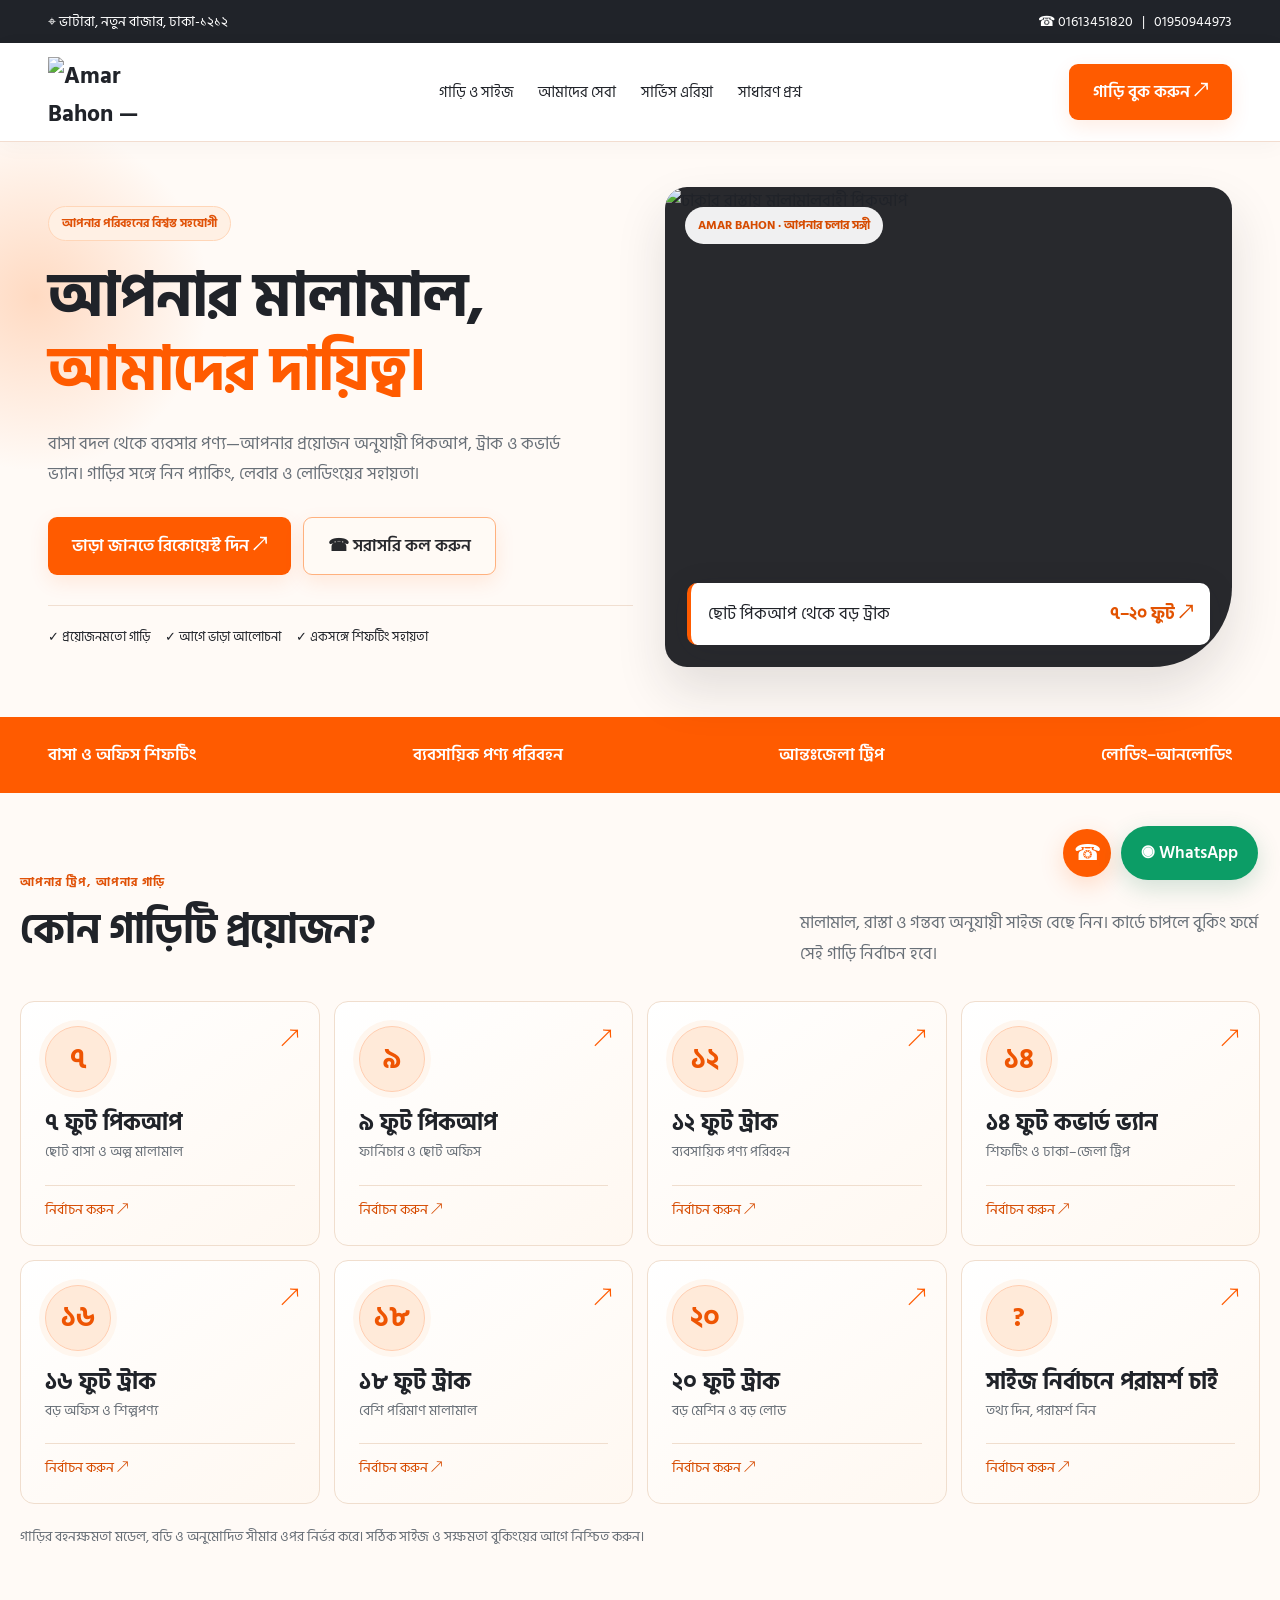
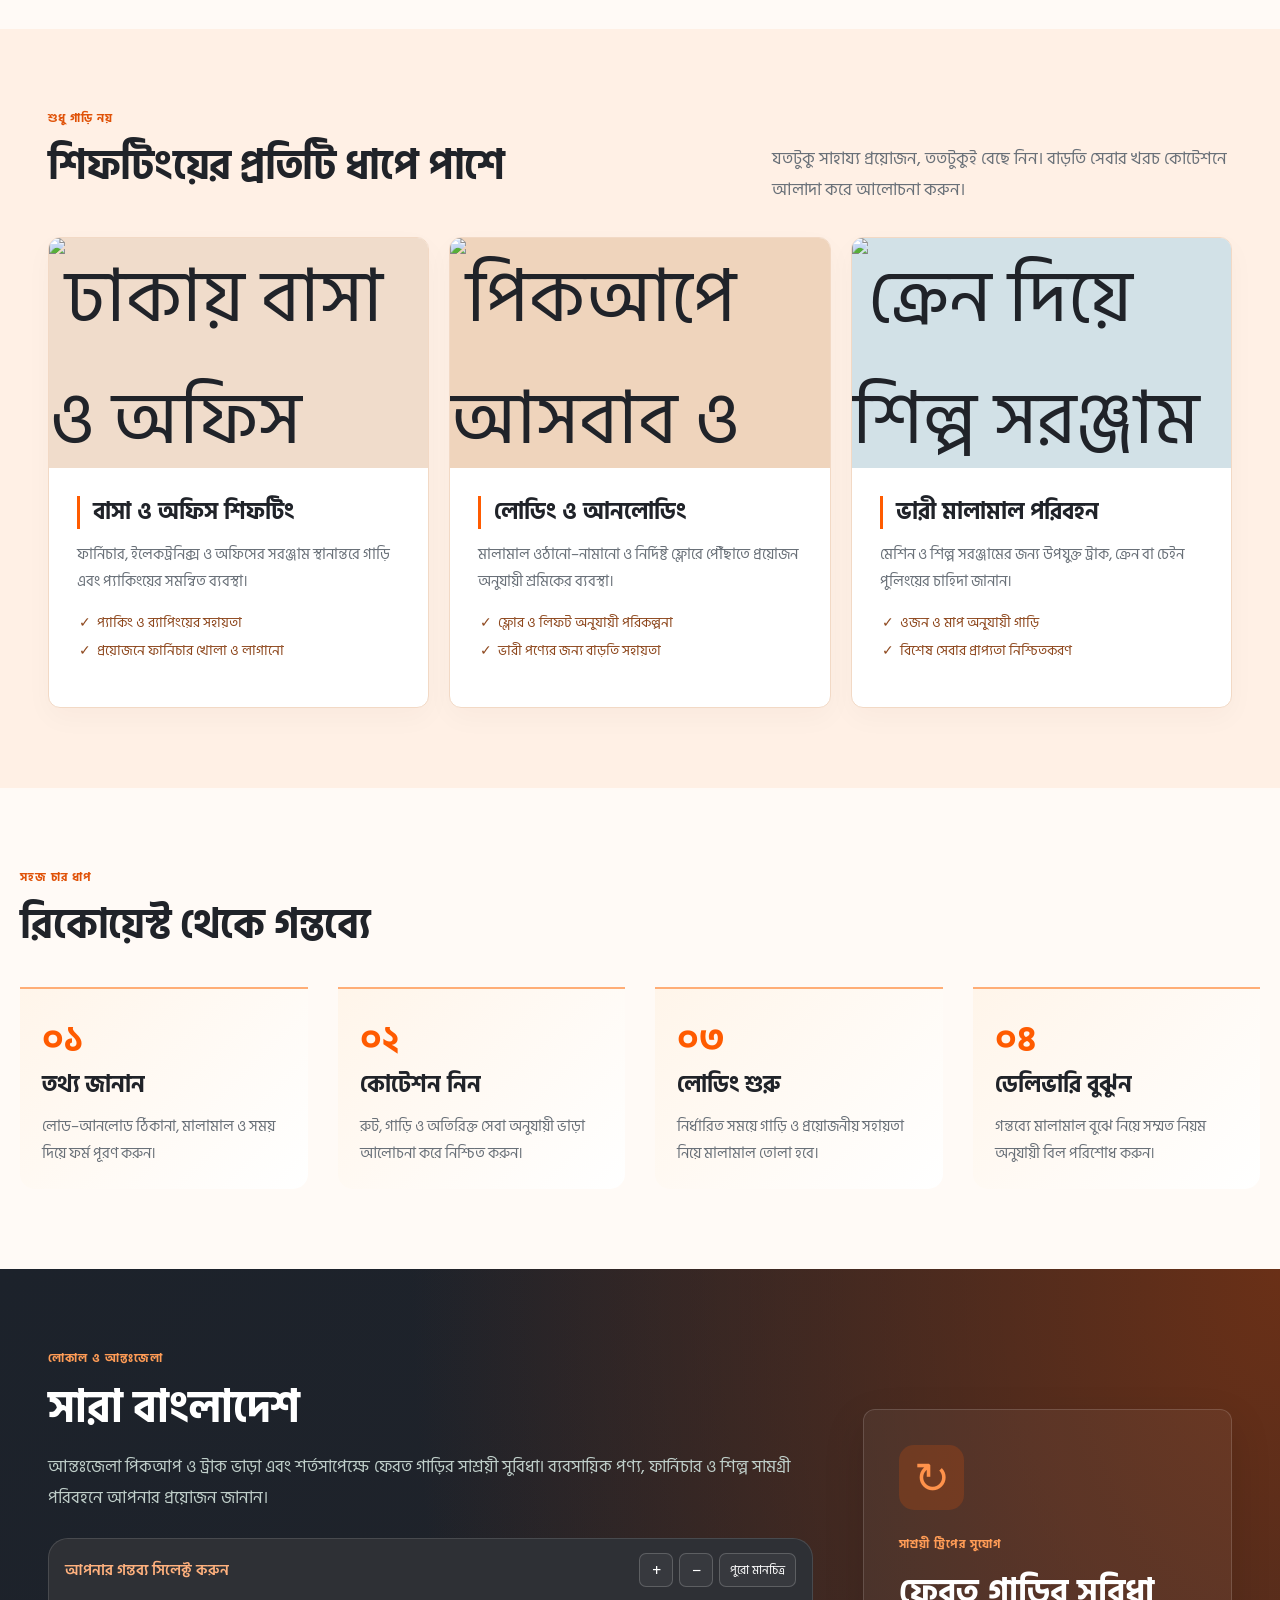
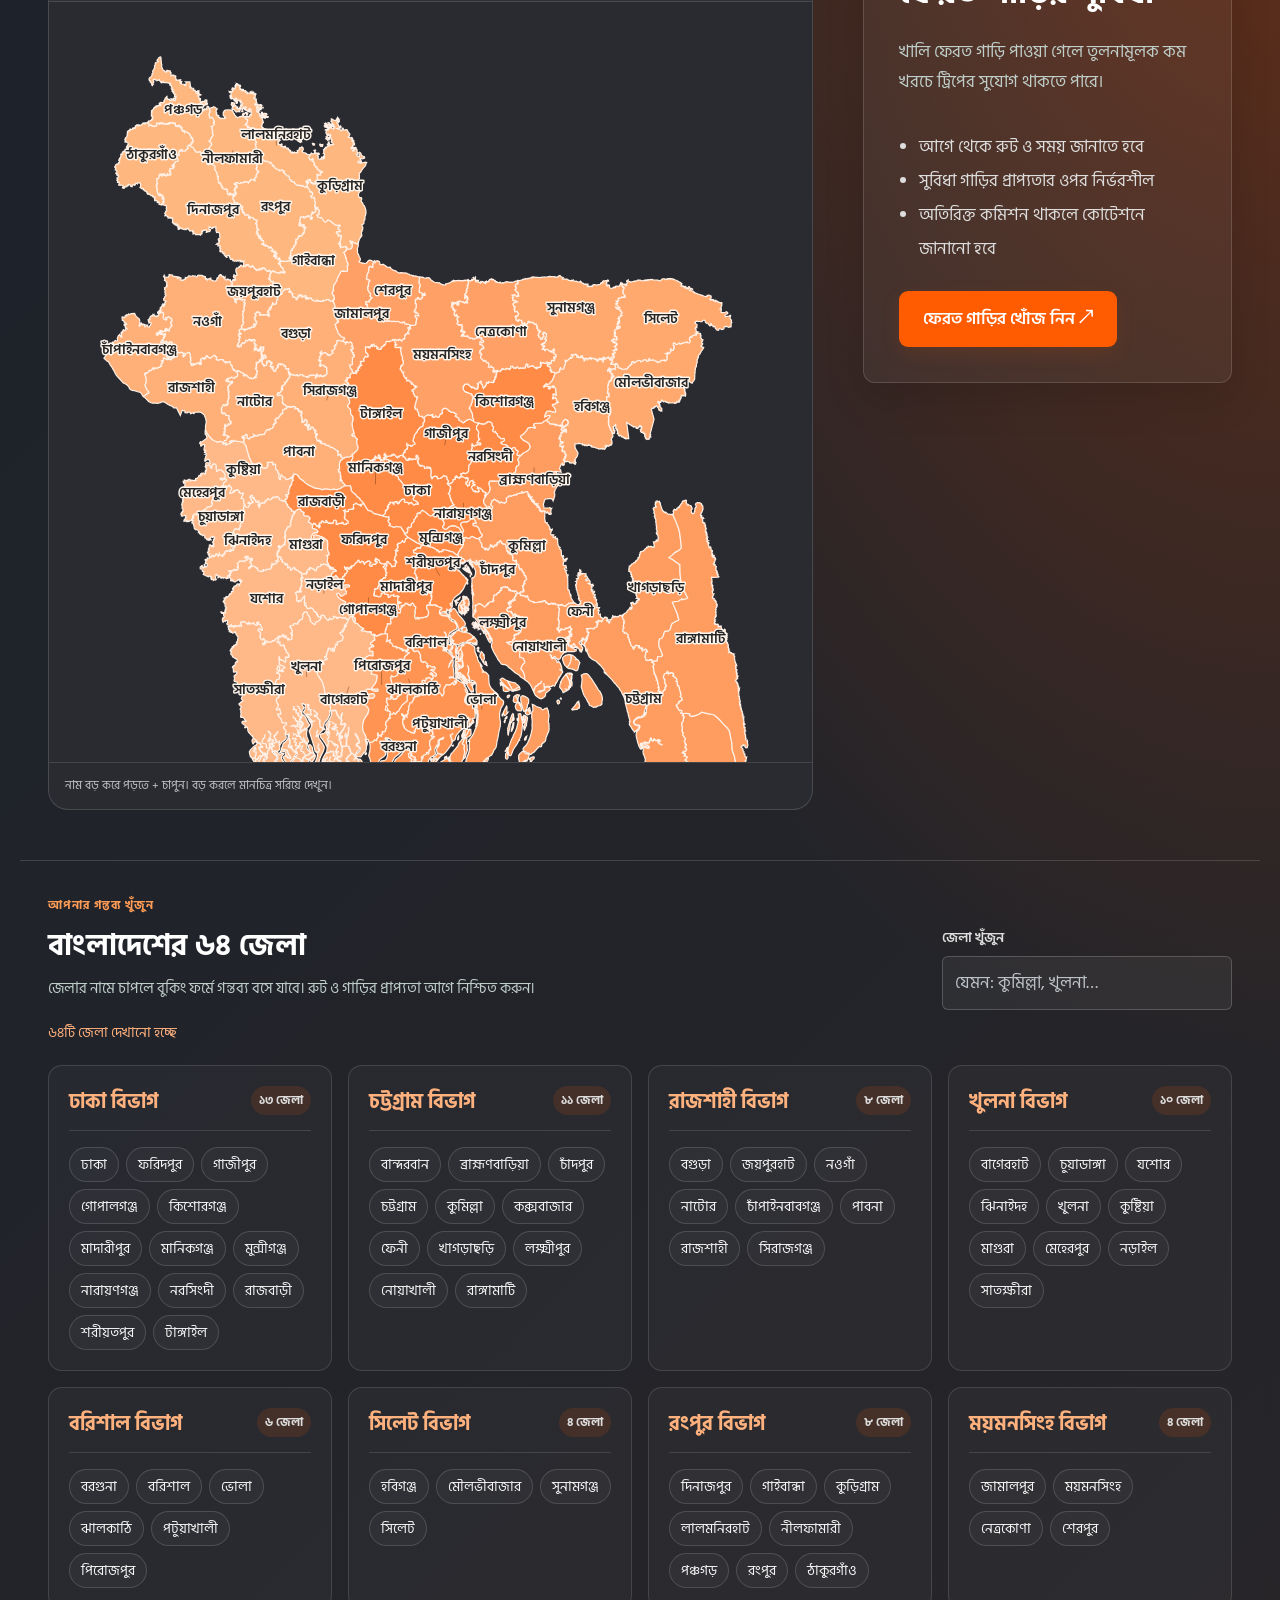
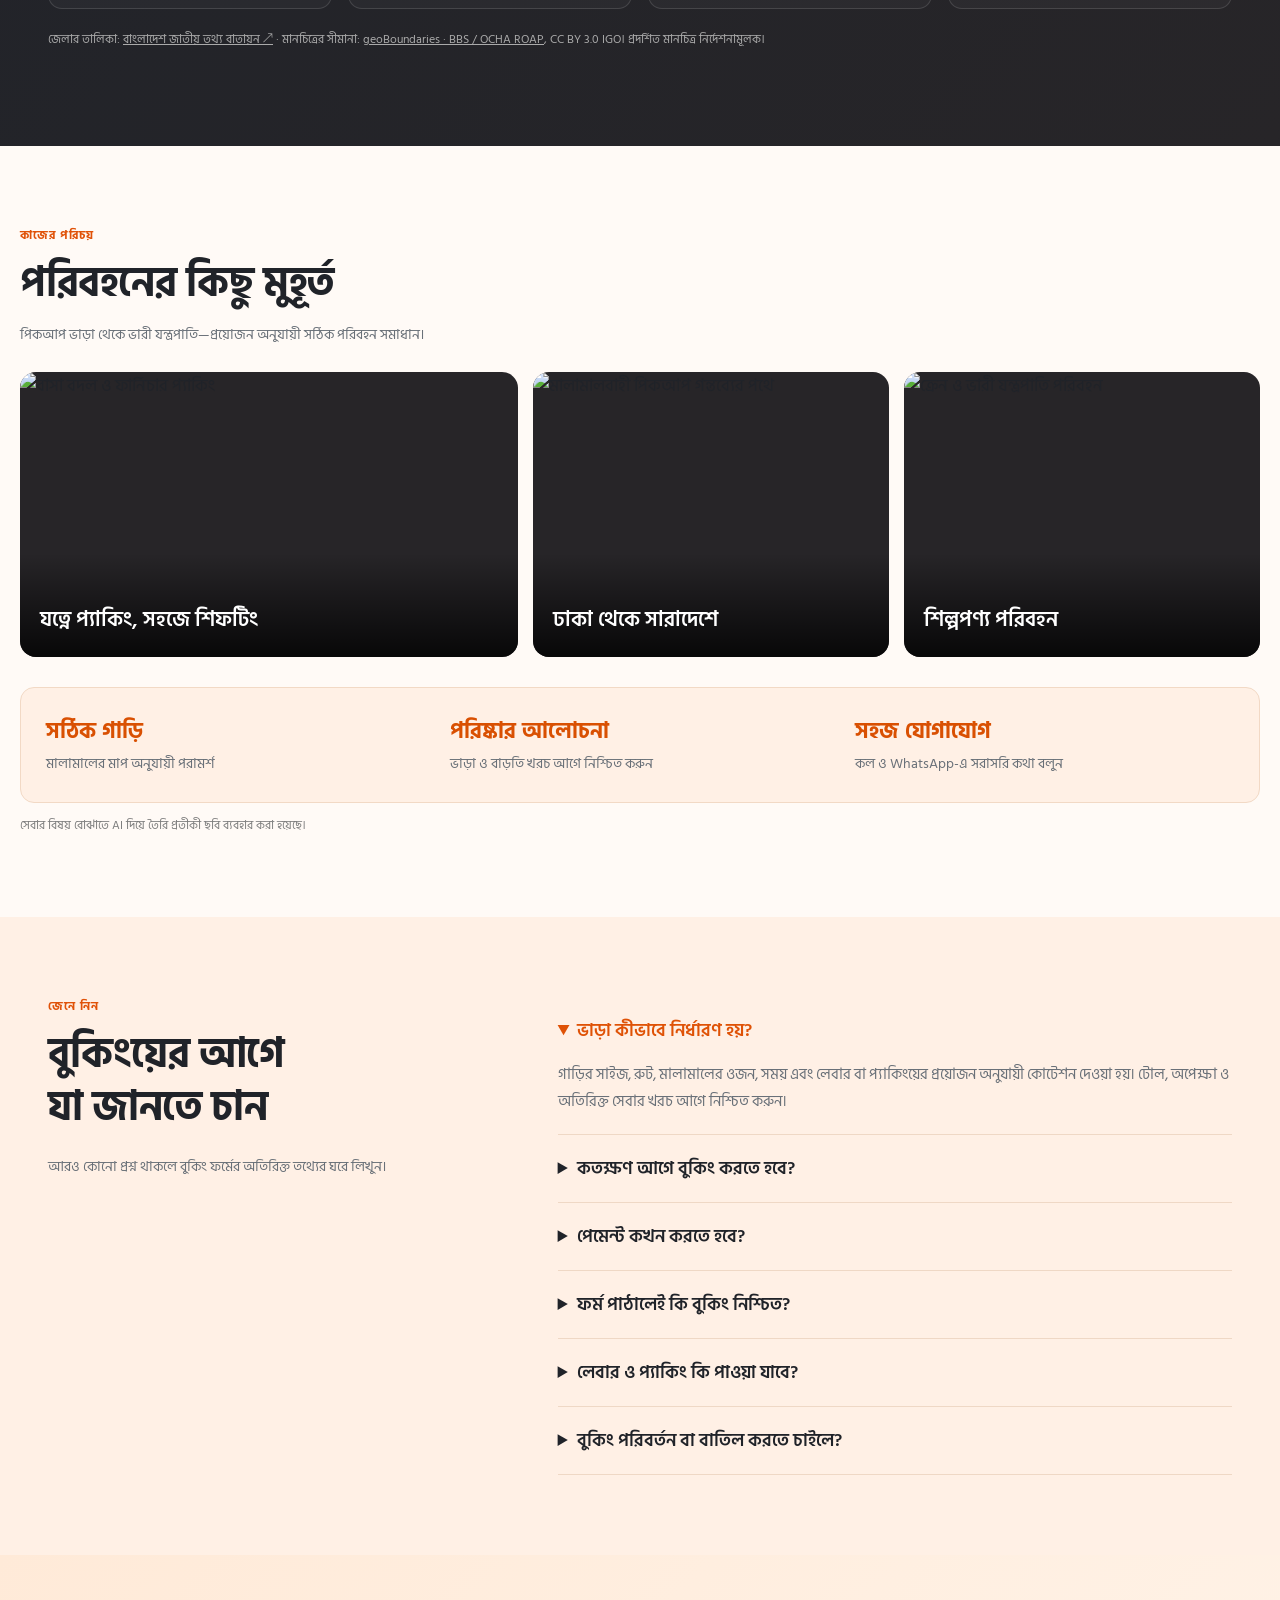
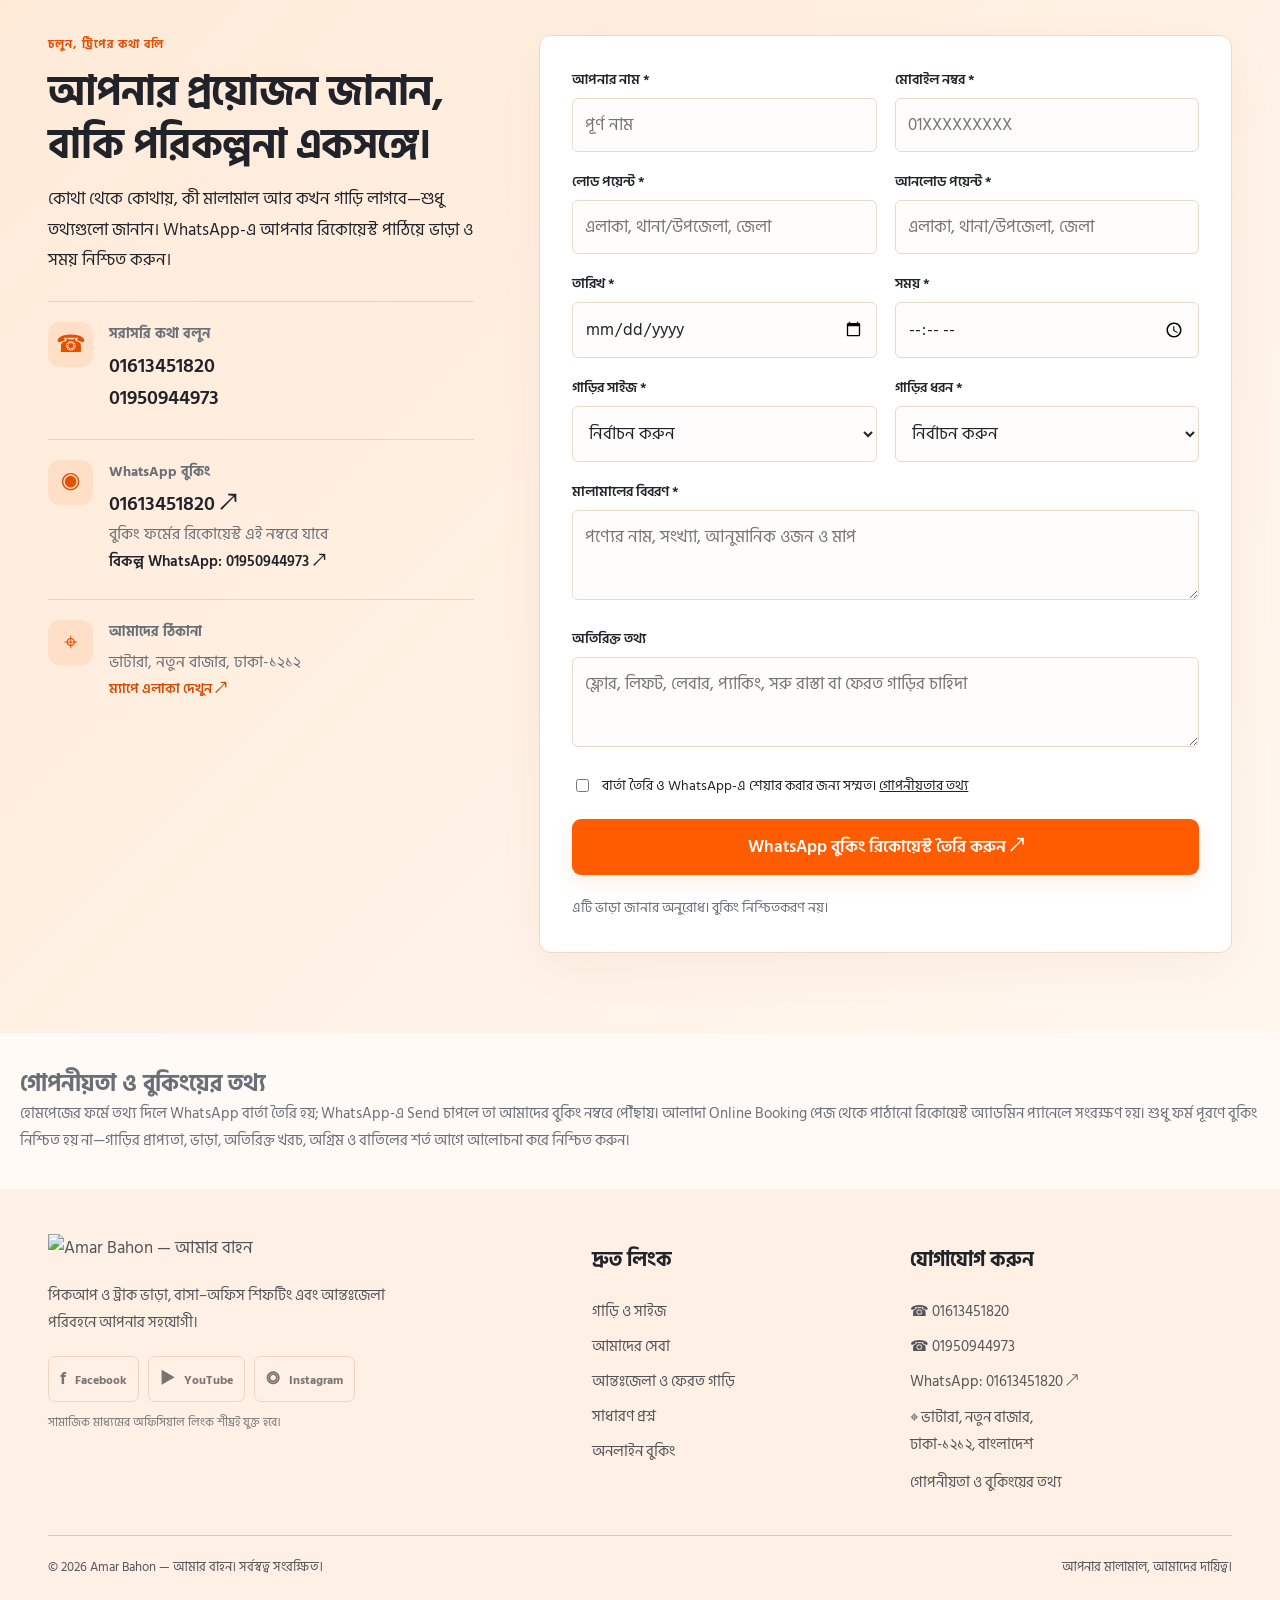
==== commit 8ceca2d0: "Make mobile header logo visibly larger" ====
--- a/index.html
+++ b/index.html
@@ -1 +1 @@
-<!doctype html><html lang="bn"><head><meta charset="UTF-8"><meta name="viewport" content="width=device-width,initial-scale=1"><meta name="description" content="ঢাকা থেকে সারা বাংলাদেশে পিকআপ ও ট্রাক ভাড়া, বাসা–অফিস শিফটিং এবং মালামাল পরিবহন। আমার বাহন, ভাটারা, নতুন বাজার, ঢাকা ১২১২। ফোন: 01613451820।"><title>ঢাকা থেকে পিকআপ ও ট্রাক ভাড়া | আমার বাহন</title><link rel="canonical" href="https://pickup-transport-demo-bd.cheerykrill32.chatgpt.site/"><link rel="icon" type="image/png" href="https://pickup-transport-demo-bd.cheerykrill32.chatgpt.site/amar-bahon-website/amar-bahon-logo-transparent.png"><link rel="apple-touch-icon" href="https://pickup-transport-demo-bd.cheerykrill32.chatgpt.site/amar-bahon-website/amar-bahon-logo-transparent.png"><meta name="robots" content="index,follow,max-image-preview:large"><meta name="theme-color" content="#102b35"><meta property="og:type" content="website"><meta property="og:locale" content="bn_BD"><meta property="og:site_name" content="আমার বাহন"><meta property="og:title" content="ঢাকা থেকে পিকআপ ও ট্রাক ভাড়া | আমার বাহন"><meta property="og:description" content="ঢাকা থেকে সারা বাংলাদেশে পিকআপ ও ট্রাক ভাড়া, বাসা–অফিস শিফটিং এবং মালামাল পরিবহন। আমার বাহন, ভাটারা, নতুন বাজার, ঢাকা ১২১২। ফোন: 01613451820।"><meta property="og:url" content="https://pickup-transport-demo-bd.cheerykrill32.chatgpt.site/"><meta property="og:image" content="https://pickup-transport-demo-bd.cheerykrill32.chatgpt.site/amar-bahon-website/hero.png"><meta property="og:image:alt" content="আমার বাহনের পিকআপ পরিবহন সেবা"><meta name="twitter:card" content="summary_large_image"><meta name="twitter:title" content="ঢাকা থেকে পিকআপ ও ট্রাক ভাড়া | আমার বাহন"><meta name="twitter:description" content="ঢাকা থেকে সারা বাংলাদেশে পিকআপ ও ট্রাক ভাড়া, বাসা–অফিস শিফটিং এবং মালামাল পরিবহন। আমার বাহন, ভাটারা, নতুন বাজার, ঢাকা ১২১২। ফোন: 01613451820।"><meta name="twitter:image" content="https://pickup-transport-demo-bd.cheerykrill32.chatgpt.site/amar-bahon-website/hero.png"><link href="https://fonts.googleapis.com/css2?family=Hind+Siliguri:wght@400;500;600;700&display=swap" rel="stylesheet"><style>:root{--navy:#102b35;--green:#ceee8b;--orange:#ff7549;--paper:#f7f7ef;--muted:#63716d}*{box-sizing:border-box}html{scroll-behavior:smooth;scroll-padding-top:100px}body{margin:0;background:var(--paper);color:var(--navy);font-family:'Hind Siliguri',sans-serif;font-size:17px}a{color:inherit;text-decoration:none}button,input,select,textarea{font:inherit}button,a,input,select,textarea{outline-offset:5px}button{cursor:pointer}.wrap{max-width:1200px;margin:auto;padding:0 28px}.demo{background:var(--green);text-align:center;padding:8px;font-size:14px}.top{background:var(--navy);color:white;font-size:13px;padding:9px 0}.top .wrap{display:flex;justify-content:space-between}header{position:sticky;top:0;background:#f7f7eff5;z-index:5;border-bottom:1px solid #dce0d5}nav{height:82px;display:flex;align-items:center;justify-content:space-between;gap:20px}.brand{font-size:23px;font-weight:700;display:flex;align-items:center;gap:10px}.mark{background:var(--navy);color:var(--green);border-radius:12px;padding:7px 12px}.navlinks{display:flex;gap:25px;font-size:15px}.btn{display:inline-flex;justify-content:center;align-items:center;gap:12px;border:0;border-radius:6px;background:var(--navy);color:white;padding:14px 24px;font-weight:600}.btn.lime{background:var(--green);color:var(--navy)}.btn.outline{background:transparent;color:var(--navy);border:1px solid #aebcb2}.eyebrow{text-transform:uppercase;letter-spacing:2px;font-size:12px;font-weight:700;color:var(--muted)}h1,h2,h3,p{margin:0}h1{font-size:clamp(42px,5vw,72px);line-height:1.15;letter-spacing:-1px;margin:20px 0}h2{font-size:clamp(30px,3.2vw,44px);line-height:1.3;margin:12px 0}h3{font-size:23px;line-height:1.4}p{line-height:1.8}.hero{display:grid;grid-template-columns:1.03fr 1fr;gap:50px;padding-top:60px;padding-bottom:58px;align-items:center}.hero p{color:var(--muted);max-width:520px}.hero-actions{display:flex;gap:12px;margin:27px 0}.proof{display:flex;gap:24px;font-size:14px;margin-top:30px;border-top:1px solid #dce0d5;padding-top:20px}.heroart{min-height:470px;background:#dce8d7;border-radius:16px;position:relative;overflow:hidden;display:flex;align-items:center}.heroart svg{width:100%}.artlabel{position:absolute;top:24px;left:24px;font-size:12px;letter-spacing:2px}.artnote{position:absolute;bottom:22px;left:22px;right:22px;background:white;border-radius:10px;padding:18px;display:flex;justify-content:space-between}.ribbon{background:var(--navy);color:#e9eddf;padding:24px 0}.ribbon .wrap{display:flex;justify-content:space-between;gap:20px}.section{padding:80px 0}.sectionhead{display:flex;justify-content:space-between;align-items:end;gap:30px;margin-bottom:32px}.sectionhead p{max-width:460px;color:var(--muted)}.vehicles{display:grid;grid-template-columns:repeat(4,1fr);gap:14px}.vehicle{background:white;border:1px solid #dce0d5;border-radius:10px;padding:24px;cursor:pointer;text-align:left;color:var(--navy);transition:.2s}.vehicle:hover,.vehicle.active{border-color:var(--navy);background:#eaf3db;transform:translateY(-3px)}.vehicle span{font-size:34px;font-weight:700}.vehicle p{font-size:14px;color:var(--muted)}.vehicle small{display:block;margin-top:20px;border-top:1px solid #dce0d5;padding-top:12px}.note{font-size:14px;color:var(--muted);margin-top:20px}.services{background:#e8ece1}.servicegrid{display:grid;grid-template-columns:repeat(3,1fr);gap:20px}.service{background:var(--paper);border-radius:12px;overflow:hidden}.serviceart{height:170px;display:flex;align-items:center;justify-content:center;font-size:75px;background:#d0ddc5}.service:nth-child(2) .serviceart{background:#efd4bc}.service:nth-child(3) .serviceart{background:#d2e1e7}.servicebody{padding:25px}.servicebody p{font-size:15px;color:var(--muted);margin:12px 0}.servicebody ul{padding-left:20px;font-size:14px;line-height:2}.steps{display:grid;grid-template-columns:repeat(4,1fr);gap:30px;margin-top:35px}.step{border-top:1px solid #bac7bb;padding-top:20px}.step b{font-size:36px;color:#849c77}.step p{color:var(--muted);font-size:15px;margin-top:12px}.distance{background:var(--navy);color:white}.distance .eyebrow{color:var(--green)}.distancegrid{display:grid;grid-template-columns:1fr 1fr;gap:50px}.distance p{color:#bfcec9;margin:15px 0}.distance ul{padding-left:20px;line-height:2}.routes{display:flex;flex-wrap:wrap;gap:8px;margin-top:25px}.routes span{border:1px solid #55716f;border-radius:30px;padding:7px 15px;font-size:14px}.returnbox{background:#21414b;padding:32px;border-radius:12px}.saving{font-size:56px;color:var(--green);font-weight:700}.gallery{display:grid;grid-template-columns:2fr 1fr 1fr;gap:15px}.gallery div{padding:30px;border-radius:10px;background:#dce8d7;min-height:190px;display:flex;flex-direction:column;justify-content:end}.gallery div:nth-child(2){background:#ecdccc}.gallery div:nth-child(3){background:#d5e1e3}.gallery span{font-size:45px}.placeholderbox{border:1px dashed #aab9ab;padding:25px;border-radius:10px;color:var(--muted);line-height:1.8;margin-top:25px}.faqgrid{display:grid;grid-template-columns:1fr 1.5fr;gap:60px}details{border-bottom:1px solid #cad3c5;padding:19px 0}summary{cursor:pointer;font-weight:600;font-size:18px}details p{font-size:15px;color:var(--muted);padding:16px 0 0}.booking{background:#e8ece1}.bookinggrid{display:grid;grid-template-columns:.8fr 1.3fr;gap:65px}.contactbox{margin-top:25px;border-top:1px solid #bdcab8;padding-top:20px}.contactbox p{color:var(--muted);font-size:15px}.form{background:white;padding:32px;border-radius:12px}.fields{display:grid;grid-template-columns:1fr 1fr;gap:18px}.full{grid-column:1/-1}label{display:block;font-size:14px;font-weight:600;margin-bottom:7px}input,textarea,select{width:100%;border:1px solid #cdd6c9;border-radius:6px;padding:12px;background:#fcfdf9;color:var(--navy)}textarea{min-height:90px;resize:vertical}.check{display:flex;align-items:start;gap:10px;font-weight:400}.check input{width:auto;margin-top:5px}.form .btn{width:100%;margin-top:15px}footer{background:#0b222b;color:#c4d0cb;padding:45px 0}.footerrow{display:flex;justify-content:space-between;gap:30px}.footerlinks{display:flex;gap:20px;font-size:14px}.copy{border-top:1px solid #35505a;margin-top:30px;padding-top:20px;font-size:13px}.menu{display:none;background:transparent;border:0;font-size:26px}dialog{border:0;border-radius:14px;padding:30px;max-width:590px;width:92%;color:var(--navy)}dialog::backdrop{background:#102b3580}dialog pre{font-family:inherit;white-space:pre-wrap;background:#f0f3e9;padding:20px;font-size:15px;max-height:45vh;overflow:auto}dialog .btn{margin:5px 5px 0 0}.status{font-size:14px;color:#436b36;margin:10px 0}.float{position:fixed;bottom:20px;right:20px;z-index:4;box-shadow:0 6px 25px #102b3525}.legal{font-size:15px;color:var(--muted)}@media(max-width:850px){.navlinks{display:none;position:absolute;top:82px;left:0;right:0;background:var(--paper);padding:25px;flex-direction:column;border-bottom:1px solid #ccc}.navlinks.open{display:flex}.menu{display:block}nav>.btn{display:none}.hero{grid-template-columns:1fr;padding-top:35px;gap:30px}.heroart{min-height:360px}.vehicles{grid-template-columns:repeat(2,1fr)}.servicegrid{grid-template-columns:1fr}.steps{grid-template-columns:1fr 1fr}.distancegrid,.faqgrid,.bookinggrid{grid-template-columns:1fr;gap:30px}.sectionhead{display:block}.sectionhead p{margin-top:15px}.gallery{grid-template-columns:1fr}.ribbon .wrap{flex-wrap:wrap}.section{padding:55px 0}.top .wrap span:last-child{display:none}.footerrow{flex-direction:column}.fields{grid-template-columns:1fr}.full{grid-column:auto}.proof{gap:12px;flex-wrap:wrap}.wrap{padding:0 20px}.form{padding:22px}.hero-actions{flex-wrap:wrap}}.admin-login-nav{white-space:nowrap}@media(max-width:850px){.admin-login-nav{display:block!important}}</style><style>:root{--navy:#202329;--green:#ff5b00;--orange:#ff5b00;--paper:#fffaf6;--muted:#697078}body{background:#fffaf6}.wrap{max-width:1240px}.top{background:#202329;font-size:14px;padding:10px 0}header{background:#fffffff5;border-bottom:1px solid #f2ddd0;box-shadow:0 4px 22px #28232008}nav{height:98px}.brand-logo{width:166px;height:88px;object-fit:contain}.btn{background:#ff5b00;border-radius:9px;box-shadow:0 7px 20px #ff5b001c;transition:transform .2s,background .2s}.btn:hover{background:#e84f00;transform:translateY(-2px)}.btn.lime{background:#ff5b00;color:white}.btn.outline{border-color:#ffb17e;background:#fffaf5;color:#28292d}.hero{padding-top:45px;padding-bottom:50px;gap:32px;position:relative}.hero:before{content:'';position:absolute;left:-160px;top:-20px;width:350px;height:350px;background:radial-gradient(#ffdac2,transparent 70%);z-index:-1}h1{font-size:clamp(42px,4.8vw,67px);line-height:1.2}h1 span{color:#ff5b00}.eyebrow{color:#e05208;letter-spacing:1px}.hero .eyebrow{background:#fff0e4;border:1px solid #ffd6b8;display:inline-block;padding:7px 13px;border-radius:25px;letter-spacing:0}.heroart{min-height:480px;background:#28292d;border-radius:22px 22px 80px 22px;box-shadow:0 24px 50px #20232920;isolation:isolate}.hero-photo{width:100%;height:480px;object-fit:cover;display:block}.photo-tag{position:absolute;top:20px;left:20px;background:#ffffffee;backdrop-filter:blur(10px);padding:9px 13px;font-size:12px;border-radius:25px;color:#d64b00;font-weight:700}.artnote{bottom:22px;right:22px;left:22px;padding:17px;border-left:4px solid #ff5b00;box-shadow:0 6px 30px #20232920}.artnote strong{color:#e25200}.proof{gap:15px;border-top:1px solid #f1dfd1;flex-wrap:wrap}.proof span{font-size:13px}.ribbon{background:#ff5b00;color:white}.ribbon .wrap{font-weight:600}.sectionhead h2,h2{letter-spacing:-.5px}.services{background:#fff0e5}.vehicle{border:1px solid #f0dece;position:relative;background:linear-gradient(145deg,#fff,#fff8f1);border-radius:14px;overflow:hidden}.vehicle:after{content:'↗';position:absolute;right:20px;top:20px;color:#ff5b00;font-size:22px}.vehicle span{color:#ee5503;background:#ffead9;display:inline-flex;width:62px;height:62px;align-items:center;justify-content:center;border-radius:12px;font-size:28px;margin-bottom:15px}.vehicle:hover,.vehicle.active{background:#fff0e5;border-color:#ff5b00;box-shadow:0 10px 22px #ff5b0015}.vehicle small{border-color:#f0dece;color:#d64b00}.service{border:1px solid #f2d9c5;box-shadow:0 10px 28px #44210a08;background:white}.serviceart{height:230px;display:block;background:#f0dccb;overflow:hidden}.serviceart img{height:100%;width:100%;object-fit:cover;transition:transform .4s}.service:hover img{transform:scale(1.04)}.servicebody{padding:28px}.servicebody h3{border-left:3px solid #ff5b00;padding-left:13px}.servicebody ul{list-style:'✓  ';color:#8e481e}.step{border-top:2px solid #ffad76;padding:22px;background:linear-gradient(135deg,#fff5ea,white);border-radius:0 0 15px 15px}.step b{color:#ff5b00}.distance{background:radial-gradient(ellipse at top right,#6a3017 0,transparent 48%),linear-gradient(135deg,#1c222b,#272528);color:white}.distance .eyebrow{color:#ff9c56}.distance h2{font-size:44px}.route-photo{width:100%;height:220px;object-fit:cover;border-radius:14px;margin-top:16px;border:1px solid #ffffff25}.routes span{border-color:#ffffff25;background:#ffffff0c}.returnbox{background:#ffffff0c;border:1px solid #ffffff25;box-shadow:0 15px 40px #0002;display:flex;flex-direction:column;justify-content:center;padding:35px}.returnbox ul{margin-bottom:25px;color:#ddd}.returnbox .btn{align-self:flex-start}.return-icon{width:65px;height:65px;border-radius:15px;background:#ff5b002e;color:#ff924b;display:grid;place-items:center;font-size:43px;margin-bottom:25px}.saving{font-size:34px;color:white;margin:15px 0 5px}.gallery{grid-template-columns:1.4fr 1fr 1fr}.gallery figure{margin:0;position:relative;overflow:hidden;border-radius:16px;min-height:285px;background:#272528}.gallery img{height:285px;width:100%;object-fit:cover;display:block;transition:transform .4s}.gallery figure:hover img{transform:scale(1.04)}.gallery figcaption{position:absolute;bottom:0;left:0;right:0;padding:50px 20px 20px;background:linear-gradient(transparent,#000c);color:white;font-size:21px;font-weight:600}.trust-strip{margin-top:30px;background:#fff0e5;border:1px solid #f2d9c5;border-radius:14px;padding:25px;display:grid;grid-template-columns:repeat(3,1fr);gap:25px}.trust-strip b{display:block;color:#d95002;font-size:22px}.trust-strip span{font-size:14px;color:#697078}.image-credit{font-size:12px;color:#7c7c7c;margin-top:12px}.faqgrid summary{position:relative}details{border-color:#efd8c5}details[open] summary{color:#df5206}.booking{background:linear-gradient(135deg,#ffead8,#fff7ef)}.form{box-shadow:0 15px 50px #7835070c;border:1px solid #f1d9c4}.contactbox{display:flex;gap:16px;border-color:#efd1ba}.contactbox a{display:block;font-weight:600;font-size:20px}.contactbox .map-link{font-size:14px;color:#d64b00}.contact-icon{display:grid;place-items:center;background:#ffdfc7;border-radius:12px;color:#e25100;width:45px;height:45px;flex-shrink:0;font-size:24px}.contactbox strong{display:block;font-size:14px;color:#697078;margin-bottom:5px}.contactbox p{font-size:16px}input,textarea,select{border-color:#e7dacc;background:#fffdfb}input:focus,textarea:focus,select:focus{border-color:#ff5b00;outline:2px solid #ff5b0020}input[type=checkbox]{accent-color:#ff5b00}.legal{padding-top:35px;padding-bottom:35px}footer{background:#202329;color:#c6c8cc}.footer-grid{display:grid;grid-template-columns:1.5fr .8fr 1fr;gap:60px}.footer-brand{display:inline-block;background:white;border-radius:10px;padding:6px 18px;margin-bottom:20px}.footer-brand img{width:180px;height:100px;object-fit:contain}.footer-grid h3{font-size:20px;color:white;margin:12px 0 25px}.footer-grid p{font-size:15px;margin-bottom:12px;max-width:350px}.footer-grid>div>a:not(.footer-brand){display:block;font-size:15px;margin:10px 0}.socials{display:flex;gap:9px;margin:20px 0 10px;flex-wrap:wrap}.socials a{border:1px solid #ffffff30;border-radius:7px;padding:8px 11px;color:white;font-weight:700}.socials span{font-size:12px;margin-left:5px}.socials [aria-disabled=true]{opacity:.6;cursor:default}.social-note{font-size:12px!important;color:#999}.copy{border-color:#ffffff20;display:flex;justify-content:space-between;gap:20px}.floating-actions{position:fixed;bottom:20px;right:22px;display:flex;align-items:center;gap:10px;z-index:6}.float-wa{background:#0c9d66;color:white;box-shadow:0 8px 24px #08774c30;padding:13px 20px;border-radius:28px}.float-wa:hover{background:#078457}.float-call{width:48px;height:48px;display:grid;place-items:center;border-radius:50%;background:#ff5b00;color:white;font-size:22px;box-shadow:0 8px 24px #ff5b0030}dialog{border-top:5px solid #ff5b00}dialog pre{background:#fff4eb}.status{color:#697078}@media(max-width:850px){nav{height:85px}.navlinks{top:85px;background:white}.brand-logo{width:142px;height:77px}.heroart,.hero-photo{min-height:350px;height:350px}.gallery{grid-template-columns:1fr}.gallery figure,.gallery img{height:270px;min-height:270px}.trust-strip{grid-template-columns:1fr;gap:20px}.footer-grid{grid-template-columns:1fr;gap:28px}.footer-grid h3{margin-bottom:16px}.top .wrap{justify-content:center}.top .wrap span:last-child{display:block}.top .wrap span:first-child{display:none}.copy{display:block}.copy span{display:block;margin-top:8px}.ribbon .wrap{gap:12px;font-size:14px}.distance h2{font-size:36px}.returnbox{padding:25px}.saving{font-size:29px}.floating-actions{bottom:13px;right:13px}.hero-actions .btn{padding:13px 17px}.hero{padding-top:30px}.sectionhead p{font-size:16px}.step{padding:17px}.steps{gap:14px}.heroart{border-radius:18px 18px 55px 18px}}@media(prefers-reduced-motion:reduce){html{scroll-behavior:auto}*{transition:none!important}}</style><style>.vehicle span{border-radius:50%;width:66px;height:66px;box-shadow:0 0 0 6px #fff6ee;border:1px solid #ffceb1}.brand-logo{background:transparent}.footer-brand{background:transparent;padding:0}.footer-brand img{filter:drop-shadow(0 0 1px #fff)}.map-panel{position:relative;margin-top:25px;display:flex;align-items:center;justify-content:center;min-height:395px;border:1px solid #ffffff25;border-radius:20px;background:radial-gradient(ellipse at center,#ff5b001a,transparent 70%),#ffffff05;overflow:hidden}.bangladesh-map{display:block;height:365px;width:90%;object-fit:contain;padding:12px}.map-caption{position:absolute;bottom:18px;left:20px;background:#202329d9;border:1px solid #ffffff20;border-radius:10px;padding:10px 15px}.map-caption strong,.map-caption span{display:block}.map-caption strong{color:#ffab6c}.map-caption span{font-size:13px;color:#ddd}.district-section{margin-top:50px;border-top:1px solid #ffffff25;padding-top:35px}.district-heading{display:flex;align-items:end;justify-content:space-between;gap:30px}.district-heading h3{font-size:30px;margin-top:10px}.district-heading p{font-size:15px;margin:8px 0}.district-search{min-width:290px}.district-search label{color:#ddd}.district-search input{background:#ffffff0d;border-color:#ffffff30;color:white}.district-search input::placeholder{color:#bdc2c8}.district-result{font-size:14px;color:#ffb17e!important;margin:10px 0 20px!important}.district-grid{display:grid;grid-template-columns:repeat(4,1fr);gap:16px}.division-card{background:#ffffff08;border:1px solid #ffffff20;border-radius:14px;padding:20px}.division-card h4{font-size:20px;margin:0 0 16px;padding-bottom:12px;border-bottom:1px solid #ffffff20;color:#ffb17e}.division-card h4 span{font-size:12px;float:right;background:#ff5b0020;padding:5px 8px;border-radius:20px;color:#ddd}.district-chips{display:flex;flex-wrap:wrap;gap:7px}.district-chips button{border:1px solid #ffffff25;background:#ffffff08;color:#f4f4f4;border-radius:20px;padding:5px 11px;font-size:14px;transition:.2s}.district-chips button:hover,.district-chips button:focus-visible{background:#ff5b00;border-color:#ff5b00;color:white}.district-source{font-size:12px;margin-top:20px!important;color:#aaa!important}.district-source a{text-decoration:underline}[hidden]{display:none!important}@media(max-width:1000px){.district-grid{grid-template-columns:repeat(2,1fr)}}@media(max-width:600px){.district-heading{display:block}.district-search{min-width:0;margin-top:20px}.district-grid{grid-template-columns:1fr}.division-card{padding:18px}.map-panel{min-height:370px}.bangladesh-map{height:340px}.distance h2{font-size:42px}.map-caption{bottom:12px;left:12px}.district-heading h3{font-size:27px}}</style><style>footer{background:#fff0e5;color:#53545a}.footer-grid h3{color:#202329}.socials a{color:#202329;border-color:#e4c3aa}.copy{border-color:#e4c3aa}.social-note{color:#777}.footer-brand img{filter:none}</style><style>.distancegrid{grid-template-columns:minmax(0,1.35fr) minmax(0,.65fr);align-items:start}.map-panel{display:block;min-height:0;overflow:hidden;background:#292b30;margin-top:25px}.map-tools{display:flex;justify-content:space-between;align-items:center;gap:12px;padding:14px 16px;border-bottom:1px solid #ffffff20;background:#ffffff06}.map-tools>span{font-size:15px;color:#ffb17e;font-weight:600}.map-tools>div{display:flex;gap:6px}.map-tools button{height:34px;min-width:34px;padding:3px 10px;border:1px solid #ffffff30;border-radius:7px;color:white;background:#ffffff0c}.map-tools button:hover{background:#ff5b00}.map-tools #mapZoomReset{font-size:12px}.map-scroll{max-height:760px;overflow:auto;overscroll-behavior:contain;scrollbar-color:#ff7b38 #24262c}.district-map-svg{display:block;width:100%;height:auto;max-width:none;min-width:0;padding:15px}.map-help{font-size:12px!important;margin:0!important;padding:12px 16px;border-top:1px solid #ffffff20;color:#bec0c4!important}.returnbox{margin-top:60px}.district-map-svg text{font-family:'Hind Siliguri','Nirmala UI',sans-serif}@media(max-width:850px){.distancegrid{grid-template-columns:minmax(0,1fr)}.returnbox{margin-top:0}.map-scroll{max-height:620px}.map-tools{padding:12px}.map-tools>span{font-size:13px}.district-map-svg{padding:8px}}</style><style>.brand-logo{width:124px;height:70px;object-fit:contain}@media(max-width:850px){.brand-logo{width:96px;height:58px}}</style><style>@media(max-width:850px){header nav.wrap{height:80px;min-height:80px}}</style><script type="application/ld+json">{"@context":"https://schema.org","@type":"MovingCompany","@id":"https://pickup-transport-demo-bd.cheerykrill32.chatgpt.site/#business","name":"আমার বাহন","alternateName":"Amar Bahon","url":"https://pickup-transport-demo-bd.cheerykrill32.chatgpt.site/","logo":"https://pickup-transport-demo-bd.cheerykrill32.chatgpt.site/amar-bahon-website/amar-bahon-logo-transparent.png","image":"https://pickup-transport-demo-bd.cheerykrill32.chatgpt.site/amar-bahon-website/hero.png","description":"ঢাকা থেকে সারা বাংলাদেশে পিকআপ ও ট্রাক ভাড়া, বাসা–অফিস শিফটিং এবং মালামাল পরিবহন। আমার বাহন, ভাটারা, নতুন বাজার, ঢাকা ১২১২। ফোন: 01613451820।","telephone":["+8801613451820","+8801950944973"],"address":{"@type":"PostalAddress","streetAddress":"ভাটারা, নতুন বাজার","addressLocality":"ঢাকা","postalCode":"1212","addressCountry":"BD"},"areaServed":{"@type":"Country","name":"বাংলাদেশ"},"contactPoint":[{"@type":"ContactPoint","telephone":"+8801613451820","contactType":"customer service","availableLanguage":["Bengali"]},{"@type":"ContactPoint","telephone":"+8801950944973","contactType":"customer service","availableLanguage":["Bengali"]}]}</script><link rel="stylesheet" href="/amar-bahon-website/map-desktop.css?v=20261020-1"></head><body><div class="top"><div class="wrap"><span>⌖ ভাটারা, নতুন বাজার, ঢাকা-১২১২</span><span><a href="tel:01613451820">☎ 01613451820</a> &nbsp; | &nbsp; <a href="tel:01950944973">01950944973</a></span></div></div><header><nav class="wrap"><a class="brand" href="#"><img class="brand-logo" src="/amar-bahon-website/amar-bahon-logo-transparent.png" alt="Amar Bahon — আমার বাহন"></a><div class="navlinks" id="nav"><a href="#vehicles">গাড়ি ও সাইজ</a><a href="#services">আমাদের সেবা</a><a href="#routes">সার্ভিস এরিয়া</a><a href="#faq">সাধারণ প্রশ্ন</a></div><a class="btn" href="#booking">গাড়ি বুক করুন ↗</a><button class="menu" aria-label="মেনু খুলুন" aria-expanded="false">☰</button></nav></header><main><section class="hero wrap"><div><div class="eyebrow">আপনার পরিবহনের বিশ্বস্ত সহযোগী</div><h1>আপনার মালামাল,<br><span>আমাদের দায়িত্ব।</span></h1><p>বাসা বদল থেকে ব্যবসার পণ্য—আপনার প্রয়োজন অনুযায়ী পিকআপ, ট্রাক ও কভার্ড ভ্যান। গাড়ির সঙ্গে নিন প্যাকিং, লেবার ও লোডিংয়ের সহায়তা।</p><div class="hero-actions"><a href="#booking" class="btn">ভাড়া জানতে রিকোয়েস্ট দিন ↗</a><a href="tel:01613451820" class="btn outline">☎ সরাসরি কল করুন</a></div><div class="proof"><span>✓ প্রয়োজনমতো গাড়ি</span><span>✓ আগে ভাড়া আলোচনা</span><span>✓ একসঙ্গে শিফটিং সহায়তা</span></div></div><div class="heroart"><img class="hero-photo" src="/amar-bahon-website/hero.png" alt="ঢাকার রাস্তায় মালামালবাহী পিকআপ"><span class="photo-tag">AMAR BAHON · আপনার চলার সঙ্গী</span><div class="artnote"><span>ছোট পিকআপ থেকে বড় ট্রাক</span><strong>৭–২০ ফুট ↗</strong></div></div></section><div class="ribbon"><div class="wrap"><span>বাসা ও অফিস শিফটিং</span><span>ব্যবসায়িক পণ্য পরিবহন</span><span>আন্তঃজেলা ট্রিপ</span><span>লোডিং–আনলোডিং</span></div></div><section id="vehicles" class="section wrap"><div class="sectionhead"><div><div class="eyebrow">আপনার ট্রিপ, আপনার গাড়ি</div><h2>কোন গাড়িটি প্রয়োজন?</h2></div><p>মালামাল, রাস্তা ও গন্তব্য অনুযায়ী সাইজ বেছে নিন। কার্ডে চাপলে বুকিং ফর্মে সেই গাড়ি নির্বাচন হবে।</p></div><div class="vehicles" id="vehicleCards"></div><p class="note">গাড়ির বহনক্ষমতা মডেল, বডি ও অনুমোদিত সীমার ওপর নির্ভর করে। সঠিক সাইজ ও সক্ষমতা বুকিংয়ের আগে নিশ্চিত করুন।</p></section><section id="services" class="section services"><div class="wrap"><div class="sectionhead"><div><div class="eyebrow">শুধু গাড়ি নয়</div><h2>শিফটিংয়ের প্রতিটি ধাপে পাশে</h2></div><p>যতটুকু সাহায্য প্রয়োজন, ততটুকুই বেছে নিন। বাড়তি সেবার খরচ কোটেশনে আলাদা করে আলোচনা করুন।</p></div><div class="servicegrid"><article class="service"><div class="serviceart"><img loading="lazy" src="/amar-bahon-website/shifting.png" alt="ঢাকায় বাসা ও অফিস শিফটিংয়ের জন্য পিকআপে ফার্নিচার লোডিং"></div><div class="servicebody"><h3>বাসা ও অফিস শিফটিং</h3><p>ফার্নিচার, ইলেকট্রনিক্স ও অফিসের সরঞ্জাম স্থানান্তরে গাড়ি এবং প্যাকিংয়ের সমন্বিত ব্যবস্থা।</p><ul><li>প্যাকিং ও র‍্যাপিংয়ের সহায়তা</li><li>প্রয়োজনে ফার্নিচার খোলা ও লাগানো</li></ul></div></article><article class="service"><div class="serviceart"><img loading="lazy" src="/amar-bahon-website/loading-unloading-v2.png" alt="পিকআপে আসবাব ও বাক্স তোলা হচ্ছে"></div><div class="servicebody"><h3>লোডিং ও আনলোডিং</h3><p>মালামাল ওঠানো–নামানো ও নির্দিষ্ট ফ্লোরে পৌঁছাতে প্রয়োজন অনুযায়ী শ্রমিকের ব্যবস্থা।</p><ul><li>ফ্লোর ও লিফট অনুযায়ী পরিকল্পনা</li><li>ভারী পণ্যের জন্য বাড়তি সহায়তা</li></ul></div></article><article class="service"><div class="serviceart"><img loading="lazy" src="/amar-bahon-website/industrial.png" alt="ক্রেন দিয়ে শিল্প সরঞ্জাম ট্রাকে লোড করা"></div><div class="servicebody"><h3>ভারী মালামাল পরিবহন</h3><p>মেশিন ও শিল্প সরঞ্জামের জন্য উপযুক্ত ট্রাক, ক্রেন বা চেইন পুলিংয়ের চাহিদা জানান।</p><ul><li>ওজন ও মাপ অনুযায়ী গাড়ি</li><li>বিশেষ সেবার প্রাপ্যতা নিশ্চিতকরণ</li></ul></div></article></div></div></section><section class="section wrap" id="process"><div class="eyebrow">সহজ চার ধাপ</div><h2>রিকোয়েস্ট থেকে গন্তব্যে</h2><div class="steps"><div class="step"><b>০১</b><h3>তথ্য জানান</h3><p>লোড–আনলোড ঠিকানা, মালামাল ও সময় দিয়ে ফর্ম পূরণ করুন।</p></div><div class="step"><b>০২</b><h3>কোটেশন নিন</h3><p>রুট, গাড়ি ও অতিরিক্ত সেবা অনুযায়ী ভাড়া আলোচনা করে নিশ্চিত করুন।</p></div><div class="step"><b>০৩</b><h3>লোডিং শুরু</h3><p>নির্ধারিত সময়ে গাড়ি ও প্রয়োজনীয় সহায়তা নিয়ে মালামাল তোলা হবে।</p></div><div class="step"><b>০৪</b><h3>ডেলিভারি বুঝুন</h3><p>গন্তব্যে মালামাল বুঝে নিয়ে সম্মত নিয়ম অনুযায়ী বিল পরিশোধ করুন।</p></div></div></section><section id="routes" class="section distance"><div class="wrap distancegrid"><div><div class="eyebrow">লোকাল ও আন্তঃজেলা</div><h2>সারা বাংলাদেশ</h2><p>আন্তঃজেলা পিকআপ ও ট্রাক ভাড়া এবং শর্তসাপেক্ষে ফেরত গাড়ির সাশ্রয়ী সুবিধা। ব্যবসায়িক পণ্য, ফার্নিচার ও শিল্প সামগ্রী পরিবহনে আপনার প্রয়োজন জানান।</p><div class="map-panel"><div class="map-tools"><span>আপনার গন্তব্য সিলেক্ট করুন</span><div><button type="button" id="mapZoomIn" aria-label="মানচিত্র বড় করুন">+</button><button type="button" id="mapZoomOut" aria-label="মানচিত্র ছোট করুন">−</button><button type="button" id="mapZoomReset">পুরো মানচিত্র</button></div></div><div class="map-scroll" id="mapScroll" tabindex="0" aria-label="৬৪ জেলার মানচিত্র; বড় করলে পাশে ও নিচে স্ক্রল করা যাবে"><svg id="districtMap" class="district-map-svg" xmlns="http://www.w3.org/2000/svg" viewBox="0 0 919.1 1260.0" role="img" aria-labelledby="mapTitle mapDesc"><title id="mapTitle">বাংলাদেশের মানচিত্রে ৬৪ জেলার বাংলা নাম</title><desc id="mapDesc">জেলার সীমানা ও বাংলা নাম দেখানো হয়েছে। বড় করে দেখতে মানচিত্রের জুম বাটন ব্যবহার করুন।</desc><style>.district-label{font:600 17px "Hind Siliguri","Nirmala UI",sans-serif;fill:#252525;paint-order:stroke;stroke:#fff6ee;stroke-width:3.5px;stroke-linejoin:round;cursor:pointer}.district-shape{cursor:pointer;transition:fill .2s}.district-shape:hover{fill:#ff5b00}.district-label:hover{fill:#b23200}</style><path class="district-shape" data-map-district="বাগেরহাট" d="M371.1,972.5L371.1,972.2L370.6,973.1L371.3,976.0L372.5,976.4L373.9,976.0L373.8,975.7L373.2,976.1L373.5,975.3L373.4,974.3L372.3,973.5L371.8,972.7L371.1,972.5Z M319.4,968.4L318.8,968.2L318.6,968.4L317.6,970.5L316.9,973.5L318.0,975.0L317.9,975.6L318.9,977.3L320.1,977.8L319.9,978.2L320.2,979.3L319.7,980.0L318.7,980.4L318.4,981.4L318.7,982.2L319.8,982.3L319.7,982.6L319.3,982.8L319.9,983.3L319.7,983.6L318.4,983.0L317.9,983.2L318.2,983.8L318.2,985.2L319.3,988.3L321.0,991.1L321.2,992.2L323.5,994.1L324.4,994.4L325.0,994.0L325.8,994.5L327.2,994.5L327.8,994.3L328.0,994.0L328.9,993.5L330.0,993.5L330.2,993.0L329.9,991.7L328.9,990.7L327.1,988.0L326.7,984.7L327.4,983.3L329.1,982.7L329.4,982.3L329.9,979.9L329.7,977.7L324.2,972.9L321.6,971.0L319.9,968.5L319.4,968.4Z M374.8,971.2L375.3,969.6L375.2,967.8L374.6,967.0L373.4,966.8L373.0,967.3L373.3,968.9L374.8,971.2Z M338.5,966.9L339.5,965.7L339.7,964.5L338.4,962.8L337.8,960.7L337.1,959.1L336.8,959.1L335.5,960.2L334.8,961.3L334.5,963.3L334.9,964.4L335.7,965.4L337.4,966.5L338.5,966.9Z M323.9,953.0L324.3,952.3L324.0,951.9L323.9,953.0Z M331.6,949.7L327.0,949.8L325.3,951.4L324.4,951.9L324.7,952.6L324.0,953.1L320.8,959.8L320.1,961.8L320.0,963.4L320.3,964.2L320.9,964.8L321.1,966.1L321.6,966.4L324.7,965.8L326.5,965.1L327.8,964.2L327.9,963.7L327.8,963.2L326.8,962.0L325.5,960.9L325.5,960.2L327.7,958.9L328.6,960.5L329.2,960.4L329.0,960.7L328.5,960.6L327.5,959.1L325.7,960.3L325.6,960.5L327.8,962.7L328.1,963.5L328.0,964.1L326.8,965.1L325.1,965.9L321.1,966.8L321.3,967.9L323.5,970.3L330.4,975.8L331.6,977.6L332.0,978.6L332.2,981.0L331.8,982.5L330.7,984.6L333.9,985.4L335.3,986.2L336.5,985.0L337.3,984.9L337.6,985.1L337.4,985.6L337.6,986.1L338.1,986.6L339.4,986.9L340.8,986.6L343.3,985.3L343.7,984.0L344.4,984.8L346.4,983.1L346.5,981.8L346.0,980.1L346.0,979.1L345.5,978.3L343.2,977.1L339.7,973.8L339.3,972.8L333.5,965.7L333.2,964.1L333.5,962.0L334.4,960.3L337.1,956.8L333.9,952.6L332.8,950.1L331.6,949.7Z M319.5,962.3L320.6,958.8L323.3,953.8L323.7,952.2L323.6,951.9L322.3,951.1L319.4,947.2L319.1,947.1L318.8,947.7L319.7,953.4L319.9,955.7L319.4,958.4L319.5,962.3Z M349.1,944.0L348.6,943.8L348.2,943.0L347.2,942.2L347.8,941.0L347.4,939.9L347.4,938.3L347.1,938.1L345.9,938.5L344.2,940.9L344.3,943.9L345.0,944.8L345.6,947.0L345.7,948.6L345.4,950.5L343.6,954.4L343.4,956.4L342.8,957.7L342.0,958.8L339.3,961.2L340.3,962.6L341.2,964.4L341.3,965.6L340.6,968.5L341.4,970.6L341.8,970.8L342.9,970.2L343.4,968.9L345.0,969.6L347.7,969.2L347.7,968.7L347.3,968.5L345.1,968.0L344.5,967.4L346.1,966.9L345.6,965.4L346.8,965.6L347.2,962.2L347.5,962.0L348.6,962.0L348.4,961.2L348.7,961.0L348.5,961.2L348.7,962.1L347.5,962.2L347.4,963.9L347.0,965.8L346.6,965.9L345.9,965.6L346.4,966.5L346.3,966.8L346.0,967.2L344.9,967.4L345.4,967.8L347.3,968.1L348.2,968.8L348.0,969.4L346.7,969.8L346.8,970.7L348.0,971.3L349.9,971.6L351.4,971.4L351.8,971.1L352.1,971.2L353.7,970.5L353.9,970.2L354.0,968.3L353.5,966.7L353.7,965.2L352.4,963.5L351.6,960.7L349.3,959.7L348.5,958.4L348.5,957.2L348.8,956.4L349.4,955.5L350.8,954.3L351.3,953.2L349.1,950.0L348.5,947.7L348.6,946.7L349.0,946.1L350.4,945.2L350.4,943.9L349.1,944.0Z M324.4,950.7L325.9,949.3L325.9,948.3L323.0,945.7L322.3,944.8L322.3,944.3L323.6,943.4L326.5,942.1L327.8,941.0L329.6,938.9L330.1,937.8L330.3,936.4L330.0,935.4L329.2,934.7L326.1,933.2L323.5,932.3L322.6,936.1L320.4,942.4L320.0,946.8L322.9,950.4L323.4,950.7L324.4,950.7Z M372.9,963.8L374.3,963.2L375.6,962.1L375.8,961.2L377.3,959.2L377.5,956.7L376.3,950.6L374.7,946.1L374.6,944.4L374.9,943.7L374.9,941.5L374.5,936.6L374.0,934.1L373.2,932.3L371.6,930.4L370.7,929.9L369.6,929.9L368.8,930.2L368.8,931.6L369.7,933.1L371.3,934.8L371.7,936.5L371.5,938.5L370.6,939.6L368.4,940.4L366.1,940.8L365.0,941.5L370.5,945.4L371.9,947.2L372.1,947.9L371.7,948.6L369.4,949.6L366.8,951.5L365.9,953.0L365.7,954.1L366.3,955.6L371.4,958.8L372.3,959.6L372.5,960.9L371.6,962.3L371.6,962.6L372.4,963.7L372.9,963.8Z M367.2,928.8L365.8,927.9L363.5,925.7L362.0,923.8L359.9,922.5L359.7,923.5L359.1,924.6L357.6,925.3L356.7,926.5L355.7,927.1L355.8,928.3L355.6,928.8L353.9,929.5L354.6,932.6L356.4,932.4L356.9,932.9L357.2,933.6L356.8,934.6L356.3,935.0L354.8,935.6L354.1,936.4L355.4,938.3L355.8,938.3L355.7,940.0L355.2,940.6L353.1,941.3L354.9,942.8L355.2,943.8L355.1,944.6L353.7,945.8L351.4,946.1L349.4,946.7L349.2,947.0L350.2,950.1L350.9,950.8L351.7,949.4L352.5,949.1L355.7,949.5L358.4,948.7L358.7,948.2L357.9,947.1L358.0,946.9L358.9,947.9L358.9,948.5L358.6,948.8L356.9,949.5L355.6,949.7L352.8,949.3L352.0,949.6L351.2,951.1L352.0,952.2L352.4,953.3L352.1,954.8L351.6,955.6L349.4,957.6L351.6,959.0L352.6,960.2L353.0,961.3L353.3,962.8L354.1,963.6L355.0,965.5L355.1,967.2L355.7,967.1L356.2,967.8L357.8,967.5L359.2,967.8L360.6,965.9L360.6,963.5L361.2,961.5L356.1,961.6L355.3,961.1L355.0,959.9L355.1,959.4L355.3,960.6L356.5,961.5L361.2,961.2L361.1,960.0L361.4,958.9L360.1,958.2L359.8,957.8L360.4,957.3L361.6,957.0L360.8,955.0L359.6,957.0L359.0,957.0L358.8,954.5L359.5,953.5L359.4,951.8L359.8,953.4L359.0,954.5L359.2,956.8L359.4,956.8L360.3,955.1L360.8,954.7L361.9,956.3L362.0,956.9L361.6,957.5L360.4,957.7L361.6,958.5L361.8,959.0L361.4,960.4L361.6,962.2L361.1,964.6L361.9,963.0L362.4,963.1L363.2,963.9L364.5,962.6L365.5,962.9L366.2,960.7L365.4,960.6L366.3,960.5L366.2,961.5L365.5,963.1L364.3,963.0L363.8,963.8L363.2,964.1L362.2,963.3L362.0,963.4L358.9,970.4L359.2,971.2L360.1,971.5L361.7,970.9L362.0,969.8L364.0,969.6L366.3,968.9L369.7,968.6L370.5,968.1L370.9,967.3L370.5,963.1L372.0,960.2L366.3,956.2L365.6,955.6L365.3,954.9L365.6,952.3L366.5,951.0L369.2,949.1L371.6,947.9L369.4,945.1L366.9,943.6L364.7,941.8L364.8,941.2L365.5,940.6L370.4,939.2L371.2,938.1L371.1,935.4L370.5,934.3L368.6,932.4L368.1,929.6L365.5,929.2L364.0,929.4L363.6,929.8L363.9,931.1L363.8,931.4L363.6,931.2L363.8,930.9L363.4,929.6L363.6,929.4L365.0,928.9L367.6,929.2L367.2,928.8Z M335.4,920.8L334.8,920.7L334.2,920.1L334.0,920.3L334.3,920.8L334.1,921.1L331.1,921.9L329.0,923.1L328.5,922.9L328.5,922.0L325.7,926.8L324.1,930.1L324.1,930.5L325.5,930.7L327.5,932.0L327.7,931.7L327.2,929.4L327.5,929.2L329.6,929.1L329.2,927.0L329.8,929.1L329.4,929.4L327.4,929.4L327.8,932.1L327.3,932.2L325.5,930.9L324.5,930.7L323.9,930.9L323.6,932.1L326.7,933.2L328.3,934.1L330.1,933.1L330.8,933.3L331.8,934.4L335.1,933.7L335.6,933.5L335.6,933.3L333.2,932.5L332.6,932.1L332.4,931.5L333.2,927.9L333.9,927.1L334.8,927.2L334.0,927.3L333.3,928.2L332.7,931.8L333.0,932.2L335.4,932.9L335.8,933.3L335.3,933.9L332.1,934.7L331.4,934.5L330.5,933.4L330.0,933.4L329.0,934.0L330.0,934.9L330.6,936.3L330.5,937.6L329.8,939.2L328.3,941.0L326.9,942.3L322.5,944.4L325.9,947.6L326.7,949.0L330.3,948.6L333.6,949.4L335.9,947.5L336.8,946.2L336.9,942.8L335.0,943.5L333.4,943.5L332.7,941.7L332.6,939.7L333.2,938.7L334.0,938.8L334.8,939.3L335.7,940.9L336.1,941.0L338.6,938.7L339.5,935.9L338.3,933.7L338.2,932.3L338.9,929.5L339.7,929.1L340.5,929.2L340.7,928.9L339.4,925.6L337.7,926.3L337.1,925.9L337.8,923.6L337.6,920.5L335.4,920.8Z M354.8,913.8L354.2,913.6L352.8,914.0L350.9,914.0L348.8,914.9L348.5,916.6L349.0,918.0L349.0,918.9L348.1,921.8L348.4,925.3L347.0,927.3L344.1,928.0L343.1,928.7L342.7,929.6L343.3,930.4L346.5,931.7L347.3,932.9L347.5,934.6L346.2,937.8L347.0,937.5L347.7,938.1L348.2,941.0L348.0,942.1L349.0,943.5L350.3,943.1L350.8,943.4L351.1,945.2L351.5,945.5L352.2,945.4L354.6,944.2L354.6,943.9L352.7,942.2L352.4,941.3L353.0,940.5L354.8,940.0L355.2,939.7L355.2,938.7L354.1,937.2L353.9,936.1L354.4,935.5L356.3,934.9L356.7,933.3L356.4,932.9L354.8,933.2L354.1,932.7L353.4,929.5L354.0,928.8L355.3,928.7L355.4,926.9L356.5,926.1L357.0,925.2L358.8,924.3L359.5,922.8L359.4,922.1L358.5,920.3L358.3,918.3L357.7,916.8L356.2,914.0L354.8,913.8Z M332.3,907.5L331.6,907.5L331.1,908.5L331.0,909.5L331.5,911.0L330.6,912.1L330.8,914.1L330.3,915.0L329.7,915.4L329.6,917.8L328.8,922.7L332.9,921.0L333.9,921.0L333.8,920.2L334.0,919.9L335.1,920.5L337.6,920.2L338.0,920.7L338.2,923.4L337.3,925.7L337.6,925.9L339.4,925.3L340.9,928.8L340.5,929.5L339.1,929.6L338.5,932.3L338.6,933.5L339.9,935.9L338.7,939.1L336.9,940.8L335.9,941.3L335.1,941.0L333.7,939.3L333.3,939.2L333.2,939.5L333.2,941.6L333.6,943.1L336.4,942.2L337.1,942.3L337.5,943.1L337.5,945.5L337.0,947.3L336.3,948.2L334.0,950.1L335.9,952.5L337.7,955.6L338.3,957.4L339.1,958.2L340.4,957.7L341.3,957.0L342.5,954.3L344.0,949.1L344.0,947.8L343.7,945.6L342.4,943.3L342.4,941.8L342.9,940.3L346.4,933.3L346.2,933.0L344.3,932.4L342.8,931.6L341.7,930.2L341.8,928.4L343.3,926.8L341.7,925.2L340.7,922.6L341.1,922.1L342.9,921.7L343.6,921.1L343.2,920.7L340.7,921.0L340.2,920.4L341.1,918.9L341.4,917.3L342.6,916.2L342.7,915.1L343.1,914.1L342.2,912.4L341.6,912.0L340.4,913.2L339.2,913.1L338.7,912.4L339.4,911.4L339.4,911.0L337.5,911.1L337.1,909.7L335.0,907.8L332.3,907.5Z M379.7,909.1L379.5,907.8L379.2,907.5L379.4,909.6L380.0,911.2L380.1,910.7L379.7,909.1Z M332.5,886.2L331.7,886.0L331.4,885.6L333.2,883.3L331.2,882.4L327.9,886.5L328.7,889.3L328.9,891.0L328.4,894.0L327.8,895.8L326.1,897.6L321.9,898.6L321.0,899.3L321.3,901.8L321.8,902.9L323.9,905.3L327.6,910.7L329.8,914.9L330.6,914.3L330.3,912.2L331.3,910.9L330.8,908.9L331.4,907.3L329.9,905.3L330.0,904.8L331.3,903.3L332.2,901.4L332.0,900.9L330.6,900.3L329.6,899.3L329.2,898.0L329.1,896.1L329.3,895.2L329.7,895.1L331.8,897.6L332.6,898.2L331.3,893.2L331.0,892.8L329.9,892.5L329.7,892.1L330.1,891.5L332.5,890.2L330.5,887.9L330.8,887.4L332.0,887.8L332.5,887.5L333.3,886.3L332.5,886.2Z M364.3,758.8L363.4,758.1L362.9,756.0L361.7,754.8L361.3,752.9L362.0,751.4L361.9,751.0L360.5,750.8L359.4,751.1L358.2,752.0L357.2,754.3L355.2,754.5L355.7,756.1L355.5,758.0L353.9,760.1L351.8,762.2L351.2,763.4L351.5,763.6L353.5,762.6L353.8,762.7L353.8,763.1L352.9,764.2L351.6,764.9L350.3,766.2L350.4,766.6L351.5,767.0L351.5,767.6L351.3,767.8L348.6,768.3L349.9,769.6L349.2,771.0L348.6,770.3L348.0,770.2L347.4,770.9L346.4,771.1L345.7,771.7L346.3,773.5L346.7,773.6L347.5,774.6L348.6,774.8L349.0,776.1L349.7,776.7L349.3,778.9L348.5,781.1L345.5,782.5L343.1,782.8L342.3,783.5L342.2,783.9L342.5,784.4L342.2,785.3L342.5,786.6L340.6,786.2L341.0,786.6L340.6,786.8L340.3,787.6L339.6,790.0L339.7,790.5L338.7,791.2L339.1,793.9L338.5,794.6L337.3,795.0L337.3,793.0L336.8,790.9L335.7,792.3L334.8,792.5L334.6,792.3L334.5,793.1L334.1,792.3L333.5,792.0L332.2,790.6L331.0,790.9L331.0,792.3L330.5,793.5L330.5,795.0L328.8,797.7L329.1,799.7L328.7,800.9L328.2,801.4L327.2,801.0L326.4,801.8L327.2,803.3L329.2,803.3L329.5,803.9L329.5,804.7L329.1,805.1L327.6,805.3L326.2,806.1L323.7,806.9L323.8,807.3L325.3,809.3L325.5,810.3L325.4,811.2L324.6,811.0L321.8,809.2L321.4,809.3L321.1,810.4L320.1,812.6L320.7,816.5L320.1,817.5L318.0,819.4L317.2,822.6L317.6,824.3L319.3,826.4L320.8,829.2L323.0,832.2L323.8,833.9L326.2,842.1L326.9,847.6L328.4,853.8L329.5,853.7L330.1,856.9L332.4,860.3L333.3,862.3L333.7,864.4L334.1,869.3L335.4,872.4L335.4,873.7L334.2,877.2L332.0,880.7L331.6,881.9L332.0,882.3L333.5,883.0L331.7,885.7L333.0,886.0L333.4,886.5L333.0,887.3L332.1,888.0L330.7,887.7L332.7,890.1L332.3,890.6L329.9,892.0L331.3,892.6L331.7,893.2L332.9,898.1L332.5,898.5L331.8,898.2L329.5,895.5L329.5,897.6L329.8,898.9L330.4,899.7L332.0,900.5L332.5,901.4L332.0,902.9L330.2,905.1L331.6,907.1L334.6,907.4L336.4,908.4L337.2,909.4L337.7,910.9L339.3,910.6L339.8,910.9L339.9,911.3L339.1,912.4L339.2,912.8L340.1,913.0L341.4,911.7L342.0,911.7L342.6,912.3L343.4,914.0L342.9,916.3L341.8,917.5L341.3,919.3L340.5,920.3L341.3,920.7L343.1,920.4L343.8,920.6L343.8,921.3L343.4,921.9L341.1,922.7L342.1,924.9L343.9,926.6L345.8,926.4L347.3,925.7L347.3,921.6L348.4,919.4L347.9,915.8L348.1,914.6L346.6,911.4L346.4,909.2L345.1,906.9L344.7,905.2L345.1,903.7L345.8,902.9L348.2,903.4L348.3,901.2L347.8,901.1L345.8,902.7L344.7,902.5L344.3,901.5L345.3,898.9L345.2,898.4L344.3,897.8L342.6,899.5L342.0,899.7L341.8,899.5L342.6,896.5L342.4,893.8L339.2,893.5L336.8,892.7L335.5,891.8L335.5,891.5L335.9,891.2L340.4,891.3L342.1,890.2L338.1,889.5L338.1,889.1L338.2,888.9L340.6,887.4L339.9,886.2L337.0,885.2L336.6,884.3L338.4,885.6L341.2,886.6L341.1,887.0L340.3,887.9L338.1,889.3L342.0,889.9L342.3,890.2L341.9,890.8L340.2,891.5L336.0,891.4L335.6,891.7L336.1,892.1L338.7,893.1L342.5,893.7L342.8,896.5L342.0,899.5L344.2,897.6L345.6,898.3L347.3,895.5L349.8,892.3L352.7,886.3L352.5,885.9L352.0,886.0L347.9,887.2L347.2,887.1L346.6,886.5L347.5,881.3L347.4,880.5L345.1,878.9L343.8,876.2L343.3,876.0L342.5,874.9L341.6,872.9L341.3,870.9L340.7,869.7L339.5,868.9L338.4,869.5L336.0,869.5L336.8,868.8L337.7,869.0L339.8,868.5L340.8,869.1L341.6,870.5L342.2,873.1L343.4,875.5L345.0,876.9L345.5,878.7L346.8,879.6L347.2,879.1L347.5,874.0L348.7,872.2L349.0,872.3L347.8,876.3L347.5,879.2L348.4,881.3L347.2,886.1L348.1,886.4L351.6,885.2L352.7,885.3L353.2,885.8L353.1,887.1L352.4,889.0L351.6,889.9L350.2,893.0L346.2,898.7L346.2,899.2L345.9,899.4L345.2,901.7L345.8,901.8L347.2,900.6L347.9,900.4L348.6,900.7L349.0,901.4L349.2,902.7L348.5,903.9L347.5,904.2L346.1,903.7L345.5,904.3L346.1,906.9L347.0,908.6L347.6,911.6L348.8,914.3L350.7,913.8L353.0,913.8L353.9,913.3L353.6,912.5L353.6,908.4L353.9,905.7L354.4,903.7L352.3,902.5L351.8,901.8L351.8,900.9L352.3,899.6L353.1,898.7L352.5,897.1L354.7,901.2L355.1,901.5L355.5,901.2L356.1,898.5L356.1,896.0L356.3,894.6L357.4,892.8L356.0,891.4L356.0,890.9L357.4,889.5L357.0,890.2L356.1,891.1L357.5,892.8L356.5,894.7L356.5,898.5L355.9,901.1L355.2,901.8L354.8,901.8L353.3,899.4L353.0,899.3L352.0,901.4L352.4,901.9L354.1,902.7L354.9,903.7L354.0,908.7L354.4,910.3L354.3,912.9L356.7,913.7L358.7,917.4L359.2,920.3L359.8,921.8L362.3,923.5L363.8,925.5L364.3,925.6L365.3,923.5L370.1,917.1L370.5,915.9L370.4,915.5L367.5,914.3L365.9,912.6L366.0,911.6L366.7,910.7L370.1,908.2L367.7,904.2L366.6,901.4L364.9,899.4L365.5,897.3L365.7,898.2L366.1,898.3L365.8,899.2L367.6,901.5L370.5,908.0L370.4,908.8L369.4,910.0L366.4,911.7L367.1,912.5L370.7,915.0L371.5,916.5L371.2,918.2L370.2,920.1L368.5,921.9L365.1,925.0L366.7,926.6L367.7,927.0L369.4,926.9L372.0,927.3L374.9,923.2L377.6,920.9L378.3,919.3L378.8,917.5L379.0,912.4L378.7,910.3L377.5,905.6L379.1,905.5L378.2,901.2L377.2,898.8L375.4,896.2L374.9,894.7L374.4,891.9L374.2,887.8L375.0,883.6L375.9,881.0L377.4,878.1L380.8,873.0L381.7,870.1L381.9,867.9L381.2,865.9L376.8,860.8L376.5,859.1L377.4,857.4L379.2,856.9L380.4,855.3L381.7,854.4L383.5,853.6L386.1,854.0L387.5,853.5L389.1,851.8L389.4,850.0L388.8,848.6L387.0,847.8L385.8,847.8L383.2,848.6L380.7,848.2L378.8,846.3L378.5,844.1L378.9,843.0L380.2,842.2L384.1,842.5L387.2,844.1L390.5,845.0L393.0,845.0L393.6,844.1L393.8,843.3L393.6,842.4L393.0,842.1L387.2,842.0L385.7,841.6L386.8,839.2L389.4,836.2L391.1,833.2L391.8,831.2L392.0,829.2L392.4,828.5L392.6,825.6L392.3,825.0L391.6,824.6L385.1,823.1L385.8,820.3L386.4,816.3L385.5,815.4L381.0,813.6L379.9,812.2L380.4,810.4L381.0,810.0L381.7,810.5L383.2,812.9L384.1,812.9L385.9,811.0L387.9,809.6L388.1,808.9L387.0,807.9L384.5,806.5L382.0,806.0L376.1,806.8L375.3,806.3L374.9,805.3L375.2,804.6L376.1,803.8L377.2,803.2L377.4,803.4L377.8,803.2L378.2,802.7L382.4,800.2L383.8,800.1L386.6,800.9L387.2,800.5L387.4,797.6L387.1,795.1L386.4,794.7L384.3,795.3L384.0,795.1L383.4,794.1L383.3,792.8L382.4,791.2L383.2,790.6L384.6,790.3L384.7,789.7L385.4,789.0L387.4,789.4L388.3,788.8L387.3,787.2L386.5,786.6L385.7,786.7L384.1,786.0L384.3,784.5L385.8,783.6L388.5,781.2L389.5,781.0L389.7,779.9L388.7,777.2L389.2,776.8L389.3,775.1L385.4,773.5L385.0,770.4L384.3,770.2L379.9,770.4L377.1,769.3L374.2,769.4L373.0,769.1L372.6,768.5L372.9,768.0L373.4,767.7L375.1,767.4L375.6,766.7L375.5,766.2L373.0,765.0L370.8,763.6L368.6,761.0L367.0,759.8L365.6,759.6L364.3,758.8Z" fill="#ffb887" stroke="#fff1e7" stroke-width="1.5" fill-rule="evenodd"><title>বাগেরহাট</title></path><path class="district-shape" data-map-district="বান্দরবান" d="M857.5,967.9L854.5,964.8L852.5,962.0L851.0,958.2L849.8,953.5L845.9,944.9L844.2,941.7L841.7,934.8L840.2,926.5L838.4,921.8L837.3,917.7L837.0,910.1L835.2,901.5L834.6,897.3L833.3,894.0L830.8,890.3L826.5,886.2L820.0,879.1L815.2,875.0L813.3,874.1L808.2,873.3L799.1,871.2L796.1,873.5L789.2,876.0L786.3,876.1L784.1,875.7L784.0,874.8L784.5,873.6L782.9,873.0L780.1,872.7L775.4,872.8L775.4,875.3L775.0,875.6L776.3,875.8L776.4,875.5L777.0,877.5L776.8,877.7L776.6,877.6L776.5,878.0L776.7,878.3L776.3,878.7L776.5,879.2L776.2,878.9L776.3,879.9L775.9,881.3L775.8,882.5L773.9,884.6L774.4,885.7L774.0,888.3L775.0,889.8L774.6,891.0L774.8,892.1L774.5,892.9L774.6,893.4L774.0,894.5L774.8,895.5L775.1,896.4L776.0,897.1L775.6,897.5L775.3,899.5L775.4,900.0L776.3,900.8L776.4,902.1L777.3,902.5L778.6,904.5L778.2,905.3L778.5,905.9L777.7,907.0L777.3,907.2L777.1,907.8L778.1,908.8L778.3,911.2L778.7,911.5L779.4,911.3L779.8,911.8L779.6,912.2L779.8,912.5L779.5,913.2L778.8,913.8L778.7,914.3L778.0,914.5L777.9,914.9L778.2,915.9L779.2,916.0L779.1,916.6L779.8,916.9L779.7,917.2L780.2,917.8L779.6,919.4L778.5,919.7L778.0,920.3L777.5,920.2L777.1,921.2L776.2,921.5L775.8,921.3L775.8,920.9L775.3,921.6L774.8,921.6L774.6,921.9L775.1,922.1L775.2,922.6L776.1,922.6L776.8,923.1L777.5,922.8L778.6,923.3L778.3,924.3L777.2,925.2L777.1,926.2L777.7,925.8L778.1,926.1L778.6,925.9L778.7,926.6L779.7,926.7L780.8,927.2L780.5,928.5L779.4,929.4L779.4,930.2L778.1,931.1L779.0,931.3L779.8,932.3L779.8,932.9L780.2,932.7L780.9,934.8L781.8,934.0L781.9,934.3L783.3,934.9L783.6,934.7L784.1,935.9L785.3,935.9L785.2,937.9L785.8,937.7L786.1,938.1L787.1,937.9L787.7,938.4L787.5,939.4L785.4,939.5L785.4,941.0L785.1,941.5L785.6,941.6L786.2,942.4L786.6,942.6L786.6,943.5L787.2,943.9L787.4,944.3L787.1,944.8L786.2,945.0L784.5,946.7L783.9,946.9L783.4,948.5L784.0,948.4L784.2,948.6L782.6,949.0L782.6,949.4L782.1,949.5L782.3,949.9L781.6,950.1L781.5,950.4L780.8,950.2L780.4,950.7L780.3,949.8L779.0,949.5L777.9,950.0L777.8,950.5L778.4,950.9L778.5,951.9L778.3,952.4L779.0,952.5L778.8,953.8L779.9,955.7L780.4,955.6L780.6,956.1L780.4,956.8L779.8,956.7L779.3,957.1L778.6,956.5L778.4,956.8L777.6,956.7L776.3,957.3L775.6,956.9L775.0,957.5L773.8,957.5L772.6,958.4L771.8,957.9L771.5,957.4L770.8,957.2L770.6,956.1L770.0,955.8L769.7,955.9L769.5,955.5L769.7,954.3L770.2,954.0L769.9,953.3L770.8,952.6L770.6,952.1L768.9,952.6L768.6,953.9L767.2,954.5L766.6,953.8L766.4,954.5L765.8,954.4L765.3,953.7L764.7,953.9L764.0,954.7L763.1,954.2L762.0,955.4L761.6,955.5L761.5,956.3L761.0,956.4L760.4,957.2L760.3,958.3L761.3,958.1L761.9,958.2L762.3,958.5L762.4,959.4L763.2,959.8L763.1,960.6L763.9,960.7L763.8,963.1L764.4,963.2L764.2,963.9L764.8,965.9L764.3,966.2L764.2,966.8L764.8,967.5L764.9,968.6L765.6,970.2L765.1,971.4L764.1,971.7L763.5,972.9L763.4,973.2L763.9,973.3L763.3,974.6L763.9,976.0L765.5,976.3L765.7,976.1L766.9,976.7L767.2,976.3L767.9,976.3L767.7,977.0L767.9,977.8L768.4,978.3L768.8,979.3L769.2,978.9L771.1,978.8L771.6,979.0L771.6,978.5L772.4,978.4L772.4,978.0L772.7,977.9L774.5,980.4L774.9,981.8L775.8,982.2L776.3,982.1L776.4,982.3L777.0,981.7L777.5,981.8L777.8,982.3L778.8,982.8L779.1,981.7L780.4,981.0L780.5,979.9L781.3,979.5L781.8,979.9L781.8,981.9L783.1,982.4L783.2,981.5L782.9,979.9L782.3,978.8L782.4,977.9L782.3,977.5L781.4,976.9L781.5,975.9L781.1,975.3L781.4,974.8L781.2,974.4L781.4,973.7L781.0,973.6L780.5,972.4L779.8,971.9L779.9,971.6L779.1,970.1L779.6,970.0L779.4,969.2L780.1,968.8L780.8,969.0L781.4,968.7L782.0,969.2L781.8,969.8L782.2,970.3L781.9,971.6L781.3,971.1L781.2,971.5L781.7,972.1L782.3,972.3L782.5,974.2L783.1,974.0L783.4,973.2L783.8,973.3L784.2,973.0L784.5,973.2L785.0,974.3L785.4,974.7L785.7,974.7L785.9,975.2L785.6,975.5L785.5,977.0L786.1,978.2L786.2,979.2L787.1,980.5L786.8,980.8L785.6,981.1L785.3,980.8L784.8,981.0L784.6,980.5L783.9,980.7L783.5,981.7L783.5,982.8L782.9,982.9L781.5,982.0L781.5,980.0L780.8,980.0L780.5,981.2L779.3,982.0L779.0,983.1L778.0,983.8L778.0,985.2L777.1,987.8L777.4,988.2L777.0,988.4L777.4,989.1L777.9,989.0L778.2,989.7L777.6,990.4L775.4,990.2L774.3,990.8L774.1,990.5L774.2,990.1L771.3,989.6L770.1,989.2L770.3,989.9L771.1,990.4L771.1,990.8L769.5,990.5L769.0,991.1L769.4,991.6L770.0,991.9L769.9,992.4L770.4,992.7L770.7,993.6L770.2,993.9L769.2,993.8L768.7,993.3L768.6,993.4L769.7,994.9L769.9,996.0L768.9,995.6L768.1,996.1L767.7,996.7L768.0,997.8L767.7,998.2L767.2,998.0L766.0,999.3L767.0,1000.2L767.2,999.9L767.5,1000.1L767.9,1001.7L767.4,1002.2L768.5,1002.1L768.6,1002.7L769.5,1003.6L768.8,1003.7L768.7,1004.5L767.6,1005.0L769.6,1005.5L769.9,1006.5L769.3,1007.1L768.6,1007.0L767.9,1007.8L767.2,1007.8L768.6,1008.3L769.5,1009.7L771.6,1010.3L772.4,1011.5L774.5,1012.8L775.2,1014.8L774.7,1016.1L775.5,1016.3L775.7,1017.1L777.8,1016.1L778.1,1015.2L779.2,1015.2L780.3,1016.3L780.2,1017.8L779.5,1018.2L779.4,1018.6L780.1,1018.8L780.0,1019.4L780.6,1020.0L780.5,1020.4L781.1,1021.6L782.2,1022.3L780.9,1024.9L778.9,1026.1L778.4,1027.2L777.7,1027.6L777.8,1029.1L778.6,1030.0L779.0,1031.2L779.7,1031.7L779.5,1032.8L780.6,1034.1L781.9,1033.1L781.8,1034.1L782.4,1035.3L782.5,1033.5L783.4,1033.3L783.8,1032.6L784.4,1032.8L785.1,1032.8L785.4,1034.8L785.7,1035.0L786.3,1034.3L787.9,1034.7L787.8,1035.7L788.9,1036.5L788.7,1038.7L789.2,1038.6L789.6,1039.5L790.1,1038.8L790.5,1038.9L790.6,1039.5L791.6,1040.1L791.9,1040.7L791.5,1041.7L792.0,1043.0L791.6,1043.7L792.3,1044.6L791.1,1044.4L791.1,1045.5L790.3,1045.5L790.0,1045.8L790.7,1046.9L790.7,1048.0L790.9,1048.4L790.8,1049.0L792.2,1049.6L791.5,1052.0L793.1,1053.1L793.1,1054.1L792.9,1054.4L791.2,1055.1L790.1,1054.6L789.4,1054.9L788.4,1054.5L787.4,1055.6L786.0,1055.9L785.2,1056.5L784.6,1055.1L784.7,1054.1L784.1,1053.5L784.2,1053.3L783.5,1052.0L783.4,1051.0L783.1,1050.7L783.1,1050.0L782.8,1049.6L781.9,1050.0L781.2,1048.6L780.8,1048.9L779.2,1049.0L778.6,1048.5L777.1,1049.9L777.2,1051.1L776.8,1051.6L777.2,1052.3L776.6,1052.9L775.4,1053.4L775.0,1054.7L774.4,1054.8L773.8,1054.0L772.0,1054.5L772.5,1055.3L772.3,1055.9L772.8,1057.1L772.9,1058.4L773.6,1059.3L774.3,1061.0L774.3,1062.3L774.8,1063.5L774.9,1064.5L775.3,1064.2L776.1,1065.4L776.4,1066.7L776.2,1067.3L776.6,1068.0L776.7,1068.9L776.5,1069.7L776.8,1069.4L777.3,1069.9L777.6,1070.4L777.5,1071.5L777.9,1071.6L779.2,1074.1L779.8,1074.1L779.9,1075.9L781.0,1076.7L780.7,1077.3L781.5,1078.5L781.2,1078.9L781.3,1079.3L781.7,1079.7L783.2,1079.3L783.6,1080.3L783.5,1080.5L783.0,1080.5L783.4,1080.9L783.3,1081.6L782.4,1082.0L782.3,1082.5L781.7,1082.9L781.9,1083.4L781.2,1085.4L781.3,1086.4L779.7,1087.6L779.5,1088.5L779.0,1089.0L779.4,1089.5L778.9,1090.0L779.5,1090.3L779.1,1091.1L779.7,1091.7L779.8,1092.9L780.4,1093.3L780.5,1093.8L780.2,1093.9L779.9,1095.0L780.3,1095.4L780.3,1095.8L780.8,1096.0L781.3,1095.9L782.1,1094.4L785.1,1091.8L786.1,1090.4L786.7,1088.3L787.4,1088.1L788.1,1086.9L786.8,1083.8L788.4,1082.0L787.0,1077.1L784.5,1070.1L786.9,1066.2L795.2,1061.9L794.7,1056.7L797.1,1054.6L797.0,1049.2L801.0,1048.8L801.9,1050.8L802.8,1050.1L804.0,1051.2L804.8,1050.9L805.0,1050.5L807.4,1051.0L807.7,1050.8L807.4,1049.5L806.9,1050.0L807.1,1048.5L807.4,1048.2L807.7,1048.6L808.3,1048.4L808.6,1047.8L809.1,1047.7L810.1,1041.8L816.6,1039.3L824.9,1050.1L826.8,1061.3L830.4,1060.6L837.3,1062.1L839.4,1061.6L839.0,1059.0L843.4,1058.4L843.6,1059.0L844.7,1059.2L845.1,1058.9L846.0,1058.7L847.0,1057.7L847.7,1057.7L847.6,1058.0L848.2,1058.5L848.2,1059.3L848.7,1060.0L848.4,1061.6L849.1,1063.1L849.4,1065.6L849.9,1067.1L850.4,1067.5L850.1,1068.1L850.0,1069.2L850.3,1069.9L850.9,1070.3L851.3,1072.3L852.0,1074.0L852.1,1075.4L852.5,1076.1L852.2,1077.2L852.4,1078.3L852.7,1078.5L852.6,1079.3L853.4,1080.7L854.0,1084.1L854.4,1084.6L857.3,1084.1L857.8,1083.8L857.8,1083.3L859.0,1083.3L858.9,1082.1L859.9,1081.5L860.3,1080.9L860.2,1079.9L860.7,1079.7L860.8,1080.1L861.3,1079.4L862.0,1079.4L862.4,1078.8L863.0,1079.0L863.6,1078.4L864.2,1078.5L865.7,1077.6L866.2,1077.9L867.0,1077.2L868.1,1077.1L869.1,1076.6L869.0,1074.3L866.2,1070.0L865.0,1064.7L864.0,1062.6L863.6,1059.1L863.9,1057.4L863.6,1056.4L862.6,1054.7L862.5,1052.8L861.9,1050.8L861.9,1049.6L862.2,1049.1L861.8,1048.8L862.0,1048.4L861.8,1047.5L861.1,1047.4L860.5,1045.7L860.5,1044.5L859.3,1040.2L859.8,1038.9L859.8,1037.7L858.5,1032.4L858.6,1029.3L857.9,1026.5L858.0,1024.4L857.7,1022.0L856.6,1019.2L856.5,1014.9L857.0,1011.9L856.8,1010.9L856.5,1010.8L856.7,1010.5L856.1,1007.7L855.4,1005.8L855.8,1002.2L856.1,1002.0L856.4,1000.7L856.2,998.9L855.2,996.6L855.8,992.8L856.6,991.1L856.0,988.8L856.6,988.1L856.3,986.4L856.6,984.4L857.0,983.8L857.1,981.5L856.8,980.7L856.8,979.2L856.5,978.8L856.7,978.3L856.5,977.1L856.8,975.6L856.7,974.6L858.8,973.0L858.6,972.9L858.6,972.3L857.8,971.7L857.9,971.0L857.4,969.7L857.5,967.9Z" fill="#ff9c60" stroke="#fff1e7" stroke-width="1.5" fill-rule="evenodd"><title>বান্দরবান</title></path><path class="district-shape" data-map-district="বরগুনা" d="M378.1,924.4L379.0,923.4L379.0,922.6L378.6,922.0L377.3,923.6L377.6,924.2L378.1,924.4Z M380.1,910.7L380.0,909.1L379.7,909.1L380.1,910.7Z M439.5,852.5L439.7,851.5L439.2,850.0L441.4,847.3L441.6,846.9L441.3,846.4L440.8,846.2L439.2,846.7L437.7,847.9L437.1,847.8L436.5,848.4L435.5,848.0L434.9,848.3L434.6,847.7L433.3,847.7L432.6,847.5L432.1,847.3L431.8,847.7L430.7,849.5L429.8,851.7L430.2,855.4L429.9,856.8L428.5,858.3L426.3,859.7L426.1,860.2L423.9,861.9L420.7,866.8L419.4,869.6L416.9,871.2L415.5,873.4L414.4,873.1L413.1,871.8L411.4,873.8L410.9,873.9L409.9,873.6L408.7,874.6L408.1,874.8L407.8,875.5L408.6,877.2L408.5,879.0L407.8,879.1L406.9,878.5L406.6,878.5L406.0,881.0L404.9,881.2L404.5,882.3L403.4,883.2L403.4,884.3L402.7,886.7L404.3,889.6L402.8,893.1L402.4,895.3L401.1,895.6L398.8,895.6L398.8,897.3L399.3,898.5L399.1,898.7L398.2,898.7L397.7,899.3L397.8,901.1L397.5,901.4L396.9,900.8L396.3,899.9L395.4,900.6L394.8,900.4L393.7,898.9L393.6,897.2L393.4,897.2L393.0,897.8L392.8,899.6L393.8,902.7L391.9,904.4L391.7,906.6L391.4,906.7L389.0,905.6L387.8,907.6L387.0,908.3L385.6,908.8L382.9,909.0L383.7,913.4L383.4,918.7L381.8,925.6L383.4,929.4L384.6,935.2L386.7,937.2L387.4,938.5L387.6,939.4L387.9,939.6L388.1,942.5L387.8,943.3L387.2,943.9L388.0,944.5L387.9,945.2L388.3,946.0L388.3,947.4L389.9,948.9L391.7,949.7L394.7,949.3L396.8,947.9L396.0,946.5L396.8,946.9L397.1,946.1L395.5,939.3L394.2,936.6L394.2,933.6L395.1,931.5L396.3,929.7L400.5,927.0L402.3,925.3L403.1,923.9L402.9,922.5L401.5,919.7L401.4,917.2L402.0,914.8L403.0,913.2L404.6,911.4L405.8,910.6L409.7,908.6L409.0,908.0L404.9,907.2L403.3,906.2L402.6,905.5L402.6,903.5L403.7,903.0L404.0,903.1L404.6,903.7L403.3,903.5L403.1,904.6L404.8,905.4L405.3,905.4L406.0,904.9L406.6,905.0L404.9,903.8L405.4,903.6L406.1,903.5L408.7,904.7L410.9,906.6L411.6,908.7L411.1,910.3L410.6,910.9L405.3,914.8L404.7,916.8L404.5,919.9L405.3,923.4L405.4,925.9L404.9,927.8L404.2,929.3L403.6,930.3L402.1,931.4L400.1,931.9L398.0,932.1L396.9,932.7L397.2,935.1L398.5,939.5L400.8,942.1L401.2,942.1L402.3,942.8L408.3,943.1L409.0,943.6L409.8,937.4L410.5,934.9L414.2,928.0L416.7,925.7L418.6,924.6L421.4,922.2L423.1,920.2L424.4,917.5L425.7,916.3L426.8,915.7L430.1,915.0L432.1,915.5L434.7,915.7L435.0,915.3L436.0,910.2L437.6,911.2L437.7,911.6L438.4,911.6L438.6,912.3L438.2,914.2L437.2,916.4L436.1,917.5L433.9,918.8L432.6,919.1L431.0,919.1L428.0,917.5L427.0,917.5L425.6,920.5L423.8,923.3L419.5,927.5L416.2,930.0L415.0,931.5L412.4,938.7L412.3,940.3L412.6,941.3L412.6,942.7L412.2,944.3L411.6,945.3L408.6,948.0L407.2,948.7L404.8,949.4L404.2,950.0L403.2,953.7L403.3,955.4L404.1,954.9L404.3,954.2L404.5,954.6L403.1,957.3L403.5,958.9L403.2,960.3L403.3,961.7L403.9,962.5L407.2,965.4L410.1,966.3L412.3,966.1L415.0,963.7L416.3,961.3L418.2,959.5L418.5,959.0L418.1,955.7L418.5,954.4L419.3,953.7L420.3,953.0L422.5,953.2L424.2,952.7L424.0,951.8L422.7,950.1L422.4,948.5L422.9,947.2L425.0,944.3L426.1,942.8L427.3,941.9L428.2,942.0L429.4,943.1L432.7,942.4L431.8,940.7L430.4,939.3L431.6,937.1L430.5,935.4L430.8,935.2L433.8,935.6L434.6,935.3L434.3,933.9L435.6,934.0L436.0,933.6L435.4,931.6L436.2,930.1L435.7,929.5L434.3,929.3L434.2,927.4L433.1,928.3L431.9,926.8L432.1,925.0L431.7,923.3L433.7,922.0L434.2,921.9L435.8,923.4L435.2,924.6L434.6,924.3L434.2,924.8L435.4,926.2L436.5,925.7L437.5,927.3L438.0,927.4L438.8,927.1L440.0,927.6L440.2,927.9L440.1,928.5L438.8,930.3L440.8,930.5L441.1,931.0L438.3,932.3L437.9,932.9L441.4,933.2L441.4,934.4L442.6,935.6L442.9,935.5L442.9,934.7L443.6,934.7L443.0,934.3L443.8,933.2L445.2,933.2L445.8,933.6L447.3,933.8L447.6,933.6L448.2,932.5L448.8,930.5L448.1,929.6L449.9,928.6L448.4,927.8L448.1,927.1L449.7,927.2L450.2,925.8L451.1,924.8L452.5,924.8L453.2,924.2L454.9,923.6L454.1,922.2L454.4,921.8L456.2,921.6L456.8,923.1L457.6,920.3L457.6,918.7L458.4,918.1L459.2,918.5L459.9,918.4L459.0,916.7L459.4,916.2L459.4,914.7L458.3,913.1L458.2,907.8L459.2,906.1L460.4,904.9L463.3,903.4L464.4,901.6L463.6,901.0L463.4,901.3L462.7,901.7L461.1,902.0L460.7,901.8L460.1,900.7L460.2,900.1L461.6,900.0L462.8,898.2L462.0,897.4L462.3,897.1L461.9,896.4L462.2,895.0L461.8,894.6L461.4,894.7L461.0,895.4L460.5,895.3L459.3,893.7L458.0,893.8L457.8,892.5L456.7,892.4L457.7,888.9L456.7,889.2L454.1,890.8L452.3,892.7L451.7,892.9L451.0,892.6L449.8,892.8L450.3,894.2L449.5,894.4L448.7,891.7L449.7,892.0L449.3,891.3L450.0,891.5L450.4,890.5L450.0,890.0L449.6,889.9L449.1,890.5L448.5,890.5L446.8,889.1L442.3,889.3L440.7,891.6L440.2,893.5L438.7,894.5L438.8,895.0L439.8,895.3L440.0,895.7L438.6,897.8L436.9,896.5L435.7,896.9L433.3,895.4L430.8,894.4L427.0,891.6L426.7,890.4L426.1,889.6L426.5,888.7L425.1,887.1L424.9,885.3L424.3,883.9L424.8,881.4L425.1,881.0L424.8,880.8L424.7,879.6L426.6,879.9L427.1,879.3L426.9,878.5L427.1,877.8L426.7,877.6L426.8,877.0L426.6,877.0L426.2,877.2L426.1,877.6L425.5,877.7L425.4,876.3L424.7,875.3L424.3,875.6L423.6,874.9L423.4,873.6L424.0,873.9L424.9,874.8L428.9,876.5L429.1,876.9L430.0,877.3L429.6,875.8L428.7,874.5L430.4,874.4L431.0,872.8L431.3,871.4L430.8,870.0L431.9,869.2L432.1,863.7L433.0,862.1L433.3,860.1L434.4,859.4L436.2,859.2L436.3,858.5L437.1,857.0L438.4,855.1L437.8,853.8L437.9,853.4L438.9,853.2L439.5,852.5Z" fill="#ff9453" stroke="#fff1e7" stroke-width="1.5" fill-rule="evenodd"><title>বরগুনা</title></path><path class="district-shape" data-map-district="বরিশাল" d="M496.4,825.8L495.7,824.7L494.3,823.4L494.2,823.8L495.0,825.8L496.4,825.8Z M492.9,822.1L493.3,823.0L493.8,823.0L492.9,822.1Z M493.5,826.3L493.0,825.3L492.7,823.6L491.6,821.5L491.3,820.2L491.3,816.5L490.4,817.0L490.4,817.4L491.0,824.5L490.9,828.5L491.7,828.7L492.7,828.5L492.3,827.7L492.3,827.5L492.6,827.7L492.3,826.8L492.1,827.1L492.0,826.6L491.8,825.4L492.0,826.3L492.4,825.8L492.3,826.4L492.6,827.1L493.0,826.4L492.9,827.5L493.5,826.3Z M497.4,805.3L495.1,805.3L493.7,804.4L492.2,804.1L490.9,805.0L490.7,805.0L490.1,806.3L490.4,809.7L490.0,813.6L490.6,816.4L491.0,816.6L491.4,816.2L491.8,813.7L491.2,808.2L492.0,808.4L492.2,807.9L493.6,807.9L493.8,807.5L494.2,807.7L494.5,806.9L495.1,807.0L495.3,807.4L496.2,807.7L497.4,805.3Z M493.4,803.2L493.2,802.2L492.4,801.4L492.2,800.4L491.9,800.3L491.5,803.6L492.6,803.6L493.2,803.2L493.4,803.5L493.4,803.2Z M479.4,794.6L479.4,793.5L478.5,792.3L476.6,793.0L476.8,793.7L479.4,794.6Z M498.0,804.1L499.5,801.1L499.7,799.4L499.2,796.6L497.3,792.9L497.3,791.9L495.5,793.6L495.0,794.7L494.3,797.4L494.5,798.6L494.9,798.5L494.5,799.0L494.4,800.4L494.9,803.4L495.4,804.6L496.5,804.6L496.9,804.0L497.6,804.0L497.3,801.3L498.2,797.6L497.5,801.0L498.0,804.1Z M491.2,801.0L491.2,798.3L490.5,795.6L490.6,793.7L491.0,791.2L492.0,788.6L490.2,786.5L490.3,786.0L489.4,785.7L487.1,787.5L487.3,788.7L487.1,790.8L486.6,791.7L484.7,793.7L484.2,794.8L485.6,796.0L486.0,796.7L486.4,799.2L488.1,801.7L488.1,801.3L488.7,801.9L489.1,801.9L489.1,802.4L490.1,803.2L490.5,803.1L491.1,802.4L491.2,801.0Z M497.4,791.7L498.8,787.5L499.7,787.7L500.1,788.1L500.8,788.0L501.6,786.1L501.2,785.3L498.8,786.0L498.7,786.2L500.1,786.1L498.4,786.5L496.4,787.5L494.1,789.2L493.0,790.5L491.9,792.6L493.7,790.6L492.2,792.8L491.7,794.7L492.1,795.5L493.0,794.1L493.2,794.2L492.3,795.4L491.9,795.7L492.1,797.4L492.6,798.2L494.1,798.4L493.7,797.0L494.1,796.8L494.9,794.2L495.9,792.9L497.4,791.7Z M485.6,784.4L487.7,783.2L488.1,782.1L487.6,781.9L486.6,781.9L485.7,782.3L485.3,783.3L485.6,784.4Z M490.4,771.1L490.9,770.2L488.7,771.0L485.9,773.1L483.7,775.6L484.3,777.2L484.6,777.2L485.2,776.2L486.5,775.2L490.4,771.1Z M513.4,776.7L508.1,772.4L504.9,771.6L499.6,771.0L496.0,769.0L493.3,768.8L492.6,768.9L491.4,769.9L491.2,770.5L488.3,773.5L487.1,775.3L485.7,776.1L485.2,776.6L484.6,778.4L484.3,785.7L484.5,786.5L484.7,786.7L485.2,786.6L485.8,786.1L485.1,783.7L485.3,782.7L485.8,782.2L486.9,781.6L486.2,780.6L486.3,778.4L486.4,780.7L487.5,781.6L487.8,781.5L487.2,780.8L488.0,781.3L488.3,781.7L488.4,782.3L487.9,783.4L486.6,784.3L487.0,783.8L485.9,784.4L485.8,785.2L486.2,785.6L488.1,785.1L489.3,785.1L491.4,786.0L492.4,786.2L494.0,787.0L496.8,785.2L499.3,784.0L501.9,783.5L504.8,783.3L506.2,781.3L510.2,780.3L510.5,779.1L512.1,778.9L512.0,778.6L512.5,778.5L512.5,777.6L513.4,776.7Z M505.5,769.0L504.9,767.5L504.7,767.4L504.2,768.5L504.3,769.5L504.5,769.1L504.5,769.6L505.5,769.0Z M519.2,766.1L520.0,766.0L519.6,765.6L519.2,766.1Z M503.8,764.6L503.3,764.5L501.4,765.3L500.0,765.4L498.4,766.5L497.4,767.7L498.9,767.0L498.7,767.3L498.8,767.5L498.2,767.6L498.1,767.9L498.7,768.8L499.5,768.8L499.0,768.9L499.1,769.3L501.5,770.0L503.8,769.9L504.0,768.0L504.6,766.6L503.8,764.6Z M517.7,762.8L515.8,761.3L516.0,762.1L516.7,762.4L516.6,762.8L516.2,762.8L516.2,763.2L516.5,764.3L516.8,764.6L516.8,765.2L517.1,764.7L516.9,763.7L517.2,763.9L517.6,763.6L517.9,763.9L517.9,764.5L517.4,765.2L518.1,764.5L518.2,763.9L517.7,762.8Z M517.0,761.4L516.9,761.0L516.7,761.4L516.2,761.3L516.8,761.7L517.0,761.4Z M514.3,761.4L513.6,761.0L512.6,762.5L512.7,762.7L513.1,762.4L513.3,762.8L512.5,763.2L513.2,763.1L513.8,761.6L514.0,762.8L513.0,764.6L513.7,764.4L513.8,765.5L514.7,766.3L515.2,765.2L514.9,763.7L515.2,762.8L514.3,761.4Z M511.7,761.0L511.7,759.9L511.3,760.5L511.4,760.9L511.7,761.0Z M514.6,759.5L514.0,759.3L513.6,759.8L514.2,760.3L514.2,759.6L514.5,760.1L514.5,759.9L514.7,760.0L514.6,759.5Z M513.2,759.1L513.4,758.8L513.1,758.6L512.7,759.0L513.2,759.1Z M517.8,760.7L516.2,759.1L516.0,758.4L515.4,758.7L516.2,760.1L517.5,761.5L517.4,760.4L518.3,762.8L518.9,763.7L518.8,764.1L519.1,764.7L519.6,764.6L519.4,763.8L519.9,764.0L519.9,763.7L519.7,763.2L519.3,763.4L518.8,762.2L518.2,762.0L517.8,760.7Z M479.5,746.8L478.6,746.8L478.4,746.4L471.8,747.2L471.6,747.8L472.4,748.7L473.7,749.5L479.5,749.9L482.2,750.9L482.3,749.3L481.1,748.5L480.5,748.5L480.3,748.7L479.5,746.8Z M503.9,744.7L504.2,746.3L504.7,745.7L503.9,744.7Z M502.5,742.8L502.7,746.7L502.9,747.4L503.7,746.1L503.7,744.4L502.5,742.8Z M482.6,746.1L482.8,746.8L482.5,747.0L482.6,747.5L483.5,748.4L483.3,748.9L483.8,750.2L483.5,751.7L483.9,752.4L485.8,754.5L486.3,755.6L486.9,755.6L486.7,755.1L487.2,754.9L488.8,756.2L489.4,756.1L491.6,758.9L492.8,761.0L493.9,764.6L493.8,767.4L495.4,767.4L497.0,766.7L499.5,764.5L501.1,763.7L502.3,762.7L503.0,761.0L502.8,759.6L502.1,758.1L499.3,754.3L494.4,748.8L491.8,744.5L489.5,741.5L488.2,741.1L486.4,742.3L486.1,742.8L485.6,742.8L485.0,743.2L484.9,744.9L484.2,745.0L482.6,746.1Z M498.5,739.2L498.9,741.6L501.5,748.0L502.1,749.0L502.3,748.4L502.0,746.4L502.2,744.0L501.7,743.1L502.3,743.6L502.4,742.7L499.7,740.5L498.5,739.2Z M491.7,736.5L491.3,736.7L491.5,737.7L491.7,736.5Z M498.3,738.9L497.2,737.6L495.3,736.1L494.7,737.2L494.1,740.4L494.2,742.0L495.0,743.9L494.9,745.5L498.7,748.7L498.7,748.4L497.6,747.2L497.6,747.0L498.1,747.3L498.0,746.8L497.3,746.4L495.6,743.9L497.7,746.3L497.5,744.4L498.4,746.5L500.0,747.6L500.1,746.9L498.7,742.7L497.1,740.3L498.3,741.3L498.3,741.0L497.4,740.4L497.1,739.1L497.3,738.6L497.5,740.2L498.3,740.8L498.3,738.9Z M491.1,735.8L491.8,735.1L491.0,735.6L491.1,735.8Z M486.4,738.2L486.6,734.3L483.8,735.0L484.5,737.0L484.6,737.9L486.4,738.2Z M439.5,852.5L443.4,851.1L445.0,851.0L445.4,850.7L446.1,849.2L447.0,848.4L447.3,848.6L447.2,849.4L447.9,849.3L448.2,848.7L448.4,849.5L449.1,849.7L449.3,849.9L449.7,849.6L450.5,849.5L450.9,848.5L451.6,848.3L453.1,848.8L453.7,847.1L454.2,846.7L455.6,847.2L456.0,847.8L455.5,847.8L457.0,849.4L457.5,849.7L458.0,849.6L459.1,848.6L459.1,847.9L461.3,845.9L461.2,845.2L461.9,845.1L462.3,843.3L462.8,842.7L464.3,843.3L467.9,846.5L470.0,846.7L471.0,847.1L472.8,849.3L473.6,850.8L474.1,851.1L475.7,848.6L476.2,847.3L476.4,846.1L475.8,843.7L476.2,841.9L477.1,840.0L479.3,836.7L480.2,836.6L481.3,837.2L482.8,837.3L484.8,836.4L486.0,835.2L487.0,834.5L487.7,835.0L488.1,836.8L489.0,837.0L491.9,834.5L491.7,833.7L490.5,833.9L489.2,833.5L489.1,832.9L489.5,832.1L490.6,832.2L493.7,831.4L491.8,829.8L489.7,828.9L488.8,828.0L486.4,828.0L482.9,828.4L482.8,827.1L486.3,827.0L485.8,827.3L487.0,827.4L488.0,826.8L488.5,825.6L488.7,822.9L487.4,813.8L486.4,811.9L487.4,813.0L487.8,809.1L487.6,806.6L487.3,806.0L486.7,806.1L485.3,807.2L485.1,808.7L483.3,811.2L483.3,812.1L482.3,814.2L482.0,814.6L481.9,814.4L482.9,811.7L483.0,810.2L484.3,809.2L485.1,806.9L486.1,806.0L487.5,805.1L487.5,803.5L485.5,800.3L480.5,795.7L478.4,794.5L474.9,794.0L474.7,793.6L475.7,793.0L475.8,792.3L474.6,789.5L475.2,789.6L476.3,792.4L477.1,792.5L477.7,791.9L477.8,790.7L476.4,789.1L477.4,788.4L478.5,790.1L478.8,788.4L478.7,790.9L480.4,792.2L482.6,795.1L485.3,797.7L485.0,796.6L483.6,795.6L483.2,794.5L483.9,792.4L485.2,791.9L485.3,790.5L485.6,790.2L485.9,790.7L486.2,789.7L485.8,788.1L483.9,787.3L483.0,786.4L482.3,786.2L482.2,786.5L482.0,786.5L478.5,784.9L477.5,784.8L477.2,784.6L476.8,784.9L476.9,787.0L475.9,787.0L476.1,784.9L477.1,783.3L478.7,773.9L478.4,773.1L476.1,770.4L477.3,771.5L477.2,770.9L477.6,771.2L478.9,773.4L479.0,775.2L478.4,780.1L478.4,782.8L478.8,783.5L479.9,783.9L480.9,785.4L481.1,785.0L481.8,784.6L482.0,784.1L481.7,783.8L481.4,784.2L481.2,783.9L481.7,783.5L482.2,783.6L482.7,781.8L482.3,774.5L482.5,773.4L483.8,772.0L483.7,771.1L484.5,771.3L488.4,768.6L489.9,767.9L490.9,767.8L491.9,766.9L492.3,765.4L492.3,762.9L491.3,760.8L489.7,758.6L486.1,757.2L484.6,756.0L483.1,754.2L481.9,751.8L480.7,751.3L478.9,750.9L478.5,750.5L477.1,750.6L474.2,750.1L472.1,749.0L471.2,747.9L470.6,747.7L470.5,747.5L471.0,747.3L470.5,746.7L472.3,746.2L470.7,746.2L470.6,744.4L471.6,743.1L473.2,741.9L473.5,740.9L473.0,739.9L471.4,739.4L470.8,739.6L468.3,738.5L467.6,737.7L466.6,737.8L466.7,737.1L466.4,736.8L465.0,737.0L463.7,736.3L463.2,736.8L462.4,736.6L461.6,737.0L460.3,736.7L457.9,736.8L457.1,736.4L456.3,736.9L455.9,736.8L454.5,737.4L454.3,740.8L455.1,742.6L456.3,743.8L456.9,746.2L456.5,748.7L455.2,751.1L451.0,752.3L450.2,752.8L448.7,752.4L447.6,752.6L445.9,753.3L444.3,754.4L443.9,754.3L444.6,753.0L444.3,752.6L443.5,752.3L442.5,752.4L441.0,754.1L440.4,753.5L439.5,751.5L439.6,749.1L440.4,746.3L440.0,745.9L440.1,743.2L440.9,740.5L440.7,739.0L439.8,738.7L439.3,737.9L438.8,737.6L438.8,736.6L438.2,736.1L437.7,735.0L437.1,734.8L436.6,734.2L436.4,734.3L436.1,734.8L435.1,735.5L434.8,735.4L434.9,736.6L434.4,737.2L434.1,736.9L433.8,737.2L433.3,737.1L433.0,736.4L432.2,736.6L432.0,736.1L431.6,736.0L431.2,736.3L430.8,735.9L430.8,735.3L430.3,735.7L429.4,734.8L428.1,734.6L427.5,735.2L426.8,735.5L427.2,736.2L426.3,737.5L425.2,737.0L424.3,737.3L423.7,737.1L423.2,737.4L422.9,738.0L424.1,738.1L424.4,738.4L424.2,739.0L422.9,739.3L421.4,742.6L421.8,743.1L421.4,746.5L415.8,746.3L414.8,748.5L414.6,749.7L414.1,749.8L413.7,750.7L413.9,751.2L412.7,750.9L412.3,751.6L412.4,752.0L411.2,753.7L410.7,753.4L409.4,753.1L409.1,754.9L409.4,755.6L409.1,757.3L409.8,758.6L409.2,760.5L405.3,760.3L404.8,763.6L403.1,766.8L403.4,767.1L403.2,768.2L402.9,768.3L402.5,769.0L402.8,769.6L402.3,770.6L402.4,772.3L402.7,772.9L405.3,773.3L405.2,778.5L404.0,782.6L405.7,782.5L406.9,781.3L408.7,780.8L408.2,782.5L408.7,783.5L408.1,784.0L409.8,784.6L411.1,785.8L412.6,788.9L414.5,789.1L415.7,788.8L416.8,789.4L416.4,790.3L416.5,790.7L417.6,790.9L418.1,790.6L418.2,790.1L419.3,790.2L420.5,790.8L420.7,791.6L421.5,791.8L421.9,791.4L422.4,792.2L422.7,792.3L423.2,791.9L424.0,792.0L423.8,793.7L424.5,794.2L424.8,794.0L425.6,794.2L425.8,793.1L427.5,793.8L428.4,793.5L428.1,795.3L428.6,796.0L429.2,796.0L429.6,795.0L430.2,795.0L430.1,794.0L430.7,794.0L431.7,792.6L430.9,792.4L430.9,790.6L431.6,789.8L432.4,789.8L432.5,789.3L432.3,789.0L432.9,788.5L433.4,788.9L434.1,788.8L434.2,789.3L434.6,789.6L434.4,790.2L434.7,790.6L435.1,790.5L435.2,791.1L436.2,791.0L436.3,791.7L436.7,791.9L437.0,791.6L437.4,791.7L437.1,793.4L438.1,794.1L438.0,794.5L438.4,794.9L439.1,794.9L439.7,795.4L441.5,794.5L443.9,795.0L445.2,796.8L445.5,798.2L446.6,799.1L447.0,801.4L446.1,802.3L446.5,804.0L446.8,804.1L447.1,804.9L447.2,807.1L450.0,809.0L451.7,807.9L455.2,810.3L455.5,810.8L455.4,812.1L454.4,812.8L454.8,814.2L455.7,815.5L456.3,815.3L456.1,813.6L456.5,813.0L458.1,813.0L460.5,814.4L461.6,814.7L463.0,814.3L464.3,814.7L464.8,815.5L464.9,816.4L463.9,818.3L461.3,817.3L459.4,818.7L461.4,819.2L465.7,822.5L466.4,823.4L466.6,825.0L466.5,825.5L465.9,825.9L464.9,825.7L462.6,824.2L461.8,823.0L460.5,821.7L459.9,821.8L458.6,823.2L460.5,824.2L461.2,825.0L462.1,826.1L462.9,828.1L461.7,829.1L460.7,830.7L460.3,830.4L460.0,829.0L459.1,828.8L457.4,827.6L456.1,827.8L454.9,829.0L453.7,828.5L453.3,830.8L452.6,832.2L452.3,832.2L451.3,831.2L450.4,831.0L448.8,831.8L448.4,832.5L449.0,833.0L449.1,833.7L448.1,835.4L447.1,835.4L446.5,835.7L444.3,838.3L441.7,840.0L439.0,842.4L435.4,843.6L433.7,845.4L432.6,847.5L433.3,847.7L434.6,847.7L434.9,848.3L435.5,848.0L436.5,848.4L437.1,847.8L437.7,847.9L439.2,846.7L440.8,846.2L441.3,846.4L441.6,846.9L441.4,847.3L439.2,850.0L439.7,851.5L439.5,852.5Z M493.1,733.9L492.5,733.9L492.2,734.8L493.1,733.9Z M490.8,733.7L490.8,733.9L491.8,733.8L490.8,733.7Z" fill="#ff9453" stroke="#fff1e7" stroke-width="1.5" fill-rule="evenodd"><title>বরিশাল</title></path><path class="district-shape" data-map-district="ভোলা" d="M534.5,967.1L537.8,966.1L541.3,965.7L544.6,961.7L545.3,959.7L545.0,958.9L542.2,956.4L541.1,955.9L540.2,955.8L541.5,954.3L543.4,953.7L543.2,953.2L542.7,953.0L540.6,953.9L537.6,957.4L534.4,964.8L533.8,967.0L534.5,967.1Z M526.9,966.7L528.2,966.1L529.3,965.0L530.3,961.3L532.6,956.6L532.5,953.6L531.8,952.6L530.0,952.5L528.4,953.2L527.9,953.8L525.9,957.5L524.7,958.9L524.8,960.9L524.0,964.7L524.7,966.3L526.9,966.7Z M505.6,954.1L505.5,956.4L505.2,958.2L506.0,957.7L506.3,957.0L506.7,952.2L507.3,948.2L507.4,946.9L507.4,945.5L506.4,946.1L506.1,946.5L506.9,947.2L507.0,950.3L506.6,952.2L505.6,954.1Z M518.8,944.1L513.6,944.4L510.6,944.1L510.2,944.3L508.9,947.2L508.2,952.1L508.0,955.4L506.6,959.5L506.8,960.4L508.3,960.5L510.1,959.7L512.7,959.3L518.4,952.9L520.5,948.7L521.9,944.5L518.8,944.1Z M504.7,945.7L504.9,944.7L504.2,943.9L502.1,942.6L501.7,943.9L502.0,944.4L504.7,945.7Z M551.4,943.9L550.0,941.8L549.4,941.3L549.0,941.3L546.4,942.9L544.9,946.2L545.0,947.7L546.1,952.6L547.0,953.9L548.0,954.7L548.9,954.7L549.2,954.2L549.1,952.7L548.1,951.2L548.6,951.0L548.8,950.5L549.9,951.2L550.4,949.9L550.4,949.0L550.8,947.6L550.1,946.0L550.4,944.8L550.2,944.2L550.6,944.1L551.1,944.8L551.4,944.3L551.4,943.9Z M532.7,942.1L533.6,941.6L534.8,940.1L532.9,940.4L531.4,941.4L531.4,941.7L532.7,942.1Z M542.6,950.1L542.7,949.0L542.4,947.7L543.1,946.7L543.8,944.3L545.0,941.7L545.1,940.9L544.7,940.0L543.0,941.7L540.7,946.1L535.9,952.1L535.4,955.0L535.7,956.1L536.0,956.3L536.3,956.1L537.1,953.7L537.6,953.1L537.8,952.0L538.1,951.6L539.4,951.3L540.8,950.1L542.1,950.6L542.6,950.1Z M520.5,943.3L522.9,941.5L523.4,940.1L522.9,940.1L521.9,941.0L518.6,941.5L518.1,941.8L518.0,942.0L518.9,942.9L519.8,943.3L520.5,943.3Z M546.6,941.1L547.7,939.9L546.2,937.3L545.7,939.0L545.8,939.9L546.2,940.3L546.6,941.1Z M524.3,939.5L526.4,937.1L526.4,936.8L523.9,939.1L523.9,939.4L524.3,939.5Z M536.0,939.0L536.7,938.8L537.1,938.3L537.6,935.0L537.3,934.7L535.1,935.4L534.7,936.5L534.7,938.0L534.0,938.6L534.5,939.0L536.0,939.0Z M502.6,942.0L505.5,943.8L508.0,942.1L508.3,941.2L507.9,940.3L506.2,938.2L505.5,936.7L503.4,933.9L502.8,933.8L501.3,935.2L503.1,940.3L503.0,941.3L502.6,942.0Z M527.0,936.1L528.1,935.5L529.3,933.8L531.2,931.8L531.9,929.3L530.4,929.2L529.0,930.2L526.0,935.3L525.5,936.4L525.9,936.5L527.0,936.1Z M555.4,929.9L556.3,928.9L556.6,927.1L555.8,923.7L556.1,923.3L555.2,922.0L554.5,921.9L553.5,923.5L553.2,927.9L553.5,928.9L554.1,929.7L555.4,929.9Z M556.2,922.4L555.2,920.6L554.6,921.6L555.4,921.7L556.2,922.4Z M553.3,920.3L554.0,919.4L555.5,918.8L555.9,917.3L556.2,917.1L556.0,915.4L554.7,916.6L554.2,917.9L552.8,919.9L552.8,920.2L553.3,920.3Z M577.1,905.8L577.5,905.0L577.6,903.6L577.1,905.8Z M500.6,929.6L502.2,928.6L502.8,927.8L504.1,922.6L505.7,918.6L505.2,916.2L505.2,912.8L504.4,910.4L504.2,907.9L504.4,906.7L505.0,905.3L504.9,904.3L504.3,903.4L501.8,904.0L500.2,908.4L499.1,910.4L499.6,911.3L501.7,912.6L501.5,914.9L501.0,916.2L501.8,919.1L501.9,922.7L500.8,926.3L500.6,929.6Z M502.0,903.2L505.7,902.4L507.6,901.6L508.8,900.5L509.2,900.6L510.1,898.6L509.9,892.9L509.6,892.7L508.1,892.8L504.6,899.0L503.1,900.9L502.0,903.2Z M576.9,887.7L576.4,888.5L576.1,890.2L576.5,892.5L576.8,893.2L577.2,892.9L576.7,890.0L576.9,887.7Z M561.0,895.1L562.5,892.0L563.3,889.3L563.8,885.0L563.8,884.4L563.6,884.3L562.5,884.9L562.6,885.4L562.1,888.1L560.4,894.4L560.4,894.8L561.0,895.1Z M515.6,889.8L517.0,887.3L517.3,883.8L516.8,883.9L516.6,886.3L515.6,889.8Z M552.3,884.2L552.4,883.4L551.7,883.3L551.9,884.0L552.3,884.2Z M556.7,899.7L557.7,895.1L557.6,893.7L558.1,893.5L558.5,892.1L559.0,888.7L559.2,885.1L558.7,882.4L555.9,892.1L556.1,893.1L556.2,898.1L556.4,899.4L556.7,899.7Z M552.4,882.3L553.0,882.1L553.3,880.8L552.7,880.8L552.4,881.1L552.0,882.2L552.4,882.3Z M568.4,881.9L568.7,880.1L568.4,879.0L568.1,878.8L567.7,879.6L568.1,881.7L568.4,881.9Z M576.4,885.1L577.0,884.1L577.3,882.5L576.2,880.2L574.4,877.2L574.1,877.7L574.7,880.7L575.9,884.5L576.4,885.1Z M562.0,882.3L563.4,881.5L564.0,880.4L564.1,879.5L563.4,876.6L562.7,877.2L563.0,878.8L561.5,882.1L561.5,882.3L562.0,882.3Z M555.0,878.3L555.2,876.8L555.0,876.6L554.1,877.1L553.0,878.8L553.9,878.6L554.6,878.9L555.0,878.3Z M577.9,883.3L578.2,880.6L578.7,878.7L577.8,875.7L576.2,874.9L575.9,875.4L576.0,878.0L577.4,880.7L577.9,883.3Z M549.7,875.9L549.8,874.6L549.3,873.3L548.9,874.9L549.0,875.4L549.7,875.9Z M573.0,876.3L572.5,873.5L572.3,873.2L570.8,873.0L569.2,873.6L569.7,878.2L569.6,881.5L567.3,891.0L565.6,895.5L562.6,901.3L562.8,901.4L562.4,902.3L560.4,906.4L557.3,915.2L556.1,920.5L556.1,921.5L556.5,920.4L556.7,920.4L557.2,924.3L558.7,925.6L559.6,925.6L560.4,925.1L562.8,918.6L565.5,914.2L567.4,911.6L570.1,906.6L570.5,906.6L570.2,906.3L572.6,901.2L573.5,896.4L574.7,886.1L574.2,882.7L573.2,879.1L573.0,876.3Z M560.1,884.7L560.7,883.9L561.4,881.1L562.3,878.8L562.7,876.6L563.4,875.5L563.3,873.9L562.5,872.9L562.0,873.2L561.1,875.0L558.8,881.2L560.1,884.7Z M517.3,883.3L518.3,876.2L518.4,872.1L518.0,871.5L517.6,872.2L517.4,877.7L516.8,883.0L516.8,883.3L517.3,883.3Z M518.2,871.3L517.7,870.0L517.8,871.1L518.2,871.3Z M515.0,871.2L515.7,871.9L516.1,871.8L516.5,873.8L516.5,869.8L516.2,866.9L515.6,866.2L514.9,866.2L514.6,869.2L515.0,871.2Z M555.5,871.3L554.8,871.0L555.2,865.5L554.9,863.9L554.5,863.5L550.8,870.8L551.0,873.5L551.9,875.4L553.2,875.0L554.5,874.0L556.6,871.1L555.5,871.3Z M516.3,864.9L515.8,862.5L515.0,862.0L515.0,863.7L515.5,864.2L515.6,864.7L516.3,864.9Z M572.8,864.5L569.6,858.8L568.2,859.2L567.5,859.8L565.8,862.5L565.5,864.4L566.5,867.5L568.3,869.3L572.9,869.4L573.5,868.4L572.8,864.5Z M515.0,861.2L516.2,862.9L516.8,865.1L517.2,865.3L517.5,864.3L516.4,858.2L516.4,855.5L515.8,856.4L515.3,859.5L515.0,861.2Z M512.2,852.8L511.8,852.1L510.4,851.2L512.2,852.8Z M565.9,850.3L565.1,850.6L563.5,852.0L563.6,853.8L562.9,856.3L563.0,857.1L564.1,858.7L565.3,859.3L568.5,858.2L568.8,857.4L568.5,855.9L565.9,850.3Z M515.8,853.3L516.6,851.2L516.0,850.3L515.5,850.2L515.8,853.3Z M556.4,853.0L557.3,852.5L558.4,850.6L558.5,849.9L557.2,849.8L555.8,850.4L555.4,851.3L555.4,852.3L555.7,852.9L556.4,853.0Z M510.0,850.6L510.5,848.8L510.2,848.1L509.0,847.7L507.4,848.2L508.9,849.1L510.0,850.6Z M512.1,850.7L512.6,848.0L510.1,847.1L511.6,848.7L512.1,850.7Z M554.2,840.3L551.5,838.0L549.3,835.4L548.7,835.3L548.7,836.4L550.1,838.5L550.5,843.8L551.1,844.7L553.9,845.3L557.1,844.7L557.9,844.3L557.8,843.1L554.2,840.3Z M514.7,835.7L514.9,834.6L514.3,834.2L514.4,835.5L514.7,835.7Z M548.2,836.5L548.3,835.2L548.6,834.8L547.4,833.9L546.7,833.7L546.7,835.7L547.3,838.0L547.6,837.9L547.5,837.2L547.3,836.7L548.2,836.5Z M511.6,833.3L510.1,833.1L506.8,833.6L505.4,835.1L504.7,836.8L509.2,844.7L510.7,845.7L511.1,845.4L510.7,844.8L513.0,845.4L513.0,844.2L512.8,842.0L512.1,840.8L511.8,838.9L510.4,836.9L509.8,835.6L512.1,838.1L512.2,837.0L511.8,835.0L512.6,837.1L513.9,835.7L513.9,834.7L513.4,834.0L510.7,833.7L509.5,833.7L509.9,834.9L509.1,833.8L507.3,834.1L509.2,833.5L511.6,833.3Z M501.9,834.4L503.5,835.2L504.3,834.5L503.9,835.3L504.2,835.3L504.8,834.9L505.4,834.0L504.0,833.4L504.9,833.3L505.5,833.5L505.6,833.0L504.9,832.3L503.2,831.2L501.2,831.6L503.1,831.0L502.5,830.5L504.1,831.0L503.1,830.2L500.0,830.0L501.2,832.0L501.9,834.4Z M562.6,844.1L555.9,832.0L554.5,831.4L549.8,828.3L549.2,828.3L548.8,828.8L547.0,829.7L546.5,830.5L546.6,831.2L549.1,833.5L549.5,834.4L549.6,834.2L550.6,835.3L552.6,837.6L557.6,842.0L559.0,842.9L560.8,844.6L562.9,844.7L562.6,844.1Z M499.9,829.9L502.3,829.8L498.2,826.8L497.0,826.6L499.9,829.9Z M496.4,825.8L496.8,826.4L498.3,826.6L502.1,829.4L503.0,829.5L501.5,827.3L500.0,825.8L497.5,824.2L496.2,822.6L496.0,821.9L494.9,822.1L494.3,823.4L495.7,824.7L496.4,825.8Z M493.8,823.0L494.7,821.5L494.4,821.0L492.7,820.8L492.9,822.1L493.8,823.0Z M491.6,821.5L491.7,819.3L493.0,816.6L491.3,816.5L491.3,820.2L491.6,821.5Z M530.1,812.8L530.1,812.3L529.7,811.8L529.0,811.7L529.2,812.4L530.1,812.8Z M524.0,814.7L523.4,812.3L522.6,811.5L522.2,812.6L524.0,814.7Z M529.7,810.9L529.2,809.9L529.1,808.2L528.0,807.5L527.3,809.1L527.3,811.1L528.0,811.0L529.6,811.3L529.8,811.2L529.7,810.9Z M491.4,816.2L493.2,816.2L493.6,815.4L494.0,811.6L493.8,810.7L492.8,809.7L494.1,810.6L494.9,814.8L496.0,812.9L496.1,811.2L496.1,813.1L495.3,814.5L495.5,815.3L496.7,815.0L498.1,813.8L498.0,813.3L498.4,813.4L498.0,814.0L497.3,814.5L497.1,815.0L497.9,815.3L498.4,815.0L498.8,814.5L499.2,813.4L499.4,811.4L498.6,807.2L498.8,805.8L498.3,805.2L497.4,805.3L496.2,807.7L495.3,807.4L495.1,807.0L494.5,806.9L494.2,807.7L493.8,807.5L493.6,807.9L492.2,807.9L492.0,808.4L491.2,808.2L491.8,813.7L491.4,816.2Z M526.8,799.6L523.4,795.4L522.8,795.1L521.0,800.4L521.2,801.4L525.5,809.2L525.9,806.2L526.7,804.4L526.8,801.8L526.1,800.8L524.7,799.8L526.3,800.3L526.8,799.6Z M520.2,795.7L520.3,794.5L519.9,795.3L520.2,795.7Z M519.3,793.1L519.0,792.8L518.0,793.5L518.3,794.6L518.9,795.0L519.1,794.8L518.7,794.3L519.5,794.3L519.5,793.7L519.7,793.6L519.5,793.0L519.3,793.1Z M519.7,790.1L518.9,789.9L518.0,790.6L517.8,791.2L518.2,791.0L518.2,791.3L519.1,791.3L519.4,790.2L519.8,790.5L519.7,790.1Z M517.3,786.6L517.1,786.4L514.5,786.9L515.3,787.1L515.7,786.8L516.7,786.8L517.3,786.6Z M498.0,804.1L498.3,804.4L498.7,804.3L498.8,803.6L499.5,802.5L498.9,804.6L500.3,810.3L500.4,812.7L500.9,814.2L500.4,813.1L499.8,814.5L498.6,815.6L496.0,816.4L493.3,818.3L492.7,819.1L492.7,820.5L493.0,820.7L494.4,820.8L495.3,821.3L496.4,821.6L497.7,823.3L500.1,824.5L502.1,826.5L504.8,830.3L506.2,831.3L508.2,832.2L507.5,830.1L507.7,827.5L505.8,824.3L506.2,822.9L506.0,822.6L506.9,820.0L507.1,816.9L506.0,813.5L505.3,812.4L506.3,813.7L507.4,816.8L507.1,820.7L506.0,824.1L507.0,825.4L507.3,825.5L507.8,826.6L508.2,828.5L508.1,830.7L512.6,831.8L514.4,832.7L516.1,834.5L516.7,837.0L516.2,842.5L517.0,847.2L516.9,848.6L517.3,849.9L516.9,858.1L518.0,864.2L517.4,868.9L518.4,870.4L518.6,868.4L518.8,873.4L519.2,875.8L517.9,886.7L517.0,889.3L515.7,891.6L513.3,898.0L511.4,901.2L508.8,904.5L508.1,905.0L506.5,907.8L507.2,907.6L507.5,907.0L508.1,906.9L508.4,907.1L507.9,912.5L508.0,917.1L508.4,917.3L508.5,917.6L508.0,918.2L507.5,920.9L504.1,930.4L503.7,932.3L503.9,933.1L507.2,938.2L507.7,938.5L509.5,940.6L511.1,940.8L519.2,939.5L522.8,937.3L523.8,936.2L524.8,934.3L526.1,932.4L529.0,929.3L531.8,927.8L535.3,924.8L535.6,925.1L536.1,924.6L538.2,920.6L538.6,918.8L540.0,917.6L540.5,916.5L541.3,915.5L542.0,912.5L542.5,908.2L544.0,902.1L544.9,896.3L546.7,888.5L546.9,883.4L545.8,877.2L546.0,872.0L547.5,866.3L549.7,862.9L550.7,860.6L550.9,858.2L550.6,857.2L550.1,856.5L547.9,855.1L544.9,851.7L543.3,848.8L542.1,847.4L539.1,844.9L536.0,841.8L534.7,840.1L533.5,837.7L532.7,835.0L532.2,828.4L532.3,825.5L531.2,823.8L528.8,821.2L526.8,820.7L524.5,821.1L523.5,820.6L524.6,821.0L526.5,820.5L524.3,817.8L522.1,813.5L521.8,812.2L521.7,809.9L520.0,808.4L518.5,805.5L518.0,801.9L517.1,801.0L516.5,798.9L515.3,796.4L514.8,793.8L514.8,790.9L514.3,789.3L511.0,786.6L508.5,785.3L506.4,785.1L504.3,784.4L502.5,785.1L501.2,785.3L501.6,786.1L500.8,788.0L500.1,788.1L499.7,787.7L498.8,787.5L497.4,791.7L497.9,791.4L497.3,791.9L497.3,792.9L499.2,796.6L499.7,799.4L499.5,801.1L498.0,804.1Z M517.7,784.5L516.5,783.9L515.4,784.5L512.0,785.0L512.8,785.9L514.8,786.2L516.9,785.1L517.4,785.3L517.7,784.5Z M504.8,783.3L508.9,783.7L512.3,784.6L514.2,784.3L515.0,784.4L516.4,783.7L516.8,783.8L517.7,782.8L517.5,781.7L516.4,779.8L514.2,777.4L513.7,777.7L513.4,777.3L512.9,778.3L512.1,778.9L510.5,779.1L510.2,780.3L506.2,781.3L504.8,783.3Z" fill="#ff9453" stroke="#fff1e7" stroke-width="1.5" fill-rule="evenodd"><title>ভোলা</title></path><path class="district-shape" data-map-district="বগুড়া" d="M337.4,354.7L336.3,355.7L336.1,356.3L334.5,356.0L330.8,353.9L329.1,354.0L328.2,354.9L327.3,355.1L325.5,355.4L325.3,355.1L324.9,355.3L324.6,355.1L324.1,355.6L324.3,356.1L323.1,355.9L322.7,356.4L321.4,356.1L320.7,356.3L320.0,355.9L319.7,356.1L318.5,355.6L317.4,356.0L316.6,355.4L316.8,354.8L316.3,355.1L316.3,355.5L316.0,355.3L315.3,355.9L314.1,356.0L313.1,355.6L312.8,355.2L312.1,355.1L311.4,354.2L310.2,354.0L309.9,352.2L309.4,351.9L307.7,352.1L307.0,351.9L306.6,353.2L304.9,353.2L304.6,353.0L305.3,352.6L305.4,351.9L305.1,351.8L304.5,352.0L304.0,351.2L303.3,351.1L303.5,352.4L303.2,353.0L303.0,352.5L302.6,352.4L302.6,351.9L303.5,350.0L303.1,349.1L301.3,349.6L301.2,350.1L301.8,350.2L301.2,350.5L300.7,350.4L300.5,349.6L299.1,349.6L298.4,351.2L298.0,350.6L297.9,349.2L297.6,348.9L297.1,349.1L296.9,348.3L296.3,347.8L295.6,348.9L293.8,348.6L294.5,350.7L294.1,350.9L293.0,350.6L292.4,350.9L292.0,354.7L291.8,354.0L291.2,353.9L291.3,353.1L291.0,353.0L290.6,352.1L288.6,351.0L288.6,350.7L287.0,351.0L286.8,349.8L286.3,349.0L286.5,348.3L286.2,348.1L286.9,346.6L285.8,346.6L285.7,345.8L284.8,345.4L284.3,344.3L283.4,345.0L282.9,344.2L281.9,344.5L281.8,344.3L283.0,343.8L283.4,342.6L282.7,342.2L282.5,340.7L281.9,340.1L281.5,340.1L281.2,340.4L280.3,340.3L279.5,341.5L278.7,341.2L277.9,341.5L277.7,341.1L276.8,340.7L276.6,341.5L276.0,341.3L275.6,342.4L274.8,342.8L274.4,343.4L272.9,346.9L272.8,347.2L271.9,347.3L271.1,347.7L269.4,349.3L268.4,350.7L267.7,350.6L267.0,351.2L267.8,353.7L267.3,353.8L266.7,354.5L266.2,356.6L266.4,358.0L265.2,359.4L265.2,359.8L264.2,359.9L264.0,360.2L261.5,358.1L261.3,359.2L262.1,359.1L262.5,359.3L262.1,359.6L261.9,360.3L260.5,360.8L260.5,361.6L260.0,362.1L260.0,362.6L259.0,363.4L258.6,363.4L258.5,363.7L259.7,363.7L259.9,364.3L258.2,364.2L257.2,364.6L257.2,365.0L257.5,365.3L257.4,365.7L257.9,365.8L258.1,366.3L258.6,366.5L258.1,366.9L257.4,366.7L256.5,367.0L256.2,368.1L255.6,368.3L255.7,368.9L255.0,368.9L255.0,369.6L255.5,369.5L255.5,370.4L256.0,370.1L256.2,370.7L256.5,370.7L256.6,371.0L256.3,371.8L256.8,372.3L256.6,373.9L256.7,374.2L257.2,374.2L257.0,374.6L256.5,374.8L256.3,374.3L255.9,374.4L255.2,372.7L251.3,373.2L250.9,372.9L249.9,373.3L248.7,373.1L247.8,373.3L246.8,373.1L246.2,373.4L245.2,373.3L246.0,372.0L246.2,370.9L244.7,370.6L244.5,369.9L244.0,369.7L243.8,370.1L243.1,370.2L242.9,369.5L241.9,369.3L241.4,370.9L240.9,371.1L239.3,371.3L239.3,371.9L239.8,372.5L239.9,373.9L240.4,373.9L240.6,374.5L240.2,375.0L239.6,375.2L239.1,376.3L238.7,376.4L238.6,376.9L238.8,377.3L238.5,377.6L238.7,378.2L239.3,378.3L239.5,380.2L240.2,380.4L240.4,382.1L241.5,382.3L240.9,383.4L241.0,384.6L240.5,384.7L240.1,385.3L239.6,385.3L238.0,384.2L237.1,385.8L237.2,385.9L237.8,385.9L238.3,387.4L239.4,387.2L239.6,387.7L238.7,388.1L238.0,388.0L237.9,388.4L237.4,388.9L235.8,388.5L235.3,388.1L235.0,389.0L233.9,389.1L233.9,389.9L233.3,390.4L232.9,390.3L232.6,389.7L232.1,390.1L231.6,389.7L230.7,389.9L230.8,390.6L230.2,390.7L230.0,391.3L229.4,391.2L229.1,391.4L227.4,391.1L226.7,392.0L226.5,392.7L226.0,392.3L225.9,392.6L225.7,392.4L225.5,390.8L223.8,391.2L222.1,390.7L220.8,391.3L220.6,391.8L219.9,391.8L219.3,392.8L219.6,394.8L220.1,394.9L220.1,396.4L221.6,396.5L221.7,397.2L221.4,397.6L221.2,397.4L220.6,397.6L220.2,397.0L219.9,396.9L219.8,397.6L218.5,397.6L219.0,398.6L218.8,399.2L219.2,399.9L219.1,400.3L220.5,400.8L220.7,401.5L220.5,401.7L219.9,401.6L220.0,402.7L219.7,404.0L218.7,404.1L219.3,405.0L219.9,405.2L219.5,405.6L219.4,407.4L218.8,407.8L218.6,408.6L217.9,409.0L218.0,410.6L217.5,410.7L217.4,411.1L218.1,412.6L217.2,412.3L217.4,413.0L219.4,413.8L219.6,413.7L219.2,413.1L219.4,412.7L220.3,412.2L222.0,412.9L221.9,410.8L222.5,410.7L223.3,408.6L224.5,408.5L225.8,409.1L226.2,408.7L226.3,407.8L227.5,407.6L227.6,405.9L228.2,405.9L228.2,405.5L228.7,405.9L229.0,405.8L229.1,405.5L229.8,406.0L230.4,405.7L232.1,404.0L233.0,404.1L233.0,404.6L233.3,404.8L233.0,405.3L233.4,405.8L234.2,404.7L234.6,405.0L234.9,405.7L235.1,405.4L235.5,405.6L235.9,405.0L236.2,405.1L236.4,405.6L236.7,405.2L236.4,404.7L237.1,404.7L237.3,404.2L238.3,404.7L239.0,404.7L239.4,405.5L238.2,407.7L238.2,408.9L239.2,409.2L238.7,410.0L239.5,410.5L239.4,411.2L240.7,411.4L239.5,412.0L239.4,412.7L238.6,413.5L240.8,414.7L240.2,414.9L239.9,415.5L239.6,415.3L239.3,415.8L239.6,415.9L239.3,416.1L238.8,416.1L238.8,415.4L238.4,415.5L238.7,415.8L238.5,417.7L238.8,417.4L239.5,417.5L241.2,416.3L242.4,417.5L242.3,418.1L242.6,418.4L242.9,418.0L243.0,418.4L243.7,418.4L243.7,417.9L244.0,418.6L245.0,418.5L245.1,417.9L244.5,417.3L244.2,417.1L243.2,417.1L244.1,416.6L244.9,417.1L246.3,417.2L246.6,418.6L247.1,417.5L246.8,417.2L246.9,416.3L246.6,416.1L246.7,416.8L246.2,416.9L246.3,416.4L245.7,415.8L246.0,415.3L245.4,415.5L246.2,414.9L246.4,415.0L246.2,414.5L246.6,414.2L246.2,413.9L246.0,414.2L246.0,413.8L246.7,413.8L246.9,413.6L246.5,413.4L247.0,413.4L247.2,413.1L247.1,414.3L247.7,415.1L248.8,414.0L249.8,414.0L249.9,413.7L250.3,413.9L250.0,415.5L250.1,416.4L249.4,416.3L249.5,416.6L249.3,417.1L249.7,417.3L249.3,418.5L247.6,419.1L247.7,419.9L247.2,420.2L247.5,420.6L247.2,420.6L247.1,420.2L246.9,420.4L246.9,420.7L247.7,420.9L247.5,421.3L246.8,421.4L246.9,422.7L247.3,423.1L248.0,422.9L248.1,423.3L247.4,424.1L248.0,424.4L248.5,424.0L248.9,425.4L250.3,424.9L250.5,423.9L251.3,423.7L252.5,424.1L252.5,425.2L252.9,425.7L253.1,426.9L252.4,427.0L252.3,427.3L250.9,427.3L250.8,426.5L249.1,426.9L249.0,427.8L249.4,427.8L249.3,429.2L248.3,429.3L247.7,429.7L247.7,430.5L248.0,430.6L248.1,431.9L247.6,432.0L248.4,433.5L248.7,433.6L248.7,434.3L249.0,434.5L248.9,434.8L249.5,436.0L250.3,435.9L250.8,436.3L250.6,436.4L250.7,436.9L250.0,437.0L250.1,437.3L251.3,437.4L251.3,436.8L253.1,436.7L253.4,436.4L253.9,436.3L253.9,434.9L254.6,434.4L254.6,433.9L253.8,433.7L254.2,431.6L255.3,432.1L255.9,431.1L256.9,430.6L257.2,430.7L257.8,431.2L257.5,432.6L258.7,432.8L259.0,432.1L259.6,432.6L259.5,433.9L260.7,433.8L260.0,435.1L259.0,435.1L259.1,437.0L258.5,437.2L258.2,437.8L258.9,437.7L259.4,438.0L259.7,438.5L259.8,439.7L260.1,439.4L260.3,438.4L261.7,438.0L261.8,439.9L261.2,440.3L261.2,440.6L261.8,440.8L261.8,441.9L262.2,442.8L262.8,443.0L263.2,444.3L263.7,444.4L264.4,443.7L265.6,443.5L265.1,442.8L265.5,442.1L265.2,441.9L265.3,441.4L265.8,441.4L266.5,440.1L268.4,439.4L268.5,437.7L267.4,437.4L267.4,436.8L268.1,436.9L268.6,436.5L269.1,435.5L268.9,434.9L270.9,434.7L271.1,435.6L271.8,435.8L272.4,435.4L272.5,435.0L272.9,435.0L273.0,435.5L274.0,435.4L275.7,436.2L275.8,436.7L276.5,436.8L275.9,437.7L277.7,437.8L277.5,439.4L277.8,440.8L281.5,440.6L281.5,441.5L280.8,442.7L281.1,444.7L281.5,444.7L281.2,445.2L282.1,446.0L281.8,446.4L282.6,446.3L282.2,447.0L283.0,447.1L282.7,447.3L282.9,447.5L282.5,448.0L283.0,447.9L283.0,448.3L283.3,448.3L283.7,447.6L284.4,447.5L284.4,448.4L285.7,448.3L286.4,448.8L287.1,448.4L287.5,448.8L288.3,448.5L289.0,449.2L290.0,449.3L290.9,449.3L290.9,448.9L291.2,448.6L292.6,448.7L292.8,448.8L292.8,449.7L294.5,449.8L295.5,449.3L295.7,448.0L298.3,448.0L298.7,449.0L299.4,449.0L299.4,449.9L302.0,450.2L302.5,450.5L303.7,450.6L303.8,451.3L304.4,451.5L305.3,450.9L305.8,451.3L306.8,451.3L307.0,450.8L306.7,449.8L309.0,448.8L309.6,449.3L310.1,449.2L311.1,449.5L312.1,448.8L313.0,448.8L315.0,449.4L315.4,449.8L315.4,451.1L314.8,452.4L315.0,452.7L315.5,452.3L316.1,451.2L317.1,450.7L316.5,449.8L316.4,449.1L316.5,447.9L316.9,447.5L317.3,447.6L318.3,449.4L319.6,449.5L319.6,450.5L320.8,450.4L320.8,449.6L321.2,449.0L322.7,449.4L322.9,450.6L323.5,450.7L324.5,450.2L324.8,450.6L324.9,450.0L325.2,450.1L325.7,449.6L326.7,449.6L327.1,449.0L327.5,449.3L328.0,448.5L329.3,447.8L329.4,446.8L329.8,446.3L329.3,445.4L329.7,444.7L329.8,443.7L328.9,441.5L329.4,440.7L329.5,439.5L328.3,438.3L327.1,438.4L326.9,437.7L325.8,436.5L325.0,436.9L323.8,436.4L322.6,437.1L321.5,437.4L320.2,437.1L320.3,435.9L321.3,436.3L321.9,435.5L321.0,432.7L321.4,431.6L322.4,430.4L322.2,430.2L321.7,430.5L319.9,430.6L319.5,430.6L319.3,430.2L320.3,428.0L321.0,427.5L320.7,426.7L320.2,426.4L320.3,425.6L320.8,425.1L321.6,425.1L321.7,424.2L322.4,423.3L322.4,422.8L321.7,422.6L321.1,421.5L321.1,420.5L322.7,419.2L322.8,421.4L323.4,422.5L323.7,422.5L324.4,421.4L326.0,421.3L327.6,420.7L328.1,420.9L328.4,421.8L329.9,422.3L329.8,422.9L330.3,423.7L330.6,423.9L330.9,423.6L331.1,424.4L331.2,423.7L331.5,423.7L331.5,424.0L332.1,423.4L333.2,424.1L335.5,422.2L336.4,420.9L337.1,421.0L336.8,419.3L335.6,418.1L337.2,417.8L338.3,416.5L339.7,415.8L338.7,412.4L338.9,412.1L340.7,412.2L340.2,410.8L341.6,409.9L342.0,409.2L342.2,408.2L342.0,406.4L342.2,405.6L343.1,405.2L345.8,406.0L348.7,406.2L349.2,406.4L350.7,404.7L351.9,402.4L348.3,400.7L346.5,399.3L343.9,396.6L343.2,395.4L342.9,393.1L341.0,389.6L340.7,386.8L339.7,385.2L341.9,384.0L342.3,383.0L342.7,382.9L342.7,382.3L344.1,382.4L343.6,379.9L342.9,379.8L342.4,379.5L341.7,377.4L341.9,375.9L342.7,374.1L342.4,370.3L341.8,368.4L339.8,366.1L339.7,362.2L337.7,356.5L337.4,354.7Z" fill="#ffb078" stroke="#fff1e7" stroke-width="1.5" fill-rule="evenodd"><title>বগুড়া</title></path><path class="district-shape" data-map-district="ব্রাহ্মণবাড়িয়া" d="M627.6,556.2L627.1,555.8L626.5,556.0L626.1,555.4L626.3,555.4L626.3,554.6L626.8,554.3L626.6,554.1L627.4,553.8L627.3,553.2L627.8,553.5L628.4,552.5L628.6,551.3L628.3,551.0L627.9,551.1L627.8,550.6L628.2,550.4L628.9,550.5L629.3,550.1L629.1,548.0L628.4,547.7L628.2,547.2L627.7,547.2L627.8,544.8L627.4,544.8L627.2,544.4L626.4,544.5L626.1,544.0L624.6,544.0L624.5,544.3L624.3,544.0L624.3,543.4L624.8,542.9L624.3,542.5L624.2,541.9L625.0,540.7L625.2,539.1L625.8,539.1L625.9,537.7L623.9,537.7L623.5,538.6L622.7,537.6L621.4,537.6L621.7,537.0L622.0,534.0L624.3,534.3L624.2,533.2L625.4,533.6L625.8,533.1L624.7,532.3L622.1,531.9L622.1,528.6L620.6,528.7L620.4,527.5L621.5,527.1L621.3,525.3L622.1,525.7L622.8,525.6L623.1,524.0L622.8,523.3L623.1,520.8L624.3,521.0L624.3,520.0L626.7,520.0L627.3,519.3L628.0,519.0L628.7,519.1L629.1,520.4L629.4,520.5L629.7,518.6L629.3,516.6L627.9,516.7L628.0,517.6L626.7,516.6L626.6,517.6L626.0,517.3L625.5,518.0L624.5,518.1L623.3,517.3L623.1,516.7L623.5,516.3L623.5,516.0L623.9,515.9L623.8,515.5L624.4,515.3L624.3,513.9L625.3,513.7L625.7,514.6L626.8,514.6L626.8,512.8L627.6,513.4L628.2,513.3L628.6,511.9L629.7,512.0L629.6,511.3L630.6,511.3L630.7,511.6L630.7,511.2L630.9,511.6L631.3,511.6L631.2,510.7L631.5,509.5L632.1,509.1L632.2,507.8L631.6,507.7L631.7,506.7L631.3,506.6L631.5,505.7L630.7,505.4L630.8,504.9L629.9,504.8L629.1,504.4L628.3,504.2L627.4,504.5L626.5,505.7L625.9,505.8L625.6,506.6L624.9,507.5L624.9,508.0L624.2,508.6L624.3,509.4L623.7,511.2L623.9,511.4L624.4,511.2L624.7,511.4L624.6,512.8L623.9,512.1L623.6,512.5L622.4,512.5L622.2,511.9L621.9,512.6L621.3,512.0L621.3,512.8L621.1,512.4L620.1,512.2L619.7,511.8L618.2,511.6L617.7,510.9L617.0,511.0L616.7,510.8L616.4,511.2L616.4,510.7L615.8,510.3L615.6,510.7L614.3,510.6L614.0,510.1L613.1,510.7L612.9,510.5L613.3,510.2L613.1,509.9L612.2,510.2L611.3,509.7L610.5,510.2L610.2,510.1L610.1,509.7L608.7,509.6L608.0,508.4L607.2,508.0L605.6,506.3L605.7,506.0L604.9,504.7L602.9,505.9L601.5,506.3L600.4,507.9L598.0,509.0L589.4,509.4L588.7,510.2L588.3,511.8L590.3,513.5L590.6,514.5L590.4,515.0L589.8,515.1L587.4,514.3L586.0,514.2L582.8,514.5L581.5,515.0L579.3,518.7L577.4,520.9L576.0,522.3L573.2,524.0L572.6,524.5L572.0,525.6L571.9,526.4L573.4,528.4L576.2,530.9L580.3,532.9L582.1,534.4L583.2,536.0L583.9,537.8L583.9,538.6L583.5,540.5L581.8,543.0L579.7,544.1L578.3,545.2L576.0,546.1L575.1,546.7L572.0,549.8L570.1,551.6L568.5,554.6L568.7,555.7L569.4,556.2L569.9,557.8L569.7,561.5L569.5,561.9L567.6,562.7L566.3,564.5L565.8,569.8L564.9,570.7L563.8,571.1L562.4,572.6L561.3,575.3L560.5,578.1L558.6,581.0L557.3,581.8L556.0,581.9L552.3,579.9L549.6,578.9L546.7,580.4L545.9,581.4L545.1,581.9L544.4,581.7L536.1,581.4L533.6,581.7L532.8,582.5L532.3,584.4L532.5,585.7L533.8,589.9L533.5,593.4L532.2,595.8L531.5,596.4L531.3,596.9L529.0,599.5L528.0,601.2L525.9,604.5L525.7,607.3L526.3,609.7L527.2,611.1L528.7,612.7L529.1,613.6L529.1,614.6L531.5,614.1L532.4,613.4L532.9,613.4L533.4,613.8L533.7,615.4L534.2,616.1L535.3,616.5L536.6,616.0L537.2,615.2L537.2,614.0L536.3,612.5L535.2,611.9L535.0,610.5L536.1,608.1L535.9,606.8L537.3,606.2L538.4,605.2L538.8,605.2L539.3,604.3L540.9,604.9L541.4,606.1L542.4,606.8L544.0,606.7L544.5,607.8L545.8,609.0L545.7,608.6L545.9,608.4L548.2,608.0L549.4,608.8L551.3,608.8L551.8,609.6L554.0,608.1L554.2,607.6L554.7,606.2L554.3,603.1L555.4,602.3L555.7,601.8L556.8,601.8L557.2,600.5L559.2,600.2L559.5,600.8L560.8,600.4L561.7,599.8L562.5,599.8L563.3,599.2L564.0,599.3L565.1,598.6L565.8,599.1L567.3,599.0L567.4,598.0L568.8,597.3L569.4,597.4L570.5,597.0L573.5,596.8L574.3,596.5L573.7,595.1L574.7,595.2L575.1,596.4L579.4,595.0L580.6,594.9L581.7,596.9L581.7,597.2L581.2,597.5L581.6,598.6L581.9,599.0L582.3,598.2L582.6,598.2L583.1,599.5L582.8,600.4L582.0,600.2L582.2,601.2L582.7,601.2L583.2,600.6L584.0,600.2L584.2,600.6L583.3,601.4L583.2,601.8L583.6,602.1L584.1,601.3L584.9,601.3L584.3,602.5L584.3,603.0L586.0,602.2L584.7,604.4L585.5,605.1L586.0,604.3L586.3,604.4L585.9,605.6L586.0,606.2L586.6,605.5L587.2,605.5L586.7,606.4L586.2,606.7L586.4,607.1L586.9,607.4L587.1,606.7L587.6,606.7L588.2,606.2L588.1,606.9L587.4,607.8L588.4,608.4L588.6,608.1L588.4,607.7L588.6,607.4L589.0,607.9L589.5,607.5L589.3,608.6L588.5,608.7L588.9,609.3L589.4,609.1L589.8,610.3L590.1,610.0L590.7,610.1L591.4,609.6L591.7,609.9L591.3,610.6L593.7,610.2L593.4,611.1L592.3,611.2L592.2,611.6L591.9,611.9L592.4,612.0L592.9,611.4L593.5,612.0L593.4,612.3L592.7,612.2L592.5,612.5L593.4,613.0L593.7,612.5L593.8,613.3L593.0,614.1L593.9,614.2L594.5,614.7L594.9,614.5L594.7,613.8L595.0,614.1L595.2,613.8L595.5,614.2L595.1,614.7L595.4,615.1L595.4,616.6L595.8,615.7L595.7,616.6L596.0,616.9L595.9,617.2L596.2,617.3L596.2,617.0L596.7,616.7L596.9,617.0L596.3,618.2L595.8,617.9L595.7,618.1L596.6,618.8L597.2,618.8L596.8,619.4L597.6,619.4L597.9,620.0L598.8,619.8L599.3,620.1L599.5,619.8L599.4,619.2L600.6,619.2L601.3,618.7L601.9,619.1L601.9,618.8L602.8,619.5L602.8,620.1L603.7,620.2L604.4,621.3L605.0,621.6L605.4,620.9L605.4,621.3L605.7,621.1L606.4,621.6L606.5,620.9L607.0,621.5L608.3,621.9L607.9,623.4L609.4,623.4L609.5,622.8L610.4,622.7L610.0,622.0L610.5,622.0L610.4,621.8L609.8,621.6L610.2,621.2L610.0,620.3L610.4,617.1L610.1,617.0L611.0,615.8L610.2,616.0L608.8,614.7L608.5,615.1L601.4,615.3L601.1,612.1L600.6,611.0L602.2,605.7L602.0,605.4L603.9,603.7L606.6,603.8L607.1,603.5L609.0,603.4L611.4,603.8L611.6,604.6L612.7,605.5L612.9,606.2L613.5,604.4L614.2,603.4L614.0,602.3L614.9,600.7L614.9,597.0L614.5,596.8L614.6,596.1L614.2,595.7L614.3,595.3L615.1,594.3L615.5,591.9L616.1,591.4L617.1,589.6L619.0,586.9L618.1,584.2L616.7,582.2L615.8,579.1L615.1,579.0L614.7,578.5L614.5,575.1L617.4,573.5L617.6,572.3L616.8,570.4L615.3,569.6L615.5,569.5L618.7,569.8L620.4,570.3L620.8,570.0L622.1,570.1L622.9,570.5L622.3,567.6L620.8,566.3L622.1,562.7L624.4,559.0L624.7,559.1L624.4,560.0L624.9,560.6L624.9,561.7L625.4,561.8L627.0,561.0L626.6,560.2L627.7,558.0L627.3,556.8L627.7,556.3L627.7,556.2L627.6,556.2Z" fill="#ff9c60" stroke="#fff1e7" stroke-width="1.5" fill-rule="evenodd"><title>ব্রাহ্মণবাড়িয়া</title></path><path class="district-shape" data-map-district="চাঁদপুর" d="M506.5,744.3L507.4,741.8L507.3,741.2L506.8,740.7L506.6,740.7L506.3,742.5L506.5,744.3Z M504.7,745.7L504.9,744.8L504.4,744.0L505.1,743.7L505.8,742.0L504.6,740.6L504.2,740.9L504.3,740.4L503.7,739.8L503.4,738.6L502.6,739.1L502.5,739.6L502.7,740.0L503.2,740.0L502.8,740.2L503.0,741.5L503.6,743.7L502.9,742.7L502.6,741.6L502.4,741.9L502.5,742.8L503.7,744.4L503.9,744.7L504.7,745.7Z M502.4,742.7L501.9,741.0L502.0,740.9L502.3,741.3L502.3,740.7L500.9,736.5L500.0,736.2L498.9,736.5L498.6,737.2L498.5,739.2L499.7,740.5L502.4,742.7Z M498.3,738.9L498.7,736.5L499.6,735.9L500.8,736.2L501.1,735.7L501.2,734.4L500.3,733.5L501.3,734.3L501.3,735.5L502.0,734.7L501.5,733.4L500.6,732.6L500.5,731.0L498.7,730.9L497.8,732.2L497.8,733.2L496.8,734.0L496.4,733.9L496.1,734.6L496.1,735.3L495.7,735.4L495.3,736.1L497.2,737.6L498.3,738.9Z M502.7,729.1L502.9,728.1L502.7,726.9L502.5,726.7L501.6,727.4L500.3,729.0L499.8,730.2L500.6,730.7L501.5,729.6L502.9,729.3L502.7,729.1Z M504.1,726.4L504.0,726.2L503.2,726.7L503.4,727.1L503.3,727.4L503.5,728.0L504.1,728.9L503.5,728.9L502.2,730.2L501.6,730.3L500.8,731.0L501.4,731.8L501.6,732.7L502.2,733.2L502.4,733.8L502.3,735.2L502.0,735.9L501.6,735.7L501.5,737.6L502.6,738.5L503.5,738.3L504.4,740.1L506.0,741.2L506.8,737.5L506.6,735.5L506.9,735.4L507.3,736.1L507.3,737.7L507.6,737.1L507.5,736.3L507.9,735.3L507.5,734.6L507.9,734.5L507.6,734.0L507.8,732.7L506.9,730.8L507.1,729.7L505.9,728.8L504.9,726.8L504.5,726.8L504.5,727.4L504.2,727.2L504.1,726.4Z M500.7,726.0L500.4,725.8L499.7,726.2L499.8,728.7L502.1,726.7L502.1,726.3L501.2,725.8L500.7,726.0Z M496.7,721.6L499.4,718.3L497.6,719.9L496.7,721.6Z M511.6,719.7L511.6,717.5L511.2,717.3L511.0,717.5L511.3,718.1L511.0,718.5L511.6,719.7Z M510.9,714.1L511.6,712.8L511.3,712.3L510.9,712.4L510.8,712.9L510.9,714.1Z M505.7,710.7L506.1,709.4L505.2,708.8L504.8,710.1L505.2,710.6L505.7,710.7Z M505.7,706.6L506.2,705.6L505.9,705.5L505.8,705.0L505.1,704.3L504.7,704.6L505.7,706.6Z M504.6,704.0L504.9,704.0L504.6,703.6L503.8,703.4L503.6,703.9L504.6,704.0Z M509.1,701.1L509.4,700.4L509.0,700.0L508.9,700.8L509.1,701.1Z M510.9,698.9L510.8,697.8L510.0,696.0L509.6,695.5L509.2,695.7L509.9,697.9L510.5,698.8L510.9,698.9Z M506.9,693.5L506.4,693.5L506.5,693.9L507.6,695.5L507.3,693.9L506.9,693.5Z M501.1,691.1L501.0,690.6L500.2,690.3L499.9,690.2L500.4,690.6L500.1,691.1L499.4,690.5L500.1,691.6L501.5,692.8L501.7,692.3L501.8,692.6L502.1,692.1L501.7,691.9L501.1,691.1Z M505.8,691.4L505.4,690.1L505.6,691.5L505.4,691.7L504.2,691.0L504.2,691.4L502.8,690.6L502.4,691.3L502.4,691.6L504.9,693.8L505.1,694.4L504.7,694.1L504.7,694.5L504.5,694.5L504.5,693.8L502.7,692.3L502.6,692.9L502.3,693.0L502.1,692.8L502.1,693.0L502.7,693.5L503.7,693.7L504.4,694.8L504.3,694.9L505.5,695.3L506.9,696.2L507.0,695.4L507.2,696.3L507.7,696.7L506.8,694.9L505.0,692.8L505.4,692.8L505.8,691.4Z M503.0,690.3L502.3,689.7L501.8,689.6L503.3,690.6L503.7,690.6L502.9,689.9L503.0,690.3Z M507.0,689.7L506.4,688.9L506.3,689.8L505.9,689.8L506.2,690.0L506.0,690.7L507.3,692.5L508.3,694.5L508.2,695.0L508.5,695.4L507.9,695.9L509.1,697.2L508.5,696.1L509.1,696.6L508.6,694.8L509.0,694.0L508.7,693.8L508.3,692.3L507.0,689.7Z M503.7,688.0L502.8,687.6L502.6,687.7L502.7,688.2L503.7,688.0Z M511.8,689.5L511.9,688.7L511.2,687.4L510.8,687.1L511.0,688.2L511.8,689.5Z M504.7,686.8L504.4,686.5L504.0,686.8L504.4,687.0L504.7,686.8Z M509.1,686.2L509.3,685.9L508.2,683.9L507.9,683.8L508.4,684.5L508.3,685.3L509.1,686.2Z M510.9,684.6L510.1,683.6L508.7,683.1L509.4,684.8L509.0,684.8L509.0,685.2L510.1,686.4L510.3,687.0L511.2,686.4L510.6,685.3L510.6,684.8L510.9,685.1L510.9,684.6Z M519.7,653.0L519.7,653.5L518.8,653.6L516.8,653.4L515.3,652.8L513.0,651.4L511.6,650.9L509.9,651.3L508.5,653.0L506.6,653.4L505.3,653.0L504.6,652.0L503.6,652.1L502.4,652.7L501.3,652.3L500.2,652.4L500.4,654.5L501.4,654.6L501.6,655.3L501.2,657.1L500.4,657.3L500.6,659.1L500.4,660.9L499.2,663.7L496.3,667.5L494.2,671.0L493.7,672.5L493.6,674.8L495.0,677.1L500.2,678.9L501.5,680.3L502.7,683.1L502.7,681.7L504.7,681.8L505.6,682.1L506.3,680.9L506.5,681.3L507.1,681.4L507.2,681.2L507.7,681.0L508.5,682.2L510.0,683.0L510.1,682.0L509.2,680.5L509.3,680.2L508.8,679.4L509.0,679.3L511.0,682.9L512.8,682.5L514.0,682.9L514.8,683.7L515.9,685.5L516.7,686.0L517.2,686.0L518.5,685.6L518.7,685.3L518.3,684.6L516.4,683.1L516.2,681.8L517.2,680.3L517.1,681.2L516.4,682.2L516.5,682.8L518.0,683.9L517.7,683.0L518.0,683.1L519.0,685.1L518.4,686.0L517.0,686.4L515.4,685.6L513.3,683.0L512.3,682.8L511.2,683.4L511.8,685.7L515.4,693.0L515.8,694.7L515.5,698.7L514.9,700.5L513.1,702.8L512.5,702.5L511.3,703.1L511.2,703.3L512.1,703.6L511.1,703.7L510.9,704.0L511.2,704.3L511.3,705.6L511.2,709.4L511.0,709.7L511.2,710.6L511.0,711.1L511.8,712.0L511.9,712.5L511.2,714.0L511.1,715.4L511.9,716.7L512.1,719.5L512.6,720.5L513.2,723.2L512.7,722.9L512.8,721.8L512.4,721.8L511.9,720.4L511.4,720.1L511.5,720.7L511.2,720.6L511.1,721.4L511.4,721.8L511.2,722.6L511.7,723.3L511.6,723.6L511.5,723.3L511.4,723.5L512.0,725.1L512.5,724.7L512.4,723.9L513.2,723.8L512.9,725.3L511.9,726.8L512.5,735.2L512.2,739.2L512.5,744.4L512.3,748.7L512.5,750.6L515.4,746.1L515.0,745.0L516.6,744.6L516.2,743.9L514.9,743.6L514.5,743.1L514.6,742.7L515.5,742.3L516.0,741.5L515.3,737.8L515.9,737.6L516.2,737.0L516.9,737.2L519.7,735.4L520.7,735.5L523.1,736.4L526.8,739.4L527.3,739.5L529.0,737.7L529.8,737.4L529.5,736.9L530.2,736.8L530.8,736.1L531.5,736.1L531.5,735.7L530.7,735.4L531.0,734.6L532.2,734.5L532.5,733.7L533.5,733.5L534.1,732.8L534.9,733.0L535.4,732.6L536.5,732.9L537.3,732.5L538.0,732.6L538.3,732.1L537.7,732.4L537.7,732.1L538.2,731.7L537.6,731.2L538.3,730.0L538.3,729.6L538.0,729.4L538.4,727.6L538.3,726.6L539.1,725.6L538.7,724.9L540.4,724.2L542.1,724.1L542.6,723.8L542.6,722.6L543.2,722.0L544.1,722.0L544.4,721.6L545.8,721.1L545.8,720.1L546.2,720.0L546.3,719.1L546.6,719.3L547.2,719.0L548.4,718.0L547.8,717.6L547.5,716.9L547.6,715.5L548.0,715.6L548.6,715.4L549.0,715.6L549.1,715.1L549.5,715.3L550.2,714.7L551.4,714.3L551.7,714.4L553.3,714.2L553.7,714.9L554.3,714.7L555.4,714.8L555.5,714.6L556.6,716.1L557.3,716.4L557.5,717.8L557.3,718.3L558.9,718.2L558.9,717.6L559.4,717.5L559.5,718.7L559.0,718.7L559.1,719.2L561.0,719.0L561.2,719.1L561.2,719.5L561.8,719.7L562.6,719.3L563.0,719.5L563.2,720.0L563.8,719.6L564.0,720.0L564.6,719.8L564.7,720.1L565.1,719.7L566.7,719.6L567.3,720.9L567.9,721.1L567.6,722.0L567.8,722.4L568.3,722.9L568.9,722.4L571.1,722.0L571.3,721.2L572.4,720.5L573.9,720.6L576.2,720.2L576.1,719.8L576.5,719.4L576.0,719.1L576.5,718.7L576.6,718.1L576.2,717.8L575.5,717.9L575.7,716.6L575.4,716.1L575.7,715.4L575.1,714.9L575.5,713.9L574.5,713.2L574.5,712.7L576.5,711.7L575.9,711.4L575.9,710.8L577.8,710.1L577.5,709.6L577.4,710.0L577.0,710.0L576.7,708.1L577.2,707.6L577.2,706.7L578.3,706.4L579.1,705.6L579.5,704.9L579.8,703.5L578.6,702.4L578.5,701.1L578.9,701.1L578.6,700.1L578.3,700.3L578.3,700.0L577.0,699.9L577.0,698.5L576.5,698.1L576.8,697.2L576.7,696.9L576.4,696.9L576.1,695.7L575.5,696.1L575.2,696.0L574.9,694.9L574.5,694.7L574.2,693.3L573.6,692.6L573.5,691.4L572.1,692.0L571.7,692.6L571.1,692.4L571.2,690.6L571.0,690.3L570.6,690.4L570.1,689.9L570.2,687.6L569.8,686.3L569.2,685.8L568.0,685.6L567.3,684.0L566.8,683.8L567.2,682.5L566.8,680.7L566.1,680.7L565.6,681.7L564.9,681.9L564.7,681.1L562.7,680.9L562.7,679.4L562.1,678.0L562.9,677.4L562.4,676.9L562.3,675.2L560.7,673.7L560.4,673.7L560.2,673.0L559.3,673.3L558.9,673.2L558.7,672.7L558.9,672.1L558.6,672.0L558.4,671.6L557.3,671.9L556.6,671.6L556.7,669.3L556.5,669.1L555.3,669.2L554.0,663.6L553.9,662.1L553.2,661.4L552.9,660.4L552.3,660.7L551.6,660.4L550.3,660.7L550.2,660.1L549.4,659.4L548.4,659.4L548.6,658.4L548.3,657.9L548.1,657.9L547.9,657.2L547.6,656.9L546.9,656.9L546.9,656.3L546.5,656.3L546.3,656.6L546.7,657.1L545.7,657.1L545.1,657.4L545.2,658.6L543.6,658.4L542.5,658.7L542.4,660.3L542.8,661.0L542.5,661.2L542.4,661.7L541.5,661.7L541.3,662.5L540.3,661.6L539.5,661.7L539.2,662.0L539.3,662.9L539.0,663.1L538.9,663.7L538.4,664.4L537.9,664.3L537.6,664.0L537.1,664.1L537.0,663.9L537.3,663.7L538.2,663.7L538.1,663.3L536.5,663.4L536.2,663.0L536.4,662.6L535.9,662.4L535.3,662.7L535.6,662.0L535.0,662.2L534.3,661.3L534.1,661.8L534.4,662.3L534.1,662.9L534.2,663.7L533.6,664.4L533.3,665.2L532.6,665.4L532.9,665.9L532.6,666.5L532.0,666.8L531.8,667.7L531.1,667.8L530.6,666.4L528.3,665.5L527.8,665.8L527.7,666.2L528.6,667.4L528.5,667.9L528.3,667.9L527.4,667.2L526.9,665.6L525.6,665.2L524.6,664.3L523.8,664.0L523.6,660.3L521.6,657.3L520.7,654.6L519.7,653.0Z" fill="#ff9c60" stroke="#fff1e7" stroke-width="1.5" fill-rule="evenodd"><title>চাঁদপুর</title></path><path class="district-shape" data-map-district="চট্টগ্রাম" d="M727.7,910.5L727.9,909.8L728.5,908.9L727.1,908.8L727.1,909.9L727.7,910.5Z M727.2,875.6L728.6,874.1L729.4,872.9L729.6,872.0L729.4,870.8L727.9,871.9L727.4,873.6L727.2,875.6Z M745.3,860.2L744.1,859.3L742.7,859.0L743.7,860.0L745.3,860.2Z M644.4,858.4L644.5,858.0L643.9,858.5L643.8,858.2L643.5,858.2L640.3,863.1L637.6,866.2L636.4,867.2L636.3,867.7L636.7,868.3L637.1,868.5L638.7,867.9L643.0,867.8L644.5,866.4L644.2,865.0L644.5,865.7L645.6,866.1L646.2,863.2L645.9,862.8L645.9,862.0L645.3,861.8L645.7,861.3L645.7,860.5L644.9,860.1L644.9,859.4L645.3,858.9L644.3,858.9L644.4,858.4Z M634.1,840.1L634.7,840.2L634.7,839.7L634.4,838.6L634.0,838.5L634.1,840.1Z M634.0,837.8L634.3,837.5L634.6,835.3L634.9,835.1L634.6,837.6L635.4,838.1L636.4,838.4L636.8,834.6L636.6,833.7L635.7,833.9L635.1,833.4L635.7,833.4L636.4,832.9L636.0,831.6L635.0,831.2L632.8,831.1L633.4,832.8L634.0,837.8Z M667.4,864.6L667.9,863.9L669.3,863.3L672.0,862.8L672.9,862.3L674.2,860.9L674.0,857.8L674.6,856.5L674.7,853.9L673.8,849.6L671.5,845.1L669.6,843.2L667.5,839.4L661.9,830.5L658.0,825.3L656.3,823.5L654.9,822.7L651.5,823.2L650.4,823.6L648.2,825.0L649.0,828.0L649.2,830.2L648.8,835.1L648.1,839.1L651.0,848.3L652.2,850.9L654.7,854.5L655.0,855.9L655.5,856.3L656.4,858.4L658.0,860.4L657.8,861.0L658.7,862.8L660.1,863.1L663.6,865.1L665.0,865.0L665.6,864.6L666.8,864.9L667.4,864.6Z M637.1,824.0L637.2,823.8L636.2,822.8L636.3,822.5L635.8,822.4L635.7,823.5L637.1,824.0Z M632.7,830.9L635.8,830.6L635.9,829.8L635.5,829.1L636.4,829.3L636.5,828.2L635.9,827.3L635.2,827.3L636.5,826.9L636.2,826.2L636.5,825.7L636.5,824.3L635.6,823.8L635.2,822.5L634.8,822.1L634.2,822.2L633.6,822.7L633.5,824.5L633.1,822.2L631.2,822.3L629.0,823.8L631.3,827.7L632.7,830.9Z M630.3,814.8L632.0,816.4L634.2,816.5L637.2,817.2L641.1,819.1L642.7,819.1L643.7,818.3L644.8,814.8L644.8,813.6L646.4,809.3L646.4,808.9L645.6,808.0L644.9,806.6L643.5,805.1L642.2,804.7L641.3,805.4L641.1,805.3L641.9,803.9L640.8,802.5L637.7,800.3L636.5,799.7L633.8,799.0L635.6,802.1L634.7,807.9L633.1,811.4L631.2,814.1L630.3,814.8Z M775.4,872.8L774.4,872.7L773.7,872.3L773.2,872.4L773.0,872.1L773.0,871.8L773.4,871.4L774.3,871.4L773.9,869.8L774.4,869.0L772.9,868.5L771.3,869.3L770.9,869.1L770.8,868.0L770.2,867.7L770.2,867.2L769.7,866.8L769.0,864.6L768.8,864.3L768.1,864.5L768.1,864.0L767.2,862.6L770.6,859.6L770.2,859.3L770.2,858.3L771.5,858.3L772.2,856.8L772.9,857.0L773.7,856.8L774.0,855.9L774.9,855.7L774.2,855.0L774.4,853.1L772.3,851.4L773.3,850.4L773.3,849.4L772.6,848.5L773.2,847.6L772.5,846.9L772.4,845.0L771.4,843.4L771.1,841.9L771.4,841.2L771.2,840.5L770.1,837.6L769.7,837.5L769.1,838.0L768.7,837.8L768.9,836.7L768.4,835.2L768.8,834.5L768.5,832.6L768.3,832.4L767.2,832.4L768.1,831.5L768.1,830.1L767.5,828.7L767.1,828.7L766.4,827.6L764.7,827.0L764.0,825.4L763.1,825.6L763.1,825.1L763.8,824.1L764.0,822.6L762.3,822.6L762.0,821.5L760.4,821.5L759.7,822.2L759.4,821.8L758.8,821.9L757.8,823.0L757.9,822.2L756.9,822.2L757.0,820.6L756.4,819.9L756.0,820.1L756.3,820.8L755.2,821.1L755.6,821.8L755.3,822.3L754.8,822.5L754.0,822.4L752.1,823.4L751.5,825.7L750.9,826.9L751.0,827.9L752.4,829.5L752.2,830.1L752.9,830.3L752.4,834.2L753.7,835.2L753.4,835.6L753.6,836.7L754.2,837.0L754.2,837.7L754.8,838.2L754.4,838.5L754.3,839.2L753.4,839.3L752.9,840.0L753.6,841.8L752.7,842.3L752.7,843.7L751.5,843.8L750.9,844.1L750.7,845.7L749.8,846.2L749.2,846.4L748.3,846.2L747.7,846.7L746.5,846.7L746.5,845.7L747.8,845.7L748.0,845.4L747.5,845.0L747.1,845.4L746.3,844.9L745.6,845.4L744.6,844.4L745.4,843.1L745.2,842.7L745.3,842.2L746.0,842.0L745.5,840.8L745.8,840.2L745.6,839.8L744.8,839.8L745.3,839.2L745.0,838.3L745.0,837.0L744.5,836.4L744.5,835.5L743.9,835.1L744.5,834.4L743.9,833.8L744.1,833.1L743.5,832.3L743.6,831.4L742.6,831.0L743.2,830.6L742.8,830.0L743.1,829.3L742.2,828.6L742.5,827.8L741.9,827.2L742.1,826.3L741.8,826.0L741.3,826.1L741.4,825.0L740.8,824.5L740.7,823.7L739.5,823.0L739.6,822.6L740.1,822.5L740.2,822.1L739.1,819.7L739.3,819.1L738.8,818.0L739.2,817.7L738.9,817.2L739.1,816.4L738.5,814.6L738.0,814.3L738.4,814.1L738.4,813.3L739.8,811.2L738.8,810.1L738.8,809.5L736.8,808.9L737.1,808.3L737.1,807.3L737.3,806.7L737.2,806.0L736.0,805.1L734.6,805.8L733.9,805.3L732.9,806.2L731.9,806.6L730.7,805.7L729.6,805.9L729.4,805.7L728.2,801.7L729.4,795.2L729.6,794.9L730.1,794.8L730.7,795.5L731.2,795.6L731.5,795.1L731.2,794.6L730.4,794.3L730.2,793.8L730.4,793.0L730.0,792.5L729.2,792.5L728.6,792.1L728.2,792.4L727.9,792.2L726.8,793.1L724.7,794.2L724.4,793.2L725.3,791.8L724.7,791.1L724.7,790.2L724.4,790.1L724.2,790.8L723.7,791.0L723.9,791.7L722.8,791.1L722.1,790.1L721.6,790.0L721.4,789.4L721.0,790.4L720.5,790.6L720.1,790.2L720.1,788.9L720.8,788.3L720.9,787.8L718.7,788.0L718.0,787.3L716.9,787.2L715.9,787.7L715.4,788.7L715.3,789.9L714.8,789.8L714.3,790.2L714.4,791.3L713.8,792.0L713.5,791.9L713.7,791.0L712.7,790.2L713.1,789.2L712.5,788.8L711.8,788.7L710.5,787.1L709.9,784.6L709.3,783.8L709.2,782.9L708.8,782.8L708.4,780.6L708.7,779.8L707.9,779.3L707.7,778.4L706.9,777.6L706.9,776.3L707.2,775.7L706.8,774.0L705.7,773.3L705.1,772.1L704.3,772.2L703.8,771.9L703.1,772.3L702.2,771.9L702.4,771.0L701.9,771.0L700.9,770.1L700.5,770.0L700.1,769.3L700.3,768.0L701.7,765.5L701.2,765.6L701.3,764.9L700.9,764.0L701.3,762.9L701.1,762.2L701.6,760.1L702.0,759.7L701.7,759.4L702.6,759.0L702.4,758.8L701.7,758.7L702.1,758.0L701.8,757.5L701.8,756.5L702.2,756.0L701.3,755.7L700.4,753.8L699.9,750.7L699.3,750.2L699.5,749.7L699.2,749.9L699.2,750.9L698.8,751.0L697.6,749.7L696.1,749.8L695.8,750.1L695.6,750.8L694.0,751.9L693.4,751.2L691.9,752.0L691.1,751.1L690.5,751.5L689.8,751.0L689.6,751.3L689.9,751.7L689.4,752.0L688.7,752.0L688.5,750.9L687.6,750.4L687.7,752.0L686.8,752.4L686.8,753.2L685.9,755.0L685.1,755.4L684.4,754.8L684.0,754.9L684.4,756.0L683.8,757.3L684.2,758.2L683.2,759.4L682.7,759.3L682.7,758.3L681.9,757.7L682.0,757.2L682.6,757.3L682.5,756.9L682.1,756.7L680.9,757.1L681.3,755.8L680.1,756.5L679.7,756.3L679.8,755.9L680.6,754.8L681.1,754.9L681.9,755.7L682.1,755.5L681.8,754.8L680.6,754.1L680.8,752.9L679.9,753.0L679.5,752.2L678.4,752.8L678.0,752.0L675.6,754.2L675.7,755.1L673.9,756.4L673.7,757.7L672.5,756.5L671.4,756.9L669.7,755.9L669.1,756.4L670.1,756.7L669.0,758.7L668.5,758.7L667.5,757.5L667.0,757.7L666.5,758.4L666.6,759.0L668.4,759.7L668.9,760.3L669.0,761.0L667.6,761.9L668.0,763.4L667.7,764.1L664.6,765.4L664.3,766.4L662.4,766.6L661.8,766.1L661.0,766.1L656.3,766.5L654.9,766.4L655.2,767.0L656.1,767.6L655.3,768.5L655.6,771.1L657.1,770.8L657.7,771.4L657.3,772.9L656.2,774.2L656.1,775.4L656.5,774.0L657.1,774.2L656.1,776.7L656.1,777.5L655.2,780.9L652.6,784.2L652.2,785.5L652.2,787.0L652.9,788.9L653.4,790.2L654.1,792.2L654.2,794.2L654.5,795.1L654.9,795.1L655.9,793.8L655.6,796.1L656.3,797.5L656.9,798.0L656.8,798.7L657.5,799.2L657.3,799.9L657.8,800.4L658.0,801.4L658.5,802.1L659.4,802.2L659.7,803.0L661.4,804.4L664.1,806.1L666.4,807.0L672.3,812.6L676.5,817.8L677.0,818.9L677.0,821.3L679.5,823.8L678.2,821.5L678.5,821.4L679.3,822.2L680.1,823.9L686.5,830.3L689.6,834.3L691.2,835.8L692.9,838.2L693.9,838.9L694.4,839.9L695.5,840.8L697.1,844.0L698.8,845.8L698.9,846.8L700.5,850.0L701.3,850.3L701.2,851.0L701.7,851.3L701.7,852.5L702.6,854.3L702.8,855.7L703.7,857.1L703.8,857.7L703.3,858.4L703.8,858.8L703.8,859.1L703.3,859.7L703.4,860.1L703.8,860.3L703.7,861.1L705.5,867.5L705.9,870.6L706.7,871.6L707.1,874.4L709.1,881.6L709.3,882.5L708.7,882.9L709.2,883.1L708.4,886.1L708.7,887.2L710.2,889.0L711.9,892.2L713.5,894.4L714.6,895.5L714.7,896.1L718.9,892.8L720.0,891.3L720.7,889.7L720.6,889.2L719.9,888.4L716.1,887.1L714.5,886.0L713.6,884.0L713.8,882.5L715.1,880.4L718.1,878.0L720.4,877.1L723.3,876.7L725.6,875.4L726.3,874.2L728.8,865.3L730.7,861.5L730.3,860.6L729.3,859.6L729.2,859.1L729.6,858.3L730.4,857.9L730.6,857.4L730.0,857.1L728.2,857.0L727.0,855.8L725.0,852.6L724.8,851.2L724.3,850.6L724.7,849.8L726.8,848.6L727.4,848.8L727.9,849.6L728.7,847.7L729.0,847.8L728.6,849.1L728.1,849.7L727.7,849.8L727.2,849.0L726.6,848.9L724.7,850.1L724.6,850.5L725.8,853.5L727.9,856.4L728.6,856.8L730.2,856.7L730.7,857.0L730.8,857.8L729.5,859.2L730.7,860.3L731.1,861.6L734.3,858.8L737.1,858.1L741.2,857.9L744.7,858.8L746.6,859.7L746.7,860.6L744.4,860.6L743.1,860.1L742.1,858.8L740.1,858.4L736.0,859.3L734.3,860.1L731.2,862.8L730.4,864.4L729.7,870.3L729.7,872.6L728.9,874.4L726.8,876.5L725.2,877.3L722.8,878.1L719.8,878.3L719.2,878.6L715.5,881.4L714.4,883.6L714.6,885.0L715.5,886.0L717.3,886.7L719.7,886.9L720.5,887.2L721.4,888.0L721.9,889.0L720.7,892.6L719.9,893.6L717.4,895.6L717.6,897.2L717.1,897.8L717.2,898.8L716.9,899.5L717.3,902.4L719.0,909.4L719.9,911.7L720.4,913.7L722.3,917.0L723.1,917.6L724.0,917.0L722.1,912.2L722.3,910.6L723.4,909.8L724.9,910.0L725.6,910.8L725.6,911.8L725.1,913.5L727.9,914.1L731.7,915.7L732.6,915.7L733.1,915.4L733.1,914.9L732.6,914.1L730.7,912.9L729.1,912.4L728.2,911.8L727.0,910.0L726.7,908.9L727.1,908.7L728.7,908.6L732.8,909.7L733.8,906.5L734.6,905.1L734.8,903.8L735.4,903.5L736.2,904.0L736.0,905.4L736.2,906.0L737.9,907.1L738.6,906.7L738.6,905.1L739.0,904.7L739.9,904.6L741.4,906.2L742.3,906.7L744.7,905.6L745.9,905.5L747.0,906.4L747.5,907.8L746.4,908.1L745.0,907.6L744.5,908.1L744.8,909.0L746.5,910.7L749.4,911.9L749.3,912.2L746.3,911.0L744.8,909.7L744.3,908.3L744.5,907.6L745.5,907.3L746.5,907.7L747.1,907.4L745.9,905.8L745.2,905.7L743.2,906.9L742.0,907.0L739.0,904.9L738.9,905.2L739.1,906.5L738.8,907.0L738.5,907.3L737.2,907.2L736.4,906.7L735.8,905.9L735.5,904.0L735.0,904.5L734.8,905.7L733.9,907.5L733.5,909.4L733.1,909.9L729.7,909.7L728.7,910.0L728.2,910.7L728.2,911.2L728.6,911.7L731.5,912.5L733.0,913.6L733.6,915.5L733.1,916.3L732.3,916.4L725.3,914.6L724.5,913.7L724.2,913.0L724.8,910.6L723.9,910.2L723.2,910.4L723.0,910.7L723.0,912.2L723.4,913.2L725.2,915.9L725.9,917.6L726.0,919.2L725.5,920.5L725.7,921.9L726.0,923.6L727.3,926.4L728.5,930.4L728.6,931.3L728.1,932.7L728.5,935.3L727.7,938.9L727.1,938.9L728.3,941.9L729.6,944.0L729.8,945.6L729.7,946.4L730.7,948.4L730.6,949.5L731.1,949.9L733.4,950.5L733.3,950.7L732.2,950.5L731.8,950.7L732.4,951.1L732.9,952.3L733.6,952.1L733.3,953.1L733.7,952.8L733.8,953.0L733.3,955.2L733.5,956.8L734.6,960.7L735.2,966.7L736.0,966.8L736.7,966.1L736.7,965.2L736.1,963.9L736.5,963.0L737.3,962.8L739.1,963.0L739.8,962.3L740.1,961.6L741.2,961.9L741.8,960.7L742.4,960.2L742.9,960.6L742.6,961.8L743.1,962.1L743.9,961.8L744.6,960.7L744.0,960.5L743.8,960.2L744.6,959.2L744.9,957.9L746.0,958.2L746.3,958.5L747.5,958.4L748.3,957.9L748.1,957.7L748.9,957.9L749.6,957.2L750.1,957.4L751.2,957.4L751.4,957.9L752.1,958.2L752.7,957.9L754.5,957.9L754.7,957.6L755.3,957.7L755.6,957.4L756.2,957.9L756.6,957.4L756.5,956.6L757.4,956.3L757.1,955.6L757.2,955.0L756.7,954.4L756.9,954.1L758.8,955.2L759.0,954.4L759.9,954.1L760.4,957.2L761.0,956.4L761.5,956.3L761.6,955.5L762.0,955.4L763.1,954.2L764.0,954.7L764.7,953.9L765.3,953.7L765.8,954.4L766.4,954.5L766.6,953.8L767.2,954.5L768.6,953.9L768.9,952.6L770.6,952.1L770.8,952.6L769.9,953.3L770.2,954.0L769.7,954.3L769.5,955.5L769.7,955.9L770.0,955.8L770.6,956.1L770.8,957.2L771.5,957.4L771.8,957.9L772.6,958.4L773.8,957.5L775.0,957.5L775.6,956.9L776.3,957.3L777.6,956.7L778.4,956.8L778.6,956.5L779.3,957.1L779.8,956.7L780.4,956.8L780.6,956.1L780.4,955.6L779.9,955.7L778.8,953.8L779.0,952.5L778.3,952.4L778.5,951.9L778.4,950.9L777.8,950.5L777.9,950.0L779.0,949.5L780.3,949.8L780.4,950.7L780.8,950.2L781.5,950.4L781.6,950.1L782.3,949.9L782.1,949.5L782.6,949.4L782.6,949.0L784.2,948.6L784.0,948.4L783.4,948.5L783.9,946.9L784.5,946.7L786.2,945.0L787.1,944.8L787.4,944.3L787.2,943.9L786.6,943.5L786.6,942.6L786.2,942.4L785.6,941.6L785.1,941.5L785.4,941.0L785.4,939.5L787.5,939.4L787.7,938.4L787.1,937.9L786.1,938.1L785.8,937.7L785.2,937.9L785.3,935.9L784.1,935.9L783.6,934.7L783.3,934.9L781.9,934.3L781.8,934.0L780.9,934.8L780.2,932.7L779.8,932.9L779.8,932.3L779.0,931.3L778.1,931.1L779.4,930.2L779.4,929.4L780.5,928.5L780.8,927.2L779.7,926.7L778.7,926.6L778.6,925.9L778.1,926.1L777.7,925.8L777.1,926.2L777.2,925.2L778.3,924.3L778.6,923.3L777.5,922.8L776.8,923.1L776.1,922.6L775.2,922.6L775.1,922.1L774.6,921.9L774.8,921.6L775.3,921.6L775.8,920.9L775.8,921.3L776.2,921.5L777.1,921.2L777.5,920.2L778.0,920.3L778.5,919.7L779.6,919.4L780.2,917.8L779.7,917.2L779.8,916.9L779.1,916.6L779.2,916.0L778.2,915.9L777.9,914.9L778.0,914.5L778.7,914.3L778.8,913.8L779.5,913.2L779.8,912.5L779.6,912.2L779.8,911.8L779.4,911.3L778.7,911.5L778.3,911.2L778.1,908.8L777.1,907.8L777.3,907.2L777.7,907.0L778.5,905.9L778.2,905.3L778.6,904.5L777.3,902.5L776.4,902.1L776.3,900.8L775.4,900.0L775.3,899.5L775.6,897.5L776.0,897.1L775.1,896.4L774.8,895.5L774.0,894.5L774.6,893.4L774.5,892.9L774.8,892.1L774.6,891.0L775.0,889.8L774.0,888.3L774.4,885.7L773.9,884.6L775.8,882.5L775.9,881.3L776.3,879.9L776.2,878.9L776.5,879.2L776.3,878.7L776.7,878.3L776.5,878.0L776.6,877.6L776.8,877.7L777.0,877.5L776.4,875.5L776.3,875.8L775.0,875.6L775.4,875.3L775.4,872.8Z" fill="#ff9c60" stroke="#fff1e7" stroke-width="1.5" fill-rule="evenodd"><title>চট্টগ্রাম</title></path><path class="district-shape" data-map-district="চুয়াডাঙ্গা" d="M226.8,611.5L225.2,608.8L225.5,606.0L224.9,604.0L224.5,603.7L222.0,603.2L222.8,602.1L223.7,599.4L224.5,598.3L224.8,596.5L224.2,596.5L223.8,597.5L222.8,596.9L221.8,596.7L221.3,596.9L221.2,596.3L220.9,596.2L219.7,596.1L219.5,595.8L219.7,595.6L219.4,595.5L219.6,594.2L219.3,593.7L217.9,592.5L216.4,592.3L215.6,592.7L214.6,593.8L212.9,593.3L213.1,594.7L212.1,594.4L211.5,595.7L210.9,596.1L209.5,596.9L208.2,597.1L208.0,596.9L208.1,596.4L208.8,593.7L210.2,590.9L209.6,589.4L209.0,588.8L208.2,588.6L207.6,586.7L206.9,586.4L205.7,588.5L205.0,588.8L202.5,587.6L201.6,587.6L200.0,588.4L199.1,587.8L197.3,587.9L196.8,588.5L196.4,590.1L194.4,591.3L194.1,592.8L192.8,595.4L191.9,599.6L191.5,599.6L191.2,599.1L188.2,600.0L187.9,599.8L187.9,599.4L187.5,599.3L186.7,600.3L186.6,602.2L186.1,603.2L186.4,605.1L185.9,605.8L185.4,605.8L185.0,607.0L185.1,609.0L185.7,609.1L185.6,609.6L186.0,609.9L185.5,610.5L185.6,611.0L185.3,611.2L185.4,611.4L184.5,612.2L184.2,613.3L179.4,614.2L177.9,616.3L177.3,616.3L175.8,617.4L172.5,619.3L170.7,619.9L170.5,621.1L170.1,621.0L170.0,621.3L170.1,621.9L168.9,621.0L168.3,622.6L167.7,623.2L166.7,623.3L166.3,622.8L165.6,623.7L164.2,622.9L163.2,622.7L162.8,624.1L162.1,624.2L161.5,624.9L162.1,624.9L162.3,625.4L161.4,626.1L161.7,626.5L161.2,626.5L161.1,627.7L161.9,627.7L162.2,627.9L161.4,628.8L160.5,629.0L160.5,629.4L160.2,629.2L159.8,629.5L160.4,630.4L160.7,630.2L160.8,630.6L161.8,630.9L161.3,631.1L161.2,632.0L160.4,632.9L160.5,634.2L161.6,634.1L161.7,634.4L161.3,634.4L162.6,635.4L162.1,636.2L163.3,639.5L163.1,640.3L163.2,640.7L164.2,641.5L164.2,642.2L165.4,642.7L166.6,642.3L168.2,643.6L168.8,644.4L168.5,645.9L169.3,645.5L169.7,645.7L169.8,646.9L170.5,646.7L170.4,648.0L170.9,648.5L172.3,648.3L173.4,649.8L173.9,650.0L174.5,649.3L175.4,649.2L176.6,651.1L176.4,652.3L176.6,652.6L176.8,652.4L178.7,654.1L179.0,654.8L178.5,655.5L178.9,655.2L178.8,655.6L179.1,654.9L179.4,654.7L180.7,655.6L181.9,655.7L181.9,655.1L181.3,654.6L181.0,654.0L182.0,653.4L183.0,655.1L183.8,655.4L184.4,655.4L183.8,654.2L183.1,653.9L183.6,652.2L185.8,651.1L186.4,650.2L185.8,651.5L186.0,652.1L186.5,652.1L186.9,651.2L187.3,651.1L187.8,651.2L188.8,652.1L188.4,652.4L188.6,653.3L187.8,654.3L189.0,654.2L188.7,654.4L188.7,654.9L187.7,655.2L187.0,657.0L186.5,657.4L186.6,657.9L186.9,658.0L186.7,658.2L187.0,658.2L186.9,658.4L187.2,658.4L187.3,658.7L187.1,659.2L187.6,659.1L186.9,659.4L187.0,659.9L187.5,660.1L187.1,660.5L187.3,661.0L187.1,661.1L187.3,661.6L187.8,661.7L188.0,662.4L187.6,662.3L187.5,662.7L187.2,662.2L187.0,662.9L186.4,662.7L186.9,662.6L186.9,662.3L186.1,662.2L185.8,662.7L186.1,663.3L185.6,663.0L185.4,663.4L185.7,663.6L185.4,663.6L185.3,663.3L185.0,663.6L185.0,663.4L185.6,662.7L184.4,662.1L184.3,662.4L183.9,661.9L184.1,661.4L183.6,661.9L183.2,661.4L182.2,661.8L182.5,662.1L181.9,664.4L182.1,664.8L181.7,665.1L181.8,666.1L181.5,665.9L181.1,666.4L180.8,668.0L181.5,668.3L181.9,669.1L181.2,669.9L180.2,670.2L179.8,671.2L180.7,671.7L180.5,672.9L181.1,673.0L181.2,673.4L181.7,673.7L181.8,673.3L182.2,673.2L182.0,673.4L182.2,673.8L181.5,674.9L181.8,675.4L181.6,675.5L181.7,675.9L182.6,676.5L182.8,676.9L183.2,676.8L184.5,675.5L184.8,675.5L184.9,675.8L183.9,677.9L184.9,676.7L185.7,674.8L186.0,674.5L187.0,675.0L187.2,675.6L187.1,676.2L187.7,676.5L188.3,676.4L189.9,674.8L190.1,673.3L190.9,673.4L190.8,673.2L191.3,672.9L191.7,673.2L191.7,673.8L193.5,675.7L193.6,675.1L194.5,673.8L194.7,672.6L195.1,673.7L196.0,674.8L197.1,674.8L198.0,675.6L198.6,674.0L198.9,674.3L198.4,675.7L199.6,675.2L199.8,674.3L199.4,674.8L199.7,673.9L200.3,673.4L200.8,673.7L201.0,673.3L200.7,673.0L201.5,672.9L201.5,672.4L202.1,672.2L201.8,671.2L202.1,671.1L202.1,669.9L202.4,669.5L203.4,669.2L203.4,669.6L204.4,669.7L204.6,669.1L204.8,669.3L205.0,669.0L205.2,669.3L205.6,668.8L206.4,669.0L207.2,669.7L209.2,669.7L209.6,669.3L209.5,668.4L208.1,668.2L208.2,667.8L208.9,667.1L209.4,667.2L210.0,668.3L212.4,668.3L212.7,667.6L212.0,666.5L212.4,665.3L212.2,664.8L212.5,664.4L213.5,665.0L214.0,664.8L214.3,663.6L214.1,663.1L212.7,662.3L211.0,662.5L209.6,663.3L209.5,662.9L209.8,662.4L211.6,661.6L211.5,659.0L212.6,659.0L212.7,657.9L212.5,657.5L213.5,656.6L214.2,655.1L214.0,653.6L214.1,652.0L213.9,651.2L214.5,649.2L214.1,648.0L213.1,646.7L212.6,646.4L212.2,645.4L212.3,644.6L213.5,643.2L213.6,642.7L213.4,642.5L214.6,641.6L215.9,641.8L216.7,641.5L217.7,642.1L218.4,642.0L219.3,642.8L219.9,642.8L219.7,640.6L220.5,640.1L220.8,638.7L221.7,638.1L221.5,637.7L220.9,637.4L221.1,636.0L221.8,634.7L224.4,631.8L224.9,628.5L225.6,627.4L225.3,625.6L224.5,624.4L224.7,624.2L225.3,624.5L225.9,621.7L224.9,619.2L225.3,617.8L225.2,617.0L225.0,616.9L225.2,615.4L225.0,614.8L225.7,611.9L226.1,611.5L226.8,611.5Z" fill="#ffb887" stroke="#fff1e7" stroke-width="1.5" fill-rule="evenodd"><title>চুয়াডাঙ্গা</title></path><path class="district-shape" data-map-district="কুমিল্লা" d="M529.1,614.6L528.6,616.9L527.6,619.5L527.2,620.0L525.7,620.6L523.4,620.4L521.5,619.7L517.8,617.0L516.8,617.2L516.3,617.5L515.8,618.3L514.6,618.6L511.4,618.0L511.0,618.9L511.0,623.0L509.6,628.4L511.4,629.1L512.9,628.9L513.7,628.5L514.1,629.1L514.7,630.9L516.0,633.1L516.1,634.5L513.7,634.2L512.6,634.5L512.4,635.2L512.6,637.0L513.6,637.6L516.5,638.0L517.8,638.8L519.7,640.6L520.1,642.7L522.0,646.8L523.3,647.9L523.8,648.6L523.8,650.1L523.2,651.1L522.3,651.8L519.7,653.0L520.7,654.6L521.6,657.3L523.6,660.3L523.8,664.0L524.6,664.3L525.6,665.2L526.9,665.6L527.4,667.2L528.3,667.9L528.5,667.9L528.6,667.4L527.7,666.2L527.8,665.8L528.3,665.5L530.6,666.4L531.1,667.8L531.8,667.7L532.0,666.8L532.6,666.5L532.9,665.9L532.6,665.4L533.3,665.2L533.6,664.4L534.2,663.7L534.1,662.9L534.4,662.3L534.1,661.8L534.3,661.3L535.0,662.2L535.6,662.0L535.3,662.7L535.9,662.4L536.4,662.6L536.2,663.0L536.5,663.4L538.1,663.3L538.2,663.7L537.3,663.7L537.0,663.9L537.1,664.1L537.6,664.0L537.9,664.3L538.4,664.4L538.9,663.7L539.0,663.1L539.3,662.9L539.2,662.0L539.5,661.7L540.3,661.6L541.3,662.5L541.5,661.7L542.4,661.7L542.5,661.2L542.8,661.0L542.4,660.3L542.5,658.7L543.6,658.4L545.2,658.6L545.1,657.4L545.7,657.1L546.7,657.1L546.3,656.6L546.5,656.3L546.9,656.3L546.9,656.9L547.6,656.9L547.9,657.2L548.1,657.9L548.3,657.9L548.6,658.4L548.4,659.4L549.4,659.4L550.2,660.1L550.3,660.7L551.6,660.4L552.3,660.7L552.9,660.4L553.2,661.4L553.9,662.1L554.0,663.6L555.3,669.2L556.5,669.1L556.7,669.3L556.6,671.6L557.3,671.9L558.4,671.6L558.6,672.0L558.9,672.1L558.7,672.7L558.9,673.2L559.3,673.3L560.2,673.0L560.4,673.7L560.7,673.7L562.3,675.2L562.4,676.9L562.9,677.4L562.1,678.0L562.7,679.4L562.7,680.9L564.7,681.1L564.9,681.9L565.6,681.7L566.1,680.7L566.8,680.7L567.2,682.5L566.8,683.8L567.3,684.0L568.0,685.6L569.2,685.8L569.8,686.3L570.2,687.6L570.1,689.9L570.6,690.4L571.0,690.3L571.2,690.6L571.1,692.4L571.7,692.6L572.1,692.0L573.5,691.4L573.6,692.6L574.2,693.3L574.5,694.7L574.9,694.9L575.2,696.0L575.5,696.1L576.1,695.7L576.4,696.9L576.7,696.9L576.8,697.2L576.5,698.1L577.0,698.5L577.0,699.9L578.3,700.0L578.3,700.3L578.6,700.1L578.9,701.1L578.5,701.1L578.6,702.4L579.8,703.5L579.5,704.9L579.1,705.6L578.3,706.4L577.2,706.7L577.2,707.6L576.7,708.1L577.0,710.0L577.4,710.0L577.5,709.6L577.8,710.1L575.9,710.8L575.9,711.4L576.5,711.7L574.5,712.7L574.5,713.2L575.5,713.9L575.1,714.9L575.7,715.4L575.4,716.1L575.7,716.6L575.5,717.9L576.2,717.8L576.6,718.1L576.5,718.7L576.0,719.1L576.5,719.4L576.1,719.8L576.2,720.2L573.9,720.6L572.4,720.5L571.3,721.2L571.1,722.0L571.9,723.0L571.7,724.5L571.9,725.0L573.8,724.6L574.3,724.8L574.7,725.7L576.9,725.3L577.0,725.7L578.0,725.8L578.0,726.4L578.6,727.2L579.2,727.0L579.6,726.0L580.8,725.6L582.0,730.2L582.7,730.4L583.4,731.5L585.2,732.0L585.9,732.7L586.9,732.5L588.6,732.8L588.4,733.8L593.8,733.7L594.5,733.1L596.3,733.2L596.7,732.8L597.2,733.2L598.2,732.8L599.0,733.3L599.1,732.4L600.7,731.8L601.1,732.1L601.3,731.6L602.5,731.4L603.3,732.0L603.0,732.2L603.8,733.2L603.7,733.8L603.9,734.2L604.2,734.4L604.8,733.9L605.7,734.7L606.2,734.7L606.6,735.7L607.0,736.0L607.9,736.1L608.3,735.8L609.2,735.9L609.6,735.4L610.2,735.6L610.4,734.8L612.1,734.8L612.6,734.9L612.6,736.0L613.3,736.0L613.5,736.5L613.6,735.2L614.0,734.8L614.3,735.3L615.9,734.9L616.0,735.6L615.8,736.3L617.7,736.5L618.4,736.9L619.4,736.8L619.9,737.1L620.9,737.3L621.9,736.8L622.1,737.2L622.6,736.8L622.5,736.3L623.2,736.0L623.7,736.3L623.8,737.0L624.6,737.0L625.0,737.7L625.9,737.4L627.1,738.3L628.6,738.0L629.2,738.2L629.7,738.1L630.0,736.6L631.8,735.6L632.5,734.8L633.0,735.3L634.6,734.4L635.7,734.7L636.1,734.6L639.1,734.6L639.7,734.2L639.3,734.0L635.3,727.9L635.4,724.7L634.4,724.9L634.4,722.8L633.6,722.4L632.9,718.2L631.2,717.2L631.4,715.2L631.2,702.0L630.4,701.5L630.4,700.4L631.6,700.1L631.7,699.1L630.2,699.0L628.8,694.5L629.8,693.9L630.0,693.4L627.5,692.6L627.1,691.4L628.3,690.0L629.7,690.6L629.4,688.7L628.8,687.3L626.4,687.4L625.3,686.4L626.4,682.1L628.0,681.6L629.0,681.8L629.0,679.9L629.3,679.6L629.6,679.9L630.2,679.8L630.6,678.4L629.7,678.3L627.3,680.1L625.5,680.2L626.2,678.2L624.7,677.8L624.3,676.3L626.0,676.3L626.1,675.6L625.7,675.0L625.1,675.5L624.5,675.2L623.9,675.4L623.5,675.3L623.0,668.0L620.7,666.2L621.9,665.1L619.5,662.8L619.3,661.7L618.6,660.5L618.9,659.6L618.9,659.0L618.5,658.4L618.7,655.2L618.2,653.5L615.9,653.7L616.1,652.5L615.6,652.3L615.8,651.2L613.7,652.1L612.7,651.7L613.7,648.9L612.0,648.9L610.9,649.3L609.7,647.7L609.7,647.2L611.0,643.3L611.8,642.9L611.8,641.9L611.3,642.3L611.4,642.6L610.9,642.9L610.5,642.9L609.9,642.0L609.4,642.5L608.6,642.5L608.7,639.6L607.3,637.5L607.3,636.7L605.2,635.2L605.7,634.0L605.5,633.7L604.1,633.8L603.0,633.3L602.9,632.6L603.2,632.2L602.5,630.2L602.7,629.7L602.2,628.2L602.3,626.8L602.7,626.4L602.3,624.4L602.8,622.0L601.9,619.1L601.3,618.7L600.6,619.2L599.4,619.2L599.5,619.8L599.3,620.1L598.8,619.8L597.9,620.0L597.6,619.4L596.8,619.4L597.2,618.8L596.6,618.8L595.7,618.1L595.8,617.9L596.3,618.2L596.9,617.0L596.7,616.7L596.2,617.0L596.2,617.3L595.9,617.2L596.0,616.9L595.7,616.6L595.8,615.7L595.4,616.6L595.4,615.1L595.1,614.7L595.5,614.2L595.2,613.8L595.0,614.1L594.7,613.8L594.9,614.5L594.5,614.7L593.9,614.2L593.0,614.1L593.8,613.3L593.7,612.5L593.4,613.0L592.5,612.5L592.7,612.2L593.4,612.3L593.5,612.0L592.9,611.4L592.4,612.0L591.9,611.9L592.2,611.6L592.3,611.2L593.4,611.1L593.7,610.2L591.3,610.6L591.7,609.9L591.4,609.6L590.7,610.1L590.1,610.0L589.8,610.3L589.4,609.1L588.9,609.3L588.5,608.7L589.3,608.6L589.5,607.5L589.0,607.9L588.6,607.4L588.4,607.7L588.6,608.1L588.4,608.4L587.4,607.8L588.1,606.9L588.2,606.2L587.6,606.7L587.1,606.7L586.9,607.4L586.4,607.1L586.2,606.7L586.7,606.4L587.2,605.5L586.6,605.5L586.0,606.2L585.9,605.6L586.3,604.4L586.0,604.3L585.5,605.1L584.7,604.4L586.0,602.2L584.3,603.0L584.3,602.5L584.9,601.3L584.1,601.3L583.6,602.1L583.2,601.8L583.3,601.4L584.2,600.6L584.0,600.2L583.2,600.6L582.7,601.2L582.2,601.2L582.0,600.2L582.8,600.4L583.1,599.5L582.6,598.2L582.3,598.2L581.9,599.0L581.6,598.6L581.2,597.5L581.7,597.2L581.7,596.9L580.6,594.9L579.4,595.0L575.1,596.4L574.7,595.2L573.7,595.1L574.3,596.5L573.5,596.8L570.5,597.0L569.4,597.4L568.8,597.3L567.4,598.0L567.3,599.0L565.8,599.1L565.1,598.6L564.0,599.3L563.3,599.2L562.5,599.8L561.7,599.8L560.8,600.4L559.5,600.8L559.2,600.2L557.2,600.5L556.8,601.8L555.7,601.8L555.4,602.3L554.3,603.1L554.7,606.2L554.2,607.6L554.0,608.1L551.8,609.6L551.3,608.8L549.4,608.8L548.2,608.0L545.9,608.4L545.7,608.6L545.8,609.0L544.5,607.8L544.0,606.7L542.4,606.8L541.4,606.1L540.9,604.9L539.3,604.3L538.8,605.2L538.4,605.2L537.3,606.2L535.9,606.8L536.1,608.1L535.0,610.5L535.2,611.9L536.3,612.5L537.2,614.0L537.2,615.2L536.6,616.0L535.3,616.5L534.2,616.1L533.7,615.4L533.4,613.8L532.9,613.4L532.4,613.4L531.5,614.1L529.1,614.6Z" fill="#ff9c60" stroke="#fff1e7" stroke-width="1.5" fill-rule="evenodd"><title>কুমিল্লা</title></path><path class="district-shape" data-map-district="কক্সবাজার" d="M807.2,1201.4L806.5,1201.4L805.7,1201.7L805.1,1202.8L806.8,1204.7L807.1,1207.5L806.6,1208.2L806.7,1209.2L807.2,1210.0L807.7,1210.0L808.0,1209.9L808.1,1208.0L807.0,1204.8L807.2,1201.4Z M800.1,1149.8L799.9,1148.6L798.8,1146.7L797.7,1145.6L797.5,1146.3L798.0,1147.3L799.2,1149.2L800.1,1149.8Z M796.5,1134.9L796.5,1133.7L796.1,1132.7L796.0,1133.8L796.5,1134.9Z M744.8,1035.0L745.0,1034.9L744.9,1034.5L743.8,1034.7L744.1,1035.1L744.8,1035.0Z M723.7,1031.0L723.0,1029.8L722.9,1030.6L723.7,1031.0Z M722.0,1030.1L722.1,1028.0L721.9,1027.8L721.4,1028.8L722.0,1030.1Z M748.4,1017.4L749.5,1016.1L749.2,1014.8L748.4,1016.0L748.2,1017.1L748.4,1017.4Z M725.9,1016.2L726.3,1012.0L724.3,1013.3L723.7,1014.1L722.9,1014.3L723.4,1016.5L723.9,1016.4L724.0,1016.7L723.9,1019.4L723.7,1019.8L724.6,1019.7L725.3,1019.0L725.6,1018.2L725.9,1016.2Z M751.0,1016.0L751.4,1015.3L751.3,1014.0L749.9,1011.7L750.8,1016.0L751.0,1016.0Z M729.3,1007.9L729.8,1007.4L729.1,1007.9L729.3,1007.9Z M727.1,954.3L726.0,954.9L724.7,957.3L722.9,958.8L723.1,962.4L722.2,963.4L721.9,966.6L723.0,969.3L723.8,972.5L723.3,974.8L722.2,976.9L722.6,982.6L720.6,985.5L719.9,988.9L719.9,992.6L720.7,993.0L722.4,992.8L722.8,992.4L722.9,991.4L722.7,989.3L723.7,988.4L728.3,973.8L729.9,970.3L731.4,966.2L731.5,961.7L731.0,959.5L728.8,954.6L727.7,954.2L727.1,954.3Z M760.4,957.2L759.9,954.1L759.0,954.4L758.8,955.2L756.9,954.1L756.7,954.4L757.2,955.0L757.1,955.6L757.4,956.3L756.5,956.6L756.6,957.4L756.2,957.9L755.6,957.4L755.3,957.7L754.7,957.6L754.5,957.9L752.7,957.9L752.1,958.2L751.4,957.9L751.2,957.4L750.1,957.4L749.6,957.2L748.9,957.9L748.1,957.7L748.3,957.9L747.5,958.4L746.3,958.5L746.0,958.2L744.9,957.9L744.6,959.2L743.8,960.2L744.0,960.5L744.6,960.7L743.9,961.8L743.1,962.1L742.6,961.8L742.9,960.6L742.4,960.2L741.8,960.7L741.2,961.9L740.1,961.6L739.8,962.3L739.1,963.0L737.3,962.8L736.5,963.0L736.1,963.9L736.7,965.2L736.7,966.1L736.0,966.8L735.2,966.7L734.9,970.2L733.9,974.7L729.8,984.1L727.3,993.4L725.1,997.1L725.0,997.6L725.2,997.8L725.2,998.3L724.5,999.7L724.5,1001.4L724.8,1002.8L726.0,1003.6L725.9,1004.3L726.8,1005.1L728.3,1007.0L729.2,1007.2L729.8,1006.7L730.2,1006.8L730.3,1006.0L728.4,1002.0L728.6,999.7L729.8,998.3L733.0,997.1L733.2,997.3L731.9,998.2L729.4,999.0L728.8,1000.2L728.6,1001.3L728.9,1002.3L730.0,1003.9L730.8,1005.7L730.9,1007.7L730.5,1008.9L729.8,1009.8L730.1,1010.0L729.6,1010.8L729.9,1011.3L729.3,1011.0L729.1,1010.5L728.8,1011.7L727.5,1012.1L726.9,1013.4L726.9,1015.2L726.2,1017.2L726.4,1017.6L726.8,1017.7L728.1,1015.7L728.6,1015.7L729.1,1014.3L729.2,1013.0L729.4,1013.2L729.4,1014.0L728.7,1016.5L729.2,1016.8L729.2,1017.4L727.9,1018.1L727.4,1019.3L727.2,1020.8L727.8,1021.2L727.6,1021.6L725.5,1021.2L725.1,1022.7L726.1,1024.2L727.0,1023.9L727.3,1025.1L728.0,1025.4L729.1,1026.3L730.7,1026.8L730.6,1027.0L729.6,1026.7L729.9,1027.1L729.5,1027.2L729.7,1027.9L729.2,1027.4L727.8,1027.4L727.6,1027.8L725.8,1027.2L725.0,1027.7L724.8,1028.2L723.6,1029.4L723.7,1030.0L724.9,1031.0L726.2,1031.6L725.6,1032.0L724.1,1031.1L724.6,1032.1L724.6,1032.7L725.3,1032.9L725.7,1034.4L726.4,1034.3L726.7,1035.3L727.4,1035.4L728.7,1036.9L730.6,1038.5L731.0,1039.3L731.4,1039.2L732.9,1040.2L733.1,1040.1L734.0,1040.5L734.9,1039.7L734.9,1040.3L734.3,1041.0L734.8,1041.3L735.2,1041.2L735.6,1040.6L735.5,1040.1L735.8,1040.1L736.1,1039.0L736.6,1038.5L737.5,1038.6L737.8,1038.9L738.9,1037.7L738.3,1037.5L737.1,1037.7L735.7,1037.4L734.7,1036.8L734.5,1036.3L732.9,1035.0L733.2,1034.8L736.1,1037.2L736.6,1037.2L736.9,1036.7L739.2,1037.1L739.5,1036.7L739.6,1036.1L739.0,1034.9L741.6,1034.8L742.2,1034.4L744.9,1034.2L745.8,1033.6L746.6,1027.0L746.5,1025.4L747.2,1017.0L747.7,1014.2L748.1,1013.3L747.9,1015.7L748.5,1015.4L748.7,1015.0L747.9,1010.6L746.8,1007.9L745.9,1006.5L743.5,1004.0L742.9,1003.0L740.5,995.1L740.3,994.1L740.6,994.0L743.4,1002.9L744.3,1004.2L746.1,1005.6L747.5,1007.5L748.8,1009.8L749.4,1010.2L751.4,1013.8L751.6,1015.2L751.1,1016.2L752.5,1016.0L753.1,1015.2L752.6,1013.9L751.7,1012.5L751.7,1012.0L753.0,1013.8L753.3,1014.9L752.8,1016.2L751.9,1016.7L750.8,1016.8L750.1,1017.5L748.6,1020.8L748.5,1022.0L749.3,1026.0L750.0,1031.8L750.7,1032.0L751.4,1033.2L751.6,1034.0L751.4,1035.3L752.6,1035.2L753.4,1035.9L753.2,1036.0L752.7,1035.4L751.6,1035.6L751.1,1035.3L751.0,1034.9L751.4,1033.9L750.7,1032.7L750.1,1032.4L747.7,1037.9L746.2,1040.4L745.6,1040.3L745.3,1040.5L745.4,1041.4L744.5,1043.5L744.2,1043.5L744.4,1042.9L745.1,1041.1L744.5,1040.0L743.3,1040.4L741.5,1041.8L740.9,1043.3L742.3,1046.5L745.6,1050.3L746.8,1051.2L747.8,1053.3L749.9,1055.9L752.9,1060.8L756.0,1068.4L756.0,1071.0L757.1,1072.0L756.9,1072.3L757.3,1073.0L757.4,1074.2L758.2,1076.5L757.9,1078.1L758.1,1079.7L757.5,1086.4L758.0,1088.5L757.8,1090.5L758.2,1092.4L757.9,1096.0L759.3,1098.6L759.4,1099.4L760.2,1100.6L770.1,1113.5L777.9,1123.1L781.8,1128.5L782.8,1130.5L785.3,1139.3L786.6,1141.7L788.0,1145.5L789.0,1147.4L789.1,1148.0L793.6,1154.5L798.0,1162.1L800.5,1167.4L802.8,1173.2L804.5,1176.2L806.0,1178.3L807.9,1180.1L810.1,1181.3L811.2,1181.2L811.6,1180.9L811.5,1180.7L810.6,1180.9L809.5,1180.0L809.9,1179.3L809.8,1177.8L809.1,1177.4L809.5,1176.2L808.9,1174.2L808.6,1171.4L806.4,1166.2L806.0,1162.6L804.8,1158.7L802.3,1152.7L799.6,1150.4L797.5,1147.6L796.0,1142.1L795.6,1138.7L796.0,1135.6L795.1,1132.9L795.0,1129.5L794.1,1127.5L793.9,1126.5L795.0,1121.8L796.0,1120.6L796.3,1119.5L795.1,1116.3L790.8,1112.9L789.1,1108.4L787.9,1107.9L786.1,1108.6L785.0,1107.6L784.5,1104.7L785.5,1102.6L784.8,1100.5L783.6,1100.1L781.4,1100.9L780.7,1100.7L780.1,1098.6L780.1,1096.6L780.8,1096.0L780.3,1095.8L780.3,1095.4L779.9,1095.0L780.2,1093.9L780.5,1093.8L780.4,1093.3L779.8,1092.9L779.7,1091.7L779.1,1091.1L779.5,1090.3L778.9,1090.0L779.4,1089.5L779.0,1089.0L779.5,1088.5L779.7,1087.6L781.3,1086.4L781.2,1085.4L781.9,1083.4L781.7,1082.9L782.3,1082.5L782.4,1082.0L783.3,1081.6L783.4,1080.9L783.0,1080.5L783.5,1080.5L783.6,1080.3L783.2,1079.3L781.7,1079.7L781.3,1079.3L781.2,1078.9L781.5,1078.5L780.7,1077.3L781.0,1076.7L779.9,1075.9L779.8,1074.1L779.2,1074.1L777.9,1071.6L777.5,1071.5L777.6,1070.4L777.3,1069.9L776.8,1069.4L776.5,1069.7L776.7,1068.9L776.6,1068.0L776.2,1067.3L776.4,1066.7L776.1,1065.4L775.3,1064.2L774.9,1064.5L774.8,1063.5L774.3,1062.3L774.3,1061.0L773.6,1059.3L772.9,1058.4L772.8,1057.1L772.3,1055.9L772.5,1055.3L772.0,1054.5L773.8,1054.0L774.4,1054.8L775.0,1054.7L775.4,1053.4L776.6,1052.9L777.2,1052.3L776.8,1051.6L777.2,1051.1L777.1,1049.9L778.6,1048.5L779.2,1049.0L780.8,1048.9L781.2,1048.6L781.9,1050.0L782.8,1049.6L783.1,1050.0L783.1,1050.7L783.4,1051.0L783.5,1052.0L784.2,1053.3L784.1,1053.5L784.7,1054.1L784.6,1055.1L785.2,1056.5L786.0,1055.9L787.4,1055.6L788.4,1054.5L789.4,1054.9L790.1,1054.6L791.2,1055.1L792.9,1054.4L793.1,1054.1L793.1,1053.1L791.5,1052.0L792.2,1049.6L790.8,1049.0L790.9,1048.4L790.7,1048.0L790.7,1046.9L790.0,1045.8L790.3,1045.5L791.1,1045.5L791.1,1044.4L792.3,1044.6L791.6,1043.7L792.0,1043.0L791.5,1041.7L791.9,1040.7L791.6,1040.1L790.6,1039.5L790.5,1038.9L790.1,1038.8L789.6,1039.5L789.2,1038.6L788.7,1038.7L788.9,1036.5L787.8,1035.7L787.9,1034.7L786.3,1034.3L785.7,1035.0L785.4,1034.8L785.1,1032.8L784.4,1032.8L783.8,1032.6L783.4,1033.3L782.5,1033.5L782.4,1035.3L781.8,1034.1L781.9,1033.1L780.6,1034.1L779.5,1032.8L779.7,1031.7L779.0,1031.2L778.6,1030.0L777.8,1029.1L777.7,1027.6L778.4,1027.2L778.9,1026.1L780.9,1024.9L782.2,1022.3L781.1,1021.6L780.5,1020.4L780.6,1020.0L780.0,1019.4L780.1,1018.8L779.4,1018.6L779.5,1018.2L780.2,1017.8L780.3,1016.3L779.2,1015.2L778.1,1015.2L777.8,1016.1L775.7,1017.1L775.5,1016.3L774.7,1016.1L775.2,1014.8L774.5,1012.8L772.4,1011.5L771.6,1010.3L769.5,1009.7L768.6,1008.3L767.2,1007.8L767.9,1007.8L768.6,1007.0L769.3,1007.1L769.9,1006.5L769.6,1005.5L767.6,1005.0L768.7,1004.5L768.8,1003.7L769.5,1003.6L768.6,1002.7L768.5,1002.1L767.4,1002.2L767.9,1001.7L767.5,1000.1L767.2,999.9L767.0,1000.2L766.0,999.3L767.2,998.0L767.7,998.2L768.0,997.8L767.7,996.7L768.1,996.1L768.9,995.6L769.9,996.0L769.7,994.9L768.6,993.4L768.7,993.3L769.2,993.8L770.2,993.9L770.7,993.6L770.4,992.7L769.9,992.4L770.0,991.9L769.4,991.6L769.0,991.1L769.5,990.5L771.1,990.8L771.1,990.4L770.3,989.9L770.1,989.2L771.3,989.6L774.2,990.1L774.1,990.5L774.3,990.8L775.4,990.2L777.6,990.4L778.2,989.7L777.9,989.0L777.4,989.1L777.0,988.4L777.4,988.2L777.1,987.8L778.0,985.2L778.0,983.8L779.0,983.1L779.3,982.0L780.5,981.2L780.8,980.0L781.5,980.0L781.5,982.0L782.9,982.9L783.5,982.8L783.5,981.7L783.9,980.7L784.6,980.5L784.8,981.0L785.3,980.8L785.6,981.1L786.8,980.8L787.1,980.5L786.2,979.2L786.1,978.2L785.5,977.0L785.6,975.5L785.9,975.2L785.7,974.7L785.4,974.7L785.0,974.3L784.5,973.2L784.2,973.0L783.8,973.3L783.4,973.2L783.1,974.0L782.5,974.2L782.3,972.3L781.7,972.1L781.2,971.5L781.3,971.1L781.9,971.6L782.2,970.3L781.8,969.8L782.0,969.2L781.4,968.7L780.8,969.0L780.1,968.8L779.4,969.2L779.6,970.0L779.1,970.1L779.9,971.6L779.8,971.9L780.5,972.4L781.0,973.6L781.4,973.7L781.2,974.4L781.4,974.8L781.1,975.3L781.5,975.9L781.4,976.9L782.3,977.5L782.4,977.9L782.3,978.8L782.9,979.9L783.2,981.5L783.1,982.4L781.8,981.9L781.8,979.9L781.3,979.5L780.5,979.9L780.4,981.0L779.1,981.7L778.8,982.8L777.8,982.3L777.5,981.8L777.0,981.7L776.4,982.3L776.3,982.1L775.8,982.2L774.9,981.8L774.5,980.4L772.7,977.9L772.4,978.0L772.4,978.4L771.6,978.5L771.6,979.0L771.1,978.8L769.2,978.9L768.8,979.3L768.4,978.3L767.9,977.8L767.7,977.0L767.9,976.3L767.2,976.3L766.9,976.7L765.7,976.1L765.5,976.3L763.9,976.0L763.3,974.6L763.9,973.3L763.4,973.2L763.5,972.9L764.1,971.7L765.1,971.4L765.6,970.2L764.9,968.6L764.8,967.5L764.2,966.8L764.3,966.2L764.8,965.9L764.2,963.9L764.4,963.2L763.8,963.1L763.9,960.7L763.1,960.6L763.2,959.8L762.4,959.4L762.3,958.5L761.9,958.2L761.3,958.1L760.3,958.3L760.4,957.2Z" fill="#ff9c60" stroke="#fff1e7" stroke-width="1.5" fill-rule="evenodd"><title>কক্সবাজার</title></path><path class="district-shape" data-map-district="ঢাকা" d="M425.0,549.2L421.8,549.3L421.0,549.7L420.8,550.1L420.3,550.2L420.2,550.8L418.4,550.5L418.4,552.0L418.1,552.3L417.1,552.0L416.0,550.5L415.7,550.4L414.9,548.9L414.0,548.9L413.5,547.8L412.3,547.7L412.1,547.8L412.2,549.1L411.4,549.4L410.7,548.5L410.5,548.8L410.6,549.6L410.3,550.0L409.7,549.8L406.3,550.2L403.5,551.6L403.0,551.1L402.8,551.1L402.6,550.1L403.0,550.3L403.7,550.0L403.9,549.1L402.2,548.7L402.1,547.1L401.7,547.5L401.3,547.5L401.0,549.3L401.3,549.8L402.2,549.6L402.6,550.7L402.2,550.8L402.4,551.5L401.6,552.3L400.0,552.3L400.0,552.5L400.4,552.8L400.5,553.5L401.5,554.2L401.5,553.3L402.6,553.8L402.6,552.9L403.0,552.8L403.4,553.4L403.2,554.2L403.5,554.6L404.4,554.9L404.7,554.5L406.7,554.8L406.9,555.0L406.8,556.0L407.1,556.4L407.6,556.4L408.1,555.8L409.1,555.7L409.0,556.2L408.3,556.9L408.0,557.8L406.9,558.2L406.0,559.0L406.0,559.9L406.9,560.7L405.8,561.1L407.4,562.9L408.0,563.2L409.8,563.8L410.8,563.2L412.2,563.3L412.1,563.8L411.3,564.5L410.5,564.7L410.3,565.1L411.0,566.8L410.7,568.4L410.9,569.4L411.3,569.7L412.1,569.6L412.3,569.9L412.1,570.4L410.8,571.6L411.1,573.2L411.9,573.8L412.5,573.6L413.3,572.7L414.2,572.6L415.5,573.9L415.5,574.6L416.3,574.4L418.1,575.6L419.0,577.0L418.9,577.7L419.5,579.5L419.8,579.9L420.5,579.9L421.5,581.5L422.0,581.6L424.8,585.5L425.6,587.5L425.6,588.7L426.2,588.5L426.5,587.7L427.4,587.7L428.3,588.5L429.3,588.7L429.3,590.6L429.6,590.6L429.9,589.8L430.9,589.9L431.7,590.5L433.8,589.4L433.7,588.2L434.9,588.2L434.8,586.7L435.3,587.2L436.4,586.5L437.5,586.3L439.0,587.2L441.2,587.9L442.2,586.5L442.6,592.2L441.4,598.2L440.6,597.9L438.8,600.9L438.5,602.1L437.7,603.2L437.5,603.9L437.7,604.8L438.4,605.7L440.9,606.4L441.4,607.2L443.2,608.4L443.7,609.0L444.0,610.2L443.6,610.4L440.7,610.2L440.5,610.7L438.8,611.4L438.4,611.4L437.4,611.0L436.3,609.1L435.2,608.2L434.9,608.4L434.7,608.9L433.9,608.7L433.1,609.0L432.6,608.9L432.2,610.0L431.7,608.9L431.2,609.0L430.1,608.2L428.9,608.0L427.9,608.4L427.0,608.2L426.4,606.8L427.0,606.0L426.7,604.5L426.2,604.1L425.3,604.3L424.8,604.0L424.1,604.4L423.2,604.4L421.8,606.6L420.9,606.6L420.4,608.2L419.6,608.4L419.8,609.2L419.3,609.9L417.6,609.6L417.5,608.0L418.1,607.8L416.8,607.4L413.9,607.6L413.5,608.3L413.3,610.0L413.0,609.4L412.5,609.6L412.2,608.8L411.3,608.5L411.4,608.1L409.5,608.4L409.0,608.0L408.4,608.1L408.1,608.3L408.4,609.6L408.1,610.7L407.1,611.0L406.5,610.8L406.7,611.9L406.3,612.1L406.2,613.0L405.6,613.1L406.1,613.4L406.2,614.0L406.6,614.2L406.4,614.4L405.6,614.1L405.9,615.1L405.2,615.7L405.8,616.1L405.7,616.5L405.5,616.7L405.3,616.4L405.2,616.8L404.5,617.0L404.5,617.7L403.8,618.6L403.1,618.2L402.4,618.8L402.8,619.8L402.6,621.7L402.1,622.7L400.4,623.8L400.5,625.7L404.6,626.7L407.0,626.8L406.7,628.0L407.5,629.9L406.0,630.6L406.3,632.6L406.7,633.3L408.9,635.5L407.3,637.4L409.2,637.8L412.1,639.0L412.9,639.8L417.0,638.4L419.1,639.1L421.9,639.1L422.8,639.8L423.1,641.2L425.1,643.7L426.9,647.4L429.0,646.4L429.7,646.9L430.1,646.5L430.4,644.6L430.9,644.1L431.0,643.7L430.8,642.1L430.3,641.7L430.2,640.9L430.9,640.9L431.7,639.5L432.9,640.2L435.0,639.1L435.4,638.0L435.3,636.3L435.8,634.5L436.8,634.0L437.2,633.5L438.0,633.3L438.2,632.6L438.8,632.1L438.6,631.2L438.8,629.8L440.6,628.3L440.7,626.9L441.4,626.1L442.2,626.2L442.5,626.0L442.7,623.7L442.4,622.9L442.9,622.0L443.7,622.1L445.3,621.6L446.2,622.2L447.1,620.4L449.3,618.2L453.5,621.1L457.3,624.4L459.7,625.3L460.5,625.3L461.5,624.8L463.2,622.6L463.7,622.3L467.6,622.8L468.5,624.4L470.9,626.4L474.6,630.8L475.2,630.4L475.7,629.3L477.5,627.8L478.8,627.8L481.6,626.8L482.0,626.4L482.1,625.5L481.9,625.0L477.8,619.9L478.7,617.5L479.1,617.6L479.6,617.2L479.5,617.0L480.2,616.4L480.7,616.5L481.6,616.1L482.3,615.1L482.9,614.9L483.3,614.4L484.3,614.0L484.8,614.1L484.8,613.4L485.3,613.0L486.4,612.9L486.7,612.2L487.6,612.1L489.1,611.4L488.2,610.4L487.2,609.8L486.7,608.9L486.9,608.2L486.4,607.3L485.1,606.3L485.5,604.9L484.3,603.8L484.6,602.7L483.8,601.8L483.7,599.1L482.7,598.0L482.2,597.9L481.7,597.2L483.4,595.5L483.6,593.5L484.1,592.5L484.0,591.9L484.3,590.8L484.7,590.6L484.3,589.9L484.5,589.0L484.1,588.6L484.0,588.0L483.4,587.8L482.8,587.3L481.9,585.9L481.8,584.9L480.9,585.6L480.6,585.5L480.5,584.9L480.8,583.8L481.7,582.8L481.9,581.3L479.7,578.7L480.1,578.0L479.8,577.7L480.0,576.8L479.8,576.3L479.9,576.1L479.4,575.5L477.8,575.6L477.4,575.1L476.7,575.1L476.0,574.6L472.6,577.6L472.0,577.6L471.2,578.2L469.6,578.3L468.5,578.6L468.0,578.0L468.2,577.1L467.6,576.7L467.6,576.1L466.8,576.1L466.5,575.9L466.7,575.4L465.3,575.2L464.5,575.8L464.2,575.6L463.4,576.1L463.0,576.2L462.8,575.9L462.5,576.1L462.6,576.4L461.2,577.5L461.5,577.8L461.4,578.3L460.6,578.2L460.3,575.6L459.6,574.4L460.1,572.6L460.2,569.0L459.7,565.6L458.9,564.2L458.3,564.2L458.0,564.5L458.6,564.6L458.7,565.0L458.6,565.5L458.0,565.6L457.1,565.2L457.1,564.3L454.8,563.8L455.1,565.1L451.8,565.5L451.8,564.4L451.4,563.0L448.6,562.4L448.5,561.9L447.4,562.3L446.7,562.8L446.3,562.3L446.4,561.7L444.8,561.2L445.1,560.4L444.8,560.3L444.0,559.3L444.1,558.8L443.6,558.8L443.0,557.1L444.0,556.6L443.8,555.8L443.3,555.6L444.1,554.0L444.8,553.7L444.8,552.8L444.4,552.4L443.8,552.4L443.4,552.1L443.1,551.2L443.6,550.4L442.3,549.2L441.6,549.2L441.0,549.9L441.4,549.9L441.4,551.0L441.2,551.3L441.5,553.3L441.2,553.9L438.2,553.7L437.0,554.7L435.9,553.7L435.6,554.4L435.0,554.6L434.8,553.8L434.0,553.8L433.8,554.2L433.2,554.1L432.8,552.9L431.5,553.6L431.8,554.2L431.2,554.3L430.9,554.6L430.9,554.9L431.5,555.2L430.1,555.6L429.1,555.4L428.3,553.8L428.6,553.6L427.6,552.8L427.5,551.9L427.2,551.9L427.0,551.5L426.5,551.5L425.4,550.7L424.9,550.8L425.0,549.2Z" fill="#ff8b47" stroke="#fff1e7" stroke-width="1.5" fill-rule="evenodd"><title>ঢাকা</title></path><path class="district-shape" data-map-district="দিনাজপুর" d="M158.4,161.0L157.2,160.6L156.5,159.7L157.0,160.8L156.2,160.5L155.2,161.9L154.7,162.0L155.1,162.3L155.2,162.9L154.9,163.9L155.3,164.7L155.1,164.9L155.3,165.0L153.2,165.8L152.6,166.6L152.8,167.2L151.8,167.9L149.2,167.7L149.0,168.0L148.2,167.1L148.3,166.6L147.9,166.9L147.1,166.4L146.2,166.3L145.9,166.4L146.1,166.8L147.5,167.0L147.7,167.2L147.2,167.4L146.3,167.2L145.8,168.0L145.5,167.8L145.9,167.4L145.5,167.3L145.1,167.8L145.7,168.2L145.6,168.3L144.9,168.4L144.2,168.1L144.1,169.3L143.5,170.2L144.1,172.2L143.7,171.9L143.2,172.0L143.0,172.2L143.3,172.7L142.3,172.9L141.5,173.4L141.4,176.2L141.8,177.7L142.4,178.0L142.8,178.8L142.6,181.0L140.3,181.1L139.8,181.4L139.3,182.7L138.2,183.0L137.9,184.2L137.3,184.8L137.9,186.0L137.6,186.1L137.8,186.2L137.6,186.7L137.9,186.9L137.5,187.2L137.5,187.5L137.2,187.5L137.4,187.0L137.0,186.8L137.6,186.5L137.4,186.2L137.0,186.4L137.3,186.0L136.9,185.7L136.3,186.1L136.4,185.7L135.4,185.6L135.3,186.0L135.9,186.5L136.1,186.0L136.7,186.3L136.4,187.4L136.6,188.3L136.9,188.4L137.2,187.9L137.7,187.9L137.5,188.8L136.8,188.9L136.9,189.1L136.5,189.9L135.7,190.1L135.2,189.5L134.4,190.0L134.1,189.9L134.0,190.1L132.9,190.2L132.6,190.5L132.4,192.0L133.1,193.3L132.8,193.4L132.3,192.7L131.9,192.8L131.8,193.2L133.2,194.0L133.6,193.8L133.3,194.2L133.6,194.5L133.1,194.7L133.2,195.7L133.7,196.8L133.2,197.0L133.4,197.6L132.7,197.4L132.9,197.8L132.5,198.0L130.8,198.0L130.2,197.0L130.1,196.1L129.4,196.1L129.4,197.0L129.1,197.5L129.3,198.3L129.0,198.5L128.2,198.5L127.9,199.0L127.6,198.8L127.7,198.4L126.4,198.3L126.2,196.5L124.7,196.6L124.9,197.6L124.6,197.3L124.2,197.4L123.6,196.5L122.5,196.5L121.7,196.9L121.7,197.3L123.2,198.5L123.2,198.8L122.6,199.5L121.4,198.2L120.6,198.1L120.8,197.7L120.5,197.5L120.8,197.3L120.1,197.0L119.3,197.7L119.3,199.1L118.4,202.1L117.8,202.5L116.2,202.5L116.0,203.5L116.4,204.5L116.1,205.8L117.0,208.1L116.1,208.6L116.3,209.5L116.7,209.5L116.1,211.7L115.6,211.4L115.7,212.6L116.4,213.6L116.5,214.8L116.0,215.4L116.4,216.2L116.3,217.3L117.0,217.8L116.7,219.0L117.5,219.9L117.2,221.0L117.8,221.8L118.7,222.0L118.4,222.8L118.7,223.4L119.5,223.9L120.4,223.8L120.2,223.1L121.2,222.9L120.8,222.1L121.3,222.3L121.9,223.0L121.9,223.7L122.2,223.6L122.5,223.1L123.6,223.9L122.7,224.6L123.1,225.4L124.6,225.9L124.1,226.4L122.8,226.5L123.0,227.8L123.4,228.0L124.2,227.4L125.0,227.7L125.0,228.2L124.7,228.2L124.5,229.1L124.8,229.6L124.5,230.1L125.2,230.8L125.3,231.5L125.2,231.8L124.8,232.0L124.2,231.2L123.6,231.7L123.6,232.2L124.0,232.5L123.0,233.5L124.1,234.3L123.4,235.2L125.6,235.7L126.3,236.1L128.0,236.1L128.2,236.4L128.1,237.6L128.5,238.4L128.1,240.0L128.4,240.1L128.2,242.9L128.4,243.0L127.5,243.6L126.5,245.9L126.9,245.8L127.0,247.4L127.3,247.6L126.5,248.4L126.4,249.1L128.6,248.7L129.0,249.8L130.1,250.1L130.0,250.9L130.7,251.0L130.7,251.8L131.1,251.4L132.8,251.3L132.8,252.0L133.1,251.9L133.3,251.1L134.7,251.5L134.6,251.8L135.1,251.9L135.0,251.6L136.1,251.6L135.8,254.3L136.3,255.4L136.4,256.4L136.0,256.5L135.7,257.1L136.2,258.0L137.5,258.7L137.8,259.3L137.9,258.9L138.2,259.0L138.6,258.6L139.5,259.1L139.4,260.4L140.3,261.0L141.0,259.4L142.0,259.6L141.9,261.5L143.1,261.1L143.3,261.9L143.1,262.6L143.4,262.7L142.8,262.9L142.7,263.7L143.2,263.9L143.1,265.0L143.4,265.5L143.1,265.7L143.2,266.1L144.3,266.1L144.6,264.2L145.8,263.7L145.5,264.8L146.7,265.3L148.1,265.0L148.0,265.6L148.9,266.0L149.8,266.1L151.2,265.7L151.4,266.3L152.1,265.9L153.0,266.6L154.2,264.7L155.3,264.6L155.4,265.5L154.8,265.9L156.0,265.8L156.4,266.7L157.1,267.0L157.6,268.3L160.7,267.8L161.5,268.0L161.6,268.3L162.2,268.5L162.2,269.1L161.5,268.9L161.2,269.1L161.5,269.6L161.8,271.9L163.0,271.3L164.2,271.2L164.7,272.8L169.2,272.4L171.1,273.3L171.3,272.3L172.5,272.1L172.3,271.6L173.0,271.4L172.6,269.2L172.8,268.5L172.5,267.8L173.5,267.7L173.3,268.3L173.6,268.6L173.6,268.1L173.9,267.9L173.7,267.8L174.9,267.8L175.0,267.4L175.7,267.4L175.8,267.1L178.6,266.8L178.9,268.7L178.7,268.6L178.2,269.8L179.1,269.9L179.3,269.2L179.7,269.0L181.9,269.0L182.6,268.7L183.3,267.9L183.6,266.7L183.3,267.0L182.7,266.8L182.3,266.1L181.6,265.9L181.8,264.2L181.6,263.1L182.0,262.8L183.0,262.9L183.1,263.5L184.6,264.2L184.5,264.6L185.7,264.8L186.4,264.6L186.1,264.2L187.4,263.7L187.4,263.4L189.3,263.1L190.6,263.3L190.2,265.3L190.5,265.8L190.4,267.9L191.2,270.1L194.0,269.6L195.3,273.0L195.0,274.4L195.6,275.7L195.3,276.9L193.8,277.6L194.3,277.6L193.4,278.3L193.3,279.1L193.5,279.6L193.7,279.9L194.4,279.8L194.4,280.9L194.8,280.8L194.8,281.7L194.0,281.6L193.8,281.9L194.1,282.5L194.0,283.7L192.2,284.0L192.3,283.5L192.0,283.5L191.8,284.2L190.9,284.9L192.8,285.1L192.9,286.7L195.3,286.6L195.4,287.4L195.9,287.4L196.0,288.2L195.8,288.5L195.2,288.7L195.2,289.9L195.8,290.0L196.1,290.4L195.5,290.5L195.7,292.0L195.4,293.1L195.8,293.0L195.8,293.9L196.8,293.9L196.7,294.2L198.4,293.9L198.5,295.7L199.7,295.5L199.9,296.2L200.8,296.1L200.5,297.9L201.4,298.5L201.7,299.1L202.0,299.0L202.2,299.7L203.7,301.2L204.3,301.1L203.8,299.5L204.1,299.0L207.4,298.9L207.3,300.8L208.1,301.6L208.0,302.1L208.9,303.7L210.5,303.8L210.6,303.3L211.2,303.2L211.2,302.8L211.5,305.3L212.3,305.4L213.2,306.0L214.1,305.9L214.2,305.6L214.6,305.7L215.0,305.4L215.5,305.7L216.1,305.6L216.4,306.0L216.9,305.8L217.0,305.0L217.6,305.1L217.8,305.6L218.8,305.9L219.4,305.8L219.6,304.9L221.2,305.0L220.8,305.5L221.0,306.0L221.5,305.8L221.2,306.4L222.0,306.2L222.5,306.8L223.0,306.7L223.2,306.9L224.1,306.9L224.4,306.2L224.9,306.1L224.8,305.6L225.4,305.5L225.5,306.6L224.9,310.7L225.2,312.3L226.7,312.2L227.1,312.7L228.1,311.4L228.7,311.5L228.9,310.8L228.7,310.4L229.6,310.5L229.6,310.9L230.1,310.9L229.8,311.1L230.5,311.4L232.1,312.5L232.3,312.6L231.9,312.0L232.8,312.8L233.7,312.8L234.3,313.6L234.5,313.4L235.3,313.4L235.6,312.8L235.3,312.4L236.2,311.9L236.3,312.3L236.8,312.5L237.9,313.8L238.2,314.6L238.5,314.9L238.4,315.3L239.8,315.6L239.6,315.9L240.0,316.0L240.8,317.5L241.1,317.1L242.4,317.4L242.9,316.8L244.5,317.3L244.3,316.4L244.8,316.0L244.8,315.4L245.4,315.2L245.7,316.0L246.6,316.8L248.4,316.4L248.6,315.5L248.2,314.8L250.3,314.5L250.2,314.9L251.7,315.2L251.7,315.3L252.1,315.6L251.2,316.3L251.8,316.1L252.0,316.5L252.6,316.6L252.8,317.2L253.2,317.6L254.2,317.7L254.4,318.7L254.9,318.2L255.4,318.9L255.8,318.7L255.6,318.4L256.6,318.5L257.2,317.5L257.6,317.5L258.3,317.9L258.3,319.4L259.7,319.9L260.3,319.7L260.7,318.9L261.2,318.8L261.8,318.3L263.1,318.6L263.3,319.4L264.7,319.6L265.0,319.3L265.5,320.2L266.4,320.3L266.9,320.8L269.0,320.5L269.3,320.6L269.3,320.9L270.1,320.4L270.6,320.8L271.9,320.8L272.0,320.6L271.4,320.0L271.3,319.6L271.6,319.5L272.2,319.9L273.0,319.7L274.3,320.0L274.4,320.7L275.3,321.0L276.3,321.0L277.1,319.6L276.0,319.4L275.4,317.7L274.7,317.1L274.8,315.7L274.2,314.3L272.7,313.9L272.4,313.3L271.6,312.8L272.0,312.2L271.4,312.0L271.1,310.8L270.4,310.2L270.6,310.0L268.7,309.0L269.1,308.4L271.3,308.1L271.3,307.7L271.8,307.7L270.4,307.1L270.4,306.5L270.9,306.0L273.0,305.9L273.4,305.8L271.3,305.0L270.9,304.0L270.4,303.6L269.9,303.7L269.4,304.2L268.8,304.1L268.9,303.7L269.6,303.4L269.8,302.8L270.4,302.5L270.0,301.7L269.5,301.8L268.8,303.0L268.5,303.2L266.8,302.5L265.5,302.5L265.6,302.0L265.2,301.6L265.2,301.1L265.8,300.6L266.7,300.4L266.9,299.6L265.1,299.8L264.3,298.8L263.6,300.3L262.6,299.9L263.6,297.7L263.9,297.7L264.2,297.1L264.2,297.6L264.9,298.3L265.5,298.5L265.8,298.3L265.7,298.0L264.8,297.4L266.1,296.9L267.0,296.1L266.8,296.0L265.8,296.5L264.7,296.1L264.5,295.4L265.5,295.1L265.2,293.7L264.8,293.4L264.1,293.5L264.4,294.5L263.3,295.0L262.8,294.9L263.5,294.1L263.3,293.7L261.5,293.5L260.6,293.8L260.0,293.1L260.8,293.1L261.0,292.4L261.8,291.8L261.9,291.4L261.6,290.7L261.0,290.5L260.0,289.6L259.8,289.1L259.8,288.6L259.4,288.4L259.3,288.1L259.0,288.0L259.3,288.7L259.2,289.0L257.7,288.8L256.8,289.5L256.1,287.7L254.8,287.3L254.7,286.6L253.9,285.9L252.7,287.0L252.3,285.9L252.0,285.9L251.7,286.5L250.4,286.3L250.2,286.0L250.5,285.8L251.6,286.2L251.3,285.4L250.8,285.0L249.8,285.3L248.0,284.6L248.2,284.1L249.3,284.7L250.3,284.5L250.4,284.1L249.9,283.8L250.5,282.2L249.8,281.0L249.9,280.4L248.3,280.0L248.0,279.2L247.1,279.1L248.0,277.9L247.3,278.0L246.6,277.7L246.8,278.1L246.6,278.3L245.8,277.0L245.3,277.4L245.0,276.8L244.0,276.7L244.1,276.3L245.3,275.8L246.7,275.8L246.6,275.4L245.7,275.2L245.2,275.3L245.5,273.7L245.0,273.9L244.7,274.9L244.0,275.2L244.0,273.9L243.6,273.4L242.5,273.2L242.2,272.7L242.4,272.2L243.4,271.4L243.1,270.7L242.1,270.7L242.8,270.3L241.9,269.7L241.9,269.5L242.3,269.6L241.8,268.9L242.0,268.6L242.0,267.8L242.5,268.1L242.6,267.5L243.3,267.2L243.2,266.5L242.5,266.5L242.6,266.1L242.9,266.3L243.3,266.0L243.7,266.5L244.0,266.5L243.1,265.5L242.6,266.0L242.2,265.5L242.2,265.1L243.2,265.1L242.0,264.6L242.3,264.0L241.7,262.4L242.2,261.2L241.4,260.7L241.5,259.4L240.9,259.5L240.2,259.0L240.5,258.1L240.9,258.0L242.0,255.5L242.0,254.4L241.8,254.3L241.4,254.8L240.7,254.6L238.0,252.9L237.5,252.9L237.6,251.9L237.3,251.6L236.6,251.6L234.5,250.8L234.2,251.1L233.7,250.7L233.6,251.4L233.3,251.1L232.8,251.1L232.9,251.5L232.4,251.6L232.2,252.0L232.0,251.6L231.7,251.7L231.8,251.4L231.5,250.9L232.0,250.1L231.7,250.1L231.7,248.9L230.8,248.0L230.5,247.8L229.5,248.0L228.8,247.5L228.0,248.0L226.6,248.1L226.1,246.7L226.3,246.0L225.5,245.8L226.0,245.4L225.7,245.0L225.5,244.8L224.7,245.2L224.4,244.7L224.3,245.2L223.8,245.0L223.7,244.7L224.1,244.7L224.2,244.4L223.5,243.7L223.5,242.8L223.8,242.4L224.4,242.4L224.3,242.1L223.7,241.6L223.6,240.9L222.3,240.5L222.9,240.2L222.8,239.4L223.9,239.2L224.1,239.0L224.1,238.6L223.5,238.6L223.8,238.3L223.4,238.0L223.5,237.4L223.1,237.5L223.1,237.1L222.2,236.9L220.5,237.6L219.7,237.4L219.2,236.7L220.0,235.4L219.9,235.0L219.4,234.7L218.2,234.7L217.8,233.7L217.9,233.2L217.6,232.6L216.8,232.5L216.0,233.5L215.4,233.3L215.2,232.9L213.9,232.4L213.8,232.7L213.5,232.6L213.1,232.1L213.3,231.2L213.7,231.0L213.2,230.5L213.1,229.6L211.9,228.2L211.9,227.3L211.6,227.1L211.9,226.4L211.9,225.2L213.6,224.8L214.4,224.2L214.4,223.6L213.6,223.3L213.5,222.8L213.0,222.7L213.3,223.3L212.9,222.9L212.5,223.4L212.4,222.6L212.2,223.0L211.6,222.8L211.5,222.3L211.2,222.6L210.7,221.5L210.0,221.5L209.7,221.7L210.0,221.8L209.1,221.9L208.4,221.4L208.5,220.7L207.9,220.6L207.5,220.7L207.2,222.1L207.5,222.2L208.3,221.8L209.1,222.6L205.9,222.6L205.4,221.5L204.8,221.3L205.2,220.5L205.2,219.5L204.7,219.0L205.0,217.9L204.5,217.7L204.5,215.8L203.8,215.5L203.0,215.8L201.6,215.5L200.5,215.7L199.5,214.8L198.7,214.7L197.9,213.0L198.4,212.7L198.0,212.6L198.0,212.3L197.5,212.3L197.2,211.8L197.1,209.8L197.0,209.5L196.7,209.6L196.9,209.1L196.5,208.1L195.7,207.6L194.1,207.9L193.6,207.6L193.6,203.9L192.7,202.4L193.3,201.6L193.6,199.8L193.2,199.3L192.7,199.2L192.3,199.5L192.3,198.2L191.6,195.3L191.1,194.1L190.4,193.5L189.0,190.9L188.8,189.4L189.4,188.1L189.0,186.7L185.0,184.3L183.0,184.0L181.7,183.5L181.1,183.8L180.9,185.0L180.1,184.1L179.0,183.6L179.0,183.3L180.2,181.9L178.9,178.5L179.7,176.1L178.5,173.1L177.8,172.2L177.3,170.0L177.6,169.3L177.4,169.0L176.5,168.5L175.7,168.7L174.7,169.6L174.7,170.2L173.9,170.2L173.6,170.5L173.4,170.1L172.4,170.6L171.3,170.3L171.1,168.8L165.9,169.3L164.8,168.5L164.5,167.4L163.3,166.2L161.8,163.5L158.9,162.3L158.4,161.0Z" fill="#ffb780" stroke="#fff1e7" stroke-width="1.5" fill-rule="evenodd"><title>দিনাজপুর</title></path><path class="district-shape" data-map-district="ফরিদপুর" d="M400.5,625.7L398.1,624.5L388.3,622.1L387.3,621.4L386.6,620.4L385.3,619.3L383.4,618.5L381.2,618.3L379.6,616.2L375.5,609.6L373.3,610.5L371.8,610.7L371.7,611.0L372.1,611.6L372.0,612.3L372.4,612.7L372.2,613.0L371.2,612.0L371.2,611.4L370.3,611.4L367.5,610.4L367.0,610.0L366.5,609.0L366.3,609.0L363.3,610.8L362.6,611.0L362.8,611.7L362.5,615.0L363.1,615.5L362.2,615.9L362.3,616.5L361.5,616.6L361.0,616.3L359.5,617.0L357.6,616.9L357.1,617.3L356.5,617.4L356.1,617.9L356.3,619.6L353.3,619.7L352.6,618.0L352.2,617.5L351.5,618.4L350.3,618.5L351.5,619.7L351.3,619.8L351.9,621.8L351.8,623.7L352.0,624.0L351.9,624.8L352.1,625.4L351.1,626.6L351.5,626.9L351.5,628.8L355.0,631.2L355.8,632.0L356.1,632.9L355.7,634.3L353.7,634.4L354.0,634.9L353.8,635.6L352.2,635.9L351.2,635.8L350.0,634.8L349.7,633.3L348.7,633.0L348.9,634.4L348.7,634.5L347.8,634.2L346.7,634.8L346.3,634.3L344.9,634.4L343.8,635.2L342.5,635.4L341.9,635.4L341.7,635.1L341.3,635.3L341.2,634.5L341.4,634.6L341.8,633.2L341.0,631.0L340.7,630.7L339.0,630.5L338.6,630.6L337.9,631.4L337.2,634.2L336.5,634.4L336.3,634.2L336.1,634.6L335.6,634.2L335.1,634.4L334.5,634.2L334.6,634.6L334.2,634.8L333.7,634.0L333.1,633.8L333.2,634.6L332.4,634.5L332.0,634.2L331.0,634.0L330.8,633.4L329.9,633.4L329.6,632.0L328.6,630.8L328.1,630.9L328.0,631.4L328.9,632.3L328.8,632.8L327.3,633.6L325.1,632.7L324.2,631.5L322.6,631.7L322.4,632.0L322.8,633.4L322.2,634.1L321.3,633.8L320.0,634.1L319.8,634.7L320.1,635.8L319.7,635.8L318.9,636.9L319.2,637.6L318.9,637.6L319.0,638.0L320.5,638.0L320.6,637.8L320.9,638.0L320.7,638.8L319.6,640.1L319.0,639.7L318.8,638.4L318.0,638.2L317.7,637.8L317.4,638.3L316.6,638.0L315.8,636.3L315.0,635.9L315.1,634.9L313.9,634.8L313.0,634.3L312.4,635.5L311.0,636.4L311.5,637.8L311.2,639.6L311.4,640.5L312.7,641.5L315.5,641.9L317.7,643.9L318.1,644.7L317.7,645.6L317.3,646.1L314.8,645.9L312.8,646.8L311.5,647.8L310.1,650.3L309.7,651.6L309.8,654.9L310.4,656.1L311.0,656.5L312.8,655.8L313.1,652.8L312.9,650.6L313.2,649.8L314.7,649.1L316.1,649.1L324.2,652.0L329.1,655.7L330.1,656.8L330.4,658.7L330.2,666.8L330.5,668.4L331.8,671.4L332.1,673.3L331.5,674.3L330.1,674.2L328.9,674.8L330.4,676.6L330.3,678.9L329.7,680.9L329.6,682.1L331.9,686.8L332.9,688.2L334.3,689.2L337.0,690.3L336.0,690.6L334.9,690.4L332.7,688.5L332.1,689.1L332.9,690.8L334.3,691.9L338.3,692.1L340.5,693.3L341.1,694.1L340.5,694.5L339.2,694.5L337.6,695.2L335.5,697.4L334.6,699.8L334.9,702.1L335.6,702.8L336.4,703.0L337.3,702.5L338.7,701.4L340.2,701.0L340.2,700.4L340.4,700.4L340.4,700.6L341.4,700.7L344.3,704.6L344.5,705.4L343.8,706.8L344.5,707.2L346.3,705.9L347.8,703.8L349.3,703.1L349.6,702.6L349.3,701.3L352.0,700.1L352.3,699.4L351.9,698.2L353.8,697.4L354.4,695.8L355.6,694.7L354.5,692.9L352.4,691.7L352.6,690.9L352.2,690.5L352.8,690.5L352.8,690.3L351.6,689.6L351.6,689.2L354.1,690.6L353.8,691.0L353.9,691.6L354.2,691.9L355.0,691.6L355.1,691.0L354.8,690.8L354.8,690.3L355.5,689.7L356.8,691.7L356.8,692.2L357.9,692.0L357.6,691.1L358.1,691.2L358.0,690.9L358.4,691.0L358.3,690.6L358.5,690.4L358.3,690.2L358.6,690.1L358.9,689.4L359.7,689.6L360.3,690.3L360.5,689.2L360.3,688.9L360.6,688.9L360.7,689.4L360.9,689.3L361.0,688.9L360.4,687.8L361.9,687.4L362.7,687.8L363.2,687.6L364.2,686.4L365.0,685.0L366.8,683.6L368.3,681.2L368.8,680.8L369.4,681.1L369.8,682.9L371.2,684.0L371.8,683.8L372.2,682.7L372.9,682.2L375.1,682.5L375.5,683.1L375.4,684.4L376.5,685.9L376.8,685.7L377.3,684.3L378.8,683.1L381.1,681.9L382.5,681.9L382.8,682.8L384.0,683.2L384.6,683.9L383.5,684.9L382.6,687.4L383.9,688.2L385.2,688.4L386.1,688.0L386.1,686.8L386.9,685.9L389.7,685.8L390.4,686.0L391.3,684.8L392.2,684.4L392.7,683.2L392.6,682.7L391.2,681.6L390.7,682.7L390.2,682.6L389.9,682.0L390.0,680.2L390.4,678.9L390.7,678.4L391.1,678.4L391.9,679.4L391.7,679.7L394.4,680.6L395.2,681.9L395.4,683.6L396.3,683.7L396.7,684.2L397.7,685.1L399.4,685.2L400.8,685.7L402.5,685.1L402.5,686.4L401.5,687.7L399.9,688.9L399.8,689.4L401.3,690.6L402.4,692.5L403.3,692.2L403.6,691.8L403.6,689.1L404.9,687.2L404.7,686.7L404.9,683.8L404.6,682.8L405.1,682.2L406.2,682.6L407.1,684.2L408.6,685.2L410.0,687.0L411.0,689.0L412.4,688.2L414.0,688.8L415.4,687.6L415.2,684.9L415.9,684.8L415.8,684.0L417.1,683.6L416.6,682.7L416.6,682.2L416.4,682.3L416.4,681.8L415.4,681.7L415.3,680.7L414.3,681.0L414.3,680.7L413.9,680.6L414.8,678.1L414.6,677.1L416.2,674.5L416.9,674.3L416.9,674.0L415.9,673.5L416.2,671.0L415.9,670.5L418.7,668.7L418.5,668.4L416.9,668.2L416.3,668.5L415.5,668.5L417.1,666.9L417.5,666.1L418.6,664.7L418.2,664.1L418.5,663.4L418.2,663.5L418.2,663.7L418.0,663.4L417.9,663.0L418.2,662.6L417.7,661.8L418.0,661.8L418.3,660.5L418.6,660.0L420.6,659.7L422.9,658.3L424.0,656.3L425.7,658.1L426.3,658.3L426.8,658.1L427.5,656.7L428.1,653.6L429.3,653.7L431.1,652.0L428.3,649.2L426.9,647.4L425.1,643.7L423.1,641.2L422.8,639.8L421.9,639.1L419.1,639.1L417.0,638.4L412.9,639.8L412.1,639.0L409.2,637.8L407.3,637.4L408.9,635.5L406.7,633.3L406.3,632.6L406.0,630.6L407.5,629.9L406.7,628.0L407.0,626.8L404.6,626.7L400.5,625.7Z" fill="#ff8b47" stroke="#fff1e7" stroke-width="1.5" fill-rule="evenodd"><title>ফরিদপুর</title></path><path class="district-shape" data-map-district="ফেনী" d="M653.4,790.2L653.6,793.0L654.2,794.2L654.1,792.2L653.4,790.2Z M641.0,789.9L643.2,790.7L643.7,790.4L643.3,789.8L642.6,789.4L641.4,788.9L640.6,788.9L641.0,789.9Z M632.5,782.6L630.0,781.8L629.3,782.2L629.1,782.9L629.5,784.2L631.1,785.3L632.0,786.4L632.0,784.7L632.5,782.6Z M632.3,776.9L631.1,777.5L631.1,777.9L631.6,777.9L632.5,777.3L632.3,776.9Z M656.1,776.7L655.1,777.2L654.1,779.2L653.8,780.6L653.2,781.0L652.0,780.8L651.6,780.4L651.3,779.3L650.1,778.7L650.0,780.6L649.2,782.6L648.6,783.3L647.7,783.5L648.5,784.9L652.9,788.9L652.2,787.0L652.2,785.5L652.6,784.2L655.2,780.9L656.1,777.5L656.1,776.7Z M632.7,782.0L633.5,778.2L632.9,778.0L631.7,778.4L630.8,778.4L630.3,777.9L630.6,777.3L632.2,776.7L631.7,776.6L630.6,777.2L629.2,777.2L628.8,778.1L630.4,778.9L631.5,778.8L631.5,780.8L632.4,781.9L632.7,782.0Z M675.6,754.2L675.3,753.6L672.2,751.7L672.1,748.2L670.5,748.7L669.6,747.6L670.6,743.8L668.9,743.9L671.0,740.2L667.5,740.2L668.5,737.1L666.5,736.9L666.7,736.0L668.3,735.4L666.6,731.6L667.4,731.1L667.4,729.9L665.5,729.5L666.1,727.6L664.1,727.5L664.3,725.8L665.7,725.6L665.5,724.9L664.9,725.0L664.7,724.0L665.2,723.5L662.8,723.1L662.7,722.5L664.8,720.9L664.8,719.7L663.9,720.1L663.9,720.6L663.6,720.7L662.9,720.6L662.4,720.1L661.9,720.2L662.0,719.9L661.2,719.3L663.4,717.9L661.2,718.3L660.6,717.3L661.2,716.5L661.8,714.6L660.8,714.5L660.7,713.5L661.7,713.0L663.3,713.0L663.5,712.3L662.3,712.0L662.9,711.2L662.7,710.7L660.8,711.3L660.1,710.7L659.5,711.4L657.0,709.8L659.1,709.5L659.4,707.4L657.8,705.2L654.9,706.6L654.8,706.2L653.5,705.4L654.0,704.7L656.9,703.9L654.8,700.3L653.1,700.8L654.2,698.1L654.1,697.6L653.1,697.7L650.1,697.2L649.0,698.0L649.0,697.7L648.3,697.3L647.8,698.5L647.9,698.0L647.3,697.0L647.7,696.8L647.4,695.8L647.8,695.8L648.1,695.1L647.7,694.5L647.5,694.6L647.7,694.3L647.4,693.9L647.4,693.3L647.0,693.5L646.2,692.8L646.6,698.5L645.6,698.3L644.7,696.5L644.2,696.7L644.1,698.4L644.7,698.4L646.1,700.0L643.3,700.3L644.1,701.3L644.3,702.3L644.7,702.4L644.8,703.6L642.2,703.9L643.2,705.3L642.6,706.3L641.2,707.5L642.5,707.6L642.1,710.7L641.3,710.8L641.1,712.1L641.6,712.1L641.4,714.0L642.0,713.9L642.0,717.6L642.7,718.2L643.2,720.8L644.1,722.6L644.1,725.0L645.2,725.7L644.7,729.0L645.7,728.9L645.5,730.8L646.0,731.5L647.7,731.6L647.4,732.9L647.0,733.1L646.9,734.2L646.5,734.9L647.7,735.1L647.4,735.5L646.7,735.6L645.7,736.2L644.5,736.3L644.4,736.7L643.9,736.8L639.7,734.2L639.1,734.6L636.1,734.6L635.7,734.7L634.6,734.4L633.0,735.3L632.5,734.8L631.8,735.6L630.0,736.6L629.7,738.1L629.2,738.2L628.6,738.0L627.1,738.3L625.9,737.4L625.0,737.7L624.6,737.0L623.8,737.0L623.7,736.3L623.2,736.0L622.5,736.3L622.6,736.8L622.1,737.2L621.9,736.8L620.9,737.3L619.9,737.1L619.3,740.0L619.5,740.4L620.8,740.9L620.6,741.5L619.8,741.6L620.2,741.7L620.9,743.4L620.4,745.0L619.9,745.4L620.1,748.5L619.6,750.0L619.9,750.5L619.7,752.7L619.3,753.3L619.4,754.5L618.7,755.2L620.1,755.5L620.3,756.7L620.0,757.7L620.6,758.0L619.9,762.3L620.1,764.9L619.4,765.2L619.0,766.0L618.3,765.5L618.1,765.7L618.3,766.3L617.8,766.6L618.0,766.8L618.0,767.9L618.6,768.3L619.0,767.9L619.6,768.8L619.8,768.5L619.8,769.2L620.3,769.5L620.3,770.1L620.5,769.8L621.1,770.3L621.1,769.3L621.7,768.4L622.7,768.6L622.8,768.2L623.1,768.1L622.9,766.9L624.8,767.4L625.4,767.9L626.7,767.6L627.1,767.9L628.2,766.8L628.5,765.8L629.2,765.9L629.4,766.6L630.9,766.3L631.8,765.4L632.3,765.6L632.6,764.9L633.9,765.0L634.3,764.2L634.8,765.7L636.0,766.4L636.3,767.6L636.0,767.9L635.0,767.2L634.7,767.4L634.9,768.3L634.6,769.2L634.9,770.4L633.4,769.7L632.2,770.0L632.1,770.3L633.3,771.5L634.6,771.1L633.8,772.8L633.6,773.8L635.1,773.8L636.2,773.2L636.2,773.8L635.7,774.3L635.5,775.0L636.3,775.8L636.0,776.1L635.4,776.0L634.4,774.5L634.0,774.4L633.5,777.3L634.0,778.1L633.4,781.9L633.8,782.0L633.3,782.3L632.7,784.7L632.8,786.5L633.2,787.1L634.9,788.1L636.8,786.9L638.6,786.5L639.0,785.6L639.9,786.5L640.6,788.8L641.5,788.7L643.3,789.4L645.9,792.6L647.6,793.1L648.9,794.1L649.9,792.4L649.9,790.0L648.4,788.9L648.1,788.4L648.0,787.9L648.7,786.6L647.0,786.2L645.7,784.8L645.6,784.3L645.9,783.4L646.9,782.2L648.7,781.3L648.8,779.3L649.6,778.4L650.8,778.4L651.9,779.2L652.0,780.4L652.7,780.7L653.3,780.6L654.5,777.2L656.1,775.4L656.2,774.2L657.3,772.9L657.7,771.4L657.1,770.8L655.6,771.1L655.3,768.5L656.1,767.6L655.2,767.0L654.9,766.4L656.3,766.5L661.0,766.1L661.8,766.1L662.4,766.6L664.3,766.4L664.6,765.4L667.7,764.1L668.0,763.4L667.6,761.9L669.0,761.0L668.9,760.3L668.4,759.7L666.6,759.0L666.5,758.4L667.0,757.7L667.5,757.5L668.5,758.7L669.0,758.7L670.1,756.7L669.1,756.4L669.7,755.9L671.4,756.9L672.5,756.5L673.7,757.7L673.9,756.4L675.7,755.1L675.6,754.2Z" fill="#ff9c60" stroke="#fff1e7" stroke-width="1.5" fill-rule="evenodd"><title>ফেনী</title></path><path class="district-shape" data-map-district="গাইবান্ধা" d="M337.4,354.7L338.8,354.1L338.7,351.3L338.3,350.3L338.3,348.7L337.2,348.3L335.8,346.4L336.7,345.1L336.9,343.3L337.8,343.3L337.8,340.7L337.5,340.5L338.3,336.5L338.1,336.1L339.4,334.6L341.6,331.1L342.2,330.0L342.3,328.7L344.1,324.4L345.9,321.8L346.8,319.2L348.8,318.5L353.8,318.9L355.0,318.6L355.1,318.3L355.4,315.6L355.1,312.0L355.2,311.7L355.9,311.4L356.4,309.8L355.7,308.2L354.4,306.4L353.9,303.6L354.0,302.4L353.4,302.3L352.1,297.7L351.2,295.9L350.4,295.3L352.5,293.9L354.3,291.9L353.8,292.2L354.9,289.4L354.7,289.1L353.4,289.0L353.5,287.4L353.0,287.3L351.7,287.9L350.0,288.0L348.3,288.5L347.8,288.6L347.6,288.2L346.7,288.8L346.5,288.1L345.6,287.1L346.8,286.5L346.8,284.7L346.4,283.5L344.9,284.5L344.2,284.1L345.5,282.5L346.6,279.8L347.3,277.4L347.1,276.5L347.6,275.5L347.7,274.0L347.4,273.6L345.9,273.5L345.8,274.0L344.2,274.0L344.0,274.4L343.6,274.3L343.5,274.0L343.9,272.6L341.5,270.6L341.3,269.9L342.4,269.0L345.5,269.2L346.3,268.5L345.9,267.1L343.6,265.5L343.3,264.6L343.7,263.4L345.2,262.9L345.4,261.9L346.2,261.7L346.2,261.3L345.0,260.5L342.1,261.0L340.9,260.9L339.2,259.6L337.1,258.7L335.0,256.3L334.0,255.9L333.3,255.2L332.3,255.0L331.8,254.5L330.0,254.7L329.6,255.6L328.4,256.6L327.6,256.9L326.8,256.9L323.9,253.2L323.1,251.5L320.5,251.5L317.9,250.4L317.2,248.4L318.3,248.3L318.8,246.8L319.9,247.0L319.5,246.1L320.1,243.6L319.2,241.1L317.7,240.4L317.8,239.1L316.9,239.8L315.4,242.0L315.0,243.0L315.5,243.7L315.3,244.1L314.6,244.2L313.9,244.8L312.9,245.1L312.1,244.9L311.2,244.1L311.0,244.3L311.7,245.8L312.0,245.9L312.0,246.3L311.6,246.6L311.2,246.3L311.1,245.6L310.5,245.7L309.5,248.6L309.8,250.4L311.2,251.3L310.4,252.2L310.8,252.7L310.4,253.1L309.7,253.0L309.3,253.2L308.8,251.7L307.7,250.9L307.5,250.4L306.7,250.0L306.9,249.0L306.4,248.8L306.2,248.8L306.3,249.2L305.2,249.1L305.0,249.6L304.5,249.5L304.2,250.2L303.5,250.1L303.5,250.5L302.5,250.4L302.0,251.3L301.7,251.2L301.5,251.5L300.6,251.4L300.3,250.8L300.5,250.3L300.0,250.1L299.6,250.9L296.7,250.6L296.2,250.8L296.2,253.2L295.3,254.4L295.5,257.6L294.8,258.1L295.3,258.3L296.0,257.9L296.3,258.3L294.8,258.7L295.0,259.7L295.9,259.6L296.0,259.8L295.0,260.9L294.9,260.3L294.6,260.3L294.4,261.2L294.9,261.6L296.1,260.8L296.9,261.2L296.7,262.0L297.2,262.3L297.5,262.1L297.4,261.7L297.7,261.3L298.5,260.6L298.9,260.8L299.0,261.7L299.9,261.4L300.2,260.6L300.6,260.4L300.9,261.9L300.6,262.5L300.9,262.8L301.2,262.3L301.5,262.4L301.4,262.8L300.1,263.2L299.9,263.8L301.6,264.2L301.8,263.6L302.8,264.4L300.9,265.4L301.2,266.5L301.7,267.0L300.9,267.5L301.3,270.0L301.0,270.3L300.3,270.0L299.9,270.2L299.2,272.7L298.4,272.4L298.0,273.5L297.3,273.8L297.2,274.5L296.7,274.6L296.6,274.9L295.4,274.1L294.8,274.9L294.2,274.4L293.8,274.5L292.5,278.9L290.5,278.5L290.6,279.6L290.1,280.8L291.1,281.4L290.6,282.3L290.1,282.3L290.0,283.1L290.4,282.9L290.8,283.4L290.0,283.7L289.9,284.3L290.2,285.1L289.9,285.1L289.6,285.7L287.9,286.4L287.9,286.7L288.3,287.3L287.8,287.8L287.8,288.8L287.0,289.6L286.2,289.8L285.8,290.7L285.3,291.0L286.1,292.1L284.3,292.6L284.0,293.3L283.9,294.7L284.3,296.0L283.5,298.0L283.5,299.0L284.7,299.1L284.5,300.8L284.2,300.9L283.4,300.6L283.1,300.9L282.3,301.1L282.5,301.6L282.1,301.4L281.7,301.9L282.4,302.7L282.4,303.2L282.8,303.4L283.7,303.1L283.8,302.4L284.1,302.3L284.5,304.2L283.6,304.8L283.9,305.3L282.6,305.4L282.5,305.9L281.5,305.5L281.1,306.0L279.6,305.6L278.8,306.2L277.1,306.1L275.1,306.3L274.6,305.8L274.1,306.2L273.0,305.9L270.9,306.0L270.4,306.5L270.4,307.1L271.8,307.7L271.3,307.7L271.3,308.1L269.1,308.4L268.7,309.0L270.6,310.0L270.4,310.2L271.1,310.8L271.4,312.0L272.0,312.2L271.6,312.8L272.4,313.3L272.7,313.9L274.2,314.3L274.8,315.7L274.7,317.1L275.4,317.7L276.0,319.4L277.1,319.6L276.3,321.0L275.3,321.0L274.4,320.7L274.3,320.0L273.0,319.7L272.2,319.9L271.6,319.5L271.3,319.6L271.4,320.0L272.0,320.6L271.9,320.8L270.6,320.8L270.1,320.4L269.3,320.9L269.3,320.6L269.0,320.5L266.9,320.8L266.4,320.3L265.5,320.2L265.0,319.3L264.7,319.6L263.3,319.4L263.1,318.6L261.8,318.3L261.2,318.8L260.7,318.9L260.3,319.7L259.7,319.9L259.6,320.6L259.0,320.8L258.6,321.6L257.9,322.1L258.0,323.7L257.5,324.2L257.7,325.0L258.0,325.0L257.6,326.5L256.1,327.8L256.1,328.3L257.4,328.5L257.7,328.9L258.1,328.7L258.5,329.5L258.1,329.9L258.5,330.9L259.6,331.1L259.6,331.8L260.0,331.5L260.7,331.5L261.1,332.4L261.5,332.5L261.8,332.1L261.8,333.2L263.0,334.1L262.5,334.2L262.6,334.8L262.3,335.2L261.7,335.4L261.8,335.9L263.1,335.8L263.0,336.1L264.4,336.0L265.4,338.9L266.3,339.8L266.8,341.0L267.3,341.1L267.5,342.0L267.4,343.1L267.9,345.0L269.8,345.3L270.1,345.0L270.1,345.9L272.9,346.9L274.4,343.4L274.8,342.8L275.6,342.4L276.0,341.3L276.6,341.5L276.8,340.7L277.7,341.1L277.9,341.5L278.7,341.2L279.5,341.5L280.3,340.3L281.2,340.4L281.5,340.1L281.9,340.1L282.5,340.7L282.7,342.2L283.4,342.6L283.0,343.8L281.8,344.3L281.9,344.5L282.9,344.2L283.4,345.0L284.3,344.3L284.8,345.4L285.7,345.8L285.8,346.6L286.9,346.6L286.2,348.1L286.5,348.3L286.3,349.0L286.8,349.8L287.0,351.0L288.6,350.7L288.6,351.0L290.6,352.1L291.0,353.0L291.3,353.1L291.2,353.9L291.8,354.0L292.0,354.7L292.4,350.9L293.0,350.6L294.1,350.9L294.5,350.7L293.8,348.6L295.6,348.9L296.3,347.8L296.9,348.3L297.1,349.1L297.6,348.9L297.9,349.2L298.0,350.6L298.4,351.2L299.1,349.6L300.5,349.6L300.7,350.4L301.2,350.5L301.8,350.2L301.2,350.1L301.3,349.6L303.1,349.1L303.5,350.0L302.6,351.9L302.6,352.4L303.0,352.5L303.2,353.0L303.5,352.4L303.3,351.1L304.0,351.2L304.5,352.0L305.1,351.8L305.4,351.9L305.3,352.6L304.6,353.0L304.9,353.2L306.6,353.2L307.0,351.9L307.7,352.1L309.4,351.9L309.9,352.2L310.2,354.0L311.4,354.2L312.1,355.1L312.8,355.2L313.1,355.6L314.1,356.0L315.3,355.9L316.0,355.3L316.3,355.5L316.3,355.1L316.8,354.8L316.6,355.4L317.4,356.0L318.5,355.6L319.7,356.1L320.0,355.9L320.7,356.3L321.4,356.1L322.7,356.4L323.1,355.9L324.3,356.1L324.1,355.6L324.6,355.1L324.9,355.3L325.3,355.1L325.5,355.4L327.3,355.1L328.2,354.9L329.1,354.0L330.8,353.9L334.5,356.0L336.1,356.3L336.3,355.7L337.4,354.7Z" fill="#ffb780" stroke="#fff1e7" stroke-width="1.5" fill-rule="evenodd"><title>গাইবান্ধা</title></path><path class="district-shape" data-map-district="গাজীপুর" d="M481.8,584.9L482.3,584.6L483.9,585.0L484.6,584.7L484.6,584.3L485.2,584.2L485.3,583.8L487.2,582.9L487.8,580.5L487.7,579.7L488.9,579.7L490.4,579.4L490.5,578.1L489.8,577.2L490.1,576.6L490.7,576.3L491.5,576.6L491.6,576.2L491.3,575.5L491.6,575.4L491.7,576.0L492.1,576.1L492.3,576.6L492.6,576.4L492.9,577.3L493.5,577.0L494.4,577.4L494.4,577.1L495.4,577.3L495.5,577.7L495.7,577.4L496.3,577.5L496.3,576.7L496.6,576.7L496.9,576.1L497.7,576.4L497.8,575.9L499.2,575.8L497.8,574.4L497.4,572.7L498.1,572.6L499.2,571.9L500.2,571.6L503.1,572.1L505.8,570.7L506.8,569.4L507.2,568.0L507.5,561.7L509.6,559.6L511.2,554.9L511.6,554.5L514.3,553.5L514.5,553.1L514.2,551.7L514.4,550.5L513.5,549.7L513.2,548.6L513.5,548.2L510.6,542.1L510.7,541.5L511.6,541.0L511.5,538.5L511.2,536.8L511.3,535.3L511.9,535.1L512.2,536.4L512.8,537.2L514.3,537.9L516.3,536.5L516.7,536.7L518.5,536.2L521.8,536.2L522.4,535.2L522.0,534.0L521.1,533.3L519.2,534.0L517.7,533.5L517.8,532.8L519.1,531.4L519.5,530.3L520.7,529.6L521.1,528.8L519.5,527.7L519.3,526.8L519.5,525.4L519.2,523.6L519.8,520.6L519.5,519.3L516.9,516.3L517.1,512.9L519.3,510.4L519.3,509.7L518.9,508.7L518.7,508.9L516.9,508.5L514.4,507.5L513.0,506.1L511.1,505.4L509.9,504.4L508.2,504.1L504.9,505.2L503.9,506.0L502.4,506.7L501.8,507.6L500.8,508.3L499.6,508.3L497.9,506.5L496.3,505.9L494.6,504.6L494.9,504.3L494.9,503.0L492.9,501.5L490.5,500.4L490.6,499.8L492.0,497.8L491.9,497.4L490.8,497.2L488.9,495.8L486.2,495.2L485.5,495.5L484.7,495.3L484.2,494.3L483.1,494.0L483.0,493.6L482.3,493.5L482.4,493.1L481.9,492.6L480.4,491.8L479.5,490.6L478.5,490.4L477.5,490.6L476.8,490.2L475.6,490.7L474.5,492.2L473.9,492.2L473.9,494.6L474.2,496.1L473.6,497.1L473.3,497.0L473.2,496.5L473.0,496.5L470.9,498.7L470.6,500.0L469.7,501.4L468.0,501.6L467.1,500.4L466.2,500.3L465.7,499.9L465.5,500.6L465.2,501.0L462.7,501.7L462.7,500.7L461.7,500.4L462.1,499.8L462.2,498.0L460.7,498.3L460.1,499.2L458.3,499.2L457.3,498.4L456.2,498.2L455.4,498.6L455.0,499.3L453.7,499.6L451.1,501.9L450.1,502.3L450.3,502.6L450.8,502.6L451.4,503.7L451.8,503.7L451.9,503.9L451.4,505.0L451.4,505.4L451.7,505.4L451.8,506.8L450.1,508.6L449.7,509.3L450.0,512.2L448.5,513.4L447.1,513.7L445.8,514.4L445.6,515.4L444.5,515.9L444.4,516.8L442.9,517.7L442.7,519.8L441.6,520.3L440.4,522.4L438.8,524.4L438.8,526.6L437.7,528.3L437.6,529.8L437.2,531.0L437.5,531.9L439.5,533.8L439.7,534.5L439.6,535.3L438.2,536.0L436.8,536.3L436.1,536.9L435.9,537.6L435.6,537.4L434.4,537.6L434.0,536.7L432.6,536.5L431.7,536.8L430.7,535.4L429.8,535.3L429.6,534.9L429.4,537.2L429.7,537.8L430.4,538.2L430.6,538.8L430.2,541.3L429.3,541.2L429.2,541.8L428.3,542.0L428.1,542.6L426.8,543.3L427.5,545.1L427.1,545.5L425.5,545.6L425.5,547.1L425.0,547.3L425.0,549.2L424.9,550.8L425.4,550.7L426.5,551.5L427.0,551.5L427.2,551.9L427.5,551.9L427.6,552.8L428.6,553.6L428.3,553.8L429.1,555.4L430.1,555.6L431.5,555.2L430.9,554.9L430.9,554.6L431.2,554.3L431.8,554.2L431.5,553.6L432.8,552.9L433.2,554.1L433.8,554.2L434.0,553.8L434.8,553.8L435.0,554.6L435.6,554.4L435.9,553.7L437.0,554.7L438.2,553.7L441.2,553.9L441.5,553.3L441.2,551.3L441.4,551.0L441.4,549.9L441.0,549.9L441.6,549.2L442.3,549.2L443.6,550.4L443.1,551.2L443.4,552.1L443.8,552.4L444.4,552.4L444.8,552.8L444.8,553.7L444.1,554.0L443.3,555.6L443.8,555.8L444.0,556.6L443.0,557.1L443.6,558.8L444.1,558.8L444.0,559.3L444.8,560.3L445.1,560.4L444.8,561.2L446.4,561.7L446.3,562.3L446.7,562.8L447.4,562.3L448.5,561.9L448.6,562.4L451.4,563.0L451.8,564.4L451.8,565.5L455.1,565.1L454.8,563.8L457.1,564.3L457.1,565.2L458.0,565.6L458.6,565.5L458.7,565.0L458.6,564.6L458.0,564.5L458.3,564.2L458.9,564.2L459.7,565.6L460.2,569.0L460.1,572.6L459.6,574.4L460.3,575.6L460.6,578.2L461.4,578.3L461.5,577.8L461.2,577.5L462.6,576.4L462.5,576.1L462.8,575.9L463.0,576.2L463.4,576.1L464.2,575.6L464.5,575.8L465.3,575.2L466.7,575.4L466.5,575.9L466.8,576.1L467.6,576.1L467.6,576.7L468.2,577.1L468.0,578.0L468.5,578.6L469.6,578.3L471.2,578.2L472.0,577.6L472.6,577.6L476.0,574.6L476.7,575.1L477.4,575.1L477.8,575.6L479.4,575.5L479.9,576.1L479.8,576.3L480.0,576.8L479.8,577.7L480.1,578.0L479.7,578.7L481.9,581.3L481.7,582.8L480.8,583.8L480.5,584.9L480.6,585.5L480.9,585.6L481.8,584.9Z" fill="#ff8b47" stroke="#fff1e7" stroke-width="1.5" fill-rule="evenodd"><title>গাজীপুর</title></path><path class="district-shape" data-map-district="গোপালগঞ্জ" d="M389.3,775.1L388.4,774.0L388.4,773.5L388.8,773.5L389.0,773.9L389.6,773.9L390.6,775.1L391.0,775.2L391.1,775.6L392.5,775.8L393.4,775.7L394.0,774.6L395.2,774.7L396.8,774.1L396.9,773.3L401.4,773.0L402.4,772.3L402.3,770.6L402.8,769.6L402.5,769.0L402.9,768.3L403.2,768.2L403.4,767.1L403.1,766.8L404.8,763.6L405.3,760.3L409.2,760.5L409.8,758.6L409.1,757.3L409.4,755.6L409.1,754.9L409.4,753.1L410.7,753.4L411.2,753.7L412.4,752.0L412.3,751.6L412.7,750.9L413.9,751.2L413.7,750.7L414.1,749.8L414.6,749.7L414.8,748.5L415.8,746.3L421.4,746.5L421.8,743.1L421.4,742.6L422.9,739.3L424.2,739.0L424.4,738.4L424.1,738.1L422.9,738.0L422.5,738.0L422.3,738.5L422.8,738.9L422.7,739.3L421.3,742.3L420.3,742.4L419.3,741.1L419.5,740.5L419.5,739.4L418.7,737.2L418.5,734.8L419.0,734.6L420.9,735.1L421.5,734.3L422.2,734.0L421.2,733.6L420.2,732.7L419.9,732.7L419.7,733.2L418.5,733.3L418.2,732.8L418.5,727.8L419.2,726.9L420.0,726.6L420.0,726.1L418.3,725.9L418.3,725.0L417.5,725.0L417.4,725.4L416.0,725.8L413.1,725.8L413.0,724.6L413.5,723.6L413.3,723.4L412.1,724.7L410.1,724.5L408.0,727.1L406.6,727.3L406.3,726.7L406.3,725.4L406.5,724.8L406.9,724.7L406.9,724.3L404.9,723.5L401.6,722.8L401.7,721.5L401.3,720.9L399.2,721.8L398.7,722.4L397.9,722.2L397.0,725.3L396.4,726.4L393.6,726.5L392.7,725.7L391.2,725.5L390.9,725.7L390.3,725.3L390.1,725.5L388.9,725.3L388.0,724.9L388.2,723.7L388.8,723.8L389.1,721.4L388.8,720.6L389.1,720.0L389.4,720.0L389.1,717.7L389.3,717.3L390.2,717.3L390.2,716.4L392.6,716.7L393.3,716.0L393.6,714.1L393.9,714.0L394.1,712.8L395.2,712.7L394.9,711.6L395.0,710.0L395.4,709.4L395.9,709.3L395.9,707.1L396.5,707.0L396.5,705.7L397.5,705.5L398.5,706.0L399.4,704.0L400.6,703.4L400.8,702.5L401.3,702.5L402.3,703.3L402.9,702.3L403.3,701.4L403.0,700.3L403.6,699.8L403.3,699.6L403.3,699.3L403.7,699.4L403.2,698.5L404.6,696.8L404.5,696.4L403.9,696.4L403.6,695.1L402.9,694.8L403.2,694.2L403.6,692.5L403.3,692.2L402.4,692.5L401.3,690.6L399.8,689.4L399.9,688.9L401.5,687.7L402.5,686.4L402.5,685.1L400.8,685.7L399.4,685.2L397.7,685.1L396.7,684.2L396.3,683.7L395.4,683.6L395.2,681.9L394.4,680.6L391.7,679.7L391.9,679.4L391.1,678.4L390.7,678.4L390.4,678.9L390.0,680.2L389.9,682.0L390.2,682.6L390.7,682.7L391.2,681.6L392.6,682.7L392.7,683.2L392.2,684.4L391.3,684.8L390.4,686.0L389.7,685.8L386.9,685.9L386.1,686.8L386.1,688.0L385.2,688.4L383.9,688.2L382.6,687.4L383.5,684.9L384.6,683.9L384.0,683.2L382.8,682.8L382.5,681.9L381.1,681.9L378.8,683.1L377.3,684.3L376.8,685.7L376.5,685.9L375.4,684.4L375.5,683.1L375.1,682.5L372.9,682.2L372.2,682.7L371.8,683.8L371.2,684.0L369.8,682.9L369.4,681.1L368.8,680.8L368.3,681.2L366.8,683.6L365.0,685.0L364.2,686.4L363.2,687.6L362.7,687.8L361.9,687.4L360.4,687.8L361.0,688.9L360.9,689.3L360.7,689.4L360.6,688.9L360.3,688.9L360.5,689.2L360.3,690.3L359.7,689.6L358.9,689.4L358.6,690.1L358.3,690.2L358.5,690.4L358.3,690.6L358.4,691.0L358.0,690.9L358.1,691.2L357.6,691.1L357.9,692.0L356.8,692.2L356.8,691.7L355.5,689.7L354.8,690.3L354.8,690.8L355.1,691.0L355.0,691.6L354.2,691.9L353.9,691.6L353.8,691.0L354.1,690.6L351.6,689.2L351.6,689.6L352.8,690.3L352.8,690.5L352.2,690.5L352.6,690.9L352.4,691.7L354.5,692.9L355.6,694.7L354.4,695.8L353.8,697.4L351.9,698.2L352.3,699.4L352.0,700.1L349.3,701.3L349.6,702.6L349.3,703.1L347.8,703.8L346.3,705.9L344.5,707.2L343.8,707.8L342.9,712.4L344.1,715.3L345.0,716.4L346.0,716.4L347.0,714.9L348.9,713.5L352.4,711.8L356.0,711.5L357.0,712.0L357.9,713.0L357.5,714.0L353.3,714.3L352.2,715.3L351.8,717.2L353.9,720.3L353.7,722.0L353.3,722.7L351.7,723.3L348.9,725.3L347.7,725.8L346.5,725.6L345.7,723.2L344.1,722.1L343.1,721.9L342.2,722.3L341.8,723.0L341.8,723.9L342.7,725.9L344.9,728.6L347.4,730.4L351.8,732.5L352.8,733.5L352.9,733.9L351.6,736.0L351.6,736.9L351.9,737.4L352.5,737.7L354.3,737.8L354.8,738.2L356.1,741.4L356.6,744.6L357.5,746.1L358.6,746.7L361.9,747.4L363.6,748.3L362.9,749.8L362.8,751.5L363.1,752.1L364.4,753.0L365.1,754.4L365.2,755.4L364.3,758.8L365.6,759.6L367.0,759.8L368.6,761.0L370.8,763.6L373.0,765.0L375.5,766.2L375.6,766.7L375.1,767.4L373.4,767.7L372.9,768.0L372.6,768.5L373.0,769.1L374.2,769.4L377.1,769.3L379.9,770.4L384.3,770.2L385.0,770.4L385.4,773.5L389.3,775.1Z" fill="#ff8b47" stroke="#fff1e7" stroke-width="1.5" fill-rule="evenodd"><title>গোপালগঞ্জ</title></path><path class="district-shape" data-map-district="হবিগঞ্জ" d="M627.6,556.2L627.8,556.0L628.0,556.5L629.7,557.4L631.2,556.7L631.8,557.2L632.4,557.1L633.0,557.4L633.6,558.6L634.3,559.1L635.4,558.6L636.3,559.1L637.9,558.2L638.1,558.8L640.0,560.4L641.0,560.4L641.1,559.6L640.7,559.4L641.1,559.0L640.7,559.0L640.8,558.4L640.4,558.2L640.5,557.9L640.9,557.8L640.5,557.4L640.9,557.3L640.8,557.0L640.5,557.0L640.1,556.6L640.4,556.5L640.5,556.3L640.2,556.4L640.3,556.0L640.0,556.1L640.3,555.8L640.1,555.5L640.2,555.2L639.9,555.1L643.0,550.7L644.0,547.5L644.0,546.1L640.6,540.3L640.2,534.9L642.4,535.0L642.7,534.8L643.6,534.8L644.9,534.2L644.9,534.6L645.3,534.7L646.8,534.5L649.1,535.1L649.5,534.8L649.6,536.1L649.9,536.0L650.0,536.4L651.2,535.9L651.7,535.9L652.2,537.0L653.3,536.1L653.7,536.8L654.1,536.7L654.2,537.1L654.9,536.9L655.6,537.2L656.1,536.7L657.1,536.7L657.4,536.1L657.5,536.5L657.9,536.3L658.2,536.7L659.1,536.8L659.9,537.3L660.7,537.0L661.3,537.3L660.8,538.2L661.7,538.9L663.7,539.0L669.9,541.0L670.1,541.4L672.2,540.9L674.9,541.3L674.9,540.8L675.2,540.3L676.6,541.5L677.2,541.7L677.5,541.2L678.4,541.1L678.3,540.6L678.6,539.7L679.4,539.4L679.4,539.0L678.5,538.5L678.1,537.8L678.9,537.7L678.7,537.1L679.2,537.2L679.6,537.0L679.7,537.3L680.1,537.1L680.2,537.3L680.5,537.2L680.3,537.6L681.7,538.0L682.4,537.3L682.7,537.5L683.2,537.1L683.4,537.3L683.7,537.0L684.0,537.1L684.2,536.6L684.4,536.6L684.8,536.1L685.3,536.4L685.7,536.0L685.9,536.2L686.3,535.9L686.1,535.2L686.6,534.8L686.9,533.9L686.4,530.7L685.7,529.1L687.9,525.6L687.4,522.9L687.6,522.2L686.9,521.7L686.9,519.6L686.3,518.9L686.1,517.8L684.8,517.4L685.2,516.7L684.8,515.3L684.2,515.0L683.9,513.9L683.5,513.5L683.2,511.7L682.4,511.0L682.9,509.7L682.4,508.1L682.0,507.6L682.2,507.0L682.9,506.7L683.0,506.1L682.9,505.5L682.5,505.1L682.6,502.4L682.1,500.8L684.1,498.6L684.2,497.9L685.2,495.9L685.2,491.4L684.9,489.5L683.7,488.2L683.3,486.4L683.9,486.2L684.0,485.8L683.0,485.6L683.0,486.3L680.3,486.0L680.2,476.6L680.0,475.9L680.4,475.6L683.2,475.8L683.3,475.5L682.9,474.7L683.0,473.7L682.5,473.4L683.2,472.5L682.8,471.3L682.0,471.1L681.5,471.6L681.0,470.9L681.6,468.9L681.6,467.6L682.1,466.7L681.4,463.5L681.9,461.7L681.9,461.2L681.5,461.2L682.0,461.1L681.9,460.9L682.5,460.0L682.1,459.3L683.7,457.1L683.2,456.7L683.3,456.3L684.7,456.4L685.1,456.0L685.9,455.9L685.3,454.6L685.6,454.2L685.8,454.4L686.4,454.3L686.7,452.8L685.9,452.3L685.9,451.2L686.4,451.0L687.7,451.7L688.2,451.6L688.1,451.2L688.8,451.2L689.2,450.8L688.8,450.4L688.9,450.0L688.3,450.1L688.0,449.8L687.7,448.9L686.9,448.8L687.4,447.0L685.8,447.2L685.2,445.5L685.2,444.8L684.8,445.0L683.9,444.7L684.4,443.8L684.9,443.6L684.9,442.9L684.2,442.4L683.6,442.4L681.4,443.7L681.2,443.2L681.8,441.6L682.9,441.0L683.4,440.1L684.6,441.0L684.6,441.3L684.9,441.3L684.9,442.4L685.2,442.7L685.9,442.5L685.2,441.6L685.5,441.4L686.4,441.9L687.4,441.2L689.2,441.1L690.5,441.9L691.0,440.4L690.9,439.9L691.5,439.1L690.9,437.9L690.9,437.4L690.6,437.3L690.4,435.5L689.2,435.0L688.6,435.4L687.2,435.4L686.0,435.1L685.8,434.6L685.2,434.6L685.5,434.0L685.9,434.0L686.4,433.2L687.0,433.2L687.7,432.4L687.8,431.8L686.7,431.2L687.0,430.4L686.8,429.5L688.1,428.4L689.8,425.3L688.9,425.4L688.3,426.1L686.2,426.1L685.3,426.6L685.0,427.1L685.3,429.4L684.5,429.7L682.2,426.0L681.9,426.1L681.8,427.1L679.7,427.0L678.4,427.6L677.9,428.3L678.3,428.9L678.1,429.2L676.9,428.8L676.9,426.7L676.7,426.2L676.2,426.1L674.1,428.1L674.4,428.7L675.3,428.9L675.6,429.3L676.0,430.9L675.6,431.8L675.0,430.2L673.6,429.2L672.7,428.1L672.5,428.3L672.6,429.1L672.3,429.3L671.8,428.9L671.3,427.8L670.9,427.7L670.6,428.1L670.0,430.0L668.7,431.2L668.4,430.9L668.4,429.4L667.5,428.7L667.0,428.7L666.8,429.6L666.1,428.2L665.4,428.5L664.5,428.4L661.4,427.2L661.2,427.3L661.0,428.1L659.4,426.9L659.2,426.9L659.1,428.2L658.0,427.3L656.4,428.7L656.1,429.5L655.7,429.3L655.9,428.6L655.6,428.1L654.3,427.6L653.0,428.0L652.7,428.4L652.9,429.5L652.4,430.5L652.0,430.7L652.1,429.4L651.3,428.6L651.3,427.2L650.8,427.2L650.0,426.4L649.6,427.2L649.1,427.1L649.7,424.7L647.4,425.2L647.2,425.6L647.3,426.6L647.0,426.8L646.2,426.3L644.7,426.9L644.3,426.6L644.4,425.7L643.8,426.3L643.0,426.3L643.0,425.4L642.2,424.5L643.2,424.0L643.2,423.7L642.1,423.2L641.1,422.2L639.7,423.1L636.3,423.2L635.7,423.6L635.6,423.9L637.2,424.7L637.6,425.3L636.0,427.5L635.6,427.8L635.1,427.7L634.8,426.4L634.6,426.4L633.8,427.9L632.5,428.8L629.3,431.6L628.9,431.3L628.5,430.0L628.0,430.0L627.8,431.3L628.4,432.4L628.5,433.4L627.0,437.6L626.5,440.1L626.0,441.0L625.4,441.4L624.2,441.3L622.5,440.8L622.2,440.4L622.5,439.5L622.3,439.4L620.9,441.8L621.2,443.1L621.0,444.4L615.5,446.4L614.2,449.2L613.3,452.2L611.5,455.7L608.0,459.5L606.6,460.6L605.9,460.7L605.0,459.4L604.1,459.6L601.6,462.0L600.8,463.4L601.5,464.2L602.6,463.0L603.9,462.5L608.3,463.3L608.7,463.9L607.4,464.0L606.8,465.2L607.4,465.4L607.9,466.3L609.4,466.1L609.5,464.6L610.0,464.2L610.4,463.4L611.0,463.4L612.1,464.3L612.9,464.6L613.1,464.4L612.2,463.3L612.2,462.8L613.2,462.6L614.2,463.0L615.3,464.8L616.1,467.2L616.2,470.9L616.9,473.6L616.5,473.9L614.2,472.2L612.6,472.6L613.1,475.3L612.2,477.1L612.4,477.4L612.0,478.4L612.4,478.6L613.2,478.5L612.6,477.5L613.0,477.0L614.4,477.7L615.0,477.3L616.1,477.6L617.1,479.1L617.0,479.5L617.2,479.8L616.9,480.1L617.5,480.4L617.8,481.1L619.1,482.2L619.3,482.8L618.6,483.5L617.0,482.8L616.2,484.2L614.9,485.4L613.1,485.2L612.1,485.8L611.8,486.2L611.8,486.8L613.4,488.3L615.6,491.8L616.1,494.0L615.7,495.0L614.5,495.2L609.2,493.9L607.3,493.8L605.5,494.0L604.3,495.2L602.5,499.4L602.3,501.4L606.9,499.4L608.8,499.4L608.9,499.9L608.3,501.9L604.9,504.7L605.7,506.0L605.6,506.3L607.2,508.0L608.0,508.4L608.7,509.6L610.1,509.7L610.2,510.1L610.5,510.2L611.3,509.7L612.2,510.2L613.1,509.9L613.3,510.2L612.9,510.5L613.1,510.7L614.0,510.1L614.3,510.6L615.6,510.7L615.8,510.3L616.4,510.7L616.4,511.2L616.7,510.8L617.0,511.0L617.7,510.9L618.2,511.6L619.7,511.8L620.1,512.2L621.1,512.4L621.3,512.8L621.3,512.0L621.9,512.6L622.2,511.9L622.4,512.5L623.6,512.5L623.9,512.1L624.6,512.8L624.7,511.4L624.4,511.2L623.9,511.4L623.7,511.2L624.3,509.4L624.2,508.6L624.9,508.0L624.9,507.5L625.6,506.6L625.9,505.8L626.5,505.7L627.4,504.5L628.3,504.2L629.1,504.4L629.9,504.8L630.8,504.9L630.7,505.4L631.5,505.7L631.3,506.6L631.7,506.7L631.6,507.7L632.2,507.8L632.1,509.1L631.5,509.5L631.2,510.7L631.3,511.6L630.9,511.6L630.7,511.2L630.7,511.6L630.6,511.3L629.6,511.3L629.7,512.0L628.6,511.9L628.2,513.3L627.6,513.4L626.8,512.8L626.8,514.6L625.7,514.6L625.3,513.7L624.3,513.9L624.4,515.3L623.8,515.5L623.9,515.9L623.5,516.0L623.5,516.3L623.1,516.7L623.3,517.3L624.5,518.1L625.5,518.0L626.0,517.3L626.6,517.6L626.7,516.6L628.0,517.6L627.9,516.7L629.3,516.6L629.7,518.6L629.4,520.5L629.1,520.4L628.7,519.1L628.0,519.0L627.3,519.3L626.7,520.0L624.3,520.0L624.3,521.0L623.1,520.8L622.8,523.3L623.1,524.0L622.8,525.6L622.1,525.7L621.3,525.3L621.5,527.1L620.4,527.5L620.6,528.7L622.1,528.6L622.1,531.9L624.7,532.3L625.8,533.1L625.4,533.6L624.2,533.2L624.3,534.3L622.0,534.0L621.7,537.0L621.4,537.6L622.7,537.6L623.5,538.6L623.9,537.7L625.9,537.7L625.8,539.1L625.2,539.1L625.0,540.7L624.2,541.9L624.3,542.5L624.8,542.9L624.3,543.4L624.3,544.0L624.5,544.3L624.6,544.0L626.1,544.0L626.4,544.5L627.2,544.4L627.4,544.8L627.8,544.8L627.7,547.2L628.2,547.2L628.4,547.7L629.1,548.0L629.3,550.1L628.9,550.5L628.2,550.4L627.8,550.6L627.9,551.1L628.3,551.0L628.6,551.3L628.4,552.5L627.8,553.5L627.3,553.2L627.4,553.8L626.6,554.1L626.8,554.3L626.3,554.6L626.3,555.4L626.1,555.4L626.5,556.0L627.1,555.8L627.6,556.2Z" fill="#ffa96f" stroke="#fff1e7" stroke-width="1.5" fill-rule="evenodd"><title>হবিগঞ্জ</title></path><path class="district-shape" data-map-district="জামালপুর" d="M349.2,406.4L350.5,406.9L351.6,407.7L352.3,407.8L352.7,408.7L352.7,409.6L353.7,408.2L353.4,407.3L353.8,407.0L356.7,408.4L359.1,407.3L360.6,408.8L361.0,409.8L361.0,411.9L360.1,413.0L362.1,413.6L362.4,414.0L362.5,414.5L362.0,415.2L362.0,415.9L361.3,416.2L361.2,416.7L360.4,416.3L359.3,416.7L359.5,418.1L360.1,418.3L360.4,419.3L361.0,419.6L361.2,420.5L362.1,420.2L362.8,420.7L362.5,421.5L362.0,422.0L362.3,422.8L362.8,423.1L362.4,423.2L362.4,423.9L362.7,424.1L363.5,424.1L363.9,425.1L362.7,426.5L361.2,427.2L361.5,428.5L361.2,432.7L361.5,435.5L358.1,436.0L358.0,437.8L358.9,439.3L359.2,440.6L360.7,442.2L361.2,444.5L362.2,445.2L362.2,445.8L362.5,446.5L362.8,446.7L365.6,446.7L366.1,446.9L365.8,445.7L366.4,445.2L367.3,445.1L367.1,444.8L366.1,444.8L366.4,444.2L365.8,443.6L366.3,443.4L366.9,444.2L367.8,442.9L369.0,443.0L369.1,442.6L368.3,441.9L368.1,441.4L369.2,440.2L370.3,439.9L369.2,439.3L368.8,438.8L369.6,438.5L370.5,438.9L370.4,438.1L371.5,437.7L371.1,437.0L371.5,436.8L371.4,435.9L373.1,436.9L373.4,436.7L373.2,436.2L372.0,435.3L371.6,434.5L371.7,434.1L372.3,434.0L372.5,433.4L371.9,433.0L371.5,431.9L372.4,431.6L374.7,431.7L376.2,431.1L376.3,430.5L375.7,429.5L375.6,428.7L377.8,425.3L378.8,426.1L380.1,426.2L380.7,426.0L381.1,425.0L381.5,424.8L380.6,422.0L378.1,419.7L378.0,418.6L378.2,417.0L377.8,416.0L377.8,415.2L378.3,414.1L378.9,413.8L378.2,413.5L378.2,413.3L379.6,413.3L379.8,413.8L380.3,414.2L381.5,414.3L382.1,414.6L382.0,413.9L381.6,413.6L381.9,413.2L382.9,414.7L383.3,414.3L383.7,414.4L383.9,413.3L384.5,412.9L384.6,412.4L386.4,412.8L386.0,412.0L386.3,411.7L386.7,411.8L386.7,411.5L385.8,411.3L385.4,410.9L385.4,410.5L386.3,410.8L387.9,410.3L387.8,410.6L388.9,411.4L388.7,412.0L388.9,412.9L389.5,412.5L390.1,412.8L391.2,412.5L391.8,412.8L392.2,414.4L392.6,414.5L391.7,414.9L391.7,415.3L392.4,415.1L392.9,416.0L394.2,416.6L395.5,416.4L395.9,416.5L396.7,415.8L397.1,416.1L397.9,415.8L397.8,414.2L398.4,414.0L398.4,413.5L398.8,413.5L399.5,412.7L400.6,412.5L401.1,411.8L401.0,411.5L401.7,411.5L401.8,410.9L402.7,410.8L403.2,408.9L403.1,407.8L403.8,407.1L404.8,406.5L405.8,406.5L407.7,407.1L408.9,406.1L411.3,405.7L411.9,404.7L412.4,404.4L414.8,404.0L417.2,405.5L418.4,404.9L418.8,405.2L418.9,404.5L419.1,404.4L420.0,404.7L420.6,404.0L421.4,404.6L421.8,405.2L422.7,405.4L423.0,406.2L423.7,406.0L423.6,405.3L423.9,405.2L423.9,404.6L424.3,404.1L425.2,403.5L426.9,403.6L427.1,402.6L426.9,401.6L427.4,400.6L427.0,399.6L428.0,398.6L427.5,398.6L427.6,398.3L428.9,396.9L429.3,396.8L430.0,397.1L430.8,396.7L431.7,397.3L432.4,396.7L431.4,396.3L431.5,395.9L431.2,395.8L430.8,394.5L431.9,394.0L432.0,393.7L432.2,392.2L431.8,391.6L432.6,391.5L432.9,391.0L434.0,391.0L434.3,390.7L433.4,390.5L433.8,389.5L432.8,389.9L431.2,389.9L431.1,389.6L431.2,389.3L432.5,389.5L433.1,388.0L434.4,387.7L434.2,387.1L434.5,386.9L433.3,386.4L433.3,385.7L431.2,385.0L429.1,385.1L428.8,384.5L427.0,384.3L426.7,383.8L427.0,382.7L426.3,382.0L425.1,382.3L424.3,383.1L423.8,382.6L422.4,383.1L421.0,382.5L420.4,382.5L419.7,381.8L418.2,381.3L415.1,381.7L413.4,381.2L410.8,381.8L408.6,381.0L407.8,380.4L407.3,380.4L407.2,380.8L404.9,381.1L404.8,380.6L405.8,379.3L404.3,380.2L404.1,381.2L400.1,380.4L399.5,379.9L399.3,379.0L398.5,378.5L396.9,378.8L395.9,379.7L394.1,378.9L391.4,378.2L390.0,377.2L389.4,376.4L389.5,375.2L389.1,374.3L389.1,373.1L388.2,371.5L387.2,371.1L385.3,371.4L383.1,372.4L382.3,371.8L382.2,370.7L382.6,370.6L382.4,366.5L382.2,365.9L381.6,365.5L380.4,366.1L380.3,365.9L380.9,364.7L379.9,362.2L380.3,360.1L378.1,359.9L378.5,358.3L378.4,357.0L381.9,356.9L382.5,357.2L382.8,356.0L382.5,355.3L384.4,353.7L386.0,351.7L384.7,351.4L384.5,350.7L383.6,349.8L383.6,349.4L384.0,348.9L383.9,348.5L384.3,347.9L384.2,346.6L382.5,344.7L381.6,342.8L381.0,342.5L380.7,342.0L380.7,341.4L381.0,341.2L380.8,340.7L381.0,340.0L380.6,339.5L380.8,339.2L380.4,338.4L381.6,337.9L381.3,337.0L381.8,336.1L381.5,335.5L382.1,333.4L381.7,333.2L381.8,332.6L382.3,331.6L383.5,330.8L382.0,329.0L380.7,329.1L379.4,328.7L378.9,327.8L379.5,327.0L380.0,323.1L379.8,322.6L380.5,321.9L380.5,321.2L381.5,320.3L381.5,319.1L382.0,318.0L382.0,316.3L382.2,315.9L382.1,313.9L382.5,313.8L382.5,313.0L382.7,312.6L384.2,312.5L384.7,312.8L385.3,313.8L387.1,313.7L386.8,311.7L387.5,310.1L387.1,309.4L387.2,308.8L388.0,308.0L389.0,308.1L390.1,307.3L389.6,305.6L389.3,305.3L388.5,306.3L386.4,305.9L385.7,305.3L383.2,304.6L381.6,305.1L380.8,306.3L380.3,306.5L379.9,307.7L379.3,307.7L379.0,308.4L377.5,308.9L375.2,308.4L374.5,308.8L373.5,308.1L372.6,308.1L372.6,307.9L371.9,307.6L369.6,307.0L370.7,305.7L370.6,305.1L371.4,304.5L371.3,303.4L371.2,302.5L369.9,300.2L368.8,297.1L368.2,296.9L367.8,295.5L367.8,291.8L367.5,290.6L368.8,286.6L368.9,285.7L368.5,285.4L368.6,284.0L367.9,284.0L368.0,283.5L367.3,284.1L364.0,283.1L362.4,282.3L361.7,281.5L358.3,280.7L358.4,281.6L359.4,281.9L359.6,282.5L359.1,284.0L359.7,284.1L360.3,283.8L361.0,284.5L360.7,284.0L360.8,283.6L361.3,284.4L361.3,285.6L360.6,289.2L360.2,289.9L358.9,290.5L355.1,291.0L354.3,291.9L352.5,293.9L350.4,295.3L351.2,295.9L352.1,297.7L353.4,302.3L354.0,302.4L353.9,303.6L354.4,306.4L355.7,308.2L356.4,309.8L355.9,311.4L355.2,311.7L355.1,312.0L355.4,315.6L355.1,318.3L355.0,318.6L353.8,318.9L348.8,318.5L346.8,319.2L345.9,321.8L344.1,324.4L342.3,328.7L342.2,330.0L341.6,331.1L339.4,334.6L338.1,336.1L338.3,336.5L337.5,340.5L337.8,340.7L337.8,343.3L336.9,343.3L336.7,345.1L335.8,346.4L337.2,348.3L338.3,348.7L338.3,350.3L338.7,351.3L338.8,354.1L337.4,354.7L337.7,356.5L339.7,362.2L339.8,366.1L341.8,368.4L342.4,370.3L342.7,374.1L341.9,375.9L341.7,377.4L342.4,379.5L342.9,379.8L343.6,379.9L344.1,382.4L342.7,382.3L342.7,382.9L342.3,383.0L341.9,384.0L339.7,385.2L340.7,386.8L341.0,389.6L342.9,393.1L343.2,395.4L343.9,396.6L346.5,399.3L348.3,400.7L351.9,402.4L350.7,404.7L349.2,406.4Z" fill="#ffa166" stroke="#fff1e7" stroke-width="1.5" fill-rule="evenodd"><title>জামালপুর</title></path><path class="district-shape" data-map-district="যশোর" d="M269.1,676.5L268.5,677.2L268.5,678.0L267.7,678.6L267.8,679.9L268.2,680.7L267.9,681.4L268.3,681.6L266.6,681.9L265.9,681.4L265.1,681.5L265.6,682.4L266.3,682.5L266.8,683.2L266.4,684.4L265.2,684.8L264.3,685.4L263.6,684.9L263.6,685.3L262.8,685.4L262.4,686.1L262.1,685.9L261.2,686.6L260.7,685.0L259.6,688.0L260.0,688.6L260.2,689.5L259.4,690.3L259.0,691.5L256.7,692.1L253.8,691.8L253.4,693.0L252.0,693.3L249.5,692.5L249.2,694.6L247.2,694.3L246.7,695.0L244.2,694.0L242.5,692.8L242.8,692.1L242.7,690.9L242.2,690.3L242.1,690.9L241.6,691.0L239.9,689.3L237.6,688.1L235.9,688.3L234.1,689.1L232.1,691.2L231.4,690.5L233.3,688.6L235.2,687.6L234.7,684.6L233.4,683.9L233.1,683.0L233.6,681.8L234.2,681.8L234.5,681.3L234.9,681.5L235.5,681.3L236.2,679.8L235.8,679.6L235.9,679.3L235.3,679.3L235.6,678.6L235.3,678.1L234.3,678.6L233.6,678.5L233.3,679.1L233.2,678.7L232.9,679.0L231.5,678.4L231.2,678.6L230.8,678.4L230.7,678.0L231.1,676.7L231.0,676.2L229.8,676.3L229.7,675.9L229.3,675.7L228.0,675.8L228.1,676.4L227.8,676.2L227.5,676.7L226.4,676.7L226.1,677.1L226.8,677.9L228.0,678.1L228.5,679.3L229.9,679.5L229.7,680.3L227.2,681.0L225.5,682.3L225.2,682.2L225.1,681.9L224.7,681.9L224.6,681.5L221.2,681.9L220.2,681.6L220.0,682.1L217.8,684.2L216.9,684.4L217.1,685.5L217.7,686.1L217.8,687.2L218.1,688.0L218.0,688.5L217.0,689.2L217.2,689.5L217.7,689.4L217.5,689.8L218.0,690.4L217.8,690.9L218.1,691.2L217.7,692.1L217.1,692.1L216.7,692.6L216.5,692.5L216.4,692.9L215.8,692.6L215.5,693.0L215.0,692.5L214.5,692.8L214.4,692.5L214.1,692.8L213.2,692.4L213.1,692.7L212.2,692.5L211.9,693.6L210.0,694.4L209.0,693.8L206.2,694.1L206.4,694.7L206.9,694.2L207.9,694.6L207.7,694.9L208.2,694.5L208.4,695.2L209.0,695.5L209.2,696.0L208.8,697.4L208.4,697.0L207.8,697.9L207.6,697.5L207.3,697.6L207.2,698.8L207.5,698.6L207.9,698.8L208.5,699.4L208.5,699.6L207.6,700.3L205.7,700.1L204.6,700.6L204.8,701.4L204.6,703.2L205.0,702.9L205.4,703.2L205.6,702.9L206.0,703.1L207.1,702.2L207.2,702.6L207.5,702.3L208.2,702.5L208.9,703.6L208.9,704.6L209.2,704.8L208.7,706.3L208.9,706.6L209.4,706.8L210.0,706.1L210.0,705.7L209.2,705.4L210.3,705.7L210.3,706.1L210.6,706.1L210.9,705.7L211.0,706.0L211.6,705.9L211.3,706.3L211.4,707.0L213.7,708.0L214.6,707.9L215.5,707.0L217.5,706.3L217.6,705.8L218.5,705.3L218.7,704.8L219.1,704.9L219.9,706.4L220.1,706.2L219.3,704.9L219.5,704.5L220.5,704.8L220.2,706.2L220.9,705.0L221.9,706.0L222.9,706.2L223.1,706.4L222.2,706.8L221.2,706.2L220.3,706.8L220.4,707.2L221.4,707.7L221.6,708.1L221.4,708.3L221.7,708.6L221.3,708.7L221.2,709.2L220.3,710.4L220.6,710.6L220.0,711.4L220.0,711.7L220.2,711.7L220.1,711.7L220.1,712.4L220.4,712.5L220.1,712.4L220.0,712.3L219.6,712.6L219.5,710.6L217.1,710.5L217.0,710.9L216.5,711.1L216.3,712.6L215.2,712.6L215.2,712.8L214.4,712.9L213.9,713.4L214.0,713.7L213.1,713.6L212.9,714.4L212.5,714.5L212.2,715.2L212.0,715.8L212.3,716.0L212.3,716.5L211.2,716.2L211.6,716.4L211.2,716.3L211.2,716.7L211.7,716.8L211.6,717.3L211.9,717.6L211.7,720.1L210.4,719.7L209.9,720.1L209.4,722.8L208.1,722.6L208.1,723.1L207.3,723.5L207.3,724.1L207.0,724.8L206.8,724.7L206.2,726.0L205.6,726.2L204.8,726.9L203.3,726.2L203.0,726.6L203.4,727.5L202.6,727.4L202.4,727.7L202.3,727.5L201.9,727.9L200.7,728.1L201.0,728.8L200.9,728.9L201.6,729.2L201.8,730.3L201.1,730.5L201.3,730.9L201.1,731.0L200.4,731.0L200.3,731.8L199.9,732.3L200.2,732.7L199.5,732.4L199.4,732.7L200.6,733.5L200.7,733.8L200.5,733.6L200.5,733.8L200.9,734.6L201.7,734.9L201.6,735.6L201.9,735.7L201.9,739.0L202.8,739.7L203.5,739.8L203.6,740.4L203.2,740.4L202.8,741.4L202.9,742.7L202.6,742.6L202.7,742.8L202.4,742.9L202.5,742.6L202.3,742.5L202.2,743.2L201.9,743.3L201.4,744.2L201.8,744.8L201.8,745.6L202.5,745.6L202.8,745.9L202.4,746.9L200.7,746.4L198.8,746.3L197.0,745.4L196.6,745.5L196.8,746.1L197.9,747.2L199.4,747.0L200.3,747.5L200.0,748.6L200.1,750.2L200.6,751.1L201.2,751.6L200.4,752.4L199.0,753.0L198.7,753.5L198.4,755.4L199.1,758.4L199.4,758.6L199.6,758.0L200.8,756.9L202.1,757.4L202.7,756.3L205.2,756.7L205.0,757.9L205.0,759.5L204.0,760.3L204.6,761.5L207.3,762.5L207.8,763.1L209.6,762.0L209.7,762.5L209.1,763.6L209.4,763.8L209.5,764.2L210.6,763.9L211.4,762.9L211.8,763.3L211.4,763.7L212.3,764.0L212.7,763.8L212.6,764.5L213.1,763.9L213.6,764.4L214.2,763.3L214.1,762.9L214.8,762.5L215.5,763.3L216.1,763.5L215.8,764.0L216.0,764.2L216.9,763.8L217.4,763.1L218.6,762.7L219.3,763.6L219.6,762.5L220.7,762.7L222.4,763.7L222.3,763.1L221.8,762.9L221.9,762.6L222.4,762.5L221.9,761.5L222.2,760.4L221.4,759.5L221.3,758.8L222.1,758.0L222.5,758.2L226.1,757.8L226.5,757.9L227.7,759.3L229.9,761.0L230.3,760.9L231.0,759.6L230.9,759.0L231.3,758.7L231.8,758.8L231.7,760.2L232.6,761.0L233.0,760.2L233.9,759.9L234.7,760.3L236.4,760.5L237.0,759.5L237.6,759.3L238.0,760.3L238.8,761.1L240.7,762.3L241.6,762.4L242.6,761.7L242.7,760.9L241.5,759.4L242.8,758.5L243.8,758.3L244.0,758.6L243.0,759.6L243.4,760.4L244.4,761.1L245.8,761.4L248.6,767.1L248.5,768.4L247.9,768.6L244.4,766.0L243.2,768.0L243.3,769.0L245.8,771.2L246.4,772.4L246.4,772.9L245.4,775.7L245.8,778.0L247.0,779.9L247.9,780.7L249.3,780.8L249.4,779.2L249.7,779.0L250.9,779.8L251.6,781.0L251.6,783.6L251.0,784.3L248.8,784.9L248.7,785.8L249.1,786.4L249.8,786.9L250.2,786.8L252.4,785.5L253.3,782.7L254.0,782.1L254.5,782.3L255.2,783.5L255.5,783.6L255.7,782.9L256.5,782.9L257.2,783.6L258.3,783.8L259.1,783.6L260.0,782.5L260.9,782.6L261.4,781.9L262.0,782.0L262.4,781.6L263.1,781.8L263.7,781.1L264.6,781.2L264.8,780.8L264.4,780.1L265.0,779.9L265.2,779.4L267.1,779.1L267.2,778.3L267.6,778.0L267.8,777.1L268.4,777.1L268.6,776.7L269.1,777.5L270.6,778.0L270.9,777.4L270.7,777.0L270.6,776.0L271.8,776.2L272.3,775.8L273.8,776.4L274.4,774.0L275.1,774.3L275.8,775.6L278.1,775.9L277.2,776.8L275.7,777.0L275.8,777.7L281.5,778.7L281.5,779.8L280.3,780.1L280.3,780.6L281.4,780.7L284.8,780.1L285.7,779.3L285.8,778.9L285.5,778.4L285.4,777.5L285.7,776.6L285.3,775.7L286.4,775.0L286.5,773.9L284.3,772.9L284.7,771.7L285.6,771.8L286.1,771.3L286.2,769.7L285.4,768.8L285.6,767.8L284.8,766.3L284.5,765.2L283.3,764.9L283.6,762.9L287.6,762.2L287.6,761.4L288.0,760.7L289.2,760.1L291.3,760.7L293.2,760.3L292.6,759.3L293.1,758.5L294.1,758.3L295.1,755.9L298.7,754.9L298.8,753.4L299.3,752.2L299.2,748.6L299.9,748.2L300.5,747.3L300.8,746.1L303.1,745.6L303.9,745.7L304.5,746.1L305.3,748.6L307.6,751.9L308.3,753.8L308.5,756.6L310.1,758.6L313.9,761.5L314.8,761.0L315.1,759.2L315.5,758.5L316.5,757.9L317.8,757.8L319.2,757.0L321.3,754.7L321.5,754.1L322.5,753.2L322.1,750.7L320.6,751.9L319.5,752.0L319.1,751.1L318.0,750.6L317.6,748.2L317.3,747.9L316.8,748.3L316.9,747.3L316.4,747.0L316.7,746.3L315.1,746.0L315.0,745.7L315.4,745.5L315.3,745.2L313.2,744.5L312.5,742.4L311.7,741.2L309.7,740.3L308.4,740.8L307.1,740.7L306.6,741.2L305.8,741.3L304.9,740.9L304.0,739.7L303.5,737.2L302.6,737.9L301.7,737.1L301.7,734.8L303.3,734.5L303.1,734.1L301.9,734.0L301.1,733.5L301.6,730.1L301.4,727.7L301.6,726.1L301.4,725.6L300.7,726.1L300.3,727.1L299.4,727.5L298.9,729.1L298.6,729.0L298.3,729.6L297.3,730.4L296.9,731.6L293.8,731.4L293.4,731.8L294.0,732.6L293.9,732.8L293.4,732.3L291.3,731.1L292.1,727.1L290.9,722.8L290.1,721.5L291.6,721.0L291.6,720.7L291.9,720.7L292.3,720.3L292.6,720.6L292.9,720.2L292.5,720.0L292.7,719.8L293.5,720.3L293.8,720.1L293.7,720.6L294.2,720.6L294.4,720.9L295.4,720.3L296.2,720.7L297.3,720.6L297.5,719.5L295.5,718.1L295.7,717.2L296.6,717.1L296.5,716.0L296.2,716.2L296.1,715.4L297.1,715.4L297.2,715.1L296.8,714.2L297.3,713.8L297.4,713.1L297.8,712.9L297.8,712.3L298.1,712.3L297.6,711.0L297.5,709.6L297.9,708.9L297.9,707.7L297.4,705.6L298.1,706.1L297.5,704.6L297.6,704.4L297.3,704.2L297.0,704.5L297.1,703.5L297.6,703.1L298.6,703.3L298.8,702.8L299.4,703.0L299.8,702.8L298.5,701.7L298.2,700.8L297.9,699.2L298.4,697.9L297.6,696.5L297.2,696.5L297.2,696.2L296.6,696.2L296.5,695.9L295.6,696.0L295.6,695.3L293.9,694.6L293.5,693.8L293.0,693.7L292.8,693.3L291.5,693.0L290.8,692.2L290.0,692.3L290.0,692.0L290.4,692.0L290.3,691.9L289.3,692.0L289.1,690.0L288.4,689.6L288.1,689.6L287.5,690.7L286.7,690.6L286.4,691.5L285.6,692.1L284.9,693.0L284.1,693.1L283.8,691.2L282.9,689.3L280.9,690.3L280.3,690.1L280.3,689.3L280.7,688.1L279.7,685.4L279.2,685.1L278.7,685.2L278.3,686.5L277.8,686.5L277.7,686.0L277.3,685.8L277.6,685.6L277.3,685.5L277.3,685.1L276.7,684.9L276.5,684.2L275.6,684.0L275.0,683.4L274.5,683.3L273.7,682.2L273.4,682.3L273.7,680.5L273.2,680.6L271.7,679.3L271.9,678.1L272.5,677.7L272.1,676.9L271.9,677.1L270.8,676.7L270.2,676.1L269.6,676.0L269.1,676.5Z" fill="#ffb887" stroke="#fff1e7" stroke-width="1.5" fill-rule="evenodd"><title>যশোর</title></path><path class="district-shape" data-map-district="ঝালকাঠি" d="M432.6,847.5L433.7,845.4L435.4,843.6L439.0,842.4L441.7,840.0L444.3,838.3L446.5,835.7L447.1,835.4L448.1,835.4L449.1,833.7L449.0,833.0L448.4,832.5L448.8,831.8L450.4,831.0L451.3,831.2L452.3,832.2L452.6,832.2L453.3,830.8L453.7,828.5L454.9,829.0L456.1,827.8L457.4,827.6L459.1,828.8L460.0,829.0L460.3,830.4L460.7,830.7L461.7,829.1L462.9,828.1L462.1,826.1L461.2,825.0L460.5,824.2L458.6,823.2L459.9,821.8L460.5,821.7L461.8,823.0L462.6,824.2L464.9,825.7L465.9,825.9L466.5,825.5L466.6,825.0L466.4,823.4L465.7,822.5L461.4,819.2L459.4,818.7L461.3,817.3L463.9,818.3L464.9,816.4L464.8,815.5L464.3,814.7L463.0,814.3L461.6,814.7L460.5,814.4L458.1,813.0L456.5,813.0L456.1,813.6L456.3,815.3L455.7,815.5L454.8,814.2L454.4,812.8L455.4,812.1L455.5,810.8L455.2,810.3L451.7,807.9L450.0,809.0L447.2,807.1L447.1,804.9L446.8,804.1L446.5,804.0L446.1,802.3L447.0,801.4L446.6,799.1L445.5,798.2L445.2,796.8L443.9,795.0L441.5,794.5L439.7,795.4L439.1,794.9L438.4,794.9L438.0,794.5L438.1,794.1L437.1,793.4L437.4,791.7L437.0,791.6L436.7,791.9L436.3,791.7L436.2,791.0L435.2,791.1L435.1,790.5L434.7,790.6L434.4,790.2L434.6,789.6L434.2,789.3L434.1,788.8L433.4,788.9L432.9,788.5L432.3,789.0L432.5,789.3L432.4,789.8L431.6,789.8L430.9,790.6L430.9,792.4L431.7,792.6L430.7,794.0L430.1,794.0L430.2,795.0L431.3,796.4L432.2,796.5L432.2,796.7L431.8,796.9L432.1,797.1L431.0,797.6L430.6,798.4L429.4,799.2L429.4,799.5L428.2,799.8L428.0,800.6L427.6,801.2L426.9,801.4L426.6,802.2L426.8,802.8L426.4,804.2L425.7,804.4L425.3,806.4L424.2,807.7L424.1,808.8L423.5,809.5L423.4,810.2L419.7,811.6L418.6,812.3L418.0,813.0L416.9,813.2L416.2,813.7L416.6,814.4L416.1,815.5L416.1,816.7L416.9,817.1L416.8,819.3L417.8,820.3L418.5,822.5L418.0,823.0L418.1,823.3L417.1,825.0L415.3,826.1L413.0,826.7L412.2,826.6L410.4,825.3L409.5,827.6L409.0,828.2L409.6,829.5L409.8,831.9L410.7,833.4L410.4,836.9L411.0,837.9L410.5,838.1L410.9,840.0L410.2,842.6L411.9,841.3L412.3,842.1L411.5,843.4L411.7,843.8L412.2,843.8L412.3,844.1L413.0,844.4L412.7,845.0L413.0,845.9L414.1,845.8L414.8,845.0L414.8,844.4L416.5,844.1L416.9,843.6L418.3,844.4L418.4,844.7L419.1,844.8L419.5,844.4L419.1,843.6L419.6,843.0L420.8,843.9L420.6,844.3L421.1,845.5L421.4,845.2L422.2,845.2L422.7,846.0L422.1,847.4L421.2,848.0L421.0,849.3L420.6,849.9L418.5,851.5L417.7,850.8L417.6,852.4L416.8,854.2L415.3,854.1L415.0,854.2L415.0,854.7L413.8,854.7L413.4,855.2L412.7,855.1L412.2,852.7L411.4,852.7L411.3,852.4L411.1,852.5L411.0,852.0L410.6,851.7L410.7,850.8L410.3,850.2L409.8,850.9L409.3,851.0L409.0,852.0L409.0,852.5L409.8,852.9L410.0,854.0L409.7,854.4L408.9,854.7L406.6,854.3L405.5,853.4L403.9,854.2L404.5,855.6L404.5,856.3L404.0,857.4L404.2,858.8L404.8,859.2L405.2,861.2L406.0,862.3L404.6,863.4L403.6,863.5L403.2,863.8L403.3,865.2L402.5,868.1L403.3,868.9L404.6,869.0L405.1,869.8L405.4,869.5L405.5,867.5L406.2,868.8L407.0,869.6L407.3,870.3L408.2,870.4L409.0,871.0L408.1,874.8L408.7,874.6L409.9,873.6L410.9,873.9L411.4,873.8L413.1,871.8L414.4,873.1L415.5,873.4L416.9,871.2L419.4,869.6L420.7,866.8L423.9,861.9L426.1,860.2L426.3,859.7L428.5,858.3L429.9,856.8L430.2,855.4L429.8,851.7L430.7,849.5L431.8,847.7L432.1,847.3L432.6,847.5Z" fill="#ff9453" stroke="#fff1e7" stroke-width="1.5" fill-rule="evenodd"><title>ঝালকাঠি</title></path><path class="district-shape" data-map-district="ঝিনাইদহ" d="M182.6,676.5L182.7,677.0L181.5,678.4L179.6,678.0L179.2,678.6L179.3,679.2L178.9,679.6L179.4,680.2L179.3,680.6L178.4,680.5L177.3,679.8L176.9,679.9L177.0,680.9L177.9,681.2L178.1,681.7L177.4,682.7L177.0,684.6L178.9,684.6L179.3,685.4L180.0,685.9L179.3,687.1L179.1,688.6L178.5,689.0L177.8,689.0L176.5,688.1L176.3,687.4L176.7,686.6L176.6,686.2L175.6,686.5L176.0,687.2L176.1,689.4L175.9,690.0L175.6,690.3L174.6,690.4L174.7,689.3L173.8,688.8L172.4,689.2L172.5,688.3L173.5,687.9L173.1,687.5L172.7,687.5L170.6,689.6L170.8,691.6L172.6,691.7L173.3,692.8L173.2,694.2L173.8,694.7L175.3,695.1L175.5,695.4L174.5,698.7L175.5,698.9L177.0,699.9L179.1,700.6L180.7,701.5L181.6,701.1L181.8,700.3L183.4,700.6L183.7,701.2L184.2,701.4L184.0,701.6L184.6,701.8L184.6,702.2L184.9,702.4L184.3,702.6L184.6,703.2L184.1,703.2L184.3,704.5L184.8,704.6L185.0,705.1L185.7,705.1L185.8,704.8L186.6,705.0L187.2,705.7L187.3,705.0L188.3,705.5L189.5,705.6L190.8,705.0L190.2,704.4L190.4,703.7L189.9,703.1L189.8,701.9L190.6,699.9L190.3,699.7L190.7,698.4L191.0,698.5L191.1,699.2L193.7,700.5L192.8,702.0L193.0,702.7L194.6,701.6L195.2,700.8L195.8,702.0L196.6,702.8L196.6,703.3L197.5,703.3L197.8,702.6L198.2,702.6L198.2,702.2L199.1,702.4L199.5,703.0L199.6,702.6L201.8,702.6L202.0,703.0L203.6,703.5L203.9,704.2L204.0,703.2L204.6,703.2L204.8,701.4L204.6,700.6L205.7,700.1L207.6,700.3L208.5,699.6L208.5,699.4L207.9,698.8L207.5,698.6L207.2,698.8L207.3,697.6L207.6,697.5L207.8,697.9L208.4,697.0L208.8,697.4L209.2,696.0L209.0,695.5L208.4,695.2L208.2,694.5L207.7,694.9L207.9,694.6L206.9,694.2L206.4,694.7L206.2,694.1L209.0,693.8L210.0,694.4L211.9,693.6L212.2,692.5L213.1,692.7L213.2,692.4L214.1,692.8L214.4,692.5L214.5,692.8L215.0,692.5L215.5,693.0L215.8,692.6L216.4,692.9L216.5,692.5L216.7,692.6L217.1,692.1L217.7,692.1L218.1,691.2L217.8,690.9L218.0,690.4L217.5,689.8L217.7,689.4L217.2,689.5L217.0,689.2L218.0,688.5L218.1,688.0L217.8,687.2L217.7,686.1L217.1,685.5L216.9,684.4L217.8,684.2L220.0,682.1L220.2,681.6L221.2,681.9L224.6,681.5L224.7,681.9L225.1,681.9L225.2,682.2L225.5,682.3L227.2,681.0L229.7,680.3L229.9,679.5L228.5,679.3L228.0,678.1L226.8,677.9L226.1,677.1L226.4,676.7L227.5,676.7L227.8,676.2L228.1,676.4L228.0,675.8L229.3,675.7L229.7,675.9L229.8,676.3L231.0,676.2L231.1,676.7L230.7,678.0L230.8,678.4L231.2,678.6L231.5,678.4L232.9,679.0L233.2,678.7L233.3,679.1L233.6,678.5L234.3,678.6L235.3,678.1L235.6,678.6L235.3,679.3L235.9,679.3L235.8,679.6L236.2,679.8L235.5,681.3L234.9,681.5L234.5,681.3L234.2,681.8L233.6,681.8L233.1,683.0L233.4,683.9L234.7,684.6L235.2,687.6L233.3,688.6L231.4,690.5L232.1,691.2L234.1,689.1L235.9,688.3L237.6,688.1L239.9,689.3L241.6,691.0L242.1,690.9L242.2,690.3L242.7,690.9L242.8,692.1L242.5,692.8L244.2,694.0L246.7,695.0L247.2,694.3L249.2,694.6L249.5,692.5L252.0,693.3L253.4,693.0L253.8,691.8L256.7,692.1L259.0,691.5L259.4,690.3L260.2,689.5L260.0,688.6L259.6,688.0L260.7,685.0L261.2,686.6L262.1,685.9L262.4,686.1L262.8,685.4L263.6,685.3L263.6,684.9L264.3,685.4L265.2,684.8L266.4,684.4L266.8,683.2L266.3,682.5L265.6,682.4L265.1,681.5L265.9,681.4L266.6,681.9L268.3,681.6L267.9,681.4L268.2,680.7L267.8,679.9L267.7,678.6L268.5,678.0L268.5,677.2L269.1,676.5L267.9,675.3L266.9,675.4L266.6,675.2L266.6,674.7L267.7,674.1L266.9,672.2L268.1,671.7L268.1,671.2L267.5,670.7L267.6,670.1L268.2,669.9L268.9,670.1L269.6,669.1L268.6,668.3L268.5,668.0L268.9,667.9L269.5,666.9L270.8,666.3L271.4,665.4L270.1,665.1L270.1,664.4L268.7,664.3L268.7,663.1L268.9,662.9L270.1,663.0L270.2,663.3L272.1,663.9L272.5,663.4L272.9,663.7L273.1,663.3L273.4,663.5L274.8,661.8L275.7,661.6L275.3,661.4L275.9,661.1L275.9,660.8L276.6,660.9L276.1,660.2L276.4,660.4L277.0,660.2L276.9,658.5L276.6,658.2L276.9,657.7L277.5,657.5L277.6,655.0L277.1,652.7L276.4,652.5L276.1,652.1L276.6,650.9L277.6,651.2L278.0,650.3L277.0,649.2L277.6,648.2L277.6,647.6L277.1,647.2L277.0,646.4L277.6,644.4L277.4,643.9L278.3,643.7L278.5,643.2L278.9,643.0L278.9,641.4L279.6,640.9L280.5,639.1L280.8,638.9L281.2,639.1L282.5,638.4L283.1,638.5L284.3,636.5L284.3,635.0L283.6,634.5L284.1,632.8L284.5,632.6L284.8,629.6L285.2,629.7L285.3,629.3L285.7,629.2L286.1,626.6L286.5,626.1L286.4,625.4L286.0,625.4L286.1,624.9L286.4,625.0L287.3,623.3L288.0,623.5L288.6,622.1L289.0,621.9L289.0,621.6L289.9,620.2L289.2,620.1L288.0,620.6L288.1,620.1L288.0,619.4L287.0,618.8L285.7,619.0L285.0,618.8L285.2,617.4L284.8,616.5L282.4,614.9L281.7,613.8L280.8,613.3L280.2,612.7L280.2,612.0L280.5,611.3L280.4,610.7L279.8,610.3L279.0,610.2L278.5,609.5L278.6,607.9L278.3,607.3L277.6,606.6L276.1,606.3L273.7,606.3L272.1,605.3L271.2,605.3L270.5,605.0L269.1,602.4L267.8,601.0L266.6,600.9L266.4,601.4L266.1,601.3L265.9,601.7L265.2,601.6L264.5,602.4L263.0,601.5L261.8,601.7L261.2,602.3L261.3,602.9L260.4,603.0L259.5,604.3L258.4,604.8L256.9,604.5L256.1,603.8L255.6,603.9L255.4,603.6L255.1,604.3L254.4,604.5L254.2,605.4L253.0,605.5L253.2,606.2L251.7,606.4L251.9,607.3L251.5,608.9L249.3,608.9L249.2,608.5L248.5,608.4L247.8,609.0L246.3,609.0L246.4,609.7L246.2,610.0L245.0,610.8L245.5,612.7L244.6,614.4L243.9,613.3L243.4,611.6L243.7,610.2L244.6,608.4L244.6,607.5L244.2,606.7L243.3,606.5L242.3,608.0L241.5,608.3L241.1,608.2L240.8,607.9L240.4,605.2L238.6,604.8L238.3,604.6L238.3,602.1L235.9,602.4L236.2,599.7L235.9,599.5L235.2,599.5L234.4,599.7L233.4,600.5L232.9,601.4L232.9,602.0L234.2,604.1L235.1,606.6L236.8,607.5L237.1,608.1L234.3,609.6L233.3,609.1L232.1,607.9L231.5,607.9L230.4,608.8L230.5,609.3L231.8,609.6L232.9,610.4L231.3,613.5L230.4,614.7L229.2,614.7L228.2,614.1L227.2,612.8L226.8,611.5L226.1,611.5L225.7,611.9L225.0,614.8L225.2,615.4L225.0,616.9L225.2,617.0L225.3,617.8L224.9,619.2L225.9,621.7L225.3,624.5L224.7,624.2L224.5,624.4L225.3,625.6L225.6,627.4L224.9,628.5L224.4,631.8L221.8,634.7L221.1,636.0L220.9,637.4L221.5,637.7L221.7,638.1L220.8,638.7L220.5,640.1L219.7,640.6L219.9,642.8L219.3,642.8L218.4,642.0L217.7,642.1L216.7,641.5L215.9,641.8L214.6,641.6L213.4,642.5L213.6,642.7L213.5,643.2L212.3,644.6L212.2,645.4L212.6,646.4L213.1,646.7L214.1,648.0L214.5,649.2L213.9,651.2L214.1,652.0L214.0,653.6L214.2,655.1L213.5,656.6L212.5,657.5L212.7,657.9L212.6,659.0L211.5,659.0L211.6,661.6L209.8,662.4L209.5,662.9L209.6,663.3L211.0,662.5L212.7,662.3L214.1,663.1L214.3,663.6L214.0,664.8L213.5,665.0L212.5,664.4L212.2,664.8L212.4,665.3L212.0,666.5L212.7,667.6L212.4,668.3L210.0,668.3L209.4,667.2L208.9,667.1L208.2,667.8L208.1,668.2L209.5,668.4L209.6,669.3L209.2,669.7L207.2,669.7L206.4,669.0L205.6,668.8L205.2,669.3L205.0,669.0L204.8,669.3L204.6,669.1L204.4,669.7L203.4,669.6L203.4,669.2L202.4,669.5L202.1,669.9L202.1,671.1L201.8,671.2L202.1,672.2L201.5,672.4L201.5,672.9L200.7,673.0L201.0,673.3L200.8,673.7L200.3,673.4L199.7,673.9L199.4,674.8L199.8,674.3L199.6,675.2L198.4,675.7L198.9,674.3L198.6,674.0L198.0,675.6L197.1,674.8L196.0,674.8L195.1,673.7L194.7,672.6L194.5,673.8L193.6,675.1L193.5,675.7L191.7,673.8L191.7,673.2L191.3,672.9L190.8,673.2L190.9,673.4L190.1,673.3L189.9,674.8L188.3,676.4L187.7,676.5L187.1,676.2L187.2,675.6L187.0,675.0L186.0,674.5L185.7,674.8L184.9,676.7L183.9,677.9L184.9,675.8L184.8,675.5L184.5,675.5L183.2,676.8L182.8,676.9L182.6,676.5Z" fill="#ffb887" stroke="#fff1e7" stroke-width="1.5" fill-rule="evenodd"><title>ঝিনাইদহ</title></path><path class="district-shape" data-map-district="জয়পুরহাট" d="M272.9,346.9L270.1,345.9L270.1,345.0L269.8,345.3L267.9,345.0L267.4,343.1L267.5,342.0L267.3,341.1L266.8,341.0L266.3,339.8L265.4,338.9L264.4,336.0L263.0,336.1L263.1,335.8L261.8,335.9L261.7,335.4L262.3,335.2L262.6,334.8L262.5,334.2L263.0,334.1L261.8,333.2L261.8,332.1L261.5,332.5L261.1,332.4L260.7,331.5L260.0,331.5L259.6,331.8L259.6,331.1L258.5,330.9L258.1,329.9L258.5,329.5L258.1,328.7L257.7,328.9L257.4,328.5L256.1,328.3L256.1,327.8L257.6,326.5L258.0,325.0L257.7,325.0L257.5,324.2L258.0,323.7L257.9,322.1L258.6,321.6L259.0,320.8L259.6,320.6L259.7,319.9L258.3,319.4L258.3,317.9L257.6,317.5L257.2,317.5L256.6,318.5L255.6,318.4L255.8,318.7L255.4,318.9L254.9,318.2L254.4,318.7L254.2,317.7L253.2,317.6L252.8,317.2L252.6,316.6L252.0,316.5L251.8,316.1L251.2,316.3L252.1,315.6L251.7,315.3L251.7,315.2L250.2,314.9L250.3,314.5L248.2,314.8L248.6,315.5L248.4,316.4L246.6,316.8L245.7,316.0L245.4,315.2L244.8,315.4L244.8,316.0L244.3,316.4L244.5,317.3L242.9,316.8L242.4,317.4L241.1,317.1L240.8,317.5L240.0,316.0L239.6,315.9L239.8,315.6L238.4,315.3L238.5,314.9L238.2,314.6L237.9,313.8L236.8,312.5L236.3,312.3L236.2,311.9L235.3,312.4L235.6,312.8L235.3,313.4L234.5,313.4L234.3,313.6L233.7,312.8L232.8,312.8L231.9,312.0L232.3,312.6L232.1,312.5L230.5,311.4L229.8,311.1L230.1,310.9L229.6,310.9L229.6,310.5L228.7,310.4L228.9,310.8L228.7,311.5L228.1,311.4L227.1,312.7L226.7,312.2L225.2,312.3L225.2,313.1L224.8,313.1L224.6,312.8L224.7,312.1L222.6,311.9L222.5,311.2L221.5,311.0L221.0,312.2L220.7,312.1L220.6,312.4L220.7,312.9L220.6,312.7L220.3,313.1L219.6,313.0L219.4,313.8L218.7,313.7L218.5,314.2L216.6,314.9L216.2,314.7L215.9,315.7L215.2,316.9L215.8,318.2L215.3,319.1L215.4,319.6L216.4,320.9L216.5,322.5L217.1,323.6L216.7,323.8L216.4,323.6L215.9,324.0L215.4,323.8L215.2,324.1L214.1,324.1L213.5,323.3L213.2,323.4L212.9,323.1L212.7,323.3L212.8,324.8L212.2,325.3L212.9,326.6L213.9,326.6L214.6,326.4L214.7,327.7L213.9,328.6L215.0,328.9L214.8,329.8L214.3,329.8L213.9,330.4L213.5,330.4L213.5,329.9L213.2,329.8L213.1,329.3L212.1,328.9L211.1,329.9L211.4,330.2L211.0,330.2L210.5,330.7L210.3,332.0L210.7,334.0L210.3,335.1L209.7,335.6L210.5,335.8L211.3,336.4L211.3,336.8L211.1,337.1L210.6,337.0L210.4,338.1L210.0,338.4L211.2,339.8L212.7,340.7L213.4,341.8L213.2,342.2L213.6,344.9L211.7,349.9L212.9,352.6L214.1,352.7L214.3,353.8L213.5,355.7L213.8,356.1L214.9,356.3L214.9,357.3L215.6,358.2L216.1,358.2L216.2,357.6L215.4,356.7L215.4,356.0L215.9,355.7L216.0,354.9L216.3,354.7L215.9,354.4L215.7,353.0L216.6,353.1L217.1,353.5L217.4,353.2L218.3,353.5L219.3,353.2L220.0,353.6L220.7,353.0L221.3,354.4L222.7,354.4L223.3,355.0L223.6,354.0L224.1,353.8L224.6,354.2L226.0,354.2L226.7,354.6L226.2,356.1L225.5,356.7L225.5,357.4L226.2,357.6L227.1,358.7L226.6,359.3L226.1,359.2L225.4,359.6L225.6,360.0L226.9,360.3L226.4,360.4L226.7,360.8L226.4,361.7L225.9,361.5L225.5,362.2L225.4,362.6L225.8,362.9L225.3,363.7L225.3,365.3L225.5,365.7L226.1,365.8L225.9,367.1L225.6,367.9L224.2,368.0L223.8,368.9L224.5,369.6L224.5,371.8L223.7,372.6L224.0,374.9L224.5,375.2L224.3,376.8L224.6,377.0L224.0,378.1L223.9,379.1L224.1,379.6L223.8,381.0L224.2,381.2L224.5,382.7L225.1,383.1L224.4,384.7L223.9,385.1L223.9,385.8L222.2,387.0L222.1,388.1L222.9,389.0L222.1,390.7L223.8,391.2L225.5,390.8L225.7,392.4L225.9,392.6L226.0,392.3L226.5,392.7L226.7,392.0L227.4,391.1L229.1,391.4L229.4,391.2L230.0,391.3L230.2,390.7L230.8,390.6L230.7,389.9L231.6,389.7L232.1,390.1L232.6,389.7L232.9,390.3L233.3,390.4L233.9,389.9L233.9,389.1L235.0,389.0L235.3,388.1L235.8,388.5L237.4,388.9L237.9,388.4L238.0,388.0L238.7,388.1L239.6,387.7L239.4,387.2L238.3,387.4L237.8,385.9L237.2,385.9L237.1,385.8L238.0,384.2L239.6,385.3L240.1,385.3L240.5,384.7L241.0,384.6L240.9,383.4L241.5,382.3L240.4,382.1L240.2,380.4L239.5,380.2L239.3,378.3L238.7,378.2L238.5,377.6L238.8,377.3L238.6,376.9L238.7,376.4L239.1,376.3L239.6,375.2L240.2,375.0L240.6,374.5L240.4,373.9L239.9,373.9L239.8,372.5L239.3,371.9L239.3,371.3L240.9,371.1L241.4,370.9L241.9,369.3L242.9,369.5L243.1,370.2L243.8,370.1L244.0,369.7L244.5,369.9L244.7,370.6L246.2,370.9L246.0,372.0L245.2,373.3L246.2,373.4L246.8,373.1L247.8,373.3L248.7,373.1L249.9,373.3L250.9,372.9L251.3,373.2L255.2,372.7L255.9,374.4L256.3,374.3L256.5,374.8L257.0,374.6L257.2,374.2L256.7,374.2L256.6,373.9L256.8,372.3L256.3,371.8L256.6,371.0L256.5,370.7L256.2,370.7L256.0,370.1L255.5,370.4L255.5,369.5L255.0,369.6L255.0,368.9L255.7,368.9L255.6,368.3L256.2,368.1L256.5,367.0L257.4,366.7L258.1,366.9L258.6,366.5L258.1,366.3L257.9,365.8L257.4,365.7L257.5,365.3L257.2,365.0L257.2,364.6L258.2,364.2L259.9,364.3L259.7,363.7L258.5,363.7L258.6,363.4L259.0,363.4L260.0,362.6L260.0,362.1L260.5,361.6L260.5,360.8L261.9,360.3L262.1,359.6L262.5,359.3L262.1,359.1L261.3,359.2L261.5,358.1L264.0,360.2L264.2,359.9L265.2,359.8L265.2,359.4L266.4,358.0L266.2,356.6L266.7,354.5L267.3,353.8L267.8,353.7L267.0,351.2L267.7,350.6L268.4,350.7L269.4,349.3L271.1,347.7L271.9,347.3L272.8,347.2L272.9,346.9Z" fill="#ffb078" stroke="#fff1e7" stroke-width="1.5" fill-rule="evenodd"><title>জয়পুরহাট</title></path><path class="district-shape" data-map-district="খাগড়াছড়ি" d="M737.1,807.3L738.8,807.5L740.2,807.1L741.7,807.1L743.3,806.9L744.0,801.7L748.1,801.5L749.1,801.1L750.1,800.0L749.1,796.7L745.6,788.6L745.4,786.6L745.6,783.4L746.0,780.5L746.4,779.4L748.6,778.9L749.9,777.8L750.9,776.0L751.8,772.3L753.1,769.8L755.1,770.0L756.8,769.8L758.2,768.9L759.3,767.9L760.2,766.1L761.0,762.2L762.1,760.3L764.3,758.8L769.6,756.3L770.6,755.5L768.2,746.9L762.4,733.6L763.9,733.1L770.1,732.2L774.1,729.2L774.6,729.6L774.5,730.3L774.8,730.4L776.3,729.9L779.4,729.3L781.6,728.0L777.0,718.6L775.8,714.3L774.3,711.5L773.3,708.2L772.7,704.5L772.0,696.7L771.8,686.3L769.0,684.6L762.6,679.9L758.3,677.4L762.2,674.4L765.7,671.2L770.9,668.3L773.0,666.3L773.8,665.0L771.6,646.7L770.1,640.9L766.0,630.2L762.8,623.3L761.9,623.1L760.9,623.8L759.9,623.1L758.7,622.9L757.9,623.4L756.9,623.0L756.7,622.6L755.8,622.1L755.0,621.2L754.5,621.1L754.1,621.4L753.7,621.2L754.1,620.6L753.9,620.3L753.3,620.3L752.6,620.9L752.1,620.2L751.3,620.2L750.9,618.8L749.8,618.7L749.7,617.4L749.3,617.1L749.0,615.6L748.7,615.6L748.8,614.6L747.9,613.0L747.9,612.3L747.2,610.1L747.2,608.8L747.0,608.6L746.4,608.7L746.0,606.8L744.1,607.5L743.9,606.7L742.3,606.7L742.3,607.0L741.8,607.3L741.8,608.2L741.1,608.2L741.2,609.1L741.9,609.1L741.7,609.5L740.7,610.5L741.1,611.1L741.0,612.0L741.5,612.3L741.2,612.8L741.4,613.4L742.3,613.7L742.3,614.4L739.5,614.5L739.4,615.4L738.7,615.5L738.2,616.2L739.2,618.0L739.1,618.3L739.7,619.1L739.4,619.3L739.4,620.8L739.2,621.0L739.5,621.6L739.3,621.8L739.9,622.3L740.4,623.6L740.2,624.1L740.5,625.2L739.7,625.7L740.2,626.9L740.5,626.9L740.7,627.5L740.5,628.0L741.4,629.2L741.5,630.2L741.8,630.5L741.7,631.9L741.4,632.3L742.0,634.3L741.8,634.9L742.2,635.8L742.0,637.1L742.6,637.9L742.3,638.6L742.7,639.3L742.2,640.4L742.6,641.5L742.3,641.8L743.6,644.8L743.4,645.2L742.6,645.4L742.2,646.6L742.8,648.0L743.6,648.0L743.4,648.3L743.9,648.7L743.6,649.1L744.2,649.6L744.7,651.1L744.3,651.7L745.0,653.0L744.7,653.1L744.3,654.0L744.6,655.0L744.4,656.1L744.1,655.8L742.5,655.5L742.6,656.8L742.2,656.2L741.9,656.3L740.7,657.4L740.7,658.0L740.3,658.1L740.1,657.8L739.6,658.1L738.7,658.0L739.0,658.6L738.9,659.4L739.5,661.1L739.3,661.7L739.8,663.0L739.8,664.0L739.4,664.0L738.8,664.6L738.3,664.3L738.4,664.0L738.1,663.9L737.8,664.2L736.5,664.3L736.1,663.5L735.5,663.2L734.8,663.7L733.9,663.8L732.2,663.0L732.1,663.9L731.5,664.7L730.8,664.3L730.1,664.4L730.3,665.1L730.0,665.6L728.2,666.5L727.7,667.1L727.7,668.1L726.5,668.4L725.4,669.8L724.7,669.8L724.4,669.5L723.7,670.0L722.7,669.9L722.7,670.7L721.9,671.0L722.1,673.0L721.1,673.4L721.4,676.4L720.4,676.6L720.3,677.5L720.1,677.7L719.8,677.3L719.2,677.8L719.2,679.9L718.1,680.2L717.9,681.1L717.5,681.5L717.1,681.2L716.4,681.5L716.4,681.9L715.9,682.3L716.2,682.8L715.7,683.7L714.7,683.6L713.6,684.2L713.3,684.9L711.8,685.3L711.1,686.6L710.1,686.9L709.7,687.8L709.5,687.6L708.8,688.2L708.5,688.2L708.7,689.0L708.2,689.4L708.1,690.0L708.4,691.0L708.2,691.5L707.8,691.6L708.1,692.0L707.8,692.5L708.1,692.9L707.7,693.1L707.9,693.6L708.2,693.6L708.0,694.4L708.3,694.3L708.3,694.9L708.8,695.0L708.6,695.2L708.9,695.4L709.2,695.4L709.1,695.2L709.3,695.1L709.8,695.7L710.7,695.9L710.7,697.0L710.4,697.3L710.8,697.7L710.7,698.1L710.4,698.3L710.7,698.6L710.9,698.3L711.2,698.8L711.0,699.2L711.3,700.1L710.6,700.9L711.2,701.6L711.5,701.2L711.3,700.9L711.9,700.8L712.2,701.7L712.0,701.7L712.1,702.7L712.0,703.0L712.7,703.6L712.6,703.9L713.2,704.0L713.0,704.3L713.2,704.2L713.3,704.7L713.0,705.1L713.3,705.7L712.7,705.9L712.6,706.2L713.3,706.8L713.2,707.4L713.5,707.4L713.3,707.7L712.7,707.7L712.8,708.3L714.6,710.4L714.4,711.2L713.8,711.7L714.2,711.7L714.3,712.2L714.9,712.2L715.8,713.2L715.3,713.6L715.5,714.1L715.7,713.8L715.9,713.9L715.6,714.1L716.0,714.6L715.8,714.5L715.9,714.9L715.6,715.3L716.5,715.9L716.0,716.4L715.8,717.3L716.6,718.1L716.5,718.7L717.2,719.7L717.0,720.0L716.7,719.8L716.2,720.9L716.4,721.4L716.2,721.5L716.6,721.9L716.7,721.3L716.8,721.8L717.3,721.9L717.3,722.3L716.9,722.5L717.2,722.8L716.8,723.5L717.0,724.0L716.7,724.2L717.0,724.7L717.5,724.7L717.9,726.0L717.6,726.4L717.9,726.8L717.8,728.0L717.1,728.5L718.4,728.9L718.4,728.4L719.2,728.6L720.2,729.0L720.4,729.4L720.7,729.2L721.0,729.7L720.5,729.8L720.6,730.1L720.3,730.1L720.3,730.3L719.9,730.0L719.7,730.5L718.7,730.9L719.0,731.5L718.2,732.2L718.0,731.6L717.3,732.1L717.8,732.4L717.9,733.0L717.5,733.2L718.0,733.6L717.6,733.7L717.1,733.4L716.9,733.7L717.2,734.0L716.8,734.2L716.9,734.8L715.8,734.7L715.8,735.4L714.6,735.1L713.7,735.6L713.6,735.1L714.0,734.6L713.7,734.3L713.0,734.3L712.9,733.8L712.7,734.1L712.8,734.6L712.3,734.4L712.1,733.8L710.3,734.2L710.1,734.8L711.1,735.9L711.1,736.5L710.8,736.7L711.7,738.2L711.6,738.9L711.9,739.6L711.9,740.4L711.6,741.0L711.1,740.5L711.3,742.0L710.2,742.3L710.0,741.4L710.3,740.2L709.8,739.6L709.2,739.7L709.1,740.0L709.8,741.2L709.2,741.0L707.9,741.8L708.0,742.5L706.6,743.3L705.2,745.4L704.9,746.3L701.8,747.7L700.8,750.0L700.2,750.1L699.5,749.7L699.3,750.2L699.9,750.7L700.4,753.8L701.3,755.7L702.2,756.0L701.8,756.5L701.8,757.5L702.1,758.0L701.7,758.7L702.4,758.8L702.6,759.0L701.7,759.4L702.0,759.7L701.6,760.1L701.1,762.2L701.3,762.9L700.9,764.0L701.3,764.9L701.2,765.6L701.7,765.5L700.3,768.0L700.1,769.3L700.5,770.0L700.9,770.1L701.9,771.0L702.4,771.0L702.2,771.9L703.1,772.3L703.8,771.9L704.3,772.2L705.1,772.1L705.7,773.3L706.8,774.0L707.2,775.7L706.9,776.3L706.9,777.6L707.7,778.4L707.9,779.3L708.7,779.8L708.4,780.6L708.8,782.8L709.2,782.9L709.3,783.8L709.9,784.6L710.5,787.1L711.8,788.7L712.5,788.8L713.1,789.2L712.7,790.2L713.7,791.0L713.5,791.9L713.8,792.0L714.4,791.3L714.3,790.2L714.8,789.8L715.3,789.9L715.4,788.7L715.9,787.7L716.9,787.2L718.0,787.3L718.7,788.0L720.9,787.8L720.8,788.3L720.1,788.9L720.1,790.2L720.5,790.6L721.0,790.4L721.4,789.4L721.6,790.0L722.1,790.1L722.8,791.1L723.9,791.7L723.7,791.0L724.2,790.8L724.4,790.1L724.7,790.2L724.7,791.1L725.3,791.8L724.4,793.2L724.7,794.2L726.8,793.1L727.9,792.2L728.2,792.4L728.6,792.1L729.2,792.5L730.0,792.5L730.4,793.0L730.2,793.8L730.4,794.3L731.2,794.6L731.5,795.1L731.2,795.6L730.7,795.5L730.1,794.8L729.6,794.9L729.4,795.2L728.2,801.7L729.4,805.7L729.6,805.9L730.7,805.7L731.9,806.6L732.9,806.2L733.9,805.3L734.6,805.8L736.0,805.1L737.2,806.0L737.3,806.7L737.1,807.3Z" fill="#ff9c60" stroke="#fff1e7" stroke-width="1.5" fill-rule="evenodd"><title>খাগড়াছড়ি</title></path><path class="district-shape" data-map-district="খুলনা" d="M283.5,997.8L284.5,997.2L285.0,996.3L283.8,994.9L283.2,993.7L282.9,993.6L281.7,996.8L282.4,997.7L283.5,997.8Z M291.2,963.9L291.2,963.0L290.7,963.0L290.2,964.5L287.8,968.9L287.4,971.8L285.5,974.9L284.9,976.8L285.3,977.8L286.0,978.5L285.9,979.0L286.1,979.3L286.1,980.1L286.3,980.2L286.6,982.2L286.5,982.9L286.7,982.9L286.6,984.8L287.1,986.5L287.9,986.4L290.4,984.7L290.8,983.3L291.7,981.7L291.5,979.9L293.0,978.2L291.6,980.1L291.9,981.6L290.4,985.1L288.0,986.6L287.2,986.8L287.0,987.1L287.9,988.8L288.5,989.1L289.0,988.7L289.4,990.5L290.0,991.1L291.1,991.9L291.7,991.9L292.6,992.7L293.6,993.0L294.9,992.8L295.5,992.0L295.7,992.4L296.5,992.1L298.6,990.2L298.3,988.7L296.0,987.4L295.1,986.4L298.6,988.6L299.8,988.2L300.6,987.5L301.8,986.0L302.2,984.0L303.0,984.6L303.6,984.4L306.7,979.9L306.9,979.1L306.6,977.9L306.8,976.4L306.0,974.9L305.1,974.4L303.7,974.6L302.2,975.8L300.4,976.4L299.6,975.9L299.4,974.5L297.9,975.0L296.6,974.7L296.8,974.2L296.9,974.7L297.7,974.8L299.5,974.2L299.8,974.5L299.7,975.6L300.3,976.2L301.5,975.7L303.7,974.4L305.1,974.3L304.0,972.1L304.4,971.8L303.9,971.4L304.1,971.2L303.8,969.8L302.5,968.8L298.1,969.1L296.5,968.5L295.0,968.7L294.2,968.3L292.8,966.8L292.3,965.8L292.5,965.3L293.5,964.8L293.2,963.6L291.6,964.1L291.3,964.2L291.2,963.9Z M282.7,979.9L282.9,979.0L282.8,977.4L282.4,976.8L283.0,974.6L285.2,971.3L286.4,965.5L287.9,963.1L287.7,961.8L286.4,962.5L282.3,965.5L280.9,966.3L279.0,966.8L278.3,967.8L278.1,969.9L278.7,971.0L278.9,972.5L279.9,974.1L282.2,979.7L282.7,979.9Z M280.2,966.1L283.2,964.6L286.2,962.3L286.5,961.8L282.3,963.3L279.7,965.8L280.2,966.1Z M294.6,954.5L295.4,953.3L295.3,953.0L293.3,953.4L292.1,954.4L291.5,954.6L290.7,954.4L291.4,957.9L291.2,961.0L290.8,962.7L291.5,962.8L291.6,963.8L293.0,963.4L293.5,963.7L293.7,964.7L293.5,965.0L292.5,965.5L292.5,966.0L294.6,968.3L296.1,968.2L298.1,968.7L297.2,967.1L297.5,965.9L298.2,965.4L302.0,964.6L302.7,964.1L302.7,963.6L298.9,961.6L297.5,960.5L296.0,957.9L294.4,956.0L294.6,954.5Z M296.7,942.2L295.8,942.0L294.6,942.6L294.1,943.2L294.6,945.2L294.3,946.3L292.5,947.3L291.9,947.4L290.6,946.4L289.7,947.7L289.5,948.5L293.4,950.1L294.0,951.2L292.1,952.5L292.9,953.2L294.2,952.5L295.4,952.7L295.5,953.6L294.5,955.3L294.5,955.6L296.3,957.7L297.4,959.9L298.2,960.6L302.3,962.8L303.0,963.6L302.9,964.3L302.0,965.0L300.7,965.4L297.8,965.9L297.6,967.5L297.9,968.1L298.9,968.4L303.8,967.8L304.4,967.2L304.5,966.3L304.7,966.3L304.8,966.8L305.1,967.0L305.7,967.1L305.8,966.8L305.9,965.9L305.4,963.5L305.5,962.6L305.2,962.4L305.3,962.1L305.7,961.9L305.8,960.8L306.5,961.6L306.2,960.6L306.5,958.8L305.9,958.7L306.5,958.2L303.5,958.3L302.7,957.9L302.0,957.2L301.9,956.0L302.1,955.0L303.9,952.1L300.7,950.8L299.4,949.8L298.8,949.0L298.1,947.2L297.2,946.2L296.9,945.3L297.1,944.2L298.2,942.5L297.9,942.2L296.7,942.2Z M309.6,939.9L309.3,938.0L306.8,933.9L306.4,930.6L304.8,930.4L303.5,929.8L301.4,927.5L299.8,929.4L299.3,931.2L300.8,941.4L299.9,942.9L298.1,944.3L297.8,945.2L300.5,949.1L303.7,950.2L304.6,951.3L304.8,953.3L303.2,955.7L303.0,956.6L303.4,957.0L304.3,957.1L305.6,956.7L307.6,956.6L309.1,957.0L310.3,956.4L311.2,956.7L312.0,956.3L312.3,955.8L313.0,953.1L311.4,953.4L309.2,952.3L307.5,952.1L306.0,950.7L306.8,949.6L306.7,949.4L304.4,949.5L303.7,949.2L304.6,947.8L305.8,946.9L305.2,946.0L306.0,946.9L304.9,947.7L303.9,949.1L306.9,949.3L306.9,949.8L306.3,950.8L307.4,951.5L308.6,950.8L308.4,949.8L308.7,948.1L308.3,947.5L309.1,948.6L308.7,949.5L308.8,950.8L307.5,951.9L309.4,952.0L311.7,953.1L312.8,952.1L313.2,951.2L313.2,949.7L313.0,947.8L312.5,946.8L312.0,945.9L306.8,942.0L305.4,940.2L311.8,945.5L310.3,942.5L309.6,939.9Z M292.2,928.8L291.1,927.8L289.9,927.3L288.3,930.6L285.8,933.3L286.2,938.6L287.0,940.8L287.6,943.8L287.7,945.1L287.4,947.2L290.7,953.1L290.9,954.0L291.4,954.2L292.5,953.5L291.8,952.8L292.0,952.0L293.4,951.4L293.6,951.0L292.7,950.2L289.7,949.1L289.1,948.4L289.2,948.0L290.4,946.2L291.1,946.3L292.2,947.1L292.6,947.0L294.0,946.3L294.4,945.1L294.0,943.4L293.0,943.0L292.5,942.3L292.7,940.4L291.9,940.2L291.2,939.6L291.3,938.4L291.4,939.5L293.1,940.5L293.2,940.9L292.7,941.8L293.2,942.5L293.8,942.9L294.9,941.9L295.9,941.6L296.6,940.7L295.7,939.6L295.6,938.9L297.4,936.3L296.8,936.1L295.4,936.4L295.5,936.2L297.0,935.8L297.6,936.1L297.6,936.5L295.9,938.8L296.7,940.6L296.5,941.3L296.0,941.7L298.1,941.8L298.7,942.2L299.7,941.6L298.7,936.7L298.8,934.4L296.8,932.6L296.0,930.6L294.3,929.0L292.2,928.8Z M310.8,933.7L313.2,930.4L314.5,928.0L315.0,925.5L314.2,924.2L313.6,925.7L311.6,927.6L307.8,929.8L307.8,930.9L308.1,931.7L310.2,933.7L310.8,933.7Z M306.8,930.1L308.6,928.4L313.6,924.8L313.9,924.4L313.7,924.0L312.3,922.9L309.6,922.1L309.1,922.8L306.7,924.6L304.3,925.6L302.9,925.8L301.7,927.2L302.4,928.4L303.4,929.4L304.7,930.0L306.8,930.1Z M277.7,918.9L274.1,918.4L272.5,917.8L271.2,920.8L269.9,922.2L270.9,922.1L274.4,920.5L275.5,920.4L276.3,920.6L277.3,921.3L277.7,922.0L277.9,923.1L277.6,924.7L281.4,927.9L283.0,928.5L283.8,928.4L284.0,928.1L283.8,927.4L280.5,923.1L279.6,919.3L277.7,918.9Z M312.7,921.8L311.7,919.5L311.3,916.3L310.7,914.4L308.5,911.8L306.9,912.4L306.3,913.4L306.6,916.1L308.9,920.9L309.6,921.6L313.1,922.7L312.7,921.8Z M301.5,908.8L300.1,908.2L298.4,908.9L297.0,909.0L295.4,910.8L296.0,913.2L295.4,915.0L294.7,915.6L291.7,916.5L291.1,917.2L291.1,920.1L292.4,921.7L292.5,923.3L292.1,924.7L290.0,926.8L292.4,928.6L294.5,928.9L295.5,929.7L296.2,930.5L297.1,932.5L298.8,933.9L298.5,930.8L298.8,929.3L299.8,927.8L302.2,925.6L302.5,925.1L300.6,923.0L300.2,921.5L299.2,920.8L297.1,920.1L296.3,918.3L296.3,917.5L298.1,916.8L298.2,914.8L299.2,912.8L299.6,912.5L298.3,914.9L298.4,916.1L298.2,917.0L296.5,917.5L296.9,919.4L297.3,920.0L299.3,920.6L300.6,921.5L300.9,922.7L302.8,924.9L305.7,924.2L308.3,922.8L308.9,922.2L306.9,920.1L304.3,916.3L304.2,915.0L305.0,912.0L303.4,910.9L301.5,908.8Z M282.3,915.6L281.2,914.9L280.9,914.0L281.2,912.5L283.0,910.4L282.5,908.6L282.3,906.0L282.0,904.6L280.5,904.1L279.8,905.6L278.5,907.5L277.3,908.6L275.0,910.0L274.6,910.6L273.7,914.3L272.7,916.2L272.6,917.0L273.0,917.5L279.6,918.7L280.4,919.7L281.2,923.2L283.1,925.3L284.2,927.1L284.2,928.6L283.5,929.0L282.2,929.0L279.8,927.8L277.2,925.7L275.9,926.5L274.6,927.7L278.7,935.6L280.8,940.9L283.6,944.1L284.7,944.8L285.1,942.7L284.5,939.1L284.5,937.7L283.8,935.8L283.9,933.5L284.7,931.8L287.4,929.5L287.9,927.4L289.2,925.3L290.9,923.3L291.3,922.2L290.9,921.8L288.7,921.2L287.7,920.3L287.0,918.8L284.9,917.8L284.5,916.4L285.1,914.1L284.4,914.3L283.0,915.5L282.3,915.6Z M304.0,896.5L304.7,892.8L304.5,892.3L304.1,892.2L300.3,894.3L297.2,895.0L297.4,896.1L296.4,896.5L295.8,897.4L295.2,897.4L294.2,896.9L293.0,897.2L294.7,898.5L295.0,899.1L294.7,899.8L292.9,900.9L294.5,901.0L296.2,901.6L296.8,902.3L297.1,904.3L299.1,906.0L299.8,907.6L301.6,907.8L303.4,910.2L304.9,911.0L305.1,910.2L304.0,909.9L303.6,908.7L302.0,907.7L301.2,906.7L301.4,905.9L300.2,904.9L300.0,904.3L300.4,904.0L300.4,903.6L300.7,904.0L300.2,904.6L301.6,905.8L301.4,906.7L303.7,908.5L303.9,909.5L304.3,909.8L305.2,910.0L305.5,909.2L306.4,908.5L306.5,907.3L304.3,901.8L303.9,898.2L304.0,896.5Z M304.0,891.2L304.9,890.9L307.4,888.2L307.8,887.2L305.4,883.6L302.5,877.5L301.2,875.9L297.9,873.0L297.8,873.7L298.5,875.8L298.4,876.7L295.7,881.1L299.2,883.9L299.9,886.0L299.6,887.2L297.3,890.4L296.5,893.8L297.4,894.1L298.3,893.8L300.8,892.4L301.7,891.7L301.8,891.3L302.1,891.6L304.0,891.2Z M355.2,754.5L354.3,754.5L353.9,754.3L352.9,753.4L353.0,752.7L351.8,753.2L350.6,752.7L348.3,753.1L347.1,752.5L344.7,752.0L343.5,752.4L343.4,753.4L342.4,753.8L342.3,753.3L341.2,751.9L340.2,752.1L338.1,750.7L337.4,751.6L338.0,752.5L337.8,753.6L334.0,755.0L333.6,754.8L333.1,753.3L332.7,754.4L331.8,754.6L331.0,756.1L330.1,755.7L328.0,753.1L326.4,751.9L326.7,750.4L323.2,749.2L322.6,749.5L322.1,750.7L322.5,753.2L321.5,754.1L321.3,754.7L319.2,757.0L317.8,757.8L316.5,757.9L315.5,758.5L315.1,759.2L314.8,761.0L313.9,761.5L310.1,758.6L308.5,756.6L308.3,753.8L307.6,751.9L305.3,748.6L304.5,746.1L303.9,745.7L303.1,745.6L300.8,746.1L300.5,747.3L299.9,748.2L299.2,748.6L299.3,752.2L298.8,753.4L298.7,754.9L295.1,755.9L294.1,758.3L293.1,758.5L292.6,759.3L293.2,760.3L291.3,760.7L289.2,760.1L288.0,760.7L287.6,761.4L287.6,762.2L283.6,762.9L283.3,764.9L284.5,765.2L284.8,766.3L285.6,767.8L285.4,768.8L286.2,769.7L286.1,771.3L285.6,771.8L284.7,771.7L284.3,772.9L286.5,773.9L286.4,775.0L285.3,775.7L285.7,776.6L285.4,777.5L285.5,778.4L285.8,778.9L285.7,779.3L284.8,780.1L281.4,780.7L280.3,780.6L280.3,780.1L281.5,779.8L281.5,778.7L275.8,777.7L275.7,777.0L277.2,776.8L278.1,775.9L275.8,775.6L275.1,774.3L274.4,774.0L273.8,776.4L272.3,775.8L271.8,776.2L270.6,776.0L270.7,777.0L270.9,777.4L270.6,778.0L269.1,777.5L268.6,776.7L268.4,777.1L267.8,777.1L267.6,778.0L267.2,778.3L267.1,779.1L268.2,778.9L268.8,779.9L268.3,780.6L268.0,781.9L266.9,782.8L267.3,783.8L268.6,784.2L269.0,783.6L270.3,783.4L270.3,784.5L270.7,784.8L270.7,785.2L270.3,786.6L271.3,787.7L273.6,787.7L274.6,786.9L275.1,787.9L276.2,788.3L275.9,788.8L276.3,789.5L276.2,791.3L277.7,792.5L278.2,793.2L278.3,795.5L279.7,797.0L280.2,797.1L280.9,798.7L282.0,799.6L281.0,801.6L281.0,801.8L281.6,801.8L281.6,802.1L280.4,802.2L280.2,802.6L278.4,802.2L278.3,801.7L277.4,802.5L277.5,804.0L277.2,804.4L277.9,805.3L278.1,806.1L277.5,807.8L276.5,808.4L274.0,805.7L273.4,805.5L272.2,805.8L271.4,805.5L270.5,804.4L269.9,801.9L269.6,801.7L269.4,801.8L269.3,806.2L270.0,808.6L269.8,811.1L272.6,812.9L274.8,813.6L276.7,815.3L273.0,817.5L272.3,818.3L272.4,818.8L274.8,819.7L274.6,820.1L274.0,820.4L271.5,819.4L270.1,818.3L270.0,817.6L270.5,815.8L270.2,814.4L269.3,813.2L268.3,813.0L267.8,813.4L267.6,815.3L266.5,817.1L267.1,818.0L269.0,819.4L269.4,820.3L269.0,820.7L266.8,820.9L266.5,822.4L266.8,822.7L268.4,822.8L269.8,823.5L270.3,824.2L270.3,825.3L269.7,828.4L269.2,829.6L268.7,830.0L266.9,830.2L266.3,830.5L264.9,833.5L265.3,835.1L267.3,837.8L267.9,842.2L268.7,844.3L269.7,845.4L273.3,847.4L273.8,847.9L273.7,848.3L273.0,848.7L269.1,849.9L268.6,850.6L269.2,852.1L269.2,852.7L268.7,853.0L267.2,853.1L266.7,853.8L266.1,855.6L266.0,857.3L266.7,859.2L268.2,861.6L268.5,862.7L268.3,863.9L266.3,866.7L265.9,867.7L266.3,868.3L266.9,868.5L268.7,867.9L269.7,866.9L270.1,866.9L270.3,867.3L271.7,873.1L270.8,873.8L268.3,873.2L267.9,873.4L267.8,874.4L269.5,877.1L272.2,880.0L273.1,884.2L274.2,884.6L277.9,884.4L278.6,884.6L278.9,885.1L278.6,886.6L275.6,889.3L275.0,890.2L275.9,892.1L278.4,895.0L278.3,895.6L276.9,897.9L277.4,898.3L278.7,899.2L279.7,899.0L281.7,901.0L281.8,900.8L281.1,898.8L281.4,898.3L282.0,897.9L282.0,898.9L282.6,900.5L282.5,901.3L280.8,902.0L280.7,903.0L282.3,903.9L282.9,905.1L283.6,910.1L283.4,911.2L281.7,913.4L282.1,914.6L282.7,914.9L284.2,913.4L285.5,913.3L286.0,914.1L286.0,914.7L285.3,916.8L287.7,918.4L288.7,920.3L290.4,920.2L290.6,918.7L290.4,917.2L290.8,916.4L291.6,915.8L294.9,914.5L292.4,913.5L289.8,913.0L289.8,912.6L291.2,909.3L288.8,908.9L288.5,908.3L290.9,904.8L289.8,904.1L287.8,904.6L286.6,904.6L286.3,904.1L287.0,902.9L286.7,903.8L286.8,904.5L289.4,904.0L290.5,904.2L291.1,904.6L288.7,908.3L288.9,908.8L291.4,909.3L290.2,912.6L290.3,912.9L291.9,913.0L295.1,913.8L295.4,912.5L295.0,911.3L295.0,910.3L296.7,908.5L298.2,908.3L298.8,908.0L299.0,907.5L298.3,906.1L296.5,904.1L295.8,902.0L294.2,901.4L291.8,901.4L291.3,901.0L291.1,899.8L290.3,899.0L289.7,898.6L288.8,898.6L288.1,899.2L288.3,898.6L287.9,898.3L289.7,898.5L290.5,898.9L291.4,899.8L291.5,900.9L292.0,901.2L292.3,901.2L292.4,900.5L294.3,899.4L294.1,898.7L292.6,897.2L292.8,896.8L294.1,896.6L294.4,895.8L293.5,896.4L293.1,896.2L292.9,895.7L293.2,894.8L293.1,894.2L292.1,893.0L293.0,893.3L293.3,894.2L293.1,895.7L293.3,896.1L293.8,896.1L294.4,895.6L294.5,896.6L295.7,897.3L296.3,896.4L297.3,896.0L296.9,895.1L296.0,894.3L295.5,893.2L295.5,891.9L296.1,889.9L292.9,889.2L291.4,887.9L290.7,889.7L290.2,890.1L289.6,889.8L288.9,888.1L288.6,887.9L287.7,888.5L287.2,887.8L285.4,889.1L284.6,889.2L284.5,888.9L285.4,888.8L286.9,887.6L287.3,887.6L287.6,888.0L288.7,887.8L289.1,887.9L289.5,889.2L290.1,889.9L290.6,889.3L291.1,887.6L292.8,889.0L296.4,889.7L297.0,888.7L298.2,887.6L298.5,886.7L296.9,887.0L295.5,886.2L295.2,887.2L294.9,887.4L294.7,887.3L294.1,886.1L293.0,886.7L292.7,886.2L292.2,883.7L292.9,885.3L292.9,886.4L294.4,885.9L294.9,887.1L295.3,886.0L297.1,886.8L297.8,886.7L298.6,886.3L298.7,885.3L298.2,884.5L296.2,883.4L295.9,883.5L295.6,884.0L295.2,884.1L294.6,883.8L294.4,883.2L293.1,882.5L291.0,882.6L290.8,881.5L289.8,881.1L289.9,879.1L288.6,879.0L287.3,877.8L287.3,877.1L288.0,878.2L290.2,878.9L290.0,880.9L291.1,881.4L291.3,882.5L293.2,882.3L294.4,883.0L295.1,883.9L295.9,883.1L297.3,883.7L295.7,882.3L295.0,880.8L295.2,879.8L296.8,877.8L293.3,875.4L293.2,874.5L294.0,872.8L291.6,872.8L290.8,872.2L290.6,871.1L290.9,868.0L288.3,868.2L287.4,867.8L287.3,867.1L288.2,865.1L287.8,864.1L288.1,864.1L288.5,864.9L288.5,865.6L287.8,867.6L289.7,867.5L291.2,867.8L291.3,869.1L291.0,871.4L291.2,872.2L294.1,872.3L294.4,873.3L293.7,874.6L293.7,875.3L297.6,877.3L298.1,876.8L298.2,875.9L297.5,873.8L297.9,872.3L295.4,869.4L295.5,867.1L293.9,864.9L293.8,864.1L293.4,864.1L291.9,863.0L293.1,863.8L294.1,864.0L294.4,865.3L295.0,866.2L295.6,866.6L295.8,867.2L295.5,869.2L296.9,870.9L297.9,871.5L298.5,868.9L300.8,865.4L298.8,862.8L298.2,860.5L300.0,860.1L300.1,860.7L301.5,861.8L302.0,862.0L302.5,861.5L302.5,865.2L302.1,867.7L301.4,869.1L299.9,871.0L304.9,877.5L306.3,879.5L306.9,880.9L308.2,879.9L308.1,878.7L307.2,877.7L305.1,876.3L304.0,875.1L303.8,874.5L304.1,873.7L305.1,873.4L308.7,874.5L309.1,874.4L308.9,870.8L309.5,868.4L307.0,868.6L305.9,868.1L305.9,867.4L307.4,866.1L305.5,865.5L305.2,862.8L305.5,862.6L306.6,863.0L307.0,862.1L305.0,861.7L305.2,861.5L307.6,862.0L307.1,862.1L306.7,863.1L305.4,862.9L305.7,865.4L307.4,865.7L307.6,866.1L306.0,867.9L307.1,868.4L309.0,868.1L309.7,868.3L309.1,871.6L309.2,874.0L309.5,874.3L311.0,873.4L309.1,874.8L308.7,874.9L307.2,874.2L304.7,873.7L304.5,873.8L304.5,875.4L307.4,877.5L308.4,878.6L308.5,879.8L307.2,881.3L307.3,882.0L309.8,885.6L310.2,888.4L310.6,886.7L310.8,884.1L310.6,883.7L309.1,882.4L308.8,881.7L309.0,881.2L310.1,880.6L311.0,882.2L311.7,882.5L313.3,882.3L314.4,881.5L313.1,882.6L311.8,882.7L311.0,882.5L310.0,880.8L309.1,881.4L309.3,882.3L311.0,883.9L311.0,886.8L310.6,888.4L307.3,894.9L313.5,914.5L314.6,920.0L315.8,921.0L316.5,920.6L318.7,920.9L319.2,920.6L320.0,917.9L318.4,916.3L318.0,915.1L318.1,913.4L318.8,912.6L319.0,911.6L318.3,910.4L319.1,911.1L319.2,911.8L319.0,912.7L318.3,913.8L318.4,915.5L318.7,916.4L319.8,917.4L320.0,917.2L320.3,918.0L319.4,921.1L316.2,921.1L317.3,922.5L317.7,923.7L317.5,927.4L315.7,932.2L313.3,936.3L313.3,936.8L314.7,938.4L317.1,940.5L318.8,937.6L319.9,932.0L320.8,928.8L322.1,925.6L325.1,919.9L326.2,915.5L325.8,913.9L323.9,910.5L319.4,903.8L318.8,901.9L318.8,900.6L316.7,901.8L316.3,901.9L315.8,901.5L316.2,899.6L317.3,899.2L316.2,897.1L316.5,896.1L318.0,894.7L317.6,893.8L317.7,893.0L317.6,893.6L318.1,894.7L316.5,896.8L317.6,899.3L317.4,899.6L316.5,899.8L316.2,900.1L316.1,901.4L316.3,901.6L319.1,899.9L320.4,897.8L324.0,894.2L324.3,892.6L323.9,890.9L321.7,890.4L321.2,890.0L320.8,889.1L320.2,883.3L320.6,881.5L317.9,879.2L317.0,877.8L316.3,876.0L314.5,876.9L313.9,876.9L313.6,876.5L313.4,875.6L314.1,874.7L314.8,874.4L317.3,874.3L317.6,873.7L312.2,868.1L316.6,871.8L317.7,873.3L317.9,873.9L317.6,874.4L314.2,875.0L313.7,875.9L314.3,876.7L315.8,875.7L316.5,875.8L318.3,879.1L320.9,881.1L321.1,881.9L320.5,883.1L320.9,884.6L320.9,886.9L321.3,889.4L321.8,890.1L323.4,890.2L324.2,890.8L325.2,893.3L326.7,892.8L325.7,890.9L325.4,889.7L325.9,885.8L326.6,884.1L329.8,880.9L331.6,877.4L333.3,873.5L333.3,872.2L332.5,869.8L334.1,869.3L333.7,864.4L333.3,862.3L332.4,860.3L330.1,856.9L329.5,853.7L328.4,853.8L326.9,847.6L326.2,842.1L323.8,833.9L323.0,832.2L320.8,829.2L319.3,826.4L317.6,824.3L317.2,822.6L318.0,819.4L320.1,817.5L320.7,816.5L320.1,812.6L321.1,810.4L321.4,809.3L321.8,809.2L324.6,811.0L325.4,811.2L325.5,810.3L325.3,809.3L323.8,807.3L323.7,806.9L326.2,806.1L327.6,805.3L329.1,805.1L329.5,804.7L329.5,803.9L329.2,803.3L327.2,803.3L326.4,801.8L327.2,801.0L328.2,801.4L328.7,800.9L329.1,799.7L328.8,797.7L330.5,795.0L330.5,793.5L331.0,792.3L331.0,790.9L332.2,790.6L333.5,792.0L334.1,792.3L334.5,793.1L334.6,792.3L334.8,792.5L335.7,792.3L336.8,790.9L337.3,793.0L337.3,795.0L338.5,794.6L339.1,793.9L338.7,791.2L339.7,790.5L339.6,790.0L340.3,787.6L340.6,786.8L341.0,786.6L340.6,786.2L342.5,786.6L342.2,785.3L342.5,784.4L342.2,783.9L342.3,783.5L343.1,782.8L345.5,782.5L348.5,781.1L349.3,778.9L349.7,776.7L349.0,776.1L348.6,774.8L347.5,774.6L346.7,773.6L346.3,773.5L345.7,771.7L346.4,771.1L347.4,770.9L348.0,770.2L348.6,770.3L349.2,771.0L349.9,769.6L348.6,768.3L351.3,767.8L351.5,767.6L351.5,767.0L350.4,766.6L350.3,766.2L351.6,764.9L352.9,764.2L353.8,763.1L353.8,762.7L353.5,762.6L351.5,763.6L351.2,763.4L351.8,762.2L353.9,760.1L355.5,758.0L355.7,756.1L355.2,754.5Z" fill="#ffb887" stroke="#fff1e7" stroke-width="1.5" fill-rule="evenodd"><title>খুলনা</title></path><path class="district-shape" data-map-district="কিশোরগঞ্জ" d="M604.9,504.7L608.3,501.9L608.9,499.9L608.8,499.4L606.9,499.4L602.3,501.4L602.5,499.4L604.3,495.2L605.5,494.0L607.3,493.8L609.2,493.9L614.5,495.2L615.7,495.0L616.1,494.0L615.6,491.8L613.4,488.3L611.8,486.8L611.8,486.2L612.1,485.8L613.1,485.2L614.9,485.4L616.2,484.2L617.0,482.8L618.6,483.5L619.3,482.8L619.1,482.2L617.8,481.1L617.5,480.4L616.9,480.1L617.2,479.8L617.0,479.5L617.1,479.1L616.1,477.6L615.0,477.3L614.4,477.7L613.0,477.0L612.6,477.5L613.2,478.5L612.4,478.6L612.0,478.4L612.4,477.4L612.2,477.1L613.1,475.3L612.6,472.6L614.2,472.2L616.5,473.9L616.9,473.6L616.2,470.9L616.1,467.2L615.3,464.8L614.2,463.0L613.2,462.6L612.2,462.8L612.2,463.3L613.1,464.4L612.9,464.6L612.1,464.3L611.0,463.4L610.4,463.4L610.0,464.2L609.5,464.6L609.4,466.1L607.9,466.3L607.4,465.4L606.8,465.2L607.4,464.0L608.7,463.9L608.3,463.3L603.9,462.5L602.6,463.0L601.5,464.2L600.8,463.4L601.6,462.0L604.1,459.6L605.0,459.4L605.9,460.7L606.6,460.6L608.0,459.5L611.5,455.7L613.3,452.2L614.2,449.2L615.5,446.4L614.0,445.2L613.2,445.4L611.8,444.7L610.6,444.9L610.4,443.6L610.8,443.2L610.1,442.8L609.4,443.1L609.0,442.6L609.1,442.2L610.3,441.6L609.5,440.1L609.6,438.7L605.9,437.3L605.6,436.7L606.1,435.9L605.7,434.7L608.5,435.5L608.7,435.4L608.7,434.5L608.2,433.1L606.9,433.6L605.2,432.2L604.0,433.8L603.2,434.3L602.4,434.0L601.6,433.0L600.7,433.0L600.3,433.5L599.9,433.1L599.4,433.7L598.7,433.8L598.4,433.2L597.3,432.4L597.0,432.7L597.2,433.2L596.8,433.6L597.3,434.2L596.8,434.9L597.2,435.6L598.1,436.2L598.1,436.5L597.8,436.6L597.4,437.3L597.1,438.6L596.1,438.4L595.1,439.3L592.8,438.9L592.7,439.3L593.0,440.2L592.8,440.5L592.0,439.5L591.9,440.6L591.5,440.5L591.5,440.0L590.8,440.2L590.6,439.5L589.2,438.8L589.1,438.3L588.3,437.8L587.3,436.8L585.6,437.2L584.7,438.0L584.2,438.1L583.8,437.7L582.5,438.5L581.2,438.4L580.9,438.1L580.8,436.8L581.7,435.8L579.7,434.7L579.2,435.0L578.3,436.9L578.5,438.2L578.2,439.5L577.7,439.9L576.3,439.4L575.2,440.1L573.8,439.9L573.2,440.2L571.8,439.5L570.4,440.6L568.6,439.5L568.4,438.6L568.0,438.3L567.3,439.1L566.7,439.2L566.4,440.0L565.7,440.1L564.8,439.5L563.7,440.1L562.6,439.1L562.8,438.1L562.3,438.0L561.8,437.4L561.1,437.9L559.8,437.8L559.7,440.3L558.6,441.0L558.2,441.5L557.7,440.5L556.8,440.9L555.4,440.4L554.3,440.4L553.8,440.7L553.5,441.9L552.8,441.5L550.5,441.6L550.5,440.7L549.4,440.6L549.0,441.0L548.3,441.1L547.9,441.8L548.3,442.2L547.4,442.8L547.1,443.5L546.8,443.4L546.4,444.3L545.5,443.9L544.3,443.7L543.5,442.8L542.9,442.8L543.3,444.2L542.8,444.8L542.9,445.4L541.7,446.0L541.2,447.1L542.1,448.0L541.0,449.9L541.4,450.5L541.1,451.7L540.6,452.0L540.7,451.0L540.2,450.8L539.7,452.4L540.3,453.7L539.3,454.4L539.0,456.0L538.4,455.8L538.1,456.1L538.5,456.8L538.4,458.1L537.8,458.2L537.4,457.9L535.8,457.7L535.5,458.0L534.4,458.0L533.6,457.6L532.2,457.6L532.0,457.2L531.6,458.7L531.4,458.7L531.5,458.9L531.2,459.1L529.8,457.9L529.4,457.8L529.3,460.0L528.6,461.5L528.1,461.6L528.2,462.3L527.4,463.0L527.1,464.1L525.9,464.6L525.7,465.2L524.9,463.7L524.6,461.3L524.3,460.8L523.7,460.7L523.4,459.6L522.7,459.6L522.9,458.0L522.8,456.7L522.5,456.3L521.5,457.0L521.4,457.5L519.8,457.9L519.5,459.0L518.8,459.2L519.1,459.6L518.7,459.6L519.0,459.8L518.6,460.0L518.9,460.2L518.6,460.5L518.9,460.9L518.7,461.1L519.3,461.9L518.8,463.1L518.3,463.1L518.0,463.3L518.6,464.5L518.4,465.8L518.1,466.0L516.9,465.8L515.4,466.0L515.3,465.5L514.6,465.3L514.6,464.8L514.2,464.5L513.4,464.7L512.8,463.9L511.6,464.4L510.8,464.4L511.0,463.3L509.9,463.8L508.4,461.9L507.3,461.3L507.2,460.6L505.1,459.8L503.7,460.4L503.3,460.0L502.3,460.3L502.1,460.8L501.4,461.0L501.3,462.2L499.8,463.1L500.2,464.2L500.4,465.1L500.1,465.9L500.7,466.9L500.7,467.6L501.6,468.2L502.2,469.6L503.3,470.0L503.9,470.6L504.2,470.0L505.3,470.8L506.9,471.1L507.6,471.7L510.3,472.1L510.7,473.0L511.4,473.3L511.4,473.9L510.9,474.1L512.4,475.7L512.3,477.1L512.5,477.8L511.9,478.5L511.9,479.4L511.4,480.5L511.7,481.6L511.2,483.2L510.6,483.7L510.0,486.8L509.1,487.6L508.6,489.0L507.6,489.9L507.5,490.5L507.7,490.8L508.4,490.7L508.8,491.4L511.5,496.8L512.0,499.0L511.9,502.0L513.3,504.0L513.0,506.1L514.4,507.5L516.9,508.5L518.7,508.9L518.9,508.7L520.9,509.2L523.3,510.2L524.1,510.3L525.1,509.9L525.8,510.5L527.7,509.9L531.0,507.4L534.2,507.5L535.8,508.7L536.2,509.1L536.5,510.0L536.2,511.1L536.5,512.1L538.3,513.6L537.9,514.5L538.1,515.1L537.7,516.7L537.0,517.5L537.0,518.6L537.9,519.1L538.2,519.7L539.6,520.2L540.3,520.1L540.7,519.6L541.5,521.7L543.0,522.6L543.1,523.9L543.8,525.5L546.0,526.9L547.3,528.3L548.8,528.6L550.8,528.0L551.9,528.8L551.8,530.4L551.5,530.9L550.6,531.6L548.0,532.5L547.5,533.3L547.5,534.2L548.6,534.6L549.4,535.4L551.9,535.7L555.4,537.1L555.9,537.6L556.3,538.8L558.1,540.7L559.2,541.3L561.1,541.2L563.5,539.6L564.7,539.5L565.6,540.7L566.4,542.8L568.6,543.6L568.9,544.1L568.7,545.3L567.4,548.0L567.8,549.2L568.7,549.5L571.3,549.3L572.0,549.8L575.1,546.7L576.0,546.1L578.3,545.2L579.7,544.1L581.8,543.0L583.5,540.5L583.9,538.6L583.9,537.8L583.2,536.0L582.1,534.4L580.3,532.9L576.2,530.9L573.4,528.4L571.9,526.4L572.0,525.6L572.6,524.5L573.2,524.0L576.0,522.3L577.4,520.9L579.3,518.7L581.5,515.0L582.8,514.5L586.0,514.2L587.4,514.3L589.8,515.1L590.4,515.0L590.6,514.5L590.3,513.5L588.3,511.8L588.7,510.2L589.4,509.4L598.0,509.0L600.4,507.9L601.5,506.3L602.9,505.9L604.9,504.7Z" fill="#ff8b47" stroke="#fff1e7" stroke-width="1.5" fill-rule="evenodd"><title>কিশোরগঞ্জ</title></path><path class="district-shape" data-map-district="কুড়িগ্রাম" d="M314.5,166.7L313.3,167.2L314.1,168.8L314.0,169.7L314.5,169.4L314.6,168.4L315.3,167.1L315.2,166.8L314.5,166.7Z M322.8,160.1L322.0,159.9L321.2,159.2L320.7,159.3L320.5,159.7L320.6,160.7L321.7,162.2L323.2,161.9L323.8,161.4L324.0,161.7L324.4,160.4L324.3,159.7L322.8,160.1Z M311.8,158.4L311.3,158.4L311.2,158.9L311.8,159.6L312.0,160.3L312.4,160.6L313.5,160.7L314.0,160.2L314.0,159.2L311.8,158.4Z M332.6,158.7L332.0,156.4L331.0,157.9L331.5,158.8L332.1,158.9L332.1,158.7L332.4,158.9L332.6,158.7Z M347.0,137.8L347.0,136.8L346.4,136.5L346.3,137.2L347.0,137.8Z M326.5,136.5L326.9,135.9L326.7,135.4L326.1,136.4L326.5,136.5Z M329.7,134.8L329.4,134.8L329.4,135.2L328.6,134.8L328.3,135.1L328.2,134.9L327.9,134.9L327.3,135.4L326.9,136.8L327.2,136.8L327.5,136.4L327.7,136.6L327.3,137.2L326.8,137.2L326.7,137.6L327.0,138.0L327.7,137.8L328.4,138.3L329.2,138.0L329.6,138.5L329.6,138.0L330.3,138.1L329.8,137.7L329.9,137.5L328.9,137.2L329.2,136.9L329.6,137.0L330.1,136.4L330.1,135.9L329.8,135.8L329.9,134.8L329.7,134.8Z M332.9,133.3L332.8,133.1L332.4,133.4L332.4,133.9L331.8,133.7L331.4,134.0L331.8,135.4L331.1,134.9L330.6,135.1L331.8,135.5L332.3,136.1L332.5,135.8L332.2,134.5L333.1,133.6L332.9,133.3Z M328.7,134.0L328.6,133.3L328.0,132.9L327.5,133.3L327.5,134.0L327.1,133.9L327.5,134.4L328.7,134.7L328.7,134.0Z M330.9,132.4L330.6,132.7L332.0,132.9L332.0,132.5L330.9,132.4Z M354.3,291.9L355.1,291.0L358.9,290.5L360.2,289.9L360.6,289.2L361.3,285.6L361.3,284.4L360.8,283.6L360.7,284.0L361.0,284.5L360.3,283.8L359.7,284.1L359.1,284.0L359.6,282.5L359.4,281.9L358.4,281.6L358.3,280.7L361.7,281.5L362.4,282.3L364.0,283.1L367.3,284.1L368.0,283.5L367.9,284.0L368.6,284.0L369.8,279.5L371.3,276.7L372.7,274.8L372.4,274.8L373.3,274.2L373.2,273.0L372.7,272.7L372.9,270.5L372.7,269.2L373.7,268.3L373.5,267.0L374.1,266.9L374.6,264.3L373.1,260.3L375.1,259.4L375.7,258.9L375.9,255.8L376.4,254.7L376.9,254.3L376.9,253.4L377.3,252.1L376.9,250.9L377.9,248.2L378.5,245.2L378.2,241.8L376.5,236.5L375.8,236.5L375.2,235.9L374.3,233.2L373.2,231.9L372.3,230.2L373.2,228.1L372.9,226.9L372.7,226.4L370.2,226.3L368.9,223.6L369.2,221.2L371.3,218.0L370.8,214.8L370.0,213.4L370.0,212.4L369.6,211.8L369.2,210.7L369.3,210.0L368.8,208.3L368.6,208.0L367.1,207.4L367.1,206.7L368.6,204.6L368.9,203.8L370.3,202.3L370.1,199.4L370.3,198.6L369.8,196.6L372.6,193.3L372.5,192.5L374.0,191.0L374.7,189.5L374.9,189.6L377.9,186.3L377.8,185.9L378.1,184.9L379.3,182.3L377.6,182.0L375.3,182.5L372.8,182.7L372.0,183.3L371.6,183.3L370.9,183.1L371.5,182.5L368.5,182.2L368.6,181.1L369.5,180.4L372.7,181.5L371.9,180.4L372.4,180.1L371.6,178.7L370.8,177.9L372.1,177.3L374.3,177.7L376.7,176.7L376.9,176.4L376.5,175.3L375.9,175.7L375.8,175.1L372.9,173.7L372.4,172.4L372.4,171.6L371.8,170.5L370.4,169.4L369.5,169.9L369.5,171.4L369.9,172.6L369.9,173.6L370.5,174.3L370.4,175.1L368.3,174.7L367.6,174.1L366.7,172.2L367.3,172.6L367.7,172.2L367.4,171.0L367.9,169.9L367.4,168.8L366.9,168.5L366.8,167.9L367.5,166.8L366.5,165.7L366.1,164.0L365.6,163.4L365.1,163.2L364.4,165.7L363.7,167.1L363.1,167.4L363.3,167.6L362.4,168.3L362.1,168.2L361.9,167.7L362.6,167.8L363.0,167.4L363.0,166.4L363.7,165.8L364.0,165.0L364.5,164.4L364.4,164.0L363.0,163.7L362.7,164.0L362.9,164.9L362.4,165.2L361.9,164.9L362.2,164.2L362.0,164.0L360.6,164.0L360.0,165.1L359.5,164.5L360.4,163.2L361.1,163.1L361.4,162.6L362.0,162.6L362.0,162.2L361.4,161.9L361.5,160.8L363.9,160.3L363.6,159.7L363.8,159.3L363.3,159.4L363.4,159.1L363.8,159.2L363.2,157.8L363.5,157.1L363.2,157.0L362.4,157.3L363.2,155.8L363.2,155.0L362.4,154.6L361.5,155.8L360.8,155.7L361.1,153.8L361.6,153.3L361.3,152.8L360.9,152.9L361.2,152.3L361.6,152.3L361.1,151.4L360.3,151.0L359.9,151.5L358.8,151.7L358.5,151.1L357.9,150.7L356.7,151.1L356.4,150.8L356.3,149.9L356.7,149.7L358.0,147.8L358.2,146.7L357.6,145.5L356.0,144.9L356.0,143.6L354.9,141.6L354.2,141.2L353.1,141.2L352.6,141.5L350.1,141.8L349.9,139.8L349.5,140.0L349.5,139.5L349.1,139.4L348.5,140.1L348.3,141.8L346.8,142.6L346.1,141.3L342.0,139.7L344.0,139.1L346.2,139.2L346.9,138.4L345.5,138.1L345.1,137.7L343.7,135.4L343.3,133.8L342.7,133.8L341.9,132.3L342.8,131.4L344.0,132.1L344.3,131.5L345.1,131.1L345.1,130.8L343.9,131.7L343.0,130.7L342.9,128.8L343.8,129.5L344.7,129.3L344.6,129.0L343.9,129.1L343.7,128.8L344.4,128.3L344.0,128.3L344.2,127.8L344.0,127.4L343.7,128.1L343.4,128.1L342.8,126.0L341.7,127.8L341.6,129.6L340.4,129.3L340.3,129.6L338.8,129.7L338.7,129.5L337.9,129.4L337.0,128.5L336.2,128.4L335.6,127.6L335.0,127.6L335.1,128.9L334.8,129.4L335.3,129.8L334.7,131.1L335.7,131.3L335.9,131.9L335.7,132.5L336.0,132.9L335.9,133.4L336.4,133.6L336.8,134.3L337.2,134.3L337.8,135.3L337.4,135.4L337.3,135.7L337.0,135.6L337.3,136.2L336.5,136.2L335.7,135.9L335.7,135.4L335.2,135.3L335.3,134.6L334.9,134.4L335.0,134.2L334.3,134.2L334.0,134.9L334.8,135.2L333.9,135.4L333.9,136.5L334.1,136.8L334.7,137.0L334.8,136.7L334.9,137.1L335.9,137.5L336.1,136.8L336.7,136.7L337.8,137.3L338.7,136.9L338.8,137.5L339.3,137.9L338.6,138.6L338.7,139.1L338.0,139.0L337.8,139.2L337.7,140.2L337.1,140.2L335.8,139.7L335.7,138.7L334.6,138.8L334.6,138.4L335.6,137.9L335.5,137.4L334.8,137.3L334.7,137.1L333.5,137.9L333.2,138.9L332.8,138.5L333.1,138.3L333.2,137.4L331.6,137.5L331.7,137.9L331.4,137.9L331.3,137.6L330.6,137.5L330.8,137.2L330.6,137.1L330.3,137.4L330.5,137.9L331.7,138.0L331.7,138.6L330.9,138.3L331.0,139.4L331.3,139.6L332.2,139.3L332.5,139.5L332.1,139.9L331.4,139.9L331.4,140.7L330.8,140.7L330.8,141.1L330.5,141.3L331.0,141.5L330.8,142.2L330.2,142.1L330.4,141.4L330.1,141.5L330.0,141.2L329.8,141.4L330.0,141.7L329.7,141.7L329.2,141.5L329.0,140.9L328.1,141.0L327.5,141.6L328.3,141.8L328.6,142.2L328.7,142.9L328.4,143.0L328.6,144.1L328.2,144.9L328.7,145.1L328.7,145.4L328.4,145.8L329.4,147.4L329.7,147.6L329.6,147.5L329.8,147.1L330.2,147.6L330.3,148.1L329.6,148.0L329.4,148.4L329.2,148.1L330.0,149.3L330.4,149.0L330.5,148.2L331.2,147.2L332.0,148.6L332.6,148.8L333.0,147.6L333.6,147.1L334.2,147.9L334.3,149.0L333.8,149.9L331.5,151.3L330.9,150.9L329.9,151.3L329.6,150.3L328.6,150.1L328.7,150.6L329.2,150.8L328.2,151.1L329.1,151.1L329.0,151.9L328.5,151.7L328.0,151.9L328.4,153.0L329.8,153.6L330.5,154.8L330.8,154.5L330.7,153.5L331.0,153.3L331.6,153.6L332.0,153.6L331.4,152.4L331.5,151.9L331.8,151.8L332.8,152.5L333.2,151.1L334.3,151.3L334.7,152.2L335.4,152.7L334.6,153.1L334.9,153.7L335.9,154.3L335.9,154.6L335.6,154.6L335.4,155.3L335.3,155.2L335.0,155.6L335.0,156.4L335.5,157.3L337.5,158.6L337.8,159.4L337.6,160.0L336.7,159.7L335.1,160.1L334.6,159.7L333.9,160.0L333.8,160.7L332.4,161.5L332.0,161.3L331.8,160.9L332.1,160.2L330.8,160.3L330.4,159.3L329.9,159.6L330.0,160.2L330.4,160.7L331.3,160.9L331.3,161.5L331.0,162.0L329.8,162.4L328.7,163.2L327.7,163.2L327.9,163.9L328.4,163.8L328.6,164.1L328.6,164.5L328.2,165.0L327.5,164.9L327.0,164.3L326.7,164.4L326.7,165.1L326.2,165.4L326.1,166.0L326.4,166.7L326.1,167.1L325.3,166.7L325.7,169.6L325.3,170.5L325.7,170.5L325.8,170.8L325.5,170.9L325.8,171.1L325.5,171.3L326.1,171.4L326.6,172.9L326.1,173.6L326.4,175.1L326.7,175.2L326.4,176.4L326.1,175.8L325.0,176.0L324.9,175.2L324.4,175.9L324.5,176.1L324.9,176.0L325.3,177.0L325.1,177.7L323.6,178.0L323.3,177.4L323.5,175.8L323.1,175.5L322.7,175.8L322.5,177.3L321.6,177.5L321.6,178.4L320.2,178.2L318.7,177.6L318.2,176.5L318.8,175.0L317.9,174.7L317.6,173.9L317.8,173.6L318.1,173.5L318.1,172.9L319.9,172.1L319.9,171.6L319.4,171.7L319.3,171.3L319.0,171.3L318.7,170.6L318.1,170.5L317.4,170.7L317.6,171.0L318.4,170.7L318.0,171.4L316.7,170.7L316.1,170.9L315.7,170.5L315.3,170.8L315.2,170.1L314.9,170.1L314.0,170.4L313.1,171.4L310.9,171.2L309.9,170.6L309.2,171.7L308.2,172.3L308.3,173.6L307.2,174.5L306.7,176.3L308.3,179.1L309.8,179.0L309.9,178.6L310.8,178.5L311.4,177.4L311.7,177.5L311.9,178.0L311.3,178.3L312.1,178.7L312.1,179.6L311.6,180.3L310.9,180.5L313.5,182.5L313.6,183.6L313.2,184.6L313.6,184.5L313.8,185.4L314.6,186.0L314.3,186.8L314.6,187.6L315.5,188.1L316.7,188.0L317.3,190.9L318.1,190.9L318.3,191.3L319.3,191.6L319.6,193.2L320.9,193.2L321.6,193.7L322.1,193.4L322.7,193.9L323.9,193.8L323.9,194.3L323.2,194.6L323.0,195.0L322.0,195.0L321.0,195.3L321.1,197.9L320.7,198.3L319.5,198.1L319.4,197.8L317.2,197.0L316.7,197.6L317.0,198.2L317.2,197.9L317.4,198.8L317.1,200.1L317.4,202.3L317.9,202.7L317.8,204.7L317.6,205.0L317.8,205.6L317.3,207.0L316.7,207.5L315.4,207.5L315.0,206.2L314.4,206.3L314.4,207.1L315.2,207.4L314.8,207.8L314.8,209.1L313.5,209.1L313.0,208.6L312.5,209.2L311.3,208.7L311.0,208.2L310.1,208.4L310.9,207.7L309.7,207.8L309.5,207.6L309.3,207.2L309.8,206.9L308.9,206.0L309.0,205.2L308.6,205.1L308.4,204.5L308.8,204.1L308.4,204.0L308.5,203.6L307.9,203.5L307.8,203.7L307.5,203.5L307.6,204.0L307.2,204.3L307.1,205.0L306.4,205.1L306.3,205.4L306.0,205.0L305.7,205.2L305.5,204.6L305.1,204.5L303.6,205.4L303.4,205.8L303.1,205.9L303.0,206.8L303.8,207.0L303.8,206.3L304.2,206.3L304.4,205.8L304.4,206.2L304.6,206.2L305.0,205.8L305.6,206.8L306.1,206.9L306.1,206.6L306.3,206.6L306.3,206.9L306.0,207.3L306.6,207.7L306.2,208.0L305.7,207.4L305.6,207.9L305.3,207.4L304.4,207.8L304.3,208.3L304.6,208.7L304.3,209.3L304.7,209.7L304.8,210.4L304.6,212.2L304.3,212.8L304.1,213.3L305.0,212.8L305.7,214.1L306.1,214.1L306.1,214.6L308.0,217.4L307.8,218.0L308.1,219.2L309.1,218.9L309.2,219.6L310.0,219.7L310.3,219.5L310.9,220.2L311.3,220.1L311.6,220.6L311.2,223.6L309.4,223.7L308.9,224.0L310.1,226.8L311.0,226.8L312.9,226.0L314.2,228.0L313.8,229.5L314.1,231.0L314.3,231.9L314.9,232.0L315.0,232.4L314.8,233.5L314.1,235.5L314.0,237.1L314.0,237.4L314.6,237.0L314.9,237.3L314.8,240.1L316.1,238.7L316.9,239.2L316.9,238.0L317.3,239.0L317.8,239.1L317.7,240.4L319.2,241.1L320.1,243.6L319.5,246.1L319.9,247.0L318.8,246.8L318.3,248.3L317.2,248.4L317.9,250.4L320.5,251.5L323.1,251.5L323.9,253.2L326.8,256.9L327.6,256.9L328.4,256.6L329.6,255.6L330.0,254.7L331.8,254.5L332.3,255.0L333.3,255.2L334.0,255.9L335.0,256.3L337.1,258.7L339.2,259.6L340.9,260.9L342.1,261.0L345.0,260.5L346.2,261.3L346.2,261.7L345.4,261.9L345.2,262.9L343.7,263.4L343.3,264.6L343.6,265.5L345.9,267.1L346.3,268.5L345.5,269.2L342.4,269.0L341.3,269.9L341.5,270.6L343.9,272.6L343.5,274.0L343.6,274.3L344.0,274.4L344.2,274.0L345.8,274.0L345.9,273.5L347.4,273.6L347.7,274.0L347.6,275.5L347.1,276.5L347.3,277.4L346.6,279.8L345.5,282.5L344.2,284.1L344.9,284.5L346.4,283.5L346.8,284.7L346.8,286.5L345.6,287.1L346.5,288.1L346.7,288.8L347.6,288.2L347.8,288.6L348.3,288.5L350.0,288.0L351.7,287.9L353.0,287.3L353.5,287.4L353.4,289.0L354.7,289.1L354.9,289.4L353.8,292.2L354.3,291.9Z" fill="#ffb780" stroke="#fff1e7" stroke-width="1.5" fill-rule="evenodd"><title>কুড়িগ্রাম</title></path><path class="district-shape" data-map-district="কুষ্টিয়া" d="M226.8,611.5L227.2,612.8L228.2,614.1L229.2,614.7L230.4,614.7L231.3,613.5L232.9,610.4L231.8,609.6L230.5,609.3L230.4,608.8L231.5,607.9L232.1,607.9L233.3,609.1L234.3,609.6L237.1,608.1L236.8,607.5L235.1,606.6L234.2,604.1L232.9,602.0L232.9,601.4L233.4,600.5L234.4,599.7L235.2,599.5L235.9,599.5L236.2,599.7L235.9,602.4L238.3,602.1L238.3,604.6L238.6,604.8L240.4,605.2L240.8,607.9L241.1,608.2L241.5,608.3L242.3,608.0L243.3,606.5L244.2,606.7L244.6,607.5L244.6,608.4L243.7,610.2L243.4,611.6L243.9,613.3L244.6,614.4L245.5,612.7L245.0,610.8L246.2,610.0L246.4,609.7L246.3,609.0L247.8,609.0L248.5,608.4L249.2,608.5L249.3,608.9L251.5,608.9L251.9,607.3L251.7,606.4L253.2,606.2L253.0,605.5L254.2,605.4L254.4,604.5L255.1,604.3L255.4,603.6L255.6,603.9L256.1,603.8L256.9,604.5L258.4,604.8L259.5,604.3L260.4,603.0L261.3,602.9L261.2,602.3L261.8,601.7L263.0,601.5L264.5,602.4L265.2,601.6L265.9,601.7L266.1,601.3L266.4,601.4L266.6,600.9L267.8,601.0L269.1,602.4L270.5,605.0L271.2,605.3L272.1,605.3L273.7,606.3L276.1,606.3L277.5,604.5L278.1,604.6L278.4,604.2L279.2,604.0L279.4,603.0L280.5,600.5L278.3,600.1L278.6,599.4L278.4,598.6L279.7,598.7L279.9,598.4L281.1,598.4L281.7,598.1L281.4,597.2L281.7,597.1L281.8,595.8L281.2,595.8L281.2,594.9L281.5,595.0L281.6,593.3L282.9,590.4L283.1,589.4L282.8,589.1L282.8,588.5L283.1,588.2L283.6,588.3L283.7,587.4L283.9,587.1L284.1,587.2L284.3,586.6L285.4,586.1L285.5,582.4L286.4,581.5L286.6,580.8L287.5,580.6L287.3,580.0L286.6,579.6L287.1,578.1L286.1,577.5L286.0,578.0L285.5,578.2L285.2,577.3L284.7,576.9L281.8,578.8L278.6,579.8L277.3,578.1L277.1,577.0L275.5,576.6L273.6,575.4L273.1,574.0L272.7,573.7L272.1,574.0L271.8,574.6L271.0,577.8L271.3,579.3L270.1,578.9L269.1,577.6L269.3,574.9L269.8,573.0L269.4,572.6L269.4,571.9L268.8,571.8L268.5,571.3L268.2,570.5L267.9,568.4L267.2,568.3L266.6,567.7L266.5,567.3L266.0,567.3L265.2,566.0L265.1,563.9L265.4,560.8L264.2,560.2L262.4,561.1L261.8,561.1L261.7,557.8L260.4,557.8L258.7,558.1L255.0,558.1L254.7,559.8L254.8,560.2L255.4,560.3L254.9,561.9L255.2,562.0L255.1,562.5L255.4,562.7L253.6,565.0L252.4,565.3L252.0,565.0L251.2,565.3L249.8,565.1L248.8,564.4L248.4,564.6L247.7,564.2L247.0,563.2L246.1,562.9L243.4,563.4L241.1,563.3L240.7,562.4L240.7,560.9L236.6,559.9L234.8,558.1L234.8,557.2L232.3,551.9L229.2,541.9L229.2,540.5L228.6,539.4L228.5,538.0L226.8,535.6L226.2,534.2L225.0,533.0L222.0,532.3L215.0,531.6L213.3,530.3L209.9,532.9L209.8,531.7L210.3,530.9L208.1,531.5L207.6,532.3L208.1,532.3L208.3,533.9L203.6,536.1L203.4,535.9L201.7,536.6L203.3,535.2L203.0,533.5L201.3,534.3L200.3,534.4L199.6,535.1L199.4,534.2L196.4,531.5L194.9,532.2L191.8,532.4L189.8,531.7L186.5,530.1L181.3,524.6L179.5,522.1L178.0,518.5L177.1,518.4L176.8,522.7L178.3,524.3L178.9,526.7L179.4,527.4L172.7,532.6L172.0,532.7L171.3,532.2L170.7,532.5L170.0,534.3L170.3,534.6L171.2,534.6L171.4,534.9L171.3,537.5L171.9,537.6L174.2,535.8L175.4,535.7L176.1,536.3L176.2,538.3L175.6,540.3L175.4,542.4L175.7,543.1L176.2,543.3L177.1,542.9L177.8,543.7L176.4,544.4L175.9,545.5L176.7,546.1L177.1,545.8L178.2,546.9L177.9,548.3L177.4,548.4L178.6,548.8L178.6,549.2L177.2,551.8L177.4,552.4L176.7,553.4L176.3,556.3L176.5,556.5L177.4,556.6L178.7,554.9L179.3,554.5L179.3,554.8L181.3,554.4L182.1,554.7L182.2,556.4L183.3,558.7L183.4,559.2L183.0,559.3L180.0,558.5L178.2,558.6L177.5,559.9L177.7,561.2L177.3,562.7L178.6,562.7L180.9,561.5L182.3,561.5L182.8,562.1L183.4,564.4L184.6,565.5L185.0,565.6L185.5,564.9L185.4,562.8L185.9,561.5L187.1,560.4L188.9,560.2L190.1,561.2L190.5,562.0L190.6,565.7L191.2,569.3L191.6,569.5L192.0,569.3L193.7,567.4L195.6,567.4L197.5,568.3L200.0,570.5L201.6,573.2L202.0,574.7L201.8,576.3L199.9,578.0L198.8,578.2L196.1,577.8L195.6,578.1L195.3,578.6L196.9,580.1L198.0,580.5L198.7,580.4L199.9,579.4L201.4,578.9L203.0,579.0L203.6,579.6L203.1,581.3L200.1,583.7L199.1,587.8L200.0,588.4L201.6,587.6L202.5,587.6L205.0,588.8L205.7,588.5L206.9,586.4L207.6,586.7L208.2,588.6L209.0,588.8L209.6,589.4L210.2,590.9L208.8,593.7L208.1,596.4L208.0,596.9L208.2,597.1L209.5,596.9L210.9,596.1L211.5,595.7L212.1,594.4L213.1,594.7L212.9,593.3L214.6,593.8L215.6,592.7L216.4,592.3L217.9,592.5L219.3,593.7L219.6,594.2L219.4,595.5L219.7,595.6L219.5,595.8L219.7,596.1L220.9,596.2L221.2,596.3L221.3,596.9L221.8,596.7L222.8,596.9L223.8,597.5L224.2,596.5L224.8,596.5L224.5,598.3L223.7,599.4L222.8,602.1L222.0,603.2L224.5,603.7L224.9,604.0L225.5,606.0L225.2,608.8L226.8,611.5Z" fill="#ffb887" stroke="#fff1e7" stroke-width="1.5" fill-rule="evenodd"><title>কুষ্টিয়া</title></path><path class="district-shape" data-map-district="লক্ষ্মীপুর" d="M562.6,844.1L570.4,839.3L568.9,837.4L566.6,835.7L565.9,834.5L560.9,833.5L555.9,832.0L562.6,844.1Z M534.2,784.2L535.0,781.4L534.8,780.3L532.7,779.0L531.0,779.8L532.3,782.1L533.9,784.1L534.2,784.2Z M512.1,778.9L512.9,778.3L513.4,777.3L513.7,777.7L514.2,777.4L513.4,776.7L512.5,777.6L512.5,778.5L512.0,778.6L512.1,778.9Z M522.0,773.4L522.1,773.0L521.8,772.9L521.7,773.3L522.0,773.4Z M531.7,772.6L531.3,771.9L530.0,772.6L529.4,772.6L529.1,773.7L528.5,774.4L528.8,775.2L530.8,779.3L531.6,779.2L532.6,778.7L535.3,780.4L535.0,779.4L532.6,776.1L531.7,772.6Z M526.2,771.9L525.2,770.9L525.7,772.0L526.3,772.0L526.2,771.9Z M530.6,772.1L531.1,771.6L529.6,769.6L528.9,769.3L527.7,771.8L527.8,773.1L528.3,773.9L529.0,773.5L529.4,772.4L529.9,772.4L530.6,772.1Z M524.5,769.4L523.8,767.8L524.2,769.3L524.5,769.4Z M519.2,766.1L519.1,767.7L519.7,767.0L520.6,766.8L520.9,767.1L521.4,766.8L520.0,766.0L519.2,766.1Z M527.9,767.7L526.5,765.2L526.1,765.0L526.8,766.8L527.9,767.7Z M526.2,764.7L526.1,763.3L525.6,762.5L525.5,764.0L525.9,764.7L526.2,764.7Z M519.7,763.2L518.9,761.8L517.8,760.7L518.2,762.0L518.8,762.2L519.3,763.4L519.7,763.2Z M517.8,760.7L517.1,759.5L516.0,758.4L516.2,759.1L517.8,760.7Z M516.7,755.7L515.9,754.3L516.2,755.2L516.7,755.7Z M512.5,750.6L513.0,752.0L514.0,752.8L515.1,753.1L516.5,754.4L523.5,767.2L523.9,767.5L523.3,766.4L524.3,767.6L525.6,770.6L526.3,770.9L526.8,770.5L525.7,768.4L526.2,769.0L526.5,769.9L527.0,770.3L528.0,768.9L527.7,769.7L527.9,769.6L528.2,768.6L526.5,766.6L525.1,763.7L525.2,762.3L524.3,760.3L524.5,759.0L524.8,759.0L524.8,760.3L526.4,762.8L527.9,766.3L532.5,772.3L533.8,776.4L534.1,776.7L534.4,776.4L536.2,779.2L536.5,780.7L536.5,783.5L535.7,787.1L535.7,788.9L536.8,791.9L538.7,796.1L542.0,801.5L543.7,805.0L547.2,809.5L547.6,810.3L548.3,810.9L551.1,811.6L552.8,811.6L555.3,812.8L557.4,815.2L560.5,817.3L564.9,821.5L569.6,824.2L571.1,825.6L572.0,826.9L577.5,830.4L577.0,824.5L576.6,823.0L575.1,819.8L572.5,816.8L574.7,811.8L577.5,809.2L577.5,807.8L576.4,805.4L576.2,804.1L574.9,803.3L571.1,802.2L571.2,794.8L570.3,794.4L565.8,790.2L564.3,789.5L559.6,786.3L557.4,785.6L555.2,783.8L558.5,783.4L558.9,782.9L561.6,783.3L562.0,781.5L562.6,780.5L563.4,780.6L563.7,780.2L564.0,779.7L563.7,779.3L564.0,778.6L564.4,779.1L564.9,778.7L564.4,778.3L564.9,777.4L564.8,776.6L563.9,775.2L564.5,774.0L564.8,773.9L565.2,774.6L565.7,774.2L566.7,774.6L566.8,774.1L566.4,774.2L566.3,773.8L566.8,773.3L567.2,773.4L567.0,773.8L568.3,773.2L569.1,773.5L569.1,773.3L569.7,773.1L569.8,772.5L570.2,772.5L570.1,772.2L570.4,771.9L570.3,771.7L571.5,771.6L572.1,770.9L572.0,769.8L571.5,769.2L571.2,768.3L572.2,766.8L572.8,766.8L573.0,766.2L572.4,765.7L572.0,765.7L571.4,764.8L571.7,764.3L572.2,764.2L572.2,763.8L571.4,763.9L571.2,763.7L571.7,762.7L572.5,762.0L572.5,760.8L573.0,760.8L572.7,760.3L573.1,759.8L572.5,759.5L572.6,759.1L573.8,758.3L574.0,757.4L574.5,757.3L574.1,756.8L574.4,756.4L574.0,756.2L574.7,756.0L574.7,755.4L574.4,755.5L573.6,755.0L573.7,754.6L574.2,754.4L573.8,753.2L574.3,751.9L573.2,751.6L572.5,751.7L572.1,752.9L571.4,752.0L570.6,751.5L570.4,750.6L569.8,750.5L569.4,751.3L568.5,751.5L568.1,750.9L567.6,750.9L567.5,750.1L566.0,749.9L566.2,749.3L566.5,749.0L566.4,748.6L566.0,748.6L566.0,748.9L565.6,748.2L565.2,748.4L564.7,747.9L564.5,748.2L564.9,748.3L564.6,748.5L564.9,748.8L564.3,748.9L564.6,749.4L564.3,749.2L563.5,749.5L563.1,750.1L562.8,750.1L562.8,748.6L562.2,747.9L561.6,747.7L561.8,747.1L561.6,746.4L560.3,746.3L560.3,745.6L560.8,745.6L560.6,744.9L559.8,745.2L559.4,744.8L557.9,744.8L556.6,745.3L556.5,744.9L555.8,744.8L555.8,743.5L554.6,742.7L555.5,741.9L555.9,740.8L556.4,740.7L556.5,740.1L558.1,740.9L558.4,739.9L557.9,739.8L558.0,739.5L559.3,739.5L560.0,739.8L560.3,739.5L560.1,738.6L559.5,738.9L558.7,737.4L558.8,736.4L557.1,735.7L556.8,733.8L558.0,733.7L559.1,734.8L560.3,735.0L560.2,734.0L559.8,733.7L559.7,733.0L559.2,732.9L559.0,732.3L559.9,732.5L560.0,732.1L560.8,731.9L561.1,732.7L562.1,732.1L562.4,731.8L562.4,730.2L563.9,731.5L564.5,731.1L564.9,731.1L564.7,730.6L565.3,730.4L564.8,730.2L564.8,729.0L564.2,728.8L564.2,728.1L564.7,727.7L564.8,727.1L565.5,727.0L565.5,726.0L566.4,725.9L566.5,724.0L566.3,723.4L566.6,723.3L566.8,722.6L567.8,722.4L567.6,722.0L567.9,721.1L567.3,720.9L566.7,719.6L565.1,719.7L564.7,720.1L564.6,719.8L564.0,720.0L563.8,719.6L563.2,720.0L563.0,719.5L562.6,719.3L561.8,719.7L561.2,719.5L561.2,719.1L561.0,719.0L559.1,719.2L559.0,718.7L559.5,718.7L559.4,717.5L558.9,717.6L558.9,718.2L557.3,718.3L557.5,717.8L557.3,716.4L556.6,716.1L555.5,714.6L555.4,714.8L554.3,714.7L553.7,714.9L553.3,714.2L551.7,714.4L551.4,714.3L550.2,714.7L549.5,715.3L549.1,715.1L549.0,715.6L548.6,715.4L548.0,715.6L547.6,715.5L547.5,716.9L547.8,717.6L548.4,718.0L547.2,719.0L546.6,719.3L546.3,719.1L546.2,720.0L545.8,720.1L545.8,721.1L544.4,721.6L544.1,722.0L543.2,722.0L542.6,722.6L542.6,723.8L542.1,724.1L540.4,724.2L538.7,724.9L539.1,725.6L538.3,726.6L538.4,727.6L538.0,729.4L538.3,729.6L538.3,730.0L537.6,731.2L538.2,731.7L537.7,732.1L537.7,732.4L538.3,732.1L538.0,732.6L537.3,732.5L536.5,732.9L535.4,732.6L534.9,733.0L534.1,732.8L533.5,733.5L532.5,733.7L532.2,734.5L531.0,734.6L530.7,735.4L531.5,735.7L531.5,736.1L530.8,736.1L530.2,736.8L529.5,736.9L529.8,737.4L529.0,737.7L527.3,739.5L526.8,739.4L523.1,736.4L520.7,735.5L519.7,735.4L516.9,737.2L516.2,737.0L515.9,737.6L515.3,737.8L516.0,741.5L515.5,742.3L514.6,742.7L514.5,743.1L514.9,743.6L516.2,743.9L516.6,744.6L515.0,745.0L515.4,746.1L512.5,750.6Z" fill="#ff9c60" stroke="#fff1e7" stroke-width="1.5" fill-rule="evenodd"><title>লক্ষ্মীপুর</title></path><path class="district-shape" data-map-district="লালমনিরহাট" d="M294.3,153.8L293.9,153.5L293.6,153.7L293.6,154.3L292.9,155.0L293.2,155.8L294.5,156.0L295.3,156.7L295.3,156.3L295.8,156.6L296.3,156.0L296.4,156.3L296.0,157.0L296.2,156.8L296.8,157.0L297.3,156.3L297.7,156.3L297.5,156.0L297.2,156.1L297.5,154.8L294.3,153.8Z M298.0,151.4L297.8,151.3L297.4,151.9L297.4,151.3L296.7,151.6L296.5,152.7L298.7,152.9L298.8,152.6L298.4,152.4L298.4,151.6L298.0,151.4Z M255.5,124.7L255.0,124.8L255.0,125.5L255.4,125.9L256.1,125.1L256.7,125.1L255.5,124.7Z M226.0,120.8L225.4,120.4L224.6,120.8L224.8,121.2L224.5,122.7L224.5,121.2L224.0,121.3L223.8,121.7L223.9,122.5L223.5,122.9L223.6,123.2L224.8,123.8L225.2,122.4L225.8,122.2L225.8,121.6L226.4,121.1L226.4,120.8L226.0,120.8Z M248.7,120.1L248.7,119.7L248.0,120.1L247.6,119.7L247.8,120.6L247.2,121.5L248.0,123.6L248.7,124.0L249.1,123.9L249.3,124.3L249.3,125.0L248.8,125.4L250.6,126.3L251.2,126.1L251.3,124.9L250.6,124.8L250.6,124.6L251.3,124.4L251.2,123.8L251.8,123.7L252.4,125.8L252.0,126.4L251.6,126.3L251.5,126.7L252.3,126.7L253.0,125.6L253.8,125.7L253.4,125.3L253.6,124.8L253.0,123.5L253.2,123.0L253.4,123.4L253.7,122.8L253.2,122.0L253.6,122.1L253.9,122.5L254.3,122.4L253.9,121.2L253.3,121.2L253.6,121.6L253.3,121.8L252.6,121.5L253.3,121.2L252.6,120.6L250.7,120.7L250.6,121.6L250.1,122.5L250.2,123.8L249.9,122.8L248.4,122.8L248.3,121.5L249.7,121.4L249.5,120.8L248.8,120.6L248.7,120.1Z M228.7,119.3L227.7,119.7L228.1,120.1L228.0,120.7L228.6,120.9L228.9,122.4L229.6,122.6L229.9,122.3L230.3,121.1L229.6,120.8L229.7,120.2L228.7,119.3Z M223.9,118.5L224.4,117.8L223.8,117.3L222.6,118.0L223.0,118.6L223.9,118.5Z M244.0,117.1L243.6,117.1L243.5,118.8L244.0,118.3L244.3,118.4L244.6,117.8L244.5,117.1L244.0,117.1Z M246.6,115.6L246.5,115.8L246.9,115.9L246.9,115.6L246.6,115.6Z M247.1,115.2L247.5,115.0L247.4,114.6L246.8,114.8L247.1,115.2Z M249.6,113.9L249.5,113.4L249.0,113.7L249.0,113.9L249.6,113.9Z M211.2,107.4L210.0,107.4L210.1,108.5L210.5,108.9L209.5,109.3L210.5,110.7L210.7,110.6L211.0,111.1L210.4,111.3L211.3,112.1L211.7,112.8L211.7,113.4L211.0,113.8L210.4,114.6L210.7,115.4L211.2,115.8L212.1,115.7L213.9,116.7L214.3,117.7L215.8,119.1L217.0,118.6L219.1,118.4L219.1,118.2L219.6,118.4L219.2,117.7L219.5,117.2L220.6,117.5L221.0,115.5L220.8,115.1L221.2,115.1L220.9,114.3L220.2,114.0L220.2,114.4L219.7,114.4L219.6,115.1L218.5,115.2L218.2,114.7L218.2,114.9L217.0,115.2L217.0,114.2L217.6,114.0L217.5,113.4L217.3,113.4L217.2,113.2L215.7,113.5L215.6,112.7L216.2,112.5L215.7,112.4L215.4,111.1L214.9,110.7L212.9,111.7L212.5,110.1L212.9,109.7L213.7,109.7L213.6,108.3L213.0,107.5L211.2,108.1L211.2,107.4Z M213.5,103.6L213.0,103.7L213.1,104.4L213.8,104.1L213.5,103.6Z M237.1,94.8L237.0,93.9L236.5,94.4L236.5,94.8L237.1,94.8Z M235.9,94.7L235.6,93.8L235.4,94.6L235.9,94.7Z M234.0,94.8L234.2,94.2L233.6,93.5L233.3,93.6L233.6,94.7L234.0,94.8Z M308.2,172.3L304.8,172.1L302.3,170.3L299.8,169.8L298.8,169.2L298.6,168.8L299.0,169.0L298.8,168.1L299.9,165.9L299.7,164.3L299.1,163.4L298.5,163.3L298.1,162.8L297.9,162.8L298.2,163.3L297.3,163.7L295.8,163.9L295.3,163.8L295.1,164.0L295.3,164.8L294.8,165.3L295.1,165.7L294.7,165.8L294.5,166.5L292.8,167.4L292.3,167.4L292.4,168.6L293.0,169.2L292.6,170.4L292.6,170.0L292.1,170.2L291.5,169.7L289.7,170.0L289.1,169.4L288.9,170.0L288.1,169.8L288.0,170.1L287.0,170.0L286.9,170.3L286.9,170.0L286.4,170.2L286.3,169.9L286.1,170.2L285.8,169.5L285.5,169.9L285.4,169.6L284.9,169.8L285.0,169.5L284.6,169.6L284.2,169.2L284.6,169.2L285.0,168.7L284.4,169.0L284.1,168.5L284.0,169.0L283.4,168.8L283.4,168.4L283.0,168.3L283.3,168.3L283.0,168.1L282.9,167.9L283.2,168.0L283.0,167.5L282.5,167.9L283.2,167.3L282.8,167.3L282.8,166.7L282.5,166.8L282.0,166.1L281.8,166.5L281.5,166.3L281.7,166.2L281.3,166.0L281.5,165.7L281.0,165.5L281.3,165.4L280.9,165.1L281.0,164.8L280.7,164.9L279.8,164.2L279.1,164.6L279.4,164.3L278.3,163.9L277.7,163.1L277.5,163.3L277.5,162.8L277.3,163.1L277.1,163.0L277.2,162.7L276.4,162.6L276.5,162.1L276.1,162.1L275.8,163.1L275.0,162.9L274.8,163.1L274.5,162.5L272.2,162.3L272.4,161.9L272.7,162.0L273.2,161.0L273.1,159.7L273.3,159.5L273.1,159.2L272.6,159.0L272.2,159.5L272.2,160.0L271.6,160.1L271.2,159.9L271.3,160.3L268.4,159.5L268.7,158.0L268.5,157.4L268.8,156.4L269.6,155.9L269.6,155.3L270.4,154.9L270.4,154.0L270.6,154.0L270.4,153.8L270.4,154.0L270.1,153.9L270.0,154.1L269.9,153.7L269.4,154.2L269.2,153.9L268.7,154.1L268.8,154.0L268.6,153.9L267.9,154.2L267.9,154.0L268.1,154.0L267.7,153.6L268.1,153.0L268.0,152.3L267.2,152.2L267.4,151.9L266.8,151.3L266.6,151.6L266.6,151.4L266.2,151.5L266.3,150.8L266.0,151.1L265.8,150.8L266.1,150.6L265.8,150.6L266.3,150.1L265.9,150.2L265.7,149.8L265.5,150.2L265.1,149.7L264.7,150.1L264.4,149.3L264.0,149.4L264.3,149.2L263.9,148.7L264.0,148.0L263.8,148.0L263.7,148.3L263.4,147.9L262.7,147.7L262.2,147.9L262.3,147.5L261.9,147.5L261.3,147.4L261.4,147.7L260.9,147.9L260.5,147.3L260.0,147.5L260.0,147.2L259.8,147.3L259.4,147.0L258.9,147.1L258.6,147.6L258.6,147.4L258.0,147.4L258.2,147.6L258.0,147.6L257.6,148.0L257.1,147.9L257.0,147.4L256.4,147.2L256.3,147.4L256.3,147.0L256.1,147.0L255.9,147.2L255.5,147.0L255.4,147.2L254.7,146.6L254.8,146.4L254.1,146.7L253.3,146.5L253.1,146.8L253.0,146.4L252.6,146.5L252.5,146.2L252.3,146.2L252.3,145.8L251.9,145.7L252.1,145.4L251.7,145.5L252.0,145.2L251.8,144.9L251.6,145.2L251.3,144.9L251.1,145.2L249.9,141.4L249.9,141.2L251.1,141.1L251.4,140.4L250.7,140.3L250.0,139.1L248.5,139.3L248.6,138.0L247.9,137.9L247.8,137.2L247.4,137.0L247.8,136.5L247.6,135.8L248.1,135.6L248.4,134.3L248.2,133.7L249.0,133.3L249.1,132.7L249.9,132.2L249.9,131.4L249.4,131.2L248.7,130.6L248.7,129.3L249.0,129.3L248.4,128.4L248.3,127.7L248.6,127.3L248.3,126.1L247.8,126.4L247.3,126.2L247.7,125.6L246.9,125.8L247.1,125.3L246.8,125.2L247.0,124.6L246.6,124.0L246.1,124.0L245.9,123.6L245.5,123.8L244.8,123.3L245.3,122.7L245.1,122.2L245.8,121.6L245.8,121.2L243.4,119.4L243.0,119.5L242.9,118.9L242.4,119.2L242.2,118.9L242.4,117.8L241.9,117.8L241.7,118.4L241.4,118.1L241.8,117.7L241.8,116.4L242.6,115.8L241.9,115.4L242.0,114.8L242.6,114.3L242.0,113.8L241.3,113.7L241.2,113.4L241.9,112.6L241.8,111.9L242.2,111.7L242.2,111.1L242.4,111.2L242.2,111.5L242.8,111.7L242.9,113.3L243.8,113.5L243.8,114.5L244.3,114.7L244.3,115.7L244.8,116.6L245.2,116.6L245.8,115.9L245.7,115.3L246.3,114.9L246.3,114.6L246.9,114.7L246.8,114.4L247.0,114.4L247.0,114.1L246.6,114.1L246.7,114.4L246.4,114.4L246.2,113.9L246.2,113.6L246.4,113.6L246.4,113.9L246.8,114.0L246.7,113.2L245.9,113.4L245.8,113.2L247.3,113.1L247.4,112.8L247.7,112.8L247.5,112.0L247.1,112.0L247.5,111.7L246.5,111.7L247.7,111.4L247.7,110.3L247.4,110.1L246.3,110.6L245.6,110.2L246.5,110.3L246.4,109.9L245.5,109.9L244.1,110.4L244.2,110.6L243.6,110.7L243.1,109.3L242.3,109.1L242.1,109.7L241.4,109.7L241.1,109.6L241.2,108.8L240.8,108.6L240.5,109.3L240.2,109.2L239.9,110.3L239.6,109.9L239.2,110.1L239.1,109.7L238.5,109.9L239.9,108.8L239.8,108.5L240.5,108.5L241.1,107.3L241.6,107.2L241.4,106.7L241.0,106.6L241.0,104.6L240.6,104.6L240.6,103.9L240.2,104.0L240.3,103.7L240.6,103.8L241.1,102.9L239.6,102.6L239.5,102.3L238.9,102.1L238.9,101.9L238.6,101.9L238.4,102.3L237.8,102.1L237.8,101.4L239.3,101.6L239.7,99.8L239.4,99.6L239.4,98.7L239.9,98.4L239.9,97.8L239.6,97.8L239.7,97.3L240.4,97.1L240.6,96.6L239.9,96.2L239.7,96.6L238.9,96.5L238.1,96.9L237.8,96.6L238.0,96.3L238.2,96.4L239.0,95.9L239.1,95.4L238.6,95.3L237.0,95.8L236.8,96.7L236.9,95.8L236.3,95.3L235.8,95.5L235.6,95.0L235.1,95.2L235.1,95.6L234.7,95.4L234.9,94.8L234.6,95.3L234.2,95.2L234.0,95.9L233.6,95.8L233.3,95.2L230.7,95.0L230.4,95.1L230.4,95.9L229.7,95.9L229.8,95.1L229.4,95.1L229.3,94.3L229.0,94.1L229.1,93.6L228.1,93.5L227.7,93.9L227.8,94.2L227.2,94.2L227.1,93.8L227.9,93.4L227.6,92.3L227.0,92.1L225.1,92.5L224.7,91.8L224.9,90.9L224.2,90.7L223.7,90.8L223.6,91.1L223.1,91.0L223.1,90.7L222.7,90.6L222.6,91.1L223.1,91.2L223.0,91.8L223.5,92.0L223.5,92.5L222.8,92.5L222.5,91.4L222.3,91.1L220.8,91.0L220.9,90.3L220.4,90.1L221.0,89.3L220.1,88.5L220.1,88.1L220.8,87.7L221.1,87.0L220.5,87.0L220.5,86.5L220.7,86.6L220.9,86.1L220.0,86.1L220.2,85.5L219.8,85.6L219.6,86.1L219.4,85.4L217.9,85.2L217.8,83.9L216.1,83.4L216.3,83.7L216.3,84.5L216.8,85.0L217.7,85.0L216.9,85.7L215.2,85.0L215.4,85.7L214.4,85.8L214.5,86.7L214.9,86.7L214.9,87.3L214.5,87.4L215.3,88.3L215.3,88.5L214.3,88.7L214.3,89.4L213.8,89.6L214.1,90.1L213.0,90.1L212.7,89.2L211.2,88.7L210.9,88.8L210.8,89.7L212.2,89.9L211.8,90.3L210.3,90.5L210.7,91.8L211.4,91.8L211.8,92.3L210.9,93.7L208.5,93.3L207.5,93.7L207.0,93.4L207.2,94.2L207.8,94.3L208.0,94.8L209.1,94.3L209.4,94.8L209.5,96.9L209.2,97.1L209.2,97.9L208.0,98.4L207.9,98.8L208.4,98.8L208.7,99.2L209.9,99.1L210.0,99.4L209.7,99.4L209.8,99.9L208.6,99.9L208.3,100.3L208.2,101.1L208.5,101.1L208.4,101.5L208.8,101.7L209.8,101.5L210.1,102.2L209.5,102.7L209.7,102.8L210.2,102.1L210.8,101.8L211.4,101.9L211.7,102.7L212.6,102.9L212.8,103.3L213.5,103.1L214.6,103.5L214.6,102.6L215.1,101.5L215.6,101.5L215.9,102.3L216.5,102.3L216.5,103.2L215.7,103.4L214.8,104.1L215.0,104.9L214.4,105.3L214.4,105.8L215.5,105.8L215.6,105.3L216.6,105.8L216.1,106.3L215.4,106.0L215.6,106.1L215.5,107.5L215.7,108.1L216.2,108.2L216.1,108.4L216.9,108.4L216.7,107.3L217.3,107.2L217.4,106.8L217.1,106.3L217.3,105.5L216.7,105.0L217.0,104.1L217.6,104.8L218.0,104.2L218.6,104.6L219.0,104.3L219.4,104.4L219.9,105.2L220.3,105.3L220.8,104.8L221.2,104.9L221.2,104.6L221.7,105.1L221.4,105.1L221.6,106.0L222.1,106.8L221.6,106.9L221.8,106.6L221.4,106.5L221.5,106.2L220.6,106.3L221.2,107.7L221.5,108.0L221.9,108.0L222.1,107.4L222.5,107.5L222.4,107.8L223.6,108.1L224.0,108.5L223.4,109.9L223.0,110.2L222.9,109.9L222.3,109.9L222.4,110.3L222.8,110.4L222.8,110.9L223.3,111.0L222.9,111.6L221.2,110.7L221.2,111.7L220.8,112.2L221.2,114.1L222.5,114.1L222.8,114.4L222.9,114.8L223.0,114.2L223.4,114.3L223.1,116.1L223.8,116.0L224.6,114.5L224.6,113.5L224.8,113.7L225.0,113.4L225.2,113.8L225.6,113.8L225.7,114.4L226.1,114.6L225.9,115.4L226.8,116.2L227.3,115.4L226.3,114.1L226.6,114.1L226.9,113.3L227.3,113.2L227.1,112.8L227.4,112.8L227.5,112.4L227.6,112.8L227.8,112.6L228.4,113.0L227.5,114.7L227.9,115.5L227.3,116.1L227.6,116.6L228.1,116.5L228.2,116.9L229.1,117.1L229.4,117.0L230.0,117.4L230.6,117.3L230.6,117.0L231.0,116.9L230.9,117.3L230.4,117.6L230.9,117.9L230.5,118.4L230.9,118.4L230.8,118.7L231.7,119.0L231.6,118.2L231.4,118.2L231.9,117.9L232.3,118.1L232.4,116.7L232.7,116.5L232.2,116.4L232.1,117.5L231.9,117.2L231.7,117.3L231.8,116.3L232.0,116.3L231.6,116.1L231.2,116.1L231.8,115.9L231.9,115.0L233.0,114.9L233.1,115.7L233.7,115.4L234.1,115.5L234.4,116.2L233.9,116.9L234.7,117.7L234.7,118.4L233.4,118.5L233.3,118.7L234.1,118.8L234.9,119.9L234.3,120.4L234.8,122.0L234.4,122.5L234.8,122.7L234.8,123.1L234.2,123.0L233.4,122.4L232.9,122.6L232.8,123.3L232.4,123.5L232.3,123.8L232.2,124.6L232.6,124.7L232.7,125.4L231.9,125.6L230.4,124.6L230.3,125.2L229.8,125.1L229.6,124.4L228.6,124.2L228.6,124.9L227.6,124.7L227.1,125.3L226.8,126.1L227.2,127.1L227.6,127.3L227.7,128.0L229.7,128.6L230.2,129.5L229.4,131.4L229.6,132.7L228.9,133.7L228.0,133.7L227.2,135.1L227.8,134.8L228.8,135.5L229.1,136.8L229.6,137.1L229.7,137.5L230.0,136.8L230.4,136.9L229.9,137.5L230.4,138.3L231.1,138.4L231.2,137.9L231.5,138.3L232.1,138.2L233.8,139.6L234.6,139.1L235.3,139.3L235.5,139.1L236.6,139.0L238.4,140.7L238.7,141.7L240.3,142.8L241.0,143.7L240.8,145.6L241.6,148.7L241.1,149.6L239.7,149.7L239.7,151.6L239.4,152.6L239.5,154.7L241.3,157.1L240.5,157.5L240.0,158.3L240.4,159.6L239.7,160.3L240.7,163.1L240.6,164.0L240.9,164.8L240.2,165.3L241.6,166.6L241.3,166.7L241.7,168.3L242.4,169.1L243.5,173.0L244.1,173.5L244.8,173.7L245.0,174.7L245.5,175.4L246.5,175.9L248.7,178.7L251.2,180.7L254.1,181.2L254.7,180.8L255.3,180.9L257.5,182.8L258.3,182.1L259.0,182.2L259.4,183.4L259.7,183.4L260.1,184.1L260.8,184.6L260.9,185.7L262.0,187.1L262.4,187.1L262.8,186.6L263.0,187.6L264.2,188.7L265.0,190.1L267.2,190.8L268.0,191.5L269.2,191.4L270.1,192.8L271.6,192.5L272.2,191.7L272.8,191.6L273.2,191.7L273.8,192.6L274.9,192.9L274.5,193.0L275.2,194.7L275.8,195.6L276.2,195.5L276.5,196.2L277.1,196.5L277.4,197.4L277.9,197.7L278.7,197.8L279.3,199.0L281.3,199.3L281.4,199.7L282.5,200.5L282.5,203.0L283.2,204.1L283.8,204.0L284.8,204.8L285.0,205.3L284.6,205.8L284.8,206.1L285.7,206.0L287.3,206.9L288.2,206.6L288.8,206.8L288.9,208.2L289.8,209.3L291.1,210.0L291.5,210.5L292.6,210.9L295.5,211.0L295.9,211.4L296.5,211.6L296.8,211.3L297.3,211.7L297.4,211.4L299.1,211.1L299.1,212.4L300.6,212.4L301.5,212.8L302.1,212.7L302.2,213.2L302.8,212.5L303.6,213.3L304.1,212.7L304.3,212.8L304.6,212.2L304.8,210.4L304.7,209.7L304.3,209.3L304.6,208.7L304.3,208.3L304.4,207.8L305.3,207.4L305.6,207.9L305.7,207.4L306.2,208.0L306.6,207.7L306.0,207.3L306.3,206.9L306.3,206.6L306.1,206.6L306.1,206.9L305.6,206.8L305.0,205.8L304.6,206.2L304.4,206.2L304.4,205.8L304.2,206.3L303.8,206.3L303.8,207.0L303.0,206.8L303.1,205.9L303.4,205.8L303.6,205.4L305.1,204.5L305.5,204.6L305.7,205.2L306.0,205.0L306.3,205.4L306.4,205.1L307.1,205.0L307.2,204.3L307.6,204.0L307.5,203.5L307.8,203.7L307.9,203.5L308.5,203.6L308.4,204.0L308.8,204.1L308.4,204.5L308.6,205.1L309.0,205.2L308.9,206.0L309.8,206.9L309.3,207.2L309.5,207.6L309.7,207.8L310.9,207.7L310.1,208.4L311.0,208.2L311.3,208.7L312.5,209.2L313.0,208.6L313.5,209.1L314.8,209.1L314.8,207.8L315.2,207.4L314.4,207.1L314.4,206.3L315.0,206.2L315.4,207.5L316.7,207.5L317.3,207.0L317.8,205.6L317.6,205.0L317.8,204.7L317.9,202.7L317.4,202.3L317.1,200.1L317.4,198.8L317.2,197.9L317.0,198.2L316.7,197.6L317.2,197.0L319.4,197.8L319.5,198.1L320.7,198.3L321.1,197.9L321.0,195.3L322.0,195.0L323.0,195.0L323.2,194.6L323.9,194.3L323.9,193.8L322.7,193.9L322.1,193.4L321.6,193.7L320.9,193.2L319.6,193.2L319.3,191.6L318.3,191.3L318.1,190.9L317.3,190.9L316.7,188.0L315.5,188.1L314.6,187.6L314.3,186.8L314.6,186.0L313.8,185.4L313.6,184.5L313.2,184.6L313.6,183.6L313.5,182.5L310.9,180.5L311.6,180.3L312.1,179.6L312.1,178.7L311.3,178.3L311.9,178.0L311.7,177.5L311.4,177.4L310.8,178.5L309.9,178.6L309.8,179.0L308.3,179.1L306.7,176.3L307.2,174.5L308.3,173.6L308.2,172.3Z M228.3,125.6L227.7,125.2L228.4,125.2L228.3,125.6Z" fill="#ffb780" stroke="#fff1e7" stroke-width="1.5" fill-rule="evenodd"><title>লালমনিরহাট</title></path><path class="district-shape" data-map-district="মাদারীপুর" d="M460.3,736.7L459.3,735.7L459.1,735.0L458.1,734.2L458.8,733.9L458.8,733.5L459.5,732.9L459.5,732.1L460.1,730.3L460.8,729.7L460.9,727.6L460.5,727.0L460.9,726.5L461.1,725.5L460.3,725.6L459.9,724.8L460.3,723.9L460.1,722.9L461.0,722.1L461.3,720.9L459.4,720.7L458.8,721.1L458.8,721.7L458.5,722.0L457.8,721.5L457.8,721.2L456.8,721.2L455.9,721.8L454.8,721.3L453.4,722.2L453.5,721.1L453.2,719.8L451.2,720.0L451.0,719.7L450.4,719.7L450.0,716.5L449.7,716.1L450.1,714.2L449.0,712.7L449.3,710.6L448.9,709.7L447.5,709.3L447.1,710.0L445.8,707.3L443.7,707.2L442.5,706.0L442.5,704.7L443.0,702.5L441.6,703.2L441.6,700.2L441.1,698.9L440.3,697.6L439.3,697.4L439.1,697.0L440.0,694.9L440.3,693.0L440.8,692.2L441.1,692.1L440.8,690.8L441.1,690.5L440.8,690.3L441.7,689.3L441.9,686.8L441.0,684.8L439.7,684.6L439.1,683.7L440.8,683.0L442.5,681.7L442.7,680.5L442.0,680.7L441.7,679.4L440.7,679.4L440.1,679.1L440.0,678.1L440.5,676.6L442.2,675.1L444.7,674.7L445.5,674.8L444.5,673.4L442.1,672.5L441.5,671.9L439.3,671.9L439.0,671.8L438.9,671.4L438.4,671.4L438.0,671.1L438.1,669.2L437.8,668.6L438.5,668.3L439.3,668.3L439.3,668.0L440.9,667.5L441.6,666.7L441.3,666.0L442.2,665.5L443.5,665.3L444.4,665.7L446.4,665.6L446.6,665.2L446.7,665.6L447.0,665.1L446.6,664.9L446.6,664.5L447.1,664.2L448.5,661.9L445.1,659.9L442.6,659.0L431.1,652.0L429.3,653.7L428.1,653.6L427.5,656.7L426.8,658.1L426.3,658.3L425.7,658.1L424.0,656.3L422.9,658.3L420.6,659.7L418.6,660.0L418.3,660.5L418.0,661.8L417.7,661.8L418.2,662.6L417.9,663.0L418.0,663.4L418.2,663.7L418.2,663.5L418.5,663.4L418.2,664.1L418.6,664.7L417.5,666.1L417.1,666.9L415.5,668.5L416.3,668.5L416.9,668.2L418.5,668.4L418.7,668.7L415.9,670.5L416.2,671.0L415.9,673.5L416.9,674.0L416.9,674.3L416.2,674.5L414.6,677.1L414.8,678.1L413.9,680.6L414.3,680.7L414.3,681.0L415.3,680.7L415.4,681.7L416.4,681.8L416.4,682.3L416.6,682.2L416.6,682.7L417.1,683.6L415.8,684.0L415.9,684.8L415.2,684.9L415.4,687.6L414.0,688.8L412.4,688.2L411.0,689.0L410.0,687.0L408.6,685.2L407.1,684.2L406.2,682.6L405.1,682.2L404.6,682.8L404.9,683.8L404.7,686.7L404.9,687.2L403.6,689.1L403.6,691.8L403.3,692.2L403.6,692.5L403.2,694.2L402.9,694.8L403.6,695.1L403.9,696.4L404.5,696.4L404.6,696.8L403.2,698.5L403.7,699.4L403.3,699.3L403.3,699.6L403.6,699.8L403.0,700.3L403.3,701.4L402.9,702.3L402.3,703.3L401.3,702.5L400.8,702.5L400.6,703.4L399.4,704.0L398.5,706.0L397.5,705.5L396.5,705.7L396.5,707.0L395.9,707.1L395.9,709.3L395.4,709.4L395.0,710.0L394.9,711.6L395.2,712.7L394.1,712.8L393.9,714.0L393.6,714.1L393.3,716.0L392.6,716.7L390.2,716.4L390.2,717.3L389.3,717.3L389.1,717.7L389.4,720.0L389.1,720.0L388.8,720.6L389.1,721.4L388.8,723.8L388.2,723.7L388.0,724.9L388.9,725.3L390.1,725.5L390.3,725.3L390.9,725.7L391.2,725.5L392.7,725.7L393.6,726.5L396.4,726.4L397.0,725.3L397.9,722.2L398.7,722.4L399.2,721.8L401.3,720.9L401.7,721.5L401.6,722.8L404.9,723.5L406.9,724.3L406.9,724.7L406.5,724.8L406.3,725.4L406.3,726.7L406.6,727.3L408.0,727.1L410.1,724.5L412.1,724.7L413.3,723.4L413.5,723.6L413.0,724.6L413.1,725.8L416.0,725.8L417.4,725.4L417.5,725.0L418.3,725.0L418.3,725.9L420.0,726.1L420.0,726.6L419.2,726.9L418.5,727.8L418.2,732.8L418.5,733.3L419.7,733.2L419.9,732.7L420.2,732.7L421.2,733.6L422.2,734.0L421.5,734.3L420.9,735.1L419.0,734.6L418.5,734.8L418.7,737.2L419.5,739.4L419.5,740.5L419.3,741.1L420.3,742.4L421.3,742.3L422.7,739.3L422.8,738.9L422.3,738.5L422.5,738.0L422.9,738.0L423.2,737.4L423.7,737.1L424.3,737.3L425.2,737.0L426.3,737.5L427.2,736.2L426.8,735.5L427.5,735.2L428.1,734.6L429.4,734.8L430.3,735.7L430.8,735.3L430.8,735.9L431.2,736.3L431.6,736.0L432.0,736.1L432.2,736.6L433.0,736.4L433.3,737.1L433.8,737.2L434.1,736.9L434.4,737.2L434.9,736.6L434.8,735.4L435.1,735.5L436.1,734.8L436.4,734.3L436.6,734.2L437.1,734.8L437.7,735.0L438.2,736.1L438.8,736.6L438.8,737.6L439.3,737.9L439.8,738.7L440.7,739.0L440.9,740.5L440.1,743.2L440.0,745.9L440.4,746.3L439.6,749.1L439.5,751.5L440.4,753.5L441.0,754.1L442.5,752.4L443.5,752.3L444.3,752.6L444.6,753.0L443.9,754.3L444.3,754.4L445.9,753.3L447.6,752.6L448.7,752.4L450.2,752.8L451.0,752.3L455.2,751.1L456.5,748.7L456.9,746.2L456.3,743.8L455.1,742.6L454.3,740.8L454.5,737.4L455.9,736.8L456.3,736.9L457.1,736.4L457.9,736.8L460.3,736.7Z" fill="#ff8b47" stroke="#fff1e7" stroke-width="1.5" fill-rule="evenodd"><title>মাদারীপুর</title></path><path class="district-shape" data-map-district="মাগুরা" d="M311.0,636.4L308.7,633.8L306.3,633.0L306.3,632.5L308.4,628.6L308.0,627.1L306.2,625.7L303.7,625.0L301.4,625.0L300.9,624.7L300.2,623.0L300.9,621.7L300.9,621.1L296.9,618.4L296.1,616.8L294.7,616.8L291.5,617.7L290.3,618.8L289.6,620.0L288.1,620.1L288.0,620.6L289.2,620.1L289.9,620.2L289.0,621.6L289.0,621.9L288.6,622.1L288.0,623.5L287.3,623.3L286.4,625.0L286.1,624.9L286.0,625.4L286.4,625.4L286.5,626.1L286.1,626.6L285.7,629.2L285.3,629.3L285.2,629.7L284.8,629.6L284.5,632.6L284.1,632.8L283.6,634.5L284.3,635.0L284.3,636.5L283.1,638.5L282.5,638.4L281.2,639.1L280.8,638.9L280.5,639.1L279.6,640.9L278.9,641.4L278.9,643.0L278.5,643.2L278.3,643.7L277.4,643.9L277.6,644.4L277.0,646.4L277.1,647.2L277.6,647.6L277.6,648.2L277.0,649.2L278.0,650.3L277.6,651.2L276.6,650.9L276.1,652.1L276.4,652.5L277.1,652.7L277.6,655.0L277.5,657.5L276.9,657.7L276.6,658.2L276.9,658.5L277.0,660.2L276.4,660.4L276.1,660.2L276.6,660.9L275.9,660.8L275.9,661.1L275.3,661.4L275.7,661.6L274.8,661.8L273.4,663.5L273.1,663.3L272.9,663.7L272.5,663.4L272.1,663.9L270.2,663.3L270.1,663.0L268.9,662.9L268.7,663.1L268.7,664.3L270.1,664.4L270.1,665.1L271.4,665.4L270.8,666.3L269.5,666.9L268.9,667.9L268.5,668.0L268.6,668.3L269.6,669.1L268.9,670.1L268.2,669.9L267.6,670.1L267.5,670.7L268.1,671.2L268.1,671.7L266.9,672.2L267.7,674.1L266.6,674.7L266.6,675.2L266.9,675.4L267.9,675.3L269.1,676.5L269.6,676.0L270.2,676.1L270.8,676.7L271.9,677.1L272.1,676.9L272.5,677.7L271.9,678.1L271.7,679.3L273.2,680.6L273.7,680.5L273.4,682.3L273.7,682.2L274.5,683.3L275.0,683.4L275.6,684.0L276.5,684.2L276.7,684.9L277.3,685.1L277.3,685.5L277.6,685.6L277.3,685.8L277.7,686.0L277.8,686.5L278.3,686.5L278.7,685.2L279.2,685.1L279.7,685.4L280.7,688.1L280.3,689.3L280.3,690.1L280.9,690.3L282.9,689.3L283.8,691.2L284.1,693.1L284.9,693.0L285.6,692.1L286.4,691.5L286.7,690.6L287.5,690.7L288.1,689.6L288.4,689.6L289.1,690.0L289.3,692.0L290.3,691.9L290.4,692.0L290.0,692.0L290.0,692.3L290.8,692.2L291.5,693.0L292.8,693.3L293.0,693.7L293.5,693.8L293.9,694.6L295.6,695.3L295.6,696.0L296.5,695.9L296.6,696.2L297.2,696.2L297.2,696.5L297.6,696.5L298.4,697.9L300.1,697.9L301.0,697.3L302.4,698.1L303.6,698.2L303.6,696.9L303.8,696.8L304.1,697.0L304.2,696.3L304.9,696.2L304.7,695.2L305.1,693.1L306.5,692.3L308.0,692.9L307.4,691.0L307.8,690.1L308.8,690.4L308.9,690.7L309.8,690.6L310.3,691.0L311.2,690.9L312.1,692.3L313.3,692.3L314.4,693.0L314.4,693.8L315.8,694.2L316.3,693.0L316.4,691.8L317.2,690.7L317.5,689.4L318.5,689.0L319.2,689.1L319.4,688.7L321.3,688.4L321.9,687.5L322.0,686.1L323.8,686.3L325.0,686.0L325.3,685.5L325.8,685.8L327.2,685.8L327.7,686.2L329.8,686.0L329.8,687.6L331.5,688.4L332.1,689.1L332.7,688.5L334.9,690.4L336.0,690.6L337.0,690.3L334.3,689.2L332.9,688.2L331.9,686.8L329.6,682.1L329.7,680.9L330.3,678.9L330.4,676.6L328.9,674.8L330.1,674.2L331.5,674.3L332.1,673.3L331.8,671.4L330.5,668.4L330.2,666.8L330.4,658.7L330.1,656.8L329.1,655.7L324.2,652.0L316.1,649.1L314.7,649.1L313.2,649.8L312.9,650.6L313.1,652.8L312.8,655.8L311.0,656.5L310.4,656.1L309.8,654.9L309.7,651.6L310.1,650.3L311.5,647.8L312.8,646.8L314.8,645.9L317.3,646.1L317.7,645.6L318.1,644.7L317.7,643.9L315.5,641.9L312.7,641.5L311.4,640.5L311.2,639.6L311.5,637.8L311.0,636.4Z" fill="#ffb887" stroke="#fff1e7" stroke-width="1.5" fill-rule="evenodd"><title>মাগুরা</title></path><path class="district-shape" data-map-district="মানিকগঞ্জ" d="M400.5,553.5L400.3,553.6L400.7,555.0L399.6,555.4L398.2,555.1L398.0,555.6L397.4,555.8L397.6,555.5L397.4,555.3L397.8,555.4L397.9,554.7L397.4,554.7L397.1,553.8L395.2,553.4L395.1,552.3L396.6,552.1L396.5,551.4L395.6,550.5L395.8,549.4L394.3,548.7L394.1,549.1L394.7,549.4L394.5,549.8L393.6,549.8L393.4,552.9L391.9,552.7L391.8,552.2L391.2,552.1L391.3,551.5L390.4,551.1L390.6,550.6L390.1,550.2L389.9,550.7L389.9,552.4L388.9,552.3L389.0,552.9L388.4,553.4L388.5,553.7L389.1,553.8L389.2,554.2L389.8,554.3L389.9,554.8L388.5,554.8L387.7,556.2L387.1,556.4L387.0,556.1L388.1,554.7L388.1,554.4L385.9,555.0L385.4,555.8L384.6,555.8L384.1,556.7L383.0,556.6L383.2,556.0L382.9,555.9L382.4,557.0L382.6,557.9L380.6,558.3L380.5,559.2L379.7,559.5L379.8,560.3L380.5,560.9L380.4,561.4L378.4,561.2L377.9,560.1L377.8,559.2L378.2,558.7L377.6,558.4L377.5,556.8L377.0,556.8L376.5,557.3L375.7,557.2L375.6,558.4L376.3,558.7L376.1,559.8L375.7,560.2L376.2,561.1L375.4,561.6L375.0,562.2L374.7,562.4L374.3,562.1L373.8,562.6L373.5,562.5L373.5,562.0L373.1,561.9L372.9,561.2L372.2,561.2L371.9,562.0L371.3,561.7L371.4,560.9L370.9,560.8L370.9,560.2L369.4,559.7L369.0,559.9L368.8,559.2L367.4,559.1L367.1,559.8L366.4,559.8L366.2,560.9L365.2,560.8L365.1,559.9L364.7,559.6L362.8,559.6L362.9,558.2L361.8,558.1L361.2,559.5L359.5,560.7L359.1,560.1L357.8,559.8L358.6,558.9L360.0,558.0L360.2,557.4L359.8,557.0L361.6,553.7L362.0,550.4L361.5,548.9L359.6,550.4L358.2,551.1L356.9,551.4L355.3,551.1L353.8,551.4L352.4,551.9L350.3,553.0L348.5,554.2L346.4,556.1L345.4,558.1L345.1,560.2L345.3,566.6L343.7,567.3L344.1,567.6L344.4,568.6L343.8,570.0L344.4,570.3L345.8,570.2L346.0,572.1L346.6,574.3L346.3,574.8L346.2,575.6L347.0,575.7L347.0,576.3L346.5,576.8L346.2,577.7L346.7,578.4L345.9,580.0L346.0,581.2L346.3,581.3L346.7,579.3L347.2,579.2L347.8,581.0L348.3,581.1L348.7,582.8L352.0,586.4L352.3,587.2L353.9,587.7L359.0,587.6L360.1,593.3L360.7,594.5L366.0,599.3L367.0,601.0L370.4,603.4L371.1,605.1L373.8,607.3L375.5,609.6L379.6,616.2L381.2,618.3L383.4,618.5L385.3,619.3L386.6,620.4L387.3,621.4L388.3,622.1L398.1,624.5L400.5,625.7L400.4,623.8L402.1,622.7L402.6,621.7L402.8,619.8L402.4,618.8L403.1,618.2L403.8,618.6L404.5,617.7L404.5,617.0L405.2,616.8L405.3,616.4L405.5,616.7L405.7,616.5L405.8,616.1L405.2,615.7L405.9,615.1L405.6,614.1L406.4,614.4L406.6,614.2L406.2,614.0L406.1,613.4L405.6,613.1L406.2,613.0L406.3,612.1L406.7,611.9L406.5,610.8L407.1,611.0L408.1,610.7L408.4,609.6L408.1,608.3L408.4,608.1L409.0,608.0L409.5,608.4L411.4,608.1L411.3,608.5L412.2,608.8L412.5,609.6L413.0,609.4L413.3,610.0L413.5,608.3L413.9,607.6L416.8,607.4L418.1,607.8L417.5,608.0L417.6,609.6L419.3,609.9L419.8,609.2L419.6,608.4L420.4,608.2L420.9,606.6L421.8,606.6L423.2,604.4L424.1,604.4L424.8,604.0L425.3,604.3L426.2,604.1L426.7,604.5L427.0,606.0L426.4,606.8L427.0,608.2L427.9,608.4L428.9,608.0L430.1,608.2L431.2,609.0L431.7,608.9L432.2,610.0L432.6,608.9L433.1,609.0L433.9,608.7L434.7,608.9L434.9,608.4L435.2,608.2L436.3,609.1L437.4,611.0L438.4,611.4L438.8,611.4L440.5,610.7L440.7,610.2L443.6,610.4L444.0,610.2L443.7,609.0L443.2,608.4L441.4,607.2L440.9,606.4L438.4,605.7L437.7,604.8L437.5,603.9L437.7,603.2L438.5,602.1L438.8,600.9L440.6,597.9L441.4,598.2L442.6,592.2L442.2,586.5L441.2,587.9L439.0,587.2L437.5,586.3L436.4,586.5L435.3,587.2L434.8,586.7L434.9,588.2L433.7,588.2L433.8,589.4L431.7,590.5L430.9,589.9L429.9,589.8L429.6,590.6L429.3,590.6L429.3,588.7L428.3,588.5L427.4,587.7L426.5,587.7L426.2,588.5L425.6,588.7L425.6,587.5L424.8,585.5L422.0,581.6L421.5,581.5L420.5,579.9L419.8,579.9L419.5,579.5L418.9,577.7L419.0,577.0L418.1,575.6L416.3,574.4L415.5,574.6L415.5,573.9L414.2,572.6L413.3,572.7L412.5,573.6L411.9,573.8L411.1,573.2L410.8,571.6L412.1,570.4L412.3,569.9L412.1,569.6L411.3,569.7L410.9,569.4L410.7,568.4L411.0,566.8L410.3,565.1L410.5,564.7L411.3,564.5L412.1,563.8L412.2,563.3L410.8,563.2L409.8,563.8L408.0,563.2L407.4,562.9L405.8,561.1L406.9,560.7L406.0,559.9L406.0,559.0L406.9,558.2L408.0,557.8L408.3,556.9L409.0,556.2L409.1,555.7L408.1,555.8L407.6,556.4L407.1,556.4L406.8,556.0L406.9,555.0L406.7,554.8L404.7,554.5L404.4,554.9L403.5,554.6L403.2,554.2L403.4,553.4L403.0,552.8L402.6,552.9L402.6,553.8L401.5,553.3L401.5,554.2L400.5,553.5Z" fill="#ff8b47" stroke="#fff1e7" stroke-width="1.5" fill-rule="evenodd"><title>মানিকগঞ্জ</title></path><path class="district-shape" data-map-district="মৌলভীবাজার" d="M687.6,522.2L687.9,521.3L689.3,521.9L689.8,521.2L690.0,520.5L689.8,520.1L690.2,519.2L689.8,518.5L690.1,518.1L688.9,518.0L688.9,517.6L689.2,517.5L689.0,516.9L689.2,516.7L688.9,516.5L688.6,515.5L688.9,515.4L688.0,514.3L688.2,514.1L688.1,513.5L688.4,513.3L688.6,513.7L688.9,513.5L689.2,512.8L689.7,512.5L689.5,512.2L689.8,511.9L690.7,511.5L690.9,511.6L691.2,510.8L691.6,511.3L691.6,512.8L691.3,513.9L691.6,514.1L691.4,515.2L691.9,515.5L692.2,516.4L692.6,516.5L692.4,516.8L692.8,516.8L692.6,517.0L693.1,517.1L693.0,517.7L693.4,517.9L693.2,518.3L693.6,518.5L693.8,519.3L693.5,519.6L693.9,520.3L693.7,521.2L693.9,521.5L693.7,521.7L694.0,521.7L693.7,521.9L694.2,522.2L694.1,522.6L694.5,523.7L695.3,524.1L695.2,524.5L696.3,525.0L696.8,524.2L697.8,524.2L698.3,525.3L698.3,526.0L699.6,526.3L699.7,526.1L700.2,526.4L701.0,526.3L701.3,527.1L701.9,527.5L702.2,528.1L702.7,528.0L702.9,527.6L703.2,528.0L703.7,527.6L704.1,528.5L704.5,528.2L704.9,528.5L705.1,528.2L705.3,528.5L706.3,528.2L707.6,528.5L707.7,527.7L705.1,508.2L713.3,513.4L713.7,513.2L713.8,513.5L714.0,513.3L714.4,513.5L714.5,513.2L715.2,513.5L715.8,513.3L716.0,513.5L715.8,513.6L716.6,513.9L717.0,514.6L716.9,514.9L717.4,514.9L717.6,515.3L718.1,515.2L718.4,515.5L718.5,515.1L718.9,515.3L719.4,514.6L719.9,514.7L720.2,513.7L721.0,513.8L721.4,513.6L721.2,512.3L722.3,512.2L722.8,512.4L722.2,512.9L722.3,513.3L723.4,513.2L723.5,513.4L722.8,513.9L723.1,513.8L723.3,514.2L723.7,514.0L723.8,514.4L724.4,514.7L724.3,515.0L723.5,514.8L723.9,515.6L723.8,515.8L723.4,515.6L723.4,516.5L722.8,517.1L722.5,516.8L722.1,517.0L722.5,517.3L722.5,517.9L722.7,517.7L722.6,518.1L723.0,518.5L722.6,519.2L723.0,519.3L723.2,520.1L723.4,520.1L723.7,520.7L724.3,520.4L725.0,521.0L725.5,520.5L725.5,520.8L726.2,521.1L726.3,521.7L726.9,521.6L727.3,522.1L727.7,522.1L727.6,522.8L728.0,522.7L728.1,523.0L727.7,523.1L727.6,523.4L727.9,523.5L727.7,523.6L727.9,523.9L727.7,524.3L727.9,524.4L727.8,524.6L728.2,524.6L728.3,525.4L727.9,525.8L728.6,526.5L728.4,526.8L728.5,527.6L729.0,527.6L729.1,528.1L729.6,528.2L729.6,529.0L730.4,529.0L730.6,529.4L731.6,528.9L732.0,528.9L732.7,529.3L733.3,529.0L733.3,527.8L734.1,527.5L734.3,527.0L734.0,526.7L734.6,526.5L734.2,526.4L734.3,526.1L734.8,526.1L734.5,526.0L734.8,525.8L734.6,525.7L734.8,525.0L734.5,524.8L734.7,524.5L734.3,524.1L735.0,523.6L734.3,523.3L739.4,504.2L735.8,490.8L736.1,491.2L736.8,491.0L737.1,490.5L737.8,490.4L737.9,490.1L738.4,490.4L739.0,489.7L739.5,489.9L739.9,488.6L740.4,488.8L740.4,488.3L741.1,488.3L742.2,487.2L743.6,488.4L744.4,488.4L743.8,489.1L744.7,489.8L745.1,491.7L745.8,492.8L746.4,492.6L746.7,493.4L747.3,493.8L748.1,493.4L749.1,493.8L749.2,492.9L748.9,492.0L749.3,491.0L749.1,490.5L748.6,490.4L748.4,489.7L747.9,489.7L747.4,488.5L746.5,487.6L746.6,487.4L746.0,487.0L746.2,486.4L746.6,486.7L747.1,486.6L747.1,486.4L746.0,485.2L746.1,484.7L745.9,484.1L745.3,484.5L744.6,483.8L745.0,483.3L744.9,482.8L744.1,482.9L744.1,482.5L744.6,481.8L746.6,482.5L746.9,483.2L747.3,483.3L747.8,482.9L747.8,481.9L748.4,481.2L748.4,480.9L748.0,480.7L748.9,481.1L749.2,480.6L748.9,480.4L749.2,480.0L750.2,481.1L750.6,481.2L750.8,481.6L750.6,482.0L751.1,482.4L752.9,481.8L753.3,481.4L754.0,481.6L753.6,482.0L754.2,482.0L754.5,482.7L755.7,482.9L756.1,482.7L756.6,483.2L757.4,483.2L757.5,483.7L758.3,483.1L758.5,483.6L763.9,483.7L764.8,483.5L764.9,484.0L765.7,484.3L766.7,484.1L766.9,483.4L767.4,483.5L767.6,482.9L767.4,482.6L767.7,482.1L768.1,482.5L768.7,482.3L769.2,482.7L769.7,482.5L769.7,482.2L770.0,482.2L770.2,482.5L770.5,482.6L770.5,482.2L770.9,482.4L771.0,482.0L771.2,482.2L771.1,482.0L771.5,481.8L771.2,481.8L771.4,481.7L771.2,481.3L770.7,481.0L771.0,480.9L770.7,480.8L771.3,479.6L772.0,479.5L772.1,478.9L772.3,478.9L772.1,478.5L772.9,477.6L773.5,477.5L773.4,476.9L773.1,476.7L773.1,476.1L773.2,475.6L773.8,475.0L773.8,474.1L775.1,474.6L775.3,474.4L775.7,474.8L776.8,473.9L777.2,474.5L777.9,474.5L777.9,474.8L778.7,475.2L779.2,473.6L779.5,473.5L778.9,473.4L779.1,472.8L778.9,472.5L779.2,472.2L779.0,471.8L778.5,471.8L778.6,471.4L778.3,471.2L778.7,471.0L778.6,470.3L778.0,469.5L778.3,469.1L778.2,468.7L777.8,468.6L778.1,467.6L777.5,467.4L777.9,466.7L777.6,466.6L777.5,466.1L777.1,466.2L777.3,465.7L777.6,465.9L777.6,465.5L777.1,465.5L776.9,465.0L777.4,464.6L776.6,463.2L776.7,462.1L776.5,462.1L776.3,461.4L776.8,461.3L776.2,460.6L776.4,459.8L776.8,459.7L776.5,459.2L777.7,458.3L776.7,457.3L777.2,457.0L777.4,457.2L777.6,456.7L777.1,456.2L777.5,455.4L777.0,455.2L777.6,455.2L777.9,454.8L777.7,454.4L777.8,454.0L778.2,454.4L778.9,454.1L778.9,453.6L779.5,453.6L780.3,454.4L780.7,454.6L780.7,455.1L781.3,455.0L781.4,455.4L781.8,455.1L781.9,455.3L782.3,455.2L782.4,455.7L782.8,455.6L782.9,456.1L783.6,456.2L784.2,457.4L784.8,457.5L785.2,458.2L787.1,459.0L788.4,456.5L789.0,456.3L790.3,453.7L790.6,446.0L791.0,445.2L790.7,444.5L791.2,441.3L791.1,440.9L791.7,439.0L792.3,438.3L792.3,437.6L792.5,437.4L792.5,435.6L793.5,432.6L793.6,431.0L793.1,429.9L793.4,429.2L793.9,428.9L794.9,426.4L794.4,426.0L794.4,425.5L794.7,425.2L795.1,425.2L795.4,423.7L796.8,422.4L798.2,419.8L798.0,419.7L798.4,419.0L800.2,416.9L801.7,414.3L799.1,413.1L799.2,412.9L798.7,412.5L798.9,412.5L798.9,412.0L800.5,409.6L799.0,4